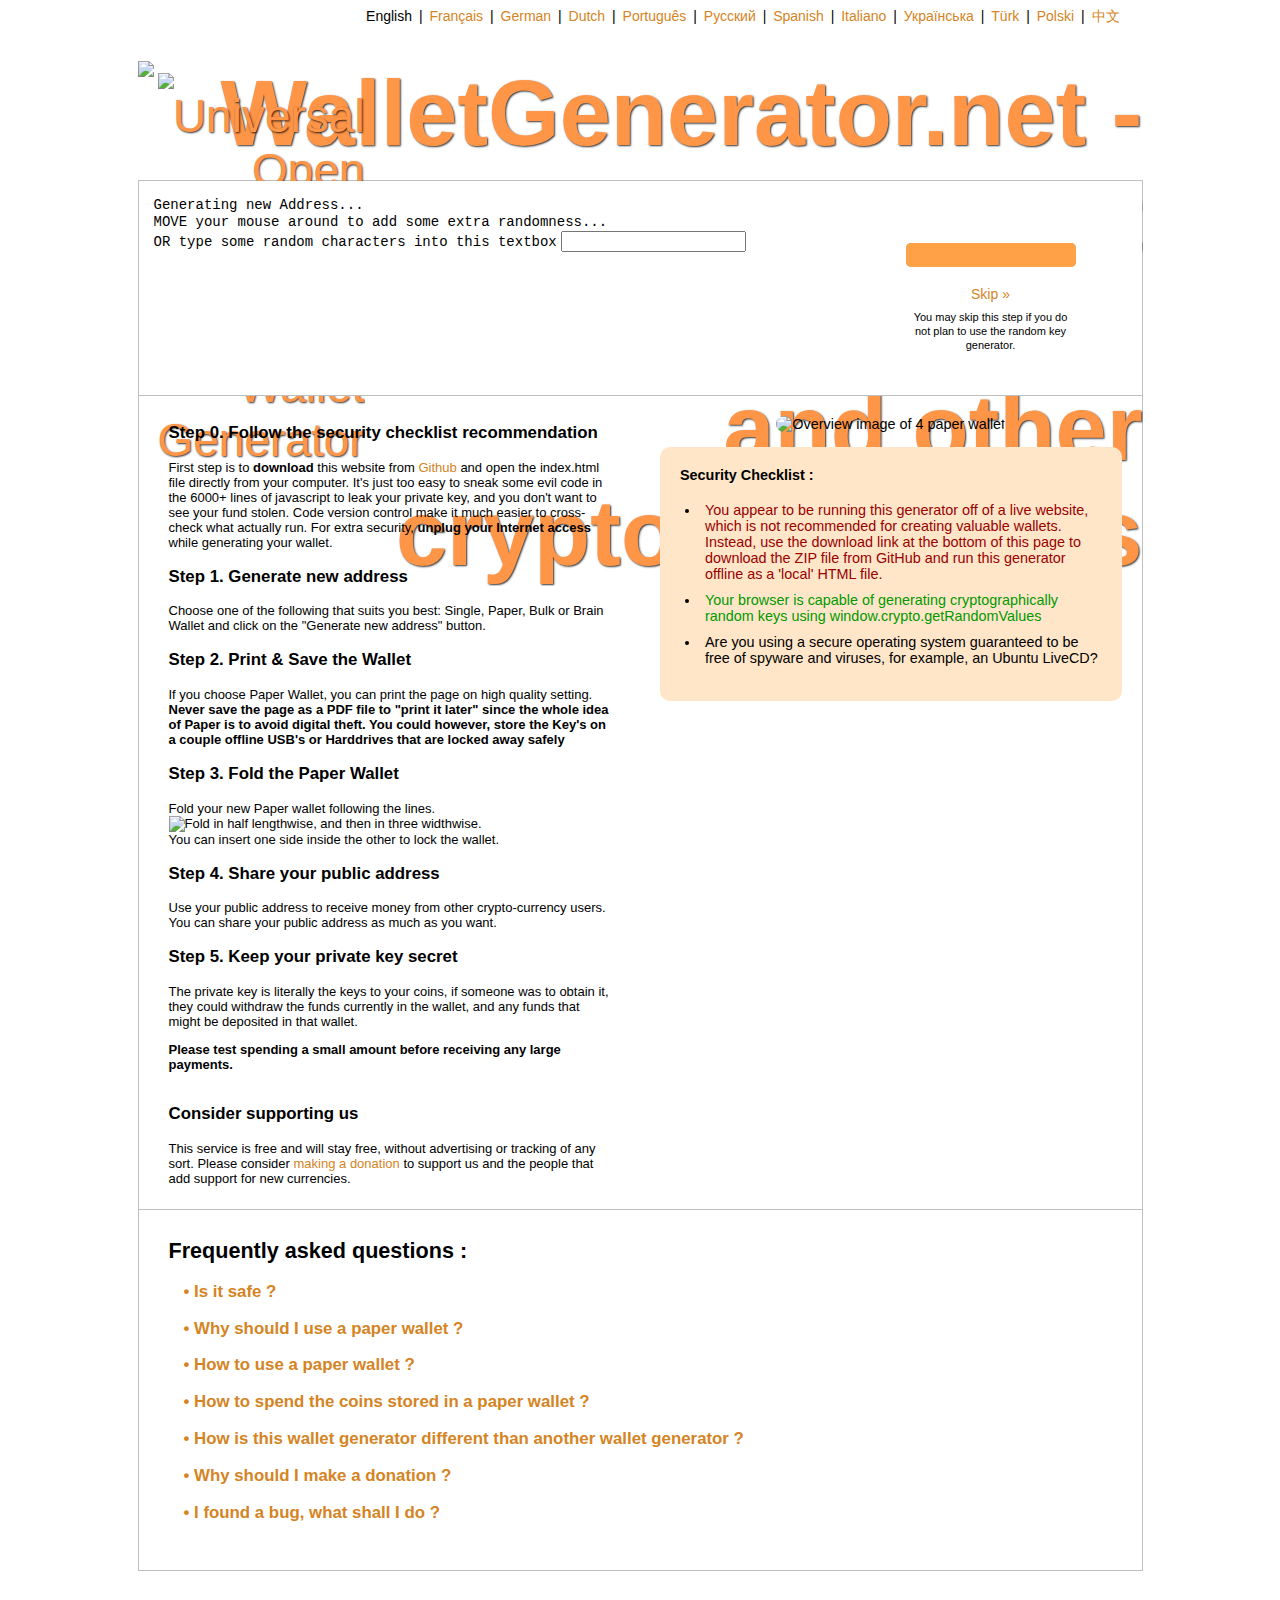
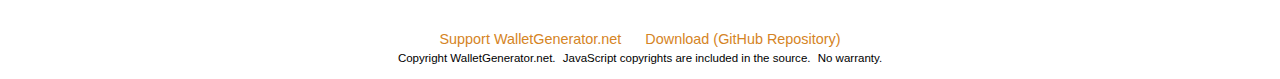
==== index.html @ 004300e8 "Tour Braning" ====
<!doctype html>
<html>
<head>
  <meta charset="utf-8">
  <meta name="description" content="Universal Open Source Client-Side Paper Wallet Generator for BitCoins and other cryptocurrencies. Create your own paper wallet in a few easy steps : Generate, Print and Fold !">
  <meta name="keywords" content="universal, paper, wallet, generator, cryptocurrencies, bitcoin, litecoin, dogecoin" />

  <!--

Notice of Copyrights and Licenses:
---------------------------------------
The WalletGenerator.net project, software and embedded resources are copyright WalletGenerator.net.
The WalletGenerator.net name and logo are not part of the open source license.

Portions of the all-in-one HTML document contain JavaScript codes that are the copyrights of others.
The individual copyrights are included throughout the document along with their licenses. Included
JavaScript libraries are separated with HTML script tags.

Summary of JavaScript functions with a redistributable license:
JavaScript function   License
-------------------   --------------
Array.prototype.map   Public Domain
window.Crypto         BSD License
window.SecureRandom   BSD License
window.EllipticCurve  BSD License
window.BigInteger     BSD License
window.QRCode         MIT License
window.Bitcoin        MIT License
jsqrcode              Apache License, 2.0


The WalletGenerator.net software is available under The MIT License (MIT)
Copyright (c) 2014 WalletGenerator.net

Permission is hereby granted, free of charge, to any person obtaining a copy of this software and
associated documentation files (the "Software"), to deal in the Software without restriction,
including without limitation the rights to use, copy, modify, merge, publish, distribute, sublicense,
and/or sell copies of the Software, and to permit persons to whom the Software is furnished to do so,
subject to the following conditions:

The above copyright notice and this permission notice shall be included in all copies or substantial
portions of the Software.

THE SOFTWARE IS PROVIDED "AS IS", WITHOUT WARRANTY OF ANY KIND, EXPRESS OR IMPLIED, INCLUDING BUT
NOT LIMITED TO THE WARRANTIES OF MERCHANTABILITY, FITNESS FOR A PARTICULAR PURPOSE AND NONINFRINGEMENT.
IN NO EVENT SHALL THE AUTHORS OR COPYRIGHT HOLDERS BE LIABLE FOR ANY CLAIM, DAMAGES OR OTHER LIABILITY,
WHETHER IN AN ACTION OF CONTRACT, TORT OR OTHERWISE, ARISING FROM, OUT OF OR IN CONNECTION WITH THE
SOFTWARE OR THE USE OR OTHER DEALINGS IN THE SOFTWARE.


  GitHub Repository: https://github.com/Touriva/Touriva-Paperwallet-Generator
  -->

  <title>Touriva Wallet - Universal Paper wallet generator for Touriva</title>

  <script type="text/javascript">
// Array.prototype.map function is in the public domain.
// Production steps of ECMA-262, Edition 5, 15.4.4.19  
// Reference: http://es5.github.com/#x15.4.4.19  
if (!Array.prototype.map) {
	Array.prototype.map = function (callback, thisArg) {
		var T, A, k;
		if (this == null) {
			throw new TypeError(" this is null or not defined");
		}
		// 1. Let O be the result of calling ToObject passing the |this| value as the argument.  
		var O = Object(this);
		// 2. Let lenValue be the result of calling the Get internal method of O with the argument "length".  
		// 3. Let len be ToUint32(lenValue).  
		var len = O.length >>> 0;
		// 4. If IsCallable(callback) is false, throw a TypeError exception.  
		// See: http://es5.github.com/#x9.11  
		if ({}.toString.call(callback) != "[object Function]") {
			throw new TypeError(callback + " is not a function");
		}
		// 5. If thisArg was supplied, let T be thisArg; else let T be undefined.  
		if (thisArg) {
			T = thisArg;
		}
		// 6. Let A be a new array created as if by the expression new Array(len) where Array is  
		// the standard built-in constructor with that name and len is the value of len.  
		A = new Array(len);
		// 7. Let k be 0  
		k = 0;
		// 8. Repeat, while k < len  
		while (k < len) {
			var kValue, mappedValue;
			// a. Let Pk be ToString(k).  
			//   This is implicit for LHS operands of the in operator  
			// b. Let kPresent be the result of calling the HasProperty internal method of O with argument Pk.  
			//   This step can be combined with c  
			// c. If kPresent is true, then  
			if (k in O) {
				// i. Let kValue be the result of calling the Get internal method of O with argument Pk.  
				kValue = O[k];
				// ii. Let mappedValue be the result of calling the Call internal method of callback  
				// with T as the this value and argument list containing kValue, k, and O.  
				mappedValue = callback.call(T, kValue, k, O);
				// iii. Call the DefineOwnProperty internal method of A with arguments  
				// Pk, Property Descriptor {Value: mappedValue, Writable: true, Enumerable: true, Configurable: true},  
				// and false.  
				// In browsers that support Object.defineProperty, use the following:  
				// Object.defineProperty(A, Pk, { value: mappedValue, writable: true, enumerable: true, configurable: true });  
				// For best browser support, use the following:  
				A[k] = mappedValue;
			}
			// d. Increase k by 1.  
			k++;
		}
		// 9. return A  
		return A;
	};
}
  </script>
  <script type="text/javascript">
/*!
* Crypto-JS v2.5.4	Crypto.js
* http://code.google.com/p/crypto-js/
* Copyright (c) 2009-2013, Jeff Mott. All rights reserved.
* http://code.google.com/p/crypto-js/wiki/License
*/
if (typeof Crypto == "undefined" || !Crypto.util) {
	(function () {

		var base64map = "ABCDEFGHIJKLMNOPQRSTUVWXYZabcdefghijklmnopqrstuvwxyz0123456789+/";

		// Global Crypto object
		var Crypto = window.Crypto = {};

		// Crypto utilities
		var util = Crypto.util = {

			// Bit-wise rotate left
			rotl: function (n, b) {
				return (n << b) | (n >>> (32 - b));
			},

			// Bit-wise rotate right
			rotr: function (n, b) {
				return (n << (32 - b)) | (n >>> b);
			},

			// Swap big-endian to little-endian and vice versa
			endian: function (n) {

				// If number given, swap endian
				if (n.constructor == Number) {
					return util.rotl(n, 8) & 0x00FF00FF |
			    util.rotl(n, 24) & 0xFF00FF00;
				}

				// Else, assume array and swap all items
				for (var i = 0; i < n.length; i++)
					n[i] = util.endian(n[i]);
				return n;

			},

			// Generate an array of any length of random bytes
			randomBytes: function (n) {
				for (var bytes = []; n > 0; n--)
					bytes.push(Math.floor(Math.random() * 256));
				return bytes;
			},

			// Convert a byte array to big-endian 32-bit words
			bytesToWords: function (bytes) {
				for (var words = [], i = 0, b = 0; i < bytes.length; i++, b += 8)
					words[b >>> 5] |= (bytes[i] & 0xFF) << (24 - b % 32);
				return words;
			},

			// Convert big-endian 32-bit words to a byte array
			wordsToBytes: function (words) {
				for (var bytes = [], b = 0; b < words.length * 32; b += 8)
					bytes.push((words[b >>> 5] >>> (24 - b % 32)) & 0xFF);
				return bytes;
			},

			// Convert a byte array to a hex string
			bytesToHex: function (bytes) {
				for (var hex = [], i = 0; i < bytes.length; i++) {
					hex.push((bytes[i] >>> 4).toString(16));
					hex.push((bytes[i] & 0xF).toString(16));
				}
				return hex.join("");
			},

			// Convert a hex string to a byte array
			hexToBytes: function (hex) {
				for (var bytes = [], c = 0; c < hex.length; c += 2)
					bytes.push(parseInt(hex.substr(c, 2), 16));
				return bytes;
			},

			// Convert a byte array to a base-64 string
			bytesToBase64: function (bytes) {
				for (var base64 = [], i = 0; i < bytes.length; i += 3) {
					var triplet = (bytes[i] << 16) | (bytes[i + 1] << 8) | bytes[i + 2];
					for (var j = 0; j < 4; j++) {
						if (i * 8 + j * 6 <= bytes.length * 8)
							base64.push(base64map.charAt((triplet >>> 6 * (3 - j)) & 0x3F));
						else base64.push("=");
					}
				}

				return base64.join("");
			},

			// Convert a base-64 string to a byte array
			base64ToBytes: function (base64) {
				// Remove non-base-64 characters
				base64 = base64.replace(/[^A-Z0-9+\/]/ig, "");

				for (var bytes = [], i = 0, imod4 = 0; i < base64.length; imod4 = ++i % 4) {
					if (imod4 == 0) continue;
					bytes.push(((base64map.indexOf(base64.charAt(i - 1)) & (Math.pow(2, -2 * imod4 + 8) - 1)) << (imod4 * 2)) |
			        (base64map.indexOf(base64.charAt(i)) >>> (6 - imod4 * 2)));
				}

				return bytes;
			}

		};

		// Crypto character encodings
		var charenc = Crypto.charenc = {};

		// UTF-8 encoding
		var UTF8 = charenc.UTF8 = {

			// Convert a string to a byte array
			stringToBytes: function (str) {
				return Binary.stringToBytes(unescape(encodeURIComponent(str)));
			},

			// Convert a byte array to a string
			bytesToString: function (bytes) {
				return decodeURIComponent(escape(Binary.bytesToString(bytes)));
			}

		};

		// Binary encoding
		var Binary = charenc.Binary = {

			// Convert a string to a byte array
			stringToBytes: function (str) {
				for (var bytes = [], i = 0; i < str.length; i++)
					bytes.push(str.charCodeAt(i) & 0xFF);
				return bytes;
			},

			// Convert a byte array to a string
			bytesToString: function (bytes) {
				for (var str = [], i = 0; i < bytes.length; i++)
					str.push(String.fromCharCode(bytes[i]));
				return str.join("");
			}

		};

	})();
}
  </script>
  <script type="text/javascript">
/*!
* Crypto-JS v2.5.4	SHA256.js
* http://code.google.com/p/crypto-js/
* Copyright (c) 2009-2013, Jeff Mott. All rights reserved.
* http://code.google.com/p/crypto-js/wiki/License
*/
(function () {

	// Shortcuts
	var C = Crypto,
		util = C.util,
		charenc = C.charenc,
		UTF8 = charenc.UTF8,
		Binary = charenc.Binary;

	// Constants
	var K = [0x428A2F98, 0x71374491, 0xB5C0FBCF, 0xE9B5DBA5,
        0x3956C25B, 0x59F111F1, 0x923F82A4, 0xAB1C5ED5,
        0xD807AA98, 0x12835B01, 0x243185BE, 0x550C7DC3,
        0x72BE5D74, 0x80DEB1FE, 0x9BDC06A7, 0xC19BF174,
        0xE49B69C1, 0xEFBE4786, 0x0FC19DC6, 0x240CA1CC,
        0x2DE92C6F, 0x4A7484AA, 0x5CB0A9DC, 0x76F988DA,
        0x983E5152, 0xA831C66D, 0xB00327C8, 0xBF597FC7,
        0xC6E00BF3, 0xD5A79147, 0x06CA6351, 0x14292967,
        0x27B70A85, 0x2E1B2138, 0x4D2C6DFC, 0x53380D13,
        0x650A7354, 0x766A0ABB, 0x81C2C92E, 0x92722C85,
        0xA2BFE8A1, 0xA81A664B, 0xC24B8B70, 0xC76C51A3,
        0xD192E819, 0xD6990624, 0xF40E3585, 0x106AA070,
        0x19A4C116, 0x1E376C08, 0x2748774C, 0x34B0BCB5,
        0x391C0CB3, 0x4ED8AA4A, 0x5B9CCA4F, 0x682E6FF3,
        0x748F82EE, 0x78A5636F, 0x84C87814, 0x8CC70208,
        0x90BEFFFA, 0xA4506CEB, 0xBEF9A3F7, 0xC67178F2];

	// Public API
	var SHA256 = C.SHA256 = function (message, options) {
		var digestbytes = util.wordsToBytes(SHA256._sha256(message));
		return options && options.asBytes ? digestbytes :
	    options && options.asString ? Binary.bytesToString(digestbytes) :
	    util.bytesToHex(digestbytes);
	};

	// The core
	SHA256._sha256 = function (message) {

		// Convert to byte array
		if (message.constructor == String) message = UTF8.stringToBytes(message);
		/* else, assume byte array already */

		var m = util.bytesToWords(message),
		l = message.length * 8,
		H = [0x6A09E667, 0xBB67AE85, 0x3C6EF372, 0xA54FF53A,
				0x510E527F, 0x9B05688C, 0x1F83D9AB, 0x5BE0CD19],
		w = [],
		a, b, c, d, e, f, g, h, i, j,
		t1, t2;

		// Padding
		m[l >> 5] |= 0x80 << (24 - l % 32);
		m[((l + 64 >> 9) << 4) + 15] = l;

		for (var i = 0; i < m.length; i += 16) {

			a = H[0];
			b = H[1];
			c = H[2];
			d = H[3];
			e = H[4];
			f = H[5];
			g = H[6];
			h = H[7];

			for (var j = 0; j < 64; j++) {

				if (j < 16) w[j] = m[j + i];
				else {

					var gamma0x = w[j - 15],
				gamma1x = w[j - 2],
				gamma0 = ((gamma0x << 25) | (gamma0x >>> 7)) ^
				            ((gamma0x << 14) | (gamma0x >>> 18)) ^
				            (gamma0x >>> 3),
				gamma1 = ((gamma1x << 15) | (gamma1x >>> 17)) ^
				            ((gamma1x << 13) | (gamma1x >>> 19)) ^
				            (gamma1x >>> 10);

					w[j] = gamma0 + (w[j - 7] >>> 0) +
				    gamma1 + (w[j - 16] >>> 0);

				}

				var ch = e & f ^ ~e & g,
			maj = a & b ^ a & c ^ b & c,
			sigma0 = ((a << 30) | (a >>> 2)) ^
			            ((a << 19) | (a >>> 13)) ^
			            ((a << 10) | (a >>> 22)),
			sigma1 = ((e << 26) | (e >>> 6)) ^
			            ((e << 21) | (e >>> 11)) ^
			            ((e << 7) | (e >>> 25));


				t1 = (h >>> 0) + sigma1 + ch + (K[j]) + (w[j] >>> 0);
				t2 = sigma0 + maj;

				h = g;
				g = f;
				f = e;
				e = (d + t1) >>> 0;
				d = c;
				c = b;
				b = a;
				a = (t1 + t2) >>> 0;

			}

			H[0] += a;
			H[1] += b;
			H[2] += c;
			H[3] += d;
			H[4] += e;
			H[5] += f;
			H[6] += g;
			H[7] += h;

		}

		return H;

	};

	// Package private blocksize
	SHA256._blocksize = 16;

	SHA256._digestsize = 32;

})();
  </script>
  <script type="text/javascript">
/*!
* Crypto-JS v2.5.4	PBKDF2.js
* http://code.google.com/p/crypto-js/
* Copyright (c) 2009-2013, Jeff Mott. All rights reserved.
* http://code.google.com/p/crypto-js/wiki/License
*/
(function () {

	// Shortcuts
	var C = Crypto,
		util = C.util,
		charenc = C.charenc,
		UTF8 = charenc.UTF8,
		Binary = charenc.Binary;

	C.PBKDF2 = function (password, salt, keylen, options) {

		// Convert to byte arrays
		if (password.constructor == String) password = UTF8.stringToBytes(password);
		if (salt.constructor == String) salt = UTF8.stringToBytes(salt);
		/* else, assume byte arrays already */

		// Defaults
		var hasher = options && options.hasher || C.SHA1,
			iterations = options && options.iterations || 1;

		// Pseudo-random function
		function PRF(password, salt) {
			return C.HMAC(hasher, salt, password, { asBytes: true });
		}

		// Generate key
		var derivedKeyBytes = [],
			blockindex = 1;
		while (derivedKeyBytes.length < keylen) {
			var block = PRF(password, salt.concat(util.wordsToBytes([blockindex])));
			for (var u = block, i = 1; i < iterations; i++) {
				u = PRF(password, u);
				for (var j = 0; j < block.length; j++) block[j] ^= u[j];
			}
			derivedKeyBytes = derivedKeyBytes.concat(block);
			blockindex++;
		}

		// Truncate excess bytes
		derivedKeyBytes.length = keylen;

		return options && options.asBytes ? derivedKeyBytes :
		options && options.asString ? Binary.bytesToString(derivedKeyBytes) :
		util.bytesToHex(derivedKeyBytes);

	};

})();
  </script>
  <script type="text/javascript">
/*!
* Crypto-JS v2.5.4	HMAC.js
* http://code.google.com/p/crypto-js/
* Copyright (c) 2009-2013, Jeff Mott. All rights reserved.
* http://code.google.com/p/crypto-js/wiki/License
*/
(function () {

	// Shortcuts
	var C = Crypto,
		util = C.util,
		charenc = C.charenc,
		UTF8 = charenc.UTF8,
		Binary = charenc.Binary;

	C.HMAC = function (hasher, message, key, options) {

		// Convert to byte arrays
		if (message.constructor == String) message = UTF8.stringToBytes(message);
		if (key.constructor == String) key = UTF8.stringToBytes(key);
		/* else, assume byte arrays already */

		// Allow arbitrary length keys
		if (key.length > hasher._blocksize * 4)
			key = hasher(key, { asBytes: true });

		// XOR keys with pad constants
		var okey = key.slice(0),
			ikey = key.slice(0);
		for (var i = 0; i < hasher._blocksize * 4; i++) {
			okey[i] ^= 0x5C;
			ikey[i] ^= 0x36;
		}

		var hmacbytes = hasher(okey.concat(hasher(ikey.concat(message), { asBytes: true })), { asBytes: true });

		return options && options.asBytes ? hmacbytes :
		options && options.asString ? Binary.bytesToString(hmacbytes) :
		util.bytesToHex(hmacbytes);

	};

})();
  </script>
  <script type="text/javascript">
/*!
* Crypto-JS v2.5.4	AES.js
* http://code.google.com/p/crypto-js/
* Copyright (c) 2009-2013, Jeff Mott. All rights reserved.
* http://code.google.com/p/crypto-js/wiki/License
*/
(function () {

	// Shortcuts
	var C = Crypto,
		util = C.util,
		charenc = C.charenc,
		UTF8 = charenc.UTF8;

	// Precomputed SBOX
	var SBOX = [0x63, 0x7c, 0x77, 0x7b, 0xf2, 0x6b, 0x6f, 0xc5,
            0x30, 0x01, 0x67, 0x2b, 0xfe, 0xd7, 0xab, 0x76,
            0xca, 0x82, 0xc9, 0x7d, 0xfa, 0x59, 0x47, 0xf0,
            0xad, 0xd4, 0xa2, 0xaf, 0x9c, 0xa4, 0x72, 0xc0,
            0xb7, 0xfd, 0x93, 0x26, 0x36, 0x3f, 0xf7, 0xcc,
            0x34, 0xa5, 0xe5, 0xf1, 0x71, 0xd8, 0x31, 0x15,
            0x04, 0xc7, 0x23, 0xc3, 0x18, 0x96, 0x05, 0x9a,
            0x07, 0x12, 0x80, 0xe2, 0xeb, 0x27, 0xb2, 0x75,
            0x09, 0x83, 0x2c, 0x1a, 0x1b, 0x6e, 0x5a, 0xa0,
            0x52, 0x3b, 0xd6, 0xb3, 0x29, 0xe3, 0x2f, 0x84,
            0x53, 0xd1, 0x00, 0xed, 0x20, 0xfc, 0xb1, 0x5b,
            0x6a, 0xcb, 0xbe, 0x39, 0x4a, 0x4c, 0x58, 0xcf,
            0xd0, 0xef, 0xaa, 0xfb, 0x43, 0x4d, 0x33, 0x85,
            0x45, 0xf9, 0x02, 0x7f, 0x50, 0x3c, 0x9f, 0xa8,
            0x51, 0xa3, 0x40, 0x8f, 0x92, 0x9d, 0x38, 0xf5,
            0xbc, 0xb6, 0xda, 0x21, 0x10, 0xff, 0xf3, 0xd2,
            0xcd, 0x0c, 0x13, 0xec, 0x5f, 0x97, 0x44, 0x17,
            0xc4, 0xa7, 0x7e, 0x3d, 0x64, 0x5d, 0x19, 0x73,
            0x60, 0x81, 0x4f, 0xdc, 0x22, 0x2a, 0x90, 0x88,
            0x46, 0xee, 0xb8, 0x14, 0xde, 0x5e, 0x0b, 0xdb,
            0xe0, 0x32, 0x3a, 0x0a, 0x49, 0x06, 0x24, 0x5c,
            0xc2, 0xd3, 0xac, 0x62, 0x91, 0x95, 0xe4, 0x79,
            0xe7, 0xc8, 0x37, 0x6d, 0x8d, 0xd5, 0x4e, 0xa9,
            0x6c, 0x56, 0xf4, 0xea, 0x65, 0x7a, 0xae, 0x08,
            0xba, 0x78, 0x25, 0x2e, 0x1c, 0xa6, 0xb4, 0xc6,
            0xe8, 0xdd, 0x74, 0x1f, 0x4b, 0xbd, 0x8b, 0x8a,
            0x70, 0x3e, 0xb5, 0x66, 0x48, 0x03, 0xf6, 0x0e,
            0x61, 0x35, 0x57, 0xb9, 0x86, 0xc1, 0x1d, 0x9e,
            0xe1, 0xf8, 0x98, 0x11, 0x69, 0xd9, 0x8e, 0x94,
            0x9b, 0x1e, 0x87, 0xe9, 0xce, 0x55, 0x28, 0xdf,
            0x8c, 0xa1, 0x89, 0x0d, 0xbf, 0xe6, 0x42, 0x68,
            0x41, 0x99, 0x2d, 0x0f, 0xb0, 0x54, 0xbb, 0x16];

	// Compute inverse SBOX lookup table
	for (var INVSBOX = [], i = 0; i < 256; i++) INVSBOX[SBOX[i]] = i;

	// Compute multiplication in GF(2^8) lookup tables
	var MULT2 = [],
		MULT3 = [],
		MULT9 = [],
		MULTB = [],
		MULTD = [],
		MULTE = [];

	function xtime(a, b) {
		for (var result = 0, i = 0; i < 8; i++) {
			if (b & 1) result ^= a;
			var hiBitSet = a & 0x80;
			a = (a << 1) & 0xFF;
			if (hiBitSet) a ^= 0x1b;
			b >>>= 1;
		}
		return result;
	}

	for (var i = 0; i < 256; i++) {
		MULT2[i] = xtime(i, 2);
		MULT3[i] = xtime(i, 3);
		MULT9[i] = xtime(i, 9);
		MULTB[i] = xtime(i, 0xB);
		MULTD[i] = xtime(i, 0xD);
		MULTE[i] = xtime(i, 0xE);
	}

	// Precomputed RCon lookup
	var RCON = [0x00, 0x01, 0x02, 0x04, 0x08, 0x10, 0x20, 0x40, 0x80, 0x1b, 0x36];

	// Inner state
	var state = [[], [], [], []],
		keylength,
		nrounds,
		keyschedule;

	var AES = C.AES = {

		/**
		* Public API
		*/

		encrypt: function (message, password, options) {

			options = options || {};

			// Determine mode
			var mode = options.mode || new C.mode.OFB;

			// Allow mode to override options
			if (mode.fixOptions) mode.fixOptions(options);

			var 

			// Convert to bytes if message is a string
		m = (
			message.constructor == String ?
			UTF8.stringToBytes(message) :
			message
		),

			// Generate random IV
		iv = options.iv || util.randomBytes(AES._blocksize * 4),

			// Generate key
		k = (
			password.constructor == String ?
			// Derive key from pass-phrase
			C.PBKDF2(password, iv, 32, { asBytes: true }) :
			// else, assume byte array representing cryptographic key
			password
		);

			// Encrypt
			AES._init(k);
			mode.encrypt(AES, m, iv);

			// Return ciphertext
			m = options.iv ? m : iv.concat(m);
			return (options && options.asBytes) ? m : util.bytesToBase64(m);

		},

		decrypt: function (ciphertext, password, options) {

			options = options || {};

			// Determine mode
			var mode = options.mode || new C.mode.OFB;

			// Allow mode to override options
			if (mode.fixOptions) mode.fixOptions(options);

			var 

			// Convert to bytes if ciphertext is a string
		c = (
			ciphertext.constructor == String ?
			util.base64ToBytes(ciphertext) :
			ciphertext
		),

			// Separate IV and message
		iv = options.iv || c.splice(0, AES._blocksize * 4),

			// Generate key
		k = (
			password.constructor == String ?
			// Derive key from pass-phrase
			C.PBKDF2(password, iv, 32, { asBytes: true }) :
			// else, assume byte array representing cryptographic key
			password
		);

			// Decrypt
			AES._init(k);
			mode.decrypt(AES, c, iv);

			// Return plaintext
			return (options && options.asBytes) ? c : UTF8.bytesToString(c);

		},


		/**
		* Package private methods and properties
		*/

		_blocksize: 4,

		_encryptblock: function (m, offset) {

			// Set input
			for (var row = 0; row < AES._blocksize; row++) {
				for (var col = 0; col < 4; col++)
					state[row][col] = m[offset + col * 4 + row];
			}

			// Add round key
			for (var row = 0; row < 4; row++) {
				for (var col = 0; col < 4; col++)
					state[row][col] ^= keyschedule[col][row];
			}

			for (var round = 1; round < nrounds; round++) {

				// Sub bytes
				for (var row = 0; row < 4; row++) {
					for (var col = 0; col < 4; col++)
						state[row][col] = SBOX[state[row][col]];
				}

				// Shift rows
				state[1].push(state[1].shift());
				state[2].push(state[2].shift());
				state[2].push(state[2].shift());
				state[3].unshift(state[3].pop());

				// Mix columns
				for (var col = 0; col < 4; col++) {

					var s0 = state[0][col],
				s1 = state[1][col],
				s2 = state[2][col],
				s3 = state[3][col];

					state[0][col] = MULT2[s0] ^ MULT3[s1] ^ s2 ^ s3;
					state[1][col] = s0 ^ MULT2[s1] ^ MULT3[s2] ^ s3;
					state[2][col] = s0 ^ s1 ^ MULT2[s2] ^ MULT3[s3];
					state[3][col] = MULT3[s0] ^ s1 ^ s2 ^ MULT2[s3];

				}

				// Add round key
				for (var row = 0; row < 4; row++) {
					for (var col = 0; col < 4; col++)
						state[row][col] ^= keyschedule[round * 4 + col][row];
				}

			}

			// Sub bytes
			for (var row = 0; row < 4; row++) {
				for (var col = 0; col < 4; col++)
					state[row][col] = SBOX[state[row][col]];
			}

			// Shift rows
			state[1].push(state[1].shift());
			state[2].push(state[2].shift());
			state[2].push(state[2].shift());
			state[3].unshift(state[3].pop());

			// Add round key
			for (var row = 0; row < 4; row++) {
				for (var col = 0; col < 4; col++)
					state[row][col] ^= keyschedule[nrounds * 4 + col][row];
			}

			// Set output
			for (var row = 0; row < AES._blocksize; row++) {
				for (var col = 0; col < 4; col++)
					m[offset + col * 4 + row] = state[row][col];
			}

		},

		_decryptblock: function (c, offset) {

			// Set input
			for (var row = 0; row < AES._blocksize; row++) {
				for (var col = 0; col < 4; col++)
					state[row][col] = c[offset + col * 4 + row];
			}

			// Add round key
			for (var row = 0; row < 4; row++) {
				for (var col = 0; col < 4; col++)
					state[row][col] ^= keyschedule[nrounds * 4 + col][row];
			}

			for (var round = 1; round < nrounds; round++) {

				// Inv shift rows
				state[1].unshift(state[1].pop());
				state[2].push(state[2].shift());
				state[2].push(state[2].shift());
				state[3].push(state[3].shift());

				// Inv sub bytes
				for (var row = 0; row < 4; row++) {
					for (var col = 0; col < 4; col++)
						state[row][col] = INVSBOX[state[row][col]];
				}

				// Add round key
				for (var row = 0; row < 4; row++) {
					for (var col = 0; col < 4; col++)
						state[row][col] ^= keyschedule[(nrounds - round) * 4 + col][row];
				}

				// Inv mix columns
				for (var col = 0; col < 4; col++) {

					var s0 = state[0][col],
				s1 = state[1][col],
				s2 = state[2][col],
				s3 = state[3][col];

					state[0][col] = MULTE[s0] ^ MULTB[s1] ^ MULTD[s2] ^ MULT9[s3];
					state[1][col] = MULT9[s0] ^ MULTE[s1] ^ MULTB[s2] ^ MULTD[s3];
					state[2][col] = MULTD[s0] ^ MULT9[s1] ^ MULTE[s2] ^ MULTB[s3];
					state[3][col] = MULTB[s0] ^ MULTD[s1] ^ MULT9[s2] ^ MULTE[s3];

				}

			}

			// Inv shift rows
			state[1].unshift(state[1].pop());
			state[2].push(state[2].shift());
			state[2].push(state[2].shift());
			state[3].push(state[3].shift());

			// Inv sub bytes
			for (var row = 0; row < 4; row++) {
				for (var col = 0; col < 4; col++)
					state[row][col] = INVSBOX[state[row][col]];
			}

			// Add round key
			for (var row = 0; row < 4; row++) {
				for (var col = 0; col < 4; col++)
					state[row][col] ^= keyschedule[col][row];
			}

			// Set output
			for (var row = 0; row < AES._blocksize; row++) {
				for (var col = 0; col < 4; col++)
					c[offset + col * 4 + row] = state[row][col];
			}

		},


		/**
		* Private methods
		*/

		_init: function (k) {
			keylength = k.length / 4;
			nrounds = keylength + 6;
			AES._keyexpansion(k);
		},

		// Generate a key schedule
		_keyexpansion: function (k) {

			keyschedule = [];

			for (var row = 0; row < keylength; row++) {
				keyschedule[row] = [
			k[row * 4],
			k[row * 4 + 1],
			k[row * 4 + 2],
			k[row * 4 + 3]
		];
			}

			for (var row = keylength; row < AES._blocksize * (nrounds + 1); row++) {

				var temp = [
			keyschedule[row - 1][0],
			keyschedule[row - 1][1],
			keyschedule[row - 1][2],
			keyschedule[row - 1][3]
		];

				if (row % keylength == 0) {

					// Rot word
					temp.push(temp.shift());

					// Sub word
					temp[0] = SBOX[temp[0]];
					temp[1] = SBOX[temp[1]];
					temp[2] = SBOX[temp[2]];
					temp[3] = SBOX[temp[3]];

					temp[0] ^= RCON[row / keylength];

				} else if (keylength > 6 && row % keylength == 4) {

					// Sub word
					temp[0] = SBOX[temp[0]];
					temp[1] = SBOX[temp[1]];
					temp[2] = SBOX[temp[2]];
					temp[3] = SBOX[temp[3]];

				}

				keyschedule[row] = [
			keyschedule[row - keylength][0] ^ temp[0],
			keyschedule[row - keylength][1] ^ temp[1],
			keyschedule[row - keylength][2] ^ temp[2],
			keyschedule[row - keylength][3] ^ temp[3]
		];

			}

		}

	};

})();
  </script>
  <script type="text/javascript">
/*!
* Crypto-JS 2.5.4 BlockModes.js
* contribution from Simon Greatrix
*/

(function (C) {

	// Create pad namespace
	var C_pad = C.pad = {};

	// Calculate the number of padding bytes required.
	function _requiredPadding(cipher, message) {
		var blockSizeInBytes = cipher._blocksize * 4;
		var reqd = blockSizeInBytes - message.length % blockSizeInBytes;
		return reqd;
	}

	// Remove padding when the final byte gives the number of padding bytes.
	var _unpadLength = function (cipher, message, alg, padding) {
		var pad = message.pop();
		if (pad == 0) {
			throw new Error("Invalid zero-length padding specified for " + alg
			+ ". Wrong cipher specification or key used?");
		}
		var maxPad = cipher._blocksize * 4;
		if (pad > maxPad) {
			throw new Error("Invalid padding length of " + pad
			+ " specified for " + alg
			+ ". Wrong cipher specification or key used?");
		}
		for (var i = 1; i < pad; i++) {
			var b = message.pop();
			if (padding != undefined && padding != b) {
				throw new Error("Invalid padding byte of 0x" + b.toString(16)
				+ " specified for " + alg
				+ ". Wrong cipher specification or key used?");
			}
		}
	};

	// No-operation padding, used for stream ciphers
	C_pad.NoPadding = {
		pad: function (cipher, message) { },
		unpad: function (cipher, message) { }
	};

	// Zero Padding.
	//
	// If the message is not an exact number of blocks, the final block is
	// completed with 0x00 bytes. There is no unpadding.
	C_pad.ZeroPadding = {
		pad: function (cipher, message) {
			var blockSizeInBytes = cipher._blocksize * 4;
			var reqd = message.length % blockSizeInBytes;
			if (reqd != 0) {
				for (reqd = blockSizeInBytes - reqd; reqd > 0; reqd--) {
					message.push(0x00);
				}
			}
		},

		unpad: function (cipher, message) {
			while (message[message.length - 1] == 0) {
				message.pop();
			}
		}
	};

	// ISO/IEC 7816-4 padding.
	//
	// Pads the plain text with an 0x80 byte followed by as many 0x00
	// bytes are required to complete the block.
	C_pad.iso7816 = {
		pad: function (cipher, message) {
			var reqd = _requiredPadding(cipher, message);
			message.push(0x80);
			for (; reqd > 1; reqd--) {
				message.push(0x00);
			}
		},

		unpad: function (cipher, message) {
			var padLength;
			for (padLength = cipher._blocksize * 4; padLength > 0; padLength--) {
				var b = message.pop();
				if (b == 0x80) return;
				if (b != 0x00) {
					throw new Error("ISO-7816 padding byte must be 0, not 0x" + b.toString(16) + ". Wrong cipher specification or key used?");
				}
			}
			throw new Error("ISO-7816 padded beyond cipher block size. Wrong cipher specification or key used?");
		}
	};

	// ANSI X.923 padding
	//
	// The final block is padded with zeros except for the last byte of the
	// last block which contains the number of padding bytes.
	C_pad.ansix923 = {
		pad: function (cipher, message) {
			var reqd = _requiredPadding(cipher, message);
			for (var i = 1; i < reqd; i++) {
				message.push(0x00);
			}
			message.push(reqd);
		},

		unpad: function (cipher, message) {
			_unpadLength(cipher, message, "ANSI X.923", 0);
		}
	};

	// ISO 10126
	//
	// The final block is padded with random bytes except for the last
	// byte of the last block which contains the number of padding bytes.
	C_pad.iso10126 = {
		pad: function (cipher, message) {
			var reqd = _requiredPadding(cipher, message);
			for (var i = 1; i < reqd; i++) {
				message.push(Math.floor(Math.random() * 256));
			}
			message.push(reqd);
		},

		unpad: function (cipher, message) {
			_unpadLength(cipher, message, "ISO 10126", undefined);
		}
	};

	// PKCS7 padding
	//
	// PKCS7 is described in RFC 5652. Padding is in whole bytes. The
	// value of each added byte is the number of bytes that are added,
	// i.e. N bytes, each of value N are added.
	C_pad.pkcs7 = {
		pad: function (cipher, message) {
			var reqd = _requiredPadding(cipher, message);
			for (var i = 0; i < reqd; i++) {
				message.push(reqd);
			}
		},

		unpad: function (cipher, message) {
			_unpadLength(cipher, message, "PKCS 7", message[message.length - 1]);
		}
	};

	// Create mode namespace
	var C_mode = C.mode = {};

	/**
	* Mode base "class".
	*/
	var Mode = C_mode.Mode = function (padding) {
		if (padding) {
			this._padding = padding;
		}
	};

	Mode.prototype = {
		encrypt: function (cipher, m, iv) {
			this._padding.pad(cipher, m);
			this._doEncrypt(cipher, m, iv);
		},

		decrypt: function (cipher, m, iv) {
			this._doDecrypt(cipher, m, iv);
			this._padding.unpad(cipher, m);
		},

		// Default padding
		_padding: C_pad.iso7816
	};


	/**
	* Electronic Code Book mode.
	* 
	* ECB applies the cipher directly against each block of the input.
	* 
	* ECB does not require an initialization vector.
	*/
	var ECB = C_mode.ECB = function () {
		// Call parent constructor
		Mode.apply(this, arguments);
	};

	// Inherit from Mode
	var ECB_prototype = ECB.prototype = new Mode;

	// Concrete steps for Mode template
	ECB_prototype._doEncrypt = function (cipher, m, iv) {
		var blockSizeInBytes = cipher._blocksize * 4;
		// Encrypt each block
		for (var offset = 0; offset < m.length; offset += blockSizeInBytes) {
			cipher._encryptblock(m, offset);
		}
	};
	ECB_prototype._doDecrypt = function (cipher, c, iv) {
		var blockSizeInBytes = cipher._blocksize * 4;
		// Decrypt each block
		for (var offset = 0; offset < c.length; offset += blockSizeInBytes) {
			cipher._decryptblock(c, offset);
		}
	};

	// ECB never uses an IV
	ECB_prototype.fixOptions = function (options) {
		options.iv = [];
	};


	/**
	* Cipher block chaining
	* 
	* The first block is XORed with the IV. Subsequent blocks are XOR with the
	* previous cipher output.
	*/
	var CBC = C_mode.CBC = function () {
		// Call parent constructor
		Mode.apply(this, arguments);
	};

	// Inherit from Mode
	var CBC_prototype = CBC.prototype = new Mode;

	// Concrete steps for Mode template
	CBC_prototype._doEncrypt = function (cipher, m, iv) {
		var blockSizeInBytes = cipher._blocksize * 4;

		// Encrypt each block
		for (var offset = 0; offset < m.length; offset += blockSizeInBytes) {
			if (offset == 0) {
				// XOR first block using IV
				for (var i = 0; i < blockSizeInBytes; i++)
					m[i] ^= iv[i];
			} else {
				// XOR this block using previous crypted block
				for (var i = 0; i < blockSizeInBytes; i++)
					m[offset + i] ^= m[offset + i - blockSizeInBytes];
			}
			// Encrypt block
			cipher._encryptblock(m, offset);
		}
	};
	CBC_prototype._doDecrypt = function (cipher, c, iv) {
		var blockSizeInBytes = cipher._blocksize * 4;

		// At the start, the previously crypted block is the IV
		var prevCryptedBlock = iv;

		// Decrypt each block
		for (var offset = 0; offset < c.length; offset += blockSizeInBytes) {
			// Save this crypted block
			var thisCryptedBlock = c.slice(offset, offset + blockSizeInBytes);
			// Decrypt block
			cipher._decryptblock(c, offset);
			// XOR decrypted block using previous crypted block
			for (var i = 0; i < blockSizeInBytes; i++) {
				c[offset + i] ^= prevCryptedBlock[i];
			}
			prevCryptedBlock = thisCryptedBlock;
		}
	};


	/**
	* Cipher feed back
	* 
	* The cipher output is XORed with the plain text to produce the cipher output,
	* which is then fed back into the cipher to produce a bit pattern to XOR the
	* next block with.
	* 
	* This is a stream cipher mode and does not require padding.
	*/
	var CFB = C_mode.CFB = function () {
		// Call parent constructor
		Mode.apply(this, arguments);
	};

	// Inherit from Mode
	var CFB_prototype = CFB.prototype = new Mode;

	// Override padding
	CFB_prototype._padding = C_pad.NoPadding;

	// Concrete steps for Mode template
	CFB_prototype._doEncrypt = function (cipher, m, iv) {
		var blockSizeInBytes = cipher._blocksize * 4,
    keystream = iv.slice(0);

		// Encrypt each byte
		for (var i = 0; i < m.length; i++) {

			var j = i % blockSizeInBytes;
			if (j == 0) cipher._encryptblock(keystream, 0);

			m[i] ^= keystream[j];
			keystream[j] = m[i];
		}
	};
	CFB_prototype._doDecrypt = function (cipher, c, iv) {
		var blockSizeInBytes = cipher._blocksize * 4,
			keystream = iv.slice(0);

		// Encrypt each byte
		for (var i = 0; i < c.length; i++) {

			var j = i % blockSizeInBytes;
			if (j == 0) cipher._encryptblock(keystream, 0);

			var b = c[i];
			c[i] ^= keystream[j];
			keystream[j] = b;
		}
	};


	/**
	* Output feed back
	* 
	* The cipher repeatedly encrypts its own output. The output is XORed with the
	* plain text to produce the cipher text.
	* 
	* This is a stream cipher mode and does not require padding.
	*/
	var OFB = C_mode.OFB = function () {
		// Call parent constructor
		Mode.apply(this, arguments);
	};

	// Inherit from Mode
	var OFB_prototype = OFB.prototype = new Mode;

	// Override padding
	OFB_prototype._padding = C_pad.NoPadding;

	// Concrete steps for Mode template
	OFB_prototype._doEncrypt = function (cipher, m, iv) {

		var blockSizeInBytes = cipher._blocksize * 4,
			keystream = iv.slice(0);

		// Encrypt each byte
		for (var i = 0; i < m.length; i++) {

			// Generate keystream
			if (i % blockSizeInBytes == 0)
				cipher._encryptblock(keystream, 0);

			// Encrypt byte
			m[i] ^= keystream[i % blockSizeInBytes];

		}
	};
	OFB_prototype._doDecrypt = OFB_prototype._doEncrypt;

	/**
	* Counter
	* @author Gergely Risko
	*
	* After every block the last 4 bytes of the IV is increased by one
	* with carry and that IV is used for the next block.
	*
	* This is a stream cipher mode and does not require padding.
	*/
	var CTR = C_mode.CTR = function () {
		// Call parent constructor
		Mode.apply(this, arguments);
	};

	// Inherit from Mode
	var CTR_prototype = CTR.prototype = new Mode;

	// Override padding
	CTR_prototype._padding = C_pad.NoPadding;

	CTR_prototype._doEncrypt = function (cipher, m, iv) {
		var blockSizeInBytes = cipher._blocksize * 4;
		var counter = iv.slice(0);

		for (var i = 0; i < m.length; ) {
			// do not lose iv
			var keystream = counter.slice(0);

			// Generate keystream for next block
			cipher._encryptblock(keystream, 0);

			// XOR keystream with block
			for (var j = 0; i < m.length && j < blockSizeInBytes; j++, i++) {
				m[i] ^= keystream[j];
			}

			// Increase counter
			if (++(counter[blockSizeInBytes - 1]) == 256) {
				counter[blockSizeInBytes - 1] = 0;
				if (++(counter[blockSizeInBytes - 2]) == 256) {
					counter[blockSizeInBytes - 2] = 0;
					if (++(counter[blockSizeInBytes - 3]) == 256) {
						counter[blockSizeInBytes - 3] = 0;
						++(counter[blockSizeInBytes - 4]);
					}
				}
			}
		}
	};
	CTR_prototype._doDecrypt = CTR_prototype._doEncrypt;

})(Crypto);
  </script>
  <script type="text/javascript">
/*!
* Crypto-JS v2.0.0  RIPEMD-160
* http://code.google.com/p/crypto-js/
* Copyright (c) 2009, Jeff Mott. All rights reserved.
* http://code.google.com/p/crypto-js/wiki/License
*
* A JavaScript implementation of the RIPEMD-160 Algorithm
* Version 2.2 Copyright Jeremy Lin, Paul Johnston 2000 - 2009.
* Other contributors: Greg Holt, Andrew Kepert, Ydnar, Lostinet
* Distributed under the BSD License
* See http://pajhome.org.uk/crypt/md5 for details.
* Also http://www.ocf.berkeley.edu/~jjlin/jsotp/
* Ported to Crypto-JS by Stefan Thomas.
*/

(function () {
	// Shortcuts
	var C = Crypto,
	util = C.util,
	charenc = C.charenc,
	UTF8 = charenc.UTF8,
	Binary = charenc.Binary;

	// Convert a byte array to little-endian 32-bit words
	util.bytesToLWords = function (bytes) {

		var output = Array(bytes.length >> 2);
		for (var i = 0; i < output.length; i++)
			output[i] = 0;
		for (var i = 0; i < bytes.length * 8; i += 8)
			output[i >> 5] |= (bytes[i / 8] & 0xFF) << (i % 32);
		return output;
	};

	// Convert little-endian 32-bit words to a byte array
	util.lWordsToBytes = function (words) {
		var output = [];
		for (var i = 0; i < words.length * 32; i += 8)
			output.push((words[i >> 5] >>> (i % 32)) & 0xff);
		return output;
	};

	// Public API
	var RIPEMD160 = C.RIPEMD160 = function (message, options) {
		var digestbytes = util.lWordsToBytes(RIPEMD160._rmd160(message));
		return options && options.asBytes ? digestbytes :
			options && options.asString ? Binary.bytesToString(digestbytes) :
			util.bytesToHex(digestbytes);
	};

	// The core
	RIPEMD160._rmd160 = function (message) {
		// Convert to byte array
		if (message.constructor == String) message = UTF8.stringToBytes(message);

		var x = util.bytesToLWords(message),
			len = message.length * 8;

		/* append padding */
		x[len >> 5] |= 0x80 << (len % 32);
		x[(((len + 64) >>> 9) << 4) + 14] = len;

		var h0 = 0x67452301;
		var h1 = 0xefcdab89;
		var h2 = 0x98badcfe;
		var h3 = 0x10325476;
		var h4 = 0xc3d2e1f0;

		for (var i = 0; i < x.length; i += 16) {
			var T;
			var A1 = h0, B1 = h1, C1 = h2, D1 = h3, E1 = h4;
			var A2 = h0, B2 = h1, C2 = h2, D2 = h3, E2 = h4;
			for (var j = 0; j <= 79; ++j) {
				T = safe_add(A1, rmd160_f(j, B1, C1, D1));
				T = safe_add(T, x[i + rmd160_r1[j]]);
				T = safe_add(T, rmd160_K1(j));
				T = safe_add(bit_rol(T, rmd160_s1[j]), E1);
				A1 = E1; E1 = D1; D1 = bit_rol(C1, 10); C1 = B1; B1 = T;
				T = safe_add(A2, rmd160_f(79 - j, B2, C2, D2));
				T = safe_add(T, x[i + rmd160_r2[j]]);
				T = safe_add(T, rmd160_K2(j));
				T = safe_add(bit_rol(T, rmd160_s2[j]), E2);
				A2 = E2; E2 = D2; D2 = bit_rol(C2, 10); C2 = B2; B2 = T;
			}
			T = safe_add(h1, safe_add(C1, D2));
			h1 = safe_add(h2, safe_add(D1, E2));
			h2 = safe_add(h3, safe_add(E1, A2));
			h3 = safe_add(h4, safe_add(A1, B2));
			h4 = safe_add(h0, safe_add(B1, C2));
			h0 = T;
		}
		return [h0, h1, h2, h3, h4];
	}

	function rmd160_f(j, x, y, z) {
		return (0 <= j && j <= 15) ? (x ^ y ^ z) :
			(16 <= j && j <= 31) ? (x & y) | (~x & z) :
			(32 <= j && j <= 47) ? (x | ~y) ^ z :
			(48 <= j && j <= 63) ? (x & z) | (y & ~z) :
			(64 <= j && j <= 79) ? x ^ (y | ~z) :
			"rmd160_f: j out of range";
	}
	function rmd160_K1(j) {
		return (0 <= j && j <= 15) ? 0x00000000 :
			(16 <= j && j <= 31) ? 0x5a827999 :
			(32 <= j && j <= 47) ? 0x6ed9eba1 :
			(48 <= j && j <= 63) ? 0x8f1bbcdc :
			(64 <= j && j <= 79) ? 0xa953fd4e :
			"rmd160_K1: j out of range";
	}
	function rmd160_K2(j) {
		return (0 <= j && j <= 15) ? 0x50a28be6 :
			(16 <= j && j <= 31) ? 0x5c4dd124 :
			(32 <= j && j <= 47) ? 0x6d703ef3 :
			(48 <= j && j <= 63) ? 0x7a6d76e9 :
			(64 <= j && j <= 79) ? 0x00000000 :
			"rmd160_K2: j out of range";
	}
	var rmd160_r1 = [
		0, 1, 2, 3, 4, 5, 6, 7, 8, 9, 10, 11, 12, 13, 14, 15,
		7, 4, 13, 1, 10, 6, 15, 3, 12, 0, 9, 5, 2, 14, 11, 8,
		3, 10, 14, 4, 9, 15, 8, 1, 2, 7, 0, 6, 13, 11, 5, 12,
		1, 9, 11, 10, 0, 8, 12, 4, 13, 3, 7, 15, 14, 5, 6, 2,
		4, 0, 5, 9, 7, 12, 2, 10, 14, 1, 3, 8, 11, 6, 15, 13
	];
	var rmd160_r2 = [
		5, 14, 7, 0, 9, 2, 11, 4, 13, 6, 15, 8, 1, 10, 3, 12,
		6, 11, 3, 7, 0, 13, 5, 10, 14, 15, 8, 12, 4, 9, 1, 2,
		15, 5, 1, 3, 7, 14, 6, 9, 11, 8, 12, 2, 10, 0, 4, 13,
		8, 6, 4, 1, 3, 11, 15, 0, 5, 12, 2, 13, 9, 7, 10, 14,
		12, 15, 10, 4, 1, 5, 8, 7, 6, 2, 13, 14, 0, 3, 9, 11
	];
	var rmd160_s1 = [
		11, 14, 15, 12, 5, 8, 7, 9, 11, 13, 14, 15, 6, 7, 9, 8,
		7, 6, 8, 13, 11, 9, 7, 15, 7, 12, 15, 9, 11, 7, 13, 12,
		11, 13, 6, 7, 14, 9, 13, 15, 14, 8, 13, 6, 5, 12, 7, 5,
		11, 12, 14, 15, 14, 15, 9, 8, 9, 14, 5, 6, 8, 6, 5, 12,
		9, 15, 5, 11, 6, 8, 13, 12, 5, 12, 13, 14, 11, 8, 5, 6
	];
	var rmd160_s2 = [
		8, 9, 9, 11, 13, 15, 15, 5, 7, 7, 8, 11, 14, 14, 12, 6,
		9, 13, 15, 7, 12, 8, 9, 11, 7, 7, 12, 7, 6, 15, 13, 11,
		9, 7, 15, 11, 8, 6, 6, 14, 12, 13, 5, 14, 13, 13, 7, 5,
		15, 5, 8, 11, 14, 14, 6, 14, 6, 9, 12, 9, 12, 5, 15, 8,
		8, 5, 12, 9, 12, 5, 14, 6, 8, 13, 6, 5, 15, 13, 11, 11
	];

	/*
	* Add integers, wrapping at 2^32. This uses 16-bit operations internally
	* to work around bugs in some JS interpreters.
	*/
	function safe_add(x, y) {
		var lsw = (x & 0xFFFF) + (y & 0xFFFF);
		var msw = (x >> 16) + (y >> 16) + (lsw >> 16);
		return (msw << 16) | (lsw & 0xFFFF);
	}

	/*
	* Bitwise rotate a 32-bit number to the left.
	*/
	function bit_rol(num, cnt) {
		return (num << cnt) | (num >>> (32 - cnt));
	}
})();
  </script>
  <script type="text/javascript">
/*!
* Random number generator with ArcFour PRNG
* 
* NOTE: For best results, put code like
* <body onclick='SecureRandom.seedTime();' onkeypress='SecureRandom.seedTime();'>
* in your main HTML document.
* 
* Copyright Tom Wu, bitaddress.org  BSD License.
* http://www-cs-students.stanford.edu/~tjw/jsbn/LICENSE
*/
(function () {

	// Constructor function of Global SecureRandom object
	var sr = window.SecureRandom = function () { };

	// Properties
	sr.state;
	sr.pool;
	sr.pptr;

	// Pool size must be a multiple of 4 and greater than 32.
	// An array of bytes the size of the pool will be passed to init()
	sr.poolSize = 256;

	// --- object methods ---

	// public method
	// ba: byte array
	sr.prototype.nextBytes = function (ba) {
		var i;
		if (window.crypto && window.crypto.getRandomValues && window.Uint8Array) {
			try {
				var rvBytes = new Uint8Array(ba.length);
				window.crypto.getRandomValues(rvBytes);
				for (i = 0; i < ba.length; ++i)
					ba[i] = sr.getByte() ^ rvBytes[i];
				return;
			} catch (e) {
				alert(e);
			}
		}
		for (i = 0; i < ba.length; ++i) ba[i] = sr.getByte();
	};


	// --- static methods ---

	// Mix in the current time (w/milliseconds) into the pool
	// NOTE: this method should be called from body click/keypress event handlers to increase entropy
	sr.seedTime = function () {
		sr.seedInt(new Date().getTime());
	}

	sr.getByte = function () {
		if(!ninja.seeder.isDone()) {
			alert("Premature initialisation of the random generator. Something is really wrong, do not generate wallets.");
			return NaN;
		}
		
		if (sr.state == null) {
			sr.seedTime();
			sr.state = sr.ArcFour(); // Plug in your RNG constructor here
			sr.state.init(sr.pool);
			sr.pptr = 0;
		}
		// TODO: allow reseeding after first request
		return sr.state.next();
	}

	// Mix in a 32-bit integer into the pool
	sr.seedInt = function (x) {
		sr.seedInt8(x);
		sr.seedInt8((x >> 8));
		sr.seedInt8((x >> 16));
		sr.seedInt8((x >> 24));
	}

	// Mix in a 16-bit integer into the pool
	sr.seedInt16 = function (x) {
		sr.seedInt8(x);
		sr.seedInt8((x >> 8));
	}

	// Mix in a 8-bit integer into the pool
	sr.seedInt8 = function (x) {
		sr.pool[sr.pptr++] ^= x & 255;
		if (sr.pptr >= sr.poolSize) sr.pptr -= sr.poolSize;
	}

	// Arcfour is a PRNG
	sr.ArcFour = function () {
		function Arcfour() {
			this.i = 0;
			this.j = 0;
			this.S = new Array();
		}

		// Initialize arcfour context from key, an array of ints, each from [0..255]
		function ARC4init(key) {
			var i, j, t;
			for (i = 0; i < 256; ++i)
				this.S[i] = i;
			j = 0;
			for (i = 0; i < 256; ++i) {
				j = (j + this.S[i] + key[i % key.length]) & 255;
				t = this.S[i];
				this.S[i] = this.S[j];
				this.S[j] = t;
			}
			this.i = 0;
			this.j = 0;
		}

		function ARC4next() {
			var t;
			this.i = (this.i + 1) & 255;
			this.j = (this.j + this.S[this.i]) & 255;
			t = this.S[this.i];
			this.S[this.i] = this.S[this.j];
			this.S[this.j] = t;
			return this.S[(t + this.S[this.i]) & 255];
		}

		Arcfour.prototype.init = ARC4init;
		Arcfour.prototype.next = ARC4next;

		return new Arcfour();
	};


	// Initialize the pool with junk if needed.
	if (sr.pool == null) {
		sr.pool = new Array();
		sr.pptr = 0;
		var t;
		if (window.crypto && window.crypto.getRandomValues && window.Uint8Array) {
			try {
				// Use webcrypto if available
				var ua = new Uint8Array(sr.poolSize);
				window.crypto.getRandomValues(ua);
				for (t = 0; t < sr.poolSize; ++t)
					sr.pool[sr.pptr++] = ua[t];
			} catch (e) { alert(e); }
		}
		while (sr.pptr < sr.poolSize) {  // extract some randomness from Math.random()
			t = Math.floor(65536 * Math.random());
			sr.pool[sr.pptr++] = t >>> 8;
			sr.pool[sr.pptr++] = t & 255;
		}
		sr.pptr = Math.floor(sr.poolSize * Math.random());
		sr.seedTime();
		// entropy
		var entropyStr = "";
		// screen size and color depth: ~4.8 to ~5.4 bits
		entropyStr += (window.screen.height * window.screen.width * window.screen.colorDepth);
		entropyStr += (window.screen.availHeight * window.screen.availWidth * window.screen.pixelDepth);
		// time zone offset: ~4 bits
		var dateObj = new Date();
		var timeZoneOffset = dateObj.getTimezoneOffset();
		entropyStr += timeZoneOffset;
		// user agent: ~8.3 to ~11.6 bits
		entropyStr += navigator.userAgent;
		// browser plugin details: ~16.2 to ~21.8 bits
		var pluginsStr = "";
		for (var i = 0; i < navigator.plugins.length; i++) {
			pluginsStr += navigator.plugins[i].name + " " + navigator.plugins[i].filename + " " + navigator.plugins[i].description + " " + navigator.plugins[i].version + ", ";
		}
		var mimeTypesStr = "";
		for (var i = 0; i < navigator.mimeTypes.length; i++) {
			mimeTypesStr += navigator.mimeTypes[i].description + " " + navigator.mimeTypes[i].type + " " + navigator.mimeTypes[i].suffixes + ", ";
		}
		entropyStr += pluginsStr + mimeTypesStr;
		// cookies and storage: 1 bit
		entropyStr += navigator.cookieEnabled + typeof (sessionStorage) + typeof (localStorage);
		// language: ~7 bit
		entropyStr += navigator.language;
		// history: ~2 bit
		entropyStr += window.history.length;
		// location
		entropyStr += window.location;

		var entropyBytes = Crypto.SHA256(entropyStr, { asBytes: true });
		for (var i = 0 ; i < entropyBytes.length ; i++) {
			sr.seedInt8(entropyBytes[i]);
		}
	}
})();
  </script>
  <script type="text/javascript">
//https://raw.github.com/bitcoinjs/bitcoinjs-lib/faa10f0f6a1fff0b9a99fffb9bc30cee33b17212/src/ecdsa.js
/*!
* Basic Javascript Elliptic Curve implementation
* Ported loosely from BouncyCastle's Java EC code
* Only Fp curves implemented for now
* 
* Copyright Tom Wu, bitaddress.org  BSD License.
* http://www-cs-students.stanford.edu/~tjw/jsbn/LICENSE
*/
(function () {

	// Constructor function of Global EllipticCurve object
	var ec = window.EllipticCurve = function () { };


	// ----------------
	// ECFieldElementFp constructor
	// q instanceof BigInteger
	// x instanceof BigInteger
	ec.FieldElementFp = function (q, x) {
		this.x = x;
		// TODO if(x.compareTo(q) >= 0) error
		this.q = q;
	};

	ec.FieldElementFp.prototype.equals = function (other) {
		if (other == this) return true;
		return (this.q.equals(other.q) && this.x.equals(other.x));
	};

	ec.FieldElementFp.prototype.toBigInteger = function () {
		return this.x;
	};

	ec.FieldElementFp.prototype.negate = function () {
		return new ec.FieldElementFp(this.q, this.x.negate().mod(this.q));
	};

	ec.FieldElementFp.prototype.add = function (b) {
		return new ec.FieldElementFp(this.q, this.x.add(b.toBigInteger()).mod(this.q));
	};

	ec.FieldElementFp.prototype.subtract = function (b) {
		return new ec.FieldElementFp(this.q, this.x.subtract(b.toBigInteger()).mod(this.q));
	};

	ec.FieldElementFp.prototype.multiply = function (b) {
		return new ec.FieldElementFp(this.q, this.x.multiply(b.toBigInteger()).mod(this.q));
	};

	ec.FieldElementFp.prototype.square = function () {
		return new ec.FieldElementFp(this.q, this.x.square().mod(this.q));
	};

	ec.FieldElementFp.prototype.divide = function (b) {
		return new ec.FieldElementFp(this.q, this.x.multiply(b.toBigInteger().modInverse(this.q)).mod(this.q));
	};

	ec.FieldElementFp.prototype.getByteLength = function () {
		return Math.floor((this.toBigInteger().bitLength() + 7) / 8);
	};

	// D.1.4 91
	/**
	* return a sqrt root - the routine verifies that the calculation
	* returns the right value - if none exists it returns null.
	* 
	* Copyright (c) 2000 - 2011 The Legion Of The Bouncy Castle (http://www.bouncycastle.org)
	* Ported to JavaScript by bitaddress.org
	*/
	ec.FieldElementFp.prototype.sqrt = function () {
		if (!this.q.testBit(0)) throw new Error("even value of q");

		// p mod 4 == 3
		if (this.q.testBit(1)) {
			// z = g^(u+1) + p, p = 4u + 3
			var z = new ec.FieldElementFp(this.q, this.x.modPow(this.q.shiftRight(2).add(BigInteger.ONE), this.q));
			return z.square().equals(this) ? z : null;
		}

		// p mod 4 == 1
		var qMinusOne = this.q.subtract(BigInteger.ONE);
		var legendreExponent = qMinusOne.shiftRight(1);
		if (!(this.x.modPow(legendreExponent, this.q).equals(BigInteger.ONE))) return null;
		var u = qMinusOne.shiftRight(2);
		var k = u.shiftLeft(1).add(BigInteger.ONE);
		var Q = this.x;
		var fourQ = Q.shiftLeft(2).mod(this.q);
		var U, V;

		do {
			var rand = new SecureRandom();
			var P;
			do {
				P = new BigInteger(this.q.bitLength(), rand);
			}
			while (P.compareTo(this.q) >= 0 || !(P.multiply(P).subtract(fourQ).modPow(legendreExponent, this.q).equals(qMinusOne)));

			var result = ec.FieldElementFp.fastLucasSequence(this.q, P, Q, k);

			U = result[0];
			V = result[1];
			if (V.multiply(V).mod(this.q).equals(fourQ)) {
				// Integer division by 2, mod q
				if (V.testBit(0)) {
					V = V.add(this.q);
				}
				V = V.shiftRight(1);
				return new ec.FieldElementFp(this.q, V);
			}
		}
		while (U.equals(BigInteger.ONE) || U.equals(qMinusOne));

		return null;
	};

	/*
	* Copyright (c) 2000 - 2011 The Legion Of The Bouncy Castle (http://www.bouncycastle.org)
	* Ported to JavaScript by bitaddress.org
	*/
	ec.FieldElementFp.fastLucasSequence = function (p, P, Q, k) {
		// TODO Research and apply "common-multiplicand multiplication here"

		var n = k.bitLength();
		var s = k.getLowestSetBit();
		var Uh = BigInteger.ONE;
		var Vl = BigInteger.TWO;
		var Vh = P;
		var Ql = BigInteger.ONE;
		var Qh = BigInteger.ONE;

		for (var j = n - 1; j >= s + 1; --j) {
			Ql = Ql.multiply(Qh).mod(p);
			if (k.testBit(j)) {
				Qh = Ql.multiply(Q).mod(p);
				Uh = Uh.multiply(Vh).mod(p);
				Vl = Vh.multiply(Vl).subtract(P.multiply(Ql)).mod(p);
				Vh = Vh.multiply(Vh).subtract(Qh.shiftLeft(1)).mod(p);
			}
			else {
				Qh = Ql;
				Uh = Uh.multiply(Vl).subtract(Ql).mod(p);
				Vh = Vh.multiply(Vl).subtract(P.multiply(Ql)).mod(p);
				Vl = Vl.multiply(Vl).subtract(Ql.shiftLeft(1)).mod(p);
			}
		}

		Ql = Ql.multiply(Qh).mod(p);
		Qh = Ql.multiply(Q).mod(p);
		Uh = Uh.multiply(Vl).subtract(Ql).mod(p);
		Vl = Vh.multiply(Vl).subtract(P.multiply(Ql)).mod(p);
		Ql = Ql.multiply(Qh).mod(p);

		for (var j = 1; j <= s; ++j) {
			Uh = Uh.multiply(Vl).mod(p);
			Vl = Vl.multiply(Vl).subtract(Ql.shiftLeft(1)).mod(p);
			Ql = Ql.multiply(Ql).mod(p);
		}

		return [Uh, Vl];
	};

	// ----------------
	// ECPointFp constructor
	ec.PointFp = function (curve, x, y, z, compressed) {
		this.curve = curve;
		this.x = x;
		this.y = y;
		// Projective coordinates: either zinv == null or z * zinv == 1
		// z and zinv are just BigIntegers, not fieldElements
		if (z == null) {
			this.z = BigInteger.ONE;
		}
		else {
			this.z = z;
		}
		this.zinv = null;
		// compression flag
		this.compressed = !!compressed;
	};

	ec.PointFp.prototype.getX = function () {
		if (this.zinv == null) {
			this.zinv = this.z.modInverse(this.curve.q);
		}
		var r = this.x.toBigInteger().multiply(this.zinv);
		this.curve.reduce(r);
		return this.curve.fromBigInteger(r);
	};

	ec.PointFp.prototype.getY = function () {
		if (this.zinv == null) {
			this.zinv = this.z.modInverse(this.curve.q);
		}
		var r = this.y.toBigInteger().multiply(this.zinv);
		this.curve.reduce(r);
		return this.curve.fromBigInteger(r);
	};

	ec.PointFp.prototype.equals = function (other) {
		if (other == this) return true;
		if (this.isInfinity()) return other.isInfinity();
		if (other.isInfinity()) return this.isInfinity();
		var u, v;
		// u = Y2 * Z1 - Y1 * Z2
		u = other.y.toBigInteger().multiply(this.z).subtract(this.y.toBigInteger().multiply(other.z)).mod(this.curve.q);
		if (!u.equals(BigInteger.ZERO)) return false;
		// v = X2 * Z1 - X1 * Z2
		v = other.x.toBigInteger().multiply(this.z).subtract(this.x.toBigInteger().multiply(other.z)).mod(this.curve.q);
		return v.equals(BigInteger.ZERO);
	};

	ec.PointFp.prototype.isInfinity = function () {
		if ((this.x == null) && (this.y == null)) return true;
		return this.z.equals(BigInteger.ZERO) && !this.y.toBigInteger().equals(BigInteger.ZERO);
	};

	ec.PointFp.prototype.negate = function () {
		return new ec.PointFp(this.curve, this.x, this.y.negate(), this.z);
	};

	ec.PointFp.prototype.add = function (b) {
		if (this.isInfinity()) return b;
		if (b.isInfinity()) return this;

		// u = Y2 * Z1 - Y1 * Z2
		var u = b.y.toBigInteger().multiply(this.z).subtract(this.y.toBigInteger().multiply(b.z)).mod(this.curve.q);
		// v = X2 * Z1 - X1 * Z2
		var v = b.x.toBigInteger().multiply(this.z).subtract(this.x.toBigInteger().multiply(b.z)).mod(this.curve.q);


		if (BigInteger.ZERO.equals(v)) {
			if (BigInteger.ZERO.equals(u)) {
				return this.twice(); // this == b, so double
			}
			return this.curve.getInfinity(); // this = -b, so infinity
		}

		var THREE = new BigInteger("3");
		var x1 = this.x.toBigInteger();
		var y1 = this.y.toBigInteger();
		var x2 = b.x.toBigInteger();
		var y2 = b.y.toBigInteger();

		var v2 = v.square();
		var v3 = v2.multiply(v);
		var x1v2 = x1.multiply(v2);
		var zu2 = u.square().multiply(this.z);

		// x3 = v * (z2 * (z1 * u^2 - 2 * x1 * v^2) - v^3)
		var x3 = zu2.subtract(x1v2.shiftLeft(1)).multiply(b.z).subtract(v3).multiply(v).mod(this.curve.q);
		// y3 = z2 * (3 * x1 * u * v^2 - y1 * v^3 - z1 * u^3) + u * v^3
		var y3 = x1v2.multiply(THREE).multiply(u).subtract(y1.multiply(v3)).subtract(zu2.multiply(u)).multiply(b.z).add(u.multiply(v3)).mod(this.curve.q);
		// z3 = v^3 * z1 * z2
		var z3 = v3.multiply(this.z).multiply(b.z).mod(this.curve.q);

		return new ec.PointFp(this.curve, this.curve.fromBigInteger(x3), this.curve.fromBigInteger(y3), z3);
	};

	ec.PointFp.prototype.twice = function () {
		if (this.isInfinity()) return this;
		if (this.y.toBigInteger().signum() == 0) return this.curve.getInfinity();

		// TODO: optimized handling of constants
		var THREE = new BigInteger("3");
		var x1 = this.x.toBigInteger();
		var y1 = this.y.toBigInteger();

		var y1z1 = y1.multiply(this.z);
		var y1sqz1 = y1z1.multiply(y1).mod(this.curve.q);
		var a = this.curve.a.toBigInteger();

		// w = 3 * x1^2 + a * z1^2
		var w = x1.square().multiply(THREE);
		if (!BigInteger.ZERO.equals(a)) {
			w = w.add(this.z.square().multiply(a));
		}
		w = w.mod(this.curve.q);
		//this.curve.reduce(w);
		// x3 = 2 * y1 * z1 * (w^2 - 8 * x1 * y1^2 * z1)
		var x3 = w.square().subtract(x1.shiftLeft(3).multiply(y1sqz1)).shiftLeft(1).multiply(y1z1).mod(this.curve.q);
		// y3 = 4 * y1^2 * z1 * (3 * w * x1 - 2 * y1^2 * z1) - w^3
		var y3 = w.multiply(THREE).multiply(x1).subtract(y1sqz1.shiftLeft(1)).shiftLeft(2).multiply(y1sqz1).subtract(w.square().multiply(w)).mod(this.curve.q);
		// z3 = 8 * (y1 * z1)^3
		var z3 = y1z1.square().multiply(y1z1).shiftLeft(3).mod(this.curve.q);

		return new ec.PointFp(this.curve, this.curve.fromBigInteger(x3), this.curve.fromBigInteger(y3), z3);
	};

	// Simple NAF (Non-Adjacent Form) multiplication algorithm
	// TODO: modularize the multiplication algorithm
	ec.PointFp.prototype.multiply = function (k) {
		if (this.isInfinity()) return this;
		if (k.signum() == 0) return this.curve.getInfinity();

		var e = k;
		var h = e.multiply(new BigInteger("3"));

		var neg = this.negate();
		var R = this;

		var i;
		for (i = h.bitLength() - 2; i > 0; --i) {
			R = R.twice();

			var hBit = h.testBit(i);
			var eBit = e.testBit(i);

			if (hBit != eBit) {
				R = R.add(hBit ? this : neg);
			}
		}

		return R;
	};

	// Compute this*j + x*k (simultaneous multiplication)
	ec.PointFp.prototype.multiplyTwo = function (j, x, k) {
		var i;
		if (j.bitLength() > k.bitLength())
			i = j.bitLength() - 1;
		else
			i = k.bitLength() - 1;

		var R = this.curve.getInfinity();
		var both = this.add(x);
		while (i >= 0) {
			R = R.twice();
			if (j.testBit(i)) {
				if (k.testBit(i)) {
					R = R.add(both);
				}
				else {
					R = R.add(this);
				}
			}
			else {
				if (k.testBit(i)) {
					R = R.add(x);
				}
			}
			--i;
		}

		return R;
	};

	// patched by bitaddress.org and Casascius for use with Bitcoin.ECKey
	// patched by coretechs to support compressed public keys
	ec.PointFp.prototype.getEncoded = function (compressed) {
		var x = this.getX().toBigInteger();
		var y = this.getY().toBigInteger();
		var len = 32; // integerToBytes will zero pad if integer is less than 32 bytes. 32 bytes length is required by the Bitcoin protocol.
		var enc = ec.integerToBytes(x, len);

		// when compressed prepend byte depending if y point is even or odd 
		if (compressed) {
			if (y.isEven()) {
				enc.unshift(0x02);
			}
			else {
				enc.unshift(0x03);
			}
		}
		else {
			enc.unshift(0x04);
			enc = enc.concat(ec.integerToBytes(y, len)); // uncompressed public key appends the bytes of the y point
		}
		return enc;
	};

	ec.PointFp.decodeFrom = function (curve, enc) {
		var type = enc[0];
		var dataLen = enc.length - 1;

		// Extract x and y as byte arrays
		var xBa = enc.slice(1, 1 + dataLen / 2);
		var yBa = enc.slice(1 + dataLen / 2, 1 + dataLen);

		// Prepend zero byte to prevent interpretation as negative integer
		xBa.unshift(0);
		yBa.unshift(0);

		// Convert to BigIntegers
		var x = new BigInteger(xBa);
		var y = new BigInteger(yBa);

		// Return point
		return new ec.PointFp(curve, curve.fromBigInteger(x), curve.fromBigInteger(y));
	};

	ec.PointFp.prototype.add2D = function (b) {
		if (this.isInfinity()) return b;
		if (b.isInfinity()) return this;

		if (this.x.equals(b.x)) {
			if (this.y.equals(b.y)) {
				// this = b, i.e. this must be doubled
				return this.twice();
			}
			// this = -b, i.e. the result is the point at infinity
			return this.curve.getInfinity();
		}

		var x_x = b.x.subtract(this.x);
		var y_y = b.y.subtract(this.y);
		var gamma = y_y.divide(x_x);

		var x3 = gamma.square().subtract(this.x).subtract(b.x);
		var y3 = gamma.multiply(this.x.subtract(x3)).subtract(this.y);

		return new ec.PointFp(this.curve, x3, y3);
	};

	ec.PointFp.prototype.twice2D = function () {
		if (this.isInfinity()) return this;
		if (this.y.toBigInteger().signum() == 0) {
			// if y1 == 0, then (x1, y1) == (x1, -y1)
			// and hence this = -this and thus 2(x1, y1) == infinity
			return this.curve.getInfinity();
		}

		var TWO = this.curve.fromBigInteger(BigInteger.valueOf(2));
		var THREE = this.curve.fromBigInteger(BigInteger.valueOf(3));
		var gamma = this.x.square().multiply(THREE).add(this.curve.a).divide(this.y.multiply(TWO));

		var x3 = gamma.square().subtract(this.x.multiply(TWO));
		var y3 = gamma.multiply(this.x.subtract(x3)).subtract(this.y);

		return new ec.PointFp(this.curve, x3, y3);
	};

	ec.PointFp.prototype.multiply2D = function (k) {
		if (this.isInfinity()) return this;
		if (k.signum() == 0) return this.curve.getInfinity();

		var e = k;
		var h = e.multiply(new BigInteger("3"));

		var neg = this.negate();
		var R = this;

		var i;
		for (i = h.bitLength() - 2; i > 0; --i) {
			R = R.twice();

			var hBit = h.testBit(i);
			var eBit = e.testBit(i);

			if (hBit != eBit) {
				R = R.add2D(hBit ? this : neg);
			}
		}

		return R;
	};

	ec.PointFp.prototype.isOnCurve = function () {
		var x = this.getX().toBigInteger();
		var y = this.getY().toBigInteger();
		var a = this.curve.getA().toBigInteger();
		var b = this.curve.getB().toBigInteger();
		var n = this.curve.getQ();
		var lhs = y.multiply(y).mod(n);
		var rhs = x.multiply(x).multiply(x).add(a.multiply(x)).add(b).mod(n);
		return lhs.equals(rhs);
	};

	ec.PointFp.prototype.toString = function () {
		return '(' + this.getX().toBigInteger().toString() + ',' + this.getY().toBigInteger().toString() + ')';
	};

	/**
	* Validate an elliptic curve point.
	*
	* See SEC 1, section 3.2.2.1: Elliptic Curve Public Key Validation Primitive
	*/
	ec.PointFp.prototype.validate = function () {
		var n = this.curve.getQ();

		// Check Q != O
		if (this.isInfinity()) {
			throw new Error("Point is at infinity.");
		}

		// Check coordinate bounds
		var x = this.getX().toBigInteger();
		var y = this.getY().toBigInteger();
		if (x.compareTo(BigInteger.ONE) < 0 || x.compareTo(n.subtract(BigInteger.ONE)) > 0) {
			throw new Error('x coordinate out of bounds');
		}
		if (y.compareTo(BigInteger.ONE) < 0 || y.compareTo(n.subtract(BigInteger.ONE)) > 0) {
			throw new Error('y coordinate out of bounds');
		}

		// Check y^2 = x^3 + ax + b (mod n)
		if (!this.isOnCurve()) {
			throw new Error("Point is not on the curve.");
		}

		// Check nQ = 0 (Q is a scalar multiple of G)
		if (this.multiply(n).isInfinity()) {
			// TODO: This check doesn't work - fix.
			throw new Error("Point is not a scalar multiple of G.");
		}

		return true;
	};




	// ----------------
	// ECCurveFp constructor
	ec.CurveFp = function (q, a, b) {
		this.q = q;
		this.a = this.fromBigInteger(a);
		this.b = this.fromBigInteger(b);
		this.infinity = new ec.PointFp(this, null, null);
		this.reducer = new Barrett(this.q);
	}

	ec.CurveFp.prototype.getQ = function () {
		return this.q;
	};

	ec.CurveFp.prototype.getA = function () {
		return this.a;
	};

	ec.CurveFp.prototype.getB = function () {
		return this.b;
	};

	ec.CurveFp.prototype.equals = function (other) {
		if (other == this) return true;
		return (this.q.equals(other.q) && this.a.equals(other.a) && this.b.equals(other.b));
	};

	ec.CurveFp.prototype.getInfinity = function () {
		return this.infinity;
	};

	ec.CurveFp.prototype.fromBigInteger = function (x) {
		return new ec.FieldElementFp(this.q, x);
	};

	ec.CurveFp.prototype.reduce = function (x) {
		this.reducer.reduce(x);
	};

	// for now, work with hex strings because they're easier in JS
	// compressed support added by bitaddress.org
	ec.CurveFp.prototype.decodePointHex = function (s) {
		var firstByte = parseInt(s.substr(0, 2), 16);
		switch (firstByte) { // first byte
			case 0:
				return this.infinity;
			case 2: // compressed
			case 3: // compressed
				var yTilde = firstByte & 1;
				var xHex = s.substr(2, s.length - 2);
				var X1 = new BigInteger(xHex, 16);
				return this.decompressPoint(yTilde, X1);
			case 4: // uncompressed
			case 6: // hybrid
			case 7: // hybrid
				var len = (s.length - 2) / 2;
				var xHex = s.substr(2, len);
				var yHex = s.substr(len + 2, len);

				return new ec.PointFp(this,
					this.fromBigInteger(new BigInteger(xHex, 16)),
					this.fromBigInteger(new BigInteger(yHex, 16)));

			default: // unsupported
				return null;
		}
	};

	ec.CurveFp.prototype.encodePointHex = function (p) {
		if (p.isInfinity()) return "00";
		var xHex = p.getX().toBigInteger().toString(16);
		var yHex = p.getY().toBigInteger().toString(16);
		var oLen = this.getQ().toString(16).length;
		if ((oLen % 2) != 0) oLen++;
		while (xHex.length < oLen) {
			xHex = "0" + xHex;
		}
		while (yHex.length < oLen) {
			yHex = "0" + yHex;
		}
		return "04" + xHex + yHex;
	};

	/*
	* Copyright (c) 2000 - 2011 The Legion Of The Bouncy Castle (http://www.bouncycastle.org)
	* Ported to JavaScript by bitaddress.org
	*
	* Number yTilde
	* BigInteger X1
	*/
	ec.CurveFp.prototype.decompressPoint = function (yTilde, X1) {
		var x = this.fromBigInteger(X1);
		var alpha = x.multiply(x.square().add(this.getA())).add(this.getB());
		var beta = alpha.sqrt();
		// if we can't find a sqrt we haven't got a point on the curve - run!
		if (beta == null) throw new Error("Invalid point compression");
		var betaValue = beta.toBigInteger();
		var bit0 = betaValue.testBit(0) ? 1 : 0;
		if (bit0 != yTilde) {
			// Use the other root
			beta = this.fromBigInteger(this.getQ().subtract(betaValue));
		}
		return new ec.PointFp(this, x, beta, null, true);
	};


	ec.fromHex = function (s) { return new BigInteger(s, 16); };

	ec.integerToBytes = function (i, len) {
		var bytes = i.toByteArrayUnsigned();
		if (len < bytes.length) {
			bytes = bytes.slice(bytes.length - len);
		} else while (len > bytes.length) {
			bytes.unshift(0);
		}
		return bytes;
	};


	// Named EC curves
	// ----------------
	// X9ECParameters constructor
	ec.X9Parameters = function (curve, g, n, h) {
		this.curve = curve;
		this.g = g;
		this.n = n;
		this.h = h;
	}
	ec.X9Parameters.prototype.getCurve = function () { return this.curve; };
	ec.X9Parameters.prototype.getG = function () { return this.g; };
	ec.X9Parameters.prototype.getN = function () { return this.n; };
	ec.X9Parameters.prototype.getH = function () { return this.h; };

	// secp256k1 is the Curve used by Bitcoin
	ec.secNamedCurves = {
		// used by Bitcoin
		"secp256k1": function () {
			// p = 2^256 - 2^32 - 2^9 - 2^8 - 2^7 - 2^6 - 2^4 - 1
			var p = ec.fromHex("FFFFFFFFFFFFFFFFFFFFFFFFFFFFFFFFFFFFFFFFFFFFFFFFFFFFFFFEFFFFFC2F");
			var a = BigInteger.ZERO;
			var b = ec.fromHex("7");
			var n = ec.fromHex("FFFFFFFFFFFFFFFFFFFFFFFFFFFFFFFEBAAEDCE6AF48A03BBFD25E8CD0364141");
			var h = BigInteger.ONE;
			var curve = new ec.CurveFp(p, a, b);
			var G = curve.decodePointHex("04"
					+ "79BE667EF9DCBBAC55A06295CE870B07029BFCDB2DCE28D959F2815B16F81798"
					+ "483ADA7726A3C4655DA4FBFC0E1108A8FD17B448A68554199C47D08FFB10D4B8");
			return new ec.X9Parameters(curve, G, n, h);
		}
	};

	// secp256k1 called by Bitcoin's ECKEY
	ec.getSECCurveByName = function (name) {
		if (ec.secNamedCurves[name] == undefined) return null;
		return ec.secNamedCurves[name]();
	}
})();
  </script>
  <script type="text/javascript">
/*!
* Basic JavaScript BN library - subset useful for RSA encryption. v1.3
* 
* Copyright (c) 2005  Tom Wu
* All Rights Reserved.
* BSD License
* http://www-cs-students.stanford.edu/~tjw/jsbn/LICENSE
*
* Copyright Stephan Thomas
* Copyright bitaddress.org
*/

(function () {

	// (public) Constructor function of Global BigInteger object
	var BigInteger = window.BigInteger = function BigInteger(a, b, c) {
		if (a != null)
			if ("number" == typeof a) this.fromNumber(a, b, c);
			else if (b == null && "string" != typeof a) this.fromString(a, 256);
			else this.fromString(a, b);
	};

	// Bits per digit
	var dbits;

	// JavaScript engine analysis
	var canary = 0xdeadbeefcafe;
	var j_lm = ((canary & 0xffffff) == 0xefcafe);

	// return new, unset BigInteger
	function nbi() { return new BigInteger(null); }

	// am: Compute w_j += (x*this_i), propagate carries,
	// c is initial carry, returns final carry.
	// c < 3*dvalue, x < 2*dvalue, this_i < dvalue
	// We need to select the fastest one that works in this environment.

	// am1: use a single mult and divide to get the high bits,
	// max digit bits should be 26 because
	// max internal value = 2*dvalue^2-2*dvalue (< 2^53)
	function am1(i, x, w, j, c, n) {
		while (--n >= 0) {
			var v = x * this[i++] + w[j] + c;
			c = Math.floor(v / 0x4000000);
			w[j++] = v & 0x3ffffff;
		}
		return c;
	}
	// am2 avoids a big mult-and-extract completely.
	// Max digit bits should be <= 30 because we do bitwise ops
	// on values up to 2*hdvalue^2-hdvalue-1 (< 2^31)
	function am2(i, x, w, j, c, n) {
		var xl = x & 0x7fff, xh = x >> 15;
		while (--n >= 0) {
			var l = this[i] & 0x7fff;
			var h = this[i++] >> 15;
			var m = xh * l + h * xl;
			l = xl * l + ((m & 0x7fff) << 15) + w[j] + (c & 0x3fffffff);
			c = (l >>> 30) + (m >>> 15) + xh * h + (c >>> 30);
			w[j++] = l & 0x3fffffff;
		}
		return c;
	}
	// Alternately, set max digit bits to 28 since some
	// browsers slow down when dealing with 32-bit numbers.
	function am3(i, x, w, j, c, n) {
		var xl = x & 0x3fff, xh = x >> 14;
		while (--n >= 0) {
			var l = this[i] & 0x3fff;
			var h = this[i++] >> 14;
			var m = xh * l + h * xl;
			l = xl * l + ((m & 0x3fff) << 14) + w[j] + c;
			c = (l >> 28) + (m >> 14) + xh * h;
			w[j++] = l & 0xfffffff;
		}
		return c;
	}
	if (j_lm && (navigator.appName == "Microsoft Internet Explorer")) {
		BigInteger.prototype.am = am2;
		dbits = 30;
	}
	else if (j_lm && (navigator.appName != "Netscape")) {
		BigInteger.prototype.am = am1;
		dbits = 26;
	}
	else { // Mozilla/Netscape seems to prefer am3
		BigInteger.prototype.am = am3;
		dbits = 28;
	}

	BigInteger.prototype.DB = dbits;
	BigInteger.prototype.DM = ((1 << dbits) - 1);
	BigInteger.prototype.DV = (1 << dbits);

	var BI_FP = 52;
	BigInteger.prototype.FV = Math.pow(2, BI_FP);
	BigInteger.prototype.F1 = BI_FP - dbits;
	BigInteger.prototype.F2 = 2 * dbits - BI_FP;

	// Digit conversions
	var BI_RM = "0123456789abcdefghijklmnopqrstuvwxyz";
	var BI_RC = new Array();
	var rr, vv;
	rr = "0".charCodeAt(0);
	for (vv = 0; vv <= 9; ++vv) BI_RC[rr++] = vv;
	rr = "a".charCodeAt(0);
	for (vv = 10; vv < 36; ++vv) BI_RC[rr++] = vv;
	rr = "A".charCodeAt(0);
	for (vv = 10; vv < 36; ++vv) BI_RC[rr++] = vv;

	function int2char(n) { return BI_RM.charAt(n); }
	function intAt(s, i) {
		var c = BI_RC[s.charCodeAt(i)];
		return (c == null) ? -1 : c;
	}



	// return bigint initialized to value
	function nbv(i) { var r = nbi(); r.fromInt(i); return r; }


	// returns bit length of the integer x
	function nbits(x) {
		var r = 1, t;
		if ((t = x >>> 16) != 0) { x = t; r += 16; }
		if ((t = x >> 8) != 0) { x = t; r += 8; }
		if ((t = x >> 4) != 0) { x = t; r += 4; }
		if ((t = x >> 2) != 0) { x = t; r += 2; }
		if ((t = x >> 1) != 0) { x = t; r += 1; }
		return r;
	}







	// (protected) copy this to r
	BigInteger.prototype.copyTo = function (r) {
		for (var i = this.t - 1; i >= 0; --i) r[i] = this[i];
		r.t = this.t;
		r.s = this.s;
	};


	// (protected) set from integer value x, -DV <= x < DV
	BigInteger.prototype.fromInt = function (x) {
		this.t = 1;
		this.s = (x < 0) ? -1 : 0;
		if (x > 0) this[0] = x;
		else if (x < -1) this[0] = x + this.DV;
		else this.t = 0;
	};

	// (protected) set from string and radix
	BigInteger.prototype.fromString = function (s, b) {
		var k;
		if (b == 16) k = 4;
		else if (b == 8) k = 3;
		else if (b == 256) k = 8; // byte array
		else if (b == 2) k = 1;
		else if (b == 32) k = 5;
		else if (b == 4) k = 2;
		else { this.fromRadix(s, b); return; }
		this.t = 0;
		this.s = 0;
		var i = s.length, mi = false, sh = 0;
		while (--i >= 0) {
			var x = (k == 8) ? s[i] & 0xff : intAt(s, i);
			if (x < 0) {
				if (s.charAt(i) == "-") mi = true;
				continue;
			}
			mi = false;
			if (sh == 0)
				this[this.t++] = x;
			else if (sh + k > this.DB) {
				this[this.t - 1] |= (x & ((1 << (this.DB - sh)) - 1)) << sh;
				this[this.t++] = (x >> (this.DB - sh));
			}
			else
				this[this.t - 1] |= x << sh;
			sh += k;
			if (sh >= this.DB) sh -= this.DB;
		}
		if (k == 8 && (s[0] & 0x80) != 0) {
			this.s = -1;
			if (sh > 0) this[this.t - 1] |= ((1 << (this.DB - sh)) - 1) << sh;
		}
		this.clamp();
		if (mi) BigInteger.ZERO.subTo(this, this);
	};


	// (protected) clamp off excess high words
	BigInteger.prototype.clamp = function () {
		var c = this.s & this.DM;
		while (this.t > 0 && this[this.t - 1] == c) --this.t;
	};

	// (protected) r = this << n*DB
	BigInteger.prototype.dlShiftTo = function (n, r) {
		var i;
		for (i = this.t - 1; i >= 0; --i) r[i + n] = this[i];
		for (i = n - 1; i >= 0; --i) r[i] = 0;
		r.t = this.t + n;
		r.s = this.s;
	};

	// (protected) r = this >> n*DB
	BigInteger.prototype.drShiftTo = function (n, r) {
		for (var i = n; i < this.t; ++i) r[i - n] = this[i];
		r.t = Math.max(this.t - n, 0);
		r.s = this.s;
	};


	// (protected) r = this << n
	BigInteger.prototype.lShiftTo = function (n, r) {
		var bs = n % this.DB;
		var cbs = this.DB - bs;
		var bm = (1 << cbs) - 1;
		var ds = Math.floor(n / this.DB), c = (this.s << bs) & this.DM, i;
		for (i = this.t - 1; i >= 0; --i) {
			r[i + ds + 1] = (this[i] >> cbs) | c;
			c = (this[i] & bm) << bs;
		}
		for (i = ds - 1; i >= 0; --i) r[i] = 0;
		r[ds] = c;
		r.t = this.t + ds + 1;
		r.s = this.s;
		r.clamp();
	};


	// (protected) r = this >> n
	BigInteger.prototype.rShiftTo = function (n, r) {
		r.s = this.s;
		var ds = Math.floor(n / this.DB);
		if (ds >= this.t) { r.t = 0; return; }
		var bs = n % this.DB;
		var cbs = this.DB - bs;
		var bm = (1 << bs) - 1;
		r[0] = this[ds] >> bs;
		for (var i = ds + 1; i < this.t; ++i) {
			r[i - ds - 1] |= (this[i] & bm) << cbs;
			r[i - ds] = this[i] >> bs;
		}
		if (bs > 0) r[this.t - ds - 1] |= (this.s & bm) << cbs;
		r.t = this.t - ds;
		r.clamp();
	};


	// (protected) r = this - a
	BigInteger.prototype.subTo = function (a, r) {
		var i = 0, c = 0, m = Math.min(a.t, this.t);
		while (i < m) {
			c += this[i] - a[i];
			r[i++] = c & this.DM;
			c >>= this.DB;
		}
		if (a.t < this.t) {
			c -= a.s;
			while (i < this.t) {
				c += this[i];
				r[i++] = c & this.DM;
				c >>= this.DB;
			}
			c += this.s;
		}
		else {
			c += this.s;
			while (i < a.t) {
				c -= a[i];
				r[i++] = c & this.DM;
				c >>= this.DB;
			}
			c -= a.s;
		}
		r.s = (c < 0) ? -1 : 0;
		if (c < -1) r[i++] = this.DV + c;
		else if (c > 0) r[i++] = c;
		r.t = i;
		r.clamp();
	};


	// (protected) r = this * a, r != this,a (HAC 14.12)
	// "this" should be the larger one if appropriate.
	BigInteger.prototype.multiplyTo = function (a, r) {
		var x = this.abs(), y = a.abs();
		var i = x.t;
		r.t = i + y.t;
		while (--i >= 0) r[i] = 0;
		for (i = 0; i < y.t; ++i) r[i + x.t] = x.am(0, y[i], r, i, 0, x.t);
		r.s = 0;
		r.clamp();
		if (this.s != a.s) BigInteger.ZERO.subTo(r, r);
	};


	// (protected) r = this^2, r != this (HAC 14.16)
	BigInteger.prototype.squareTo = function (r) {
		var x = this.abs();
		var i = r.t = 2 * x.t;
		while (--i >= 0) r[i] = 0;
		for (i = 0; i < x.t - 1; ++i) {
			var c = x.am(i, x[i], r, 2 * i, 0, 1);
			if ((r[i + x.t] += x.am(i + 1, 2 * x[i], r, 2 * i + 1, c, x.t - i - 1)) >= x.DV) {
				r[i + x.t] -= x.DV;
				r[i + x.t + 1] = 1;
			}
		}
		if (r.t > 0) r[r.t - 1] += x.am(i, x[i], r, 2 * i, 0, 1);
		r.s = 0;
		r.clamp();
	};



	// (protected) divide this by m, quotient and remainder to q, r (HAC 14.20)
	// r != q, this != m.  q or r may be null.
	BigInteger.prototype.divRemTo = function (m, q, r) {
		var pm = m.abs();
		if (pm.t <= 0) return;
		var pt = this.abs();
		if (pt.t < pm.t) {
			if (q != null) q.fromInt(0);
			if (r != null) this.copyTo(r);
			return;
		}
		if (r == null) r = nbi();
		var y = nbi(), ts = this.s, ms = m.s;
		var nsh = this.DB - nbits(pm[pm.t - 1]); // normalize modulus
		if (nsh > 0) { pm.lShiftTo(nsh, y); pt.lShiftTo(nsh, r); }
		else { pm.copyTo(y); pt.copyTo(r); }
		var ys = y.t;
		var y0 = y[ys - 1];
		if (y0 == 0) return;
		var yt = y0 * (1 << this.F1) + ((ys > 1) ? y[ys - 2] >> this.F2 : 0);
		var d1 = this.FV / yt, d2 = (1 << this.F1) / yt, e = 1 << this.F2;
		var i = r.t, j = i - ys, t = (q == null) ? nbi() : q;
		y.dlShiftTo(j, t);
		if (r.compareTo(t) >= 0) {
			r[r.t++] = 1;
			r.subTo(t, r);
		}
		BigInteger.ONE.dlShiftTo(ys, t);
		t.subTo(y, y); // "negative" y so we can replace sub with am later
		while (y.t < ys) y[y.t++] = 0;
		while (--j >= 0) {
			// Estimate quotient digit
			var qd = (r[--i] == y0) ? this.DM : Math.floor(r[i] * d1 + (r[i - 1] + e) * d2);
			if ((r[i] += y.am(0, qd, r, j, 0, ys)) < qd) {	// Try it out
				y.dlShiftTo(j, t);
				r.subTo(t, r);
				while (r[i] < --qd) r.subTo(t, r);
			}
		}
		if (q != null) {
			r.drShiftTo(ys, q);
			if (ts != ms) BigInteger.ZERO.subTo(q, q);
		}
		r.t = ys;
		r.clamp();
		if (nsh > 0) r.rShiftTo(nsh, r); // Denormalize remainder
		if (ts < 0) BigInteger.ZERO.subTo(r, r);
	};


	// (protected) return "-1/this % 2^DB"; useful for Mont. reduction
	// justification:
	//         xy == 1 (mod m)
	//         xy =  1+km
	//   xy(2-xy) = (1+km)(1-km)
	// x[y(2-xy)] = 1-k^2m^2
	// x[y(2-xy)] == 1 (mod m^2)
	// if y is 1/x mod m, then y(2-xy) is 1/x mod m^2
	// should reduce x and y(2-xy) by m^2 at each step to keep size bounded.
	// JS multiply "overflows" differently from C/C++, so care is needed here.
	BigInteger.prototype.invDigit = function () {
		if (this.t < 1) return 0;
		var x = this[0];
		if ((x & 1) == 0) return 0;
		var y = x & 3; 	// y == 1/x mod 2^2
		y = (y * (2 - (x & 0xf) * y)) & 0xf; // y == 1/x mod 2^4
		y = (y * (2 - (x & 0xff) * y)) & 0xff; // y == 1/x mod 2^8
		y = (y * (2 - (((x & 0xffff) * y) & 0xffff))) & 0xffff; // y == 1/x mod 2^16
		// last step - calculate inverse mod DV directly;
		// assumes 16 < DB <= 32 and assumes ability to handle 48-bit ints
		y = (y * (2 - x * y % this.DV)) % this.DV; 	// y == 1/x mod 2^dbits
		// we really want the negative inverse, and -DV < y < DV
		return (y > 0) ? this.DV - y : -y;
	};


	// (protected) true iff this is even
	BigInteger.prototype.isEven = function () { return ((this.t > 0) ? (this[0] & 1) : this.s) == 0; };


	// (protected) this^e, e < 2^32, doing sqr and mul with "r" (HAC 14.79)
	BigInteger.prototype.exp = function (e, z) {
		if (e > 0xffffffff || e < 1) return BigInteger.ONE;
		var r = nbi(), r2 = nbi(), g = z.convert(this), i = nbits(e) - 1;
		g.copyTo(r);
		while (--i >= 0) {
			z.sqrTo(r, r2);
			if ((e & (1 << i)) > 0) z.mulTo(r2, g, r);
			else { var t = r; r = r2; r2 = t; }
		}
		return z.revert(r);
	};


	// (public) return string representation in given radix
	BigInteger.prototype.toString = function (b) {
		if (this.s < 0) return "-" + this.negate().toString(b);
		var k;
		if (b == 16) k = 4;
		else if (b == 8) k = 3;
		else if (b == 2) k = 1;
		else if (b == 32) k = 5;
		else if (b == 4) k = 2;
		else return this.toRadix(b);
		var km = (1 << k) - 1, d, m = false, r = "", i = this.t;
		var p = this.DB - (i * this.DB) % k;
		if (i-- > 0) {
			if (p < this.DB && (d = this[i] >> p) > 0) { m = true; r = int2char(d); }
			while (i >= 0) {
				if (p < k) {
					d = (this[i] & ((1 << p) - 1)) << (k - p);
					d |= this[--i] >> (p += this.DB - k);
				}
				else {
					d = (this[i] >> (p -= k)) & km;
					if (p <= 0) { p += this.DB; --i; }
				}
				if (d > 0) m = true;
				if (m) r += int2char(d);
			}
		}
		return m ? r : "0";
	};


	// (public) -this
	BigInteger.prototype.negate = function () { var r = nbi(); BigInteger.ZERO.subTo(this, r); return r; };

	// (public) |this|
	BigInteger.prototype.abs = function () { return (this.s < 0) ? this.negate() : this; };

	// (public) return + if this > a, - if this < a, 0 if equal
	BigInteger.prototype.compareTo = function (a) {
		var r = this.s - a.s;
		if (r != 0) return r;
		var i = this.t;
		r = i - a.t;
		if (r != 0) return (this.s < 0) ? -r : r;
		while (--i >= 0) if ((r = this[i] - a[i]) != 0) return r;
		return 0;
	}

	// (public) return the number of bits in "this"
	BigInteger.prototype.bitLength = function () {
		if (this.t <= 0) return 0;
		return this.DB * (this.t - 1) + nbits(this[this.t - 1] ^ (this.s & this.DM));
	};

	// (public) this mod a
	BigInteger.prototype.mod = function (a) {
		var r = nbi();
		this.abs().divRemTo(a, null, r);
		if (this.s < 0 && r.compareTo(BigInteger.ZERO) > 0) a.subTo(r, r);
		return r;
	}

	// (public) this^e % m, 0 <= e < 2^32
	BigInteger.prototype.modPowInt = function (e, m) {
		var z;
		if (e < 256 || m.isEven()) z = new Classic(m); else z = new Montgomery(m);
		return this.exp(e, z);
	};

	// "constants"
	BigInteger.ZERO = nbv(0);
	BigInteger.ONE = nbv(1);







	// Copyright (c) 2005-2009  Tom Wu
	// All Rights Reserved.
	// See "LICENSE" for details.
	// Extended JavaScript BN functions, required for RSA private ops.
	// Version 1.1: new BigInteger("0", 10) returns "proper" zero
	// Version 1.2: square() API, isProbablePrime fix


	// return index of lowest 1-bit in x, x < 2^31
	function lbit(x) {
		if (x == 0) return -1;
		var r = 0;
		if ((x & 0xffff) == 0) { x >>= 16; r += 16; }
		if ((x & 0xff) == 0) { x >>= 8; r += 8; }
		if ((x & 0xf) == 0) { x >>= 4; r += 4; }
		if ((x & 3) == 0) { x >>= 2; r += 2; }
		if ((x & 1) == 0) ++r;
		return r;
	}

	// return number of 1 bits in x
	function cbit(x) {
		var r = 0;
		while (x != 0) { x &= x - 1; ++r; }
		return r;
	}

	var lowprimes = [2, 3, 5, 7, 11, 13, 17, 19, 23, 29, 31, 37, 41, 43, 47, 53, 59, 61, 67, 71, 73, 79, 83, 89, 97, 101, 103, 107, 109, 113, 127, 131, 137, 139, 149, 151, 157, 163, 167, 173, 179, 181, 191, 193, 197, 199, 211, 223, 227, 229, 233, 239, 241, 251, 257, 263, 269, 271, 277, 281, 283, 293, 307, 311, 313, 317, 331, 337, 347, 349, 353, 359, 367, 373, 379, 383, 389, 397, 401, 409, 419, 421, 431, 433, 439, 443, 449, 457, 461, 463, 467, 479, 487, 491, 499, 503, 509, 521, 523, 541, 547, 557, 563, 569, 571, 577, 587, 593, 599, 601, 607, 613, 617, 619, 631, 641, 643, 647, 653, 659, 661, 673, 677, 683, 691, 701, 709, 719, 727, 733, 739, 743, 751, 757, 761, 769, 773, 787, 797, 809, 811, 821, 823, 827, 829, 839, 853, 857, 859, 863, 877, 881, 883, 887, 907, 911, 919, 929, 937, 941, 947, 953, 967, 971, 977, 983, 991, 997];
	var lplim = (1 << 26) / lowprimes[lowprimes.length - 1];



	// (protected) return x s.t. r^x < DV
	BigInteger.prototype.chunkSize = function (r) { return Math.floor(Math.LN2 * this.DB / Math.log(r)); };

	// (protected) convert to radix string
	BigInteger.prototype.toRadix = function (b) {
		if (b == null) b = 10;
		if (this.signum() == 0 || b < 2 || b > 36) return "0";
		var cs = this.chunkSize(b);
		var a = Math.pow(b, cs);
		var d = nbv(a), y = nbi(), z = nbi(), r = "";
		this.divRemTo(d, y, z);
		while (y.signum() > 0) {
			r = (a + z.intValue()).toString(b).substr(1) + r;
			y.divRemTo(d, y, z);
		}
		return z.intValue().toString(b) + r;
	};

	// (protected) convert from radix string
	BigInteger.prototype.fromRadix = function (s, b) {
		this.fromInt(0);
		if (b == null) b = 10;
		var cs = this.chunkSize(b);
		var d = Math.pow(b, cs), mi = false, j = 0, w = 0;
		for (var i = 0; i < s.length; ++i) {
			var x = intAt(s, i);
			if (x < 0) {
				if (s.charAt(i) == "-" && this.signum() == 0) mi = true;
				continue;
			}
			w = b * w + x;
			if (++j >= cs) {
				this.dMultiply(d);
				this.dAddOffset(w, 0);
				j = 0;
				w = 0;
			}
		}
		if (j > 0) {
			this.dMultiply(Math.pow(b, j));
			this.dAddOffset(w, 0);
		}
		if (mi) BigInteger.ZERO.subTo(this, this);
	};

	// (protected) alternate constructor
	BigInteger.prototype.fromNumber = function (a, b, c) {
		if ("number" == typeof b) {
			// new BigInteger(int,int,RNG)
			if (a < 2) this.fromInt(1);
			else {
				this.fromNumber(a, c);
				if (!this.testBit(a - 1))	// force MSB set
					this.bitwiseTo(BigInteger.ONE.shiftLeft(a - 1), op_or, this);
				if (this.isEven()) this.dAddOffset(1, 0); // force odd
				while (!this.isProbablePrime(b)) {
					this.dAddOffset(2, 0);
					if (this.bitLength() > a) this.subTo(BigInteger.ONE.shiftLeft(a - 1), this);
				}
			}
		}
		else {
			// new BigInteger(int,RNG)
			var x = new Array(), t = a & 7;
			x.length = (a >> 3) + 1;
			b.nextBytes(x);
			if (t > 0) x[0] &= ((1 << t) - 1); else x[0] = 0;
			this.fromString(x, 256);
		}
	};

	// (protected) r = this op a (bitwise)
	BigInteger.prototype.bitwiseTo = function (a, op, r) {
		var i, f, m = Math.min(a.t, this.t);
		for (i = 0; i < m; ++i) r[i] = op(this[i], a[i]);
		if (a.t < this.t) {
			f = a.s & this.DM;
			for (i = m; i < this.t; ++i) r[i] = op(this[i], f);
			r.t = this.t;
		}
		else {
			f = this.s & this.DM;
			for (i = m; i < a.t; ++i) r[i] = op(f, a[i]);
			r.t = a.t;
		}
		r.s = op(this.s, a.s);
		r.clamp();
	};

	// (protected) this op (1<<n)
	BigInteger.prototype.changeBit = function (n, op) {
		var r = BigInteger.ONE.shiftLeft(n);
		this.bitwiseTo(r, op, r);
		return r;
	};

	// (protected) r = this + a
	BigInteger.prototype.addTo = function (a, r) {
		var i = 0, c = 0, m = Math.min(a.t, this.t);
		while (i < m) {
			c += this[i] + a[i];
			r[i++] = c & this.DM;
			c >>= this.DB;
		}
		if (a.t < this.t) {
			c += a.s;
			while (i < this.t) {
				c += this[i];
				r[i++] = c & this.DM;
				c >>= this.DB;
			}
			c += this.s;
		}
		else {
			c += this.s;
			while (i < a.t) {
				c += a[i];
				r[i++] = c & this.DM;
				c >>= this.DB;
			}
			c += a.s;
		}
		r.s = (c < 0) ? -1 : 0;
		if (c > 0) r[i++] = c;
		else if (c < -1) r[i++] = this.DV + c;
		r.t = i;
		r.clamp();
	};

	// (protected) this *= n, this >= 0, 1 < n < DV
	BigInteger.prototype.dMultiply = function (n) {
		this[this.t] = this.am(0, n - 1, this, 0, 0, this.t);
		++this.t;
		this.clamp();
	};

	// (protected) this += n << w words, this >= 0
	BigInteger.prototype.dAddOffset = function (n, w) {
		if (n == 0) return;
		while (this.t <= w) this[this.t++] = 0;
		this[w] += n;
		while (this[w] >= this.DV) {
			this[w] -= this.DV;
			if (++w >= this.t) this[this.t++] = 0;
			++this[w];
		}
	};

	// (protected) r = lower n words of "this * a", a.t <= n
	// "this" should be the larger one if appropriate.
	BigInteger.prototype.multiplyLowerTo = function (a, n, r) {
		var i = Math.min(this.t + a.t, n);
		r.s = 0; // assumes a,this >= 0
		r.t = i;
		while (i > 0) r[--i] = 0;
		var j;
		for (j = r.t - this.t; i < j; ++i) r[i + this.t] = this.am(0, a[i], r, i, 0, this.t);
		for (j = Math.min(a.t, n); i < j; ++i) this.am(0, a[i], r, i, 0, n - i);
		r.clamp();
	};


	// (protected) r = "this * a" without lower n words, n > 0
	// "this" should be the larger one if appropriate.
	BigInteger.prototype.multiplyUpperTo = function (a, n, r) {
		--n;
		var i = r.t = this.t + a.t - n;
		r.s = 0; // assumes a,this >= 0
		while (--i >= 0) r[i] = 0;
		for (i = Math.max(n - this.t, 0); i < a.t; ++i)
			r[this.t + i - n] = this.am(n - i, a[i], r, 0, 0, this.t + i - n);
		r.clamp();
		r.drShiftTo(1, r);
	};

	// (protected) this % n, n < 2^26
	BigInteger.prototype.modInt = function (n) {
		if (n <= 0) return 0;
		var d = this.DV % n, r = (this.s < 0) ? n - 1 : 0;
		if (this.t > 0)
			if (d == 0) r = this[0] % n;
			else for (var i = this.t - 1; i >= 0; --i) r = (d * r + this[i]) % n;
		return r;
	};


	// (protected) true if probably prime (HAC 4.24, Miller-Rabin)
	BigInteger.prototype.millerRabin = function (t) {
		var n1 = this.subtract(BigInteger.ONE);
		var k = n1.getLowestSetBit();
		if (k <= 0) return false;
		var r = n1.shiftRight(k);
		t = (t + 1) >> 1;
		if (t > lowprimes.length) t = lowprimes.length;
		var a = nbi();
		for (var i = 0; i < t; ++i) {
			//Pick bases at random, instead of starting at 2
			a.fromInt(lowprimes[Math.floor(Math.random() * lowprimes.length)]);
			var y = a.modPow(r, this);
			if (y.compareTo(BigInteger.ONE) != 0 && y.compareTo(n1) != 0) {
				var j = 1;
				while (j++ < k && y.compareTo(n1) != 0) {
					y = y.modPowInt(2, this);
					if (y.compareTo(BigInteger.ONE) == 0) return false;
				}
				if (y.compareTo(n1) != 0) return false;
			}
		}
		return true;
	};



	// (public)
	BigInteger.prototype.clone = function () { var r = nbi(); this.copyTo(r); return r; };

	// (public) return value as integer
	BigInteger.prototype.intValue = function () {
		if (this.s < 0) {
			if (this.t == 1) return this[0] - this.DV;
			else if (this.t == 0) return -1;
		}
		else if (this.t == 1) return this[0];
		else if (this.t == 0) return 0;
		// assumes 16 < DB < 32
		return ((this[1] & ((1 << (32 - this.DB)) - 1)) << this.DB) | this[0];
	};


	// (public) return value as byte
	BigInteger.prototype.byteValue = function () { return (this.t == 0) ? this.s : (this[0] << 24) >> 24; };

	// (public) return value as short (assumes DB>=16)
	BigInteger.prototype.shortValue = function () { return (this.t == 0) ? this.s : (this[0] << 16) >> 16; };

	// (public) 0 if this == 0, 1 if this > 0
	BigInteger.prototype.signum = function () {
		if (this.s < 0) return -1;
		else if (this.t <= 0 || (this.t == 1 && this[0] <= 0)) return 0;
		else return 1;
	};


	// (public) convert to bigendian byte array
	BigInteger.prototype.toByteArray = function () {
		var i = this.t, r = new Array();
		r[0] = this.s;
		var p = this.DB - (i * this.DB) % 8, d, k = 0;
		if (i-- > 0) {
			if (p < this.DB && (d = this[i] >> p) != (this.s & this.DM) >> p)
				r[k++] = d | (this.s << (this.DB - p));
			while (i >= 0) {
				if (p < 8) {
					d = (this[i] & ((1 << p) - 1)) << (8 - p);
					d |= this[--i] >> (p += this.DB - 8);
				}
				else {
					d = (this[i] >> (p -= 8)) & 0xff;
					if (p <= 0) { p += this.DB; --i; }
				}
				if ((d & 0x80) != 0) d |= -256;
				if (k == 0 && (this.s & 0x80) != (d & 0x80)) ++k;
				if (k > 0 || d != this.s) r[k++] = d;
			}
		}
		return r;
	};

	BigInteger.prototype.equals = function (a) { return (this.compareTo(a) == 0); };
	BigInteger.prototype.min = function (a) { return (this.compareTo(a) < 0) ? this : a; };
	BigInteger.prototype.max = function (a) { return (this.compareTo(a) > 0) ? this : a; };

	// (public) this & a
	function op_and(x, y) { return x & y; }
	BigInteger.prototype.and = function (a) { var r = nbi(); this.bitwiseTo(a, op_and, r); return r; };

	// (public) this | a
	function op_or(x, y) { return x | y; }
	BigInteger.prototype.or = function (a) { var r = nbi(); this.bitwiseTo(a, op_or, r); return r; };

	// (public) this ^ a
	function op_xor(x, y) { return x ^ y; }
	BigInteger.prototype.xor = function (a) { var r = nbi(); this.bitwiseTo(a, op_xor, r); return r; };

	// (public) this & ~a
	function op_andnot(x, y) { return x & ~y; }
	BigInteger.prototype.andNot = function (a) { var r = nbi(); this.bitwiseTo(a, op_andnot, r); return r; };

	// (public) ~this
	BigInteger.prototype.not = function () {
		var r = nbi();
		for (var i = 0; i < this.t; ++i) r[i] = this.DM & ~this[i];
		r.t = this.t;
		r.s = ~this.s;
		return r;
	};

	// (public) this << n
	BigInteger.prototype.shiftLeft = function (n) {
		var r = nbi();
		if (n < 0) this.rShiftTo(-n, r); else this.lShiftTo(n, r);
		return r;
	};

	// (public) this >> n
	BigInteger.prototype.shiftRight = function (n) {
		var r = nbi();
		if (n < 0) this.lShiftTo(-n, r); else this.rShiftTo(n, r);
		return r;
	};

	// (public) returns index of lowest 1-bit (or -1 if none)
	BigInteger.prototype.getLowestSetBit = function () {
		for (var i = 0; i < this.t; ++i)
			if (this[i] != 0) return i * this.DB + lbit(this[i]);
		if (this.s < 0) return this.t * this.DB;
		return -1;
	};

	// (public) return number of set bits
	BigInteger.prototype.bitCount = function () {
		var r = 0, x = this.s & this.DM;
		for (var i = 0; i < this.t; ++i) r += cbit(this[i] ^ x);
		return r;
	};

	// (public) true iff nth bit is set
	BigInteger.prototype.testBit = function (n) {
		var j = Math.floor(n / this.DB);
		if (j >= this.t) return (this.s != 0);
		return ((this[j] & (1 << (n % this.DB))) != 0);
	};

	// (public) this | (1<<n)
	BigInteger.prototype.setBit = function (n) { return this.changeBit(n, op_or); };
	// (public) this & ~(1<<n)
	BigInteger.prototype.clearBit = function (n) { return this.changeBit(n, op_andnot); };
	// (public) this ^ (1<<n)
	BigInteger.prototype.flipBit = function (n) { return this.changeBit(n, op_xor); };
	// (public) this + a
	BigInteger.prototype.add = function (a) { var r = nbi(); this.addTo(a, r); return r; };
	// (public) this - a
	BigInteger.prototype.subtract = function (a) { var r = nbi(); this.subTo(a, r); return r; };
	// (public) this * a
	BigInteger.prototype.multiply = function (a) { var r = nbi(); this.multiplyTo(a, r); return r; };
	// (public) this / a
	BigInteger.prototype.divide = function (a) { var r = nbi(); this.divRemTo(a, r, null); return r; };
	// (public) this % a
	BigInteger.prototype.remainder = function (a) { var r = nbi(); this.divRemTo(a, null, r); return r; };
	// (public) [this/a,this%a]
	BigInteger.prototype.divideAndRemainder = function (a) {
		var q = nbi(), r = nbi();
		this.divRemTo(a, q, r);
		return new Array(q, r);
	};

	// (public) this^e % m (HAC 14.85)
	BigInteger.prototype.modPow = function (e, m) {
		var i = e.bitLength(), k, r = nbv(1), z;
		if (i <= 0) return r;
		else if (i < 18) k = 1;
		else if (i < 48) k = 3;
		else if (i < 144) k = 4;
		else if (i < 768) k = 5;
		else k = 6;
		if (i < 8)
			z = new Classic(m);
		else if (m.isEven())
			z = new Barrett(m);
		else
			z = new Montgomery(m);

		// precomputation
		var g = new Array(), n = 3, k1 = k - 1, km = (1 << k) - 1;
		g[1] = z.convert(this);
		if (k > 1) {
			var g2 = nbi();
			z.sqrTo(g[1], g2);
			while (n <= km) {
				g[n] = nbi();
				z.mulTo(g2, g[n - 2], g[n]);
				n += 2;
			}
		}

		var j = e.t - 1, w, is1 = true, r2 = nbi(), t;
		i = nbits(e[j]) - 1;
		while (j >= 0) {
			if (i >= k1) w = (e[j] >> (i - k1)) & km;
			else {
				w = (e[j] & ((1 << (i + 1)) - 1)) << (k1 - i);
				if (j > 0) w |= e[j - 1] >> (this.DB + i - k1);
			}

			n = k;
			while ((w & 1) == 0) { w >>= 1; --n; }
			if ((i -= n) < 0) { i += this.DB; --j; }
			if (is1) {	// ret == 1, don't bother squaring or multiplying it
				g[w].copyTo(r);
				is1 = false;
			}
			else {
				while (n > 1) { z.sqrTo(r, r2); z.sqrTo(r2, r); n -= 2; }
				if (n > 0) z.sqrTo(r, r2); else { t = r; r = r2; r2 = t; }
				z.mulTo(r2, g[w], r);
			}

			while (j >= 0 && (e[j] & (1 << i)) == 0) {
				z.sqrTo(r, r2); t = r; r = r2; r2 = t;
				if (--i < 0) { i = this.DB - 1; --j; }
			}
		}
		return z.revert(r);
	};

	// (public) 1/this % m (HAC 14.61)
	BigInteger.prototype.modInverse = function (m) {
		var ac = m.isEven();
		if ((this.isEven() && ac) || m.signum() == 0) return BigInteger.ZERO;
		var u = m.clone(), v = this.clone();
		var a = nbv(1), b = nbv(0), c = nbv(0), d = nbv(1);
		while (u.signum() != 0) {
			while (u.isEven()) {
				u.rShiftTo(1, u);
				if (ac) {
					if (!a.isEven() || !b.isEven()) { a.addTo(this, a); b.subTo(m, b); }
					a.rShiftTo(1, a);
				}
				else if (!b.isEven()) b.subTo(m, b);
				b.rShiftTo(1, b);
			}
			while (v.isEven()) {
				v.rShiftTo(1, v);
				if (ac) {
					if (!c.isEven() || !d.isEven()) { c.addTo(this, c); d.subTo(m, d); }
					c.rShiftTo(1, c);
				}
				else if (!d.isEven()) d.subTo(m, d);
				d.rShiftTo(1, d);
			}
			if (u.compareTo(v) >= 0) {
				u.subTo(v, u);
				if (ac) a.subTo(c, a);
				b.subTo(d, b);
			}
			else {
				v.subTo(u, v);
				if (ac) c.subTo(a, c);
				d.subTo(b, d);
			}
		}
		if (v.compareTo(BigInteger.ONE) != 0) return BigInteger.ZERO;
		if (d.compareTo(m) >= 0) return d.subtract(m);
		if (d.signum() < 0) d.addTo(m, d); else return d;
		if (d.signum() < 0) return d.add(m); else return d;
	};


	// (public) this^e
	BigInteger.prototype.pow = function (e) { return this.exp(e, new NullExp()); };

	// (public) gcd(this,a) (HAC 14.54)
	BigInteger.prototype.gcd = function (a) {
		var x = (this.s < 0) ? this.negate() : this.clone();
		var y = (a.s < 0) ? a.negate() : a.clone();
		if (x.compareTo(y) < 0) { var t = x; x = y; y = t; }
		var i = x.getLowestSetBit(), g = y.getLowestSetBit();
		if (g < 0) return x;
		if (i < g) g = i;
		if (g > 0) {
			x.rShiftTo(g, x);
			y.rShiftTo(g, y);
		}
		while (x.signum() > 0) {
			if ((i = x.getLowestSetBit()) > 0) x.rShiftTo(i, x);
			if ((i = y.getLowestSetBit()) > 0) y.rShiftTo(i, y);
			if (x.compareTo(y) >= 0) {
				x.subTo(y, x);
				x.rShiftTo(1, x);
			}
			else {
				y.subTo(x, y);
				y.rShiftTo(1, y);
			}
		}
		if (g > 0) y.lShiftTo(g, y);
		return y;
	};

	// (public) test primality with certainty >= 1-.5^t
	BigInteger.prototype.isProbablePrime = function (t) {
		var i, x = this.abs();
		if (x.t == 1 && x[0] <= lowprimes[lowprimes.length - 1]) {
			for (i = 0; i < lowprimes.length; ++i)
				if (x[0] == lowprimes[i]) return true;
			return false;
		}
		if (x.isEven()) return false;
		i = 1;
		while (i < lowprimes.length) {
			var m = lowprimes[i], j = i + 1;
			while (j < lowprimes.length && m < lplim) m *= lowprimes[j++];
			m = x.modInt(m);
			while (i < j) if (m % lowprimes[i++] == 0) return false;
		}
		return x.millerRabin(t);
	};


	// JSBN-specific extension

	// (public) this^2
	BigInteger.prototype.square = function () { var r = nbi(); this.squareTo(r); return r; };


	// NOTE: BigInteger interfaces not implemented in jsbn:
	// BigInteger(int signum, byte[] magnitude)
	// double doubleValue()
	// float floatValue()
	// int hashCode()
	// long longValue()
	// static BigInteger valueOf(long val)



	// Copyright Stephan Thomas (start) --- //
	// https://raw.github.com/bitcoinjs/bitcoinjs-lib/07f9d55ccb6abd962efb6befdd37671f85ea4ff9/src/util.js
	// BigInteger monkey patching
	BigInteger.valueOf = nbv;

	/**
	* Returns a byte array representation of the big integer.
	*
	* This returns the absolute of the contained value in big endian
	* form. A value of zero results in an empty array.
	*/
	BigInteger.prototype.toByteArrayUnsigned = function () {
		var ba = this.abs().toByteArray();
		if (ba.length) {
			if (ba[0] == 0) {
				ba = ba.slice(1);
			}
			return ba.map(function (v) {
				return (v < 0) ? v + 256 : v;
			});
		} else {
			// Empty array, nothing to do
			return ba;
		}
	};

	/**
	* Turns a byte array into a big integer.
	*
	* This function will interpret a byte array as a big integer in big
	* endian notation and ignore leading zeros.
	*/
	BigInteger.fromByteArrayUnsigned = function (ba) {
		if (!ba.length) {
			return ba.valueOf(0);
		} else if (ba[0] & 0x80) {
			// Prepend a zero so the BigInteger class doesn't mistake this
			// for a negative integer.
			return new BigInteger([0].concat(ba));
		} else {
			return new BigInteger(ba);
		}
	};

	/**
	* Converts big integer to signed byte representation.
	*
	* The format for this value uses a the most significant bit as a sign
	* bit. If the most significant bit is already occupied by the
	* absolute value, an extra byte is prepended and the sign bit is set
	* there.
	*
	* Examples:
	*
	*      0 =>     0x00
	*      1 =>     0x01
	*     -1 =>     0x81
	*    127 =>     0x7f
	*   -127 =>     0xff
	*    128 =>   0x0080
	*   -128 =>   0x8080
	*    255 =>   0x00ff
	*   -255 =>   0x80ff
	*  16300 =>   0x3fac
	* -16300 =>   0xbfac
	*  62300 => 0x00f35c
	* -62300 => 0x80f35c
	*/
	BigInteger.prototype.toByteArraySigned = function () {
		var val = this.abs().toByteArrayUnsigned();
		var neg = this.compareTo(BigInteger.ZERO) < 0;

		if (neg) {
			if (val[0] & 0x80) {
				val.unshift(0x80);
			} else {
				val[0] |= 0x80;
			}
		} else {
			if (val[0] & 0x80) {
				val.unshift(0x00);
			}
		}

		return val;
	};

	/**
	* Parse a signed big integer byte representation.
	*
	* For details on the format please see BigInteger.toByteArraySigned.
	*/
	BigInteger.fromByteArraySigned = function (ba) {
		// Check for negative value
		if (ba[0] & 0x80) {
			// Remove sign bit
			ba[0] &= 0x7f;

			return BigInteger.fromByteArrayUnsigned(ba).negate();
		} else {
			return BigInteger.fromByteArrayUnsigned(ba);
		}
	};
	// Copyright Stephan Thomas (end) --- //




	// ****** REDUCTION ******* //

	// Modular reduction using "classic" algorithm
	var Classic = window.Classic = function Classic(m) { this.m = m; }
	Classic.prototype.convert = function (x) {
		if (x.s < 0 || x.compareTo(this.m) >= 0) return x.mod(this.m);
		else return x;
	};
	Classic.prototype.revert = function (x) { return x; };
	Classic.prototype.reduce = function (x) { x.divRemTo(this.m, null, x); };
	Classic.prototype.mulTo = function (x, y, r) { x.multiplyTo(y, r); this.reduce(r); };
	Classic.prototype.sqrTo = function (x, r) { x.squareTo(r); this.reduce(r); };





	// Montgomery reduction
	var Montgomery = window.Montgomery = function Montgomery(m) {
		this.m = m;
		this.mp = m.invDigit();
		this.mpl = this.mp & 0x7fff;
		this.mph = this.mp >> 15;
		this.um = (1 << (m.DB - 15)) - 1;
		this.mt2 = 2 * m.t;
	}
	// xR mod m
	Montgomery.prototype.convert = function (x) {
		var r = nbi();
		x.abs().dlShiftTo(this.m.t, r);
		r.divRemTo(this.m, null, r);
		if (x.s < 0 && r.compareTo(BigInteger.ZERO) > 0) this.m.subTo(r, r);
		return r;
	}
	// x/R mod m
	Montgomery.prototype.revert = function (x) {
		var r = nbi();
		x.copyTo(r);
		this.reduce(r);
		return r;
	};
	// x = x/R mod m (HAC 14.32)
	Montgomery.prototype.reduce = function (x) {
		while (x.t <= this.mt2)	// pad x so am has enough room later
			x[x.t++] = 0;
		for (var i = 0; i < this.m.t; ++i) {
			// faster way of calculating u0 = x[i]*mp mod DV
			var j = x[i] & 0x7fff;
			var u0 = (j * this.mpl + (((j * this.mph + (x[i] >> 15) * this.mpl) & this.um) << 15)) & x.DM;
			// use am to combine the multiply-shift-add into one call
			j = i + this.m.t;
			x[j] += this.m.am(0, u0, x, i, 0, this.m.t);
			// propagate carry
			while (x[j] >= x.DV) { x[j] -= x.DV; x[++j]++; }
		}
		x.clamp();
		x.drShiftTo(this.m.t, x);
		if (x.compareTo(this.m) >= 0) x.subTo(this.m, x);
	};
	// r = "xy/R mod m"; x,y != r
	Montgomery.prototype.mulTo = function (x, y, r) { x.multiplyTo(y, r); this.reduce(r); };
	// r = "x^2/R mod m"; x != r
	Montgomery.prototype.sqrTo = function (x, r) { x.squareTo(r); this.reduce(r); };





	// A "null" reducer
	var NullExp = window.NullExp = function NullExp() { }
	NullExp.prototype.convert = function (x) { return x; };
	NullExp.prototype.revert = function (x) { return x; };
	NullExp.prototype.mulTo = function (x, y, r) { x.multiplyTo(y, r); };
	NullExp.prototype.sqrTo = function (x, r) { x.squareTo(r); };





	// Barrett modular reduction
	var Barrett = window.Barrett = function Barrett(m) {
		// setup Barrett
		this.r2 = nbi();
		this.q3 = nbi();
		BigInteger.ONE.dlShiftTo(2 * m.t, this.r2);
		this.mu = this.r2.divide(m);
		this.m = m;
	}
	Barrett.prototype.convert = function (x) {
		if (x.s < 0 || x.t > 2 * this.m.t) return x.mod(this.m);
		else if (x.compareTo(this.m) < 0) return x;
		else { var r = nbi(); x.copyTo(r); this.reduce(r); return r; }
	};
	Barrett.prototype.revert = function (x) { return x; };
	// x = x mod m (HAC 14.42)
	Barrett.prototype.reduce = function (x) {
		x.drShiftTo(this.m.t - 1, this.r2);
		if (x.t > this.m.t + 1) { x.t = this.m.t + 1; x.clamp(); }
		this.mu.multiplyUpperTo(this.r2, this.m.t + 1, this.q3);
		this.m.multiplyLowerTo(this.q3, this.m.t + 1, this.r2);
		while (x.compareTo(this.r2) < 0) x.dAddOffset(1, this.m.t + 1);
		x.subTo(this.r2, x);
		while (x.compareTo(this.m) >= 0) x.subTo(this.m, x);
	};
	// r = x*y mod m; x,y != r
	Barrett.prototype.mulTo = function (x, y, r) { x.multiplyTo(y, r); this.reduce(r); };
	// r = x^2 mod m; x != r
	Barrett.prototype.sqrTo = function (x, r) { x.squareTo(r); this.reduce(r); };

})();
  </script>
  <script type="text/javascript">
//---------------------------------------------------------------------
// QRCode for JavaScript
//
// Copyright (c) 2009 Kazuhiko Arase
//
// URL: http://www.d-project.com/
//
// Licensed under the MIT license:
//   http://www.opensource.org/licenses/mit-license.php
//
// The word "QR Code" is registered trademark of 
// DENSO WAVE INCORPORATED
//   http://www.denso-wave.com/qrcode/faqpatent-e.html
//
//---------------------------------------------------------------------

(function () {
	//---------------------------------------------------------------------
	// QRCode
	//---------------------------------------------------------------------

	var QRCode = window.QRCode = function (typeNumber, errorCorrectLevel) {
		this.typeNumber = typeNumber;
		this.errorCorrectLevel = errorCorrectLevel;
		this.modules = null;
		this.moduleCount = 0;
		this.dataCache = null;
		this.dataList = new Array();
	}

	QRCode.prototype = {

		addData: function (data) {
			var newData = new QRCode.QR8bitByte(data);
			this.dataList.push(newData);
			this.dataCache = null;
		},

		isDark: function (row, col) {
			if (row < 0 || this.moduleCount <= row || col < 0 || this.moduleCount <= col) {
				throw new Error(row + "," + col);
			}
			return this.modules[row][col];
		},

		getModuleCount: function () {
			return this.moduleCount;
		},

		make: function () {
			this.makeImpl(false, this.getBestMaskPattern());
		},

		makeImpl: function (test, maskPattern) {

			this.moduleCount = this.typeNumber * 4 + 17;
			this.modules = new Array(this.moduleCount);

			for (var row = 0; row < this.moduleCount; row++) {

				this.modules[row] = new Array(this.moduleCount);

				for (var col = 0; col < this.moduleCount; col++) {
					this.modules[row][col] = null; //(col + row) % 3;
				}
			}

			this.setupPositionProbePattern(0, 0);
			this.setupPositionProbePattern(this.moduleCount - 7, 0);
			this.setupPositionProbePattern(0, this.moduleCount - 7);
			this.setupPositionAdjustPattern();
			this.setupTimingPattern();
			this.setupTypeInfo(test, maskPattern);

			if (this.typeNumber >= 7) {
				this.setupTypeNumber(test);
			}

			if (this.dataCache == null) {
				this.dataCache = QRCode.createData(this.typeNumber, this.errorCorrectLevel, this.dataList);
			}

			this.mapData(this.dataCache, maskPattern);
		},

		setupPositionProbePattern: function (row, col) {

			for (var r = -1; r <= 7; r++) {

				if (row + r <= -1 || this.moduleCount <= row + r) continue;

				for (var c = -1; c <= 7; c++) {

					if (col + c <= -1 || this.moduleCount <= col + c) continue;

					if ((0 <= r && r <= 6 && (c == 0 || c == 6))
						|| (0 <= c && c <= 6 && (r == 0 || r == 6))
						|| (2 <= r && r <= 4 && 2 <= c && c <= 4)) {
						this.modules[row + r][col + c] = true;
					} else {
						this.modules[row + r][col + c] = false;
					}
				}
			}
		},

		getBestMaskPattern: function () {

			var minLostPoint = 0;
			var pattern = 0;

			for (var i = 0; i < 8; i++) {

				this.makeImpl(true, i);

				var lostPoint = QRCode.Util.getLostPoint(this);

				if (i == 0 || minLostPoint > lostPoint) {
					minLostPoint = lostPoint;
					pattern = i;
				}
			}

			return pattern;
		},

		createMovieClip: function (target_mc, instance_name, depth) {

			var qr_mc = target_mc.createEmptyMovieClip(instance_name, depth);
			var cs = 1;

			this.make();

			for (var row = 0; row < this.modules.length; row++) {

				var y = row * cs;

				for (var col = 0; col < this.modules[row].length; col++) {

					var x = col * cs;
					var dark = this.modules[row][col];

					if (dark) {
						qr_mc.beginFill(0, 100);
						qr_mc.moveTo(x, y);
						qr_mc.lineTo(x + cs, y);
						qr_mc.lineTo(x + cs, y + cs);
						qr_mc.lineTo(x, y + cs);
						qr_mc.endFill();
					}
				}
			}

			return qr_mc;
		},

		setupTimingPattern: function () {

			for (var r = 8; r < this.moduleCount - 8; r++) {
				if (this.modules[r][6] != null) {
					continue;
				}
				this.modules[r][6] = (r % 2 == 0);
			}

			for (var c = 8; c < this.moduleCount - 8; c++) {
				if (this.modules[6][c] != null) {
					continue;
				}
				this.modules[6][c] = (c % 2 == 0);
			}
		},

		setupPositionAdjustPattern: function () {

			var pos = QRCode.Util.getPatternPosition(this.typeNumber);

			for (var i = 0; i < pos.length; i++) {

				for (var j = 0; j < pos.length; j++) {

					var row = pos[i];
					var col = pos[j];

					if (this.modules[row][col] != null) {
						continue;
					}

					for (var r = -2; r <= 2; r++) {

						for (var c = -2; c <= 2; c++) {

							if (r == -2 || r == 2 || c == -2 || c == 2
								|| (r == 0 && c == 0)) {
								this.modules[row + r][col + c] = true;
							} else {
								this.modules[row + r][col + c] = false;
							}
						}
					}
				}
			}
		},

		setupTypeNumber: function (test) {

			var bits = QRCode.Util.getBCHTypeNumber(this.typeNumber);

			for (var i = 0; i < 18; i++) {
				var mod = (!test && ((bits >> i) & 1) == 1);
				this.modules[Math.floor(i / 3)][i % 3 + this.moduleCount - 8 - 3] = mod;
			}

			for (var i = 0; i < 18; i++) {
				var mod = (!test && ((bits >> i) & 1) == 1);
				this.modules[i % 3 + this.moduleCount - 8 - 3][Math.floor(i / 3)] = mod;
			}
		},

		setupTypeInfo: function (test, maskPattern) {

			var data = (this.errorCorrectLevel << 3) | maskPattern;
			var bits = QRCode.Util.getBCHTypeInfo(data);

			// vertical		
			for (var i = 0; i < 15; i++) {

				var mod = (!test && ((bits >> i) & 1) == 1);

				if (i < 6) {
					this.modules[i][8] = mod;
				} else if (i < 8) {
					this.modules[i + 1][8] = mod;
				} else {
					this.modules[this.moduleCount - 15 + i][8] = mod;
				}
			}

			// horizontal
			for (var i = 0; i < 15; i++) {

				var mod = (!test && ((bits >> i) & 1) == 1);

				if (i < 8) {
					this.modules[8][this.moduleCount - i - 1] = mod;
				} else if (i < 9) {
					this.modules[8][15 - i - 1 + 1] = mod;
				} else {
					this.modules[8][15 - i - 1] = mod;
				}
			}

			// fixed module
			this.modules[this.moduleCount - 8][8] = (!test);

		},

		mapData: function (data, maskPattern) {

			var inc = -1;
			var row = this.moduleCount - 1;
			var bitIndex = 7;
			var byteIndex = 0;

			for (var col = this.moduleCount - 1; col > 0; col -= 2) {

				if (col == 6) col--;

				while (true) {

					for (var c = 0; c < 2; c++) {

						if (this.modules[row][col - c] == null) {

							var dark = false;

							if (byteIndex < data.length) {
								dark = (((data[byteIndex] >>> bitIndex) & 1) == 1);
							}

							var mask = QRCode.Util.getMask(maskPattern, row, col - c);

							if (mask) {
								dark = !dark;
							}

							this.modules[row][col - c] = dark;
							bitIndex--;

							if (bitIndex == -1) {
								byteIndex++;
								bitIndex = 7;
							}
						}
					}

					row += inc;

					if (row < 0 || this.moduleCount <= row) {
						row -= inc;
						inc = -inc;
						break;
					}
				}
			}

		}

	};

	QRCode.PAD0 = 0xEC;
	QRCode.PAD1 = 0x11;

	QRCode.createData = function (typeNumber, errorCorrectLevel, dataList) {

		var rsBlocks = QRCode.RSBlock.getRSBlocks(typeNumber, errorCorrectLevel);

		var buffer = new QRCode.BitBuffer();

		for (var i = 0; i < dataList.length; i++) {
			var data = dataList[i];
			buffer.put(data.mode, 4);
			buffer.put(data.getLength(), QRCode.Util.getLengthInBits(data.mode, typeNumber));
			data.write(buffer);
		}

		// calc num max data.
		var totalDataCount = 0;
		for (var i = 0; i < rsBlocks.length; i++) {
			totalDataCount += rsBlocks[i].dataCount;
		}

		if (buffer.getLengthInBits() > totalDataCount * 8) {
			throw new Error("code length overflow. ("
			+ buffer.getLengthInBits()
			+ ">"
			+ totalDataCount * 8
			+ ")");
		}

		// end code
		if (buffer.getLengthInBits() + 4 <= totalDataCount * 8) {
			buffer.put(0, 4);
		}

		// padding
		while (buffer.getLengthInBits() % 8 != 0) {
			buffer.putBit(false);
		}

		// padding
		while (true) {

			if (buffer.getLengthInBits() >= totalDataCount * 8) {
				break;
			}
			buffer.put(QRCode.PAD0, 8);

			if (buffer.getLengthInBits() >= totalDataCount * 8) {
				break;
			}
			buffer.put(QRCode.PAD1, 8);
		}

		return QRCode.createBytes(buffer, rsBlocks);
	};

	QRCode.createBytes = function (buffer, rsBlocks) {

		var offset = 0;

		var maxDcCount = 0;
		var maxEcCount = 0;

		var dcdata = new Array(rsBlocks.length);
		var ecdata = new Array(rsBlocks.length);

		for (var r = 0; r < rsBlocks.length; r++) {

			var dcCount = rsBlocks[r].dataCount;
			var ecCount = rsBlocks[r].totalCount - dcCount;

			maxDcCount = Math.max(maxDcCount, dcCount);
			maxEcCount = Math.max(maxEcCount, ecCount);

			dcdata[r] = new Array(dcCount);

			for (var i = 0; i < dcdata[r].length; i++) {
				dcdata[r][i] = 0xff & buffer.buffer[i + offset];
			}
			offset += dcCount;

			var rsPoly = QRCode.Util.getErrorCorrectPolynomial(ecCount);
			var rawPoly = new QRCode.Polynomial(dcdata[r], rsPoly.getLength() - 1);

			var modPoly = rawPoly.mod(rsPoly);
			ecdata[r] = new Array(rsPoly.getLength() - 1);
			for (var i = 0; i < ecdata[r].length; i++) {
				var modIndex = i + modPoly.getLength() - ecdata[r].length;
				ecdata[r][i] = (modIndex >= 0) ? modPoly.get(modIndex) : 0;
			}

		}

		var totalCodeCount = 0;
		for (var i = 0; i < rsBlocks.length; i++) {
			totalCodeCount += rsBlocks[i].totalCount;
		}

		var data = new Array(totalCodeCount);
		var index = 0;

		for (var i = 0; i < maxDcCount; i++) {
			for (var r = 0; r < rsBlocks.length; r++) {
				if (i < dcdata[r].length) {
					data[index++] = dcdata[r][i];
				}
			}
		}

		for (var i = 0; i < maxEcCount; i++) {
			for (var r = 0; r < rsBlocks.length; r++) {
				if (i < ecdata[r].length) {
					data[index++] = ecdata[r][i];
				}
			}
		}

		return data;

	};

	//---------------------------------------------------------------------
	// QR8bitByte
	//---------------------------------------------------------------------
	QRCode.QR8bitByte = function (data) {
		this.mode = QRCode.Mode.MODE_8BIT_BYTE;
		this.data = data;
	}

	QRCode.QR8bitByte.prototype = {
		getLength: function (buffer) {
			return this.data.length;
		},

		write: function (buffer) {
			for (var i = 0; i < this.data.length; i++) {
				// not JIS ...
				buffer.put(this.data.charCodeAt(i), 8);
			}
		}
	};


	//---------------------------------------------------------------------
	// QRMode
	//---------------------------------------------------------------------
	QRCode.Mode = {
		MODE_NUMBER: 1 << 0,
		MODE_ALPHA_NUM: 1 << 1,
		MODE_8BIT_BYTE: 1 << 2,
		MODE_KANJI: 1 << 3
	};

	//---------------------------------------------------------------------
	// QRErrorCorrectLevel
	//---------------------------------------------------------------------
	QRCode.ErrorCorrectLevel = {
		L: 1,
		M: 0,
		Q: 3,
		H: 2
	};


	//---------------------------------------------------------------------
	// QRMaskPattern
	//---------------------------------------------------------------------
	QRCode.MaskPattern = {
		PATTERN000: 0,
		PATTERN001: 1,
		PATTERN010: 2,
		PATTERN011: 3,
		PATTERN100: 4,
		PATTERN101: 5,
		PATTERN110: 6,
		PATTERN111: 7
	};

	//---------------------------------------------------------------------
	// QRUtil
	//---------------------------------------------------------------------

	QRCode.Util = {

		PATTERN_POSITION_TABLE: [
		[],
		[6, 18],
		[6, 22],
		[6, 26],
		[6, 30],
		[6, 34],
		[6, 22, 38],
		[6, 24, 42],
		[6, 26, 46],
		[6, 28, 50],
		[6, 30, 54],
		[6, 32, 58],
		[6, 34, 62],
		[6, 26, 46, 66],
		[6, 26, 48, 70],
		[6, 26, 50, 74],
		[6, 30, 54, 78],
		[6, 30, 56, 82],
		[6, 30, 58, 86],
		[6, 34, 62, 90],
		[6, 28, 50, 72, 94],
		[6, 26, 50, 74, 98],
		[6, 30, 54, 78, 102],
		[6, 28, 54, 80, 106],
		[6, 32, 58, 84, 110],
		[6, 30, 58, 86, 114],
		[6, 34, 62, 90, 118],
		[6, 26, 50, 74, 98, 122],
		[6, 30, 54, 78, 102, 126],
		[6, 26, 52, 78, 104, 130],
		[6, 30, 56, 82, 108, 134],
		[6, 34, 60, 86, 112, 138],
		[6, 30, 58, 86, 114, 142],
		[6, 34, 62, 90, 118, 146],
		[6, 30, 54, 78, 102, 126, 150],
		[6, 24, 50, 76, 102, 128, 154],
		[6, 28, 54, 80, 106, 132, 158],
		[6, 32, 58, 84, 110, 136, 162],
		[6, 26, 54, 82, 110, 138, 166],
		[6, 30, 58, 86, 114, 142, 170]
	],

		G15: (1 << 10) | (1 << 8) | (1 << 5) | (1 << 4) | (1 << 2) | (1 << 1) | (1 << 0),
		G18: (1 << 12) | (1 << 11) | (1 << 10) | (1 << 9) | (1 << 8) | (1 << 5) | (1 << 2) | (1 << 0),
		G15_MASK: (1 << 14) | (1 << 12) | (1 << 10) | (1 << 4) | (1 << 1),

		getBCHTypeInfo: function (data) {
			var d = data << 10;
			while (QRCode.Util.getBCHDigit(d) - QRCode.Util.getBCHDigit(QRCode.Util.G15) >= 0) {
				d ^= (QRCode.Util.G15 << (QRCode.Util.getBCHDigit(d) - QRCode.Util.getBCHDigit(QRCode.Util.G15)));
			}
			return ((data << 10) | d) ^ QRCode.Util.G15_MASK;
		},

		getBCHTypeNumber: function (data) {
			var d = data << 12;
			while (QRCode.Util.getBCHDigit(d) - QRCode.Util.getBCHDigit(QRCode.Util.G18) >= 0) {
				d ^= (QRCode.Util.G18 << (QRCode.Util.getBCHDigit(d) - QRCode.Util.getBCHDigit(QRCode.Util.G18)));
			}
			return (data << 12) | d;
		},

		getBCHDigit: function (data) {

			var digit = 0;

			while (data != 0) {
				digit++;
				data >>>= 1;
			}

			return digit;
		},

		getPatternPosition: function (typeNumber) {
			return QRCode.Util.PATTERN_POSITION_TABLE[typeNumber - 1];
		},

		getMask: function (maskPattern, i, j) {

			switch (maskPattern) {

				case QRCode.MaskPattern.PATTERN000: return (i + j) % 2 == 0;
				case QRCode.MaskPattern.PATTERN001: return i % 2 == 0;
				case QRCode.MaskPattern.PATTERN010: return j % 3 == 0;
				case QRCode.MaskPattern.PATTERN011: return (i + j) % 3 == 0;
				case QRCode.MaskPattern.PATTERN100: return (Math.floor(i / 2) + Math.floor(j / 3)) % 2 == 0;
				case QRCode.MaskPattern.PATTERN101: return (i * j) % 2 + (i * j) % 3 == 0;
				case QRCode.MaskPattern.PATTERN110: return ((i * j) % 2 + (i * j) % 3) % 2 == 0;
				case QRCode.MaskPattern.PATTERN111: return ((i * j) % 3 + (i + j) % 2) % 2 == 0;

				default:
					throw new Error("bad maskPattern:" + maskPattern);
			}
		},

		getErrorCorrectPolynomial: function (errorCorrectLength) {

			var a = new QRCode.Polynomial([1], 0);

			for (var i = 0; i < errorCorrectLength; i++) {
				a = a.multiply(new QRCode.Polynomial([1, QRCode.Math.gexp(i)], 0));
			}

			return a;
		},

		getLengthInBits: function (mode, type) {

			if (1 <= type && type < 10) {

				// 1 - 9

				switch (mode) {
					case QRCode.Mode.MODE_NUMBER: return 10;
					case QRCode.Mode.MODE_ALPHA_NUM: return 9;
					case QRCode.Mode.MODE_8BIT_BYTE: return 8;
					case QRCode.Mode.MODE_KANJI: return 8;
					default:
						throw new Error("mode:" + mode);
				}

			} else if (type < 27) {

				// 10 - 26

				switch (mode) {
					case QRCode.Mode.MODE_NUMBER: return 12;
					case QRCode.Mode.MODE_ALPHA_NUM: return 11;
					case QRCode.Mode.MODE_8BIT_BYTE: return 16;
					case QRCode.Mode.MODE_KANJI: return 10;
					default:
						throw new Error("mode:" + mode);
				}

			} else if (type < 41) {

				// 27 - 40

				switch (mode) {
					case QRCode.Mode.MODE_NUMBER: return 14;
					case QRCode.Mode.MODE_ALPHA_NUM: return 13;
					case QRCode.Mode.MODE_8BIT_BYTE: return 16;
					case QRCode.Mode.MODE_KANJI: return 12;
					default:
						throw new Error("mode:" + mode);
				}

			} else {
				throw new Error("type:" + type);
			}
		},

		getLostPoint: function (qrCode) {

			var moduleCount = qrCode.getModuleCount();

			var lostPoint = 0;

			// LEVEL1

			for (var row = 0; row < moduleCount; row++) {

				for (var col = 0; col < moduleCount; col++) {

					var sameCount = 0;
					var dark = qrCode.isDark(row, col);

					for (var r = -1; r <= 1; r++) {

						if (row + r < 0 || moduleCount <= row + r) {
							continue;
						}

						for (var c = -1; c <= 1; c++) {

							if (col + c < 0 || moduleCount <= col + c) {
								continue;
							}

							if (r == 0 && c == 0) {
								continue;
							}

							if (dark == qrCode.isDark(row + r, col + c)) {
								sameCount++;
							}
						}
					}

					if (sameCount > 5) {
						lostPoint += (3 + sameCount - 5);
					}
				}
			}

			// LEVEL2

			for (var row = 0; row < moduleCount - 1; row++) {
				for (var col = 0; col < moduleCount - 1; col++) {
					var count = 0;
					if (qrCode.isDark(row, col)) count++;
					if (qrCode.isDark(row + 1, col)) count++;
					if (qrCode.isDark(row, col + 1)) count++;
					if (qrCode.isDark(row + 1, col + 1)) count++;
					if (count == 0 || count == 4) {
						lostPoint += 3;
					}
				}
			}

			// LEVEL3

			for (var row = 0; row < moduleCount; row++) {
				for (var col = 0; col < moduleCount - 6; col++) {
					if (qrCode.isDark(row, col)
						&& !qrCode.isDark(row, col + 1)
						&& qrCode.isDark(row, col + 2)
						&& qrCode.isDark(row, col + 3)
						&& qrCode.isDark(row, col + 4)
						&& !qrCode.isDark(row, col + 5)
						&& qrCode.isDark(row, col + 6)) {
						lostPoint += 40;
					}
				}
			}

			for (var col = 0; col < moduleCount; col++) {
				for (var row = 0; row < moduleCount - 6; row++) {
					if (qrCode.isDark(row, col)
						&& !qrCode.isDark(row + 1, col)
						&& qrCode.isDark(row + 2, col)
						&& qrCode.isDark(row + 3, col)
						&& qrCode.isDark(row + 4, col)
						&& !qrCode.isDark(row + 5, col)
						&& qrCode.isDark(row + 6, col)) {
						lostPoint += 40;
					}
				}
			}

			// LEVEL4

			var darkCount = 0;

			for (var col = 0; col < moduleCount; col++) {
				for (var row = 0; row < moduleCount; row++) {
					if (qrCode.isDark(row, col)) {
						darkCount++;
					}
				}
			}

			var ratio = Math.abs(100 * darkCount / moduleCount / moduleCount - 50) / 5;
			lostPoint += ratio * 10;

			return lostPoint;
		}

	};


	//---------------------------------------------------------------------
	// QRMath
	//---------------------------------------------------------------------

	QRCode.Math = {

		glog: function (n) {

			if (n < 1) {
				throw new Error("glog(" + n + ")");
			}

			return QRCode.Math.LOG_TABLE[n];
		},

		gexp: function (n) {

			while (n < 0) {
				n += 255;
			}

			while (n >= 256) {
				n -= 255;
			}

			return QRCode.Math.EXP_TABLE[n];
		},

		EXP_TABLE: new Array(256),

		LOG_TABLE: new Array(256)

	};

	for (var i = 0; i < 8; i++) {
		QRCode.Math.EXP_TABLE[i] = 1 << i;
	}
	for (var i = 8; i < 256; i++) {
		QRCode.Math.EXP_TABLE[i] = QRCode.Math.EXP_TABLE[i - 4]
		^ QRCode.Math.EXP_TABLE[i - 5]
		^ QRCode.Math.EXP_TABLE[i - 6]
		^ QRCode.Math.EXP_TABLE[i - 8];
	}
	for (var i = 0; i < 255; i++) {
		QRCode.Math.LOG_TABLE[QRCode.Math.EXP_TABLE[i]] = i;
	}

	//---------------------------------------------------------------------
	// QRPolynomial
	//---------------------------------------------------------------------

	QRCode.Polynomial = function (num, shift) {

		if (num.length == undefined) {
			throw new Error(num.length + "/" + shift);
		}

		var offset = 0;

		while (offset < num.length && num[offset] == 0) {
			offset++;
		}

		this.num = new Array(num.length - offset + shift);
		for (var i = 0; i < num.length - offset; i++) {
			this.num[i] = num[i + offset];
		}
	}

	QRCode.Polynomial.prototype = {

		get: function (index) {
			return this.num[index];
		},

		getLength: function () {
			return this.num.length;
		},

		multiply: function (e) {

			var num = new Array(this.getLength() + e.getLength() - 1);

			for (var i = 0; i < this.getLength(); i++) {
				for (var j = 0; j < e.getLength(); j++) {
					num[i + j] ^= QRCode.Math.gexp(QRCode.Math.glog(this.get(i)) + QRCode.Math.glog(e.get(j)));
				}
			}

			return new QRCode.Polynomial(num, 0);
		},

		mod: function (e) {

			if (this.getLength() - e.getLength() < 0) {
				return this;
			}

			var ratio = QRCode.Math.glog(this.get(0)) - QRCode.Math.glog(e.get(0));

			var num = new Array(this.getLength());

			for (var i = 0; i < this.getLength(); i++) {
				num[i] = this.get(i);
			}

			for (var i = 0; i < e.getLength(); i++) {
				num[i] ^= QRCode.Math.gexp(QRCode.Math.glog(e.get(i)) + ratio);
			}

			// recursive call
			return new QRCode.Polynomial(num, 0).mod(e);
		}
	};

	//---------------------------------------------------------------------
	// QRRSBlock
	//---------------------------------------------------------------------

	QRCode.RSBlock = function (totalCount, dataCount) {
		this.totalCount = totalCount;
		this.dataCount = dataCount;
	}

	QRCode.RSBlock.RS_BLOCK_TABLE = [

	// L
	// M
	// Q
	// H

	// 1
	[1, 26, 19],
	[1, 26, 16],
	[1, 26, 13],
	[1, 26, 9],

	// 2
	[1, 44, 34],
	[1, 44, 28],
	[1, 44, 22],
	[1, 44, 16],

	// 3
	[1, 70, 55],
	[1, 70, 44],
	[2, 35, 17],
	[2, 35, 13],

	// 4		
	[1, 100, 80],
	[2, 50, 32],
	[2, 50, 24],
	[4, 25, 9],

	// 5
	[1, 134, 108],
	[2, 67, 43],
	[2, 33, 15, 2, 34, 16],
	[2, 33, 11, 2, 34, 12],

	// 6
	[2, 86, 68],
	[4, 43, 27],
	[4, 43, 19],
	[4, 43, 15],

	// 7		
	[2, 98, 78],
	[4, 49, 31],
	[2, 32, 14, 4, 33, 15],
	[4, 39, 13, 1, 40, 14],

	// 8
	[2, 121, 97],
	[2, 60, 38, 2, 61, 39],
	[4, 40, 18, 2, 41, 19],
	[4, 40, 14, 2, 41, 15],

	// 9
	[2, 146, 116],
	[3, 58, 36, 2, 59, 37],
	[4, 36, 16, 4, 37, 17],
	[4, 36, 12, 4, 37, 13],

	// 10		
	[2, 86, 68, 2, 87, 69],
	[4, 69, 43, 1, 70, 44],
	[6, 43, 19, 2, 44, 20],
	[6, 43, 15, 2, 44, 16]

];

	QRCode.RSBlock.getRSBlocks = function (typeNumber, errorCorrectLevel) {

		var rsBlock = QRCode.RSBlock.getRsBlockTable(typeNumber, errorCorrectLevel);

		if (rsBlock == undefined) {
			throw new Error("bad rs block @ typeNumber:" + typeNumber + "/errorCorrectLevel:" + errorCorrectLevel);
		}

		var length = rsBlock.length / 3;

		var list = new Array();

		for (var i = 0; i < length; i++) {

			var count = rsBlock[i * 3 + 0];
			var totalCount = rsBlock[i * 3 + 1];
			var dataCount = rsBlock[i * 3 + 2];

			for (var j = 0; j < count; j++) {
				list.push(new QRCode.RSBlock(totalCount, dataCount));
			}
		}

		return list;
	};

	QRCode.RSBlock.getRsBlockTable = function (typeNumber, errorCorrectLevel) {

		switch (errorCorrectLevel) {
			case QRCode.ErrorCorrectLevel.L:
				return QRCode.RSBlock.RS_BLOCK_TABLE[(typeNumber - 1) * 4 + 0];
			case QRCode.ErrorCorrectLevel.M:
				return QRCode.RSBlock.RS_BLOCK_TABLE[(typeNumber - 1) * 4 + 1];
			case QRCode.ErrorCorrectLevel.Q:
				return QRCode.RSBlock.RS_BLOCK_TABLE[(typeNumber - 1) * 4 + 2];
			case QRCode.ErrorCorrectLevel.H:
				return QRCode.RSBlock.RS_BLOCK_TABLE[(typeNumber - 1) * 4 + 3];
			default:
				return undefined;
		}
	};

	//---------------------------------------------------------------------
	// QRBitBuffer
	//---------------------------------------------------------------------

	QRCode.BitBuffer = function () {
		this.buffer = new Array();
		this.length = 0;
	}

	QRCode.BitBuffer.prototype = {

		get: function (index) {
			var bufIndex = Math.floor(index / 8);
			return ((this.buffer[bufIndex] >>> (7 - index % 8)) & 1) == 1;
		},

		put: function (num, length) {
			for (var i = 0; i < length; i++) {
				this.putBit(((num >>> (length - i - 1)) & 1) == 1);
			}
		},

		getLengthInBits: function () {
			return this.length;
		},

		putBit: function (bit) {

			var bufIndex = Math.floor(this.length / 8);
			if (this.buffer.length <= bufIndex) {
				this.buffer.push(0);
			}

			if (bit) {
				this.buffer[bufIndex] |= (0x80 >>> (this.length % 8));
			}

			this.length++;
		}
	};
})();
  </script>
  <script type="text/javascript">
/*
Copyright (c) 2011 Stefan Thomas

Permission is hereby granted, free of charge, to any person obtaining a copy of this software and associated documentation files (the "Software"), to deal in the Software without restriction, including without limitation the rights to use, copy, modify, merge, publish, distribute, sublicense, and/or sell copies of the Software, and to permit persons to whom the Software is furnished to do so, subject to the following conditions:

The above copyright notice and this permission notice shall be included in all copies or substantial portions of the Software.

THE SOFTWARE IS PROVIDED "AS IS", WITHOUT WARRANTY OF ANY KIND, EXPRESS OR IMPLIED, INCLUDING BUT NOT LIMITED TO THE WARRANTIES OF MERCHANTABILITY, FITNESS FOR A PARTICULAR PURPOSE AND NONINFRINGEMENT. IN NO EVENT SHALL THE AUTHORS OR COPYRIGHT HOLDERS BE LIABLE FOR ANY CLAIM, DAMAGES OR OTHER LIABILITY, WHETHER IN AN ACTION OF CONTRACT, TORT OR OTHERWISE, ARISING FROM, OUT OF OR IN CONNECTION WITH THE SOFTWARE OR THE USE OR OTHER DEALINGS IN THE SOFTWARE.
*/

//https://raw.github.com/bitcoinjs/bitcoinjs-lib/1a7fc9d063f864058809d06ef4542af40be3558f/src/bitcoin.js
(function (exports) {
	var Bitcoin = exports;
})(
	'object' === typeof module ? module.exports : (window.Bitcoin = {})
);
  </script>
  <script type="text/javascript">
//https://raw.github.com/bitcoinjs/bitcoinjs-lib/c952aaeb3ee472e3776655b8ea07299ebed702c7/src/base58.js
(function (Bitcoin) {
	Bitcoin.Base58 = {
		alphabet: "123456789ABCDEFGHJKLMNPQRSTUVWXYZabcdefghijkmnopqrstuvwxyz",
		validRegex: /^[1-9A-HJ-NP-Za-km-z]+$/,
		base: BigInteger.valueOf(58),

		/**
		* Convert a byte array to a base58-encoded string.
		*
		* Written by Mike Hearn for BitcoinJ.
		*   Copyright (c) 2011 Google Inc.
		*
		* Ported to JavaScript by Stefan Thomas.
		*/
		encode: function (input) {
			var bi = BigInteger.fromByteArrayUnsigned(input);
			var chars = [];

			while (bi.compareTo(B58.base) >= 0) {
				var mod = bi.mod(B58.base);
				chars.unshift(B58.alphabet[mod.intValue()]);
				bi = bi.subtract(mod).divide(B58.base);
			}
			chars.unshift(B58.alphabet[bi.intValue()]);

			// Convert leading zeros too.
			for (var i = 0; i < input.length; i++) {
				if (input[i] == 0x00) {
					chars.unshift(B58.alphabet[0]);
				} else break;
			}

			return chars.join('');
		},

		/**
		* Convert a base58-encoded string to a byte array.
		*
		* Written by Mike Hearn for BitcoinJ.
		*   Copyright (c) 2011 Google Inc.
		*
		* Ported to JavaScript by Stefan Thomas.
		*/
		decode: function (input) {
			var bi = BigInteger.valueOf(0);
			var leadingZerosNum = 0;
			for (var i = input.length - 1; i >= 0; i--) {
				var alphaIndex = B58.alphabet.indexOf(input[i]);
				if (alphaIndex < 0) {
					throw "Invalid character";
				}
				bi = bi.add(BigInteger.valueOf(alphaIndex)
								.multiply(B58.base.pow(input.length - 1 - i)));

				// This counts leading zero bytes
				if (input[i] == "1") leadingZerosNum++;
				else leadingZerosNum = 0;
			}
			var bytes = bi.toByteArrayUnsigned();

			// Add leading zeros
			while (leadingZerosNum-- > 0) bytes.unshift(0);

			return bytes;
		}
	};

	var B58 = Bitcoin.Base58;
})(
	'undefined' != typeof Bitcoin ? Bitcoin : module.exports
);
  </script>
  <script type="text/javascript">
//https://raw.github.com/bitcoinjs/bitcoinjs-lib/09e8c6e184d6501a0c2c59d73ca64db5c0d3eb95/src/address.js
Bitcoin.Address = function (bytes) {
	if ("string" == typeof bytes) {
		bytes = Bitcoin.Address.decodeString(bytes);
	}
	this.hash = bytes;
};

/**
* Serialize this object as a standard currency address.
*
* Returns the address as a base58-encoded string in the standardized format.
*/
Bitcoin.Address.prototype.toString = function () {
	// Get a copy of the hash
	var hash = this.hash.slice(0);

	// Version
	var networkVersion = janin.currency.networkVersion();
	if (networkVersion instanceof Array) {
		hash = networkVersion.concat(hash);
	} else {
		hash.unshift(networkVersion);
	}
	var checksum = Crypto.SHA256(Crypto.SHA256(hash, { asBytes: true }), { asBytes: true });
	var bytes = hash.concat(checksum.slice(0, 4));
	return Bitcoin.Base58.encode(bytes);
};

Bitcoin.Address.prototype.getHashBase64 = function () {
	return Crypto.util.bytesToBase64(this.hash);
};

/**
* Parse a Bitcoin address contained in a string.
*/
Bitcoin.Address.decodeString = function (string) {
	var bytes = Bitcoin.Base58.decode(string);
	var length = bytes.length;
	var hash = bytes.slice(0, length - 4);
	var checksum = Crypto.SHA256(Crypto.SHA256(hash, { asBytes: true }), { asBytes: true });

	if (checksum[0] != bytes[length - 4] ||
			checksum[1] != bytes[length - 3] ||
			checksum[2] != bytes[length - 2] ||
			checksum[3] != bytes[length - 1]) {
		throw "Checksum validation failed!";
	}

	return hash;
};
  </script>
  <script type="text/javascript">
//https://raw.github.com/bitcoinjs/bitcoinjs-lib/e90780d3d3b8fc0d027d2bcb38b80479902f223e/src/ecdsa.js
Bitcoin.ECDSA = (function () {
	var ecparams = EllipticCurve.getSECCurveByName("secp256k1");
	var rng = new SecureRandom();

	var P_OVER_FOUR = null;

	function implShamirsTrick(P, k, Q, l) {
		var m = Math.max(k.bitLength(), l.bitLength());
		var Z = P.add2D(Q);
		var R = P.curve.getInfinity();

		for (var i = m - 1; i >= 0; --i) {
			R = R.twice2D();

			R.z = BigInteger.ONE;

			if (k.testBit(i)) {
				if (l.testBit(i)) {
					R = R.add2D(Z);
				} else {
					R = R.add2D(P);
				}
			} else {
				if (l.testBit(i)) {
					R = R.add2D(Q);
				}
			}
		}

		return R;
	};

	var ECDSA = {
		getBigRandom: function (limit) {
			return new BigInteger(limit.bitLength(), rng)
				.mod(limit.subtract(BigInteger.ONE))
				.add(BigInteger.ONE);
		},
		sign: function (hash, priv) {
			var d = priv;
			var n = ecparams.getN();
			var e = BigInteger.fromByteArrayUnsigned(hash);

			do {
				var k = ECDSA.getBigRandom(n);
				var G = ecparams.getG();
				var Q = G.multiply(k);
				var r = Q.getX().toBigInteger().mod(n);
			} while (r.compareTo(BigInteger.ZERO) <= 0);

			var s = k.modInverse(n).multiply(e.add(d.multiply(r))).mod(n);

			return ECDSA.serializeSig(r, s);
		},

		verify: function (hash, sig, pubkey) {
			var r, s;
			if (Bitcoin.Util.isArray(sig)) {
				var obj = ECDSA.parseSig(sig);
				r = obj.r;
				s = obj.s;
			} else if ("object" === typeof sig && sig.r && sig.s) {
				r = sig.r;
				s = sig.s;
			} else {
				throw "Invalid value for signature";
			}

			var Q;
			if (pubkey instanceof ec.PointFp) {
				Q = pubkey;
			} else if (Bitcoin.Util.isArray(pubkey)) {
				Q = EllipticCurve.PointFp.decodeFrom(ecparams.getCurve(), pubkey);
			} else {
				throw "Invalid format for pubkey value, must be byte array or ec.PointFp";
			}
			var e = BigInteger.fromByteArrayUnsigned(hash);

			return ECDSA.verifyRaw(e, r, s, Q);
		},

		verifyRaw: function (e, r, s, Q) {
			var n = ecparams.getN();
			var G = ecparams.getG();

			if (r.compareTo(BigInteger.ONE) < 0 ||
          r.compareTo(n) >= 0)
				return false;

			if (s.compareTo(BigInteger.ONE) < 0 ||
          s.compareTo(n) >= 0)
				return false;

			var c = s.modInverse(n);

			var u1 = e.multiply(c).mod(n);
			var u2 = r.multiply(c).mod(n);

			// TODO(!!!): For some reason Shamir's trick isn't working with
			// signed message verification!? Probably an implementation
			// error!
			//var point = implShamirsTrick(G, u1, Q, u2);
			var point = G.multiply(u1).add(Q.multiply(u2));

			var v = point.getX().toBigInteger().mod(n);

			return v.equals(r);
		},

		/**
		* Serialize a signature into DER format.
		*
		* Takes two BigIntegers representing r and s and returns a byte array.
		*/
		serializeSig: function (r, s) {
			var rBa = r.toByteArraySigned();
			var sBa = s.toByteArraySigned();

			var sequence = [];
			sequence.push(0x02); // INTEGER
			sequence.push(rBa.length);
			sequence = sequence.concat(rBa);

			sequence.push(0x02); // INTEGER
			sequence.push(sBa.length);
			sequence = sequence.concat(sBa);

			sequence.unshift(sequence.length);
			sequence.unshift(0x30); // SEQUENCE

			return sequence;
		},

		/**
		* Parses a byte array containing a DER-encoded signature.
		*
		* This function will return an object of the form:
		* 
		* {
		*   r: BigInteger,
		*   s: BigInteger
		* }
		*/
		parseSig: function (sig) {
			var cursor;
			if (sig[0] != 0x30)
				throw new Error("Signature not a valid DERSequence");

			cursor = 2;
			if (sig[cursor] != 0x02)
				throw new Error("First element in signature must be a DERInteger"); ;
			var rBa = sig.slice(cursor + 2, cursor + 2 + sig[cursor + 1]);

			cursor += 2 + sig[cursor + 1];
			if (sig[cursor] != 0x02)
				throw new Error("Second element in signature must be a DERInteger");
			var sBa = sig.slice(cursor + 2, cursor + 2 + sig[cursor + 1]);

			cursor += 2 + sig[cursor + 1];

			//if (cursor != sig.length)
			//	throw new Error("Extra bytes in signature");

			var r = BigInteger.fromByteArrayUnsigned(rBa);
			var s = BigInteger.fromByteArrayUnsigned(sBa);

			return { r: r, s: s };
		},

		parseSigCompact: function (sig) {
			if (sig.length !== 65) {
				throw "Signature has the wrong length";
			}

			// Signature is prefixed with a type byte storing three bits of
			// information.
			var i = sig[0] - 27;
			if (i < 0 || i > 7) {
				throw "Invalid signature type";
			}

			var n = ecparams.getN();
			var r = BigInteger.fromByteArrayUnsigned(sig.slice(1, 33)).mod(n);
			var s = BigInteger.fromByteArrayUnsigned(sig.slice(33, 65)).mod(n);

			return { r: r, s: s, i: i };
		},

		/**
		* Recover a public key from a signature.
		*
		* See SEC 1: Elliptic Curve Cryptography, section 4.1.6, "Public
		* Key Recovery Operation".
		*
		* http://www.secg.org/download/aid-780/sec1-v2.pdf
		*/
		recoverPubKey: function (r, s, hash, i) {
			// The recovery parameter i has two bits.
			i = i & 3;

			// The less significant bit specifies whether the y coordinate
			// of the compressed point is even or not.
			var isYEven = i & 1;

			// The more significant bit specifies whether we should use the
			// first or second candidate key.
			var isSecondKey = i >> 1;

			var n = ecparams.getN();
			var G = ecparams.getG();
			var curve = ecparams.getCurve();
			var p = curve.getQ();
			var a = curve.getA().toBigInteger();
			var b = curve.getB().toBigInteger();

			// We precalculate (p + 1) / 4 where p is if the field order
			if (!P_OVER_FOUR) {
				P_OVER_FOUR = p.add(BigInteger.ONE).divide(BigInteger.valueOf(4));
			}

			// 1.1 Compute x
			var x = isSecondKey ? r.add(n) : r;

			// 1.3 Convert x to point
			var alpha = x.multiply(x).multiply(x).add(a.multiply(x)).add(b).mod(p);
			var beta = alpha.modPow(P_OVER_FOUR, p);

			var xorOdd = beta.isEven() ? (i % 2) : ((i + 1) % 2);
			// If beta is even, but y isn't or vice versa, then convert it,
			// otherwise we're done and y == beta.
			var y = (beta.isEven() ? !isYEven : isYEven) ? beta : p.subtract(beta);

			// 1.4 Check that nR is at infinity
			var R = new EllipticCurve.PointFp(curve,
                            curve.fromBigInteger(x),
                            curve.fromBigInteger(y));
			R.validate();

			// 1.5 Compute e from M
			var e = BigInteger.fromByteArrayUnsigned(hash);
			var eNeg = BigInteger.ZERO.subtract(e).mod(n);

			// 1.6 Compute Q = r^-1 (sR - eG)
			var rInv = r.modInverse(n);
			var Q = implShamirsTrick(R, s, G, eNeg).multiply(rInv);

			Q.validate();
			if (!ECDSA.verifyRaw(e, r, s, Q)) {
				throw "Pubkey recovery unsuccessful";
			}

			var pubKey = new Bitcoin.ECKey();
			pubKey.pub = Q;
			return pubKey;
		},

		/**
		* Calculate pubkey extraction parameter.
		*
		* When extracting a pubkey from a signature, we have to
		* distinguish four different cases. Rather than putting this
		* burden on the verifier, Bitcoin includes a 2-bit value with the
		* signature.
		*
		* This function simply tries all four cases and returns the value
		* that resulted in a successful pubkey recovery.
		*/
		calcPubkeyRecoveryParam: function (address, r, s, hash) {
			for (var i = 0; i < 4; i++) {
				try {
					var pubkey = Bitcoin.ECDSA.recoverPubKey(r, s, hash, i);
					if (pubkey.getBitcoinAddress().toString() == address) {
						return i;
					}
				} catch (e) { }
			}
			throw "Unable to find valid recovery factor";
		}
	};

	return ECDSA;
})();
  </script>
  <script type="text/javascript">
//https://raw.github.com/pointbiz/bitcoinjs-lib/9b2f94a028a7bc9bed94e0722563e9ff1d8e8db8/src/eckey.js
Bitcoin.ECKey = (function () {
	var ECDSA = Bitcoin.ECDSA;
	var ecparams = EllipticCurve.getSECCurveByName("secp256k1");
	var rng = new SecureRandom();

	var ECKey = function (input) {
		if (!input) {
			// Generate new key
			var n = ecparams.getN();
			this.priv = ECDSA.getBigRandom(n);
		} else if (input instanceof BigInteger) {
			// Input is a private key value
			this.priv = input;
		} else if (Bitcoin.Util.isArray(input)) {
			// Prepend zero byte to prevent interpretation as negative integer
			this.priv = BigInteger.fromByteArrayUnsigned(input);
		} else if ("string" == typeof input) {
			var bytes = null;
			if (ECKey.isWalletImportFormat(input)) {
				bytes = ECKey.decodeWalletImportFormat(input);
			} else if (ECKey.isCompressedWalletImportFormat(input)) {
				bytes = ECKey.decodeCompressedWalletImportFormat(input);
				this.compressed = true;
			} else if (ECKey.isMiniFormat(input)) {
				bytes = Crypto.SHA256(input, { asBytes: true });
			} else if (ECKey.isHexFormat(input)) {
				bytes = Crypto.util.hexToBytes(input);
			} else if (ECKey.isBase64Format(input)) {
				bytes = Crypto.util.base64ToBytes(input);
			}
			
			if (ECKey.isBase6Format(input)) {
				this.priv = new BigInteger(input, 6);
			} else if (bytes == null || bytes.length != 32) {
				this.priv = null;
			} else {
				// Prepend zero byte to prevent interpretation as negative integer
				this.priv = BigInteger.fromByteArrayUnsigned(bytes);
			}
		}

		this.compressed = (this.compressed == undefined) ? !!ECKey.compressByDefault : this.compressed;
	};

	/**
	* Whether public keys should be returned compressed by default.
	*/
	ECKey.compressByDefault = false;

	/**
	* Set whether the public key should be returned compressed or not.
	*/
	ECKey.prototype.setCompressed = function (v) {
		this.compressed = !!v;
		if (this.pubPoint) this.pubPoint.compressed = this.compressed;
		return this;
	};

	/*
	* Return public key as a byte array in DER encoding
	*/
	ECKey.prototype.getPub = function () {
		if (this.compressed) {
			if (this.pubComp) return this.pubComp;
			return this.pubComp = this.getPubPoint().getEncoded(1);
		} else {
			if (this.pubUncomp) return this.pubUncomp;
			return this.pubUncomp = this.getPubPoint().getEncoded(0);
		}
	};

	/**
	* Return public point as ECPoint object.
	*/
	ECKey.prototype.getPubPoint = function () {
		if (!this.pubPoint) {
			this.pubPoint = ecparams.getG().multiply(this.priv);
			this.pubPoint.compressed = this.compressed;
		}
		return this.pubPoint;
	};

	ECKey.prototype.getPubKeyHex = function () {
		if (this.compressed) {
			if (this.pubKeyHexComp) return this.pubKeyHexComp;
			return this.pubKeyHexComp = Crypto.util.bytesToHex(this.getPub()).toString().toUpperCase();
		} else {
			if (this.pubKeyHexUncomp) return this.pubKeyHexUncomp;
			return this.pubKeyHexUncomp = Crypto.util.bytesToHex(this.getPub()).toString().toUpperCase();
		}
	};

	/**
	* Get the pubKeyHash for this key.
	*
	* This is calculated as RIPE160(SHA256([encoded pubkey])) and returned as
	* a byte array.
	*/
	ECKey.prototype.getPubKeyHash = function () {
		if (this.compressed) {
			if (this.pubKeyHashComp) return this.pubKeyHashComp;
			return this.pubKeyHashComp = Bitcoin.Util.sha256ripe160(this.getPub());
		} else {
			if (this.pubKeyHashUncomp) return this.pubKeyHashUncomp;
			return this.pubKeyHashUncomp = Bitcoin.Util.sha256ripe160(this.getPub());
		}
	};

	ECKey.prototype.getBitcoinAddress = function () {
		var hash = this.getPubKeyHash();
		var addr = new Bitcoin.Address(hash);
		return addr.toString();
	};

	/*
	* Takes a public point as a hex string or byte array
	*/
	ECKey.prototype.setPub = function (pub) {
		// byte array
		if (Bitcoin.Util.isArray(pub)) {
			pub = Crypto.util.bytesToHex(pub).toString().toUpperCase();
		}
		var ecPoint = ecparams.getCurve().decodePointHex(pub);
		this.setCompressed(ecPoint.compressed);
		this.pubPoint = ecPoint;
		return this;
	};

	// Sipa Private Key Wallet Import Format 
	ECKey.prototype.getBitcoinWalletImportFormat = function () {
		var bytes = this.getBitcoinPrivateKeyByteArray();
		bytes.unshift(janin.currency.privateKeyPrefix()); // prepend private key prefix
		if (this.compressed) bytes.push(0x01); // append 0x01 byte for compressed format
		var checksum = Crypto.SHA256(Crypto.SHA256(bytes, { asBytes: true }), { asBytes: true });
		bytes = bytes.concat(checksum.slice(0, 4));
		var privWif = Bitcoin.Base58.encode(bytes);
		return privWif;
	};

	// Private Key Hex Format 
	ECKey.prototype.getBitcoinHexFormat = function () {
		return Crypto.util.bytesToHex(this.getBitcoinPrivateKeyByteArray()).toString().toUpperCase();
	};

	// Private Key Base64 Format 
	ECKey.prototype.getBitcoinBase64Format = function () {
		return Crypto.util.bytesToBase64(this.getBitcoinPrivateKeyByteArray());
	};

	ECKey.prototype.getBitcoinPrivateKeyByteArray = function () {
		// Get a copy of private key as a byte array
		var bytes = this.priv.toByteArrayUnsigned();
		// zero pad if private key is less than 32 bytes 
		while (bytes.length < 32) bytes.unshift(0x00);
		return bytes;
	};

	ECKey.prototype.toString = function (format) {
		format = format || "";
		if (format.toString().toLowerCase() == "base64" || format.toString().toLowerCase() == "b64") {
			return this.getBitcoinBase64Format();
		}
		// Wallet Import Format
		else if (format.toString().toLowerCase() == "wif") {
			return this.getBitcoinWalletImportFormat();
		}
		else {
			return this.getBitcoinHexFormat();
		}
	};

	ECKey.prototype.sign = function (hash) {
		return ECDSA.sign(hash, this.priv);
	};

	ECKey.prototype.verify = function (hash, sig) {
		return ECDSA.verify(hash, sig, this.getPub());
	};

	/**
	* Parse a wallet import format private key contained in a string.
	*/
	ECKey.decodeWalletImportFormat = function (privStr) {
		var bytes = Bitcoin.Base58.decode(privStr);
		var hash = bytes.slice(0, 33);
		var checksum = Crypto.SHA256(Crypto.SHA256(hash, { asBytes: true }), { asBytes: true });
		if (checksum[0] != bytes[33] ||
					checksum[1] != bytes[34] ||
					checksum[2] != bytes[35] ||
					checksum[3] != bytes[36]) {
			throw "Checksum validation failed!";
		}
		var version = hash.shift();
        // TODO: detect currency
		if (version != janin.currency.privateKeyPrefix()) {
			throw "Version " + version + " not supported!";
		}
		return hash;
	};

	/**
	* Parse a compressed wallet import format private key contained in a string.
	*/
	ECKey.decodeCompressedWalletImportFormat = function (privStr) {
		var bytes = Bitcoin.Base58.decode(privStr);
		var hash = bytes.slice(0, 34);
		var checksum = Crypto.SHA256(Crypto.SHA256(hash, { asBytes: true }), { asBytes: true });
		if (checksum[0] != bytes[34] ||
					checksum[1] != bytes[35] ||
					checksum[2] != bytes[36] ||
					checksum[3] != bytes[37]) {
			throw "Checksum validation failed!";
		}
		var version = hash.shift();
        // TODO: detect currency
		if (version != janin.currency.privateKeyPrefix()) {
			throw "Version " + version + " not supported!";
		}
		hash.pop();
		return hash;
	};

	// 64 characters [0-9A-F]
	ECKey.isHexFormat = function (key) {
		key = key.toString();
		return /^[A-Fa-f0-9]{64}$/.test(key);
	};

	// 51 characters base58, always starts with a '5'
	ECKey.isWalletImportFormat = function (key) {
		key = key.toString();
		return janin.currency.WIF_RegEx().test(key);
	};

	// 52 characters base58
	ECKey.isCompressedWalletImportFormat = function (key) {
		key = key.toString();
		return janin.currency.CWIF_RegEx().test(key);
	};

	// 44 characters
	ECKey.isBase64Format = function (key) {
		key = key.toString();
		return (/^[ABCDEFGHIJKLMNOPQRSTUVWXYZabcdefghijklmnopqrstuvwxyz0123456789=+\/]{44}$/.test(key));
	};

	// 99 characters, 1=1, if using dice convert 6 to 0
	ECKey.isBase6Format = function (key) {
		key = key.toString();
		return (/^[012345]{99}$/.test(key));
	};

	// 22, 26 or 30 characters, always starts with an 'S'
	ECKey.isMiniFormat = function (key) {
		key = key.toString();
		var validChars22 = /^S[123456789ABCDEFGHJKLMNPQRSTUVWXYZabcdefghijkmnopqrstuvwxyz]{21}$/.test(key);
		var validChars26 = /^S[123456789ABCDEFGHJKLMNPQRSTUVWXYZabcdefghijkmnopqrstuvwxyz]{25}$/.test(key);
		var validChars30 = /^S[123456789ABCDEFGHJKLMNPQRSTUVWXYZabcdefghijkmnopqrstuvwxyz]{29}$/.test(key);
		var testBytes = Crypto.SHA256(key + "?", { asBytes: true });

		return ((testBytes[0] === 0x00 || testBytes[0] === 0x01) && (validChars22 || validChars26 || validChars30));
	};

	return ECKey;
})();
  </script>
  <script type="text/javascript">
//https://raw.github.com/bitcoinjs/bitcoinjs-lib/09e8c6e184d6501a0c2c59d73ca64db5c0d3eb95/src/util.js
// Bitcoin utility functions
Bitcoin.Util = {
	/**
	* Cross-browser compatibility version of Array.isArray.
	*/
	isArray: Array.isArray || function (o) {
		return Object.prototype.toString.call(o) === '[object Array]';
	},
	/**
	* Create an array of a certain length filled with a specific value.
	*/
	makeFilledArray: function (len, val) {
		var array = [];
		var i = 0;
		while (i < len) {
			array[i++] = val;
		}
		return array;
	},
	/**
	* Turn an integer into a "var_int".
	*
	* "var_int" is a variable length integer used by Bitcoin's binary format.
	*
	* Returns a byte array.
	*/
	numToVarInt: function (i) {
		if (i < 0xfd) {
			// unsigned char
			return [i];
		} else if (i <= 1 << 16) {
			// unsigned short (LE)
			return [0xfd, i >>> 8, i & 255];
		} else if (i <= 1 << 32) {
			// unsigned int (LE)
			return [0xfe].concat(Crypto.util.wordsToBytes([i]));
		} else {
			// unsigned long long (LE)
			return [0xff].concat(Crypto.util.wordsToBytes([i >>> 32, i]));
		}
	},
	/**
	* Parse a Bitcoin value byte array, returning a BigInteger.
	*/
	valueToBigInt: function (valueBuffer) {
		if (valueBuffer instanceof BigInteger) return valueBuffer;

		// Prepend zero byte to prevent interpretation as negative integer
		return BigInteger.fromByteArrayUnsigned(valueBuffer);
	},
	/**
	* Format a Bitcoin value as a string.
	*
	* Takes a BigInteger or byte-array and returns that amount of Bitcoins in a
	* nice standard formatting.
	*
	* Examples:
	* 12.3555
	* 0.1234
	* 900.99998888
	* 34.00
	*/
	formatValue: function (valueBuffer) {
		var value = this.valueToBigInt(valueBuffer).toString();
		var integerPart = value.length > 8 ? value.substr(0, value.length - 8) : '0';
		var decimalPart = value.length > 8 ? value.substr(value.length - 8) : value;
		while (decimalPart.length < 8) decimalPart = "0" + decimalPart;
		decimalPart = decimalPart.replace(/0*$/, '');
		while (decimalPart.length < 2) decimalPart += "0";
		return integerPart + "." + decimalPart;
	},
	/**
	* Parse a floating point string as a Bitcoin value.
	*
	* Keep in mind that parsing user input is messy. You should always display
	* the parsed value back to the user to make sure we understood his input
	* correctly.
	*/
	parseValue: function (valueString) {
		// TODO: Detect other number formats (e.g. comma as decimal separator)
		var valueComp = valueString.split('.');
		var integralPart = valueComp[0];
		var fractionalPart = valueComp[1] || "0";
		while (fractionalPart.length < 8) fractionalPart += "0";
		fractionalPart = fractionalPart.replace(/^0+/g, '');
		var value = BigInteger.valueOf(parseInt(integralPart));
		value = value.multiply(BigInteger.valueOf(100000000));
		value = value.add(BigInteger.valueOf(parseInt(fractionalPart)));
		return value;
	},
	/**
	* Calculate RIPEMD160(SHA256(data)).
	*
	* Takes an arbitrary byte array as inputs and returns the hash as a byte
	* array.
	*/
	sha256ripe160: function (data) {
		return Crypto.RIPEMD160(Crypto.SHA256(data, { asBytes: true }), { asBytes: true });
	},
	// double sha256
	dsha256: function (data) {
		return Crypto.SHA256(Crypto.SHA256(data, { asBytes: true }), { asBytes: true });
	}
};
  </script>
  <script type="text/javascript">
/*
* Copyright (c) 2010-2011 Intalio Pte, All Rights Reserved
* 
* Permission is hereby granted, free of charge, to any person obtaining a copy
* of this software and associated documentation files (the "Software"), to deal
* in the Software without restriction, including without limitation the rights
* to use, copy, modify, merge, publish, distribute, sublicense, and/or sell
* copies of the Software, and to permit persons to whom the Software is
* furnished to do so, subject to the following conditions:
* 
* The above copyright notice and this permission notice shall be included in
* all copies or substantial portions of the Software.
* 
* THE SOFTWARE IS PROVIDED "AS IS", WITHOUT WARRANTY OF ANY KIND, EXPRESS OR
* IMPLIED, INCLUDING BUT NOT LIMITED TO THE WARRANTIES OF MERCHANTABILITY,
* FITNESS FOR A PARTICULAR PURPOSE AND NONINFRINGEMENT. IN NO EVENT SHALL THE
* AUTHORS OR COPYRIGHT HOLDERS BE LIABLE FOR ANY CLAIM, DAMAGES OR OTHER
* LIABILITY, WHETHER IN AN ACTION OF CONTRACT, TORT OR OTHERWISE, ARISING FROM,
* OUT OF OR IN CONNECTION WITH THE SOFTWARE OR THE USE OR OTHER DEALINGS IN
* THE SOFTWARE.
*/
// https://github.com/cheongwy/node-scrypt-js
(function () {

	var MAX_VALUE = 2147483647;
	var workerUrl = null;

	//function scrypt(byte[] passwd, byte[] salt, int N, int r, int p, int dkLen)
	/*
	* N = Cpu cost
	* r = Memory cost
	* p = parallelization cost
	* 
	*/
	window.Crypto_scrypt = function (passwd, salt, N, r, p, dkLen, callback) {
		if (N == 0 || (N & (N - 1)) != 0) throw Error("N must be > 0 and a power of 2");

		if (N > MAX_VALUE / 128 / r) throw Error("Parameter N is too large");
		if (r > MAX_VALUE / 128 / p) throw Error("Parameter r is too large");

		var PBKDF2_opts = { iterations: 1, hasher: Crypto.SHA256, asBytes: true };

		var B = Crypto.PBKDF2(passwd, salt, p * 128 * r, PBKDF2_opts);

		try {
			var i = 0;
			var worksDone = 0;
			var makeWorker = function () {
				if (!workerUrl) {
					var code = '(' + scryptCore.toString() + ')()';
					var blob;
					try {
						blob = new Blob([code], { type: "text/javascript" });
					} catch (e) {
						window.BlobBuilder = window.BlobBuilder || window.WebKitBlobBuilder || window.MozBlobBuilder || window.MSBlobBuilder;
						blob = new BlobBuilder();
						blob.append(code);
						blob = blob.getBlob("text/javascript");
					}
					workerUrl = URL.createObjectURL(blob);
				}
				var worker = new Worker(workerUrl);
				worker.onmessage = function (event) {
					var Bi = event.data[0], Bslice = event.data[1];
					worksDone++;

					if (i < p) {
						worker.postMessage([N, r, p, B, i++]);
					}

					var length = Bslice.length, destPos = Bi * 128 * r, srcPos = 0;
					while (length--) {
						B[destPos++] = Bslice[srcPos++];
					}

					if (worksDone == p) {
						callback(Crypto.PBKDF2(passwd, B, dkLen, PBKDF2_opts));
					}
				};
				return worker;
			};
			var workers = [makeWorker(), makeWorker()];
			workers[0].postMessage([N, r, p, B, i++]);
			if (p > 1) {
				workers[1].postMessage([N, r, p, B, i++]);
			}
		} catch (e) {
			window.setTimeout(function () {
				scryptCore();
				callback(Crypto.PBKDF2(passwd, B, dkLen, PBKDF2_opts));
			}, 0);
		}

		// using this function to enclose everything needed to create a worker (but also invokable directly for synchronous use)
		function scryptCore() {
			var XY = [], V = [];

			if (typeof B === 'undefined') {
				onmessage = function (event) {
					var data = event.data;
					var N = data[0], r = data[1], p = data[2], B = data[3], i = data[4];

					var Bslice = [];
					arraycopy32(B, i * 128 * r, Bslice, 0, 128 * r);
					smix(Bslice, 0, r, N, V, XY);

					postMessage([i, Bslice]);
				};
			} else {
				for (var i = 0; i < p; i++) {
					smix(B, i * 128 * r, r, N, V, XY);
				}
			}

			function smix(B, Bi, r, N, V, XY) {
				var Xi = 0;
				var Yi = 128 * r;
				var i;

				arraycopy32(B, Bi, XY, Xi, Yi);

				for (i = 0; i < N; i++) {
					arraycopy32(XY, Xi, V, i * Yi, Yi);
					blockmix_salsa8(XY, Xi, Yi, r);
				}

				for (i = 0; i < N; i++) {
					var j = integerify(XY, Xi, r) & (N - 1);
					blockxor(V, j * Yi, XY, Xi, Yi);
					blockmix_salsa8(XY, Xi, Yi, r);
				}

				arraycopy32(XY, Xi, B, Bi, Yi);
			}

			function blockmix_salsa8(BY, Bi, Yi, r) {
				var X = [];
				var i;

				arraycopy32(BY, Bi + (2 * r - 1) * 64, X, 0, 64);

				for (i = 0; i < 2 * r; i++) {
					blockxor(BY, i * 64, X, 0, 64);
					salsa20_8(X);
					arraycopy32(X, 0, BY, Yi + (i * 64), 64);
				}

				for (i = 0; i < r; i++) {
					arraycopy32(BY, Yi + (i * 2) * 64, BY, Bi + (i * 64), 64);
				}

				for (i = 0; i < r; i++) {
					arraycopy32(BY, Yi + (i * 2 + 1) * 64, BY, Bi + (i + r) * 64, 64);
				}
			}

			function R(a, b) {
				return (a << b) | (a >>> (32 - b));
			}

			function salsa20_8(B) {
				var B32 = new Array(32);
				var x = new Array(32);
				var i;

				for (i = 0; i < 16; i++) {
					B32[i] = (B[i * 4 + 0] & 0xff) << 0;
					B32[i] |= (B[i * 4 + 1] & 0xff) << 8;
					B32[i] |= (B[i * 4 + 2] & 0xff) << 16;
					B32[i] |= (B[i * 4 + 3] & 0xff) << 24;
				}

				arraycopy(B32, 0, x, 0, 16);

				for (i = 8; i > 0; i -= 2) {
					x[4] ^= R(x[0] + x[12], 7); x[8] ^= R(x[4] + x[0], 9);
					x[12] ^= R(x[8] + x[4], 13); x[0] ^= R(x[12] + x[8], 18);
					x[9] ^= R(x[5] + x[1], 7); x[13] ^= R(x[9] + x[5], 9);
					x[1] ^= R(x[13] + x[9], 13); x[5] ^= R(x[1] + x[13], 18);
					x[14] ^= R(x[10] + x[6], 7); x[2] ^= R(x[14] + x[10], 9);
					x[6] ^= R(x[2] + x[14], 13); x[10] ^= R(x[6] + x[2], 18);
					x[3] ^= R(x[15] + x[11], 7); x[7] ^= R(x[3] + x[15], 9);
					x[11] ^= R(x[7] + x[3], 13); x[15] ^= R(x[11] + x[7], 18);
					x[1] ^= R(x[0] + x[3], 7); x[2] ^= R(x[1] + x[0], 9);
					x[3] ^= R(x[2] + x[1], 13); x[0] ^= R(x[3] + x[2], 18);
					x[6] ^= R(x[5] + x[4], 7); x[7] ^= R(x[6] + x[5], 9);
					x[4] ^= R(x[7] + x[6], 13); x[5] ^= R(x[4] + x[7], 18);
					x[11] ^= R(x[10] + x[9], 7); x[8] ^= R(x[11] + x[10], 9);
					x[9] ^= R(x[8] + x[11], 13); x[10] ^= R(x[9] + x[8], 18);
					x[12] ^= R(x[15] + x[14], 7); x[13] ^= R(x[12] + x[15], 9);
					x[14] ^= R(x[13] + x[12], 13); x[15] ^= R(x[14] + x[13], 18);
				}

				for (i = 0; i < 16; ++i) B32[i] = x[i] + B32[i];

				for (i = 0; i < 16; i++) {
					var bi = i * 4;
					B[bi + 0] = (B32[i] >> 0 & 0xff);
					B[bi + 1] = (B32[i] >> 8 & 0xff);
					B[bi + 2] = (B32[i] >> 16 & 0xff);
					B[bi + 3] = (B32[i] >> 24 & 0xff);
				}
			}

			function blockxor(S, Si, D, Di, len) {
				var i = len >> 6;
				while (i--) {
					D[Di++] ^= S[Si++]; D[Di++] ^= S[Si++];
					D[Di++] ^= S[Si++]; D[Di++] ^= S[Si++];
					D[Di++] ^= S[Si++]; D[Di++] ^= S[Si++];
					D[Di++] ^= S[Si++]; D[Di++] ^= S[Si++];

					D[Di++] ^= S[Si++]; D[Di++] ^= S[Si++];
					D[Di++] ^= S[Si++]; D[Di++] ^= S[Si++];
					D[Di++] ^= S[Si++]; D[Di++] ^= S[Si++];
					D[Di++] ^= S[Si++]; D[Di++] ^= S[Si++];

					D[Di++] ^= S[Si++]; D[Di++] ^= S[Si++];
					D[Di++] ^= S[Si++]; D[Di++] ^= S[Si++];
					D[Di++] ^= S[Si++]; D[Di++] ^= S[Si++];
					D[Di++] ^= S[Si++]; D[Di++] ^= S[Si++];

					D[Di++] ^= S[Si++]; D[Di++] ^= S[Si++];
					D[Di++] ^= S[Si++]; D[Di++] ^= S[Si++];
					D[Di++] ^= S[Si++]; D[Di++] ^= S[Si++];
					D[Di++] ^= S[Si++]; D[Di++] ^= S[Si++];

					D[Di++] ^= S[Si++]; D[Di++] ^= S[Si++];
					D[Di++] ^= S[Si++]; D[Di++] ^= S[Si++];
					D[Di++] ^= S[Si++]; D[Di++] ^= S[Si++];
					D[Di++] ^= S[Si++]; D[Di++] ^= S[Si++];

					D[Di++] ^= S[Si++]; D[Di++] ^= S[Si++];
					D[Di++] ^= S[Si++]; D[Di++] ^= S[Si++];
					D[Di++] ^= S[Si++]; D[Di++] ^= S[Si++];
					D[Di++] ^= S[Si++]; D[Di++] ^= S[Si++];

					D[Di++] ^= S[Si++]; D[Di++] ^= S[Si++];
					D[Di++] ^= S[Si++]; D[Di++] ^= S[Si++];
					D[Di++] ^= S[Si++]; D[Di++] ^= S[Si++];
					D[Di++] ^= S[Si++]; D[Di++] ^= S[Si++];

					D[Di++] ^= S[Si++]; D[Di++] ^= S[Si++];
					D[Di++] ^= S[Si++]; D[Di++] ^= S[Si++];
					D[Di++] ^= S[Si++]; D[Di++] ^= S[Si++];
					D[Di++] ^= S[Si++]; D[Di++] ^= S[Si++];
				}
			}

			function integerify(B, bi, r) {
				var n;

				bi += (2 * r - 1) * 64;

				n = (B[bi + 0] & 0xff) << 0;
				n |= (B[bi + 1] & 0xff) << 8;
				n |= (B[bi + 2] & 0xff) << 16;
				n |= (B[bi + 3] & 0xff) << 24;

				return n;
			}

			function arraycopy(src, srcPos, dest, destPos, length) {
				while (length--) {
					dest[destPos++] = src[srcPos++];
				}
			}

			function arraycopy32(src, srcPos, dest, destPos, length) {
				var i = length >> 5;
				while (i--) {
					dest[destPos++] = src[srcPos++]; dest[destPos++] = src[srcPos++];
					dest[destPos++] = src[srcPos++]; dest[destPos++] = src[srcPos++];
					dest[destPos++] = src[srcPos++]; dest[destPos++] = src[srcPos++];
					dest[destPos++] = src[srcPos++]; dest[destPos++] = src[srcPos++];

					dest[destPos++] = src[srcPos++]; dest[destPos++] = src[srcPos++];
					dest[destPos++] = src[srcPos++]; dest[destPos++] = src[srcPos++];
					dest[destPos++] = src[srcPos++]; dest[destPos++] = src[srcPos++];
					dest[destPos++] = src[srcPos++]; dest[destPos++] = src[srcPos++];

					dest[destPos++] = src[srcPos++]; dest[destPos++] = src[srcPos++];
					dest[destPos++] = src[srcPos++]; dest[destPos++] = src[srcPos++];
					dest[destPos++] = src[srcPos++]; dest[destPos++] = src[srcPos++];
					dest[destPos++] = src[srcPos++]; dest[destPos++] = src[srcPos++];

					dest[destPos++] = src[srcPos++]; dest[destPos++] = src[srcPos++];
					dest[destPos++] = src[srcPos++]; dest[destPos++] = src[srcPos++];
					dest[destPos++] = src[srcPos++]; dest[destPos++] = src[srcPos++];
					dest[destPos++] = src[srcPos++]; dest[destPos++] = src[srcPos++];
				}
			}
		} // scryptCore
	}; // window.Crypto_scrypt
})();
  </script>
  <script type="text/javascript">
/*
  Ported to JavaScript by Lazar Laszlo 2011 
  
  lazarsoft@gmail.com, www.lazarsoft.info
  
*/

/*
*
* Copyright 2007 ZXing authors
*
* Licensed under the Apache License, Version 2.0 (the "License");
* you may not use this file except in compliance with the License.
* You may obtain a copy of the License at
*
*      http://www.apache.org/licenses/LICENSE-2.0
*
* Unless required by applicable law or agreed to in writing, software
* distributed under the License is distributed on an "AS IS" BASIS,
* WITHOUT WARRANTIES OR CONDITIONS OF ANY KIND, either express or implied.
* See the License for the specific language governing permissions and
* limitations under the License.
*/

GridSampler = {};

GridSampler.checkAndNudgePoints=function( image,  points)
		{
			var width = qrcode.width;
			var height = qrcode.height;
			// Check and nudge points from start until we see some that are OK:
			var nudged = true;
			for (var offset = 0; offset < points.length && nudged; offset += 2)
			{
				var x = Math.floor (points[offset]);
				var y = Math.floor( points[offset + 1]);
				if (x < - 1 || x > width || y < - 1 || y > height)
				{
					throw "Error.checkAndNudgePoints ";
				}
				nudged = false;
				if (x == - 1)
				{
					points[offset] = 0.0;
					nudged = true;
				}
				else if (x == width)
				{
					points[offset] = width - 1;
					nudged = true;
				}
				if (y == - 1)
				{
					points[offset + 1] = 0.0;
					nudged = true;
				}
				else if (y == height)
				{
					points[offset + 1] = height - 1;
					nudged = true;
				}
			}
			// Check and nudge points from end:
			nudged = true;
			for (var offset = points.length - 2; offset >= 0 && nudged; offset -= 2)
			{
				var x = Math.floor( points[offset]);
				var y = Math.floor( points[offset + 1]);
				if (x < - 1 || x > width || y < - 1 || y > height)
				{
					throw "Error.checkAndNudgePoints ";
				}
				nudged = false;
				if (x == - 1)
				{
					points[offset] = 0.0;
					nudged = true;
				}
				else if (x == width)
				{
					points[offset] = width - 1;
					nudged = true;
				}
				if (y == - 1)
				{
					points[offset + 1] = 0.0;
					nudged = true;
				}
				else if (y == height)
				{
					points[offset + 1] = height - 1;
					nudged = true;
				}
			}
		}
	


GridSampler.sampleGrid3=function( image,  dimension,  transform)
		{
			var bits = new BitMatrix(dimension);
			var points = new Array(dimension << 1);
			for (var y = 0; y < dimension; y++)
			{
				var max = points.length;
				var iValue =  y + 0.5;
				for (var x = 0; x < max; x += 2)
				{
					points[x] =  (x >> 1) + 0.5;
					points[x + 1] = iValue;
				}
				transform.transformPoints1(points);
				// Quick check to see if points transformed to something inside the image;
				// sufficient to check the endpoints
				GridSampler.checkAndNudgePoints(image, points);
				try
				{
					for (var x = 0; x < max; x += 2)
					{
						var xpoint = (Math.floor( points[x]) * 4) + (Math.floor( points[x + 1]) * qrcode.width * 4);
                        var bit = image[Math.floor( points[x])+ qrcode.width* Math.floor( points[x + 1])];
						qrcode.imagedata.data[xpoint] = bit?255:0;
						qrcode.imagedata.data[xpoint+1] = bit?255:0;
						qrcode.imagedata.data[xpoint+2] = 0;
						qrcode.imagedata.data[xpoint+3] = 255;
						//bits[x >> 1][ y]=bit;
						if(bit)
							bits.set_Renamed(x >> 1, y);
					}
				}
				catch ( aioobe)
				{
					// This feels wrong, but, sometimes if the finder patterns are misidentified, the resulting
					// transform gets "twisted" such that it maps a straight line of points to a set of points
					// whose endpoints are in bounds, but others are not. There is probably some mathematical
					// way to detect this about the transformation that I don't know yet.
					// This results in an ugly runtime exception despite our clever checks above -- can't have
					// that. We could check each point's coordinates but that feels duplicative. We settle for
					// catching and wrapping ArrayIndexOutOfBoundsException.
					throw "Error.checkAndNudgePoints";
				}
			}
			return bits;
		}

GridSampler.sampleGridx=function( image,  dimension,  p1ToX,  p1ToY,  p2ToX,  p2ToY,  p3ToX,  p3ToY,  p4ToX,  p4ToY,  p1FromX,  p1FromY,  p2FromX,  p2FromY,  p3FromX,  p3FromY,  p4FromX,  p4FromY)
{
	var transform = PerspectiveTransform.quadrilateralToQuadrilateral(p1ToX, p1ToY, p2ToX, p2ToY, p3ToX, p3ToY, p4ToX, p4ToY, p1FromX, p1FromY, p2FromX, p2FromY, p3FromX, p3FromY, p4FromX, p4FromY);
			
	return GridSampler.sampleGrid3(image, dimension, transform);
}

function ECB(count,  dataCodewords)
{
	this.count = count;
	this.dataCodewords = dataCodewords;
	
	this.__defineGetter__("Count", function()
	{
		return this.count;
	});
	this.__defineGetter__("DataCodewords", function()
	{
		return this.dataCodewords;
	});
}

function ECBlocks( ecCodewordsPerBlock,  ecBlocks1,  ecBlocks2)
{
	this.ecCodewordsPerBlock = ecCodewordsPerBlock;
	if(ecBlocks2)
		this.ecBlocks = new Array(ecBlocks1, ecBlocks2);
	else
		this.ecBlocks = new Array(ecBlocks1);
	
	this.__defineGetter__("ECCodewordsPerBlock", function()
	{
		return this.ecCodewordsPerBlock;
	});
	
	this.__defineGetter__("TotalECCodewords", function()
	{
		return  this.ecCodewordsPerBlock * this.NumBlocks;
	});
	
	this.__defineGetter__("NumBlocks", function()
	{
		var total = 0;
		for (var i = 0; i < this.ecBlocks.length; i++)
		{
			total += this.ecBlocks[i].length;
		}
		return total;
	});
	
	this.getECBlocks=function()
			{
				return this.ecBlocks;
			}
}

function Version( versionNumber,  alignmentPatternCenters,  ecBlocks1,  ecBlocks2,  ecBlocks3,  ecBlocks4)
{
	this.versionNumber = versionNumber;
	this.alignmentPatternCenters = alignmentPatternCenters;
	this.ecBlocks = new Array(ecBlocks1, ecBlocks2, ecBlocks3, ecBlocks4);
	
	var total = 0;
	var ecCodewords = ecBlocks1.ECCodewordsPerBlock;
	var ecbArray = ecBlocks1.getECBlocks();
	for (var i = 0; i < ecbArray.length; i++)
	{
		var ecBlock = ecbArray[i];
		total += ecBlock.Count * (ecBlock.DataCodewords + ecCodewords);
	}
	this.totalCodewords = total;
	
	this.__defineGetter__("VersionNumber", function()
	{
		return  this.versionNumber;
	});
	
	this.__defineGetter__("AlignmentPatternCenters", function()
	{
		return  this.alignmentPatternCenters;
	});
	this.__defineGetter__("TotalCodewords", function()
	{
		return  this.totalCodewords;
	});
	this.__defineGetter__("DimensionForVersion", function()
	{
		return  17 + 4 * this.versionNumber;
	});
	
	this.buildFunctionPattern=function()
		{
			var dimension = this.DimensionForVersion;
			var bitMatrix = new BitMatrix(dimension);
			
			// Top left finder pattern + separator + format
			bitMatrix.setRegion(0, 0, 9, 9);
			// Top right finder pattern + separator + format
			bitMatrix.setRegion(dimension - 8, 0, 8, 9);
			// Bottom left finder pattern + separator + format
			bitMatrix.setRegion(0, dimension - 8, 9, 8);
			
			// Alignment patterns
			var max = this.alignmentPatternCenters.length;
			for (var x = 0; x < max; x++)
			{
				var i = this.alignmentPatternCenters[x] - 2;
				for (var y = 0; y < max; y++)
				{
					if ((x == 0 && (y == 0 || y == max - 1)) || (x == max - 1 && y == 0))
					{
						// No alignment patterns near the three finder paterns
						continue;
					}
					bitMatrix.setRegion(this.alignmentPatternCenters[y] - 2, i, 5, 5);
				}
			}
			
			// Vertical timing pattern
			bitMatrix.setRegion(6, 9, 1, dimension - 17);
			// Horizontal timing pattern
			bitMatrix.setRegion(9, 6, dimension - 17, 1);
			
			if (this.versionNumber > 6)
			{
				// Version info, top right
				bitMatrix.setRegion(dimension - 11, 0, 3, 6);
				// Version info, bottom left
				bitMatrix.setRegion(0, dimension - 11, 6, 3);
			}
			
			return bitMatrix;
		}
	this.getECBlocksForLevel=function( ecLevel)
	{
		return this.ecBlocks[ecLevel.ordinal()];
	}
}

Version.VERSION_DECODE_INFO = new Array(0x07C94, 0x085BC, 0x09A99, 0x0A4D3, 0x0BBF6, 0x0C762, 0x0D847, 0x0E60D, 0x0F928, 0x10B78, 0x1145D, 0x12A17, 0x13532, 0x149A6, 0x15683, 0x168C9, 0x177EC, 0x18EC4, 0x191E1, 0x1AFAB, 0x1B08E, 0x1CC1A, 0x1D33F, 0x1ED75, 0x1F250, 0x209D5, 0x216F0, 0x228BA, 0x2379F, 0x24B0B, 0x2542E, 0x26A64, 0x27541, 0x28C69);

Version.VERSIONS = buildVersions();

Version.getVersionForNumber=function( versionNumber)
{
	if (versionNumber < 1 || versionNumber > 40)
	{
		throw "ArgumentException";
	}
	return Version.VERSIONS[versionNumber - 1];
}

Version.getProvisionalVersionForDimension=function(dimension)
{
	if (dimension % 4 != 1)
	{
		throw "Error getProvisionalVersionForDimension";
	}
	try
	{
		return Version.getVersionForNumber((dimension - 17) >> 2);
	}
	catch ( iae)
	{
		throw "Error getVersionForNumber";
	}
}

Version.decodeVersionInformation=function( versionBits)
{
	var bestDifference = 0xffffffff;
	var bestVersion = 0;
	for (var i = 0; i < Version.VERSION_DECODE_INFO.length; i++)
	{
		var targetVersion = Version.VERSION_DECODE_INFO[i];
		// Do the version info bits match exactly? done.
		if (targetVersion == versionBits)
		{
			return this.getVersionForNumber(i + 7);
		}
		// Otherwise see if this is the closest to a real version info bit string
		// we have seen so far
		var bitsDifference = FormatInformation.numBitsDiffering(versionBits, targetVersion);
		if (bitsDifference < bestDifference)
		{
			bestVersion = i + 7;
			bestDifference = bitsDifference;
		}
	}
	// We can tolerate up to 3 bits of error since no two version info codewords will
	// differ in less than 4 bits.
	if (bestDifference <= 3)
	{
		return this.getVersionForNumber(bestVersion);
	}
	// If we didn't find a close enough match, fail
	return null;
}

function buildVersions()
{
	return new Array(new Version(1, new Array(), new ECBlocks(7, new ECB(1, 19)), new ECBlocks(10, new ECB(1, 16)), new ECBlocks(13, new ECB(1, 13)), new ECBlocks(17, new ECB(1, 9))), 
	new Version(2, new Array(6, 18), new ECBlocks(10, new ECB(1, 34)), new ECBlocks(16, new ECB(1, 28)), new ECBlocks(22, new ECB(1, 22)), new ECBlocks(28, new ECB(1, 16))), 
	new Version(3, new Array(6, 22), new ECBlocks(15, new ECB(1, 55)), new ECBlocks(26, new ECB(1, 44)), new ECBlocks(18, new ECB(2, 17)), new ECBlocks(22, new ECB(2, 13))), 
	new Version(4, new Array(6, 26), new ECBlocks(20, new ECB(1, 80)), new ECBlocks(18, new ECB(2, 32)), new ECBlocks(26, new ECB(2, 24)), new ECBlocks(16, new ECB(4, 9))), 
	new Version(5, new Array(6, 30), new ECBlocks(26, new ECB(1, 108)), new ECBlocks(24, new ECB(2, 43)), new ECBlocks(18, new ECB(2, 15), new ECB(2, 16)), new ECBlocks(22, new ECB(2, 11), new ECB(2, 12))), 
	new Version(6, new Array(6, 34), new ECBlocks(18, new ECB(2, 68)), new ECBlocks(16, new ECB(4, 27)), new ECBlocks(24, new ECB(4, 19)), new ECBlocks(28, new ECB(4, 15))), 
	new Version(7, new Array(6, 22, 38), new ECBlocks(20, new ECB(2, 78)), new ECBlocks(18, new ECB(4, 31)), new ECBlocks(18, new ECB(2, 14), new ECB(4, 15)), new ECBlocks(26, new ECB(4, 13), new ECB(1, 14))), 
	new Version(8, new Array(6, 24, 42), new ECBlocks(24, new ECB(2, 97)), new ECBlocks(22, new ECB(2, 38), new ECB(2, 39)), new ECBlocks(22, new ECB(4, 18), new ECB(2, 19)), new ECBlocks(26, new ECB(4, 14), new ECB(2, 15))), 
	new Version(9, new Array(6, 26, 46), new ECBlocks(30, new ECB(2, 116)), new ECBlocks(22, new ECB(3, 36), new ECB(2, 37)), new ECBlocks(20, new ECB(4, 16), new ECB(4, 17)), new ECBlocks(24, new ECB(4, 12), new ECB(4, 13))), 
	new Version(10, new Array(6, 28, 50), new ECBlocks(18, new ECB(2, 68), new ECB(2, 69)), new ECBlocks(26, new ECB(4, 43), new ECB(1, 44)), new ECBlocks(24, new ECB(6, 19), new ECB(2, 20)), new ECBlocks(28, new ECB(6, 15), new ECB(2, 16))), 
	new Version(11, new Array(6, 30, 54), new ECBlocks(20, new ECB(4, 81)), new ECBlocks(30, new ECB(1, 50), new ECB(4, 51)), new ECBlocks(28, new ECB(4, 22), new ECB(4, 23)), new ECBlocks(24, new ECB(3, 12), new ECB(8, 13))), 
	new Version(12, new Array(6, 32, 58), new ECBlocks(24, new ECB(2, 92), new ECB(2, 93)), new ECBlocks(22, new ECB(6, 36), new ECB(2, 37)), new ECBlocks(26, new ECB(4, 20), new ECB(6, 21)), new ECBlocks(28, new ECB(7, 14), new ECB(4, 15))), 
	new Version(13, new Array(6, 34, 62), new ECBlocks(26, new ECB(4, 107)), new ECBlocks(22, new ECB(8, 37), new ECB(1, 38)), new ECBlocks(24, new ECB(8, 20), new ECB(4, 21)), new ECBlocks(22, new ECB(12, 11), new ECB(4, 12))), 
	new Version(14, new Array(6, 26, 46, 66), new ECBlocks(30, new ECB(3, 115), new ECB(1, 116)), new ECBlocks(24, new ECB(4, 40), new ECB(5, 41)), new ECBlocks(20, new ECB(11, 16), new ECB(5, 17)), new ECBlocks(24, new ECB(11, 12), new ECB(5, 13))), 
	new Version(15, new Array(6, 26, 48, 70), new ECBlocks(22, new ECB(5, 87), new ECB(1, 88)), new ECBlocks(24, new ECB(5, 41), new ECB(5, 42)), new ECBlocks(30, new ECB(5, 24), new ECB(7, 25)), new ECBlocks(24, new ECB(11, 12), new ECB(7, 13))), 
	new Version(16, new Array(6, 26, 50, 74), new ECBlocks(24, new ECB(5, 98), new ECB(1, 99)), new ECBlocks(28, new ECB(7, 45), new ECB(3, 46)), new ECBlocks(24, new ECB(15, 19), new ECB(2, 20)), new ECBlocks(30, new ECB(3, 15), new ECB(13, 16))), 
	new Version(17, new Array(6, 30, 54, 78), new ECBlocks(28, new ECB(1, 107), new ECB(5, 108)), new ECBlocks(28, new ECB(10, 46), new ECB(1, 47)), new ECBlocks(28, new ECB(1, 22), new ECB(15, 23)), new ECBlocks(28, new ECB(2, 14), new ECB(17, 15))), 
	new Version(18, new Array(6, 30, 56, 82), new ECBlocks(30, new ECB(5, 120), new ECB(1, 121)), new ECBlocks(26, new ECB(9, 43), new ECB(4, 44)), new ECBlocks(28, new ECB(17, 22), new ECB(1, 23)), new ECBlocks(28, new ECB(2, 14), new ECB(19, 15))), 
	new Version(19, new Array(6, 30, 58, 86), new ECBlocks(28, new ECB(3, 113), new ECB(4, 114)), new ECBlocks(26, new ECB(3, 44), new ECB(11, 45)), new ECBlocks(26, new ECB(17, 21), new ECB(4, 22)), new ECBlocks(26, new ECB(9, 13), new ECB(16, 14))), 
	new Version(20, new Array(6, 34, 62, 90), new ECBlocks(28, new ECB(3, 107), new ECB(5, 108)), new ECBlocks(26, new ECB(3, 41), new ECB(13, 42)), new ECBlocks(30, new ECB(15, 24), new ECB(5, 25)), new ECBlocks(28, new ECB(15, 15), new ECB(10, 16))), 
	new Version(21, new Array(6, 28, 50, 72, 94), new ECBlocks(28, new ECB(4, 116), new ECB(4, 117)), new ECBlocks(26, new ECB(17, 42)), new ECBlocks(28, new ECB(17, 22), new ECB(6, 23)), new ECBlocks(30, new ECB(19, 16), new ECB(6, 17))), 
	new Version(22, new Array(6, 26, 50, 74, 98), new ECBlocks(28, new ECB(2, 111), new ECB(7, 112)), new ECBlocks(28, new ECB(17, 46)), new ECBlocks(30, new ECB(7, 24), new ECB(16, 25)), new ECBlocks(24, new ECB(34, 13))), 
	new Version(23, new Array(6, 30, 54, 74, 102), new ECBlocks(30, new ECB(4, 121), new ECB(5, 122)), new ECBlocks(28, new ECB(4, 47), new ECB(14, 48)), new ECBlocks(30, new ECB(11, 24), new ECB(14, 25)), new ECBlocks(30, new ECB(16, 15), new ECB(14, 16))), 
	new Version(24, new Array(6, 28, 54, 80, 106), new ECBlocks(30, new ECB(6, 117), new ECB(4, 118)), new ECBlocks(28, new ECB(6, 45), new ECB(14, 46)), new ECBlocks(30, new ECB(11, 24), new ECB(16, 25)), new ECBlocks(30, new ECB(30, 16), new ECB(2, 17))), 
	new Version(25, new Array(6, 32, 58, 84, 110), new ECBlocks(26, new ECB(8, 106), new ECB(4, 107)), new ECBlocks(28, new ECB(8, 47), new ECB(13, 48)), new ECBlocks(30, new ECB(7, 24), new ECB(22, 25)), new ECBlocks(30, new ECB(22, 15), new ECB(13, 16))), 
	new Version(26, new Array(6, 30, 58, 86, 114), new ECBlocks(28, new ECB(10, 114), new ECB(2, 115)), new ECBlocks(28, new ECB(19, 46), new ECB(4, 47)), new ECBlocks(28, new ECB(28, 22), new ECB(6, 23)), new ECBlocks(30, new ECB(33, 16), new ECB(4, 17))), 
	new Version(27, new Array(6, 34, 62, 90, 118), new ECBlocks(30, new ECB(8, 122), new ECB(4, 123)), new ECBlocks(28, new ECB(22, 45), new ECB(3, 46)), new ECBlocks(30, new ECB(8, 23), new ECB(26, 24)), new ECBlocks(30, new ECB(12, 15), 		new ECB(28, 16))),
	new Version(28, new Array(6, 26, 50, 74, 98, 122), new ECBlocks(30, new ECB(3, 117), new ECB(10, 118)), new ECBlocks(28, new ECB(3, 45), new ECB(23, 46)), new ECBlocks(30, new ECB(4, 24), new ECB(31, 25)), new ECBlocks(30, new ECB(11, 15), new ECB(31, 16))), 
	new Version(29, new Array(6, 30, 54, 78, 102, 126), new ECBlocks(30, new ECB(7, 116), new ECB(7, 117)), new ECBlocks(28, new ECB(21, 45), new ECB(7, 46)), new ECBlocks(30, new ECB(1, 23), new ECB(37, 24)), new ECBlocks(30, new ECB(19, 15), new ECB(26, 16))), 
	new Version(30, new Array(6, 26, 52, 78, 104, 130), new ECBlocks(30, new ECB(5, 115), new ECB(10, 116)), new ECBlocks(28, new ECB(19, 47), new ECB(10, 48)), new ECBlocks(30, new ECB(15, 24), new ECB(25, 25)), new ECBlocks(30, new ECB(23, 15), new ECB(25, 16))), 
	new Version(31, new Array(6, 30, 56, 82, 108, 134), new ECBlocks(30, new ECB(13, 115), new ECB(3, 116)), new ECBlocks(28, new ECB(2, 46), new ECB(29, 47)), new ECBlocks(30, new ECB(42, 24), new ECB(1, 25)), new ECBlocks(30, new ECB(23, 15), new ECB(28, 16))), 
	new Version(32, new Array(6, 34, 60, 86, 112, 138), new ECBlocks(30, new ECB(17, 115)), new ECBlocks(28, new ECB(10, 46), new ECB(23, 47)), new ECBlocks(30, new ECB(10, 24), new ECB(35, 25)), new ECBlocks(30, new ECB(19, 15), new ECB(35, 16))), 
	new Version(33, new Array(6, 30, 58, 86, 114, 142), new ECBlocks(30, new ECB(17, 115), new ECB(1, 116)), new ECBlocks(28, new ECB(14, 46), new ECB(21, 47)), new ECBlocks(30, new ECB(29, 24), new ECB(19, 25)), new ECBlocks(30, new ECB(11, 15), new ECB(46, 16))), 
	new Version(34, new Array(6, 34, 62, 90, 118, 146), new ECBlocks(30, new ECB(13, 115), new ECB(6, 116)), new ECBlocks(28, new ECB(14, 46), new ECB(23, 47)), new ECBlocks(30, new ECB(44, 24), new ECB(7, 25)), new ECBlocks(30, new ECB(59, 16), new ECB(1, 17))), 
	new Version(35, new Array(6, 30, 54, 78, 102, 126, 150), new ECBlocks(30, new ECB(12, 121), new ECB(7, 122)), new ECBlocks(28, new ECB(12, 47), new ECB(26, 48)), new ECBlocks(30, new ECB(39, 24), new ECB(14, 25)),new ECBlocks(30, new ECB(22, 15), new ECB(41, 16))), 
	new Version(36, new Array(6, 24, 50, 76, 102, 128, 154), new ECBlocks(30, new ECB(6, 121), new ECB(14, 122)), new ECBlocks(28, new ECB(6, 47), new ECB(34, 48)), new ECBlocks(30, new ECB(46, 24), new ECB(10, 25)), new ECBlocks(30, new ECB(2, 15), new ECB(64, 16))), 
	new Version(37, new Array(6, 28, 54, 80, 106, 132, 158), new ECBlocks(30, new ECB(17, 122), new ECB(4, 123)), new ECBlocks(28, new ECB(29, 46), new ECB(14, 47)), new ECBlocks(30, new ECB(49, 24), new ECB(10, 25)), new ECBlocks(30, new ECB(24, 15), new ECB(46, 16))), 
	new Version(38, new Array(6, 32, 58, 84, 110, 136, 162), new ECBlocks(30, new ECB(4, 122), new ECB(18, 123)), new ECBlocks(28, new ECB(13, 46), new ECB(32, 47)), new ECBlocks(30, new ECB(48, 24), new ECB(14, 25)), new ECBlocks(30, new ECB(42, 15), new ECB(32, 16))), 
	new Version(39, new Array(6, 26, 54, 82, 110, 138, 166), new ECBlocks(30, new ECB(20, 117), new ECB(4, 118)), new ECBlocks(28, new ECB(40, 47), new ECB(7, 48)), new ECBlocks(30, new ECB(43, 24), new ECB(22, 25)), new ECBlocks(30, new ECB(10, 15), new ECB(67, 16))), 
	new Version(40, new Array(6, 30, 58, 86, 114, 142, 170), new ECBlocks(30, new ECB(19, 118), new ECB(6, 119)), new ECBlocks(28, new ECB(18, 47), new ECB(31, 48)), new ECBlocks(30, new ECB(34, 24), new ECB(34, 25)), new ECBlocks(30, new ECB(20, 15), new ECB(61, 16))));
}

function PerspectiveTransform( a11,  a21,  a31,  a12,  a22,  a32,  a13,  a23,  a33)
{
	this.a11 = a11;
	this.a12 = a12;
	this.a13 = a13;
	this.a21 = a21;
	this.a22 = a22;
	this.a23 = a23;
	this.a31 = a31;
	this.a32 = a32;
	this.a33 = a33;
	this.transformPoints1=function( points)
		{
			var max = points.length;
			var a11 = this.a11;
			var a12 = this.a12;
			var a13 = this.a13;
			var a21 = this.a21;
			var a22 = this.a22;
			var a23 = this.a23;
			var a31 = this.a31;
			var a32 = this.a32;
			var a33 = this.a33;
			for (var i = 0; i < max; i += 2)
			{
				var x = points[i];
				var y = points[i + 1];
				var denominator = a13 * x + a23 * y + a33;
				points[i] = (a11 * x + a21 * y + a31) / denominator;
				points[i + 1] = (a12 * x + a22 * y + a32) / denominator;
			}
		}
	this. transformPoints2=function(xValues, yValues)
		{
			var n = xValues.length;
			for (var i = 0; i < n; i++)
			{
				var x = xValues[i];
				var y = yValues[i];
				var denominator = this.a13 * x + this.a23 * y + this.a33;
				xValues[i] = (this.a11 * x + this.a21 * y + this.a31) / denominator;
				yValues[i] = (this.a12 * x + this.a22 * y + this.a32) / denominator;
			}
		}

	this.buildAdjoint=function()
		{
			// Adjoint is the transpose of the cofactor matrix:
			return new PerspectiveTransform(this.a22 * this.a33 - this.a23 * this.a32, this.a23 * this.a31 - this.a21 * this.a33, this.a21 * this.a32 - this.a22 * this.a31, this.a13 * this.a32 - this.a12 * this.a33, this.a11 * this.a33 - this.a13 * this.a31, this.a12 * this.a31 - this.a11 * this.a32, this.a12 * this.a23 - this.a13 * this.a22, this.a13 * this.a21 - this.a11 * this.a23, this.a11 * this.a22 - this.a12 * this.a21);
		}
	this.times=function( other)
		{
			return new PerspectiveTransform(this.a11 * other.a11 + this.a21 * other.a12 + this.a31 * other.a13, this.a11 * other.a21 + this.a21 * other.a22 + this.a31 * other.a23, this.a11 * other.a31 + this.a21 * other.a32 + this.a31 * other.a33, this.a12 * other.a11 + this.a22 * other.a12 + this.a32 * other.a13, this.a12 * other.a21 + this.a22 * other.a22 + this.a32 * other.a23, this.a12 * other.a31 + this.a22 * other.a32 + this.a32 * other.a33, this.a13 * other.a11 + this.a23 * other.a12 +this.a33 * other.a13, this.a13 * other.a21 + this.a23 * other.a22 + this.a33 * other.a23, this.a13 * other.a31 + this.a23 * other.a32 + this.a33 * other.a33);
		}

}

PerspectiveTransform.quadrilateralToQuadrilateral=function( x0,  y0,  x1,  y1,  x2,  y2,  x3,  y3,  x0p,  y0p,  x1p,  y1p,  x2p,  y2p,  x3p,  y3p)
{
	
	var qToS = this.quadrilateralToSquare(x0, y0, x1, y1, x2, y2, x3, y3);
	var sToQ = this.squareToQuadrilateral(x0p, y0p, x1p, y1p, x2p, y2p, x3p, y3p);
	return sToQ.times(qToS);
}

PerspectiveTransform.squareToQuadrilateral=function( x0,  y0,  x1,  y1,  x2,  y2,  x3,  y3)
{
	 dy2 = y3 - y2;
	 dy3 = y0 - y1 + y2 - y3;
	if (dy2 == 0.0 && dy3 == 0.0)
	{
		return new PerspectiveTransform(x1 - x0, x2 - x1, x0, y1 - y0, y2 - y1, y0, 0.0, 0.0, 1.0);
	}
	else
	{
		 dx1 = x1 - x2;
		 dx2 = x3 - x2;
		 dx3 = x0 - x1 + x2 - x3;
		 dy1 = y1 - y2;
		 denominator = dx1 * dy2 - dx2 * dy1;
		 a13 = (dx3 * dy2 - dx2 * dy3) / denominator;
		 a23 = (dx1 * dy3 - dx3 * dy1) / denominator;
		return new PerspectiveTransform(x1 - x0 + a13 * x1, x3 - x0 + a23 * x3, x0, y1 - y0 + a13 * y1, y3 - y0 + a23 * y3, y0, a13, a23, 1.0);
	}
}

PerspectiveTransform.quadrilateralToSquare=function( x0,  y0,  x1,  y1,  x2,  y2,  x3,  y3)
{
	// Here, the adjoint serves as the inverse:
	return this.squareToQuadrilateral(x0, y0, x1, y1, x2, y2, x3, y3).buildAdjoint();
}

function DetectorResult(bits,  points)
{
	this.bits = bits;
	this.points = points;
}


function Detector(image)
{
	this.image=image;
	this.resultPointCallback = null;
	
	this.sizeOfBlackWhiteBlackRun=function( fromX,  fromY,  toX,  toY)
		{
			// Mild variant of Bresenham's algorithm;
			// see http://en.wikipedia.org/wiki/Bresenham's_line_algorithm
			var steep = Math.abs(toY - fromY) > Math.abs(toX - fromX);
			if (steep)
			{
				var temp = fromX;
				fromX = fromY;
				fromY = temp;
				temp = toX;
				toX = toY;
				toY = temp;
			}
			
			var dx = Math.abs(toX - fromX);
			var dy = Math.abs(toY - fromY);
			var error = - dx >> 1;
			var ystep = fromY < toY?1:- 1;
			var xstep = fromX < toX?1:- 1;
			var state = 0; // In black pixels, looking for white, first or second time
			for (var x = fromX, y = fromY; x != toX; x += xstep)
			{
				
				var realX = steep?y:x;
				var realY = steep?x:y;
				if (state == 1)
				{
					// In white pixels, looking for black
					if (this.image[realX + realY*qrcode.width])
					{
						state++;
					}
				}
				else
				{
					if (!this.image[realX + realY*qrcode.width])
					{
						state++;
					}
				}
				
				if (state == 3)
				{
					// Found black, white, black, and stumbled back onto white; done
					var diffX = x - fromX;
					var diffY = y - fromY;
					return  Math.sqrt( (diffX * diffX + diffY * diffY));
				}
				error += dy;
				if (error > 0)
				{
					if (y == toY)
					{
						break;
					}
					y += ystep;
					error -= dx;
				}
			}
			var diffX2 = toX - fromX;
			var diffY2 = toY - fromY;
			return  Math.sqrt( (diffX2 * diffX2 + diffY2 * diffY2));
		}

	
	this.sizeOfBlackWhiteBlackRunBothWays=function( fromX,  fromY,  toX,  toY)
		{
			
			var result = this.sizeOfBlackWhiteBlackRun(fromX, fromY, toX, toY);
			
			// Now count other way -- don't run off image though of course
			var scale = 1.0;
			var otherToX = fromX - (toX - fromX);
			if (otherToX < 0)
			{
				scale =  fromX /  (fromX - otherToX);
				otherToX = 0;
			}
			else if (otherToX >= qrcode.width)
			{
				scale =  (qrcode.width - 1 - fromX) /  (otherToX - fromX);
				otherToX = qrcode.width - 1;
			}
			var otherToY = Math.floor (fromY - (toY - fromY) * scale);
			
			scale = 1.0;
			if (otherToY < 0)
			{
				scale =  fromY /  (fromY - otherToY);
				otherToY = 0;
			}
			else if (otherToY >= qrcode.height)
			{
				scale =  (qrcode.height - 1 - fromY) /  (otherToY - fromY);
				otherToY = qrcode.height - 1;
			}
			otherToX = Math.floor (fromX + (otherToX - fromX) * scale);
			
			result += this.sizeOfBlackWhiteBlackRun(fromX, fromY, otherToX, otherToY);
			return result - 1.0; // -1 because we counted the middle pixel twice
		}
		

	
	this.calculateModuleSizeOneWay=function( pattern,  otherPattern)
		{
			var moduleSizeEst1 = this.sizeOfBlackWhiteBlackRunBothWays(Math.floor( pattern.X), Math.floor( pattern.Y), Math.floor( otherPattern.X), Math.floor(otherPattern.Y));
			var moduleSizeEst2 = this.sizeOfBlackWhiteBlackRunBothWays(Math.floor(otherPattern.X), Math.floor(otherPattern.Y), Math.floor( pattern.X), Math.floor(pattern.Y));
			if (isNaN(moduleSizeEst1))
			{
				return moduleSizeEst2 / 7.0;
			}
			if (isNaN(moduleSizeEst2))
			{
				return moduleSizeEst1 / 7.0;
			}
			// Average them, and divide by 7 since we've counted the width of 3 black modules,
			// and 1 white and 1 black module on either side. Ergo, divide sum by 14.
			return (moduleSizeEst1 + moduleSizeEst2) / 14.0;
		}

	
	this.calculateModuleSize=function( topLeft,  topRight,  bottomLeft)
		{
			// Take the average
			return (this.calculateModuleSizeOneWay(topLeft, topRight) + this.calculateModuleSizeOneWay(topLeft, bottomLeft)) / 2.0;
		}

	this.distance=function( pattern1,  pattern2)
	{
		xDiff = pattern1.X - pattern2.X;
		yDiff = pattern1.Y - pattern2.Y;
		return  Math.sqrt( (xDiff * xDiff + yDiff * yDiff));
	}
	this.computeDimension=function( topLeft,  topRight,  bottomLeft,  moduleSize)
		{
			
			var tltrCentersDimension = Math.round(this.distance(topLeft, topRight) / moduleSize);
			var tlblCentersDimension = Math.round(this.distance(topLeft, bottomLeft) / moduleSize);
			var dimension = ((tltrCentersDimension + tlblCentersDimension) >> 1) + 7;
			switch (dimension & 0x03)
			{
				
				// mod 4
				case 0: 
					dimension++;
					break;
					// 1? do nothing
				
				case 2: 
					dimension--;
					break;
				
				case 3: 
					throw "Error";
				}
			return dimension;
		}

	this.findAlignmentInRegion=function( overallEstModuleSize,  estAlignmentX,  estAlignmentY,  allowanceFactor)
		{
			// Look for an alignment pattern (3 modules in size) around where it
			// should be
			var allowance = Math.floor (allowanceFactor * overallEstModuleSize);
			var alignmentAreaLeftX = Math.max(0, estAlignmentX - allowance);
			var alignmentAreaRightX = Math.min(qrcode.width - 1, estAlignmentX + allowance);
			if (alignmentAreaRightX - alignmentAreaLeftX < overallEstModuleSize * 3)
			{
				throw "Error";
			}
			
			var alignmentAreaTopY = Math.max(0, estAlignmentY - allowance);
			var alignmentAreaBottomY = Math.min(qrcode.height - 1, estAlignmentY + allowance);
			
			var alignmentFinder = new AlignmentPatternFinder(this.image, alignmentAreaLeftX, alignmentAreaTopY, alignmentAreaRightX - alignmentAreaLeftX, alignmentAreaBottomY - alignmentAreaTopY, overallEstModuleSize, this.resultPointCallback);
			return alignmentFinder.find();
		}
		
	this.createTransform=function( topLeft,  topRight,  bottomLeft, alignmentPattern, dimension)
		{
			var dimMinusThree =  dimension - 3.5;
			var bottomRightX;
			var bottomRightY;
			var sourceBottomRightX;
			var sourceBottomRightY;
			if (alignmentPattern != null)
			{
				bottomRightX = alignmentPattern.X;
				bottomRightY = alignmentPattern.Y;
				sourceBottomRightX = sourceBottomRightY = dimMinusThree - 3.0;
			}
			else
			{
				// Don't have an alignment pattern, just make up the bottom-right point
				bottomRightX = (topRight.X - topLeft.X) + bottomLeft.X;
				bottomRightY = (topRight.Y - topLeft.Y) + bottomLeft.Y;
				sourceBottomRightX = sourceBottomRightY = dimMinusThree;
			}
			
			var transform = PerspectiveTransform.quadrilateralToQuadrilateral(3.5, 3.5, dimMinusThree, 3.5, sourceBottomRightX, sourceBottomRightY, 3.5, dimMinusThree, topLeft.X, topLeft.Y, topRight.X, topRight.Y, bottomRightX, bottomRightY, bottomLeft.X, bottomLeft.Y);
			
			return transform;
		}		
	
	this.sampleGrid=function( image,  transform,  dimension)
		{
			
			var sampler = GridSampler;
			return sampler.sampleGrid3(image, dimension, transform);
		}
	
	this.processFinderPatternInfo = function( info)
		{
			
			var topLeft = info.TopLeft;
			var topRight = info.TopRight;
			var bottomLeft = info.BottomLeft;
			
			var moduleSize = this.calculateModuleSize(topLeft, topRight, bottomLeft);
			if (moduleSize < 1.0)
			{
				throw "Error";
			}
			var dimension = this.computeDimension(topLeft, topRight, bottomLeft, moduleSize);
			var provisionalVersion = Version.getProvisionalVersionForDimension(dimension);
			var modulesBetweenFPCenters = provisionalVersion.DimensionForVersion - 7;
			
			var alignmentPattern = null;
			// Anything above version 1 has an alignment pattern
			if (provisionalVersion.AlignmentPatternCenters.length > 0)
			{
				
				// Guess where a "bottom right" finder pattern would have been
				var bottomRightX = topRight.X - topLeft.X + bottomLeft.X;
				var bottomRightY = topRight.Y - topLeft.Y + bottomLeft.Y;
				
				// Estimate that alignment pattern is closer by 3 modules
				// from "bottom right" to known top left location
				var correctionToTopLeft = 1.0 - 3.0 /  modulesBetweenFPCenters;
				var estAlignmentX = Math.floor (topLeft.X + correctionToTopLeft * (bottomRightX - topLeft.X));
				var estAlignmentY = Math.floor (topLeft.Y + correctionToTopLeft * (bottomRightY - topLeft.Y));
				
				// Kind of arbitrary -- expand search radius before giving up
				for (var i = 4; i <= 16; i <<= 1)
				{
					//try
					//{
						alignmentPattern = this.findAlignmentInRegion(moduleSize, estAlignmentX, estAlignmentY,  i);
						break;
					//}
					//catch (re)
					//{
						// try next round
					//}
				}
				// If we didn't find alignment pattern... well try anyway without it
			}
			
			var transform = this.createTransform(topLeft, topRight, bottomLeft, alignmentPattern, dimension);
			
			var bits = this.sampleGrid(this.image, transform, dimension);
			
			var points;
			if (alignmentPattern == null)
			{
				points = new Array(bottomLeft, topLeft, topRight);
			}
			else
			{
				points = new Array(bottomLeft, topLeft, topRight, alignmentPattern);
			}
			return new DetectorResult(bits, points);
		}
		

	
	this.detect=function()
	{
		var info =  new FinderPatternFinder().findFinderPattern(this.image);
			
		return this.processFinderPatternInfo(info); 
	}
}

var FORMAT_INFO_MASK_QR = 0x5412;
var FORMAT_INFO_DECODE_LOOKUP = new Array(new Array(0x5412, 0x00), new Array(0x5125, 0x01), new Array(0x5E7C, 0x02), new Array(0x5B4B, 0x03), new Array(0x45F9, 0x04), new Array(0x40CE, 0x05), new Array(0x4F97, 0x06), new Array(0x4AA0, 0x07), new Array(0x77C4, 0x08), new Array(0x72F3, 0x09), new Array(0x7DAA, 0x0A), new Array(0x789D, 0x0B), new Array(0x662F, 0x0C), new Array(0x6318, 0x0D), new Array(0x6C41, 0x0E), new Array(0x6976, 0x0F), new Array(0x1689, 0x10), new Array(0x13BE, 0x11), new Array(0x1CE7, 0x12), new Array(0x19D0, 0x13), new Array(0x0762, 0x14), new Array(0x0255, 0x15), new Array(0x0D0C, 0x16), new Array(0x083B, 0x17), new Array(0x355F, 0x18), new Array(0x3068, 0x19), new Array(0x3F31, 0x1A), new Array(0x3A06, 0x1B), new Array(0x24B4, 0x1C), new Array(0x2183, 0x1D), new Array(0x2EDA, 0x1E), new Array(0x2BED, 0x1F));
var BITS_SET_IN_HALF_BYTE = new Array(0, 1, 1, 2, 1, 2, 2, 3, 1, 2, 2, 3, 2, 3, 3, 4);


function FormatInformation(formatInfo)
{
	this.errorCorrectionLevel = ErrorCorrectionLevel.forBits((formatInfo >> 3) & 0x03);
	this.dataMask =  (formatInfo & 0x07);

	this.__defineGetter__("ErrorCorrectionLevel", function()
	{
		return this.errorCorrectionLevel;
	});
	this.__defineGetter__("DataMask", function()
	{
		return this.dataMask;
	});
	this.GetHashCode=function()
	{
		return (this.errorCorrectionLevel.ordinal() << 3) |  dataMask;
	}
	this.Equals=function( o)
	{
		var other =  o;
		return this.errorCorrectionLevel == other.errorCorrectionLevel && this.dataMask == other.dataMask;
	}
}

FormatInformation.numBitsDiffering=function( a,  b)
{
	a ^= b; // a now has a 1 bit exactly where its bit differs with b's
	// Count bits set quickly with a series of lookups:
	return BITS_SET_IN_HALF_BYTE[a & 0x0F] + BITS_SET_IN_HALF_BYTE[(URShift(a, 4) & 0x0F)] + BITS_SET_IN_HALF_BYTE[(URShift(a, 8) & 0x0F)] + BITS_SET_IN_HALF_BYTE[(URShift(a, 12) & 0x0F)] + BITS_SET_IN_HALF_BYTE[(URShift(a, 16) & 0x0F)] + BITS_SET_IN_HALF_BYTE[(URShift(a, 20) & 0x0F)] + BITS_SET_IN_HALF_BYTE[(URShift(a, 24) & 0x0F)] + BITS_SET_IN_HALF_BYTE[(URShift(a, 28) & 0x0F)];
}

FormatInformation.decodeFormatInformation=function( maskedFormatInfo)
{
	var formatInfo = FormatInformation.doDecodeFormatInformation(maskedFormatInfo);
	if (formatInfo != null)
	{
		return formatInfo;
	}
	// Should return null, but, some QR codes apparently
	// do not mask this info. Try again by actually masking the pattern
	// first
	return FormatInformation.doDecodeFormatInformation(maskedFormatInfo ^ FORMAT_INFO_MASK_QR);
}
FormatInformation.doDecodeFormatInformation=function( maskedFormatInfo)
{
	// Find the int in FORMAT_INFO_DECODE_LOOKUP with fewest bits differing
	var bestDifference = 0xffffffff;
	var bestFormatInfo = 0;
	for (var i = 0; i < FORMAT_INFO_DECODE_LOOKUP.length; i++)
	{
		var decodeInfo = FORMAT_INFO_DECODE_LOOKUP[i];
		var targetInfo = decodeInfo[0];
		if (targetInfo == maskedFormatInfo)
		{
			// Found an exact match
			return new FormatInformation(decodeInfo[1]);
		}
		var bitsDifference = this.numBitsDiffering(maskedFormatInfo, targetInfo);
		if (bitsDifference < bestDifference)
		{
			bestFormatInfo = decodeInfo[1];
			bestDifference = bitsDifference;
		}
	}
	// Hamming distance of the 32 masked codes is 7, by construction, so <= 3 bits
	// differing means we found a match
	if (bestDifference <= 3)
	{
		return new FormatInformation(bestFormatInfo);
	}
	return null;
}

function ErrorCorrectionLevel(ordinal,  bits, name)
{
	this.ordinal_Renamed_Field = ordinal;
	this.bits = bits;
	this.name = name;
	this.__defineGetter__("Bits", function()
	{
		return this.bits;
	});
	this.__defineGetter__("Name", function()
	{
		return this.name;
	});
	this.ordinal=function()
	{
		return this.ordinal_Renamed_Field;
	}
}

ErrorCorrectionLevel.forBits=function( bits)
{
	if (bits < 0 || bits >= FOR_BITS.length)
	{
		throw "ArgumentException";
	}
	return FOR_BITS[bits];
}

var L = new ErrorCorrectionLevel(0, 0x01, "L");
var M = new ErrorCorrectionLevel(1, 0x00, "M");
var Q = new ErrorCorrectionLevel(2, 0x03, "Q");
var H = new ErrorCorrectionLevel(3, 0x02, "H");
var FOR_BITS = new Array( M, L, H, Q);

function BitMatrix( width,  height)
{
	if(!height)
		height=width;
	if (width < 1 || height < 1)
	{
		throw "Both dimensions must be greater than 0";
	}
	this.width = width;
	this.height = height;
	var rowSize = width >> 5;
	if ((width & 0x1f) != 0)
	{
		rowSize++;
	}
	this.rowSize = rowSize;
	this.bits = new Array(rowSize * height);
	for(var i=0;i<this.bits.length;i++)
		this.bits[i]=0;
	
	this.__defineGetter__("Width", function()
	{
		return this.width;
	});
	this.__defineGetter__("Height", function()
	{
		return this.height;
	});
	this.__defineGetter__("Dimension", function()
	{
		if (this.width != this.height)
		{
			throw "Can't call getDimension() on a non-square matrix";
		}
		return this.width;
	});
	
	this.get_Renamed=function( x,  y)
		{
			var offset = y * this.rowSize + (x >> 5);
			return ((URShift(this.bits[offset], (x & 0x1f))) & 1) != 0;
		}
	this.set_Renamed=function( x,  y)
		{
			var offset = y * this.rowSize + (x >> 5);
			this.bits[offset] |= 1 << (x & 0x1f);
		}
	this.flip=function( x,  y)
		{
			var offset = y * this.rowSize + (x >> 5);
			this.bits[offset] ^= 1 << (x & 0x1f);
		}
	this.clear=function()
		{
			var max = this.bits.length;
			for (var i = 0; i < max; i++)
			{
				this.bits[i] = 0;
			}
		}
	this.setRegion=function( left,  top,  width,  height)
		{
			if (top < 0 || left < 0)
			{
				throw "Left and top must be nonnegative";
			}
			if (height < 1 || width < 1)
			{
				throw "Height and width must be at least 1";
			}
			var right = left + width;
			var bottom = top + height;
			if (bottom > this.height || right > this.width)
			{
				throw "The region must fit inside the matrix";
			}
			for (var y = top; y < bottom; y++)
			{
				var offset = y * this.rowSize;
				for (var x = left; x < right; x++)
				{
					this.bits[offset + (x >> 5)] |= 1 << (x & 0x1f);
				}
			}
		}
}

function DataBlock(numDataCodewords,  codewords)
{
	this.numDataCodewords = numDataCodewords;
	this.codewords = codewords;
	
	this.__defineGetter__("NumDataCodewords", function()
	{
		return this.numDataCodewords;
	});
	this.__defineGetter__("Codewords", function()
	{
		return this.codewords;
	});
}	
	
DataBlock.getDataBlocks=function(rawCodewords,  version,  ecLevel)
{
	
	if (rawCodewords.length != version.TotalCodewords)
	{
		throw "ArgumentException";
	}
	
	// Figure out the number and size of data blocks used by this version and
	// error correction level
	var ecBlocks = version.getECBlocksForLevel(ecLevel);
	
	// First count the total number of data blocks
	var totalBlocks = 0;
	var ecBlockArray = ecBlocks.getECBlocks();
	for (var i = 0; i < ecBlockArray.length; i++)
	{
		totalBlocks += ecBlockArray[i].Count;
	}
	
	// Now establish DataBlocks of the appropriate size and number of data codewords
	var result = new Array(totalBlocks);
	var numResultBlocks = 0;
	for (var j = 0; j < ecBlockArray.length; j++)
	{
		var ecBlock = ecBlockArray[j];
		for (var i = 0; i < ecBlock.Count; i++)
		{
			var numDataCodewords = ecBlock.DataCodewords;
			var numBlockCodewords = ecBlocks.ECCodewordsPerBlock + numDataCodewords;
			result[numResultBlocks++] = new DataBlock(numDataCodewords, new Array(numBlockCodewords));
		}
	}
	
	// All blocks have the same amount of data, except that the last n
	// (where n may be 0) have 1 more byte. Figure out where these start.
	var shorterBlocksTotalCodewords = result[0].codewords.length;
	var longerBlocksStartAt = result.length - 1;
	while (longerBlocksStartAt >= 0)
	{
		var numCodewords = result[longerBlocksStartAt].codewords.length;
		if (numCodewords == shorterBlocksTotalCodewords)
		{
			break;
		}
		longerBlocksStartAt--;
	}
	longerBlocksStartAt++;
	
	var shorterBlocksNumDataCodewords = shorterBlocksTotalCodewords - ecBlocks.ECCodewordsPerBlock;
	// The last elements of result may be 1 element longer;
	// first fill out as many elements as all of them have
	var rawCodewordsOffset = 0;
	for (var i = 0; i < shorterBlocksNumDataCodewords; i++)
	{
		for (var j = 0; j < numResultBlocks; j++)
		{
			result[j].codewords[i] = rawCodewords[rawCodewordsOffset++];
		}
	}
	// Fill out the last data block in the longer ones
	for (var j = longerBlocksStartAt; j < numResultBlocks; j++)
	{
		result[j].codewords[shorterBlocksNumDataCodewords] = rawCodewords[rawCodewordsOffset++];
	}
	// Now add in error correction blocks
	var max = result[0].codewords.length;
	for (var i = shorterBlocksNumDataCodewords; i < max; i++)
	{
		for (var j = 0; j < numResultBlocks; j++)
		{
			var iOffset = j < longerBlocksStartAt?i:i + 1;
			result[j].codewords[iOffset] = rawCodewords[rawCodewordsOffset++];
		}
	}
	return result;
}

function BitMatrixParser(bitMatrix)
{
	var dimension = bitMatrix.Dimension;
	if (dimension < 21 || (dimension & 0x03) != 1)
	{
		throw "Error BitMatrixParser";
	}
	this.bitMatrix = bitMatrix;
	this.parsedVersion = null;
	this.parsedFormatInfo = null;
	
	this.copyBit=function( i,  j,  versionBits)
	{
		return this.bitMatrix.get_Renamed(i, j)?(versionBits << 1) | 0x1:versionBits << 1;
	}
	
	this.readFormatInformation=function()
	{
			if (this.parsedFormatInfo != null)
			{
				return this.parsedFormatInfo;
			}
			
			// Read top-left format info bits
			var formatInfoBits = 0;
			for (var i = 0; i < 6; i++)
			{
				formatInfoBits = this.copyBit(i, 8, formatInfoBits);
			}
			// .. and skip a bit in the timing pattern ...
			formatInfoBits = this.copyBit(7, 8, formatInfoBits);
			formatInfoBits = this.copyBit(8, 8, formatInfoBits);
			formatInfoBits = this.copyBit(8, 7, formatInfoBits);
			// .. and skip a bit in the timing pattern ...
			for (var j = 5; j >= 0; j--)
			{
				formatInfoBits = this.copyBit(8, j, formatInfoBits);
			}
			
			this.parsedFormatInfo = FormatInformation.decodeFormatInformation(formatInfoBits);
			if (this.parsedFormatInfo != null)
			{
				return this.parsedFormatInfo;
			}
			
			// Hmm, failed. Try the top-right/bottom-left pattern
			var dimension = this.bitMatrix.Dimension;
			formatInfoBits = 0;
			var iMin = dimension - 8;
			for (var i = dimension - 1; i >= iMin; i--)
			{
				formatInfoBits = this.copyBit(i, 8, formatInfoBits);
			}
			for (var j = dimension - 7; j < dimension; j++)
			{
				formatInfoBits = this.copyBit(8, j, formatInfoBits);
			}
			
			this.parsedFormatInfo = FormatInformation.decodeFormatInformation(formatInfoBits);
			if (this.parsedFormatInfo != null)
			{
				return this.parsedFormatInfo;
			}
			throw "Error readFormatInformation";	
	}
	this.readVersion=function()
		{
			
			if (this.parsedVersion != null)
			{
				return this.parsedVersion;
			}
			
			var dimension = this.bitMatrix.Dimension;
			
			var provisionalVersion = (dimension - 17) >> 2;
			if (provisionalVersion <= 6)
			{
				return Version.getVersionForNumber(provisionalVersion);
			}
			
			// Read top-right version info: 3 wide by 6 tall
			var versionBits = 0;
			var ijMin = dimension - 11;
			for (var j = 5; j >= 0; j--)
			{
				for (var i = dimension - 9; i >= ijMin; i--)
				{
					versionBits = this.copyBit(i, j, versionBits);
				}
			}
			
			this.parsedVersion = Version.decodeVersionInformation(versionBits);
			if (this.parsedVersion != null && this.parsedVersion.DimensionForVersion == dimension)
			{
				return this.parsedVersion;
			}
			
			// Hmm, failed. Try bottom left: 6 wide by 3 tall
			versionBits = 0;
			for (var i = 5; i >= 0; i--)
			{
				for (var j = dimension - 9; j >= ijMin; j--)
				{
					versionBits = this.copyBit(i, j, versionBits);
				}
			}
			
			this.parsedVersion = Version.decodeVersionInformation(versionBits);
			if (this.parsedVersion != null && this.parsedVersion.DimensionForVersion == dimension)
			{
				return this.parsedVersion;
			}
			throw "Error readVersion";
		}
	this.readCodewords=function()
		{
			
			var formatInfo = this.readFormatInformation();
			var version = this.readVersion();
			
			// Get the data mask for the format used in this QR Code. This will exclude
			// some bits from reading as we wind through the bit matrix.
			var dataMask = DataMask.forReference( formatInfo.DataMask);
			var dimension = this.bitMatrix.Dimension;
			dataMask.unmaskBitMatrix(this.bitMatrix, dimension);
			
			var functionPattern = version.buildFunctionPattern();
			
			var readingUp = true;
			var result = new Array(version.TotalCodewords);
			var resultOffset = 0;
			var currentByte = 0;
			var bitsRead = 0;
			// Read columns in pairs, from right to left
			for (var j = dimension - 1; j > 0; j -= 2)
			{
				if (j == 6)
				{
					// Skip whole column with vertical alignment pattern;
					// saves time and makes the other code proceed more cleanly
					j--;
				}
				// Read alternatingly from bottom to top then top to bottom
				for (var count = 0; count < dimension; count++)
				{
					var i = readingUp?dimension - 1 - count:count;
					for (var col = 0; col < 2; col++)
					{
						// Ignore bits covered by the function pattern
						if (!functionPattern.get_Renamed(j - col, i))
						{
							// Read a bit
							bitsRead++;
							currentByte <<= 1;
							if (this.bitMatrix.get_Renamed(j - col, i))
							{
								currentByte |= 1;
							}
							// If we've made a whole byte, save it off
							if (bitsRead == 8)
							{
								result[resultOffset++] =  currentByte;
								bitsRead = 0;
								currentByte = 0;
							}
						}
					}
				}
				readingUp ^= true; // readingUp = !readingUp; // switch directions
			}
			if (resultOffset != version.TotalCodewords)
			{
				throw "Error readCodewords";
			}
			return result;
		}
}

DataMask = {};

DataMask.forReference = function(reference)
{
	if (reference < 0 || reference > 7)
	{
		throw "System.ArgumentException";
	}
	return DataMask.DATA_MASKS[reference];
}

function DataMask000()
{
	this.unmaskBitMatrix=function(bits,  dimension)
	{
		for (var i = 0; i < dimension; i++)
		{
			for (var j = 0; j < dimension; j++)
			{
				if (this.isMasked(i, j))
				{
					bits.flip(j, i);
				}
			}
		}
	}
	this.isMasked=function( i,  j)
	{
		return ((i + j) & 0x01) == 0;
	}
}

function DataMask001()
{
	this.unmaskBitMatrix=function(bits,  dimension)
	{
		for (var i = 0; i < dimension; i++)
		{
			for (var j = 0; j < dimension; j++)
			{
				if (this.isMasked(i, j))
				{
					bits.flip(j, i);
				}
			}
		}
	}
	this.isMasked=function( i,  j)
	{
		return (i & 0x01) == 0;
	}
}

function DataMask010()
{
	this.unmaskBitMatrix=function(bits,  dimension)
	{
		for (var i = 0; i < dimension; i++)
		{
			for (var j = 0; j < dimension; j++)
			{
				if (this.isMasked(i, j))
				{
					bits.flip(j, i);
				}
			}
		}
	}
	this.isMasked=function( i,  j)
	{
		return j % 3 == 0;
	}
}

function DataMask011()
{
	this.unmaskBitMatrix=function(bits,  dimension)
	{
		for (var i = 0; i < dimension; i++)
		{
			for (var j = 0; j < dimension; j++)
			{
				if (this.isMasked(i, j))
				{
					bits.flip(j, i);
				}
			}
		}
	}
	this.isMasked=function( i,  j)
	{
		return (i + j) % 3 == 0;
	}
}

function DataMask100()
{
	this.unmaskBitMatrix=function(bits,  dimension)
	{
		for (var i = 0; i < dimension; i++)
		{
			for (var j = 0; j < dimension; j++)
			{
				if (this.isMasked(i, j))
				{
					bits.flip(j, i);
				}
			}
		}
	}
	this.isMasked=function( i,  j)
	{
		return (((URShift(i, 1)) + (j / 3)) & 0x01) == 0;
	}
}

function DataMask101()
{
	this.unmaskBitMatrix=function(bits,  dimension)
	{
		for (var i = 0; i < dimension; i++)
		{
			for (var j = 0; j < dimension; j++)
			{
				if (this.isMasked(i, j))
				{
					bits.flip(j, i);
				}
			}
		}
	}
	this.isMasked=function( i,  j)
	{
		var temp = i * j;
		return (temp & 0x01) + (temp % 3) == 0;
	}
}

function DataMask110()
{
	this.unmaskBitMatrix=function(bits,  dimension)
	{
		for (var i = 0; i < dimension; i++)
		{
			for (var j = 0; j < dimension; j++)
			{
				if (this.isMasked(i, j))
				{
					bits.flip(j, i);
				}
			}
		}
	}
	this.isMasked=function( i,  j)
	{
		var temp = i * j;
		return (((temp & 0x01) + (temp % 3)) & 0x01) == 0;
	}
}
function DataMask111()
{
	this.unmaskBitMatrix=function(bits,  dimension)
	{
		for (var i = 0; i < dimension; i++)
		{
			for (var j = 0; j < dimension; j++)
			{
				if (this.isMasked(i, j))
				{
					bits.flip(j, i);
				}
			}
		}
	}
	this.isMasked=function( i,  j)
	{
		return ((((i + j) & 0x01) + ((i * j) % 3)) & 0x01) == 0;
	}
}

DataMask.DATA_MASKS = new Array(new DataMask000(), new DataMask001(), new DataMask010(), new DataMask011(), new DataMask100(), new DataMask101(), new DataMask110(), new DataMask111());

function ReedSolomonDecoder(field)
{
	this.field = field;
	this.decode=function(received,  twoS)
	{
			var poly = new GF256Poly(this.field, received);
			var syndromeCoefficients = new Array(twoS);
			for(var i=0;i<syndromeCoefficients.length;i++)syndromeCoefficients[i]=0;
			var dataMatrix = false;//this.field.Equals(GF256.DATA_MATRIX_FIELD);
			var noError = true;
			for (var i = 0; i < twoS; i++)
			{
				// Thanks to sanfordsquires for this fix:
				var eval = poly.evaluateAt(this.field.exp(dataMatrix?i + 1:i));
				syndromeCoefficients[syndromeCoefficients.length - 1 - i] = eval;
				if (eval != 0)
				{
					noError = false;
				}
			}
			if (noError)
			{
				return ;
			}
			var syndrome = new GF256Poly(this.field, syndromeCoefficients);
			var sigmaOmega = this.runEuclideanAlgorithm(this.field.buildMonomial(twoS, 1), syndrome, twoS);
			var sigma = sigmaOmega[0];
			var omega = sigmaOmega[1];
			var errorLocations = this.findErrorLocations(sigma);
			var errorMagnitudes = this.findErrorMagnitudes(omega, errorLocations, dataMatrix);
			for (var i = 0; i < errorLocations.length; i++)
			{
				var position = received.length - 1 - this.field.log(errorLocations[i]);
				if (position < 0)
				{
					throw "ReedSolomonException Bad error location";
				}
				received[position] = GF256.addOrSubtract(received[position], errorMagnitudes[i]);
			}
	}
	
	this.runEuclideanAlgorithm=function( a,  b,  R)
		{
			// Assume a's degree is >= b's
			if (a.Degree < b.Degree)
			{
				var temp = a;
				a = b;
				b = temp;
			}
			
			var rLast = a;
			var r = b;
			var sLast = this.field.One;
			var s = this.field.Zero;
			var tLast = this.field.Zero;
			var t = this.field.One;
			
			// Run Euclidean algorithm until r's degree is less than R/2
			while (r.Degree >= Math.floor(R / 2))
			{
				var rLastLast = rLast;
				var sLastLast = sLast;
				var tLastLast = tLast;
				rLast = r;
				sLast = s;
				tLast = t;
				
				// Divide rLastLast by rLast, with quotient in q and remainder in r
				if (rLast.Zero)
				{
					// Oops, Euclidean algorithm already terminated?
					throw "r_{i-1} was zero";
				}
				r = rLastLast;
				var q = this.field.Zero;
				var denominatorLeadingTerm = rLast.getCoefficient(rLast.Degree);
				var dltInverse = this.field.inverse(denominatorLeadingTerm);
				while (r.Degree >= rLast.Degree && !r.Zero)
				{
					var degreeDiff = r.Degree - rLast.Degree;
					var scale = this.field.multiply(r.getCoefficient(r.Degree), dltInverse);
					q = q.addOrSubtract(this.field.buildMonomial(degreeDiff, scale));
					r = r.addOrSubtract(rLast.multiplyByMonomial(degreeDiff, scale));
					//r.EXE();
				}
				
				s = q.multiply1(sLast).addOrSubtract(sLastLast);
				t = q.multiply1(tLast).addOrSubtract(tLastLast);
			}
			
			var sigmaTildeAtZero = t.getCoefficient(0);
			if (sigmaTildeAtZero == 0)
			{
				throw "ReedSolomonException sigmaTilde(0) was zero";
			}
			
			var inverse = this.field.inverse(sigmaTildeAtZero);
			var sigma = t.multiply2(inverse);
			var omega = r.multiply2(inverse);
			return new Array(sigma, omega);
		}
	this.findErrorLocations=function( errorLocator)
		{
			// This is a direct application of Chien's search
			var numErrors = errorLocator.Degree;
			if (numErrors == 1)
			{
				// shortcut
				return new Array(errorLocator.getCoefficient(1));
			}
			var result = new Array(numErrors);
			var e = 0;
			for (var i = 1; i < 256 && e < numErrors; i++)
			{
				if (errorLocator.evaluateAt(i) == 0)
				{
					result[e] = this.field.inverse(i);
					e++;
				}
			}
			if (e != numErrors)
			{
				throw "Error locator degree does not match number of roots";
			}
			return result;
		}
	this.findErrorMagnitudes=function( errorEvaluator,  errorLocations,  dataMatrix)
		{
			// This is directly applying Forney's Formula
			var s = errorLocations.length;
			var result = new Array(s);
			for (var i = 0; i < s; i++)
			{
				var xiInverse = this.field.inverse(errorLocations[i]);
				var denominator = 1;
				for (var j = 0; j < s; j++)
				{
					if (i != j)
					{
						denominator = this.field.multiply(denominator, GF256.addOrSubtract(1, this.field.multiply(errorLocations[j], xiInverse)));
					}
				}
				result[i] = this.field.multiply(errorEvaluator.evaluateAt(xiInverse), this.field.inverse(denominator));
				// Thanks to sanfordsquires for this fix:
				if (dataMatrix)
				{
					result[i] = this.field.multiply(result[i], xiInverse);
				}
			}
			return result;
		}
}

function GF256Poly(field,  coefficients)
{
	if (coefficients == null || coefficients.length == 0)
	{
		throw "System.ArgumentException";
	}
	this.field = field;
	var coefficientsLength = coefficients.length;
	if (coefficientsLength > 1 && coefficients[0] == 0)
	{
		// Leading term must be non-zero for anything except the constant polynomial "0"
		var firstNonZero = 1;
		while (firstNonZero < coefficientsLength && coefficients[firstNonZero] == 0)
		{
			firstNonZero++;
		}
		if (firstNonZero == coefficientsLength)
		{
			this.coefficients = field.Zero.coefficients;
		}
		else
		{
			this.coefficients = new Array(coefficientsLength - firstNonZero);
			for(var i=0;i<this.coefficients.length;i++)this.coefficients[i]=0;
			//Array.Copy(coefficients, firstNonZero, this.coefficients, 0, this.coefficients.length);
			for(var ci=0;ci<this.coefficients.length;ci++)this.coefficients[ci]=coefficients[firstNonZero+ci];
		}
	}
	else
	{
		this.coefficients = coefficients;
	}
	
	this.__defineGetter__("Zero", function()
	{
		return this.coefficients[0] == 0;
	});
	this.__defineGetter__("Degree", function()
	{
		return this.coefficients.length - 1;
	});
	this.__defineGetter__("Coefficients", function()
	{
		return this.coefficients;
	});
	
	this.getCoefficient=function( degree)
	{
		return this.coefficients[this.coefficients.length - 1 - degree];
	}
	
	this.evaluateAt=function( a)
	{
		if (a == 0)
		{
			// Just return the x^0 coefficient
			return this.getCoefficient(0);
		}
		var size = this.coefficients.length;
		if (a == 1)
		{
			// Just the sum of the coefficients
			var result = 0;
			for (var i = 0; i < size; i++)
			{
				result = GF256.addOrSubtract(result, this.coefficients[i]);
			}
			return result;
		}
		var result2 = this.coefficients[0];
		for (var i = 1; i < size; i++)
		{
			result2 = GF256.addOrSubtract(this.field.multiply(a, result2), this.coefficients[i]);
		}
		return result2;
	}
	
	this.addOrSubtract=function( other)
		{
			if (this.field != other.field)
			{
				throw "GF256Polys do not have same GF256 field";
			}
			if (this.Zero)
			{
				return other;
			}
			if (other.Zero)
			{
				return this;
			}
			
			var smallerCoefficients = this.coefficients;
			var largerCoefficients = other.coefficients;
			if (smallerCoefficients.length > largerCoefficients.length)
			{
				var temp = smallerCoefficients;
				smallerCoefficients = largerCoefficients;
				largerCoefficients = temp;
			}
			var sumDiff = new Array(largerCoefficients.length);
			var lengthDiff = largerCoefficients.length - smallerCoefficients.length;
			// Copy high-order terms only found in higher-degree polynomial's coefficients
			//Array.Copy(largerCoefficients, 0, sumDiff, 0, lengthDiff);
			for(var ci=0;ci<lengthDiff;ci++)sumDiff[ci]=largerCoefficients[ci];
			
			for (var i = lengthDiff; i < largerCoefficients.length; i++)
			{
				sumDiff[i] = GF256.addOrSubtract(smallerCoefficients[i - lengthDiff], largerCoefficients[i]);
			}
			
			return new GF256Poly(field, sumDiff);
	}
	this.multiply1=function( other)
		{
			if (this.field!=other.field)
			{
				throw "GF256Polys do not have same GF256 field";
			}
			if (this.Zero || other.Zero)
			{
				return this.field.Zero;
			}
			var aCoefficients = this.coefficients;
			var aLength = aCoefficients.length;
			var bCoefficients = other.coefficients;
			var bLength = bCoefficients.length;
			var product = new Array(aLength + bLength - 1);
			for (var i = 0; i < aLength; i++)
			{
				var aCoeff = aCoefficients[i];
				for (var j = 0; j < bLength; j++)
				{
					product[i + j] = GF256.addOrSubtract(product[i + j], this.field.multiply(aCoeff, bCoefficients[j]));
				}
			}
			return new GF256Poly(this.field, product);
		}
	this.multiply2=function( scalar)
		{
			if (scalar == 0)
			{
				return this.field.Zero;
			}
			if (scalar == 1)
			{
				return this;
			}
			var size = this.coefficients.length;
			var product = new Array(size);
			for (var i = 0; i < size; i++)
			{
				product[i] = this.field.multiply(this.coefficients[i], scalar);
			}
			return new GF256Poly(this.field, product);
		}
	this.multiplyByMonomial=function( degree,  coefficient)
		{
			if (degree < 0)
			{
				throw "System.ArgumentException";
			}
			if (coefficient == 0)
			{
				return this.field.Zero;
			}
			var size = this.coefficients.length;
			var product = new Array(size + degree);
			for(var i=0;i<product.length;i++)product[i]=0;
			for (var i = 0; i < size; i++)
			{
				product[i] = this.field.multiply(this.coefficients[i], coefficient);
			}
			return new GF256Poly(this.field, product);
		}
	this.divide=function( other)
		{
			if (this.field!=other.field)
			{
				throw "GF256Polys do not have same GF256 field";
			}
			if (other.Zero)
			{
				throw "Divide by 0";
			}
			
			var quotient = this.field.Zero;
			var remainder = this;
			
			var denominatorLeadingTerm = other.getCoefficient(other.Degree);
			var inverseDenominatorLeadingTerm = this.field.inverse(denominatorLeadingTerm);
			
			while (remainder.Degree >= other.Degree && !remainder.Zero)
			{
				var degreeDifference = remainder.Degree - other.Degree;
				var scale = this.field.multiply(remainder.getCoefficient(remainder.Degree), inverseDenominatorLeadingTerm);
				var term = other.multiplyByMonomial(degreeDifference, scale);
				var iterationQuotient = this.field.buildMonomial(degreeDifference, scale);
				quotient = quotient.addOrSubtract(iterationQuotient);
				remainder = remainder.addOrSubtract(term);
			}
			
			return new Array(quotient, remainder);
		}
}

function GF256( primitive)
{
	this.expTable = new Array(256);
	this.logTable = new Array(256);
	var x = 1;
	for (var i = 0; i < 256; i++)
	{
		this.expTable[i] = x;
		x <<= 1; // x = x * 2; we're assuming the generator alpha is 2
		if (x >= 0x100)
		{
			x ^= primitive;
		}
	}
	for (var i = 0; i < 255; i++)
	{
		this.logTable[this.expTable[i]] = i;
	}
	// logTable[0] == 0 but this should never be used
	var at0=new Array(1);at0[0]=0;
	this.zero = new GF256Poly(this, new Array(at0));
	var at1=new Array(1);at1[0]=1;
	this.one = new GF256Poly(this, new Array(at1));
	
	this.__defineGetter__("Zero", function()
	{
		return this.zero;
	});
	this.__defineGetter__("One", function()
	{
		return this.one;
	});
	this.buildMonomial=function( degree,  coefficient)
		{
			if (degree < 0)
			{
				throw "System.ArgumentException";
			}
			if (coefficient == 0)
			{
				return zero;
			}
			var coefficients = new Array(degree + 1);
			for(var i=0;i<coefficients.length;i++)coefficients[i]=0;
			coefficients[0] = coefficient;
			return new GF256Poly(this, coefficients);
		}
	this.exp=function( a)
		{
			return this.expTable[a];
		}
	this.log=function( a)
		{
			if (a == 0)
			{
				throw "System.ArgumentException";
			}
			return this.logTable[a];
		}
	this.inverse=function( a)
		{
			if (a == 0)
			{
				throw "System.ArithmeticException";
			}
			return this.expTable[255 - this.logTable[a]];
		}
	this.multiply=function( a,  b)
		{
			if (a == 0 || b == 0)
			{
				return 0;
			}
			if (a == 1)
			{
				return b;
			}
			if (b == 1)
			{
				return a;
			}
			return this.expTable[(this.logTable[a] + this.logTable[b]) % 255];
		}		
}

GF256.QR_CODE_FIELD = new GF256(0x011D);
GF256.DATA_MATRIX_FIELD = new GF256(0x012D);

GF256.addOrSubtract=function( a,  b)
{
	return a ^ b;
}

Decoder={};
Decoder.rsDecoder = new ReedSolomonDecoder(GF256.QR_CODE_FIELD);

Decoder.correctErrors=function( codewordBytes,  numDataCodewords)
{
	var numCodewords = codewordBytes.length;
	// First read into an array of ints
	var codewordsInts = new Array(numCodewords);
	for (var i = 0; i < numCodewords; i++)
	{
		codewordsInts[i] = codewordBytes[i] & 0xFF;
	}
	var numECCodewords = codewordBytes.length - numDataCodewords;
	try
	{
		Decoder.rsDecoder.decode(codewordsInts, numECCodewords);
		//var corrector = new ReedSolomon(codewordsInts, numECCodewords);
		//corrector.correct();
	}
	catch ( rse)
	{
		throw rse;
	}
	// Copy back into array of bytes -- only need to worry about the bytes that were data
	// We don't care about errors in the error-correction codewords
	for (var i = 0; i < numDataCodewords; i++)
	{
		codewordBytes[i] =  codewordsInts[i];
	}
}

Decoder.decode=function(bits)
{
	var parser = new BitMatrixParser(bits);
	var version = parser.readVersion();
	var ecLevel = parser.readFormatInformation().ErrorCorrectionLevel;
	
	// Read codewords
	var codewords = parser.readCodewords();

	// Separate into data blocks
	var dataBlocks = DataBlock.getDataBlocks(codewords, version, ecLevel);
	
	// Count total number of data bytes
	var totalBytes = 0;
	for (var i = 0; i < dataBlocks.length; i++)
	{
		totalBytes += dataBlocks[i].NumDataCodewords;
	}
	var resultBytes = new Array(totalBytes);
	var resultOffset = 0;
	
	// Error-correct and copy data blocks together into a stream of bytes
	for (var j = 0; j < dataBlocks.length; j++)
	{
		var dataBlock = dataBlocks[j];
		var codewordBytes = dataBlock.Codewords;
		var numDataCodewords = dataBlock.NumDataCodewords;
		Decoder.correctErrors(codewordBytes, numDataCodewords);
		for (var i = 0; i < numDataCodewords; i++)
		{
			resultBytes[resultOffset++] = codewordBytes[i];
		}
	}
	
	// Decode the contents of that stream of bytes
	var reader = new QRCodeDataBlockReader(resultBytes, version.VersionNumber, ecLevel.Bits);
	return reader;
	//return DecodedBitStreamParser.decode(resultBytes, version, ecLevel);
}

qrcode = {};
qrcode.imagedata = null;
qrcode.width = 0;
qrcode.height = 0;
qrcode.qrCodeSymbol = null;
qrcode.debug = false;
qrcode.maxImgSize = 1024*1024;

qrcode.sizeOfDataLengthInfo =  [  [ 10, 9, 8, 8 ],  [ 12, 11, 16, 10 ],  [ 14, 13, 16, 12 ] ];

qrcode.callback = null;

qrcode.decode = function(src){
    
    if(arguments.length==0)
    {
        var canvas_qr = document.getElementById("qr-canvas");
        var context = canvas_qr.getContext('2d');
        qrcode.width = canvas_qr.width;
        qrcode.height = canvas_qr.height;
        qrcode.imagedata = context.getImageData(0, 0, qrcode.width, qrcode.height);
        qrcode.result = qrcode.process(context);
        if(qrcode.callback!=null)
            qrcode.callback(qrcode.result);
        return qrcode.result;
    }
    else
    {
        var image = new Image();
        image.onload=function(){
            //var canvas_qr = document.getElementById("qr-canvas");
            var canvas_qr = document.createElement('canvas');
            var context = canvas_qr.getContext('2d');
            var nheight = image.height;
            var nwidth = image.width;
            if(image.width*image.height>qrcode.maxImgSize)
            {
                var ir = image.width / image.height;
                nheight = Math.sqrt(qrcode.maxImgSize/ir);
                nwidth=ir*nheight;
            }

            canvas_qr.width = nwidth;
            canvas_qr.height = nheight;
            
            context.drawImage(image, 0, 0, canvas_qr.width, canvas_qr.height );
            qrcode.width = canvas_qr.width;
            qrcode.height = canvas_qr.height;
            try{
                qrcode.imagedata = context.getImageData(0, 0, canvas_qr.width, canvas_qr.height);
            }catch(e){
                qrcode.result = "Cross domain image reading not supported in your browser! Save it to your computer then drag and drop the file!";
                if(qrcode.callback!=null)
                    qrcode.callback(qrcode.result);
                return;
            }
            
            try
            {
                qrcode.result = qrcode.process(context);
            }
            catch(e)
            {
                console.log(e);
                qrcode.result = "error decoding QR Code";
            }
            if(qrcode.callback!=null)
                qrcode.callback(qrcode.result);
        }
        image.src = src;
    }
}

qrcode.isUrl = function(s)
{
    var regexp = /(ftp|http|https):\/\/(\w+:{0,1}\w*@)?(\S+)(:[0-9]+)?(\/|\/([\w#!:.?+=&%@!\-\/]))?/;
    return regexp.test(s);
}

qrcode.decode_url = function (s)
{
  var escaped = "";
  try{
    escaped = escape( s );
  }
  catch(e)
  {
    console.log(e);
    escaped = s;
  }
  var ret = "";
  try{
    ret = decodeURIComponent( escaped );
  }
  catch(e)
  {
    console.log(e);
    ret = escaped;
  }
  return ret;
}

qrcode.decode_utf8 = function ( s )
{
    if(qrcode.isUrl(s))
        return qrcode.decode_url(s);
    else
        return s;
}

qrcode.process = function(ctx){
    
    var start = new Date().getTime();

    var image = qrcode.grayScaleToBitmap(qrcode.grayscale());
    //var image = qrcode.binarize(128);
    
    if(qrcode.debug)
    {
        for (var y = 0; y < qrcode.height; y++)
        {
            for (var x = 0; x < qrcode.width; x++)
            {
                var point = (x * 4) + (y * qrcode.width * 4);
                qrcode.imagedata.data[point] = image[x+y*qrcode.width]?0:0;
                qrcode.imagedata.data[point+1] = image[x+y*qrcode.width]?0:0;
                qrcode.imagedata.data[point+2] = image[x+y*qrcode.width]?255:0;
            }
        }
        ctx.putImageData(qrcode.imagedata, 0, 0);
    }
    
    //var finderPatternInfo = new FinderPatternFinder().findFinderPattern(image);
    
    var detector = new Detector(image);

    var qRCodeMatrix = detector.detect();
    
    /*for (var y = 0; y < qRCodeMatrix.bits.Height; y++)
    {
        for (var x = 0; x < qRCodeMatrix.bits.Width; x++)
        {
            var point = (x * 4*2) + (y*2 * qrcode.width * 4);
            qrcode.imagedata.data[point] = qRCodeMatrix.bits.get_Renamed(x,y)?0:0;
            qrcode.imagedata.data[point+1] = qRCodeMatrix.bits.get_Renamed(x,y)?0:0;
            qrcode.imagedata.data[point+2] = qRCodeMatrix.bits.get_Renamed(x,y)?255:0;
        }
    }*/
    if(qrcode.debug)
        ctx.putImageData(qrcode.imagedata, 0, 0);
    
    var reader = Decoder.decode(qRCodeMatrix.bits);
    var data = reader.DataByte;
    var str="";
    for(var i=0;i<data.length;i++)
    {
        for(var j=0;j<data[i].length;j++)
            str+=String.fromCharCode(data[i][j]);
    }
    
    var end = new Date().getTime();
    var time = end - start;
    console.log(time);
    
    return qrcode.decode_utf8(str);
    //alert("Time:" + time + " Code: "+str);
}

qrcode.getPixel = function(x,y){
    if (qrcode.width < x) {
        throw "point error";
    }
    if (qrcode.height < y) {
        throw "point error";
    }
    point = (x * 4) + (y * qrcode.width * 4);
    p = (qrcode.imagedata.data[point]*33 + qrcode.imagedata.data[point + 1]*34 + qrcode.imagedata.data[point + 2]*33)/100;
    return p;
}

qrcode.binarize = function(th){
    var ret = new Array(qrcode.width*qrcode.height);
    for (var y = 0; y < qrcode.height; y++)
    {
        for (var x = 0; x < qrcode.width; x++)
        {
            var gray = qrcode.getPixel(x, y);
            
            ret[x+y*qrcode.width] = gray<=th?true:false;
        }
    }
    return ret;
}

qrcode.getMiddleBrightnessPerArea=function(image)
{
    var numSqrtArea = 4;
    //obtain middle brightness((min + max) / 2) per area
    var areaWidth = Math.floor(qrcode.width / numSqrtArea);
    var areaHeight = Math.floor(qrcode.height / numSqrtArea);
    var minmax = new Array(numSqrtArea);
    for (var i = 0; i < numSqrtArea; i++)
    {
        minmax[i] = new Array(numSqrtArea);
        for (var i2 = 0; i2 < numSqrtArea; i2++)
        {
            minmax[i][i2] = new Array(0,0);
        }
    }
    for (var ay = 0; ay < numSqrtArea; ay++)
    {
        for (var ax = 0; ax < numSqrtArea; ax++)
        {
            minmax[ax][ay][0] = 0xFF;
            for (var dy = 0; dy < areaHeight; dy++)
            {
                for (var dx = 0; dx < areaWidth; dx++)
                {
                    var target = image[areaWidth * ax + dx+(areaHeight * ay + dy)*qrcode.width];
                    if (target < minmax[ax][ay][0])
                        minmax[ax][ay][0] = target;
                    if (target > minmax[ax][ay][1])
                        minmax[ax][ay][1] = target;
                }
            }
            //minmax[ax][ay][0] = (minmax[ax][ay][0] + minmax[ax][ay][1]) / 2;
        }
    }
    var middle = new Array(numSqrtArea);
    for (var i3 = 0; i3 < numSqrtArea; i3++)
    {
        middle[i3] = new Array(numSqrtArea);
    }
    for (var ay = 0; ay < numSqrtArea; ay++)
    {
        for (var ax = 0; ax < numSqrtArea; ax++)
        {
            middle[ax][ay] = Math.floor((minmax[ax][ay][0] + minmax[ax][ay][1]) / 2);
            //Console.out.print(middle[ax][ay] + ",");
        }
        //Console.out.println("");
    }
    //Console.out.println("");
    
    return middle;
}

qrcode.grayScaleToBitmap=function(grayScale)
{
    var middle = qrcode.getMiddleBrightnessPerArea(grayScale);
    var sqrtNumArea = middle.length;
    var areaWidth = Math.floor(qrcode.width / sqrtNumArea);
    var areaHeight = Math.floor(qrcode.height / sqrtNumArea);
    var bitmap = new Array(qrcode.height*qrcode.width);
    
    for (var ay = 0; ay < sqrtNumArea; ay++)
    {
        for (var ax = 0; ax < sqrtNumArea; ax++)
        {
            for (var dy = 0; dy < areaHeight; dy++)
            {
                for (var dx = 0; dx < areaWidth; dx++)
                {
                    bitmap[areaWidth * ax + dx+ (areaHeight * ay + dy)*qrcode.width] = (grayScale[areaWidth * ax + dx+ (areaHeight * ay + dy)*qrcode.width] < middle[ax][ay])?true:false;
                }
            }
        }
    }
    return bitmap;
}

qrcode.grayscale = function(){
    var ret = new Array(qrcode.width*qrcode.height);
    for (var y = 0; y < qrcode.height; y++)
    {
        for (var x = 0; x < qrcode.width; x++)
        {
            var gray = qrcode.getPixel(x, y);
            
            ret[x+y*qrcode.width] = gray;
        }
    }
    return ret;
}




function URShift( number,  bits)
{
    if (number >= 0)
        return number >> bits;
    else
        return (number >> bits) + (2 << ~bits);
}


Array.prototype.remove = function(from, to) {
  var rest = this.slice((to || from) + 1 || this.length);
  this.length = from < 0 ? this.length + from : from;
  return this.push.apply(this, rest);
};

var MIN_SKIP = 3;
var MAX_MODULES = 57;
var INTEGER_MATH_SHIFT = 8;
var CENTER_QUORUM = 2;

qrcode.orderBestPatterns=function(patterns)
		{
			
			function distance( pattern1,  pattern2)
			{
				xDiff = pattern1.X - pattern2.X;
				yDiff = pattern1.Y - pattern2.Y;
				return  Math.sqrt( (xDiff * xDiff + yDiff * yDiff));
			}
			
			/// <summary> Returns the z component of the cross product between vectors BC and BA.</summary>
			function crossProductZ( pointA,  pointB,  pointC)
			{
				var bX = pointB.x;
				var bY = pointB.y;
				return ((pointC.x - bX) * (pointA.y - bY)) - ((pointC.y - bY) * (pointA.x - bX));
			}

			
			// Find distances between pattern centers
			var zeroOneDistance = distance(patterns[0], patterns[1]);
			var oneTwoDistance = distance(patterns[1], patterns[2]);
			var zeroTwoDistance = distance(patterns[0], patterns[2]);
			
			var pointA, pointB, pointC;
			// Assume one closest to other two is B; A and C will just be guesses at first
			if (oneTwoDistance >= zeroOneDistance && oneTwoDistance >= zeroTwoDistance)
			{
				pointB = patterns[0];
				pointA = patterns[1];
				pointC = patterns[2];
			}
			else if (zeroTwoDistance >= oneTwoDistance && zeroTwoDistance >= zeroOneDistance)
			{
				pointB = patterns[1];
				pointA = patterns[0];
				pointC = patterns[2];
			}
			else
			{
				pointB = patterns[2];
				pointA = patterns[0];
				pointC = patterns[1];
			}
			
			// Use cross product to figure out whether A and C are correct or flipped.
			// This asks whether BC x BA has a positive z component, which is the arrangement
			// we want for A, B, C. If it's negative, then we've got it flipped around and
			// should swap A and C.
			if (crossProductZ(pointA, pointB, pointC) < 0.0)
			{
				var temp = pointA;
				pointA = pointC;
				pointC = temp;
			}
			
			patterns[0] = pointA;
			patterns[1] = pointB;
			patterns[2] = pointC;
		}


function FinderPattern(posX, posY,  estimatedModuleSize)
{
	this.x=posX;
	this.y=posY;
	this.count = 1;
	this.estimatedModuleSize = estimatedModuleSize;
	
	this.__defineGetter__("EstimatedModuleSize", function()
	{
		return this.estimatedModuleSize;
	}); 
	this.__defineGetter__("Count", function()
	{
		return this.count;
	});
	this.__defineGetter__("X", function()
	{
		return this.x;
	});
	this.__defineGetter__("Y", function()
	{
		return this.y;
	});
	this.incrementCount = function()
	{
		this.count++;
	}
	this.aboutEquals=function( moduleSize,  i,  j)
		{
			if (Math.abs(i - this.y) <= moduleSize && Math.abs(j - this.x) <= moduleSize)
			{
				var moduleSizeDiff = Math.abs(moduleSize - this.estimatedModuleSize);
				return moduleSizeDiff <= 1.0 || moduleSizeDiff / this.estimatedModuleSize <= 1.0;
			}
			return false;
		}
	
}

function FinderPatternInfo(patternCenters)
{
	this.bottomLeft = patternCenters[0];
	this.topLeft = patternCenters[1];
	this.topRight = patternCenters[2];
	this.__defineGetter__("BottomLeft", function()
	{
		return this.bottomLeft;
	}); 
	this.__defineGetter__("TopLeft", function()
	{
		return this.topLeft;
	}); 
	this.__defineGetter__("TopRight", function()
	{
		return this.topRight;
	}); 
}

function FinderPatternFinder()
{
	this.image=null;
	this.possibleCenters = [];
	this.hasSkipped = false;
	this.crossCheckStateCount = new Array(0,0,0,0,0);
	this.resultPointCallback = null;
	
	this.__defineGetter__("CrossCheckStateCount", function()
	{
		this.crossCheckStateCount[0] = 0;
		this.crossCheckStateCount[1] = 0;
		this.crossCheckStateCount[2] = 0;
		this.crossCheckStateCount[3] = 0;
		this.crossCheckStateCount[4] = 0;
		return this.crossCheckStateCount;
	}); 
	
	this.foundPatternCross=function( stateCount)
		{
			var totalModuleSize = 0;
			for (var i = 0; i < 5; i++)
			{
				var count = stateCount[i];
				if (count == 0)
				{
					return false;
				}
				totalModuleSize += count;
			}
			if (totalModuleSize < 7)
			{
				return false;
			}
			var moduleSize = Math.floor((totalModuleSize << INTEGER_MATH_SHIFT) / 7);
			var maxVariance = Math.floor(moduleSize / 2);
			// Allow less than 50% variance from 1-1-3-1-1 proportions
			return Math.abs(moduleSize - (stateCount[0] << INTEGER_MATH_SHIFT)) < maxVariance && Math.abs(moduleSize - (stateCount[1] << INTEGER_MATH_SHIFT)) < maxVariance && Math.abs(3 * moduleSize - (stateCount[2] << INTEGER_MATH_SHIFT)) < 3 * maxVariance && Math.abs(moduleSize - (stateCount[3] << INTEGER_MATH_SHIFT)) < maxVariance && Math.abs(moduleSize - (stateCount[4] << INTEGER_MATH_SHIFT)) < maxVariance;
		}
	this.centerFromEnd=function( stateCount,  end)
		{
			return  (end - stateCount[4] - stateCount[3]) - stateCount[2] / 2.0;
		}
	this.crossCheckVertical=function( startI,  centerJ,  maxCount,  originalStateCountTotal)
		{
			var image = this.image;
			
			var maxI = qrcode.height;
			var stateCount = this.CrossCheckStateCount;
			
			// Start counting up from center
			var i = startI;
			while (i >= 0 && image[centerJ + i*qrcode.width])
			{
				stateCount[2]++;
				i--;
			}
			if (i < 0)
			{
				return NaN;
			}
			while (i >= 0 && !image[centerJ +i*qrcode.width] && stateCount[1] <= maxCount)
			{
				stateCount[1]++;
				i--;
			}
			// If already too many modules in this state or ran off the edge:
			if (i < 0 || stateCount[1] > maxCount)
			{
				return NaN;
			}
			while (i >= 0 && image[centerJ + i*qrcode.width] && stateCount[0] <= maxCount)
			{
				stateCount[0]++;
				i--;
			}
			if (stateCount[0] > maxCount)
			{
				return NaN;
			}
			
			// Now also count down from center
			i = startI + 1;
			while (i < maxI && image[centerJ +i*qrcode.width])
			{
				stateCount[2]++;
				i++;
			}
			if (i == maxI)
			{
				return NaN;
			}
			while (i < maxI && !image[centerJ + i*qrcode.width] && stateCount[3] < maxCount)
			{
				stateCount[3]++;
				i++;
			}
			if (i == maxI || stateCount[3] >= maxCount)
			{
				return NaN;
			}
			while (i < maxI && image[centerJ + i*qrcode.width] && stateCount[4] < maxCount)
			{
				stateCount[4]++;
				i++;
			}
			if (stateCount[4] >= maxCount)
			{
				return NaN;
			}
			
			// If we found a finder-pattern-like section, but its size is more than 40% different than
			// the original, assume it's a false positive
			var stateCountTotal = stateCount[0] + stateCount[1] + stateCount[2] + stateCount[3] + stateCount[4];
			if (5 * Math.abs(stateCountTotal - originalStateCountTotal) >= 2 * originalStateCountTotal)
			{
				return NaN;
			}
			
			return this.foundPatternCross(stateCount)?this.centerFromEnd(stateCount, i):NaN;
		}
	this.crossCheckHorizontal=function( startJ,  centerI,  maxCount, originalStateCountTotal)
		{
			var image = this.image;
			
			var maxJ = qrcode.width;
			var stateCount = this.CrossCheckStateCount;
			
			var j = startJ;
			while (j >= 0 && image[j+ centerI*qrcode.width])
			{
				stateCount[2]++;
				j--;
			}
			if (j < 0)
			{
				return NaN;
			}
			while (j >= 0 && !image[j+ centerI*qrcode.width] && stateCount[1] <= maxCount)
			{
				stateCount[1]++;
				j--;
			}
			if (j < 0 || stateCount[1] > maxCount)
			{
				return NaN;
			}
			while (j >= 0 && image[j+ centerI*qrcode.width] && stateCount[0] <= maxCount)
			{
				stateCount[0]++;
				j--;
			}
			if (stateCount[0] > maxCount)
			{
				return NaN;
			}
			
			j = startJ + 1;
			while (j < maxJ && image[j+ centerI*qrcode.width])
			{
				stateCount[2]++;
				j++;
			}
			if (j == maxJ)
			{
				return NaN;
			}
			while (j < maxJ && !image[j+ centerI*qrcode.width] && stateCount[3] < maxCount)
			{
				stateCount[3]++;
				j++;
			}
			if (j == maxJ || stateCount[3] >= maxCount)
			{
				return NaN;
			}
			while (j < maxJ && image[j+ centerI*qrcode.width] && stateCount[4] < maxCount)
			{
				stateCount[4]++;
				j++;
			}
			if (stateCount[4] >= maxCount)
			{
				return NaN;
			}
			
			// If we found a finder-pattern-like section, but its size is significantly different than
			// the original, assume it's a false positive
			var stateCountTotal = stateCount[0] + stateCount[1] + stateCount[2] + stateCount[3] + stateCount[4];
			if (5 * Math.abs(stateCountTotal - originalStateCountTotal) >= originalStateCountTotal)
			{
				return NaN;
			}
			
			return this.foundPatternCross(stateCount)?this.centerFromEnd(stateCount, j):NaN;
		}
	this.handlePossibleCenter=function( stateCount,  i,  j)
		{
			var stateCountTotal = stateCount[0] + stateCount[1] + stateCount[2] + stateCount[3] + stateCount[4];
			var centerJ = this.centerFromEnd(stateCount, j); //float
			var centerI = this.crossCheckVertical(i, Math.floor( centerJ), stateCount[2], stateCountTotal); //float
			if (!isNaN(centerI))
			{
				// Re-cross check
				centerJ = this.crossCheckHorizontal(Math.floor( centerJ), Math.floor( centerI), stateCount[2], stateCountTotal);
				if (!isNaN(centerJ))
				{
					var estimatedModuleSize =   stateCountTotal / 7.0;
					var found = false;
					var max = this.possibleCenters.length;
					for (var index = 0; index < max; index++)
					{
						var center = this.possibleCenters[index];
						// Look for about the same center and module size:
						if (center.aboutEquals(estimatedModuleSize, centerI, centerJ))
						{
							center.incrementCount();
							found = true;
							break;
						}
					}
					if (!found)
					{
						var point = new FinderPattern(centerJ, centerI, estimatedModuleSize);
						this.possibleCenters.push(point);
						if (this.resultPointCallback != null)
						{
							this.resultPointCallback.foundPossibleResultPoint(point);
						}
					}
					return true;
				}
			}
			return false;
		}
		
	this.selectBestPatterns=function()
		{
			
			var startSize = this.possibleCenters.length;
			if (startSize < 3)
			{
				// Couldn't find enough finder patterns
				throw "Couldn't find enough finder patterns";
			}
			
			// Filter outlier possibilities whose module size is too different
			if (startSize > 3)
			{
				// But we can only afford to do so if we have at least 4 possibilities to choose from
				var totalModuleSize = 0.0;
                var square = 0.0;
				for (var i = 0; i < startSize; i++)
				{
					//totalModuleSize +=  this.possibleCenters[i].EstimatedModuleSize;
                    var	centerValue=this.possibleCenters[i].EstimatedModuleSize;
					totalModuleSize += centerValue;
					square += (centerValue * centerValue);
				}
				var average = totalModuleSize /  startSize;
                this.possibleCenters.sort(function(center1,center2) {
				      var dA=Math.abs(center2.EstimatedModuleSize - average);
				      var dB=Math.abs(center1.EstimatedModuleSize - average);
				      if (dA < dB) {
				    	  return (-1);
				      } else if (dA == dB) {
				    	  return 0;
				      } else {
				    	  return 1;
				      }
					});

				var stdDev = Math.sqrt(square / startSize - average * average);
				var limit = Math.max(0.2 * average, stdDev);
				for (var i = 0; i < this.possibleCenters.length && this.possibleCenters.length > 3; i++)
				{
					var pattern =  this.possibleCenters[i];
					//if (Math.abs(pattern.EstimatedModuleSize - average) > 0.2 * average)
                    if (Math.abs(pattern.EstimatedModuleSize - average) > limit)
					{
						this.possibleCenters.remove(i);
						i--;
					}
				}
			}
			
			if (this.possibleCenters.length > 3)
			{
				// Throw away all but those first size candidate points we found.
				this.possibleCenters.sort(function(a, b){
					if (a.count > b.count){return -1;}
					if (a.count < b.count){return 1;}
					return 0;
				});
			}
			
			return new Array( this.possibleCenters[0],  this.possibleCenters[1],  this.possibleCenters[2]);
		}
		
	this.findRowSkip=function()
		{
			var max = this.possibleCenters.length;
			if (max <= 1)
			{
				return 0;
			}
			var firstConfirmedCenter = null;
			for (var i = 0; i < max; i++)
			{
				var center =  this.possibleCenters[i];
				if (center.Count >= CENTER_QUORUM)
				{
					if (firstConfirmedCenter == null)
					{
						firstConfirmedCenter = center;
					}
					else
					{
						// We have two confirmed centers
						// How far down can we skip before resuming looking for the next
						// pattern? In the worst case, only the difference between the
						// difference in the x / y coordinates of the two centers.
						// This is the case where you find top left last.
						this.hasSkipped = true;
						return Math.floor ((Math.abs(firstConfirmedCenter.X - center.X) - Math.abs(firstConfirmedCenter.Y - center.Y)) / 2);
					}
				}
			}
			return 0;
		}
	
	this.haveMultiplyConfirmedCenters=function()
		{
			var confirmedCount = 0;
			var totalModuleSize = 0.0;
			var max = this.possibleCenters.length;
			for (var i = 0; i < max; i++)
			{
				var pattern =  this.possibleCenters[i];
				if (pattern.Count >= CENTER_QUORUM)
				{
					confirmedCount++;
					totalModuleSize += pattern.EstimatedModuleSize;
				}
			}
			if (confirmedCount < 3)
			{
				return false;
			}
			// OK, we have at least 3 confirmed centers, but, it's possible that one is a "false positive"
			// and that we need to keep looking. We detect this by asking if the estimated module sizes
			// vary too much. We arbitrarily say that when the total deviation from average exceeds
			// 5% of the total module size estimates, it's too much.
			var average = totalModuleSize / max;
			var totalDeviation = 0.0;
			for (var i = 0; i < max; i++)
			{
				pattern = this.possibleCenters[i];
				totalDeviation += Math.abs(pattern.EstimatedModuleSize - average);
			}
			return totalDeviation <= 0.05 * totalModuleSize;
		}
		
	this.findFinderPattern = function(image){
		var tryHarder = false;
		this.image=image;
		var maxI = qrcode.height;
		var maxJ = qrcode.width;
		var iSkip = Math.floor((3 * maxI) / (4 * MAX_MODULES));
		if (iSkip < MIN_SKIP || tryHarder)
		{
				iSkip = MIN_SKIP;
		}
		
		var done = false;
		var stateCount = new Array(5);
		for (var i = iSkip - 1; i < maxI && !done; i += iSkip)
		{
			// Get a row of black/white values
			stateCount[0] = 0;
			stateCount[1] = 0;
			stateCount[2] = 0;
			stateCount[3] = 0;
			stateCount[4] = 0;
			var currentState = 0;
			for (var j = 0; j < maxJ; j++)
			{
				if (image[j+i*qrcode.width] )
				{
					// Black pixel
					if ((currentState & 1) == 1)
					{
						// Counting white pixels
						currentState++;
					}
					stateCount[currentState]++;
				}
				else
				{
					// White pixel
					if ((currentState & 1) == 0)
					{
						// Counting black pixels
						if (currentState == 4)
						{
							// A winner?
							if (this.foundPatternCross(stateCount))
							{
								// Yes
								var confirmed = this.handlePossibleCenter(stateCount, i, j);
								if (confirmed)
								{
									// Start examining every other line. Checking each line turned out to be too
									// expensive and didn't improve performance.
									iSkip = 2;
									if (this.hasSkipped)
									{
										done = this.haveMultiplyConfirmedCenters();
									}
									else
									{
										var rowSkip = this.findRowSkip();
										if (rowSkip > stateCount[2])
										{
											// Skip rows between row of lower confirmed center
											// and top of presumed third confirmed center
											// but back up a bit to get a full chance of detecting
											// it, entire width of center of finder pattern
											
											// Skip by rowSkip, but back off by stateCount[2] (size of last center
											// of pattern we saw) to be conservative, and also back off by iSkip which
											// is about to be re-added
											i += rowSkip - stateCount[2] - iSkip;
											j = maxJ - 1;
										}
									}
								}
								else
								{
									// Advance to next black pixel
									do 
									{
										j++;
									}
									while (j < maxJ && !image[j + i*qrcode.width]);
									j--; // back up to that last white pixel
								}
								// Clear state to start looking again
								currentState = 0;
								stateCount[0] = 0;
								stateCount[1] = 0;
								stateCount[2] = 0;
								stateCount[3] = 0;
								stateCount[4] = 0;
							}
							else
							{
								// No, shift counts back by two
								stateCount[0] = stateCount[2];
								stateCount[1] = stateCount[3];
								stateCount[2] = stateCount[4];
								stateCount[3] = 1;
								stateCount[4] = 0;
								currentState = 3;
							}
						}
						else
						{
							stateCount[++currentState]++;
						}
					}
					else
					{
						// Counting white pixels
						stateCount[currentState]++;
					}
				}
			}
			if (this.foundPatternCross(stateCount))
			{
				var confirmed = this.handlePossibleCenter(stateCount, i, maxJ);
				if (confirmed)
				{
					iSkip = stateCount[0];
					if (this.hasSkipped)
					{
						// Found a third one
						done = haveMultiplyConfirmedCenters();
					}
				}
			}
		}
		
		var patternInfo = this.selectBestPatterns();
		qrcode.orderBestPatterns(patternInfo);
		
		return new FinderPatternInfo(patternInfo);
	};
}

function AlignmentPattern(posX, posY,  estimatedModuleSize)
{
	this.x=posX;
	this.y=posY;
	this.count = 1;
	this.estimatedModuleSize = estimatedModuleSize;
	
	this.__defineGetter__("EstimatedModuleSize", function()
	{
		return this.estimatedModuleSize;
	}); 
	this.__defineGetter__("Count", function()
	{
		return this.count;
	});
	this.__defineGetter__("X", function()
	{
		return Math.floor(this.x);
	});
	this.__defineGetter__("Y", function()
	{
		return Math.floor(this.y);
	});
	this.incrementCount = function()
	{
		this.count++;
	}
	this.aboutEquals=function( moduleSize,  i,  j)
		{
			if (Math.abs(i - this.y) <= moduleSize && Math.abs(j - this.x) <= moduleSize)
			{
				var moduleSizeDiff = Math.abs(moduleSize - this.estimatedModuleSize);
				return moduleSizeDiff <= 1.0 || moduleSizeDiff / this.estimatedModuleSize <= 1.0;
			}
			return false;
		}
	
}

function AlignmentPatternFinder( image,  startX,  startY,  width,  height,  moduleSize,  resultPointCallback)
{
	this.image = image;
	this.possibleCenters = new Array();
	this.startX = startX;
	this.startY = startY;
	this.width = width;
	this.height = height;
	this.moduleSize = moduleSize;
	this.crossCheckStateCount = new Array(0,0,0);
	this.resultPointCallback = resultPointCallback;
	
	this.centerFromEnd=function(stateCount,  end)
		{
			return  (end - stateCount[2]) - stateCount[1] / 2.0;
		}
	this.foundPatternCross = function(stateCount)
		{
			var moduleSize = this.moduleSize;
			var maxVariance = moduleSize / 2.0;
			for (var i = 0; i < 3; i++)
			{
				if (Math.abs(moduleSize - stateCount[i]) >= maxVariance)
				{
					return false;
				}
			}
			return true;
		}

	this.crossCheckVertical=function( startI,  centerJ,  maxCount,  originalStateCountTotal)
		{
			var image = this.image;
			
			var maxI = qrcode.height;
			var stateCount = this.crossCheckStateCount;
			stateCount[0] = 0;
			stateCount[1] = 0;
			stateCount[2] = 0;
			
			// Start counting up from center
			var i = startI;
			while (i >= 0 && image[centerJ + i*qrcode.width] && stateCount[1] <= maxCount)
			{
				stateCount[1]++;
				i--;
			}
			// If already too many modules in this state or ran off the edge:
			if (i < 0 || stateCount[1] > maxCount)
			{
				return NaN;
			}
			while (i >= 0 && !image[centerJ + i*qrcode.width] && stateCount[0] <= maxCount)
			{
				stateCount[0]++;
				i--;
			}
			if (stateCount[0] > maxCount)
			{
				return NaN;
			}
			
			// Now also count down from center
			i = startI + 1;
			while (i < maxI && image[centerJ + i*qrcode.width] && stateCount[1] <= maxCount)
			{
				stateCount[1]++;
				i++;
			}
			if (i == maxI || stateCount[1] > maxCount)
			{
				return NaN;
			}
			while (i < maxI && !image[centerJ + i*qrcode.width] && stateCount[2] <= maxCount)
			{
				stateCount[2]++;
				i++;
			}
			if (stateCount[2] > maxCount)
			{
				return NaN;
			}
			
			var stateCountTotal = stateCount[0] + stateCount[1] + stateCount[2];
			if (5 * Math.abs(stateCountTotal - originalStateCountTotal) >= 2 * originalStateCountTotal)
			{
				return NaN;
			}
			
			return this.foundPatternCross(stateCount)?this.centerFromEnd(stateCount, i):NaN;
		}
		
	this.handlePossibleCenter=function( stateCount,  i,  j)
		{
			var stateCountTotal = stateCount[0] + stateCount[1] + stateCount[2];
			var centerJ = this.centerFromEnd(stateCount, j);
			var centerI = this.crossCheckVertical(i, Math.floor (centerJ), 2 * stateCount[1], stateCountTotal);
			if (!isNaN(centerI))
			{
				var estimatedModuleSize = (stateCount[0] + stateCount[1] + stateCount[2]) / 3.0;
				var max = this.possibleCenters.length;
				for (var index = 0; index < max; index++)
				{
					var center =  this.possibleCenters[index];
					// Look for about the same center and module size:
					if (center.aboutEquals(estimatedModuleSize, centerI, centerJ))
					{
						return new AlignmentPattern(centerJ, centerI, estimatedModuleSize);
					}
				}
				// Hadn't found this before; save it
				var point = new AlignmentPattern(centerJ, centerI, estimatedModuleSize);
				this.possibleCenters.push(point);
				if (this.resultPointCallback != null)
				{
					this.resultPointCallback.foundPossibleResultPoint(point);
				}
			}
			return null;
		}
		
	this.find = function()
	{
			var startX = this.startX;
			var height = this.height;
			var maxJ = startX + width;
			var middleI = startY + (height >> 1);
			// We are looking for black/white/black modules in 1:1:1 ratio;
			// this tracks the number of black/white/black modules seen so far
			var stateCount = new Array(0,0,0);
			for (var iGen = 0; iGen < height; iGen++)
			{
				// Search from middle outwards
				var i = middleI + ((iGen & 0x01) == 0?((iGen + 1) >> 1):- ((iGen + 1) >> 1));
				stateCount[0] = 0;
				stateCount[1] = 0;
				stateCount[2] = 0;
				var j = startX;
				// Burn off leading white pixels before anything else; if we start in the middle of
				// a white run, it doesn't make sense to count its length, since we don't know if the
				// white run continued to the left of the start point
				while (j < maxJ && !image[j + qrcode.width* i])
				{
					j++;
				}
				var currentState = 0;
				while (j < maxJ)
				{
					if (image[j + i*qrcode.width])
					{
						// Black pixel
						if (currentState == 1)
						{
							// Counting black pixels
							stateCount[currentState]++;
						}
						else
						{
							// Counting white pixels
							if (currentState == 2)
							{
								// A winner?
								if (this.foundPatternCross(stateCount))
								{
									// Yes
									var confirmed = this.handlePossibleCenter(stateCount, i, j);
									if (confirmed != null)
									{
										return confirmed;
									}
								}
								stateCount[0] = stateCount[2];
								stateCount[1] = 1;
								stateCount[2] = 0;
								currentState = 1;
							}
							else
							{
								stateCount[++currentState]++;
							}
						}
					}
					else
					{
						// White pixel
						if (currentState == 1)
						{
							// Counting black pixels
							currentState++;
						}
						stateCount[currentState]++;
					}
					j++;
				}
				if (this.foundPatternCross(stateCount))
				{
					var confirmed = this.handlePossibleCenter(stateCount, i, maxJ);
					if (confirmed != null)
					{
						return confirmed;
					}
				}
			}
			
			// Hmm, nothing we saw was observed and confirmed twice. If we had
			// any guess at all, return it.
			if (!(this.possibleCenters.length == 0))
			{
				return  this.possibleCenters[0];
			}
			
			throw "Couldn't find enough alignment patterns";
		}
	
}

function QRCodeDataBlockReader(blocks,  version,  numErrorCorrectionCode)
{
	this.blockPointer = 0;
	this.bitPointer = 7;
	this.dataLength = 0;
	this.blocks = blocks;
	this.numErrorCorrectionCode = numErrorCorrectionCode;
	if (version <= 9)
		this.dataLengthMode = 0;
	else if (version >= 10 && version <= 26)
		this.dataLengthMode = 1;
	else if (version >= 27 && version <= 40)
		this.dataLengthMode = 2;
		
	this.getNextBits = function( numBits)
		{			
			var bits = 0;
			if (numBits < this.bitPointer + 1)
			{
				// next word fits into current data block
				var mask = 0;
				for (var i = 0; i < numBits; i++)
				{
					mask += (1 << i);
				}
				mask <<= (this.bitPointer - numBits + 1);
				
				bits = (this.blocks[this.blockPointer] & mask) >> (this.bitPointer - numBits + 1);
				this.bitPointer -= numBits;
				return bits;
			}
			else if (numBits < this.bitPointer + 1 + 8)
			{
				// next word crosses 2 data blocks
				var mask1 = 0;
				for (var i = 0; i < this.bitPointer + 1; i++)
				{
					mask1 += (1 << i);
				}
				bits = (this.blocks[this.blockPointer] & mask1) << (numBits - (this.bitPointer + 1));
                this.blockPointer++;
				bits += ((this.blocks[this.blockPointer]) >> (8 - (numBits - (this.bitPointer + 1))));
				
				this.bitPointer = this.bitPointer - numBits % 8;
				if (this.bitPointer < 0)
				{
					this.bitPointer = 8 + this.bitPointer;
				}
				return bits;
			}
			else if (numBits < this.bitPointer + 1 + 16)
			{
				// next word crosses 3 data blocks
				var mask1 = 0; // mask of first block
				var mask3 = 0; // mask of 3rd block
				//bitPointer + 1 : number of bits of the 1st block
				//8 : number of the 2nd block (note that use already 8bits because next word uses 3 data blocks)
				//numBits - (bitPointer + 1 + 8) : number of bits of the 3rd block 
				for (var i = 0; i < this.bitPointer + 1; i++)
				{
					mask1 += (1 << i);
				}
				var bitsFirstBlock = (this.blocks[this.blockPointer] & mask1) << (numBits - (this.bitPointer + 1));
				this.blockPointer++;
				
				var bitsSecondBlock = this.blocks[this.blockPointer] << (numBits - (this.bitPointer + 1 + 8));
				this.blockPointer++;
				
				for (var i = 0; i < numBits - (this.bitPointer + 1 + 8); i++)
				{
					mask3 += (1 << i);
				}
				mask3 <<= 8 - (numBits - (this.bitPointer + 1 + 8));
				var bitsThirdBlock = (this.blocks[this.blockPointer] & mask3) >> (8 - (numBits - (this.bitPointer + 1 + 8)));
				
				bits = bitsFirstBlock + bitsSecondBlock + bitsThirdBlock;
				this.bitPointer = this.bitPointer - (numBits - 8) % 8;
				if (this.bitPointer < 0)
				{
					this.bitPointer = 8 + this.bitPointer;
				}
				return bits;
			}
			else
			{
				return 0;
			}
		}
	this.NextMode=function()
	{
		if ((this.blockPointer > this.blocks.length - this.numErrorCorrectionCode - 2))
			return 0;
		else
			return this.getNextBits(4);
	}
	this.getDataLength=function( modeIndicator)
		{
			var index = 0;
			while (true)
			{
				if ((modeIndicator >> index) == 1)
					break;
				index++;
			}
			
			return this.getNextBits(qrcode.sizeOfDataLengthInfo[this.dataLengthMode][index]);
		}
	this.getRomanAndFigureString=function( dataLength)
		{
			var length = dataLength;
			var intData = 0;
			var strData = "";
			var tableRomanAndFigure = new Array('0', '1', '2', '3', '4', '5', '6', '7', '8', '9', 'A', 'B', 'C', 'D', 'E', 'F', 'G', 'H', 'I', 'J', 'K', 'L', 'M', 'N', 'O', 'P', 'Q', 'R', 'S', 'T', 'U', 'V', 'W', 'X', 'Y', 'Z', ' ', unescape('%24'), '%', '*', '+', '-', '.', '/', ':');
			do 
			{
				if (length > 1)
				{
					intData = this.getNextBits(11);
					var firstLetter = Math.floor(intData / 45);
					var secondLetter = intData % 45;
					strData += tableRomanAndFigure[firstLetter];
					strData += tableRomanAndFigure[secondLetter];
					length -= 2;
				}
				else if (length == 1)
				{
					intData = this.getNextBits(6);
					strData += tableRomanAndFigure[intData];
					length -= 1;
				}
			}
			while (length > 0);
			
			return strData;
		}
	this.getFigureString=function( dataLength)
		{
			var length = dataLength;
			var intData = 0;
			var strData = "";
			do 
			{
				if (length >= 3)
				{
					intData = this.getNextBits(10);
					if (intData < 100)
						strData += "0";
					if (intData < 10)
						strData += "0";
					length -= 3;
				}
				else if (length == 2)
				{
					intData = this.getNextBits(7);
					if (intData < 10)
						strData += "0";
					length -= 2;
				}
				else if (length == 1)
				{
					intData = this.getNextBits(4);
					length -= 1;
				}
				strData += intData;
			}
			while (length > 0);
			
			return strData;
		}
	this.get8bitByteArray=function( dataLength)
		{
			var length = dataLength;
			var intData = 0;
			var output = new Array();
			
			do 
			{
				intData = this.getNextBits(8);
				output.push( intData);
				length--;
			}
			while (length > 0);
			return output;
		}
    this.getKanjiString=function( dataLength)
		{
			var length = dataLength;
			var intData = 0;
			var unicodeString = "";
			do 
			{
				intData = getNextBits(13);
				var lowerByte = intData % 0xC0;
				var higherByte = intData / 0xC0;
				
				var tempWord = (higherByte << 8) + lowerByte;
				var shiftjisWord = 0;
				if (tempWord + 0x8140 <= 0x9FFC)
				{
					// between 8140 - 9FFC on Shift_JIS character set
					shiftjisWord = tempWord + 0x8140;
				}
				else
				{
					// between E040 - EBBF on Shift_JIS character set
					shiftjisWord = tempWord + 0xC140;
				}
				
				//var tempByte = new Array(0,0);
				//tempByte[0] = (sbyte) (shiftjisWord >> 8);
				//tempByte[1] = (sbyte) (shiftjisWord & 0xFF);
				//unicodeString += new String(SystemUtils.ToCharArray(SystemUtils.ToByteArray(tempByte)));
                unicodeString += String.fromCharCode(shiftjisWord);
				length--;
			}
			while (length > 0);
			
			
			return unicodeString;
		}

	this.__defineGetter__("DataByte", function()
	{
		var output = new Array();
		var MODE_NUMBER = 1;
	    var MODE_ROMAN_AND_NUMBER = 2;
	    var MODE_8BIT_BYTE = 4;
	    var MODE_KANJI = 8;
		do 
					{
						var mode = this.NextMode();
						//canvas.println("mode: " + mode);
						if (mode == 0)
						{
							if (output.length > 0)
								break;
							else
								throw "Empty data block";
						}
						//if (mode != 1 && mode != 2 && mode != 4 && mode != 8)
						//	break;
						//}
						if (mode != MODE_NUMBER && mode != MODE_ROMAN_AND_NUMBER && mode != MODE_8BIT_BYTE && mode != MODE_KANJI)
						{
							/*					canvas.println("Invalid mode: " + mode);
							mode = guessMode(mode);
							canvas.println("Guessed mode: " + mode); */
							throw "Invalid mode: " + mode + " in (block:" + this.blockPointer + " bit:" + this.bitPointer + ")";
						}
						dataLength = this.getDataLength(mode);
						if (dataLength < 1)
							throw "Invalid data length: " + dataLength;
						//canvas.println("length: " + dataLength);
						switch (mode)
						{
							
							case MODE_NUMBER: 
								//canvas.println("Mode: Figure");
								var temp_str = this.getFigureString(dataLength);
								var ta = new Array(temp_str.length);
								for(var j=0;j<temp_str.length;j++)
									ta[j]=temp_str.charCodeAt(j);
								output.push(ta);
								break;
							
							case MODE_ROMAN_AND_NUMBER: 
								//canvas.println("Mode: Roman&Figure");
								var temp_str = this.getRomanAndFigureString(dataLength);
								var ta = new Array(temp_str.length);
								for(var j=0;j<temp_str.length;j++)
									ta[j]=temp_str.charCodeAt(j);
								output.push(ta );
								//output.Write(SystemUtils.ToByteArray(temp_sbyteArray2), 0, temp_sbyteArray2.Length);
								break;
							
							case MODE_8BIT_BYTE: 
								//canvas.println("Mode: 8bit Byte");
								//sbyte[] temp_sbyteArray3;
								var temp_sbyteArray3 = this.get8bitByteArray(dataLength);
								output.push(temp_sbyteArray3);
								//output.Write(SystemUtils.ToByteArray(temp_sbyteArray3), 0, temp_sbyteArray3.Length);
								break;
							
							case MODE_KANJI: 
								//canvas.println("Mode: Kanji");
								//sbyte[] temp_sbyteArray4;
								//temp_sbyteArray4 = SystemUtils.ToSByteArray(SystemUtils.ToByteArray(getKanjiString(dataLength)));
								//output.Write(SystemUtils.ToByteArray(temp_sbyteArray4), 0, temp_sbyteArray4.Length);
                                var temp_str = this.getKanjiString(dataLength);
								output.push(temp_str);
								break;
							}
						//			
						//canvas.println("DataLength: " + dataLength);
						//Console.out.println(dataString);
					}
					while (true);
		return output;
	});
}

function QRCodeScanner(width, height, container, success, error) {
	navigator.getUserMedia = navigator.getUserMedia ||
		navigator.webkitGetUserMedia ||
		navigator.mozGetUserMedia ||
		navigator.msGetUserMedia;
	window.URL = window.URL || window.webkitURL || window.mozURL || window.msURL;

	var _width = width;
	var _height = height;
	var _id_container = container;
	var _id_video = container + '_video';
	var _success = success;
	var _error = error;

	var _container = document.getElementById(container);
	var _video = null;
	var _stream = null;
	var _canvas = null;
	var _ctx = null;
	var _interval = null;

	function isCanvasSupported() {
		var elem = document.createElement('canvas');
		return !!(elem.getContext && elem.getContext('2d'));
	}

	function canvasInit() {
		_canvas = document.createElement('canvas');
		_canvas.width = _width;
		_canvas.height = _height;
		_ctx = _canvas.getContext('2d');
	}

	function captureToCanvas() {
		_ctx.drawImage(_video, 0, 0, _video.videoWidth, _video.videoHeight, 0, 0, _canvas.width, _canvas.height);
		qrcode.decode(_canvas.toDataURL());
	}

	this.isSupported = function() {
		if (!isCanvasSupported()) return false;
		if (!navigator.getUserMedia) return false;
		return true;
	}

	this.start = function() {
		if (_video) return;
		if (navigator.getUserMedia) {
			//Append the video element
			_container.innerHTML = '<video style="width:' + _width + 'px;height:' + _height + 'px" autoplay id="' + _id_video + '"></video>';
			_video = document.getElementById(_id_video);

			navigator.getUserMedia(
				{video: true}, 
				function(stream) {
					_stream = stream;
					_video.src = window.URL.createObjectURL(stream) || stream;

					setTimeout(function() {
						canvasInit();
						_interval = setInterval(captureToCanvas, 500);
					}, 250); // Needed to get videoWidth/videoHeight
				}, 
				function(error) {
					_container.innerHTML = '';
					_video = null;
					if (error && error.message)
						_error(error.message);
					else if (error && error.name)
						_error(error.name);
					else
						_error(error);
				});


			qrcode.callback = function(data) {
				if (data && data.indexOf('error') != 0) {
					stop();
					if (data.indexOf('bitcoin:') == 0)
						data = data.substring(8);
					_success(data);
				}
			};
		}else{
			_error('Sorry your browser is not supported. Please try Firefox, Chrome or safari.');
		}
	}

	function stop() {
		if (_interval) {
			clearInterval(_interval);
			_interval = null;
		}

		_container.innerHTML = '';
		_video = null;

		try {
			if (_stream) {
				_stream.stop();
				_stream = null;
			}
		} catch (e) {
			console.log(e);
			_error(e);
		}
	}
	this.stop = stop;
}

  </script>
  <style type="text/css">
.more { background: url("./images/plus.png") no-repeat left center; width: 17px; height: 17px; display: inline-block; float: right; }
.less { background: url("./images/minus.png") no-repeat left center; width: 17px; height: 17px; display: inline-block; float: right; }
a { position: relative; z-index: 20; text-decoration: none; color: #d58424; }
.right { text-align: right; }
.walletarea { display: none; border: 1px solid #BFBFBF; background-color: white; }
hr { margin: 20px 0; border-top: 1px dashed #008000; }
.keyarea { height: 110px; text-align: left; position: relative; padding: 25px 25px 10px; }
.keyarea .public { float: left; }
.keyarea .pubaddress { display: inline-block; height: 40px; padding: 0 0 0 10px; float: left; }
.keyarea .privwif { margin: 0;  float: right; text-align: right; padding: 0 20px 0 0; position: relative; }
.keyarea .label { font-weight: bold; }
.keyarea .output { display: block; font-family: monospace; font-size: 1.25em; }
.keyarea .qrcode_public { display: inline-block; float: left; }
.keyarea .qrcode_private { display: inline-block; position: relative; top: 28px; float: right; }
.pubkeyhex { word-wrap: break-word; }
html { height: 100%; }
body { font-family: Arial; background-image: url('images/diamonds.png'); height: 100%; }
.faqs ol { padding: 0 0 0 25px; }
.faqs li { padding: 3px 0; }
.question { padding: 10px 15px; text-align: left; cursor: pointer; }
.question:hover, .expandable:hover { color: #77777A; }
.answer { padding: 0 15px 10px 25px; text-align: left; display: none; font-size: 80%; }
.faq { border: 0; border-top: 1px solid #BFBFBF; }

#initBanner { position: relative; text-align: left; padding: 15px; background-color: white; border-bottom: 1px solid #bfbfbf; }
#walletCommands { display: none; }
#keyarea { display: none; }

#faqZone { text-align: left; padding: 10px 30px 30px 30px; }
.faqQuestion { margin-left: 15px; }
.faqAnswer { margin-left: 30px; display: none; }
.faqListBullet { padding: 0 5px 0px 15px; }
.faqLink { cursor: pointer; }

#btcaddress, #btcprivwif, #detailaddress, #detailaddresscomp, #detailprivwif, #detailprivwifcomp { font-family: monospace; font-size: 1.25em; }
#seedpoolarea { display: none; }
#seedpooldisplay {  font-family: monospace; font-size: 1em; width: 640px; padding: 15px 5px; word-wrap: break-word; min-height: 98px; }
.seedpoint { width: 6px; height: 6px; display: block; border-radius: 3px; background-color: #80CF80; position: absolute; z-index: 10; }

#seedSkipper { font-size: 11px; text-align: center; line-height: 14px;}
#skipMessage { margin-top: 8px; }

#generate #mousemovelimit { font-size: 16px; color: #FFF; }
#rightArea { position: absolute; right: 66px; top: 62px; width: 170px; }
#progress-bar { width: 170px; background:#80CF80; position: relative; margin-bottom: 20px;
  -webkit-border-radius: 5px; -moz-border-radius: 5px; border-radius: 5px;
 }
#progress-bar-percentage { background:#FFA247; padding: 3px 0px; text-align: center; height: 18px;
  -webkit-border-radius: 5px; -moz-border-radius: 5px; border-radius: 5px;
 }
#progress-bar-percentage span { display: inline-block; position: absolute; width: 100%; left: 0; }
.nicerButton { font-size: 14px; }

#generate { font-size: 13px; text-align: left; position: relative; padding: 20px; border: 1px solid #BFBFBF; background-color: white; -webkit-border-radius: 10px; -moz-border-radius: 10px; border-radius: 10px; }
#generate span { padding: 5px 5px 0 5px; }
#generatekeyinput { position: relative; z-index: 20; }

#generatelabelbitcoinaddress, #generatelabelmovemouse, #generatelabelkeypress { font-size: 14px; font-family: monospace; }
#mousemovelimit { font-size: 16px; font-family: monospace; }
.frontPageText { position: relative; }

h1 { margin: 0px; height: 91px; }

#keyarea { height: 250px; border-bottom: 1px solid #bfbfbf; }
#keyarea .pubaddress { float: none; display: block; padding: 0; height: auto; }
#keyarea .label { text-decoration: none; }
#keyarea .privwif { float: none; text-align: right; position: relative; padding: 0; }
#keyarea .qrcode_public { float: none; display: block; padding: 13px 11px 11px 11px; }
#keyarea .qrcode_private { float: none; display: block; top: 0; text-align: right; padding: 13px 11px 11px 11px; }
#keyarea .private { width: 30%; display: table-cell; }
#keyarea .public { width: 30%; display: table-cell; }
#singlearea { font-size: 90%; display: block; }
#singlesecret { position: relative; top: -130px; float: right; right: 200px; color: red; font-weight: bolder; font-size: 200%;  }
#singleshare { position: relative; top: -110px; float: left; left: 160px; color: green; font-weight: bolder; font-size: 200%;  }
#singlesafety { text-align: left; border-bottom: 1px solid #bfbfbf; position: relative; min-height: 500px; }

#singlesafety p { font-size: 13px; }

.firstHalfSingleSafety, .secondHalfSingleSafety {
  -webkit-box-sizing: border-box; /* Safari/Chrome, other WebKit */
  -moz-box-sizing: border-box;    /* Firefox, other Gecko */
  box-sizing: border-box;         /* Opera/IE 8+ */
  display: inline-block;
    vertical-align: top;
    position: relative;
}

.firstHalfSingleSafety { width: 50%; padding: 10px 30px 10px 30px; }

 .secondHalfSingleSafety {
    width: 50%;
    padding: 20px;
    text-align: center;
    float: right;
 }

.frontPageImage, .seedFrontPageImage {
  -webkit-border-radius: 10px;
  -moz-border-radius: 10px;
  border-radius: 10px;
}
.frontPageImage { width: 100%; }
.seedFrontPageImage { max-height: 340px; }

.currencyNameColumn { min-width: 120px; }

.securityChecklist {
  background-color: #FFE6C9;
  margin-top: 15px;
    padding: 20px;
    -webkit-border-radius: 10px;
  -moz-border-radius: 10px;
  border-radius: 10px;
  text-align: left;
}

.supportedCurrenciesChecklist {
  background-color: #C2F2C3;
  margin-top: 10px;
  margin-bottom: 10px;
    padding: 20px;
    -webkit-border-radius: 10px;
  -moz-border-radius: 10px;
  border-radius: 10px;
  text-align: left;
}

.supportedCurrenciesChecklist ul {
  list-style-type: none;
  padding-left: 14px;
}

#supportedcurrencies {
  line-height: 20px;
    padding: 12px 12px 0;
  text-align: justify;
}

.frontPageInstructions {
  padding: 5px;
}

.securityChecklist ul { padding: 5px 0 0 20px; }
.securityChecklist li { padding-left: 5px; margin-bottom: 10px; }

.redText { color: red; }
.greenText { color: green; }

#coinLogo { width: 184px; height: 55px; padding: 10px; position: absolute; top: 2px; left: 10px; }
#coinLogoImg { width: 100%; height: 100%; }

.coinIcoin { width: 64px; height: 64px; padding: 10px; position: absolute; top: 272px; left: 48px; }
#coinImg { width: 100%; height: 100%; }

#main { position: relative; text-align: center; margin: 0px auto; width: 1005px; }
#logo { width: 578px; height: 80px; }

.backLogo { float: right; width: 50px; height: 50px; }

#paperarea { min-height: 120px; display: none; }
#paperarea .keyarea { border: 1px solid #BFBFBF; border-top: 0; }
#paperarea .keyarea.art { display: block; height: auto; border: 0; font-family: Ubuntu, Arial; padding: 0; margin: 0; }
#paperarea .artwallet .papersvg { width: 1004px; height: 426px; border: 0; margin: 0; padding: 0; left: 0; }
#paperarea .artwallet .qrcode_public { top: 263px; left: 780px; z-index: 100; margin: 0; float: none; display: block; position: absolute; background-color: #FFFFFF;
                                    padding: 5px 5px 2px 5px; }
#paperarea .artwallet .qrcode_private { top: 37px; right: 446px; z-index: 100; margin: 0; float: none; display: block; position: absolute; background-color: #FFFFFF;
                                    padding: 5px 5px 2px 5px;
                                    -ms-transform: rotate(180deg); /* IE 9 */
                    -webkit-transform: rotate(180deg); /* Chrome, Safari, Opera */
                    transform: rotate(180deg);
                                     }
.supportWalletGenerator { margin: 30px; }
.errorMsg { color: red; text-align: center !important; width: 100% !important; padding-top: 15px !important; }
#paperarea .artwallet .btcaddress
{
  position: absolute; bottom: 88px; left: 874px; z-index: 100; font-size: 11px; background-color: transparent;
  font-weight: 100; color: #000000; margin: 0; width: 124px; height: 32px; text-align: center;
    word-wrap: break-word; font-family: Courier, monospace;
    -ms-transform: rotate(-90deg); /* IE 9 */
  -webkit-transform: rotate(-90deg); /* Chrome, Safari, Opera */
  transform: rotate(-90deg); font-family: Courier, monospace;
}
#paperarea .artwallet .btcprivwif
{
  position: absolute; top: 86px; right: 540px; z-index: 100; font-size: 11px; background-color: transparent;
  font-weight: 100; color: #000000; margin: 0; width: 124px; height: 32px; text-align: center;
    word-wrap: break-word;
  -ms-transform: rotate(90deg); /* IE 9 */
  -webkit-transform: rotate(90deg); /* Chrome, Safari, Opera */
  transform: rotate(90deg);
    font-family: Courier, monospace;
}
#paperarea .artwallet .btcencryptedkey
{
  position: absolute; top: 86px; right: 540px; z-index: 100; font-size: 11px; background-color: transparent;
  font-weight:100; color: #000000; margin: 0; width: 110px; height: 32px; text-align: center;
  word-wrap: break-word;
  -ms-transform: rotate(90deg); /* IE 9 */
  -webkit-transform: rotate(90deg); /* Chrome, Safari, Opera */
  transform: rotate(90deg);
  font-family: Courier, monospace;
}
#suppliedPrivateKey { width: 420px; }
#papergenerate { margin-left: 10px; margin-right: 0px;}

.displayNone { displa: none; }
.redColor { color: red; }
.1percentwidth { width: 1%; }
.100pxwidth { width: 100px; }

.paperWalletText { bottom: 8px; height: 156px; left: 339px; padding: 15px 15px 17px 37px; position: absolute; width: 265px; font-size: 10px; color: #383838; line-height: 15px; }
.paperWalletText ul { margin: 0px; padding: 0px; }
.paperWalletText li { line-height: 13px; margin-bottom: 5px; }

.qrzone { margin: 20px 0px 20px 20px; }
#detaillabelenterprivatekey { margin-right: 15px; }

.qrcodeinputwrapper { position: relative; margin-right: 15px; }
.qrcodeinputwrapper img { position: absolute; display: block; top: 3px; right: 20px; width: 16px; height: 16px;background: url("./images/qrcode.png"); cursor: pointer; padding: 0; }

#bulkarea .body { padding: 5px 0 0 0; }
#bulkarea .format { font-style: italic; font-size: 90%; }
#bulktextarea { font-size: 90%; width: 98%; margin: 4px 0 0 0; }
#brainarea .keyarea { visibility: hidden; min-height: 110px; }
#detailarea span.qrinput { position: relative; padding: 10px; }
#detailarea span.qrinput #detailprivkey { width: 420px; height: 20px; }
#detailkeyarea { padding: 10px; }
#detailarea { margin: 0; text-align: left; }
#detailarea .notes { text-align: left; font-size: 80%; padding: 0 0 20px 0; }
#detailarea .pubqr .item .label { text-decoration: none; }
#detailarea .pubqr .item { float: left; margin: 10px 0; position: relative; }
#detailarea .pubqr .item.right { float: right; position: relative; top: 0; }
#detailarea .privqr .item .label { text-decoration: none; }
#detailarea .privqr .item { float: left; margin: 0; position: relative; }
#detailarea .privqr .item.right { float: right; position: relative; }
#detailarea .item { margin: 10px 0; position: relative; font-size: 90%; padding: 1px 0; }
#detailarea .item.clear { clear: both; padding-top: 10px; }
#detailarea .label { display: block; font-weight: bold; }
#detailarea .output { display: block; font-family: monospace; font-size: 1.25em; }
#detailarea #detailqrcodepublic { position: relative; float: left; margin: 0 10px 0 0; padding: 13px 11px 11px 11px; }
#detailarea #detailqrcodepubliccomp { position: relative; float: right; margin: 0 0 0 10px; padding: 13px 11px 11px 11px; }
#detailarea #detailqrcodeprivate { position: relative; float: left; margin: 0 10px 0 0; padding: 13px 11px 11px 11px; }
#detailarea #detailqrcodeprivatecomp { position: relative; float: right; margin: 0 0 0 10px; padding: 13px 11px 11px 11px; }
#detailpubkey { width: 590px; }
#detailbip38commands { display: none; padding-top: 5px; }
#paperqrscanner { position: absolute; display: none; width: 100%; height: 100%; top: 0; left: 0; z-index: 5000; vertical-aligh: middle; }
#paperqrscanner.show { display: block; }

.englishjson { text-align: center; padding: 40px 0 20px 0; }
.unittests { text-align: center; }
.unittests div { width: 894px; font-family: monospace; text-align: left; margin: auto; padding: 5px; border: 1px solid black; }
#testnet { display: none; background-color: Orange; color: #000000; border-radius: 5px; font-weight: bold; padding: 10px 0; margin: 0 auto 20px auto; }
#busyblock { position: fixed; display: none; background: url("./images/busy.gif") #ccc no-repeat center; opacity: 0.4; width: 100%; height: 100%; top: 0; left: 0; z-index: 5000; }
#busyblock.busy { display: block; }
.hide { display: none; }
.show { display: block; }
.dialog { z-index: 6000; position: relative; background: white; border: 2px solid #f7931a; width: 600px; margin: 150px auto; padding: 1em; }
.dialog-narrow { width: 300px; }


.banner { font-size: 46px; text-shadow: 1px 1px 3px #000; color: #FF9547; text-shadow: 1px 1px 2px rgba(0, 0, 0, 0.8); text-align: right; position: relative; }

#donateqrcode { padding: 8px; position: absolute; left: 550px; margin: 25px; border: black solid 1px; background-color: white; }
#donatelist { padding: 20px; }

#donatearea { text-align: left; padding: 15px 15px 120px 15px; position: relative; }
#donatearea .address { font-family: 'Courier New', Courier, monospace; }

/* IE8 */
.qrcodetable { border-width: 0px; border-style: none; border-color: #0000ff; border-collapse: collapse; }
.qrcodetddark { border-width: 0px; border-style: none; border-color: #0000ff; border-collapse: collapse; padding: 0; margin: 0; width: 2px; height: 2px; background-color: #000000; }
.qrcodetdlight { border-width: 0px; border-style: none; border-color: #0000ff; border-collapse: collapse; padding: 0; margin: 0; width: 2px; height: 2px; background-color: #ffffff; }

@media screen
{
  #tagline { margin: 0 0 15px 0; font-style: italic; text-align: left; }
  .menu { text-align: left; }
  .menu .tab { border-top-left-radius: 5px; border-top-right-radius: 5px; display: inline-block; background-color: #F5F5F5;
          border: 1px solid #BFBFBF; padding: 5px; margin: 0 2px 0 0; position: relative; top: 1px; z-index: 110; cursor: pointer; }
  .menu .tab:hover { color: #d58424; }
  .menu .tab.selected { background-color: #FFF; border-bottom: 1px solid #FFF; cursor: default; }
  .menu .tab.selected:hover { color: #000; }
  .pagebreak { height: 50px; }
  .commands { border-bottom: 1px solid #BFBFBF;  padding: 10px 2px; margin-bottom: 0; background-color: white; }
  .commands .row { padding: 0 0; text-align: left; }
  .commands .row.extra { padding-top: 6px; }
  .commands span { padding: 0 10px; }
  .commands span.print { float: right; }
  .commands span.right { float: right; }
  .expandable { padding: 10px 15px; text-align: left; cursor: pointer; }

    #menu { visibility: hidden; font-size: 90%; }
    #culturemenu { text-align: right; padding: 0 20px; font-size: 14px; margin-bottom: 35px; }
    #culturemenu span { padding: 3px; }
    #culturemenu .selected { text-decoration: none; color: #000000; }

  #braincommands .row .label { width: 200px; display: inline-block; }
  #braincommands .notes { font-size: 80%; display: block; padding: 5px 10px; }
  #brainpassphrase { width: 280px; }
  #brainpassphraseconfirm { width: 280px; }
  #brainwarning {  }
  #detailcommands { padding: 10px 0; }
  #detailcommands span { padding: 0 10px; }
  #detailprivkey { width: 300px; }
  #detailprivkeypassphrase { width: 250px; }
  .paper .commands { border: 1px solid #BFBFBF; }
  #bulkstartindex { width: 35px; }
  #bulklimit { width: 45px; }

  .footer { font-size: 90%; clear: both; width: 750px; padding: 10px 0 10px 0; margin: 50px auto auto auto; }
  .footer div span.item { margin: 10px; }
  .footer .authorbtc { float: left; width: 470px; }
  .footer .authorbtc span.item { text-align: left; display: block; padding: 0 20px; }
  .footer .authorbtc div { position: relative; z-index: 100; }
  .footer .authorpgp { position: relative; }
  .footer .authorpgp span.item { text-align: right; display: block; padding: 0 20px; }
  .footer .copyright { font-size: 80%; clear: both; padding: 5px 0; }
  .footer .copyright span { padding: 10px 2px; }
}
@media print
{
  body { -webkit-print-color-adjust: exact; width: 1000px; height: 450px;}
  #main { width: auto; }
  #singlearea { border: 0; }
  #singlesafety { border: 0; }
  #paperarea .keyarea:first-child { border-top: 1px solid #BFBFBF; }
  #paperarea .keyarea.art:first-child { border: 0; }
  .pagebreak { height: 1px; }
  .paper #logo { display: none; }
  .menu, .footer, .commands, #tagline, #faqs, #culturemenu { display: none; }
  #detailprivwif { width: 285px; word-wrap: break-word; }
  #detailprivwifcomp { width: 310px; word-wrap: break-word; text-align: right; }
  #detailarea .privqr .item.right { width: 310px; }
  #detailarea .privqr .item { width: 285px; }
  #detailarea .notes { display: none; }
  #seedpoolarea { display: none; }
  .faq { display: none; }
  .banner { display: none; }
  #currency { display: none; }
  #paperarea .artwallet .btcaddress, #paperarea .artwallet .btcprivwif { z-index: 999; }
  .paperWalletText { z-index: 999;}
    .dogeTag { display: none; }
}

  </style>
</head>
<body onclick="SecureRandom.seedTime();" onmousemove="ninja.seeder.seed(event);">
  <div id="busyblock"></div>
  <div id="main">
    <div id="culturemenu">
      <span><a href="?culture=en" hreflang="en" id="cultureen" class="selected">English</a></span> |
      <span><a href="?culture=fr" hreflang="fr" id="culturefr">Français</a></span> |
      <span><a href="?culture=de" hreflang="de" id="culturede">German</a></span> |
      <span><a href="?culture=nl" hreflang="nl" id="culturenl">Dutch</a></span> |
      <span><a href="?culture=pt" hreflang="pt" id="culturept">Português</a></span> |
      <span><a href="?culture=ru" hreflang="ru" id="cultureru">Русский</a></span> |
      <span><a href="?culture=es" hreflang="es" id="culturees">Spanish</a></span> |
      <span><a href="?culture=it" hreflang="it" id="cultureit">Italiano</a></span> |
      <span><a href="?culture=ua" hreflang="ua" id="cultureua">Українська</a></span> |
      <span><a href="?culture=tr" hreflang="tr" id="culturetr">Türk</a></span> |
      <span><a href="?culture=pl" hreflang="pl" id="culturepl">Polski</a></span> |
      <span><a href="?culture=zh" hreflang="zh" id="culturezh">中文</a></span>
    </div>

    <div class="banner">
      <div id="coinLogo">
        <img id="coinLogoImg" src="images/touriva.png" alt="Universal Open Source Client-Side Wallet Generator" />
      </div>
      <h1>
        <img id="siteTitle" src="images/banner.png" alt="Touriva Paper Wallet Generator" />
      </h1>
    </div>

    <div id="seedpoolarea"><textarea rows="16" cols="62" id="seedpool"></textarea></div>

    <div class="menu" id="menu">
      <div class="tab i18n selected" id="singlewallet" onclick="ninja.tabSwitch(this);">Single Wallet</div>
      <div class="tab i18n" id="paperwallet" onclick="ninja.tabSwitch(this);">Paper Wallet</div>
      <div class="tab i18n" id="bulkwallet" onclick="ninja.tabSwitch(this);">Bulk Wallet</div>
      <div class="tab i18n" id="brainwallet" onclick="ninja.tabSwitch(this);">Brain Wallet</div>
      <div class="tab i18n" id="detailwallet" onclick="ninja.tabSwitch(this);">Wallet Details</div>
      <div class="tab i18n" id="donate" onclick="ninja.tabSwitch(this);">Support</div>
    </div>

    <div id="wallets">
      <div id="singlearea" class="walletarea">

        <div id="initBanner">
          <span id="generatelabelbitcoinaddress" class="i18n">Generating new Address...</span><br />
          <span id="generatelabelmovemouse" class="i18n">MOVE your mouse around to add some extra randomness... </span><span id="mousemovelimit"></span><br />
          <span id="generatelabelkeypress" class="i18n">OR type some random characters into this textbox</span> <input type="text" id="generatekeyinput" onkeypress="ninja.seeder.seedKeyPress(event);" /><br />
          <div id="seedpooldisplay"></div>

          <div id="rightArea">
            <div id="progress-bar" class="fullyRounded">
              <div id="progress-bar-percentage" class="fullyRounded 1percentwidth"></div>
            </div>

            <div id="seedSkipper">
              <a href="#" class="nicerButton 100pxwidth" onClick="ninja.seeder.seedCount = ninja.seeder.seedLimit; ninja.seeder.seed();">Skip &raquo;</a>
              <p id="skipMessage" class="i18n">You may skip this step if you do not plan to use the random key generator.</p>
            </div>
          </div>
        </div>

        <div id="walletCommands" class="commands">
          <div id="singlecommands" class="row">
            <span><input type="button" id="newaddress" value="Generate New Address" onclick="ninja.wallets.singlewallet.generateNewAddressAndKey();" /></span>
            <span class="print"><input type="button" name="print" value="Print" id="singleprint" onclick="window.print();" /></span>
          </div>
        </div>
        <div id="keyarea" class="keyarea">
          <div class="public">
            <div class="pubaddress">
              <span class="label i18n" id="singlelabelbitcoinaddress">Public Address</span>
            </div>
            <div id="qrcode_public" class="qrcode_public"></div>
            <div class="pubaddress">
              <span class="output" id="btcaddress"></span>
            </div>
            <div id="singleshare" class="i18n">SHARE</div>
          </div>
          <div class="private">
            <div class="privwif">
              <span class="label i18n" id="singlelabelprivatekey">Private Key (Wallet Import Format)</span>
            </div>
            <div id="qrcode_private" class="qrcode_private"></div>
            <div class="privwif">
              <span class="output" id="btcprivwif"></span>
            </div>
            <div id="singlesecret" class="i18n">SECRET</div>
          </div>
        </div>

        <div id="singlesafety">
          <div class="firstHalfSingleSafety">

            <h3 id="securitystep0title" class="i18n">Step 0. Follow the security checklist recommendation</h3>
            <p id="securitystep0" class="i18n">
              First step is to <strong>download</strong> this website from <a href="https://github.com/Touriva/Touriva-Paperwallet-Generator">Github</a> and open the index.html file directly from your computer. It's just too easy to sneak some evil code in the 6000+ lines of javascript to leak your private key, and you don't want to see your fund stolen. Code version control make it much easier to cross-check what actually run. For extra security, <strong>unplug your Internet access</strong> while generating your wallet.
            </p>
            <h3 id="securitystep1title" class="i18n">Step 1. Generate new address</h3>
            <p id="securitystep1" class="i18n">
              Choose one of the following that suits you best: Single, Paper, Bulk or Brain Wallet and click on the "Generate new address" button.
            </p>
            <h3 id="securitystep2title" class="i18n">Step 2. Print & Save the Wallet</h3>
            <p id="securitystep2" class="i18n">
              If you choose Paper Wallet, you can print the page on high quality setting. <strong>Never save the page as a PDF file to "print it later" since the whole idea of Paper is to avoid digital theft. You could however, store the Key's on a couple offline USB's or Harddrives that are locked away safely</strong>
            </p>
            <h3 id="securitystep3title" class="i18n">Step 3. Fold the Paper Wallet</h3>
            <p id="securitystep3" class="i18n">
              Fold your new Paper wallet following the lines.
              <img src="images/foldinginstructions.png" alt="Fold in half lengthwise, and then in three widthwise." /><br />
              You can insert one side inside the other to lock the wallet.
            </p>

            <h3 id="securitystep4title" class="i18n">Step 4. Share your public address</h3>
            <p id="securitystep4" class="i18n">
              Use your public address to receive money from other crypto-currency users. You can share your public address as much as you want.
            </p>
            <h3 id="securitystep5title" class="i18n">Step 5. Keep your private key secret</h3>
            <p id="securitystep5" class="i18n">
              The private key is literally the keys to your coins, if someone was to obtain it, they could withdraw the funds currently in the wallet, and any funds that might be deposited in that wallet.
            </p>
            <p>
              <strong id="securitystep6" class="i18n">Please test spending a small amount before receiving any large payments.</strong><br /><br />
            </p>
            <h3 id="securitystep7title" class="i18n">Consider supporting us</h3>
            <p id="securitystep7" class="i18n">
              This service is free and will stay free, without advertising or tracking of any sort. Please consider <a href="#" onclick="ninja.tabSwitch(document.getElementById('donate'));">making a donation</a> to support us and the people that add support for new currencies.
            </p>

          </div>
          <div class="secondHalfSingleSafety">
            <img class="frontPageImage" src="images/overview.png" alt="Overview image of 4 paper wallet" />

            <div class="securityChecklist">
              <b id="securitychecktitle" class="i18n">Security Checklist :</b>

              <ul>
              <li id="envSecurityCheck"></li>

              <li id="browserSecurityCheck"></li>

              <li id="securitychecklivecd" class="i18n">
                Are you using a secure operating system guaranteed to be free of spyware and viruses, for example, an Ubuntu LiveCD?
              </li>
              </ul>
            </div>
          </div>
        </div>

        <div id="faqZone">
          <h2>Frequently asked questions :</h2>

          <h3 class="faqQuestion"><a class="faqLink" onclick="ninja.toggleFaqQuestion('faqQuestion1');ninja.toggleFaqQuestion('faqQuestion1.1')">&#8226; Is it safe ?</a></h3>
          <p class="faqAnswer" id="faqQuestion1">
            We try to make it that way ! The core of the tool, that generate the keys is 99% the same as the well reviewed bitaddress.org. We only changed it to be able to generate addresses for different crypto-currencies.
          </p>
          <p class="faqAnswer" id="faqQuestion1.1">
We think that having a unique generator for multiple currencies lead to a much better reviewed tool for all than having a myriad of half-backed generators.
Changes made to this generator are available on Github in small and divided commits and those are easy to review and reuse.
Walletgenerator.net use the same security measures as the original project. All-in-one html document, no ajax, no analytics, no external calls, no CDN that can inject anything they want. And trust us, we have seen some nasty things when reviewing some wallet generator.
          </p>

          <h3 class="faqQuestion"><a class="faqLink" onclick="ninja.toggleFaqQuestion('faqQuestion2');">&#8226; Why should I use a paper wallet ?</a></h3>
          <p class="faqAnswer" id="faqQuestion2">
              Advantages of a paper wallet are multiple:<br/><br/>
              <span class="faqListBullet">&#8658;</span> They are not subject to malwares and keyloggers<br/>
              <span class="faqListBullet">&#8658;</span> You don’t rely on a third party’s honesty or capacity to protect your coins<br/>
              <span class="faqListBullet">&#8658;</span> You won't lose your coins when your device break
          </p>

          <h3 class="faqQuestion"><a class="faqLink" onclick="ninja.toggleFaqQuestion('faqQuestion3');">&#8226; How to use a paper wallet ?</a></h3>
          <p class="faqAnswer" id="faqQuestion3">
            Once you have generated and printed a wallet, you can send coins to the public address, like for any wallet. Store your paper wallet securely. It contains everything that is needed to spend your funds. Consider using BIP38 to secure your paper wallet with a password.
          </p>

          <h3 class="faqQuestion"><a class="faqLink" onclick="ninja.toggleFaqQuestion('faqQuestion4');">&#8226; How to spend the coins stored in a paper wallet ?</a></h3>
          <p class="faqAnswer" id="faqQuestion4">
            You will need to import your private key in a real client, that you can download from the currency website. The exact method to do that will depend on the client. If there is no integrated method, you can usually fall back to the debug console and use the command “importprivkey [yourprivatekey]“.
          </p>

          <h3 class="faqQuestion"><a class="faqLink" onclick="ninja.toggleFaqQuestion('faqQuestion5');">&#8226; How is this wallet generator different than another wallet generator ?</a></h3>
          <p class="faqAnswer" id="faqQuestion5">
            It’s not that different. You will find another design for the paper wallet and some improvements here and there. The big difference is that this is a fork of a unique project for a lot of currencies, so more people can review it and check its safety.
          </p>

          <h3 class="faqQuestion"><a class="faqLink" onclick="ninja.toggleFaqQuestion('faqQuestion8');">&#8226; Why should I make a donation ?</a></h3>
          <p class="faqAnswer" id="faqQuestion8">
            Donations in Touriva are used to support the Touriva contributors. You can also support walletgenerator.net, those donations will be used to make walletgenerator.net more secure as we plan to organize a CrowdCurity campain as soon as they get enough money to pay for it.
          </p>

          <h3 class="faqQuestion"><a class="faqLink" onclick="ninja.toggleFaqQuestion('faqQuestion9');">&#8226; I found a bug, what shall I do ?</a></h3>
          <p class="faqAnswer" id="faqQuestion9">
            You can report bugs using GitHub. You can also contact us using our Twitter account (<a href="http://twitter.com/TourviOfficial" target="_blank">@TourivaOfficial</a>). Just try to explain clearly what is wrong and we will try to fix the bug as soon as possible.
          </p>

        </div>
      </div>

      <div id="paperarea">
        <div class="commands">
          <div id="papercommands" class="row">
            <span><label id="paperlabelencrypt" for="paperencrypt" class="i18n">BIP38 Encrypt?</label> <input type="checkbox" id="paperencrypt" onchange="ninja.wallets.paperwallet.toggleEncrypt(this);" /></span>
            <span><label id="paperlabelBIPpassphrase" for="paperpassphrase" class="i18n">Passphrase:</label> <input type="text" id="paperpassphrase" /></span>

            <br/>
            <input type="button" id="papergenerate" value="Randomly generate" onclick="ninja.wallets.paperwallet.build(document.getElementById('paperpassphrase').value);" />
            <span>OR</span>
            <input placeholder="Enter your own WIF private key" id="suppliedPrivateKey" name="suppliedPrivateKey" spellcheck="false" />&nbsp;
            <input type="button" id="papergenerate" value="Apply &raquo;" onClick="ninja.wallets.paperwallet.testAndApplyVanityKey();" />

            <span class="print"><input type="button" name="print" value="Print" id="paperprint" onclick="window.print();" /></span>
          </div>

        </div>
        <div id="paperkeyarea"></div>
      </div>

      <div id="bulkarea" class="walletarea">
        <div class="commands">
          <div id="bulkcommands" class="row">
            <span><label id="bulklabelstartindex" for="bulkstartindex" class="i18n">Start index:</label> <input type="text" id="bulkstartindex" value="1" /></span>
            <span><label id="bulklabelrowstogenerate" for="bulklimit" class="i18n">Rows to generate:</label> <input type="text" id="bulklimit" value="3" /></span>
            <span><label id="bulklabelcompressed" for="bulkcompressed" class="i18n">Compressed addresses?</label> <input type="checkbox" id="bulkcompressed" /></span>
            <span><input type="button" id="bulkgenerate" value="Generate" onclick="ninja.wallets.bulkwallet.buildCSV(document.getElementById('bulklimit').value * 1, document.getElementById('bulkstartindex').value * 1, document.getElementById('bulkcompressed').checked);" /> </span>
            <span class="print"><input type="button" name="print" id="bulkprint" value="Print" onclick="window.print();" /></span>
          </div>
        </div>
        <div class="body">
          <span class="label i18n" id="bulklabelcsv">Comma Separated Values: Index,Address,Private Key (WIF)</span>
          <textarea rows="20" cols="88" id="bulktextarea"></textarea>
        </div>
      </div>

      <div id="brainarea" class="walletarea">
        <div id="braincommands" class="commands">
          <div class="row">
            <span id="brainlabelenterpassphrase" class="label"><label id="brainlabelenterpassphraselbl" class="i18n" for="brainpassphrase">Enter Passphrase: </label></span>
            <input tabindex="1" type="password" id="brainpassphrase" value="" onfocus="this.select();" onkeypress="if (event.keyCode == 13) ninja.wallets.brainwallet.view();" />
            <span><label id="brainlabelshow" for="brainpassphraseshow">Show?</label> <input type="checkbox" id="brainpassphraseshow" onchange="ninja.wallets.brainwallet.showToggle(this);" /></span>
            <span class="print"><input type="button" name="print" id="brainprint" value="Print" onclick="window.print();" /></span>
          </div>
          <div class="row extra">
            <span class="label" id="brainlabelconfirm"><label id="brainlabelconfirmlbl" class="i18n" for="brainpassphraseconfirm">Confirm Passphrase: </label></span>
            <input tabindex="2" type="password" id="brainpassphraseconfirm" value="" onfocus="this.select();" onkeypress="if (event.keyCode == 13) ninja.wallets.brainwallet.view();" />
            <span><input tabindex="3" type="button" id="brainview" value="View" onclick="ninja.wallets.brainwallet.view();" /></span>
            <span id="brainalgorithm" class="notes right i18n">Algorithm: SHA256(passphrase)</span>
          </div>
          <div class="row extra"><span id="brainwarning"></span></div>
          <div class="row extra errorMsg"><span id="brainerror"></span></div>
        </div>
        <div id="brainkeyarea" class="keyarea">
          <div class="public">
            <div id="brainqrcodepublic" class="qrcode_public"></div>
            <div class="pubaddress">
              <span class="label i18n" id="brainlabelbitcoinaddress">Public Address:</span>
              <span class="output" id="brainbtcaddress"></span>
            </div>
          </div>
          <div class="private">
            <div id="brainqrcodeprivate" class="qrcode_private"></div>
            <div class="privwif">
              <span class="label i18n" id="brainlabelprivatekey">Private Key (Wallet Import Format):</span>
              <span class="output" id="brainbtcprivwif"></span>
            </div>
          </div>
        </div>
      </div>

      <div id="detailarea" class="walletarea">
        <div id="detailcommands" class="commands">

          <div class="row extra qrzone">
            <span class="qrinput">
            <label id="detaillabelenterprivatekey" for="detailprivkey" class="i18n">Enter Private Key</label>

              <span class="qrcodeinputwrapper">
                <input type="text" id="detailprivkey" value="" placeholder="Enter a private key, or click the QR icon to scan" autocomplete="off" onFocus="this.select();" onKeyPress="if (event.keyCode == 13) ninja.wallets.detailwallet.viewDetails();" />
                <img onClick="ninja.wallets.detailwallet.qrscanner.start()" />
              </span>

            <input type="button" id="detailview" value="View Details" onclick="ninja.wallets.detailwallet.viewDetails();" />
          </span>
          <span class="print">
            <input type="button" name="print" id="detailprint" value="Print" onclick="window.print();" />
          </span>
          </div>

          <div id="paperqrscanner">
            <div class="background"></div>
            <div id="mainbody" class="dialog instructionsarea">
              <h2 id="qrcaminstructiontitle" class="i18n">Scan QR code using your camera</h2>
              <div id="paperqrnotsupported" class="hide redColor i18n">Sorry, but your web browser does not support the HTML5 camera controls. Try using a recent version of Firefox (recommended), Chrome or Opera.</div>
              <div id="paperqrpermissiondenied" class="hide redColor i18n">
                <p>Permission denied. Your browser should display a message requesting access to your camera. Please click the "Allow" button to enable the camera.</p>
              </div>
              <div id="paperqrerror" class="redColor"></div>
              <div id="paperqroutput"></div>
              <button onClick="ninja.wallets.detailwallet.qrscanner.stop()">Cancel</button>
            </div>
          </div>
          <div id="detailbip38commands">
            <span><label id="detaillabelpassphrase" class="i18n">Enter BIP38 Passphrase</label> <input type="text" id="detailprivkeypassphrase" value="" onfocus="this.select();" onkeypress="if (event.keyCode == 13) ninja.wallets.detailwallet.viewDetails();" /></span>
            <span><input type="button" id="detaildecrypt" value="Decrypt BIP38" onclick="ninja.wallets.detailwallet.viewDetails();" /></span>
          </div>
        </div>
        <div id="detailkeyarea">
          <div class="notes">
            <span id="detaillabelnote1" class="i18n">Your Private Key is a unique secret number that only you know. It can be encoded in a number of different formats. Below we show the Public Address and Public Key that corresponds to your Private Key as well as your Private Key in the most popular encoding formats (WIF, WIFC, HEX, B64).</span>
            <br /><br />
          </div>
          <div class="pubqr">
            <div class="item">
              <span class="label i18n" id="detaillabelbitcoinaddress">Public Address</span>
              <div id="detailqrcodepublic" class="qrcode_public"></div>
              <span class="output" id="detailaddress"></span>
            </div>
            <div class="item right">
              <span class="label i18n" id="detaillabelbitcoinaddresscomp">Public Address Compressed</span>
              <div id="detailqrcodepubliccomp" class="qrcode_public"></div>
              <span class="output" id="detailaddresscomp"></span>
            </div>
          </div>
          <br /><br />
          <div class="item clear">
            <span class="label i18n" id="detaillabelpublickey">Public Key (130 characters [0-9A-F]):</span>
            <span class="output pubkeyhex" id="detailpubkey"></span>
          </div>
          <div class="item">
            <span class="label i18n" id="detaillabelpublickeycomp">Public Key (compressed, 66 characters [0-9A-F]):</span>
            <span class="output" id="detailpubkeycomp"></span>
          </div>
          <hr />
          <div class="privqr">
            <div class="item">
              <span class="label"><span id="detaillabelprivwif" class="i18n">Private Key WIF<br />51 characters Base58</span></span>
              <div id="detailqrcodeprivate" class="qrcode_private"></div>
              <span class="output" id="detailprivwif"></span>
            </div>
            <div class="item right">
              <span class="label"><span id="detaillabelprivwifcomp" class="i18n">Private Key WIF Compressed<br />52 characters Base58</span></span>
              <div id="detailqrcodeprivatecomp" class="qrcode_private"></div>
              <span class="output" id="detailprivwifcomp"></span>
            </div>
          </div>
          <br /><br />
          <div class="item clear">
            <span class="label i18n" id="detaillabelprivhex">Private Key Hexadecimal Format (64 characters [0-9A-F]):</span>
            <span class="output" id="detailprivhex"></span>
          </div>
          <div class="item">
            <span class="label i18n" id="detaillabelprivb64">Private Key Base64 (44 characters):</span>
            <span class="output" id="detailprivb64"></span>
          </div>
          <div class="item displayNone" id="detailmini">
            <span class="label i18n" id="detaillabelprivmini">Private Key Mini Format (22, 26 or 30 characters):</span>
            <span class="output" id="detailprivmini"></span>
          </div>
          <div class="item displayNone" id="detailb6">
            <span class="label i18n" id="detaillabelprivb6">Private Key Base6 Format (99 characters [0-5]):</span>
            <span class="output" id="detailprivb6"></span>
          </div>
          <div class="item displayNone" id="detailbip38">
            <span class="label i18n" id="detaillabelprivbip38">Private Key BIP38 Format (58 characters Base58):</span>
            <span class="output" id="detailprivbip38"></span>
          </div>
        </div>
        <div class="faqs">
          <div id="detailfaq1" class="faq">
            <div id="detailq1" class="question" onclick="ninja.wallets.detailwallet.openCloseFaq(1);">
              <span id="detaillabelq1" class="i18n">How do I make a wallet using dice? What is B6?</span>
              <div id="detaile1" class="more"></div>
            </div>
            <div id="detaila1" class="answer i18n">An important part of creating a crypto-currency wallet is ensuring the random numbers used to create the wallet are truly random. Physical randomness is better than computer generated pseudo-randomness. The easiest way to generate physical randomness is with dice. To create a crypto-currency private key you only need one six sided die which you roll 99 times. Stopping each time to record the value of the die. When recording the values follow these rules: 1=1, 2=2, 3=3, 4=4, 5=5, 6=0. By doing this you are recording the big random number, your private key, in B6 or base 6 format. You can then enter the 99 character base 6 private key into the text field above and click View Details. You will then see the public address associated with your private key. You should also make note of your private key in WIF format since it is more widely used.</div>
          </div>
        </div>
      </div>

      <div id="donatearea" class="walletarea">
        <div id="donatetextfooter" class="i18n">To support the development of this wallet generator, you can donate Tourivas to the following address.</div>
        <div id="donatelist"></div>
        <div id="donateqrcode"></div>
        <div id="donateinfo"></div>
  
      <div id="changelog">
        <hr/>
        <h3>Thanks</h3>
        <p>
          This Wallet generator is a fork from <a href="https://github.com/MichaelMure/WalletGenerator.net" target="_blank" class="i18n">WalletGenerator.net</a>. Many thanks to the developers of this awesome project!
        </p>
      </div>
    </div>
    </div>

    <div id="footer" class="footer">
      <div>
        <span class="item"><a id="footersupport" href="#" onclick="ninja.tabSwitch(document.getElementById('donate'));" class="i18n">Support WalletGenerator.net</a></span>
        <span class="item"><a href="https://github.com/Touriva/Touriva-Paperwallet-Generator" target="_blank" id="footerlabelgithub" class="i18n">Download (GitHub Repository)</a></span>
      </div>
      <div class="copyright">
        <span id="footerlabelcopyright1">Copyright WalletGenerator.net.</span>
        <span id="footerlabelcopyright2" class="i18n">JavaScript copyrights are included in the source.</span>
        <span id="footerlabelnowarranty" class="i18n">No warranty.</span>
      </div>
    </div>
  </div>

  <script type="text/javascript">
(function (window) {
	var muchIndex    = 0;
	var wowLength    = 0;
	var manyWords    = null;
	var suchInterval = null;
	var muchPlay     = false;
	var wowElement   = document.createElement('div');
	var suchColors   = [
		'#FF0000',
		'#00FF00',
		'#0000FF',
	];

	function veryRandom(val) {
		return Math.floor((Math.random() * val));
	}

	function placeWord(word) {

		var muchWidth  = window.innerWidth - 200; //Very random offset
		var manyHeight = window.innerHeight - 26; //Such fontsize based offset

		wowElement.textContent  = word;
		wowElement.style.left   = veryRandom(muchWidth) + 'px';
		wowElement.style.top    = veryRandom(manyHeight) + 'px';
		wowElement.style.color  = suchColors[veryRandom(suchColors.length)];
	}

	function muchWords() {
		muchPlay     = true;
		suchInterval = setInterval(function () {

			if(muchIndex === wowLength - 1) {
				muchIndex = 0;
			} else {
				muchIndex++;
			}

			placeWord(manyWords[muchIndex]);

		}, 6000);

	}

	var Doge = function (words) {
		if (typeof(words) !== 'object' || words.length === undefined) {
			return console.error('Wow. Words is not array. Much Error.');
		}

		if (words.length < 1) {
			return console.error('Much dumb. Very fail. No words in array. Wow');
		}

		wowLength = words.length;
		manyWords = words;

        wowElement.className = 'dogeTag';
		wowElement.style.position   = 'fixed';
		wowElement.style.fontSize   = '26px';
		wowElement.style.fontFamily = '"Comic Sans MS"';
		wowElement.style.zIndex     = 10000001;
		document.body.appendChild(wowElement);
		muchWords();
	};

	Doge.prototype.stop = function () {
		if (muchPlay) {
			muchPlay = false;
			clearInterval(suchInterval);
		}
        if(wowElement != null)
            wowElement.parentNode.removeChild(wowElement);
	};

	window.Doge = Doge;

}(window));
  </script>
  <script type="text/javascript">
var janin = {};

janin.currency = {
    createCurrency: function (name, networkVersion, privateKeyPrefix, WIF_Start, CWIF_Start, donate) {
        var currency = {};
        currency.name = name;
        currency.networkVersion = networkVersion;
        currency.privateKeyPrefix = privateKeyPrefix;
        currency.WIF_Start = WIF_Start;
        currency.CWIF_Start = CWIF_Start;
        currency.donate = donate;
        return currency;
    },

    name: function() {
        return janin.selectedCurrency.name;
    },

    networkVersion: function() {
        return janin.selectedCurrency.networkVersion;
    },

    privateKeyPrefix: function() {
        return janin.selectedCurrency.privateKeyPrefix;
    },

    WIF_RegEx: function() {
        return new RegExp("^" + janin.selectedCurrency.WIF_Start + "[123456789ABCDEFGHJKLMNPQRSTUVWXYZabcdefghijkmnopqrstuvwxyz]{50}$");
    },

    CWIF_RegEx: function() {
        return new RegExp("^" + janin.selectedCurrency.CWIF_Start + "[123456789ABCDEFGHJKLMNPQRSTUVWXYZabcdefghijkmnopqrstuvwxyz]{51}$");
    },

    // Switch currency
    useCurrency: function(index) {
        janin.selectedCurrency = janin.currencies[index];
        var coinImgUrl = "logos/" + janin.currency.name().toLowerCase() + ".png";

        // Update title depending on currency
        document.title = janin.currency.name() + " " + ninja.translator.get("title");
        document.getElementById("siteTitle").alt = janin.currency.name() + " " + ninja.translator.get("title");

        // Update i18n link
        document.getElementById("cultureen").href = "?culture=en&currency=" + janin.currency.name().toLowerCase();
        document.getElementById("culturefr").href = "?culture=fr&currency=" + janin.currency.name().toLowerCase();
        document.getElementById("culturede").href = "?culture=de&currency=" + janin.currency.name().toLowerCase();
        document.getElementById("culturenl").href = "?culture=nl&currency=" + janin.currency.name().toLowerCase();
        document.getElementById("culturept").href = "?culture=pt&currency=" + janin.currency.name().toLowerCase();
        document.getElementById("cultureru").href = "?culture=ru&currency=" + janin.currency.name().toLowerCase();
        document.getElementById("culturees").href = "?culture=es&currency=" + janin.currency.name().toLowerCase();
        document.getElementById("cultureua").href = "?culture=ua&currency=" + janin.currency.name().toLowerCase();
        document.getElementById("culturetr").href = "?culture=tr&currency=" + janin.currency.name().toLowerCase();
        document.getElementById("cultureit").href = "?culture=it&currency=" + janin.currency.name().toLowerCase();
        document.getElementById("culturepl").href = "?culture=pl&currency=" + janin.currency.name().toLowerCase();
        document.getElementById("culturezh").href = "?culture=zh&currency=" + janin.currency.name().toLowerCase();

        if(ninja.seeder.isDone())
        {
            // Regenerate a new wallet when not expensive
            ninja.wallets.singlewallet.generateNewAddressAndKey();
            ninja.wallets.paperwallet.build(document.getElementById('paperpassphrase').value);
            ninja.wallets.brainwallet.view();
        }

        // Reset wallet tab when expensive or not applicable
        document.getElementById("bulktextarea").value = "";
        document.getElementById("suppliedPrivateKey").value = "";
    },
};

janin.currencies = [
    //                              name, networkVersion, privateKeyPrefix, WIF_Start, CWIF_Start, donate
    janin.currency.createCurrency ("Touriva",            0x3d, 0xbd, "7",    "[UV]" , "RsHXAVsA93xekK1ed18CGZ4axpAvAKoaar")
                   ];

  </script>
  <script type="text/javascript">
var ninja = { wallets: {} };

ninja.privateKey = {
	isPrivateKey: function (key) {
		return (
					Bitcoin.ECKey.isWalletImportFormat(key) ||
					Bitcoin.ECKey.isCompressedWalletImportFormat(key) ||
					Bitcoin.ECKey.isHexFormat(key) ||
					Bitcoin.ECKey.isBase64Format(key) ||
					Bitcoin.ECKey.isMiniFormat(key)
				);
	},
	getECKeyFromAdding: function (privKey1, privKey2) {
		var n = EllipticCurve.getSECCurveByName("secp256k1").getN();
		var ecKey1 = new Bitcoin.ECKey(privKey1);
		var ecKey2 = new Bitcoin.ECKey(privKey2);
		// if both keys are the same return null
		if (ecKey1.getBitcoinHexFormat() == ecKey2.getBitcoinHexFormat()) return null;
		if (ecKey1 == null || ecKey2 == null) return null;
		var combinedPrivateKey = new Bitcoin.ECKey(ecKey1.priv.add(ecKey2.priv).mod(n));
		// compressed when both keys are compressed
		if (ecKey1.compressed && ecKey2.compressed) combinedPrivateKey.setCompressed(true);
		return combinedPrivateKey;
	},
	getECKeyFromMultiplying: function (privKey1, privKey2) {
		var n = EllipticCurve.getSECCurveByName("secp256k1").getN();
		var ecKey1 = new Bitcoin.ECKey(privKey1);
		var ecKey2 = new Bitcoin.ECKey(privKey2);
		// if both keys are the same return null
		if (ecKey1.getBitcoinHexFormat() == ecKey2.getBitcoinHexFormat()) return null;
		if (ecKey1 == null || ecKey2 == null) return null;
		var combinedPrivateKey = new Bitcoin.ECKey(ecKey1.priv.multiply(ecKey2.priv).mod(n));
		// compressed when both keys are compressed
		if (ecKey1.compressed && ecKey2.compressed) combinedPrivateKey.setCompressed(true);
		return combinedPrivateKey;
	},
	// 58 base58 characters starting with 6P
	isBIP38Format: function (key) {
		key = key.toString();
		return (/^6P[123456789ABCDEFGHJKLMNPQRSTUVWXYZabcdefghijkmnopqrstuvwxyz]{56}$/.test(key));
	},
	BIP38EncryptedKeyToByteArrayAsync: function (base58Encrypted, passphrase, callback) {
		var hex;
		try {
			hex = Bitcoin.Base58.decode(base58Encrypted);
		} catch (e) {
			callback(new Error(ninja.translator.get("detailalertnotvalidprivatekey")));
			return;
		}

		// 43 bytes: 2 bytes prefix, 37 bytes payload, 4 bytes checksum
		if (hex.length != 43) {
			callback(new Error(ninja.translator.get("detailalertnotvalidprivatekey")));
			return;
		}
		// first byte is always 0x01 
		else if (hex[0] != 0x01) {
			callback(new Error(ninja.translator.get("detailalertnotvalidprivatekey")));
			return;
		}

		var expChecksum = hex.slice(-4);
		hex = hex.slice(0, -4);
		var checksum = Bitcoin.Util.dsha256(hex);
		if (checksum[0] != expChecksum[0] || checksum[1] != expChecksum[1] || checksum[2] != expChecksum[2] || checksum[3] != expChecksum[3]) {
			callback(new Error(ninja.translator.get("detailalertnotvalidprivatekey")));
			return;
		}

		var isCompPoint = false;
		var isECMult = false;
		var hasLotSeq = false;
		// second byte for non-EC-multiplied key
		if (hex[1] == 0x42) {
			// key should use compression
			if (hex[2] == 0xe0) {
				isCompPoint = true;
			}
			// key should NOT use compression
			else if (hex[2] != 0xc0) {
				callback(new Error(ninja.translator.get("detailalertnotvalidprivatekey")));
				return;
			}
		}
		// second byte for EC-multiplied key 
		else if (hex[1] == 0x43) {
			isECMult = true;
			isCompPoint = (hex[2] & 0x20) != 0;
			hasLotSeq = (hex[2] & 0x04) != 0;
			if ((hex[2] & 0x24) != hex[2]) {
				callback(new Error(ninja.translator.get("detailalertnotvalidprivatekey")));
				return;
			}
		}
		else {
			callback(new Error(ninja.translator.get("detailalertnotvalidprivatekey")));
			return;
		}

		var decrypted;
		var AES_opts = { mode: new Crypto.mode.ECB(Crypto.pad.NoPadding), asBytes: true };

		var verifyHashAndReturn = function () {
			var tmpkey = new Bitcoin.ECKey(decrypted); // decrypted using closure
			var base58AddrText = tmpkey.setCompressed(isCompPoint).getBitcoinAddress(); // isCompPoint using closure
			checksum = Bitcoin.Util.dsha256(base58AddrText); // checksum using closure

			if (checksum[0] != hex[3] || checksum[1] != hex[4] || checksum[2] != hex[5] || checksum[3] != hex[6]) {
				callback(new Error(ninja.translator.get("bip38alertincorrectpassphrase"))); // callback using closure
				return;
			}
			callback(tmpkey.getBitcoinPrivateKeyByteArray()); // callback using closure
		};

		if (!isECMult) {
			var addresshash = hex.slice(3, 7);
			Crypto_scrypt(passphrase, addresshash, 16384, 8, 8, 64, function (derivedBytes) {
				var k = derivedBytes.slice(32, 32 + 32);
				decrypted = Crypto.AES.decrypt(hex.slice(7, 7 + 32), k, AES_opts);
				for (var x = 0; x < 32; x++) decrypted[x] ^= derivedBytes[x];
				verifyHashAndReturn(); //TODO: pass in 'decrypted' as a param
			});
		}
		else {
			var ownerentropy = hex.slice(7, 7 + 8);
			var ownersalt = !hasLotSeq ? ownerentropy : ownerentropy.slice(0, 4);
			Crypto_scrypt(passphrase, ownersalt, 16384, 8, 8, 32, function (prefactorA) {
				var passfactor;
				if (!hasLotSeq) { // hasLotSeq using closure
					passfactor = prefactorA;
				} else {
					var prefactorB = prefactorA.concat(ownerentropy); // ownerentropy using closure
					passfactor = Bitcoin.Util.dsha256(prefactorB);
				}
				var kp = new Bitcoin.ECKey(passfactor);
				var passpoint = kp.setCompressed(true).getPub();

				var encryptedpart2 = hex.slice(23, 23 + 16);

				var addresshashplusownerentropy = hex.slice(3, 3 + 12);
				Crypto_scrypt(passpoint, addresshashplusownerentropy, 1024, 1, 1, 64, function (derived) {
					var k = derived.slice(32);

					var unencryptedpart2 = Crypto.AES.decrypt(encryptedpart2, k, AES_opts);
					for (var i = 0; i < 16; i++) { unencryptedpart2[i] ^= derived[i + 16]; }

					var encryptedpart1 = hex.slice(15, 15 + 8).concat(unencryptedpart2.slice(0, 0 + 8));
					var unencryptedpart1 = Crypto.AES.decrypt(encryptedpart1, k, AES_opts);
					for (var i = 0; i < 16; i++) { unencryptedpart1[i] ^= derived[i]; }

					var seedb = unencryptedpart1.slice(0, 0 + 16).concat(unencryptedpart2.slice(8, 8 + 8));

					var factorb = Bitcoin.Util.dsha256(seedb);

					var ps = EllipticCurve.getSECCurveByName("secp256k1");
					var privateKey = BigInteger.fromByteArrayUnsigned(passfactor).multiply(BigInteger.fromByteArrayUnsigned(factorb)).remainder(ps.getN());

					decrypted = privateKey.toByteArrayUnsigned();
					verifyHashAndReturn();
				});
			});
		}
	},
	BIP38PrivateKeyToEncryptedKeyAsync: function (base58Key, passphrase, compressed, callback) {
		var privKey = new Bitcoin.ECKey(base58Key);
		var privKeyBytes = privKey.getBitcoinPrivateKeyByteArray();
		var address = privKey.setCompressed(compressed).getBitcoinAddress();

		// compute sha256(sha256(address)) and take first 4 bytes
		var salt = Bitcoin.Util.dsha256(address).slice(0, 4);

		// derive key using scrypt
		var AES_opts = { mode: new Crypto.mode.ECB(Crypto.pad.NoPadding), asBytes: true };

		Crypto_scrypt(passphrase, salt, 16384, 8, 8, 64, function (derivedBytes) {
			for (var i = 0; i < 32; ++i) {
				privKeyBytes[i] ^= derivedBytes[i];
			}

			// 0x01 0x42 + flagbyte + salt + encryptedhalf1 + encryptedhalf2
			var flagByte = compressed ? 0xe0 : 0xc0;
			var encryptedKey = [0x01, 0x42, flagByte].concat(salt);
			encryptedKey = encryptedKey.concat(Crypto.AES.encrypt(privKeyBytes, derivedBytes.slice(32), AES_opts));
			encryptedKey = encryptedKey.concat(Bitcoin.Util.dsha256(encryptedKey).slice(0, 4));
			callback(Bitcoin.Base58.encode(encryptedKey));
		});
	},
	BIP38GenerateIntermediatePointAsync: function (passphrase, lotNum, sequenceNum, callback) {
		var noNumbers = lotNum === null || sequenceNum === null;
		var rng = new SecureRandom();
		var ownerEntropy, ownerSalt;

		if (noNumbers) {
			ownerSalt = ownerEntropy = new Array(8);
			rng.nextBytes(ownerEntropy);
		}
		else {
			// 1) generate 4 random bytes
			ownerSalt = new Array(4);

			rng.nextBytes(ownerSalt);

			// 2)  Encode the lot and sequence numbers as a 4 byte quantity (big-endian):
			// lotnumber * 4096 + sequencenumber. Call these four bytes lotsequence.
			var lotSequence = BigInteger(4096 * lotNum + sequenceNum).toByteArrayUnsigned();

			// 3) Concatenate ownersalt + lotsequence and call this ownerentropy.
			var ownerEntropy = ownerSalt.concat(lotSequence);
		}


		// 4) Derive a key from the passphrase using scrypt
		Crypto_scrypt(passphrase, ownerSalt, 16384, 8, 8, 32, function (prefactor) {
			// Take SHA256(SHA256(prefactor + ownerentropy)) and call this passfactor
			var passfactorBytes = noNumbers ? prefactor : Bitcoin.Util.dsha256(prefactor.concat(ownerEntropy));
			var passfactor = BigInteger.fromByteArrayUnsigned(passfactorBytes);

			// 5) Compute the elliptic curve point G * passfactor, and convert the result to compressed notation (33 bytes)
			var ellipticCurve = EllipticCurve.getSECCurveByName("secp256k1");
			var passpoint = ellipticCurve.getG().multiply(passfactor).getEncoded(1);

			// 6) Convey ownersalt and passpoint to the party generating the keys, along with a checksum to ensure integrity.
			// magic bytes "2C E9 B3 E1 FF 39 E2 51" followed by ownerentropy, and then passpoint
			var magicBytes = [0x2C, 0xE9, 0xB3, 0xE1, 0xFF, 0x39, 0xE2, 0x51];
			if (noNumbers) magicBytes[7] = 0x53;

			var intermediate = magicBytes.concat(ownerEntropy).concat(passpoint);

			// base58check encode
			intermediate = intermediate.concat(Bitcoin.Util.dsha256(intermediate).slice(0, 4));
			callback(Bitcoin.Base58.encode(intermediate));
		});
	},
	BIP38GenerateECAddressAsync: function (intermediate, compressed, callback) {
		// decode IPS
		var x = Bitcoin.Base58.decode(intermediate);
		//if(x.slice(49, 4) !== Bitcoin.Util.dsha256(x.slice(0,49)).slice(0,4)) {
		//	callback({error: 'Invalid intermediate passphrase string'});
		//}
		var noNumbers = (x[7] === 0x53);
		var ownerEntropy = x.slice(8, 8 + 8);
		var passpoint = x.slice(16, 16 + 33);

		// 1) Set flagbyte.
		// set bit 0x20 for compressed key
		// set bit 0x04 if ownerentropy contains a value for lotsequence
		var flagByte = (compressed ? 0x20 : 0x00) | (noNumbers ? 0x00 : 0x04);


		// 2) Generate 24 random bytes, call this seedb.
		var seedB = new Array(24);
		var rng = new SecureRandom();
		rng.nextBytes(seedB);

		// Take SHA256(SHA256(seedb)) to yield 32 bytes, call this factorb.
		var factorB = Bitcoin.Util.dsha256(seedB);

		// 3) ECMultiply passpoint by factorb. Use the resulting EC point as a public key and hash it into a Bitcoin
		// address using either compressed or uncompressed public key methodology (specify which methodology is used
		// inside flagbyte). This is the generated Bitcoin address, call it generatedaddress.
		var ec = EllipticCurve.getSECCurveByName("secp256k1").getCurve();
		var generatedPoint = ec.decodePointHex(ninja.publicKey.getHexFromByteArray(passpoint));
		var generatedBytes = generatedPoint.multiply(BigInteger.fromByteArrayUnsigned(factorB)).getEncoded(compressed);
		var generatedAddress = (new Bitcoin.Address(Bitcoin.Util.sha256ripe160(generatedBytes))).toString();

		// 4) Take the first four bytes of SHA256(SHA256(generatedaddress)) and call it addresshash.
		var addressHash = Bitcoin.Util.dsha256(generatedAddress).slice(0, 4);

		// 5) Now we will encrypt seedb. Derive a second key from passpoint using scrypt
		Crypto_scrypt(passpoint, addressHash.concat(ownerEntropy), 1024, 1, 1, 64, function (derivedBytes) {
			// 6) Do AES256Encrypt(seedb[0...15]] xor derivedhalf1[0...15], derivedhalf2), call the 16-byte result encryptedpart1
			for (var i = 0; i < 16; ++i) {
				seedB[i] ^= derivedBytes[i];
			}
			var AES_opts = { mode: new Crypto.mode.ECB(Crypto.pad.NoPadding), asBytes: true };
			var encryptedPart1 = Crypto.AES.encrypt(seedB.slice(0, 16), derivedBytes.slice(32), AES_opts);

			// 7) Do AES256Encrypt((encryptedpart1[8...15] + seedb[16...23]) xor derivedhalf1[16...31], derivedhalf2), call the 16-byte result encryptedseedb.
			var message2 = encryptedPart1.slice(8, 8 + 8).concat(seedB.slice(16, 16 + 8));
			for (var i = 0; i < 16; ++i) {
				message2[i] ^= derivedBytes[i + 16];
			}
			var encryptedSeedB = Crypto.AES.encrypt(message2, derivedBytes.slice(32), AES_opts);

			// 0x01 0x43 + flagbyte + addresshash + ownerentropy + encryptedpart1[0...7] + encryptedpart2
			var encryptedKey = [0x01, 0x43, flagByte].concat(addressHash).concat(ownerEntropy).concat(encryptedPart1.slice(0, 8)).concat(encryptedSeedB);

			// base58check encode
			encryptedKey = encryptedKey.concat(Bitcoin.Util.dsha256(encryptedKey).slice(0, 4));
			callback(generatedAddress, Bitcoin.Base58.encode(encryptedKey));
		});
	}
};

ninja.publicKey = {
	isPublicKeyHexFormat: function (key) {
		key = key.toString();
		return ninja.publicKey.isUncompressedPublicKeyHexFormat(key) || ninja.publicKey.isCompressedPublicKeyHexFormat(key);
	},
	// 130 characters [0-9A-F] starts with 04
	isUncompressedPublicKeyHexFormat: function (key) {
		key = key.toString();
		return /^04[A-Fa-f0-9]{128}$/.test(key);
	},
	// 66 characters [0-9A-F] starts with 02 or 03
	isCompressedPublicKeyHexFormat: function (key) {
		key = key.toString();
		return /^0[2-3][A-Fa-f0-9]{64}$/.test(key);
	},
	getBitcoinAddressFromByteArray: function (pubKeyByteArray) {
		var pubKeyHash = Bitcoin.Util.sha256ripe160(pubKeyByteArray);
		var addr = new Bitcoin.Address(pubKeyHash);
		return addr.toString();
	},
	getHexFromByteArray: function (pubKeyByteArray) {
		return Crypto.util.bytesToHex(pubKeyByteArray).toString().toUpperCase();
	},
	getByteArrayFromAdding: function (pubKeyHex1, pubKeyHex2) {
		var ecparams = EllipticCurve.getSECCurveByName("secp256k1");
		var curve = ecparams.getCurve();
		var ecPoint1 = curve.decodePointHex(pubKeyHex1);
		var ecPoint2 = curve.decodePointHex(pubKeyHex2);
		// if both points are the same return null
		if (ecPoint1.equals(ecPoint2)) return null;
		var compressed = (ecPoint1.compressed && ecPoint2.compressed);
		var pubKey = ecPoint1.add(ecPoint2).getEncoded(compressed);
		return pubKey;
	},
	getByteArrayFromMultiplying: function (pubKeyHex, ecKey) {
		var ecparams = EllipticCurve.getSECCurveByName("secp256k1");
		var ecPoint = ecparams.getCurve().decodePointHex(pubKeyHex);
		var compressed = (ecPoint.compressed && ecKey.compressed);
		// if both points are the same return null
		ecKey.setCompressed(false);
		if (ecPoint.equals(ecKey.getPubPoint())) {
			return null;
		}
		var bigInt = ecKey.priv;
		var pubKey = ecPoint.multiply(bigInt).getEncoded(compressed);
		return pubKey;
	},
	// used by unit test
	getDecompressedPubKeyHex: function (pubKeyHexComp) {
		var ecparams = EllipticCurve.getSECCurveByName("secp256k1");
		var ecPoint = ecparams.getCurve().decodePointHex(pubKeyHexComp);
		var pubByteArray = ecPoint.getEncoded(0);
		var pubHexUncompressed = ninja.publicKey.getHexFromByteArray(pubByteArray);
		return pubHexUncompressed;
	}
};
  </script>
  <script type="text/javascript">
	ninja.seeder = {
		init: (function () {
			document.getElementById("generatekeyinput").value = "";
		})(),

		// number of mouse movements to wait for
		seedLimit: (function () {
			var num = Crypto.util.randomBytes(12)[11];
			return 200 + Math.floor(num);
		})(),

		seedCount: 0, // counter
		lastInputTime: new Date().getTime(),
		seedPoints: [],

		isDone: function() {
			return ninja.seeder.seedCount >= ninja.seeder.seedLimit;
		},
		
		// seed function exists to wait for mouse movement to add more entropy before generating an address
		seed: function (evt) {
			if (!evt) var evt = window.event;
			var timeStamp = new Date().getTime();
			// seeding is over now we generate and display the address
			if (ninja.seeder.seedCount == ninja.seeder.seedLimit) {
				ninja.seeder.seedCount++;
				ninja.wallets.singlewallet.open();
				document.getElementById("menu").style.visibility = "visible";
				ninja.seeder.removePoints();
			}
			// seed mouse position X and Y when mouse movements are greater than 40ms apart.
			else if ((ninja.seeder.seedCount < ninja.seeder.seedLimit) && evt && (timeStamp - ninja.seeder.lastInputTime) > 40) {
				SecureRandom.seedTime();
				SecureRandom.seedInt16((evt.clientX * evt.clientY));
				ninja.seeder.showPoint(evt.clientX, evt.clientY);
				ninja.seeder.seedCount++;
				ninja.seeder.lastInputTime = new Date().getTime();
				ninja.seeder.showPool();
			}
		},

		// seed function exists to wait for mouse movement to add more entropy before generating an address
		seedKeyPress: function (evt) {
			if (!evt) var evt = window.event;
			// seeding is over now we generate and display the address
			if (ninja.seeder.seedCount == ninja.seeder.seedLimit) {
				ninja.seeder.seedCount++;
				ninja.wallets.singlewallet.open();
				document.getElementById("generate").style.display = "none";
				document.getElementById("menu").style.visibility = "visible";
				ninja.seeder.removePoints();
			}
			// seed key press character
			else if ((ninja.seeder.seedCount < ninja.seeder.seedLimit) && evt.which) {
				var timeStamp = new Date().getTime();
				// seed a bunch (minimum seedLimit) of times
				SecureRandom.seedTime();
				SecureRandom.seedInt8(evt.which);
				var keyPressTimeDiff = timeStamp - ninja.seeder.lastInputTime;
				SecureRandom.seedInt8(keyPressTimeDiff);
				ninja.seeder.seedCount++;
				ninja.seeder.lastInputTime = new Date().getTime();
				ninja.seeder.showPool();
			}
		},

		showPool: function () {
			var poolHex = Crypto.util.bytesToHex(SecureRandom.pool);
			document.getElementById("seedpool").innerHTML = poolHex;
			document.getElementById("seedpooldisplay").innerHTML = poolHex;
			document.getElementById("mousemovelimit").innerHTML = (ninja.seeder.seedLimit - ninja.seeder.seedCount);
		},

		showPoint: function (x, y) {
			var div = document.createElement("div");
			div.setAttribute("class", "seedpoint");
			div.style.top = y + "px";
			div.style.left = x + "px";
			
			// let's make the entropy 'points' grow and change color!
			percentageComplete = ninja.seeder.seedCount / ninja.seeder.seedLimit;
			document.getElementById("progress-bar-percentage").style.width=Math.ceil(percentageComplete*100)+"%";

			// for some reason, appending these divs to an IOS device breaks clicking altogether (?)
			if (navigator.platform != 'iPad' && navigator.platform != 'iPhone' && navigator.platform != 'iPod') {
				document.body.appendChild(div);
			}
			ninja.seeder.seedPoints.push(div);
		},

		removePoints: function () {
			for (var i = 0; i < ninja.seeder.seedPoints.length; i++) {
				document.body.removeChild(ninja.seeder.seedPoints[i]);
			}
			ninja.seeder.seedPoints = [];
		}
	};

ninja.qrCode = {
	// determine which type number is big enough for the input text length
	getTypeNumber: function (text) {
		var lengthCalculation = text.length * 8 + 12; // length as calculated by the QRCode
		if (lengthCalculation < 72) { return 1; }
		else if (lengthCalculation < 128) { return 2; }
		else if (lengthCalculation < 208) { return 3; }
		else if (lengthCalculation < 288) { return 4; }
		else if (lengthCalculation < 368) { return 5; }
		else if (lengthCalculation < 480) { return 6; }
		else if (lengthCalculation < 528) { return 7; }
		else if (lengthCalculation < 688) { return 8; }
		else if (lengthCalculation < 800) { return 9; }
		else if (lengthCalculation < 976) { return 10; }
		return null;
	},

	createCanvas: function (text, sizeMultiplier) {
		sizeMultiplier = (sizeMultiplier == undefined) ? 2 : sizeMultiplier; // default 2
		// create the qrcode itself
		var typeNumber = ninja.qrCode.getTypeNumber(text);
		var qrcode = new QRCode(typeNumber, QRCode.ErrorCorrectLevel.H);
		qrcode.addData(text);
		qrcode.make();
		var width = qrcode.getModuleCount() * sizeMultiplier;
		var height = qrcode.getModuleCount() * sizeMultiplier;
		// create canvas element
		var canvas = document.createElement('canvas');
		var scale = 10.0;
		canvas.width = width * scale;
		canvas.height = height * scale;
		canvas.style.width = width + 'px';
		canvas.style.height = height + 'px';
		var ctx = canvas.getContext('2d');
		ctx.scale(scale, scale);
		// compute tileW/tileH based on width/height
		var tileW = width / qrcode.getModuleCount();
		var tileH = height / qrcode.getModuleCount();
		// draw in the canvas
		for (var row = 0; row < qrcode.getModuleCount(); row++) {
			for (var col = 0; col < qrcode.getModuleCount(); col++) {
				ctx.fillStyle = qrcode.isDark(row, col) ? "#000000" : "#ffffff";
				ctx.fillRect(col * tileW, row * tileH, tileW, tileH);
			}
		}
		// return just built canvas
		return canvas;
	},

	// generate a QRCode and return it's representation as an Html table 
	createTableHtml: function (text) {
		var typeNumber = ninja.qrCode.getTypeNumber(text);
		var qr = new QRCode(typeNumber, QRCode.ErrorCorrectLevel.H);
		qr.addData(text);
		qr.make();
		var tableHtml = "<table class='qrcodetable'>";
		for (var r = 0; r < qr.getModuleCount(); r++) {
			tableHtml += "<tr>";
			for (var c = 0; c < qr.getModuleCount(); c++) {
				if (qr.isDark(r, c)) {
					tableHtml += "<td class='qrcodetddark'/>";
				} else {
					tableHtml += "<td class='qrcodetdlight'/>";
				}
			}
			tableHtml += "</tr>";
		}
		tableHtml += "</table>";
		return tableHtml;
	},

	// show QRCodes with canvas OR table (IE8)
	// parameter: keyValuePair 
	// example: { "id1": "string1", "id2": "string2"}
	//		"id1" is the id of a div element where you want a QRCode inserted.
	//		"string1" is the string you want encoded into the QRCode.
	showQrCode: function (keyValuePair, sizeMultiplier) {
		for (var key in keyValuePair) {
			var value = keyValuePair[key];
			try {
				if (document.getElementById(key)) {
					document.getElementById(key).innerHTML = "";
					document.getElementById(key).appendChild(ninja.qrCode.createCanvas(value, sizeMultiplier));
				}
			}
			catch (e) {
				// for browsers that do not support canvas (IE8)
				document.getElementById(key).innerHTML = ninja.qrCode.createTableHtml(value);
			}
		}
	}
};

ninja.tabSwitch = function (walletTab) {
	if (walletTab.className.indexOf("selected") == -1) {
		// unselect all tabs
		for (var wType in ninja.wallets) {
			document.getElementById(wType).className = "tab";
			ninja.wallets[wType].close();
		}
		walletTab.className += " selected";
		ninja.wallets[walletTab.getAttribute("id")].open();
	}
};

ninja.envSecurityCheck = function() {
	var innerHTML = "";
	switch(window.location.protocol) {
		case 'http:':
		case 'https:':
			innerHTML = '<span style="color: #990000;">' + ninja.translator.get("securitychecklistofflineNOK") + '</span>';
			break;
		case 'file:':
			innerHTML = '<span style="color: #009900;">' + ninja.translator.get("securitychecklistofflineOK") + '</span>';
			break;
		default:
	} 
	document.getElementById('envSecurityCheck').innerHTML = innerHTML;
};

ninja.browserSecurityCheck = function() {
	var innerHTML = "";
	if (window.crypto && window.crypto.getRandomValues) {
		innerHTML = '<span style="color: #009900;">' + ninja.translator.get("securitychecklistrandomOK") + '</span>';
	} else {
		innerHTML = '<span style="color: #990000;">' + ninja.translator.get("securitychecklistrandomNOK") + '</span>';
	} 
	document.getElementById('browserSecurityCheck').innerHTML = innerHTML;
}

ninja.getQueryString = function () {
	var result = {}, queryString = location.search.substring(1), re = /([^&=]+)=([^&]*)/g, m;
	while (m = re.exec(queryString)) {
		result[decodeURIComponent(m[1])] = decodeURIComponent(m[2]);
	}
	return result;
};

// use when passing an Array of Functions
ninja.runSerialized = function (functions, onComplete) {
	onComplete = onComplete || function () { };

	if (functions.length === 0) onComplete();
	else {
		// run the first function, and make it call this
		// function when finished with the rest of the list
		var f = functions.shift();
		f(function () { ninja.runSerialized(functions, onComplete); });
	}
};

ninja.forSerialized = function (initial, max, whatToDo, onComplete) {
	onComplete = onComplete || function () { };

	if (initial === max) { onComplete(); }
	else {
		// same idea as runSerialized
		whatToDo(initial, function () { ninja.forSerialized(++initial, max, whatToDo, onComplete); });
	}
};

// use when passing an Object (dictionary) of Functions
ninja.foreachSerialized = function (collection, whatToDo, onComplete) {
	var keys = [];
	for (var name in collection) {
		keys.push(name);
	}
	ninja.forSerialized(0, keys.length, function (i, callback) {
		whatToDo(keys[i], callback);
	}, onComplete);
};

ninja.toggleFaqQuestion = function (elementId) {
	var answerDiv = document.getElementById(elementId);
	answerDiv.style.display = answerDiv.style.display == "block" ? "none" : "block";
};
  </script>
  <script type="text/javascript">
ninja.translator = {
	currentCulture: "en",

	autodetectTranslation: function() {
		// window.navigator.language for Firefox / Chrome / Opera Safari
		// window.navigator.userLanguage for IE
		var language = window.navigator.language || window.navigator.userLanguage;
		if (!ninja.translator.translate(language)) {
			// Try to remove part after dash, for example cs-CZ -> cs
			language = language.substr(0, language.indexOf('-'));
			ninja.translator.translate(language);
		}
	},

	translate: function (culture) {
		var dict = ninja.translator.translations[culture];
		if (dict) {
			// set current culture
			ninja.translator.currentCulture = culture;
			// update menu UI
			for (var cult in ninja.translator.translations) {
				document.getElementById("culture" + cult).setAttribute("class", "");
			}
			document.getElementById("culture" + culture).setAttribute("class", "selected");
			// apply translations for each know id
			for (var id in dict) {
				if (document.getElementById(id) && document.getElementById(id).value) {
					document.getElementById(id).value = dict[id];
				}
				else if (document.getElementById(id)) {
					document.getElementById(id).innerHTML = dict[id];
				}
			}
			return true;
		}
		return false;
	},

	get: function (id) {
		var translation = ninja.translator.translations[ninja.translator.currentCulture][id];
		return translation;
	},

	staticID: [
		"defaultTitle",
		"title",
		"brainalertpassphrasewarning",
		"brainalertpassphrasetooshort",
		"brainalertpassphrasedoesnotmatch",
		"bulkgeneratingaddresses",
		"bip38alertincorrectpassphrase",
		"bip38alertpassphraserequired",
		"detailconfirmsha256",
		"detailalertnotvalidprivatekey",
		"securitychecklistrandomOK",
		"securitychecklistrandomNOK",
		"securitychecklistofflineNOK",
		"securitychecklistofflineOK",
		"paperwalletback",
	],

	translations: {
		﻿"en": {
    "defaultTitle" : "WalletGenerator.net - Universal Paper wallet generator for Bitcoin and other cryptocurrencies",
    "title" : "Paper Wallet Generator",
    "bulkgeneratingaddresses": "Generating addresses... ",
    "brainalertpassphrasetooshort": "The passphrase you entered is too short.\n\n",
    "brainalertpassphrasewarning": "Warning: Choosing a strong passphrase is important to avoid brute force attempts to guess your passphrase and steal your coins.",
    "brainalertpassphrasedoesnotmatch": "The passphrase does not match the confirm passphrase.",
    "detailalertnotvalidprivatekey": "The text you entered is not a valid Private Key",
    "detailconfirmsha256": "The text you entered is not a valid Private Key!\n\nWould you like to use the entered text as a passphrase and create a Private Key using a SHA256 hash of the passphrase?\n\nWarning: Choosing a strong passphrase is important to avoid brute force attempts to guess your passphrase and steal your coins.",
    "bip38alertincorrectpassphrase": "Incorrect passphrase for this encrypted private key.",
    "bip38alertpassphraserequired": "Passphrase required for BIP38 key",
	"securitychecklistrandomOK": "Your browser is capable of generating cryptographically random keys using window.crypto.getRandomValues",
	"securitychecklistrandomNOK": "Your browser does NOT support window.crypto.getRandomValues(), which is important for generating the most secure random numbers possible. Please use a more modern browser.",
	"securitychecklistofflineNOK": "You appear to be running this generator off of a live website, which is not recommended for creating valuable wallets. Instead, use the download link at the bottom of this page to download the ZIP file from GitHub and run this generator offline as a \'local\' HTML file.",
	"securitychecklistofflineOK": "You are running this generator from your own download.",
	"paperwalletback": "<ul><li>To deposit funds to this paper wallet, send cryptocurrency to its public address, anytime.</li><li>Verify your balance by searching for the public address using a blockchain explorer such as blockchain.info.</li><li><b>DO NOT REVEAL THE PRIVATE KEY</b> until you are ready to import the balance on this wallet to a cryptocurrency client, exchange or online wallet.</li></ul><b>Amount :</b> ___________ &nbsp; &nbsp; &nbsp; <b>Date :</b> ________________<br /><b>Notes :</b> ______________________________________",
},

		﻿"fr": {
  "choosecurrency": "Choisissez une monnaie",
    "singlewallet": "Porte-Monnaie Simple",
    "paperwallet": "Porte-Monnaie Papier",
    "bulkwallet": "Porte-Monnaie En Vrac",
    "brainwallet": "Porte-Monnaie Cerveau",
    "detailwallet": "Détails du Porte-Monnaie",
    "donate": "Soutien",
    "generatelabelbitcoinaddress": "Génération d'une nouvelle adresse...",
    "generatelabelmovemouse": "BOUGEZ votre souris pour ajouter de l'entropie...",
    "generatelabelkeypress": "OU tapez des lettres aléatoires dans le champ texte",
    "skipMessage": "Vous pouvez passer cette étape si vous ne voulez pas générer de porte-monnaie",
    "singlelabelbitcoinaddress": "Adresse publique",
    "singleshare": "PUBLIQUE",
    "singlelabelprivatekey": "Clé privée (format WIF)",
    "singlesecret": "SECRET",
    "securitystep0title": "Étape 0. Suivez les recommandations de la liste de sécurité",
    "securitystep0": "La première étape est de <strong>télécharger</strong> ce site à partir de <a href=\"https://github.com/MichaelMure/WalletGenerator.net/archive/master.zip\">Github</a> et d'ouvrir le fichier index.html directement sur votre ordinateur. Il est beaucoup trop facile d'ajouter du code malicieux dans les 6000+ lignes de javascript pour transmettre votre clé privée, et vous ne voulez pas voir vos fonds volés, n'est-ce pas ? Le versionnage de code source rend bien plus facile la vérification par des personnes extérieures du code qui est exécuté. Pour une sécurité supplémentaire, <strong>débranchez votre accès Internet</strong> pendant la génération de votre porte-monnaie.",
    "securitystep1title": "Étape 1. Générez une nouvelle adresse",
    "securitystep1": "Choisissez votre monnaie et cliquez sur le bouton \"Générer une nouvelle adresse\".",
    "securitystep2title": "Étape 2. Imprimez votre porte-monnaie",
    "securitystep2": "Cliquez sur l'onglet \"Porte-Monnaie Papier\" et imprimez la page en haute qualité. <strong>Ne sauvegardez jamais la page au format PDF, car un fichier est plus susceptible d'être piraté qu'une feuille de papier.</strong>",
    "securitystep3title": "Étape 3. Pliez le porte-monnaie papier",
    "securitystep3": "Pliez votre nouveau porte-monnaie papier en suivant les lignes.\n<img src=\"images/foldinginstructions.png\" alt=\"Pliez en deux dans le sens de la longueur, puis en trois dans le sens de la largeur.\"><br>\nVous pouvez insérer un coté dans l'autre pour fermer le porte-monnaie.",
    "securitystep4title": "Étape 4. Partagez votre adresse publique",
    "securitystep4": "Transmettez votre adresse publique pour recevoir de l'argent d'autres utilisateurs de cette monnaie. Vous pouvez partager l'adresse publique autant que vous voulez.",
    "securitystep5title": "Étape 5. Gardez votre clé privée secrète",
    "securitystep5": "Votre clé privée est littéralement la clé pour accéder à votre argent. Si quelqu'un y accédait, il pourrait utiliser tous les fonds actuellement sur le porte-monnaie, ainsi que tous les fonds qui seront déposés dans le futur.",
    "securitystep6": "Faites un essai avec un montant faible avant de recevoir des paiements importants.",
    "securitystep7title": "Pourquoi pas faire un don ?",
    "securitystep7": "Ce service est gratuit et le sera toujours, sans publicité ni pistage Peut-être voulez-vous <a href=\"#\" onclick=\"ninja.tabSwitch(document.getElementById('donate'));\">faire un don</a> pour nous aider ainsi que les personnes qui ajoutent des nouvelles monnaies ?",
    "securitychecktitle": "Liste de sécurité :",
    "securitychecklivecd": "Utilisez vous un système d'exploitation garanti sans malware ou virus, comme par exemple un live-CD Ubuntu ?",
    "supportedcurrencylbl": "monnaies supportées !",
    "paperlabelencrypt": "Chiffrer en BIP38 ?",
    "paperlabelBIPpassphrase": "Phrase de passe:",
    "bulklabelstartindex": "Index de départ:",
    "bulklabelrowstogenerate": "Quantité à générer:",
    "bulklabelcompressed": "Compresser les adresses ?",
    "bulklabelcsv": "Valeurs Séparées Par Des Virgules (CSV): Index, Adresse, Clé privée (WIF)",
    "brainlabelenterpassphraselbl": "Phrase de passe:",
    "brainlabelconfirmlbl": "Confirmer la phrase de passe:",
    "brainalgorithm": "Algorithme: SHA256(phrase de passe)",
    "brainlabelbitcoinaddress": "Adresse publique",
    "brainlabelprivatekey": "Clé privée (format WIF):",
    "detaillabelenterprivatekey": "Entrez votre clé privée",
    "qrcaminstructiontitle": "Scannez votre QR code avec votre webcam",
    "paperqrnotsupported": "Désolé, mais votre navigateur ne supporte pas les contrôles de webcam HTML5. Essayez avec une version récente de Firefox (recommandé), de Chrome ou d'Opera",
    "paperqrpermissiondenied": "<p>Permission refusée. Votre navigateur devrait afficher un message demandant l'autorisation d'accéder à votre webcam. Cliquez sur le bouton \"Autoriser\" pour activer la webcam.</p>",
    "detaillabelpassphrase": "Phrase de passe BIP38",
    "detaillabelnote1": "Votre clé privée est un nombre secret unique que seul vous connaissez. Elle peut être encodé selon différents formats. Ci-dessous s'affiche l'adresse publique et la clé publique qui correspond à votre clé privée, ainsi que votre clé privée dans les formats les plus populaires (WIF, WIFC, HEX, B64).",
    "detaillabelbitcoinaddress": "Adresse publique",
    "detaillabelbitcoinaddresscomp": "Adresse publique compressée",
    "detaillabelpublickey": "Clé publique (130 caractères [0-9A-F]):",
    "detaillabelpublickeycomp": "Clé publique compressée (66 caractères [0-9A-F]):",
    "detaillabelprivwif": "Clé privée WIF<br>51 caractère Base58",
    "detaillabelprivwifcomp": "Clé privée WIF compressée<br>52 caractères Base58",
    "detaillabelprivhex": "Clé privée en hexadécimal (64 caractères [0-9A-F]):",
    "detaillabelprivb64": "Clé privée en Base64 (44 caractères):",
    "detaillabelprivmini": "Clé privée au format MINI (22, 26 or 30 caractères):",
    "detaillabelprivb6": "Clé privée en Base6 (99 caractères [0-5]):",
    "detaillabelprivbip38": "Clé privée chiffrée au format BIP38 (58 caractères Base58):",
    "detaillabelq1": "Comment générer un porte-monnaie avec des dés ? Qu'est-ce que la Base6 (B6) ?",
    "detaila1": "Une partie importante de la création d'un porte-monnaie pour les monnaies cryptographiques est de s'assurer que les nombres aléatoires utilisés pour la génération sont réellement aléatoires. L'aléatoire d'origine physique est bien meilleur que le pseudo-aléatoire généré par un ordinateur. La façon la plus facile de générer de l'aléatoire physique est d'utiliser des dés. Pour générer une clé privée, vous avez uniquement besoin d'un dé à 6 faces que vous allez lancer 99 fois. Arrêtez-vous après chaque lancé pour noter la valeur. Pour noter la valeur, suivez les règles suivantes: 1=1, 2=2, 3=3, 4=4, 5=5, 6=0. En faisant ça, vous générez un grand nombre aléatoire, votre clé privée, en Base6 (B6). Vous pouvez ensuite entrer les 99 caractères B6 de votre clé privée dans le champs texte au dessus et cliquer sur \"View Details\". Vous verrez ensuite l'adresse publique associée à cette clé privée. Vous devrez également noter votre clé privée au format WIF, car il est plus courant d'usage que la clé privée brute.",
    "donatetextfooter": "Pour soutenir le développement de ce générateur de porte-monnaie, vous pouvez faire une donation grâce aux adresses suivante. Quand le support pour une monnaie a été ajouté par un contributeur externe au projet, les donations lui parviennent directement.",
    "footersupport": "Soutenir WalletGenerator.net",
    "footerlabelgithub": "Télécharger (dépôt GitHub)",
    "footerlabelcopyright2": "Les licences javascript sont incluses dans le code source.",
    "footerlabelnowarranty": "Aucune garantie.",
    "defaultTitle": "Générateur de porte-monnaie papier universel pour Bitcoin et autres monnaies cryptographiques",
    "title": "Générateur de porte-monnaie papier",
    "brainalertpassphrasewarning": "Attention: choisir une passe de phrase forte est important pour éviter les attaques par bruteforce, pour deviner votre phrase de passe et voler vos fonds.",
    "brainalertpassphrasetooshort": "La phrase de passe entrée est trop courte.",
    "brainalertpassphrasedoesnotmatch": "Les deux phrases de passe ne correspondent pas.",
    "bulkgeneratingaddresses": "Génération en cours des adresses...",
    "bip38alertincorrectpassphrase": "Phrase de passe incorrecte pour cette clé privée chiffrée.",
    "bip38alertpassphraserequired": "Phrase de passe requise pour une clé chiffrée BIP38.",
    "detailconfirmsha256": "Le texte que vous avez entré n'est pas une clé privée valide !\nVoulez vous utiliser le texte comme une phrase de passe et générer une clé privée en prenant un hash SHA256 de cette phrase ?\nAttention: Choisir un mot de passe solide est important pour vous protéger des attaques bruteforce visant à trouver votre mot de passe et voler vos fonds.",
    "detailalertnotvalidprivatekey": "Le texte que vous avez entré n'est pas une clé privée valide",
    "securitychecklistrandomOK": "Votre navigateur est capable de générer des clés cryptographiques sécurisés en utilisant window.crypto.getRandomValues",
    "securitychecklistrandomNOK": "Votre navigateur ne supporte PAS window.crypto.getRandomValues(), ce qui est important pour générer des portes-monnaies les plus sécurisé possible. Utilisez un navigateur plus moderne.",
    "securitychecklistofflineNOK": "Il semble que vous utilisez ce générateur directement depuis le site web, ce qui n'est pas recommandé pour générer des portes-monnaie. A la place, utilisez le lien de téléchargement en bas de cette page pour télécharger une archive ZIP depuis Github et lancez ce générateur hors-ligne comme un fichier HTML local.",
    "securitychecklistofflineOK": "Vous exécutez ce générateur depuis votre propre téléchargement.",
    "paperwalletback": "<ul><li>Pour transférer des fonds sur ce porte-monnaie, envoyez des fonds à l'adresse publique, à n'importe quel moment.</li><li>Vérifier votre solde en cherchant l'adresse publique dans un explorateur de Blockchain.</li><li><b>NE REVELEZ PAS VOTRE CLE PRIVEE</b> jusqu'au moment où vous voudrez importer votre solde dans un porte-monnaie logiciel.</li></ul><b>Montant :</b> ___________       <b>Date :</b> ________________<br /><b>Notes :</b> ______________________________________",
},
		﻿"de": {
  "choosecurrency": "Kryptowährung Auswahl",
    "singlewallet": "einfache Geldbörse",
    "paperwallet": "Papier Geldbörse",
    "bulkwallet": "Geldbörse(n) Tabelle",
    "brainwallet": "Gedächtnis Geldbörse",
    "detailwallet": "Geldbörse Details",
    "donate": "Spende!",
    "generatelabelbitcoinaddress": "Generiere neuen Schlüssel...",
    "generatelabelmovemouse": "BEWEGEN Sie bitte Ihre Maus für etwas Entropie...",
    "generatelabelkeypress": "ODER tippen Sie etwas zufälligen Text in diese Textbox",
    "skipMessage": "Sie können diesen Schritt überspringen, falls Sie nicht den Zufallsgenerator verwenden möchten.",
    "singlelabelbitcoinaddress": "öffentliche Adresse",
    "singleshare": "ÖFFENTLICH",
    "singlelabelprivatekey": "Privater Schlüssel (Format: WIF)",
    "singlesecret": "GEHEIM",
    "securitystep0title": "Folgen Sie der Sicherheits Checkliste",
    "securitystep0": "Zu Beginn <strong>downladen</strong> Sie dieses Programm von der <a href=\"https://github.com/MichaelMure/WalletGenerator.net/archive/master.zip\">Github</a> Webseite und öffnen die Datei index.html direkt auf Ihrem Computer, Notebook oder Tablet. Angreifer könnten anderenfalls auf einer Webseite möglicherweise den mehr als 6000 Zeilen umfassenden Code verändern und Ihren privaten Schlüssel abgreifen. Für zusätzliche Sicherheit unterbrechen Sie die Verbindung zum Internet, während Sie Ihre Geldbörse(n) generieren.",
    "securitystep1title": "Schritt 1: Generierung eines neuen Schlüssels",
    "securitystep1": "Wählen Sie eine Kryptowährung und wählen Sie \"Generiere neuen Schlüssel\".",
    "securitystep2title": "Schritt 2: Ausdruck Ihrer Papier Geldbörse",
    "securitystep2": "Klicken Sie auf die Tabelle \"Papier Geldbörse\" und drucken Sie die Seite in hoher Qualität aus. Empfehlung: Verwenden Sie nach Möglichkeit hochwertiges Papier. <strong>Hinweis:</strong> Speichern Sie die Druckausgabe nicht im PDF-Format, weil diese Datei ansonsten später von Angreifern abgegriffen und Ihr Guthaben gestolen werden könnte.",
    "securitystep3title": "Schritt 3: Ausdruck Papier Geldbörse falten",
    "securitystep3": "Falten Sie Ihre neue Papier Geldbörse an folgenden Linien.\n<img src=\"images/foldinginstructions.png\" alt=\"Falten Sie einmal quer und zweimal längs.\"><br>\nDie öffentliche Adresse liegt zum Schutz auf dem privaten Schlüssel, beide Schlüssel schützen Sie mit der Deckfaltung von rechts.",
    "securitystep4title": "Schritt 4: Teilen Sie Ihre öffentliche Adresse",
    "securitystep4": "Verwenden Sie Ihre öffentliche Adresse, um eingehende Zahlungen von anderen Nutzern der ausgewählten Kryptowährung zu erhalten. Ihre öffentliche Adresse können Sie nach belieben teilen. Mit Ihrer öffentlichen Adresse können Sie zudem jederzeit Ihr Guthaben über einen öffentlichen Block-Explorer überprüfen.",
    "securitystep5title": "Schritt 5: Privaten Schlüssel Geheim halten",
    "securitystep5": "Halten Sie Ihren privaten Schlüssel geheim. Nur mit Ihrem privaten Schlüssel können Sie Zahlungen aus Ihrer Papier Geldbörse leisten.<br>\n<strong>Achtung:</strong>Falls jemand Dritter Ihren privaten Schlüssel erlangt, kann er all Ihr Guthaben aus der Papier Geldbörse stehlen.",
    "securitystep6": "Bitte testen Sie die Papier Geldbörse mit kleinen Beträgen, bevor Sie große Geldsummen auf die Papier Geldbörse buchen.",
    "securitychecktitle": "Sicherheits Checkliste :",
    "securitychecklivecd": "Verwenden Sie nur ein Betriebssystem, dass garantiert frei von Spyware und Viren ist, beispielsweise eine sichere Ubuntu LiveCD.",
    "supportedcurrencylbl": "unterstützte Crypto-Währungen !",
    "paperlabelencrypt": "Verschlüsselung mit BIP38 ?",
    "paperlabelBIPpassphrase": "BIP38 Kennwort:",
    "bulklabelstartindex": "Start Index:",
    "bulklabelrowstogenerate": "zu generierende Zeilen:",
    "bulklabelcompressed": "Komprimierte Schlüssel ?",
    "bulklabelcsv": "Komma separierte Werte (CSV): Index, öffentliche Adresse, private Schlüssel (WIF)",
    "brainlabelenterpassphraselbl": "Passwort Phrase (z. B. Satz mit Minus-Zeichen verbunden):",
    "brainlabelconfirmlbl": "Passwort Phrase bestätigen:",
    "brainalgorithm": "Algorithmus: SHA256(Passwort Phrase)",
    "brainlabelbitcoinaddress": "Öffentliche Adresse",
    "brainlabelprivatekey": "Privater Schlüssel (WIF Format):",
    "detaillabelenterprivatekey": "Geben Sie Ihren privaten Schlüssel ein",
    "qrcaminstructiontitle": "Scannen Sie Ihren QR-Code mit Ihrer Webcam",
    "paperqrnotsupported": "Fehler. Ihr Web Browser unterstützt nicht den HTML5 Kamerazugriff. Verwenden Sie bitte nach Möglichkeit einen aktuellen Browser von Firefox, Chrome oder Opera.",
    "paperqrpermissiondenied": "<p>Zugriff verweigert. Ihr Browser sollte eine Warnmeldung anzeigen, die den Zugriff auf Ihre Webcam authorisiert. Klicken Sie bitte auf \"Autorisieren\", um Ihre Webcam zu aktivieren.</p>",
    "detaillabelpassphrase": "BIP38 Passwort Phrase eingeben",
    "detaillabelnote1": "Ihr privater Schlüssel ist ein weltweit einmaliger Schlüssel, den nur Sie kennen. Dieser kann in verschiedenen Format encodiert werden. Unterhalb wird die öffentliche Adresse, der dazugehörige öffentliche Schlüssel und Ihr privater Schlüssel in den häufig verwendeten Formaten (WIF, WIFC, HEX, B64) dargestellt.",
    "detaillabelbitcoinaddress": "Öffentliche Adresse",
    "detaillabelbitcoinaddresscomp": "Öffentliche Adresse komprimiert",
    "detaillabelpublickey": "Öffentliche Adresse (130 Zeichen [0-9A-F]):",
    "detaillabelpublickeycomp": "Öffentliche Adresse komprimiert (66 Zeichen [0-9A-F]):",
    "detaillabelprivwif": "Privater Schlüssel WIF<br>51 Zeichen Base58",
    "detaillabelprivwifcomp": "Privater Schlüssel WIF komprimiert<br>52 Zeichen Base58",
    "detaillabelprivhex": "Privater Schlüssel hexadezimal (64 Zeichen [0-9A-F]):",
    "detaillabelprivb64": "Privater Schlüssel Base64 (44 Zeichen):",
    "detaillabelprivmini": "Privater Schlüssel MINI Format (22, 26 oder 30 Zeichen):",
    "detaillabelprivb6": "Privater Schlüssel Base6 (99 Zeichen [0-5]):",
    "detaillabelprivbip38": "Privater Schlüssel BIP38 Format (58 Zeichen Base58):",
    "detaillabelq1": "Wie erstelle ich eine zufällige Geldbörse? Was ist Base6 (B6)?",
    "detaila1": "Voraussetzung für die sichere Erstellung eine Cryptowährungs-Geldbörse ist die Verwendung von zufälligen Zeichen, die verwendet werden, um eine sichere Geldbörse zu generieren. Physikalische Zufallsgeneratoren sind in der Regel hochwertiger, wie von Computern berechnete Pseudo-Zufallszahlen. Physikalischer Zufall lässt sich zum Beispiel mit einem Würfel erzeugen. Um einen privaten Schlüssel einer Kryptowährung zu generieren, müssen Sie einen Standardwürfel mit sechs Ziffern 99 Mal werfen. Notieren Sie hierbei jedes Würfelergebnis. Bei der Aufzeichnung verwenden Sie folgende Regel: 1=1, 2=2, 3=3, 4=4, 5=5, 6=0. Dadurch generieren Sie manuell eine lange, zufällige Zahl: Ihren privaten Schlüssel im B6 oder Base6 Format. Sie können anschließend die 99 Zeichen als Base6 privater Schlüssel in das obere Textfeld einfügen und anschließend auf \"Details darstellen\" klicken. Anschließend wird Ihnen die öffentliche Adresse zu Ihrem privaten Schlüssel dargestellt. Notieren Sie bitte Ihren privaten Schlüssel auch im WIF Format, da dieses häufig verwendet wird.",
    "donatetextfooter": "Um die Entwicklung von diesem Kryptogeldbörsen-Generator zu unterstützen, bitten wir Sie um eine Spende an eine der folgenden Adressen. Falls die Unterstützung für eine Kryptowährung von einem externen Programmierer beigetragen wurde, erhält dieser direkt Ihre Spende.",
    "footersupport": "Unterstützen Sie WalletGenerator.net",
    "footerlabelgithub": "Download (GitHub Depot)",
    "footerlabelcopyright2": "JavaScript Copyright Rechte sind im Quelltext inkludiert.",
    "footerlabelnowarranty": "Nutzung auf eigene Gefahr. Haftungsausschluss für etwaige Schäden.",
    "defaultTitle": "WalletGenerator.Net - Universeller Papier Geldbörsen Generator für Kryptowährungen wie Bitcoin und andere",
    "title": "Papier Geldbörse für Kryptowährung",
    "brainalertpassphrasewarning": "Achtung: Die Verwendung einer möglichst langen und sicheren Passwort Phrase ist wichtig, weil anderenfalls Ihr Passwort erraten und damit Ihr Guthaben gestolen werden kann.",
    "brainalertpassphrasetooshort": "Die von Ihnen eingegebene Passwort Phrase ist zu kurz.",
    "brainalertpassphrasedoesnotmatch": "Die zwei von Ihnen eingegebenen Passwort Phrasen stimmen nicht überein.",
    "bulkgeneratingaddresses": "Generiere Schlüssel...",
    "bip38alertincorrectpassphrase": "Falsche Passwort Phrase für diesen privaten Schlüssel.",
    "bip38alertpassphraserequired": "Passwort Phrase wird benötigt für BIP38 gesicherten Schlüssel.",
    "detailconfirmsha256": "Ihr eingegebener Text ist kein gültiger privater Schlüssel!\nMöchten Sie den eingegebenen Text als Passwort Phrase verwenden, um mittels SHA256 Hash-Funktion einen privaten Schlüssel zu erstellen?\nAchtung: Die Verwendung einer möglichst langen und sicheren Passwort Phrase ist wichtig, weil anderenfalls Ihr Passwort erraten und damit Ihr Guthaben gestolen werden kann.",
    "detailalertnotvalidprivatekey": "Ihr eingetragener Text ist kein gültiger privater Schlüssel",
    "securitychecklistrandomOK": "Ihr Browser kann kryptografische Zufallszahlen mit der Funktion wie folgt generieren: window.crypto.getRandomValues",
    "securitychecklistrandomNOK": "Ihr Browser unterstützt NICHT die Funktion window.crypto.getRandomValues(), die benötigt wird um möglichst sichere zufällige Zahlen zu generieren. Bitte verwenden Sie einen aktuelleren Browser...",
    "securitychecklistofflineNOK": "Warnung: Sie verwenden diesen Generator von einer Live Webseite. Dies ist nicht empfohlen. Bitte laden Sie möglichst eine Kopie des Quelltextes von GitHub auf einen geschützten Computer, falls Sie beabsichtigen wertvolle Geldbeträge auf Ihre generierte(n) Papiergeldbörse(n) zu übertragen.",
    "securitychecklistofflineOK": "OK: Sie verwenden eine lokale Kopie dieses Programmes zur Erstellung einer Papier Geldbörse für Kryptowährungen.",
    "paperwalletback": "<ul><li>Verwenden Sie Ihre öffentliche Adresse, um Zahlungen auf diese Geldbörse zu überweisen.</li><li>Kontrollieren Sie Ihr Guthaben durch Eingabe Ihrer öffentlichen Adresse mit Hilfe eines Online Blockchain-Explorers. z.B. https://chainz.cryptoid.info</li><li><b>NIEMALS DEN PRIVATEN SCHLÜSSEL PREISGEBEN!</b> Importieren Sie den privaten Schlüssel erst in eine Online-Geldbörse, wenn Sie Ihr Guthaben ausgeben möchten.</li></ul><b>Guthaben:</b> _____________ <b>Datum:</b> ________________<br /><b>Notizen:</b> ______________________________________",
},
		"nl": {
	"choosecurrency": "Kies Valuta",
	"singlewallet": "Enkelvoudige Portomonee",
	"paperwallet": "Papieren Portomonee",
	"bulkwallet": "Meerdere Portomonees",
	"brainwallet": "Brein Portomonee",
	"detailwallet": "Portomonee Details",
	"donate": "Steun ons",
	"generatelabelbitcoinaddress": "Genereren van een nieuw adres...",
	"generatelabelmovemouse": "BEWEEG je muis in de rondte om wat willekeurigheid toe te voegen...",
	"generatelabelkeypress": "OF type wat willekeurige karakters in deze textbox",
	"skipMessage": "Je kunt deze stap overslaan als je geen gebruik wilt maken van de willekeurige sleutel generator",
	"singlelabelbitcoinaddress": "Publiek Adres",
	"singleshare": "DELEN",
	"singlelabelprivatekey": "Prive Sleutel (Portomonee Import Formaat)",
	"singlesecret": "GEHEIM",
	"securitystep0title": "Stap 0. Volg de veiligheids controlelijst aanbevelingen",
	"securitystep0": "De eerste stap is om deze website te <strong>downloaden</strong> van <a href=\"https://github.com/MichaelMure/WalletGenerator.net/archive/master.zip\">Github</a> en vervolgens het bestand index.html direct vanaf je computer te openen. Het is voor hackers gewoon te makkelijk om kwaadaardige code tussen de 6000+ regels javascript toe te voegen en om je prive sleutel uit te lezen, en je wilt natuurlijk niet zien hoe je fondsen gestolen worden. Versiebeheer maakt het makkelijk om te controleren wat er daadwerkelijk gerunt wordt. Om er extra zeker van te zijn dat je veilig bezig bent kun je het beste connectie met het internet verbreken.",
	"securitystep1title": "Stap 1. Geneer een nieuw adres",
	"securitystep1": "Kies een valuta en klik op de \"Generate new address\" knop.",
	"securitystep2title": "Stap 2. Print de Papieren Portomonee",
	"securitystep2": "Klik de Papieren Portomonee tab en print de pagina in hoge kwaliteit uit.",
	"securitystep3title": "Stap 3. Vouw de Papieren Portomonee",
	"securitystep3": "Vouw je nieuwe Papieren Portomonee langs de aangegeven lijnen. \n<img src=\"images/foldinginstructions.png\" alt=\"Vouw het eerst om in één lange deel in de lengte, en daarna in drie delen in de breedte\"><br>",
	"securitystep4title": "Stap 4. Deel je publiek adres",
	"securitystep4": "Gebruik je publiek adres om geld van andere crypto-currency gebruikers te ontvangen. Je kunt je publieke sleutel zoveel delen als je maar wilt.",
	"securitystep5title": "Stap 5. Bewaar je prive sleutel op een veilige plek",
	"securitystep5": "De prive sleutel is letterlijk de sleutels tot je portomonee, als iemand deze zou weten te bemachtigen, dan zouden ze fondsen die er op dat moment in zitten kunnen opnemen, en alle fondsen die eventueel nog gestort zouden worden.",
	"securitystep6": "Probeer eerst een klein bedrag te storten voordat je grote bedragen overmaakt.",
	"securitychecktitle": "Beveiligings controlelijst :",
	"securitychecklivecd": "Gebruik je een beveiligd besturingssysteem die gegarandeerd vrij is van spyware en virussen, bijvoorbeeld een Ubuntu LiveCD?",
	"supportedcurrencylbl": "Ondersteunde munten !",
	"paperlabelencrypt": "BIP38 Encrypt?",
	"paperlabelBIPpassphrase": "Wachtwoordzin:",
	"bulklabelstartindex": "Start index:",
	"bulklabelrowstogenerate": "Rijen om te genereren:",
	"bulklabelcompressed": "Gecomprimeerde addressen?",
	"bulklabelcsv": "Komma gescheiden waardes: Index,Address,Private Key (WIF)",
	"brainlabelenterpassphraselbl": "Voer wachtwoordzin in:",
	"brainlabelconfirmlbl": "Bevestig wachtwoordzin:",
	"brainalgorithm": "Algorithm: SHA256(wachtwoordzin)",
	"brainlabelbitcoinaddress": "Publiek Adres:",
	"brainlabelprivatekey": "Prive sleutel (Portomonee Import Formaat):",
	"detaillabelenterprivatekey": "Voeg prive sleutel toe",
	"qrcaminstructiontitle": "Scan QR code in door gebruik te maken van je webcam",
	"paperqrnotsupported": "Sorry, maar je webbrowser heeft geen ondersteuning voor HTML5 camera controls. Probeer het nog een keer via een nieuwe versie van Firefox (aanbevolen), Chrome of Opera.",
	"paperqrpermissiondenied": "<p>Toegang afgewezen. Je browser zou een bericht moeten tonen waarbij toegang tot je webcam wordt gevraagd. Klik alsjeblief op de \"Allow\" knop om je webcam toegang te geven.</p>",
	"detaillabelpassphrase": "Voeg een BIP38 wachtwoordzin toe",
	"detaillabelnote1": "Je prive sleutel is een unieke geheime nummer waarvan alleen jij op de hoogte bent. Het kan encoded worden in een aantal verschillende formaten. Hieronder laten we de Publiek adres en Publieke sleutel zien dat correspondeerd met je prive sleutel zowel als je prive sleutel in de meest populaire encoding formaten (WIF, WIFC, HEX, B64).",
	"detaillabelbitcoinaddress": "Publiek Adres",
	"detaillabelbitcoinaddresscomp": "Publiek Adres gecomprimeerd",
	"detaillabelpublickey": "Publieke Sleutel (130 karakters [0-9A-F]):",
	"detaillabelpublickeycomp": "Publieke Sleutel (gecomprimeerd, 66 karakters [0-9A-F]):",
	"detaillabelprivwif": "Prive Sleutel WIF<br>51 karakters Base58",
	"detaillabelprivwifcomp": "Prive Sleutel WIF Gecomprimeerd<br>52 karakters Base58",
	"detaillabelprivhex": "Prive Sleutel Hexadecimal Formaat (64 characters [0-9A-F]):",
	"detaillabelprivb64": "Prive Sleutel Base64 (44 karakters):",
	"detaillabelprivmini": "Prive Sleutel Mini Formaat (22, 26 or 30 karakters):",
	"detaillabelprivb6": "Prive Sleutel Base6 Formaat (99 karakters [0-5]):",
	"detaillabelprivbip38": "Prive Sleutel BIP38 Formaat (58 karakters Base58):",
	"detaillabelq1": "Hoe maak ik een portomonee aan met een dobbelsteen? Wat is B6?",
    "detaila1": "Een belangrijk onderdeel bij het maken van een cryto-currency portomonee, is om er zeker van te zijn dat de willekeurig gegenereerde nummers die gebruikt zijn om de portomonee te genereren daadwerkelijk willekeurig zijn. Fysieke willekeurigheid is beter dan computer gegenereerde pseudo-willekeurigheid. De meest eenvoudige manier om fysieke willekeurigheid te creëren is met dobbelstenen. Om een crypto-currency private key te genereren heb je alleen een zes zijdige dobbelsteen nodig welke je 99 keer rolt. Waarbij je elke keer stopt om de gerolde waarde te noteren. Bij het noteren de de waardes volg je de volgende regels: 1=1, 2=2, 3=3, 4=4, 5=5, 6=0. Door dit te doen noteer je de grote willekeurige nummer, je prive sleutel, in B6 of base 6 formaat. Je kunt dan vervolgens de 99 karakters base 6 prive sleutel toevoegen in het veld boven en door View Details te klikken. Je zult dan je publiek adres gerelateerd aan je prive sleutel zien. Je zou het beste ook een notitie kunnen maken van je prive sleutels in WIF format, aangezien dit meer gebruikt wordt.",
	"donatetextfooter": "Om het development van deze wallet te steunen, kun je een donatie maken naar de volgende addressen. Als ondersteuning voor een valuta toe wordt gevoegd door een externe inbrenger, zal hij of zij de donaties zelf ontvangen.",
	"footersupport": "Steun WalletGenerator.net",
	"footerlabelgithub": "Download (GitHub Repository)",
	"footerlabelcopyright2": "JavaScript copyrights zijn toegevoegd in de code.",
	"footerlabelnowarranty": "Geen garantie.",
	"defaultTitle": "WalletGenerator.net - Universeel Papieren portomonee generator voor Bitcoin en andere cyrptocurrencies",
	"title": "Papieren Portomonee Generator",
	"brainalertpassphrasewarning": "Waarschuwing: Het kiezen van een sterk wachtwoordzin is belangrijk om geforceerde inbraak pogingen om je wachtwoordzin te raden en het stelen van je munten te voorkomen.",
	"brainalertpassphrasetooshort": "De wachtwoordzin die je ingevuld hebt is te kort.",
	"brainalertpassphrasedoesnotmatch": "De wachtwoordzin komt niet overeen met de bevestigde wachtwoordzin",
	"bulkgeneratingaddresses": "Genereerd adressen...",
	"bip38alertincorrectpassphrase": "Onjuiste wachtwoordzin voor deze versleutelde prive sleutel.",
	"bip38alertpassphraserequired": "Wachtwoordzin vereist voor BIP38 sleutel",
	"detailconfirmsha256": "De tekst die je ingevuld hebt is niet een valide Prive Sleutel!\nZou je gebruik willen maken van de ingevulde tekst als wachtwoordzin en daarbij het aanmaken van een Prive Sleutel die gebruik maakt van SHA256 hash van de wachtwoordzin?\nWaarschuwing: Het kiezen van een sterk wachtwoordzin is belangrijk om geforceerde inbraak pogingen te vermijden, zodat inbrekers er niet met je munten van door kunnen.",
	"detailalertnotvalidprivatekey": "De tekst die je hebt ingevuld is niet een geldigde Prive Sleutel",
	"securitychecklistrandomOK": "Je browser heeft de mogelijkheid om wllekeurige crypto sleutels te genereren door het gebruik van window.crypto.getRandomValues",
	"securitychecklistrandomNOK": " Jouw browser heeft geen ondersteuning voor window.crypto.getRandomValues(), welke belangrijk wordt voor het genereren van de meest veilige willekeurige numbers mogelijk. Gebruik een moderne browser om dit mogelijk te maken.",
	"securitychecklistofflineNOK": "Het lijkt er op dat je gebruik maakt van deze generator terwijl je connectie hebt met de website, wij raden je aan dit niet te doen bij het aanmaken van waardevolle protomonees. Inplaats daarvan kun je gebruik maken de download link onderaan deze pagina om het zip bestand van GitHub te downloaden en 'lokaal' de HTML bestanden te openen.",
	"securitychecklistofflineOK": "Je bent deze generator van je eigen lokale download aan het draaien.",
	"paperwalletback": "<ul><li>Om fondsen naar deze portomonee over te maken, kun je munten naar dit publiek adres sturen, wanneer je  maar wilt.</li><li>Bevestig je fondsen door een publieke blockchain explorers te kijken in zoals blockchain.info.</li><li><b>LAAT NOOIT JE PRIVE SLEUTEL ZIEN</b> totdat je bereid bent de balans van deze portomonee te importeren in deze client portomonee, een exchange of een online portomonee.</li></ul><b>Hoeveelheid :</b> ___________       <b>Datum :</b> ________________<br /><b>Notities :</b> ______________________________________",
},
		"pt": {
  "choosecurrency": "Escolha a moeda",
    "singlewallet": "Carteira Única",
    "paperwallet": "Carteira de Papel",
    "bulkwallet": "Carteira em Massa",
    "brainwallet": "Carteira Brain",
    "detailwallet": "Detalhes da Carteira",
    "donate": "Apoie",
    "generatelabelbitcoinaddress": "Gerando novo endereço...",
    "generatelabelmovemouse": "MOVA seu mouse por aí para aumentar um pouco a aleatoriedade...",
    "generatelabelkeypress": "OU digite alguns caracteres aleatórios nessa caixa de texto",
    "skipMessage": "Você pode pular esse passo caso você não planeje usar o gerador de chave aleatória.",
    "singlelabelbitcoinaddress": "Endereço público",
    "singleshare": "COMPARTILHE",
    "singlelabelprivatekey": "Chave Privada (Formato de Importação da Carteira)",
    "singlesecret": "SEGREDO",
    "securitystep0title": "Passo 0. Siga a lista de recomendações de segurança",
    "securitystep0": "O primeiro passo é <strong>baixar</strong> esse website do <a href=\"https://github.com/MichaelMure/WalletGenerator.net/archive/master.zip\">Github</a> e abrir o arquivo index.html diretamente de seu computador. É simplesmente muito fácil de esconder algum código malicioso em mais de 6000 linhas de JavaScript para vazar sua chave privada, e você não quer ver seus fundos serem roubados. O controle de versão de código torna muito mais fácil verificar de forma intercalada o que realmente executa. Para segurança extra, <strong>desconecte seu acesso a internet</strong> enquanto gerando sua carteira.",
    "securitystep1title": "Passo 1. Gere um endereço novo",
    "securitystep1": "Escolha sua moeda e clique no botão \"Generate new address\" (gerar novo endereço).",
    "securitystep2title": "Passo 2. Imprima a Carteira de Papel",
    "securitystep2": "Abra a aba da Carteira de Papel e imprima a página na opção de alta qualidade de impressão. <strong>Nunca salve a página como um arquivo PDF para imprimi-lo depois já que um arquivo é mais fácil ser hackeado do que um pedaço de papel.</strong>",
    "securitystep3title": "Passo 3. Dobre a Carteira de Papel",
    "securitystep3": "Dobre sua nova Carteira de Papel seguindo as linhas.\n<img src=\"images/foldinginstructions.png\" alt=\"Dobre no meio horizontalmente (em vermelho) e então em três partes, verticalmente.\"><br>\nVocê pode colocar um lado dentro do outro para \"travar\" a carteira.",
    "securitystep4title": "Passo 4. Compartilhe seu endereço público",
    "securitystep4": "Use seu endereço público para receber dinheiro de outros usuários da cripto-moeda. Você pode compartilhar seu endereço público o quanto você quiser.",
    "securitystep5title": "Passo 5. Mantenha sua chave privada em segredo",
    "securitystep5": "Sua chave privada é literalmente a chave para seu dinheiro, se alguém conseguisse ela, este conseguiria fazer um saque de seus fundos atualmente na sua carteira, e também quaisquer fundos que seriam depositados na carteira.",
    "securitystep6": "Por favor, teste gastar uma pequena quantidade de dinheiro antes de receber grandes pagamentos.",
    "securitystep7title": "Considere nos apoiar",
    "securitystep7": "Esse serviço é gratuito e permanecerá gratuito, sem propagandas ou qualquer tipo de rastreamento. Por favor, considere <a href=\"#\" onclick=\"ninja.tabSwitch(document.getElementById('donate'));\">fazer uma doação</a> para nos apoiar e apoiar as pessoas que adicionam suporte para novas moedas.",
    "securitychecktitle": "Checklist de Segurança:",
    "securitychecklivecd": "Você está usando um sistema operacional seguro, garantido de estar livre de spyware e vírus, como por exemplo, um Ubuntu LiveCD?",
    "supportedcurrencylbl": "Moedas suportadas!",
    "paperlabelencrypt": "Criptografar com BIP38?",
    "paperlabelBIPpassphrase": "Senha:",
    "bulklabelstartindex": "Índice inicial:",
    "bulklabelrowstogenerate": "Quantas linhas gerar:",
    "bulklabelcompressed": "Endereços comprimidos?",
    "bulklabelcsv": "Valores separados por vírgulha: Índice,Endereço,Chave Privada(WIF)",
    "brainlabelenterpassphraselbl": "Insira a Senha:",
    "brainlabelconfirmlbl": "Confirme a Senha:",
    "brainalgorithm": "Algoritmo: SHA256(senha)",
    "brainlabelbitcoinaddress": "Endereço público:",
    "brainlabelprivatekey": "Chave privada (Formato de Importação da Carteira):",
    "detaillabelenterprivatekey": "Insira a Chave Privada:",
    "qrcaminstructiontitle": "Escaneie o Código QR usando a sua câmera.",
    "paperqrnotsupported": "Desculpe, mas seu navegador não suporta os controles de câmera do HTML5. Tente usar uma versão recomendada do Firefox (recomendado), Google Chrome ou Opera.",
    "paperqrpermissiondenied": "<p>Permissão negada. Seu navegador deve mostrar uma mensagem requisitando o acesso a sua câmera. Por favor, clique no botão \"Permitir\" para habilitar a câmera.</p>",
    "detaillabelpassphrase": "Insira a Senha BIP38",
    "detaillabelnote1": "Sua Chave Privada é um segredo único que só você sabe. Ela pode ser codificada em diferentes formatos. A baixo está o Endereço Público e a Chave Pública que correspondem a sua Chave Privada, assim como sua Chave Privada na maioria dos formatos populares (WIF, WIFC, HEX, B64).",
    "detaillabelbitcoinaddress": "Endereço Público",
    "detaillabelbitcoinaddresscomp": "Endereço Público Comprimido",
    "detaillabelpublickey": "Chave Pública (130 caracteres [0-9A-F]):",
    "detaillabelpublickeycomp": "Chave Pública (comprimida, 66 caracteres [0-9A-F]):",
    "detaillabelprivwif": "Chave Privada WIF<br>51 caracteres em Base58",
    "detaillabelprivwifcomp": "Chave Privada WIF comprimida<br>52 caracteres em Base58",
    "detaillabelprivhex": "Chave Privada no Formato Hexadecimal (64 caracteres [0-9A-F]):",
    "detaillabelprivb64": "Chave Privada em Base64 (44 caracteres):",
    "detaillabelprivmini": "Chave Privada em Formato Mini (22, 26 ou 30 caracteres):",
    "detaillabelprivb6": "Chave Privada em Base6 (99 caracteres [0-5]):",
    "detaillabelprivbip38": "Chave Privada no Formato BIP38 (58 caracteres em Base58):",
    "detaillabelq1": "Como faço uma carteira usando dados? O que é o B6?",
    "detaila1": "Uma parte importante da criação de uma carteira de uma cripto-moeda é garantir que os números usados para criar a carteira são verdadeiramente aleatórios. Aleatoriedade física é melhor que os números pseudo-aleatórios gerados pelo computador. O jeito mais fácil de gerar aleatoriedade física é usando um dado. Para criar uma chave privada de uma cripto-moeda você só precisa de um dado de 6 lados que você joga 99 vezes, parando cada vez para anotar o valor do dado. Quando anotando os valores, siga esse padrão de regras: 1=1, 2=2, 3=3, 4=4, 5=5, 6=0 (apenas substitua o 6 por 0). Fazendo isso você está anotando o grande número aleatório, sua chave privada, no formato Base6 (ou B6). Então você pode inserir a chave privada de 99 caracteres em Base6 na caixa de texto acima e clicar em \"View Details\" (ver detalhes). Então você verá o endereço público associado com sua chave privada. Você também deve anotar sua chave privada no formato WIF pois esse formato é mais geralmente utilizado.",
    "donatetextfooter": "Para apoiar o desenvolvimento desse gerador de carteira, você pode doar para os seguintes endereços. Quando o suporte para uma moeda é adicionada por um colaborador ao projeto, ele recebe as doações diretamente.",
    "footersupport": "Apoie WalletGenerator.net",
    "footerlabelgithub": "Download (GitHub Repository)",
    "footerlabelcopyright2": "Avisos de Copyright do JavaScript estão incluídos no código-fonte.",
    "footerlabelnowarranty": "Sem garantias.",
    "defaultTitle": "WalletGenerator.net - Gerador Universal de Carteira de Papel para Bitcoin e outras Cripto-moedas.",
    "title": "Gerador de Carteira de Papel",
    "brainalertpassphrasewarning": "Aviso: Escolher uma senha forte é importante para evitar ataques de bruteforce para advinhar sua senha e roubar seus fundos.",
    "brainalertpassphrasetooshort": "A senha que você inseriu é pequena de mais.",
    "brainalertpassphrasedoesnotmatch": "A senha não coincide com a confirmação.",
    "bulkgeneratingaddresses": "Gerando endereços...",
    "bip38alertincorrectpassphrase": "Senha incorreta para essa chave privada criptografada.",
    "bip38alertpassphraserequired": "Senha necessária para chave BIP38",
    "detailconfirmsha256": "O texto que você inseriu não é uma chave privada válida!\nVocê gostaria de usar o texto inserido como uma senha e criar uma chave privada usando um hash SHA256 da senha?\nAviso: Escolher uma senha forte é importante para evitar ataques de bruteforce para advinhar sua senha e roubar seus fundos.",
    "detailalertnotvalidprivatekey": "O texto que você inseriu não é uma chave privada válida",
    "securitychecklistrandomOK": "Seu navegador suporta a geração de chaves criptograficamente aleatórias usando window.crypto.getRandomValues",
    "securitychecklistrandomNOK": "Seu navegador NÃO supota window.crypto.getRandomValues(), que é importante para gerar os números aleatórios mais seguros possíveis. Por favor, use um navegador mais moderno.",
    "securitychecklistofflineNOK": "Você aparenta estar usando esse gerador de um site online, o que não é recomendado para a criação de carteiras de valor. Ao invés disso, use o link de download no final da página para baixar o arquivo ZIP do GitHub e rodar esse gerador offline como um arquivo HTML local.",
    "securitychecklistofflineOK": "Você está usando esse gerador de seu próprio download (offline).",
    "paperwalletback": "<ul><li>Para depositar fundos nessa Carteira de Papel, envie dinheiro para seu endereço público, a qualquer momento.</li><li>Verifique seu saldo pesquisando por seu endereço público usando um explorador de blockchain como o blockchain.info.</li><li><b>NÃO MOSTRE A CHAVE PRIVADA</b> até que você esteja pronto para importar o saldo para um cliente de cripto-moeda, casa de câmbio (exchange) ou carteira online.</li></ul><b>Valor: </b>___________       <b>Data: </b>_______________<br /><b>Notas :</b> ______________________________________",
},
		"ru": {
	"choosecurrency": "Выберите валюту",
	"singlewallet": "Единичный кошелек",
	"paperwallet": "Бумажный кошелек",
	"bulkwallet": "Несколько кошельков",
	"brainwallet": "\"Умственный\" кошелек",
	"detailwallet": "Подробности о кошельке",
	"donate": "Поддержка",
	"generatelabelbitcoinaddress": "Создается новый адрес...",
	"generatelabelmovemouse": "ПОДВИГАЙТЕ мышкой, чтобы сделать генерацию немного более случайной...",
	"generatelabelkeypress": "ИЛИ введите случайные символы в это поле для текста",
	"skipMessage": "Этот шаг можно пропустить, если вы не планируете использовать генератор случайных ключей",
	"singlelabelbitcoinaddress": "Открытый адрес",
	"singleshare": "ОТКРЫТЫЙ",
	"singlelabelprivatekey": "Закрытый ключ (в формате импорта в кошелек - WIF)",
	"singlesecret": "СЕКРЕТНЫЙ",
	"securitystep0title": "Шаг 0. Следуйте рекомендациям в \"Перечне безопасности\"",
	"securitystep0": "Первым делом <strong>скачайте</strong> этот веб-сайт с <a href=\"https://github.com/MichaelMure/WalletGenerator.net/archive/master.zip\">Github</a>, распакуйте и откройте файл index.html непосредственно с Вашего компьютера. Cпрятать вредоносный код в 6000+ строках javascript, чтобы украсть Ваш закрытый ключ, довольно просто, а Вам вряд ли этого хочется. Система контроля версий позволяет значительно упростить взаимную проверку исполняемого кода. Для большей безопасности <strong>отключитесь от Интернета</strong> на время создания кошелька.",
	"securitystep1title": "Шаг 1. Создайте новый адрес",
	"securitystep1": "Выберите Вашу валюту и нажмите на кнопку \"Создать новый адрес\"",
	"securitystep2title": "Шаг 2. Распечатайте бумажный кошелек",
	"securitystep2": "Нажмите на закладку \"Бумажный кошелек\" и распечатайте страницу в высоком качестве. <strong>Никогда не сохраняйте страницу как PDF файл для последующей печати, поскольку файл имеет гораздо более высокие шансы быть скомпрометированным, чем бумага.</strong>",
	"securitystep3title": "Шаг 3. Сверните бумажный кошелек",
	"securitystep3": " Сверните Ваш новый бумажный кошелек согласно линиям\n<img src=\"images/foldinginstructions.png\" alt=\"Согните пополам продольно, а потом каждую треть поперечно.\"><br>\nВы можете вставить одну часть внутрь другой, чтобы скрепить кошелек.",
	"securitystep4title": "Шаг 4. Делитесь Вашим открытым адресом",
	"securitystep4": "Используйте Ваш открытый адрес для получения денег от других пользователей крипто-валюты. Вы можете делиться открытым адресом сколько угодно раз.",
	"securitystep5title": "Шаг 5. Держите Ваш закрытый ключ в тайне",
	"securitystep5": "Закрытый ключ, по сути, и есть Ваши деньги - если кто-то получит к нему доступ, он сможет не только вывести деньги, которые будут там находиться на тот момент, но и выводить все средства, получаемые на этот кошелек в будущем.",
	"securitystep6": "Перед тем как получать значительные платежи, пожалуйста, попробуйте вывести с кошелька небольшие суммы.",
	"securitychecktitle": "Перечень безопасности :",
	"securitychecklivecd": "Используете ли Вы безопасную операционную систему, гарантированно чистую от различного рода шпионских программ и вирусов, например, такую как Ubuntu LiveCD?",
	"supportedcurrencylbl": "валют доступно !",
	"paperlabelencrypt": "Зашифровать с помощью BIP38?",
	"paperlabelBIPpassphrase": "Кодовая фраза:",
	"bulklabelstartindex": "Начальный индекс:",
	"bulklabelrowstogenerate": "Количество генерируемых строк:",
	"bulklabelcompressed": "Создавать сжатые адреса?",
	"bulklabelcsv": "Значения, разделенные запятой: Индекс,Адрес,Закрытый ключ (WIF)",
	"brainlabelenterpassphraselbl": "Введите кодовую фразу:",
	"brainlabelconfirmlbl": "Подтвердите кодовую фразу:",
	"brainalgorithm": "Алгоритм: SHA256(кодовая фраза)",
	"brainlabelbitcoinaddress": "Открытый адрес:",
	"brainlabelprivatekey": "Закрытый ключ (в формате импорта в кошелек - WIF):",
	"detaillabelenterprivatekey": "Введите закрытый ключ",
	"qrcaminstructiontitle": "Сосканируйте QR-код с помощью Вашей камеры",
	"paperqrnotsupported": "К сожалению, Ваш браузер не поддерживает возможности HTML5 по управлению камерой. Попробуйте использовать свежую версию Firefox (рекомендуется), Chrome или Opera.",
	"paperqrpermissiondenied": "<p>Доступ запрещен. Ваш браюзер должен отобразить сообщение с запросом доступа к Вашей камере. Пожалуйста, нажмите кнопку \"Разрешить\", чтобы предоставить доступ к Вашей камере.</p>",
	"detaillabelpassphrase": "Введите кодовую фразу BIP38",
	"detaillabelnote1": "Ваш закрытый ключ - это уникальный секретный номер, который знаете только Вы. Он может быть представлен в различных форматах. Ниже показаны открытый адрес и открытый ключ, соответствующие Вашему закрытому ключу, а также Ваш закрытый ключ в наиболее популярных форматах (WIF, WIFC, HEX, B64).",
	"detaillabelbitcoinaddress": "Открытый адрес",
	"detaillabelbitcoinaddresscomp": "Сжатый открытый адрес",
	"detaillabelpublickey": "Открытый ключ (130 символов [0-9A-F]):",
	"detaillabelpublickeycomp": "Открытый ключ (сжатый, 66 символов [0-9A-F]):",
	"detaillabelprivwif": "Закрытый ключ WIF<br>51 символ Base58",
	"detaillabelprivwifcomp": "Сжатый закрытый ключ WIF <br>52 символа Base58",
	"detaillabelprivhex": "Закрытый ключ в шестнадцатеричном формате (64 символа [0-9A-F]):",
	"detaillabelprivb64": "Закрытый ключ Base64 (44 символа):",
	"detaillabelprivmini": "Закрытый ключ в мини-формате (22, 26 или 30 символов):",
	"detaillabelprivb6": "Закрытый ключ в формате Base6 (99 символов [0-5]):",
	"detaillabelprivbip38": "Закрытый ключ в формате BIP38 (58 символов Base58):",
	"detaillabelq1": "Как мне создать кошелек с помощью игрального кубика? Что такое B6?",
	"detaila1": "Важная чать в создании кошелька для крипто-валюты заключается в том, чтобы убедиться, что используются действительно случайные числа. Физическая случайность лучше, чем сгенерированные компьютером псевдо-случайные числа. Простейший способ сгенерировать физически случайные числа - игральный кубик. Для создания закрытого ключа нужен лишь 6-гранный кубик, который нужно будет кинуть 99 раз. Записывайте каждое значение, при этом следуйте следующему правилу: 1=1, 2=2, 3=3, 4=4, 5=5, 6=0. Таким образом, Вы получите большое случайное число - Ваш закрытый ключ в формате B6, т.е. в шестиричном формате. Теперь Вы можете ввести 99-тисимвольный закрытый ключ в шестиричном формате в текстовое поле сверху и нажать кнопку \"Посмотреть подробности\". Вы увидите открытый адрес, соответствующий Вашему закрытому ключу. Обратите также внимание на Ваш закрытый ключ в формате WIF, поскольку этот формат является наиболее широко используемым.",
	"donatetextfooter": "Для поддержки разработчиков этого генератора кошельков используйте следующие адреса. Если поддержка для валюты добавлена внешним разработчиком, он получает Ваши пожертвования напрямую.",
	"footersupport": "Поддержать WalletGenerator.net",
	"footerlabelgithub": "Скачать (репозиторий на GitHub)",
	"footerlabelcopyright2": "Копирайты на JavaScript включены в исходники.",
	"footerlabelnowarranty": "Гарантии не предоставляются.",
	"defaultTitle": "WalletGenerator.net - Универсальный генератор бумажных кошельков для Bitcoin и других криптовалют",
	"title": "Генератор бумажных кошельков",
	"brainalertpassphrasewarning": "Внимание: Выбор сильной кодовой фразы очень важен для предотвращения взлома путем прямого перебора, совершаемого злоумышленниками с целью похитить Ваши деньги.",
	"brainalertpassphrasetooshort": "Введенная Вами кодовая слишком короткая.",
	"brainalertpassphrasedoesnotmatch": "Введенные кодовые фразы не совпадают.",
	"bulkgeneratingaddresses": "Создаются адреса...",
	"bip38alertincorrectpassphrase": "Неправильная кодовая фраза для данного закрытого ключа.",
	"bip38alertpassphraserequired": "Для закрытого ключа в формате BIP38 требуется кодовая фраза",
	"detailconfirmsha256": "Введенный Вами текст не является закрытым ключом!\nХотите использовать введенный текст в качестве кодовой фразы и создать закрытый ключ, используя SHA256 хэш этой кодовой фразы?\nВнимание: Выбор сильной кодовой фразы очень важен для предотвращения взлома путем прямого перебора, совершаемого злоумышленниками с целью похитить Ваши деньги.",
	"detailalertnotvalidprivatekey": "Введенный Вами текст не является закрытым ключом",
	"securitychecklistrandomOK": "Ваш браузер способен генерировать криптографически случайные ключи с помощью функции window.crypto.getRandomValues",
	"securitychecklistrandomNOK": "Ваш браузер НЕ поддерживает функцию window.crypto.getRandomValues(), которая важна для генерирования максимально безопасных случайных чисел. Пожалуйста, используйте более современный браузер.",
	"securitychecklistofflineNOK": "Похоже, что Вы запустили этот генератор с сайта, что не рекомендуется для создания ценных кошельков. Вместо этого, используйте ссылку внизу данной страницы для скачивания ZIP-файла с GitHub и запустите этот генератор из локального HTML-файла, отключив доступ к интернету.",
	"securitychecklistofflineOK": "Вы запустили генератор из локального файла.",
	"paperwalletback": "<ul><li>Для пополнения средств этого бумажного кошелька отправьте криптовалюту на его открытый адрес.</li><li>Проверьте Ваш баланс, найдя открытый адрес в просмотрщиках блокчейна, таких как blockchain.info.</li><li><b>НЕ РАССКРЫВАЙТЕ ЗАКРЫТЫЙ КЛЮЧ</b> пока Вы не будете готовы импортировать баланс этого кошелька в крипто-клиент, биржу или онлайн-кошелек.</li></ul><b>Сумма :</b> ___________       <b>Дата :</b> ________________<br /><b>Пометки :</b> ______________________________________",
},

		"es": {
    "choosecurrency": "Elige criptodivisa",
    "singlewallet": "Cartera única",
    "paperwallet": "Cartera de papel",
    "bulkwallet": "Múltiples carteras",
    "brainwallet": "Cartera mnemotécnica",
    "detailwallet": "Detalles de la cartera",
    "donate": "Ayúdanos",
    "generatelabelbitcoinaddress": "Generando nueva dirección...",
    "generatelabelmovemouse": "MUEVE el ratón para añadir aleatoriedad extra...",
    "generatelabelkeypress": "O escribe caracteres aleatorios en el cuadro de texto",
    "skipMessage": "Puedes saltar este paso si no planeas usar el generador aleatorio de claves.",
    "singlelabelbitcoinaddress": "Dirección Pública",
    "singleshare": "COMPARTIR",
    "singlelabelprivatekey": "Clave Privada (formato de importación de cartera, WIF)",
    "singlesecret": "SECRETO",
    "securitystep0title": "Paso 0. Sigue las recomendaciones de la lista de verificación de seguridad",
    "securitystep0": "El primer paso es <strong>descargar</strong> este website de <a href=\"https://github.com/MichaelMure/WalletGenerator.net/archive/master.zip\">Github</a> y abrir el archivo index.html directamente desde tu ordenador. Simplemente, es muy sencillo colar algo de código maligno en el javascript de 6000+ líneas para filtrar tu clave privada, y no querrás ver tus fondos siendo robados. El código de control de versiones facilita mucho saber qué ha funcionado realmente hasta la fecha. Para mayor seguridad, <strong>desconecta tu acceso a internet</strong> mientras estás generando tu cartera.",
    "securitystep1title": "Paso 1. Genera una nueva dirección",
    "securitystep1": "Elige tu criptodivisa y haz click en el botón \"Generar nueva dirección\".",
    "securitystep2title": "Paso 2. Imprime la cartera de papel",
    "securitystep2": "Haz click en la pestaña Cartera de papel e imprime la página con la configuración de alta calidad. <strong>Nunca guardes la página como un archivo PDF para imprimirla más tarde porque un archivo es más facilmente hackeable que un trozo de papel.</strong>",
    "securitystep3title": "Paso 3. Pliega la cartera de papel",
    "securitystep3": "Pliega tu cartera de papel nueva siguiendo las líneas.\n<img src=\"images/foldinginstructions.png\" alt=\"Dobla por la mitad a lo largo, y después en tres a lo ancho.\"><br>\nPuedes introducir un extremo dentro del otro para cerrar la cartera.",
    "securitystep4title": "Paso 4. Comparte tu dirección pública",
    "securitystep4": "Utiliza tu dirección pública para recibir dinero de otros usuarios de criptodivisas. Puedes compartir tu dirección pública tanto como quieras.",
    "securitystep5title": "Paso 5. Mantén secreta tu clave privada",
    "securitystep5": "La clave privada es la llave a tus monedas, si alguien la obtuviera, podría retirar los fondos que se encontraran en la cartera en ese momento, y cualquier fondo que se depositara en esa cartera en un futuro.",
    "securitystep6": "Por favor, prueba a gastar una pequeña cantidad antes de recibir cualquier pago grande.",
    "securitychecktitle": "Lista de verificación de seguridad:",
    "securitychecklivecd": "Estás usando un sistema operativo seguro, garantizado de estar libre de spyware y virus, por ejemplo, un LiveCD de Ubuntu?",
    "supportedcurrencylbl": "criptodivisas soportadas!",
    "paperlabelencrypt": "Encriptación BIP38?",
    "paperlabelBIPpassphrase": "Contraseña:",
    "bulklabelstartindex": "Iniciar índice en:",
    "bulklabelrowstogenerate": "Líneas a generar:",
    "bulklabelcompressed": "Direcciones comprimidas?",
    "bulklabelcsv": "Valores separados por coma: Índice,Dirección,Clave privada (WIF)",
    "brainlabelenterpassphraselbl": "Introduce contraseña:",
    "brainlabelconfirmlbl": "Confirma la contraseña:",
    "brainalgorithm": "Algoritmo: SHA256(contraseña)",
    "brainlabelbitcoinaddress": "Dirección pública:",
    "brainlabelprivatekey": "Clave privada (formato de importación de cartera, WIF):",
    "detaillabelenterprivatekey": "Introduce la clave privada",
    "qrcaminstructiontitle": "Escanear código QR usando la cámara",
    "paperqrnotsupported": "Lo siento, pero tu navegador web no soporta los controles HTML5 para la cámara. Intenta usar una versión reciente de FireFox (recomendado), Chrome u Opera.",
    "paperqrpermissiondenied": "<p>Permiso denegado. Tu navegador debería mostrarte un mensaje solicitándote acceso a la cámara. Por favor, haz click en el botón \"Permitir\" para habilitar la cámara.</p>",
    "detaillabelpassphrase": "Introduzca la contraseña BIP38",
    "detaillabelnote1": "Tu clave privada es un número secreto único que sólo tú sabes. Puede codificarse en varios formatos. A continuación mostramos la dirección pública y la clave pública que corresponden a tu clave privada así como tu clave privada en los formatos de codificación más populares (WIF, WIFC, HEX, B64).",
    "detaillabelbitcoinaddress": "Dirección pública",
    "detaillabelbitcoinaddresscomp": "Dirección pública comprimida",
    "detaillabelpublickey": "Clave pública (130 caracteres [0-9A-F]):",
    "detaillabelpublickeycomp": "Clave pública (comprimida, 66 caracteres [0-9A-F]):",
    "detaillabelprivwif": "Clave privada WIF<br>51 caracteres Base58",
    "detaillabelprivwifcomp": "Clave privada WIF Comprimida<br>52 caracteres Base58",
    "detaillabelprivhex": "Clave privada en formato Hexadecimal (64 caracteres [0-9A-F]):",
    "detaillabelprivb64": "Clave privada Base64 (44 caracteres):",
    "detaillabelprivmini": "Clave privada en formato Mini (22, 26 or 30 caracteres):",
    "detaillabelprivb6": "Clave privada en formato Base6 (99 caracteres [0-5]):",
    "detaillabelprivbip38": "Clave privada en formato BIP38 (58 caracteres Base58):",
    "detaillabelq1": "Cómo puedo crear una cartera usando dados? Qué  es B6?",
    "detaila1": "Una parte importante de la creación de una cartera para una criptomoneda es cerciorarse de que los números aleatorios utilizados para crearla son verdaderamente aleatorios. La aleatoriedad real es mucho mejor que la pseudo-aleatoriedad generada por ordenador. La manera más sencilla de generar aleatoriedad real es usando dados. Para crear una clave privada para una criptomoneda sólo necesitas un dado de 6 caras, que tirarás 99 veces, anotando cada vez el valor del dado. Cuando anotes los valores, sigue estas reglas: 1=1, 2=2, 3=3, 4=4, 5=5, 6=0. Haciéndolo así estarás creando un gran número aleatorio, que será tu clave privada, en formato B6 o base 6. Si introduces tu clave privada de 99 caracteres en base 6 en el cuadro de texto de arriba y haces click en ver detalles, verás la dirección pública asociada a tu clave privada. Deberías anotarte también tu clave privada en formato WIF, porque su uso está más extendido.",
    "donatetextfooter": "Para apoyar el desarrollo de este generador de carteras, puedes hacer donaciones a las siguientes direcciones. Cuando el soporte para una criptodivisa ha sido añadido por un colaborador externo del proyecto, él recibe la donación directamente.",
    "footersupport": "Ayuda a WalletGenerator.net",
    "footerlabelgithub": "Descargar (Repositorio GitHub)",
    "footerlabelcopyright2": "Los copyrights del JavaScript se incluyen en el código fuente.",
    "footerlabelnowarranty": "Sin garantía.",
    "defaultTitle": "WalletGenerator.net - Generador universal de carteras de papel para Bitcoin y otras criptodivisas",
    "title": "Generador de carteras de papel",
    "brainalertpassphrasewarning": "Atención: Elegir una contraseña robusta es importante para evitar los intentos de adivinarla mediante la fuerza bruta y que te roben tus monedas.",
    "brainalertpassphrasetooshort": "La contraseña introducida es demasiado corta.",
    "brainalertpassphrasedoesnotmatch": "La contraseña no coincide con la contraseña de confirmación.",
    "bulkgeneratingaddresses": "Generando direcciones...",
    "bip38alertincorrectpassphrase": "Contraseña incorrecta para esta clave privada encriptada.",
    "bip38alertpassphraserequired": "Se necesita contraseña para esta clave BIP38",
    "detailconfirmsha256": "El texto introducido no es una clave privada válida!\n¿Quieres utilizar el texto introducido como contraseña y crear una clave privada usando un hash SHA256 de la contraseña?\nAtención: Elegir una contraseña robusta es importante para evitar los intentos de adivinarla mediante la fuerza bruta y que te roben tus monedas.",
    "detailalertnotvalidprivatekey": "El texto introducido no es una clave privada válida",
    "securitychecklistrandomOK": "Tu navegador es capaz de generar claves criptográficamente aleatorias utilizando window.crypto.getRandomValues",
    "securitychecklistrandomNOK": "Tu navegador NO soporta window.crypto.getRandomValues(), que es importante para generar los números aleatorios más seguros posibles. Utiliza un navegador más moderno.",
    "securitychecklistofflineNOK": "Pare que estás ejecutando este generador desde un sitio online, lo que no se recomienda si vas a crear carteras valiosas. En vez de esto, utiliza el enlace de descarga al final de esta página para descargar un archivo ZIP de GitHub y ejecuta este generador offline como un archivo HTML 'local'.",
    "securitychecklistofflineOK": "Estás ejecutando este generador de forma local.",
    "paperwalletback": "<ul><li>Para depositar fondos en esta cartera de papel, envía criptomonedas a su dirección pública, en cualquier momento.</li><li>Comprueba tu balance buscando la dirección pública en un explorador de bloques como blockchain.info.</li><li><b>NUNCA REVELES LA CLAVE PRIVADA</b> hasta que estés listo para importar el balance de esta cartera a un cliente de criptomoneda, portal de cambio o cartera online.</li></ul><b>Cantidad:</b> ___________       <b>Fecha:</b> ________________<br /><b>Notas:</b> ______________________________________",
},

		﻿"it": {
    "choosecurrency": "Scegli una valuta",
	  "singlewallet": "Singolo portafogli",
    "paperwallet": "Paper Wallet",
    "bulkwallet": "Portafogli multipli",
    "brainwallet": "Brain Wallet",
    "vanitywallet": "Vanity Wallet",
    "detailwallet": "Dettagli portafogli",
	  "singletip1": "<b>Un portafogli bitcoin</b> è composto semplicemente da una coppia di valori: l'indirizzo e la sua chiave privata. Un portafogli è stato appena generato sul tuo browser e mostrato sopra.",
    "singletip2": "<b>Per mettere in sicurezza questo portafogli</b> devi stampare o quantomeno salvare l'indirizzo bitcoin e la Chiave privata. È molto importante fare una copia di backup della chiave privata e conservarla in un posto sicuro. Questo sito non conosce la tua chiave privata. Se hai familiarità con PGP, puoi scaricare per intero questa pagina HTML e controllare la sua autentiticità. Puoi confrontare il codice SHA1 della pagina scaricata con il codice firmato dall'autore che trovi nella cronologia delle versioni (in fondo alla pagina). Se abbandoni/aggiorni la pagina web oppure premi il tasto Genera, un nuovo indirizzo sostituirà quello vecchio che non potrà più essere recuperato. La chiave privata dovrebbe essere tenuta segreta, chiunque conosca la chiave privata può avere accesso e spendere i tuoi bitcoin. Se stampi il tuo portafogli conservalo in una busta di plastica sigillata per tenerla al riparo dall'acqua. Tratta quanto stampato alla stregua di una banconota.",
    "singletip3": "<b>Ricevi fondi</b> su questo portafogli mostrando l'indirizzo bitcoin per il versamento.",
    "singletip4": "<b>Controlla il saldo</b> visitando blockchain.info o blockexplorer.com cercando il tuo indirizzo bitcoin.",
    "singletip5": "<b>Spendi i tuoi bitcoin</b> aprendo un account su blockchain.info o mtgox.com usando la chiave privata. Puoi anche spendere i tuoi bitcoin scaricando il popolare client p2p ed importando in esso il portafogli. Tieni presente che quando importi una chiave nel client p2p, nel momento in cui spendi le monete, la chiave viene raggruppata insieme alle altre presenti nel programma con i restanti bitcoin. Quando esegui una transazione gli spiccioli verranno invitati verso un altro indirizzo all'interno del tuo portafogli gestito dal client p2p. Quindi dovresti tenere un backup del portafogli contenuto nel client p2p e tenere questo in un posto sicuro fin tanto terrai dei bitcoin lì. Satoshi consiglia di non cancellare mai un portafogli. ",
	"tagline": "Open Source JavaScript Client-Side Multi Coin Wallet Generator",
	"donate": "Supporto",
	"generatelabelbitcoinaddress": "Generazione Indirizzo Bitcoin...",
	"generatelabelmovemouse": "MUOVI il tuo mouse per contribuire alla generazione dei numeri casuali...",
	"generatelabelkeypress": "OPPURE digitare lettere casuali nel campo di testo",
	"skipMessage": "È possibile saltare questo passaggio se non si desidera generare portafogli",
	"singlelabelbitcoinaddress": "Indirizzo Pubblico",
	"singleshare": "PUBBLICO",
	"singlelabelprivatekey": "Chiave Privata (formato WIF)",
	"singlesecret": "SEGRETO",
	"securitystep0title": "Passo 0. Seguire le raccomandazioni dell'elenco di sicurezza",
	"securitystep0": "Il primo passo è quello di <strong> scaricare </ strong> questo sito da <a href=\"https://github.com/MichaelMure/WalletGenerator.net/archive/master.zip\">Github</a> ed aprire il file index.html direttamente nel computer.È troppo facile aggiungere codice dannoso alle oltre 6000 linee di script Java per intercettare la vostra chiave privata, e non vuoi vedere i tuoi fondi rubati, non è vero? La versione del codice sorgente rende molto più semplice verificare da parte di persone esterne il codice che viene eseguito. Per una maggiore sicurezza, <strong> scollegare l'accesso a Internet </ strong> durante la generazione del portafogli.",
	"securitystep1title": "Passo 1. Generare un nuovo indirizzo",
	"securitystep1": "Scegli la tua valuta e fai clic sul pulsante \"Generazione nuovo indirizzo\".",
	"securitystep2title": "Passo 2. Stampare il Vostro portafogli",
	"securitystep2": "Fai clic sulla scheda \"portafogli\" e stampa la pagina in alta qualità. <strong> Non salvare mai la pagina in formato PDF in quanto è più probabile che sia violato un file piuttosto che un foglio di carta.</strong>",
	"securitystep3title": "Passo 3. Piegare il portafogli",
	"securitystep3": "Piegate il vostro nuovo portafogli seguendo le linee.\n<img src=\"images/foldinginstructions.png\" alt=\"Piegare a metà longitudinalmente e poi in tre nella direzione della larghezza.\"><br>\nÈ possibile inserire un lato nell'altro per chiudere il portafogli.",
	"securitystep4title": "Passo 4. Condividi il tuo indirizzo pubblico",
	"securitystep4": "Invia il tuo indirizzo pubblico per ricevere denaro da altri utenti nella stessa valuta. Puoi condividere l'indirizzo pubblico quanto vuoi.",
	"securitystep5title": "Passo 5. Mantenere segreta la tua chiave privata",
	"securitystep5": "La chiave privata è letteralmente la chiave per accedere ai tuoi soldi. Se qualcuno dovesse accedervi, potrebbe utilizzare tutti i fondi attualmente nel portafogli, nonché tutti i fondi che saranno depositati in futuro.",
	"securitystep6": "Prima di ricevere grandi pagamenti fai alcune prove di piccolo importo.",
	"securitychecktitle": "Controllo di sicurezza :",
	"securitychecklivecd": "Utilizzi un sistema operativo garantito senza malware o virus, ad esempio un CD live-Ubuntu?",
	"supportedcurrencylbl": "valute supportate !",
	"paperlabelencrypt": "Crittografare in BIP38?",
	"paperlabelBIPPassphrase": "Frase d'accesso:",
	"bulklabelstartindex": "Indice iniziale:",
    "bulklabelrowstogenerate": "Righe da generare:",
    "bulklabelcompressed": "Indirizzo compresso?",
    "bulkgenerate": "Genera",
    "bulkprint": "Stampa",
	"bulklabelcsv": "Valori Separati da virgola: (CSV): Indice, Indirizzo, Chiave privata (WIF)",
	"brainlabelenterPassphraselbl": "Frase d'accesso:",
	"brainlabelconfirmlbl": "Conferma Frase d'accesso:",
	"brainalgorithm": "Algoritmo: SHA256(Frase d'accesso)",
	"brainlabelbitcoinaddress": "Indirizzo pubblico",
	"brainlabelprivatekey": "Chiave privata (formato WIF):",
	"detaillabelenterprivatekey": "Inserisci la Chiave Privata",
	"qrcaminstructiontitle": "Scansiona il tuo codice QR con la tua webcam",
	"paperqrnotsupported": "Spiacenti, ma il tuo browser non supporta i controlli della webcam HTML5. Provare con una versione recente di Firefox (consigliata), Chrome o Opera",
	"paperqrpermissiondenied": "<p>Permesso negato. Il tuo browser dovrebbe visualizzare un messaggio che richiede l'autorizzazione per accedere alla tua webcam. Fare clic sul pulsante \"Permetti\" per attivare la webcam.</p>",
	"detaillabelPassphrase": "Inserisci Passphrase BIP38",
	"detaillabelnote1": "La tua Chiave privata Bitcoin è rappresentata da un numero segreto, unico al mondo, che dovresti conoscere soltanto tu. Può essere codificato in molti formati differenti. Di seguito verrà mostrato l'indirizzo e la chiave pubblica, con la corrispondente chiave privata, nei più diffusi formati di codifica (WIF, WIFC, HEX, B64, MINI).",
	"detaillabelbitcoinaddress": "Indirizzo pubblico",
	"detaillabelbitcoinaddresscomp": "Indirizzo pubblico compresso",
	"detaillabelpublickey": "Chiave pubblica (130 caratteri [0-9A-F]):",
	"detaillabelpublickeycomp": "Chiave pubblica compressa (66 caratteri [0-9A-F]):",
	"detaillabelprivwif": "Chiave privata WIF<br>51 caratteri base58, inizia per a",
	"detaillabelprivwifcomp": "Chiave privata WIF compressa<br>52 caratteri base58, inizia per 'a'",
	"detaillabelprivhex": "Chiave privata formato esadecimale (64 caratteri [0-9A-F]):",
    "detaillabelprivb64": "Chiave privata Base64 (44 caratteri):",
    "detaillabelprivmini": "Chiave privata formato mini (22, 26 or 30 caratteri, inizia per 'S'):",
    "detaillabelPassphrase": "Inserisci Passphrase BIP38",
    "detaildecrypt": "Decripta BIP38",
	"detaillabelprivb6": "Chiave privata Base6 (99 caratteri [0-5]):",
	"detaillabelprivbip38": "Chiave privata cifrata in formato BIP38 (58 caratteri Base58):",
	"detaillabelq1": "Come generare un portafoglio con dadi? Che cosa è Base6 (B6)?",
	"detaila1": "Una parte importante della creazione di un portafogli per le valute crittografiche è garantire che i numeri casuali utilizzati per la generazione siano effettivamente casuali. L'origine casuale fisica è migliore di quella pseudo-casuale generata da un computer. Il modo più semplice per generare un casuale fisico è quello di utilizzare i dadi. Per una chiave privata, è necessario solo un dado a 6 facciate che eseguirà 99 lanci. Arrestare dopo ogni lancio per registrare il valore. Per registrare il valore, seguire le seguenti regole: 1 = 1, 2 = 2, 3 = 3, 4 = 4, 5 = 5, 6 = 0. In questo modo, genera un numero casuale di grandi dimensioni, la chiave privata, in Base6 (B6). Potete inserire i 99 caratteri B6 della chiave privata nel campo di testo sopra e fare clic su \"View Details\". Vedrai poi l'indirizzo pubblico associato a questa chiave privata. Devi anche annotare la chiave privata in formato WIF, in quanto è più comune della chiave privata.",
	"donatetextfooter": "Per sostenere lo sviluppo di questo generatore di portafogli, è possibile effettuare una donazione tramite i seguenti indirizzi. Quando il contributo di una valuta è stato aggiunto da un collaboratore al di fuori del progetto, le donazioni lo raggiungono direttamente. ",
	"footerlabeldonations": "Donazioni:",
	"footerlabeltranslatedby": "F3de81",
	"footersupport": "Supportare WalletGenerator.net",
	"footerlabelgithub": "Repository GitHub",
	"footerlabelversion": "Cronologia Versioni",
	"footerlabelcopyright1": "Copyright bitaddress.org.",
	"footerlabelcopyright2": "Le note di copyright dei file JavaScript sono inclusi nei sorgenti stessi.",
	"footerlabelnowarranty": "Nessuna garanzia.",
	"defaultTitle": "Generatore universale di portafogli per Bitcoin e altre valute crittografiche",
	"title": "Generatore di PaperWallet",
	"brainalertPassphrasewarning":"Attenzione: La scelta di una Passphrase robusta è importante per evitare attacchi brute force in grado di indovinare la tua Passphrase e rubare i tuoi fondi",
	"brainalertPassphrasetooshort": "La Passphrase inserita è troppo corta.\n\n",
	"brainalertPassphrasedoesnotmatch": "La Passphrase non combacia con quella data per la conferma.",
	"bulkgeneratingaddresses": "Generazione indirizzi...",
	"bip38alertincorrectPassphrase": "Passphrase non corretta per questa chiave privata criptata.",
	"bip38alertPassphraserequired": "Passphrase richiesta per chiave BIP38",
    "detailconfirmsha256": "Il testo inserito non rappresenta una Chiave privata valida!\n\nVorresti usare il testo inserito come Passphrase e creare da questa un hash SHA256 e generare così una Chiave Privata?\n\nAvvertenza: La scelta di una Passphrase robusta è importante per evitare che attacchi di tipo \"brute force\" vadano a segno indovinando il testo segreto e di conseguenza far perdere i fondi.",
	"detailalertnotvalidprivatekey": "Il testo inserito non rappresenta una Chiave Privata valida",
	"securitychecklistrandomOK": "Il tuo browser è in grado di generare chiavi crittografiche sicure usando window.crypto.getRandomValues",
	"securitychecklistrandomNOK": "Il tuo browser NON supporta window.crypto.getRandomValues (), importante per generare i portafogli più sicuri. Utilizza un browser più moderno. ",
	"securitychecklistofflineNOK": "Sembra che utilizzi questo generatore direttamente dal sito web, che non è raccomandato per la generazione di portafogli. Utilizza invece il link di download in fondo a questa pagina per scaricare un archivio ZIP da Github e eseguire questo generatore offline come file HTML locale.",
	"securitychecklistofflineOK": "Esegui questo generatore dal tuo download.",
	"paperwalletback": "<ul><li>Per trasferire i fondi a questo portafogli, inviare i fondi all' indirizzo pubblico in qualsiasi momento.</li><li>Verificare il vostro saldo cercando l'Indirizzo pubblico in un Blockchain explorer.</li><li><b>NON RIVELARE LA CHIAVE PRIVATA</b> fino a quando non si desidera importare proprio saldo in un portafoglio software.</li></ul><b>Quantità :</b> ___________       <b>Data :</b> ________________<br /><b>Note :</b> ______________________________________",
	"paperlabelbitcoinaddress": "Indirizzo Bitcoin:",
    "paperlabelprivatekey": "Chiave privata (Wallet Import Format):",
    "paperlabelencryptedkey": "Chiave privata criptata (password richiesta)",
	"vanityinvalidinputcouldnotcombinekeys": "Dati inseriti non validi. Le chiavi non possono essere combinate.",
    "vanityalertinvalidinputpublickeysmatch": "Dati inseriti non validi. Entrambe le chiavi pubbliche combaciano. Devi inserire due chiavi differenti.",
    "vanityalertinvalidinputcannotmultiple": "Dati inseriti non validi. Impossibile moltiplicare due chiavi pubbliche. Seleziona 'Aggiungi' per inserire due chiavi pubbliche ed ottenere l'indirizzo Bitcoin.",
    "vanityprivatekeyonlyavailable": "Non disponibile quando vengono combinate due chiavi private",
    "vanityalertinvalidinputprivatekeysmatch": "Dati inseriti non validi. Entrambe le chiavi private combaciano. Devi inserire due chiavi differenti.",
},

		"ua": {
  "choosecurrency": "Оберіть валюту",
    "singlewallet": "Один гаманець",
    "paperwallet": "Паперовий гаманець",
    "bulkwallet": "Кілька гаманців",
    "brainwallet": "Розумний гаманець",
    "detailwallet": "Детальніше про гаманець",
    "donate": "Пожертвувати",
    "generatelabelbitcoinaddress": "Створюється нова адреса...",
    "generatelabelmovemouse": "РУХАЙТЕ мишкою, щоб збільшити випадковість...",
    "generatelabelkeypress": "АБО введіть будь-які випадкові символи у це текстове поле",
    "skipMessage": "Ви можете пропустити цей крок, якщо ви не плануєте використовувати генератор випадкових ключів",
    "singlelabelbitcoinaddress": "Публічна адреса",
    "singleshare": "ДЛЯ ПОШИРЕННЯ",
    "singlelabelprivatekey": "Приватний ключ (формат імпорту гаманця - WIF)",
    "singlesecret": "СЕКРЕТНИЙ (ЗАХОВАТИ)",
    "securitystep0title": "Крок 0. Дотримуйтесь рекомендацій \"Пам'ятки безпеки\"",
    "securitystep0": "Насамперед <strong>завантажте</strong> цей сайт з <a href=\"https://github.com/MichaelMure/WalletGenerator.net/archive/master.zip\">Github</a>, розархівуйте його і безпосередньо з вашого комп'ютера відкрийте файл index.html. Це достатньо просто сховати деякий шкідливий код у 6000+ рядків javascript, щоб поцупити ваш приватний ключ, але ви ж не хочете довідатися, що ваші кошти вкрадено. Контроль версії кода дозволяє набагато простіше перевіряти діючу програму. Для забезпечення додаткової безпеки, <strong>відключіть доступ до Інтернету</strong> під час створення вашого гаманця.",
    "securitystep1title": "Крок 1. Створіть нову адресу",
    "securitystep1": "Оберіть вашу валюту й клацніть на кнопку \"Створити нову адресу\".",
    "securitystep2title": "Крок 2. Роздрукуйте паперовий гаманець",
    "securitystep2": "Клацніть на закладку \"Паперовий гаманець\" та роздрукуйте сторінку якнайякісніше. <strong>Ніколи не зберігайте сторінку як PDF файл, щоб роздрукувати її згодом, бо файл швидше буде зламаний хакерами ніж клаптик паперу.</strong>",
    "securitystep3title": "Крок 3. Складіть паперовий гаманець",
    "securitystep3": "Складіть ваш новий паперовий гаманець відповідно до ліній.\n<img src=\"images/foldinginstructions.png\" alt=\"Зігніть навпіл уздовж, а потім кожну третину поперечно.\"><br>\nВи можете вставити одну частину всередину іншої, щоб закріпити гаманець.",
    "securitystep4title": "Крок 4. Поширюйте вашу публічну адресу",
    "securitystep4": "Використовуйте свою публічну адресу, щоб отримувати гроші від інших користувачів криптовалюти. Ви можете поширювати свою публічну адресу без обмежень.",
    "securitystep5title": "Крок 5. Зберігайте ваш приватний ключ у таємниці",
    "securitystep5": "Приватний ключ фактично є ключем до ваших монет. Якщо хтось сторонній отримає цей ключ, він зможе безперешкодно вивести усі кошти, які будуть у гаманці; він також зможе виводити кошти, які в майбутньому надходитимуть на цей гаманець.",
    "securitystep6": "Перш ніж одержувати великі суми на гаманець, будь ласка спробуйте вивести з гаманця невеличкі кошти.",
    "securitychecktitle": "Пам'ятка безпеки :",
    "securitychecklivecd": "Чи використовуєте ви безпечну операційну систему, яка гарантує захист від шпигунських програм і вірусів, наприклад, таку як Ubuntu LiveCD?",
    "supportedcurrencylbl": "доступних валют !",
    "paperlabelencrypt": "Зашифрувати за допомогою BIP38?",
    "paperlabelBIPpassphrase": "Парольна фраза:",
    "bulklabelstartindex": "Початковий індекс:",
    "bulklabelrowstogenerate": "Кількість рядків, що буде створено:",
    "bulklabelcompressed": "Чи створювати стиснуті адреси?",
    "bulklabelcsv": "Дані, що розділені комою: індекс, адреса, приватний ключ (WIF)",
    "brainlabelenterpassphraselbl": "Введіть парольну фразу:",
    "brainlabelconfirmlbl": "Повторіть парольну фразу:",
    "brainalgorithm": "Алгоритм: SHA256(парольна фраза)",
    "brainlabelbitcoinaddress": "Публічна адреса:",
    "brainlabelprivatekey": "Приватний ключ (формат імпорту гаманця - WIF):",
    "detaillabelenterprivatekey": "Введіть приватний ключ",
    "qrcaminstructiontitle": "Скануйте QR код, використовуючи вашу камеру",
    "paperqrnotsupported": "Вибачте, ваш переглядач не підтримує можливості HTML5 з управління камерою. Спробуйте використовувати останню версію Firefox (радимо), Chrome або Opera.",
    "paperqrpermissiondenied": "<p>Не дозволено. Ваш браузер повинен відобразити повідомлення із запитом на доступ до вашої камери. Будь ласка, клацніть на кнопку \"Дозволити\", щоб включити вашу камеру.</p>",
    "detaillabelpassphrase": "Введіть парольну фразу BIP38",
    "detaillabelnote1": "Ваш приватний ключ - це унікальний секретний номер, який знаєте лише ви. Він може бути закодований у кількох різних форматах. Нижче показано публічну адресу та публічний ключ, які відповідають вашому приватному ключу. Також показано ваш приватний ключ у найпопулярніших форматах кодування (WIF, WIFC, HEX, B64).",
    "detaillabelbitcoinaddress": "Публічна адреса",
    "detaillabelbitcoinaddresscomp": "Публічна адреса (стиснута)",
    "detaillabelpublickey": "Публічний ключ (130 знаків [0-9A-F]):",
    "detaillabelpublickeycomp": "Публічний ключ (стиснутий, 66 знаків [0-9A-F]):",
    "detaillabelprivwif": "Приватний ключ WIF<br>51 знак Base58",
    "detaillabelprivwifcomp": "Приватний ключ WIF, стиснутий<br>52 знаки Base58",
    "detaillabelprivhex": "Приватний ключ, шістнадцятковий формат (64 знаки [0-9A-F]):",
    "detaillabelprivb64": "Приватний ключ Base64 (44 знаки):",
    "detaillabelprivmini": "Приватний ключ, міні формат (22, 26 або 30 знаків):",
    "detaillabelprivb6": "Приватний ключ, формат Base6 (99 знаків [0-5]):",
    "detaillabelprivbip38": "Приватний ключ, формат BIP38 (58 знаків Base58):",
    "detaillabelq1": "Як я можу створити гаманець за допомогою кубіків? Що таке B6?",
    "detaila1": "При створенні гаманця для криптовалюти, важливо переконатися, що використовуються випадкові числа. Фізична випадковість краща ніж згенеровані комп'ютером псевдо-випадкові числа. Найпростіший шлях згенерувати фізично випадкові числа - це гральний кубік. Щоб створити криптовалютний приватний ключ вам слід кинути шестигранний кубік 99 разів. Занотуйте кожне значення, дотримуючись наступного правила: 1=1, 2=2, 3=3, 4=4, 5=5, 6=0. Таким чином ви одержите довге випадкове число - ваш приватний ключ у форматі B6. Тепер ви можете ввести ці 99 знаків вашого приватного ключа B6 у текстове поле зверху сторінки і клацніть на кнопку \"Показати подробиці\". Ви побачите публічну адресу, яка створена від відповідного приватного ключа. Зверніть увагу на ваш приватний ключ у форматі WIF, бо цей формат є найпоширенішим.",
    "donatetextfooter": "Для пожертв розробникам цього генератора гаманців, використовуйте наступні адреси. Якщо підтримка для валюти додана зовнішнім учасником проекту, він одержує пожертви напряму.",
    "footersupport": "Підтримати WalletGenerator.net",
    "footerlabelgithub": "Завантажити (репозиторій на GitHub)",
    "footerlabelcopyright2": "Авторські права на JavaScript включено у джерела.",
    "footerlabelnowarranty": "Гарантії не надаються.",
    "defaultTitle": "WalletGenerator.net - універсальний генератор паперових гаманців для біткойнів та інших криптовалют",
    "title": "Генератор паперових гаманців",
    "brainalertpassphrasewarning": "Увага: Вибір складної парольної фрази вельми важливий щоб запобігти шахраям поцупити ваші гроші.",
    "brainalertpassphrasetooshort": "Парольна фраза, що ви її ввели, є дуже короткою.",
    "brainalertpassphrasedoesnotmatch": "Ваша парольна фраза та її повтор не співпадають.",
    "bulkgeneratingaddresses": "Створюються адреса...",
    "bip38alertincorrectpassphrase": "Неправильна парольна фраза для цього зашифрованого приватного ключа.",
    "bip38alertpassphraserequired": "Для ключа у форматі BIP38 необхідна парольна фраза",
    "detailconfirmsha256": "Текст, що ви його ввели, не є приватним ключем!\nЧи ви бажаєте використовувати введений текст в якості парольної фрази і створити приватний ключ, використовуючи SHA256 геш цієї парольної фрази?\nУвага: Вибір складної парольної фрази вельми важливий щоб запобігти шахраям поцупити ваші гроші.",
    "detailalertnotvalidprivatekey": "Текст, що ви його ввели, не є дійсним приватним ключем",
    "securitychecklistrandomOK": "Ваш переглядач спроможен генерувати криптографічно випадкові ключі за допомогою window.crypto.getRandomValues",
    "securitychecklistrandomNOK": "Ваш переглядач НЕ підтримує window.crypto.getRandomValues(), що є необхідним для генерації найбезпечніших випадкових чисел. Будь ласка, використовуйте сучасніший переглядач.",
    "securitychecklistofflineNOK": "Здається, що ви запустили цей генератор із сайту, який не рекомендується для створення цінних гаманців. Замість цього, використовуйте посилання внизу цієї сторінки, щоб завантажити ZIP файл з GitHub та запустіть цей генератор із HTML файла на вашому комп'ютері, відключивши попередньо інтернет.",
    "securitychecklistofflineOK": "Ви запустили цей генератор із вашого власного завантаженого файла.",
    "paperwalletback": "<ul><li>Внести гроші на паперовий гаманець: відправте кошти на публічну адресу.</li><li>Перевірити стан рахунку: введіть публічну адресу гаманця в оглядач блокчейна (для біткойна це blockchain.info).</li><li><b>НІКОЛИ НІКОМУ НЕ ПОКАЗУЙТЕ ПРИВАТНИЙ КЛЮЧ</b>, аж поки ви не зберетесь імпортувати кошти з цього гаманця на інший будь-який гаманець.</li></ul><b>Кількість :</b> ___________      <b>Дата :</b> ____________<br /><b>Нотатки :</b> _______________________________",
},

		"tr": {
    "defaultTitle" : "WalletGenerator.net - Bitcoin ve diger kripto para birimleri için Evrensel Kagit cüzdan üreticisi",
    "title" : "Kagit Cüzdan Üreticisi",
    "bulkgeneratingaddresses": "Cüzdan Yaratiliyor... ",
    "brainalertpassphrasetooshort": "Girmis oldugunuz parola çok kisa.\n\n",
    "brainalertpassphrasewarning": "Uyari: Tahmini çok zor parola seçmeniz, brute force gibi yöntemler ile paranizin çalinmamasi için çok önemlidir.",
    "brainalertpassphrasedoesnotmatch": "Girdiginiz iki parola birbiri ile uyusmuyor.",
    "detailalertnotvalidprivatekey": "Girdiginiz key geçerli bir key degildir.",
    "detailconfirmsha256": "Girdiginiz metin geçerli bir Özel Anahtar degil!\n\nGirilen metni bir parola olarak kullanmak ve parolanın bir SHA256 karmasını kullanarak bir Özel Anahtar oluşturmak ister misiniz?\n\nUyari: Tahmini çok zor parola seçmeniz, brute force gibi yöntemler ile paranizin çalinmamasi için çok önemlidir.",
    "bip38alertincorrectpassphrase": "Bu sifreli özel anahtar için, yanlis sifre girdiniz.",
    "bip38alertpassphraserequired": "BIP38 anahtari için sifre gereklidir",
	"securitychecklistrandomOK": "Tarayıcınız window.crypto.getRandomValues kullanarak kriptografik olarak rastgele anahtarlar üretebilir.",
	"securitychecklistrandomNOK": "Tarayiciniz, mümkün olan en güvenli rasgele sayilari üretmek için önemli olan \'window.crypto.getRandomValues ()\' ögesini desteklemiyor!. Lütfen daha modern bir tarayici kullanin.",
	"securitychecklistofflineNOK": "Bu Cüzdan üretecini canli bir web sitesinden calistirdiginiz gorülüyor; Bu yontem degerli bir cuzdan yaratmak icin onerilmiyor. Bunun yerine, Bu sistemin bir kopyasini GitHub'dan indirmeniz ve Cevrim Disi bir \'YEREL\' HTML dosyasi olarak calistirmaniz oneriliyor. Asagidaki indirme linkini kullanin.",
	"securitychecklistofflineOK": "Bu Ureteci kendi yüklemenizden/bilgisayarinizdan çalistiriyorsunuz :).",
	"paperwalletback": "<ul><li>Bu kağıt cüzdanına para yatırmak için her zaman ortak adresine kripto para birimi gönderin.</li><li>Blockchain.info gibi bir blok gezgini site araciligi ile yerel adresinizdeki bakiyeyi dogrulayin</li><li><b>PRIVATE KEY KESINLIKLE YAYINLAMAYIN</b>Ta ki bu cüzdan üzerindeki bakiyeyi, bir sifreleme sunucusu, Borsa veya çevrimiçi cüzdan'a aktarmaya hazir olana kadar.</li></ul><b>Miktar :</b> ___________ &nbsp; &nbsp; &nbsp; <b>Tarih :</b> ________________<br /><b>Notlar :</b> ______________________________________",
},

		﻿"pl": {
  "choosecurrency": "Wybierz walutę",
    "singlewallet": "Pojedynczy portfel",
    "paperwallet": "Portfel papierowy",
    "bulkwallet": "Wiele portfeli",
    "brainwallet": "Brain Wallet",
    "detailwallet": "Szczegóły portfela",
    "donate": "Wsparcie",
    "generatelabelbitcoinaddress": "Generowanie nowego adresu...",
    "generatelabelmovemouse": "Losowo ruszaj myszką, aby zaszyfrować portfel...",
    "generatelabelkeypress": "lub wpisz losowe znaki w to pole",
    "skipMessage": "Możesz pominąć ten krok, jeżeli nie planujesz używać losowego generatora kluczy.",
    "singlelabelbitcoinaddress": "Adres publiczny",
    "singleshare": "UDOSTĘPNIJ",
    "singlelabelprivatekey": "Klucz prywatny (format WIF)",
    "singlesecret": "TAJNE",
    "securitystep0title": "Krok 0. Sprawdź listę zaleceń bezpieczeństwa.",
    "securitystep0": "Po pierwsze - <strong>pobierz</strong> tę stronę z <a href=\"https://github.com/MichaelMure/WalletGenerator.net/archive/master.zip\">Githuba</a> i otwórz plik index.html bezpośrednio ze swojego komputera. Wprowadzenie złośliwego kodu do strony, która zawiera ponad 6000 linijek kodu javascript jest dość proste i może skutkować wyciekiem Twojego klucza prywatnego, a co za tym idzie, utratą wszystkich środków z portfela. Aby zapewnić dodatkowe bezpieczeństwo, należy <strong>odłączyć się od Internetu</strong> podczas generowania portfela dla bezpieczeństwa.",
    "securitystep1title": "Krok 1. Wygeneruj nowy adres",
    "securitystep1": "Wybierz swoją walutę i naciśnij przycisk \"Generate new address\".",
    "securitystep2title": "Krok 2. Wydrukuj papierowy portfel.",
    "securitystep2": "Kliknij zakładkę \”Portfel papierowy\” i wydrukuj stronę z ustawieniami wysokiej jakości druku. <strong>Nigdy nie zapisuj strony jako PDF. Zdecydowanie łatwiej jest zhakować plik, niż kartkę papieru</strong>",
    "securitystep3title": "Krok 3. Złóż swój portfel papierowy",
    "securitystep3": "Złóż swój nowy portfel papierowy, zgodnie z liniami.\n<img src=\"images/foldinginstructions.png\" alt=\"Zegnij w pół w długości, a później na trzy w szerokości.\"><br>\nMożesz włożyć jeden bok do drugiego, aby dodatkowo zabezpieczyć portfel.",
    "securitystep4title": "Krok 4. Udostępnij swój adres publiczny",
    "securitystep4": "Użyj swojego adresu publicznego, aby otrzymać pieniądze od innych użytkowników kryptowalut. Możesz udostępniać swój adres publiczny bez ograniczeń.",
    "securitystep5title": "Krok 5. Trzymaj swój klucz prywatny w tajemnicy",
    "securitystep5": "Klucz prywatny to dosłownie klucz do Twoich środków. Jeżeli ktoś go zdobędzie, będzie w stanie wypłacić wszystkie środki znajdujące się obecnie w portfelu oraz przejąć wszystkie środki, które zostaną na niego przelane w przyszłości.",
    "securitystep6": "Przed otrzymaniem pokaźnej ilości środków, przetestuj swój portfel, transferując na niego niewielką kwotę.",
    "securitystep7title": "Proszę rozważyć wspieranie nas.",
    "securitystep7": "Ten serwis jest darmowy i pozostanie darmowy bez reklam, ani skryptów śledzących, w jakiejkolwiek postaci. Rozważ proszę <a href=\"#\" onclick=\"ninja.tabSwitch(document.getElementById('donate'));\">złożenie darowizny,</a> aby wspomóc nas i ludzi, którzy dodają wsparcie dla nowych walut.",
    "securitychecktitle": "Lista zaleceń bezpieczeństwa :",
    "securitychecklivecd": "Czy korzystasz z bezpiecznego systemu operacyjnego, który jest wolny od oprogramowania szpiegującego i wirusów, na przykład Ubuntu LiveCD?",
    "supportedcurrencylbl": "Wspierane waluty !",
    "paperlabelencrypt": "Szyfrowanie BIP38?",
    "paperlabelBIPpassphrase": "Hasło:",
    "bulklabelstartindex": "Zacznij od numeru indeksu:",
    "bulklabelrowstogenerate": "Ilość rzędów:",
    "bulklabelcompressed": "Skompresowane adresy?",
    "bulklabelcsv": "Wartości oddzielone przecinkami: numer indeksu,adres,klucz prywatny (WIF)",
    "brainlabelenterpassphraselbl": "Podaj hasło:",
    "brainlabelconfirmlbl": "Potwierdź hasło:",
    "brainalgorithm": "Algorytm: SHA256(hasło)",
    "brainlabelbitcoinaddress": "Adres publiczny:",
    "brainlabelprivatekey": "Klucz prywatny (format WIF):",
    "detaillabelenterprivatekey": "Wprowadź klucz prywatny",
    "qrcaminstructiontitle": "Zeskanuj kod QR, używając kamerki",
    "paperqrnotsupported": "Niestety, Twoja przeglądarka nie wspiera obsługi kamerki za pomocą HTML5. Użyj najnowszej wersji Firefoksa (zalecane), lub Chrome’a albo Opery.",
    "paperqrpermissiondenied": "<p>Odmowa dostępu. Twoja przeglądarka powinna wyświetlić komunikat z prośbą o dostęp do kamerki. Naciśnij przycisk \”Zezwól\”, aby aktywować kamerkę.</p>",
    "detaillabelpassphrase": "Wprowadź hasło BIP38",
    "detaillabelnote1": "Twój klucz prywatny jest unikalnym tajnym numerem, który znasz tylko Ty. Może on zostać zaszyfrowany w różnych formatach. Poniżej przedstawiamy adres publiczny i klucz publiczny, odpowiadający Twojemu kluczowi prywatnemu, oraz Twój klucz prywatny w najpopularniejszych metodach szyfrowania (WIF, WIFC, HEX, B64).",
    "detaillabelbitcoinaddress": "Adres publiczny",
    "detaillabelbitcoinaddresscomp": "Skompresowany adres publiczny",
    "detaillabelpublickey": "Klucz publiczny (130 znaków [0-9A-F]):",
    "detaillabelpublickeycomp": "Klucz publiczny (skompresowany, 66 znaków [0-9A-F]):",
    "detaillabelprivwif": "Klucz prywatny WIF<br>51 znaków Base58",
    "detaillabelprivwifcomp": "Skompresowany klucz prywatny WIF<br>52 znaki Base58",
    "detaillabelprivhex": "Klucz prywatny w systemie szesnastkowym (64 znaki [0-9A-F]):",
    "detaillabelprivb64": "Klucz prywatny Base64 (44 znaki):",
    "detaillabelprivmini": "Klucz prywatny w formacie Mini (22, 26 lub 30 znaków):",
    "detaillabelprivb6": "Klucz prywatny w formacie Base6 (99 znaków [0-5]):",
    "detaillabelprivbip38": "Klucz prywatny w formacie BIP38 (58 znaków Base58):",
    "detaillabelq1": "Jak stworzyć portfel używając kości do gry? Czym jest B6?",
    "detaila1": "Istotną kwestią przy tworzeniu portfela do kryptowaluty jest upewnienie się, że losowe liczby, użyte do stworzenia portfela są rzeczywiście losowe. Fizyczne generatory losowości są lepsze, niż generowana komputerowo pseudo-losowość. Najłatwiejszym w użyciu fizycznym generatorem losowości jest kość do gry. Aby stworzyć klucz prywatny kryptowaluty, potrzebujesz jedynie sześciennej kości do gry, którą musisz rzucić 99 razy. Po każdym rzucie, zapisz wyrzuconą wartość. Przy zapisywaniu wartości, kieruj się tymi zasadami: 1=1, 2=2, 3=3, 4=4, 5=5, 6=0. W ten sposób, zapisujesz dużą, losową liczbę – Twój klucz prywatny w formacie B6 lub base 6. Możesz wtedy wpisać 99-znakowy klucz prywatny base 6 w pole powyżej i nacisnąć przycisk View Details. Zobaczysz wtedy adres publiczny, skojarzony z Twoim kluczem prywatnym. Powinieneś również zapisać swój klucz prywatny w formacie WIF, ponieważ jest on szerzej stosowany.",
    "donatetextfooter": "Aby wspomóc rozwój tego generatora portfeli, możesz przekazać darowiznę na następujące adresy. W przypadku, gdy wsparcie dla danej waluty zostało dodane przez zewnętrznego współautora, otrzyma on darowiznę bezpośrednio.",
    "footersupport": "Wspomóż WalletGenerator.net",
    "footerlabelgithub": "Pobierz (GitHub Repository)",
    "footerlabelcopyright2": "Prawa autorskie JavaScript są umieszczone w źródle",
    "footerlabelnowarranty": "Bez gwarancji.",
    "defaultTitle": "WalletGenerator.net – uniwersalny generator portfeli papierowych dla Bitcoina i innych kryptowalut",
    "title": "Generator portfeli papierowych",
    "brainalertpassphrasewarning": "Uwaga: użycie mocnego hasła jest istotne, aby zapobiec próbom odgadnięcia hasła poprzez metodę brute force, a co za tym idzie kradzieży Twoich środków.",
    "brainalertpassphrasetooshort": "Hasło, które wpisałeś jest zbyt krótkie.",
    "brainalertpassphrasedoesnotmatch": "Hasła różnią się.",
    "bulkgeneratingaddresses": "Generowanie adresów...",
    "bip38alertincorrectpassphrase": "Nieprawidłowe hasło.",
    "bip38alertpassphraserequired": "Wymagane hasło dla klucza BIP38",
    "detailconfirmsha256": "Wprowadzony tekst nie jest prawidłowym kluczem prywatnym!\nCzy chciałbyś użyć wprowadzonego tekstu, jako hasła i stworzyć klucz prywatny, używając hasha SHA256 dla danego hasła?\nUwaga: użycie mocnego hasła jest istotne, aby zapobiec próbom odgadnięcia hasła poprzez metodę brute force, a co za tym idzie kradzieży Twoich środków.",
    "detailalertnotvalidprivatekey": "Wprowadzony tekst nie jest prawidłowym kluczem prywatnym",
    "securitychecklistrandomOK": "Twoja przeglądarka jest w stanie generować kryptograficznie losowe klucze, używając window.crypto.getRandomValues",
    "securitychecklistrandomNOK": "Twoja przeglądarka NIE wspiera window.crypto.getRandomValues(). Jest to istotne dla generowania możliwie najbezpieczniejszych losowych liczb. Prosimy o użycie nowoczesnej przeglądarki.",
    "securitychecklistofflineNOK": "Wygląda na to, że używasz tego generatora, łącząc się z nim przez internet, czego nie rekomendujemy przy tworzeniu wartościowych portfeli. Zamiast tego, użyj linka na dole strony, aby pobrać plik ZIP z GitHuba i uruchomić ten generator offline jako “lokalny” plik HTML.",
    "securitychecklistofflineOK": "Używasz tego generatora w wersji offline.",
    "paperwalletback": "<ul><li> Aby wpłacić dodatkowe fundusze do tego portfela, wyślij bitcoiny na publiczny adres.</li><li> Sprawdź dostępne środki szukając publicznego adresu w usługach takich jak blockchain.info.</li><li><b>NIE ODSŁANIAJ KLUCZA PRYWATNEGO</b> dopóki nie jesteś gotowy na wydanie wszystkich środków, znajdujących się w tym portfelu.</li></ul><b>Wpłacona kwota :</b> ___________       <b>Data :</b> ________________<br /><b>Uwagi :</b> ______________________________________",
},
		"zh": {
  "choosecurrency": "選擇幣別",
    "singlewallet": "一般錢包",
    "paperwallet": "紙錢包",
    "bulkwallet": "批量錢包",
    "brainwallet": "腦錢包",
    "detailwallet": "錢包細節",
    "donate": "捐款支持",
    "generatelabelbitcoinaddress": "新錢包地址產生中......",
    "generatelabelmovemouse": "請四處移動滑鼠產生亂數",
    "generatelabelkeypress": "或在後方空格填寫隨機字符",
    "skipMessage": "若您不想產生隨機亂碼，您可以跳過此步驟。",
    "singlelabelbitcoinaddress": "公鑰",
    "singleshare": "地址",
    "singlelabelprivatekey": "私鑰(可導入電子錢包客戶端)",
    "singlesecret": "私鑰",
    "securitystep0title": "首先：安全檢查清單建議的步驟",
    "securitystep0": "請先自<a href=\"https://github.com/MichaelMure/WalletGenerator.net/archive/master.zip\">Github</a>處<strong>下載</strong>這個網站，接著直接在您的電腦開啟index.html檔案。為了提高安全性，在生成錢包地址時，請<strong>斷開網路連結</strong>(例如拔除網路線或關閉wifi)。駭客很輕易能在6000多行javascript中找到你的私鑰，透過原始碼版本控制。可以交叉確認是否運行順利。",
    "securitystep1title": "第一步：產生新的地址",
    "securitystep1": "選擇欲產生的幣種，接著按下「產生新的地址」按鈕",
    "securitystep2title": "第二步：列印出紙錢包",
    "securitystep2": "選擇「紙錢包」頁籤，接著設定印表機以高品質列印出來。<strong>注意：絕對不要暫存為PDF檔以供列印，PDF檔比一張物理上的紙更容易被駭。</strong>",
    "securitystep3title": "第三步：摺疊紙錢包",
    "securitystep3": "根據圖片折疊紙錢包。\n<img src=\"images/foldinginstructions.png\" alt=\"先依長邊對折，再依摺線摺為三等分。\"><br>\nYou can insert one side inside the other to lock the wallet.",
    "securitystep4title": "第四步：使用公鑰地址",
    "securitystep4": "您可以將公鑰地址分享給其他加密貨幣使用者，不必擔心安全問題。",
    "securitystep5title": "第五步：將私鑰保存妥當",
    "securitystep5": "私鑰就是紙錢包的提款密碼，如果有人得到私鑰，就可以將錢包裡的金額提領一空，請勿比妥善保存於安全處。",
    "securitystep6": "在轉入大筆金額至紙錢包前，請先行測試，以小額資金轉入並測試是否可以透過該私鑰轉出。",
    "securitystep7title": "自由樂捐",
    "securitystep7": "本網站為免費提供，沒有廣告且不追蹤您的個資，或許您願意<a href=\"#\" onclick=\"ninja.tabSwitch(document.getElementById('donate'));\">贊助我們</a>以幫助我們及新加密貨幣的使用者。",
    "securitychecktitle": "安全檢查清單",
    "securitychecklivecd": "您是否使用安全、沒有電腦病毒及間諜軟體的的作業系統呢？(例如Ubuntu LiveCD)",
    "supportedcurrencylbl": "種加密貨幣都可以在本網站使用！",
    "paperlabelencrypt": "以BIP38加密？",
    "paperlabelBIPpassphrase": "密碼口令(Passphrase)：",
    "bulklabelstartindex": "起始編號：",
    "bulklabelrowstogenerate": "產生行數：",
    "bulklabelcompressed": "是否壓縮地址？",
    "bulklabelcsv": "以逗號分割為：編號、公鑰地址、私鑰 (WIF格式)",
    "brainlabelenterpassphraselbl": "輸入密碼口令(Passphrase)：",
    "brainlabelconfirmlbl": "再次確認密碼口令(Passphrase)：",
    "brainlabelbitcoinaddress": "公鑰：",
    "brainlabelprivatekey": "私鑰(可導入電子錢包客戶端)：",
    "detaillabelenterprivatekey": "輸入私鑰",
    "qrcaminstructiontitle": "使用鏡頭掃描QR code",
    "paperqrnotsupported": "很抱歉，您使用的瀏覽器不支援HTML5鏡頭控制，請改用最新版本的Firefox (建議使用)、Chrome或Opera。",
    "paperqrpermissiondenied": "<p>要求被拒，請在您瀏覽器跳出的視窗中選擇\"允許\"來開啟相機鏡頭。</p>",
    "detaillabelpassphrase": "輸入BIP38 Passphrase",
    "detaillabelnote1": "你的私鑰是唯一你知道的秘密號碼。它可以用許多不同的格式編碼。下面我們將展示與您的私鑰對應的公共地址和公鑰，以及常見的的編碼格式（WIF，WIFC，HEX，B64）。",
    "detaillabelbitcoinaddress": "公鑰地址",
    "detaillabelbitcoinaddresscomp": "經壓縮的公鑰地址",
    "detaillabelpublickey": "公鑰(130字節，使用 [0-9A-F]):",
    "detaillabelpublickeycomp": "公鑰地址(以壓縮為66字節 [0-9A-F]):",
    "detaillabelprivwif": "WIF格式私鑰<br>51字節，Base58",
    "detaillabelprivwifcomp": "壓縮後的WIF格式私鑰<br>52字節，Base58",
    "detaillabelprivhex": "16進位格式私鑰(64字節，使用 [0-9A-F])：",
    "detaillabelprivb64": "Base64格式私鑰 (44字節)：",
    "detaillabelprivb6": "Base6格式私鑰(99字節，使用 [0-5])：",
    "detaillabelprivbip38": "BIP38格式私鑰(58字節，Base58)：",
    "donatetextfooter": "謝謝您贊助本加密貨幣地址產生器網站，請捐款至以下地址。When the support for a currency has been added by an external contributor to the project, he receives the donation directly.",
    "footersupport": "贊助WalletGenerator.net",
    "footerlabelgithub": "下載(GitHub Repository)",
    "footerlabelcopyright2": "源代碼中包含JavaScript版權。",
    "defaultTitle": "WalletGenerator.net - 全球通用的比特幣及其他加密貨幣紙錢包產生器",
    "title": "紙錢包產生器",
    "brainalertpassphrasewarning": "警告：請選擇足夠強大的密碼短語，避免透過暴力破解竊取您的錢。",
    "brainalertpassphrasetooshort": "您輸入的密碼短語不夠長。",
    "brainalertpassphrasedoesnotmatch": "兩次輸入的密碼短語不相同。",
    "bulkgeneratingaddresses": "地址產生中......",
    "detailalertnotvalidprivatekey": "您輸入的私鑰無法辨識。",
    "securitychecklistrandomOK": "您的浏览器能够使用window.crypto.getRandomValues生成密码随机密钥",
    "securitychecklistrandomNOK": "您的浏览器不支持window.crypto.getRandomValues（），这对生成可能的最安全的随机数很重要。 请使用更现代的浏览器。",
    "securitychecklistofflineNOK": "您正透過網際網路使用本產生器網站，但這並不安全。請在網頁最底處前往GitHub並下載ZIP檔，接著在離網環境開啟您所下載的HTML檔案。",
    "securitychecklistofflineOK": "您正使用電腦中下載後的網頁。",
    "paperwalletback": "<ul><li>若您要使用這個紙錢包，您可以隨時的轉入加密貨幣到公鑰地址。</li><li>您可以透過blockchain.info等類似網站輸入公鑰查詢錢包餘額。在您準備將紙錢包餘額匯出或使用前，</li><li><b>絕對不要公開私鑰</b>。</li></ul><b>餘額：</b> ___________       <b>日期：</b> ________________<br /><b>備註：</b> ______________________________________",
},
	}
};

  </script>
  <script type="text/javascript">
ninja.wallets.singlewallet = {
	open: function () {
		if (document.getElementById("btcaddress").innerHTML == "") {
			ninja.wallets.singlewallet.generateNewAddressAndKey();
		}
		document.getElementById("walletCommands").style.display = "block";
		document.getElementById("keyarea").style.display = "block";
		document.getElementById("singlearea").style.display = "block";
		document.getElementById("initBanner").style.display = "none";
	},

	close: function () {
		document.getElementById("singlearea").style.display = "none";
	},

	// generate bitcoin address and private key and update information in the HTML
	generateNewAddressAndKey: function () {
		try {
			var key = new Bitcoin.ECKey(false);
			var bitcoinAddress = key.getBitcoinAddress();
			var privateKeyWif = key.getBitcoinWalletImportFormat();
			document.getElementById("btcaddress").innerHTML = bitcoinAddress;
			document.getElementById("btcprivwif").innerHTML = privateKeyWif;
			var keyValuePair = {
				"qrcode_public": bitcoinAddress,
				"qrcode_private": privateKeyWif
			};
			ninja.qrCode.showQrCode(keyValuePair, 4);
		}
		catch (e) {
			// browser does not have sufficient JavaScript support to generate a bitcoin address
			alert(e);
			document.getElementById("btcaddress").innerHTML = "error";
			document.getElementById("btcprivwif").innerHTML = "error";
			document.getElementById("qrcode_public").innerHTML = "";
			document.getElementById("qrcode_private").innerHTML = "";
		}
	}
};
  </script>
  <script type="text/javascript">
ninja.wallets.paperwallet = {
	open: function () {
		document.getElementById("main").setAttribute("class", "paper"); // add 'paper' class to main div
		var paperArea = document.getElementById("paperarea");
		paperArea.style.display = "block";

		var pageBreakAt = ninja.wallets.paperwallet.pageBreakAtArtisticDefault;

		if (document.getElementById("paperkeyarea").innerHTML == "") {
			document.getElementById("paperpassphrase").disabled = true;
			document.getElementById("paperencrypt").checked = false;
			ninja.wallets.paperwallet.encrypt = false;
			ninja.wallets.paperwallet.build(document.getElementById('paperpassphrase').value);
		}
	},

	close: function () {
		document.getElementById("paperarea").style.display = "none";
		document.getElementById("main").setAttribute("class", ""); // remove 'paper' class from main div
	},

	remaining: null, // use to keep track of how many addresses are left to process when building the paper wallet
	count: 0,
	pageBreakAtDefault: 1,
	pageBreakAtArtisticDefault: 1,
	pageBreakAt: null,

	build: function (passphrase) {
		var numWallets = 1;
		var pageBreakAt = 1;
		ninja.wallets.paperwallet.remaining = numWallets;
		ninja.wallets.paperwallet.count = 0;
		ninja.wallets.paperwallet.pageBreakAt = pageBreakAt;
		document.getElementById("paperkeyarea").innerHTML = "";
		if (ninja.wallets.paperwallet.encrypt) {
			if (passphrase == "") {
				alert(ninja.translator.get("bip38alertpassphraserequired"));
				return;
			}
			document.getElementById("busyblock").className = "busy";
			ninja.privateKey.BIP38GenerateIntermediatePointAsync(passphrase, null, null, function (intermediate) {
				ninja.wallets.paperwallet.intermediatePoint = intermediate;
				document.getElementById("busyblock").className = "";
				setTimeout(ninja.wallets.paperwallet.batch, 0);
			});
		}
		else {
			setTimeout(ninja.wallets.paperwallet.batch, 0);
		}
	},

	batch: function () {
		if (ninja.wallets.paperwallet.remaining > 0) {
			var paperArea = document.getElementById("paperkeyarea");
			ninja.wallets.paperwallet.count++;
			var i = ninja.wallets.paperwallet.count;
			var pageBreakAt = ninja.wallets.paperwallet.pageBreakAt;
			var div = document.createElement("div");
			div.setAttribute("id", "keyarea" + i);

			div.innerHTML = ninja.wallets.paperwallet.templateArtisticHtml(i);
			div.setAttribute("class", "keyarea art");

			if (paperArea.innerHTML != "") {
				// page break
				if ((i - 1) % pageBreakAt == 0 && i >= pageBreakAt) {
					var pBreak = document.createElement("div");
					pBreak.setAttribute("class", "pagebreak");
					document.getElementById("paperkeyarea").appendChild(pBreak);
					div.style.pageBreakBefore = "always";
				}
			}
			document.getElementById("paperkeyarea").appendChild(div);
			ninja.wallets.paperwallet.generateNewWallet(i);
			ninja.wallets.paperwallet.remaining--;
			setTimeout(ninja.wallets.paperwallet.batch, 0);
		}
	},

	// generate bitcoin address, private key, QR Code and update information in the HTML
	// idPostFix: 1, 2, 3, etc.
	generateNewWallet: function (idPostFix) {
		if (ninja.wallets.paperwallet.encrypt) {
			ninja.privateKey.BIP38GenerateECAddressAsync(ninja.wallets.paperwallet.intermediatePoint, false, function (address, encryptedKey) {
				ninja.wallets.paperwallet.showArtisticWallet(idPostFix, address, encryptedKey);
			});
		}
		else {
			var key = new Bitcoin.ECKey(false);
			var bitcoinAddress = key.getBitcoinAddress();
			var privateKeyWif = key.getBitcoinWalletImportFormat();

			ninja.wallets.paperwallet.showArtisticWallet(idPostFix, bitcoinAddress, privateKeyWif);
		}
	},
	
	// Verify that a self-entered key is valid, and compute the corresponding
	// public address, render the wallet.
	testAndApplyVanityKey: function () { 
		var suppliedKey = document.getElementById('suppliedPrivateKey').value;
		suppliedKey = suppliedKey.trim(); // in case any spaces or whitespace got pasted in
		document.getElementById('suppliedPrivateKey').value = suppliedKey;
		if (!ninja.privateKey.isPrivateKey(suppliedKey)) {
			alert(ninja.translator.get("detailalertnotvalidprivatekey"));
		} else {
			var computedPublicAddress = new Bitcoin.ECKey(suppliedKey).getBitcoinAddress();
			if (ninja.wallets.paperwallet.encrypt) {
				document.getElementById("busyblock").className = "busy";
				ninja.privateKey.BIP38PrivateKeyToEncryptedKeyAsync(suppliedKey,
					document.getElementById('paperpassphrase').value, false, function(encodedKey) {
					document.getElementById("busyblock").className = "";
					ninja.wallets.paperwallet.showArtisticWallet(1, computedPublicAddress, encodedKey);
				});
			}
			else {
				ninja.wallets.paperwallet.showArtisticWallet(1, computedPublicAddress, suppliedKey);
			}
		}
	},

	templateArtisticHtml: function (i) {
		var keyelement = 'btcprivwif';
		var coinImgUrl = "logos/" + janin.selectedCurrency.name.toLowerCase() + ".png";
		var walletBackgroundUrl = "wallets/" + janin.selectedCurrency.name.toLowerCase() + ".png";

		var walletHtml =
							"<div class='coinIcoin'> <img id='coinImg' src='" + coinImgUrl + "' alt='currency_logo' /></div><div class='artwallet' id='artwallet" + i + "'>" +
								"<img id='papersvg" + i + "' class='papersvg' src='" + walletBackgroundUrl + "' />" +
								"<div id='qrcode_public" + i + "' class='qrcode_public'></div>" +
								"<div id='qrcode_private" + i + "' class='qrcode_private'></div>" +
								"<div class='btcaddress' id='btcaddress" + i + "'></div>" +
								"<div class='" + keyelement + "' id='" + keyelement + i + "'></div>" +
								"<div class='paperWalletText'><img class='backLogo' src='" + coinImgUrl + "' alt='currency_logo' />" + ninja.translator.get("paperwalletback") + "</div>" +
							"</div>";
		return walletHtml;
	},

	showArtisticWallet: function (idPostFix, bitcoinAddress, privateKey) {
		var keyValuePair = {};
		keyValuePair["qrcode_public" + idPostFix] = bitcoinAddress;
		ninja.qrCode.showQrCode(keyValuePair, 3.5);
		
        var keyValuePair = {};
        keyValuePair["qrcode_private" + idPostFix] = privateKey;
        ninja.qrCode.showQrCode(keyValuePair, 2.8);
        
        document.getElementById("btcaddress" + idPostFix).innerHTML = bitcoinAddress;
		document.getElementById("btcprivwif" + idPostFix).innerHTML = privateKey;
	},

	toggleEncrypt: function (element) {
		// enable/disable passphrase textbox
		document.getElementById("paperpassphrase").disabled = !element.checked;
		ninja.wallets.paperwallet.encrypt = element.checked;
		ninja.wallets.paperwallet.resetLimits();
	},

	resetLimits: function () {
		var paperEncrypt = document.getElementById("paperencrypt");

		document.getElementById("paperkeyarea").style.fontSize = "100%";
		if (paperEncrypt.checked) {
			// reduce font size
			document.getElementById("paperkeyarea").style.fontSize = "95%";
		}
	}
};
  </script>
  <script type="text/javascript">
ninja.wallets.bulkwallet = {
	open: function () {
		document.getElementById("bulkarea").style.display = "block";
		// show a default CSV list if the text area is empty
		if (document.getElementById("bulktextarea").value == "") {
			// return control of the thread to the browser to render the tab switch UI then build a default CSV list
			setTimeout(function () { ninja.wallets.bulkwallet.buildCSV(3, 1, document.getElementById("bulkcompressed").checked); }, 200);
		}
	},

	close: function () {
		document.getElementById("bulkarea").style.display = "none";
	},

	// use this function to bulk generate addresses
	// rowLimit: number of Bitcoin Addresses to generate
	// startIndex: add this number to the row index for output purposes
	// returns:
	// index,bitcoinAddress,privateKeyWif
	buildCSV: function (rowLimit, startIndex, compressedAddrs) {
		var bulkWallet = ninja.wallets.bulkwallet;
		document.getElementById("bulktextarea").value = ninja.translator.get("bulkgeneratingaddresses") + rowLimit;
		bulkWallet.csv = [];
		bulkWallet.csvRowLimit = rowLimit;
		bulkWallet.csvRowsRemaining = rowLimit;
		bulkWallet.csvStartIndex = --startIndex;
		bulkWallet.compressedAddrs = !!compressedAddrs;
		setTimeout(bulkWallet.batchCSV, 0);
	},

	csv: [],
	csvRowsRemaining: null, // use to keep track of how many rows are left to process when building a large CSV array
	csvRowLimit: 0,
	csvStartIndex: 0,

	batchCSV: function () {
		var bulkWallet = ninja.wallets.bulkwallet;
		if (bulkWallet.csvRowsRemaining > 0) {
			bulkWallet.csvRowsRemaining--;
			var key = new Bitcoin.ECKey(false);
			key.setCompressed(bulkWallet.compressedAddrs);

			bulkWallet.csv.push((bulkWallet.csvRowLimit - bulkWallet.csvRowsRemaining + bulkWallet.csvStartIndex)
								+ ",\"" + key.getBitcoinAddress() + "\",\"" + key.toString("wif")
			//+	"\",\"" + key.toString("wifcomp")    // uncomment these lines to add different private key formats to the CSV
			//+ "\",\"" + key.getBitcoinHexFormat() 
			//+ "\",\"" + key.toString("base64") 
								+ "\"");

			document.getElementById("bulktextarea").value = ninja.translator.get("bulkgeneratingaddresses") + bulkWallet.csvRowsRemaining;

			// release thread to browser to render UI
			setTimeout(bulkWallet.batchCSV, 0);
		}
		// processing is finished so put CSV in text area
		else if (bulkWallet.csvRowsRemaining === 0) {
			document.getElementById("bulktextarea").value = bulkWallet.csv.join("\n");
		}
	},

	openCloseFaq: function (faqNum) {
		// do close
		if (document.getElementById("bulka" + faqNum).style.display == "block") {
			document.getElementById("bulka" + faqNum).style.display = "none";
			document.getElementById("bulke" + faqNum).setAttribute("class", "more");
		}
		// do open
		else {
			document.getElementById("bulka" + faqNum).style.display = "block";
			document.getElementById("bulke" + faqNum).setAttribute("class", "less");
		}
	}
};
  </script>
  <script type="text/javascript">
ninja.wallets.brainwallet = {
	open: function () {
		document.getElementById("brainarea").style.display = "block";
		document.getElementById("brainpassphrase").focus();
		document.getElementById("brainwarning").innerHTML = ninja.translator.get("brainalertpassphrasewarning");
	},

	close: function () {
		document.getElementById("brainarea").style.display = "none";
	},

	minPassphraseLength: 15,

	view: function () {
        document.getElementById("brainerror").innerHTML = "";

		var key = document.getElementById("brainpassphrase").value.toString().replace(/^\s+|\s+$/g, ""); // trim white space
		document.getElementById("brainpassphrase").value = key;
		var keyConfirm = document.getElementById("brainpassphraseconfirm").value.toString().replace(/^\s+|\s+$/g, ""); // trim white space
		document.getElementById("brainpassphraseconfirm").value = keyConfirm;

		if (key == keyConfirm || document.getElementById("brainpassphraseshow").checked) {
			// enforce a minimum passphrase length
			if (key.length >= ninja.wallets.brainwallet.minPassphraseLength) {
				var bytes = Crypto.SHA256(key, { asBytes: true });
				var btcKey = new Bitcoin.ECKey(bytes);
				var bitcoinAddress = btcKey.getBitcoinAddress();
				var privWif = btcKey.getBitcoinWalletImportFormat();
				document.getElementById("brainbtcaddress").innerHTML = bitcoinAddress;
				document.getElementById("brainbtcprivwif").innerHTML = privWif;
				ninja.qrCode.showQrCode({
					"brainqrcodepublic": bitcoinAddress,
					"brainqrcodeprivate": privWif
				});
				document.getElementById("brainkeyarea").style.visibility = "visible";
			}
			else {
                document.getElementById("brainerror").innerHTML = ninja.translator.get("brainalertpassphrasetooshort");
				ninja.wallets.brainwallet.clear();
			}
		}
		else {
			document.getElementById("brainerror").innerHTML = ninja.translator.get("brainalertpassphrasedoesnotmatch");
			ninja.wallets.brainwallet.clear();
		}
	},

	clear: function () {
		document.getElementById("brainkeyarea").style.visibility = "hidden";
	},

	showToggle: function (element) {
		if (element.checked) {
			document.getElementById("brainpassphrase").setAttribute("type", "text");
			document.getElementById("brainpassphraseconfirm").style.visibility = "hidden";
			document.getElementById("brainlabelconfirm").style.visibility = "hidden";
		}
		else {
			document.getElementById("brainpassphrase").setAttribute("type", "password");
			document.getElementById("brainpassphraseconfirm").style.visibility = "visible";
			document.getElementById("brainlabelconfirm").style.visibility = "visible";
		}
	}
};
  </script>
  <script type="text/javascript">
ninja.wallets.detailwallet = {
	qrscanner: {
		scanner: null,

		start: function() {
			document.getElementById('paperqrscanner').className = 'show';
			ninja.wallets.detailwallet.qrscanner.showError(null);
			var supported = ninja.wallets.detailwallet.qrscanner.scanner.isSupported();
			if (!supported) {
				document.getElementById('paperqrnotsupported').className = '';
			} else {
				ninja.wallets.detailwallet.qrscanner.scanner.start();
			}
		},

		stop: function() {
			ninja.wallets.detailwallet.qrscanner.scanner.stop();
			document.getElementById('paperqrscanner').className = '';
		},

		showError: function(error) {
			if (error) {
				if (error == 'PERMISSION_DENIED' || error == 'PermissionDeniedError') {
					document.getElementById('paperqrerror').innerHTML = '';
					document.getElementById('paperqrpermissiondenied').className = '';
				} else {
					document.getElementById('paperqrerror').innerHTML = error;
					document.getElementById('paperqrpermissiondenied').className = 'hide';
				}
			} else {
				document.getElementById('paperqrerror').innerHTML = '';
				document.getElementById('paperqrpermissiondenied').className = 'hide';
			}
		}
	},

	open: function () {
		document.getElementById("detailarea").style.display = "block";
		document.getElementById("detailprivkey").focus();
		if (!ninja.wallets.detailwallet.qrscanner.scanner) {
			ninja.wallets.detailwallet.qrscanner.scanner = new QRCodeScanner(320, 240, 'paperqroutput', 
				function(data) {
					document.getElementById('detailprivkey').value = data;
					document.getElementById('paperqrscanner').className = '';
					ninja.wallets.detailwallet.viewDetails();
				},
				function(error) {
					ninja.wallets.detailwallet.qrscanner.showError(error);
				});
		}
	},

	close: function () {
		document.getElementById("detailarea").style.display = "none";
	},

	openCloseFaq: function (faqNum) {
		// do close
		if (document.getElementById("detaila" + faqNum).style.display == "block") {
			document.getElementById("detaila" + faqNum).style.display = "none";
			document.getElementById("detaile" + faqNum).setAttribute("class", "more");
		}
		// do open
		else {
			document.getElementById("detaila" + faqNum).style.display = "block";
			document.getElementById("detaile" + faqNum).setAttribute("class", "less");
		}
	},

	viewDetails: function () {
		var bip38 = false;
		var key = document.getElementById("detailprivkey").value.toString().replace(/^\s+|\s+$/g, ""); // trim white space
		document.getElementById("detailprivkey").value = key;
		var bip38CommandDisplay = document.getElementById("detailbip38commands").style.display;
		ninja.wallets.detailwallet.clear();
		if (key == "") {
			return;
		}
		if (ninja.privateKey.isBIP38Format(key)) {
			document.getElementById("detailbip38commands").style.display = bip38CommandDisplay;
			if (bip38CommandDisplay != "block") {
				document.getElementById("detailbip38commands").style.display = "block";
				document.getElementById("detailprivkeypassphrase").focus();
				return;
			}
			var passphrase = document.getElementById("detailprivkeypassphrase").value.toString().replace(/^\s+|\s+$/g, ""); // trim white space
			if (passphrase == "") {
				alert(ninja.translator.get("bip38alertpassphraserequired"));
				return;
			}
			document.getElementById("busyblock").className = "busy";
			// show Private Key BIP38 Format
			document.getElementById("detailprivbip38").innerHTML = key;
			document.getElementById("detailbip38").style.display = "block";
			ninja.privateKey.BIP38EncryptedKeyToByteArrayAsync(key, passphrase, function (btcKeyOrError) {
				document.getElementById("busyblock").className = "";
				if (btcKeyOrError.message) {
					alert(btcKeyOrError.message);
					ninja.wallets.detailwallet.clear();
				} else {
					ninja.wallets.detailwallet.populateKeyDetails(new Bitcoin.ECKey(btcKeyOrError));
				}
			});
		}
		else {
			if (Bitcoin.ECKey.isMiniFormat(key)) {
				// show Private Key Mini Format
				document.getElementById("detailprivmini").innerHTML = key;
				document.getElementById("detailmini").style.display = "block";
			}
			else if (Bitcoin.ECKey.isBase6Format(key)) {
				// show Private Key Base6 Format
				document.getElementById("detailprivb6").innerHTML = key;
				document.getElementById("detailb6").style.display = "block";
			}
			var btcKey = new Bitcoin.ECKey(key);
			if (btcKey.priv == null) {
				// enforce a minimum passphrase length
				if (key.length >= ninja.wallets.brainwallet.minPassphraseLength) {
					// Deterministic Wallet confirm box to ask if user wants to SHA256 the input to get a private key
					var usePassphrase = confirm(ninja.translator.get("detailconfirmsha256"));
					if (usePassphrase) {
						var bytes = Crypto.SHA256(key, { asBytes: true });
						var btcKey = new Bitcoin.ECKey(bytes);
					}
					else {
						ninja.wallets.detailwallet.clear();
					}
				}
				else {
					alert(ninja.translator.get("detailalertnotvalidprivatekey"));
					ninja.wallets.detailwallet.clear();
				}
			}
			ninja.wallets.detailwallet.populateKeyDetails(btcKey);
		}
	},

	populateKeyDetails: function (btcKey) {
		if (btcKey.priv != null) {
			btcKey.setCompressed(false);
			document.getElementById("detailprivhex").innerHTML = btcKey.toString().toUpperCase();
			document.getElementById("detailprivb64").innerHTML = btcKey.toString("base64");
			var bitcoinAddress = btcKey.getBitcoinAddress();
			var wif = btcKey.getBitcoinWalletImportFormat();
			document.getElementById("detailpubkey").innerHTML = btcKey.getPubKeyHex();
			document.getElementById("detailaddress").innerHTML = bitcoinAddress;
			document.getElementById("detailprivwif").innerHTML = wif;
			btcKey.setCompressed(true);
			var bitcoinAddressComp = btcKey.getBitcoinAddress();
			var wifComp = btcKey.getBitcoinWalletImportFormat();
			document.getElementById("detailpubkeycomp").innerHTML = btcKey.getPubKeyHex();
			document.getElementById("detailaddresscomp").innerHTML = bitcoinAddressComp;
			document.getElementById("detailprivwifcomp").innerHTML = wifComp;

			ninja.qrCode.showQrCode({
				"detailqrcodepublic": bitcoinAddress,
				"detailqrcodepubliccomp": bitcoinAddressComp,
				"detailqrcodeprivate": wif,
				"detailqrcodeprivatecomp": wifComp
			}, 4);
		}
	},

	clear: function () {
		document.getElementById("detailpubkey").innerHTML = "";
		document.getElementById("detailpubkeycomp").innerHTML = "";
		document.getElementById("detailaddress").innerHTML = "";
		document.getElementById("detailaddresscomp").innerHTML = "";
		document.getElementById("detailprivwif").innerHTML = "";
		document.getElementById("detailprivwifcomp").innerHTML = "";
		document.getElementById("detailprivhex").innerHTML = "";
		document.getElementById("detailprivb64").innerHTML = "";
		document.getElementById("detailprivb6").innerHTML = "";
		document.getElementById("detailprivmini").innerHTML = "";
		document.getElementById("detailprivbip38").innerHTML = "";
		document.getElementById("detailqrcodepublic").innerHTML = "";
		document.getElementById("detailqrcodepubliccomp").innerHTML = "";
		document.getElementById("detailqrcodeprivate").innerHTML = "";
		document.getElementById("detailqrcodeprivatecomp").innerHTML = "";
		document.getElementById("detailb6").style.display = "none";
		document.getElementById("detailmini").style.display = "none";
		document.getElementById("detailbip38commands").style.display = "none";
		document.getElementById("detailbip38").style.display = "none";
	}
};
  </script>
  <script type="text/javascript">
ninja.wallets.donate = {
    open: function () {
        document.getElementById("donatearea").style.display = "block";
    },

    close: function () {
        document.getElementById("donatearea").style.display = "none";
    },
    
    displayQrCode: function (currencyid, e) {
        var keyValuePair = {};
    	keyValuePair["donateqrcode"] = janin.currencies[currencyid].donate;
		ninja.qrCode.showQrCode(keyValuePair, 4);
        
        document.getElementById("donateqrcode").style.display = "block";
        document.getElementById("donateqrcode").style.top = (e.offsetTop+15) + 'px';
    }
};
  </script>
  <script type="text/javascript">
(function (ninja) {
	var ut = ninja.unitTests = {
		runSynchronousTests: function () {
			document.getElementById("busyblock").className = "busy";
			var div = document.createElement("div");
			div.setAttribute("class", "unittests");
			div.setAttribute("id", "unittests");
			var testResults = "";
			var passCount = 0;
			var testCount = 0;
			for (var test in ut.synchronousTests) {
				var exceptionMsg = "";
				var resultBool = false;
				try {
					resultBool = ut.synchronousTests[test]();
				} catch (ex) {
					exceptionMsg = ex.toString();
					resultBool = false;
				}
				if (resultBool == true) {
					var passFailStr = "pass";
					passCount++;
				}
				else {
					var passFailStr = "<b>FAIL " + exceptionMsg + "</b>";
				}
				testCount++;
				testResults += test + ": " + passFailStr + "<br/>";
			}
			testResults += passCount + " of " + testCount + " synchronous tests passed";
			if (passCount < testCount) {
				testResults += "<b>" + (testCount - passCount) + " unit test(s) failed</b>";
			}
			div.innerHTML = "<h3>Unit Tests</h3><div id=\"unittestresults\">" + testResults + "<br/><br/></div>";
			document.body.appendChild(div);
			document.getElementById("busyblock").className = "";

		},

		runAsynchronousTests: function () {
			var div = document.createElement("div");
			div.setAttribute("class", "unittests");
			div.setAttribute("id", "asyncunittests");
			div.innerHTML = "<h3>Async Unit Tests</h3><div id=\"asyncunittestresults\"></div><br/><br/><br/><br/>";
			document.body.appendChild(div);

			// run the asynchronous tests one after another so we don't crash the browser
			ninja.foreachSerialized(ninja.unitTests.asynchronousTests, function (name, cb) {
				document.getElementById("busyblock").className = "busy";
				ninja.unitTests.asynchronousTests[name](cb);
			}, function () {
				document.getElementById("asyncunittestresults").innerHTML += "running of asynchronous unit tests complete!<br/>";
				document.getElementById("busyblock").className = "";
			});
		},

		synchronousTests: {
			//ninja.publicKey tests
			testIsPublicKeyHexFormat: function () {
				var key = "0478982F40FA0C0B7A55717583AFC99A4EDFD301A2729DC59B0B8EB9E18692BCB521F054FAD982AF4CC1933AFD1F1B563EA779A6AA6CCE36A30B947DD653E63E44";
				var bool = ninja.publicKey.isPublicKeyHexFormat(key);
				if (bool != true) {
					return false;
				}
				return true;
			},
			testGetHexFromByteArray: function () {
				var bytes = [4, 120, 152, 47, 64, 250, 12, 11, 122, 85, 113, 117, 131, 175, 201, 154, 78, 223, 211, 1, 162, 114, 157, 197, 155, 11, 142, 185, 225, 134, 146, 188, 181, 33, 240, 84, 250, 217, 130, 175, 76, 193, 147, 58, 253, 31, 27, 86, 62, 167, 121, 166, 170, 108, 206, 54, 163, 11, 148, 125, 214, 83, 230, 62, 68];
				var key = ninja.publicKey.getHexFromByteArray(bytes);
				if (key != "0478982F40FA0C0B7A55717583AFC99A4EDFD301A2729DC59B0B8EB9E18692BCB521F054FAD982AF4CC1933AFD1F1B563EA779A6AA6CCE36A30B947DD653E63E44") {
					return false;
				}
				return true;
			},
			testHexToBytes: function () {
				var key = "0478982F40FA0C0B7A55717583AFC99A4EDFD301A2729DC59B0B8EB9E18692BCB521F054FAD982AF4CC1933AFD1F1B563EA779A6AA6CCE36A30B947DD653E63E44";
				var bytes = Crypto.util.hexToBytes(key);
				if (bytes.toString() != "4,120,152,47,64,250,12,11,122,85,113,117,131,175,201,154,78,223,211,1,162,114,157,197,155,11,142,185,225,134,146,188,181,33,240,84,250,217,130,175,76,193,147,58,253,31,27,86,62,167,121,166,170,108,206,54,163,11,148,125,214,83,230,62,68") {
					return false;
				}
				return true;
			},
			testGetBitcoinAddressFromByteArray: function () {
				var bytes = [4, 120, 152, 47, 64, 250, 12, 11, 122, 85, 113, 117, 131, 175, 201, 154, 78, 223, 211, 1, 162, 114, 157, 197, 155, 11, 142, 185, 225, 134, 146, 188, 181, 33, 240, 84, 250, 217, 130, 175, 76, 193, 147, 58, 253, 31, 27, 86, 62, 167, 121, 166, 170, 108, 206, 54, 163, 11, 148, 125, 214, 83, 230, 62, 68];
				var address = ninja.publicKey.getBitcoinAddressFromByteArray(bytes);
				if (address != "1Cnz9ULjzBPYhDw1J8bpczDWCEXnC9HuU1") {
					return false;
				}
				return true;
			},
			testGetByteArrayFromAdding: function () {
				var key1 = "0478982F40FA0C0B7A55717583AFC99A4EDFD301A2729DC59B0B8EB9E18692BCB521F054FAD982AF4CC1933AFD1F1B563EA779A6AA6CCE36A30B947DD653E63E44";
				var key2 = "0419153E53FECAD7FF07FEC26F7DDEB1EDD66957711AA4554B8475F10AFBBCD81C0159DC0099AD54F733812892EB9A11A8C816A201B3BAF0D97117EBA2033C9AB2";
				var bytes = ninja.publicKey.getByteArrayFromAdding(key1, key2);
				if (bytes.toString() != "4,151,19,227,152,54,37,184,255,4,83,115,216,102,189,76,82,170,57,4,196,253,2,41,74,6,226,33,167,199,250,74,235,223,128,233,99,150,147,92,57,39,208,84,196,71,68,248,166,106,138,95,172,253,224,70,187,65,62,92,81,38,253,79,0") {
					return false;
				}
				return true;
			},
			testGetByteArrayFromAddingCompressed: function () {
				var key1 = "0278982F40FA0C0B7A55717583AFC99A4EDFD301A2729DC59B0B8EB9E18692BCB5";
				var key2 = "0219153E53FECAD7FF07FEC26F7DDEB1EDD66957711AA4554B8475F10AFBBCD81C";
				var bytes = ninja.publicKey.getByteArrayFromAdding(key1, key2);
				var hex = ninja.publicKey.getHexFromByteArray(bytes);
				if (hex != "029713E3983625B8FF045373D866BD4C52AA3904C4FD02294A06E221A7C7FA4AEB") {
					return false;
				}
				return true;
			},
			testGetByteArrayFromAddingUncompressedAndCompressed: function () {
				var key1 = "0478982F40FA0C0B7A55717583AFC99A4EDFD301A2729DC59B0B8EB9E18692BCB521F054FAD982AF4CC1933AFD1F1B563EA779A6AA6CCE36A30B947DD653E63E44";
				var key2 = "0219153E53FECAD7FF07FEC26F7DDEB1EDD66957711AA4554B8475F10AFBBCD81C";
				var bytes = ninja.publicKey.getByteArrayFromAdding(key1, key2);
				if (bytes.toString() != "4,151,19,227,152,54,37,184,255,4,83,115,216,102,189,76,82,170,57,4,196,253,2,41,74,6,226,33,167,199,250,74,235,223,128,233,99,150,147,92,57,39,208,84,196,71,68,248,166,106,138,95,172,253,224,70,187,65,62,92,81,38,253,79,0") {
					return false;
				}
				return true;
			},
			testGetByteArrayFromAddingShouldReturnNullWhenSameKey1: function () {
				var key1 = "0478982F40FA0C0B7A55717583AFC99A4EDFD301A2729DC59B0B8EB9E18692BCB521F054FAD982AF4CC1933AFD1F1B563EA779A6AA6CCE36A30B947DD653E63E44";
				var key2 = "0478982F40FA0C0B7A55717583AFC99A4EDFD301A2729DC59B0B8EB9E18692BCB521F054FAD982AF4CC1933AFD1F1B563EA779A6AA6CCE36A30B947DD653E63E44";
				var bytes = ninja.publicKey.getByteArrayFromAdding(key1, key2);
				if (bytes != null) {
					return false;
				}
				return true;
			},
			testGetByteArrayFromAddingShouldReturnNullWhenSameKey2: function () {
				var key1 = "0478982F40FA0C0B7A55717583AFC99A4EDFD301A2729DC59B0B8EB9E18692BCB521F054FAD982AF4CC1933AFD1F1B563EA779A6AA6CCE36A30B947DD653E63E44";
				var key2 = "0278982F40FA0C0B7A55717583AFC99A4EDFD301A2729DC59B0B8EB9E18692BCB5";
				var bytes = ninja.publicKey.getByteArrayFromAdding(key1, key2);
				if (bytes != null) {
					return false;
				}
				return true;
			},
			testGetByteArrayFromMultiplying: function () {
				var key1 = "0478982F40FA0C0B7A55717583AFC99A4EDFD301A2729DC59B0B8EB9E18692BCB521F054FAD982AF4CC1933AFD1F1B563EA779A6AA6CCE36A30B947DD653E63E44";
				var key2 = "SQE6yipP5oW8RBaStWoB47xsRQ8pat";
				var bytes = ninja.publicKey.getByteArrayFromMultiplying(key1, new Bitcoin.ECKey(key2));
				if (bytes.toString() != "4,102,230,163,180,107,9,21,17,48,35,245,227,110,199,119,144,57,41,112,64,245,182,40,224,41,230,41,5,26,206,138,57,115,35,54,105,7,180,5,106,217,57,229,127,174,145,215,79,121,163,191,211,143,215,50,48,156,211,178,72,226,68,150,52") {
					return false;
				}
				return true;
			},
			testGetByteArrayFromMultiplyingCompressedOutputsUncompressed: function () {
				var key1 = "0278982F40FA0C0B7A55717583AFC99A4EDFD301A2729DC59B0B8EB9E18692BCB5";
				var key2 = "SQE6yipP5oW8RBaStWoB47xsRQ8pat";
				var bytes = ninja.publicKey.getByteArrayFromMultiplying(key1, new Bitcoin.ECKey(key2));
				if (bytes.toString() != "4,102,230,163,180,107,9,21,17,48,35,245,227,110,199,119,144,57,41,112,64,245,182,40,224,41,230,41,5,26,206,138,57,115,35,54,105,7,180,5,106,217,57,229,127,174,145,215,79,121,163,191,211,143,215,50,48,156,211,178,72,226,68,150,52") {
					return false;
				}
				return true;
			},
			testGetByteArrayFromMultiplyingCompressedOutputsCompressed: function () {
				var key1 = "0278982F40FA0C0B7A55717583AFC99A4EDFD301A2729DC59B0B8EB9E18692BCB5";
				var key2 = "L1n4cgNZAo2KwdUc15zzstvo1dcxpBw26NkrLqfDZtU9AEbPkLWu";
				var ecKey = new Bitcoin.ECKey(key2);
				var bytes = ninja.publicKey.getByteArrayFromMultiplying(key1, ecKey);
				if (bytes.toString() != "2,102,230,163,180,107,9,21,17,48,35,245,227,110,199,119,144,57,41,112,64,245,182,40,224,41,230,41,5,26,206,138,57") {
					return false;
				}
				return true;
			},
			testGetByteArrayFromMultiplyingShouldReturnNullWhenSameKey1: function () {
				var key1 = "0478982F40FA0C0B7A55717583AFC99A4EDFD301A2729DC59B0B8EB9E18692BCB521F054FAD982AF4CC1933AFD1F1B563EA779A6AA6CCE36A30B947DD653E63E44";
				var key2 = "5J8QhiQtAiozKwyk3GCycAscg1tNaYhNdiiLey8vaDK8Bzm4znb";
				var bytes = ninja.publicKey.getByteArrayFromMultiplying(key1, new Bitcoin.ECKey(key2));
				if (bytes != null) {
					return false;
				}
				return true;
			},
			testGetByteArrayFromMultiplyingShouldReturnNullWhenSameKey2: function () {
				var key1 = "0278982F40FA0C0B7A55717583AFC99A4EDFD301A2729DC59B0B8EB9E18692BCB5";
				var key2 = "KxbhchnQquYQ2dfSxz7rrEaQTCukF4uCV57TkamyTbLzjFWcdi3S";
				var bytes = ninja.publicKey.getByteArrayFromMultiplying(key1, new Bitcoin.ECKey(key2));
				if (bytes != null) {
					return false;
				}
				return true;
			},
			// confirms multiplication is working and BigInteger was created correctly (Pub Key B vs Priv Key A)
			testGetPubHexFromMultiplyingPrivAPubB: function () {
				var keyPub = "04F04BF260DCCC46061B5868F60FE962C77B5379698658C98A93C3129F5F98938020F36EBBDE6F1BEAF98E5BD0E425747E68B0F2FB7A2A59EDE93F43C0D78156FF";
				var keyPriv = "B1202A137E917536B3B4C5010C3FF5DDD4784917B3EEF21D3A3BF21B2E03310C";
				var bytes = ninja.publicKey.getByteArrayFromMultiplying(keyPub, new Bitcoin.ECKey(keyPriv));
				var pubHex = ninja.publicKey.getHexFromByteArray(bytes);
				if (pubHex != "04C6732006AF4AE571C7758DF7A7FB9E3689DFCF8B53D8724D3A15517D8AB1B4DBBE0CB8BB1C4525F8A3001771FC7E801D3C5986A555E2E9441F1AD6D181356076") {
					return false;
				}
				return true;
			},
			// confirms multiplication is working and BigInteger was created correctly (Pub Key A vs Priv Key B)
			testGetPubHexFromMultiplyingPrivBPubA: function () {
				var keyPub = "0429BF26C0AF7D31D608474CEBD49DA6E7C541B8FAD95404B897643476CE621CFD05E24F7AE8DE8033AADE5857DB837E0B704A31FDDFE574F6ECA879643A0D3709";
				var keyPriv = "7DE52819F1553C2BFEDE6A2628B6FDDF03C2A07EB21CF77ACA6C2C3D252E1FD9";
				var bytes = ninja.publicKey.getByteArrayFromMultiplying(keyPub, new Bitcoin.ECKey(keyPriv));
				var pubHex = ninja.publicKey.getHexFromByteArray(bytes);
				if (pubHex != "04C6732006AF4AE571C7758DF7A7FB9E3689DFCF8B53D8724D3A15517D8AB1B4DBBE0CB8BB1C4525F8A3001771FC7E801D3C5986A555E2E9441F1AD6D181356076") {
					return false;
				}
				return true;
			},

			// Private Key tests
			testBadKeyIsNotWif: function () {
				return !(Bitcoin.ECKey.isWalletImportFormat("bad key"));
			},
			testBadKeyIsNotWifCompressed: function () {
				return !(Bitcoin.ECKey.isCompressedWalletImportFormat("bad key"));
			},
			testBadKeyIsNotHex: function () {
				return !(Bitcoin.ECKey.isHexFormat("bad key"));
			},
			testBadKeyIsNotBase64: function () {
				return !(Bitcoin.ECKey.isBase64Format("bad key"));
			},
			testBadKeyIsNotMini: function () {
				return !(Bitcoin.ECKey.isMiniFormat("bad key"));
			},
			testBadKeyReturnsNullPrivFromECKey: function () {
				var key = "bad key";
				var ecKey = new Bitcoin.ECKey(key);
				if (ecKey.priv != null) {
					return false;
				}
				return true;
			},
			testGetBitcoinPrivateKeyByteArray: function () {
				var key = "5J8QhiQtAiozKwyk3GCycAscg1tNaYhNdiiLey8vaDK8Bzm4znb";
				var bytes = [41, 38, 101, 195, 135, 36, 24, 173, 241, 218, 127, 250, 58, 100, 111, 47, 6, 2, 36, 109, 166, 9, 138, 145, 210, 41, 195, 33, 80, 242, 113, 139];
				var btcKey = new Bitcoin.ECKey(key);
				if (btcKey.getBitcoinPrivateKeyByteArray().toString() != bytes.toString()) {
					return false;
				}
				return true;
			},
			testECKeyDecodeWalletImportFormat: function () {
				var key = "5J8QhiQtAiozKwyk3GCycAscg1tNaYhNdiiLey8vaDK8Bzm4znb";
				var bytes1 = [41, 38, 101, 195, 135, 36, 24, 173, 241, 218, 127, 250, 58, 100, 111, 47, 6, 2, 36, 109, 166, 9, 138, 145, 210, 41, 195, 33, 80, 242, 113, 139];
				var bytes2 = Bitcoin.ECKey.decodeWalletImportFormat(key);
				if (bytes1.toString() != bytes2.toString()) {
					return false;
				}
				return true;
			},
			testECKeyDecodeCompressedWalletImportFormat: function () {
				var key = "KxbhchnQquYQ2dfSxz7rrEaQTCukF4uCV57TkamyTbLzjFWcdi3S";
				var bytes1 = [41, 38, 101, 195, 135, 36, 24, 173, 241, 218, 127, 250, 58, 100, 111, 47, 6, 2, 36, 109, 166, 9, 138, 145, 210, 41, 195, 33, 80, 242, 113, 139];
				var bytes2 = Bitcoin.ECKey.decodeCompressedWalletImportFormat(key);
				if (bytes1.toString() != bytes2.toString()) {
					return false;
				}
				return true;
			},
			testWifToPubKeyHex: function () {
				var key = "5J8QhiQtAiozKwyk3GCycAscg1tNaYhNdiiLey8vaDK8Bzm4znb";
				var btcKey = new Bitcoin.ECKey(key);
				if (btcKey.getPubKeyHex() != "0478982F40FA0C0B7A55717583AFC99A4EDFD301A2729DC59B0B8EB9E18692BCB521F054FAD982AF4CC1933AFD1F1B563EA779A6AA6CCE36A30B947DD653E63E44"
						|| btcKey.getPubPoint().compressed != false) {
					return false;
				}
				return true;
			},
			testWifToPubKeyHexCompressed: function () {
				var key = "5J8QhiQtAiozKwyk3GCycAscg1tNaYhNdiiLey8vaDK8Bzm4znb";
				var btcKey = new Bitcoin.ECKey(key);
				btcKey.setCompressed(true);
				if (btcKey.getPubKeyHex() != "0278982F40FA0C0B7A55717583AFC99A4EDFD301A2729DC59B0B8EB9E18692BCB5"
						|| btcKey.getPubPoint().compressed != true) {
					return false;
				}
				return true;
			},
			testBase64ToECKey: function () {
				var key = "KSZlw4ckGK3x2n/6OmRvLwYCJG2mCYqR0inDIVDycYs=";
				var btcKey = new Bitcoin.ECKey(key);
				if (btcKey.getBitcoinBase64Format() != "KSZlw4ckGK3x2n/6OmRvLwYCJG2mCYqR0inDIVDycYs=") {
					return false;
				}
				return true;
			},
			testHexToECKey: function () {
				var key = "292665C3872418ADF1DA7FFA3A646F2F0602246DA6098A91D229C32150F2718B";
				var btcKey = new Bitcoin.ECKey(key);
				if (btcKey.getBitcoinHexFormat() != "292665C3872418ADF1DA7FFA3A646F2F0602246DA6098A91D229C32150F2718B") {
					return false;
				}
				return true;
			},
			testCompressedWifToECKey: function () {
				var key = "KxbhchnQquYQ2dfSxz7rrEaQTCukF4uCV57TkamyTbLzjFWcdi3S";
				var btcKey = new Bitcoin.ECKey(key);
				if (btcKey.getBitcoinWalletImportFormat() != "KxbhchnQquYQ2dfSxz7rrEaQTCukF4uCV57TkamyTbLzjFWcdi3S"
						|| btcKey.getPubPoint().compressed != true) {
					return false;
				}
				return true;
			},
			testWifToECKey: function () {
				var key = "5J8QhiQtAiozKwyk3GCycAscg1tNaYhNdiiLey8vaDK8Bzm4znb";
				var btcKey = new Bitcoin.ECKey(key);
				if (btcKey.getBitcoinWalletImportFormat() != "5J8QhiQtAiozKwyk3GCycAscg1tNaYhNdiiLey8vaDK8Bzm4znb") {
					return false;
				}
				return true;
			},
			testBrainToECKey: function () {
				var key = "bitaddress.org unit test";
				var bytes = Crypto.SHA256(key, { asBytes: true });
				var btcKey = new Bitcoin.ECKey(bytes);
				if (btcKey.getBitcoinWalletImportFormat() != "5J8QhiQtAiozKwyk3GCycAscg1tNaYhNdiiLey8vaDK8Bzm4znb") {
					return false;
				}
				return true;
			},
			testMini30CharsToECKey: function () {
				var key = "SQE6yipP5oW8RBaStWoB47xsRQ8pat";
				var btcKey = new Bitcoin.ECKey(key);
				if (btcKey.getBitcoinWalletImportFormat() != "5JrBLQseeZdYw4jWEAHmNxGMr5fxh9NJU3fUwnv4khfKcg2rJVh") {
					return false;
				}
				return true;
			},
			testGetECKeyFromAdding: function () {
				var key1 = "5J8QhiQtAiozKwyk3GCycAscg1tNaYhNdiiLey8vaDK8Bzm4znb";
				var key2 = "SQE6yipP5oW8RBaStWoB47xsRQ8pat";
				var ecKey = ninja.privateKey.getECKeyFromAdding(key1, key2);
				if (ecKey.getBitcoinWalletImportFormat() != "5KAJTSqSjpsZ11KyEE3qu5PrJVjR4ZCbNxK3Nb1F637oe41m1c2") {
					return false;
				}
				return true;
			},
			testGetECKeyFromAddingCompressed: function () {
				var key1 = "KxbhchnQquYQ2dfSxz7rrEaQTCukF4uCV57TkamyTbLzjFWcdi3S";
				var key2 = "L1n4cgNZAo2KwdUc15zzstvo1dcxpBw26NkrLqfDZtU9AEbPkLWu";
				var ecKey = ninja.privateKey.getECKeyFromAdding(key1, key2);
				if (ecKey.getBitcoinWalletImportFormat() != "L3A43j2pc2J8F2SjBNbYprPrcDpDCh8Aju8dUH65BEM2r7RFSLv4") {
					return false;
				}
				return true;
			},
			testGetECKeyFromAddingUncompressedAndCompressed: function () {
				var key1 = "5J8QhiQtAiozKwyk3GCycAscg1tNaYhNdiiLey8vaDK8Bzm4znb";
				var key2 = "L1n4cgNZAo2KwdUc15zzstvo1dcxpBw26NkrLqfDZtU9AEbPkLWu";
				var ecKey = ninja.privateKey.getECKeyFromAdding(key1, key2);
				if (ecKey.getBitcoinWalletImportFormat() != "5KAJTSqSjpsZ11KyEE3qu5PrJVjR4ZCbNxK3Nb1F637oe41m1c2") {
					return false;
				}
				return true;
			},
			testGetECKeyFromAddingShouldReturnNullWhenSameKey1: function () {
				var key1 = "5J8QhiQtAiozKwyk3GCycAscg1tNaYhNdiiLey8vaDK8Bzm4znb";
				var key2 = "5J8QhiQtAiozKwyk3GCycAscg1tNaYhNdiiLey8vaDK8Bzm4znb";
				var ecKey = ninja.privateKey.getECKeyFromAdding(key1, key2);
				if (ecKey != null) {
					return false;
				}
				return true;
			},
			testGetECKeyFromAddingShouldReturnNullWhenSameKey2: function () {
				var key1 = "5J8QhiQtAiozKwyk3GCycAscg1tNaYhNdiiLey8vaDK8Bzm4znb";
				var key2 = "KxbhchnQquYQ2dfSxz7rrEaQTCukF4uCV57TkamyTbLzjFWcdi3S";
				var ecKey = ninja.privateKey.getECKeyFromAdding(key1, key2);
				if (ecKey != null) {
					return false;
				}
				return true;
			},
			testGetECKeyFromMultiplying: function () {
				var key1 = "5J8QhiQtAiozKwyk3GCycAscg1tNaYhNdiiLey8vaDK8Bzm4znb";
				var key2 = "SQE6yipP5oW8RBaStWoB47xsRQ8pat";
				var ecKey = ninja.privateKey.getECKeyFromMultiplying(key1, key2);
				if (ecKey.getBitcoinWalletImportFormat() != "5KetpZ5mCGagCeJnMmvo18n4iVrtPSqrpnW5RP92Gv2BQy7GPCk") {
					return false;
				}
				return true;
			},
			testGetECKeyFromMultiplyingCompressed: function () {
				var key1 = "KxbhchnQquYQ2dfSxz7rrEaQTCukF4uCV57TkamyTbLzjFWcdi3S";
				var key2 = "L1n4cgNZAo2KwdUc15zzstvo1dcxpBw26NkrLqfDZtU9AEbPkLWu";
				var ecKey = ninja.privateKey.getECKeyFromMultiplying(key1, key2);
				if (ecKey.getBitcoinWalletImportFormat() != "L5LFitc24jme2PfVChJS3bKuQAPBp54euuqLWciQdF2CxnaU3M8t") {
					return false;
				}
				return true;
			},
			testGetECKeyFromMultiplyingUncompressedAndCompressed: function () {
				var key1 = "5J8QhiQtAiozKwyk3GCycAscg1tNaYhNdiiLey8vaDK8Bzm4znb";
				var key2 = "L1n4cgNZAo2KwdUc15zzstvo1dcxpBw26NkrLqfDZtU9AEbPkLWu";
				var ecKey = ninja.privateKey.getECKeyFromMultiplying(key1, key2);
				if (ecKey.getBitcoinWalletImportFormat() != "5KetpZ5mCGagCeJnMmvo18n4iVrtPSqrpnW5RP92Gv2BQy7GPCk") {
					return false;
				}
				return true;
			},
			testGetECKeyFromMultiplyingShouldReturnNullWhenSameKey1: function () {
				var key1 = "5J8QhiQtAiozKwyk3GCycAscg1tNaYhNdiiLey8vaDK8Bzm4znb";
				var key2 = "5J8QhiQtAiozKwyk3GCycAscg1tNaYhNdiiLey8vaDK8Bzm4znb";
				var ecKey = ninja.privateKey.getECKeyFromMultiplying(key1, key2);
				if (ecKey != null) {
					return false;
				}
				return true;
			},
			testGetECKeyFromMultiplyingShouldReturnNullWhenSameKey2: function () {
				var key1 = "5J8QhiQtAiozKwyk3GCycAscg1tNaYhNdiiLey8vaDK8Bzm4znb";
				var key2 = "KxbhchnQquYQ2dfSxz7rrEaQTCukF4uCV57TkamyTbLzjFWcdi3S";
				var ecKey = ninja.privateKey.getECKeyFromMultiplying(key1, key2);
				if (ecKey != null) {
					return false;
				}
				return true;
			},
			testGetECKeyFromBase6Key: function () {
				var baseKey = "100531114202410255230521444145414341221420541210522412225005202300434134213212540304311321323051431";
				var hexKey = "292665C3872418ADF1DA7FFA3A646F2F0602246DA6098A91D229C32150F2718B";
				var ecKey = new Bitcoin.ECKey(baseKey);
				if (ecKey.getBitcoinHexFormat() != hexKey) {
					return false;
				}
				return true;
			},

			// EllipticCurve tests
			testDecodePointEqualsDecodeFrom: function () {
				var key = "04F04BF260DCCC46061B5868F60FE962C77B5379698658C98A93C3129F5F98938020F36EBBDE6F1BEAF98E5BD0E425747E68B0F2FB7A2A59EDE93F43C0D78156FF";
				var ecparams = EllipticCurve.getSECCurveByName("secp256k1");
				var ecPoint1 = EllipticCurve.PointFp.decodeFrom(ecparams.getCurve(), Crypto.util.hexToBytes(key));
				var ecPoint2 = ecparams.getCurve().decodePointHex(key);
				if (!ecPoint1.equals(ecPoint2)) {
					return false;
				}
				return true;
			},
			testDecodePointHexForCompressedPublicKey: function () {
				var key = "03F04BF260DCCC46061B5868F60FE962C77B5379698658C98A93C3129F5F989380";
				var pubHexUncompressed = ninja.publicKey.getDecompressedPubKeyHex(key);
				if (pubHexUncompressed != "04F04BF260DCCC46061B5868F60FE962C77B5379698658C98A93C3129F5F98938020F36EBBDE6F1BEAF98E5BD0E425747E68B0F2FB7A2A59EDE93F43C0D78156FF") {
					return false;
				}
				return true;
			},
			// old bugs
			testBugWithLeadingZeroBytePublicKey: function () {
				var key = "5Je7CkWTzgdo1RpwjYhwnVKxQXt8EPRq17WZFtWcq5umQdsDtTP";
				var btcKey = new Bitcoin.ECKey(key);
				if (btcKey.getBitcoinAddress() != "1M6dsMZUjFxjdwsyVk8nJytWcfr9tfUa9E") {
					return false;
				}
				return true;
			},
			testBugWithLeadingZeroBytePrivateKey: function () {
				var key = "0004d30da67214fa65a41a6493576944c7ea86713b14db437446c7a8df8e13da";
				var btcKey = new Bitcoin.ECKey(key);
				if (btcKey.getBitcoinAddress() != "1NAjZjF81YGfiJ3rTKc7jf1nmZ26KN7Gkn") {
					return false;
				}
				return true;
			}
		},

		asynchronousTests: {
			//https://en.bitcoin.it/wiki/BIP_0038
			testBip38: function (done) {
				var tests = [
				//No compression, no EC multiply
					["6PRVWUbkzzsbcVac2qwfssoUJAN1Xhrg6bNk8J7Nzm5H7kxEbn2Nh2ZoGg", "TestingOneTwoThree", "5KN7MzqK5wt2TP1fQCYyHBtDrXdJuXbUzm4A9rKAteGu3Qi5CVR"],
					["6PRNFFkZc2NZ6dJqFfhRoFNMR9Lnyj7dYGrzdgXXVMXcxoKTePPX1dWByq", "Satoshi", "5HtasZ6ofTHP6HCwTqTkLDuLQisYPah7aUnSKfC7h4hMUVw2gi5"],
				//Compression, no EC multiply
					["6PYNKZ1EAgYgmQfmNVamxyXVWHzK5s6DGhwP4J5o44cvXdoY7sRzhtpUeo", "TestingOneTwoThree", "L44B5gGEpqEDRS9vVPz7QT35jcBG2r3CZwSwQ4fCewXAhAhqGVpP"],
					["6PYLtMnXvfG3oJde97zRyLYFZCYizPU5T3LwgdYJz1fRhh16bU7u6PPmY7", "Satoshi", "KwYgW8gcxj1JWJXhPSu4Fqwzfhp5Yfi42mdYmMa4XqK7NJxXUSK7"],
				//EC multiply, no compression, no lot/sequence numbers
					["6PfQu77ygVyJLZjfvMLyhLMQbYnu5uguoJJ4kMCLqWwPEdfpwANVS76gTX", "TestingOneTwoThree", "5K4caxezwjGCGfnoPTZ8tMcJBLB7Jvyjv4xxeacadhq8nLisLR2"],
					["6PfLGnQs6VZnrNpmVKfjotbnQuaJK4KZoPFrAjx1JMJUa1Ft8gnf5WxfKd", "Satoshi", "5KJ51SgxWaAYR13zd9ReMhJpwrcX47xTJh2D3fGPG9CM8vkv5sH"],
				//EC multiply, no compression, lot/sequence numbers
					["6PgNBNNzDkKdhkT6uJntUXwwzQV8Rr2tZcbkDcuC9DZRsS6AtHts4Ypo1j", "MOLON LABE", "5JLdxTtcTHcfYcmJsNVy1v2PMDx432JPoYcBTVVRHpPaxUrdtf8"],
					["6PgGWtx25kUg8QWvwuJAgorN6k9FbE25rv5dMRwu5SKMnfpfVe5mar2ngH", Crypto.charenc.UTF8.bytesToString([206, 156, 206, 159, 206, 155, 206, 169, 206, 157, 32, 206, 155, 206, 145, 206, 146, 206, 149])/*UTF-8 characters, encoded in source so they don't get corrupted*/, "5KMKKuUmAkiNbA3DazMQiLfDq47qs8MAEThm4yL8R2PhV1ov33D"]];

				// running each test uses a lot of memory, which isn't freed
				// immediately, so give the VM a little time to reclaim memory
				function waitThenCall(callback) {
					return function () { setTimeout(callback, 10000); }
				}

				var decryptTest = function (test, i, onComplete) {
					ninja.privateKey.BIP38EncryptedKeyToByteArrayAsync(test[0], test[1], function (privBytes) {
						if (privBytes.constructor == Error) {
							document.getElementById("asyncunittestresults").innerHTML += "fail testDecryptBip38 #" + i + ", error: " + privBytes.message + "<br/>";
						} else {
							var btcKey = new Bitcoin.ECKey(privBytes);
							var wif = !test[2].substr(0, 1).match(/[LK]/) ? btcKey.setCompressed(false).getBitcoinWalletImportFormat() : btcKey.setCompressed(true).getBitcoinWalletImportFormat();
							if (wif != test[2]) {
								document.getElementById("asyncunittestresults").innerHTML += "fail testDecryptBip38 #" + i + "<br/>";
							} else {
								document.getElementById("asyncunittestresults").innerHTML += "pass testDecryptBip38 #" + i + "<br/>";
							}
						}
						onComplete();
					});
				};

				var encryptTest = function (test, compressed, i, onComplete) {
					ninja.privateKey.BIP38PrivateKeyToEncryptedKeyAsync(test[2], test[1], compressed, function (encryptedKey) {
						if (encryptedKey === test[0]) {
							document.getElementById("asyncunittestresults").innerHTML += "pass testBip38Encrypt #" + i + "<br/>";
						} else {
							document.getElementById("asyncunittestresults").innerHTML += "fail testBip38Encrypt #" + i + "<br/>";
							document.getElementById("asyncunittestresults").innerHTML += "expected " + test[0] + "<br/>received " + encryptedKey + "<br/>";
						}
						onComplete();
					});
				};

				// test randomly generated encryption-decryption cycle
				var cycleTest = function (i, compress, onComplete) {
					// create new private key
					var privKey = (new Bitcoin.ECKey(false)).getBitcoinWalletImportFormat();

					// encrypt private key
					ninja.privateKey.BIP38PrivateKeyToEncryptedKeyAsync(privKey, 'testing', compress, function (encryptedKey) {
						// decrypt encryptedKey
						ninja.privateKey.BIP38EncryptedKeyToByteArrayAsync(encryptedKey, 'testing', function (decryptedBytes) {
							var decryptedKey = (new Bitcoin.ECKey(decryptedBytes)).getBitcoinWalletImportFormat();

							if (decryptedKey === privKey) {
								document.getElementById("asyncunittestresults").innerHTML += "pass cycleBip38 test #" + i + "<br/>";
							}
							else {
								document.getElementById("asyncunittestresults").innerHTML += "fail cycleBip38 test #" + i + " " + privKey + "<br/>";
								document.getElementById("asyncunittestresults").innerHTML += "encrypted key: " + encryptedKey + "<br/>decrypted key: " + decryptedKey;
							}
							onComplete();
						});
					});
				};

				// intermediate test - create some encrypted keys from an intermediate
				// then decrypt them to check that the private keys are recoverable
				var intermediateTest = function (i, onComplete) {
					var pass = Math.random().toString(36).substr(2);
					ninja.privateKey.BIP38GenerateIntermediatePointAsync(pass, null, null, function (intermediatePoint) {
						ninja.privateKey.BIP38GenerateECAddressAsync(intermediatePoint, false, function (address, encryptedKey) {
							ninja.privateKey.BIP38EncryptedKeyToByteArrayAsync(encryptedKey, pass, function (privBytes) {
								if (privBytes.constructor == Error) {
									document.getElementById("asyncunittestresults").innerHTML += "fail testBip38Intermediate #" + i + ", error: " + privBytes.message + "<br/>";
								} else {
									var btcKey = new Bitcoin.ECKey(privBytes);
									var btcAddress = btcKey.getBitcoinAddress();
									if (address !== btcKey.getBitcoinAddress()) {
										document.getElementById("asyncunittestresults").innerHTML += "fail testBip38Intermediate #" + i + "<br/>";
									} else {
										document.getElementById("asyncunittestresults").innerHTML += "pass testBip38Intermediate #" + i + "<br/>";
									}
								}
								onComplete();
							});
						});
					});
				}

				document.getElementById("asyncunittestresults").innerHTML += "running " + tests.length + " tests named testDecryptBip38<br/>";
				document.getElementById("asyncunittestresults").innerHTML += "running 4 tests named testBip38Encrypt<br/>";
				document.getElementById("asyncunittestresults").innerHTML += "running 2 tests named cycleBip38<br/>";
				document.getElementById("asyncunittestresults").innerHTML += "running 5 tests named testBip38Intermediate<br/>";
				ninja.runSerialized([
					function (cb) {
						ninja.forSerialized(0, tests.length, function (i, callback) {
							decryptTest(tests[i], i, waitThenCall(callback));
						}, waitThenCall(cb));
					},
					function (cb) {
						ninja.forSerialized(0, 4, function (i, callback) {
							// only first 4 test vectors are not EC-multiply,
							// compression param false for i = 1,2 and true for i = 3,4
							encryptTest(tests[i], i >= 2, i, waitThenCall(callback));
						}, waitThenCall(cb));
					},
					function (cb) {
						ninja.forSerialized(0, 2, function (i, callback) {
							cycleTest(i, i % 2 ? true : false, waitThenCall(callback));
						}, waitThenCall(cb));
					},
					function (cb) {
						ninja.forSerialized(0, 5, function (i, callback) {
							intermediateTest(i, waitThenCall(callback));
						}, cb);
					}
				], done);
			}
		}
	};
})(ninja);
  </script>
  <script type="text/javascript">
// change language
if (ninja.getQueryString()["culture"] != undefined) {
	ninja.translator.translate(ninja.getQueryString()["culture"]);
} else {
	ninja.translator.autodetectTranslation();
}
if (ninja.getQueryString()["showseedpool"] == "true" || ninja.getQueryString()["showseedpool"] == "1") {
	document.getElementById("seedpoolarea").style.display = "block";
}
// change currency
var currency = ninja.getQueryString()["currency"] || "touriva";
currency = currency.toLowerCase();
for(i = 0; i < janin.currencies.length; i++) {
	if (janin.currencies[i].name.toLowerCase() == currency)
		janin.currency.useCurrency(i);
}
// Reset title if no currency is choosen
if(ninja.getQueryString()["currency"] == null) {
    document.title = ninja.translator.get("defaultTitle");
    document.getElementById("siteTitle").alt = ninja.translator.get("defaultTitle");
}
// populate donate list
document.getElementById("donateqrcode").style.display = "none";
var donatelist = document.getElementById("donatelist");
var list = "<table>";
for(i = 0; i < janin.currencies.length; i++) {
	if(janin.currencies[i].donate == null)
		continue;
    list += "<tr onmouseover='ninja.wallets.donate.displayQrCode("+i+", this)'>";
    list += "<td class='currencyNameColumn'>"+janin.currencies[i].name+"</td>";
    list += "<td class='address'><a href='"+janin.currencies[i].name.toLowerCase()+":"+janin.currencies[i].donate+"'>";
    list += janin.currencies[i].donate+"</a></td></tr>";
}
list += "</table>";
donatelist.innerHTML = list;

// run unit tests
if (ninja.getQueryString()["unittests"] == "true" || ninja.getQueryString()["unittests"] == "1") {
	ninja.unitTests.runSynchronousTests();
	ninja.translator.showEnglishJson();
}
// run async unit tests
if (ninja.getQueryString()["asyncunittests"] == "true" || ninja.getQueryString()["asyncunittests"] == "1") {
	ninja.unitTests.runAsynchronousTests();
}
// Extract i18n
if (ninja.getQueryString()["i18nextract"]) {
    var culture = ninja.getQueryString()["i18nextract"];
    var div = document.createElement("div");
    div.innerHTML = "<h3>i18n</h3>";
    div.setAttribute("style", "text-align: center");
    var elem = document.createElement("textarea");
    elem.setAttribute("rows", "30");
    elem.setAttribute("style", "width: 99%");
    elem.setAttribute("wrap", "off");
    
    a=document.getElementsByClassName("i18n");    
    
    var i18n = "\"" + culture + "\": {\n";
    for(x=0; x<a.length; x++) {
        i18n += "\t";
        i18n += "\"" + a[x].id + "\": \"";
        if(ninja.translator.translations[culture] && ninja.translator.translations[culture][a[x].id])
            i18n += cleani18n(ninja.translator.translations[culture][a[x].id]);
        else
            i18n += "(ENGLISH)" + cleani18n(a[x].innerHTML);
        i18n += "\",\n";
    }
    for(x=0; x<ninja.translator.staticID.length; x++) {
        i18n += "\t";
        i18n += "\"" + ninja.translator.staticID[x] + "\": \"";
        if(ninja.translator.translations[culture] && ninja.translator.translations[culture][ninja.translator.staticID[x]])
            i18n += cleani18n(ninja.translator.translations[culture][ninja.translator.staticID[x]]);
        else
            i18n += "(ENGLISH)" + cleani18n(ninja.translator.translations["en"][ninja.translator.staticID[x]]);
        i18n += "\",\n";
    }
    
    i18n += "},"
    
    elem.innerHTML = i18n;
    div.appendChild(elem);
    document.body.appendChild(div);
}
function cleani18n(string) {
    return string.replace(/^\s\s*/, '').replace(/\s\s*$/, '') // remove leading and trailing space
                .replace(/\s*\n+\s*/g, '\\n') // replace new line
                .replace(/"/g, '\\"');
}

ninja.envSecurityCheck();
ninja.browserSecurityCheck();

  </script>
</body>
</html>
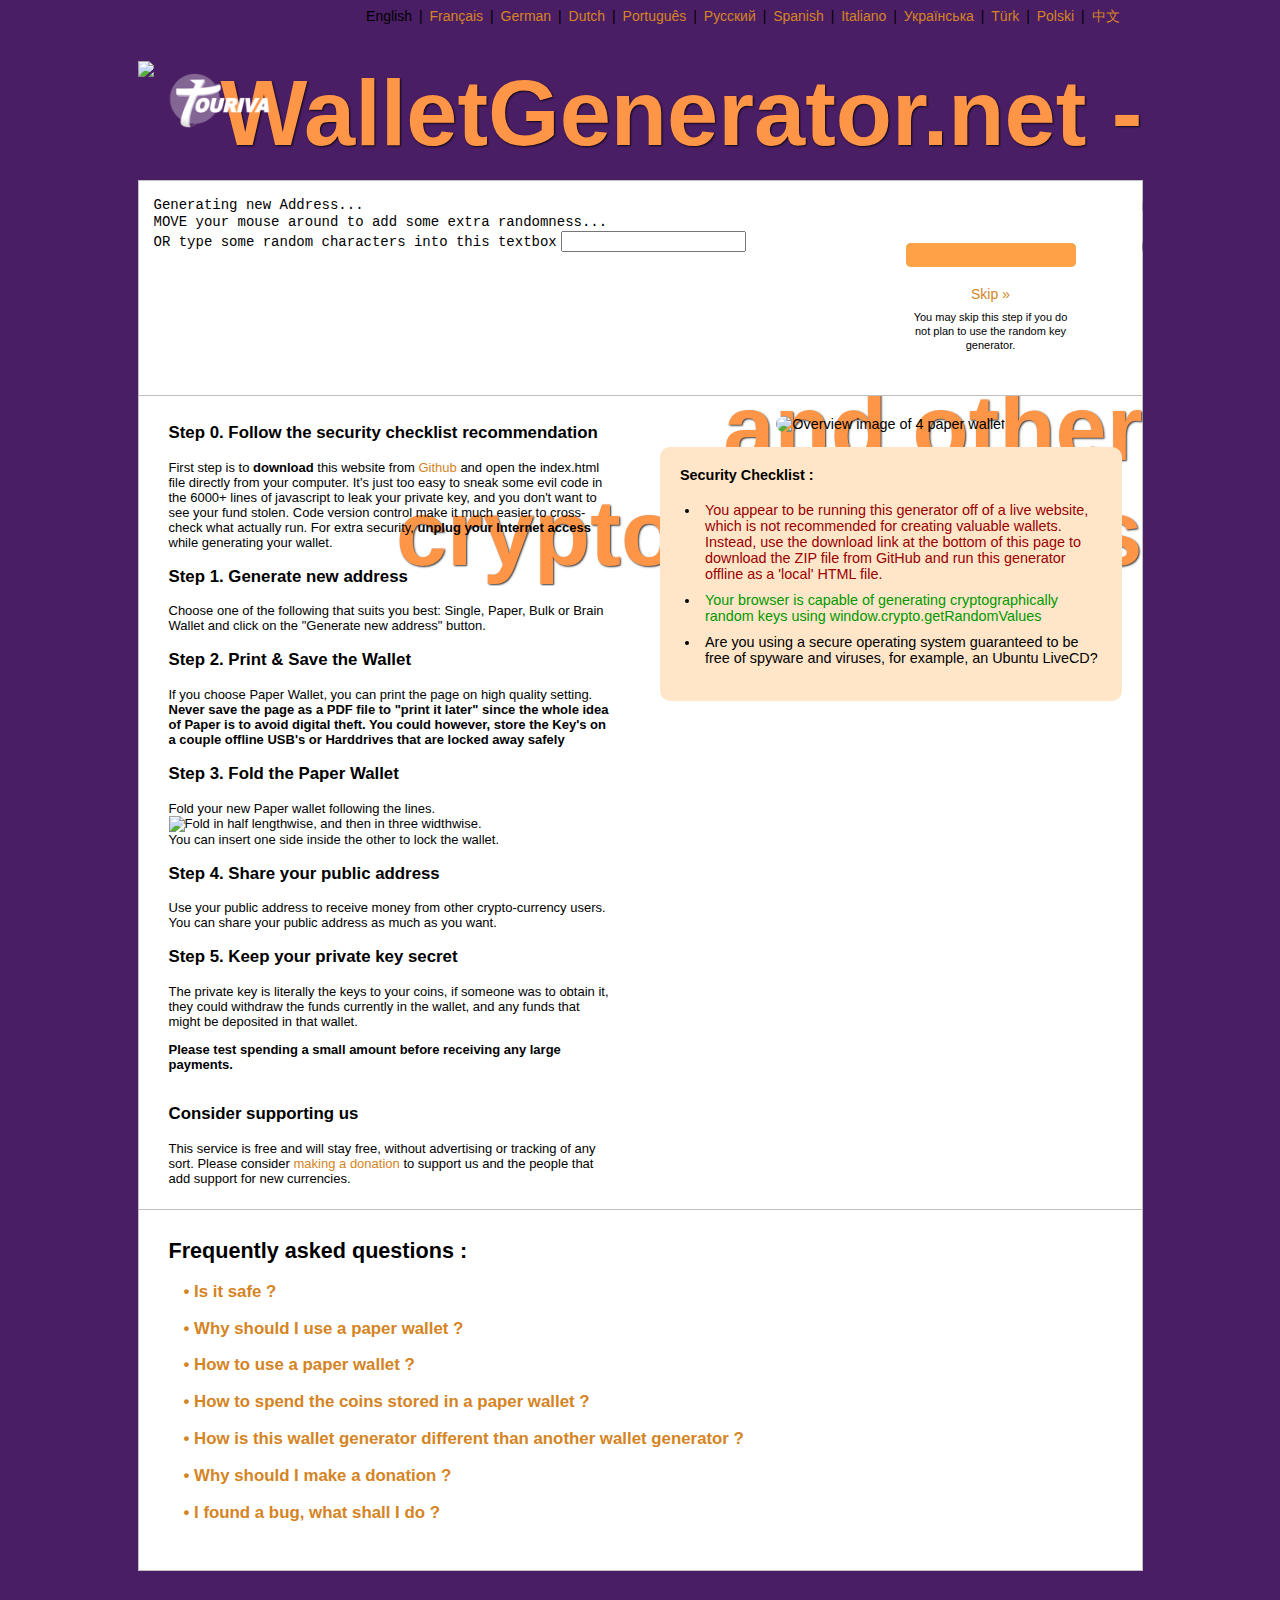
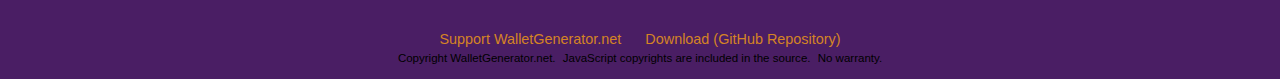
==== commit 34da9a2c: "Touriva Branding" ====
--- a/index.html
+++ b/index.html
@@ -2,8 +2,8 @@
 <html>
 <head>
   <meta charset="utf-8">
-  <meta name="description" content="Universal Open Source Client-Side Paper Wallet Generator for BitCoins and other cryptocurrencies. Create your own paper wallet in a few easy steps : Generate, Print and Fold !">
-  <meta name="keywords" content="universal, paper, wallet, generator, cryptocurrencies, bitcoin, litecoin, dogecoin" />
+  <meta name="description" content="Touriva paper wallet generator. Create your own paper wallet in a few easy steps : Generate, Print and Fold !">
+  <meta name="keywords" content="universal, paper, wallet, generator, cryptocurrencies, touriva, Touriva, TOUR" />
 
   <!--
 
@@ -9308,7 +9308,8 @@
 }
 
   </script>
-  <style type="text/css">
+  <link rel="stylesheet" type="text/css" href="./src/main.css"> 
+  <!-- <style type="text/css">
 .more { background: url("./images/plus.png") no-repeat left center; width: 17px; height: 17px; display: inline-block; float: right; }
 .less { background: url("./images/minus.png") no-repeat left center; width: 17px; height: 17px; display: inline-block; float: right; }
 a { position: relative; z-index: 20; text-decoration: none; color: #d58424; }
@@ -9325,7 +9326,7 @@
 .keyarea .qrcode_private { display: inline-block; position: relative; top: 28px; float: right; }
 .pubkeyhex { word-wrap: break-word; }
 html { height: 100%; }
-body { font-family: Arial; background-image: url('images/diamonds.png'); height: 100%; }
+body { font-family: Arial; background-color: #4a1e64 ; background-image: url('images/map.png'); height: 100%; }
 .faqs ol { padding: 0 0 0 25px; }
 .faqs li { padding: 3px 0; }
 .question { padding: 10px 15px; text-align: left; cursor: pointer; }
@@ -9653,7 +9654,7 @@
     .dogeTag { display: none; }
 }
 
-  </style>
+  </style> -->
 </head>
 <body onclick="SecureRandom.seedTime();" onmousemove="ninja.seeder.seed(event);">
   <div id="busyblock"></div>
--- a/src/main.css
+++ b/src/main.css
@@ -0,0 +1,343 @@
+.more { background: url("./images/plus.png") no-repeat left center; width: 17px; height: 17px; display: inline-block; float: right; }
+.less { background: url("./images/minus.png") no-repeat left center; width: 17px; height: 17px; display: inline-block; float: right; }
+a { position: relative; z-index: 20; text-decoration: none; color: #d58424; }
+.right { text-align: right; }
+.walletarea { display: none; border: 1px solid #BFBFBF; background-color: white; }
+hr { margin: 20px 0; border-top: 1px dashed #008000; }
+.keyarea { height: 110px; text-align: left; position: relative; padding: 25px 25px 10px; }
+.keyarea .public { float: left; }
+.keyarea .pubaddress { display: inline-block; height: 40px; padding: 0 0 0 10px; float: left; }
+.keyarea .privwif { margin: 0;  float: right; text-align: right; padding: 0 20px 0 0; position: relative; }
+.keyarea .label { font-weight: bold; }
+.keyarea .output { display: block; font-family: monospace; font-size: 1.25em; }
+.keyarea .qrcode_public { display: inline-block; float: left; }
+.keyarea .qrcode_private { display: inline-block; position: relative; top: 28px; float: right; }
+.pubkeyhex { word-wrap: break-word; }
+html { height: 100%; }
+body { font-family: Arial; background-color: #4a1e64 ; background-image: url('images/map.png'); height: 100%; }
+.faqs ol { padding: 0 0 0 25px; }
+.faqs li { padding: 3px 0; }
+.question { padding: 10px 15px; text-align: left; cursor: pointer; }
+.question:hover, .expandable:hover { color: #77777A; }
+.answer { padding: 0 15px 10px 25px; text-align: left; display: none; font-size: 80%; }
+.faq { border: 0; border-top: 1px solid #BFBFBF; }
+
+#initBanner { position: relative; text-align: left; padding: 15px; background-color: white; border-bottom: 1px solid #bfbfbf; }
+#walletCommands { display: none; }
+#keyarea { display: none; }
+
+#faqZone { text-align: left; padding: 10px 30px 30px 30px; }
+.faqQuestion { margin-left: 15px; }
+.faqAnswer { margin-left: 30px; display: none; }
+.faqListBullet { padding: 0 5px 0px 15px; }
+.faqLink { cursor: pointer; }
+
+#btcaddress, #btcprivwif, #detailaddress, #detailaddresscomp, #detailprivwif, #detailprivwifcomp { font-family: monospace; font-size: 1.25em; }
+#seedpoolarea { display: none; }
+#seedpooldisplay {  font-family: monospace; font-size: 1em; width: 640px; padding: 15px 5px; word-wrap: break-word; min-height: 98px; }
+.seedpoint { width: 6px; height: 6px; display: block; border-radius: 3px; background-color: #80CF80; position: absolute; z-index: 10; }
+
+#seedSkipper { font-size: 11px; text-align: center; line-height: 14px;}
+#skipMessage { margin-top: 8px; }
+
+#generate #mousemovelimit { font-size: 16px; color: #FFF; }
+#rightArea { position: absolute; right: 66px; top: 62px; width: 170px; }
+#progress-bar { width: 170px; background:#80CF80; position: relative; margin-bottom: 20px;
+  -webkit-border-radius: 5px; -moz-border-radius: 5px; border-radius: 5px;
+ }
+#progress-bar-percentage { background:#FFA247; padding: 3px 0px; text-align: center; height: 18px;
+  -webkit-border-radius: 5px; -moz-border-radius: 5px; border-radius: 5px;
+ }
+#progress-bar-percentage span { display: inline-block; position: absolute; width: 100%; left: 0; }
+.nicerButton { font-size: 14px; }
+
+#generate { font-size: 13px; text-align: left; position: relative; padding: 20px; border: 1px solid #BFBFBF; background-color: white; -webkit-border-radius: 10px; -moz-border-radius: 10px; border-radius: 10px; }
+#generate span { padding: 5px 5px 0 5px; }
+#generatekeyinput { position: relative; z-index: 20; }
+
+#generatelabelbitcoinaddress, #generatelabelmovemouse, #generatelabelkeypress { font-size: 14px; font-family: monospace; }
+#mousemovelimit { font-size: 16px; font-family: monospace; }
+.frontPageText { position: relative; }
+
+h1 { margin: 0px; height: 91px; }
+
+#keyarea { height: 250px; border-bottom: 1px solid #bfbfbf; }
+#keyarea .pubaddress { float: none; display: block; padding: 0; height: auto; }
+#keyarea .label { text-decoration: none; }
+#keyarea .privwif { float: none; text-align: right; position: relative; padding: 0; }
+#keyarea .qrcode_public { float: none; display: block; padding: 13px 11px 11px 11px; }
+#keyarea .qrcode_private { float: none; display: block; top: 0; text-align: right; padding: 13px 11px 11px 11px; }
+#keyarea .private { width: 30%; display: table-cell; }
+#keyarea .public { width: 30%; display: table-cell; }
+#singlearea { font-size: 90%; display: block; }
+#singlesecret { position: relative; top: -130px; float: right; right: 200px; color: red; font-weight: bolder; font-size: 200%;  }
+#singleshare { position: relative; top: -110px; float: left; left: 160px; color: green; font-weight: bolder; font-size: 200%;  }
+#singlesafety { text-align: left; border-bottom: 1px solid #bfbfbf; position: relative; min-height: 500px; }
+
+#singlesafety p { font-size: 13px; }
+
+.firstHalfSingleSafety, .secondHalfSingleSafety {
+  -webkit-box-sizing: border-box; /* Safari/Chrome, other WebKit */
+  -moz-box-sizing: border-box;    /* Firefox, other Gecko */
+  box-sizing: border-box;         /* Opera/IE 8+ */
+  display: inline-block;
+    vertical-align: top;
+    position: relative;
+}
+
+.firstHalfSingleSafety { width: 50%; padding: 10px 30px 10px 30px; }
+
+ .secondHalfSingleSafety {
+    width: 50%;
+    padding: 20px;
+    text-align: center;
+    float: right;
+ }
+
+.frontPageImage, .seedFrontPageImage {
+  -webkit-border-radius: 10px;
+  -moz-border-radius: 10px;
+  border-radius: 10px;
+}
+.frontPageImage { width: 100%; }
+.seedFrontPageImage { max-height: 340px; }
+
+.currencyNameColumn { min-width: 120px; }
+
+.securityChecklist {
+  background-color: #FFE6C9;
+  margin-top: 15px;
+    padding: 20px;
+    -webkit-border-radius: 10px;
+  -moz-border-radius: 10px;
+  border-radius: 10px;
+  text-align: left;
+}
+
+.supportedCurrenciesChecklist {
+  background-color: #C2F2C3;
+  margin-top: 10px;
+  margin-bottom: 10px;
+    padding: 20px;
+    -webkit-border-radius: 10px;
+  -moz-border-radius: 10px;
+  border-radius: 10px;
+  text-align: left;
+}
+
+.supportedCurrenciesChecklist ul {
+  list-style-type: none;
+  padding-left: 14px;
+}
+
+#supportedcurrencies {
+  line-height: 20px;
+    padding: 12px 12px 0;
+  text-align: justify;
+}
+
+.frontPageInstructions {
+  padding: 5px;
+}
+
+.securityChecklist ul { padding: 5px 0 0 20px; }
+.securityChecklist li { padding-left: 5px; margin-bottom: 10px; }
+
+.redText { color: red; }
+.greenText { color: green; }
+
+#coinLogo { width: 184px; height: 55px; padding: 10px; position: absolute; top: 2px; left: 10px; }
+#coinLogoImg { width: 100%; height: 100%; }
+
+.coinIcoin { width: 64px; height: 64px; padding: 10px; position: absolute; top: 272px; left: 48px; }
+#coinImg { width: 100%; height: 100%; }
+
+#main { position: relative; text-align: center; margin: 0px auto; width: 1005px; }
+#logo { width: 578px; height: 80px; }
+
+.backLogo { float: right; width: 50px; height: 50px; }
+
+#paperarea { min-height: 120px; display: none; }
+#paperarea .keyarea { border: 1px solid #BFBFBF; border-top: 0; }
+#paperarea .keyarea.art { display: block; height: auto; border: 0; font-family: Ubuntu, Arial; padding: 0; margin: 0; }
+#paperarea .artwallet .papersvg { width: 1004px; height: 426px; border: 0; margin: 0; padding: 0; left: 0; }
+#paperarea .artwallet .qrcode_public { top: 263px; left: 780px; z-index: 100; margin: 0; float: none; display: block; position: absolute; background-color: #FFFFFF;
+                                    padding: 5px 5px 2px 5px; }
+#paperarea .artwallet .qrcode_private { top: 37px; right: 446px; z-index: 100; margin: 0; float: none; display: block; position: absolute; background-color: #FFFFFF;
+                                    padding: 5px 5px 2px 5px;
+                                    -ms-transform: rotate(180deg); /* IE 9 */
+                    -webkit-transform: rotate(180deg); /* Chrome, Safari, Opera */
+                    transform: rotate(180deg);
+                                     }
+.supportWalletGenerator { margin: 30px; }
+.errorMsg { color: red; text-align: center !important; width: 100% !important; padding-top: 15px !important; }
+#paperarea .artwallet .btcaddress
+{
+  position: absolute; bottom: 88px; left: 874px; z-index: 100; font-size: 11px; background-color: transparent;
+  font-weight: 100; color: #000000; margin: 0; width: 124px; height: 32px; text-align: center;
+    word-wrap: break-word; font-family: Courier, monospace;
+    -ms-transform: rotate(-90deg); /* IE 9 */
+  -webkit-transform: rotate(-90deg); /* Chrome, Safari, Opera */
+  transform: rotate(-90deg); font-family: Courier, monospace;
+}
+#paperarea .artwallet .btcprivwif
+{
+  position: absolute; top: 86px; right: 540px; z-index: 100; font-size: 11px; background-color: transparent;
+  font-weight: 100; color: #000000; margin: 0; width: 124px; height: 32px; text-align: center;
+    word-wrap: break-word;
+  -ms-transform: rotate(90deg); /* IE 9 */
+  -webkit-transform: rotate(90deg); /* Chrome, Safari, Opera */
+  transform: rotate(90deg);
+    font-family: Courier, monospace;
+}
+#paperarea .artwallet .btcencryptedkey
+{
+  position: absolute; top: 86px; right: 540px; z-index: 100; font-size: 11px; background-color: transparent;
+  font-weight:100; color: #000000; margin: 0; width: 110px; height: 32px; text-align: center;
+  word-wrap: break-word;
+  -ms-transform: rotate(90deg); /* IE 9 */
+  -webkit-transform: rotate(90deg); /* Chrome, Safari, Opera */
+  transform: rotate(90deg);
+  font-family: Courier, monospace;
+}
+#suppliedPrivateKey { width: 420px; }
+#papergenerate { margin-left: 10px; margin-right: 0px;}
+
+.displayNone { displa: none; }
+.redColor { color: red; }
+.1percentwidth { width: 1%; }
+.100pxwidth { width: 100px; }
+
+.paperWalletText { bottom: 8px; height: 156px; left: 339px; padding: 15px 15px 17px 37px; position: absolute; width: 265px; font-size: 10px; color: #383838; line-height: 15px; }
+.paperWalletText ul { margin: 0px; padding: 0px; }
+.paperWalletText li { line-height: 13px; margin-bottom: 5px; }
+
+.qrzone { margin: 20px 0px 20px 20px; }
+#detaillabelenterprivatekey { margin-right: 15px; }
+
+.qrcodeinputwrapper { position: relative; margin-right: 15px; }
+.qrcodeinputwrapper img { position: absolute; display: block; top: 3px; right: 20px; width: 16px; height: 16px;background: url("./images/qrcode.png"); cursor: pointer; padding: 0; }
+
+#bulkarea .body { padding: 5px 0 0 0; }
+#bulkarea .format { font-style: italic; font-size: 90%; }
+#bulktextarea { font-size: 90%; width: 98%; margin: 4px 0 0 0; }
+#brainarea .keyarea { visibility: hidden; min-height: 110px; }
+#detailarea span.qrinput { position: relative; padding: 10px; }
+#detailarea span.qrinput #detailprivkey { width: 420px; height: 20px; }
+#detailkeyarea { padding: 10px; }
+#detailarea { margin: 0; text-align: left; }
+#detailarea .notes { text-align: left; font-size: 80%; padding: 0 0 20px 0; }
+#detailarea .pubqr .item .label { text-decoration: none; }
+#detailarea .pubqr .item { float: left; margin: 10px 0; position: relative; }
+#detailarea .pubqr .item.right { float: right; position: relative; top: 0; }
+#detailarea .privqr .item .label { text-decoration: none; }
+#detailarea .privqr .item { float: left; margin: 0; position: relative; }
+#detailarea .privqr .item.right { float: right; position: relative; }
+#detailarea .item { margin: 10px 0; position: relative; font-size: 90%; padding: 1px 0; }
+#detailarea .item.clear { clear: both; padding-top: 10px; }
+#detailarea .label { display: block; font-weight: bold; }
+#detailarea .output { display: block; font-family: monospace; font-size: 1.25em; }
+#detailarea #detailqrcodepublic { position: relative; float: left; margin: 0 10px 0 0; padding: 13px 11px 11px 11px; }
+#detailarea #detailqrcodepubliccomp { position: relative; float: right; margin: 0 0 0 10px; padding: 13px 11px 11px 11px; }
+#detailarea #detailqrcodeprivate { position: relative; float: left; margin: 0 10px 0 0; padding: 13px 11px 11px 11px; }
+#detailarea #detailqrcodeprivatecomp { position: relative; float: right; margin: 0 0 0 10px; padding: 13px 11px 11px 11px; }
+#detailpubkey { width: 590px; }
+#detailbip38commands { display: none; padding-top: 5px; }
+#paperqrscanner { position: absolute; display: none; width: 100%; height: 100%; top: 0; left: 0; z-index: 5000; vertical-aligh: middle; }
+#paperqrscanner.show { display: block; }
+
+.englishjson { text-align: center; padding: 40px 0 20px 0; }
+.unittests { text-align: center; }
+.unittests div { width: 894px; font-family: monospace; text-align: left; margin: auto; padding: 5px; border: 1px solid black; }
+#testnet { display: none; background-color: Orange; color: #000000; border-radius: 5px; font-weight: bold; padding: 10px 0; margin: 0 auto 20px auto; }
+#busyblock { position: fixed; display: none; background: url("./images/busy.gif") #ccc no-repeat center; opacity: 0.4; width: 100%; height: 100%; top: 0; left: 0; z-index: 5000; }
+#busyblock.busy { display: block; }
+.hide { display: none; }
+.show { display: block; }
+.dialog { z-index: 6000; position: relative; background: white; border: 2px solid #f7931a; width: 600px; margin: 150px auto; padding: 1em; }
+.dialog-narrow { width: 300px; }
+
+
+.banner { font-size: 46px; text-shadow: 1px 1px 3px #000; color: #FF9547; text-shadow: 1px 1px 2px rgba(0, 0, 0, 0.8); text-align: right; position: relative; }
+
+#donateqrcode { padding: 8px; position: absolute; left: 550px; margin: 25px; border: black solid 1px; background-color: white; }
+#donatelist { padding: 20px; }
+
+#donatearea { text-align: left; padding: 15px 15px 120px 15px; position: relative; }
+#donatearea .address { font-family: 'Courier New', Courier, monospace; }
+
+/* IE8 */
+.qrcodetable { border-width: 0px; border-style: none; border-color: #0000ff; border-collapse: collapse; }
+.qrcodetddark { border-width: 0px; border-style: none; border-color: #0000ff; border-collapse: collapse; padding: 0; margin: 0; width: 2px; height: 2px; background-color: #000000; }
+.qrcodetdlight { border-width: 0px; border-style: none; border-color: #0000ff; border-collapse: collapse; padding: 0; margin: 0; width: 2px; height: 2px; background-color: #ffffff; }
+
+@media screen
+{
+  #tagline { margin: 0 0 15px 0; font-style: italic; text-align: left; }
+  .menu { text-align: left; }
+  .menu .tab { border-top-left-radius: 5px; border-top-right-radius: 5px; display: inline-block; background-color: #F5F5F5;
+          border: 1px solid #BFBFBF; padding: 5px; margin: 0 2px 0 0; position: relative; top: 1px; z-index: 110; cursor: pointer; }
+  .menu .tab:hover { color: #d58424; }
+  .menu .tab.selected { background-color: #FFF; border-bottom: 1px solid #FFF; cursor: default; }
+  .menu .tab.selected:hover { color: #000; }
+  .pagebreak { height: 50px; }
+  .commands { border-bottom: 1px solid #BFBFBF;  padding: 10px 2px; margin-bottom: 0; background-color: white; }
+  .commands .row { padding: 0 0; text-align: left; }
+  .commands .row.extra { padding-top: 6px; }
+  .commands span { padding: 0 10px; }
+  .commands span.print { float: right; }
+  .commands span.right { float: right; }
+  .expandable { padding: 10px 15px; text-align: left; cursor: pointer; }
+
+    #menu { visibility: hidden; font-size: 90%; }
+    #culturemenu { text-align: right; padding: 0 20px; font-size: 14px; margin-bottom: 35px; }
+    #culturemenu span { padding: 3px; }
+    #culturemenu .selected { text-decoration: none; color: #000000; }
+
+  #braincommands .row .label { width: 200px; display: inline-block; }
+  #braincommands .notes { font-size: 80%; display: block; padding: 5px 10px; }
+  #brainpassphrase { width: 280px; }
+  #brainpassphraseconfirm { width: 280px; }
+  #brainwarning {  }
+  #detailcommands { padding: 10px 0; }
+  #detailcommands span { padding: 0 10px; }
+  #detailprivkey { width: 300px; }
+  #detailprivkeypassphrase { width: 250px; }
+  .paper .commands { border: 1px solid #BFBFBF; }
+  #bulkstartindex { width: 35px; }
+  #bulklimit { width: 45px; }
+
+  .footer { font-size: 90%; clear: both; width: 750px; padding: 10px 0 10px 0; margin: 50px auto auto auto; }
+  .footer div span.item { margin: 10px; }
+  .footer .authorbtc { float: left; width: 470px; }
+  .footer .authorbtc span.item { text-align: left; display: block; padding: 0 20px; }
+  .footer .authorbtc div { position: relative; z-index: 100; }
+  .footer .authorpgp { position: relative; }
+  .footer .authorpgp span.item { text-align: right; display: block; padding: 0 20px; }
+  .footer .copyright { font-size: 80%; clear: both; padding: 5px 0; }
+  .footer .copyright span { padding: 10px 2px; }
+}
+@media print
+{
+  body { -webkit-print-color-adjust: exact; width: 1000px; height: 450px;}
+  #main { width: auto; }
+  #singlearea { border: 0; }
+  #singlesafety { border: 0; }
+  #paperarea .keyarea:first-child { border-top: 1px solid #BFBFBF; }
+  #paperarea .keyarea.art:first-child { border: 0; }
+  .pagebreak { height: 1px; }
+  .paper #logo { display: none; }
+  .menu, .footer, .commands, #tagline, #faqs, #culturemenu { display: none; }
+  #detailprivwif { width: 285px; word-wrap: break-word; }
+  #detailprivwifcomp { width: 310px; word-wrap: break-word; text-align: right; }
+  #detailarea .privqr .item.right { width: 310px; }
+  #detailarea .privqr .item { width: 285px; }
+  #detailarea .notes { display: none; }
+  #seedpoolarea { display: none; }
+  .faq { display: none; }
+  .banner { display: none; }
+  #currency { display: none; }
+  #paperarea .artwallet .btcaddress, #paperarea .artwallet .btcprivwif { z-index: 999; }
+  .paperWalletText { z-index: 999;}
+    .dogeTag { display: none; }
+}
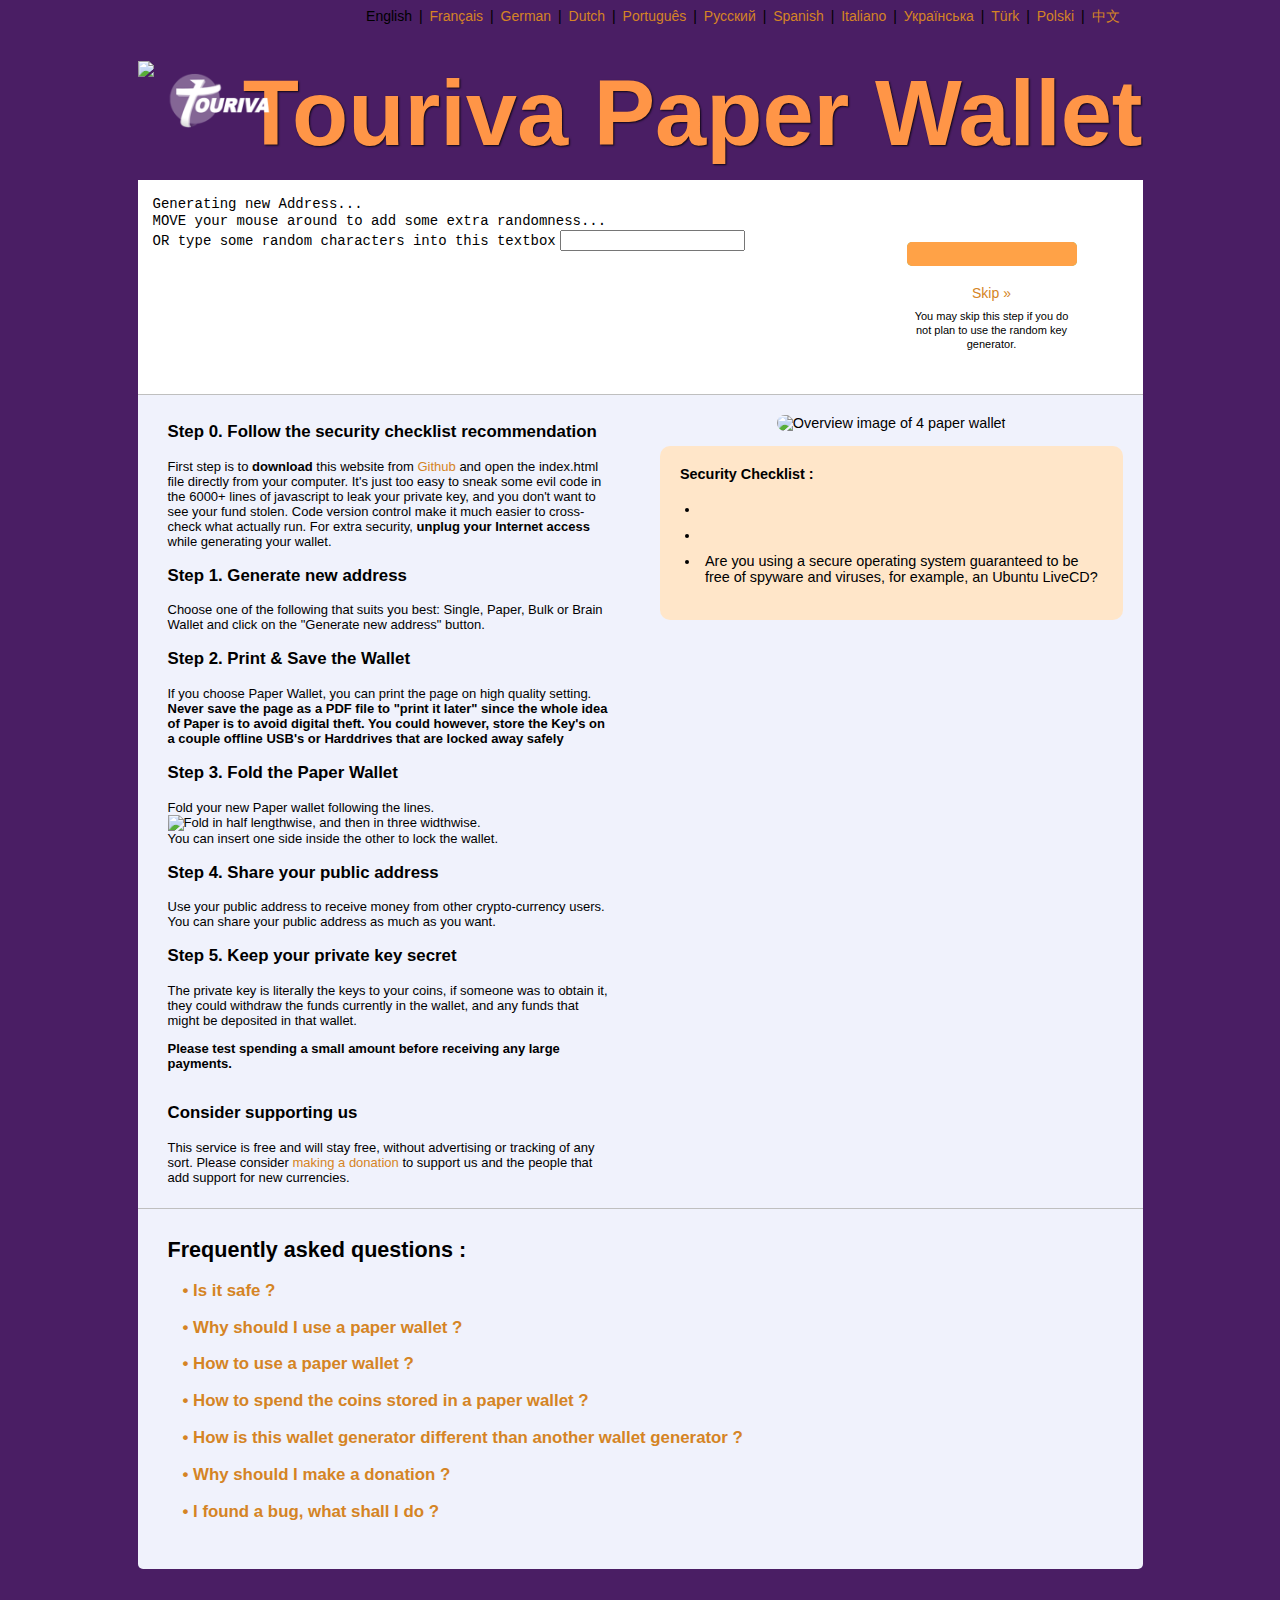
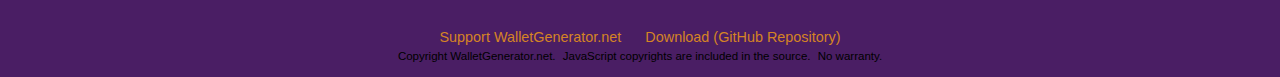
==== commit 6e685c76: "Cleaning up the Code" ====
--- a/index.html
+++ b/index.html
@@ -53,9608 +53,28 @@
 
   <title>Touriva Wallet - Universal Paper wallet generator for Touriva</title>
 
-  <script type="text/javascript">
-// Array.prototype.map function is in the public domain.
-// Production steps of ECMA-262, Edition 5, 15.4.4.19  
-// Reference: http://es5.github.com/#x15.4.4.19  
-if (!Array.prototype.map) {
-	Array.prototype.map = function (callback, thisArg) {
-		var T, A, k;
-		if (this == null) {
-			throw new TypeError(" this is null or not defined");
-		}
-		// 1. Let O be the result of calling ToObject passing the |this| value as the argument.  
-		var O = Object(this);
-		// 2. Let lenValue be the result of calling the Get internal method of O with the argument "length".  
-		// 3. Let len be ToUint32(lenValue).  
-		var len = O.length >>> 0;
-		// 4. If IsCallable(callback) is false, throw a TypeError exception.  
-		// See: http://es5.github.com/#x9.11  
-		if ({}.toString.call(callback) != "[object Function]") {
-			throw new TypeError(callback + " is not a function");
-		}
-		// 5. If thisArg was supplied, let T be thisArg; else let T be undefined.  
-		if (thisArg) {
-			T = thisArg;
-		}
-		// 6. Let A be a new array created as if by the expression new Array(len) where Array is  
-		// the standard built-in constructor with that name and len is the value of len.  
-		A = new Array(len);
-		// 7. Let k be 0  
-		k = 0;
-		// 8. Repeat, while k < len  
-		while (k < len) {
-			var kValue, mappedValue;
-			// a. Let Pk be ToString(k).  
-			//   This is implicit for LHS operands of the in operator  
-			// b. Let kPresent be the result of calling the HasProperty internal method of O with argument Pk.  
-			//   This step can be combined with c  
-			// c. If kPresent is true, then  
-			if (k in O) {
-				// i. Let kValue be the result of calling the Get internal method of O with argument Pk.  
-				kValue = O[k];
-				// ii. Let mappedValue be the result of calling the Call internal method of callback  
-				// with T as the this value and argument list containing kValue, k, and O.  
-				mappedValue = callback.call(T, kValue, k, O);
-				// iii. Call the DefineOwnProperty internal method of A with arguments  
-				// Pk, Property Descriptor {Value: mappedValue, Writable: true, Enumerable: true, Configurable: true},  
-				// and false.  
-				// In browsers that support Object.defineProperty, use the following:  
-				// Object.defineProperty(A, Pk, { value: mappedValue, writable: true, enumerable: true, configurable: true });  
-				// For best browser support, use the following:  
-				A[k] = mappedValue;
-			}
-			// d. Increase k by 1.  
-			k++;
-		}
-		// 9. return A  
-		return A;
-	};
-}
-  </script>
-  <script type="text/javascript">
-/*!
-* Crypto-JS v2.5.4	Crypto.js
-* http://code.google.com/p/crypto-js/
-* Copyright (c) 2009-2013, Jeff Mott. All rights reserved.
-* http://code.google.com/p/crypto-js/wiki/License
-*/
-if (typeof Crypto == "undefined" || !Crypto.util) {
-	(function () {
-
-		var base64map = "ABCDEFGHIJKLMNOPQRSTUVWXYZabcdefghijklmnopqrstuvwxyz0123456789+/";
-
-		// Global Crypto object
-		var Crypto = window.Crypto = {};
-
-		// Crypto utilities
-		var util = Crypto.util = {
-
-			// Bit-wise rotate left
-			rotl: function (n, b) {
-				return (n << b) | (n >>> (32 - b));
-			},
-
-			// Bit-wise rotate right
-			rotr: function (n, b) {
-				return (n << (32 - b)) | (n >>> b);
-			},
-
-			// Swap big-endian to little-endian and vice versa
-			endian: function (n) {
-
-				// If number given, swap endian
-				if (n.constructor == Number) {
-					return util.rotl(n, 8) & 0x00FF00FF |
-			    util.rotl(n, 24) & 0xFF00FF00;
-				}
-
-				// Else, assume array and swap all items
-				for (var i = 0; i < n.length; i++)
-					n[i] = util.endian(n[i]);
-				return n;
-
-			},
-
-			// Generate an array of any length of random bytes
-			randomBytes: function (n) {
-				for (var bytes = []; n > 0; n--)
-					bytes.push(Math.floor(Math.random() * 256));
-				return bytes;
-			},
-
-			// Convert a byte array to big-endian 32-bit words
-			bytesToWords: function (bytes) {
-				for (var words = [], i = 0, b = 0; i < bytes.length; i++, b += 8)
-					words[b >>> 5] |= (bytes[i] & 0xFF) << (24 - b % 32);
-				return words;
-			},
-
-			// Convert big-endian 32-bit words to a byte array
-			wordsToBytes: function (words) {
-				for (var bytes = [], b = 0; b < words.length * 32; b += 8)
-					bytes.push((words[b >>> 5] >>> (24 - b % 32)) & 0xFF);
-				return bytes;
-			},
-
-			// Convert a byte array to a hex string
-			bytesToHex: function (bytes) {
-				for (var hex = [], i = 0; i < bytes.length; i++) {
-					hex.push((bytes[i] >>> 4).toString(16));
-					hex.push((bytes[i] & 0xF).toString(16));
-				}
-				return hex.join("");
-			},
-
-			// Convert a hex string to a byte array
-			hexToBytes: function (hex) {
-				for (var bytes = [], c = 0; c < hex.length; c += 2)
-					bytes.push(parseInt(hex.substr(c, 2), 16));
-				return bytes;
-			},
-
-			// Convert a byte array to a base-64 string
-			bytesToBase64: function (bytes) {
-				for (var base64 = [], i = 0; i < bytes.length; i += 3) {
-					var triplet = (bytes[i] << 16) | (bytes[i + 1] << 8) | bytes[i + 2];
-					for (var j = 0; j < 4; j++) {
-						if (i * 8 + j * 6 <= bytes.length * 8)
-							base64.push(base64map.charAt((triplet >>> 6 * (3 - j)) & 0x3F));
-						else base64.push("=");
-					}
-				}
-
-				return base64.join("");
-			},
-
-			// Convert a base-64 string to a byte array
-			base64ToBytes: function (base64) {
-				// Remove non-base-64 characters
-				base64 = base64.replace(/[^A-Z0-9+\/]/ig, "");
-
-				for (var bytes = [], i = 0, imod4 = 0; i < base64.length; imod4 = ++i % 4) {
-					if (imod4 == 0) continue;
-					bytes.push(((base64map.indexOf(base64.charAt(i - 1)) & (Math.pow(2, -2 * imod4 + 8) - 1)) << (imod4 * 2)) |
-			        (base64map.indexOf(base64.charAt(i)) >>> (6 - imod4 * 2)));
-				}
-
-				return bytes;
-			}
-
-		};
-
-		// Crypto character encodings
-		var charenc = Crypto.charenc = {};
-
-		// UTF-8 encoding
-		var UTF8 = charenc.UTF8 = {
-
-			// Convert a string to a byte array
-			stringToBytes: function (str) {
-				return Binary.stringToBytes(unescape(encodeURIComponent(str)));
-			},
-
-			// Convert a byte array to a string
-			bytesToString: function (bytes) {
-				return decodeURIComponent(escape(Binary.bytesToString(bytes)));
-			}
-
-		};
-
-		// Binary encoding
-		var Binary = charenc.Binary = {
-
-			// Convert a string to a byte array
-			stringToBytes: function (str) {
-				for (var bytes = [], i = 0; i < str.length; i++)
-					bytes.push(str.charCodeAt(i) & 0xFF);
-				return bytes;
-			},
-
-			// Convert a byte array to a string
-			bytesToString: function (bytes) {
-				for (var str = [], i = 0; i < bytes.length; i++)
-					str.push(String.fromCharCode(bytes[i]));
-				return str.join("");
-			}
-
-		};
-
-	})();
-}
-  </script>
-  <script type="text/javascript">
-/*!
-* Crypto-JS v2.5.4	SHA256.js
-* http://code.google.com/p/crypto-js/
-* Copyright (c) 2009-2013, Jeff Mott. All rights reserved.
-* http://code.google.com/p/crypto-js/wiki/License
-*/
-(function () {
-
-	// Shortcuts
-	var C = Crypto,
-		util = C.util,
-		charenc = C.charenc,
-		UTF8 = charenc.UTF8,
-		Binary = charenc.Binary;
-
-	// Constants
-	var K = [0x428A2F98, 0x71374491, 0xB5C0FBCF, 0xE9B5DBA5,
-        0x3956C25B, 0x59F111F1, 0x923F82A4, 0xAB1C5ED5,
-        0xD807AA98, 0x12835B01, 0x243185BE, 0x550C7DC3,
-        0x72BE5D74, 0x80DEB1FE, 0x9BDC06A7, 0xC19BF174,
-        0xE49B69C1, 0xEFBE4786, 0x0FC19DC6, 0x240CA1CC,
-        0x2DE92C6F, 0x4A7484AA, 0x5CB0A9DC, 0x76F988DA,
-        0x983E5152, 0xA831C66D, 0xB00327C8, 0xBF597FC7,
-        0xC6E00BF3, 0xD5A79147, 0x06CA6351, 0x14292967,
-        0x27B70A85, 0x2E1B2138, 0x4D2C6DFC, 0x53380D13,
-        0x650A7354, 0x766A0ABB, 0x81C2C92E, 0x92722C85,
-        0xA2BFE8A1, 0xA81A664B, 0xC24B8B70, 0xC76C51A3,
-        0xD192E819, 0xD6990624, 0xF40E3585, 0x106AA070,
-        0x19A4C116, 0x1E376C08, 0x2748774C, 0x34B0BCB5,
-        0x391C0CB3, 0x4ED8AA4A, 0x5B9CCA4F, 0x682E6FF3,
-        0x748F82EE, 0x78A5636F, 0x84C87814, 0x8CC70208,
-        0x90BEFFFA, 0xA4506CEB, 0xBEF9A3F7, 0xC67178F2];
-
-	// Public API
-	var SHA256 = C.SHA256 = function (message, options) {
-		var digestbytes = util.wordsToBytes(SHA256._sha256(message));
-		return options && options.asBytes ? digestbytes :
-	    options && options.asString ? Binary.bytesToString(digestbytes) :
-	    util.bytesToHex(digestbytes);
-	};
-
-	// The core
-	SHA256._sha256 = function (message) {
-
-		// Convert to byte array
-		if (message.constructor == String) message = UTF8.stringToBytes(message);
-		/* else, assume byte array already */
-
-		var m = util.bytesToWords(message),
-		l = message.length * 8,
-		H = [0x6A09E667, 0xBB67AE85, 0x3C6EF372, 0xA54FF53A,
-				0x510E527F, 0x9B05688C, 0x1F83D9AB, 0x5BE0CD19],
-		w = [],
-		a, b, c, d, e, f, g, h, i, j,
-		t1, t2;
-
-		// Padding
-		m[l >> 5] |= 0x80 << (24 - l % 32);
-		m[((l + 64 >> 9) << 4) + 15] = l;
-
-		for (var i = 0; i < m.length; i += 16) {
-
-			a = H[0];
-			b = H[1];
-			c = H[2];
-			d = H[3];
-			e = H[4];
-			f = H[5];
-			g = H[6];
-			h = H[7];
-
-			for (var j = 0; j < 64; j++) {
-
-				if (j < 16) w[j] = m[j + i];
-				else {
-
-					var gamma0x = w[j - 15],
-				gamma1x = w[j - 2],
-				gamma0 = ((gamma0x << 25) | (gamma0x >>> 7)) ^
-				            ((gamma0x << 14) | (gamma0x >>> 18)) ^
-				            (gamma0x >>> 3),
-				gamma1 = ((gamma1x << 15) | (gamma1x >>> 17)) ^
-				            ((gamma1x << 13) | (gamma1x >>> 19)) ^
-				            (gamma1x >>> 10);
-
-					w[j] = gamma0 + (w[j - 7] >>> 0) +
-				    gamma1 + (w[j - 16] >>> 0);
-
-				}
-
-				var ch = e & f ^ ~e & g,
-			maj = a & b ^ a & c ^ b & c,
-			sigma0 = ((a << 30) | (a >>> 2)) ^
-			            ((a << 19) | (a >>> 13)) ^
-			            ((a << 10) | (a >>> 22)),
-			sigma1 = ((e << 26) | (e >>> 6)) ^
-			            ((e << 21) | (e >>> 11)) ^
-			            ((e << 7) | (e >>> 25));
-
-
-				t1 = (h >>> 0) + sigma1 + ch + (K[j]) + (w[j] >>> 0);
-				t2 = sigma0 + maj;
-
-				h = g;
-				g = f;
-				f = e;
-				e = (d + t1) >>> 0;
-				d = c;
-				c = b;
-				b = a;
-				a = (t1 + t2) >>> 0;
-
-			}
-
-			H[0] += a;
-			H[1] += b;
-			H[2] += c;
-			H[3] += d;
-			H[4] += e;
-			H[5] += f;
-			H[6] += g;
-			H[7] += h;
-
-		}
-
-		return H;
-
-	};
-
-	// Package private blocksize
-	SHA256._blocksize = 16;
-
-	SHA256._digestsize = 32;
-
-})();
-  </script>
-  <script type="text/javascript">
-/*!
-* Crypto-JS v2.5.4	PBKDF2.js
-* http://code.google.com/p/crypto-js/
-* Copyright (c) 2009-2013, Jeff Mott. All rights reserved.
-* http://code.google.com/p/crypto-js/wiki/License
-*/
-(function () {
-
-	// Shortcuts
-	var C = Crypto,
-		util = C.util,
-		charenc = C.charenc,
-		UTF8 = charenc.UTF8,
-		Binary = charenc.Binary;
-
-	C.PBKDF2 = function (password, salt, keylen, options) {
-
-		// Convert to byte arrays
-		if (password.constructor == String) password = UTF8.stringToBytes(password);
-		if (salt.constructor == String) salt = UTF8.stringToBytes(salt);
-		/* else, assume byte arrays already */
-
-		// Defaults
-		var hasher = options && options.hasher || C.SHA1,
-			iterations = options && options.iterations || 1;
-
-		// Pseudo-random function
-		function PRF(password, salt) {
-			return C.HMAC(hasher, salt, password, { asBytes: true });
-		}
-
-		// Generate key
-		var derivedKeyBytes = [],
-			blockindex = 1;
-		while (derivedKeyBytes.length < keylen) {
-			var block = PRF(password, salt.concat(util.wordsToBytes([blockindex])));
-			for (var u = block, i = 1; i < iterations; i++) {
-				u = PRF(password, u);
-				for (var j = 0; j < block.length; j++) block[j] ^= u[j];
-			}
-			derivedKeyBytes = derivedKeyBytes.concat(block);
-			blockindex++;
-		}
-
-		// Truncate excess bytes
-		derivedKeyBytes.length = keylen;
-
-		return options && options.asBytes ? derivedKeyBytes :
-		options && options.asString ? Binary.bytesToString(derivedKeyBytes) :
-		util.bytesToHex(derivedKeyBytes);
-
-	};
-
-})();
-  </script>
-  <script type="text/javascript">
-/*!
-* Crypto-JS v2.5.4	HMAC.js
-* http://code.google.com/p/crypto-js/
-* Copyright (c) 2009-2013, Jeff Mott. All rights reserved.
-* http://code.google.com/p/crypto-js/wiki/License
-*/
-(function () {
-
-	// Shortcuts
-	var C = Crypto,
-		util = C.util,
-		charenc = C.charenc,
-		UTF8 = charenc.UTF8,
-		Binary = charenc.Binary;
-
-	C.HMAC = function (hasher, message, key, options) {
-
-		// Convert to byte arrays
-		if (message.constructor == String) message = UTF8.stringToBytes(message);
-		if (key.constructor == String) key = UTF8.stringToBytes(key);
-		/* else, assume byte arrays already */
-
-		// Allow arbitrary length keys
-		if (key.length > hasher._blocksize * 4)
-			key = hasher(key, { asBytes: true });
-
-		// XOR keys with pad constants
-		var okey = key.slice(0),
-			ikey = key.slice(0);
-		for (var i = 0; i < hasher._blocksize * 4; i++) {
-			okey[i] ^= 0x5C;
-			ikey[i] ^= 0x36;
-		}
-
-		var hmacbytes = hasher(okey.concat(hasher(ikey.concat(message), { asBytes: true })), { asBytes: true });
-
-		return options && options.asBytes ? hmacbytes :
-		options && options.asString ? Binary.bytesToString(hmacbytes) :
-		util.bytesToHex(hmacbytes);
-
-	};
-
-})();
-  </script>
-  <script type="text/javascript">
-/*!
-* Crypto-JS v2.5.4	AES.js
-* http://code.google.com/p/crypto-js/
-* Copyright (c) 2009-2013, Jeff Mott. All rights reserved.
-* http://code.google.com/p/crypto-js/wiki/License
-*/
-(function () {
-
-	// Shortcuts
-	var C = Crypto,
-		util = C.util,
-		charenc = C.charenc,
-		UTF8 = charenc.UTF8;
-
-	// Precomputed SBOX
-	var SBOX = [0x63, 0x7c, 0x77, 0x7b, 0xf2, 0x6b, 0x6f, 0xc5,
-            0x30, 0x01, 0x67, 0x2b, 0xfe, 0xd7, 0xab, 0x76,
-            0xca, 0x82, 0xc9, 0x7d, 0xfa, 0x59, 0x47, 0xf0,
-            0xad, 0xd4, 0xa2, 0xaf, 0x9c, 0xa4, 0x72, 0xc0,
-            0xb7, 0xfd, 0x93, 0x26, 0x36, 0x3f, 0xf7, 0xcc,
-            0x34, 0xa5, 0xe5, 0xf1, 0x71, 0xd8, 0x31, 0x15,
-            0x04, 0xc7, 0x23, 0xc3, 0x18, 0x96, 0x05, 0x9a,
-            0x07, 0x12, 0x80, 0xe2, 0xeb, 0x27, 0xb2, 0x75,
-            0x09, 0x83, 0x2c, 0x1a, 0x1b, 0x6e, 0x5a, 0xa0,
-            0x52, 0x3b, 0xd6, 0xb3, 0x29, 0xe3, 0x2f, 0x84,
-            0x53, 0xd1, 0x00, 0xed, 0x20, 0xfc, 0xb1, 0x5b,
-            0x6a, 0xcb, 0xbe, 0x39, 0x4a, 0x4c, 0x58, 0xcf,
-            0xd0, 0xef, 0xaa, 0xfb, 0x43, 0x4d, 0x33, 0x85,
-            0x45, 0xf9, 0x02, 0x7f, 0x50, 0x3c, 0x9f, 0xa8,
-            0x51, 0xa3, 0x40, 0x8f, 0x92, 0x9d, 0x38, 0xf5,
-            0xbc, 0xb6, 0xda, 0x21, 0x10, 0xff, 0xf3, 0xd2,
-            0xcd, 0x0c, 0x13, 0xec, 0x5f, 0x97, 0x44, 0x17,
-            0xc4, 0xa7, 0x7e, 0x3d, 0x64, 0x5d, 0x19, 0x73,
-            0x60, 0x81, 0x4f, 0xdc, 0x22, 0x2a, 0x90, 0x88,
-            0x46, 0xee, 0xb8, 0x14, 0xde, 0x5e, 0x0b, 0xdb,
-            0xe0, 0x32, 0x3a, 0x0a, 0x49, 0x06, 0x24, 0x5c,
-            0xc2, 0xd3, 0xac, 0x62, 0x91, 0x95, 0xe4, 0x79,
-            0xe7, 0xc8, 0x37, 0x6d, 0x8d, 0xd5, 0x4e, 0xa9,
-            0x6c, 0x56, 0xf4, 0xea, 0x65, 0x7a, 0xae, 0x08,
-            0xba, 0x78, 0x25, 0x2e, 0x1c, 0xa6, 0xb4, 0xc6,
-            0xe8, 0xdd, 0x74, 0x1f, 0x4b, 0xbd, 0x8b, 0x8a,
-            0x70, 0x3e, 0xb5, 0x66, 0x48, 0x03, 0xf6, 0x0e,
-            0x61, 0x35, 0x57, 0xb9, 0x86, 0xc1, 0x1d, 0x9e,
-            0xe1, 0xf8, 0x98, 0x11, 0x69, 0xd9, 0x8e, 0x94,
-            0x9b, 0x1e, 0x87, 0xe9, 0xce, 0x55, 0x28, 0xdf,
-            0x8c, 0xa1, 0x89, 0x0d, 0xbf, 0xe6, 0x42, 0x68,
-            0x41, 0x99, 0x2d, 0x0f, 0xb0, 0x54, 0xbb, 0x16];
-
-	// Compute inverse SBOX lookup table
-	for (var INVSBOX = [], i = 0; i < 256; i++) INVSBOX[SBOX[i]] = i;
-
-	// Compute multiplication in GF(2^8) lookup tables
-	var MULT2 = [],
-		MULT3 = [],
-		MULT9 = [],
-		MULTB = [],
-		MULTD = [],
-		MULTE = [];
-
-	function xtime(a, b) {
-		for (var result = 0, i = 0; i < 8; i++) {
-			if (b & 1) result ^= a;
-			var hiBitSet = a & 0x80;
-			a = (a << 1) & 0xFF;
-			if (hiBitSet) a ^= 0x1b;
-			b >>>= 1;
-		}
-		return result;
-	}
-
-	for (var i = 0; i < 256; i++) {
-		MULT2[i] = xtime(i, 2);
-		MULT3[i] = xtime(i, 3);
-		MULT9[i] = xtime(i, 9);
-		MULTB[i] = xtime(i, 0xB);
-		MULTD[i] = xtime(i, 0xD);
-		MULTE[i] = xtime(i, 0xE);
-	}
-
-	// Precomputed RCon lookup
-	var RCON = [0x00, 0x01, 0x02, 0x04, 0x08, 0x10, 0x20, 0x40, 0x80, 0x1b, 0x36];
-
-	// Inner state
-	var state = [[], [], [], []],
-		keylength,
-		nrounds,
-		keyschedule;
-
-	var AES = C.AES = {
-
-		/**
-		* Public API
-		*/
-
-		encrypt: function (message, password, options) {
-
-			options = options || {};
-
-			// Determine mode
-			var mode = options.mode || new C.mode.OFB;
-
-			// Allow mode to override options
-			if (mode.fixOptions) mode.fixOptions(options);
-
-			var 
-
-			// Convert to bytes if message is a string
-		m = (
-			message.constructor == String ?
-			UTF8.stringToBytes(message) :
-			message
-		),
-
-			// Generate random IV
-		iv = options.iv || util.randomBytes(AES._blocksize * 4),
-
-			// Generate key
-		k = (
-			password.constructor == String ?
-			// Derive key from pass-phrase
-			C.PBKDF2(password, iv, 32, { asBytes: true }) :
-			// else, assume byte array representing cryptographic key
-			password
-		);
-
-			// Encrypt
-			AES._init(k);
-			mode.encrypt(AES, m, iv);
-
-			// Return ciphertext
-			m = options.iv ? m : iv.concat(m);
-			return (options && options.asBytes) ? m : util.bytesToBase64(m);
-
-		},
-
-		decrypt: function (ciphertext, password, options) {
-
-			options = options || {};
-
-			// Determine mode
-			var mode = options.mode || new C.mode.OFB;
-
-			// Allow mode to override options
-			if (mode.fixOptions) mode.fixOptions(options);
-
-			var 
-
-			// Convert to bytes if ciphertext is a string
-		c = (
-			ciphertext.constructor == String ?
-			util.base64ToBytes(ciphertext) :
-			ciphertext
-		),
-
-			// Separate IV and message
-		iv = options.iv || c.splice(0, AES._blocksize * 4),
-
-			// Generate key
-		k = (
-			password.constructor == String ?
-			// Derive key from pass-phrase
-			C.PBKDF2(password, iv, 32, { asBytes: true }) :
-			// else, assume byte array representing cryptographic key
-			password
-		);
-
-			// Decrypt
-			AES._init(k);
-			mode.decrypt(AES, c, iv);
-
-			// Return plaintext
-			return (options && options.asBytes) ? c : UTF8.bytesToString(c);
-
-		},
-
-
-		/**
-		* Package private methods and properties
-		*/
-
-		_blocksize: 4,
-
-		_encryptblock: function (m, offset) {
-
-			// Set input
-			for (var row = 0; row < AES._blocksize; row++) {
-				for (var col = 0; col < 4; col++)
-					state[row][col] = m[offset + col * 4 + row];
-			}
-
-			// Add round key
-			for (var row = 0; row < 4; row++) {
-				for (var col = 0; col < 4; col++)
-					state[row][col] ^= keyschedule[col][row];
-			}
-
-			for (var round = 1; round < nrounds; round++) {
-
-				// Sub bytes
-				for (var row = 0; row < 4; row++) {
-					for (var col = 0; col < 4; col++)
-						state[row][col] = SBOX[state[row][col]];
-				}
-
-				// Shift rows
-				state[1].push(state[1].shift());
-				state[2].push(state[2].shift());
-				state[2].push(state[2].shift());
-				state[3].unshift(state[3].pop());
-
-				// Mix columns
-				for (var col = 0; col < 4; col++) {
-
-					var s0 = state[0][col],
-				s1 = state[1][col],
-				s2 = state[2][col],
-				s3 = state[3][col];
-
-					state[0][col] = MULT2[s0] ^ MULT3[s1] ^ s2 ^ s3;
-					state[1][col] = s0 ^ MULT2[s1] ^ MULT3[s2] ^ s3;
-					state[2][col] = s0 ^ s1 ^ MULT2[s2] ^ MULT3[s3];
-					state[3][col] = MULT3[s0] ^ s1 ^ s2 ^ MULT2[s3];
-
-				}
-
-				// Add round key
-				for (var row = 0; row < 4; row++) {
-					for (var col = 0; col < 4; col++)
-						state[row][col] ^= keyschedule[round * 4 + col][row];
-				}
-
-			}
-
-			// Sub bytes
-			for (var row = 0; row < 4; row++) {
-				for (var col = 0; col < 4; col++)
-					state[row][col] = SBOX[state[row][col]];
-			}
-
-			// Shift rows
-			state[1].push(state[1].shift());
-			state[2].push(state[2].shift());
-			state[2].push(state[2].shift());
-			state[3].unshift(state[3].pop());
-
-			// Add round key
-			for (var row = 0; row < 4; row++) {
-				for (var col = 0; col < 4; col++)
-					state[row][col] ^= keyschedule[nrounds * 4 + col][row];
-			}
-
-			// Set output
-			for (var row = 0; row < AES._blocksize; row++) {
-				for (var col = 0; col < 4; col++)
-					m[offset + col * 4 + row] = state[row][col];
-			}
-
-		},
-
-		_decryptblock: function (c, offset) {
-
-			// Set input
-			for (var row = 0; row < AES._blocksize; row++) {
-				for (var col = 0; col < 4; col++)
-					state[row][col] = c[offset + col * 4 + row];
-			}
-
-			// Add round key
-			for (var row = 0; row < 4; row++) {
-				for (var col = 0; col < 4; col++)
-					state[row][col] ^= keyschedule[nrounds * 4 + col][row];
-			}
-
-			for (var round = 1; round < nrounds; round++) {
-
-				// Inv shift rows
-				state[1].unshift(state[1].pop());
-				state[2].push(state[2].shift());
-				state[2].push(state[2].shift());
-				state[3].push(state[3].shift());
-
-				// Inv sub bytes
-				for (var row = 0; row < 4; row++) {
-					for (var col = 0; col < 4; col++)
-						state[row][col] = INVSBOX[state[row][col]];
-				}
-
-				// Add round key
-				for (var row = 0; row < 4; row++) {
-					for (var col = 0; col < 4; col++)
-						state[row][col] ^= keyschedule[(nrounds - round) * 4 + col][row];
-				}
-
-				// Inv mix columns
-				for (var col = 0; col < 4; col++) {
-
-					var s0 = state[0][col],
-				s1 = state[1][col],
-				s2 = state[2][col],
-				s3 = state[3][col];
-
-					state[0][col] = MULTE[s0] ^ MULTB[s1] ^ MULTD[s2] ^ MULT9[s3];
-					state[1][col] = MULT9[s0] ^ MULTE[s1] ^ MULTB[s2] ^ MULTD[s3];
-					state[2][col] = MULTD[s0] ^ MULT9[s1] ^ MULTE[s2] ^ MULTB[s3];
-					state[3][col] = MULTB[s0] ^ MULTD[s1] ^ MULT9[s2] ^ MULTE[s3];
-
-				}
-
-			}
-
-			// Inv shift rows
-			state[1].unshift(state[1].pop());
-			state[2].push(state[2].shift());
-			state[2].push(state[2].shift());
-			state[3].push(state[3].shift());
-
-			// Inv sub bytes
-			for (var row = 0; row < 4; row++) {
-				for (var col = 0; col < 4; col++)
-					state[row][col] = INVSBOX[state[row][col]];
-			}
-
-			// Add round key
-			for (var row = 0; row < 4; row++) {
-				for (var col = 0; col < 4; col++)
-					state[row][col] ^= keyschedule[col][row];
-			}
-
-			// Set output
-			for (var row = 0; row < AES._blocksize; row++) {
-				for (var col = 0; col < 4; col++)
-					c[offset + col * 4 + row] = state[row][col];
-			}
-
-		},
-
-
-		/**
-		* Private methods
-		*/
-
-		_init: function (k) {
-			keylength = k.length / 4;
-			nrounds = keylength + 6;
-			AES._keyexpansion(k);
-		},
-
-		// Generate a key schedule
-		_keyexpansion: function (k) {
-
-			keyschedule = [];
-
-			for (var row = 0; row < keylength; row++) {
-				keyschedule[row] = [
-			k[row * 4],
-			k[row * 4 + 1],
-			k[row * 4 + 2],
-			k[row * 4 + 3]
-		];
-			}
-
-			for (var row = keylength; row < AES._blocksize * (nrounds + 1); row++) {
-
-				var temp = [
-			keyschedule[row - 1][0],
-			keyschedule[row - 1][1],
-			keyschedule[row - 1][2],
-			keyschedule[row - 1][3]
-		];
-
-				if (row % keylength == 0) {
-
-					// Rot word
-					temp.push(temp.shift());
-
-					// Sub word
-					temp[0] = SBOX[temp[0]];
-					temp[1] = SBOX[temp[1]];
-					temp[2] = SBOX[temp[2]];
-					temp[3] = SBOX[temp[3]];
-
-					temp[0] ^= RCON[row / keylength];
-
-				} else if (keylength > 6 && row % keylength == 4) {
-
-					// Sub word
-					temp[0] = SBOX[temp[0]];
-					temp[1] = SBOX[temp[1]];
-					temp[2] = SBOX[temp[2]];
-					temp[3] = SBOX[temp[3]];
-
-				}
-
-				keyschedule[row] = [
-			keyschedule[row - keylength][0] ^ temp[0],
-			keyschedule[row - keylength][1] ^ temp[1],
-			keyschedule[row - keylength][2] ^ temp[2],
-			keyschedule[row - keylength][3] ^ temp[3]
-		];
-
-			}
-
-		}
-
-	};
-
-})();
-  </script>
-  <script type="text/javascript">
-/*!
-* Crypto-JS 2.5.4 BlockModes.js
-* contribution from Simon Greatrix
-*/
-
-(function (C) {
-
-	// Create pad namespace
-	var C_pad = C.pad = {};
-
-	// Calculate the number of padding bytes required.
-	function _requiredPadding(cipher, message) {
-		var blockSizeInBytes = cipher._blocksize * 4;
-		var reqd = blockSizeInBytes - message.length % blockSizeInBytes;
-		return reqd;
-	}
-
-	// Remove padding when the final byte gives the number of padding bytes.
-	var _unpadLength = function (cipher, message, alg, padding) {
-		var pad = message.pop();
-		if (pad == 0) {
-			throw new Error("Invalid zero-length padding specified for " + alg
-			+ ". Wrong cipher specification or key used?");
-		}
-		var maxPad = cipher._blocksize * 4;
-		if (pad > maxPad) {
-			throw new Error("Invalid padding length of " + pad
-			+ " specified for " + alg
-			+ ". Wrong cipher specification or key used?");
-		}
-		for (var i = 1; i < pad; i++) {
-			var b = message.pop();
-			if (padding != undefined && padding != b) {
-				throw new Error("Invalid padding byte of 0x" + b.toString(16)
-				+ " specified for " + alg
-				+ ". Wrong cipher specification or key used?");
-			}
-		}
-	};
-
-	// No-operation padding, used for stream ciphers
-	C_pad.NoPadding = {
-		pad: function (cipher, message) { },
-		unpad: function (cipher, message) { }
-	};
-
-	// Zero Padding.
-	//
-	// If the message is not an exact number of blocks, the final block is
-	// completed with 0x00 bytes. There is no unpadding.
-	C_pad.ZeroPadding = {
-		pad: function (cipher, message) {
-			var blockSizeInBytes = cipher._blocksize * 4;
-			var reqd = message.length % blockSizeInBytes;
-			if (reqd != 0) {
-				for (reqd = blockSizeInBytes - reqd; reqd > 0; reqd--) {
-					message.push(0x00);
-				}
-			}
-		},
-
-		unpad: function (cipher, message) {
-			while (message[message.length - 1] == 0) {
-				message.pop();
-			}
-		}
-	};
-
-	// ISO/IEC 7816-4 padding.
-	//
-	// Pads the plain text with an 0x80 byte followed by as many 0x00
-	// bytes are required to complete the block.
-	C_pad.iso7816 = {
-		pad: function (cipher, message) {
-			var reqd = _requiredPadding(cipher, message);
-			message.push(0x80);
-			for (; reqd > 1; reqd--) {
-				message.push(0x00);
-			}
-		},
-
-		unpad: function (cipher, message) {
-			var padLength;
-			for (padLength = cipher._blocksize * 4; padLength > 0; padLength--) {
-				var b = message.pop();
-				if (b == 0x80) return;
-				if (b != 0x00) {
-					throw new Error("ISO-7816 padding byte must be 0, not 0x" + b.toString(16) + ". Wrong cipher specification or key used?");
-				}
-			}
-			throw new Error("ISO-7816 padded beyond cipher block size. Wrong cipher specification or key used?");
-		}
-	};
-
-	// ANSI X.923 padding
-	//
-	// The final block is padded with zeros except for the last byte of the
-	// last block which contains the number of padding bytes.
-	C_pad.ansix923 = {
-		pad: function (cipher, message) {
-			var reqd = _requiredPadding(cipher, message);
-			for (var i = 1; i < reqd; i++) {
-				message.push(0x00);
-			}
-			message.push(reqd);
-		},
-
-		unpad: function (cipher, message) {
-			_unpadLength(cipher, message, "ANSI X.923", 0);
-		}
-	};
-
-	// ISO 10126
-	//
-	// The final block is padded with random bytes except for the last
-	// byte of the last block which contains the number of padding bytes.
-	C_pad.iso10126 = {
-		pad: function (cipher, message) {
-			var reqd = _requiredPadding(cipher, message);
-			for (var i = 1; i < reqd; i++) {
-				message.push(Math.floor(Math.random() * 256));
-			}
-			message.push(reqd);
-		},
-
-		unpad: function (cipher, message) {
-			_unpadLength(cipher, message, "ISO 10126", undefined);
-		}
-	};
-
-	// PKCS7 padding
-	//
-	// PKCS7 is described in RFC 5652. Padding is in whole bytes. The
-	// value of each added byte is the number of bytes that are added,
-	// i.e. N bytes, each of value N are added.
-	C_pad.pkcs7 = {
-		pad: function (cipher, message) {
-			var reqd = _requiredPadding(cipher, message);
-			for (var i = 0; i < reqd; i++) {
-				message.push(reqd);
-			}
-		},
-
-		unpad: function (cipher, message) {
-			_unpadLength(cipher, message, "PKCS 7", message[message.length - 1]);
-		}
-	};
-
-	// Create mode namespace
-	var C_mode = C.mode = {};
-
-	/**
-	* Mode base "class".
-	*/
-	var Mode = C_mode.Mode = function (padding) {
-		if (padding) {
-			this._padding = padding;
-		}
-	};
-
-	Mode.prototype = {
-		encrypt: function (cipher, m, iv) {
-			this._padding.pad(cipher, m);
-			this._doEncrypt(cipher, m, iv);
-		},
-
-		decrypt: function (cipher, m, iv) {
-			this._doDecrypt(cipher, m, iv);
-			this._padding.unpad(cipher, m);
-		},
-
-		// Default padding
-		_padding: C_pad.iso7816
-	};
-
-
-	/**
-	* Electronic Code Book mode.
-	* 
-	* ECB applies the cipher directly against each block of the input.
-	* 
-	* ECB does not require an initialization vector.
-	*/
-	var ECB = C_mode.ECB = function () {
-		// Call parent constructor
-		Mode.apply(this, arguments);
-	};
-
-	// Inherit from Mode
-	var ECB_prototype = ECB.prototype = new Mode;
-
-	// Concrete steps for Mode template
-	ECB_prototype._doEncrypt = function (cipher, m, iv) {
-		var blockSizeInBytes = cipher._blocksize * 4;
-		// Encrypt each block
-		for (var offset = 0; offset < m.length; offset += blockSizeInBytes) {
-			cipher._encryptblock(m, offset);
-		}
-	};
-	ECB_prototype._doDecrypt = function (cipher, c, iv) {
-		var blockSizeInBytes = cipher._blocksize * 4;
-		// Decrypt each block
-		for (var offset = 0; offset < c.length; offset += blockSizeInBytes) {
-			cipher._decryptblock(c, offset);
-		}
-	};
-
-	// ECB never uses an IV
-	ECB_prototype.fixOptions = function (options) {
-		options.iv = [];
-	};
-
-
-	/**
-	* Cipher block chaining
-	* 
-	* The first block is XORed with the IV. Subsequent blocks are XOR with the
-	* previous cipher output.
-	*/
-	var CBC = C_mode.CBC = function () {
-		// Call parent constructor
-		Mode.apply(this, arguments);
-	};
-
-	// Inherit from Mode
-	var CBC_prototype = CBC.prototype = new Mode;
-
-	// Concrete steps for Mode template
-	CBC_prototype._doEncrypt = function (cipher, m, iv) {
-		var blockSizeInBytes = cipher._blocksize * 4;
-
-		// Encrypt each block
-		for (var offset = 0; offset < m.length; offset += blockSizeInBytes) {
-			if (offset == 0) {
-				// XOR first block using IV
-				for (var i = 0; i < blockSizeInBytes; i++)
-					m[i] ^= iv[i];
-			} else {
-				// XOR this block using previous crypted block
-				for (var i = 0; i < blockSizeInBytes; i++)
-					m[offset + i] ^= m[offset + i - blockSizeInBytes];
-			}
-			// Encrypt block
-			cipher._encryptblock(m, offset);
-		}
-	};
-	CBC_prototype._doDecrypt = function (cipher, c, iv) {
-		var blockSizeInBytes = cipher._blocksize * 4;
-
-		// At the start, the previously crypted block is the IV
-		var prevCryptedBlock = iv;
-
-		// Decrypt each block
-		for (var offset = 0; offset < c.length; offset += blockSizeInBytes) {
-			// Save this crypted block
-			var thisCryptedBlock = c.slice(offset, offset + blockSizeInBytes);
-			// Decrypt block
-			cipher._decryptblock(c, offset);
-			// XOR decrypted block using previous crypted block
-			for (var i = 0; i < blockSizeInBytes; i++) {
-				c[offset + i] ^= prevCryptedBlock[i];
-			}
-			prevCryptedBlock = thisCryptedBlock;
-		}
-	};
-
-
-	/**
-	* Cipher feed back
-	* 
-	* The cipher output is XORed with the plain text to produce the cipher output,
-	* which is then fed back into the cipher to produce a bit pattern to XOR the
-	* next block with.
-	* 
-	* This is a stream cipher mode and does not require padding.
-	*/
-	var CFB = C_mode.CFB = function () {
-		// Call parent constructor
-		Mode.apply(this, arguments);
-	};
-
-	// Inherit from Mode
-	var CFB_prototype = CFB.prototype = new Mode;
-
-	// Override padding
-	CFB_prototype._padding = C_pad.NoPadding;
-
-	// Concrete steps for Mode template
-	CFB_prototype._doEncrypt = function (cipher, m, iv) {
-		var blockSizeInBytes = cipher._blocksize * 4,
-    keystream = iv.slice(0);
-
-		// Encrypt each byte
-		for (var i = 0; i < m.length; i++) {
-
-			var j = i % blockSizeInBytes;
-			if (j == 0) cipher._encryptblock(keystream, 0);
-
-			m[i] ^= keystream[j];
-			keystream[j] = m[i];
-		}
-	};
-	CFB_prototype._doDecrypt = function (cipher, c, iv) {
-		var blockSizeInBytes = cipher._blocksize * 4,
-			keystream = iv.slice(0);
-
-		// Encrypt each byte
-		for (var i = 0; i < c.length; i++) {
-
-			var j = i % blockSizeInBytes;
-			if (j == 0) cipher._encryptblock(keystream, 0);
-
-			var b = c[i];
-			c[i] ^= keystream[j];
-			keystream[j] = b;
-		}
-	};
-
-
-	/**
-	* Output feed back
-	* 
-	* The cipher repeatedly encrypts its own output. The output is XORed with the
-	* plain text to produce the cipher text.
-	* 
-	* This is a stream cipher mode and does not require padding.
-	*/
-	var OFB = C_mode.OFB = function () {
-		// Call parent constructor
-		Mode.apply(this, arguments);
-	};
-
-	// Inherit from Mode
-	var OFB_prototype = OFB.prototype = new Mode;
-
-	// Override padding
-	OFB_prototype._padding = C_pad.NoPadding;
-
-	// Concrete steps for Mode template
-	OFB_prototype._doEncrypt = function (cipher, m, iv) {
-
-		var blockSizeInBytes = cipher._blocksize * 4,
-			keystream = iv.slice(0);
-
-		// Encrypt each byte
-		for (var i = 0; i < m.length; i++) {
-
-			// Generate keystream
-			if (i % blockSizeInBytes == 0)
-				cipher._encryptblock(keystream, 0);
-
-			// Encrypt byte
-			m[i] ^= keystream[i % blockSizeInBytes];
-
-		}
-	};
-	OFB_prototype._doDecrypt = OFB_prototype._doEncrypt;
-
-	/**
-	* Counter
-	* @author Gergely Risko
-	*
-	* After every block the last 4 bytes of the IV is increased by one
-	* with carry and that IV is used for the next block.
-	*
-	* This is a stream cipher mode and does not require padding.
-	*/
-	var CTR = C_mode.CTR = function () {
-		// Call parent constructor
-		Mode.apply(this, arguments);
-	};
-
-	// Inherit from Mode
-	var CTR_prototype = CTR.prototype = new Mode;
-
-	// Override padding
-	CTR_prototype._padding = C_pad.NoPadding;
-
-	CTR_prototype._doEncrypt = function (cipher, m, iv) {
-		var blockSizeInBytes = cipher._blocksize * 4;
-		var counter = iv.slice(0);
-
-		for (var i = 0; i < m.length; ) {
-			// do not lose iv
-			var keystream = counter.slice(0);
-
-			// Generate keystream for next block
-			cipher._encryptblock(keystream, 0);
-
-			// XOR keystream with block
-			for (var j = 0; i < m.length && j < blockSizeInBytes; j++, i++) {
-				m[i] ^= keystream[j];
-			}
-
-			// Increase counter
-			if (++(counter[blockSizeInBytes - 1]) == 256) {
-				counter[blockSizeInBytes - 1] = 0;
-				if (++(counter[blockSizeInBytes - 2]) == 256) {
-					counter[blockSizeInBytes - 2] = 0;
-					if (++(counter[blockSizeInBytes - 3]) == 256) {
-						counter[blockSizeInBytes - 3] = 0;
-						++(counter[blockSizeInBytes - 4]);
-					}
-				}
-			}
-		}
-	};
-	CTR_prototype._doDecrypt = CTR_prototype._doEncrypt;
-
-})(Crypto);
-  </script>
-  <script type="text/javascript">
-/*!
-* Crypto-JS v2.0.0  RIPEMD-160
-* http://code.google.com/p/crypto-js/
-* Copyright (c) 2009, Jeff Mott. All rights reserved.
-* http://code.google.com/p/crypto-js/wiki/License
-*
-* A JavaScript implementation of the RIPEMD-160 Algorithm
-* Version 2.2 Copyright Jeremy Lin, Paul Johnston 2000 - 2009.
-* Other contributors: Greg Holt, Andrew Kepert, Ydnar, Lostinet
-* Distributed under the BSD License
-* See http://pajhome.org.uk/crypt/md5 for details.
-* Also http://www.ocf.berkeley.edu/~jjlin/jsotp/
-* Ported to Crypto-JS by Stefan Thomas.
-*/
-
-(function () {
-	// Shortcuts
-	var C = Crypto,
-	util = C.util,
-	charenc = C.charenc,
-	UTF8 = charenc.UTF8,
-	Binary = charenc.Binary;
-
-	// Convert a byte array to little-endian 32-bit words
-	util.bytesToLWords = function (bytes) {
-
-		var output = Array(bytes.length >> 2);
-		for (var i = 0; i < output.length; i++)
-			output[i] = 0;
-		for (var i = 0; i < bytes.length * 8; i += 8)
-			output[i >> 5] |= (bytes[i / 8] & 0xFF) << (i % 32);
-		return output;
-	};
-
-	// Convert little-endian 32-bit words to a byte array
-	util.lWordsToBytes = function (words) {
-		var output = [];
-		for (var i = 0; i < words.length * 32; i += 8)
-			output.push((words[i >> 5] >>> (i % 32)) & 0xff);
-		return output;
-	};
-
-	// Public API
-	var RIPEMD160 = C.RIPEMD160 = function (message, options) {
-		var digestbytes = util.lWordsToBytes(RIPEMD160._rmd160(message));
-		return options && options.asBytes ? digestbytes :
-			options && options.asString ? Binary.bytesToString(digestbytes) :
-			util.bytesToHex(digestbytes);
-	};
-
-	// The core
-	RIPEMD160._rmd160 = function (message) {
-		// Convert to byte array
-		if (message.constructor == String) message = UTF8.stringToBytes(message);
-
-		var x = util.bytesToLWords(message),
-			len = message.length * 8;
-
-		/* append padding */
-		x[len >> 5] |= 0x80 << (len % 32);
-		x[(((len + 64) >>> 9) << 4) + 14] = len;
-
-		var h0 = 0x67452301;
-		var h1 = 0xefcdab89;
-		var h2 = 0x98badcfe;
-		var h3 = 0x10325476;
-		var h4 = 0xc3d2e1f0;
-
-		for (var i = 0; i < x.length; i += 16) {
-			var T;
-			var A1 = h0, B1 = h1, C1 = h2, D1 = h3, E1 = h4;
-			var A2 = h0, B2 = h1, C2 = h2, D2 = h3, E2 = h4;
-			for (var j = 0; j <= 79; ++j) {
-				T = safe_add(A1, rmd160_f(j, B1, C1, D1));
-				T = safe_add(T, x[i + rmd160_r1[j]]);
-				T = safe_add(T, rmd160_K1(j));
-				T = safe_add(bit_rol(T, rmd160_s1[j]), E1);
-				A1 = E1; E1 = D1; D1 = bit_rol(C1, 10); C1 = B1; B1 = T;
-				T = safe_add(A2, rmd160_f(79 - j, B2, C2, D2));
-				T = safe_add(T, x[i + rmd160_r2[j]]);
-				T = safe_add(T, rmd160_K2(j));
-				T = safe_add(bit_rol(T, rmd160_s2[j]), E2);
-				A2 = E2; E2 = D2; D2 = bit_rol(C2, 10); C2 = B2; B2 = T;
-			}
-			T = safe_add(h1, safe_add(C1, D2));
-			h1 = safe_add(h2, safe_add(D1, E2));
-			h2 = safe_add(h3, safe_add(E1, A2));
-			h3 = safe_add(h4, safe_add(A1, B2));
-			h4 = safe_add(h0, safe_add(B1, C2));
-			h0 = T;
-		}
-		return [h0, h1, h2, h3, h4];
-	}
-
-	function rmd160_f(j, x, y, z) {
-		return (0 <= j && j <= 15) ? (x ^ y ^ z) :
-			(16 <= j && j <= 31) ? (x & y) | (~x & z) :
-			(32 <= j && j <= 47) ? (x | ~y) ^ z :
-			(48 <= j && j <= 63) ? (x & z) | (y & ~z) :
-			(64 <= j && j <= 79) ? x ^ (y | ~z) :
-			"rmd160_f: j out of range";
-	}
-	function rmd160_K1(j) {
-		return (0 <= j && j <= 15) ? 0x00000000 :
-			(16 <= j && j <= 31) ? 0x5a827999 :
-			(32 <= j && j <= 47) ? 0x6ed9eba1 :
-			(48 <= j && j <= 63) ? 0x8f1bbcdc :
-			(64 <= j && j <= 79) ? 0xa953fd4e :
-			"rmd160_K1: j out of range";
-	}
-	function rmd160_K2(j) {
-		return (0 <= j && j <= 15) ? 0x50a28be6 :
-			(16 <= j && j <= 31) ? 0x5c4dd124 :
-			(32 <= j && j <= 47) ? 0x6d703ef3 :
-			(48 <= j && j <= 63) ? 0x7a6d76e9 :
-			(64 <= j && j <= 79) ? 0x00000000 :
-			"rmd160_K2: j out of range";
-	}
-	var rmd160_r1 = [
-		0, 1, 2, 3, 4, 5, 6, 7, 8, 9, 10, 11, 12, 13, 14, 15,
-		7, 4, 13, 1, 10, 6, 15, 3, 12, 0, 9, 5, 2, 14, 11, 8,
-		3, 10, 14, 4, 9, 15, 8, 1, 2, 7, 0, 6, 13, 11, 5, 12,
-		1, 9, 11, 10, 0, 8, 12, 4, 13, 3, 7, 15, 14, 5, 6, 2,
-		4, 0, 5, 9, 7, 12, 2, 10, 14, 1, 3, 8, 11, 6, 15, 13
-	];
-	var rmd160_r2 = [
-		5, 14, 7, 0, 9, 2, 11, 4, 13, 6, 15, 8, 1, 10, 3, 12,
-		6, 11, 3, 7, 0, 13, 5, 10, 14, 15, 8, 12, 4, 9, 1, 2,
-		15, 5, 1, 3, 7, 14, 6, 9, 11, 8, 12, 2, 10, 0, 4, 13,
-		8, 6, 4, 1, 3, 11, 15, 0, 5, 12, 2, 13, 9, 7, 10, 14,
-		12, 15, 10, 4, 1, 5, 8, 7, 6, 2, 13, 14, 0, 3, 9, 11
-	];
-	var rmd160_s1 = [
-		11, 14, 15, 12, 5, 8, 7, 9, 11, 13, 14, 15, 6, 7, 9, 8,
-		7, 6, 8, 13, 11, 9, 7, 15, 7, 12, 15, 9, 11, 7, 13, 12,
-		11, 13, 6, 7, 14, 9, 13, 15, 14, 8, 13, 6, 5, 12, 7, 5,
-		11, 12, 14, 15, 14, 15, 9, 8, 9, 14, 5, 6, 8, 6, 5, 12,
-		9, 15, 5, 11, 6, 8, 13, 12, 5, 12, 13, 14, 11, 8, 5, 6
-	];
-	var rmd160_s2 = [
-		8, 9, 9, 11, 13, 15, 15, 5, 7, 7, 8, 11, 14, 14, 12, 6,
-		9, 13, 15, 7, 12, 8, 9, 11, 7, 7, 12, 7, 6, 15, 13, 11,
-		9, 7, 15, 11, 8, 6, 6, 14, 12, 13, 5, 14, 13, 13, 7, 5,
-		15, 5, 8, 11, 14, 14, 6, 14, 6, 9, 12, 9, 12, 5, 15, 8,
-		8, 5, 12, 9, 12, 5, 14, 6, 8, 13, 6, 5, 15, 13, 11, 11
-	];
-
-	/*
-	* Add integers, wrapping at 2^32. This uses 16-bit operations internally
-	* to work around bugs in some JS interpreters.
-	*/
-	function safe_add(x, y) {
-		var lsw = (x & 0xFFFF) + (y & 0xFFFF);
-		var msw = (x >> 16) + (y >> 16) + (lsw >> 16);
-		return (msw << 16) | (lsw & 0xFFFF);
-	}
-
-	/*
-	* Bitwise rotate a 32-bit number to the left.
-	*/
-	function bit_rol(num, cnt) {
-		return (num << cnt) | (num >>> (32 - cnt));
-	}
-})();
-  </script>
-  <script type="text/javascript">
-/*!
-* Random number generator with ArcFour PRNG
-* 
-* NOTE: For best results, put code like
-* <body onclick='SecureRandom.seedTime();' onkeypress='SecureRandom.seedTime();'>
-* in your main HTML document.
-* 
-* Copyright Tom Wu, bitaddress.org  BSD License.
-* http://www-cs-students.stanford.edu/~tjw/jsbn/LICENSE
-*/
-(function () {
-
-	// Constructor function of Global SecureRandom object
-	var sr = window.SecureRandom = function () { };
-
-	// Properties
-	sr.state;
-	sr.pool;
-	sr.pptr;
-
-	// Pool size must be a multiple of 4 and greater than 32.
-	// An array of bytes the size of the pool will be passed to init()
-	sr.poolSize = 256;
-
-	// --- object methods ---
-
-	// public method
-	// ba: byte array
-	sr.prototype.nextBytes = function (ba) {
-		var i;
-		if (window.crypto && window.crypto.getRandomValues && window.Uint8Array) {
-			try {
-				var rvBytes = new Uint8Array(ba.length);
-				window.crypto.getRandomValues(rvBytes);
-				for (i = 0; i < ba.length; ++i)
-					ba[i] = sr.getByte() ^ rvBytes[i];
-				return;
-			} catch (e) {
-				alert(e);
-			}
-		}
-		for (i = 0; i < ba.length; ++i) ba[i] = sr.getByte();
-	};
-
-
-	// --- static methods ---
-
-	// Mix in the current time (w/milliseconds) into the pool
-	// NOTE: this method should be called from body click/keypress event handlers to increase entropy
-	sr.seedTime = function () {
-		sr.seedInt(new Date().getTime());
-	}
-
-	sr.getByte = function () {
-		if(!ninja.seeder.isDone()) {
-			alert("Premature initialisation of the random generator. Something is really wrong, do not generate wallets.");
-			return NaN;
-		}
-		
-		if (sr.state == null) {
-			sr.seedTime();
-			sr.state = sr.ArcFour(); // Plug in your RNG constructor here
-			sr.state.init(sr.pool);
-			sr.pptr = 0;
-		}
-		// TODO: allow reseeding after first request
-		return sr.state.next();
-	}
-
-	// Mix in a 32-bit integer into the pool
-	sr.seedInt = function (x) {
-		sr.seedInt8(x);
-		sr.seedInt8((x >> 8));
-		sr.seedInt8((x >> 16));
-		sr.seedInt8((x >> 24));
-	}
-
-	// Mix in a 16-bit integer into the pool
-	sr.seedInt16 = function (x) {
-		sr.seedInt8(x);
-		sr.seedInt8((x >> 8));
-	}
-
-	// Mix in a 8-bit integer into the pool
-	sr.seedInt8 = function (x) {
-		sr.pool[sr.pptr++] ^= x & 255;
-		if (sr.pptr >= sr.poolSize) sr.pptr -= sr.poolSize;
-	}
-
-	// Arcfour is a PRNG
-	sr.ArcFour = function () {
-		function Arcfour() {
-			this.i = 0;
-			this.j = 0;
-			this.S = new Array();
-		}
-
-		// Initialize arcfour context from key, an array of ints, each from [0..255]
-		function ARC4init(key) {
-			var i, j, t;
-			for (i = 0; i < 256; ++i)
-				this.S[i] = i;
-			j = 0;
-			for (i = 0; i < 256; ++i) {
-				j = (j + this.S[i] + key[i % key.length]) & 255;
-				t = this.S[i];
-				this.S[i] = this.S[j];
-				this.S[j] = t;
-			}
-			this.i = 0;
-			this.j = 0;
-		}
-
-		function ARC4next() {
-			var t;
-			this.i = (this.i + 1) & 255;
-			this.j = (this.j + this.S[this.i]) & 255;
-			t = this.S[this.i];
-			this.S[this.i] = this.S[this.j];
-			this.S[this.j] = t;
-			return this.S[(t + this.S[this.i]) & 255];
-		}
-
-		Arcfour.prototype.init = ARC4init;
-		Arcfour.prototype.next = ARC4next;
-
-		return new Arcfour();
-	};
-
-
-	// Initialize the pool with junk if needed.
-	if (sr.pool == null) {
-		sr.pool = new Array();
-		sr.pptr = 0;
-		var t;
-		if (window.crypto && window.crypto.getRandomValues && window.Uint8Array) {
-			try {
-				// Use webcrypto if available
-				var ua = new Uint8Array(sr.poolSize);
-				window.crypto.getRandomValues(ua);
-				for (t = 0; t < sr.poolSize; ++t)
-					sr.pool[sr.pptr++] = ua[t];
-			} catch (e) { alert(e); }
-		}
-		while (sr.pptr < sr.poolSize) {  // extract some randomness from Math.random()
-			t = Math.floor(65536 * Math.random());
-			sr.pool[sr.pptr++] = t >>> 8;
-			sr.pool[sr.pptr++] = t & 255;
-		}
-		sr.pptr = Math.floor(sr.poolSize * Math.random());
-		sr.seedTime();
-		// entropy
-		var entropyStr = "";
-		// screen size and color depth: ~4.8 to ~5.4 bits
-		entropyStr += (window.screen.height * window.screen.width * window.screen.colorDepth);
-		entropyStr += (window.screen.availHeight * window.screen.availWidth * window.screen.pixelDepth);
-		// time zone offset: ~4 bits
-		var dateObj = new Date();
-		var timeZoneOffset = dateObj.getTimezoneOffset();
-		entropyStr += timeZoneOffset;
-		// user agent: ~8.3 to ~11.6 bits
-		entropyStr += navigator.userAgent;
-		// browser plugin details: ~16.2 to ~21.8 bits
-		var pluginsStr = "";
-		for (var i = 0; i < navigator.plugins.length; i++) {
-			pluginsStr += navigator.plugins[i].name + " " + navigator.plugins[i].filename + " " + navigator.plugins[i].description + " " + navigator.plugins[i].version + ", ";
-		}
-		var mimeTypesStr = "";
-		for (var i = 0; i < navigator.mimeTypes.length; i++) {
-			mimeTypesStr += navigator.mimeTypes[i].description + " " + navigator.mimeTypes[i].type + " " + navigator.mimeTypes[i].suffixes + ", ";
-		}
-		entropyStr += pluginsStr + mimeTypesStr;
-		// cookies and storage: 1 bit
-		entropyStr += navigator.cookieEnabled + typeof (sessionStorage) + typeof (localStorage);
-		// language: ~7 bit
-		entropyStr += navigator.language;
-		// history: ~2 bit
-		entropyStr += window.history.length;
-		// location
-		entropyStr += window.location;
-
-		var entropyBytes = Crypto.SHA256(entropyStr, { asBytes: true });
-		for (var i = 0 ; i < entropyBytes.length ; i++) {
-			sr.seedInt8(entropyBytes[i]);
-		}
-	}
-})();
-  </script>
-  <script type="text/javascript">
-//https://raw.github.com/bitcoinjs/bitcoinjs-lib/faa10f0f6a1fff0b9a99fffb9bc30cee33b17212/src/ecdsa.js
-/*!
-* Basic Javascript Elliptic Curve implementation
-* Ported loosely from BouncyCastle's Java EC code
-* Only Fp curves implemented for now
-* 
-* Copyright Tom Wu, bitaddress.org  BSD License.
-* http://www-cs-students.stanford.edu/~tjw/jsbn/LICENSE
-*/
-(function () {
-
-	// Constructor function of Global EllipticCurve object
-	var ec = window.EllipticCurve = function () { };
-
-
-	// ----------------
-	// ECFieldElementFp constructor
-	// q instanceof BigInteger
-	// x instanceof BigInteger
-	ec.FieldElementFp = function (q, x) {
-		this.x = x;
-		// TODO if(x.compareTo(q) >= 0) error
-		this.q = q;
-	};
-
-	ec.FieldElementFp.prototype.equals = function (other) {
-		if (other == this) return true;
-		return (this.q.equals(other.q) && this.x.equals(other.x));
-	};
-
-	ec.FieldElementFp.prototype.toBigInteger = function () {
-		return this.x;
-	};
-
-	ec.FieldElementFp.prototype.negate = function () {
-		return new ec.FieldElementFp(this.q, this.x.negate().mod(this.q));
-	};
-
-	ec.FieldElementFp.prototype.add = function (b) {
-		return new ec.FieldElementFp(this.q, this.x.add(b.toBigInteger()).mod(this.q));
-	};
-
-	ec.FieldElementFp.prototype.subtract = function (b) {
-		return new ec.FieldElementFp(this.q, this.x.subtract(b.toBigInteger()).mod(this.q));
-	};
-
-	ec.FieldElementFp.prototype.multiply = function (b) {
-		return new ec.FieldElementFp(this.q, this.x.multiply(b.toBigInteger()).mod(this.q));
-	};
-
-	ec.FieldElementFp.prototype.square = function () {
-		return new ec.FieldElementFp(this.q, this.x.square().mod(this.q));
-	};
-
-	ec.FieldElementFp.prototype.divide = function (b) {
-		return new ec.FieldElementFp(this.q, this.x.multiply(b.toBigInteger().modInverse(this.q)).mod(this.q));
-	};
-
-	ec.FieldElementFp.prototype.getByteLength = function () {
-		return Math.floor((this.toBigInteger().bitLength() + 7) / 8);
-	};
-
-	// D.1.4 91
-	/**
-	* return a sqrt root - the routine verifies that the calculation
-	* returns the right value - if none exists it returns null.
-	* 
-	* Copyright (c) 2000 - 2011 The Legion Of The Bouncy Castle (http://www.bouncycastle.org)
-	* Ported to JavaScript by bitaddress.org
-	*/
-	ec.FieldElementFp.prototype.sqrt = function () {
-		if (!this.q.testBit(0)) throw new Error("even value of q");
-
-		// p mod 4 == 3
-		if (this.q.testBit(1)) {
-			// z = g^(u+1) + p, p = 4u + 3
-			var z = new ec.FieldElementFp(this.q, this.x.modPow(this.q.shiftRight(2).add(BigInteger.ONE), this.q));
-			return z.square().equals(this) ? z : null;
-		}
-
-		// p mod 4 == 1
-		var qMinusOne = this.q.subtract(BigInteger.ONE);
-		var legendreExponent = qMinusOne.shiftRight(1);
-		if (!(this.x.modPow(legendreExponent, this.q).equals(BigInteger.ONE))) return null;
-		var u = qMinusOne.shiftRight(2);
-		var k = u.shiftLeft(1).add(BigInteger.ONE);
-		var Q = this.x;
-		var fourQ = Q.shiftLeft(2).mod(this.q);
-		var U, V;
-
-		do {
-			var rand = new SecureRandom();
-			var P;
-			do {
-				P = new BigInteger(this.q.bitLength(), rand);
-			}
-			while (P.compareTo(this.q) >= 0 || !(P.multiply(P).subtract(fourQ).modPow(legendreExponent, this.q).equals(qMinusOne)));
-
-			var result = ec.FieldElementFp.fastLucasSequence(this.q, P, Q, k);
-
-			U = result[0];
-			V = result[1];
-			if (V.multiply(V).mod(this.q).equals(fourQ)) {
-				// Integer division by 2, mod q
-				if (V.testBit(0)) {
-					V = V.add(this.q);
-				}
-				V = V.shiftRight(1);
-				return new ec.FieldElementFp(this.q, V);
-			}
-		}
-		while (U.equals(BigInteger.ONE) || U.equals(qMinusOne));
-
-		return null;
-	};
-
-	/*
-	* Copyright (c) 2000 - 2011 The Legion Of The Bouncy Castle (http://www.bouncycastle.org)
-	* Ported to JavaScript by bitaddress.org
-	*/
-	ec.FieldElementFp.fastLucasSequence = function (p, P, Q, k) {
-		// TODO Research and apply "common-multiplicand multiplication here"
-
-		var n = k.bitLength();
-		var s = k.getLowestSetBit();
-		var Uh = BigInteger.ONE;
-		var Vl = BigInteger.TWO;
-		var Vh = P;
-		var Ql = BigInteger.ONE;
-		var Qh = BigInteger.ONE;
-
-		for (var j = n - 1; j >= s + 1; --j) {
-			Ql = Ql.multiply(Qh).mod(p);
-			if (k.testBit(j)) {
-				Qh = Ql.multiply(Q).mod(p);
-				Uh = Uh.multiply(Vh).mod(p);
-				Vl = Vh.multiply(Vl).subtract(P.multiply(Ql)).mod(p);
-				Vh = Vh.multiply(Vh).subtract(Qh.shiftLeft(1)).mod(p);
-			}
-			else {
-				Qh = Ql;
-				Uh = Uh.multiply(Vl).subtract(Ql).mod(p);
-				Vh = Vh.multiply(Vl).subtract(P.multiply(Ql)).mod(p);
-				Vl = Vl.multiply(Vl).subtract(Ql.shiftLeft(1)).mod(p);
-			}
-		}
-
-		Ql = Ql.multiply(Qh).mod(p);
-		Qh = Ql.multiply(Q).mod(p);
-		Uh = Uh.multiply(Vl).subtract(Ql).mod(p);
-		Vl = Vh.multiply(Vl).subtract(P.multiply(Ql)).mod(p);
-		Ql = Ql.multiply(Qh).mod(p);
-
-		for (var j = 1; j <= s; ++j) {
-			Uh = Uh.multiply(Vl).mod(p);
-			Vl = Vl.multiply(Vl).subtract(Ql.shiftLeft(1)).mod(p);
-			Ql = Ql.multiply(Ql).mod(p);
-		}
-
-		return [Uh, Vl];
-	};
-
-	// ----------------
-	// ECPointFp constructor
-	ec.PointFp = function (curve, x, y, z, compressed) {
-		this.curve = curve;
-		this.x = x;
-		this.y = y;
-		// Projective coordinates: either zinv == null or z * zinv == 1
-		// z and zinv are just BigIntegers, not fieldElements
-		if (z == null) {
-			this.z = BigInteger.ONE;
-		}
-		else {
-			this.z = z;
-		}
-		this.zinv = null;
-		// compression flag
-		this.compressed = !!compressed;
-	};
-
-	ec.PointFp.prototype.getX = function () {
-		if (this.zinv == null) {
-			this.zinv = this.z.modInverse(this.curve.q);
-		}
-		var r = this.x.toBigInteger().multiply(this.zinv);
-		this.curve.reduce(r);
-		return this.curve.fromBigInteger(r);
-	};
-
-	ec.PointFp.prototype.getY = function () {
-		if (this.zinv == null) {
-			this.zinv = this.z.modInverse(this.curve.q);
-		}
-		var r = this.y.toBigInteger().multiply(this.zinv);
-		this.curve.reduce(r);
-		return this.curve.fromBigInteger(r);
-	};
-
-	ec.PointFp.prototype.equals = function (other) {
-		if (other == this) return true;
-		if (this.isInfinity()) return other.isInfinity();
-		if (other.isInfinity()) return this.isInfinity();
-		var u, v;
-		// u = Y2 * Z1 - Y1 * Z2
-		u = other.y.toBigInteger().multiply(this.z).subtract(this.y.toBigInteger().multiply(other.z)).mod(this.curve.q);
-		if (!u.equals(BigInteger.ZERO)) return false;
-		// v = X2 * Z1 - X1 * Z2
-		v = other.x.toBigInteger().multiply(this.z).subtract(this.x.toBigInteger().multiply(other.z)).mod(this.curve.q);
-		return v.equals(BigInteger.ZERO);
-	};
-
-	ec.PointFp.prototype.isInfinity = function () {
-		if ((this.x == null) && (this.y == null)) return true;
-		return this.z.equals(BigInteger.ZERO) && !this.y.toBigInteger().equals(BigInteger.ZERO);
-	};
-
-	ec.PointFp.prototype.negate = function () {
-		return new ec.PointFp(this.curve, this.x, this.y.negate(), this.z);
-	};
-
-	ec.PointFp.prototype.add = function (b) {
-		if (this.isInfinity()) return b;
-		if (b.isInfinity()) return this;
-
-		// u = Y2 * Z1 - Y1 * Z2
-		var u = b.y.toBigInteger().multiply(this.z).subtract(this.y.toBigInteger().multiply(b.z)).mod(this.curve.q);
-		// v = X2 * Z1 - X1 * Z2
-		var v = b.x.toBigInteger().multiply(this.z).subtract(this.x.toBigInteger().multiply(b.z)).mod(this.curve.q);
-
-
-		if (BigInteger.ZERO.equals(v)) {
-			if (BigInteger.ZERO.equals(u)) {
-				return this.twice(); // this == b, so double
-			}
-			return this.curve.getInfinity(); // this = -b, so infinity
-		}
-
-		var THREE = new BigInteger("3");
-		var x1 = this.x.toBigInteger();
-		var y1 = this.y.toBigInteger();
-		var x2 = b.x.toBigInteger();
-		var y2 = b.y.toBigInteger();
-
-		var v2 = v.square();
-		var v3 = v2.multiply(v);
-		var x1v2 = x1.multiply(v2);
-		var zu2 = u.square().multiply(this.z);
-
-		// x3 = v * (z2 * (z1 * u^2 - 2 * x1 * v^2) - v^3)
-		var x3 = zu2.subtract(x1v2.shiftLeft(1)).multiply(b.z).subtract(v3).multiply(v).mod(this.curve.q);
-		// y3 = z2 * (3 * x1 * u * v^2 - y1 * v^3 - z1 * u^3) + u * v^3
-		var y3 = x1v2.multiply(THREE).multiply(u).subtract(y1.multiply(v3)).subtract(zu2.multiply(u)).multiply(b.z).add(u.multiply(v3)).mod(this.curve.q);
-		// z3 = v^3 * z1 * z2
-		var z3 = v3.multiply(this.z).multiply(b.z).mod(this.curve.q);
-
-		return new ec.PointFp(this.curve, this.curve.fromBigInteger(x3), this.curve.fromBigInteger(y3), z3);
-	};
-
-	ec.PointFp.prototype.twice = function () {
-		if (this.isInfinity()) return this;
-		if (this.y.toBigInteger().signum() == 0) return this.curve.getInfinity();
-
-		// TODO: optimized handling of constants
-		var THREE = new BigInteger("3");
-		var x1 = this.x.toBigInteger();
-		var y1 = this.y.toBigInteger();
-
-		var y1z1 = y1.multiply(this.z);
-		var y1sqz1 = y1z1.multiply(y1).mod(this.curve.q);
-		var a = this.curve.a.toBigInteger();
-
-		// w = 3 * x1^2 + a * z1^2
-		var w = x1.square().multiply(THREE);
-		if (!BigInteger.ZERO.equals(a)) {
-			w = w.add(this.z.square().multiply(a));
-		}
-		w = w.mod(this.curve.q);
-		//this.curve.reduce(w);
-		// x3 = 2 * y1 * z1 * (w^2 - 8 * x1 * y1^2 * z1)
-		var x3 = w.square().subtract(x1.shiftLeft(3).multiply(y1sqz1)).shiftLeft(1).multiply(y1z1).mod(this.curve.q);
-		// y3 = 4 * y1^2 * z1 * (3 * w * x1 - 2 * y1^2 * z1) - w^3
-		var y3 = w.multiply(THREE).multiply(x1).subtract(y1sqz1.shiftLeft(1)).shiftLeft(2).multiply(y1sqz1).subtract(w.square().multiply(w)).mod(this.curve.q);
-		// z3 = 8 * (y1 * z1)^3
-		var z3 = y1z1.square().multiply(y1z1).shiftLeft(3).mod(this.curve.q);
-
-		return new ec.PointFp(this.curve, this.curve.fromBigInteger(x3), this.curve.fromBigInteger(y3), z3);
-	};
-
-	// Simple NAF (Non-Adjacent Form) multiplication algorithm
-	// TODO: modularize the multiplication algorithm
-	ec.PointFp.prototype.multiply = function (k) {
-		if (this.isInfinity()) return this;
-		if (k.signum() == 0) return this.curve.getInfinity();
-
-		var e = k;
-		var h = e.multiply(new BigInteger("3"));
-
-		var neg = this.negate();
-		var R = this;
-
-		var i;
-		for (i = h.bitLength() - 2; i > 0; --i) {
-			R = R.twice();
-
-			var hBit = h.testBit(i);
-			var eBit = e.testBit(i);
-
-			if (hBit != eBit) {
-				R = R.add(hBit ? this : neg);
-			}
-		}
-
-		return R;
-	};
-
-	// Compute this*j + x*k (simultaneous multiplication)
-	ec.PointFp.prototype.multiplyTwo = function (j, x, k) {
-		var i;
-		if (j.bitLength() > k.bitLength())
-			i = j.bitLength() - 1;
-		else
-			i = k.bitLength() - 1;
-
-		var R = this.curve.getInfinity();
-		var both = this.add(x);
-		while (i >= 0) {
-			R = R.twice();
-			if (j.testBit(i)) {
-				if (k.testBit(i)) {
-					R = R.add(both);
-				}
-				else {
-					R = R.add(this);
-				}
-			}
-			else {
-				if (k.testBit(i)) {
-					R = R.add(x);
-				}
-			}
-			--i;
-		}
-
-		return R;
-	};
-
-	// patched by bitaddress.org and Casascius for use with Bitcoin.ECKey
-	// patched by coretechs to support compressed public keys
-	ec.PointFp.prototype.getEncoded = function (compressed) {
-		var x = this.getX().toBigInteger();
-		var y = this.getY().toBigInteger();
-		var len = 32; // integerToBytes will zero pad if integer is less than 32 bytes. 32 bytes length is required by the Bitcoin protocol.
-		var enc = ec.integerToBytes(x, len);
-
-		// when compressed prepend byte depending if y point is even or odd 
-		if (compressed) {
-			if (y.isEven()) {
-				enc.unshift(0x02);
-			}
-			else {
-				enc.unshift(0x03);
-			}
-		}
-		else {
-			enc.unshift(0x04);
-			enc = enc.concat(ec.integerToBytes(y, len)); // uncompressed public key appends the bytes of the y point
-		}
-		return enc;
-	};
-
-	ec.PointFp.decodeFrom = function (curve, enc) {
-		var type = enc[0];
-		var dataLen = enc.length - 1;
-
-		// Extract x and y as byte arrays
-		var xBa = enc.slice(1, 1 + dataLen / 2);
-		var yBa = enc.slice(1 + dataLen / 2, 1 + dataLen);
-
-		// Prepend zero byte to prevent interpretation as negative integer
-		xBa.unshift(0);
-		yBa.unshift(0);
-
-		// Convert to BigIntegers
-		var x = new BigInteger(xBa);
-		var y = new BigInteger(yBa);
-
-		// Return point
-		return new ec.PointFp(curve, curve.fromBigInteger(x), curve.fromBigInteger(y));
-	};
-
-	ec.PointFp.prototype.add2D = function (b) {
-		if (this.isInfinity()) return b;
-		if (b.isInfinity()) return this;
-
-		if (this.x.equals(b.x)) {
-			if (this.y.equals(b.y)) {
-				// this = b, i.e. this must be doubled
-				return this.twice();
-			}
-			// this = -b, i.e. the result is the point at infinity
-			return this.curve.getInfinity();
-		}
-
-		var x_x = b.x.subtract(this.x);
-		var y_y = b.y.subtract(this.y);
-		var gamma = y_y.divide(x_x);
-
-		var x3 = gamma.square().subtract(this.x).subtract(b.x);
-		var y3 = gamma.multiply(this.x.subtract(x3)).subtract(this.y);
-
-		return new ec.PointFp(this.curve, x3, y3);
-	};
-
-	ec.PointFp.prototype.twice2D = function () {
-		if (this.isInfinity()) return this;
-		if (this.y.toBigInteger().signum() == 0) {
-			// if y1 == 0, then (x1, y1) == (x1, -y1)
-			// and hence this = -this and thus 2(x1, y1) == infinity
-			return this.curve.getInfinity();
-		}
-
-		var TWO = this.curve.fromBigInteger(BigInteger.valueOf(2));
-		var THREE = this.curve.fromBigInteger(BigInteger.valueOf(3));
-		var gamma = this.x.square().multiply(THREE).add(this.curve.a).divide(this.y.multiply(TWO));
-
-		var x3 = gamma.square().subtract(this.x.multiply(TWO));
-		var y3 = gamma.multiply(this.x.subtract(x3)).subtract(this.y);
-
-		return new ec.PointFp(this.curve, x3, y3);
-	};
-
-	ec.PointFp.prototype.multiply2D = function (k) {
-		if (this.isInfinity()) return this;
-		if (k.signum() == 0) return this.curve.getInfinity();
-
-		var e = k;
-		var h = e.multiply(new BigInteger("3"));
-
-		var neg = this.negate();
-		var R = this;
-
-		var i;
-		for (i = h.bitLength() - 2; i > 0; --i) {
-			R = R.twice();
-
-			var hBit = h.testBit(i);
-			var eBit = e.testBit(i);
-
-			if (hBit != eBit) {
-				R = R.add2D(hBit ? this : neg);
-			}
-		}
-
-		return R;
-	};
-
-	ec.PointFp.prototype.isOnCurve = function () {
-		var x = this.getX().toBigInteger();
-		var y = this.getY().toBigInteger();
-		var a = this.curve.getA().toBigInteger();
-		var b = this.curve.getB().toBigInteger();
-		var n = this.curve.getQ();
-		var lhs = y.multiply(y).mod(n);
-		var rhs = x.multiply(x).multiply(x).add(a.multiply(x)).add(b).mod(n);
-		return lhs.equals(rhs);
-	};
-
-	ec.PointFp.prototype.toString = function () {
-		return '(' + this.getX().toBigInteger().toString() + ',' + this.getY().toBigInteger().toString() + ')';
-	};
-
-	/**
-	* Validate an elliptic curve point.
-	*
-	* See SEC 1, section 3.2.2.1: Elliptic Curve Public Key Validation Primitive
-	*/
-	ec.PointFp.prototype.validate = function () {
-		var n = this.curve.getQ();
-
-		// Check Q != O
-		if (this.isInfinity()) {
-			throw new Error("Point is at infinity.");
-		}
-
-		// Check coordinate bounds
-		var x = this.getX().toBigInteger();
-		var y = this.getY().toBigInteger();
-		if (x.compareTo(BigInteger.ONE) < 0 || x.compareTo(n.subtract(BigInteger.ONE)) > 0) {
-			throw new Error('x coordinate out of bounds');
-		}
-		if (y.compareTo(BigInteger.ONE) < 0 || y.compareTo(n.subtract(BigInteger.ONE)) > 0) {
-			throw new Error('y coordinate out of bounds');
-		}
-
-		// Check y^2 = x^3 + ax + b (mod n)
-		if (!this.isOnCurve()) {
-			throw new Error("Point is not on the curve.");
-		}
-
-		// Check nQ = 0 (Q is a scalar multiple of G)
-		if (this.multiply(n).isInfinity()) {
-			// TODO: This check doesn't work - fix.
-			throw new Error("Point is not a scalar multiple of G.");
-		}
-
-		return true;
-	};
-
-
-
-
-	// ----------------
-	// ECCurveFp constructor
-	ec.CurveFp = function (q, a, b) {
-		this.q = q;
-		this.a = this.fromBigInteger(a);
-		this.b = this.fromBigInteger(b);
-		this.infinity = new ec.PointFp(this, null, null);
-		this.reducer = new Barrett(this.q);
-	}
-
-	ec.CurveFp.prototype.getQ = function () {
-		return this.q;
-	};
-
-	ec.CurveFp.prototype.getA = function () {
-		return this.a;
-	};
-
-	ec.CurveFp.prototype.getB = function () {
-		return this.b;
-	};
-
-	ec.CurveFp.prototype.equals = function (other) {
-		if (other == this) return true;
-		return (this.q.equals(other.q) && this.a.equals(other.a) && this.b.equals(other.b));
-	};
-
-	ec.CurveFp.prototype.getInfinity = function () {
-		return this.infinity;
-	};
-
-	ec.CurveFp.prototype.fromBigInteger = function (x) {
-		return new ec.FieldElementFp(this.q, x);
-	};
-
-	ec.CurveFp.prototype.reduce = function (x) {
-		this.reducer.reduce(x);
-	};
-
-	// for now, work with hex strings because they're easier in JS
-	// compressed support added by bitaddress.org
-	ec.CurveFp.prototype.decodePointHex = function (s) {
-		var firstByte = parseInt(s.substr(0, 2), 16);
-		switch (firstByte) { // first byte
-			case 0:
-				return this.infinity;
-			case 2: // compressed
-			case 3: // compressed
-				var yTilde = firstByte & 1;
-				var xHex = s.substr(2, s.length - 2);
-				var X1 = new BigInteger(xHex, 16);
-				return this.decompressPoint(yTilde, X1);
-			case 4: // uncompressed
-			case 6: // hybrid
-			case 7: // hybrid
-				var len = (s.length - 2) / 2;
-				var xHex = s.substr(2, len);
-				var yHex = s.substr(len + 2, len);
-
-				return new ec.PointFp(this,
-					this.fromBigInteger(new BigInteger(xHex, 16)),
-					this.fromBigInteger(new BigInteger(yHex, 16)));
-
-			default: // unsupported
-				return null;
-		}
-	};
-
-	ec.CurveFp.prototype.encodePointHex = function (p) {
-		if (p.isInfinity()) return "00";
-		var xHex = p.getX().toBigInteger().toString(16);
-		var yHex = p.getY().toBigInteger().toString(16);
-		var oLen = this.getQ().toString(16).length;
-		if ((oLen % 2) != 0) oLen++;
-		while (xHex.length < oLen) {
-			xHex = "0" + xHex;
-		}
-		while (yHex.length < oLen) {
-			yHex = "0" + yHex;
-		}
-		return "04" + xHex + yHex;
-	};
-
-	/*
-	* Copyright (c) 2000 - 2011 The Legion Of The Bouncy Castle (http://www.bouncycastle.org)
-	* Ported to JavaScript by bitaddress.org
-	*
-	* Number yTilde
-	* BigInteger X1
-	*/
-	ec.CurveFp.prototype.decompressPoint = function (yTilde, X1) {
-		var x = this.fromBigInteger(X1);
-		var alpha = x.multiply(x.square().add(this.getA())).add(this.getB());
-		var beta = alpha.sqrt();
-		// if we can't find a sqrt we haven't got a point on the curve - run!
-		if (beta == null) throw new Error("Invalid point compression");
-		var betaValue = beta.toBigInteger();
-		var bit0 = betaValue.testBit(0) ? 1 : 0;
-		if (bit0 != yTilde) {
-			// Use the other root
-			beta = this.fromBigInteger(this.getQ().subtract(betaValue));
-		}
-		return new ec.PointFp(this, x, beta, null, true);
-	};
-
-
-	ec.fromHex = function (s) { return new BigInteger(s, 16); };
-
-	ec.integerToBytes = function (i, len) {
-		var bytes = i.toByteArrayUnsigned();
-		if (len < bytes.length) {
-			bytes = bytes.slice(bytes.length - len);
-		} else while (len > bytes.length) {
-			bytes.unshift(0);
-		}
-		return bytes;
-	};
-
-
-	// Named EC curves
-	// ----------------
-	// X9ECParameters constructor
-	ec.X9Parameters = function (curve, g, n, h) {
-		this.curve = curve;
-		this.g = g;
-		this.n = n;
-		this.h = h;
-	}
-	ec.X9Parameters.prototype.getCurve = function () { return this.curve; };
-	ec.X9Parameters.prototype.getG = function () { return this.g; };
-	ec.X9Parameters.prototype.getN = function () { return this.n; };
-	ec.X9Parameters.prototype.getH = function () { return this.h; };
-
-	// secp256k1 is the Curve used by Bitcoin
-	ec.secNamedCurves = {
-		// used by Bitcoin
-		"secp256k1": function () {
-			// p = 2^256 - 2^32 - 2^9 - 2^8 - 2^7 - 2^6 - 2^4 - 1
-			var p = ec.fromHex("FFFFFFFFFFFFFFFFFFFFFFFFFFFFFFFFFFFFFFFFFFFFFFFFFFFFFFFEFFFFFC2F");
-			var a = BigInteger.ZERO;
-			var b = ec.fromHex("7");
-			var n = ec.fromHex("FFFFFFFFFFFFFFFFFFFFFFFFFFFFFFFEBAAEDCE6AF48A03BBFD25E8CD0364141");
-			var h = BigInteger.ONE;
-			var curve = new ec.CurveFp(p, a, b);
-			var G = curve.decodePointHex("04"
-					+ "79BE667EF9DCBBAC55A06295CE870B07029BFCDB2DCE28D959F2815B16F81798"
-					+ "483ADA7726A3C4655DA4FBFC0E1108A8FD17B448A68554199C47D08FFB10D4B8");
-			return new ec.X9Parameters(curve, G, n, h);
-		}
-	};
-
-	// secp256k1 called by Bitcoin's ECKEY
-	ec.getSECCurveByName = function (name) {
-		if (ec.secNamedCurves[name] == undefined) return null;
-		return ec.secNamedCurves[name]();
-	}
-})();
-  </script>
-  <script type="text/javascript">
-/*!
-* Basic JavaScript BN library - subset useful for RSA encryption. v1.3
-* 
-* Copyright (c) 2005  Tom Wu
-* All Rights Reserved.
-* BSD License
-* http://www-cs-students.stanford.edu/~tjw/jsbn/LICENSE
-*
-* Copyright Stephan Thomas
-* Copyright bitaddress.org
-*/
-
-(function () {
-
-	// (public) Constructor function of Global BigInteger object
-	var BigInteger = window.BigInteger = function BigInteger(a, b, c) {
-		if (a != null)
-			if ("number" == typeof a) this.fromNumber(a, b, c);
-			else if (b == null && "string" != typeof a) this.fromString(a, 256);
-			else this.fromString(a, b);
-	};
-
-	// Bits per digit
-	var dbits;
-
-	// JavaScript engine analysis
-	var canary = 0xdeadbeefcafe;
-	var j_lm = ((canary & 0xffffff) == 0xefcafe);
-
-	// return new, unset BigInteger
-	function nbi() { return new BigInteger(null); }
-
-	// am: Compute w_j += (x*this_i), propagate carries,
-	// c is initial carry, returns final carry.
-	// c < 3*dvalue, x < 2*dvalue, this_i < dvalue
-	// We need to select the fastest one that works in this environment.
-
-	// am1: use a single mult and divide to get the high bits,
-	// max digit bits should be 26 because
-	// max internal value = 2*dvalue^2-2*dvalue (< 2^53)
-	function am1(i, x, w, j, c, n) {
-		while (--n >= 0) {
-			var v = x * this[i++] + w[j] + c;
-			c = Math.floor(v / 0x4000000);
-			w[j++] = v & 0x3ffffff;
-		}
-		return c;
-	}
-	// am2 avoids a big mult-and-extract completely.
-	// Max digit bits should be <= 30 because we do bitwise ops
-	// on values up to 2*hdvalue^2-hdvalue-1 (< 2^31)
-	function am2(i, x, w, j, c, n) {
-		var xl = x & 0x7fff, xh = x >> 15;
-		while (--n >= 0) {
-			var l = this[i] & 0x7fff;
-			var h = this[i++] >> 15;
-			var m = xh * l + h * xl;
-			l = xl * l + ((m & 0x7fff) << 15) + w[j] + (c & 0x3fffffff);
-			c = (l >>> 30) + (m >>> 15) + xh * h + (c >>> 30);
-			w[j++] = l & 0x3fffffff;
-		}
-		return c;
-	}
-	// Alternately, set max digit bits to 28 since some
-	// browsers slow down when dealing with 32-bit numbers.
-	function am3(i, x, w, j, c, n) {
-		var xl = x & 0x3fff, xh = x >> 14;
-		while (--n >= 0) {
-			var l = this[i] & 0x3fff;
-			var h = this[i++] >> 14;
-			var m = xh * l + h * xl;
-			l = xl * l + ((m & 0x3fff) << 14) + w[j] + c;
-			c = (l >> 28) + (m >> 14) + xh * h;
-			w[j++] = l & 0xfffffff;
-		}
-		return c;
-	}
-	if (j_lm && (navigator.appName == "Microsoft Internet Explorer")) {
-		BigInteger.prototype.am = am2;
-		dbits = 30;
-	}
-	else if (j_lm && (navigator.appName != "Netscape")) {
-		BigInteger.prototype.am = am1;
-		dbits = 26;
-	}
-	else { // Mozilla/Netscape seems to prefer am3
-		BigInteger.prototype.am = am3;
-		dbits = 28;
-	}
-
-	BigInteger.prototype.DB = dbits;
-	BigInteger.prototype.DM = ((1 << dbits) - 1);
-	BigInteger.prototype.DV = (1 << dbits);
-
-	var BI_FP = 52;
-	BigInteger.prototype.FV = Math.pow(2, BI_FP);
-	BigInteger.prototype.F1 = BI_FP - dbits;
-	BigInteger.prototype.F2 = 2 * dbits - BI_FP;
-
-	// Digit conversions
-	var BI_RM = "0123456789abcdefghijklmnopqrstuvwxyz";
-	var BI_RC = new Array();
-	var rr, vv;
-	rr = "0".charCodeAt(0);
-	for (vv = 0; vv <= 9; ++vv) BI_RC[rr++] = vv;
-	rr = "a".charCodeAt(0);
-	for (vv = 10; vv < 36; ++vv) BI_RC[rr++] = vv;
-	rr = "A".charCodeAt(0);
-	for (vv = 10; vv < 36; ++vv) BI_RC[rr++] = vv;
-
-	function int2char(n) { return BI_RM.charAt(n); }
-	function intAt(s, i) {
-		var c = BI_RC[s.charCodeAt(i)];
-		return (c == null) ? -1 : c;
-	}
-
-
-
-	// return bigint initialized to value
-	function nbv(i) { var r = nbi(); r.fromInt(i); return r; }
-
-
-	// returns bit length of the integer x
-	function nbits(x) {
-		var r = 1, t;
-		if ((t = x >>> 16) != 0) { x = t; r += 16; }
-		if ((t = x >> 8) != 0) { x = t; r += 8; }
-		if ((t = x >> 4) != 0) { x = t; r += 4; }
-		if ((t = x >> 2) != 0) { x = t; r += 2; }
-		if ((t = x >> 1) != 0) { x = t; r += 1; }
-		return r;
-	}
-
-
-
-
-
-
-
-	// (protected) copy this to r
-	BigInteger.prototype.copyTo = function (r) {
-		for (var i = this.t - 1; i >= 0; --i) r[i] = this[i];
-		r.t = this.t;
-		r.s = this.s;
-	};
-
-
-	// (protected) set from integer value x, -DV <= x < DV
-	BigInteger.prototype.fromInt = function (x) {
-		this.t = 1;
-		this.s = (x < 0) ? -1 : 0;
-		if (x > 0) this[0] = x;
-		else if (x < -1) this[0] = x + this.DV;
-		else this.t = 0;
-	};
-
-	// (protected) set from string and radix
-	BigInteger.prototype.fromString = function (s, b) {
-		var k;
-		if (b == 16) k = 4;
-		else if (b == 8) k = 3;
-		else if (b == 256) k = 8; // byte array
-		else if (b == 2) k = 1;
-		else if (b == 32) k = 5;
-		else if (b == 4) k = 2;
-		else { this.fromRadix(s, b); return; }
-		this.t = 0;
-		this.s = 0;
-		var i = s.length, mi = false, sh = 0;
-		while (--i >= 0) {
-			var x = (k == 8) ? s[i] & 0xff : intAt(s, i);
-			if (x < 0) {
-				if (s.charAt(i) == "-") mi = true;
-				continue;
-			}
-			mi = false;
-			if (sh == 0)
-				this[this.t++] = x;
-			else if (sh + k > this.DB) {
-				this[this.t - 1] |= (x & ((1 << (this.DB - sh)) - 1)) << sh;
-				this[this.t++] = (x >> (this.DB - sh));
-			}
-			else
-				this[this.t - 1] |= x << sh;
-			sh += k;
-			if (sh >= this.DB) sh -= this.DB;
-		}
-		if (k == 8 && (s[0] & 0x80) != 0) {
-			this.s = -1;
-			if (sh > 0) this[this.t - 1] |= ((1 << (this.DB - sh)) - 1) << sh;
-		}
-		this.clamp();
-		if (mi) BigInteger.ZERO.subTo(this, this);
-	};
-
-
-	// (protected) clamp off excess high words
-	BigInteger.prototype.clamp = function () {
-		var c = this.s & this.DM;
-		while (this.t > 0 && this[this.t - 1] == c) --this.t;
-	};
-
-	// (protected) r = this << n*DB
-	BigInteger.prototype.dlShiftTo = function (n, r) {
-		var i;
-		for (i = this.t - 1; i >= 0; --i) r[i + n] = this[i];
-		for (i = n - 1; i >= 0; --i) r[i] = 0;
-		r.t = this.t + n;
-		r.s = this.s;
-	};
-
-	// (protected) r = this >> n*DB
-	BigInteger.prototype.drShiftTo = function (n, r) {
-		for (var i = n; i < this.t; ++i) r[i - n] = this[i];
-		r.t = Math.max(this.t - n, 0);
-		r.s = this.s;
-	};
-
-
-	// (protected) r = this << n
-	BigInteger.prototype.lShiftTo = function (n, r) {
-		var bs = n % this.DB;
-		var cbs = this.DB - bs;
-		var bm = (1 << cbs) - 1;
-		var ds = Math.floor(n / this.DB), c = (this.s << bs) & this.DM, i;
-		for (i = this.t - 1; i >= 0; --i) {
-			r[i + ds + 1] = (this[i] >> cbs) | c;
-			c = (this[i] & bm) << bs;
-		}
-		for (i = ds - 1; i >= 0; --i) r[i] = 0;
-		r[ds] = c;
-		r.t = this.t + ds + 1;
-		r.s = this.s;
-		r.clamp();
-	};
-
-
-	// (protected) r = this >> n
-	BigInteger.prototype.rShiftTo = function (n, r) {
-		r.s = this.s;
-		var ds = Math.floor(n / this.DB);
-		if (ds >= this.t) { r.t = 0; return; }
-		var bs = n % this.DB;
-		var cbs = this.DB - bs;
-		var bm = (1 << bs) - 1;
-		r[0] = this[ds] >> bs;
-		for (var i = ds + 1; i < this.t; ++i) {
-			r[i - ds - 1] |= (this[i] & bm) << cbs;
-			r[i - ds] = this[i] >> bs;
-		}
-		if (bs > 0) r[this.t - ds - 1] |= (this.s & bm) << cbs;
-		r.t = this.t - ds;
-		r.clamp();
-	};
-
-
-	// (protected) r = this - a
-	BigInteger.prototype.subTo = function (a, r) {
-		var i = 0, c = 0, m = Math.min(a.t, this.t);
-		while (i < m) {
-			c += this[i] - a[i];
-			r[i++] = c & this.DM;
-			c >>= this.DB;
-		}
-		if (a.t < this.t) {
-			c -= a.s;
-			while (i < this.t) {
-				c += this[i];
-				r[i++] = c & this.DM;
-				c >>= this.DB;
-			}
-			c += this.s;
-		}
-		else {
-			c += this.s;
-			while (i < a.t) {
-				c -= a[i];
-				r[i++] = c & this.DM;
-				c >>= this.DB;
-			}
-			c -= a.s;
-		}
-		r.s = (c < 0) ? -1 : 0;
-		if (c < -1) r[i++] = this.DV + c;
-		else if (c > 0) r[i++] = c;
-		r.t = i;
-		r.clamp();
-	};
-
-
-	// (protected) r = this * a, r != this,a (HAC 14.12)
-	// "this" should be the larger one if appropriate.
-	BigInteger.prototype.multiplyTo = function (a, r) {
-		var x = this.abs(), y = a.abs();
-		var i = x.t;
-		r.t = i + y.t;
-		while (--i >= 0) r[i] = 0;
-		for (i = 0; i < y.t; ++i) r[i + x.t] = x.am(0, y[i], r, i, 0, x.t);
-		r.s = 0;
-		r.clamp();
-		if (this.s != a.s) BigInteger.ZERO.subTo(r, r);
-	};
-
-
-	// (protected) r = this^2, r != this (HAC 14.16)
-	BigInteger.prototype.squareTo = function (r) {
-		var x = this.abs();
-		var i = r.t = 2 * x.t;
-		while (--i >= 0) r[i] = 0;
-		for (i = 0; i < x.t - 1; ++i) {
-			var c = x.am(i, x[i], r, 2 * i, 0, 1);
-			if ((r[i + x.t] += x.am(i + 1, 2 * x[i], r, 2 * i + 1, c, x.t - i - 1)) >= x.DV) {
-				r[i + x.t] -= x.DV;
-				r[i + x.t + 1] = 1;
-			}
-		}
-		if (r.t > 0) r[r.t - 1] += x.am(i, x[i], r, 2 * i, 0, 1);
-		r.s = 0;
-		r.clamp();
-	};
-
-
-
-	// (protected) divide this by m, quotient and remainder to q, r (HAC 14.20)
-	// r != q, this != m.  q or r may be null.
-	BigInteger.prototype.divRemTo = function (m, q, r) {
-		var pm = m.abs();
-		if (pm.t <= 0) return;
-		var pt = this.abs();
-		if (pt.t < pm.t) {
-			if (q != null) q.fromInt(0);
-			if (r != null) this.copyTo(r);
-			return;
-		}
-		if (r == null) r = nbi();
-		var y = nbi(), ts = this.s, ms = m.s;
-		var nsh = this.DB - nbits(pm[pm.t - 1]); // normalize modulus
-		if (nsh > 0) { pm.lShiftTo(nsh, y); pt.lShiftTo(nsh, r); }
-		else { pm.copyTo(y); pt.copyTo(r); }
-		var ys = y.t;
-		var y0 = y[ys - 1];
-		if (y0 == 0) return;
-		var yt = y0 * (1 << this.F1) + ((ys > 1) ? y[ys - 2] >> this.F2 : 0);
-		var d1 = this.FV / yt, d2 = (1 << this.F1) / yt, e = 1 << this.F2;
-		var i = r.t, j = i - ys, t = (q == null) ? nbi() : q;
-		y.dlShiftTo(j, t);
-		if (r.compareTo(t) >= 0) {
-			r[r.t++] = 1;
-			r.subTo(t, r);
-		}
-		BigInteger.ONE.dlShiftTo(ys, t);
-		t.subTo(y, y); // "negative" y so we can replace sub with am later
-		while (y.t < ys) y[y.t++] = 0;
-		while (--j >= 0) {
-			// Estimate quotient digit
-			var qd = (r[--i] == y0) ? this.DM : Math.floor(r[i] * d1 + (r[i - 1] + e) * d2);
-			if ((r[i] += y.am(0, qd, r, j, 0, ys)) < qd) {	// Try it out
-				y.dlShiftTo(j, t);
-				r.subTo(t, r);
-				while (r[i] < --qd) r.subTo(t, r);
-			}
-		}
-		if (q != null) {
-			r.drShiftTo(ys, q);
-			if (ts != ms) BigInteger.ZERO.subTo(q, q);
-		}
-		r.t = ys;
-		r.clamp();
-		if (nsh > 0) r.rShiftTo(nsh, r); // Denormalize remainder
-		if (ts < 0) BigInteger.ZERO.subTo(r, r);
-	};
-
-
-	// (protected) return "-1/this % 2^DB"; useful for Mont. reduction
-	// justification:
-	//         xy == 1 (mod m)
-	//         xy =  1+km
-	//   xy(2-xy) = (1+km)(1-km)
-	// x[y(2-xy)] = 1-k^2m^2
-	// x[y(2-xy)] == 1 (mod m^2)
-	// if y is 1/x mod m, then y(2-xy) is 1/x mod m^2
-	// should reduce x and y(2-xy) by m^2 at each step to keep size bounded.
-	// JS multiply "overflows" differently from C/C++, so care is needed here.
-	BigInteger.prototype.invDigit = function () {
-		if (this.t < 1) return 0;
-		var x = this[0];
-		if ((x & 1) == 0) return 0;
-		var y = x & 3; 	// y == 1/x mod 2^2
-		y = (y * (2 - (x & 0xf) * y)) & 0xf; // y == 1/x mod 2^4
-		y = (y * (2 - (x & 0xff) * y)) & 0xff; // y == 1/x mod 2^8
-		y = (y * (2 - (((x & 0xffff) * y) & 0xffff))) & 0xffff; // y == 1/x mod 2^16
-		// last step - calculate inverse mod DV directly;
-		// assumes 16 < DB <= 32 and assumes ability to handle 48-bit ints
-		y = (y * (2 - x * y % this.DV)) % this.DV; 	// y == 1/x mod 2^dbits
-		// we really want the negative inverse, and -DV < y < DV
-		return (y > 0) ? this.DV - y : -y;
-	};
-
-
-	// (protected) true iff this is even
-	BigInteger.prototype.isEven = function () { return ((this.t > 0) ? (this[0] & 1) : this.s) == 0; };
-
-
-	// (protected) this^e, e < 2^32, doing sqr and mul with "r" (HAC 14.79)
-	BigInteger.prototype.exp = function (e, z) {
-		if (e > 0xffffffff || e < 1) return BigInteger.ONE;
-		var r = nbi(), r2 = nbi(), g = z.convert(this), i = nbits(e) - 1;
-		g.copyTo(r);
-		while (--i >= 0) {
-			z.sqrTo(r, r2);
-			if ((e & (1 << i)) > 0) z.mulTo(r2, g, r);
-			else { var t = r; r = r2; r2 = t; }
-		}
-		return z.revert(r);
-	};
-
-
-	// (public) return string representation in given radix
-	BigInteger.prototype.toString = function (b) {
-		if (this.s < 0) return "-" + this.negate().toString(b);
-		var k;
-		if (b == 16) k = 4;
-		else if (b == 8) k = 3;
-		else if (b == 2) k = 1;
-		else if (b == 32) k = 5;
-		else if (b == 4) k = 2;
-		else return this.toRadix(b);
-		var km = (1 << k) - 1, d, m = false, r = "", i = this.t;
-		var p = this.DB - (i * this.DB) % k;
-		if (i-- > 0) {
-			if (p < this.DB && (d = this[i] >> p) > 0) { m = true; r = int2char(d); }
-			while (i >= 0) {
-				if (p < k) {
-					d = (this[i] & ((1 << p) - 1)) << (k - p);
-					d |= this[--i] >> (p += this.DB - k);
-				}
-				else {
-					d = (this[i] >> (p -= k)) & km;
-					if (p <= 0) { p += this.DB; --i; }
-				}
-				if (d > 0) m = true;
-				if (m) r += int2char(d);
-			}
-		}
-		return m ? r : "0";
-	};
-
-
-	// (public) -this
-	BigInteger.prototype.negate = function () { var r = nbi(); BigInteger.ZERO.subTo(this, r); return r; };
-
-	// (public) |this|
-	BigInteger.prototype.abs = function () { return (this.s < 0) ? this.negate() : this; };
-
-	// (public) return + if this > a, - if this < a, 0 if equal
-	BigInteger.prototype.compareTo = function (a) {
-		var r = this.s - a.s;
-		if (r != 0) return r;
-		var i = this.t;
-		r = i - a.t;
-		if (r != 0) return (this.s < 0) ? -r : r;
-		while (--i >= 0) if ((r = this[i] - a[i]) != 0) return r;
-		return 0;
-	}
-
-	// (public) return the number of bits in "this"
-	BigInteger.prototype.bitLength = function () {
-		if (this.t <= 0) return 0;
-		return this.DB * (this.t - 1) + nbits(this[this.t - 1] ^ (this.s & this.DM));
-	};
-
-	// (public) this mod a
-	BigInteger.prototype.mod = function (a) {
-		var r = nbi();
-		this.abs().divRemTo(a, null, r);
-		if (this.s < 0 && r.compareTo(BigInteger.ZERO) > 0) a.subTo(r, r);
-		return r;
-	}
-
-	// (public) this^e % m, 0 <= e < 2^32
-	BigInteger.prototype.modPowInt = function (e, m) {
-		var z;
-		if (e < 256 || m.isEven()) z = new Classic(m); else z = new Montgomery(m);
-		return this.exp(e, z);
-	};
-
-	// "constants"
-	BigInteger.ZERO = nbv(0);
-	BigInteger.ONE = nbv(1);
-
-
-
-
-
-
-
-	// Copyright (c) 2005-2009  Tom Wu
-	// All Rights Reserved.
-	// See "LICENSE" for details.
-	// Extended JavaScript BN functions, required for RSA private ops.
-	// Version 1.1: new BigInteger("0", 10) returns "proper" zero
-	// Version 1.2: square() API, isProbablePrime fix
-
-
-	// return index of lowest 1-bit in x, x < 2^31
-	function lbit(x) {
-		if (x == 0) return -1;
-		var r = 0;
-		if ((x & 0xffff) == 0) { x >>= 16; r += 16; }
-		if ((x & 0xff) == 0) { x >>= 8; r += 8; }
-		if ((x & 0xf) == 0) { x >>= 4; r += 4; }
-		if ((x & 3) == 0) { x >>= 2; r += 2; }
-		if ((x & 1) == 0) ++r;
-		return r;
-	}
-
-	// return number of 1 bits in x
-	function cbit(x) {
-		var r = 0;
-		while (x != 0) { x &= x - 1; ++r; }
-		return r;
-	}
-
-	var lowprimes = [2, 3, 5, 7, 11, 13, 17, 19, 23, 29, 31, 37, 41, 43, 47, 53, 59, 61, 67, 71, 73, 79, 83, 89, 97, 101, 103, 107, 109, 113, 127, 131, 137, 139, 149, 151, 157, 163, 167, 173, 179, 181, 191, 193, 197, 199, 211, 223, 227, 229, 233, 239, 241, 251, 257, 263, 269, 271, 277, 281, 283, 293, 307, 311, 313, 317, 331, 337, 347, 349, 353, 359, 367, 373, 379, 383, 389, 397, 401, 409, 419, 421, 431, 433, 439, 443, 449, 457, 461, 463, 467, 479, 487, 491, 499, 503, 509, 521, 523, 541, 547, 557, 563, 569, 571, 577, 587, 593, 599, 601, 607, 613, 617, 619, 631, 641, 643, 647, 653, 659, 661, 673, 677, 683, 691, 701, 709, 719, 727, 733, 739, 743, 751, 757, 761, 769, 773, 787, 797, 809, 811, 821, 823, 827, 829, 839, 853, 857, 859, 863, 877, 881, 883, 887, 907, 911, 919, 929, 937, 941, 947, 953, 967, 971, 977, 983, 991, 997];
-	var lplim = (1 << 26) / lowprimes[lowprimes.length - 1];
-
-
-
-	// (protected) return x s.t. r^x < DV
-	BigInteger.prototype.chunkSize = function (r) { return Math.floor(Math.LN2 * this.DB / Math.log(r)); };
-
-	// (protected) convert to radix string
-	BigInteger.prototype.toRadix = function (b) {
-		if (b == null) b = 10;
-		if (this.signum() == 0 || b < 2 || b > 36) return "0";
-		var cs = this.chunkSize(b);
-		var a = Math.pow(b, cs);
-		var d = nbv(a), y = nbi(), z = nbi(), r = "";
-		this.divRemTo(d, y, z);
-		while (y.signum() > 0) {
-			r = (a + z.intValue()).toString(b).substr(1) + r;
-			y.divRemTo(d, y, z);
-		}
-		return z.intValue().toString(b) + r;
-	};
-
-	// (protected) convert from radix string
-	BigInteger.prototype.fromRadix = function (s, b) {
-		this.fromInt(0);
-		if (b == null) b = 10;
-		var cs = this.chunkSize(b);
-		var d = Math.pow(b, cs), mi = false, j = 0, w = 0;
-		for (var i = 0; i < s.length; ++i) {
-			var x = intAt(s, i);
-			if (x < 0) {
-				if (s.charAt(i) == "-" && this.signum() == 0) mi = true;
-				continue;
-			}
-			w = b * w + x;
-			if (++j >= cs) {
-				this.dMultiply(d);
-				this.dAddOffset(w, 0);
-				j = 0;
-				w = 0;
-			}
-		}
-		if (j > 0) {
-			this.dMultiply(Math.pow(b, j));
-			this.dAddOffset(w, 0);
-		}
-		if (mi) BigInteger.ZERO.subTo(this, this);
-	};
-
-	// (protected) alternate constructor
-	BigInteger.prototype.fromNumber = function (a, b, c) {
-		if ("number" == typeof b) {
-			// new BigInteger(int,int,RNG)
-			if (a < 2) this.fromInt(1);
-			else {
-				this.fromNumber(a, c);
-				if (!this.testBit(a - 1))	// force MSB set
-					this.bitwiseTo(BigInteger.ONE.shiftLeft(a - 1), op_or, this);
-				if (this.isEven()) this.dAddOffset(1, 0); // force odd
-				while (!this.isProbablePrime(b)) {
-					this.dAddOffset(2, 0);
-					if (this.bitLength() > a) this.subTo(BigInteger.ONE.shiftLeft(a - 1), this);
-				}
-			}
-		}
-		else {
-			// new BigInteger(int,RNG)
-			var x = new Array(), t = a & 7;
-			x.length = (a >> 3) + 1;
-			b.nextBytes(x);
-			if (t > 0) x[0] &= ((1 << t) - 1); else x[0] = 0;
-			this.fromString(x, 256);
-		}
-	};
-
-	// (protected) r = this op a (bitwise)
-	BigInteger.prototype.bitwiseTo = function (a, op, r) {
-		var i, f, m = Math.min(a.t, this.t);
-		for (i = 0; i < m; ++i) r[i] = op(this[i], a[i]);
-		if (a.t < this.t) {
-			f = a.s & this.DM;
-			for (i = m; i < this.t; ++i) r[i] = op(this[i], f);
-			r.t = this.t;
-		}
-		else {
-			f = this.s & this.DM;
-			for (i = m; i < a.t; ++i) r[i] = op(f, a[i]);
-			r.t = a.t;
-		}
-		r.s = op(this.s, a.s);
-		r.clamp();
-	};
-
-	// (protected) this op (1<<n)
-	BigInteger.prototype.changeBit = function (n, op) {
-		var r = BigInteger.ONE.shiftLeft(n);
-		this.bitwiseTo(r, op, r);
-		return r;
-	};
-
-	// (protected) r = this + a
-	BigInteger.prototype.addTo = function (a, r) {
-		var i = 0, c = 0, m = Math.min(a.t, this.t);
-		while (i < m) {
-			c += this[i] + a[i];
-			r[i++] = c & this.DM;
-			c >>= this.DB;
-		}
-		if (a.t < this.t) {
-			c += a.s;
-			while (i < this.t) {
-				c += this[i];
-				r[i++] = c & this.DM;
-				c >>= this.DB;
-			}
-			c += this.s;
-		}
-		else {
-			c += this.s;
-			while (i < a.t) {
-				c += a[i];
-				r[i++] = c & this.DM;
-				c >>= this.DB;
-			}
-			c += a.s;
-		}
-		r.s = (c < 0) ? -1 : 0;
-		if (c > 0) r[i++] = c;
-		else if (c < -1) r[i++] = this.DV + c;
-		r.t = i;
-		r.clamp();
-	};
-
-	// (protected) this *= n, this >= 0, 1 < n < DV
-	BigInteger.prototype.dMultiply = function (n) {
-		this[this.t] = this.am(0, n - 1, this, 0, 0, this.t);
-		++this.t;
-		this.clamp();
-	};
-
-	// (protected) this += n << w words, this >= 0
-	BigInteger.prototype.dAddOffset = function (n, w) {
-		if (n == 0) return;
-		while (this.t <= w) this[this.t++] = 0;
-		this[w] += n;
-		while (this[w] >= this.DV) {
-			this[w] -= this.DV;
-			if (++w >= this.t) this[this.t++] = 0;
-			++this[w];
-		}
-	};
-
-	// (protected) r = lower n words of "this * a", a.t <= n
-	// "this" should be the larger one if appropriate.
-	BigInteger.prototype.multiplyLowerTo = function (a, n, r) {
-		var i = Math.min(this.t + a.t, n);
-		r.s = 0; // assumes a,this >= 0
-		r.t = i;
-		while (i > 0) r[--i] = 0;
-		var j;
-		for (j = r.t - this.t; i < j; ++i) r[i + this.t] = this.am(0, a[i], r, i, 0, this.t);
-		for (j = Math.min(a.t, n); i < j; ++i) this.am(0, a[i], r, i, 0, n - i);
-		r.clamp();
-	};
-
-
-	// (protected) r = "this * a" without lower n words, n > 0
-	// "this" should be the larger one if appropriate.
-	BigInteger.prototype.multiplyUpperTo = function (a, n, r) {
-		--n;
-		var i = r.t = this.t + a.t - n;
-		r.s = 0; // assumes a,this >= 0
-		while (--i >= 0) r[i] = 0;
-		for (i = Math.max(n - this.t, 0); i < a.t; ++i)
-			r[this.t + i - n] = this.am(n - i, a[i], r, 0, 0, this.t + i - n);
-		r.clamp();
-		r.drShiftTo(1, r);
-	};
-
-	// (protected) this % n, n < 2^26
-	BigInteger.prototype.modInt = function (n) {
-		if (n <= 0) return 0;
-		var d = this.DV % n, r = (this.s < 0) ? n - 1 : 0;
-		if (this.t > 0)
-			if (d == 0) r = this[0] % n;
-			else for (var i = this.t - 1; i >= 0; --i) r = (d * r + this[i]) % n;
-		return r;
-	};
-
-
-	// (protected) true if probably prime (HAC 4.24, Miller-Rabin)
-	BigInteger.prototype.millerRabin = function (t) {
-		var n1 = this.subtract(BigInteger.ONE);
-		var k = n1.getLowestSetBit();
-		if (k <= 0) return false;
-		var r = n1.shiftRight(k);
-		t = (t + 1) >> 1;
-		if (t > lowprimes.length) t = lowprimes.length;
-		var a = nbi();
-		for (var i = 0; i < t; ++i) {
-			//Pick bases at random, instead of starting at 2
-			a.fromInt(lowprimes[Math.floor(Math.random() * lowprimes.length)]);
-			var y = a.modPow(r, this);
-			if (y.compareTo(BigInteger.ONE) != 0 && y.compareTo(n1) != 0) {
-				var j = 1;
-				while (j++ < k && y.compareTo(n1) != 0) {
-					y = y.modPowInt(2, this);
-					if (y.compareTo(BigInteger.ONE) == 0) return false;
-				}
-				if (y.compareTo(n1) != 0) return false;
-			}
-		}
-		return true;
-	};
-
-
-
-	// (public)
-	BigInteger.prototype.clone = function () { var r = nbi(); this.copyTo(r); return r; };
-
-	// (public) return value as integer
-	BigInteger.prototype.intValue = function () {
-		if (this.s < 0) {
-			if (this.t == 1) return this[0] - this.DV;
-			else if (this.t == 0) return -1;
-		}
-		else if (this.t == 1) return this[0];
-		else if (this.t == 0) return 0;
-		// assumes 16 < DB < 32
-		return ((this[1] & ((1 << (32 - this.DB)) - 1)) << this.DB) | this[0];
-	};
-
-
-	// (public) return value as byte
-	BigInteger.prototype.byteValue = function () { return (this.t == 0) ? this.s : (this[0] << 24) >> 24; };
-
-	// (public) return value as short (assumes DB>=16)
-	BigInteger.prototype.shortValue = function () { return (this.t == 0) ? this.s : (this[0] << 16) >> 16; };
-
-	// (public) 0 if this == 0, 1 if this > 0
-	BigInteger.prototype.signum = function () {
-		if (this.s < 0) return -1;
-		else if (this.t <= 0 || (this.t == 1 && this[0] <= 0)) return 0;
-		else return 1;
-	};
-
-
-	// (public) convert to bigendian byte array
-	BigInteger.prototype.toByteArray = function () {
-		var i = this.t, r = new Array();
-		r[0] = this.s;
-		var p = this.DB - (i * this.DB) % 8, d, k = 0;
-		if (i-- > 0) {
-			if (p < this.DB && (d = this[i] >> p) != (this.s & this.DM) >> p)
-				r[k++] = d | (this.s << (this.DB - p));
-			while (i >= 0) {
-				if (p < 8) {
-					d = (this[i] & ((1 << p) - 1)) << (8 - p);
-					d |= this[--i] >> (p += this.DB - 8);
-				}
-				else {
-					d = (this[i] >> (p -= 8)) & 0xff;
-					if (p <= 0) { p += this.DB; --i; }
-				}
-				if ((d & 0x80) != 0) d |= -256;
-				if (k == 0 && (this.s & 0x80) != (d & 0x80)) ++k;
-				if (k > 0 || d != this.s) r[k++] = d;
-			}
-		}
-		return r;
-	};
-
-	BigInteger.prototype.equals = function (a) { return (this.compareTo(a) == 0); };
-	BigInteger.prototype.min = function (a) { return (this.compareTo(a) < 0) ? this : a; };
-	BigInteger.prototype.max = function (a) { return (this.compareTo(a) > 0) ? this : a; };
-
-	// (public) this & a
-	function op_and(x, y) { return x & y; }
-	BigInteger.prototype.and = function (a) { var r = nbi(); this.bitwiseTo(a, op_and, r); return r; };
-
-	// (public) this | a
-	function op_or(x, y) { return x | y; }
-	BigInteger.prototype.or = function (a) { var r = nbi(); this.bitwiseTo(a, op_or, r); return r; };
-
-	// (public) this ^ a
-	function op_xor(x, y) { return x ^ y; }
-	BigInteger.prototype.xor = function (a) { var r = nbi(); this.bitwiseTo(a, op_xor, r); return r; };
-
-	// (public) this & ~a
-	function op_andnot(x, y) { return x & ~y; }
-	BigInteger.prototype.andNot = function (a) { var r = nbi(); this.bitwiseTo(a, op_andnot, r); return r; };
-
-	// (public) ~this
-	BigInteger.prototype.not = function () {
-		var r = nbi();
-		for (var i = 0; i < this.t; ++i) r[i] = this.DM & ~this[i];
-		r.t = this.t;
-		r.s = ~this.s;
-		return r;
-	};
-
-	// (public) this << n
-	BigInteger.prototype.shiftLeft = function (n) {
-		var r = nbi();
-		if (n < 0) this.rShiftTo(-n, r); else this.lShiftTo(n, r);
-		return r;
-	};
-
-	// (public) this >> n
-	BigInteger.prototype.shiftRight = function (n) {
-		var r = nbi();
-		if (n < 0) this.lShiftTo(-n, r); else this.rShiftTo(n, r);
-		return r;
-	};
-
-	// (public) returns index of lowest 1-bit (or -1 if none)
-	BigInteger.prototype.getLowestSetBit = function () {
-		for (var i = 0; i < this.t; ++i)
-			if (this[i] != 0) return i * this.DB + lbit(this[i]);
-		if (this.s < 0) return this.t * this.DB;
-		return -1;
-	};
-
-	// (public) return number of set bits
-	BigInteger.prototype.bitCount = function () {
-		var r = 0, x = this.s & this.DM;
-		for (var i = 0; i < this.t; ++i) r += cbit(this[i] ^ x);
-		return r;
-	};
-
-	// (public) true iff nth bit is set
-	BigInteger.prototype.testBit = function (n) {
-		var j = Math.floor(n / this.DB);
-		if (j >= this.t) return (this.s != 0);
-		return ((this[j] & (1 << (n % this.DB))) != 0);
-	};
-
-	// (public) this | (1<<n)
-	BigInteger.prototype.setBit = function (n) { return this.changeBit(n, op_or); };
-	// (public) this & ~(1<<n)
-	BigInteger.prototype.clearBit = function (n) { return this.changeBit(n, op_andnot); };
-	// (public) this ^ (1<<n)
-	BigInteger.prototype.flipBit = function (n) { return this.changeBit(n, op_xor); };
-	// (public) this + a
-	BigInteger.prototype.add = function (a) { var r = nbi(); this.addTo(a, r); return r; };
-	// (public) this - a
-	BigInteger.prototype.subtract = function (a) { var r = nbi(); this.subTo(a, r); return r; };
-	// (public) this * a
-	BigInteger.prototype.multiply = function (a) { var r = nbi(); this.multiplyTo(a, r); return r; };
-	// (public) this / a
-	BigInteger.prototype.divide = function (a) { var r = nbi(); this.divRemTo(a, r, null); return r; };
-	// (public) this % a
-	BigInteger.prototype.remainder = function (a) { var r = nbi(); this.divRemTo(a, null, r); return r; };
-	// (public) [this/a,this%a]
-	BigInteger.prototype.divideAndRemainder = function (a) {
-		var q = nbi(), r = nbi();
-		this.divRemTo(a, q, r);
-		return new Array(q, r);
-	};
-
-	// (public) this^e % m (HAC 14.85)
-	BigInteger.prototype.modPow = function (e, m) {
-		var i = e.bitLength(), k, r = nbv(1), z;
-		if (i <= 0) return r;
-		else if (i < 18) k = 1;
-		else if (i < 48) k = 3;
-		else if (i < 144) k = 4;
-		else if (i < 768) k = 5;
-		else k = 6;
-		if (i < 8)
-			z = new Classic(m);
-		else if (m.isEven())
-			z = new Barrett(m);
-		else
-			z = new Montgomery(m);
-
-		// precomputation
-		var g = new Array(), n = 3, k1 = k - 1, km = (1 << k) - 1;
-		g[1] = z.convert(this);
-		if (k > 1) {
-			var g2 = nbi();
-			z.sqrTo(g[1], g2);
-			while (n <= km) {
-				g[n] = nbi();
-				z.mulTo(g2, g[n - 2], g[n]);
-				n += 2;
-			}
-		}
-
-		var j = e.t - 1, w, is1 = true, r2 = nbi(), t;
-		i = nbits(e[j]) - 1;
-		while (j >= 0) {
-			if (i >= k1) w = (e[j] >> (i - k1)) & km;
-			else {
-				w = (e[j] & ((1 << (i + 1)) - 1)) << (k1 - i);
-				if (j > 0) w |= e[j - 1] >> (this.DB + i - k1);
-			}
-
-			n = k;
-			while ((w & 1) == 0) { w >>= 1; --n; }
-			if ((i -= n) < 0) { i += this.DB; --j; }
-			if (is1) {	// ret == 1, don't bother squaring or multiplying it
-				g[w].copyTo(r);
-				is1 = false;
-			}
-			else {
-				while (n > 1) { z.sqrTo(r, r2); z.sqrTo(r2, r); n -= 2; }
-				if (n > 0) z.sqrTo(r, r2); else { t = r; r = r2; r2 = t; }
-				z.mulTo(r2, g[w], r);
-			}
-
-			while (j >= 0 && (e[j] & (1 << i)) == 0) {
-				z.sqrTo(r, r2); t = r; r = r2; r2 = t;
-				if (--i < 0) { i = this.DB - 1; --j; }
-			}
-		}
-		return z.revert(r);
-	};
-
-	// (public) 1/this % m (HAC 14.61)
-	BigInteger.prototype.modInverse = function (m) {
-		var ac = m.isEven();
-		if ((this.isEven() && ac) || m.signum() == 0) return BigInteger.ZERO;
-		var u = m.clone(), v = this.clone();
-		var a = nbv(1), b = nbv(0), c = nbv(0), d = nbv(1);
-		while (u.signum() != 0) {
-			while (u.isEven()) {
-				u.rShiftTo(1, u);
-				if (ac) {
-					if (!a.isEven() || !b.isEven()) { a.addTo(this, a); b.subTo(m, b); }
-					a.rShiftTo(1, a);
-				}
-				else if (!b.isEven()) b.subTo(m, b);
-				b.rShiftTo(1, b);
-			}
-			while (v.isEven()) {
-				v.rShiftTo(1, v);
-				if (ac) {
-					if (!c.isEven() || !d.isEven()) { c.addTo(this, c); d.subTo(m, d); }
-					c.rShiftTo(1, c);
-				}
-				else if (!d.isEven()) d.subTo(m, d);
-				d.rShiftTo(1, d);
-			}
-			if (u.compareTo(v) >= 0) {
-				u.subTo(v, u);
-				if (ac) a.subTo(c, a);
-				b.subTo(d, b);
-			}
-			else {
-				v.subTo(u, v);
-				if (ac) c.subTo(a, c);
-				d.subTo(b, d);
-			}
-		}
-		if (v.compareTo(BigInteger.ONE) != 0) return BigInteger.ZERO;
-		if (d.compareTo(m) >= 0) return d.subtract(m);
-		if (d.signum() < 0) d.addTo(m, d); else return d;
-		if (d.signum() < 0) return d.add(m); else return d;
-	};
-
-
-	// (public) this^e
-	BigInteger.prototype.pow = function (e) { return this.exp(e, new NullExp()); };
-
-	// (public) gcd(this,a) (HAC 14.54)
-	BigInteger.prototype.gcd = function (a) {
-		var x = (this.s < 0) ? this.negate() : this.clone();
-		var y = (a.s < 0) ? a.negate() : a.clone();
-		if (x.compareTo(y) < 0) { var t = x; x = y; y = t; }
-		var i = x.getLowestSetBit(), g = y.getLowestSetBit();
-		if (g < 0) return x;
-		if (i < g) g = i;
-		if (g > 0) {
-			x.rShiftTo(g, x);
-			y.rShiftTo(g, y);
-		}
-		while (x.signum() > 0) {
-			if ((i = x.getLowestSetBit()) > 0) x.rShiftTo(i, x);
-			if ((i = y.getLowestSetBit()) > 0) y.rShiftTo(i, y);
-			if (x.compareTo(y) >= 0) {
-				x.subTo(y, x);
-				x.rShiftTo(1, x);
-			}
-			else {
-				y.subTo(x, y);
-				y.rShiftTo(1, y);
-			}
-		}
-		if (g > 0) y.lShiftTo(g, y);
-		return y;
-	};
-
-	// (public) test primality with certainty >= 1-.5^t
-	BigInteger.prototype.isProbablePrime = function (t) {
-		var i, x = this.abs();
-		if (x.t == 1 && x[0] <= lowprimes[lowprimes.length - 1]) {
-			for (i = 0; i < lowprimes.length; ++i)
-				if (x[0] == lowprimes[i]) return true;
-			return false;
-		}
-		if (x.isEven()) return false;
-		i = 1;
-		while (i < lowprimes.length) {
-			var m = lowprimes[i], j = i + 1;
-			while (j < lowprimes.length && m < lplim) m *= lowprimes[j++];
-			m = x.modInt(m);
-			while (i < j) if (m % lowprimes[i++] == 0) return false;
-		}
-		return x.millerRabin(t);
-	};
-
-
-	// JSBN-specific extension
-
-	// (public) this^2
-	BigInteger.prototype.square = function () { var r = nbi(); this.squareTo(r); return r; };
-
-
-	// NOTE: BigInteger interfaces not implemented in jsbn:
-	// BigInteger(int signum, byte[] magnitude)
-	// double doubleValue()
-	// float floatValue()
-	// int hashCode()
-	// long longValue()
-	// static BigInteger valueOf(long val)
-
-
-
-	// Copyright Stephan Thomas (start) --- //
-	// https://raw.github.com/bitcoinjs/bitcoinjs-lib/07f9d55ccb6abd962efb6befdd37671f85ea4ff9/src/util.js
-	// BigInteger monkey patching
-	BigInteger.valueOf = nbv;
-
-	/**
-	* Returns a byte array representation of the big integer.
-	*
-	* This returns the absolute of the contained value in big endian
-	* form. A value of zero results in an empty array.
-	*/
-	BigInteger.prototype.toByteArrayUnsigned = function () {
-		var ba = this.abs().toByteArray();
-		if (ba.length) {
-			if (ba[0] == 0) {
-				ba = ba.slice(1);
-			}
-			return ba.map(function (v) {
-				return (v < 0) ? v + 256 : v;
-			});
-		} else {
-			// Empty array, nothing to do
-			return ba;
-		}
-	};
-
-	/**
-	* Turns a byte array into a big integer.
-	*
-	* This function will interpret a byte array as a big integer in big
-	* endian notation and ignore leading zeros.
-	*/
-	BigInteger.fromByteArrayUnsigned = function (ba) {
-		if (!ba.length) {
-			return ba.valueOf(0);
-		} else if (ba[0] & 0x80) {
-			// Prepend a zero so the BigInteger class doesn't mistake this
-			// for a negative integer.
-			return new BigInteger([0].concat(ba));
-		} else {
-			return new BigInteger(ba);
-		}
-	};
-
-	/**
-	* Converts big integer to signed byte representation.
-	*
-	* The format for this value uses a the most significant bit as a sign
-	* bit. If the most significant bit is already occupied by the
-	* absolute value, an extra byte is prepended and the sign bit is set
-	* there.
-	*
-	* Examples:
-	*
-	*      0 =>     0x00
-	*      1 =>     0x01
-	*     -1 =>     0x81
-	*    127 =>     0x7f
-	*   -127 =>     0xff
-	*    128 =>   0x0080
-	*   -128 =>   0x8080
-	*    255 =>   0x00ff
-	*   -255 =>   0x80ff
-	*  16300 =>   0x3fac
-	* -16300 =>   0xbfac
-	*  62300 => 0x00f35c
-	* -62300 => 0x80f35c
-	*/
-	BigInteger.prototype.toByteArraySigned = function () {
-		var val = this.abs().toByteArrayUnsigned();
-		var neg = this.compareTo(BigInteger.ZERO) < 0;
-
-		if (neg) {
-			if (val[0] & 0x80) {
-				val.unshift(0x80);
-			} else {
-				val[0] |= 0x80;
-			}
-		} else {
-			if (val[0] & 0x80) {
-				val.unshift(0x00);
-			}
-		}
-
-		return val;
-	};
-
-	/**
-	* Parse a signed big integer byte representation.
-	*
-	* For details on the format please see BigInteger.toByteArraySigned.
-	*/
-	BigInteger.fromByteArraySigned = function (ba) {
-		// Check for negative value
-		if (ba[0] & 0x80) {
-			// Remove sign bit
-			ba[0] &= 0x7f;
-
-			return BigInteger.fromByteArrayUnsigned(ba).negate();
-		} else {
-			return BigInteger.fromByteArrayUnsigned(ba);
-		}
-	};
-	// Copyright Stephan Thomas (end) --- //
-
-
-
-
-	// ****** REDUCTION ******* //
-
-	// Modular reduction using "classic" algorithm
-	var Classic = window.Classic = function Classic(m) { this.m = m; }
-	Classic.prototype.convert = function (x) {
-		if (x.s < 0 || x.compareTo(this.m) >= 0) return x.mod(this.m);
-		else return x;
-	};
-	Classic.prototype.revert = function (x) { return x; };
-	Classic.prototype.reduce = function (x) { x.divRemTo(this.m, null, x); };
-	Classic.prototype.mulTo = function (x, y, r) { x.multiplyTo(y, r); this.reduce(r); };
-	Classic.prototype.sqrTo = function (x, r) { x.squareTo(r); this.reduce(r); };
-
-
-
-
-
-	// Montgomery reduction
-	var Montgomery = window.Montgomery = function Montgomery(m) {
-		this.m = m;
-		this.mp = m.invDigit();
-		this.mpl = this.mp & 0x7fff;
-		this.mph = this.mp >> 15;
-		this.um = (1 << (m.DB - 15)) - 1;
-		this.mt2 = 2 * m.t;
-	}
-	// xR mod m
-	Montgomery.prototype.convert = function (x) {
-		var r = nbi();
-		x.abs().dlShiftTo(this.m.t, r);
-		r.divRemTo(this.m, null, r);
-		if (x.s < 0 && r.compareTo(BigInteger.ZERO) > 0) this.m.subTo(r, r);
-		return r;
-	}
-	// x/R mod m
-	Montgomery.prototype.revert = function (x) {
-		var r = nbi();
-		x.copyTo(r);
-		this.reduce(r);
-		return r;
-	};
-	// x = x/R mod m (HAC 14.32)
-	Montgomery.prototype.reduce = function (x) {
-		while (x.t <= this.mt2)	// pad x so am has enough room later
-			x[x.t++] = 0;
-		for (var i = 0; i < this.m.t; ++i) {
-			// faster way of calculating u0 = x[i]*mp mod DV
-			var j = x[i] & 0x7fff;
-			var u0 = (j * this.mpl + (((j * this.mph + (x[i] >> 15) * this.mpl) & this.um) << 15)) & x.DM;
-			// use am to combine the multiply-shift-add into one call
-			j = i + this.m.t;
-			x[j] += this.m.am(0, u0, x, i, 0, this.m.t);
-			// propagate carry
-			while (x[j] >= x.DV) { x[j] -= x.DV; x[++j]++; }
-		}
-		x.clamp();
-		x.drShiftTo(this.m.t, x);
-		if (x.compareTo(this.m) >= 0) x.subTo(this.m, x);
-	};
-	// r = "xy/R mod m"; x,y != r
-	Montgomery.prototype.mulTo = function (x, y, r) { x.multiplyTo(y, r); this.reduce(r); };
-	// r = "x^2/R mod m"; x != r
-	Montgomery.prototype.sqrTo = function (x, r) { x.squareTo(r); this.reduce(r); };
-
-
-
-
-
-	// A "null" reducer
-	var NullExp = window.NullExp = function NullExp() { }
-	NullExp.prototype.convert = function (x) { return x; };
-	NullExp.prototype.revert = function (x) { return x; };
-	NullExp.prototype.mulTo = function (x, y, r) { x.multiplyTo(y, r); };
-	NullExp.prototype.sqrTo = function (x, r) { x.squareTo(r); };
-
-
-
-
-
-	// Barrett modular reduction
-	var Barrett = window.Barrett = function Barrett(m) {
-		// setup Barrett
-		this.r2 = nbi();
-		this.q3 = nbi();
-		BigInteger.ONE.dlShiftTo(2 * m.t, this.r2);
-		this.mu = this.r2.divide(m);
-		this.m = m;
-	}
-	Barrett.prototype.convert = function (x) {
-		if (x.s < 0 || x.t > 2 * this.m.t) return x.mod(this.m);
-		else if (x.compareTo(this.m) < 0) return x;
-		else { var r = nbi(); x.copyTo(r); this.reduce(r); return r; }
-	};
-	Barrett.prototype.revert = function (x) { return x; };
-	// x = x mod m (HAC 14.42)
-	Barrett.prototype.reduce = function (x) {
-		x.drShiftTo(this.m.t - 1, this.r2);
-		if (x.t > this.m.t + 1) { x.t = this.m.t + 1; x.clamp(); }
-		this.mu.multiplyUpperTo(this.r2, this.m.t + 1, this.q3);
-		this.m.multiplyLowerTo(this.q3, this.m.t + 1, this.r2);
-		while (x.compareTo(this.r2) < 0) x.dAddOffset(1, this.m.t + 1);
-		x.subTo(this.r2, x);
-		while (x.compareTo(this.m) >= 0) x.subTo(this.m, x);
-	};
-	// r = x*y mod m; x,y != r
-	Barrett.prototype.mulTo = function (x, y, r) { x.multiplyTo(y, r); this.reduce(r); };
-	// r = x^2 mod m; x != r
-	Barrett.prototype.sqrTo = function (x, r) { x.squareTo(r); this.reduce(r); };
-
-})();
-  </script>
-  <script type="text/javascript">
-//---------------------------------------------------------------------
-// QRCode for JavaScript
-//
-// Copyright (c) 2009 Kazuhiko Arase
-//
-// URL: http://www.d-project.com/
-//
-// Licensed under the MIT license:
-//   http://www.opensource.org/licenses/mit-license.php
-//
-// The word "QR Code" is registered trademark of 
-// DENSO WAVE INCORPORATED
-//   http://www.denso-wave.com/qrcode/faqpatent-e.html
-//
-//---------------------------------------------------------------------
-
-(function () {
-	//---------------------------------------------------------------------
-	// QRCode
-	//---------------------------------------------------------------------
-
-	var QRCode = window.QRCode = function (typeNumber, errorCorrectLevel) {
-		this.typeNumber = typeNumber;
-		this.errorCorrectLevel = errorCorrectLevel;
-		this.modules = null;
-		this.moduleCount = 0;
-		this.dataCache = null;
-		this.dataList = new Array();
-	}
-
-	QRCode.prototype = {
-
-		addData: function (data) {
-			var newData = new QRCode.QR8bitByte(data);
-			this.dataList.push(newData);
-			this.dataCache = null;
-		},
-
-		isDark: function (row, col) {
-			if (row < 0 || this.moduleCount <= row || col < 0 || this.moduleCount <= col) {
-				throw new Error(row + "," + col);
-			}
-			return this.modules[row][col];
-		},
-
-		getModuleCount: function () {
-			return this.moduleCount;
-		},
-
-		make: function () {
-			this.makeImpl(false, this.getBestMaskPattern());
-		},
-
-		makeImpl: function (test, maskPattern) {
-
-			this.moduleCount = this.typeNumber * 4 + 17;
-			this.modules = new Array(this.moduleCount);
-
-			for (var row = 0; row < this.moduleCount; row++) {
-
-				this.modules[row] = new Array(this.moduleCount);
-
-				for (var col = 0; col < this.moduleCount; col++) {
-					this.modules[row][col] = null; //(col + row) % 3;
-				}
-			}
-
-			this.setupPositionProbePattern(0, 0);
-			this.setupPositionProbePattern(this.moduleCount - 7, 0);
-			this.setupPositionProbePattern(0, this.moduleCount - 7);
-			this.setupPositionAdjustPattern();
-			this.setupTimingPattern();
-			this.setupTypeInfo(test, maskPattern);
-
-			if (this.typeNumber >= 7) {
-				this.setupTypeNumber(test);
-			}
-
-			if (this.dataCache == null) {
-				this.dataCache = QRCode.createData(this.typeNumber, this.errorCorrectLevel, this.dataList);
-			}
-
-			this.mapData(this.dataCache, maskPattern);
-		},
-
-		setupPositionProbePattern: function (row, col) {
-
-			for (var r = -1; r <= 7; r++) {
-
-				if (row + r <= -1 || this.moduleCount <= row + r) continue;
-
-				for (var c = -1; c <= 7; c++) {
-
-					if (col + c <= -1 || this.moduleCount <= col + c) continue;
-
-					if ((0 <= r && r <= 6 && (c == 0 || c == 6))
-						|| (0 <= c && c <= 6 && (r == 0 || r == 6))
-						|| (2 <= r && r <= 4 && 2 <= c && c <= 4)) {
-						this.modules[row + r][col + c] = true;
-					} else {
-						this.modules[row + r][col + c] = false;
-					}
-				}
-			}
-		},
-
-		getBestMaskPattern: function () {
-
-			var minLostPoint = 0;
-			var pattern = 0;
-
-			for (var i = 0; i < 8; i++) {
-
-				this.makeImpl(true, i);
-
-				var lostPoint = QRCode.Util.getLostPoint(this);
-
-				if (i == 0 || minLostPoint > lostPoint) {
-					minLostPoint = lostPoint;
-					pattern = i;
-				}
-			}
-
-			return pattern;
-		},
-
-		createMovieClip: function (target_mc, instance_name, depth) {
-
-			var qr_mc = target_mc.createEmptyMovieClip(instance_name, depth);
-			var cs = 1;
-
-			this.make();
-
-			for (var row = 0; row < this.modules.length; row++) {
-
-				var y = row * cs;
-
-				for (var col = 0; col < this.modules[row].length; col++) {
-
-					var x = col * cs;
-					var dark = this.modules[row][col];
-
-					if (dark) {
-						qr_mc.beginFill(0, 100);
-						qr_mc.moveTo(x, y);
-						qr_mc.lineTo(x + cs, y);
-						qr_mc.lineTo(x + cs, y + cs);
-						qr_mc.lineTo(x, y + cs);
-						qr_mc.endFill();
-					}
-				}
-			}
-
-			return qr_mc;
-		},
-
-		setupTimingPattern: function () {
-
-			for (var r = 8; r < this.moduleCount - 8; r++) {
-				if (this.modules[r][6] != null) {
-					continue;
-				}
-				this.modules[r][6] = (r % 2 == 0);
-			}
-
-			for (var c = 8; c < this.moduleCount - 8; c++) {
-				if (this.modules[6][c] != null) {
-					continue;
-				}
-				this.modules[6][c] = (c % 2 == 0);
-			}
-		},
-
-		setupPositionAdjustPattern: function () {
-
-			var pos = QRCode.Util.getPatternPosition(this.typeNumber);
-
-			for (var i = 0; i < pos.length; i++) {
-
-				for (var j = 0; j < pos.length; j++) {
-
-					var row = pos[i];
-					var col = pos[j];
-
-					if (this.modules[row][col] != null) {
-						continue;
-					}
-
-					for (var r = -2; r <= 2; r++) {
-
-						for (var c = -2; c <= 2; c++) {
-
-							if (r == -2 || r == 2 || c == -2 || c == 2
-								|| (r == 0 && c == 0)) {
-								this.modules[row + r][col + c] = true;
-							} else {
-								this.modules[row + r][col + c] = false;
-							}
-						}
-					}
-				}
-			}
-		},
-
-		setupTypeNumber: function (test) {
-
-			var bits = QRCode.Util.getBCHTypeNumber(this.typeNumber);
-
-			for (var i = 0; i < 18; i++) {
-				var mod = (!test && ((bits >> i) & 1) == 1);
-				this.modules[Math.floor(i / 3)][i % 3 + this.moduleCount - 8 - 3] = mod;
-			}
-
-			for (var i = 0; i < 18; i++) {
-				var mod = (!test && ((bits >> i) & 1) == 1);
-				this.modules[i % 3 + this.moduleCount - 8 - 3][Math.floor(i / 3)] = mod;
-			}
-		},
-
-		setupTypeInfo: function (test, maskPattern) {
-
-			var data = (this.errorCorrectLevel << 3) | maskPattern;
-			var bits = QRCode.Util.getBCHTypeInfo(data);
-
-			// vertical		
-			for (var i = 0; i < 15; i++) {
-
-				var mod = (!test && ((bits >> i) & 1) == 1);
-
-				if (i < 6) {
-					this.modules[i][8] = mod;
-				} else if (i < 8) {
-					this.modules[i + 1][8] = mod;
-				} else {
-					this.modules[this.moduleCount - 15 + i][8] = mod;
-				}
-			}
-
-			// horizontal
-			for (var i = 0; i < 15; i++) {
-
-				var mod = (!test && ((bits >> i) & 1) == 1);
-
-				if (i < 8) {
-					this.modules[8][this.moduleCount - i - 1] = mod;
-				} else if (i < 9) {
-					this.modules[8][15 - i - 1 + 1] = mod;
-				} else {
-					this.modules[8][15 - i - 1] = mod;
-				}
-			}
-
-			// fixed module
-			this.modules[this.moduleCount - 8][8] = (!test);
-
-		},
-
-		mapData: function (data, maskPattern) {
-
-			var inc = -1;
-			var row = this.moduleCount - 1;
-			var bitIndex = 7;
-			var byteIndex = 0;
-
-			for (var col = this.moduleCount - 1; col > 0; col -= 2) {
-
-				if (col == 6) col--;
-
-				while (true) {
-
-					for (var c = 0; c < 2; c++) {
-
-						if (this.modules[row][col - c] == null) {
-
-							var dark = false;
-
-							if (byteIndex < data.length) {
-								dark = (((data[byteIndex] >>> bitIndex) & 1) == 1);
-							}
-
-							var mask = QRCode.Util.getMask(maskPattern, row, col - c);
-
-							if (mask) {
-								dark = !dark;
-							}
-
-							this.modules[row][col - c] = dark;
-							bitIndex--;
-
-							if (bitIndex == -1) {
-								byteIndex++;
-								bitIndex = 7;
-							}
-						}
-					}
-
-					row += inc;
-
-					if (row < 0 || this.moduleCount <= row) {
-						row -= inc;
-						inc = -inc;
-						break;
-					}
-				}
-			}
-
-		}
-
-	};
-
-	QRCode.PAD0 = 0xEC;
-	QRCode.PAD1 = 0x11;
-
-	QRCode.createData = function (typeNumber, errorCorrectLevel, dataList) {
-
-		var rsBlocks = QRCode.RSBlock.getRSBlocks(typeNumber, errorCorrectLevel);
-
-		var buffer = new QRCode.BitBuffer();
-
-		for (var i = 0; i < dataList.length; i++) {
-			var data = dataList[i];
-			buffer.put(data.mode, 4);
-			buffer.put(data.getLength(), QRCode.Util.getLengthInBits(data.mode, typeNumber));
-			data.write(buffer);
-		}
-
-		// calc num max data.
-		var totalDataCount = 0;
-		for (var i = 0; i < rsBlocks.length; i++) {
-			totalDataCount += rsBlocks[i].dataCount;
-		}
-
-		if (buffer.getLengthInBits() > totalDataCount * 8) {
-			throw new Error("code length overflow. ("
-			+ buffer.getLengthInBits()
-			+ ">"
-			+ totalDataCount * 8
-			+ ")");
-		}
-
-		// end code
-		if (buffer.getLengthInBits() + 4 <= totalDataCount * 8) {
-			buffer.put(0, 4);
-		}
-
-		// padding
-		while (buffer.getLengthInBits() % 8 != 0) {
-			buffer.putBit(false);
-		}
-
-		// padding
-		while (true) {
-
-			if (buffer.getLengthInBits() >= totalDataCount * 8) {
-				break;
-			}
-			buffer.put(QRCode.PAD0, 8);
-
-			if (buffer.getLengthInBits() >= totalDataCount * 8) {
-				break;
-			}
-			buffer.put(QRCode.PAD1, 8);
-		}
-
-		return QRCode.createBytes(buffer, rsBlocks);
-	};
-
-	QRCode.createBytes = function (buffer, rsBlocks) {
-
-		var offset = 0;
-
-		var maxDcCount = 0;
-		var maxEcCount = 0;
-
-		var dcdata = new Array(rsBlocks.length);
-		var ecdata = new Array(rsBlocks.length);
-
-		for (var r = 0; r < rsBlocks.length; r++) {
-
-			var dcCount = rsBlocks[r].dataCount;
-			var ecCount = rsBlocks[r].totalCount - dcCount;
-
-			maxDcCount = Math.max(maxDcCount, dcCount);
-			maxEcCount = Math.max(maxEcCount, ecCount);
-
-			dcdata[r] = new Array(dcCount);
-
-			for (var i = 0; i < dcdata[r].length; i++) {
-				dcdata[r][i] = 0xff & buffer.buffer[i + offset];
-			}
-			offset += dcCount;
-
-			var rsPoly = QRCode.Util.getErrorCorrectPolynomial(ecCount);
-			var rawPoly = new QRCode.Polynomial(dcdata[r], rsPoly.getLength() - 1);
-
-			var modPoly = rawPoly.mod(rsPoly);
-			ecdata[r] = new Array(rsPoly.getLength() - 1);
-			for (var i = 0; i < ecdata[r].length; i++) {
-				var modIndex = i + modPoly.getLength() - ecdata[r].length;
-				ecdata[r][i] = (modIndex >= 0) ? modPoly.get(modIndex) : 0;
-			}
-
-		}
-
-		var totalCodeCount = 0;
-		for (var i = 0; i < rsBlocks.length; i++) {
-			totalCodeCount += rsBlocks[i].totalCount;
-		}
-
-		var data = new Array(totalCodeCount);
-		var index = 0;
-
-		for (var i = 0; i < maxDcCount; i++) {
-			for (var r = 0; r < rsBlocks.length; r++) {
-				if (i < dcdata[r].length) {
-					data[index++] = dcdata[r][i];
-				}
-			}
-		}
-
-		for (var i = 0; i < maxEcCount; i++) {
-			for (var r = 0; r < rsBlocks.length; r++) {
-				if (i < ecdata[r].length) {
-					data[index++] = ecdata[r][i];
-				}
-			}
-		}
-
-		return data;
-
-	};
-
-	//---------------------------------------------------------------------
-	// QR8bitByte
-	//---------------------------------------------------------------------
-	QRCode.QR8bitByte = function (data) {
-		this.mode = QRCode.Mode.MODE_8BIT_BYTE;
-		this.data = data;
-	}
-
-	QRCode.QR8bitByte.prototype = {
-		getLength: function (buffer) {
-			return this.data.length;
-		},
-
-		write: function (buffer) {
-			for (var i = 0; i < this.data.length; i++) {
-				// not JIS ...
-				buffer.put(this.data.charCodeAt(i), 8);
-			}
-		}
-	};
-
-
-	//---------------------------------------------------------------------
-	// QRMode
-	//---------------------------------------------------------------------
-	QRCode.Mode = {
-		MODE_NUMBER: 1 << 0,
-		MODE_ALPHA_NUM: 1 << 1,
-		MODE_8BIT_BYTE: 1 << 2,
-		MODE_KANJI: 1 << 3
-	};
-
-	//---------------------------------------------------------------------
-	// QRErrorCorrectLevel
-	//---------------------------------------------------------------------
-	QRCode.ErrorCorrectLevel = {
-		L: 1,
-		M: 0,
-		Q: 3,
-		H: 2
-	};
-
-
-	//---------------------------------------------------------------------
-	// QRMaskPattern
-	//---------------------------------------------------------------------
-	QRCode.MaskPattern = {
-		PATTERN000: 0,
-		PATTERN001: 1,
-		PATTERN010: 2,
-		PATTERN011: 3,
-		PATTERN100: 4,
-		PATTERN101: 5,
-		PATTERN110: 6,
-		PATTERN111: 7
-	};
-
-	//---------------------------------------------------------------------
-	// QRUtil
-	//---------------------------------------------------------------------
-
-	QRCode.Util = {
-
-		PATTERN_POSITION_TABLE: [
-		[],
-		[6, 18],
-		[6, 22],
-		[6, 26],
-		[6, 30],
-		[6, 34],
-		[6, 22, 38],
-		[6, 24, 42],
-		[6, 26, 46],
-		[6, 28, 50],
-		[6, 30, 54],
-		[6, 32, 58],
-		[6, 34, 62],
-		[6, 26, 46, 66],
-		[6, 26, 48, 70],
-		[6, 26, 50, 74],
-		[6, 30, 54, 78],
-		[6, 30, 56, 82],
-		[6, 30, 58, 86],
-		[6, 34, 62, 90],
-		[6, 28, 50, 72, 94],
-		[6, 26, 50, 74, 98],
-		[6, 30, 54, 78, 102],
-		[6, 28, 54, 80, 106],
-		[6, 32, 58, 84, 110],
-		[6, 30, 58, 86, 114],
-		[6, 34, 62, 90, 118],
-		[6, 26, 50, 74, 98, 122],
-		[6, 30, 54, 78, 102, 126],
-		[6, 26, 52, 78, 104, 130],
-		[6, 30, 56, 82, 108, 134],
-		[6, 34, 60, 86, 112, 138],
-		[6, 30, 58, 86, 114, 142],
-		[6, 34, 62, 90, 118, 146],
-		[6, 30, 54, 78, 102, 126, 150],
-		[6, 24, 50, 76, 102, 128, 154],
-		[6, 28, 54, 80, 106, 132, 158],
-		[6, 32, 58, 84, 110, 136, 162],
-		[6, 26, 54, 82, 110, 138, 166],
-		[6, 30, 58, 86, 114, 142, 170]
-	],
-
-		G15: (1 << 10) | (1 << 8) | (1 << 5) | (1 << 4) | (1 << 2) | (1 << 1) | (1 << 0),
-		G18: (1 << 12) | (1 << 11) | (1 << 10) | (1 << 9) | (1 << 8) | (1 << 5) | (1 << 2) | (1 << 0),
-		G15_MASK: (1 << 14) | (1 << 12) | (1 << 10) | (1 << 4) | (1 << 1),
-
-		getBCHTypeInfo: function (data) {
-			var d = data << 10;
-			while (QRCode.Util.getBCHDigit(d) - QRCode.Util.getBCHDigit(QRCode.Util.G15) >= 0) {
-				d ^= (QRCode.Util.G15 << (QRCode.Util.getBCHDigit(d) - QRCode.Util.getBCHDigit(QRCode.Util.G15)));
-			}
-			return ((data << 10) | d) ^ QRCode.Util.G15_MASK;
-		},
-
-		getBCHTypeNumber: function (data) {
-			var d = data << 12;
-			while (QRCode.Util.getBCHDigit(d) - QRCode.Util.getBCHDigit(QRCode.Util.G18) >= 0) {
-				d ^= (QRCode.Util.G18 << (QRCode.Util.getBCHDigit(d) - QRCode.Util.getBCHDigit(QRCode.Util.G18)));
-			}
-			return (data << 12) | d;
-		},
-
-		getBCHDigit: function (data) {
-
-			var digit = 0;
-
-			while (data != 0) {
-				digit++;
-				data >>>= 1;
-			}
-
-			return digit;
-		},
-
-		getPatternPosition: function (typeNumber) {
-			return QRCode.Util.PATTERN_POSITION_TABLE[typeNumber - 1];
-		},
-
-		getMask: function (maskPattern, i, j) {
-
-			switch (maskPattern) {
-
-				case QRCode.MaskPattern.PATTERN000: return (i + j) % 2 == 0;
-				case QRCode.MaskPattern.PATTERN001: return i % 2 == 0;
-				case QRCode.MaskPattern.PATTERN010: return j % 3 == 0;
-				case QRCode.MaskPattern.PATTERN011: return (i + j) % 3 == 0;
-				case QRCode.MaskPattern.PATTERN100: return (Math.floor(i / 2) + Math.floor(j / 3)) % 2 == 0;
-				case QRCode.MaskPattern.PATTERN101: return (i * j) % 2 + (i * j) % 3 == 0;
-				case QRCode.MaskPattern.PATTERN110: return ((i * j) % 2 + (i * j) % 3) % 2 == 0;
-				case QRCode.MaskPattern.PATTERN111: return ((i * j) % 3 + (i + j) % 2) % 2 == 0;
-
-				default:
-					throw new Error("bad maskPattern:" + maskPattern);
-			}
-		},
-
-		getErrorCorrectPolynomial: function (errorCorrectLength) {
-
-			var a = new QRCode.Polynomial([1], 0);
-
-			for (var i = 0; i < errorCorrectLength; i++) {
-				a = a.multiply(new QRCode.Polynomial([1, QRCode.Math.gexp(i)], 0));
-			}
-
-			return a;
-		},
-
-		getLengthInBits: function (mode, type) {
-
-			if (1 <= type && type < 10) {
-
-				// 1 - 9
-
-				switch (mode) {
-					case QRCode.Mode.MODE_NUMBER: return 10;
-					case QRCode.Mode.MODE_ALPHA_NUM: return 9;
-					case QRCode.Mode.MODE_8BIT_BYTE: return 8;
-					case QRCode.Mode.MODE_KANJI: return 8;
-					default:
-						throw new Error("mode:" + mode);
-				}
-
-			} else if (type < 27) {
-
-				// 10 - 26
-
-				switch (mode) {
-					case QRCode.Mode.MODE_NUMBER: return 12;
-					case QRCode.Mode.MODE_ALPHA_NUM: return 11;
-					case QRCode.Mode.MODE_8BIT_BYTE: return 16;
-					case QRCode.Mode.MODE_KANJI: return 10;
-					default:
-						throw new Error("mode:" + mode);
-				}
-
-			} else if (type < 41) {
-
-				// 27 - 40
-
-				switch (mode) {
-					case QRCode.Mode.MODE_NUMBER: return 14;
-					case QRCode.Mode.MODE_ALPHA_NUM: return 13;
-					case QRCode.Mode.MODE_8BIT_BYTE: return 16;
-					case QRCode.Mode.MODE_KANJI: return 12;
-					default:
-						throw new Error("mode:" + mode);
-				}
-
-			} else {
-				throw new Error("type:" + type);
-			}
-		},
-
-		getLostPoint: function (qrCode) {
-
-			var moduleCount = qrCode.getModuleCount();
-
-			var lostPoint = 0;
-
-			// LEVEL1
-
-			for (var row = 0; row < moduleCount; row++) {
-
-				for (var col = 0; col < moduleCount; col++) {
-
-					var sameCount = 0;
-					var dark = qrCode.isDark(row, col);
-
-					for (var r = -1; r <= 1; r++) {
-
-						if (row + r < 0 || moduleCount <= row + r) {
-							continue;
-						}
-
-						for (var c = -1; c <= 1; c++) {
-
-							if (col + c < 0 || moduleCount <= col + c) {
-								continue;
-							}
-
-							if (r == 0 && c == 0) {
-								continue;
-							}
-
-							if (dark == qrCode.isDark(row + r, col + c)) {
-								sameCount++;
-							}
-						}
-					}
-
-					if (sameCount > 5) {
-						lostPoint += (3 + sameCount - 5);
-					}
-				}
-			}
-
-			// LEVEL2
-
-			for (var row = 0; row < moduleCount - 1; row++) {
-				for (var col = 0; col < moduleCount - 1; col++) {
-					var count = 0;
-					if (qrCode.isDark(row, col)) count++;
-					if (qrCode.isDark(row + 1, col)) count++;
-					if (qrCode.isDark(row, col + 1)) count++;
-					if (qrCode.isDark(row + 1, col + 1)) count++;
-					if (count == 0 || count == 4) {
-						lostPoint += 3;
-					}
-				}
-			}
-
-			// LEVEL3
-
-			for (var row = 0; row < moduleCount; row++) {
-				for (var col = 0; col < moduleCount - 6; col++) {
-					if (qrCode.isDark(row, col)
-						&& !qrCode.isDark(row, col + 1)
-						&& qrCode.isDark(row, col + 2)
-						&& qrCode.isDark(row, col + 3)
-						&& qrCode.isDark(row, col + 4)
-						&& !qrCode.isDark(row, col + 5)
-						&& qrCode.isDark(row, col + 6)) {
-						lostPoint += 40;
-					}
-				}
-			}
-
-			for (var col = 0; col < moduleCount; col++) {
-				for (var row = 0; row < moduleCount - 6; row++) {
-					if (qrCode.isDark(row, col)
-						&& !qrCode.isDark(row + 1, col)
-						&& qrCode.isDark(row + 2, col)
-						&& qrCode.isDark(row + 3, col)
-						&& qrCode.isDark(row + 4, col)
-						&& !qrCode.isDark(row + 5, col)
-						&& qrCode.isDark(row + 6, col)) {
-						lostPoint += 40;
-					}
-				}
-			}
-
-			// LEVEL4
-
-			var darkCount = 0;
-
-			for (var col = 0; col < moduleCount; col++) {
-				for (var row = 0; row < moduleCount; row++) {
-					if (qrCode.isDark(row, col)) {
-						darkCount++;
-					}
-				}
-			}
-
-			var ratio = Math.abs(100 * darkCount / moduleCount / moduleCount - 50) / 5;
-			lostPoint += ratio * 10;
-
-			return lostPoint;
-		}
-
-	};
-
-
-	//---------------------------------------------------------------------
-	// QRMath
-	//---------------------------------------------------------------------
-
-	QRCode.Math = {
-
-		glog: function (n) {
-
-			if (n < 1) {
-				throw new Error("glog(" + n + ")");
-			}
-
-			return QRCode.Math.LOG_TABLE[n];
-		},
-
-		gexp: function (n) {
-
-			while (n < 0) {
-				n += 255;
-			}
-
-			while (n >= 256) {
-				n -= 255;
-			}
-
-			return QRCode.Math.EXP_TABLE[n];
-		},
-
-		EXP_TABLE: new Array(256),
-
-		LOG_TABLE: new Array(256)
-
-	};
-
-	for (var i = 0; i < 8; i++) {
-		QRCode.Math.EXP_TABLE[i] = 1 << i;
-	}
-	for (var i = 8; i < 256; i++) {
-		QRCode.Math.EXP_TABLE[i] = QRCode.Math.EXP_TABLE[i - 4]
-		^ QRCode.Math.EXP_TABLE[i - 5]
-		^ QRCode.Math.EXP_TABLE[i - 6]
-		^ QRCode.Math.EXP_TABLE[i - 8];
-	}
-	for (var i = 0; i < 255; i++) {
-		QRCode.Math.LOG_TABLE[QRCode.Math.EXP_TABLE[i]] = i;
-	}
-
-	//---------------------------------------------------------------------
-	// QRPolynomial
-	//---------------------------------------------------------------------
-
-	QRCode.Polynomial = function (num, shift) {
-
-		if (num.length == undefined) {
-			throw new Error(num.length + "/" + shift);
-		}
-
-		var offset = 0;
-
-		while (offset < num.length && num[offset] == 0) {
-			offset++;
-		}
-
-		this.num = new Array(num.length - offset + shift);
-		for (var i = 0; i < num.length - offset; i++) {
-			this.num[i] = num[i + offset];
-		}
-	}
-
-	QRCode.Polynomial.prototype = {
-
-		get: function (index) {
-			return this.num[index];
-		},
-
-		getLength: function () {
-			return this.num.length;
-		},
-
-		multiply: function (e) {
-
-			var num = new Array(this.getLength() + e.getLength() - 1);
-
-			for (var i = 0; i < this.getLength(); i++) {
-				for (var j = 0; j < e.getLength(); j++) {
-					num[i + j] ^= QRCode.Math.gexp(QRCode.Math.glog(this.get(i)) + QRCode.Math.glog(e.get(j)));
-				}
-			}
-
-			return new QRCode.Polynomial(num, 0);
-		},
-
-		mod: function (e) {
-
-			if (this.getLength() - e.getLength() < 0) {
-				return this;
-			}
-
-			var ratio = QRCode.Math.glog(this.get(0)) - QRCode.Math.glog(e.get(0));
-
-			var num = new Array(this.getLength());
-
-			for (var i = 0; i < this.getLength(); i++) {
-				num[i] = this.get(i);
-			}
-
-			for (var i = 0; i < e.getLength(); i++) {
-				num[i] ^= QRCode.Math.gexp(QRCode.Math.glog(e.get(i)) + ratio);
-			}
-
-			// recursive call
-			return new QRCode.Polynomial(num, 0).mod(e);
-		}
-	};
-
-	//---------------------------------------------------------------------
-	// QRRSBlock
-	//---------------------------------------------------------------------
-
-	QRCode.RSBlock = function (totalCount, dataCount) {
-		this.totalCount = totalCount;
-		this.dataCount = dataCount;
-	}
-
-	QRCode.RSBlock.RS_BLOCK_TABLE = [
-
-	// L
-	// M
-	// Q
-	// H
-
-	// 1
-	[1, 26, 19],
-	[1, 26, 16],
-	[1, 26, 13],
-	[1, 26, 9],
-
-	// 2
-	[1, 44, 34],
-	[1, 44, 28],
-	[1, 44, 22],
-	[1, 44, 16],
-
-	// 3
-	[1, 70, 55],
-	[1, 70, 44],
-	[2, 35, 17],
-	[2, 35, 13],
-
-	// 4		
-	[1, 100, 80],
-	[2, 50, 32],
-	[2, 50, 24],
-	[4, 25, 9],
-
-	// 5
-	[1, 134, 108],
-	[2, 67, 43],
-	[2, 33, 15, 2, 34, 16],
-	[2, 33, 11, 2, 34, 12],
-
-	// 6
-	[2, 86, 68],
-	[4, 43, 27],
-	[4, 43, 19],
-	[4, 43, 15],
-
-	// 7		
-	[2, 98, 78],
-	[4, 49, 31],
-	[2, 32, 14, 4, 33, 15],
-	[4, 39, 13, 1, 40, 14],
-
-	// 8
-	[2, 121, 97],
-	[2, 60, 38, 2, 61, 39],
-	[4, 40, 18, 2, 41, 19],
-	[4, 40, 14, 2, 41, 15],
-
-	// 9
-	[2, 146, 116],
-	[3, 58, 36, 2, 59, 37],
-	[4, 36, 16, 4, 37, 17],
-	[4, 36, 12, 4, 37, 13],
-
-	// 10		
-	[2, 86, 68, 2, 87, 69],
-	[4, 69, 43, 1, 70, 44],
-	[6, 43, 19, 2, 44, 20],
-	[6, 43, 15, 2, 44, 16]
-
-];
-
-	QRCode.RSBlock.getRSBlocks = function (typeNumber, errorCorrectLevel) {
-
-		var rsBlock = QRCode.RSBlock.getRsBlockTable(typeNumber, errorCorrectLevel);
-
-		if (rsBlock == undefined) {
-			throw new Error("bad rs block @ typeNumber:" + typeNumber + "/errorCorrectLevel:" + errorCorrectLevel);
-		}
-
-		var length = rsBlock.length / 3;
-
-		var list = new Array();
-
-		for (var i = 0; i < length; i++) {
-
-			var count = rsBlock[i * 3 + 0];
-			var totalCount = rsBlock[i * 3 + 1];
-			var dataCount = rsBlock[i * 3 + 2];
-
-			for (var j = 0; j < count; j++) {
-				list.push(new QRCode.RSBlock(totalCount, dataCount));
-			}
-		}
-
-		return list;
-	};
-
-	QRCode.RSBlock.getRsBlockTable = function (typeNumber, errorCorrectLevel) {
-
-		switch (errorCorrectLevel) {
-			case QRCode.ErrorCorrectLevel.L:
-				return QRCode.RSBlock.RS_BLOCK_TABLE[(typeNumber - 1) * 4 + 0];
-			case QRCode.ErrorCorrectLevel.M:
-				return QRCode.RSBlock.RS_BLOCK_TABLE[(typeNumber - 1) * 4 + 1];
-			case QRCode.ErrorCorrectLevel.Q:
-				return QRCode.RSBlock.RS_BLOCK_TABLE[(typeNumber - 1) * 4 + 2];
-			case QRCode.ErrorCorrectLevel.H:
-				return QRCode.RSBlock.RS_BLOCK_TABLE[(typeNumber - 1) * 4 + 3];
-			default:
-				return undefined;
-		}
-	};
-
-	//---------------------------------------------------------------------
-	// QRBitBuffer
-	//---------------------------------------------------------------------
-
-	QRCode.BitBuffer = function () {
-		this.buffer = new Array();
-		this.length = 0;
-	}
-
-	QRCode.BitBuffer.prototype = {
-
-		get: function (index) {
-			var bufIndex = Math.floor(index / 8);
-			return ((this.buffer[bufIndex] >>> (7 - index % 8)) & 1) == 1;
-		},
-
-		put: function (num, length) {
-			for (var i = 0; i < length; i++) {
-				this.putBit(((num >>> (length - i - 1)) & 1) == 1);
-			}
-		},
-
-		getLengthInBits: function () {
-			return this.length;
-		},
-
-		putBit: function (bit) {
-
-			var bufIndex = Math.floor(this.length / 8);
-			if (this.buffer.length <= bufIndex) {
-				this.buffer.push(0);
-			}
-
-			if (bit) {
-				this.buffer[bufIndex] |= (0x80 >>> (this.length % 8));
-			}
-
-			this.length++;
-		}
-	};
-})();
-  </script>
-  <script type="text/javascript">
-/*
-Copyright (c) 2011 Stefan Thomas
-
-Permission is hereby granted, free of charge, to any person obtaining a copy of this software and associated documentation files (the "Software"), to deal in the Software without restriction, including without limitation the rights to use, copy, modify, merge, publish, distribute, sublicense, and/or sell copies of the Software, and to permit persons to whom the Software is furnished to do so, subject to the following conditions:
-
-The above copyright notice and this permission notice shall be included in all copies or substantial portions of the Software.
-
-THE SOFTWARE IS PROVIDED "AS IS", WITHOUT WARRANTY OF ANY KIND, EXPRESS OR IMPLIED, INCLUDING BUT NOT LIMITED TO THE WARRANTIES OF MERCHANTABILITY, FITNESS FOR A PARTICULAR PURPOSE AND NONINFRINGEMENT. IN NO EVENT SHALL THE AUTHORS OR COPYRIGHT HOLDERS BE LIABLE FOR ANY CLAIM, DAMAGES OR OTHER LIABILITY, WHETHER IN AN ACTION OF CONTRACT, TORT OR OTHERWISE, ARISING FROM, OUT OF OR IN CONNECTION WITH THE SOFTWARE OR THE USE OR OTHER DEALINGS IN THE SOFTWARE.
-*/
-
-//https://raw.github.com/bitcoinjs/bitcoinjs-lib/1a7fc9d063f864058809d06ef4542af40be3558f/src/bitcoin.js
-(function (exports) {
-	var Bitcoin = exports;
-})(
-	'object' === typeof module ? module.exports : (window.Bitcoin = {})
-);
-  </script>
-  <script type="text/javascript">
-//https://raw.github.com/bitcoinjs/bitcoinjs-lib/c952aaeb3ee472e3776655b8ea07299ebed702c7/src/base58.js
-(function (Bitcoin) {
-	Bitcoin.Base58 = {
-		alphabet: "123456789ABCDEFGHJKLMNPQRSTUVWXYZabcdefghijkmnopqrstuvwxyz",
-		validRegex: /^[1-9A-HJ-NP-Za-km-z]+$/,
-		base: BigInteger.valueOf(58),
-
-		/**
-		* Convert a byte array to a base58-encoded string.
-		*
-		* Written by Mike Hearn for BitcoinJ.
-		*   Copyright (c) 2011 Google Inc.
-		*
-		* Ported to JavaScript by Stefan Thomas.
-		*/
-		encode: function (input) {
-			var bi = BigInteger.fromByteArrayUnsigned(input);
-			var chars = [];
-
-			while (bi.compareTo(B58.base) >= 0) {
-				var mod = bi.mod(B58.base);
-				chars.unshift(B58.alphabet[mod.intValue()]);
-				bi = bi.subtract(mod).divide(B58.base);
-			}
-			chars.unshift(B58.alphabet[bi.intValue()]);
-
-			// Convert leading zeros too.
-			for (var i = 0; i < input.length; i++) {
-				if (input[i] == 0x00) {
-					chars.unshift(B58.alphabet[0]);
-				} else break;
-			}
-
-			return chars.join('');
-		},
-
-		/**
-		* Convert a base58-encoded string to a byte array.
-		*
-		* Written by Mike Hearn for BitcoinJ.
-		*   Copyright (c) 2011 Google Inc.
-		*
-		* Ported to JavaScript by Stefan Thomas.
-		*/
-		decode: function (input) {
-			var bi = BigInteger.valueOf(0);
-			var leadingZerosNum = 0;
-			for (var i = input.length - 1; i >= 0; i--) {
-				var alphaIndex = B58.alphabet.indexOf(input[i]);
-				if (alphaIndex < 0) {
-					throw "Invalid character";
-				}
-				bi = bi.add(BigInteger.valueOf(alphaIndex)
-								.multiply(B58.base.pow(input.length - 1 - i)));
-
-				// This counts leading zero bytes
-				if (input[i] == "1") leadingZerosNum++;
-				else leadingZerosNum = 0;
-			}
-			var bytes = bi.toByteArrayUnsigned();
-
-			// Add leading zeros
-			while (leadingZerosNum-- > 0) bytes.unshift(0);
-
-			return bytes;
-		}
-	};
-
-	var B58 = Bitcoin.Base58;
-})(
-	'undefined' != typeof Bitcoin ? Bitcoin : module.exports
-);
-  </script>
-  <script type="text/javascript">
-//https://raw.github.com/bitcoinjs/bitcoinjs-lib/09e8c6e184d6501a0c2c59d73ca64db5c0d3eb95/src/address.js
-Bitcoin.Address = function (bytes) {
-	if ("string" == typeof bytes) {
-		bytes = Bitcoin.Address.decodeString(bytes);
-	}
-	this.hash = bytes;
-};
-
-/**
-* Serialize this object as a standard currency address.
-*
-* Returns the address as a base58-encoded string in the standardized format.
-*/
-Bitcoin.Address.prototype.toString = function () {
-	// Get a copy of the hash
-	var hash = this.hash.slice(0);
-
-	// Version
-	var networkVersion = janin.currency.networkVersion();
-	if (networkVersion instanceof Array) {
-		hash = networkVersion.concat(hash);
-	} else {
-		hash.unshift(networkVersion);
-	}
-	var checksum = Crypto.SHA256(Crypto.SHA256(hash, { asBytes: true }), { asBytes: true });
-	var bytes = hash.concat(checksum.slice(0, 4));
-	return Bitcoin.Base58.encode(bytes);
-};
-
-Bitcoin.Address.prototype.getHashBase64 = function () {
-	return Crypto.util.bytesToBase64(this.hash);
-};
-
-/**
-* Parse a Bitcoin address contained in a string.
-*/
-Bitcoin.Address.decodeString = function (string) {
-	var bytes = Bitcoin.Base58.decode(string);
-	var length = bytes.length;
-	var hash = bytes.slice(0, length - 4);
-	var checksum = Crypto.SHA256(Crypto.SHA256(hash, { asBytes: true }), { asBytes: true });
-
-	if (checksum[0] != bytes[length - 4] ||
-			checksum[1] != bytes[length - 3] ||
-			checksum[2] != bytes[length - 2] ||
-			checksum[3] != bytes[length - 1]) {
-		throw "Checksum validation failed!";
-	}
-
-	return hash;
-};
-  </script>
-  <script type="text/javascript">
-//https://raw.github.com/bitcoinjs/bitcoinjs-lib/e90780d3d3b8fc0d027d2bcb38b80479902f223e/src/ecdsa.js
-Bitcoin.ECDSA = (function () {
-	var ecparams = EllipticCurve.getSECCurveByName("secp256k1");
-	var rng = new SecureRandom();
-
-	var P_OVER_FOUR = null;
-
-	function implShamirsTrick(P, k, Q, l) {
-		var m = Math.max(k.bitLength(), l.bitLength());
-		var Z = P.add2D(Q);
-		var R = P.curve.getInfinity();
-
-		for (var i = m - 1; i >= 0; --i) {
-			R = R.twice2D();
-
-			R.z = BigInteger.ONE;
-
-			if (k.testBit(i)) {
-				if (l.testBit(i)) {
-					R = R.add2D(Z);
-				} else {
-					R = R.add2D(P);
-				}
-			} else {
-				if (l.testBit(i)) {
-					R = R.add2D(Q);
-				}
-			}
-		}
-
-		return R;
-	};
-
-	var ECDSA = {
-		getBigRandom: function (limit) {
-			return new BigInteger(limit.bitLength(), rng)
-				.mod(limit.subtract(BigInteger.ONE))
-				.add(BigInteger.ONE);
-		},
-		sign: function (hash, priv) {
-			var d = priv;
-			var n = ecparams.getN();
-			var e = BigInteger.fromByteArrayUnsigned(hash);
-
-			do {
-				var k = ECDSA.getBigRandom(n);
-				var G = ecparams.getG();
-				var Q = G.multiply(k);
-				var r = Q.getX().toBigInteger().mod(n);
-			} while (r.compareTo(BigInteger.ZERO) <= 0);
-
-			var s = k.modInverse(n).multiply(e.add(d.multiply(r))).mod(n);
-
-			return ECDSA.serializeSig(r, s);
-		},
-
-		verify: function (hash, sig, pubkey) {
-			var r, s;
-			if (Bitcoin.Util.isArray(sig)) {
-				var obj = ECDSA.parseSig(sig);
-				r = obj.r;
-				s = obj.s;
-			} else if ("object" === typeof sig && sig.r && sig.s) {
-				r = sig.r;
-				s = sig.s;
-			} else {
-				throw "Invalid value for signature";
-			}
-
-			var Q;
-			if (pubkey instanceof ec.PointFp) {
-				Q = pubkey;
-			} else if (Bitcoin.Util.isArray(pubkey)) {
-				Q = EllipticCurve.PointFp.decodeFrom(ecparams.getCurve(), pubkey);
-			} else {
-				throw "Invalid format for pubkey value, must be byte array or ec.PointFp";
-			}
-			var e = BigInteger.fromByteArrayUnsigned(hash);
-
-			return ECDSA.verifyRaw(e, r, s, Q);
-		},
-
-		verifyRaw: function (e, r, s, Q) {
-			var n = ecparams.getN();
-			var G = ecparams.getG();
-
-			if (r.compareTo(BigInteger.ONE) < 0 ||
-          r.compareTo(n) >= 0)
-				return false;
-
-			if (s.compareTo(BigInteger.ONE) < 0 ||
-          s.compareTo(n) >= 0)
-				return false;
-
-			var c = s.modInverse(n);
-
-			var u1 = e.multiply(c).mod(n);
-			var u2 = r.multiply(c).mod(n);
-
-			// TODO(!!!): For some reason Shamir's trick isn't working with
-			// signed message verification!? Probably an implementation
-			// error!
-			//var point = implShamirsTrick(G, u1, Q, u2);
-			var point = G.multiply(u1).add(Q.multiply(u2));
-
-			var v = point.getX().toBigInteger().mod(n);
-
-			return v.equals(r);
-		},
-
-		/**
-		* Serialize a signature into DER format.
-		*
-		* Takes two BigIntegers representing r and s and returns a byte array.
-		*/
-		serializeSig: function (r, s) {
-			var rBa = r.toByteArraySigned();
-			var sBa = s.toByteArraySigned();
-
-			var sequence = [];
-			sequence.push(0x02); // INTEGER
-			sequence.push(rBa.length);
-			sequence = sequence.concat(rBa);
-
-			sequence.push(0x02); // INTEGER
-			sequence.push(sBa.length);
-			sequence = sequence.concat(sBa);
-
-			sequence.unshift(sequence.length);
-			sequence.unshift(0x30); // SEQUENCE
-
-			return sequence;
-		},
-
-		/**
-		* Parses a byte array containing a DER-encoded signature.
-		*
-		* This function will return an object of the form:
-		* 
-		* {
-		*   r: BigInteger,
-		*   s: BigInteger
-		* }
-		*/
-		parseSig: function (sig) {
-			var cursor;
-			if (sig[0] != 0x30)
-				throw new Error("Signature not a valid DERSequence");
-
-			cursor = 2;
-			if (sig[cursor] != 0x02)
-				throw new Error("First element in signature must be a DERInteger"); ;
-			var rBa = sig.slice(cursor + 2, cursor + 2 + sig[cursor + 1]);
-
-			cursor += 2 + sig[cursor + 1];
-			if (sig[cursor] != 0x02)
-				throw new Error("Second element in signature must be a DERInteger");
-			var sBa = sig.slice(cursor + 2, cursor + 2 + sig[cursor + 1]);
-
-			cursor += 2 + sig[cursor + 1];
-
-			//if (cursor != sig.length)
-			//	throw new Error("Extra bytes in signature");
-
-			var r = BigInteger.fromByteArrayUnsigned(rBa);
-			var s = BigInteger.fromByteArrayUnsigned(sBa);
-
-			return { r: r, s: s };
-		},
-
-		parseSigCompact: function (sig) {
-			if (sig.length !== 65) {
-				throw "Signature has the wrong length";
-			}
-
-			// Signature is prefixed with a type byte storing three bits of
-			// information.
-			var i = sig[0] - 27;
-			if (i < 0 || i > 7) {
-				throw "Invalid signature type";
-			}
-
-			var n = ecparams.getN();
-			var r = BigInteger.fromByteArrayUnsigned(sig.slice(1, 33)).mod(n);
-			var s = BigInteger.fromByteArrayUnsigned(sig.slice(33, 65)).mod(n);
-
-			return { r: r, s: s, i: i };
-		},
-
-		/**
-		* Recover a public key from a signature.
-		*
-		* See SEC 1: Elliptic Curve Cryptography, section 4.1.6, "Public
-		* Key Recovery Operation".
-		*
-		* http://www.secg.org/download/aid-780/sec1-v2.pdf
-		*/
-		recoverPubKey: function (r, s, hash, i) {
-			// The recovery parameter i has two bits.
-			i = i & 3;
-
-			// The less significant bit specifies whether the y coordinate
-			// of the compressed point is even or not.
-			var isYEven = i & 1;
-
-			// The more significant bit specifies whether we should use the
-			// first or second candidate key.
-			var isSecondKey = i >> 1;
-
-			var n = ecparams.getN();
-			var G = ecparams.getG();
-			var curve = ecparams.getCurve();
-			var p = curve.getQ();
-			var a = curve.getA().toBigInteger();
-			var b = curve.getB().toBigInteger();
-
-			// We precalculate (p + 1) / 4 where p is if the field order
-			if (!P_OVER_FOUR) {
-				P_OVER_FOUR = p.add(BigInteger.ONE).divide(BigInteger.valueOf(4));
-			}
-
-			// 1.1 Compute x
-			var x = isSecondKey ? r.add(n) : r;
-
-			// 1.3 Convert x to point
-			var alpha = x.multiply(x).multiply(x).add(a.multiply(x)).add(b).mod(p);
-			var beta = alpha.modPow(P_OVER_FOUR, p);
-
-			var xorOdd = beta.isEven() ? (i % 2) : ((i + 1) % 2);
-			// If beta is even, but y isn't or vice versa, then convert it,
-			// otherwise we're done and y == beta.
-			var y = (beta.isEven() ? !isYEven : isYEven) ? beta : p.subtract(beta);
-
-			// 1.4 Check that nR is at infinity
-			var R = new EllipticCurve.PointFp(curve,
-                            curve.fromBigInteger(x),
-                            curve.fromBigInteger(y));
-			R.validate();
-
-			// 1.5 Compute e from M
-			var e = BigInteger.fromByteArrayUnsigned(hash);
-			var eNeg = BigInteger.ZERO.subtract(e).mod(n);
-
-			// 1.6 Compute Q = r^-1 (sR - eG)
-			var rInv = r.modInverse(n);
-			var Q = implShamirsTrick(R, s, G, eNeg).multiply(rInv);
-
-			Q.validate();
-			if (!ECDSA.verifyRaw(e, r, s, Q)) {
-				throw "Pubkey recovery unsuccessful";
-			}
-
-			var pubKey = new Bitcoin.ECKey();
-			pubKey.pub = Q;
-			return pubKey;
-		},
-
-		/**
-		* Calculate pubkey extraction parameter.
-		*
-		* When extracting a pubkey from a signature, we have to
-		* distinguish four different cases. Rather than putting this
-		* burden on the verifier, Bitcoin includes a 2-bit value with the
-		* signature.
-		*
-		* This function simply tries all four cases and returns the value
-		* that resulted in a successful pubkey recovery.
-		*/
-		calcPubkeyRecoveryParam: function (address, r, s, hash) {
-			for (var i = 0; i < 4; i++) {
-				try {
-					var pubkey = Bitcoin.ECDSA.recoverPubKey(r, s, hash, i);
-					if (pubkey.getBitcoinAddress().toString() == address) {
-						return i;
-					}
-				} catch (e) { }
-			}
-			throw "Unable to find valid recovery factor";
-		}
-	};
-
-	return ECDSA;
-})();
-  </script>
-  <script type="text/javascript">
-//https://raw.github.com/pointbiz/bitcoinjs-lib/9b2f94a028a7bc9bed94e0722563e9ff1d8e8db8/src/eckey.js
-Bitcoin.ECKey = (function () {
-	var ECDSA = Bitcoin.ECDSA;
-	var ecparams = EllipticCurve.getSECCurveByName("secp256k1");
-	var rng = new SecureRandom();
-
-	var ECKey = function (input) {
-		if (!input) {
-			// Generate new key
-			var n = ecparams.getN();
-			this.priv = ECDSA.getBigRandom(n);
-		} else if (input instanceof BigInteger) {
-			// Input is a private key value
-			this.priv = input;
-		} else if (Bitcoin.Util.isArray(input)) {
-			// Prepend zero byte to prevent interpretation as negative integer
-			this.priv = BigInteger.fromByteArrayUnsigned(input);
-		} else if ("string" == typeof input) {
-			var bytes = null;
-			if (ECKey.isWalletImportFormat(input)) {
-				bytes = ECKey.decodeWalletImportFormat(input);
-			} else if (ECKey.isCompressedWalletImportFormat(input)) {
-				bytes = ECKey.decodeCompressedWalletImportFormat(input);
-				this.compressed = true;
-			} else if (ECKey.isMiniFormat(input)) {
-				bytes = Crypto.SHA256(input, { asBytes: true });
-			} else if (ECKey.isHexFormat(input)) {
-				bytes = Crypto.util.hexToBytes(input);
-			} else if (ECKey.isBase64Format(input)) {
-				bytes = Crypto.util.base64ToBytes(input);
-			}
-			
-			if (ECKey.isBase6Format(input)) {
-				this.priv = new BigInteger(input, 6);
-			} else if (bytes == null || bytes.length != 32) {
-				this.priv = null;
-			} else {
-				// Prepend zero byte to prevent interpretation as negative integer
-				this.priv = BigInteger.fromByteArrayUnsigned(bytes);
-			}
-		}
-
-		this.compressed = (this.compressed == undefined) ? !!ECKey.compressByDefault : this.compressed;
-	};
-
-	/**
-	* Whether public keys should be returned compressed by default.
-	*/
-	ECKey.compressByDefault = false;
-
-	/**
-	* Set whether the public key should be returned compressed or not.
-	*/
-	ECKey.prototype.setCompressed = function (v) {
-		this.compressed = !!v;
-		if (this.pubPoint) this.pubPoint.compressed = this.compressed;
-		return this;
-	};
-
-	/*
-	* Return public key as a byte array in DER encoding
-	*/
-	ECKey.prototype.getPub = function () {
-		if (this.compressed) {
-			if (this.pubComp) return this.pubComp;
-			return this.pubComp = this.getPubPoint().getEncoded(1);
-		} else {
-			if (this.pubUncomp) return this.pubUncomp;
-			return this.pubUncomp = this.getPubPoint().getEncoded(0);
-		}
-	};
-
-	/**
-	* Return public point as ECPoint object.
-	*/
-	ECKey.prototype.getPubPoint = function () {
-		if (!this.pubPoint) {
-			this.pubPoint = ecparams.getG().multiply(this.priv);
-			this.pubPoint.compressed = this.compressed;
-		}
-		return this.pubPoint;
-	};
-
-	ECKey.prototype.getPubKeyHex = function () {
-		if (this.compressed) {
-			if (this.pubKeyHexComp) return this.pubKeyHexComp;
-			return this.pubKeyHexComp = Crypto.util.bytesToHex(this.getPub()).toString().toUpperCase();
-		} else {
-			if (this.pubKeyHexUncomp) return this.pubKeyHexUncomp;
-			return this.pubKeyHexUncomp = Crypto.util.bytesToHex(this.getPub()).toString().toUpperCase();
-		}
-	};
-
-	/**
-	* Get the pubKeyHash for this key.
-	*
-	* This is calculated as RIPE160(SHA256([encoded pubkey])) and returned as
-	* a byte array.
-	*/
-	ECKey.prototype.getPubKeyHash = function () {
-		if (this.compressed) {
-			if (this.pubKeyHashComp) return this.pubKeyHashComp;
-			return this.pubKeyHashComp = Bitcoin.Util.sha256ripe160(this.getPub());
-		} else {
-			if (this.pubKeyHashUncomp) return this.pubKeyHashUncomp;
-			return this.pubKeyHashUncomp = Bitcoin.Util.sha256ripe160(this.getPub());
-		}
-	};
-
-	ECKey.prototype.getBitcoinAddress = function () {
-		var hash = this.getPubKeyHash();
-		var addr = new Bitcoin.Address(hash);
-		return addr.toString();
-	};
-
-	/*
-	* Takes a public point as a hex string or byte array
-	*/
-	ECKey.prototype.setPub = function (pub) {
-		// byte array
-		if (Bitcoin.Util.isArray(pub)) {
-			pub = Crypto.util.bytesToHex(pub).toString().toUpperCase();
-		}
-		var ecPoint = ecparams.getCurve().decodePointHex(pub);
-		this.setCompressed(ecPoint.compressed);
-		this.pubPoint = ecPoint;
-		return this;
-	};
-
-	// Sipa Private Key Wallet Import Format 
-	ECKey.prototype.getBitcoinWalletImportFormat = function () {
-		var bytes = this.getBitcoinPrivateKeyByteArray();
-		bytes.unshift(janin.currency.privateKeyPrefix()); // prepend private key prefix
-		if (this.compressed) bytes.push(0x01); // append 0x01 byte for compressed format
-		var checksum = Crypto.SHA256(Crypto.SHA256(bytes, { asBytes: true }), { asBytes: true });
-		bytes = bytes.concat(checksum.slice(0, 4));
-		var privWif = Bitcoin.Base58.encode(bytes);
-		return privWif;
-	};
-
-	// Private Key Hex Format 
-	ECKey.prototype.getBitcoinHexFormat = function () {
-		return Crypto.util.bytesToHex(this.getBitcoinPrivateKeyByteArray()).toString().toUpperCase();
-	};
-
-	// Private Key Base64 Format 
-	ECKey.prototype.getBitcoinBase64Format = function () {
-		return Crypto.util.bytesToBase64(this.getBitcoinPrivateKeyByteArray());
-	};
-
-	ECKey.prototype.getBitcoinPrivateKeyByteArray = function () {
-		// Get a copy of private key as a byte array
-		var bytes = this.priv.toByteArrayUnsigned();
-		// zero pad if private key is less than 32 bytes 
-		while (bytes.length < 32) bytes.unshift(0x00);
-		return bytes;
-	};
-
-	ECKey.prototype.toString = function (format) {
-		format = format || "";
-		if (format.toString().toLowerCase() == "base64" || format.toString().toLowerCase() == "b64") {
-			return this.getBitcoinBase64Format();
-		}
-		// Wallet Import Format
-		else if (format.toString().toLowerCase() == "wif") {
-			return this.getBitcoinWalletImportFormat();
-		}
-		else {
-			return this.getBitcoinHexFormat();
-		}
-	};
-
-	ECKey.prototype.sign = function (hash) {
-		return ECDSA.sign(hash, this.priv);
-	};
-
-	ECKey.prototype.verify = function (hash, sig) {
-		return ECDSA.verify(hash, sig, this.getPub());
-	};
-
-	/**
-	* Parse a wallet import format private key contained in a string.
-	*/
-	ECKey.decodeWalletImportFormat = function (privStr) {
-		var bytes = Bitcoin.Base58.decode(privStr);
-		var hash = bytes.slice(0, 33);
-		var checksum = Crypto.SHA256(Crypto.SHA256(hash, { asBytes: true }), { asBytes: true });
-		if (checksum[0] != bytes[33] ||
-					checksum[1] != bytes[34] ||
-					checksum[2] != bytes[35] ||
-					checksum[3] != bytes[36]) {
-			throw "Checksum validation failed!";
-		}
-		var version = hash.shift();
-        // TODO: detect currency
-		if (version != janin.currency.privateKeyPrefix()) {
-			throw "Version " + version + " not supported!";
-		}
-		return hash;
-	};
-
-	/**
-	* Parse a compressed wallet import format private key contained in a string.
-	*/
-	ECKey.decodeCompressedWalletImportFormat = function (privStr) {
-		var bytes = Bitcoin.Base58.decode(privStr);
-		var hash = bytes.slice(0, 34);
-		var checksum = Crypto.SHA256(Crypto.SHA256(hash, { asBytes: true }), { asBytes: true });
-		if (checksum[0] != bytes[34] ||
-					checksum[1] != bytes[35] ||
-					checksum[2] != bytes[36] ||
-					checksum[3] != bytes[37]) {
-			throw "Checksum validation failed!";
-		}
-		var version = hash.shift();
-        // TODO: detect currency
-		if (version != janin.currency.privateKeyPrefix()) {
-			throw "Version " + version + " not supported!";
-		}
-		hash.pop();
-		return hash;
-	};
-
-	// 64 characters [0-9A-F]
-	ECKey.isHexFormat = function (key) {
-		key = key.toString();
-		return /^[A-Fa-f0-9]{64}$/.test(key);
-	};
-
-	// 51 characters base58, always starts with a '5'
-	ECKey.isWalletImportFormat = function (key) {
-		key = key.toString();
-		return janin.currency.WIF_RegEx().test(key);
-	};
-
-	// 52 characters base58
-	ECKey.isCompressedWalletImportFormat = function (key) {
-		key = key.toString();
-		return janin.currency.CWIF_RegEx().test(key);
-	};
-
-	// 44 characters
-	ECKey.isBase64Format = function (key) {
-		key = key.toString();
-		return (/^[ABCDEFGHIJKLMNOPQRSTUVWXYZabcdefghijklmnopqrstuvwxyz0123456789=+\/]{44}$/.test(key));
-	};
-
-	// 99 characters, 1=1, if using dice convert 6 to 0
-	ECKey.isBase6Format = function (key) {
-		key = key.toString();
-		return (/^[012345]{99}$/.test(key));
-	};
-
-	// 22, 26 or 30 characters, always starts with an 'S'
-	ECKey.isMiniFormat = function (key) {
-		key = key.toString();
-		var validChars22 = /^S[123456789ABCDEFGHJKLMNPQRSTUVWXYZabcdefghijkmnopqrstuvwxyz]{21}$/.test(key);
-		var validChars26 = /^S[123456789ABCDEFGHJKLMNPQRSTUVWXYZabcdefghijkmnopqrstuvwxyz]{25}$/.test(key);
-		var validChars30 = /^S[123456789ABCDEFGHJKLMNPQRSTUVWXYZabcdefghijkmnopqrstuvwxyz]{29}$/.test(key);
-		var testBytes = Crypto.SHA256(key + "?", { asBytes: true });
-
-		return ((testBytes[0] === 0x00 || testBytes[0] === 0x01) && (validChars22 || validChars26 || validChars30));
-	};
-
-	return ECKey;
-})();
-  </script>
-  <script type="text/javascript">
-//https://raw.github.com/bitcoinjs/bitcoinjs-lib/09e8c6e184d6501a0c2c59d73ca64db5c0d3eb95/src/util.js
-// Bitcoin utility functions
-Bitcoin.Util = {
-	/**
-	* Cross-browser compatibility version of Array.isArray.
-	*/
-	isArray: Array.isArray || function (o) {
-		return Object.prototype.toString.call(o) === '[object Array]';
-	},
-	/**
-	* Create an array of a certain length filled with a specific value.
-	*/
-	makeFilledArray: function (len, val) {
-		var array = [];
-		var i = 0;
-		while (i < len) {
-			array[i++] = val;
-		}
-		return array;
-	},
-	/**
-	* Turn an integer into a "var_int".
-	*
-	* "var_int" is a variable length integer used by Bitcoin's binary format.
-	*
-	* Returns a byte array.
-	*/
-	numToVarInt: function (i) {
-		if (i < 0xfd) {
-			// unsigned char
-			return [i];
-		} else if (i <= 1 << 16) {
-			// unsigned short (LE)
-			return [0xfd, i >>> 8, i & 255];
-		} else if (i <= 1 << 32) {
-			// unsigned int (LE)
-			return [0xfe].concat(Crypto.util.wordsToBytes([i]));
-		} else {
-			// unsigned long long (LE)
-			return [0xff].concat(Crypto.util.wordsToBytes([i >>> 32, i]));
-		}
-	},
-	/**
-	* Parse a Bitcoin value byte array, returning a BigInteger.
-	*/
-	valueToBigInt: function (valueBuffer) {
-		if (valueBuffer instanceof BigInteger) return valueBuffer;
-
-		// Prepend zero byte to prevent interpretation as negative integer
-		return BigInteger.fromByteArrayUnsigned(valueBuffer);
-	},
-	/**
-	* Format a Bitcoin value as a string.
-	*
-	* Takes a BigInteger or byte-array and returns that amount of Bitcoins in a
-	* nice standard formatting.
-	*
-	* Examples:
-	* 12.3555
-	* 0.1234
-	* 900.99998888
-	* 34.00
-	*/
-	formatValue: function (valueBuffer) {
-		var value = this.valueToBigInt(valueBuffer).toString();
-		var integerPart = value.length > 8 ? value.substr(0, value.length - 8) : '0';
-		var decimalPart = value.length > 8 ? value.substr(value.length - 8) : value;
-		while (decimalPart.length < 8) decimalPart = "0" + decimalPart;
-		decimalPart = decimalPart.replace(/0*$/, '');
-		while (decimalPart.length < 2) decimalPart += "0";
-		return integerPart + "." + decimalPart;
-	},
-	/**
-	* Parse a floating point string as a Bitcoin value.
-	*
-	* Keep in mind that parsing user input is messy. You should always display
-	* the parsed value back to the user to make sure we understood his input
-	* correctly.
-	*/
-	parseValue: function (valueString) {
-		// TODO: Detect other number formats (e.g. comma as decimal separator)
-		var valueComp = valueString.split('.');
-		var integralPart = valueComp[0];
-		var fractionalPart = valueComp[1] || "0";
-		while (fractionalPart.length < 8) fractionalPart += "0";
-		fractionalPart = fractionalPart.replace(/^0+/g, '');
-		var value = BigInteger.valueOf(parseInt(integralPart));
-		value = value.multiply(BigInteger.valueOf(100000000));
-		value = value.add(BigInteger.valueOf(parseInt(fractionalPart)));
-		return value;
-	},
-	/**
-	* Calculate RIPEMD160(SHA256(data)).
-	*
-	* Takes an arbitrary byte array as inputs and returns the hash as a byte
-	* array.
-	*/
-	sha256ripe160: function (data) {
-		return Crypto.RIPEMD160(Crypto.SHA256(data, { asBytes: true }), { asBytes: true });
-	},
-	// double sha256
-	dsha256: function (data) {
-		return Crypto.SHA256(Crypto.SHA256(data, { asBytes: true }), { asBytes: true });
-	}
-};
-  </script>
-  <script type="text/javascript">
-/*
-* Copyright (c) 2010-2011 Intalio Pte, All Rights Reserved
-* 
-* Permission is hereby granted, free of charge, to any person obtaining a copy
-* of this software and associated documentation files (the "Software"), to deal
-* in the Software without restriction, including without limitation the rights
-* to use, copy, modify, merge, publish, distribute, sublicense, and/or sell
-* copies of the Software, and to permit persons to whom the Software is
-* furnished to do so, subject to the following conditions:
-* 
-* The above copyright notice and this permission notice shall be included in
-* all copies or substantial portions of the Software.
-* 
-* THE SOFTWARE IS PROVIDED "AS IS", WITHOUT WARRANTY OF ANY KIND, EXPRESS OR
-* IMPLIED, INCLUDING BUT NOT LIMITED TO THE WARRANTIES OF MERCHANTABILITY,
-* FITNESS FOR A PARTICULAR PURPOSE AND NONINFRINGEMENT. IN NO EVENT SHALL THE
-* AUTHORS OR COPYRIGHT HOLDERS BE LIABLE FOR ANY CLAIM, DAMAGES OR OTHER
-* LIABILITY, WHETHER IN AN ACTION OF CONTRACT, TORT OR OTHERWISE, ARISING FROM,
-* OUT OF OR IN CONNECTION WITH THE SOFTWARE OR THE USE OR OTHER DEALINGS IN
-* THE SOFTWARE.
-*/
-// https://github.com/cheongwy/node-scrypt-js
-(function () {
-
-	var MAX_VALUE = 2147483647;
-	var workerUrl = null;
-
-	//function scrypt(byte[] passwd, byte[] salt, int N, int r, int p, int dkLen)
-	/*
-	* N = Cpu cost
-	* r = Memory cost
-	* p = parallelization cost
-	* 
-	*/
-	window.Crypto_scrypt = function (passwd, salt, N, r, p, dkLen, callback) {
-		if (N == 0 || (N & (N - 1)) != 0) throw Error("N must be > 0 and a power of 2");
-
-		if (N > MAX_VALUE / 128 / r) throw Error("Parameter N is too large");
-		if (r > MAX_VALUE / 128 / p) throw Error("Parameter r is too large");
-
-		var PBKDF2_opts = { iterations: 1, hasher: Crypto.SHA256, asBytes: true };
-
-		var B = Crypto.PBKDF2(passwd, salt, p * 128 * r, PBKDF2_opts);
-
-		try {
-			var i = 0;
-			var worksDone = 0;
-			var makeWorker = function () {
-				if (!workerUrl) {
-					var code = '(' + scryptCore.toString() + ')()';
-					var blob;
-					try {
-						blob = new Blob([code], { type: "text/javascript" });
-					} catch (e) {
-						window.BlobBuilder = window.BlobBuilder || window.WebKitBlobBuilder || window.MozBlobBuilder || window.MSBlobBuilder;
-						blob = new BlobBuilder();
-						blob.append(code);
-						blob = blob.getBlob("text/javascript");
-					}
-					workerUrl = URL.createObjectURL(blob);
-				}
-				var worker = new Worker(workerUrl);
-				worker.onmessage = function (event) {
-					var Bi = event.data[0], Bslice = event.data[1];
-					worksDone++;
-
-					if (i < p) {
-						worker.postMessage([N, r, p, B, i++]);
-					}
-
-					var length = Bslice.length, destPos = Bi * 128 * r, srcPos = 0;
-					while (length--) {
-						B[destPos++] = Bslice[srcPos++];
-					}
-
-					if (worksDone == p) {
-						callback(Crypto.PBKDF2(passwd, B, dkLen, PBKDF2_opts));
-					}
-				};
-				return worker;
-			};
-			var workers = [makeWorker(), makeWorker()];
-			workers[0].postMessage([N, r, p, B, i++]);
-			if (p > 1) {
-				workers[1].postMessage([N, r, p, B, i++]);
-			}
-		} catch (e) {
-			window.setTimeout(function () {
-				scryptCore();
-				callback(Crypto.PBKDF2(passwd, B, dkLen, PBKDF2_opts));
-			}, 0);
-		}
-
-		// using this function to enclose everything needed to create a worker (but also invokable directly for synchronous use)
-		function scryptCore() {
-			var XY = [], V = [];
-
-			if (typeof B === 'undefined') {
-				onmessage = function (event) {
-					var data = event.data;
-					var N = data[0], r = data[1], p = data[2], B = data[3], i = data[4];
-
-					var Bslice = [];
-					arraycopy32(B, i * 128 * r, Bslice, 0, 128 * r);
-					smix(Bslice, 0, r, N, V, XY);
-
-					postMessage([i, Bslice]);
-				};
-			} else {
-				for (var i = 0; i < p; i++) {
-					smix(B, i * 128 * r, r, N, V, XY);
-				}
-			}
-
-			function smix(B, Bi, r, N, V, XY) {
-				var Xi = 0;
-				var Yi = 128 * r;
-				var i;
-
-				arraycopy32(B, Bi, XY, Xi, Yi);
-
-				for (i = 0; i < N; i++) {
-					arraycopy32(XY, Xi, V, i * Yi, Yi);
-					blockmix_salsa8(XY, Xi, Yi, r);
-				}
-
-				for (i = 0; i < N; i++) {
-					var j = integerify(XY, Xi, r) & (N - 1);
-					blockxor(V, j * Yi, XY, Xi, Yi);
-					blockmix_salsa8(XY, Xi, Yi, r);
-				}
-
-				arraycopy32(XY, Xi, B, Bi, Yi);
-			}
-
-			function blockmix_salsa8(BY, Bi, Yi, r) {
-				var X = [];
-				var i;
-
-				arraycopy32(BY, Bi + (2 * r - 1) * 64, X, 0, 64);
-
-				for (i = 0; i < 2 * r; i++) {
-					blockxor(BY, i * 64, X, 0, 64);
-					salsa20_8(X);
-					arraycopy32(X, 0, BY, Yi + (i * 64), 64);
-				}
-
-				for (i = 0; i < r; i++) {
-					arraycopy32(BY, Yi + (i * 2) * 64, BY, Bi + (i * 64), 64);
-				}
-
-				for (i = 0; i < r; i++) {
-					arraycopy32(BY, Yi + (i * 2 + 1) * 64, BY, Bi + (i + r) * 64, 64);
-				}
-			}
-
-			function R(a, b) {
-				return (a << b) | (a >>> (32 - b));
-			}
-
-			function salsa20_8(B) {
-				var B32 = new Array(32);
-				var x = new Array(32);
-				var i;
-
-				for (i = 0; i < 16; i++) {
-					B32[i] = (B[i * 4 + 0] & 0xff) << 0;
-					B32[i] |= (B[i * 4 + 1] & 0xff) << 8;
-					B32[i] |= (B[i * 4 + 2] & 0xff) << 16;
-					B32[i] |= (B[i * 4 + 3] & 0xff) << 24;
-				}
-
-				arraycopy(B32, 0, x, 0, 16);
-
-				for (i = 8; i > 0; i -= 2) {
-					x[4] ^= R(x[0] + x[12], 7); x[8] ^= R(x[4] + x[0], 9);
-					x[12] ^= R(x[8] + x[4], 13); x[0] ^= R(x[12] + x[8], 18);
-					x[9] ^= R(x[5] + x[1], 7); x[13] ^= R(x[9] + x[5], 9);
-					x[1] ^= R(x[13] + x[9], 13); x[5] ^= R(x[1] + x[13], 18);
-					x[14] ^= R(x[10] + x[6], 7); x[2] ^= R(x[14] + x[10], 9);
-					x[6] ^= R(x[2] + x[14], 13); x[10] ^= R(x[6] + x[2], 18);
-					x[3] ^= R(x[15] + x[11], 7); x[7] ^= R(x[3] + x[15], 9);
-					x[11] ^= R(x[7] + x[3], 13); x[15] ^= R(x[11] + x[7], 18);
-					x[1] ^= R(x[0] + x[3], 7); x[2] ^= R(x[1] + x[0], 9);
-					x[3] ^= R(x[2] + x[1], 13); x[0] ^= R(x[3] + x[2], 18);
-					x[6] ^= R(x[5] + x[4], 7); x[7] ^= R(x[6] + x[5], 9);
-					x[4] ^= R(x[7] + x[6], 13); x[5] ^= R(x[4] + x[7], 18);
-					x[11] ^= R(x[10] + x[9], 7); x[8] ^= R(x[11] + x[10], 9);
-					x[9] ^= R(x[8] + x[11], 13); x[10] ^= R(x[9] + x[8], 18);
-					x[12] ^= R(x[15] + x[14], 7); x[13] ^= R(x[12] + x[15], 9);
-					x[14] ^= R(x[13] + x[12], 13); x[15] ^= R(x[14] + x[13], 18);
-				}
-
-				for (i = 0; i < 16; ++i) B32[i] = x[i] + B32[i];
-
-				for (i = 0; i < 16; i++) {
-					var bi = i * 4;
-					B[bi + 0] = (B32[i] >> 0 & 0xff);
-					B[bi + 1] = (B32[i] >> 8 & 0xff);
-					B[bi + 2] = (B32[i] >> 16 & 0xff);
-					B[bi + 3] = (B32[i] >> 24 & 0xff);
-				}
-			}
-
-			function blockxor(S, Si, D, Di, len) {
-				var i = len >> 6;
-				while (i--) {
-					D[Di++] ^= S[Si++]; D[Di++] ^= S[Si++];
-					D[Di++] ^= S[Si++]; D[Di++] ^= S[Si++];
-					D[Di++] ^= S[Si++]; D[Di++] ^= S[Si++];
-					D[Di++] ^= S[Si++]; D[Di++] ^= S[Si++];
-
-					D[Di++] ^= S[Si++]; D[Di++] ^= S[Si++];
-					D[Di++] ^= S[Si++]; D[Di++] ^= S[Si++];
-					D[Di++] ^= S[Si++]; D[Di++] ^= S[Si++];
-					D[Di++] ^= S[Si++]; D[Di++] ^= S[Si++];
-
-					D[Di++] ^= S[Si++]; D[Di++] ^= S[Si++];
-					D[Di++] ^= S[Si++]; D[Di++] ^= S[Si++];
-					D[Di++] ^= S[Si++]; D[Di++] ^= S[Si++];
-					D[Di++] ^= S[Si++]; D[Di++] ^= S[Si++];
-
-					D[Di++] ^= S[Si++]; D[Di++] ^= S[Si++];
-					D[Di++] ^= S[Si++]; D[Di++] ^= S[Si++];
-					D[Di++] ^= S[Si++]; D[Di++] ^= S[Si++];
-					D[Di++] ^= S[Si++]; D[Di++] ^= S[Si++];
-
-					D[Di++] ^= S[Si++]; D[Di++] ^= S[Si++];
-					D[Di++] ^= S[Si++]; D[Di++] ^= S[Si++];
-					D[Di++] ^= S[Si++]; D[Di++] ^= S[Si++];
-					D[Di++] ^= S[Si++]; D[Di++] ^= S[Si++];
-
-					D[Di++] ^= S[Si++]; D[Di++] ^= S[Si++];
-					D[Di++] ^= S[Si++]; D[Di++] ^= S[Si++];
-					D[Di++] ^= S[Si++]; D[Di++] ^= S[Si++];
-					D[Di++] ^= S[Si++]; D[Di++] ^= S[Si++];
-
-					D[Di++] ^= S[Si++]; D[Di++] ^= S[Si++];
-					D[Di++] ^= S[Si++]; D[Di++] ^= S[Si++];
-					D[Di++] ^= S[Si++]; D[Di++] ^= S[Si++];
-					D[Di++] ^= S[Si++]; D[Di++] ^= S[Si++];
-
-					D[Di++] ^= S[Si++]; D[Di++] ^= S[Si++];
-					D[Di++] ^= S[Si++]; D[Di++] ^= S[Si++];
-					D[Di++] ^= S[Si++]; D[Di++] ^= S[Si++];
-					D[Di++] ^= S[Si++]; D[Di++] ^= S[Si++];
-				}
-			}
-
-			function integerify(B, bi, r) {
-				var n;
-
-				bi += (2 * r - 1) * 64;
-
-				n = (B[bi + 0] & 0xff) << 0;
-				n |= (B[bi + 1] & 0xff) << 8;
-				n |= (B[bi + 2] & 0xff) << 16;
-				n |= (B[bi + 3] & 0xff) << 24;
-
-				return n;
-			}
-
-			function arraycopy(src, srcPos, dest, destPos, length) {
-				while (length--) {
-					dest[destPos++] = src[srcPos++];
-				}
-			}
-
-			function arraycopy32(src, srcPos, dest, destPos, length) {
-				var i = length >> 5;
-				while (i--) {
-					dest[destPos++] = src[srcPos++]; dest[destPos++] = src[srcPos++];
-					dest[destPos++] = src[srcPos++]; dest[destPos++] = src[srcPos++];
-					dest[destPos++] = src[srcPos++]; dest[destPos++] = src[srcPos++];
-					dest[destPos++] = src[srcPos++]; dest[destPos++] = src[srcPos++];
-
-					dest[destPos++] = src[srcPos++]; dest[destPos++] = src[srcPos++];
-					dest[destPos++] = src[srcPos++]; dest[destPos++] = src[srcPos++];
-					dest[destPos++] = src[srcPos++]; dest[destPos++] = src[srcPos++];
-					dest[destPos++] = src[srcPos++]; dest[destPos++] = src[srcPos++];
-
-					dest[destPos++] = src[srcPos++]; dest[destPos++] = src[srcPos++];
-					dest[destPos++] = src[srcPos++]; dest[destPos++] = src[srcPos++];
-					dest[destPos++] = src[srcPos++]; dest[destPos++] = src[srcPos++];
-					dest[destPos++] = src[srcPos++]; dest[destPos++] = src[srcPos++];
-
-					dest[destPos++] = src[srcPos++]; dest[destPos++] = src[srcPos++];
-					dest[destPos++] = src[srcPos++]; dest[destPos++] = src[srcPos++];
-					dest[destPos++] = src[srcPos++]; dest[destPos++] = src[srcPos++];
-					dest[destPos++] = src[srcPos++]; dest[destPos++] = src[srcPos++];
-				}
-			}
-		} // scryptCore
-	}; // window.Crypto_scrypt
-})();
-  </script>
-  <script type="text/javascript">
-/*
-  Ported to JavaScript by Lazar Laszlo 2011 
+  <script src="src/array.map.js" type="text/javascript"> </script>
+  <script src="src/cryptojs.js" type="text/javascript"></script>
+  <script src="src/cryptojs.sha256.js" type="text/javascript"></script>
+  <script src="src/cryptojs.pbkdf2.js" type="text/javascript"></script>
+  <script src="src/cryptojs.hmac.js" type="text/javascript"></script>
+  <script src="src/cryptojs.aes.js" type="text/javascript"></script>
+  <script src="src/cryptojs.blockmodes.js" type="text/javascript"></script>
+  <script src="src/cryptojs.ripemd160.js" type="text/javascript"></script>
+  <script src="src/securerandom.js" type="text/javascript"></script>
+  <script src="src/ellipticcurve.js" type="text/javascript"></script>
+  <script src="src/biginteger.js" type="text/javascript"></script>
+  <script src="src/qrcode.js" type="text/javascript"></script>
+  <script src="src/bitcoinjs-lib.js" type="text/javascript"></script>
+  <script src="src/bitcoinjs-lib.base58.js" type="text/javascript"></script>
+  <script src="src/bitcoinjs-lib.address.js" type="text/javascript"></script>
+  <script src="src/bitcoinjs-lib.ecdsa.js" type="text/javascript"></script>
+  <script src="src/bitcoinjs-lib.eckey.js" type="text/javascript"></script>
+  <script src="src/bitcoinjs-lib.util.js" type="text/javascript"></script>
+  <script src="src/crypto-scrypt.js" type="text/javascript"></script>
+  <script src="src/jsqrcode.js" type="text/javascript"></script>
+  <link rel="stylesheet" type="text/css" href="./src/main.css"> 
   
-  lazarsoft@gmail.com, www.lazarsoft.info
-  
-*/
-
-/*
-*
-* Copyright 2007 ZXing authors
-*
-* Licensed under the Apache License, Version 2.0 (the "License");
-* you may not use this file except in compliance with the License.
-* You may obtain a copy of the License at
-*
-*      http://www.apache.org/licenses/LICENSE-2.0
-*
-* Unless required by applicable law or agreed to in writing, software
-* distributed under the License is distributed on an "AS IS" BASIS,
-* WITHOUT WARRANTIES OR CONDITIONS OF ANY KIND, either express or implied.
-* See the License for the specific language governing permissions and
-* limitations under the License.
-*/
-
-GridSampler = {};
-
-GridSampler.checkAndNudgePoints=function( image,  points)
-		{
-			var width = qrcode.width;
-			var height = qrcode.height;
-			// Check and nudge points from start until we see some that are OK:
-			var nudged = true;
-			for (var offset = 0; offset < points.length && nudged; offset += 2)
-			{
-				var x = Math.floor (points[offset]);
-				var y = Math.floor( points[offset + 1]);
-				if (x < - 1 || x > width || y < - 1 || y > height)
-				{
-					throw "Error.checkAndNudgePoints ";
-				}
-				nudged = false;
-				if (x == - 1)
-				{
-					points[offset] = 0.0;
-					nudged = true;
-				}
-				else if (x == width)
-				{
-					points[offset] = width - 1;
-					nudged = true;
-				}
-				if (y == - 1)
-				{
-					points[offset + 1] = 0.0;
-					nudged = true;
-				}
-				else if (y == height)
-				{
-					points[offset + 1] = height - 1;
-					nudged = true;
-				}
-			}
-			// Check and nudge points from end:
-			nudged = true;
-			for (var offset = points.length - 2; offset >= 0 && nudged; offset -= 2)
-			{
-				var x = Math.floor( points[offset]);
-				var y = Math.floor( points[offset + 1]);
-				if (x < - 1 || x > width || y < - 1 || y > height)
-				{
-					throw "Error.checkAndNudgePoints ";
-				}
-				nudged = false;
-				if (x == - 1)
-				{
-					points[offset] = 0.0;
-					nudged = true;
-				}
-				else if (x == width)
-				{
-					points[offset] = width - 1;
-					nudged = true;
-				}
-				if (y == - 1)
-				{
-					points[offset + 1] = 0.0;
-					nudged = true;
-				}
-				else if (y == height)
-				{
-					points[offset + 1] = height - 1;
-					nudged = true;
-				}
-			}
-		}
-	
-
-
-GridSampler.sampleGrid3=function( image,  dimension,  transform)
-		{
-			var bits = new BitMatrix(dimension);
-			var points = new Array(dimension << 1);
-			for (var y = 0; y < dimension; y++)
-			{
-				var max = points.length;
-				var iValue =  y + 0.5;
-				for (var x = 0; x < max; x += 2)
-				{
-					points[x] =  (x >> 1) + 0.5;
-					points[x + 1] = iValue;
-				}
-				transform.transformPoints1(points);
-				// Quick check to see if points transformed to something inside the image;
-				// sufficient to check the endpoints
-				GridSampler.checkAndNudgePoints(image, points);
-				try
-				{
-					for (var x = 0; x < max; x += 2)
-					{
-						var xpoint = (Math.floor( points[x]) * 4) + (Math.floor( points[x + 1]) * qrcode.width * 4);
-                        var bit = image[Math.floor( points[x])+ qrcode.width* Math.floor( points[x + 1])];
-						qrcode.imagedata.data[xpoint] = bit?255:0;
-						qrcode.imagedata.data[xpoint+1] = bit?255:0;
-						qrcode.imagedata.data[xpoint+2] = 0;
-						qrcode.imagedata.data[xpoint+3] = 255;
-						//bits[x >> 1][ y]=bit;
-						if(bit)
-							bits.set_Renamed(x >> 1, y);
-					}
-				}
-				catch ( aioobe)
-				{
-					// This feels wrong, but, sometimes if the finder patterns are misidentified, the resulting
-					// transform gets "twisted" such that it maps a straight line of points to a set of points
-					// whose endpoints are in bounds, but others are not. There is probably some mathematical
-					// way to detect this about the transformation that I don't know yet.
-					// This results in an ugly runtime exception despite our clever checks above -- can't have
-					// that. We could check each point's coordinates but that feels duplicative. We settle for
-					// catching and wrapping ArrayIndexOutOfBoundsException.
-					throw "Error.checkAndNudgePoints";
-				}
-			}
-			return bits;
-		}
-
-GridSampler.sampleGridx=function( image,  dimension,  p1ToX,  p1ToY,  p2ToX,  p2ToY,  p3ToX,  p3ToY,  p4ToX,  p4ToY,  p1FromX,  p1FromY,  p2FromX,  p2FromY,  p3FromX,  p3FromY,  p4FromX,  p4FromY)
-{
-	var transform = PerspectiveTransform.quadrilateralToQuadrilateral(p1ToX, p1ToY, p2ToX, p2ToY, p3ToX, p3ToY, p4ToX, p4ToY, p1FromX, p1FromY, p2FromX, p2FromY, p3FromX, p3FromY, p4FromX, p4FromY);
-			
-	return GridSampler.sampleGrid3(image, dimension, transform);
-}
-
-function ECB(count,  dataCodewords)
-{
-	this.count = count;
-	this.dataCodewords = dataCodewords;
-	
-	this.__defineGetter__("Count", function()
-	{
-		return this.count;
-	});
-	this.__defineGetter__("DataCodewords", function()
-	{
-		return this.dataCodewords;
-	});
-}
-
-function ECBlocks( ecCodewordsPerBlock,  ecBlocks1,  ecBlocks2)
-{
-	this.ecCodewordsPerBlock = ecCodewordsPerBlock;
-	if(ecBlocks2)
-		this.ecBlocks = new Array(ecBlocks1, ecBlocks2);
-	else
-		this.ecBlocks = new Array(ecBlocks1);
-	
-	this.__defineGetter__("ECCodewordsPerBlock", function()
-	{
-		return this.ecCodewordsPerBlock;
-	});
-	
-	this.__defineGetter__("TotalECCodewords", function()
-	{
-		return  this.ecCodewordsPerBlock * this.NumBlocks;
-	});
-	
-	this.__defineGetter__("NumBlocks", function()
-	{
-		var total = 0;
-		for (var i = 0; i < this.ecBlocks.length; i++)
-		{
-			total += this.ecBlocks[i].length;
-		}
-		return total;
-	});
-	
-	this.getECBlocks=function()
-			{
-				return this.ecBlocks;
-			}
-}
-
-function Version( versionNumber,  alignmentPatternCenters,  ecBlocks1,  ecBlocks2,  ecBlocks3,  ecBlocks4)
-{
-	this.versionNumber = versionNumber;
-	this.alignmentPatternCenters = alignmentPatternCenters;
-	this.ecBlocks = new Array(ecBlocks1, ecBlocks2, ecBlocks3, ecBlocks4);
-	
-	var total = 0;
-	var ecCodewords = ecBlocks1.ECCodewordsPerBlock;
-	var ecbArray = ecBlocks1.getECBlocks();
-	for (var i = 0; i < ecbArray.length; i++)
-	{
-		var ecBlock = ecbArray[i];
-		total += ecBlock.Count * (ecBlock.DataCodewords + ecCodewords);
-	}
-	this.totalCodewords = total;
-	
-	this.__defineGetter__("VersionNumber", function()
-	{
-		return  this.versionNumber;
-	});
-	
-	this.__defineGetter__("AlignmentPatternCenters", function()
-	{
-		return  this.alignmentPatternCenters;
-	});
-	this.__defineGetter__("TotalCodewords", function()
-	{
-		return  this.totalCodewords;
-	});
-	this.__defineGetter__("DimensionForVersion", function()
-	{
-		return  17 + 4 * this.versionNumber;
-	});
-	
-	this.buildFunctionPattern=function()
-		{
-			var dimension = this.DimensionForVersion;
-			var bitMatrix = new BitMatrix(dimension);
-			
-			// Top left finder pattern + separator + format
-			bitMatrix.setRegion(0, 0, 9, 9);
-			// Top right finder pattern + separator + format
-			bitMatrix.setRegion(dimension - 8, 0, 8, 9);
-			// Bottom left finder pattern + separator + format
-			bitMatrix.setRegion(0, dimension - 8, 9, 8);
-			
-			// Alignment patterns
-			var max = this.alignmentPatternCenters.length;
-			for (var x = 0; x < max; x++)
-			{
-				var i = this.alignmentPatternCenters[x] - 2;
-				for (var y = 0; y < max; y++)
-				{
-					if ((x == 0 && (y == 0 || y == max - 1)) || (x == max - 1 && y == 0))
-					{
-						// No alignment patterns near the three finder paterns
-						continue;
-					}
-					bitMatrix.setRegion(this.alignmentPatternCenters[y] - 2, i, 5, 5);
-				}
-			}
-			
-			// Vertical timing pattern
-			bitMatrix.setRegion(6, 9, 1, dimension - 17);
-			// Horizontal timing pattern
-			bitMatrix.setRegion(9, 6, dimension - 17, 1);
-			
-			if (this.versionNumber > 6)
-			{
-				// Version info, top right
-				bitMatrix.setRegion(dimension - 11, 0, 3, 6);
-				// Version info, bottom left
-				bitMatrix.setRegion(0, dimension - 11, 6, 3);
-			}
-			
-			return bitMatrix;
-		}
-	this.getECBlocksForLevel=function( ecLevel)
-	{
-		return this.ecBlocks[ecLevel.ordinal()];
-	}
-}
-
-Version.VERSION_DECODE_INFO = new Array(0x07C94, 0x085BC, 0x09A99, 0x0A4D3, 0x0BBF6, 0x0C762, 0x0D847, 0x0E60D, 0x0F928, 0x10B78, 0x1145D, 0x12A17, 0x13532, 0x149A6, 0x15683, 0x168C9, 0x177EC, 0x18EC4, 0x191E1, 0x1AFAB, 0x1B08E, 0x1CC1A, 0x1D33F, 0x1ED75, 0x1F250, 0x209D5, 0x216F0, 0x228BA, 0x2379F, 0x24B0B, 0x2542E, 0x26A64, 0x27541, 0x28C69);
-
-Version.VERSIONS = buildVersions();
-
-Version.getVersionForNumber=function( versionNumber)
-{
-	if (versionNumber < 1 || versionNumber > 40)
-	{
-		throw "ArgumentException";
-	}
-	return Version.VERSIONS[versionNumber - 1];
-}
-
-Version.getProvisionalVersionForDimension=function(dimension)
-{
-	if (dimension % 4 != 1)
-	{
-		throw "Error getProvisionalVersionForDimension";
-	}
-	try
-	{
-		return Version.getVersionForNumber((dimension - 17) >> 2);
-	}
-	catch ( iae)
-	{
-		throw "Error getVersionForNumber";
-	}
-}
-
-Version.decodeVersionInformation=function( versionBits)
-{
-	var bestDifference = 0xffffffff;
-	var bestVersion = 0;
-	for (var i = 0; i < Version.VERSION_DECODE_INFO.length; i++)
-	{
-		var targetVersion = Version.VERSION_DECODE_INFO[i];
-		// Do the version info bits match exactly? done.
-		if (targetVersion == versionBits)
-		{
-			return this.getVersionForNumber(i + 7);
-		}
-		// Otherwise see if this is the closest to a real version info bit string
-		// we have seen so far
-		var bitsDifference = FormatInformation.numBitsDiffering(versionBits, targetVersion);
-		if (bitsDifference < bestDifference)
-		{
-			bestVersion = i + 7;
-			bestDifference = bitsDifference;
-		}
-	}
-	// We can tolerate up to 3 bits of error since no two version info codewords will
-	// differ in less than 4 bits.
-	if (bestDifference <= 3)
-	{
-		return this.getVersionForNumber(bestVersion);
-	}
-	// If we didn't find a close enough match, fail
-	return null;
-}
-
-function buildVersions()
-{
-	return new Array(new Version(1, new Array(), new ECBlocks(7, new ECB(1, 19)), new ECBlocks(10, new ECB(1, 16)), new ECBlocks(13, new ECB(1, 13)), new ECBlocks(17, new ECB(1, 9))), 
-	new Version(2, new Array(6, 18), new ECBlocks(10, new ECB(1, 34)), new ECBlocks(16, new ECB(1, 28)), new ECBlocks(22, new ECB(1, 22)), new ECBlocks(28, new ECB(1, 16))), 
-	new Version(3, new Array(6, 22), new ECBlocks(15, new ECB(1, 55)), new ECBlocks(26, new ECB(1, 44)), new ECBlocks(18, new ECB(2, 17)), new ECBlocks(22, new ECB(2, 13))), 
-	new Version(4, new Array(6, 26), new ECBlocks(20, new ECB(1, 80)), new ECBlocks(18, new ECB(2, 32)), new ECBlocks(26, new ECB(2, 24)), new ECBlocks(16, new ECB(4, 9))), 
-	new Version(5, new Array(6, 30), new ECBlocks(26, new ECB(1, 108)), new ECBlocks(24, new ECB(2, 43)), new ECBlocks(18, new ECB(2, 15), new ECB(2, 16)), new ECBlocks(22, new ECB(2, 11), new ECB(2, 12))), 
-	new Version(6, new Array(6, 34), new ECBlocks(18, new ECB(2, 68)), new ECBlocks(16, new ECB(4, 27)), new ECBlocks(24, new ECB(4, 19)), new ECBlocks(28, new ECB(4, 15))), 
-	new Version(7, new Array(6, 22, 38), new ECBlocks(20, new ECB(2, 78)), new ECBlocks(18, new ECB(4, 31)), new ECBlocks(18, new ECB(2, 14), new ECB(4, 15)), new ECBlocks(26, new ECB(4, 13), new ECB(1, 14))), 
-	new Version(8, new Array(6, 24, 42), new ECBlocks(24, new ECB(2, 97)), new ECBlocks(22, new ECB(2, 38), new ECB(2, 39)), new ECBlocks(22, new ECB(4, 18), new ECB(2, 19)), new ECBlocks(26, new ECB(4, 14), new ECB(2, 15))), 
-	new Version(9, new Array(6, 26, 46), new ECBlocks(30, new ECB(2, 116)), new ECBlocks(22, new ECB(3, 36), new ECB(2, 37)), new ECBlocks(20, new ECB(4, 16), new ECB(4, 17)), new ECBlocks(24, new ECB(4, 12), new ECB(4, 13))), 
-	new Version(10, new Array(6, 28, 50), new ECBlocks(18, new ECB(2, 68), new ECB(2, 69)), new ECBlocks(26, new ECB(4, 43), new ECB(1, 44)), new ECBlocks(24, new ECB(6, 19), new ECB(2, 20)), new ECBlocks(28, new ECB(6, 15), new ECB(2, 16))), 
-	new Version(11, new Array(6, 30, 54), new ECBlocks(20, new ECB(4, 81)), new ECBlocks(30, new ECB(1, 50), new ECB(4, 51)), new ECBlocks(28, new ECB(4, 22), new ECB(4, 23)), new ECBlocks(24, new ECB(3, 12), new ECB(8, 13))), 
-	new Version(12, new Array(6, 32, 58), new ECBlocks(24, new ECB(2, 92), new ECB(2, 93)), new ECBlocks(22, new ECB(6, 36), new ECB(2, 37)), new ECBlocks(26, new ECB(4, 20), new ECB(6, 21)), new ECBlocks(28, new ECB(7, 14), new ECB(4, 15))), 
-	new Version(13, new Array(6, 34, 62), new ECBlocks(26, new ECB(4, 107)), new ECBlocks(22, new ECB(8, 37), new ECB(1, 38)), new ECBlocks(24, new ECB(8, 20), new ECB(4, 21)), new ECBlocks(22, new ECB(12, 11), new ECB(4, 12))), 
-	new Version(14, new Array(6, 26, 46, 66), new ECBlocks(30, new ECB(3, 115), new ECB(1, 116)), new ECBlocks(24, new ECB(4, 40), new ECB(5, 41)), new ECBlocks(20, new ECB(11, 16), new ECB(5, 17)), new ECBlocks(24, new ECB(11, 12), new ECB(5, 13))), 
-	new Version(15, new Array(6, 26, 48, 70), new ECBlocks(22, new ECB(5, 87), new ECB(1, 88)), new ECBlocks(24, new ECB(5, 41), new ECB(5, 42)), new ECBlocks(30, new ECB(5, 24), new ECB(7, 25)), new ECBlocks(24, new ECB(11, 12), new ECB(7, 13))), 
-	new Version(16, new Array(6, 26, 50, 74), new ECBlocks(24, new ECB(5, 98), new ECB(1, 99)), new ECBlocks(28, new ECB(7, 45), new ECB(3, 46)), new ECBlocks(24, new ECB(15, 19), new ECB(2, 20)), new ECBlocks(30, new ECB(3, 15), new ECB(13, 16))), 
-	new Version(17, new Array(6, 30, 54, 78), new ECBlocks(28, new ECB(1, 107), new ECB(5, 108)), new ECBlocks(28, new ECB(10, 46), new ECB(1, 47)), new ECBlocks(28, new ECB(1, 22), new ECB(15, 23)), new ECBlocks(28, new ECB(2, 14), new ECB(17, 15))), 
-	new Version(18, new Array(6, 30, 56, 82), new ECBlocks(30, new ECB(5, 120), new ECB(1, 121)), new ECBlocks(26, new ECB(9, 43), new ECB(4, 44)), new ECBlocks(28, new ECB(17, 22), new ECB(1, 23)), new ECBlocks(28, new ECB(2, 14), new ECB(19, 15))), 
-	new Version(19, new Array(6, 30, 58, 86), new ECBlocks(28, new ECB(3, 113), new ECB(4, 114)), new ECBlocks(26, new ECB(3, 44), new ECB(11, 45)), new ECBlocks(26, new ECB(17, 21), new ECB(4, 22)), new ECBlocks(26, new ECB(9, 13), new ECB(16, 14))), 
-	new Version(20, new Array(6, 34, 62, 90), new ECBlocks(28, new ECB(3, 107), new ECB(5, 108)), new ECBlocks(26, new ECB(3, 41), new ECB(13, 42)), new ECBlocks(30, new ECB(15, 24), new ECB(5, 25)), new ECBlocks(28, new ECB(15, 15), new ECB(10, 16))), 
-	new Version(21, new Array(6, 28, 50, 72, 94), new ECBlocks(28, new ECB(4, 116), new ECB(4, 117)), new ECBlocks(26, new ECB(17, 42)), new ECBlocks(28, new ECB(17, 22), new ECB(6, 23)), new ECBlocks(30, new ECB(19, 16), new ECB(6, 17))), 
-	new Version(22, new Array(6, 26, 50, 74, 98), new ECBlocks(28, new ECB(2, 111), new ECB(7, 112)), new ECBlocks(28, new ECB(17, 46)), new ECBlocks(30, new ECB(7, 24), new ECB(16, 25)), new ECBlocks(24, new ECB(34, 13))), 
-	new Version(23, new Array(6, 30, 54, 74, 102), new ECBlocks(30, new ECB(4, 121), new ECB(5, 122)), new ECBlocks(28, new ECB(4, 47), new ECB(14, 48)), new ECBlocks(30, new ECB(11, 24), new ECB(14, 25)), new ECBlocks(30, new ECB(16, 15), new ECB(14, 16))), 
-	new Version(24, new Array(6, 28, 54, 80, 106), new ECBlocks(30, new ECB(6, 117), new ECB(4, 118)), new ECBlocks(28, new ECB(6, 45), new ECB(14, 46)), new ECBlocks(30, new ECB(11, 24), new ECB(16, 25)), new ECBlocks(30, new ECB(30, 16), new ECB(2, 17))), 
-	new Version(25, new Array(6, 32, 58, 84, 110), new ECBlocks(26, new ECB(8, 106), new ECB(4, 107)), new ECBlocks(28, new ECB(8, 47), new ECB(13, 48)), new ECBlocks(30, new ECB(7, 24), new ECB(22, 25)), new ECBlocks(30, new ECB(22, 15), new ECB(13, 16))), 
-	new Version(26, new Array(6, 30, 58, 86, 114), new ECBlocks(28, new ECB(10, 114), new ECB(2, 115)), new ECBlocks(28, new ECB(19, 46), new ECB(4, 47)), new ECBlocks(28, new ECB(28, 22), new ECB(6, 23)), new ECBlocks(30, new ECB(33, 16), new ECB(4, 17))), 
-	new Version(27, new Array(6, 34, 62, 90, 118), new ECBlocks(30, new ECB(8, 122), new ECB(4, 123)), new ECBlocks(28, new ECB(22, 45), new ECB(3, 46)), new ECBlocks(30, new ECB(8, 23), new ECB(26, 24)), new ECBlocks(30, new ECB(12, 15), 		new ECB(28, 16))),
-	new Version(28, new Array(6, 26, 50, 74, 98, 122), new ECBlocks(30, new ECB(3, 117), new ECB(10, 118)), new ECBlocks(28, new ECB(3, 45), new ECB(23, 46)), new ECBlocks(30, new ECB(4, 24), new ECB(31, 25)), new ECBlocks(30, new ECB(11, 15), new ECB(31, 16))), 
-	new Version(29, new Array(6, 30, 54, 78, 102, 126), new ECBlocks(30, new ECB(7, 116), new ECB(7, 117)), new ECBlocks(28, new ECB(21, 45), new ECB(7, 46)), new ECBlocks(30, new ECB(1, 23), new ECB(37, 24)), new ECBlocks(30, new ECB(19, 15), new ECB(26, 16))), 
-	new Version(30, new Array(6, 26, 52, 78, 104, 130), new ECBlocks(30, new ECB(5, 115), new ECB(10, 116)), new ECBlocks(28, new ECB(19, 47), new ECB(10, 48)), new ECBlocks(30, new ECB(15, 24), new ECB(25, 25)), new ECBlocks(30, new ECB(23, 15), new ECB(25, 16))), 
-	new Version(31, new Array(6, 30, 56, 82, 108, 134), new ECBlocks(30, new ECB(13, 115), new ECB(3, 116)), new ECBlocks(28, new ECB(2, 46), new ECB(29, 47)), new ECBlocks(30, new ECB(42, 24), new ECB(1, 25)), new ECBlocks(30, new ECB(23, 15), new ECB(28, 16))), 
-	new Version(32, new Array(6, 34, 60, 86, 112, 138), new ECBlocks(30, new ECB(17, 115)), new ECBlocks(28, new ECB(10, 46), new ECB(23, 47)), new ECBlocks(30, new ECB(10, 24), new ECB(35, 25)), new ECBlocks(30, new ECB(19, 15), new ECB(35, 16))), 
-	new Version(33, new Array(6, 30, 58, 86, 114, 142), new ECBlocks(30, new ECB(17, 115), new ECB(1, 116)), new ECBlocks(28, new ECB(14, 46), new ECB(21, 47)), new ECBlocks(30, new ECB(29, 24), new ECB(19, 25)), new ECBlocks(30, new ECB(11, 15), new ECB(46, 16))), 
-	new Version(34, new Array(6, 34, 62, 90, 118, 146), new ECBlocks(30, new ECB(13, 115), new ECB(6, 116)), new ECBlocks(28, new ECB(14, 46), new ECB(23, 47)), new ECBlocks(30, new ECB(44, 24), new ECB(7, 25)), new ECBlocks(30, new ECB(59, 16), new ECB(1, 17))), 
-	new Version(35, new Array(6, 30, 54, 78, 102, 126, 150), new ECBlocks(30, new ECB(12, 121), new ECB(7, 122)), new ECBlocks(28, new ECB(12, 47), new ECB(26, 48)), new ECBlocks(30, new ECB(39, 24), new ECB(14, 25)),new ECBlocks(30, new ECB(22, 15), new ECB(41, 16))), 
-	new Version(36, new Array(6, 24, 50, 76, 102, 128, 154), new ECBlocks(30, new ECB(6, 121), new ECB(14, 122)), new ECBlocks(28, new ECB(6, 47), new ECB(34, 48)), new ECBlocks(30, new ECB(46, 24), new ECB(10, 25)), new ECBlocks(30, new ECB(2, 15), new ECB(64, 16))), 
-	new Version(37, new Array(6, 28, 54, 80, 106, 132, 158), new ECBlocks(30, new ECB(17, 122), new ECB(4, 123)), new ECBlocks(28, new ECB(29, 46), new ECB(14, 47)), new ECBlocks(30, new ECB(49, 24), new ECB(10, 25)), new ECBlocks(30, new ECB(24, 15), new ECB(46, 16))), 
-	new Version(38, new Array(6, 32, 58, 84, 110, 136, 162), new ECBlocks(30, new ECB(4, 122), new ECB(18, 123)), new ECBlocks(28, new ECB(13, 46), new ECB(32, 47)), new ECBlocks(30, new ECB(48, 24), new ECB(14, 25)), new ECBlocks(30, new ECB(42, 15), new ECB(32, 16))), 
-	new Version(39, new Array(6, 26, 54, 82, 110, 138, 166), new ECBlocks(30, new ECB(20, 117), new ECB(4, 118)), new ECBlocks(28, new ECB(40, 47), new ECB(7, 48)), new ECBlocks(30, new ECB(43, 24), new ECB(22, 25)), new ECBlocks(30, new ECB(10, 15), new ECB(67, 16))), 
-	new Version(40, new Array(6, 30, 58, 86, 114, 142, 170), new ECBlocks(30, new ECB(19, 118), new ECB(6, 119)), new ECBlocks(28, new ECB(18, 47), new ECB(31, 48)), new ECBlocks(30, new ECB(34, 24), new ECB(34, 25)), new ECBlocks(30, new ECB(20, 15), new ECB(61, 16))));
-}
-
-function PerspectiveTransform( a11,  a21,  a31,  a12,  a22,  a32,  a13,  a23,  a33)
-{
-	this.a11 = a11;
-	this.a12 = a12;
-	this.a13 = a13;
-	this.a21 = a21;
-	this.a22 = a22;
-	this.a23 = a23;
-	this.a31 = a31;
-	this.a32 = a32;
-	this.a33 = a33;
-	this.transformPoints1=function( points)
-		{
-			var max = points.length;
-			var a11 = this.a11;
-			var a12 = this.a12;
-			var a13 = this.a13;
-			var a21 = this.a21;
-			var a22 = this.a22;
-			var a23 = this.a23;
-			var a31 = this.a31;
-			var a32 = this.a32;
-			var a33 = this.a33;
-			for (var i = 0; i < max; i += 2)
-			{
-				var x = points[i];
-				var y = points[i + 1];
-				var denominator = a13 * x + a23 * y + a33;
-				points[i] = (a11 * x + a21 * y + a31) / denominator;
-				points[i + 1] = (a12 * x + a22 * y + a32) / denominator;
-			}
-		}
-	this. transformPoints2=function(xValues, yValues)
-		{
-			var n = xValues.length;
-			for (var i = 0; i < n; i++)
-			{
-				var x = xValues[i];
-				var y = yValues[i];
-				var denominator = this.a13 * x + this.a23 * y + this.a33;
-				xValues[i] = (this.a11 * x + this.a21 * y + this.a31) / denominator;
-				yValues[i] = (this.a12 * x + this.a22 * y + this.a32) / denominator;
-			}
-		}
-
-	this.buildAdjoint=function()
-		{
-			// Adjoint is the transpose of the cofactor matrix:
-			return new PerspectiveTransform(this.a22 * this.a33 - this.a23 * this.a32, this.a23 * this.a31 - this.a21 * this.a33, this.a21 * this.a32 - this.a22 * this.a31, this.a13 * this.a32 - this.a12 * this.a33, this.a11 * this.a33 - this.a13 * this.a31, this.a12 * this.a31 - this.a11 * this.a32, this.a12 * this.a23 - this.a13 * this.a22, this.a13 * this.a21 - this.a11 * this.a23, this.a11 * this.a22 - this.a12 * this.a21);
-		}
-	this.times=function( other)
-		{
-			return new PerspectiveTransform(this.a11 * other.a11 + this.a21 * other.a12 + this.a31 * other.a13, this.a11 * other.a21 + this.a21 * other.a22 + this.a31 * other.a23, this.a11 * other.a31 + this.a21 * other.a32 + this.a31 * other.a33, this.a12 * other.a11 + this.a22 * other.a12 + this.a32 * other.a13, this.a12 * other.a21 + this.a22 * other.a22 + this.a32 * other.a23, this.a12 * other.a31 + this.a22 * other.a32 + this.a32 * other.a33, this.a13 * other.a11 + this.a23 * other.a12 +this.a33 * other.a13, this.a13 * other.a21 + this.a23 * other.a22 + this.a33 * other.a23, this.a13 * other.a31 + this.a23 * other.a32 + this.a33 * other.a33);
-		}
-
-}
-
-PerspectiveTransform.quadrilateralToQuadrilateral=function( x0,  y0,  x1,  y1,  x2,  y2,  x3,  y3,  x0p,  y0p,  x1p,  y1p,  x2p,  y2p,  x3p,  y3p)
-{
-	
-	var qToS = this.quadrilateralToSquare(x0, y0, x1, y1, x2, y2, x3, y3);
-	var sToQ = this.squareToQuadrilateral(x0p, y0p, x1p, y1p, x2p, y2p, x3p, y3p);
-	return sToQ.times(qToS);
-}
-
-PerspectiveTransform.squareToQuadrilateral=function( x0,  y0,  x1,  y1,  x2,  y2,  x3,  y3)
-{
-	 dy2 = y3 - y2;
-	 dy3 = y0 - y1 + y2 - y3;
-	if (dy2 == 0.0 && dy3 == 0.0)
-	{
-		return new PerspectiveTransform(x1 - x0, x2 - x1, x0, y1 - y0, y2 - y1, y0, 0.0, 0.0, 1.0);
-	}
-	else
-	{
-		 dx1 = x1 - x2;
-		 dx2 = x3 - x2;
-		 dx3 = x0 - x1 + x2 - x3;
-		 dy1 = y1 - y2;
-		 denominator = dx1 * dy2 - dx2 * dy1;
-		 a13 = (dx3 * dy2 - dx2 * dy3) / denominator;
-		 a23 = (dx1 * dy3 - dx3 * dy1) / denominator;
-		return new PerspectiveTransform(x1 - x0 + a13 * x1, x3 - x0 + a23 * x3, x0, y1 - y0 + a13 * y1, y3 - y0 + a23 * y3, y0, a13, a23, 1.0);
-	}
-}
-
-PerspectiveTransform.quadrilateralToSquare=function( x0,  y0,  x1,  y1,  x2,  y2,  x3,  y3)
-{
-	// Here, the adjoint serves as the inverse:
-	return this.squareToQuadrilateral(x0, y0, x1, y1, x2, y2, x3, y3).buildAdjoint();
-}
-
-function DetectorResult(bits,  points)
-{
-	this.bits = bits;
-	this.points = points;
-}
-
-
-function Detector(image)
-{
-	this.image=image;
-	this.resultPointCallback = null;
-	
-	this.sizeOfBlackWhiteBlackRun=function( fromX,  fromY,  toX,  toY)
-		{
-			// Mild variant of Bresenham's algorithm;
-			// see http://en.wikipedia.org/wiki/Bresenham's_line_algorithm
-			var steep = Math.abs(toY - fromY) > Math.abs(toX - fromX);
-			if (steep)
-			{
-				var temp = fromX;
-				fromX = fromY;
-				fromY = temp;
-				temp = toX;
-				toX = toY;
-				toY = temp;
-			}
-			
-			var dx = Math.abs(toX - fromX);
-			var dy = Math.abs(toY - fromY);
-			var error = - dx >> 1;
-			var ystep = fromY < toY?1:- 1;
-			var xstep = fromX < toX?1:- 1;
-			var state = 0; // In black pixels, looking for white, first or second time
-			for (var x = fromX, y = fromY; x != toX; x += xstep)
-			{
-				
-				var realX = steep?y:x;
-				var realY = steep?x:y;
-				if (state == 1)
-				{
-					// In white pixels, looking for black
-					if (this.image[realX + realY*qrcode.width])
-					{
-						state++;
-					}
-				}
-				else
-				{
-					if (!this.image[realX + realY*qrcode.width])
-					{
-						state++;
-					}
-				}
-				
-				if (state == 3)
-				{
-					// Found black, white, black, and stumbled back onto white; done
-					var diffX = x - fromX;
-					var diffY = y - fromY;
-					return  Math.sqrt( (diffX * diffX + diffY * diffY));
-				}
-				error += dy;
-				if (error > 0)
-				{
-					if (y == toY)
-					{
-						break;
-					}
-					y += ystep;
-					error -= dx;
-				}
-			}
-			var diffX2 = toX - fromX;
-			var diffY2 = toY - fromY;
-			return  Math.sqrt( (diffX2 * diffX2 + diffY2 * diffY2));
-		}
-
-	
-	this.sizeOfBlackWhiteBlackRunBothWays=function( fromX,  fromY,  toX,  toY)
-		{
-			
-			var result = this.sizeOfBlackWhiteBlackRun(fromX, fromY, toX, toY);
-			
-			// Now count other way -- don't run off image though of course
-			var scale = 1.0;
-			var otherToX = fromX - (toX - fromX);
-			if (otherToX < 0)
-			{
-				scale =  fromX /  (fromX - otherToX);
-				otherToX = 0;
-			}
-			else if (otherToX >= qrcode.width)
-			{
-				scale =  (qrcode.width - 1 - fromX) /  (otherToX - fromX);
-				otherToX = qrcode.width - 1;
-			}
-			var otherToY = Math.floor (fromY - (toY - fromY) * scale);
-			
-			scale = 1.0;
-			if (otherToY < 0)
-			{
-				scale =  fromY /  (fromY - otherToY);
-				otherToY = 0;
-			}
-			else if (otherToY >= qrcode.height)
-			{
-				scale =  (qrcode.height - 1 - fromY) /  (otherToY - fromY);
-				otherToY = qrcode.height - 1;
-			}
-			otherToX = Math.floor (fromX + (otherToX - fromX) * scale);
-			
-			result += this.sizeOfBlackWhiteBlackRun(fromX, fromY, otherToX, otherToY);
-			return result - 1.0; // -1 because we counted the middle pixel twice
-		}
-		
-
-	
-	this.calculateModuleSizeOneWay=function( pattern,  otherPattern)
-		{
-			var moduleSizeEst1 = this.sizeOfBlackWhiteBlackRunBothWays(Math.floor( pattern.X), Math.floor( pattern.Y), Math.floor( otherPattern.X), Math.floor(otherPattern.Y));
-			var moduleSizeEst2 = this.sizeOfBlackWhiteBlackRunBothWays(Math.floor(otherPattern.X), Math.floor(otherPattern.Y), Math.floor( pattern.X), Math.floor(pattern.Y));
-			if (isNaN(moduleSizeEst1))
-			{
-				return moduleSizeEst2 / 7.0;
-			}
-			if (isNaN(moduleSizeEst2))
-			{
-				return moduleSizeEst1 / 7.0;
-			}
-			// Average them, and divide by 7 since we've counted the width of 3 black modules,
-			// and 1 white and 1 black module on either side. Ergo, divide sum by 14.
-			return (moduleSizeEst1 + moduleSizeEst2) / 14.0;
-		}
-
-	
-	this.calculateModuleSize=function( topLeft,  topRight,  bottomLeft)
-		{
-			// Take the average
-			return (this.calculateModuleSizeOneWay(topLeft, topRight) + this.calculateModuleSizeOneWay(topLeft, bottomLeft)) / 2.0;
-		}
-
-	this.distance=function( pattern1,  pattern2)
-	{
-		xDiff = pattern1.X - pattern2.X;
-		yDiff = pattern1.Y - pattern2.Y;
-		return  Math.sqrt( (xDiff * xDiff + yDiff * yDiff));
-	}
-	this.computeDimension=function( topLeft,  topRight,  bottomLeft,  moduleSize)
-		{
-			
-			var tltrCentersDimension = Math.round(this.distance(topLeft, topRight) / moduleSize);
-			var tlblCentersDimension = Math.round(this.distance(topLeft, bottomLeft) / moduleSize);
-			var dimension = ((tltrCentersDimension + tlblCentersDimension) >> 1) + 7;
-			switch (dimension & 0x03)
-			{
-				
-				// mod 4
-				case 0: 
-					dimension++;
-					break;
-					// 1? do nothing
-				
-				case 2: 
-					dimension--;
-					break;
-				
-				case 3: 
-					throw "Error";
-				}
-			return dimension;
-		}
-
-	this.findAlignmentInRegion=function( overallEstModuleSize,  estAlignmentX,  estAlignmentY,  allowanceFactor)
-		{
-			// Look for an alignment pattern (3 modules in size) around where it
-			// should be
-			var allowance = Math.floor (allowanceFactor * overallEstModuleSize);
-			var alignmentAreaLeftX = Math.max(0, estAlignmentX - allowance);
-			var alignmentAreaRightX = Math.min(qrcode.width - 1, estAlignmentX + allowance);
-			if (alignmentAreaRightX - alignmentAreaLeftX < overallEstModuleSize * 3)
-			{
-				throw "Error";
-			}
-			
-			var alignmentAreaTopY = Math.max(0, estAlignmentY - allowance);
-			var alignmentAreaBottomY = Math.min(qrcode.height - 1, estAlignmentY + allowance);
-			
-			var alignmentFinder = new AlignmentPatternFinder(this.image, alignmentAreaLeftX, alignmentAreaTopY, alignmentAreaRightX - alignmentAreaLeftX, alignmentAreaBottomY - alignmentAreaTopY, overallEstModuleSize, this.resultPointCallback);
-			return alignmentFinder.find();
-		}
-		
-	this.createTransform=function( topLeft,  topRight,  bottomLeft, alignmentPattern, dimension)
-		{
-			var dimMinusThree =  dimension - 3.5;
-			var bottomRightX;
-			var bottomRightY;
-			var sourceBottomRightX;
-			var sourceBottomRightY;
-			if (alignmentPattern != null)
-			{
-				bottomRightX = alignmentPattern.X;
-				bottomRightY = alignmentPattern.Y;
-				sourceBottomRightX = sourceBottomRightY = dimMinusThree - 3.0;
-			}
-			else
-			{
-				// Don't have an alignment pattern, just make up the bottom-right point
-				bottomRightX = (topRight.X - topLeft.X) + bottomLeft.X;
-				bottomRightY = (topRight.Y - topLeft.Y) + bottomLeft.Y;
-				sourceBottomRightX = sourceBottomRightY = dimMinusThree;
-			}
-			
-			var transform = PerspectiveTransform.quadrilateralToQuadrilateral(3.5, 3.5, dimMinusThree, 3.5, sourceBottomRightX, sourceBottomRightY, 3.5, dimMinusThree, topLeft.X, topLeft.Y, topRight.X, topRight.Y, bottomRightX, bottomRightY, bottomLeft.X, bottomLeft.Y);
-			
-			return transform;
-		}		
-	
-	this.sampleGrid=function( image,  transform,  dimension)
-		{
-			
-			var sampler = GridSampler;
-			return sampler.sampleGrid3(image, dimension, transform);
-		}
-	
-	this.processFinderPatternInfo = function( info)
-		{
-			
-			var topLeft = info.TopLeft;
-			var topRight = info.TopRight;
-			var bottomLeft = info.BottomLeft;
-			
-			var moduleSize = this.calculateModuleSize(topLeft, topRight, bottomLeft);
-			if (moduleSize < 1.0)
-			{
-				throw "Error";
-			}
-			var dimension = this.computeDimension(topLeft, topRight, bottomLeft, moduleSize);
-			var provisionalVersion = Version.getProvisionalVersionForDimension(dimension);
-			var modulesBetweenFPCenters = provisionalVersion.DimensionForVersion - 7;
-			
-			var alignmentPattern = null;
-			// Anything above version 1 has an alignment pattern
-			if (provisionalVersion.AlignmentPatternCenters.length > 0)
-			{
-				
-				// Guess where a "bottom right" finder pattern would have been
-				var bottomRightX = topRight.X - topLeft.X + bottomLeft.X;
-				var bottomRightY = topRight.Y - topLeft.Y + bottomLeft.Y;
-				
-				// Estimate that alignment pattern is closer by 3 modules
-				// from "bottom right" to known top left location
-				var correctionToTopLeft = 1.0 - 3.0 /  modulesBetweenFPCenters;
-				var estAlignmentX = Math.floor (topLeft.X + correctionToTopLeft * (bottomRightX - topLeft.X));
-				var estAlignmentY = Math.floor (topLeft.Y + correctionToTopLeft * (bottomRightY - topLeft.Y));
-				
-				// Kind of arbitrary -- expand search radius before giving up
-				for (var i = 4; i <= 16; i <<= 1)
-				{
-					//try
-					//{
-						alignmentPattern = this.findAlignmentInRegion(moduleSize, estAlignmentX, estAlignmentY,  i);
-						break;
-					//}
-					//catch (re)
-					//{
-						// try next round
-					//}
-				}
-				// If we didn't find alignment pattern... well try anyway without it
-			}
-			
-			var transform = this.createTransform(topLeft, topRight, bottomLeft, alignmentPattern, dimension);
-			
-			var bits = this.sampleGrid(this.image, transform, dimension);
-			
-			var points;
-			if (alignmentPattern == null)
-			{
-				points = new Array(bottomLeft, topLeft, topRight);
-			}
-			else
-			{
-				points = new Array(bottomLeft, topLeft, topRight, alignmentPattern);
-			}
-			return new DetectorResult(bits, points);
-		}
-		
-
-	
-	this.detect=function()
-	{
-		var info =  new FinderPatternFinder().findFinderPattern(this.image);
-			
-		return this.processFinderPatternInfo(info); 
-	}
-}
-
-var FORMAT_INFO_MASK_QR = 0x5412;
-var FORMAT_INFO_DECODE_LOOKUP = new Array(new Array(0x5412, 0x00), new Array(0x5125, 0x01), new Array(0x5E7C, 0x02), new Array(0x5B4B, 0x03), new Array(0x45F9, 0x04), new Array(0x40CE, 0x05), new Array(0x4F97, 0x06), new Array(0x4AA0, 0x07), new Array(0x77C4, 0x08), new Array(0x72F3, 0x09), new Array(0x7DAA, 0x0A), new Array(0x789D, 0x0B), new Array(0x662F, 0x0C), new Array(0x6318, 0x0D), new Array(0x6C41, 0x0E), new Array(0x6976, 0x0F), new Array(0x1689, 0x10), new Array(0x13BE, 0x11), new Array(0x1CE7, 0x12), new Array(0x19D0, 0x13), new Array(0x0762, 0x14), new Array(0x0255, 0x15), new Array(0x0D0C, 0x16), new Array(0x083B, 0x17), new Array(0x355F, 0x18), new Array(0x3068, 0x19), new Array(0x3F31, 0x1A), new Array(0x3A06, 0x1B), new Array(0x24B4, 0x1C), new Array(0x2183, 0x1D), new Array(0x2EDA, 0x1E), new Array(0x2BED, 0x1F));
-var BITS_SET_IN_HALF_BYTE = new Array(0, 1, 1, 2, 1, 2, 2, 3, 1, 2, 2, 3, 2, 3, 3, 4);
-
-
-function FormatInformation(formatInfo)
-{
-	this.errorCorrectionLevel = ErrorCorrectionLevel.forBits((formatInfo >> 3) & 0x03);
-	this.dataMask =  (formatInfo & 0x07);
-
-	this.__defineGetter__("ErrorCorrectionLevel", function()
-	{
-		return this.errorCorrectionLevel;
-	});
-	this.__defineGetter__("DataMask", function()
-	{
-		return this.dataMask;
-	});
-	this.GetHashCode=function()
-	{
-		return (this.errorCorrectionLevel.ordinal() << 3) |  dataMask;
-	}
-	this.Equals=function( o)
-	{
-		var other =  o;
-		return this.errorCorrectionLevel == other.errorCorrectionLevel && this.dataMask == other.dataMask;
-	}
-}
-
-FormatInformation.numBitsDiffering=function( a,  b)
-{
-	a ^= b; // a now has a 1 bit exactly where its bit differs with b's
-	// Count bits set quickly with a series of lookups:
-	return BITS_SET_IN_HALF_BYTE[a & 0x0F] + BITS_SET_IN_HALF_BYTE[(URShift(a, 4) & 0x0F)] + BITS_SET_IN_HALF_BYTE[(URShift(a, 8) & 0x0F)] + BITS_SET_IN_HALF_BYTE[(URShift(a, 12) & 0x0F)] + BITS_SET_IN_HALF_BYTE[(URShift(a, 16) & 0x0F)] + BITS_SET_IN_HALF_BYTE[(URShift(a, 20) & 0x0F)] + BITS_SET_IN_HALF_BYTE[(URShift(a, 24) & 0x0F)] + BITS_SET_IN_HALF_BYTE[(URShift(a, 28) & 0x0F)];
-}
-
-FormatInformation.decodeFormatInformation=function( maskedFormatInfo)
-{
-	var formatInfo = FormatInformation.doDecodeFormatInformation(maskedFormatInfo);
-	if (formatInfo != null)
-	{
-		return formatInfo;
-	}
-	// Should return null, but, some QR codes apparently
-	// do not mask this info. Try again by actually masking the pattern
-	// first
-	return FormatInformation.doDecodeFormatInformation(maskedFormatInfo ^ FORMAT_INFO_MASK_QR);
-}
-FormatInformation.doDecodeFormatInformation=function( maskedFormatInfo)
-{
-	// Find the int in FORMAT_INFO_DECODE_LOOKUP with fewest bits differing
-	var bestDifference = 0xffffffff;
-	var bestFormatInfo = 0;
-	for (var i = 0; i < FORMAT_INFO_DECODE_LOOKUP.length; i++)
-	{
-		var decodeInfo = FORMAT_INFO_DECODE_LOOKUP[i];
-		var targetInfo = decodeInfo[0];
-		if (targetInfo == maskedFormatInfo)
-		{
-			// Found an exact match
-			return new FormatInformation(decodeInfo[1]);
-		}
-		var bitsDifference = this.numBitsDiffering(maskedFormatInfo, targetInfo);
-		if (bitsDifference < bestDifference)
-		{
-			bestFormatInfo = decodeInfo[1];
-			bestDifference = bitsDifference;
-		}
-	}
-	// Hamming distance of the 32 masked codes is 7, by construction, so <= 3 bits
-	// differing means we found a match
-	if (bestDifference <= 3)
-	{
-		return new FormatInformation(bestFormatInfo);
-	}
-	return null;
-}
-
-function ErrorCorrectionLevel(ordinal,  bits, name)
-{
-	this.ordinal_Renamed_Field = ordinal;
-	this.bits = bits;
-	this.name = name;
-	this.__defineGetter__("Bits", function()
-	{
-		return this.bits;
-	});
-	this.__defineGetter__("Name", function()
-	{
-		return this.name;
-	});
-	this.ordinal=function()
-	{
-		return this.ordinal_Renamed_Field;
-	}
-}
-
-ErrorCorrectionLevel.forBits=function( bits)
-{
-	if (bits < 0 || bits >= FOR_BITS.length)
-	{
-		throw "ArgumentException";
-	}
-	return FOR_BITS[bits];
-}
-
-var L = new ErrorCorrectionLevel(0, 0x01, "L");
-var M = new ErrorCorrectionLevel(1, 0x00, "M");
-var Q = new ErrorCorrectionLevel(2, 0x03, "Q");
-var H = new ErrorCorrectionLevel(3, 0x02, "H");
-var FOR_BITS = new Array( M, L, H, Q);
-
-function BitMatrix( width,  height)
-{
-	if(!height)
-		height=width;
-	if (width < 1 || height < 1)
-	{
-		throw "Both dimensions must be greater than 0";
-	}
-	this.width = width;
-	this.height = height;
-	var rowSize = width >> 5;
-	if ((width & 0x1f) != 0)
-	{
-		rowSize++;
-	}
-	this.rowSize = rowSize;
-	this.bits = new Array(rowSize * height);
-	for(var i=0;i<this.bits.length;i++)
-		this.bits[i]=0;
-	
-	this.__defineGetter__("Width", function()
-	{
-		return this.width;
-	});
-	this.__defineGetter__("Height", function()
-	{
-		return this.height;
-	});
-	this.__defineGetter__("Dimension", function()
-	{
-		if (this.width != this.height)
-		{
-			throw "Can't call getDimension() on a non-square matrix";
-		}
-		return this.width;
-	});
-	
-	this.get_Renamed=function( x,  y)
-		{
-			var offset = y * this.rowSize + (x >> 5);
-			return ((URShift(this.bits[offset], (x & 0x1f))) & 1) != 0;
-		}
-	this.set_Renamed=function( x,  y)
-		{
-			var offset = y * this.rowSize + (x >> 5);
-			this.bits[offset] |= 1 << (x & 0x1f);
-		}
-	this.flip=function( x,  y)
-		{
-			var offset = y * this.rowSize + (x >> 5);
-			this.bits[offset] ^= 1 << (x & 0x1f);
-		}
-	this.clear=function()
-		{
-			var max = this.bits.length;
-			for (var i = 0; i < max; i++)
-			{
-				this.bits[i] = 0;
-			}
-		}
-	this.setRegion=function( left,  top,  width,  height)
-		{
-			if (top < 0 || left < 0)
-			{
-				throw "Left and top must be nonnegative";
-			}
-			if (height < 1 || width < 1)
-			{
-				throw "Height and width must be at least 1";
-			}
-			var right = left + width;
-			var bottom = top + height;
-			if (bottom > this.height || right > this.width)
-			{
-				throw "The region must fit inside the matrix";
-			}
-			for (var y = top; y < bottom; y++)
-			{
-				var offset = y * this.rowSize;
-				for (var x = left; x < right; x++)
-				{
-					this.bits[offset + (x >> 5)] |= 1 << (x & 0x1f);
-				}
-			}
-		}
-}
-
-function DataBlock(numDataCodewords,  codewords)
-{
-	this.numDataCodewords = numDataCodewords;
-	this.codewords = codewords;
-	
-	this.__defineGetter__("NumDataCodewords", function()
-	{
-		return this.numDataCodewords;
-	});
-	this.__defineGetter__("Codewords", function()
-	{
-		return this.codewords;
-	});
-}	
-	
-DataBlock.getDataBlocks=function(rawCodewords,  version,  ecLevel)
-{
-	
-	if (rawCodewords.length != version.TotalCodewords)
-	{
-		throw "ArgumentException";
-	}
-	
-	// Figure out the number and size of data blocks used by this version and
-	// error correction level
-	var ecBlocks = version.getECBlocksForLevel(ecLevel);
-	
-	// First count the total number of data blocks
-	var totalBlocks = 0;
-	var ecBlockArray = ecBlocks.getECBlocks();
-	for (var i = 0; i < ecBlockArray.length; i++)
-	{
-		totalBlocks += ecBlockArray[i].Count;
-	}
-	
-	// Now establish DataBlocks of the appropriate size and number of data codewords
-	var result = new Array(totalBlocks);
-	var numResultBlocks = 0;
-	for (var j = 0; j < ecBlockArray.length; j++)
-	{
-		var ecBlock = ecBlockArray[j];
-		for (var i = 0; i < ecBlock.Count; i++)
-		{
-			var numDataCodewords = ecBlock.DataCodewords;
-			var numBlockCodewords = ecBlocks.ECCodewordsPerBlock + numDataCodewords;
-			result[numResultBlocks++] = new DataBlock(numDataCodewords, new Array(numBlockCodewords));
-		}
-	}
-	
-	// All blocks have the same amount of data, except that the last n
-	// (where n may be 0) have 1 more byte. Figure out where these start.
-	var shorterBlocksTotalCodewords = result[0].codewords.length;
-	var longerBlocksStartAt = result.length - 1;
-	while (longerBlocksStartAt >= 0)
-	{
-		var numCodewords = result[longerBlocksStartAt].codewords.length;
-		if (numCodewords == shorterBlocksTotalCodewords)
-		{
-			break;
-		}
-		longerBlocksStartAt--;
-	}
-	longerBlocksStartAt++;
-	
-	var shorterBlocksNumDataCodewords = shorterBlocksTotalCodewords - ecBlocks.ECCodewordsPerBlock;
-	// The last elements of result may be 1 element longer;
-	// first fill out as many elements as all of them have
-	var rawCodewordsOffset = 0;
-	for (var i = 0; i < shorterBlocksNumDataCodewords; i++)
-	{
-		for (var j = 0; j < numResultBlocks; j++)
-		{
-			result[j].codewords[i] = rawCodewords[rawCodewordsOffset++];
-		}
-	}
-	// Fill out the last data block in the longer ones
-	for (var j = longerBlocksStartAt; j < numResultBlocks; j++)
-	{
-		result[j].codewords[shorterBlocksNumDataCodewords] = rawCodewords[rawCodewordsOffset++];
-	}
-	// Now add in error correction blocks
-	var max = result[0].codewords.length;
-	for (var i = shorterBlocksNumDataCodewords; i < max; i++)
-	{
-		for (var j = 0; j < numResultBlocks; j++)
-		{
-			var iOffset = j < longerBlocksStartAt?i:i + 1;
-			result[j].codewords[iOffset] = rawCodewords[rawCodewordsOffset++];
-		}
-	}
-	return result;
-}
-
-function BitMatrixParser(bitMatrix)
-{
-	var dimension = bitMatrix.Dimension;
-	if (dimension < 21 || (dimension & 0x03) != 1)
-	{
-		throw "Error BitMatrixParser";
-	}
-	this.bitMatrix = bitMatrix;
-	this.parsedVersion = null;
-	this.parsedFormatInfo = null;
-	
-	this.copyBit=function( i,  j,  versionBits)
-	{
-		return this.bitMatrix.get_Renamed(i, j)?(versionBits << 1) | 0x1:versionBits << 1;
-	}
-	
-	this.readFormatInformation=function()
-	{
-			if (this.parsedFormatInfo != null)
-			{
-				return this.parsedFormatInfo;
-			}
-			
-			// Read top-left format info bits
-			var formatInfoBits = 0;
-			for (var i = 0; i < 6; i++)
-			{
-				formatInfoBits = this.copyBit(i, 8, formatInfoBits);
-			}
-			// .. and skip a bit in the timing pattern ...
-			formatInfoBits = this.copyBit(7, 8, formatInfoBits);
-			formatInfoBits = this.copyBit(8, 8, formatInfoBits);
-			formatInfoBits = this.copyBit(8, 7, formatInfoBits);
-			// .. and skip a bit in the timing pattern ...
-			for (var j = 5; j >= 0; j--)
-			{
-				formatInfoBits = this.copyBit(8, j, formatInfoBits);
-			}
-			
-			this.parsedFormatInfo = FormatInformation.decodeFormatInformation(formatInfoBits);
-			if (this.parsedFormatInfo != null)
-			{
-				return this.parsedFormatInfo;
-			}
-			
-			// Hmm, failed. Try the top-right/bottom-left pattern
-			var dimension = this.bitMatrix.Dimension;
-			formatInfoBits = 0;
-			var iMin = dimension - 8;
-			for (var i = dimension - 1; i >= iMin; i--)
-			{
-				formatInfoBits = this.copyBit(i, 8, formatInfoBits);
-			}
-			for (var j = dimension - 7; j < dimension; j++)
-			{
-				formatInfoBits = this.copyBit(8, j, formatInfoBits);
-			}
-			
-			this.parsedFormatInfo = FormatInformation.decodeFormatInformation(formatInfoBits);
-			if (this.parsedFormatInfo != null)
-			{
-				return this.parsedFormatInfo;
-			}
-			throw "Error readFormatInformation";	
-	}
-	this.readVersion=function()
-		{
-			
-			if (this.parsedVersion != null)
-			{
-				return this.parsedVersion;
-			}
-			
-			var dimension = this.bitMatrix.Dimension;
-			
-			var provisionalVersion = (dimension - 17) >> 2;
-			if (provisionalVersion <= 6)
-			{
-				return Version.getVersionForNumber(provisionalVersion);
-			}
-			
-			// Read top-right version info: 3 wide by 6 tall
-			var versionBits = 0;
-			var ijMin = dimension - 11;
-			for (var j = 5; j >= 0; j--)
-			{
-				for (var i = dimension - 9; i >= ijMin; i--)
-				{
-					versionBits = this.copyBit(i, j, versionBits);
-				}
-			}
-			
-			this.parsedVersion = Version.decodeVersionInformation(versionBits);
-			if (this.parsedVersion != null && this.parsedVersion.DimensionForVersion == dimension)
-			{
-				return this.parsedVersion;
-			}
-			
-			// Hmm, failed. Try bottom left: 6 wide by 3 tall
-			versionBits = 0;
-			for (var i = 5; i >= 0; i--)
-			{
-				for (var j = dimension - 9; j >= ijMin; j--)
-				{
-					versionBits = this.copyBit(i, j, versionBits);
-				}
-			}
-			
-			this.parsedVersion = Version.decodeVersionInformation(versionBits);
-			if (this.parsedVersion != null && this.parsedVersion.DimensionForVersion == dimension)
-			{
-				return this.parsedVersion;
-			}
-			throw "Error readVersion";
-		}
-	this.readCodewords=function()
-		{
-			
-			var formatInfo = this.readFormatInformation();
-			var version = this.readVersion();
-			
-			// Get the data mask for the format used in this QR Code. This will exclude
-			// some bits from reading as we wind through the bit matrix.
-			var dataMask = DataMask.forReference( formatInfo.DataMask);
-			var dimension = this.bitMatrix.Dimension;
-			dataMask.unmaskBitMatrix(this.bitMatrix, dimension);
-			
-			var functionPattern = version.buildFunctionPattern();
-			
-			var readingUp = true;
-			var result = new Array(version.TotalCodewords);
-			var resultOffset = 0;
-			var currentByte = 0;
-			var bitsRead = 0;
-			// Read columns in pairs, from right to left
-			for (var j = dimension - 1; j > 0; j -= 2)
-			{
-				if (j == 6)
-				{
-					// Skip whole column with vertical alignment pattern;
-					// saves time and makes the other code proceed more cleanly
-					j--;
-				}
-				// Read alternatingly from bottom to top then top to bottom
-				for (var count = 0; count < dimension; count++)
-				{
-					var i = readingUp?dimension - 1 - count:count;
-					for (var col = 0; col < 2; col++)
-					{
-						// Ignore bits covered by the function pattern
-						if (!functionPattern.get_Renamed(j - col, i))
-						{
-							// Read a bit
-							bitsRead++;
-							currentByte <<= 1;
-							if (this.bitMatrix.get_Renamed(j - col, i))
-							{
-								currentByte |= 1;
-							}
-							// If we've made a whole byte, save it off
-							if (bitsRead == 8)
-							{
-								result[resultOffset++] =  currentByte;
-								bitsRead = 0;
-								currentByte = 0;
-							}
-						}
-					}
-				}
-				readingUp ^= true; // readingUp = !readingUp; // switch directions
-			}
-			if (resultOffset != version.TotalCodewords)
-			{
-				throw "Error readCodewords";
-			}
-			return result;
-		}
-}
-
-DataMask = {};
-
-DataMask.forReference = function(reference)
-{
-	if (reference < 0 || reference > 7)
-	{
-		throw "System.ArgumentException";
-	}
-	return DataMask.DATA_MASKS[reference];
-}
-
-function DataMask000()
-{
-	this.unmaskBitMatrix=function(bits,  dimension)
-	{
-		for (var i = 0; i < dimension; i++)
-		{
-			for (var j = 0; j < dimension; j++)
-			{
-				if (this.isMasked(i, j))
-				{
-					bits.flip(j, i);
-				}
-			}
-		}
-	}
-	this.isMasked=function( i,  j)
-	{
-		return ((i + j) & 0x01) == 0;
-	}
-}
-
-function DataMask001()
-{
-	this.unmaskBitMatrix=function(bits,  dimension)
-	{
-		for (var i = 0; i < dimension; i++)
-		{
-			for (var j = 0; j < dimension; j++)
-			{
-				if (this.isMasked(i, j))
-				{
-					bits.flip(j, i);
-				}
-			}
-		}
-	}
-	this.isMasked=function( i,  j)
-	{
-		return (i & 0x01) == 0;
-	}
-}
-
-function DataMask010()
-{
-	this.unmaskBitMatrix=function(bits,  dimension)
-	{
-		for (var i = 0; i < dimension; i++)
-		{
-			for (var j = 0; j < dimension; j++)
-			{
-				if (this.isMasked(i, j))
-				{
-					bits.flip(j, i);
-				}
-			}
-		}
-	}
-	this.isMasked=function( i,  j)
-	{
-		return j % 3 == 0;
-	}
-}
-
-function DataMask011()
-{
-	this.unmaskBitMatrix=function(bits,  dimension)
-	{
-		for (var i = 0; i < dimension; i++)
-		{
-			for (var j = 0; j < dimension; j++)
-			{
-				if (this.isMasked(i, j))
-				{
-					bits.flip(j, i);
-				}
-			}
-		}
-	}
-	this.isMasked=function( i,  j)
-	{
-		return (i + j) % 3 == 0;
-	}
-}
-
-function DataMask100()
-{
-	this.unmaskBitMatrix=function(bits,  dimension)
-	{
-		for (var i = 0; i < dimension; i++)
-		{
-			for (var j = 0; j < dimension; j++)
-			{
-				if (this.isMasked(i, j))
-				{
-					bits.flip(j, i);
-				}
-			}
-		}
-	}
-	this.isMasked=function( i,  j)
-	{
-		return (((URShift(i, 1)) + (j / 3)) & 0x01) == 0;
-	}
-}
-
-function DataMask101()
-{
-	this.unmaskBitMatrix=function(bits,  dimension)
-	{
-		for (var i = 0; i < dimension; i++)
-		{
-			for (var j = 0; j < dimension; j++)
-			{
-				if (this.isMasked(i, j))
-				{
-					bits.flip(j, i);
-				}
-			}
-		}
-	}
-	this.isMasked=function( i,  j)
-	{
-		var temp = i * j;
-		return (temp & 0x01) + (temp % 3) == 0;
-	}
-}
-
-function DataMask110()
-{
-	this.unmaskBitMatrix=function(bits,  dimension)
-	{
-		for (var i = 0; i < dimension; i++)
-		{
-			for (var j = 0; j < dimension; j++)
-			{
-				if (this.isMasked(i, j))
-				{
-					bits.flip(j, i);
-				}
-			}
-		}
-	}
-	this.isMasked=function( i,  j)
-	{
-		var temp = i * j;
-		return (((temp & 0x01) + (temp % 3)) & 0x01) == 0;
-	}
-}
-function DataMask111()
-{
-	this.unmaskBitMatrix=function(bits,  dimension)
-	{
-		for (var i = 0; i < dimension; i++)
-		{
-			for (var j = 0; j < dimension; j++)
-			{
-				if (this.isMasked(i, j))
-				{
-					bits.flip(j, i);
-				}
-			}
-		}
-	}
-	this.isMasked=function( i,  j)
-	{
-		return ((((i + j) & 0x01) + ((i * j) % 3)) & 0x01) == 0;
-	}
-}
-
-DataMask.DATA_MASKS = new Array(new DataMask000(), new DataMask001(), new DataMask010(), new DataMask011(), new DataMask100(), new DataMask101(), new DataMask110(), new DataMask111());
-
-function ReedSolomonDecoder(field)
-{
-	this.field = field;
-	this.decode=function(received,  twoS)
-	{
-			var poly = new GF256Poly(this.field, received);
-			var syndromeCoefficients = new Array(twoS);
-			for(var i=0;i<syndromeCoefficients.length;i++)syndromeCoefficients[i]=0;
-			var dataMatrix = false;//this.field.Equals(GF256.DATA_MATRIX_FIELD);
-			var noError = true;
-			for (var i = 0; i < twoS; i++)
-			{
-				// Thanks to sanfordsquires for this fix:
-				var eval = poly.evaluateAt(this.field.exp(dataMatrix?i + 1:i));
-				syndromeCoefficients[syndromeCoefficients.length - 1 - i] = eval;
-				if (eval != 0)
-				{
-					noError = false;
-				}
-			}
-			if (noError)
-			{
-				return ;
-			}
-			var syndrome = new GF256Poly(this.field, syndromeCoefficients);
-			var sigmaOmega = this.runEuclideanAlgorithm(this.field.buildMonomial(twoS, 1), syndrome, twoS);
-			var sigma = sigmaOmega[0];
-			var omega = sigmaOmega[1];
-			var errorLocations = this.findErrorLocations(sigma);
-			var errorMagnitudes = this.findErrorMagnitudes(omega, errorLocations, dataMatrix);
-			for (var i = 0; i < errorLocations.length; i++)
-			{
-				var position = received.length - 1 - this.field.log(errorLocations[i]);
-				if (position < 0)
-				{
-					throw "ReedSolomonException Bad error location";
-				}
-				received[position] = GF256.addOrSubtract(received[position], errorMagnitudes[i]);
-			}
-	}
-	
-	this.runEuclideanAlgorithm=function( a,  b,  R)
-		{
-			// Assume a's degree is >= b's
-			if (a.Degree < b.Degree)
-			{
-				var temp = a;
-				a = b;
-				b = temp;
-			}
-			
-			var rLast = a;
-			var r = b;
-			var sLast = this.field.One;
-			var s = this.field.Zero;
-			var tLast = this.field.Zero;
-			var t = this.field.One;
-			
-			// Run Euclidean algorithm until r's degree is less than R/2
-			while (r.Degree >= Math.floor(R / 2))
-			{
-				var rLastLast = rLast;
-				var sLastLast = sLast;
-				var tLastLast = tLast;
-				rLast = r;
-				sLast = s;
-				tLast = t;
-				
-				// Divide rLastLast by rLast, with quotient in q and remainder in r
-				if (rLast.Zero)
-				{
-					// Oops, Euclidean algorithm already terminated?
-					throw "r_{i-1} was zero";
-				}
-				r = rLastLast;
-				var q = this.field.Zero;
-				var denominatorLeadingTerm = rLast.getCoefficient(rLast.Degree);
-				var dltInverse = this.field.inverse(denominatorLeadingTerm);
-				while (r.Degree >= rLast.Degree && !r.Zero)
-				{
-					var degreeDiff = r.Degree - rLast.Degree;
-					var scale = this.field.multiply(r.getCoefficient(r.Degree), dltInverse);
-					q = q.addOrSubtract(this.field.buildMonomial(degreeDiff, scale));
-					r = r.addOrSubtract(rLast.multiplyByMonomial(degreeDiff, scale));
-					//r.EXE();
-				}
-				
-				s = q.multiply1(sLast).addOrSubtract(sLastLast);
-				t = q.multiply1(tLast).addOrSubtract(tLastLast);
-			}
-			
-			var sigmaTildeAtZero = t.getCoefficient(0);
-			if (sigmaTildeAtZero == 0)
-			{
-				throw "ReedSolomonException sigmaTilde(0) was zero";
-			}
-			
-			var inverse = this.field.inverse(sigmaTildeAtZero);
-			var sigma = t.multiply2(inverse);
-			var omega = r.multiply2(inverse);
-			return new Array(sigma, omega);
-		}
-	this.findErrorLocations=function( errorLocator)
-		{
-			// This is a direct application of Chien's search
-			var numErrors = errorLocator.Degree;
-			if (numErrors == 1)
-			{
-				// shortcut
-				return new Array(errorLocator.getCoefficient(1));
-			}
-			var result = new Array(numErrors);
-			var e = 0;
-			for (var i = 1; i < 256 && e < numErrors; i++)
-			{
-				if (errorLocator.evaluateAt(i) == 0)
-				{
-					result[e] = this.field.inverse(i);
-					e++;
-				}
-			}
-			if (e != numErrors)
-			{
-				throw "Error locator degree does not match number of roots";
-			}
-			return result;
-		}
-	this.findErrorMagnitudes=function( errorEvaluator,  errorLocations,  dataMatrix)
-		{
-			// This is directly applying Forney's Formula
-			var s = errorLocations.length;
-			var result = new Array(s);
-			for (var i = 0; i < s; i++)
-			{
-				var xiInverse = this.field.inverse(errorLocations[i]);
-				var denominator = 1;
-				for (var j = 0; j < s; j++)
-				{
-					if (i != j)
-					{
-						denominator = this.field.multiply(denominator, GF256.addOrSubtract(1, this.field.multiply(errorLocations[j], xiInverse)));
-					}
-				}
-				result[i] = this.field.multiply(errorEvaluator.evaluateAt(xiInverse), this.field.inverse(denominator));
-				// Thanks to sanfordsquires for this fix:
-				if (dataMatrix)
-				{
-					result[i] = this.field.multiply(result[i], xiInverse);
-				}
-			}
-			return result;
-		}
-}
-
-function GF256Poly(field,  coefficients)
-{
-	if (coefficients == null || coefficients.length == 0)
-	{
-		throw "System.ArgumentException";
-	}
-	this.field = field;
-	var coefficientsLength = coefficients.length;
-	if (coefficientsLength > 1 && coefficients[0] == 0)
-	{
-		// Leading term must be non-zero for anything except the constant polynomial "0"
-		var firstNonZero = 1;
-		while (firstNonZero < coefficientsLength && coefficients[firstNonZero] == 0)
-		{
-			firstNonZero++;
-		}
-		if (firstNonZero == coefficientsLength)
-		{
-			this.coefficients = field.Zero.coefficients;
-		}
-		else
-		{
-			this.coefficients = new Array(coefficientsLength - firstNonZero);
-			for(var i=0;i<this.coefficients.length;i++)this.coefficients[i]=0;
-			//Array.Copy(coefficients, firstNonZero, this.coefficients, 0, this.coefficients.length);
-			for(var ci=0;ci<this.coefficients.length;ci++)this.coefficients[ci]=coefficients[firstNonZero+ci];
-		}
-	}
-	else
-	{
-		this.coefficients = coefficients;
-	}
-	
-	this.__defineGetter__("Zero", function()
-	{
-		return this.coefficients[0] == 0;
-	});
-	this.__defineGetter__("Degree", function()
-	{
-		return this.coefficients.length - 1;
-	});
-	this.__defineGetter__("Coefficients", function()
-	{
-		return this.coefficients;
-	});
-	
-	this.getCoefficient=function( degree)
-	{
-		return this.coefficients[this.coefficients.length - 1 - degree];
-	}
-	
-	this.evaluateAt=function( a)
-	{
-		if (a == 0)
-		{
-			// Just return the x^0 coefficient
-			return this.getCoefficient(0);
-		}
-		var size = this.coefficients.length;
-		if (a == 1)
-		{
-			// Just the sum of the coefficients
-			var result = 0;
-			for (var i = 0; i < size; i++)
-			{
-				result = GF256.addOrSubtract(result, this.coefficients[i]);
-			}
-			return result;
-		}
-		var result2 = this.coefficients[0];
-		for (var i = 1; i < size; i++)
-		{
-			result2 = GF256.addOrSubtract(this.field.multiply(a, result2), this.coefficients[i]);
-		}
-		return result2;
-	}
-	
-	this.addOrSubtract=function( other)
-		{
-			if (this.field != other.field)
-			{
-				throw "GF256Polys do not have same GF256 field";
-			}
-			if (this.Zero)
-			{
-				return other;
-			}
-			if (other.Zero)
-			{
-				return this;
-			}
-			
-			var smallerCoefficients = this.coefficients;
-			var largerCoefficients = other.coefficients;
-			if (smallerCoefficients.length > largerCoefficients.length)
-			{
-				var temp = smallerCoefficients;
-				smallerCoefficients = largerCoefficients;
-				largerCoefficients = temp;
-			}
-			var sumDiff = new Array(largerCoefficients.length);
-			var lengthDiff = largerCoefficients.length - smallerCoefficients.length;
-			// Copy high-order terms only found in higher-degree polynomial's coefficients
-			//Array.Copy(largerCoefficients, 0, sumDiff, 0, lengthDiff);
-			for(var ci=0;ci<lengthDiff;ci++)sumDiff[ci]=largerCoefficients[ci];
-			
-			for (var i = lengthDiff; i < largerCoefficients.length; i++)
-			{
-				sumDiff[i] = GF256.addOrSubtract(smallerCoefficients[i - lengthDiff], largerCoefficients[i]);
-			}
-			
-			return new GF256Poly(field, sumDiff);
-	}
-	this.multiply1=function( other)
-		{
-			if (this.field!=other.field)
-			{
-				throw "GF256Polys do not have same GF256 field";
-			}
-			if (this.Zero || other.Zero)
-			{
-				return this.field.Zero;
-			}
-			var aCoefficients = this.coefficients;
-			var aLength = aCoefficients.length;
-			var bCoefficients = other.coefficients;
-			var bLength = bCoefficients.length;
-			var product = new Array(aLength + bLength - 1);
-			for (var i = 0; i < aLength; i++)
-			{
-				var aCoeff = aCoefficients[i];
-				for (var j = 0; j < bLength; j++)
-				{
-					product[i + j] = GF256.addOrSubtract(product[i + j], this.field.multiply(aCoeff, bCoefficients[j]));
-				}
-			}
-			return new GF256Poly(this.field, product);
-		}
-	this.multiply2=function( scalar)
-		{
-			if (scalar == 0)
-			{
-				return this.field.Zero;
-			}
-			if (scalar == 1)
-			{
-				return this;
-			}
-			var size = this.coefficients.length;
-			var product = new Array(size);
-			for (var i = 0; i < size; i++)
-			{
-				product[i] = this.field.multiply(this.coefficients[i], scalar);
-			}
-			return new GF256Poly(this.field, product);
-		}
-	this.multiplyByMonomial=function( degree,  coefficient)
-		{
-			if (degree < 0)
-			{
-				throw "System.ArgumentException";
-			}
-			if (coefficient == 0)
-			{
-				return this.field.Zero;
-			}
-			var size = this.coefficients.length;
-			var product = new Array(size + degree);
-			for(var i=0;i<product.length;i++)product[i]=0;
-			for (var i = 0; i < size; i++)
-			{
-				product[i] = this.field.multiply(this.coefficients[i], coefficient);
-			}
-			return new GF256Poly(this.field, product);
-		}
-	this.divide=function( other)
-		{
-			if (this.field!=other.field)
-			{
-				throw "GF256Polys do not have same GF256 field";
-			}
-			if (other.Zero)
-			{
-				throw "Divide by 0";
-			}
-			
-			var quotient = this.field.Zero;
-			var remainder = this;
-			
-			var denominatorLeadingTerm = other.getCoefficient(other.Degree);
-			var inverseDenominatorLeadingTerm = this.field.inverse(denominatorLeadingTerm);
-			
-			while (remainder.Degree >= other.Degree && !remainder.Zero)
-			{
-				var degreeDifference = remainder.Degree - other.Degree;
-				var scale = this.field.multiply(remainder.getCoefficient(remainder.Degree), inverseDenominatorLeadingTerm);
-				var term = other.multiplyByMonomial(degreeDifference, scale);
-				var iterationQuotient = this.field.buildMonomial(degreeDifference, scale);
-				quotient = quotient.addOrSubtract(iterationQuotient);
-				remainder = remainder.addOrSubtract(term);
-			}
-			
-			return new Array(quotient, remainder);
-		}
-}
-
-function GF256( primitive)
-{
-	this.expTable = new Array(256);
-	this.logTable = new Array(256);
-	var x = 1;
-	for (var i = 0; i < 256; i++)
-	{
-		this.expTable[i] = x;
-		x <<= 1; // x = x * 2; we're assuming the generator alpha is 2
-		if (x >= 0x100)
-		{
-			x ^= primitive;
-		}
-	}
-	for (var i = 0; i < 255; i++)
-	{
-		this.logTable[this.expTable[i]] = i;
-	}
-	// logTable[0] == 0 but this should never be used
-	var at0=new Array(1);at0[0]=0;
-	this.zero = new GF256Poly(this, new Array(at0));
-	var at1=new Array(1);at1[0]=1;
-	this.one = new GF256Poly(this, new Array(at1));
-	
-	this.__defineGetter__("Zero", function()
-	{
-		return this.zero;
-	});
-	this.__defineGetter__("One", function()
-	{
-		return this.one;
-	});
-	this.buildMonomial=function( degree,  coefficient)
-		{
-			if (degree < 0)
-			{
-				throw "System.ArgumentException";
-			}
-			if (coefficient == 0)
-			{
-				return zero;
-			}
-			var coefficients = new Array(degree + 1);
-			for(var i=0;i<coefficients.length;i++)coefficients[i]=0;
-			coefficients[0] = coefficient;
-			return new GF256Poly(this, coefficients);
-		}
-	this.exp=function( a)
-		{
-			return this.expTable[a];
-		}
-	this.log=function( a)
-		{
-			if (a == 0)
-			{
-				throw "System.ArgumentException";
-			}
-			return this.logTable[a];
-		}
-	this.inverse=function( a)
-		{
-			if (a == 0)
-			{
-				throw "System.ArithmeticException";
-			}
-			return this.expTable[255 - this.logTable[a]];
-		}
-	this.multiply=function( a,  b)
-		{
-			if (a == 0 || b == 0)
-			{
-				return 0;
-			}
-			if (a == 1)
-			{
-				return b;
-			}
-			if (b == 1)
-			{
-				return a;
-			}
-			return this.expTable[(this.logTable[a] + this.logTable[b]) % 255];
-		}		
-}
-
-GF256.QR_CODE_FIELD = new GF256(0x011D);
-GF256.DATA_MATRIX_FIELD = new GF256(0x012D);
-
-GF256.addOrSubtract=function( a,  b)
-{
-	return a ^ b;
-}
-
-Decoder={};
-Decoder.rsDecoder = new ReedSolomonDecoder(GF256.QR_CODE_FIELD);
-
-Decoder.correctErrors=function( codewordBytes,  numDataCodewords)
-{
-	var numCodewords = codewordBytes.length;
-	// First read into an array of ints
-	var codewordsInts = new Array(numCodewords);
-	for (var i = 0; i < numCodewords; i++)
-	{
-		codewordsInts[i] = codewordBytes[i] & 0xFF;
-	}
-	var numECCodewords = codewordBytes.length - numDataCodewords;
-	try
-	{
-		Decoder.rsDecoder.decode(codewordsInts, numECCodewords);
-		//var corrector = new ReedSolomon(codewordsInts, numECCodewords);
-		//corrector.correct();
-	}
-	catch ( rse)
-	{
-		throw rse;
-	}
-	// Copy back into array of bytes -- only need to worry about the bytes that were data
-	// We don't care about errors in the error-correction codewords
-	for (var i = 0; i < numDataCodewords; i++)
-	{
-		codewordBytes[i] =  codewordsInts[i];
-	}
-}
-
-Decoder.decode=function(bits)
-{
-	var parser = new BitMatrixParser(bits);
-	var version = parser.readVersion();
-	var ecLevel = parser.readFormatInformation().ErrorCorrectionLevel;
-	
-	// Read codewords
-	var codewords = parser.readCodewords();
-
-	// Separate into data blocks
-	var dataBlocks = DataBlock.getDataBlocks(codewords, version, ecLevel);
-	
-	// Count total number of data bytes
-	var totalBytes = 0;
-	for (var i = 0; i < dataBlocks.length; i++)
-	{
-		totalBytes += dataBlocks[i].NumDataCodewords;
-	}
-	var resultBytes = new Array(totalBytes);
-	var resultOffset = 0;
-	
-	// Error-correct and copy data blocks together into a stream of bytes
-	for (var j = 0; j < dataBlocks.length; j++)
-	{
-		var dataBlock = dataBlocks[j];
-		var codewordBytes = dataBlock.Codewords;
-		var numDataCodewords = dataBlock.NumDataCodewords;
-		Decoder.correctErrors(codewordBytes, numDataCodewords);
-		for (var i = 0; i < numDataCodewords; i++)
-		{
-			resultBytes[resultOffset++] = codewordBytes[i];
-		}
-	}
-	
-	// Decode the contents of that stream of bytes
-	var reader = new QRCodeDataBlockReader(resultBytes, version.VersionNumber, ecLevel.Bits);
-	return reader;
-	//return DecodedBitStreamParser.decode(resultBytes, version, ecLevel);
-}
-
-qrcode = {};
-qrcode.imagedata = null;
-qrcode.width = 0;
-qrcode.height = 0;
-qrcode.qrCodeSymbol = null;
-qrcode.debug = false;
-qrcode.maxImgSize = 1024*1024;
-
-qrcode.sizeOfDataLengthInfo =  [  [ 10, 9, 8, 8 ],  [ 12, 11, 16, 10 ],  [ 14, 13, 16, 12 ] ];
-
-qrcode.callback = null;
-
-qrcode.decode = function(src){
-    
-    if(arguments.length==0)
-    {
-        var canvas_qr = document.getElementById("qr-canvas");
-        var context = canvas_qr.getContext('2d');
-        qrcode.width = canvas_qr.width;
-        qrcode.height = canvas_qr.height;
-        qrcode.imagedata = context.getImageData(0, 0, qrcode.width, qrcode.height);
-        qrcode.result = qrcode.process(context);
-        if(qrcode.callback!=null)
-            qrcode.callback(qrcode.result);
-        return qrcode.result;
-    }
-    else
-    {
-        var image = new Image();
-        image.onload=function(){
-            //var canvas_qr = document.getElementById("qr-canvas");
-            var canvas_qr = document.createElement('canvas');
-            var context = canvas_qr.getContext('2d');
-            var nheight = image.height;
-            var nwidth = image.width;
-            if(image.width*image.height>qrcode.maxImgSize)
-            {
-                var ir = image.width / image.height;
-                nheight = Math.sqrt(qrcode.maxImgSize/ir);
-                nwidth=ir*nheight;
-            }
-
-            canvas_qr.width = nwidth;
-            canvas_qr.height = nheight;
-            
-            context.drawImage(image, 0, 0, canvas_qr.width, canvas_qr.height );
-            qrcode.width = canvas_qr.width;
-            qrcode.height = canvas_qr.height;
-            try{
-                qrcode.imagedata = context.getImageData(0, 0, canvas_qr.width, canvas_qr.height);
-            }catch(e){
-                qrcode.result = "Cross domain image reading not supported in your browser! Save it to your computer then drag and drop the file!";
-                if(qrcode.callback!=null)
-                    qrcode.callback(qrcode.result);
-                return;
-            }
-            
-            try
-            {
-                qrcode.result = qrcode.process(context);
-            }
-            catch(e)
-            {
-                console.log(e);
-                qrcode.result = "error decoding QR Code";
-            }
-            if(qrcode.callback!=null)
-                qrcode.callback(qrcode.result);
-        }
-        image.src = src;
-    }
-}
-
-qrcode.isUrl = function(s)
-{
-    var regexp = /(ftp|http|https):\/\/(\w+:{0,1}\w*@)?(\S+)(:[0-9]+)?(\/|\/([\w#!:.?+=&%@!\-\/]))?/;
-    return regexp.test(s);
-}
-
-qrcode.decode_url = function (s)
-{
-  var escaped = "";
-  try{
-    escaped = escape( s );
-  }
-  catch(e)
-  {
-    console.log(e);
-    escaped = s;
-  }
-  var ret = "";
-  try{
-    ret = decodeURIComponent( escaped );
-  }
-  catch(e)
-  {
-    console.log(e);
-    ret = escaped;
-  }
-  return ret;
-}
-
-qrcode.decode_utf8 = function ( s )
-{
-    if(qrcode.isUrl(s))
-        return qrcode.decode_url(s);
-    else
-        return s;
-}
-
-qrcode.process = function(ctx){
-    
-    var start = new Date().getTime();
-
-    var image = qrcode.grayScaleToBitmap(qrcode.grayscale());
-    //var image = qrcode.binarize(128);
-    
-    if(qrcode.debug)
-    {
-        for (var y = 0; y < qrcode.height; y++)
-        {
-            for (var x = 0; x < qrcode.width; x++)
-            {
-                var point = (x * 4) + (y * qrcode.width * 4);
-                qrcode.imagedata.data[point] = image[x+y*qrcode.width]?0:0;
-                qrcode.imagedata.data[point+1] = image[x+y*qrcode.width]?0:0;
-                qrcode.imagedata.data[point+2] = image[x+y*qrcode.width]?255:0;
-            }
-        }
-        ctx.putImageData(qrcode.imagedata, 0, 0);
-    }
-    
-    //var finderPatternInfo = new FinderPatternFinder().findFinderPattern(image);
-    
-    var detector = new Detector(image);
-
-    var qRCodeMatrix = detector.detect();
-    
-    /*for (var y = 0; y < qRCodeMatrix.bits.Height; y++)
-    {
-        for (var x = 0; x < qRCodeMatrix.bits.Width; x++)
-        {
-            var point = (x * 4*2) + (y*2 * qrcode.width * 4);
-            qrcode.imagedata.data[point] = qRCodeMatrix.bits.get_Renamed(x,y)?0:0;
-            qrcode.imagedata.data[point+1] = qRCodeMatrix.bits.get_Renamed(x,y)?0:0;
-            qrcode.imagedata.data[point+2] = qRCodeMatrix.bits.get_Renamed(x,y)?255:0;
-        }
-    }*/
-    if(qrcode.debug)
-        ctx.putImageData(qrcode.imagedata, 0, 0);
-    
-    var reader = Decoder.decode(qRCodeMatrix.bits);
-    var data = reader.DataByte;
-    var str="";
-    for(var i=0;i<data.length;i++)
-    {
-        for(var j=0;j<data[i].length;j++)
-            str+=String.fromCharCode(data[i][j]);
-    }
-    
-    var end = new Date().getTime();
-    var time = end - start;
-    console.log(time);
-    
-    return qrcode.decode_utf8(str);
-    //alert("Time:" + time + " Code: "+str);
-}
-
-qrcode.getPixel = function(x,y){
-    if (qrcode.width < x) {
-        throw "point error";
-    }
-    if (qrcode.height < y) {
-        throw "point error";
-    }
-    point = (x * 4) + (y * qrcode.width * 4);
-    p = (qrcode.imagedata.data[point]*33 + qrcode.imagedata.data[point + 1]*34 + qrcode.imagedata.data[point + 2]*33)/100;
-    return p;
-}
-
-qrcode.binarize = function(th){
-    var ret = new Array(qrcode.width*qrcode.height);
-    for (var y = 0; y < qrcode.height; y++)
-    {
-        for (var x = 0; x < qrcode.width; x++)
-        {
-            var gray = qrcode.getPixel(x, y);
-            
-            ret[x+y*qrcode.width] = gray<=th?true:false;
-        }
-    }
-    return ret;
-}
-
-qrcode.getMiddleBrightnessPerArea=function(image)
-{
-    var numSqrtArea = 4;
-    //obtain middle brightness((min + max) / 2) per area
-    var areaWidth = Math.floor(qrcode.width / numSqrtArea);
-    var areaHeight = Math.floor(qrcode.height / numSqrtArea);
-    var minmax = new Array(numSqrtArea);
-    for (var i = 0; i < numSqrtArea; i++)
-    {
-        minmax[i] = new Array(numSqrtArea);
-        for (var i2 = 0; i2 < numSqrtArea; i2++)
-        {
-            minmax[i][i2] = new Array(0,0);
-        }
-    }
-    for (var ay = 0; ay < numSqrtArea; ay++)
-    {
-        for (var ax = 0; ax < numSqrtArea; ax++)
-        {
-            minmax[ax][ay][0] = 0xFF;
-            for (var dy = 0; dy < areaHeight; dy++)
-            {
-                for (var dx = 0; dx < areaWidth; dx++)
-                {
-                    var target = image[areaWidth * ax + dx+(areaHeight * ay + dy)*qrcode.width];
-                    if (target < minmax[ax][ay][0])
-                        minmax[ax][ay][0] = target;
-                    if (target > minmax[ax][ay][1])
-                        minmax[ax][ay][1] = target;
-                }
-            }
-            //minmax[ax][ay][0] = (minmax[ax][ay][0] + minmax[ax][ay][1]) / 2;
-        }
-    }
-    var middle = new Array(numSqrtArea);
-    for (var i3 = 0; i3 < numSqrtArea; i3++)
-    {
-        middle[i3] = new Array(numSqrtArea);
-    }
-    for (var ay = 0; ay < numSqrtArea; ay++)
-    {
-        for (var ax = 0; ax < numSqrtArea; ax++)
-        {
-            middle[ax][ay] = Math.floor((minmax[ax][ay][0] + minmax[ax][ay][1]) / 2);
-            //Console.out.print(middle[ax][ay] + ",");
-        }
-        //Console.out.println("");
-    }
-    //Console.out.println("");
-    
-    return middle;
-}
-
-qrcode.grayScaleToBitmap=function(grayScale)
-{
-    var middle = qrcode.getMiddleBrightnessPerArea(grayScale);
-    var sqrtNumArea = middle.length;
-    var areaWidth = Math.floor(qrcode.width / sqrtNumArea);
-    var areaHeight = Math.floor(qrcode.height / sqrtNumArea);
-    var bitmap = new Array(qrcode.height*qrcode.width);
-    
-    for (var ay = 0; ay < sqrtNumArea; ay++)
-    {
-        for (var ax = 0; ax < sqrtNumArea; ax++)
-        {
-            for (var dy = 0; dy < areaHeight; dy++)
-            {
-                for (var dx = 0; dx < areaWidth; dx++)
-                {
-                    bitmap[areaWidth * ax + dx+ (areaHeight * ay + dy)*qrcode.width] = (grayScale[areaWidth * ax + dx+ (areaHeight * ay + dy)*qrcode.width] < middle[ax][ay])?true:false;
-                }
-            }
-        }
-    }
-    return bitmap;
-}
-
-qrcode.grayscale = function(){
-    var ret = new Array(qrcode.width*qrcode.height);
-    for (var y = 0; y < qrcode.height; y++)
-    {
-        for (var x = 0; x < qrcode.width; x++)
-        {
-            var gray = qrcode.getPixel(x, y);
-            
-            ret[x+y*qrcode.width] = gray;
-        }
-    }
-    return ret;
-}
-
-
-
-
-function URShift( number,  bits)
-{
-    if (number >= 0)
-        return number >> bits;
-    else
-        return (number >> bits) + (2 << ~bits);
-}
-
-
-Array.prototype.remove = function(from, to) {
-  var rest = this.slice((to || from) + 1 || this.length);
-  this.length = from < 0 ? this.length + from : from;
-  return this.push.apply(this, rest);
-};
-
-var MIN_SKIP = 3;
-var MAX_MODULES = 57;
-var INTEGER_MATH_SHIFT = 8;
-var CENTER_QUORUM = 2;
-
-qrcode.orderBestPatterns=function(patterns)
-		{
-			
-			function distance( pattern1,  pattern2)
-			{
-				xDiff = pattern1.X - pattern2.X;
-				yDiff = pattern1.Y - pattern2.Y;
-				return  Math.sqrt( (xDiff * xDiff + yDiff * yDiff));
-			}
-			
-			/// <summary> Returns the z component of the cross product between vectors BC and BA.</summary>
-			function crossProductZ( pointA,  pointB,  pointC)
-			{
-				var bX = pointB.x;
-				var bY = pointB.y;
-				return ((pointC.x - bX) * (pointA.y - bY)) - ((pointC.y - bY) * (pointA.x - bX));
-			}
-
-			
-			// Find distances between pattern centers
-			var zeroOneDistance = distance(patterns[0], patterns[1]);
-			var oneTwoDistance = distance(patterns[1], patterns[2]);
-			var zeroTwoDistance = distance(patterns[0], patterns[2]);
-			
-			var pointA, pointB, pointC;
-			// Assume one closest to other two is B; A and C will just be guesses at first
-			if (oneTwoDistance >= zeroOneDistance && oneTwoDistance >= zeroTwoDistance)
-			{
-				pointB = patterns[0];
-				pointA = patterns[1];
-				pointC = patterns[2];
-			}
-			else if (zeroTwoDistance >= oneTwoDistance && zeroTwoDistance >= zeroOneDistance)
-			{
-				pointB = patterns[1];
-				pointA = patterns[0];
-				pointC = patterns[2];
-			}
-			else
-			{
-				pointB = patterns[2];
-				pointA = patterns[0];
-				pointC = patterns[1];
-			}
-			
-			// Use cross product to figure out whether A and C are correct or flipped.
-			// This asks whether BC x BA has a positive z component, which is the arrangement
-			// we want for A, B, C. If it's negative, then we've got it flipped around and
-			// should swap A and C.
-			if (crossProductZ(pointA, pointB, pointC) < 0.0)
-			{
-				var temp = pointA;
-				pointA = pointC;
-				pointC = temp;
-			}
-			
-			patterns[0] = pointA;
-			patterns[1] = pointB;
-			patterns[2] = pointC;
-		}
-
-
-function FinderPattern(posX, posY,  estimatedModuleSize)
-{
-	this.x=posX;
-	this.y=posY;
-	this.count = 1;
-	this.estimatedModuleSize = estimatedModuleSize;
-	
-	this.__defineGetter__("EstimatedModuleSize", function()
-	{
-		return this.estimatedModuleSize;
-	}); 
-	this.__defineGetter__("Count", function()
-	{
-		return this.count;
-	});
-	this.__defineGetter__("X", function()
-	{
-		return this.x;
-	});
-	this.__defineGetter__("Y", function()
-	{
-		return this.y;
-	});
-	this.incrementCount = function()
-	{
-		this.count++;
-	}
-	this.aboutEquals=function( moduleSize,  i,  j)
-		{
-			if (Math.abs(i - this.y) <= moduleSize && Math.abs(j - this.x) <= moduleSize)
-			{
-				var moduleSizeDiff = Math.abs(moduleSize - this.estimatedModuleSize);
-				return moduleSizeDiff <= 1.0 || moduleSizeDiff / this.estimatedModuleSize <= 1.0;
-			}
-			return false;
-		}
-	
-}
-
-function FinderPatternInfo(patternCenters)
-{
-	this.bottomLeft = patternCenters[0];
-	this.topLeft = patternCenters[1];
-	this.topRight = patternCenters[2];
-	this.__defineGetter__("BottomLeft", function()
-	{
-		return this.bottomLeft;
-	}); 
-	this.__defineGetter__("TopLeft", function()
-	{
-		return this.topLeft;
-	}); 
-	this.__defineGetter__("TopRight", function()
-	{
-		return this.topRight;
-	}); 
-}
-
-function FinderPatternFinder()
-{
-	this.image=null;
-	this.possibleCenters = [];
-	this.hasSkipped = false;
-	this.crossCheckStateCount = new Array(0,0,0,0,0);
-	this.resultPointCallback = null;
-	
-	this.__defineGetter__("CrossCheckStateCount", function()
-	{
-		this.crossCheckStateCount[0] = 0;
-		this.crossCheckStateCount[1] = 0;
-		this.crossCheckStateCount[2] = 0;
-		this.crossCheckStateCount[3] = 0;
-		this.crossCheckStateCount[4] = 0;
-		return this.crossCheckStateCount;
-	}); 
-	
-	this.foundPatternCross=function( stateCount)
-		{
-			var totalModuleSize = 0;
-			for (var i = 0; i < 5; i++)
-			{
-				var count = stateCount[i];
-				if (count == 0)
-				{
-					return false;
-				}
-				totalModuleSize += count;
-			}
-			if (totalModuleSize < 7)
-			{
-				return false;
-			}
-			var moduleSize = Math.floor((totalModuleSize << INTEGER_MATH_SHIFT) / 7);
-			var maxVariance = Math.floor(moduleSize / 2);
-			// Allow less than 50% variance from 1-1-3-1-1 proportions
-			return Math.abs(moduleSize - (stateCount[0] << INTEGER_MATH_SHIFT)) < maxVariance && Math.abs(moduleSize - (stateCount[1] << INTEGER_MATH_SHIFT)) < maxVariance && Math.abs(3 * moduleSize - (stateCount[2] << INTEGER_MATH_SHIFT)) < 3 * maxVariance && Math.abs(moduleSize - (stateCount[3] << INTEGER_MATH_SHIFT)) < maxVariance && Math.abs(moduleSize - (stateCount[4] << INTEGER_MATH_SHIFT)) < maxVariance;
-		}
-	this.centerFromEnd=function( stateCount,  end)
-		{
-			return  (end - stateCount[4] - stateCount[3]) - stateCount[2] / 2.0;
-		}
-	this.crossCheckVertical=function( startI,  centerJ,  maxCount,  originalStateCountTotal)
-		{
-			var image = this.image;
-			
-			var maxI = qrcode.height;
-			var stateCount = this.CrossCheckStateCount;
-			
-			// Start counting up from center
-			var i = startI;
-			while (i >= 0 && image[centerJ + i*qrcode.width])
-			{
-				stateCount[2]++;
-				i--;
-			}
-			if (i < 0)
-			{
-				return NaN;
-			}
-			while (i >= 0 && !image[centerJ +i*qrcode.width] && stateCount[1] <= maxCount)
-			{
-				stateCount[1]++;
-				i--;
-			}
-			// If already too many modules in this state or ran off the edge:
-			if (i < 0 || stateCount[1] > maxCount)
-			{
-				return NaN;
-			}
-			while (i >= 0 && image[centerJ + i*qrcode.width] && stateCount[0] <= maxCount)
-			{
-				stateCount[0]++;
-				i--;
-			}
-			if (stateCount[0] > maxCount)
-			{
-				return NaN;
-			}
-			
-			// Now also count down from center
-			i = startI + 1;
-			while (i < maxI && image[centerJ +i*qrcode.width])
-			{
-				stateCount[2]++;
-				i++;
-			}
-			if (i == maxI)
-			{
-				return NaN;
-			}
-			while (i < maxI && !image[centerJ + i*qrcode.width] && stateCount[3] < maxCount)
-			{
-				stateCount[3]++;
-				i++;
-			}
-			if (i == maxI || stateCount[3] >= maxCount)
-			{
-				return NaN;
-			}
-			while (i < maxI && image[centerJ + i*qrcode.width] && stateCount[4] < maxCount)
-			{
-				stateCount[4]++;
-				i++;
-			}
-			if (stateCount[4] >= maxCount)
-			{
-				return NaN;
-			}
-			
-			// If we found a finder-pattern-like section, but its size is more than 40% different than
-			// the original, assume it's a false positive
-			var stateCountTotal = stateCount[0] + stateCount[1] + stateCount[2] + stateCount[3] + stateCount[4];
-			if (5 * Math.abs(stateCountTotal - originalStateCountTotal) >= 2 * originalStateCountTotal)
-			{
-				return NaN;
-			}
-			
-			return this.foundPatternCross(stateCount)?this.centerFromEnd(stateCount, i):NaN;
-		}
-	this.crossCheckHorizontal=function( startJ,  centerI,  maxCount, originalStateCountTotal)
-		{
-			var image = this.image;
-			
-			var maxJ = qrcode.width;
-			var stateCount = this.CrossCheckStateCount;
-			
-			var j = startJ;
-			while (j >= 0 && image[j+ centerI*qrcode.width])
-			{
-				stateCount[2]++;
-				j--;
-			}
-			if (j < 0)
-			{
-				return NaN;
-			}
-			while (j >= 0 && !image[j+ centerI*qrcode.width] && stateCount[1] <= maxCount)
-			{
-				stateCount[1]++;
-				j--;
-			}
-			if (j < 0 || stateCount[1] > maxCount)
-			{
-				return NaN;
-			}
-			while (j >= 0 && image[j+ centerI*qrcode.width] && stateCount[0] <= maxCount)
-			{
-				stateCount[0]++;
-				j--;
-			}
-			if (stateCount[0] > maxCount)
-			{
-				return NaN;
-			}
-			
-			j = startJ + 1;
-			while (j < maxJ && image[j+ centerI*qrcode.width])
-			{
-				stateCount[2]++;
-				j++;
-			}
-			if (j == maxJ)
-			{
-				return NaN;
-			}
-			while (j < maxJ && !image[j+ centerI*qrcode.width] && stateCount[3] < maxCount)
-			{
-				stateCount[3]++;
-				j++;
-			}
-			if (j == maxJ || stateCount[3] >= maxCount)
-			{
-				return NaN;
-			}
-			while (j < maxJ && image[j+ centerI*qrcode.width] && stateCount[4] < maxCount)
-			{
-				stateCount[4]++;
-				j++;
-			}
-			if (stateCount[4] >= maxCount)
-			{
-				return NaN;
-			}
-			
-			// If we found a finder-pattern-like section, but its size is significantly different than
-			// the original, assume it's a false positive
-			var stateCountTotal = stateCount[0] + stateCount[1] + stateCount[2] + stateCount[3] + stateCount[4];
-			if (5 * Math.abs(stateCountTotal - originalStateCountTotal) >= originalStateCountTotal)
-			{
-				return NaN;
-			}
-			
-			return this.foundPatternCross(stateCount)?this.centerFromEnd(stateCount, j):NaN;
-		}
-	this.handlePossibleCenter=function( stateCount,  i,  j)
-		{
-			var stateCountTotal = stateCount[0] + stateCount[1] + stateCount[2] + stateCount[3] + stateCount[4];
-			var centerJ = this.centerFromEnd(stateCount, j); //float
-			var centerI = this.crossCheckVertical(i, Math.floor( centerJ), stateCount[2], stateCountTotal); //float
-			if (!isNaN(centerI))
-			{
-				// Re-cross check
-				centerJ = this.crossCheckHorizontal(Math.floor( centerJ), Math.floor( centerI), stateCount[2], stateCountTotal);
-				if (!isNaN(centerJ))
-				{
-					var estimatedModuleSize =   stateCountTotal / 7.0;
-					var found = false;
-					var max = this.possibleCenters.length;
-					for (var index = 0; index < max; index++)
-					{
-						var center = this.possibleCenters[index];
-						// Look for about the same center and module size:
-						if (center.aboutEquals(estimatedModuleSize, centerI, centerJ))
-						{
-							center.incrementCount();
-							found = true;
-							break;
-						}
-					}
-					if (!found)
-					{
-						var point = new FinderPattern(centerJ, centerI, estimatedModuleSize);
-						this.possibleCenters.push(point);
-						if (this.resultPointCallback != null)
-						{
-							this.resultPointCallback.foundPossibleResultPoint(point);
-						}
-					}
-					return true;
-				}
-			}
-			return false;
-		}
-		
-	this.selectBestPatterns=function()
-		{
-			
-			var startSize = this.possibleCenters.length;
-			if (startSize < 3)
-			{
-				// Couldn't find enough finder patterns
-				throw "Couldn't find enough finder patterns";
-			}
-			
-			// Filter outlier possibilities whose module size is too different
-			if (startSize > 3)
-			{
-				// But we can only afford to do so if we have at least 4 possibilities to choose from
-				var totalModuleSize = 0.0;
-                var square = 0.0;
-				for (var i = 0; i < startSize; i++)
-				{
-					//totalModuleSize +=  this.possibleCenters[i].EstimatedModuleSize;
-                    var	centerValue=this.possibleCenters[i].EstimatedModuleSize;
-					totalModuleSize += centerValue;
-					square += (centerValue * centerValue);
-				}
-				var average = totalModuleSize /  startSize;
-                this.possibleCenters.sort(function(center1,center2) {
-				      var dA=Math.abs(center2.EstimatedModuleSize - average);
-				      var dB=Math.abs(center1.EstimatedModuleSize - average);
-				      if (dA < dB) {
-				    	  return (-1);
-				      } else if (dA == dB) {
-				    	  return 0;
-				      } else {
-				    	  return 1;
-				      }
-					});
-
-				var stdDev = Math.sqrt(square / startSize - average * average);
-				var limit = Math.max(0.2 * average, stdDev);
-				for (var i = 0; i < this.possibleCenters.length && this.possibleCenters.length > 3; i++)
-				{
-					var pattern =  this.possibleCenters[i];
-					//if (Math.abs(pattern.EstimatedModuleSize - average) > 0.2 * average)
-                    if (Math.abs(pattern.EstimatedModuleSize - average) > limit)
-					{
-						this.possibleCenters.remove(i);
-						i--;
-					}
-				}
-			}
-			
-			if (this.possibleCenters.length > 3)
-			{
-				// Throw away all but those first size candidate points we found.
-				this.possibleCenters.sort(function(a, b){
-					if (a.count > b.count){return -1;}
-					if (a.count < b.count){return 1;}
-					return 0;
-				});
-			}
-			
-			return new Array( this.possibleCenters[0],  this.possibleCenters[1],  this.possibleCenters[2]);
-		}
-		
-	this.findRowSkip=function()
-		{
-			var max = this.possibleCenters.length;
-			if (max <= 1)
-			{
-				return 0;
-			}
-			var firstConfirmedCenter = null;
-			for (var i = 0; i < max; i++)
-			{
-				var center =  this.possibleCenters[i];
-				if (center.Count >= CENTER_QUORUM)
-				{
-					if (firstConfirmedCenter == null)
-					{
-						firstConfirmedCenter = center;
-					}
-					else
-					{
-						// We have two confirmed centers
-						// How far down can we skip before resuming looking for the next
-						// pattern? In the worst case, only the difference between the
-						// difference in the x / y coordinates of the two centers.
-						// This is the case where you find top left last.
-						this.hasSkipped = true;
-						return Math.floor ((Math.abs(firstConfirmedCenter.X - center.X) - Math.abs(firstConfirmedCenter.Y - center.Y)) / 2);
-					}
-				}
-			}
-			return 0;
-		}
-	
-	this.haveMultiplyConfirmedCenters=function()
-		{
-			var confirmedCount = 0;
-			var totalModuleSize = 0.0;
-			var max = this.possibleCenters.length;
-			for (var i = 0; i < max; i++)
-			{
-				var pattern =  this.possibleCenters[i];
-				if (pattern.Count >= CENTER_QUORUM)
-				{
-					confirmedCount++;
-					totalModuleSize += pattern.EstimatedModuleSize;
-				}
-			}
-			if (confirmedCount < 3)
-			{
-				return false;
-			}
-			// OK, we have at least 3 confirmed centers, but, it's possible that one is a "false positive"
-			// and that we need to keep looking. We detect this by asking if the estimated module sizes
-			// vary too much. We arbitrarily say that when the total deviation from average exceeds
-			// 5% of the total module size estimates, it's too much.
-			var average = totalModuleSize / max;
-			var totalDeviation = 0.0;
-			for (var i = 0; i < max; i++)
-			{
-				pattern = this.possibleCenters[i];
-				totalDeviation += Math.abs(pattern.EstimatedModuleSize - average);
-			}
-			return totalDeviation <= 0.05 * totalModuleSize;
-		}
-		
-	this.findFinderPattern = function(image){
-		var tryHarder = false;
-		this.image=image;
-		var maxI = qrcode.height;
-		var maxJ = qrcode.width;
-		var iSkip = Math.floor((3 * maxI) / (4 * MAX_MODULES));
-		if (iSkip < MIN_SKIP || tryHarder)
-		{
-				iSkip = MIN_SKIP;
-		}
-		
-		var done = false;
-		var stateCount = new Array(5);
-		for (var i = iSkip - 1; i < maxI && !done; i += iSkip)
-		{
-			// Get a row of black/white values
-			stateCount[0] = 0;
-			stateCount[1] = 0;
-			stateCount[2] = 0;
-			stateCount[3] = 0;
-			stateCount[4] = 0;
-			var currentState = 0;
-			for (var j = 0; j < maxJ; j++)
-			{
-				if (image[j+i*qrcode.width] )
-				{
-					// Black pixel
-					if ((currentState & 1) == 1)
-					{
-						// Counting white pixels
-						currentState++;
-					}
-					stateCount[currentState]++;
-				}
-				else
-				{
-					// White pixel
-					if ((currentState & 1) == 0)
-					{
-						// Counting black pixels
-						if (currentState == 4)
-						{
-							// A winner?
-							if (this.foundPatternCross(stateCount))
-							{
-								// Yes
-								var confirmed = this.handlePossibleCenter(stateCount, i, j);
-								if (confirmed)
-								{
-									// Start examining every other line. Checking each line turned out to be too
-									// expensive and didn't improve performance.
-									iSkip = 2;
-									if (this.hasSkipped)
-									{
-										done = this.haveMultiplyConfirmedCenters();
-									}
-									else
-									{
-										var rowSkip = this.findRowSkip();
-										if (rowSkip > stateCount[2])
-										{
-											// Skip rows between row of lower confirmed center
-											// and top of presumed third confirmed center
-											// but back up a bit to get a full chance of detecting
-											// it, entire width of center of finder pattern
-											
-											// Skip by rowSkip, but back off by stateCount[2] (size of last center
-											// of pattern we saw) to be conservative, and also back off by iSkip which
-											// is about to be re-added
-											i += rowSkip - stateCount[2] - iSkip;
-											j = maxJ - 1;
-										}
-									}
-								}
-								else
-								{
-									// Advance to next black pixel
-									do 
-									{
-										j++;
-									}
-									while (j < maxJ && !image[j + i*qrcode.width]);
-									j--; // back up to that last white pixel
-								}
-								// Clear state to start looking again
-								currentState = 0;
-								stateCount[0] = 0;
-								stateCount[1] = 0;
-								stateCount[2] = 0;
-								stateCount[3] = 0;
-								stateCount[4] = 0;
-							}
-							else
-							{
-								// No, shift counts back by two
-								stateCount[0] = stateCount[2];
-								stateCount[1] = stateCount[3];
-								stateCount[2] = stateCount[4];
-								stateCount[3] = 1;
-								stateCount[4] = 0;
-								currentState = 3;
-							}
-						}
-						else
-						{
-							stateCount[++currentState]++;
-						}
-					}
-					else
-					{
-						// Counting white pixels
-						stateCount[currentState]++;
-					}
-				}
-			}
-			if (this.foundPatternCross(stateCount))
-			{
-				var confirmed = this.handlePossibleCenter(stateCount, i, maxJ);
-				if (confirmed)
-				{
-					iSkip = stateCount[0];
-					if (this.hasSkipped)
-					{
-						// Found a third one
-						done = haveMultiplyConfirmedCenters();
-					}
-				}
-			}
-		}
-		
-		var patternInfo = this.selectBestPatterns();
-		qrcode.orderBestPatterns(patternInfo);
-		
-		return new FinderPatternInfo(patternInfo);
-	};
-}
-
-function AlignmentPattern(posX, posY,  estimatedModuleSize)
-{
-	this.x=posX;
-	this.y=posY;
-	this.count = 1;
-	this.estimatedModuleSize = estimatedModuleSize;
-	
-	this.__defineGetter__("EstimatedModuleSize", function()
-	{
-		return this.estimatedModuleSize;
-	}); 
-	this.__defineGetter__("Count", function()
-	{
-		return this.count;
-	});
-	this.__defineGetter__("X", function()
-	{
-		return Math.floor(this.x);
-	});
-	this.__defineGetter__("Y", function()
-	{
-		return Math.floor(this.y);
-	});
-	this.incrementCount = function()
-	{
-		this.count++;
-	}
-	this.aboutEquals=function( moduleSize,  i,  j)
-		{
-			if (Math.abs(i - this.y) <= moduleSize && Math.abs(j - this.x) <= moduleSize)
-			{
-				var moduleSizeDiff = Math.abs(moduleSize - this.estimatedModuleSize);
-				return moduleSizeDiff <= 1.0 || moduleSizeDiff / this.estimatedModuleSize <= 1.0;
-			}
-			return false;
-		}
-	
-}
-
-function AlignmentPatternFinder( image,  startX,  startY,  width,  height,  moduleSize,  resultPointCallback)
-{
-	this.image = image;
-	this.possibleCenters = new Array();
-	this.startX = startX;
-	this.startY = startY;
-	this.width = width;
-	this.height = height;
-	this.moduleSize = moduleSize;
-	this.crossCheckStateCount = new Array(0,0,0);
-	this.resultPointCallback = resultPointCallback;
-	
-	this.centerFromEnd=function(stateCount,  end)
-		{
-			return  (end - stateCount[2]) - stateCount[1] / 2.0;
-		}
-	this.foundPatternCross = function(stateCount)
-		{
-			var moduleSize = this.moduleSize;
-			var maxVariance = moduleSize / 2.0;
-			for (var i = 0; i < 3; i++)
-			{
-				if (Math.abs(moduleSize - stateCount[i]) >= maxVariance)
-				{
-					return false;
-				}
-			}
-			return true;
-		}
-
-	this.crossCheckVertical=function( startI,  centerJ,  maxCount,  originalStateCountTotal)
-		{
-			var image = this.image;
-			
-			var maxI = qrcode.height;
-			var stateCount = this.crossCheckStateCount;
-			stateCount[0] = 0;
-			stateCount[1] = 0;
-			stateCount[2] = 0;
-			
-			// Start counting up from center
-			var i = startI;
-			while (i >= 0 && image[centerJ + i*qrcode.width] && stateCount[1] <= maxCount)
-			{
-				stateCount[1]++;
-				i--;
-			}
-			// If already too many modules in this state or ran off the edge:
-			if (i < 0 || stateCount[1] > maxCount)
-			{
-				return NaN;
-			}
-			while (i >= 0 && !image[centerJ + i*qrcode.width] && stateCount[0] <= maxCount)
-			{
-				stateCount[0]++;
-				i--;
-			}
-			if (stateCount[0] > maxCount)
-			{
-				return NaN;
-			}
-			
-			// Now also count down from center
-			i = startI + 1;
-			while (i < maxI && image[centerJ + i*qrcode.width] && stateCount[1] <= maxCount)
-			{
-				stateCount[1]++;
-				i++;
-			}
-			if (i == maxI || stateCount[1] > maxCount)
-			{
-				return NaN;
-			}
-			while (i < maxI && !image[centerJ + i*qrcode.width] && stateCount[2] <= maxCount)
-			{
-				stateCount[2]++;
-				i++;
-			}
-			if (stateCount[2] > maxCount)
-			{
-				return NaN;
-			}
-			
-			var stateCountTotal = stateCount[0] + stateCount[1] + stateCount[2];
-			if (5 * Math.abs(stateCountTotal - originalStateCountTotal) >= 2 * originalStateCountTotal)
-			{
-				return NaN;
-			}
-			
-			return this.foundPatternCross(stateCount)?this.centerFromEnd(stateCount, i):NaN;
-		}
-		
-	this.handlePossibleCenter=function( stateCount,  i,  j)
-		{
-			var stateCountTotal = stateCount[0] + stateCount[1] + stateCount[2];
-			var centerJ = this.centerFromEnd(stateCount, j);
-			var centerI = this.crossCheckVertical(i, Math.floor (centerJ), 2 * stateCount[1], stateCountTotal);
-			if (!isNaN(centerI))
-			{
-				var estimatedModuleSize = (stateCount[0] + stateCount[1] + stateCount[2]) / 3.0;
-				var max = this.possibleCenters.length;
-				for (var index = 0; index < max; index++)
-				{
-					var center =  this.possibleCenters[index];
-					// Look for about the same center and module size:
-					if (center.aboutEquals(estimatedModuleSize, centerI, centerJ))
-					{
-						return new AlignmentPattern(centerJ, centerI, estimatedModuleSize);
-					}
-				}
-				// Hadn't found this before; save it
-				var point = new AlignmentPattern(centerJ, centerI, estimatedModuleSize);
-				this.possibleCenters.push(point);
-				if (this.resultPointCallback != null)
-				{
-					this.resultPointCallback.foundPossibleResultPoint(point);
-				}
-			}
-			return null;
-		}
-		
-	this.find = function()
-	{
-			var startX = this.startX;
-			var height = this.height;
-			var maxJ = startX + width;
-			var middleI = startY + (height >> 1);
-			// We are looking for black/white/black modules in 1:1:1 ratio;
-			// this tracks the number of black/white/black modules seen so far
-			var stateCount = new Array(0,0,0);
-			for (var iGen = 0; iGen < height; iGen++)
-			{
-				// Search from middle outwards
-				var i = middleI + ((iGen & 0x01) == 0?((iGen + 1) >> 1):- ((iGen + 1) >> 1));
-				stateCount[0] = 0;
-				stateCount[1] = 0;
-				stateCount[2] = 0;
-				var j = startX;
-				// Burn off leading white pixels before anything else; if we start in the middle of
-				// a white run, it doesn't make sense to count its length, since we don't know if the
-				// white run continued to the left of the start point
-				while (j < maxJ && !image[j + qrcode.width* i])
-				{
-					j++;
-				}
-				var currentState = 0;
-				while (j < maxJ)
-				{
-					if (image[j + i*qrcode.width])
-					{
-						// Black pixel
-						if (currentState == 1)
-						{
-							// Counting black pixels
-							stateCount[currentState]++;
-						}
-						else
-						{
-							// Counting white pixels
-							if (currentState == 2)
-							{
-								// A winner?
-								if (this.foundPatternCross(stateCount))
-								{
-									// Yes
-									var confirmed = this.handlePossibleCenter(stateCount, i, j);
-									if (confirmed != null)
-									{
-										return confirmed;
-									}
-								}
-								stateCount[0] = stateCount[2];
-								stateCount[1] = 1;
-								stateCount[2] = 0;
-								currentState = 1;
-							}
-							else
-							{
-								stateCount[++currentState]++;
-							}
-						}
-					}
-					else
-					{
-						// White pixel
-						if (currentState == 1)
-						{
-							// Counting black pixels
-							currentState++;
-						}
-						stateCount[currentState]++;
-					}
-					j++;
-				}
-				if (this.foundPatternCross(stateCount))
-				{
-					var confirmed = this.handlePossibleCenter(stateCount, i, maxJ);
-					if (confirmed != null)
-					{
-						return confirmed;
-					}
-				}
-			}
-			
-			// Hmm, nothing we saw was observed and confirmed twice. If we had
-			// any guess at all, return it.
-			if (!(this.possibleCenters.length == 0))
-			{
-				return  this.possibleCenters[0];
-			}
-			
-			throw "Couldn't find enough alignment patterns";
-		}
-	
-}
-
-function QRCodeDataBlockReader(blocks,  version,  numErrorCorrectionCode)
-{
-	this.blockPointer = 0;
-	this.bitPointer = 7;
-	this.dataLength = 0;
-	this.blocks = blocks;
-	this.numErrorCorrectionCode = numErrorCorrectionCode;
-	if (version <= 9)
-		this.dataLengthMode = 0;
-	else if (version >= 10 && version <= 26)
-		this.dataLengthMode = 1;
-	else if (version >= 27 && version <= 40)
-		this.dataLengthMode = 2;
-		
-	this.getNextBits = function( numBits)
-		{			
-			var bits = 0;
-			if (numBits < this.bitPointer + 1)
-			{
-				// next word fits into current data block
-				var mask = 0;
-				for (var i = 0; i < numBits; i++)
-				{
-					mask += (1 << i);
-				}
-				mask <<= (this.bitPointer - numBits + 1);
-				
-				bits = (this.blocks[this.blockPointer] & mask) >> (this.bitPointer - numBits + 1);
-				this.bitPointer -= numBits;
-				return bits;
-			}
-			else if (numBits < this.bitPointer + 1 + 8)
-			{
-				// next word crosses 2 data blocks
-				var mask1 = 0;
-				for (var i = 0; i < this.bitPointer + 1; i++)
-				{
-					mask1 += (1 << i);
-				}
-				bits = (this.blocks[this.blockPointer] & mask1) << (numBits - (this.bitPointer + 1));
-                this.blockPointer++;
-				bits += ((this.blocks[this.blockPointer]) >> (8 - (numBits - (this.bitPointer + 1))));
-				
-				this.bitPointer = this.bitPointer - numBits % 8;
-				if (this.bitPointer < 0)
-				{
-					this.bitPointer = 8 + this.bitPointer;
-				}
-				return bits;
-			}
-			else if (numBits < this.bitPointer + 1 + 16)
-			{
-				// next word crosses 3 data blocks
-				var mask1 = 0; // mask of first block
-				var mask3 = 0; // mask of 3rd block
-				//bitPointer + 1 : number of bits of the 1st block
-				//8 : number of the 2nd block (note that use already 8bits because next word uses 3 data blocks)
-				//numBits - (bitPointer + 1 + 8) : number of bits of the 3rd block 
-				for (var i = 0; i < this.bitPointer + 1; i++)
-				{
-					mask1 += (1 << i);
-				}
-				var bitsFirstBlock = (this.blocks[this.blockPointer] & mask1) << (numBits - (this.bitPointer + 1));
-				this.blockPointer++;
-				
-				var bitsSecondBlock = this.blocks[this.blockPointer] << (numBits - (this.bitPointer + 1 + 8));
-				this.blockPointer++;
-				
-				for (var i = 0; i < numBits - (this.bitPointer + 1 + 8); i++)
-				{
-					mask3 += (1 << i);
-				}
-				mask3 <<= 8 - (numBits - (this.bitPointer + 1 + 8));
-				var bitsThirdBlock = (this.blocks[this.blockPointer] & mask3) >> (8 - (numBits - (this.bitPointer + 1 + 8)));
-				
-				bits = bitsFirstBlock + bitsSecondBlock + bitsThirdBlock;
-				this.bitPointer = this.bitPointer - (numBits - 8) % 8;
-				if (this.bitPointer < 0)
-				{
-					this.bitPointer = 8 + this.bitPointer;
-				}
-				return bits;
-			}
-			else
-			{
-				return 0;
-			}
-		}
-	this.NextMode=function()
-	{
-		if ((this.blockPointer > this.blocks.length - this.numErrorCorrectionCode - 2))
-			return 0;
-		else
-			return this.getNextBits(4);
-	}
-	this.getDataLength=function( modeIndicator)
-		{
-			var index = 0;
-			while (true)
-			{
-				if ((modeIndicator >> index) == 1)
-					break;
-				index++;
-			}
-			
-			return this.getNextBits(qrcode.sizeOfDataLengthInfo[this.dataLengthMode][index]);
-		}
-	this.getRomanAndFigureString=function( dataLength)
-		{
-			var length = dataLength;
-			var intData = 0;
-			var strData = "";
-			var tableRomanAndFigure = new Array('0', '1', '2', '3', '4', '5', '6', '7', '8', '9', 'A', 'B', 'C', 'D', 'E', 'F', 'G', 'H', 'I', 'J', 'K', 'L', 'M', 'N', 'O', 'P', 'Q', 'R', 'S', 'T', 'U', 'V', 'W', 'X', 'Y', 'Z', ' ', unescape('%24'), '%', '*', '+', '-', '.', '/', ':');
-			do 
-			{
-				if (length > 1)
-				{
-					intData = this.getNextBits(11);
-					var firstLetter = Math.floor(intData / 45);
-					var secondLetter = intData % 45;
-					strData += tableRomanAndFigure[firstLetter];
-					strData += tableRomanAndFigure[secondLetter];
-					length -= 2;
-				}
-				else if (length == 1)
-				{
-					intData = this.getNextBits(6);
-					strData += tableRomanAndFigure[intData];
-					length -= 1;
-				}
-			}
-			while (length > 0);
-			
-			return strData;
-		}
-	this.getFigureString=function( dataLength)
-		{
-			var length = dataLength;
-			var intData = 0;
-			var strData = "";
-			do 
-			{
-				if (length >= 3)
-				{
-					intData = this.getNextBits(10);
-					if (intData < 100)
-						strData += "0";
-					if (intData < 10)
-						strData += "0";
-					length -= 3;
-				}
-				else if (length == 2)
-				{
-					intData = this.getNextBits(7);
-					if (intData < 10)
-						strData += "0";
-					length -= 2;
-				}
-				else if (length == 1)
-				{
-					intData = this.getNextBits(4);
-					length -= 1;
-				}
-				strData += intData;
-			}
-			while (length > 0);
-			
-			return strData;
-		}
-	this.get8bitByteArray=function( dataLength)
-		{
-			var length = dataLength;
-			var intData = 0;
-			var output = new Array();
-			
-			do 
-			{
-				intData = this.getNextBits(8);
-				output.push( intData);
-				length--;
-			}
-			while (length > 0);
-			return output;
-		}
-    this.getKanjiString=function( dataLength)
-		{
-			var length = dataLength;
-			var intData = 0;
-			var unicodeString = "";
-			do 
-			{
-				intData = getNextBits(13);
-				var lowerByte = intData % 0xC0;
-				var higherByte = intData / 0xC0;
-				
-				var tempWord = (higherByte << 8) + lowerByte;
-				var shiftjisWord = 0;
-				if (tempWord + 0x8140 <= 0x9FFC)
-				{
-					// between 8140 - 9FFC on Shift_JIS character set
-					shiftjisWord = tempWord + 0x8140;
-				}
-				else
-				{
-					// between E040 - EBBF on Shift_JIS character set
-					shiftjisWord = tempWord + 0xC140;
-				}
-				
-				//var tempByte = new Array(0,0);
-				//tempByte[0] = (sbyte) (shiftjisWord >> 8);
-				//tempByte[1] = (sbyte) (shiftjisWord & 0xFF);
-				//unicodeString += new String(SystemUtils.ToCharArray(SystemUtils.ToByteArray(tempByte)));
-                unicodeString += String.fromCharCode(shiftjisWord);
-				length--;
-			}
-			while (length > 0);
-			
-			
-			return unicodeString;
-		}
-
-	this.__defineGetter__("DataByte", function()
-	{
-		var output = new Array();
-		var MODE_NUMBER = 1;
-	    var MODE_ROMAN_AND_NUMBER = 2;
-	    var MODE_8BIT_BYTE = 4;
-	    var MODE_KANJI = 8;
-		do 
-					{
-						var mode = this.NextMode();
-						//canvas.println("mode: " + mode);
-						if (mode == 0)
-						{
-							if (output.length > 0)
-								break;
-							else
-								throw "Empty data block";
-						}
-						//if (mode != 1 && mode != 2 && mode != 4 && mode != 8)
-						//	break;
-						//}
-						if (mode != MODE_NUMBER && mode != MODE_ROMAN_AND_NUMBER && mode != MODE_8BIT_BYTE && mode != MODE_KANJI)
-						{
-							/*					canvas.println("Invalid mode: " + mode);
-							mode = guessMode(mode);
-							canvas.println("Guessed mode: " + mode); */
-							throw "Invalid mode: " + mode + " in (block:" + this.blockPointer + " bit:" + this.bitPointer + ")";
-						}
-						dataLength = this.getDataLength(mode);
-						if (dataLength < 1)
-							throw "Invalid data length: " + dataLength;
-						//canvas.println("length: " + dataLength);
-						switch (mode)
-						{
-							
-							case MODE_NUMBER: 
-								//canvas.println("Mode: Figure");
-								var temp_str = this.getFigureString(dataLength);
-								var ta = new Array(temp_str.length);
-								for(var j=0;j<temp_str.length;j++)
-									ta[j]=temp_str.charCodeAt(j);
-								output.push(ta);
-								break;
-							
-							case MODE_ROMAN_AND_NUMBER: 
-								//canvas.println("Mode: Roman&Figure");
-								var temp_str = this.getRomanAndFigureString(dataLength);
-								var ta = new Array(temp_str.length);
-								for(var j=0;j<temp_str.length;j++)
-									ta[j]=temp_str.charCodeAt(j);
-								output.push(ta );
-								//output.Write(SystemUtils.ToByteArray(temp_sbyteArray2), 0, temp_sbyteArray2.Length);
-								break;
-							
-							case MODE_8BIT_BYTE: 
-								//canvas.println("Mode: 8bit Byte");
-								//sbyte[] temp_sbyteArray3;
-								var temp_sbyteArray3 = this.get8bitByteArray(dataLength);
-								output.push(temp_sbyteArray3);
-								//output.Write(SystemUtils.ToByteArray(temp_sbyteArray3), 0, temp_sbyteArray3.Length);
-								break;
-							
-							case MODE_KANJI: 
-								//canvas.println("Mode: Kanji");
-								//sbyte[] temp_sbyteArray4;
-								//temp_sbyteArray4 = SystemUtils.ToSByteArray(SystemUtils.ToByteArray(getKanjiString(dataLength)));
-								//output.Write(SystemUtils.ToByteArray(temp_sbyteArray4), 0, temp_sbyteArray4.Length);
-                                var temp_str = this.getKanjiString(dataLength);
-								output.push(temp_str);
-								break;
-							}
-						//			
-						//canvas.println("DataLength: " + dataLength);
-						//Console.out.println(dataString);
-					}
-					while (true);
-		return output;
-	});
-}
-
-function QRCodeScanner(width, height, container, success, error) {
-	navigator.getUserMedia = navigator.getUserMedia ||
-		navigator.webkitGetUserMedia ||
-		navigator.mozGetUserMedia ||
-		navigator.msGetUserMedia;
-	window.URL = window.URL || window.webkitURL || window.mozURL || window.msURL;
-
-	var _width = width;
-	var _height = height;
-	var _id_container = container;
-	var _id_video = container + '_video';
-	var _success = success;
-	var _error = error;
-
-	var _container = document.getElementById(container);
-	var _video = null;
-	var _stream = null;
-	var _canvas = null;
-	var _ctx = null;
-	var _interval = null;
-
-	function isCanvasSupported() {
-		var elem = document.createElement('canvas');
-		return !!(elem.getContext && elem.getContext('2d'));
-	}
-
-	function canvasInit() {
-		_canvas = document.createElement('canvas');
-		_canvas.width = _width;
-		_canvas.height = _height;
-		_ctx = _canvas.getContext('2d');
-	}
-
-	function captureToCanvas() {
-		_ctx.drawImage(_video, 0, 0, _video.videoWidth, _video.videoHeight, 0, 0, _canvas.width, _canvas.height);
-		qrcode.decode(_canvas.toDataURL());
-	}
-
-	this.isSupported = function() {
-		if (!isCanvasSupported()) return false;
-		if (!navigator.getUserMedia) return false;
-		return true;
-	}
-
-	this.start = function() {
-		if (_video) return;
-		if (navigator.getUserMedia) {
-			//Append the video element
-			_container.innerHTML = '<video style="width:' + _width + 'px;height:' + _height + 'px" autoplay id="' + _id_video + '"></video>';
-			_video = document.getElementById(_id_video);
-
-			navigator.getUserMedia(
-				{video: true}, 
-				function(stream) {
-					_stream = stream;
-					_video.src = window.URL.createObjectURL(stream) || stream;
-
-					setTimeout(function() {
-						canvasInit();
-						_interval = setInterval(captureToCanvas, 500);
-					}, 250); // Needed to get videoWidth/videoHeight
-				}, 
-				function(error) {
-					_container.innerHTML = '';
-					_video = null;
-					if (error && error.message)
-						_error(error.message);
-					else if (error && error.name)
-						_error(error.name);
-					else
-						_error(error);
-				});
-
-
-			qrcode.callback = function(data) {
-				if (data && data.indexOf('error') != 0) {
-					stop();
-					if (data.indexOf('bitcoin:') == 0)
-						data = data.substring(8);
-					_success(data);
-				}
-			};
-		}else{
-			_error('Sorry your browser is not supported. Please try Firefox, Chrome or safari.');
-		}
-	}
-
-	function stop() {
-		if (_interval) {
-			clearInterval(_interval);
-			_interval = null;
-		}
-
-		_container.innerHTML = '';
-		_video = null;
-
-		try {
-			if (_stream) {
-				_stream.stop();
-				_stream = null;
-			}
-		} catch (e) {
-			console.log(e);
-			_error(e);
-		}
-	}
-	this.stop = stop;
-}
-
-  </script>
-  <link rel="stylesheet" type="text/css" href="./src/main.css"> 
-  <!-- <style type="text/css">
-.more { background: url("./images/plus.png") no-repeat left center; width: 17px; height: 17px; display: inline-block; float: right; }
-.less { background: url("./images/minus.png") no-repeat left center; width: 17px; height: 17px; display: inline-block; float: right; }
-a { position: relative; z-index: 20; text-decoration: none; color: #d58424; }
-.right { text-align: right; }
-.walletarea { display: none; border: 1px solid #BFBFBF; background-color: white; }
-hr { margin: 20px 0; border-top: 1px dashed #008000; }
-.keyarea { height: 110px; text-align: left; position: relative; padding: 25px 25px 10px; }
-.keyarea .public { float: left; }
-.keyarea .pubaddress { display: inline-block; height: 40px; padding: 0 0 0 10px; float: left; }
-.keyarea .privwif { margin: 0;  float: right; text-align: right; padding: 0 20px 0 0; position: relative; }
-.keyarea .label { font-weight: bold; }
-.keyarea .output { display: block; font-family: monospace; font-size: 1.25em; }
-.keyarea .qrcode_public { display: inline-block; float: left; }
-.keyarea .qrcode_private { display: inline-block; position: relative; top: 28px; float: right; }
-.pubkeyhex { word-wrap: break-word; }
-html { height: 100%; }
-body { font-family: Arial; background-color: #4a1e64 ; background-image: url('images/map.png'); height: 100%; }
-.faqs ol { padding: 0 0 0 25px; }
-.faqs li { padding: 3px 0; }
-.question { padding: 10px 15px; text-align: left; cursor: pointer; }
-.question:hover, .expandable:hover { color: #77777A; }
-.answer { padding: 0 15px 10px 25px; text-align: left; display: none; font-size: 80%; }
-.faq { border: 0; border-top: 1px solid #BFBFBF; }
-
-#initBanner { position: relative; text-align: left; padding: 15px; background-color: white; border-bottom: 1px solid #bfbfbf; }
-#walletCommands { display: none; }
-#keyarea { display: none; }
-
-#faqZone { text-align: left; padding: 10px 30px 30px 30px; }
-.faqQuestion { margin-left: 15px; }
-.faqAnswer { margin-left: 30px; display: none; }
-.faqListBullet { padding: 0 5px 0px 15px; }
-.faqLink { cursor: pointer; }
-
-#btcaddress, #btcprivwif, #detailaddress, #detailaddresscomp, #detailprivwif, #detailprivwifcomp { font-family: monospace; font-size: 1.25em; }
-#seedpoolarea { display: none; }
-#seedpooldisplay {  font-family: monospace; font-size: 1em; width: 640px; padding: 15px 5px; word-wrap: break-word; min-height: 98px; }
-.seedpoint { width: 6px; height: 6px; display: block; border-radius: 3px; background-color: #80CF80; position: absolute; z-index: 10; }
-
-#seedSkipper { font-size: 11px; text-align: center; line-height: 14px;}
-#skipMessage { margin-top: 8px; }
-
-#generate #mousemovelimit { font-size: 16px; color: #FFF; }
-#rightArea { position: absolute; right: 66px; top: 62px; width: 170px; }
-#progress-bar { width: 170px; background:#80CF80; position: relative; margin-bottom: 20px;
-  -webkit-border-radius: 5px; -moz-border-radius: 5px; border-radius: 5px;
- }
-#progress-bar-percentage { background:#FFA247; padding: 3px 0px; text-align: center; height: 18px;
-  -webkit-border-radius: 5px; -moz-border-radius: 5px; border-radius: 5px;
- }
-#progress-bar-percentage span { display: inline-block; position: absolute; width: 100%; left: 0; }
-.nicerButton { font-size: 14px; }
-
-#generate { font-size: 13px; text-align: left; position: relative; padding: 20px; border: 1px solid #BFBFBF; background-color: white; -webkit-border-radius: 10px; -moz-border-radius: 10px; border-radius: 10px; }
-#generate span { padding: 5px 5px 0 5px; }
-#generatekeyinput { position: relative; z-index: 20; }
-
-#generatelabelbitcoinaddress, #generatelabelmovemouse, #generatelabelkeypress { font-size: 14px; font-family: monospace; }
-#mousemovelimit { font-size: 16px; font-family: monospace; }
-.frontPageText { position: relative; }
-
-h1 { margin: 0px; height: 91px; }
-
-#keyarea { height: 250px; border-bottom: 1px solid #bfbfbf; }
-#keyarea .pubaddress { float: none; display: block; padding: 0; height: auto; }
-#keyarea .label { text-decoration: none; }
-#keyarea .privwif { float: none; text-align: right; position: relative; padding: 0; }
-#keyarea .qrcode_public { float: none; display: block; padding: 13px 11px 11px 11px; }
-#keyarea .qrcode_private { float: none; display: block; top: 0; text-align: right; padding: 13px 11px 11px 11px; }
-#keyarea .private { width: 30%; display: table-cell; }
-#keyarea .public { width: 30%; display: table-cell; }
-#singlearea { font-size: 90%; display: block; }
-#singlesecret { position: relative; top: -130px; float: right; right: 200px; color: red; font-weight: bolder; font-size: 200%;  }
-#singleshare { position: relative; top: -110px; float: left; left: 160px; color: green; font-weight: bolder; font-size: 200%;  }
-#singlesafety { text-align: left; border-bottom: 1px solid #bfbfbf; position: relative; min-height: 500px; }
-
-#singlesafety p { font-size: 13px; }
-
-.firstHalfSingleSafety, .secondHalfSingleSafety {
-  -webkit-box-sizing: border-box; /* Safari/Chrome, other WebKit */
-  -moz-box-sizing: border-box;    /* Firefox, other Gecko */
-  box-sizing: border-box;         /* Opera/IE 8+ */
-  display: inline-block;
-    vertical-align: top;
-    position: relative;
-}
-
-.firstHalfSingleSafety { width: 50%; padding: 10px 30px 10px 30px; }
-
- .secondHalfSingleSafety {
-    width: 50%;
-    padding: 20px;
-    text-align: center;
-    float: right;
- }
-
-.frontPageImage, .seedFrontPageImage {
-  -webkit-border-radius: 10px;
-  -moz-border-radius: 10px;
-  border-radius: 10px;
-}
-.frontPageImage { width: 100%; }
-.seedFrontPageImage { max-height: 340px; }
-
-.currencyNameColumn { min-width: 120px; }
-
-.securityChecklist {
-  background-color: #FFE6C9;
-  margin-top: 15px;
-    padding: 20px;
-    -webkit-border-radius: 10px;
-  -moz-border-radius: 10px;
-  border-radius: 10px;
-  text-align: left;
-}
-
-.supportedCurrenciesChecklist {
-  background-color: #C2F2C3;
-  margin-top: 10px;
-  margin-bottom: 10px;
-    padding: 20px;
-    -webkit-border-radius: 10px;
-  -moz-border-radius: 10px;
-  border-radius: 10px;
-  text-align: left;
-}
-
-.supportedCurrenciesChecklist ul {
-  list-style-type: none;
-  padding-left: 14px;
-}
-
-#supportedcurrencies {
-  line-height: 20px;
-    padding: 12px 12px 0;
-  text-align: justify;
-}
-
-.frontPageInstructions {
-  padding: 5px;
-}
-
-.securityChecklist ul { padding: 5px 0 0 20px; }
-.securityChecklist li { padding-left: 5px; margin-bottom: 10px; }
-
-.redText { color: red; }
-.greenText { color: green; }
-
-#coinLogo { width: 184px; height: 55px; padding: 10px; position: absolute; top: 2px; left: 10px; }
-#coinLogoImg { width: 100%; height: 100%; }
-
-.coinIcoin { width: 64px; height: 64px; padding: 10px; position: absolute; top: 272px; left: 48px; }
-#coinImg { width: 100%; height: 100%; }
-
-#main { position: relative; text-align: center; margin: 0px auto; width: 1005px; }
-#logo { width: 578px; height: 80px; }
-
-.backLogo { float: right; width: 50px; height: 50px; }
-
-#paperarea { min-height: 120px; display: none; }
-#paperarea .keyarea { border: 1px solid #BFBFBF; border-top: 0; }
-#paperarea .keyarea.art { display: block; height: auto; border: 0; font-family: Ubuntu, Arial; padding: 0; margin: 0; }
-#paperarea .artwallet .papersvg { width: 1004px; height: 426px; border: 0; margin: 0; padding: 0; left: 0; }
-#paperarea .artwallet .qrcode_public { top: 263px; left: 780px; z-index: 100; margin: 0; float: none; display: block; position: absolute; background-color: #FFFFFF;
-                                    padding: 5px 5px 2px 5px; }
-#paperarea .artwallet .qrcode_private { top: 37px; right: 446px; z-index: 100; margin: 0; float: none; display: block; position: absolute; background-color: #FFFFFF;
-                                    padding: 5px 5px 2px 5px;
-                                    -ms-transform: rotate(180deg); /* IE 9 */
-                    -webkit-transform: rotate(180deg); /* Chrome, Safari, Opera */
-                    transform: rotate(180deg);
-                                     }
-.supportWalletGenerator { margin: 30px; }
-.errorMsg { color: red; text-align: center !important; width: 100% !important; padding-top: 15px !important; }
-#paperarea .artwallet .btcaddress
-{
-  position: absolute; bottom: 88px; left: 874px; z-index: 100; font-size: 11px; background-color: transparent;
-  font-weight: 100; color: #000000; margin: 0; width: 124px; height: 32px; text-align: center;
-    word-wrap: break-word; font-family: Courier, monospace;
-    -ms-transform: rotate(-90deg); /* IE 9 */
-  -webkit-transform: rotate(-90deg); /* Chrome, Safari, Opera */
-  transform: rotate(-90deg); font-family: Courier, monospace;
-}
-#paperarea .artwallet .btcprivwif
-{
-  position: absolute; top: 86px; right: 540px; z-index: 100; font-size: 11px; background-color: transparent;
-  font-weight: 100; color: #000000; margin: 0; width: 124px; height: 32px; text-align: center;
-    word-wrap: break-word;
-  -ms-transform: rotate(90deg); /* IE 9 */
-  -webkit-transform: rotate(90deg); /* Chrome, Safari, Opera */
-  transform: rotate(90deg);
-    font-family: Courier, monospace;
-}
-#paperarea .artwallet .btcencryptedkey
-{
-  position: absolute; top: 86px; right: 540px; z-index: 100; font-size: 11px; background-color: transparent;
-  font-weight:100; color: #000000; margin: 0; width: 110px; height: 32px; text-align: center;
-  word-wrap: break-word;
-  -ms-transform: rotate(90deg); /* IE 9 */
-  -webkit-transform: rotate(90deg); /* Chrome, Safari, Opera */
-  transform: rotate(90deg);
-  font-family: Courier, monospace;
-}
-#suppliedPrivateKey { width: 420px; }
-#papergenerate { margin-left: 10px; margin-right: 0px;}
-
-.displayNone { displa: none; }
-.redColor { color: red; }
-.1percentwidth { width: 1%; }
-.100pxwidth { width: 100px; }
-
-.paperWalletText { bottom: 8px; height: 156px; left: 339px; padding: 15px 15px 17px 37px; position: absolute; width: 265px; font-size: 10px; color: #383838; line-height: 15px; }
-.paperWalletText ul { margin: 0px; padding: 0px; }
-.paperWalletText li { line-height: 13px; margin-bottom: 5px; }
-
-.qrzone { margin: 20px 0px 20px 20px; }
-#detaillabelenterprivatekey { margin-right: 15px; }
-
-.qrcodeinputwrapper { position: relative; margin-right: 15px; }
-.qrcodeinputwrapper img { position: absolute; display: block; top: 3px; right: 20px; width: 16px; height: 16px;background: url("./images/qrcode.png"); cursor: pointer; padding: 0; }
-
-#bulkarea .body { padding: 5px 0 0 0; }
-#bulkarea .format { font-style: italic; font-size: 90%; }
-#bulktextarea { font-size: 90%; width: 98%; margin: 4px 0 0 0; }
-#brainarea .keyarea { visibility: hidden; min-height: 110px; }
-#detailarea span.qrinput { position: relative; padding: 10px; }
-#detailarea span.qrinput #detailprivkey { width: 420px; height: 20px; }
-#detailkeyarea { padding: 10px; }
-#detailarea { margin: 0; text-align: left; }
-#detailarea .notes { text-align: left; font-size: 80%; padding: 0 0 20px 0; }
-#detailarea .pubqr .item .label { text-decoration: none; }
-#detailarea .pubqr .item { float: left; margin: 10px 0; position: relative; }
-#detailarea .pubqr .item.right { float: right; position: relative; top: 0; }
-#detailarea .privqr .item .label { text-decoration: none; }
-#detailarea .privqr .item { float: left; margin: 0; position: relative; }
-#detailarea .privqr .item.right { float: right; position: relative; }
-#detailarea .item { margin: 10px 0; position: relative; font-size: 90%; padding: 1px 0; }
-#detailarea .item.clear { clear: both; padding-top: 10px; }
-#detailarea .label { display: block; font-weight: bold; }
-#detailarea .output { display: block; font-family: monospace; font-size: 1.25em; }
-#detailarea #detailqrcodepublic { position: relative; float: left; margin: 0 10px 0 0; padding: 13px 11px 11px 11px; }
-#detailarea #detailqrcodepubliccomp { position: relative; float: right; margin: 0 0 0 10px; padding: 13px 11px 11px 11px; }
-#detailarea #detailqrcodeprivate { position: relative; float: left; margin: 0 10px 0 0; padding: 13px 11px 11px 11px; }
-#detailarea #detailqrcodeprivatecomp { position: relative; float: right; margin: 0 0 0 10px; padding: 13px 11px 11px 11px; }
-#detailpubkey { width: 590px; }
-#detailbip38commands { display: none; padding-top: 5px; }
-#paperqrscanner { position: absolute; display: none; width: 100%; height: 100%; top: 0; left: 0; z-index: 5000; vertical-aligh: middle; }
-#paperqrscanner.show { display: block; }
-
-.englishjson { text-align: center; padding: 40px 0 20px 0; }
-.unittests { text-align: center; }
-.unittests div { width: 894px; font-family: monospace; text-align: left; margin: auto; padding: 5px; border: 1px solid black; }
-#testnet { display: none; background-color: Orange; color: #000000; border-radius: 5px; font-weight: bold; padding: 10px 0; margin: 0 auto 20px auto; }
-#busyblock { position: fixed; display: none; background: url("./images/busy.gif") #ccc no-repeat center; opacity: 0.4; width: 100%; height: 100%; top: 0; left: 0; z-index: 5000; }
-#busyblock.busy { display: block; }
-.hide { display: none; }
-.show { display: block; }
-.dialog { z-index: 6000; position: relative; background: white; border: 2px solid #f7931a; width: 600px; margin: 150px auto; padding: 1em; }
-.dialog-narrow { width: 300px; }
-
-
-.banner { font-size: 46px; text-shadow: 1px 1px 3px #000; color: #FF9547; text-shadow: 1px 1px 2px rgba(0, 0, 0, 0.8); text-align: right; position: relative; }
-
-#donateqrcode { padding: 8px; position: absolute; left: 550px; margin: 25px; border: black solid 1px; background-color: white; }
-#donatelist { padding: 20px; }
-
-#donatearea { text-align: left; padding: 15px 15px 120px 15px; position: relative; }
-#donatearea .address { font-family: 'Courier New', Courier, monospace; }
-
-/* IE8 */
-.qrcodetable { border-width: 0px; border-style: none; border-color: #0000ff; border-collapse: collapse; }
-.qrcodetddark { border-width: 0px; border-style: none; border-color: #0000ff; border-collapse: collapse; padding: 0; margin: 0; width: 2px; height: 2px; background-color: #000000; }
-.qrcodetdlight { border-width: 0px; border-style: none; border-color: #0000ff; border-collapse: collapse; padding: 0; margin: 0; width: 2px; height: 2px; background-color: #ffffff; }
-
-@media screen
-{
-  #tagline { margin: 0 0 15px 0; font-style: italic; text-align: left; }
-  .menu { text-align: left; }
-  .menu .tab { border-top-left-radius: 5px; border-top-right-radius: 5px; display: inline-block; background-color: #F5F5F5;
-          border: 1px solid #BFBFBF; padding: 5px; margin: 0 2px 0 0; position: relative; top: 1px; z-index: 110; cursor: pointer; }
-  .menu .tab:hover { color: #d58424; }
-  .menu .tab.selected { background-color: #FFF; border-bottom: 1px solid #FFF; cursor: default; }
-  .menu .tab.selected:hover { color: #000; }
-  .pagebreak { height: 50px; }
-  .commands { border-bottom: 1px solid #BFBFBF;  padding: 10px 2px; margin-bottom: 0; background-color: white; }
-  .commands .row { padding: 0 0; text-align: left; }
-  .commands .row.extra { padding-top: 6px; }
-  .commands span { padding: 0 10px; }
-  .commands span.print { float: right; }
-  .commands span.right { float: right; }
-  .expandable { padding: 10px 15px; text-align: left; cursor: pointer; }
-
-    #menu { visibility: hidden; font-size: 90%; }
-    #culturemenu { text-align: right; padding: 0 20px; font-size: 14px; margin-bottom: 35px; }
-    #culturemenu span { padding: 3px; }
-    #culturemenu .selected { text-decoration: none; color: #000000; }
-
-  #braincommands .row .label { width: 200px; display: inline-block; }
-  #braincommands .notes { font-size: 80%; display: block; padding: 5px 10px; }
-  #brainpassphrase { width: 280px; }
-  #brainpassphraseconfirm { width: 280px; }
-  #brainwarning {  }
-  #detailcommands { padding: 10px 0; }
-  #detailcommands span { padding: 0 10px; }
-  #detailprivkey { width: 300px; }
-  #detailprivkeypassphrase { width: 250px; }
-  .paper .commands { border: 1px solid #BFBFBF; }
-  #bulkstartindex { width: 35px; }
-  #bulklimit { width: 45px; }
-
-  .footer { font-size: 90%; clear: both; width: 750px; padding: 10px 0 10px 0; margin: 50px auto auto auto; }
-  .footer div span.item { margin: 10px; }
-  .footer .authorbtc { float: left; width: 470px; }
-  .footer .authorbtc span.item { text-align: left; display: block; padding: 0 20px; }
-  .footer .authorbtc div { position: relative; z-index: 100; }
-  .footer .authorpgp { position: relative; }
-  .footer .authorpgp span.item { text-align: right; display: block; padding: 0 20px; }
-  .footer .copyright { font-size: 80%; clear: both; padding: 5px 0; }
-  .footer .copyright span { padding: 10px 2px; }
-}
-@media print
-{
-  body { -webkit-print-color-adjust: exact; width: 1000px; height: 450px;}
-  #main { width: auto; }
-  #singlearea { border: 0; }
-  #singlesafety { border: 0; }
-  #paperarea .keyarea:first-child { border-top: 1px solid #BFBFBF; }
-  #paperarea .keyarea.art:first-child { border: 0; }
-  .pagebreak { height: 1px; }
-  .paper #logo { display: none; }
-  .menu, .footer, .commands, #tagline, #faqs, #culturemenu { display: none; }
-  #detailprivwif { width: 285px; word-wrap: break-word; }
-  #detailprivwifcomp { width: 310px; word-wrap: break-word; text-align: right; }
-  #detailarea .privqr .item.right { width: 310px; }
-  #detailarea .privqr .item { width: 285px; }
-  #detailarea .notes { display: none; }
-  #seedpoolarea { display: none; }
-  .faq { display: none; }
-  .banner { display: none; }
-  #currency { display: none; }
-  #paperarea .artwallet .btcaddress, #paperarea .artwallet .btcprivwif { z-index: 999; }
-  .paperWalletText { z-index: 999;}
-    .dogeTag { display: none; }
-}
-
-  </style> -->
 </head>
 <body onclick="SecureRandom.seedTime();" onmousemove="ninja.seeder.seed(event);">
   <div id="busyblock"></div>
@@ -10059,3000 +479,18 @@
     </div>
   </div>
 
-  <script type="text/javascript">
-(function (window) {
-	var muchIndex    = 0;
-	var wowLength    = 0;
-	var manyWords    = null;
-	var suchInterval = null;
-	var muchPlay     = false;
-	var wowElement   = document.createElement('div');
-	var suchColors   = [
-		'#FF0000',
-		'#00FF00',
-		'#0000FF',
-	];
-
-	function veryRandom(val) {
-		return Math.floor((Math.random() * val));
-	}
-
-	function placeWord(word) {
-
-		var muchWidth  = window.innerWidth - 200; //Very random offset
-		var manyHeight = window.innerHeight - 26; //Such fontsize based offset
-
-		wowElement.textContent  = word;
-		wowElement.style.left   = veryRandom(muchWidth) + 'px';
-		wowElement.style.top    = veryRandom(manyHeight) + 'px';
-		wowElement.style.color  = suchColors[veryRandom(suchColors.length)];
-	}
-
-	function muchWords() {
-		muchPlay     = true;
-		suchInterval = setInterval(function () {
-
-			if(muchIndex === wowLength - 1) {
-				muchIndex = 0;
-			} else {
-				muchIndex++;
-			}
-
-			placeWord(manyWords[muchIndex]);
-
-		}, 6000);
-
-	}
-
-	var Doge = function (words) {
-		if (typeof(words) !== 'object' || words.length === undefined) {
-			return console.error('Wow. Words is not array. Much Error.');
-		}
-
-		if (words.length < 1) {
-			return console.error('Much dumb. Very fail. No words in array. Wow');
-		}
-
-		wowLength = words.length;
-		manyWords = words;
-
-        wowElement.className = 'dogeTag';
-		wowElement.style.position   = 'fixed';
-		wowElement.style.fontSize   = '26px';
-		wowElement.style.fontFamily = '"Comic Sans MS"';
-		wowElement.style.zIndex     = 10000001;
-		document.body.appendChild(wowElement);
-		muchWords();
-	};
-
-	Doge.prototype.stop = function () {
-		if (muchPlay) {
-			muchPlay = false;
-			clearInterval(suchInterval);
-		}
-        if(wowElement != null)
-            wowElement.parentNode.removeChild(wowElement);
-	};
-
-	window.Doge = Doge;
-
-}(window));
-  </script>
-  <script type="text/javascript">
-var janin = {};
-
-janin.currency = {
-    createCurrency: function (name, networkVersion, privateKeyPrefix, WIF_Start, CWIF_Start, donate) {
-        var currency = {};
-        currency.name = name;
-        currency.networkVersion = networkVersion;
-        currency.privateKeyPrefix = privateKeyPrefix;
-        currency.WIF_Start = WIF_Start;
-        currency.CWIF_Start = CWIF_Start;
-        currency.donate = donate;
-        return currency;
-    },
-
-    name: function() {
-        return janin.selectedCurrency.name;
-    },
-
-    networkVersion: function() {
-        return janin.selectedCurrency.networkVersion;
-    },
-
-    privateKeyPrefix: function() {
-        return janin.selectedCurrency.privateKeyPrefix;
-    },
-
-    WIF_RegEx: function() {
-        return new RegExp("^" + janin.selectedCurrency.WIF_Start + "[123456789ABCDEFGHJKLMNPQRSTUVWXYZabcdefghijkmnopqrstuvwxyz]{50}$");
-    },
-
-    CWIF_RegEx: function() {
-        return new RegExp("^" + janin.selectedCurrency.CWIF_Start + "[123456789ABCDEFGHJKLMNPQRSTUVWXYZabcdefghijkmnopqrstuvwxyz]{51}$");
-    },
-
-    // Switch currency
-    useCurrency: function(index) {
-        janin.selectedCurrency = janin.currencies[index];
-        var coinImgUrl = "logos/" + janin.currency.name().toLowerCase() + ".png";
-
-        // Update title depending on currency
-        document.title = janin.currency.name() + " " + ninja.translator.get("title");
-        document.getElementById("siteTitle").alt = janin.currency.name() + " " + ninja.translator.get("title");
-
-        // Update i18n link
-        document.getElementById("cultureen").href = "?culture=en&currency=" + janin.currency.name().toLowerCase();
-        document.getElementById("culturefr").href = "?culture=fr&currency=" + janin.currency.name().toLowerCase();
-        document.getElementById("culturede").href = "?culture=de&currency=" + janin.currency.name().toLowerCase();
-        document.getElementById("culturenl").href = "?culture=nl&currency=" + janin.currency.name().toLowerCase();
-        document.getElementById("culturept").href = "?culture=pt&currency=" + janin.currency.name().toLowerCase();
-        document.getElementById("cultureru").href = "?culture=ru&currency=" + janin.currency.name().toLowerCase();
-        document.getElementById("culturees").href = "?culture=es&currency=" + janin.currency.name().toLowerCase();
-        document.getElementById("cultureua").href = "?culture=ua&currency=" + janin.currency.name().toLowerCase();
-        document.getElementById("culturetr").href = "?culture=tr&currency=" + janin.currency.name().toLowerCase();
-        document.getElementById("cultureit").href = "?culture=it&currency=" + janin.currency.name().toLowerCase();
-        document.getElementById("culturepl").href = "?culture=pl&currency=" + janin.currency.name().toLowerCase();
-        document.getElementById("culturezh").href = "?culture=zh&currency=" + janin.currency.name().toLowerCase();
-
-        if(ninja.seeder.isDone())
-        {
-            // Regenerate a new wallet when not expensive
-            ninja.wallets.singlewallet.generateNewAddressAndKey();
-            ninja.wallets.paperwallet.build(document.getElementById('paperpassphrase').value);
-            ninja.wallets.brainwallet.view();
-        }
-
-        // Reset wallet tab when expensive or not applicable
-        document.getElementById("bulktextarea").value = "";
-        document.getElementById("suppliedPrivateKey").value = "";
-    },
-};
-
-janin.currencies = [
-    //                              name, networkVersion, privateKeyPrefix, WIF_Start, CWIF_Start, donate
-    janin.currency.createCurrency ("Touriva",            0x3d, 0xbd, "7",    "[UV]" , "RsHXAVsA93xekK1ed18CGZ4axpAvAKoaar")
-                   ];
-
-  </script>
-  <script type="text/javascript">
-var ninja = { wallets: {} };
-
-ninja.privateKey = {
-	isPrivateKey: function (key) {
-		return (
-					Bitcoin.ECKey.isWalletImportFormat(key) ||
-					Bitcoin.ECKey.isCompressedWalletImportFormat(key) ||
-					Bitcoin.ECKey.isHexFormat(key) ||
-					Bitcoin.ECKey.isBase64Format(key) ||
-					Bitcoin.ECKey.isMiniFormat(key)
-				);
-	},
-	getECKeyFromAdding: function (privKey1, privKey2) {
-		var n = EllipticCurve.getSECCurveByName("secp256k1").getN();
-		var ecKey1 = new Bitcoin.ECKey(privKey1);
-		var ecKey2 = new Bitcoin.ECKey(privKey2);
-		// if both keys are the same return null
-		if (ecKey1.getBitcoinHexFormat() == ecKey2.getBitcoinHexFormat()) return null;
-		if (ecKey1 == null || ecKey2 == null) return null;
-		var combinedPrivateKey = new Bitcoin.ECKey(ecKey1.priv.add(ecKey2.priv).mod(n));
-		// compressed when both keys are compressed
-		if (ecKey1.compressed && ecKey2.compressed) combinedPrivateKey.setCompressed(true);
-		return combinedPrivateKey;
-	},
-	getECKeyFromMultiplying: function (privKey1, privKey2) {
-		var n = EllipticCurve.getSECCurveByName("secp256k1").getN();
-		var ecKey1 = new Bitcoin.ECKey(privKey1);
-		var ecKey2 = new Bitcoin.ECKey(privKey2);
-		// if both keys are the same return null
-		if (ecKey1.getBitcoinHexFormat() == ecKey2.getBitcoinHexFormat()) return null;
-		if (ecKey1 == null || ecKey2 == null) return null;
-		var combinedPrivateKey = new Bitcoin.ECKey(ecKey1.priv.multiply(ecKey2.priv).mod(n));
-		// compressed when both keys are compressed
-		if (ecKey1.compressed && ecKey2.compressed) combinedPrivateKey.setCompressed(true);
-		return combinedPrivateK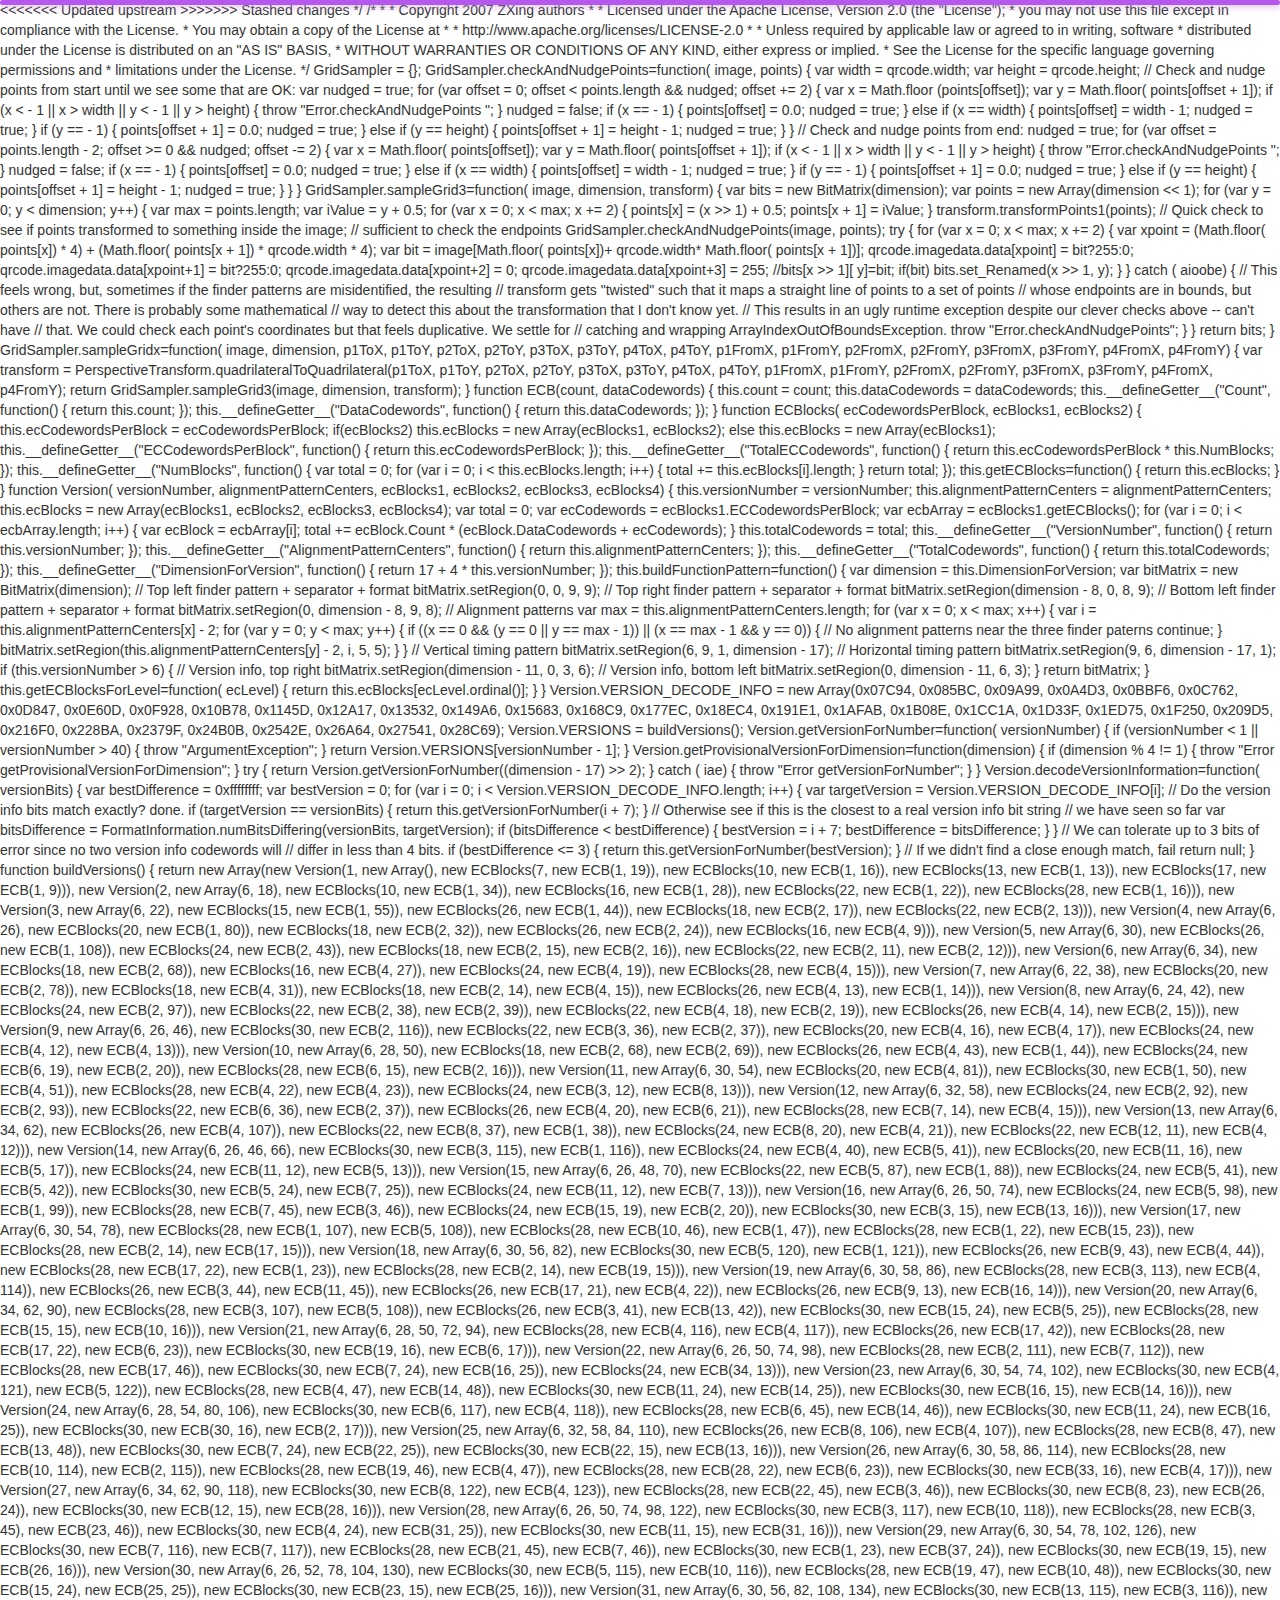
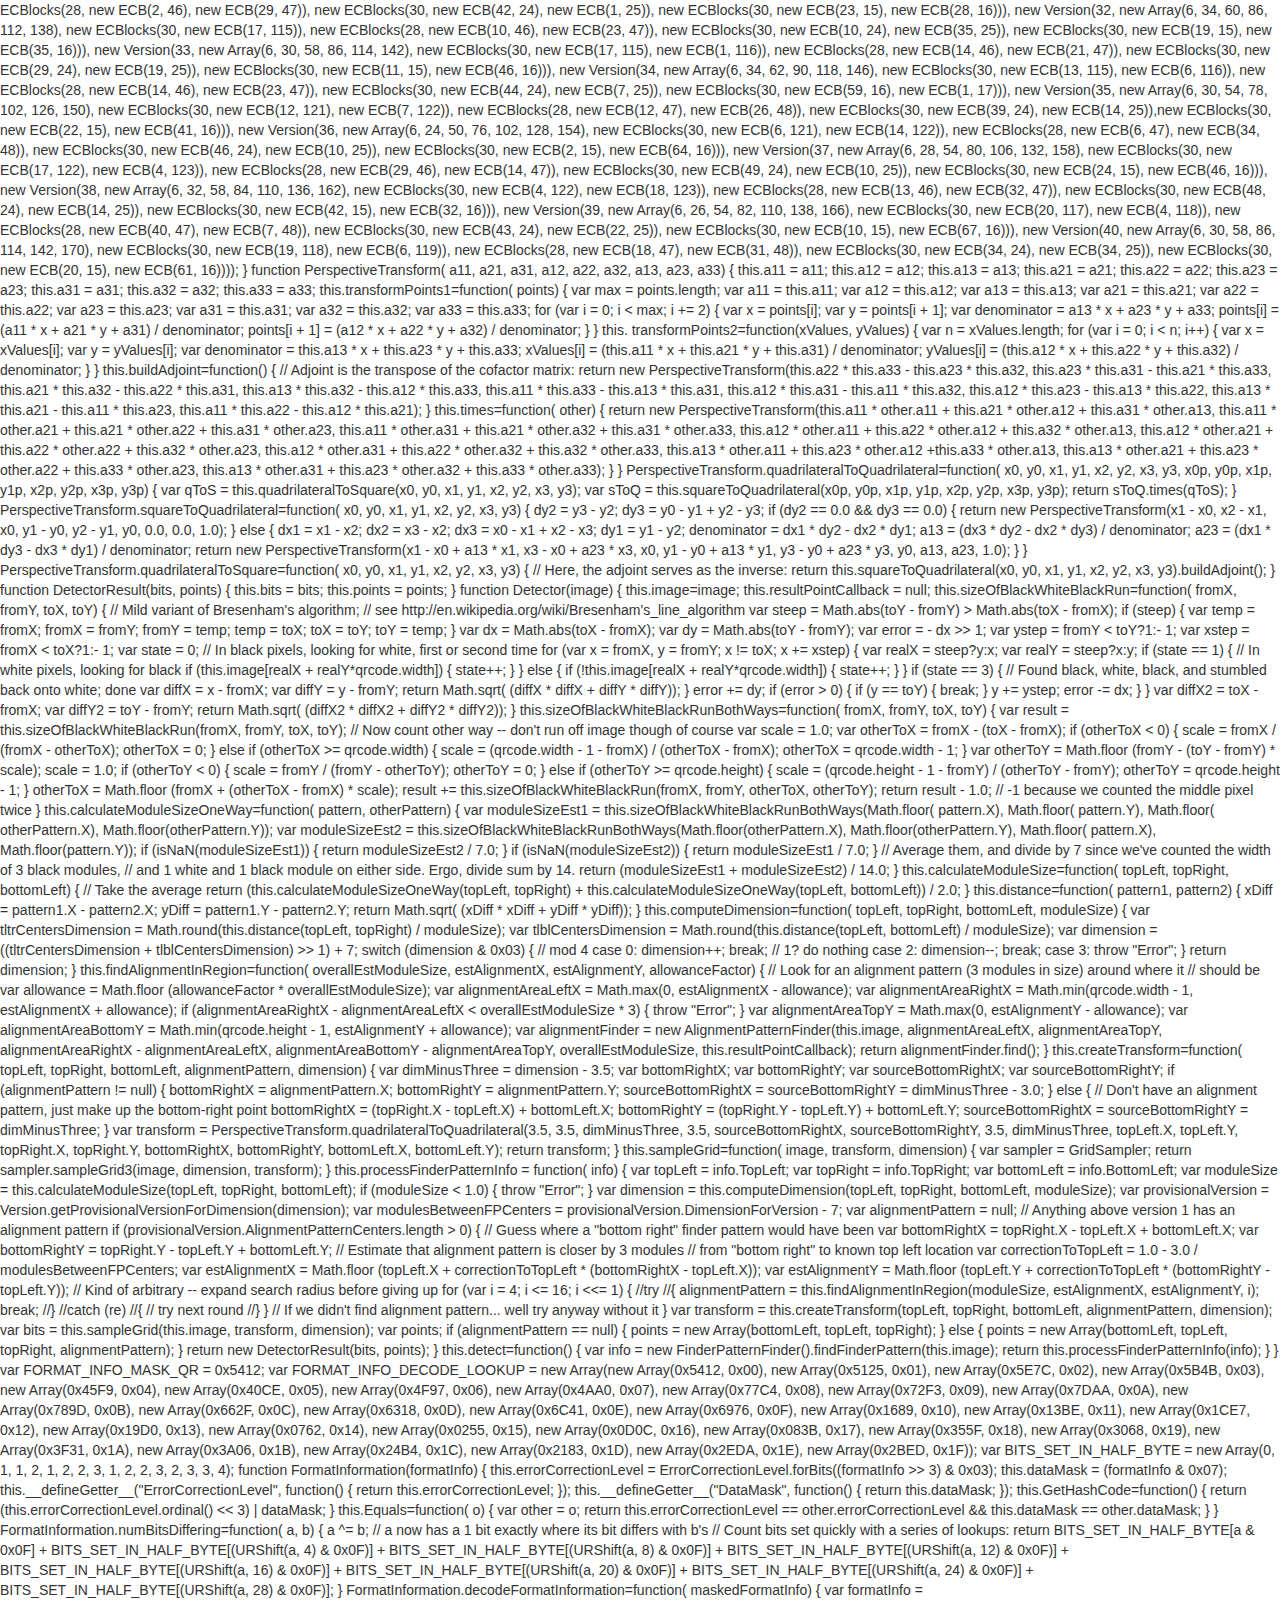
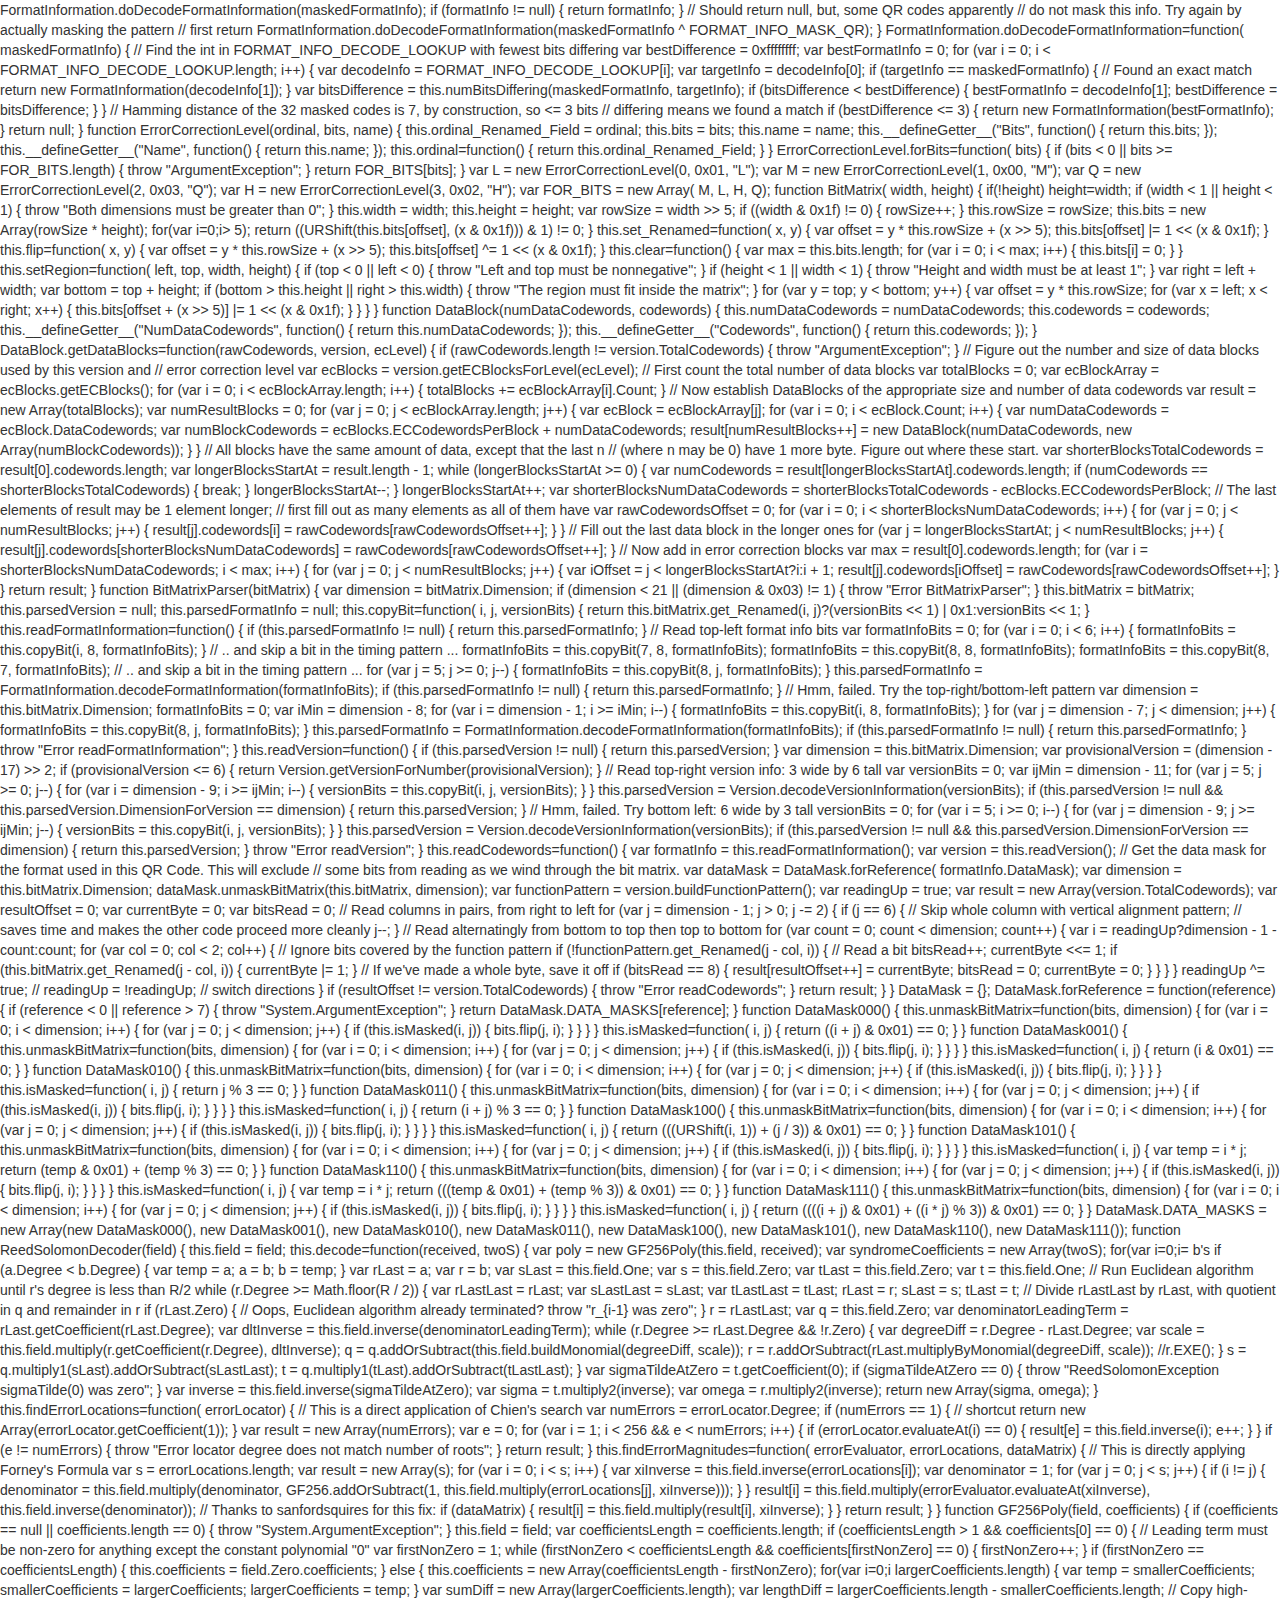
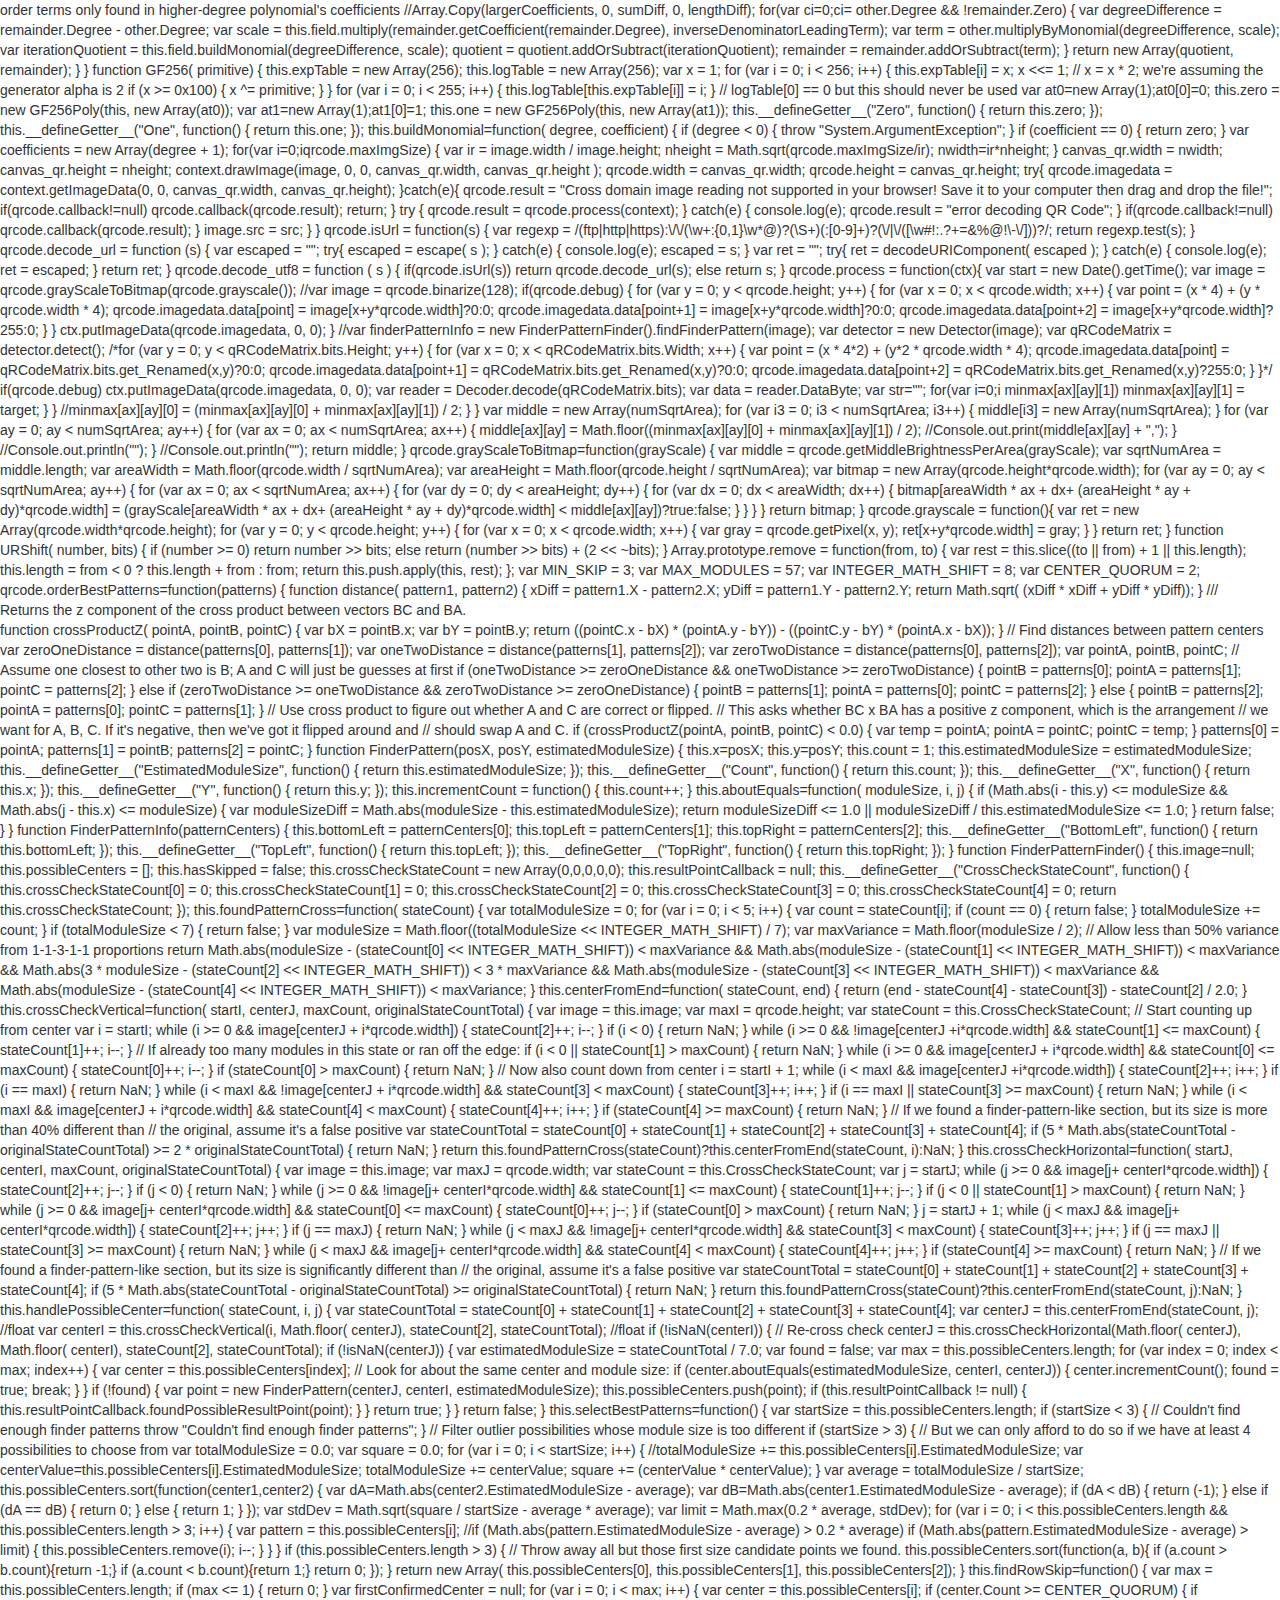
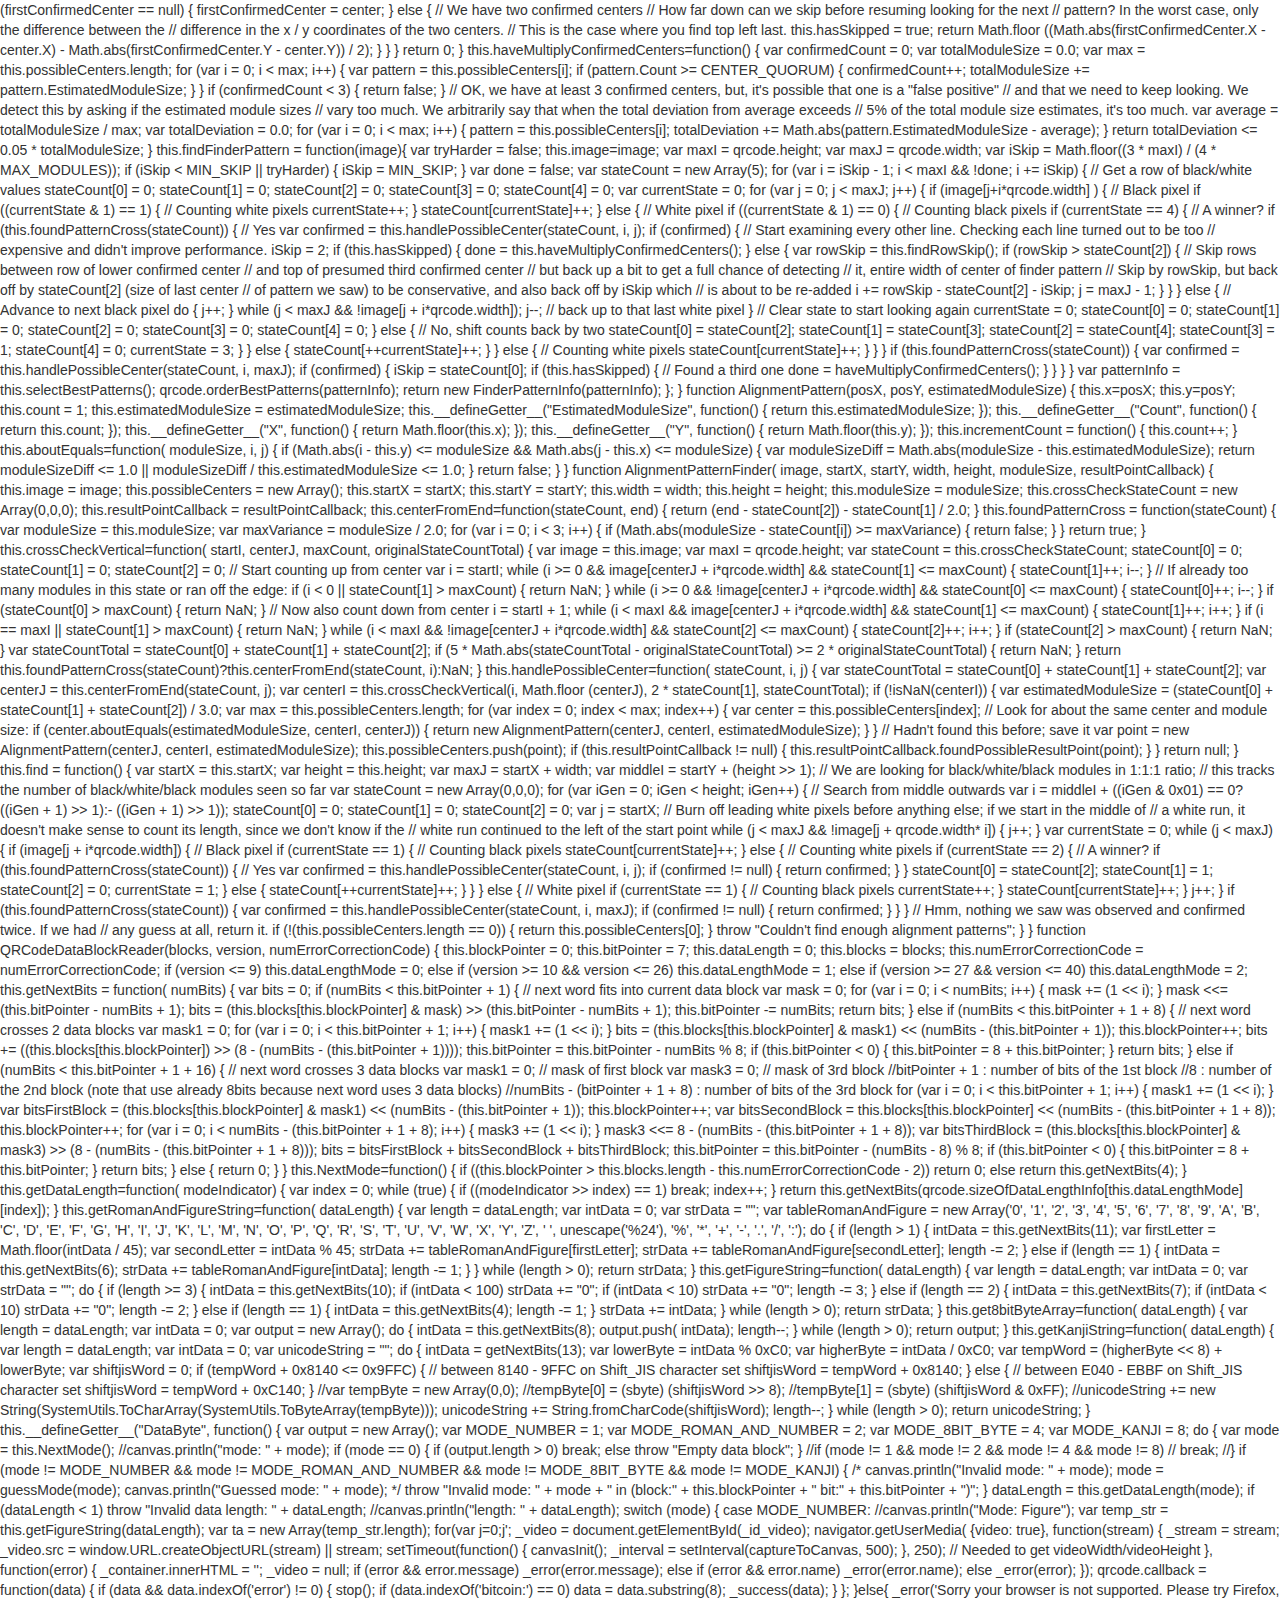
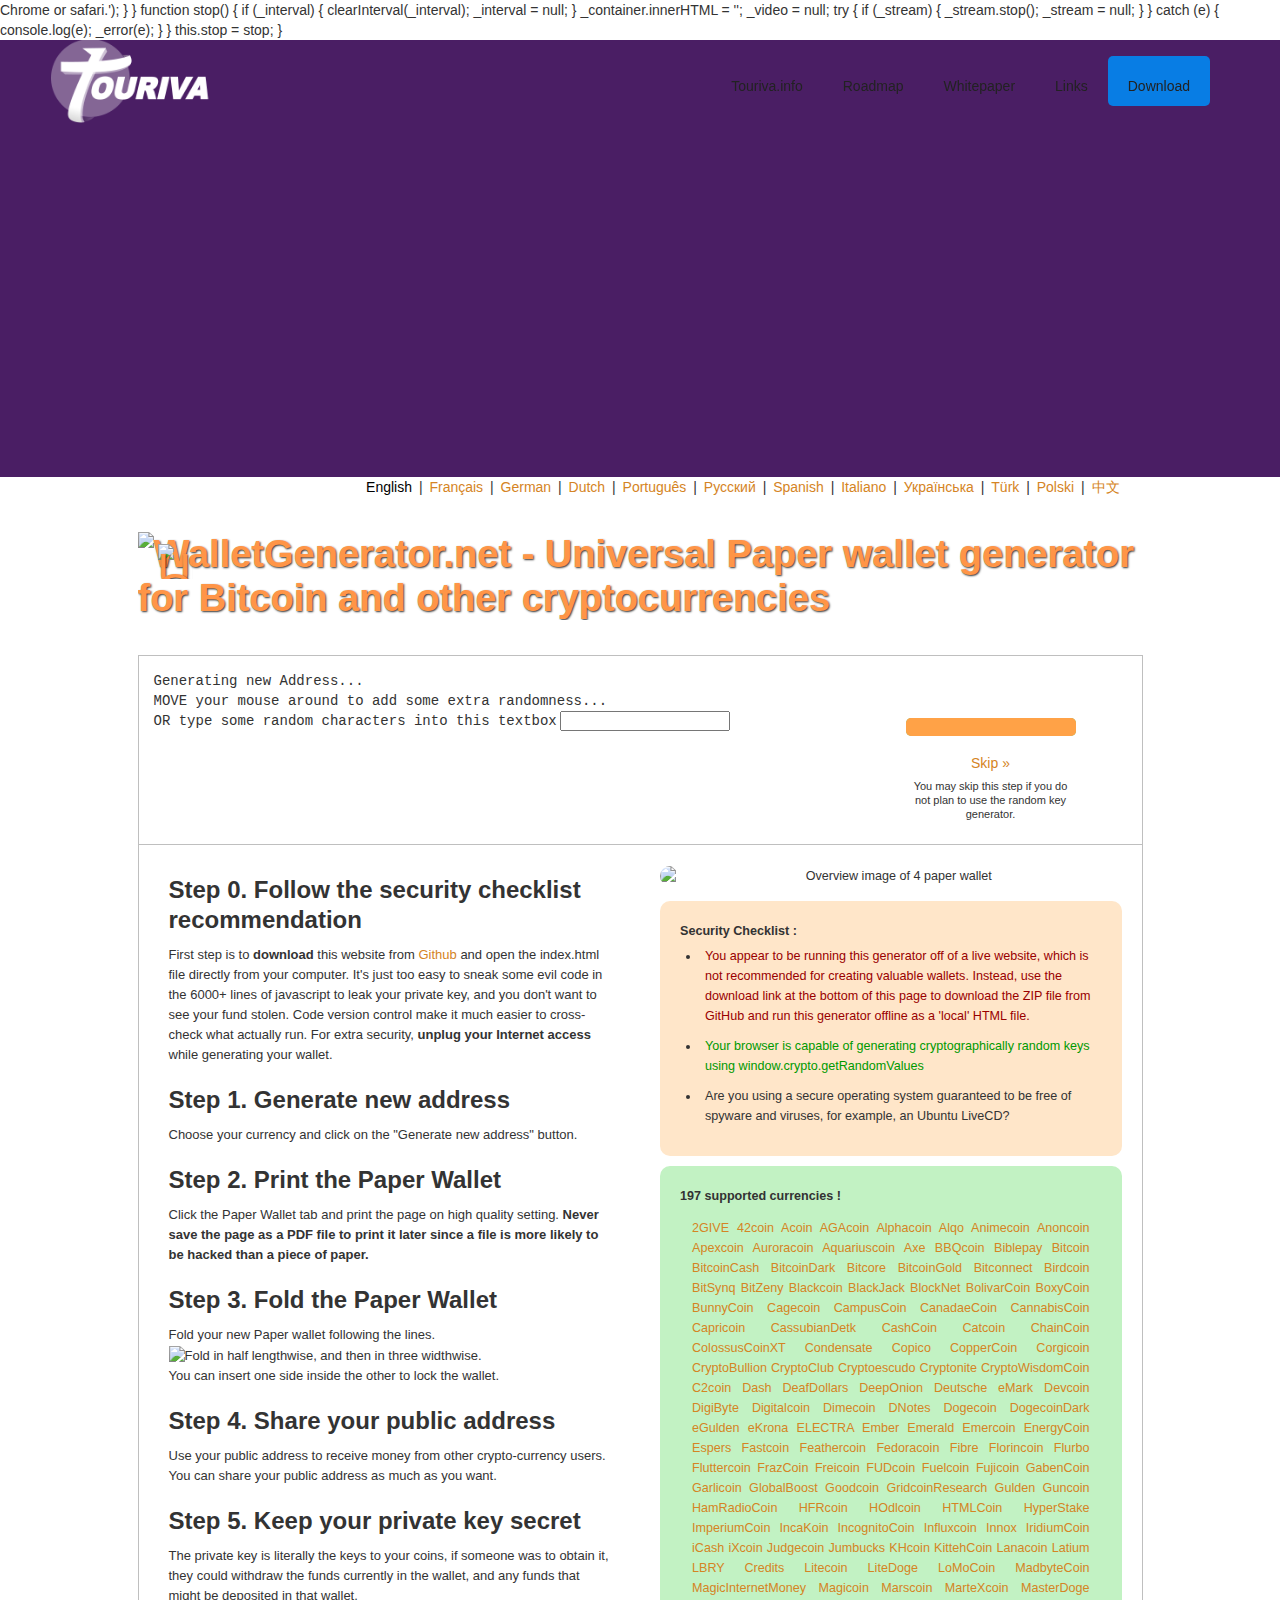
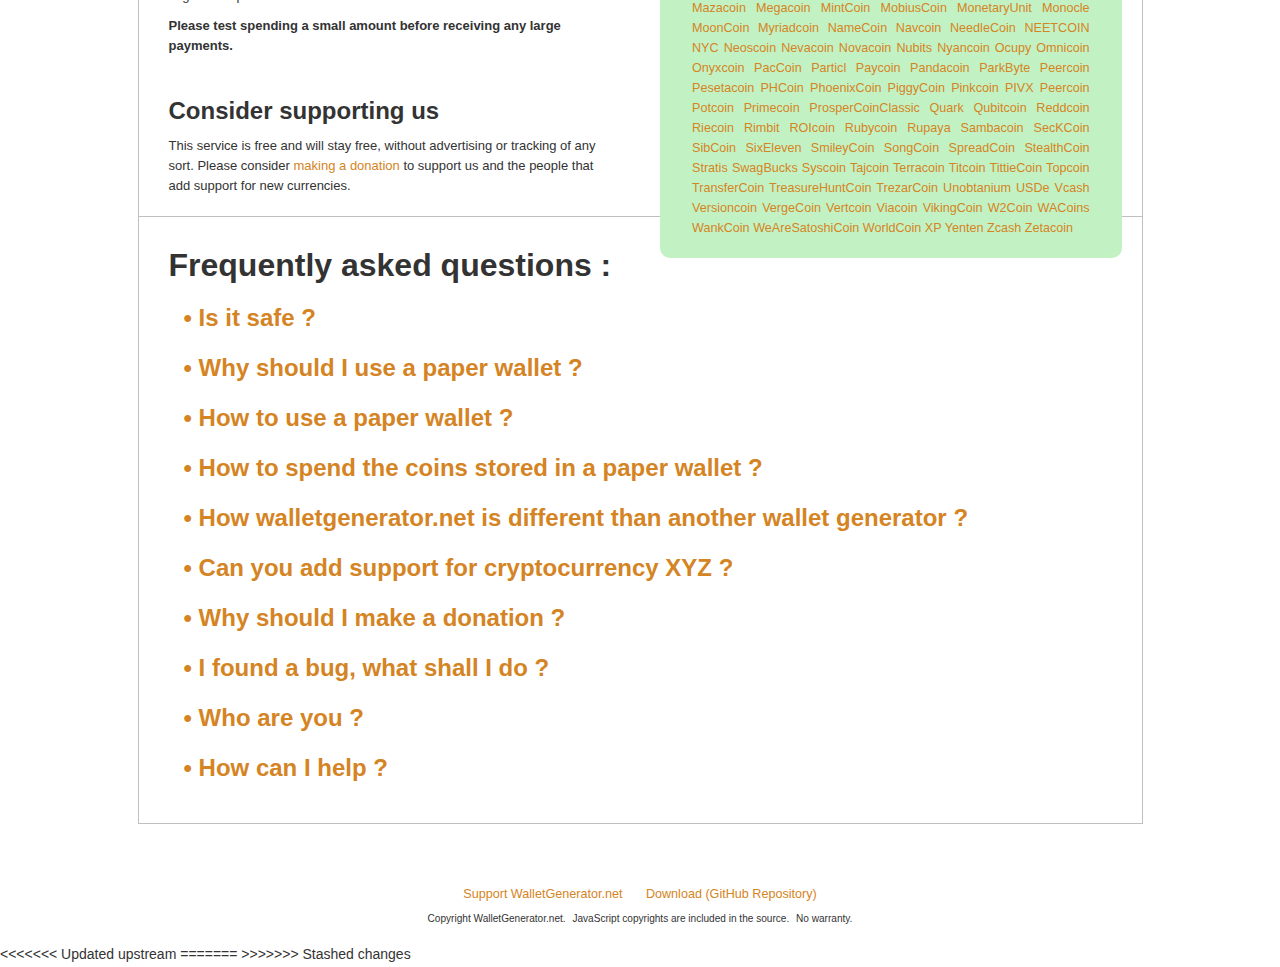
==== commit d8d567e1: "open Dev branch" ====
--- a/index.html
+++ b/index.html
@@ -2,8 +2,8 @@
 <html>
 <head>
   <meta charset="utf-8">
-  <meta name="description" content="Touriva paper wallet generator. Create your own paper wallet in a few easy steps : Generate, Print and Fold !">
-  <meta name="keywords" content="universal, paper, wallet, generator, cryptocurrencies, touriva, Touriva, TOUR" />
+  <meta name="description" content="Universal Open Source Client-Side Paper Wallet Generator for BitCoins and other cryptocurrencies. Create your own paper wallet in a few easy steps : Generate, Print and Fold !">
+  <meta name="keywords" content="universal, paper, wallet, generator, cryptocurrencies, bitcoin, litecoin, dogecoin" />
 
   <!--
 
@@ -48,9 +48,5724 @@
 SOFTWARE OR THE USE OR OTHER DEALINGS IN THE SOFTWARE.
 
 
-  GitHub Repository: https://github.com/Touriva/Touriva-Paperwallet-Generator
+  GitHub Repository: https://github.com/MichaelMure/WalletGenerator.net
   -->
 
+<<<<<<< Updated upstream
+  <title>WalletGenerator.net - Universal Paper wallet generator for Bitcoin and other cryptocurrencies</title>
+
+  <script type="text/javascript">
+// Array.prototype.map function is in the public domain.
+// Production steps of ECMA-262, Edition 5, 15.4.4.19  
+// Reference: http://es5.github.com/#x15.4.4.19  
+if (!Array.prototype.map) {
+	Array.prototype.map = function (callback, thisArg) {
+		var T, A, k;
+		if (this == null) {
+			throw new TypeError(" this is null or not defined");
+		}
+		// 1. Let O be the result of calling ToObject passing the |this| value as the argument.  
+		var O = Object(this);
+		// 2. Let lenValue be the result of calling the Get internal method of O with the argument "length".  
+		// 3. Let len be ToUint32(lenValue).  
+		var len = O.length >>> 0;
+		// 4. If IsCallable(callback) is false, throw a TypeError exception.  
+		// See: http://es5.github.com/#x9.11  
+		if ({}.toString.call(callback) != "[object Function]") {
+			throw new TypeError(callback + " is not a function");
+		}
+		// 5. If thisArg was supplied, let T be thisArg; else let T be undefined.  
+		if (thisArg) {
+			T = thisArg;
+		}
+		// 6. Let A be a new array created as if by the expression new Array(len) where Array is  
+		// the standard built-in constructor with that name and len is the value of len.  
+		A = new Array(len);
+		// 7. Let k be 0  
+		k = 0;
+		// 8. Repeat, while k < len  
+		while (k < len) {
+			var kValue, mappedValue;
+			// a. Let Pk be ToString(k).  
+			//   This is implicit for LHS operands of the in operator  
+			// b. Let kPresent be the result of calling the HasProperty internal method of O with argument Pk.  
+			//   This step can be combined with c  
+			// c. If kPresent is true, then  
+			if (k in O) {
+				// i. Let kValue be the result of calling the Get internal method of O with argument Pk.  
+				kValue = O[k];
+				// ii. Let mappedValue be the result of calling the Call internal method of callback  
+				// with T as the this value and argument list containing kValue, k, and O.  
+				mappedValue = callback.call(T, kValue, k, O);
+				// iii. Call the DefineOwnProperty internal method of A with arguments  
+				// Pk, Property Descriptor {Value: mappedValue, Writable: true, Enumerable: true, Configurable: true},  
+				// and false.  
+				// In browsers that support Object.defineProperty, use the following:  
+				// Object.defineProperty(A, Pk, { value: mappedValue, writable: true, enumerable: true, configurable: true });  
+				// For best browser support, use the following:  
+				A[k] = mappedValue;
+			}
+			// d. Increase k by 1.  
+			k++;
+		}
+		// 9. return A  
+		return A;
+	};
+}
+  </script>
+  <script type="text/javascript">
+/*!
+* Crypto-JS v2.5.4	Crypto.js
+* http://code.google.com/p/crypto-js/
+* Copyright (c) 2009-2013, Jeff Mott. All rights reserved.
+* http://code.google.com/p/crypto-js/wiki/License
+*/
+if (typeof Crypto == "undefined" || !Crypto.util) {
+	(function () {
+
+		var base64map = "ABCDEFGHIJKLMNOPQRSTUVWXYZabcdefghijklmnopqrstuvwxyz0123456789+/";
+
+		// Global Crypto object
+		var Crypto = window.Crypto = {};
+
+		// Crypto utilities
+		var util = Crypto.util = {
+
+			// Bit-wise rotate left
+			rotl: function (n, b) {
+				return (n << b) | (n >>> (32 - b));
+			},
+
+			// Bit-wise rotate right
+			rotr: function (n, b) {
+				return (n << (32 - b)) | (n >>> b);
+			},
+
+			// Swap big-endian to little-endian and vice versa
+			endian: function (n) {
+
+				// If number given, swap endian
+				if (n.constructor == Number) {
+					return util.rotl(n, 8) & 0x00FF00FF |
+			    util.rotl(n, 24) & 0xFF00FF00;
+				}
+
+				// Else, assume array and swap all items
+				for (var i = 0; i < n.length; i++)
+					n[i] = util.endian(n[i]);
+				return n;
+
+			},
+
+			// Generate an array of any length of random bytes
+			randomBytes: function (n) {
+				for (var bytes = []; n > 0; n--)
+					bytes.push(Math.floor(Math.random() * 256));
+				return bytes;
+			},
+
+			// Convert a byte array to big-endian 32-bit words
+			bytesToWords: function (bytes) {
+				for (var words = [], i = 0, b = 0; i < bytes.length; i++, b += 8)
+					words[b >>> 5] |= (bytes[i] & 0xFF) << (24 - b % 32);
+				return words;
+			},
+
+			// Convert big-endian 32-bit words to a byte array
+			wordsToBytes: function (words) {
+				for (var bytes = [], b = 0; b < words.length * 32; b += 8)
+					bytes.push((words[b >>> 5] >>> (24 - b % 32)) & 0xFF);
+				return bytes;
+			},
+
+			// Convert a byte array to a hex string
+			bytesToHex: function (bytes) {
+				for (var hex = [], i = 0; i < bytes.length; i++) {
+					hex.push((bytes[i] >>> 4).toString(16));
+					hex.push((bytes[i] & 0xF).toString(16));
+				}
+				return hex.join("");
+			},
+
+			// Convert a hex string to a byte array
+			hexToBytes: function (hex) {
+				for (var bytes = [], c = 0; c < hex.length; c += 2)
+					bytes.push(parseInt(hex.substr(c, 2), 16));
+				return bytes;
+			},
+
+			// Convert a byte array to a base-64 string
+			bytesToBase64: function (bytes) {
+				for (var base64 = [], i = 0; i < bytes.length; i += 3) {
+					var triplet = (bytes[i] << 16) | (bytes[i + 1] << 8) | bytes[i + 2];
+					for (var j = 0; j < 4; j++) {
+						if (i * 8 + j * 6 <= bytes.length * 8)
+							base64.push(base64map.charAt((triplet >>> 6 * (3 - j)) & 0x3F));
+						else base64.push("=");
+					}
+				}
+
+				return base64.join("");
+			},
+
+			// Convert a base-64 string to a byte array
+			base64ToBytes: function (base64) {
+				// Remove non-base-64 characters
+				base64 = base64.replace(/[^A-Z0-9+\/]/ig, "");
+
+				for (var bytes = [], i = 0, imod4 = 0; i < base64.length; imod4 = ++i % 4) {
+					if (imod4 == 0) continue;
+					bytes.push(((base64map.indexOf(base64.charAt(i - 1)) & (Math.pow(2, -2 * imod4 + 8) - 1)) << (imod4 * 2)) |
+			        (base64map.indexOf(base64.charAt(i)) >>> (6 - imod4 * 2)));
+				}
+
+				return bytes;
+			}
+
+		};
+
+		// Crypto character encodings
+		var charenc = Crypto.charenc = {};
+
+		// UTF-8 encoding
+		var UTF8 = charenc.UTF8 = {
+
+			// Convert a string to a byte array
+			stringToBytes: function (str) {
+				return Binary.stringToBytes(unescape(encodeURIComponent(str)));
+			},
+
+			// Convert a byte array to a string
+			bytesToString: function (bytes) {
+				return decodeURIComponent(escape(Binary.bytesToString(bytes)));
+			}
+
+		};
+
+		// Binary encoding
+		var Binary = charenc.Binary = {
+
+			// Convert a string to a byte array
+			stringToBytes: function (str) {
+				for (var bytes = [], i = 0; i < str.length; i++)
+					bytes.push(str.charCodeAt(i) & 0xFF);
+				return bytes;
+			},
+
+			// Convert a byte array to a string
+			bytesToString: function (bytes) {
+				for (var str = [], i = 0; i < bytes.length; i++)
+					str.push(String.fromCharCode(bytes[i]));
+				return str.join("");
+			}
+
+		};
+
+	})();
+}
+  </script>
+  <script type="text/javascript">
+/*!
+* Crypto-JS v2.5.4	SHA256.js
+* http://code.google.com/p/crypto-js/
+* Copyright (c) 2009-2013, Jeff Mott. All rights reserved.
+* http://code.google.com/p/crypto-js/wiki/License
+*/
+(function () {
+
+	// Shortcuts
+	var C = Crypto,
+		util = C.util,
+		charenc = C.charenc,
+		UTF8 = charenc.UTF8,
+		Binary = charenc.Binary;
+
+	// Constants
+	var K = [0x428A2F98, 0x71374491, 0xB5C0FBCF, 0xE9B5DBA5,
+        0x3956C25B, 0x59F111F1, 0x923F82A4, 0xAB1C5ED5,
+        0xD807AA98, 0x12835B01, 0x243185BE, 0x550C7DC3,
+        0x72BE5D74, 0x80DEB1FE, 0x9BDC06A7, 0xC19BF174,
+        0xE49B69C1, 0xEFBE4786, 0x0FC19DC6, 0x240CA1CC,
+        0x2DE92C6F, 0x4A7484AA, 0x5CB0A9DC, 0x76F988DA,
+        0x983E5152, 0xA831C66D, 0xB00327C8, 0xBF597FC7,
+        0xC6E00BF3, 0xD5A79147, 0x06CA6351, 0x14292967,
+        0x27B70A85, 0x2E1B2138, 0x4D2C6DFC, 0x53380D13,
+        0x650A7354, 0x766A0ABB, 0x81C2C92E, 0x92722C85,
+        0xA2BFE8A1, 0xA81A664B, 0xC24B8B70, 0xC76C51A3,
+        0xD192E819, 0xD6990624, 0xF40E3585, 0x106AA070,
+        0x19A4C116, 0x1E376C08, 0x2748774C, 0x34B0BCB5,
+        0x391C0CB3, 0x4ED8AA4A, 0x5B9CCA4F, 0x682E6FF3,
+        0x748F82EE, 0x78A5636F, 0x84C87814, 0x8CC70208,
+        0x90BEFFFA, 0xA4506CEB, 0xBEF9A3F7, 0xC67178F2];
+
+	// Public API
+	var SHA256 = C.SHA256 = function (message, options) {
+		var digestbytes = util.wordsToBytes(SHA256._sha256(message));
+		return options && options.asBytes ? digestbytes :
+	    options && options.asString ? Binary.bytesToString(digestbytes) :
+	    util.bytesToHex(digestbytes);
+	};
+
+	// The core
+	SHA256._sha256 = function (message) {
+
+		// Convert to byte array
+		if (message.constructor == String) message = UTF8.stringToBytes(message);
+		/* else, assume byte array already */
+
+		var m = util.bytesToWords(message),
+		l = message.length * 8,
+		H = [0x6A09E667, 0xBB67AE85, 0x3C6EF372, 0xA54FF53A,
+				0x510E527F, 0x9B05688C, 0x1F83D9AB, 0x5BE0CD19],
+		w = [],
+		a, b, c, d, e, f, g, h, i, j,
+		t1, t2;
+
+		// Padding
+		m[l >> 5] |= 0x80 << (24 - l % 32);
+		m[((l + 64 >> 9) << 4) + 15] = l;
+
+		for (var i = 0; i < m.length; i += 16) {
+
+			a = H[0];
+			b = H[1];
+			c = H[2];
+			d = H[3];
+			e = H[4];
+			f = H[5];
+			g = H[6];
+			h = H[7];
+
+			for (var j = 0; j < 64; j++) {
+
+				if (j < 16) w[j] = m[j + i];
+				else {
+
+					var gamma0x = w[j - 15],
+				gamma1x = w[j - 2],
+				gamma0 = ((gamma0x << 25) | (gamma0x >>> 7)) ^
+				            ((gamma0x << 14) | (gamma0x >>> 18)) ^
+				            (gamma0x >>> 3),
+				gamma1 = ((gamma1x << 15) | (gamma1x >>> 17)) ^
+				            ((gamma1x << 13) | (gamma1x >>> 19)) ^
+				            (gamma1x >>> 10);
+
+					w[j] = gamma0 + (w[j - 7] >>> 0) +
+				    gamma1 + (w[j - 16] >>> 0);
+
+				}
+
+				var ch = e & f ^ ~e & g,
+			maj = a & b ^ a & c ^ b & c,
+			sigma0 = ((a << 30) | (a >>> 2)) ^
+			            ((a << 19) | (a >>> 13)) ^
+			            ((a << 10) | (a >>> 22)),
+			sigma1 = ((e << 26) | (e >>> 6)) ^
+			            ((e << 21) | (e >>> 11)) ^
+			            ((e << 7) | (e >>> 25));
+
+
+				t1 = (h >>> 0) + sigma1 + ch + (K[j]) + (w[j] >>> 0);
+				t2 = sigma0 + maj;
+
+				h = g;
+				g = f;
+				f = e;
+				e = (d + t1) >>> 0;
+				d = c;
+				c = b;
+				b = a;
+				a = (t1 + t2) >>> 0;
+
+			}
+
+			H[0] += a;
+			H[1] += b;
+			H[2] += c;
+			H[3] += d;
+			H[4] += e;
+			H[5] += f;
+			H[6] += g;
+			H[7] += h;
+
+		}
+
+		return H;
+
+	};
+
+	// Package private blocksize
+	SHA256._blocksize = 16;
+
+	SHA256._digestsize = 32;
+
+})();
+  </script>
+  <script type="text/javascript">
+/*!
+* Crypto-JS v2.5.4	PBKDF2.js
+* http://code.google.com/p/crypto-js/
+* Copyright (c) 2009-2013, Jeff Mott. All rights reserved.
+* http://code.google.com/p/crypto-js/wiki/License
+*/
+(function () {
+
+	// Shortcuts
+	var C = Crypto,
+		util = C.util,
+		charenc = C.charenc,
+		UTF8 = charenc.UTF8,
+		Binary = charenc.Binary;
+
+	C.PBKDF2 = function (password, salt, keylen, options) {
+
+		// Convert to byte arrays
+		if (password.constructor == String) password = UTF8.stringToBytes(password);
+		if (salt.constructor == String) salt = UTF8.stringToBytes(salt);
+		/* else, assume byte arrays already */
+
+		// Defaults
+		var hasher = options && options.hasher || C.SHA1,
+			iterations = options && options.iterations || 1;
+
+		// Pseudo-random function
+		function PRF(password, salt) {
+			return C.HMAC(hasher, salt, password, { asBytes: true });
+		}
+
+		// Generate key
+		var derivedKeyBytes = [],
+			blockindex = 1;
+		while (derivedKeyBytes.length < keylen) {
+			var block = PRF(password, salt.concat(util.wordsToBytes([blockindex])));
+			for (var u = block, i = 1; i < iterations; i++) {
+				u = PRF(password, u);
+				for (var j = 0; j < block.length; j++) block[j] ^= u[j];
+			}
+			derivedKeyBytes = derivedKeyBytes.concat(block);
+			blockindex++;
+		}
+
+		// Truncate excess bytes
+		derivedKeyBytes.length = keylen;
+
+		return options && options.asBytes ? derivedKeyBytes :
+		options && options.asString ? Binary.bytesToString(derivedKeyBytes) :
+		util.bytesToHex(derivedKeyBytes);
+
+	};
+
+})();
+  </script>
+  <script type="text/javascript">
+/*!
+* Crypto-JS v2.5.4	HMAC.js
+* http://code.google.com/p/crypto-js/
+* Copyright (c) 2009-2013, Jeff Mott. All rights reserved.
+* http://code.google.com/p/crypto-js/wiki/License
+*/
+(function () {
+
+	// Shortcuts
+	var C = Crypto,
+		util = C.util,
+		charenc = C.charenc,
+		UTF8 = charenc.UTF8,
+		Binary = charenc.Binary;
+
+	C.HMAC = function (hasher, message, key, options) {
+
+		// Convert to byte arrays
+		if (message.constructor == String) message = UTF8.stringToBytes(message);
+		if (key.constructor == String) key = UTF8.stringToBytes(key);
+		/* else, assume byte arrays already */
+
+		// Allow arbitrary length keys
+		if (key.length > hasher._blocksize * 4)
+			key = hasher(key, { asBytes: true });
+
+		// XOR keys with pad constants
+		var okey = key.slice(0),
+			ikey = key.slice(0);
+		for (var i = 0; i < hasher._blocksize * 4; i++) {
+			okey[i] ^= 0x5C;
+			ikey[i] ^= 0x36;
+		}
+
+		var hmacbytes = hasher(okey.concat(hasher(ikey.concat(message), { asBytes: true })), { asBytes: true });
+
+		return options && options.asBytes ? hmacbytes :
+		options && options.asString ? Binary.bytesToString(hmacbytes) :
+		util.bytesToHex(hmacbytes);
+
+	};
+
+})();
+  </script>
+  <script type="text/javascript">
+/*!
+* Crypto-JS v2.5.4	AES.js
+* http://code.google.com/p/crypto-js/
+* Copyright (c) 2009-2013, Jeff Mott. All rights reserved.
+* http://code.google.com/p/crypto-js/wiki/License
+*/
+(function () {
+
+	// Shortcuts
+	var C = Crypto,
+		util = C.util,
+		charenc = C.charenc,
+		UTF8 = charenc.UTF8;
+
+	// Precomputed SBOX
+	var SBOX = [0x63, 0x7c, 0x77, 0x7b, 0xf2, 0x6b, 0x6f, 0xc5,
+            0x30, 0x01, 0x67, 0x2b, 0xfe, 0xd7, 0xab, 0x76,
+            0xca, 0x82, 0xc9, 0x7d, 0xfa, 0x59, 0x47, 0xf0,
+            0xad, 0xd4, 0xa2, 0xaf, 0x9c, 0xa4, 0x72, 0xc0,
+            0xb7, 0xfd, 0x93, 0x26, 0x36, 0x3f, 0xf7, 0xcc,
+            0x34, 0xa5, 0xe5, 0xf1, 0x71, 0xd8, 0x31, 0x15,
+            0x04, 0xc7, 0x23, 0xc3, 0x18, 0x96, 0x05, 0x9a,
+            0x07, 0x12, 0x80, 0xe2, 0xeb, 0x27, 0xb2, 0x75,
+            0x09, 0x83, 0x2c, 0x1a, 0x1b, 0x6e, 0x5a, 0xa0,
+            0x52, 0x3b, 0xd6, 0xb3, 0x29, 0xe3, 0x2f, 0x84,
+            0x53, 0xd1, 0x00, 0xed, 0x20, 0xfc, 0xb1, 0x5b,
+            0x6a, 0xcb, 0xbe, 0x39, 0x4a, 0x4c, 0x58, 0xcf,
+            0xd0, 0xef, 0xaa, 0xfb, 0x43, 0x4d, 0x33, 0x85,
+            0x45, 0xf9, 0x02, 0x7f, 0x50, 0x3c, 0x9f, 0xa8,
+            0x51, 0xa3, 0x40, 0x8f, 0x92, 0x9d, 0x38, 0xf5,
+            0xbc, 0xb6, 0xda, 0x21, 0x10, 0xff, 0xf3, 0xd2,
+            0xcd, 0x0c, 0x13, 0xec, 0x5f, 0x97, 0x44, 0x17,
+            0xc4, 0xa7, 0x7e, 0x3d, 0x64, 0x5d, 0x19, 0x73,
+            0x60, 0x81, 0x4f, 0xdc, 0x22, 0x2a, 0x90, 0x88,
+            0x46, 0xee, 0xb8, 0x14, 0xde, 0x5e, 0x0b, 0xdb,
+            0xe0, 0x32, 0x3a, 0x0a, 0x49, 0x06, 0x24, 0x5c,
+            0xc2, 0xd3, 0xac, 0x62, 0x91, 0x95, 0xe4, 0x79,
+            0xe7, 0xc8, 0x37, 0x6d, 0x8d, 0xd5, 0x4e, 0xa9,
+            0x6c, 0x56, 0xf4, 0xea, 0x65, 0x7a, 0xae, 0x08,
+            0xba, 0x78, 0x25, 0x2e, 0x1c, 0xa6, 0xb4, 0xc6,
+            0xe8, 0xdd, 0x74, 0x1f, 0x4b, 0xbd, 0x8b, 0x8a,
+            0x70, 0x3e, 0xb5, 0x66, 0x48, 0x03, 0xf6, 0x0e,
+            0x61, 0x35, 0x57, 0xb9, 0x86, 0xc1, 0x1d, 0x9e,
+            0xe1, 0xf8, 0x98, 0x11, 0x69, 0xd9, 0x8e, 0x94,
+            0x9b, 0x1e, 0x87, 0xe9, 0xce, 0x55, 0x28, 0xdf,
+            0x8c, 0xa1, 0x89, 0x0d, 0xbf, 0xe6, 0x42, 0x68,
+            0x41, 0x99, 0x2d, 0x0f, 0xb0, 0x54, 0xbb, 0x16];
+
+	// Compute inverse SBOX lookup table
+	for (var INVSBOX = [], i = 0; i < 256; i++) INVSBOX[SBOX[i]] = i;
+
+	// Compute multiplication in GF(2^8) lookup tables
+	var MULT2 = [],
+		MULT3 = [],
+		MULT9 = [],
+		MULTB = [],
+		MULTD = [],
+		MULTE = [];
+
+	function xtime(a, b) {
+		for (var result = 0, i = 0; i < 8; i++) {
+			if (b & 1) result ^= a;
+			var hiBitSet = a & 0x80;
+			a = (a << 1) & 0xFF;
+			if (hiBitSet) a ^= 0x1b;
+			b >>>= 1;
+		}
+		return result;
+	}
+
+	for (var i = 0; i < 256; i++) {
+		MULT2[i] = xtime(i, 2);
+		MULT3[i] = xtime(i, 3);
+		MULT9[i] = xtime(i, 9);
+		MULTB[i] = xtime(i, 0xB);
+		MULTD[i] = xtime(i, 0xD);
+		MULTE[i] = xtime(i, 0xE);
+	}
+
+	// Precomputed RCon lookup
+	var RCON = [0x00, 0x01, 0x02, 0x04, 0x08, 0x10, 0x20, 0x40, 0x80, 0x1b, 0x36];
+
+	// Inner state
+	var state = [[], [], [], []],
+		keylength,
+		nrounds,
+		keyschedule;
+
+	var AES = C.AES = {
+
+		/**
+		* Public API
+		*/
+
+		encrypt: function (message, password, options) {
+
+			options = options || {};
+
+			// Determine mode
+			var mode = options.mode || new C.mode.OFB;
+
+			// Allow mode to override options
+			if (mode.fixOptions) mode.fixOptions(options);
+
+			var 
+
+			// Convert to bytes if message is a string
+		m = (
+			message.constructor == String ?
+			UTF8.stringToBytes(message) :
+			message
+		),
+
+			// Generate random IV
+		iv = options.iv || util.randomBytes(AES._blocksize * 4),
+
+			// Generate key
+		k = (
+			password.constructor == String ?
+			// Derive key from pass-phrase
+			C.PBKDF2(password, iv, 32, { asBytes: true }) :
+			// else, assume byte array representing cryptographic key
+			password
+		);
+
+			// Encrypt
+			AES._init(k);
+			mode.encrypt(AES, m, iv);
+
+			// Return ciphertext
+			m = options.iv ? m : iv.concat(m);
+			return (options && options.asBytes) ? m : util.bytesToBase64(m);
+
+		},
+
+		decrypt: function (ciphertext, password, options) {
+
+			options = options || {};
+
+			// Determine mode
+			var mode = options.mode || new C.mode.OFB;
+
+			// Allow mode to override options
+			if (mode.fixOptions) mode.fixOptions(options);
+
+			var 
+
+			// Convert to bytes if ciphertext is a string
+		c = (
+			ciphertext.constructor == String ?
+			util.base64ToBytes(ciphertext) :
+			ciphertext
+		),
+
+			// Separate IV and message
+		iv = options.iv || c.splice(0, AES._blocksize * 4),
+
+			// Generate key
+		k = (
+			password.constructor == String ?
+			// Derive key from pass-phrase
+			C.PBKDF2(password, iv, 32, { asBytes: true }) :
+			// else, assume byte array representing cryptographic key
+			password
+		);
+
+			// Decrypt
+			AES._init(k);
+			mode.decrypt(AES, c, iv);
+
+			// Return plaintext
+			return (options && options.asBytes) ? c : UTF8.bytesToString(c);
+
+		},
+
+
+		/**
+		* Package private methods and properties
+		*/
+
+		_blocksize: 4,
+
+		_encryptblock: function (m, offset) {
+
+			// Set input
+			for (var row = 0; row < AES._blocksize; row++) {
+				for (var col = 0; col < 4; col++)
+					state[row][col] = m[offset + col * 4 + row];
+			}
+
+			// Add round key
+			for (var row = 0; row < 4; row++) {
+				for (var col = 0; col < 4; col++)
+					state[row][col] ^= keyschedule[col][row];
+			}
+
+			for (var round = 1; round < nrounds; round++) {
+
+				// Sub bytes
+				for (var row = 0; row < 4; row++) {
+					for (var col = 0; col < 4; col++)
+						state[row][col] = SBOX[state[row][col]];
+				}
+
+				// Shift rows
+				state[1].push(state[1].shift());
+				state[2].push(state[2].shift());
+				state[2].push(state[2].shift());
+				state[3].unshift(state[3].pop());
+
+				// Mix columns
+				for (var col = 0; col < 4; col++) {
+
+					var s0 = state[0][col],
+				s1 = state[1][col],
+				s2 = state[2][col],
+				s3 = state[3][col];
+
+					state[0][col] = MULT2[s0] ^ MULT3[s1] ^ s2 ^ s3;
+					state[1][col] = s0 ^ MULT2[s1] ^ MULT3[s2] ^ s3;
+					state[2][col] = s0 ^ s1 ^ MULT2[s2] ^ MULT3[s3];
+					state[3][col] = MULT3[s0] ^ s1 ^ s2 ^ MULT2[s3];
+
+				}
+
+				// Add round key
+				for (var row = 0; row < 4; row++) {
+					for (var col = 0; col < 4; col++)
+						state[row][col] ^= keyschedule[round * 4 + col][row];
+				}
+
+			}
+
+			// Sub bytes
+			for (var row = 0; row < 4; row++) {
+				for (var col = 0; col < 4; col++)
+					state[row][col] = SBOX[state[row][col]];
+			}
+
+			// Shift rows
+			state[1].push(state[1].shift());
+			state[2].push(state[2].shift());
+			state[2].push(state[2].shift());
+			state[3].unshift(state[3].pop());
+
+			// Add round key
+			for (var row = 0; row < 4; row++) {
+				for (var col = 0; col < 4; col++)
+					state[row][col] ^= keyschedule[nrounds * 4 + col][row];
+			}
+
+			// Set output
+			for (var row = 0; row < AES._blocksize; row++) {
+				for (var col = 0; col < 4; col++)
+					m[offset + col * 4 + row] = state[row][col];
+			}
+
+		},
+
+		_decryptblock: function (c, offset) {
+
+			// Set input
+			for (var row = 0; row < AES._blocksize; row++) {
+				for (var col = 0; col < 4; col++)
+					state[row][col] = c[offset + col * 4 + row];
+			}
+
+			// Add round key
+			for (var row = 0; row < 4; row++) {
+				for (var col = 0; col < 4; col++)
+					state[row][col] ^= keyschedule[nrounds * 4 + col][row];
+			}
+
+			for (var round = 1; round < nrounds; round++) {
+
+				// Inv shift rows
+				state[1].unshift(state[1].pop());
+				state[2].push(state[2].shift());
+				state[2].push(state[2].shift());
+				state[3].push(state[3].shift());
+
+				// Inv sub bytes
+				for (var row = 0; row < 4; row++) {
+					for (var col = 0; col < 4; col++)
+						state[row][col] = INVSBOX[state[row][col]];
+				}
+
+				// Add round key
+				for (var row = 0; row < 4; row++) {
+					for (var col = 0; col < 4; col++)
+						state[row][col] ^= keyschedule[(nrounds - round) * 4 + col][row];
+				}
+
+				// Inv mix columns
+				for (var col = 0; col < 4; col++) {
+
+					var s0 = state[0][col],
+				s1 = state[1][col],
+				s2 = state[2][col],
+				s3 = state[3][col];
+
+					state[0][col] = MULTE[s0] ^ MULTB[s1] ^ MULTD[s2] ^ MULT9[s3];
+					state[1][col] = MULT9[s0] ^ MULTE[s1] ^ MULTB[s2] ^ MULTD[s3];
+					state[2][col] = MULTD[s0] ^ MULT9[s1] ^ MULTE[s2] ^ MULTB[s3];
+					state[3][col] = MULTB[s0] ^ MULTD[s1] ^ MULT9[s2] ^ MULTE[s3];
+
+				}
+
+			}
+
+			// Inv shift rows
+			state[1].unshift(state[1].pop());
+			state[2].push(state[2].shift());
+			state[2].push(state[2].shift());
+			state[3].push(state[3].shift());
+
+			// Inv sub bytes
+			for (var row = 0; row < 4; row++) {
+				for (var col = 0; col < 4; col++)
+					state[row][col] = INVSBOX[state[row][col]];
+			}
+
+			// Add round key
+			for (var row = 0; row < 4; row++) {
+				for (var col = 0; col < 4; col++)
+					state[row][col] ^= keyschedule[col][row];
+			}
+
+			// Set output
+			for (var row = 0; row < AES._blocksize; row++) {
+				for (var col = 0; col < 4; col++)
+					c[offset + col * 4 + row] = state[row][col];
+			}
+
+		},
+
+
+		/**
+		* Private methods
+		*/
+
+		_init: function (k) {
+			keylength = k.length / 4;
+			nrounds = keylength + 6;
+			AES._keyexpansion(k);
+		},
+
+		// Generate a key schedule
+		_keyexpansion: function (k) {
+
+			keyschedule = [];
+
+			for (var row = 0; row < keylength; row++) {
+				keyschedule[row] = [
+			k[row * 4],
+			k[row * 4 + 1],
+			k[row * 4 + 2],
+			k[row * 4 + 3]
+		];
+			}
+
+			for (var row = keylength; row < AES._blocksize * (nrounds + 1); row++) {
+
+				var temp = [
+			keyschedule[row - 1][0],
+			keyschedule[row - 1][1],
+			keyschedule[row - 1][2],
+			keyschedule[row - 1][3]
+		];
+
+				if (row % keylength == 0) {
+
+					// Rot word
+					temp.push(temp.shift());
+
+					// Sub word
+					temp[0] = SBOX[temp[0]];
+					temp[1] = SBOX[temp[1]];
+					temp[2] = SBOX[temp[2]];
+					temp[3] = SBOX[temp[3]];
+
+					temp[0] ^= RCON[row / keylength];
+
+				} else if (keylength > 6 && row % keylength == 4) {
+
+					// Sub word
+					temp[0] = SBOX[temp[0]];
+					temp[1] = SBOX[temp[1]];
+					temp[2] = SBOX[temp[2]];
+					temp[3] = SBOX[temp[3]];
+
+				}
+
+				keyschedule[row] = [
+			keyschedule[row - keylength][0] ^ temp[0],
+			keyschedule[row - keylength][1] ^ temp[1],
+			keyschedule[row - keylength][2] ^ temp[2],
+			keyschedule[row - keylength][3] ^ temp[3]
+		];
+
+			}
+
+		}
+
+	};
+
+})();
+  </script>
+  <script type="text/javascript">
+/*!
+* Crypto-JS 2.5.4 BlockModes.js
+* contribution from Simon Greatrix
+*/
+
+(function (C) {
+
+	// Create pad namespace
+	var C_pad = C.pad = {};
+
+	// Calculate the number of padding bytes required.
+	function _requiredPadding(cipher, message) {
+		var blockSizeInBytes = cipher._blocksize * 4;
+		var reqd = blockSizeInBytes - message.length % blockSizeInBytes;
+		return reqd;
+	}
+
+	// Remove padding when the final byte gives the number of padding bytes.
+	var _unpadLength = function (cipher, message, alg, padding) {
+		var pad = message.pop();
+		if (pad == 0) {
+			throw new Error("Invalid zero-length padding specified for " + alg
+			+ ". Wrong cipher specification or key used?");
+		}
+		var maxPad = cipher._blocksize * 4;
+		if (pad > maxPad) {
+			throw new Error("Invalid padding length of " + pad
+			+ " specified for " + alg
+			+ ". Wrong cipher specification or key used?");
+		}
+		for (var i = 1; i < pad; i++) {
+			var b = message.pop();
+			if (padding != undefined && padding != b) {
+				throw new Error("Invalid padding byte of 0x" + b.toString(16)
+				+ " specified for " + alg
+				+ ". Wrong cipher specification or key used?");
+			}
+		}
+	};
+
+	// No-operation padding, used for stream ciphers
+	C_pad.NoPadding = {
+		pad: function (cipher, message) { },
+		unpad: function (cipher, message) { }
+	};
+
+	// Zero Padding.
+	//
+	// If the message is not an exact number of blocks, the final block is
+	// completed with 0x00 bytes. There is no unpadding.
+	C_pad.ZeroPadding = {
+		pad: function (cipher, message) {
+			var blockSizeInBytes = cipher._blocksize * 4;
+			var reqd = message.length % blockSizeInBytes;
+			if (reqd != 0) {
+				for (reqd = blockSizeInBytes - reqd; reqd > 0; reqd--) {
+					message.push(0x00);
+				}
+			}
+		},
+
+		unpad: function (cipher, message) {
+			while (message[message.length - 1] == 0) {
+				message.pop();
+			}
+		}
+	};
+
+	// ISO/IEC 7816-4 padding.
+	//
+	// Pads the plain text with an 0x80 byte followed by as many 0x00
+	// bytes are required to complete the block.
+	C_pad.iso7816 = {
+		pad: function (cipher, message) {
+			var reqd = _requiredPadding(cipher, message);
+			message.push(0x80);
+			for (; reqd > 1; reqd--) {
+				message.push(0x00);
+			}
+		},
+
+		unpad: function (cipher, message) {
+			var padLength;
+			for (padLength = cipher._blocksize * 4; padLength > 0; padLength--) {
+				var b = message.pop();
+				if (b == 0x80) return;
+				if (b != 0x00) {
+					throw new Error("ISO-7816 padding byte must be 0, not 0x" + b.toString(16) + ". Wrong cipher specification or key used?");
+				}
+			}
+			throw new Error("ISO-7816 padded beyond cipher block size. Wrong cipher specification or key used?");
+		}
+	};
+
+	// ANSI X.923 padding
+	//
+	// The final block is padded with zeros except for the last byte of the
+	// last block which contains the number of padding bytes.
+	C_pad.ansix923 = {
+		pad: function (cipher, message) {
+			var reqd = _requiredPadding(cipher, message);
+			for (var i = 1; i < reqd; i++) {
+				message.push(0x00);
+			}
+			message.push(reqd);
+		},
+
+		unpad: function (cipher, message) {
+			_unpadLength(cipher, message, "ANSI X.923", 0);
+		}
+	};
+
+	// ISO 10126
+	//
+	// The final block is padded with random bytes except for the last
+	// byte of the last block which contains the number of padding bytes.
+	C_pad.iso10126 = {
+		pad: function (cipher, message) {
+			var reqd = _requiredPadding(cipher, message);
+			for (var i = 1; i < reqd; i++) {
+				message.push(Math.floor(Math.random() * 256));
+			}
+			message.push(reqd);
+		},
+
+		unpad: function (cipher, message) {
+			_unpadLength(cipher, message, "ISO 10126", undefined);
+		}
+	};
+
+	// PKCS7 padding
+	//
+	// PKCS7 is described in RFC 5652. Padding is in whole bytes. The
+	// value of each added byte is the number of bytes that are added,
+	// i.e. N bytes, each of value N are added.
+	C_pad.pkcs7 = {
+		pad: function (cipher, message) {
+			var reqd = _requiredPadding(cipher, message);
+			for (var i = 0; i < reqd; i++) {
+				message.push(reqd);
+			}
+		},
+
+		unpad: function (cipher, message) {
+			_unpadLength(cipher, message, "PKCS 7", message[message.length - 1]);
+		}
+	};
+
+	// Create mode namespace
+	var C_mode = C.mode = {};
+
+	/**
+	* Mode base "class".
+	*/
+	var Mode = C_mode.Mode = function (padding) {
+		if (padding) {
+			this._padding = padding;
+		}
+	};
+
+	Mode.prototype = {
+		encrypt: function (cipher, m, iv) {
+			this._padding.pad(cipher, m);
+			this._doEncrypt(cipher, m, iv);
+		},
+
+		decrypt: function (cipher, m, iv) {
+			this._doDecrypt(cipher, m, iv);
+			this._padding.unpad(cipher, m);
+		},
+
+		// Default padding
+		_padding: C_pad.iso7816
+	};
+
+
+	/**
+	* Electronic Code Book mode.
+	* 
+	* ECB applies the cipher directly against each block of the input.
+	* 
+	* ECB does not require an initialization vector.
+	*/
+	var ECB = C_mode.ECB = function () {
+		// Call parent constructor
+		Mode.apply(this, arguments);
+	};
+
+	// Inherit from Mode
+	var ECB_prototype = ECB.prototype = new Mode;
+
+	// Concrete steps for Mode template
+	ECB_prototype._doEncrypt = function (cipher, m, iv) {
+		var blockSizeInBytes = cipher._blocksize * 4;
+		// Encrypt each block
+		for (var offset = 0; offset < m.length; offset += blockSizeInBytes) {
+			cipher._encryptblock(m, offset);
+		}
+	};
+	ECB_prototype._doDecrypt = function (cipher, c, iv) {
+		var blockSizeInBytes = cipher._blocksize * 4;
+		// Decrypt each block
+		for (var offset = 0; offset < c.length; offset += blockSizeInBytes) {
+			cipher._decryptblock(c, offset);
+		}
+	};
+
+	// ECB never uses an IV
+	ECB_prototype.fixOptions = function (options) {
+		options.iv = [];
+	};
+
+
+	/**
+	* Cipher block chaining
+	* 
+	* The first block is XORed with the IV. Subsequent blocks are XOR with the
+	* previous cipher output.
+	*/
+	var CBC = C_mode.CBC = function () {
+		// Call parent constructor
+		Mode.apply(this, arguments);
+	};
+
+	// Inherit from Mode
+	var CBC_prototype = CBC.prototype = new Mode;
+
+	// Concrete steps for Mode template
+	CBC_prototype._doEncrypt = function (cipher, m, iv) {
+		var blockSizeInBytes = cipher._blocksize * 4;
+
+		// Encrypt each block
+		for (var offset = 0; offset < m.length; offset += blockSizeInBytes) {
+			if (offset == 0) {
+				// XOR first block using IV
+				for (var i = 0; i < blockSizeInBytes; i++)
+					m[i] ^= iv[i];
+			} else {
+				// XOR this block using previous crypted block
+				for (var i = 0; i < blockSizeInBytes; i++)
+					m[offset + i] ^= m[offset + i - blockSizeInBytes];
+			}
+			// Encrypt block
+			cipher._encryptblock(m, offset);
+		}
+	};
+	CBC_prototype._doDecrypt = function (cipher, c, iv) {
+		var blockSizeInBytes = cipher._blocksize * 4;
+
+		// At the start, the previously crypted block is the IV
+		var prevCryptedBlock = iv;
+
+		// Decrypt each block
+		for (var offset = 0; offset < c.length; offset += blockSizeInBytes) {
+			// Save this crypted block
+			var thisCryptedBlock = c.slice(offset, offset + blockSizeInBytes);
+			// Decrypt block
+			cipher._decryptblock(c, offset);
+			// XOR decrypted block using previous crypted block
+			for (var i = 0; i < blockSizeInBytes; i++) {
+				c[offset + i] ^= prevCryptedBlock[i];
+			}
+			prevCryptedBlock = thisCryptedBlock;
+		}
+	};
+
+
+	/**
+	* Cipher feed back
+	* 
+	* The cipher output is XORed with the plain text to produce the cipher output,
+	* which is then fed back into the cipher to produce a bit pattern to XOR the
+	* next block with.
+	* 
+	* This is a stream cipher mode and does not require padding.
+	*/
+	var CFB = C_mode.CFB = function () {
+		// Call parent constructor
+		Mode.apply(this, arguments);
+	};
+
+	// Inherit from Mode
+	var CFB_prototype = CFB.prototype = new Mode;
+
+	// Override padding
+	CFB_prototype._padding = C_pad.NoPadding;
+
+	// Concrete steps for Mode template
+	CFB_prototype._doEncrypt = function (cipher, m, iv) {
+		var blockSizeInBytes = cipher._blocksize * 4,
+    keystream = iv.slice(0);
+
+		// Encrypt each byte
+		for (var i = 0; i < m.length; i++) {
+
+			var j = i % blockSizeInBytes;
+			if (j == 0) cipher._encryptblock(keystream, 0);
+
+			m[i] ^= keystream[j];
+			keystream[j] = m[i];
+		}
+	};
+	CFB_prototype._doDecrypt = function (cipher, c, iv) {
+		var blockSizeInBytes = cipher._blocksize * 4,
+			keystream = iv.slice(0);
+
+		// Encrypt each byte
+		for (var i = 0; i < c.length; i++) {
+
+			var j = i % blockSizeInBytes;
+			if (j == 0) cipher._encryptblock(keystream, 0);
+
+			var b = c[i];
+			c[i] ^= keystream[j];
+			keystream[j] = b;
+		}
+	};
+
+
+	/**
+	* Output feed back
+	* 
+	* The cipher repeatedly encrypts its own output. The output is XORed with the
+	* plain text to produce the cipher text.
+	* 
+	* This is a stream cipher mode and does not require padding.
+	*/
+	var OFB = C_mode.OFB = function () {
+		// Call parent constructor
+		Mode.apply(this, arguments);
+	};
+
+	// Inherit from Mode
+	var OFB_prototype = OFB.prototype = new Mode;
+
+	// Override padding
+	OFB_prototype._padding = C_pad.NoPadding;
+
+	// Concrete steps for Mode template
+	OFB_prototype._doEncrypt = function (cipher, m, iv) {
+
+		var blockSizeInBytes = cipher._blocksize * 4,
+			keystream = iv.slice(0);
+
+		// Encrypt each byte
+		for (var i = 0; i < m.length; i++) {
+
+			// Generate keystream
+			if (i % blockSizeInBytes == 0)
+				cipher._encryptblock(keystream, 0);
+
+			// Encrypt byte
+			m[i] ^= keystream[i % blockSizeInBytes];
+
+		}
+	};
+	OFB_prototype._doDecrypt = OFB_prototype._doEncrypt;
+
+	/**
+	* Counter
+	* @author Gergely Risko
+	*
+	* After every block the last 4 bytes of the IV is increased by one
+	* with carry and that IV is used for the next block.
+	*
+	* This is a stream cipher mode and does not require padding.
+	*/
+	var CTR = C_mode.CTR = function () {
+		// Call parent constructor
+		Mode.apply(this, arguments);
+	};
+
+	// Inherit from Mode
+	var CTR_prototype = CTR.prototype = new Mode;
+
+	// Override padding
+	CTR_prototype._padding = C_pad.NoPadding;
+
+	CTR_prototype._doEncrypt = function (cipher, m, iv) {
+		var blockSizeInBytes = cipher._blocksize * 4;
+		var counter = iv.slice(0);
+
+		for (var i = 0; i < m.length; ) {
+			// do not lose iv
+			var keystream = counter.slice(0);
+
+			// Generate keystream for next block
+			cipher._encryptblock(keystream, 0);
+
+			// XOR keystream with block
+			for (var j = 0; i < m.length && j < blockSizeInBytes; j++, i++) {
+				m[i] ^= keystream[j];
+			}
+
+			// Increase counter
+			if (++(counter[blockSizeInBytes - 1]) == 256) {
+				counter[blockSizeInBytes - 1] = 0;
+				if (++(counter[blockSizeInBytes - 2]) == 256) {
+					counter[blockSizeInBytes - 2] = 0;
+					if (++(counter[blockSizeInBytes - 3]) == 256) {
+						counter[blockSizeInBytes - 3] = 0;
+						++(counter[blockSizeInBytes - 4]);
+					}
+				}
+			}
+		}
+	};
+	CTR_prototype._doDecrypt = CTR_prototype._doEncrypt;
+
+})(Crypto);
+  </script>
+  <script type="text/javascript">
+/*!
+* Crypto-JS v2.0.0  RIPEMD-160
+* http://code.google.com/p/crypto-js/
+* Copyright (c) 2009, Jeff Mott. All rights reserved.
+* http://code.google.com/p/crypto-js/wiki/License
+*
+* A JavaScript implementation of the RIPEMD-160 Algorithm
+* Version 2.2 Copyright Jeremy Lin, Paul Johnston 2000 - 2009.
+* Other contributors: Greg Holt, Andrew Kepert, Ydnar, Lostinet
+* Distributed under the BSD License
+* See http://pajhome.org.uk/crypt/md5 for details.
+* Also http://www.ocf.berkeley.edu/~jjlin/jsotp/
+* Ported to Crypto-JS by Stefan Thomas.
+*/
+
+(function () {
+	// Shortcuts
+	var C = Crypto,
+	util = C.util,
+	charenc = C.charenc,
+	UTF8 = charenc.UTF8,
+	Binary = charenc.Binary;
+
+	// Convert a byte array to little-endian 32-bit words
+	util.bytesToLWords = function (bytes) {
+
+		var output = Array(bytes.length >> 2);
+		for (var i = 0; i < output.length; i++)
+			output[i] = 0;
+		for (var i = 0; i < bytes.length * 8; i += 8)
+			output[i >> 5] |= (bytes[i / 8] & 0xFF) << (i % 32);
+		return output;
+	};
+
+	// Convert little-endian 32-bit words to a byte array
+	util.lWordsToBytes = function (words) {
+		var output = [];
+		for (var i = 0; i < words.length * 32; i += 8)
+			output.push((words[i >> 5] >>> (i % 32)) & 0xff);
+		return output;
+	};
+
+	// Public API
+	var RIPEMD160 = C.RIPEMD160 = function (message, options) {
+		var digestbytes = util.lWordsToBytes(RIPEMD160._rmd160(message));
+		return options && options.asBytes ? digestbytes :
+			options && options.asString ? Binary.bytesToString(digestbytes) :
+			util.bytesToHex(digestbytes);
+	};
+
+	// The core
+	RIPEMD160._rmd160 = function (message) {
+		// Convert to byte array
+		if (message.constructor == String) message = UTF8.stringToBytes(message);
+
+		var x = util.bytesToLWords(message),
+			len = message.length * 8;
+
+		/* append padding */
+		x[len >> 5] |= 0x80 << (len % 32);
+		x[(((len + 64) >>> 9) << 4) + 14] = len;
+
+		var h0 = 0x67452301;
+		var h1 = 0xefcdab89;
+		var h2 = 0x98badcfe;
+		var h3 = 0x10325476;
+		var h4 = 0xc3d2e1f0;
+
+		for (var i = 0; i < x.length; i += 16) {
+			var T;
+			var A1 = h0, B1 = h1, C1 = h2, D1 = h3, E1 = h4;
+			var A2 = h0, B2 = h1, C2 = h2, D2 = h3, E2 = h4;
+			for (var j = 0; j <= 79; ++j) {
+				T = safe_add(A1, rmd160_f(j, B1, C1, D1));
+				T = safe_add(T, x[i + rmd160_r1[j]]);
+				T = safe_add(T, rmd160_K1(j));
+				T = safe_add(bit_rol(T, rmd160_s1[j]), E1);
+				A1 = E1; E1 = D1; D1 = bit_rol(C1, 10); C1 = B1; B1 = T;
+				T = safe_add(A2, rmd160_f(79 - j, B2, C2, D2));
+				T = safe_add(T, x[i + rmd160_r2[j]]);
+				T = safe_add(T, rmd160_K2(j));
+				T = safe_add(bit_rol(T, rmd160_s2[j]), E2);
+				A2 = E2; E2 = D2; D2 = bit_rol(C2, 10); C2 = B2; B2 = T;
+			}
+			T = safe_add(h1, safe_add(C1, D2));
+			h1 = safe_add(h2, safe_add(D1, E2));
+			h2 = safe_add(h3, safe_add(E1, A2));
+			h3 = safe_add(h4, safe_add(A1, B2));
+			h4 = safe_add(h0, safe_add(B1, C2));
+			h0 = T;
+		}
+		return [h0, h1, h2, h3, h4];
+	}
+
+	function rmd160_f(j, x, y, z) {
+		return (0 <= j && j <= 15) ? (x ^ y ^ z) :
+			(16 <= j && j <= 31) ? (x & y) | (~x & z) :
+			(32 <= j && j <= 47) ? (x | ~y) ^ z :
+			(48 <= j && j <= 63) ? (x & z) | (y & ~z) :
+			(64 <= j && j <= 79) ? x ^ (y | ~z) :
+			"rmd160_f: j out of range";
+	}
+	function rmd160_K1(j) {
+		return (0 <= j && j <= 15) ? 0x00000000 :
+			(16 <= j && j <= 31) ? 0x5a827999 :
+			(32 <= j && j <= 47) ? 0x6ed9eba1 :
+			(48 <= j && j <= 63) ? 0x8f1bbcdc :
+			(64 <= j && j <= 79) ? 0xa953fd4e :
+			"rmd160_K1: j out of range";
+	}
+	function rmd160_K2(j) {
+		return (0 <= j && j <= 15) ? 0x50a28be6 :
+			(16 <= j && j <= 31) ? 0x5c4dd124 :
+			(32 <= j && j <= 47) ? 0x6d703ef3 :
+			(48 <= j && j <= 63) ? 0x7a6d76e9 :
+			(64 <= j && j <= 79) ? 0x00000000 :
+			"rmd160_K2: j out of range";
+	}
+	var rmd160_r1 = [
+		0, 1, 2, 3, 4, 5, 6, 7, 8, 9, 10, 11, 12, 13, 14, 15,
+		7, 4, 13, 1, 10, 6, 15, 3, 12, 0, 9, 5, 2, 14, 11, 8,
+		3, 10, 14, 4, 9, 15, 8, 1, 2, 7, 0, 6, 13, 11, 5, 12,
+		1, 9, 11, 10, 0, 8, 12, 4, 13, 3, 7, 15, 14, 5, 6, 2,
+		4, 0, 5, 9, 7, 12, 2, 10, 14, 1, 3, 8, 11, 6, 15, 13
+	];
+	var rmd160_r2 = [
+		5, 14, 7, 0, 9, 2, 11, 4, 13, 6, 15, 8, 1, 10, 3, 12,
+		6, 11, 3, 7, 0, 13, 5, 10, 14, 15, 8, 12, 4, 9, 1, 2,
+		15, 5, 1, 3, 7, 14, 6, 9, 11, 8, 12, 2, 10, 0, 4, 13,
+		8, 6, 4, 1, 3, 11, 15, 0, 5, 12, 2, 13, 9, 7, 10, 14,
+		12, 15, 10, 4, 1, 5, 8, 7, 6, 2, 13, 14, 0, 3, 9, 11
+	];
+	var rmd160_s1 = [
+		11, 14, 15, 12, 5, 8, 7, 9, 11, 13, 14, 15, 6, 7, 9, 8,
+		7, 6, 8, 13, 11, 9, 7, 15, 7, 12, 15, 9, 11, 7, 13, 12,
+		11, 13, 6, 7, 14, 9, 13, 15, 14, 8, 13, 6, 5, 12, 7, 5,
+		11, 12, 14, 15, 14, 15, 9, 8, 9, 14, 5, 6, 8, 6, 5, 12,
+		9, 15, 5, 11, 6, 8, 13, 12, 5, 12, 13, 14, 11, 8, 5, 6
+	];
+	var rmd160_s2 = [
+		8, 9, 9, 11, 13, 15, 15, 5, 7, 7, 8, 11, 14, 14, 12, 6,
+		9, 13, 15, 7, 12, 8, 9, 11, 7, 7, 12, 7, 6, 15, 13, 11,
+		9, 7, 15, 11, 8, 6, 6, 14, 12, 13, 5, 14, 13, 13, 7, 5,
+		15, 5, 8, 11, 14, 14, 6, 14, 6, 9, 12, 9, 12, 5, 15, 8,
+		8, 5, 12, 9, 12, 5, 14, 6, 8, 13, 6, 5, 15, 13, 11, 11
+	];
+
+	/*
+	* Add integers, wrapping at 2^32. This uses 16-bit operations internally
+	* to work around bugs in some JS interpreters.
+	*/
+	function safe_add(x, y) {
+		var lsw = (x & 0xFFFF) + (y & 0xFFFF);
+		var msw = (x >> 16) + (y >> 16) + (lsw >> 16);
+		return (msw << 16) | (lsw & 0xFFFF);
+	}
+
+	/*
+	* Bitwise rotate a 32-bit number to the left.
+	*/
+	function bit_rol(num, cnt) {
+		return (num << cnt) | (num >>> (32 - cnt));
+	}
+})();
+  </script>
+  <script type="text/javascript">
+/*!
+* Random number generator with ArcFour PRNG
+* 
+* NOTE: For best results, put code like
+* <body onclick='SecureRandom.seedTime();' onkeypress='SecureRandom.seedTime();'>
+* in your main HTML document.
+* 
+* Copyright Tom Wu, bitaddress.org  BSD License.
+* http://www-cs-students.stanford.edu/~tjw/jsbn/LICENSE
+*/
+(function () {
+
+	// Constructor function of Global SecureRandom object
+	var sr = window.SecureRandom = function () { };
+
+	// Properties
+	sr.state;
+	sr.pool;
+	sr.pptr;
+
+	// Pool size must be a multiple of 4 and greater than 32.
+	// An array of bytes the size of the pool will be passed to init()
+	sr.poolSize = 256;
+
+	// --- object methods ---
+
+	// public method
+	// ba: byte array
+	sr.prototype.nextBytes = function (ba) {
+		var i;
+		if (window.crypto && window.crypto.getRandomValues && window.Uint8Array) {
+			try {
+				var rvBytes = new Uint8Array(ba.length);
+				window.crypto.getRandomValues(rvBytes);
+				for (i = 0; i < ba.length; ++i)
+					ba[i] = sr.getByte() ^ rvBytes[i];
+				return;
+			} catch (e) {
+				alert(e);
+			}
+		}
+		for (i = 0; i < ba.length; ++i) ba[i] = sr.getByte();
+	};
+
+
+	// --- static methods ---
+
+	// Mix in the current time (w/milliseconds) into the pool
+	// NOTE: this method should be called from body click/keypress event handlers to increase entropy
+	sr.seedTime = function () {
+		sr.seedInt(new Date().getTime());
+	}
+
+	sr.getByte = function () {
+		if(!ninja.seeder.isDone()) {
+			alert("Premature initialisation of the random generator. Something is really wrong, do not generate wallets.");
+			return NaN;
+		}
+		
+		if (sr.state == null) {
+			sr.seedTime();
+			sr.state = sr.ArcFour(); // Plug in your RNG constructor here
+			sr.state.init(sr.pool);
+			sr.pptr = 0;
+		}
+		// TODO: allow reseeding after first request
+		return sr.state.next();
+	}
+
+	// Mix in a 32-bit integer into the pool
+	sr.seedInt = function (x) {
+		sr.seedInt8(x);
+		sr.seedInt8((x >> 8));
+		sr.seedInt8((x >> 16));
+		sr.seedInt8((x >> 24));
+	}
+
+	// Mix in a 16-bit integer into the pool
+	sr.seedInt16 = function (x) {
+		sr.seedInt8(x);
+		sr.seedInt8((x >> 8));
+	}
+
+	// Mix in a 8-bit integer into the pool
+	sr.seedInt8 = function (x) {
+		sr.pool[sr.pptr++] ^= x & 255;
+		if (sr.pptr >= sr.poolSize) sr.pptr -= sr.poolSize;
+	}
+
+	// Arcfour is a PRNG
+	sr.ArcFour = function () {
+		function Arcfour() {
+			this.i = 0;
+			this.j = 0;
+			this.S = new Array();
+		}
+
+		// Initialize arcfour context from key, an array of ints, each from [0..255]
+		function ARC4init(key) {
+			var i, j, t;
+			for (i = 0; i < 256; ++i)
+				this.S[i] = i;
+			j = 0;
+			for (i = 0; i < 256; ++i) {
+				j = (j + this.S[i] + key[i % key.length]) & 255;
+				t = this.S[i];
+				this.S[i] = this.S[j];
+				this.S[j] = t;
+			}
+			this.i = 0;
+			this.j = 0;
+		}
+
+		function ARC4next() {
+			var t;
+			this.i = (this.i + 1) & 255;
+			this.j = (this.j + this.S[this.i]) & 255;
+			t = this.S[this.i];
+			this.S[this.i] = this.S[this.j];
+			this.S[this.j] = t;
+			return this.S[(t + this.S[this.i]) & 255];
+		}
+
+		Arcfour.prototype.init = ARC4init;
+		Arcfour.prototype.next = ARC4next;
+
+		return new Arcfour();
+	};
+
+
+	// Initialize the pool with junk if needed.
+	if (sr.pool == null) {
+		sr.pool = new Array();
+		sr.pptr = 0;
+		var t;
+		if (window.crypto && window.crypto.getRandomValues && window.Uint8Array) {
+			try {
+				// Use webcrypto if available
+				var ua = new Uint8Array(sr.poolSize);
+				window.crypto.getRandomValues(ua);
+				for (t = 0; t < sr.poolSize; ++t)
+					sr.pool[sr.pptr++] = ua[t];
+			} catch (e) { alert(e); }
+		}
+		while (sr.pptr < sr.poolSize) {  // extract some randomness from Math.random()
+			t = Math.floor(65536 * Math.random());
+			sr.pool[sr.pptr++] = t >>> 8;
+			sr.pool[sr.pptr++] = t & 255;
+		}
+		sr.pptr = Math.floor(sr.poolSize * Math.random());
+		sr.seedTime();
+		// entropy
+		var entropyStr = "";
+		// screen size and color depth: ~4.8 to ~5.4 bits
+		entropyStr += (window.screen.height * window.screen.width * window.screen.colorDepth);
+		entropyStr += (window.screen.availHeight * window.screen.availWidth * window.screen.pixelDepth);
+		// time zone offset: ~4 bits
+		var dateObj = new Date();
+		var timeZoneOffset = dateObj.getTimezoneOffset();
+		entropyStr += timeZoneOffset;
+		// user agent: ~8.3 to ~11.6 bits
+		entropyStr += navigator.userAgent;
+		// browser plugin details: ~16.2 to ~21.8 bits
+		var pluginsStr = "";
+		for (var i = 0; i < navigator.plugins.length; i++) {
+			pluginsStr += navigator.plugins[i].name + " " + navigator.plugins[i].filename + " " + navigator.plugins[i].description + " " + navigator.plugins[i].version + ", ";
+		}
+		var mimeTypesStr = "";
+		for (var i = 0; i < navigator.mimeTypes.length; i++) {
+			mimeTypesStr += navigator.mimeTypes[i].description + " " + navigator.mimeTypes[i].type + " " + navigator.mimeTypes[i].suffixes + ", ";
+		}
+		entropyStr += pluginsStr + mimeTypesStr;
+		// cookies and storage: 1 bit
+		entropyStr += navigator.cookieEnabled + typeof (sessionStorage) + typeof (localStorage);
+		// language: ~7 bit
+		entropyStr += navigator.language;
+		// history: ~2 bit
+		entropyStr += window.history.length;
+		// location
+		entropyStr += window.location;
+
+		var entropyBytes = Crypto.SHA256(entropyStr, { asBytes: true });
+		for (var i = 0 ; i < entropyBytes.length ; i++) {
+			sr.seedInt8(entropyBytes[i]);
+		}
+	}
+})();
+  </script>
+  <script type="text/javascript">
+//https://raw.github.com/bitcoinjs/bitcoinjs-lib/faa10f0f6a1fff0b9a99fffb9bc30cee33b17212/src/ecdsa.js
+/*!
+* Basic Javascript Elliptic Curve implementation
+* Ported loosely from BouncyCastle's Java EC code
+* Only Fp curves implemented for now
+* 
+* Copyright Tom Wu, bitaddress.org  BSD License.
+* http://www-cs-students.stanford.edu/~tjw/jsbn/LICENSE
+*/
+(function () {
+
+	// Constructor function of Global EllipticCurve object
+	var ec = window.EllipticCurve = function () { };
+
+
+	// ----------------
+	// ECFieldElementFp constructor
+	// q instanceof BigInteger
+	// x instanceof BigInteger
+	ec.FieldElementFp = function (q, x) {
+		this.x = x;
+		// TODO if(x.compareTo(q) >= 0) error
+		this.q = q;
+	};
+
+	ec.FieldElementFp.prototype.equals = function (other) {
+		if (other == this) return true;
+		return (this.q.equals(other.q) && this.x.equals(other.x));
+	};
+
+	ec.FieldElementFp.prototype.toBigInteger = function () {
+		return this.x;
+	};
+
+	ec.FieldElementFp.prototype.negate = function () {
+		return new ec.FieldElementFp(this.q, this.x.negate().mod(this.q));
+	};
+
+	ec.FieldElementFp.prototype.add = function (b) {
+		return new ec.FieldElementFp(this.q, this.x.add(b.toBigInteger()).mod(this.q));
+	};
+
+	ec.FieldElementFp.prototype.subtract = function (b) {
+		return new ec.FieldElementFp(this.q, this.x.subtract(b.toBigInteger()).mod(this.q));
+	};
+
+	ec.FieldElementFp.prototype.multiply = function (b) {
+		return new ec.FieldElementFp(this.q, this.x.multiply(b.toBigInteger()).mod(this.q));
+	};
+
+	ec.FieldElementFp.prototype.square = function () {
+		return new ec.FieldElementFp(this.q, this.x.square().mod(this.q));
+	};
+
+	ec.FieldElementFp.prototype.divide = function (b) {
+		return new ec.FieldElementFp(this.q, this.x.multiply(b.toBigInteger().modInverse(this.q)).mod(this.q));
+	};
+
+	ec.FieldElementFp.prototype.getByteLength = function () {
+		return Math.floor((this.toBigInteger().bitLength() + 7) / 8);
+	};
+
+	// D.1.4 91
+	/**
+	* return a sqrt root - the routine verifies that the calculation
+	* returns the right value - if none exists it returns null.
+	* 
+	* Copyright (c) 2000 - 2011 The Legion Of The Bouncy Castle (http://www.bouncycastle.org)
+	* Ported to JavaScript by bitaddress.org
+	*/
+	ec.FieldElementFp.prototype.sqrt = function () {
+		if (!this.q.testBit(0)) throw new Error("even value of q");
+
+		// p mod 4 == 3
+		if (this.q.testBit(1)) {
+			// z = g^(u+1) + p, p = 4u + 3
+			var z = new ec.FieldElementFp(this.q, this.x.modPow(this.q.shiftRight(2).add(BigInteger.ONE), this.q));
+			return z.square().equals(this) ? z : null;
+		}
+
+		// p mod 4 == 1
+		var qMinusOne = this.q.subtract(BigInteger.ONE);
+		var legendreExponent = qMinusOne.shiftRight(1);
+		if (!(this.x.modPow(legendreExponent, this.q).equals(BigInteger.ONE))) return null;
+		var u = qMinusOne.shiftRight(2);
+		var k = u.shiftLeft(1).add(BigInteger.ONE);
+		var Q = this.x;
+		var fourQ = Q.shiftLeft(2).mod(this.q);
+		var U, V;
+
+		do {
+			var rand = new SecureRandom();
+			var P;
+			do {
+				P = new BigInteger(this.q.bitLength(), rand);
+			}
+			while (P.compareTo(this.q) >= 0 || !(P.multiply(P).subtract(fourQ).modPow(legendreExponent, this.q).equals(qMinusOne)));
+
+			var result = ec.FieldElementFp.fastLucasSequence(this.q, P, Q, k);
+
+			U = result[0];
+			V = result[1];
+			if (V.multiply(V).mod(this.q).equals(fourQ)) {
+				// Integer division by 2, mod q
+				if (V.testBit(0)) {
+					V = V.add(this.q);
+				}
+				V = V.shiftRight(1);
+				return new ec.FieldElementFp(this.q, V);
+			}
+		}
+		while (U.equals(BigInteger.ONE) || U.equals(qMinusOne));
+
+		return null;
+	};
+
+	/*
+	* Copyright (c) 2000 - 2011 The Legion Of The Bouncy Castle (http://www.bouncycastle.org)
+	* Ported to JavaScript by bitaddress.org
+	*/
+	ec.FieldElementFp.fastLucasSequence = function (p, P, Q, k) {
+		// TODO Research and apply "common-multiplicand multiplication here"
+
+		var n = k.bitLength();
+		var s = k.getLowestSetBit();
+		var Uh = BigInteger.ONE;
+		var Vl = BigInteger.TWO;
+		var Vh = P;
+		var Ql = BigInteger.ONE;
+		var Qh = BigInteger.ONE;
+
+		for (var j = n - 1; j >= s + 1; --j) {
+			Ql = Ql.multiply(Qh).mod(p);
+			if (k.testBit(j)) {
+				Qh = Ql.multiply(Q).mod(p);
+				Uh = Uh.multiply(Vh).mod(p);
+				Vl = Vh.multiply(Vl).subtract(P.multiply(Ql)).mod(p);
+				Vh = Vh.multiply(Vh).subtract(Qh.shiftLeft(1)).mod(p);
+			}
+			else {
+				Qh = Ql;
+				Uh = Uh.multiply(Vl).subtract(Ql).mod(p);
+				Vh = Vh.multiply(Vl).subtract(P.multiply(Ql)).mod(p);
+				Vl = Vl.multiply(Vl).subtract(Ql.shiftLeft(1)).mod(p);
+			}
+		}
+
+		Ql = Ql.multiply(Qh).mod(p);
+		Qh = Ql.multiply(Q).mod(p);
+		Uh = Uh.multiply(Vl).subtract(Ql).mod(p);
+		Vl = Vh.multiply(Vl).subtract(P.multiply(Ql)).mod(p);
+		Ql = Ql.multiply(Qh).mod(p);
+
+		for (var j = 1; j <= s; ++j) {
+			Uh = Uh.multiply(Vl).mod(p);
+			Vl = Vl.multiply(Vl).subtract(Ql.shiftLeft(1)).mod(p);
+			Ql = Ql.multiply(Ql).mod(p);
+		}
+
+		return [Uh, Vl];
+	};
+
+	// ----------------
+	// ECPointFp constructor
+	ec.PointFp = function (curve, x, y, z, compressed) {
+		this.curve = curve;
+		this.x = x;
+		this.y = y;
+		// Projective coordinates: either zinv == null or z * zinv == 1
+		// z and zinv are just BigIntegers, not fieldElements
+		if (z == null) {
+			this.z = BigInteger.ONE;
+		}
+		else {
+			this.z = z;
+		}
+		this.zinv = null;
+		// compression flag
+		this.compressed = !!compressed;
+	};
+
+	ec.PointFp.prototype.getX = function () {
+		if (this.zinv == null) {
+			this.zinv = this.z.modInverse(this.curve.q);
+		}
+		var r = this.x.toBigInteger().multiply(this.zinv);
+		this.curve.reduce(r);
+		return this.curve.fromBigInteger(r);
+	};
+
+	ec.PointFp.prototype.getY = function () {
+		if (this.zinv == null) {
+			this.zinv = this.z.modInverse(this.curve.q);
+		}
+		var r = this.y.toBigInteger().multiply(this.zinv);
+		this.curve.reduce(r);
+		return this.curve.fromBigInteger(r);
+	};
+
+	ec.PointFp.prototype.equals = function (other) {
+		if (other == this) return true;
+		if (this.isInfinity()) return other.isInfinity();
+		if (other.isInfinity()) return this.isInfinity();
+		var u, v;
+		// u = Y2 * Z1 - Y1 * Z2
+		u = other.y.toBigInteger().multiply(this.z).subtract(this.y.toBigInteger().multiply(other.z)).mod(this.curve.q);
+		if (!u.equals(BigInteger.ZERO)) return false;
+		// v = X2 * Z1 - X1 * Z2
+		v = other.x.toBigInteger().multiply(this.z).subtract(this.x.toBigInteger().multiply(other.z)).mod(this.curve.q);
+		return v.equals(BigInteger.ZERO);
+	};
+
+	ec.PointFp.prototype.isInfinity = function () {
+		if ((this.x == null) && (this.y == null)) return true;
+		return this.z.equals(BigInteger.ZERO) && !this.y.toBigInteger().equals(BigInteger.ZERO);
+	};
+
+	ec.PointFp.prototype.negate = function () {
+		return new ec.PointFp(this.curve, this.x, this.y.negate(), this.z);
+	};
+
+	ec.PointFp.prototype.add = function (b) {
+		if (this.isInfinity()) return b;
+		if (b.isInfinity()) return this;
+
+		// u = Y2 * Z1 - Y1 * Z2
+		var u = b.y.toBigInteger().multiply(this.z).subtract(this.y.toBigInteger().multiply(b.z)).mod(this.curve.q);
+		// v = X2 * Z1 - X1 * Z2
+		var v = b.x.toBigInteger().multiply(this.z).subtract(this.x.toBigInteger().multiply(b.z)).mod(this.curve.q);
+
+
+		if (BigInteger.ZERO.equals(v)) {
+			if (BigInteger.ZERO.equals(u)) {
+				return this.twice(); // this == b, so double
+			}
+			return this.curve.getInfinity(); // this = -b, so infinity
+		}
+
+		var THREE = new BigInteger("3");
+		var x1 = this.x.toBigInteger();
+		var y1 = this.y.toBigInteger();
+		var x2 = b.x.toBigInteger();
+		var y2 = b.y.toBigInteger();
+
+		var v2 = v.square();
+		var v3 = v2.multiply(v);
+		var x1v2 = x1.multiply(v2);
+		var zu2 = u.square().multiply(this.z);
+
+		// x3 = v * (z2 * (z1 * u^2 - 2 * x1 * v^2) - v^3)
+		var x3 = zu2.subtract(x1v2.shiftLeft(1)).multiply(b.z).subtract(v3).multiply(v).mod(this.curve.q);
+		// y3 = z2 * (3 * x1 * u * v^2 - y1 * v^3 - z1 * u^3) + u * v^3
+		var y3 = x1v2.multiply(THREE).multiply(u).subtract(y1.multiply(v3)).subtract(zu2.multiply(u)).multiply(b.z).add(u.multiply(v3)).mod(this.curve.q);
+		// z3 = v^3 * z1 * z2
+		var z3 = v3.multiply(this.z).multiply(b.z).mod(this.curve.q);
+
+		return new ec.PointFp(this.curve, this.curve.fromBigInteger(x3), this.curve.fromBigInteger(y3), z3);
+	};
+
+	ec.PointFp.prototype.twice = function () {
+		if (this.isInfinity()) return this;
+		if (this.y.toBigInteger().signum() == 0) return this.curve.getInfinity();
+
+		// TODO: optimized handling of constants
+		var THREE = new BigInteger("3");
+		var x1 = this.x.toBigInteger();
+		var y1 = this.y.toBigInteger();
+
+		var y1z1 = y1.multiply(this.z);
+		var y1sqz1 = y1z1.multiply(y1).mod(this.curve.q);
+		var a = this.curve.a.toBigInteger();
+
+		// w = 3 * x1^2 + a * z1^2
+		var w = x1.square().multiply(THREE);
+		if (!BigInteger.ZERO.equals(a)) {
+			w = w.add(this.z.square().multiply(a));
+		}
+		w = w.mod(this.curve.q);
+		//this.curve.reduce(w);
+		// x3 = 2 * y1 * z1 * (w^2 - 8 * x1 * y1^2 * z1)
+		var x3 = w.square().subtract(x1.shiftLeft(3).multiply(y1sqz1)).shiftLeft(1).multiply(y1z1).mod(this.curve.q);
+		// y3 = 4 * y1^2 * z1 * (3 * w * x1 - 2 * y1^2 * z1) - w^3
+		var y3 = w.multiply(THREE).multiply(x1).subtract(y1sqz1.shiftLeft(1)).shiftLeft(2).multiply(y1sqz1).subtract(w.square().multiply(w)).mod(this.curve.q);
+		// z3 = 8 * (y1 * z1)^3
+		var z3 = y1z1.square().multiply(y1z1).shiftLeft(3).mod(this.curve.q);
+
+		return new ec.PointFp(this.curve, this.curve.fromBigInteger(x3), this.curve.fromBigInteger(y3), z3);
+	};
+
+	// Simple NAF (Non-Adjacent Form) multiplication algorithm
+	// TODO: modularize the multiplication algorithm
+	ec.PointFp.prototype.multiply = function (k) {
+		if (this.isInfinity()) return this;
+		if (k.signum() == 0) return this.curve.getInfinity();
+
+		var e = k;
+		var h = e.multiply(new BigInteger("3"));
+
+		var neg = this.negate();
+		var R = this;
+
+		var i;
+		for (i = h.bitLength() - 2; i > 0; --i) {
+			R = R.twice();
+
+			var hBit = h.testBit(i);
+			var eBit = e.testBit(i);
+
+			if (hBit != eBit) {
+				R = R.add(hBit ? this : neg);
+			}
+		}
+
+		return R;
+	};
+
+	// Compute this*j + x*k (simultaneous multiplication)
+	ec.PointFp.prototype.multiplyTwo = function (j, x, k) {
+		var i;
+		if (j.bitLength() > k.bitLength())
+			i = j.bitLength() - 1;
+		else
+			i = k.bitLength() - 1;
+
+		var R = this.curve.getInfinity();
+		var both = this.add(x);
+		while (i >= 0) {
+			R = R.twice();
+			if (j.testBit(i)) {
+				if (k.testBit(i)) {
+					R = R.add(both);
+				}
+				else {
+					R = R.add(this);
+				}
+			}
+			else {
+				if (k.testBit(i)) {
+					R = R.add(x);
+				}
+			}
+			--i;
+		}
+
+		return R;
+	};
+
+	// patched by bitaddress.org and Casascius for use with Bitcoin.ECKey
+	// patched by coretechs to support compressed public keys
+	ec.PointFp.prototype.getEncoded = function (compressed) {
+		var x = this.getX().toBigInteger();
+		var y = this.getY().toBigInteger();
+		var len = 32; // integerToBytes will zero pad if integer is less than 32 bytes. 32 bytes length is required by the Bitcoin protocol.
+		var enc = ec.integerToBytes(x, len);
+
+		// when compressed prepend byte depending if y point is even or odd 
+		if (compressed) {
+			if (y.isEven()) {
+				enc.unshift(0x02);
+			}
+			else {
+				enc.unshift(0x03);
+			}
+		}
+		else {
+			enc.unshift(0x04);
+			enc = enc.concat(ec.integerToBytes(y, len)); // uncompressed public key appends the bytes of the y point
+		}
+		return enc;
+	};
+
+	ec.PointFp.decodeFrom = function (curve, enc) {
+		var type = enc[0];
+		var dataLen = enc.length - 1;
+
+		// Extract x and y as byte arrays
+		var xBa = enc.slice(1, 1 + dataLen / 2);
+		var yBa = enc.slice(1 + dataLen / 2, 1 + dataLen);
+
+		// Prepend zero byte to prevent interpretation as negative integer
+		xBa.unshift(0);
+		yBa.unshift(0);
+
+		// Convert to BigIntegers
+		var x = new BigInteger(xBa);
+		var y = new BigInteger(yBa);
+
+		// Return point
+		return new ec.PointFp(curve, curve.fromBigInteger(x), curve.fromBigInteger(y));
+	};
+
+	ec.PointFp.prototype.add2D = function (b) {
+		if (this.isInfinity()) return b;
+		if (b.isInfinity()) return this;
+
+		if (this.x.equals(b.x)) {
+			if (this.y.equals(b.y)) {
+				// this = b, i.e. this must be doubled
+				return this.twice();
+			}
+			// this = -b, i.e. the result is the point at infinity
+			return this.curve.getInfinity();
+		}
+
+		var x_x = b.x.subtract(this.x);
+		var y_y = b.y.subtract(this.y);
+		var gamma = y_y.divide(x_x);
+
+		var x3 = gamma.square().subtract(this.x).subtract(b.x);
+		var y3 = gamma.multiply(this.x.subtract(x3)).subtract(this.y);
+
+		return new ec.PointFp(this.curve, x3, y3);
+	};
+
+	ec.PointFp.prototype.twice2D = function () {
+		if (this.isInfinity()) return this;
+		if (this.y.toBigInteger().signum() == 0) {
+			// if y1 == 0, then (x1, y1) == (x1, -y1)
+			// and hence this = -this and thus 2(x1, y1) == infinity
+			return this.curve.getInfinity();
+		}
+
+		var TWO = this.curve.fromBigInteger(BigInteger.valueOf(2));
+		var THREE = this.curve.fromBigInteger(BigInteger.valueOf(3));
+		var gamma = this.x.square().multiply(THREE).add(this.curve.a).divide(this.y.multiply(TWO));
+
+		var x3 = gamma.square().subtract(this.x.multiply(TWO));
+		var y3 = gamma.multiply(this.x.subtract(x3)).subtract(this.y);
+
+		return new ec.PointFp(this.curve, x3, y3);
+	};
+
+	ec.PointFp.prototype.multiply2D = function (k) {
+		if (this.isInfinity()) return this;
+		if (k.signum() == 0) return this.curve.getInfinity();
+
+		var e = k;
+		var h = e.multiply(new BigInteger("3"));
+
+		var neg = this.negate();
+		var R = this;
+
+		var i;
+		for (i = h.bitLength() - 2; i > 0; --i) {
+			R = R.twice();
+
+			var hBit = h.testBit(i);
+			var eBit = e.testBit(i);
+
+			if (hBit != eBit) {
+				R = R.add2D(hBit ? this : neg);
+			}
+		}
+
+		return R;
+	};
+
+	ec.PointFp.prototype.isOnCurve = function () {
+		var x = this.getX().toBigInteger();
+		var y = this.getY().toBigInteger();
+		var a = this.curve.getA().toBigInteger();
+		var b = this.curve.getB().toBigInteger();
+		var n = this.curve.getQ();
+		var lhs = y.multiply(y).mod(n);
+		var rhs = x.multiply(x).multiply(x).add(a.multiply(x)).add(b).mod(n);
+		return lhs.equals(rhs);
+	};
+
+	ec.PointFp.prototype.toString = function () {
+		return '(' + this.getX().toBigInteger().toString() + ',' + this.getY().toBigInteger().toString() + ')';
+	};
+
+	/**
+	* Validate an elliptic curve point.
+	*
+	* See SEC 1, section 3.2.2.1: Elliptic Curve Public Key Validation Primitive
+	*/
+	ec.PointFp.prototype.validate = function () {
+		var n = this.curve.getQ();
+
+		// Check Q != O
+		if (this.isInfinity()) {
+			throw new Error("Point is at infinity.");
+		}
+
+		// Check coordinate bounds
+		var x = this.getX().toBigInteger();
+		var y = this.getY().toBigInteger();
+		if (x.compareTo(BigInteger.ONE) < 0 || x.compareTo(n.subtract(BigInteger.ONE)) > 0) {
+			throw new Error('x coordinate out of bounds');
+		}
+		if (y.compareTo(BigInteger.ONE) < 0 || y.compareTo(n.subtract(BigInteger.ONE)) > 0) {
+			throw new Error('y coordinate out of bounds');
+		}
+
+		// Check y^2 = x^3 + ax + b (mod n)
+		if (!this.isOnCurve()) {
+			throw new Error("Point is not on the curve.");
+		}
+
+		// Check nQ = 0 (Q is a scalar multiple of G)
+		if (this.multiply(n).isInfinity()) {
+			// TODO: This check doesn't work - fix.
+			throw new Error("Point is not a scalar multiple of G.");
+		}
+
+		return true;
+	};
+
+
+
+
+	// ----------------
+	// ECCurveFp constructor
+	ec.CurveFp = function (q, a, b) {
+		this.q = q;
+		this.a = this.fromBigInteger(a);
+		this.b = this.fromBigInteger(b);
+		this.infinity = new ec.PointFp(this, null, null);
+		this.reducer = new Barrett(this.q);
+	}
+
+	ec.CurveFp.prototype.getQ = function () {
+		return this.q;
+	};
+
+	ec.CurveFp.prototype.getA = function () {
+		return this.a;
+	};
+
+	ec.CurveFp.prototype.getB = function () {
+		return this.b;
+	};
+
+	ec.CurveFp.prototype.equals = function (other) {
+		if (other == this) return true;
+		return (this.q.equals(other.q) && this.a.equals(other.a) && this.b.equals(other.b));
+	};
+
+	ec.CurveFp.prototype.getInfinity = function () {
+		return this.infinity;
+	};
+
+	ec.CurveFp.prototype.fromBigInteger = function (x) {
+		return new ec.FieldElementFp(this.q, x);
+	};
+
+	ec.CurveFp.prototype.reduce = function (x) {
+		this.reducer.reduce(x);
+	};
+
+	// for now, work with hex strings because they're easier in JS
+	// compressed support added by bitaddress.org
+	ec.CurveFp.prototype.decodePointHex = function (s) {
+		var firstByte = parseInt(s.substr(0, 2), 16);
+		switch (firstByte) { // first byte
+			case 0:
+				return this.infinity;
+			case 2: // compressed
+			case 3: // compressed
+				var yTilde = firstByte & 1;
+				var xHex = s.substr(2, s.length - 2);
+				var X1 = new BigInteger(xHex, 16);
+				return this.decompressPoint(yTilde, X1);
+			case 4: // uncompressed
+			case 6: // hybrid
+			case 7: // hybrid
+				var len = (s.length - 2) / 2;
+				var xHex = s.substr(2, len);
+				var yHex = s.substr(len + 2, len);
+
+				return new ec.PointFp(this,
+					this.fromBigInteger(new BigInteger(xHex, 16)),
+					this.fromBigInteger(new BigInteger(yHex, 16)));
+
+			default: // unsupported
+				return null;
+		}
+	};
+
+	ec.CurveFp.prototype.encodePointHex = function (p) {
+		if (p.isInfinity()) return "00";
+		var xHex = p.getX().toBigInteger().toString(16);
+		var yHex = p.getY().toBigInteger().toString(16);
+		var oLen = this.getQ().toString(16).length;
+		if ((oLen % 2) != 0) oLen++;
+		while (xHex.length < oLen) {
+			xHex = "0" + xHex;
+		}
+		while (yHex.length < oLen) {
+			yHex = "0" + yHex;
+		}
+		return "04" + xHex + yHex;
+	};
+
+	/*
+	* Copyright (c) 2000 - 2011 The Legion Of The Bouncy Castle (http://www.bouncycastle.org)
+	* Ported to JavaScript by bitaddress.org
+	*
+	* Number yTilde
+	* BigInteger X1
+	*/
+	ec.CurveFp.prototype.decompressPoint = function (yTilde, X1) {
+		var x = this.fromBigInteger(X1);
+		var alpha = x.multiply(x.square().add(this.getA())).add(this.getB());
+		var beta = alpha.sqrt();
+		// if we can't find a sqrt we haven't got a point on the curve - run!
+		if (beta == null) throw new Error("Invalid point compression");
+		var betaValue = beta.toBigInteger();
+		var bit0 = betaValue.testBit(0) ? 1 : 0;
+		if (bit0 != yTilde) {
+			// Use the other root
+			beta = this.fromBigInteger(this.getQ().subtract(betaValue));
+		}
+		return new ec.PointFp(this, x, beta, null, true);
+	};
+
+
+	ec.fromHex = function (s) { return new BigInteger(s, 16); };
+
+	ec.integerToBytes = function (i, len) {
+		var bytes = i.toByteArrayUnsigned();
+		if (len < bytes.length) {
+			bytes = bytes.slice(bytes.length - len);
+		} else while (len > bytes.length) {
+			bytes.unshift(0);
+		}
+		return bytes;
+	};
+
+
+	// Named EC curves
+	// ----------------
+	// X9ECParameters constructor
+	ec.X9Parameters = function (curve, g, n, h) {
+		this.curve = curve;
+		this.g = g;
+		this.n = n;
+		this.h = h;
+	}
+	ec.X9Parameters.prototype.getCurve = function () { return this.curve; };
+	ec.X9Parameters.prototype.getG = function () { return this.g; };
+	ec.X9Parameters.prototype.getN = function () { return this.n; };
+	ec.X9Parameters.prototype.getH = function () { return this.h; };
+
+	// secp256k1 is the Curve used by Bitcoin
+	ec.secNamedCurves = {
+		// used by Bitcoin
+		"secp256k1": function () {
+			// p = 2^256 - 2^32 - 2^9 - 2^8 - 2^7 - 2^6 - 2^4 - 1
+			var p = ec.fromHex("FFFFFFFFFFFFFFFFFFFFFFFFFFFFFFFFFFFFFFFFFFFFFFFFFFFFFFFEFFFFFC2F");
+			var a = BigInteger.ZERO;
+			var b = ec.fromHex("7");
+			var n = ec.fromHex("FFFFFFFFFFFFFFFFFFFFFFFFFFFFFFFEBAAEDCE6AF48A03BBFD25E8CD0364141");
+			var h = BigInteger.ONE;
+			var curve = new ec.CurveFp(p, a, b);
+			var G = curve.decodePointHex("04"
+					+ "79BE667EF9DCBBAC55A06295CE870B07029BFCDB2DCE28D959F2815B16F81798"
+					+ "483ADA7726A3C4655DA4FBFC0E1108A8FD17B448A68554199C47D08FFB10D4B8");
+			return new ec.X9Parameters(curve, G, n, h);
+		}
+	};
+
+	// secp256k1 called by Bitcoin's ECKEY
+	ec.getSECCurveByName = function (name) {
+		if (ec.secNamedCurves[name] == undefined) return null;
+		return ec.secNamedCurves[name]();
+	}
+})();
+  </script>
+  <script type="text/javascript">
+/*!
+* Basic JavaScript BN library - subset useful for RSA encryption. v1.3
+* 
+* Copyright (c) 2005  Tom Wu
+* All Rights Reserved.
+* BSD License
+* http://www-cs-students.stanford.edu/~tjw/jsbn/LICENSE
+*
+* Copyright Stephan Thomas
+* Copyright bitaddress.org
+*/
+
+(function () {
+
+	// (public) Constructor function of Global BigInteger object
+	var BigInteger = window.BigInteger = function BigInteger(a, b, c) {
+		if (a != null)
+			if ("number" == typeof a) this.fromNumber(a, b, c);
+			else if (b == null && "string" != typeof a) this.fromString(a, 256);
+			else this.fromString(a, b);
+	};
+
+	// Bits per digit
+	var dbits;
+
+	// JavaScript engine analysis
+	var canary = 0xdeadbeefcafe;
+	var j_lm = ((canary & 0xffffff) == 0xefcafe);
+
+	// return new, unset BigInteger
+	function nbi() { return new BigInteger(null); }
+
+	// am: Compute w_j += (x*this_i), propagate carries,
+	// c is initial carry, returns final carry.
+	// c < 3*dvalue, x < 2*dvalue, this_i < dvalue
+	// We need to select the fastest one that works in this environment.
+
+	// am1: use a single mult and divide to get the high bits,
+	// max digit bits should be 26 because
+	// max internal value = 2*dvalue^2-2*dvalue (< 2^53)
+	function am1(i, x, w, j, c, n) {
+		while (--n >= 0) {
+			var v = x * this[i++] + w[j] + c;
+			c = Math.floor(v / 0x4000000);
+			w[j++] = v & 0x3ffffff;
+		}
+		return c;
+	}
+	// am2 avoids a big mult-and-extract completely.
+	// Max digit bits should be <= 30 because we do bitwise ops
+	// on values up to 2*hdvalue^2-hdvalue-1 (< 2^31)
+	function am2(i, x, w, j, c, n) {
+		var xl = x & 0x7fff, xh = x >> 15;
+		while (--n >= 0) {
+			var l = this[i] & 0x7fff;
+			var h = this[i++] >> 15;
+			var m = xh * l + h * xl;
+			l = xl * l + ((m & 0x7fff) << 15) + w[j] + (c & 0x3fffffff);
+			c = (l >>> 30) + (m >>> 15) + xh * h + (c >>> 30);
+			w[j++] = l & 0x3fffffff;
+		}
+		return c;
+	}
+	// Alternately, set max digit bits to 28 since some
+	// browsers slow down when dealing with 32-bit numbers.
+	function am3(i, x, w, j, c, n) {
+		var xl = x & 0x3fff, xh = x >> 14;
+		while (--n >= 0) {
+			var l = this[i] & 0x3fff;
+			var h = this[i++] >> 14;
+			var m = xh * l + h * xl;
+			l = xl * l + ((m & 0x3fff) << 14) + w[j] + c;
+			c = (l >> 28) + (m >> 14) + xh * h;
+			w[j++] = l & 0xfffffff;
+		}
+		return c;
+	}
+	if (j_lm && (navigator.appName == "Microsoft Internet Explorer")) {
+		BigInteger.prototype.am = am2;
+		dbits = 30;
+	}
+	else if (j_lm && (navigator.appName != "Netscape")) {
+		BigInteger.prototype.am = am1;
+		dbits = 26;
+	}
+	else { // Mozilla/Netscape seems to prefer am3
+		BigInteger.prototype.am = am3;
+		dbits = 28;
+	}
+
+	BigInteger.prototype.DB = dbits;
+	BigInteger.prototype.DM = ((1 << dbits) - 1);
+	BigInteger.prototype.DV = (1 << dbits);
+
+	var BI_FP = 52;
+	BigInteger.prototype.FV = Math.pow(2, BI_FP);
+	BigInteger.prototype.F1 = BI_FP - dbits;
+	BigInteger.prototype.F2 = 2 * dbits - BI_FP;
+
+	// Digit conversions
+	var BI_RM = "0123456789abcdefghijklmnopqrstuvwxyz";
+	var BI_RC = new Array();
+	var rr, vv;
+	rr = "0".charCodeAt(0);
+	for (vv = 0; vv <= 9; ++vv) BI_RC[rr++] = vv;
+	rr = "a".charCodeAt(0);
+	for (vv = 10; vv < 36; ++vv) BI_RC[rr++] = vv;
+	rr = "A".charCodeAt(0);
+	for (vv = 10; vv < 36; ++vv) BI_RC[rr++] = vv;
+
+	function int2char(n) { return BI_RM.charAt(n); }
+	function intAt(s, i) {
+		var c = BI_RC[s.charCodeAt(i)];
+		return (c == null) ? -1 : c;
+	}
+
+
+
+	// return bigint initialized to value
+	function nbv(i) { var r = nbi(); r.fromInt(i); return r; }
+
+
+	// returns bit length of the integer x
+	function nbits(x) {
+		var r = 1, t;
+		if ((t = x >>> 16) != 0) { x = t; r += 16; }
+		if ((t = x >> 8) != 0) { x = t; r += 8; }
+		if ((t = x >> 4) != 0) { x = t; r += 4; }
+		if ((t = x >> 2) != 0) { x = t; r += 2; }
+		if ((t = x >> 1) != 0) { x = t; r += 1; }
+		return r;
+	}
+
+
+
+
+
+
+
+	// (protected) copy this to r
+	BigInteger.prototype.copyTo = function (r) {
+		for (var i = this.t - 1; i >= 0; --i) r[i] = this[i];
+		r.t = this.t;
+		r.s = this.s;
+	};
+
+
+	// (protected) set from integer value x, -DV <= x < DV
+	BigInteger.prototype.fromInt = function (x) {
+		this.t = 1;
+		this.s = (x < 0) ? -1 : 0;
+		if (x > 0) this[0] = x;
+		else if (x < -1) this[0] = x + this.DV;
+		else this.t = 0;
+	};
+
+	// (protected) set from string and radix
+	BigInteger.prototype.fromString = function (s, b) {
+		var k;
+		if (b == 16) k = 4;
+		else if (b == 8) k = 3;
+		else if (b == 256) k = 8; // byte array
+		else if (b == 2) k = 1;
+		else if (b == 32) k = 5;
+		else if (b == 4) k = 2;
+		else { this.fromRadix(s, b); return; }
+		this.t = 0;
+		this.s = 0;
+		var i = s.length, mi = false, sh = 0;
+		while (--i >= 0) {
+			var x = (k == 8) ? s[i] & 0xff : intAt(s, i);
+			if (x < 0) {
+				if (s.charAt(i) == "-") mi = true;
+				continue;
+			}
+			mi = false;
+			if (sh == 0)
+				this[this.t++] = x;
+			else if (sh + k > this.DB) {
+				this[this.t - 1] |= (x & ((1 << (this.DB - sh)) - 1)) << sh;
+				this[this.t++] = (x >> (this.DB - sh));
+			}
+			else
+				this[this.t - 1] |= x << sh;
+			sh += k;
+			if (sh >= this.DB) sh -= this.DB;
+		}
+		if (k == 8 && (s[0] & 0x80) != 0) {
+			this.s = -1;
+			if (sh > 0) this[this.t - 1] |= ((1 << (this.DB - sh)) - 1) << sh;
+		}
+		this.clamp();
+		if (mi) BigInteger.ZERO.subTo(this, this);
+	};
+
+
+	// (protected) clamp off excess high words
+	BigInteger.prototype.clamp = function () {
+		var c = this.s & this.DM;
+		while (this.t > 0 && this[this.t - 1] == c) --this.t;
+	};
+
+	// (protected) r = this << n*DB
+	BigInteger.prototype.dlShiftTo = function (n, r) {
+		var i;
+		for (i = this.t - 1; i >= 0; --i) r[i + n] = this[i];
+		for (i = n - 1; i >= 0; --i) r[i] = 0;
+		r.t = this.t + n;
+		r.s = this.s;
+	};
+
+	// (protected) r = this >> n*DB
+	BigInteger.prototype.drShiftTo = function (n, r) {
+		for (var i = n; i < this.t; ++i) r[i - n] = this[i];
+		r.t = Math.max(this.t - n, 0);
+		r.s = this.s;
+	};
+
+
+	// (protected) r = this << n
+	BigInteger.prototype.lShiftTo = function (n, r) {
+		var bs = n % this.DB;
+		var cbs = this.DB - bs;
+		var bm = (1 << cbs) - 1;
+		var ds = Math.floor(n / this.DB), c = (this.s << bs) & this.DM, i;
+		for (i = this.t - 1; i >= 0; --i) {
+			r[i + ds + 1] = (this[i] >> cbs) | c;
+			c = (this[i] & bm) << bs;
+		}
+		for (i = ds - 1; i >= 0; --i) r[i] = 0;
+		r[ds] = c;
+		r.t = this.t + ds + 1;
+		r.s = this.s;
+		r.clamp();
+	};
+
+
+	// (protected) r = this >> n
+	BigInteger.prototype.rShiftTo = function (n, r) {
+		r.s = this.s;
+		var ds = Math.floor(n / this.DB);
+		if (ds >= this.t) { r.t = 0; return; }
+		var bs = n % this.DB;
+		var cbs = this.DB - bs;
+		var bm = (1 << bs) - 1;
+		r[0] = this[ds] >> bs;
+		for (var i = ds + 1; i < this.t; ++i) {
+			r[i - ds - 1] |= (this[i] & bm) << cbs;
+			r[i - ds] = this[i] >> bs;
+		}
+		if (bs > 0) r[this.t - ds - 1] |= (this.s & bm) << cbs;
+		r.t = this.t - ds;
+		r.clamp();
+	};
+
+
+	// (protected) r = this - a
+	BigInteger.prototype.subTo = function (a, r) {
+		var i = 0, c = 0, m = Math.min(a.t, this.t);
+		while (i < m) {
+			c += this[i] - a[i];
+			r[i++] = c & this.DM;
+			c >>= this.DB;
+		}
+		if (a.t < this.t) {
+			c -= a.s;
+			while (i < this.t) {
+				c += this[i];
+				r[i++] = c & this.DM;
+				c >>= this.DB;
+			}
+			c += this.s;
+		}
+		else {
+			c += this.s;
+			while (i < a.t) {
+				c -= a[i];
+				r[i++] = c & this.DM;
+				c >>= this.DB;
+			}
+			c -= a.s;
+		}
+		r.s = (c < 0) ? -1 : 0;
+		if (c < -1) r[i++] = this.DV + c;
+		else if (c > 0) r[i++] = c;
+		r.t = i;
+		r.clamp();
+	};
+
+
+	// (protected) r = this * a, r != this,a (HAC 14.12)
+	// "this" should be the larger one if appropriate.
+	BigInteger.prototype.multiplyTo = function (a, r) {
+		var x = this.abs(), y = a.abs();
+		var i = x.t;
+		r.t = i + y.t;
+		while (--i >= 0) r[i] = 0;
+		for (i = 0; i < y.t; ++i) r[i + x.t] = x.am(0, y[i], r, i, 0, x.t);
+		r.s = 0;
+		r.clamp();
+		if (this.s != a.s) BigInteger.ZERO.subTo(r, r);
+	};
+
+
+	// (protected) r = this^2, r != this (HAC 14.16)
+	BigInteger.prototype.squareTo = function (r) {
+		var x = this.abs();
+		var i = r.t = 2 * x.t;
+		while (--i >= 0) r[i] = 0;
+		for (i = 0; i < x.t - 1; ++i) {
+			var c = x.am(i, x[i], r, 2 * i, 0, 1);
+			if ((r[i + x.t] += x.am(i + 1, 2 * x[i], r, 2 * i + 1, c, x.t - i - 1)) >= x.DV) {
+				r[i + x.t] -= x.DV;
+				r[i + x.t + 1] = 1;
+			}
+		}
+		if (r.t > 0) r[r.t - 1] += x.am(i, x[i], r, 2 * i, 0, 1);
+		r.s = 0;
+		r.clamp();
+	};
+
+
+
+	// (protected) divide this by m, quotient and remainder to q, r (HAC 14.20)
+	// r != q, this != m.  q or r may be null.
+	BigInteger.prototype.divRemTo = function (m, q, r) {
+		var pm = m.abs();
+		if (pm.t <= 0) return;
+		var pt = this.abs();
+		if (pt.t < pm.t) {
+			if (q != null) q.fromInt(0);
+			if (r != null) this.copyTo(r);
+			return;
+		}
+		if (r == null) r = nbi();
+		var y = nbi(), ts = this.s, ms = m.s;
+		var nsh = this.DB - nbits(pm[pm.t - 1]); // normalize modulus
+		if (nsh > 0) { pm.lShiftTo(nsh, y); pt.lShiftTo(nsh, r); }
+		else { pm.copyTo(y); pt.copyTo(r); }
+		var ys = y.t;
+		var y0 = y[ys - 1];
+		if (y0 == 0) return;
+		var yt = y0 * (1 << this.F1) + ((ys > 1) ? y[ys - 2] >> this.F2 : 0);
+		var d1 = this.FV / yt, d2 = (1 << this.F1) / yt, e = 1 << this.F2;
+		var i = r.t, j = i - ys, t = (q == null) ? nbi() : q;
+		y.dlShiftTo(j, t);
+		if (r.compareTo(t) >= 0) {
+			r[r.t++] = 1;
+			r.subTo(t, r);
+		}
+		BigInteger.ONE.dlShiftTo(ys, t);
+		t.subTo(y, y); // "negative" y so we can replace sub with am later
+		while (y.t < ys) y[y.t++] = 0;
+		while (--j >= 0) {
+			// Estimate quotient digit
+			var qd = (r[--i] == y0) ? this.DM : Math.floor(r[i] * d1 + (r[i - 1] + e) * d2);
+			if ((r[i] += y.am(0, qd, r, j, 0, ys)) < qd) {	// Try it out
+				y.dlShiftTo(j, t);
+				r.subTo(t, r);
+				while (r[i] < --qd) r.subTo(t, r);
+			}
+		}
+		if (q != null) {
+			r.drShiftTo(ys, q);
+			if (ts != ms) BigInteger.ZERO.subTo(q, q);
+		}
+		r.t = ys;
+		r.clamp();
+		if (nsh > 0) r.rShiftTo(nsh, r); // Denormalize remainder
+		if (ts < 0) BigInteger.ZERO.subTo(r, r);
+	};
+
+
+	// (protected) return "-1/this % 2^DB"; useful for Mont. reduction
+	// justification:
+	//         xy == 1 (mod m)
+	//         xy =  1+km
+	//   xy(2-xy) = (1+km)(1-km)
+	// x[y(2-xy)] = 1-k^2m^2
+	// x[y(2-xy)] == 1 (mod m^2)
+	// if y is 1/x mod m, then y(2-xy) is 1/x mod m^2
+	// should reduce x and y(2-xy) by m^2 at each step to keep size bounded.
+	// JS multiply "overflows" differently from C/C++, so care is needed here.
+	BigInteger.prototype.invDigit = function () {
+		if (this.t < 1) return 0;
+		var x = this[0];
+		if ((x & 1) == 0) return 0;
+		var y = x & 3; 	// y == 1/x mod 2^2
+		y = (y * (2 - (x & 0xf) * y)) & 0xf; // y == 1/x mod 2^4
+		y = (y * (2 - (x & 0xff) * y)) & 0xff; // y == 1/x mod 2^8
+		y = (y * (2 - (((x & 0xffff) * y) & 0xffff))) & 0xffff; // y == 1/x mod 2^16
+		// last step - calculate inverse mod DV directly;
+		// assumes 16 < DB <= 32 and assumes ability to handle 48-bit ints
+		y = (y * (2 - x * y % this.DV)) % this.DV; 	// y == 1/x mod 2^dbits
+		// we really want the negative inverse, and -DV < y < DV
+		return (y > 0) ? this.DV - y : -y;
+	};
+
+
+	// (protected) true iff this is even
+	BigInteger.prototype.isEven = function () { return ((this.t > 0) ? (this[0] & 1) : this.s) == 0; };
+
+
+	// (protected) this^e, e < 2^32, doing sqr and mul with "r" (HAC 14.79)
+	BigInteger.prototype.exp = function (e, z) {
+		if (e > 0xffffffff || e < 1) return BigInteger.ONE;
+		var r = nbi(), r2 = nbi(), g = z.convert(this), i = nbits(e) - 1;
+		g.copyTo(r);
+		while (--i >= 0) {
+			z.sqrTo(r, r2);
+			if ((e & (1 << i)) > 0) z.mulTo(r2, g, r);
+			else { var t = r; r = r2; r2 = t; }
+		}
+		return z.revert(r);
+	};
+
+
+	// (public) return string representation in given radix
+	BigInteger.prototype.toString = function (b) {
+		if (this.s < 0) return "-" + this.negate().toString(b);
+		var k;
+		if (b == 16) k = 4;
+		else if (b == 8) k = 3;
+		else if (b == 2) k = 1;
+		else if (b == 32) k = 5;
+		else if (b == 4) k = 2;
+		else return this.toRadix(b);
+		var km = (1 << k) - 1, d, m = false, r = "", i = this.t;
+		var p = this.DB - (i * this.DB) % k;
+		if (i-- > 0) {
+			if (p < this.DB && (d = this[i] >> p) > 0) { m = true; r = int2char(d); }
+			while (i >= 0) {
+				if (p < k) {
+					d = (this[i] & ((1 << p) - 1)) << (k - p);
+					d |= this[--i] >> (p += this.DB - k);
+				}
+				else {
+					d = (this[i] >> (p -= k)) & km;
+					if (p <= 0) { p += this.DB; --i; }
+				}
+				if (d > 0) m = true;
+				if (m) r += int2char(d);
+			}
+		}
+		return m ? r : "0";
+	};
+
+
+	// (public) -this
+	BigInteger.prototype.negate = function () { var r = nbi(); BigInteger.ZERO.subTo(this, r); return r; };
+
+	// (public) |this|
+	BigInteger.prototype.abs = function () { return (this.s < 0) ? this.negate() : this; };
+
+	// (public) return + if this > a, - if this < a, 0 if equal
+	BigInteger.prototype.compareTo = function (a) {
+		var r = this.s - a.s;
+		if (r != 0) return r;
+		var i = this.t;
+		r = i - a.t;
+		if (r != 0) return (this.s < 0) ? -r : r;
+		while (--i >= 0) if ((r = this[i] - a[i]) != 0) return r;
+		return 0;
+	}
+
+	// (public) return the number of bits in "this"
+	BigInteger.prototype.bitLength = function () {
+		if (this.t <= 0) return 0;
+		return this.DB * (this.t - 1) + nbits(this[this.t - 1] ^ (this.s & this.DM));
+	};
+
+	// (public) this mod a
+	BigInteger.prototype.mod = function (a) {
+		var r = nbi();
+		this.abs().divRemTo(a, null, r);
+		if (this.s < 0 && r.compareTo(BigInteger.ZERO) > 0) a.subTo(r, r);
+		return r;
+	}
+
+	// (public) this^e % m, 0 <= e < 2^32
+	BigInteger.prototype.modPowInt = function (e, m) {
+		var z;
+		if (e < 256 || m.isEven()) z = new Classic(m); else z = new Montgomery(m);
+		return this.exp(e, z);
+	};
+
+	// "constants"
+	BigInteger.ZERO = nbv(0);
+	BigInteger.ONE = nbv(1);
+
+
+
+
+
+
+
+	// Copyright (c) 2005-2009  Tom Wu
+	// All Rights Reserved.
+	// See "LICENSE" for details.
+	// Extended JavaScript BN functions, required for RSA private ops.
+	// Version 1.1: new BigInteger("0", 10) returns "proper" zero
+	// Version 1.2: square() API, isProbablePrime fix
+
+
+	// return index of lowest 1-bit in x, x < 2^31
+	function lbit(x) {
+		if (x == 0) return -1;
+		var r = 0;
+		if ((x & 0xffff) == 0) { x >>= 16; r += 16; }
+		if ((x & 0xff) == 0) { x >>= 8; r += 8; }
+		if ((x & 0xf) == 0) { x >>= 4; r += 4; }
+		if ((x & 3) == 0) { x >>= 2; r += 2; }
+		if ((x & 1) == 0) ++r;
+		return r;
+	}
+
+	// return number of 1 bits in x
+	function cbit(x) {
+		var r = 0;
+		while (x != 0) { x &= x - 1; ++r; }
+		return r;
+	}
+
+	var lowprimes = [2, 3, 5, 7, 11, 13, 17, 19, 23, 29, 31, 37, 41, 43, 47, 53, 59, 61, 67, 71, 73, 79, 83, 89, 97, 101, 103, 107, 109, 113, 127, 131, 137, 139, 149, 151, 157, 163, 167, 173, 179, 181, 191, 193, 197, 199, 211, 223, 227, 229, 233, 239, 241, 251, 257, 263, 269, 271, 277, 281, 283, 293, 307, 311, 313, 317, 331, 337, 347, 349, 353, 359, 367, 373, 379, 383, 389, 397, 401, 409, 419, 421, 431, 433, 439, 443, 449, 457, 461, 463, 467, 479, 487, 491, 499, 503, 509, 521, 523, 541, 547, 557, 563, 569, 571, 577, 587, 593, 599, 601, 607, 613, 617, 619, 631, 641, 643, 647, 653, 659, 661, 673, 677, 683, 691, 701, 709, 719, 727, 733, 739, 743, 751, 757, 761, 769, 773, 787, 797, 809, 811, 821, 823, 827, 829, 839, 853, 857, 859, 863, 877, 881, 883, 887, 907, 911, 919, 929, 937, 941, 947, 953, 967, 971, 977, 983, 991, 997];
+	var lplim = (1 << 26) / lowprimes[lowprimes.length - 1];
+
+
+
+	// (protected) return x s.t. r^x < DV
+	BigInteger.prototype.chunkSize = function (r) { return Math.floor(Math.LN2 * this.DB / Math.log(r)); };
+
+	// (protected) convert to radix string
+	BigInteger.prototype.toRadix = function (b) {
+		if (b == null) b = 10;
+		if (this.signum() == 0 || b < 2 || b > 36) return "0";
+		var cs = this.chunkSize(b);
+		var a = Math.pow(b, cs);
+		var d = nbv(a), y = nbi(), z = nbi(), r = "";
+		this.divRemTo(d, y, z);
+		while (y.signum() > 0) {
+			r = (a + z.intValue()).toString(b).substr(1) + r;
+			y.divRemTo(d, y, z);
+		}
+		return z.intValue().toString(b) + r;
+	};
+
+	// (protected) convert from radix string
+	BigInteger.prototype.fromRadix = function (s, b) {
+		this.fromInt(0);
+		if (b == null) b = 10;
+		var cs = this.chunkSize(b);
+		var d = Math.pow(b, cs), mi = false, j = 0, w = 0;
+		for (var i = 0; i < s.length; ++i) {
+			var x = intAt(s, i);
+			if (x < 0) {
+				if (s.charAt(i) == "-" && this.signum() == 0) mi = true;
+				continue;
+			}
+			w = b * w + x;
+			if (++j >= cs) {
+				this.dMultiply(d);
+				this.dAddOffset(w, 0);
+				j = 0;
+				w = 0;
+			}
+		}
+		if (j > 0) {
+			this.dMultiply(Math.pow(b, j));
+			this.dAddOffset(w, 0);
+		}
+		if (mi) BigInteger.ZERO.subTo(this, this);
+	};
+
+	// (protected) alternate constructor
+	BigInteger.prototype.fromNumber = function (a, b, c) {
+		if ("number" == typeof b) {
+			// new BigInteger(int,int,RNG)
+			if (a < 2) this.fromInt(1);
+			else {
+				this.fromNumber(a, c);
+				if (!this.testBit(a - 1))	// force MSB set
+					this.bitwiseTo(BigInteger.ONE.shiftLeft(a - 1), op_or, this);
+				if (this.isEven()) this.dAddOffset(1, 0); // force odd
+				while (!this.isProbablePrime(b)) {
+					this.dAddOffset(2, 0);
+					if (this.bitLength() > a) this.subTo(BigInteger.ONE.shiftLeft(a - 1), this);
+				}
+			}
+		}
+		else {
+			// new BigInteger(int,RNG)
+			var x = new Array(), t = a & 7;
+			x.length = (a >> 3) + 1;
+			b.nextBytes(x);
+			if (t > 0) x[0] &= ((1 << t) - 1); else x[0] = 0;
+			this.fromString(x, 256);
+		}
+	};
+
+	// (protected) r = this op a (bitwise)
+	BigInteger.prototype.bitwiseTo = function (a, op, r) {
+		var i, f, m = Math.min(a.t, this.t);
+		for (i = 0; i < m; ++i) r[i] = op(this[i], a[i]);
+		if (a.t < this.t) {
+			f = a.s & this.DM;
+			for (i = m; i < this.t; ++i) r[i] = op(this[i], f);
+			r.t = this.t;
+		}
+		else {
+			f = this.s & this.DM;
+			for (i = m; i < a.t; ++i) r[i] = op(f, a[i]);
+			r.t = a.t;
+		}
+		r.s = op(this.s, a.s);
+		r.clamp();
+	};
+
+	// (protected) this op (1<<n)
+	BigInteger.prototype.changeBit = function (n, op) {
+		var r = BigInteger.ONE.shiftLeft(n);
+		this.bitwiseTo(r, op, r);
+		return r;
+	};
+
+	// (protected) r = this + a
+	BigInteger.prototype.addTo = function (a, r) {
+		var i = 0, c = 0, m = Math.min(a.t, this.t);
+		while (i < m) {
+			c += this[i] + a[i];
+			r[i++] = c & this.DM;
+			c >>= this.DB;
+		}
+		if (a.t < this.t) {
+			c += a.s;
+			while (i < this.t) {
+				c += this[i];
+				r[i++] = c & this.DM;
+				c >>= this.DB;
+			}
+			c += this.s;
+		}
+		else {
+			c += this.s;
+			while (i < a.t) {
+				c += a[i];
+				r[i++] = c & this.DM;
+				c >>= this.DB;
+			}
+			c += a.s;
+		}
+		r.s = (c < 0) ? -1 : 0;
+		if (c > 0) r[i++] = c;
+		else if (c < -1) r[i++] = this.DV + c;
+		r.t = i;
+		r.clamp();
+	};
+
+	// (protected) this *= n, this >= 0, 1 < n < DV
+	BigInteger.prototype.dMultiply = function (n) {
+		this[this.t] = this.am(0, n - 1, this, 0, 0, this.t);
+		++this.t;
+		this.clamp();
+	};
+
+	// (protected) this += n << w words, this >= 0
+	BigInteger.prototype.dAddOffset = function (n, w) {
+		if (n == 0) return;
+		while (this.t <= w) this[this.t++] = 0;
+		this[w] += n;
+		while (this[w] >= this.DV) {
+			this[w] -= this.DV;
+			if (++w >= this.t) this[this.t++] = 0;
+			++this[w];
+		}
+	};
+
+	// (protected) r = lower n words of "this * a", a.t <= n
+	// "this" should be the larger one if appropriate.
+	BigInteger.prototype.multiplyLowerTo = function (a, n, r) {
+		var i = Math.min(this.t + a.t, n);
+		r.s = 0; // assumes a,this >= 0
+		r.t = i;
+		while (i > 0) r[--i] = 0;
+		var j;
+		for (j = r.t - this.t; i < j; ++i) r[i + this.t] = this.am(0, a[i], r, i, 0, this.t);
+		for (j = Math.min(a.t, n); i < j; ++i) this.am(0, a[i], r, i, 0, n - i);
+		r.clamp();
+	};
+
+
+	// (protected) r = "this * a" without lower n words, n > 0
+	// "this" should be the larger one if appropriate.
+	BigInteger.prototype.multiplyUpperTo = function (a, n, r) {
+		--n;
+		var i = r.t = this.t + a.t - n;
+		r.s = 0; // assumes a,this >= 0
+		while (--i >= 0) r[i] = 0;
+		for (i = Math.max(n - this.t, 0); i < a.t; ++i)
+			r[this.t + i - n] = this.am(n - i, a[i], r, 0, 0, this.t + i - n);
+		r.clamp();
+		r.drShiftTo(1, r);
+	};
+
+	// (protected) this % n, n < 2^26
+	BigInteger.prototype.modInt = function (n) {
+		if (n <= 0) return 0;
+		var d = this.DV % n, r = (this.s < 0) ? n - 1 : 0;
+		if (this.t > 0)
+			if (d == 0) r = this[0] % n;
+			else for (var i = this.t - 1; i >= 0; --i) r = (d * r + this[i]) % n;
+		return r;
+	};
+
+
+	// (protected) true if probably prime (HAC 4.24, Miller-Rabin)
+	BigInteger.prototype.millerRabin = function (t) {
+		var n1 = this.subtract(BigInteger.ONE);
+		var k = n1.getLowestSetBit();
+		if (k <= 0) return false;
+		var r = n1.shiftRight(k);
+		t = (t + 1) >> 1;
+		if (t > lowprimes.length) t = lowprimes.length;
+		var a = nbi();
+		for (var i = 0; i < t; ++i) {
+			//Pick bases at random, instead of starting at 2
+			a.fromInt(lowprimes[Math.floor(Math.random() * lowprimes.length)]);
+			var y = a.modPow(r, this);
+			if (y.compareTo(BigInteger.ONE) != 0 && y.compareTo(n1) != 0) {
+				var j = 1;
+				while (j++ < k && y.compareTo(n1) != 0) {
+					y = y.modPowInt(2, this);
+					if (y.compareTo(BigInteger.ONE) == 0) return false;
+				}
+				if (y.compareTo(n1) != 0) return false;
+			}
+		}
+		return true;
+	};
+
+
+
+	// (public)
+	BigInteger.prototype.clone = function () { var r = nbi(); this.copyTo(r); return r; };
+
+	// (public) return value as integer
+	BigInteger.prototype.intValue = function () {
+		if (this.s < 0) {
+			if (this.t == 1) return this[0] - this.DV;
+			else if (this.t == 0) return -1;
+		}
+		else if (this.t == 1) return this[0];
+		else if (this.t == 0) return 0;
+		// assumes 16 < DB < 32
+		return ((this[1] & ((1 << (32 - this.DB)) - 1)) << this.DB) | this[0];
+	};
+
+
+	// (public) return value as byte
+	BigInteger.prototype.byteValue = function () { return (this.t == 0) ? this.s : (this[0] << 24) >> 24; };
+
+	// (public) return value as short (assumes DB>=16)
+	BigInteger.prototype.shortValue = function () { return (this.t == 0) ? this.s : (this[0] << 16) >> 16; };
+
+	// (public) 0 if this == 0, 1 if this > 0
+	BigInteger.prototype.signum = function () {
+		if (this.s < 0) return -1;
+		else if (this.t <= 0 || (this.t == 1 && this[0] <= 0)) return 0;
+		else return 1;
+	};
+
+
+	// (public) convert to bigendian byte array
+	BigInteger.prototype.toByteArray = function () {
+		var i = this.t, r = new Array();
+		r[0] = this.s;
+		var p = this.DB - (i * this.DB) % 8, d, k = 0;
+		if (i-- > 0) {
+			if (p < this.DB && (d = this[i] >> p) != (this.s & this.DM) >> p)
+				r[k++] = d | (this.s << (this.DB - p));
+			while (i >= 0) {
+				if (p < 8) {
+					d = (this[i] & ((1 << p) - 1)) << (8 - p);
+					d |= this[--i] >> (p += this.DB - 8);
+				}
+				else {
+					d = (this[i] >> (p -= 8)) & 0xff;
+					if (p <= 0) { p += this.DB; --i; }
+				}
+				if ((d & 0x80) != 0) d |= -256;
+				if (k == 0 && (this.s & 0x80) != (d & 0x80)) ++k;
+				if (k > 0 || d != this.s) r[k++] = d;
+			}
+		}
+		return r;
+	};
+
+	BigInteger.prototype.equals = function (a) { return (this.compareTo(a) == 0); };
+	BigInteger.prototype.min = function (a) { return (this.compareTo(a) < 0) ? this : a; };
+	BigInteger.prototype.max = function (a) { return (this.compareTo(a) > 0) ? this : a; };
+
+	// (public) this & a
+	function op_and(x, y) { return x & y; }
+	BigInteger.prototype.and = function (a) { var r = nbi(); this.bitwiseTo(a, op_and, r); return r; };
+
+	// (public) this | a
+	function op_or(x, y) { return x | y; }
+	BigInteger.prototype.or = function (a) { var r = nbi(); this.bitwiseTo(a, op_or, r); return r; };
+
+	// (public) this ^ a
+	function op_xor(x, y) { return x ^ y; }
+	BigInteger.prototype.xor = function (a) { var r = nbi(); this.bitwiseTo(a, op_xor, r); return r; };
+
+	// (public) this & ~a
+	function op_andnot(x, y) { return x & ~y; }
+	BigInteger.prototype.andNot = function (a) { var r = nbi(); this.bitwiseTo(a, op_andnot, r); return r; };
+
+	// (public) ~this
+	BigInteger.prototype.not = function () {
+		var r = nbi();
+		for (var i = 0; i < this.t; ++i) r[i] = this.DM & ~this[i];
+		r.t = this.t;
+		r.s = ~this.s;
+		return r;
+	};
+
+	// (public) this << n
+	BigInteger.prototype.shiftLeft = function (n) {
+		var r = nbi();
+		if (n < 0) this.rShiftTo(-n, r); else this.lShiftTo(n, r);
+		return r;
+	};
+
+	// (public) this >> n
+	BigInteger.prototype.shiftRight = function (n) {
+		var r = nbi();
+		if (n < 0) this.lShiftTo(-n, r); else this.rShiftTo(n, r);
+		return r;
+	};
+
+	// (public) returns index of lowest 1-bit (or -1 if none)
+	BigInteger.prototype.getLowestSetBit = function () {
+		for (var i = 0; i < this.t; ++i)
+			if (this[i] != 0) return i * this.DB + lbit(this[i]);
+		if (this.s < 0) return this.t * this.DB;
+		return -1;
+	};
+
+	// (public) return number of set bits
+	BigInteger.prototype.bitCount = function () {
+		var r = 0, x = this.s & this.DM;
+		for (var i = 0; i < this.t; ++i) r += cbit(this[i] ^ x);
+		return r;
+	};
+
+	// (public) true iff nth bit is set
+	BigInteger.prototype.testBit = function (n) {
+		var j = Math.floor(n / this.DB);
+		if (j >= this.t) return (this.s != 0);
+		return ((this[j] & (1 << (n % this.DB))) != 0);
+	};
+
+	// (public) this | (1<<n)
+	BigInteger.prototype.setBit = function (n) { return this.changeBit(n, op_or); };
+	// (public) this & ~(1<<n)
+	BigInteger.prototype.clearBit = function (n) { return this.changeBit(n, op_andnot); };
+	// (public) this ^ (1<<n)
+	BigInteger.prototype.flipBit = function (n) { return this.changeBit(n, op_xor); };
+	// (public) this + a
+	BigInteger.prototype.add = function (a) { var r = nbi(); this.addTo(a, r); return r; };
+	// (public) this - a
+	BigInteger.prototype.subtract = function (a) { var r = nbi(); this.subTo(a, r); return r; };
+	// (public) this * a
+	BigInteger.prototype.multiply = function (a) { var r = nbi(); this.multiplyTo(a, r); return r; };
+	// (public) this / a
+	BigInteger.prototype.divide = function (a) { var r = nbi(); this.divRemTo(a, r, null); return r; };
+	// (public) this % a
+	BigInteger.prototype.remainder = function (a) { var r = nbi(); this.divRemTo(a, null, r); return r; };
+	// (public) [this/a,this%a]
+	BigInteger.prototype.divideAndRemainder = function (a) {
+		var q = nbi(), r = nbi();
+		this.divRemTo(a, q, r);
+		return new Array(q, r);
+	};
+
+	// (public) this^e % m (HAC 14.85)
+	BigInteger.prototype.modPow = function (e, m) {
+		var i = e.bitLength(), k, r = nbv(1), z;
+		if (i <= 0) return r;
+		else if (i < 18) k = 1;
+		else if (i < 48) k = 3;
+		else if (i < 144) k = 4;
+		else if (i < 768) k = 5;
+		else k = 6;
+		if (i < 8)
+			z = new Classic(m);
+		else if (m.isEven())
+			z = new Barrett(m);
+		else
+			z = new Montgomery(m);
+
+		// precomputation
+		var g = new Array(), n = 3, k1 = k - 1, km = (1 << k) - 1;
+		g[1] = z.convert(this);
+		if (k > 1) {
+			var g2 = nbi();
+			z.sqrTo(g[1], g2);
+			while (n <= km) {
+				g[n] = nbi();
+				z.mulTo(g2, g[n - 2], g[n]);
+				n += 2;
+			}
+		}
+
+		var j = e.t - 1, w, is1 = true, r2 = nbi(), t;
+		i = nbits(e[j]) - 1;
+		while (j >= 0) {
+			if (i >= k1) w = (e[j] >> (i - k1)) & km;
+			else {
+				w = (e[j] & ((1 << (i + 1)) - 1)) << (k1 - i);
+				if (j > 0) w |= e[j - 1] >> (this.DB + i - k1);
+			}
+
+			n = k;
+			while ((w & 1) == 0) { w >>= 1; --n; }
+			if ((i -= n) < 0) { i += this.DB; --j; }
+			if (is1) {	// ret == 1, don't bother squaring or multiplying it
+				g[w].copyTo(r);
+				is1 = false;
+			}
+			else {
+				while (n > 1) { z.sqrTo(r, r2); z.sqrTo(r2, r); n -= 2; }
+				if (n > 0) z.sqrTo(r, r2); else { t = r; r = r2; r2 = t; }
+				z.mulTo(r2, g[w], r);
+			}
+
+			while (j >= 0 && (e[j] & (1 << i)) == 0) {
+				z.sqrTo(r, r2); t = r; r = r2; r2 = t;
+				if (--i < 0) { i = this.DB - 1; --j; }
+			}
+		}
+		return z.revert(r);
+	};
+
+	// (public) 1/this % m (HAC 14.61)
+	BigInteger.prototype.modInverse = function (m) {
+		var ac = m.isEven();
+		if ((this.isEven() && ac) || m.signum() == 0) return BigInteger.ZERO;
+		var u = m.clone(), v = this.clone();
+		var a = nbv(1), b = nbv(0), c = nbv(0), d = nbv(1);
+		while (u.signum() != 0) {
+			while (u.isEven()) {
+				u.rShiftTo(1, u);
+				if (ac) {
+					if (!a.isEven() || !b.isEven()) { a.addTo(this, a); b.subTo(m, b); }
+					a.rShiftTo(1, a);
+				}
+				else if (!b.isEven()) b.subTo(m, b);
+				b.rShiftTo(1, b);
+			}
+			while (v.isEven()) {
+				v.rShiftTo(1, v);
+				if (ac) {
+					if (!c.isEven() || !d.isEven()) { c.addTo(this, c); d.subTo(m, d); }
+					c.rShiftTo(1, c);
+				}
+				else if (!d.isEven()) d.subTo(m, d);
+				d.rShiftTo(1, d);
+			}
+			if (u.compareTo(v) >= 0) {
+				u.subTo(v, u);
+				if (ac) a.subTo(c, a);
+				b.subTo(d, b);
+			}
+			else {
+				v.subTo(u, v);
+				if (ac) c.subTo(a, c);
+				d.subTo(b, d);
+			}
+		}
+		if (v.compareTo(BigInteger.ONE) != 0) return BigInteger.ZERO;
+		if (d.compareTo(m) >= 0) return d.subtract(m);
+		if (d.signum() < 0) d.addTo(m, d); else return d;
+		if (d.signum() < 0) return d.add(m); else return d;
+	};
+
+
+	// (public) this^e
+	BigInteger.prototype.pow = function (e) { return this.exp(e, new NullExp()); };
+
+	// (public) gcd(this,a) (HAC 14.54)
+	BigInteger.prototype.gcd = function (a) {
+		var x = (this.s < 0) ? this.negate() : this.clone();
+		var y = (a.s < 0) ? a.negate() : a.clone();
+		if (x.compareTo(y) < 0) { var t = x; x = y; y = t; }
+		var i = x.getLowestSetBit(), g = y.getLowestSetBit();
+		if (g < 0) return x;
+		if (i < g) g = i;
+		if (g > 0) {
+			x.rShiftTo(g, x);
+			y.rShiftTo(g, y);
+		}
+		while (x.signum() > 0) {
+			if ((i = x.getLowestSetBit()) > 0) x.rShiftTo(i, x);
+			if ((i = y.getLowestSetBit()) > 0) y.rShiftTo(i, y);
+			if (x.compareTo(y) >= 0) {
+				x.subTo(y, x);
+				x.rShiftTo(1, x);
+			}
+			else {
+				y.subTo(x, y);
+				y.rShiftTo(1, y);
+			}
+		}
+		if (g > 0) y.lShiftTo(g, y);
+		return y;
+	};
+
+	// (public) test primality with certainty >= 1-.5^t
+	BigInteger.prototype.isProbablePrime = function (t) {
+		var i, x = this.abs();
+		if (x.t == 1 && x[0] <= lowprimes[lowprimes.length - 1]) {
+			for (i = 0; i < lowprimes.length; ++i)
+				if (x[0] == lowprimes[i]) return true;
+			return false;
+		}
+		if (x.isEven()) return false;
+		i = 1;
+		while (i < lowprimes.length) {
+			var m = lowprimes[i], j = i + 1;
+			while (j < lowprimes.length && m < lplim) m *= lowprimes[j++];
+			m = x.modInt(m);
+			while (i < j) if (m % lowprimes[i++] == 0) return false;
+		}
+		return x.millerRabin(t);
+	};
+
+
+	// JSBN-specific extension
+
+	// (public) this^2
+	BigInteger.prototype.square = function () { var r = nbi(); this.squareTo(r); return r; };
+
+
+	// NOTE: BigInteger interfaces not implemented in jsbn:
+	// BigInteger(int signum, byte[] magnitude)
+	// double doubleValue()
+	// float floatValue()
+	// int hashCode()
+	// long longValue()
+	// static BigInteger valueOf(long val)
+
+
+
+	// Copyright Stephan Thomas (start) --- //
+	// https://raw.github.com/bitcoinjs/bitcoinjs-lib/07f9d55ccb6abd962efb6befdd37671f85ea4ff9/src/util.js
+	// BigInteger monkey patching
+	BigInteger.valueOf = nbv;
+
+	/**
+	* Returns a byte array representation of the big integer.
+	*
+	* This returns the absolute of the contained value in big endian
+	* form. A value of zero results in an empty array.
+	*/
+	BigInteger.prototype.toByteArrayUnsigned = function () {
+		var ba = this.abs().toByteArray();
+		if (ba.length) {
+			if (ba[0] == 0) {
+				ba = ba.slice(1);
+			}
+			return ba.map(function (v) {
+				return (v < 0) ? v + 256 : v;
+			});
+		} else {
+			// Empty array, nothing to do
+			return ba;
+		}
+	};
+
+	/**
+	* Turns a byte array into a big integer.
+	*
+	* This function will interpret a byte array as a big integer in big
+	* endian notation and ignore leading zeros.
+	*/
+	BigInteger.fromByteArrayUnsigned = function (ba) {
+		if (!ba.length) {
+			return ba.valueOf(0);
+		} else if (ba[0] & 0x80) {
+			// Prepend a zero so the BigInteger class doesn't mistake this
+			// for a negative integer.
+			return new BigInteger([0].concat(ba));
+		} else {
+			return new BigInteger(ba);
+		}
+	};
+
+	/**
+	* Converts big integer to signed byte representation.
+	*
+	* The format for this value uses a the most significant bit as a sign
+	* bit. If the most significant bit is already occupied by the
+	* absolute value, an extra byte is prepended and the sign bit is set
+	* there.
+	*
+	* Examples:
+	*
+	*      0 =>     0x00
+	*      1 =>     0x01
+	*     -1 =>     0x81
+	*    127 =>     0x7f
+	*   -127 =>     0xff
+	*    128 =>   0x0080
+	*   -128 =>   0x8080
+	*    255 =>   0x00ff
+	*   -255 =>   0x80ff
+	*  16300 =>   0x3fac
+	* -16300 =>   0xbfac
+	*  62300 => 0x00f35c
+	* -62300 => 0x80f35c
+	*/
+	BigInteger.prototype.toByteArraySigned = function () {
+		var val = this.abs().toByteArrayUnsigned();
+		var neg = this.compareTo(BigInteger.ZERO) < 0;
+
+		if (neg) {
+			if (val[0] & 0x80) {
+				val.unshift(0x80);
+			} else {
+				val[0] |= 0x80;
+			}
+		} else {
+			if (val[0] & 0x80) {
+				val.unshift(0x00);
+			}
+		}
+
+		return val;
+	};
+
+	/**
+	* Parse a signed big integer byte representation.
+	*
+	* For details on the format please see BigInteger.toByteArraySigned.
+	*/
+	BigInteger.fromByteArraySigned = function (ba) {
+		// Check for negative value
+		if (ba[0] & 0x80) {
+			// Remove sign bit
+			ba[0] &= 0x7f;
+
+			return BigInteger.fromByteArrayUnsigned(ba).negate();
+		} else {
+			return BigInteger.fromByteArrayUnsigned(ba);
+		}
+	};
+	// Copyright Stephan Thomas (end) --- //
+
+
+
+
+	// ****** REDUCTION ******* //
+
+	// Modular reduction using "classic" algorithm
+	var Classic = window.Classic = function Classic(m) { this.m = m; }
+	Classic.prototype.convert = function (x) {
+		if (x.s < 0 || x.compareTo(this.m) >= 0) return x.mod(this.m);
+		else return x;
+	};
+	Classic.prototype.revert = function (x) { return x; };
+	Classic.prototype.reduce = function (x) { x.divRemTo(this.m, null, x); };
+	Classic.prototype.mulTo = function (x, y, r) { x.multiplyTo(y, r); this.reduce(r); };
+	Classic.prototype.sqrTo = function (x, r) { x.squareTo(r); this.reduce(r); };
+
+
+
+
+
+	// Montgomery reduction
+	var Montgomery = window.Montgomery = function Montgomery(m) {
+		this.m = m;
+		this.mp = m.invDigit();
+		this.mpl = this.mp & 0x7fff;
+		this.mph = this.mp >> 15;
+		this.um = (1 << (m.DB - 15)) - 1;
+		this.mt2 = 2 * m.t;
+	}
+	// xR mod m
+	Montgomery.prototype.convert = function (x) {
+		var r = nbi();
+		x.abs().dlShiftTo(this.m.t, r);
+		r.divRemTo(this.m, null, r);
+		if (x.s < 0 && r.compareTo(BigInteger.ZERO) > 0) this.m.subTo(r, r);
+		return r;
+	}
+	// x/R mod m
+	Montgomery.prototype.revert = function (x) {
+		var r = nbi();
+		x.copyTo(r);
+		this.reduce(r);
+		return r;
+	};
+	// x = x/R mod m (HAC 14.32)
+	Montgomery.prototype.reduce = function (x) {
+		while (x.t <= this.mt2)	// pad x so am has enough room later
+			x[x.t++] = 0;
+		for (var i = 0; i < this.m.t; ++i) {
+			// faster way of calculating u0 = x[i]*mp mod DV
+			var j = x[i] & 0x7fff;
+			var u0 = (j * this.mpl + (((j * this.mph + (x[i] >> 15) * this.mpl) & this.um) << 15)) & x.DM;
+			// use am to combine the multiply-shift-add into one call
+			j = i + this.m.t;
+			x[j] += this.m.am(0, u0, x, i, 0, this.m.t);
+			// propagate carry
+			while (x[j] >= x.DV) { x[j] -= x.DV; x[++j]++; }
+		}
+		x.clamp();
+		x.drShiftTo(this.m.t, x);
+		if (x.compareTo(this.m) >= 0) x.subTo(this.m, x);
+	};
+	// r = "xy/R mod m"; x,y != r
+	Montgomery.prototype.mulTo = function (x, y, r) { x.multiplyTo(y, r); this.reduce(r); };
+	// r = "x^2/R mod m"; x != r
+	Montgomery.prototype.sqrTo = function (x, r) { x.squareTo(r); this.reduce(r); };
+
+
+
+
+
+	// A "null" reducer
+	var NullExp = window.NullExp = function NullExp() { }
+	NullExp.prototype.convert = function (x) { return x; };
+	NullExp.prototype.revert = function (x) { return x; };
+	NullExp.prototype.mulTo = function (x, y, r) { x.multiplyTo(y, r); };
+	NullExp.prototype.sqrTo = function (x, r) { x.squareTo(r); };
+
+
+
+
+
+	// Barrett modular reduction
+	var Barrett = window.Barrett = function Barrett(m) {
+		// setup Barrett
+		this.r2 = nbi();
+		this.q3 = nbi();
+		BigInteger.ONE.dlShiftTo(2 * m.t, this.r2);
+		this.mu = this.r2.divide(m);
+		this.m = m;
+	}
+	Barrett.prototype.convert = function (x) {
+		if (x.s < 0 || x.t > 2 * this.m.t) return x.mod(this.m);
+		else if (x.compareTo(this.m) < 0) return x;
+		else { var r = nbi(); x.copyTo(r); this.reduce(r); return r; }
+	};
+	Barrett.prototype.revert = function (x) { return x; };
+	// x = x mod m (HAC 14.42)
+	Barrett.prototype.reduce = function (x) {
+		x.drShiftTo(this.m.t - 1, this.r2);
+		if (x.t > this.m.t + 1) { x.t = this.m.t + 1; x.clamp(); }
+		this.mu.multiplyUpperTo(this.r2, this.m.t + 1, this.q3);
+		this.m.multiplyLowerTo(this.q3, this.m.t + 1, this.r2);
+		while (x.compareTo(this.r2) < 0) x.dAddOffset(1, this.m.t + 1);
+		x.subTo(this.r2, x);
+		while (x.compareTo(this.m) >= 0) x.subTo(this.m, x);
+	};
+	// r = x*y mod m; x,y != r
+	Barrett.prototype.mulTo = function (x, y, r) { x.multiplyTo(y, r); this.reduce(r); };
+	// r = x^2 mod m; x != r
+	Barrett.prototype.sqrTo = function (x, r) { x.squareTo(r); this.reduce(r); };
+
+})();
+  </script>
+  <script type="text/javascript">
+//---------------------------------------------------------------------
+// QRCode for JavaScript
+//
+// Copyright (c) 2009 Kazuhiko Arase
+//
+// URL: http://www.d-project.com/
+//
+// Licensed under the MIT license:
+//   http://www.opensource.org/licenses/mit-license.php
+//
+// The word "QR Code" is registered trademark of 
+// DENSO WAVE INCORPORATED
+//   http://www.denso-wave.com/qrcode/faqpatent-e.html
+//
+//---------------------------------------------------------------------
+
+(function () {
+	//---------------------------------------------------------------------
+	// QRCode
+	//---------------------------------------------------------------------
+
+	var QRCode = window.QRCode = function (typeNumber, errorCorrectLevel) {
+		this.typeNumber = typeNumber;
+		this.errorCorrectLevel = errorCorrectLevel;
+		this.modules = null;
+		this.moduleCount = 0;
+		this.dataCache = null;
+		this.dataList = new Array();
+	}
+
+	QRCode.prototype = {
+
+		addData: function (data) {
+			var newData = new QRCode.QR8bitByte(data);
+			this.dataList.push(newData);
+			this.dataCache = null;
+		},
+
+		isDark: function (row, col) {
+			if (row < 0 || this.moduleCount <= row || col < 0 || this.moduleCount <= col) {
+				throw new Error(row + "," + col);
+			}
+			return this.modules[row][col];
+		},
+
+		getModuleCount: function () {
+			return this.moduleCount;
+		},
+
+		make: function () {
+			this.makeImpl(false, this.getBestMaskPattern());
+		},
+
+		makeImpl: function (test, maskPattern) {
+
+			this.moduleCount = this.typeNumber * 4 + 17;
+			this.modules = new Array(this.moduleCount);
+
+			for (var row = 0; row < this.moduleCount; row++) {
+
+				this.modules[row] = new Array(this.moduleCount);
+
+				for (var col = 0; col < this.moduleCount; col++) {
+					this.modules[row][col] = null; //(col + row) % 3;
+				}
+			}
+
+			this.setupPositionProbePattern(0, 0);
+			this.setupPositionProbePattern(this.moduleCount - 7, 0);
+			this.setupPositionProbePattern(0, this.moduleCount - 7);
+			this.setupPositionAdjustPattern();
+			this.setupTimingPattern();
+			this.setupTypeInfo(test, maskPattern);
+
+			if (this.typeNumber >= 7) {
+				this.setupTypeNumber(test);
+			}
+
+			if (this.dataCache == null) {
+				this.dataCache = QRCode.createData(this.typeNumber, this.errorCorrectLevel, this.dataList);
+			}
+
+			this.mapData(this.dataCache, maskPattern);
+		},
+
+		setupPositionProbePattern: function (row, col) {
+
+			for (var r = -1; r <= 7; r++) {
+
+				if (row + r <= -1 || this.moduleCount <= row + r) continue;
+
+				for (var c = -1; c <= 7; c++) {
+
+					if (col + c <= -1 || this.moduleCount <= col + c) continue;
+
+					if ((0 <= r && r <= 6 && (c == 0 || c == 6))
+						|| (0 <= c && c <= 6 && (r == 0 || r == 6))
+						|| (2 <= r && r <= 4 && 2 <= c && c <= 4)) {
+						this.modules[row + r][col + c] = true;
+					} else {
+						this.modules[row + r][col + c] = false;
+					}
+				}
+			}
+		},
+
+		getBestMaskPattern: function () {
+
+			var minLostPoint = 0;
+			var pattern = 0;
+
+			for (var i = 0; i < 8; i++) {
+
+				this.makeImpl(true, i);
+
+				var lostPoint = QRCode.Util.getLostPoint(this);
+
+				if (i == 0 || minLostPoint > lostPoint) {
+					minLostPoint = lostPoint;
+					pattern = i;
+				}
+			}
+
+			return pattern;
+		},
+
+		createMovieClip: function (target_mc, instance_name, depth) {
+
+			var qr_mc = target_mc.createEmptyMovieClip(instance_name, depth);
+			var cs = 1;
+
+			this.make();
+
+			for (var row = 0; row < this.modules.length; row++) {
+
+				var y = row * cs;
+
+				for (var col = 0; col < this.modules[row].length; col++) {
+
+					var x = col * cs;
+					var dark = this.modules[row][col];
+
+					if (dark) {
+						qr_mc.beginFill(0, 100);
+						qr_mc.moveTo(x, y);
+						qr_mc.lineTo(x + cs, y);
+						qr_mc.lineTo(x + cs, y + cs);
+						qr_mc.lineTo(x, y + cs);
+						qr_mc.endFill();
+					}
+				}
+			}
+
+			return qr_mc;
+		},
+
+		setupTimingPattern: function () {
+
+			for (var r = 8; r < this.moduleCount - 8; r++) {
+				if (this.modules[r][6] != null) {
+					continue;
+				}
+				this.modules[r][6] = (r % 2 == 0);
+			}
+
+			for (var c = 8; c < this.moduleCount - 8; c++) {
+				if (this.modules[6][c] != null) {
+					continue;
+				}
+				this.modules[6][c] = (c % 2 == 0);
+			}
+		},
+
+		setupPositionAdjustPattern: function () {
+
+			var pos = QRCode.Util.getPatternPosition(this.typeNumber);
+
+			for (var i = 0; i < pos.length; i++) {
+
+				for (var j = 0; j < pos.length; j++) {
+
+					var row = pos[i];
+					var col = pos[j];
+
+					if (this.modules[row][col] != null) {
+						continue;
+					}
+
+					for (var r = -2; r <= 2; r++) {
+
+						for (var c = -2; c <= 2; c++) {
+
+							if (r == -2 || r == 2 || c == -2 || c == 2
+								|| (r == 0 && c == 0)) {
+								this.modules[row + r][col + c] = true;
+							} else {
+								this.modules[row + r][col + c] = false;
+							}
+						}
+					}
+				}
+			}
+		},
+
+		setupTypeNumber: function (test) {
+
+			var bits = QRCode.Util.getBCHTypeNumber(this.typeNumber);
+
+			for (var i = 0; i < 18; i++) {
+				var mod = (!test && ((bits >> i) & 1) == 1);
+				this.modules[Math.floor(i / 3)][i % 3 + this.moduleCount - 8 - 3] = mod;
+			}
+
+			for (var i = 0; i < 18; i++) {
+				var mod = (!test && ((bits >> i) & 1) == 1);
+				this.modules[i % 3 + this.moduleCount - 8 - 3][Math.floor(i / 3)] = mod;
+			}
+		},
+
+		setupTypeInfo: function (test, maskPattern) {
+
+			var data = (this.errorCorrectLevel << 3) | maskPattern;
+			var bits = QRCode.Util.getBCHTypeInfo(data);
+
+			// vertical		
+			for (var i = 0; i < 15; i++) {
+
+				var mod = (!test && ((bits >> i) & 1) == 1);
+
+				if (i < 6) {
+					this.modules[i][8] = mod;
+				} else if (i < 8) {
+					this.modules[i + 1][8] = mod;
+				} else {
+					this.modules[this.moduleCount - 15 + i][8] = mod;
+				}
+			}
+
+			// horizontal
+			for (var i = 0; i < 15; i++) {
+
+				var mod = (!test && ((bits >> i) & 1) == 1);
+
+				if (i < 8) {
+					this.modules[8][this.moduleCount - i - 1] = mod;
+				} else if (i < 9) {
+					this.modules[8][15 - i - 1 + 1] = mod;
+				} else {
+					this.modules[8][15 - i - 1] = mod;
+				}
+			}
+
+			// fixed module
+			this.modules[this.moduleCount - 8][8] = (!test);
+
+		},
+
+		mapData: function (data, maskPattern) {
+
+			var inc = -1;
+			var row = this.moduleCount - 1;
+			var bitIndex = 7;
+			var byteIndex = 0;
+
+			for (var col = this.moduleCount - 1; col > 0; col -= 2) {
+
+				if (col == 6) col--;
+
+				while (true) {
+
+					for (var c = 0; c < 2; c++) {
+
+						if (this.modules[row][col - c] == null) {
+
+							var dark = false;
+
+							if (byteIndex < data.length) {
+								dark = (((data[byteIndex] >>> bitIndex) & 1) == 1);
+							}
+
+							var mask = QRCode.Util.getMask(maskPattern, row, col - c);
+
+							if (mask) {
+								dark = !dark;
+							}
+
+							this.modules[row][col - c] = dark;
+							bitIndex--;
+
+							if (bitIndex == -1) {
+								byteIndex++;
+								bitIndex = 7;
+							}
+						}
+					}
+
+					row += inc;
+
+					if (row < 0 || this.moduleCount <= row) {
+						row -= inc;
+						inc = -inc;
+						break;
+					}
+				}
+			}
+
+		}
+
+	};
+
+	QRCode.PAD0 = 0xEC;
+	QRCode.PAD1 = 0x11;
+
+	QRCode.createData = function (typeNumber, errorCorrectLevel, dataList) {
+
+		var rsBlocks = QRCode.RSBlock.getRSBlocks(typeNumber, errorCorrectLevel);
+
+		var buffer = new QRCode.BitBuffer();
+
+		for (var i = 0; i < dataList.length; i++) {
+			var data = dataList[i];
+			buffer.put(data.mode, 4);
+			buffer.put(data.getLength(), QRCode.Util.getLengthInBits(data.mode, typeNumber));
+			data.write(buffer);
+		}
+
+		// calc num max data.
+		var totalDataCount = 0;
+		for (var i = 0; i < rsBlocks.length; i++) {
+			totalDataCount += rsBlocks[i].dataCount;
+		}
+
+		if (buffer.getLengthInBits() > totalDataCount * 8) {
+			throw new Error("code length overflow. ("
+			+ buffer.getLengthInBits()
+			+ ">"
+			+ totalDataCount * 8
+			+ ")");
+		}
+
+		// end code
+		if (buffer.getLengthInBits() + 4 <= totalDataCount * 8) {
+			buffer.put(0, 4);
+		}
+
+		// padding
+		while (buffer.getLengthInBits() % 8 != 0) {
+			buffer.putBit(false);
+		}
+
+		// padding
+		while (true) {
+
+			if (buffer.getLengthInBits() >= totalDataCount * 8) {
+				break;
+			}
+			buffer.put(QRCode.PAD0, 8);
+
+			if (buffer.getLengthInBits() >= totalDataCount * 8) {
+				break;
+			}
+			buffer.put(QRCode.PAD1, 8);
+		}
+
+		return QRCode.createBytes(buffer, rsBlocks);
+	};
+
+	QRCode.createBytes = function (buffer, rsBlocks) {
+
+		var offset = 0;
+
+		var maxDcCount = 0;
+		var maxEcCount = 0;
+
+		var dcdata = new Array(rsBlocks.length);
+		var ecdata = new Array(rsBlocks.length);
+
+		for (var r = 0; r < rsBlocks.length; r++) {
+
+			var dcCount = rsBlocks[r].dataCount;
+			var ecCount = rsBlocks[r].totalCount - dcCount;
+
+			maxDcCount = Math.max(maxDcCount, dcCount);
+			maxEcCount = Math.max(maxEcCount, ecCount);
+
+			dcdata[r] = new Array(dcCount);
+
+			for (var i = 0; i < dcdata[r].length; i++) {
+				dcdata[r][i] = 0xff & buffer.buffer[i + offset];
+			}
+			offset += dcCount;
+
+			var rsPoly = QRCode.Util.getErrorCorrectPolynomial(ecCount);
+			var rawPoly = new QRCode.Polynomial(dcdata[r], rsPoly.getLength() - 1);
+
+			var modPoly = rawPoly.mod(rsPoly);
+			ecdata[r] = new Array(rsPoly.getLength() - 1);
+			for (var i = 0; i < ecdata[r].length; i++) {
+				var modIndex = i + modPoly.getLength() - ecdata[r].length;
+				ecdata[r][i] = (modIndex >= 0) ? modPoly.get(modIndex) : 0;
+			}
+
+		}
+
+		var totalCodeCount = 0;
+		for (var i = 0; i < rsBlocks.length; i++) {
+			totalCodeCount += rsBlocks[i].totalCount;
+		}
+
+		var data = new Array(totalCodeCount);
+		var index = 0;
+
+		for (var i = 0; i < maxDcCount; i++) {
+			for (var r = 0; r < rsBlocks.length; r++) {
+				if (i < dcdata[r].length) {
+					data[index++] = dcdata[r][i];
+				}
+			}
+		}
+
+		for (var i = 0; i < maxEcCount; i++) {
+			for (var r = 0; r < rsBlocks.length; r++) {
+				if (i < ecdata[r].length) {
+					data[index++] = ecdata[r][i];
+				}
+			}
+		}
+
+		return data;
+
+	};
+
+	//---------------------------------------------------------------------
+	// QR8bitByte
+	//---------------------------------------------------------------------
+	QRCode.QR8bitByte = function (data) {
+		this.mode = QRCode.Mode.MODE_8BIT_BYTE;
+		this.data = data;
+	}
+
+	QRCode.QR8bitByte.prototype = {
+		getLength: function (buffer) {
+			return this.data.length;
+		},
+
+		write: function (buffer) {
+			for (var i = 0; i < this.data.length; i++) {
+				// not JIS ...
+				buffer.put(this.data.charCodeAt(i), 8);
+			}
+		}
+	};
+
+
+	//---------------------------------------------------------------------
+	// QRMode
+	//---------------------------------------------------------------------
+	QRCode.Mode = {
+		MODE_NUMBER: 1 << 0,
+		MODE_ALPHA_NUM: 1 << 1,
+		MODE_8BIT_BYTE: 1 << 2,
+		MODE_KANJI: 1 << 3
+	};
+
+	//---------------------------------------------------------------------
+	// QRErrorCorrectLevel
+	//---------------------------------------------------------------------
+	QRCode.ErrorCorrectLevel = {
+		L: 1,
+		M: 0,
+		Q: 3,
+		H: 2
+	};
+
+
+	//---------------------------------------------------------------------
+	// QRMaskPattern
+	//---------------------------------------------------------------------
+	QRCode.MaskPattern = {
+		PATTERN000: 0,
+		PATTERN001: 1,
+		PATTERN010: 2,
+		PATTERN011: 3,
+		PATTERN100: 4,
+		PATTERN101: 5,
+		PATTERN110: 6,
+		PATTERN111: 7
+	};
+
+	//---------------------------------------------------------------------
+	// QRUtil
+	//---------------------------------------------------------------------
+
+	QRCode.Util = {
+
+		PATTERN_POSITION_TABLE: [
+		[],
+		[6, 18],
+		[6, 22],
+		[6, 26],
+		[6, 30],
+		[6, 34],
+		[6, 22, 38],
+		[6, 24, 42],
+		[6, 26, 46],
+		[6, 28, 50],
+		[6, 30, 54],
+		[6, 32, 58],
+		[6, 34, 62],
+		[6, 26, 46, 66],
+		[6, 26, 48, 70],
+		[6, 26, 50, 74],
+		[6, 30, 54, 78],
+		[6, 30, 56, 82],
+		[6, 30, 58, 86],
+		[6, 34, 62, 90],
+		[6, 28, 50, 72, 94],
+		[6, 26, 50, 74, 98],
+		[6, 30, 54, 78, 102],
+		[6, 28, 54, 80, 106],
+		[6, 32, 58, 84, 110],
+		[6, 30, 58, 86, 114],
+		[6, 34, 62, 90, 118],
+		[6, 26, 50, 74, 98, 122],
+		[6, 30, 54, 78, 102, 126],
+		[6, 26, 52, 78, 104, 130],
+		[6, 30, 56, 82, 108, 134],
+		[6, 34, 60, 86, 112, 138],
+		[6, 30, 58, 86, 114, 142],
+		[6, 34, 62, 90, 118, 146],
+		[6, 30, 54, 78, 102, 126, 150],
+		[6, 24, 50, 76, 102, 128, 154],
+		[6, 28, 54, 80, 106, 132, 158],
+		[6, 32, 58, 84, 110, 136, 162],
+		[6, 26, 54, 82, 110, 138, 166],
+		[6, 30, 58, 86, 114, 142, 170]
+	],
+
+		G15: (1 << 10) | (1 << 8) | (1 << 5) | (1 << 4) | (1 << 2) | (1 << 1) | (1 << 0),
+		G18: (1 << 12) | (1 << 11) | (1 << 10) | (1 << 9) | (1 << 8) | (1 << 5) | (1 << 2) | (1 << 0),
+		G15_MASK: (1 << 14) | (1 << 12) | (1 << 10) | (1 << 4) | (1 << 1),
+
+		getBCHTypeInfo: function (data) {
+			var d = data << 10;
+			while (QRCode.Util.getBCHDigit(d) - QRCode.Util.getBCHDigit(QRCode.Util.G15) >= 0) {
+				d ^= (QRCode.Util.G15 << (QRCode.Util.getBCHDigit(d) - QRCode.Util.getBCHDigit(QRCode.Util.G15)));
+			}
+			return ((data << 10) | d) ^ QRCode.Util.G15_MASK;
+		},
+
+		getBCHTypeNumber: function (data) {
+			var d = data << 12;
+			while (QRCode.Util.getBCHDigit(d) - QRCode.Util.getBCHDigit(QRCode.Util.G18) >= 0) {
+				d ^= (QRCode.Util.G18 << (QRCode.Util.getBCHDigit(d) - QRCode.Util.getBCHDigit(QRCode.Util.G18)));
+			}
+			return (data << 12) | d;
+		},
+
+		getBCHDigit: function (data) {
+
+			var digit = 0;
+
+			while (data != 0) {
+				digit++;
+				data >>>= 1;
+			}
+
+			return digit;
+		},
+
+		getPatternPosition: function (typeNumber) {
+			return QRCode.Util.PATTERN_POSITION_TABLE[typeNumber - 1];
+		},
+
+		getMask: function (maskPattern, i, j) {
+
+			switch (maskPattern) {
+
+				case QRCode.MaskPattern.PATTERN000: return (i + j) % 2 == 0;
+				case QRCode.MaskPattern.PATTERN001: return i % 2 == 0;
+				case QRCode.MaskPattern.PATTERN010: return j % 3 == 0;
+				case QRCode.MaskPattern.PATTERN011: return (i + j) % 3 == 0;
+				case QRCode.MaskPattern.PATTERN100: return (Math.floor(i / 2) + Math.floor(j / 3)) % 2 == 0;
+				case QRCode.MaskPattern.PATTERN101: return (i * j) % 2 + (i * j) % 3 == 0;
+				case QRCode.MaskPattern.PATTERN110: return ((i * j) % 2 + (i * j) % 3) % 2 == 0;
+				case QRCode.MaskPattern.PATTERN111: return ((i * j) % 3 + (i + j) % 2) % 2 == 0;
+
+				default:
+					throw new Error("bad maskPattern:" + maskPattern);
+			}
+		},
+
+		getErrorCorrectPolynomial: function (errorCorrectLength) {
+
+			var a = new QRCode.Polynomial([1], 0);
+
+			for (var i = 0; i < errorCorrectLength; i++) {
+				a = a.multiply(new QRCode.Polynomial([1, QRCode.Math.gexp(i)], 0));
+			}
+
+			return a;
+		},
+
+		getLengthInBits: function (mode, type) {
+
+			if (1 <= type && type < 10) {
+
+				// 1 - 9
+
+				switch (mode) {
+					case QRCode.Mode.MODE_NUMBER: return 10;
+					case QRCode.Mode.MODE_ALPHA_NUM: return 9;
+					case QRCode.Mode.MODE_8BIT_BYTE: return 8;
+					case QRCode.Mode.MODE_KANJI: return 8;
+					default:
+						throw new Error("mode:" + mode);
+				}
+
+			} else if (type < 27) {
+
+				// 10 - 26
+
+				switch (mode) {
+					case QRCode.Mode.MODE_NUMBER: return 12;
+					case QRCode.Mode.MODE_ALPHA_NUM: return 11;
+					case QRCode.Mode.MODE_8BIT_BYTE: return 16;
+					case QRCode.Mode.MODE_KANJI: return 10;
+					default:
+						throw new Error("mode:" + mode);
+				}
+
+			} else if (type < 41) {
+
+				// 27 - 40
+
+				switch (mode) {
+					case QRCode.Mode.MODE_NUMBER: return 14;
+					case QRCode.Mode.MODE_ALPHA_NUM: return 13;
+					case QRCode.Mode.MODE_8BIT_BYTE: return 16;
+					case QRCode.Mode.MODE_KANJI: return 12;
+					default:
+						throw new Error("mode:" + mode);
+				}
+
+			} else {
+				throw new Error("type:" + type);
+			}
+		},
+
+		getLostPoint: function (qrCode) {
+
+			var moduleCount = qrCode.getModuleCount();
+
+			var lostPoint = 0;
+
+			// LEVEL1
+
+			for (var row = 0; row < moduleCount; row++) {
+
+				for (var col = 0; col < moduleCount; col++) {
+
+					var sameCount = 0;
+					var dark = qrCode.isDark(row, col);
+
+					for (var r = -1; r <= 1; r++) {
+
+						if (row + r < 0 || moduleCount <= row + r) {
+							continue;
+						}
+
+						for (var c = -1; c <= 1; c++) {
+
+							if (col + c < 0 || moduleCount <= col + c) {
+								continue;
+							}
+
+							if (r == 0 && c == 0) {
+								continue;
+							}
+
+							if (dark == qrCode.isDark(row + r, col + c)) {
+								sameCount++;
+							}
+						}
+					}
+
+					if (sameCount > 5) {
+						lostPoint += (3 + sameCount - 5);
+					}
+				}
+			}
+
+			// LEVEL2
+
+			for (var row = 0; row < moduleCount - 1; row++) {
+				for (var col = 0; col < moduleCount - 1; col++) {
+					var count = 0;
+					if (qrCode.isDark(row, col)) count++;
+					if (qrCode.isDark(row + 1, col)) count++;
+					if (qrCode.isDark(row, col + 1)) count++;
+					if (qrCode.isDark(row + 1, col + 1)) count++;
+					if (count == 0 || count == 4) {
+						lostPoint += 3;
+					}
+				}
+			}
+
+			// LEVEL3
+
+			for (var row = 0; row < moduleCount; row++) {
+				for (var col = 0; col < moduleCount - 6; col++) {
+					if (qrCode.isDark(row, col)
+						&& !qrCode.isDark(row, col + 1)
+						&& qrCode.isDark(row, col + 2)
+						&& qrCode.isDark(row, col + 3)
+						&& qrCode.isDark(row, col + 4)
+						&& !qrCode.isDark(row, col + 5)
+						&& qrCode.isDark(row, col + 6)) {
+						lostPoint += 40;
+					}
+				}
+			}
+
+			for (var col = 0; col < moduleCount; col++) {
+				for (var row = 0; row < moduleCount - 6; row++) {
+					if (qrCode.isDark(row, col)
+						&& !qrCode.isDark(row + 1, col)
+						&& qrCode.isDark(row + 2, col)
+						&& qrCode.isDark(row + 3, col)
+						&& qrCode.isDark(row + 4, col)
+						&& !qrCode.isDark(row + 5, col)
+						&& qrCode.isDark(row + 6, col)) {
+						lostPoint += 40;
+					}
+				}
+			}
+
+			// LEVEL4
+
+			var darkCount = 0;
+
+			for (var col = 0; col < moduleCount; col++) {
+				for (var row = 0; row < moduleCount; row++) {
+					if (qrCode.isDark(row, col)) {
+						darkCount++;
+					}
+				}
+			}
+
+			var ratio = Math.abs(100 * darkCount / moduleCount / moduleCount - 50) / 5;
+			lostPoint += ratio * 10;
+
+			return lostPoint;
+		}
+
+	};
+
+
+	//---------------------------------------------------------------------
+	// QRMath
+	//---------------------------------------------------------------------
+
+	QRCode.Math = {
+
+		glog: function (n) {
+
+			if (n < 1) {
+				throw new Error("glog(" + n + ")");
+			}
+
+			return QRCode.Math.LOG_TABLE[n];
+		},
+
+		gexp: function (n) {
+
+			while (n < 0) {
+				n += 255;
+			}
+
+			while (n >= 256) {
+				n -= 255;
+			}
+
+			return QRCode.Math.EXP_TABLE[n];
+		},
+
+		EXP_TABLE: new Array(256),
+
+		LOG_TABLE: new Array(256)
+
+	};
+
+	for (var i = 0; i < 8; i++) {
+		QRCode.Math.EXP_TABLE[i] = 1 << i;
+	}
+	for (var i = 8; i < 256; i++) {
+		QRCode.Math.EXP_TABLE[i] = QRCode.Math.EXP_TABLE[i - 4]
+		^ QRCode.Math.EXP_TABLE[i - 5]
+		^ QRCode.Math.EXP_TABLE[i - 6]
+		^ QRCode.Math.EXP_TABLE[i - 8];
+	}
+	for (var i = 0; i < 255; i++) {
+		QRCode.Math.LOG_TABLE[QRCode.Math.EXP_TABLE[i]] = i;
+	}
+
+	//---------------------------------------------------------------------
+	// QRPolynomial
+	//---------------------------------------------------------------------
+
+	QRCode.Polynomial = function (num, shift) {
+
+		if (num.length == undefined) {
+			throw new Error(num.length + "/" + shift);
+		}
+
+		var offset = 0;
+
+		while (offset < num.length && num[offset] == 0) {
+			offset++;
+		}
+
+		this.num = new Array(num.length - offset + shift);
+		for (var i = 0; i < num.length - offset; i++) {
+			this.num[i] = num[i + offset];
+		}
+	}
+
+	QRCode.Polynomial.prototype = {
+
+		get: function (index) {
+			return this.num[index];
+		},
+
+		getLength: function () {
+			return this.num.length;
+		},
+
+		multiply: function (e) {
+
+			var num = new Array(this.getLength() + e.getLength() - 1);
+
+			for (var i = 0; i < this.getLength(); i++) {
+				for (var j = 0; j < e.getLength(); j++) {
+					num[i + j] ^= QRCode.Math.gexp(QRCode.Math.glog(this.get(i)) + QRCode.Math.glog(e.get(j)));
+				}
+			}
+
+			return new QRCode.Polynomial(num, 0);
+		},
+
+		mod: function (e) {
+
+			if (this.getLength() - e.getLength() < 0) {
+				return this;
+			}
+
+			var ratio = QRCode.Math.glog(this.get(0)) - QRCode.Math.glog(e.get(0));
+
+			var num = new Array(this.getLength());
+
+			for (var i = 0; i < this.getLength(); i++) {
+				num[i] = this.get(i);
+			}
+
+			for (var i = 0; i < e.getLength(); i++) {
+				num[i] ^= QRCode.Math.gexp(QRCode.Math.glog(e.get(i)) + ratio);
+			}
+
+			// recursive call
+			return new QRCode.Polynomial(num, 0).mod(e);
+		}
+	};
+
+	//---------------------------------------------------------------------
+	// QRRSBlock
+	//---------------------------------------------------------------------
+
+	QRCode.RSBlock = function (totalCount, dataCount) {
+		this.totalCount = totalCount;
+		this.dataCount = dataCount;
+	}
+
+	QRCode.RSBlock.RS_BLOCK_TABLE = [
+
+	// L
+	// M
+	// Q
+	// H
+
+	// 1
+	[1, 26, 19],
+	[1, 26, 16],
+	[1, 26, 13],
+	[1, 26, 9],
+
+	// 2
+	[1, 44, 34],
+	[1, 44, 28],
+	[1, 44, 22],
+	[1, 44, 16],
+
+	// 3
+	[1, 70, 55],
+	[1, 70, 44],
+	[2, 35, 17],
+	[2, 35, 13],
+
+	// 4		
+	[1, 100, 80],
+	[2, 50, 32],
+	[2, 50, 24],
+	[4, 25, 9],
+
+	// 5
+	[1, 134, 108],
+	[2, 67, 43],
+	[2, 33, 15, 2, 34, 16],
+	[2, 33, 11, 2, 34, 12],
+
+	// 6
+	[2, 86, 68],
+	[4, 43, 27],
+	[4, 43, 19],
+	[4, 43, 15],
+
+	// 7		
+	[2, 98, 78],
+	[4, 49, 31],
+	[2, 32, 14, 4, 33, 15],
+	[4, 39, 13, 1, 40, 14],
+
+	// 8
+	[2, 121, 97],
+	[2, 60, 38, 2, 61, 39],
+	[4, 40, 18, 2, 41, 19],
+	[4, 40, 14, 2, 41, 15],
+
+	// 9
+	[2, 146, 116],
+	[3, 58, 36, 2, 59, 37],
+	[4, 36, 16, 4, 37, 17],
+	[4, 36, 12, 4, 37, 13],
+
+	// 10		
+	[2, 86, 68, 2, 87, 69],
+	[4, 69, 43, 1, 70, 44],
+	[6, 43, 19, 2, 44, 20],
+	[6, 43, 15, 2, 44, 16]
+
+];
+
+	QRCode.RSBlock.getRSBlocks = function (typeNumber, errorCorrectLevel) {
+
+		var rsBlock = QRCode.RSBlock.getRsBlockTable(typeNumber, errorCorrectLevel);
+
+		if (rsBlock == undefined) {
+			throw new Error("bad rs block @ typeNumber:" + typeNumber + "/errorCorrectLevel:" + errorCorrectLevel);
+		}
+
+		var length = rsBlock.length / 3;
+
+		var list = new Array();
+
+		for (var i = 0; i < length; i++) {
+
+			var count = rsBlock[i * 3 + 0];
+			var totalCount = rsBlock[i * 3 + 1];
+			var dataCount = rsBlock[i * 3 + 2];
+
+			for (var j = 0; j < count; j++) {
+				list.push(new QRCode.RSBlock(totalCount, dataCount));
+			}
+		}
+
+		return list;
+	};
+
+	QRCode.RSBlock.getRsBlockTable = function (typeNumber, errorCorrectLevel) {
+
+		switch (errorCorrectLevel) {
+			case QRCode.ErrorCorrectLevel.L:
+				return QRCode.RSBlock.RS_BLOCK_TABLE[(typeNumber - 1) * 4 + 0];
+			case QRCode.ErrorCorrectLevel.M:
+				return QRCode.RSBlock.RS_BLOCK_TABLE[(typeNumber - 1) * 4 + 1];
+			case QRCode.ErrorCorrectLevel.Q:
+				return QRCode.RSBlock.RS_BLOCK_TABLE[(typeNumber - 1) * 4 + 2];
+			case QRCode.ErrorCorrectLevel.H:
+				return QRCode.RSBlock.RS_BLOCK_TABLE[(typeNumber - 1) * 4 + 3];
+			default:
+				return undefined;
+		}
+	};
+
+	//---------------------------------------------------------------------
+	// QRBitBuffer
+	//---------------------------------------------------------------------
+
+	QRCode.BitBuffer = function () {
+		this.buffer = new Array();
+		this.length = 0;
+	}
+
+	QRCode.BitBuffer.prototype = {
+
+		get: function (index) {
+			var bufIndex = Math.floor(index / 8);
+			return ((this.buffer[bufIndex] >>> (7 - index % 8)) & 1) == 1;
+		},
+
+		put: function (num, length) {
+			for (var i = 0; i < length; i++) {
+				this.putBit(((num >>> (length - i - 1)) & 1) == 1);
+			}
+		},
+
+		getLengthInBits: function () {
+			return this.length;
+		},
+
+		putBit: function (bit) {
+
+			var bufIndex = Math.floor(this.length / 8);
+			if (this.buffer.length <= bufIndex) {
+				this.buffer.push(0);
+			}
+
+			if (bit) {
+				this.buffer[bufIndex] |= (0x80 >>> (this.length % 8));
+			}
+
+			this.length++;
+		}
+	};
+})();
+  </script>
+  <script type="text/javascript">
+/*
+Copyright (c) 2011 Stefan Thomas
+
+Permission is hereby granted, free of charge, to any person obtaining a copy of this software and associated documentation files (the "Software"), to deal in the Software without restriction, including without limitation the rights to use, copy, modify, merge, publish, distribute, sublicense, and/or sell copies of the Software, and to permit persons to whom the Software is furnished to do so, subject to the following conditions:
+
+The above copyright notice and this permission notice shall be included in all copies or substantial portions of the Software.
+
+THE SOFTWARE IS PROVIDED "AS IS", WITHOUT WARRANTY OF ANY KIND, EXPRESS OR IMPLIED, INCLUDING BUT NOT LIMITED TO THE WARRANTIES OF MERCHANTABILITY, FITNESS FOR A PARTICULAR PURPOSE AND NONINFRINGEMENT. IN NO EVENT SHALL THE AUTHORS OR COPYRIGHT HOLDERS BE LIABLE FOR ANY CLAIM, DAMAGES OR OTHER LIABILITY, WHETHER IN AN ACTION OF CONTRACT, TORT OR OTHERWISE, ARISING FROM, OUT OF OR IN CONNECTION WITH THE SOFTWARE OR THE USE OR OTHER DEALINGS IN THE SOFTWARE.
+*/
+
+//https://raw.github.com/bitcoinjs/bitcoinjs-lib/1a7fc9d063f864058809d06ef4542af40be3558f/src/bitcoin.js
+(function (exports) {
+	var Bitcoin = exports;
+})(
+	'object' === typeof module ? module.exports : (window.Bitcoin = {})
+);
+  </script>
+  <script type="text/javascript">
+//https://raw.github.com/bitcoinjs/bitcoinjs-lib/c952aaeb3ee472e3776655b8ea07299ebed702c7/src/base58.js
+(function (Bitcoin) {
+	Bitcoin.Base58 = {
+		alphabet: "123456789ABCDEFGHJKLMNPQRSTUVWXYZabcdefghijkmnopqrstuvwxyz",
+		validRegex: /^[1-9A-HJ-NP-Za-km-z]+$/,
+		base: BigInteger.valueOf(58),
+
+		/**
+		* Convert a byte array to a base58-encoded string.
+		*
+		* Written by Mike Hearn for BitcoinJ.
+		*   Copyright (c) 2011 Google Inc.
+		*
+		* Ported to JavaScript by Stefan Thomas.
+		*/
+		encode: function (input) {
+			var bi = BigInteger.fromByteArrayUnsigned(input);
+			var chars = [];
+
+			while (bi.compareTo(B58.base) >= 0) {
+				var mod = bi.mod(B58.base);
+				chars.unshift(B58.alphabet[mod.intValue()]);
+				bi = bi.subtract(mod).divide(B58.base);
+			}
+			chars.unshift(B58.alphabet[bi.intValue()]);
+
+			// Convert leading zeros too.
+			for (var i = 0; i < input.length; i++) {
+				if (input[i] == 0x00) {
+					chars.unshift(B58.alphabet[0]);
+				} else break;
+			}
+
+			return chars.join('');
+		},
+
+		/**
+		* Convert a base58-encoded string to a byte array.
+		*
+		* Written by Mike Hearn for BitcoinJ.
+		*   Copyright (c) 2011 Google Inc.
+		*
+		* Ported to JavaScript by Stefan Thomas.
+		*/
+		decode: function (input) {
+			var bi = BigInteger.valueOf(0);
+			var leadingZerosNum = 0;
+			for (var i = input.length - 1; i >= 0; i--) {
+				var alphaIndex = B58.alphabet.indexOf(input[i]);
+				if (alphaIndex < 0) {
+					throw "Invalid character";
+				}
+				bi = bi.add(BigInteger.valueOf(alphaIndex)
+								.multiply(B58.base.pow(input.length - 1 - i)));
+
+				// This counts leading zero bytes
+				if (input[i] == "1") leadingZerosNum++;
+				else leadingZerosNum = 0;
+			}
+			var bytes = bi.toByteArrayUnsigned();
+
+			// Add leading zeros
+			while (leadingZerosNum-- > 0) bytes.unshift(0);
+
+			return bytes;
+		}
+	};
+
+	var B58 = Bitcoin.Base58;
+})(
+	'undefined' != typeof Bitcoin ? Bitcoin : module.exports
+);
+  </script>
+  <script type="text/javascript">
+//https://raw.github.com/bitcoinjs/bitcoinjs-lib/09e8c6e184d6501a0c2c59d73ca64db5c0d3eb95/src/address.js
+Bitcoin.Address = function (bytes) {
+	if ("string" == typeof bytes) {
+		bytes = Bitcoin.Address.decodeString(bytes);
+	}
+	this.hash = bytes;
+};
+
+/**
+* Serialize this object as a standard currency address.
+*
+* Returns the address as a base58-encoded string in the standardized format.
+*/
+Bitcoin.Address.prototype.toString = function () {
+	// Get a copy of the hash
+	var hash = this.hash.slice(0);
+
+	// Version
+	var networkVersion = janin.currency.networkVersion();
+	if (networkVersion instanceof Array) {
+		hash = networkVersion.concat(hash);
+	} else {
+		hash.unshift(networkVersion);
+	}
+	var checksum = Crypto.SHA256(Crypto.SHA256(hash, { asBytes: true }), { asBytes: true });
+	var bytes = hash.concat(checksum.slice(0, 4));
+	return Bitcoin.Base58.encode(bytes);
+};
+
+Bitcoin.Address.prototype.getHashBase64 = function () {
+	return Crypto.util.bytesToBase64(this.hash);
+};
+
+/**
+* Parse a Bitcoin address contained in a string.
+*/
+Bitcoin.Address.decodeString = function (string) {
+	var bytes = Bitcoin.Base58.decode(string);
+	var length = bytes.length;
+	var hash = bytes.slice(0, length - 4);
+	var checksum = Crypto.SHA256(Crypto.SHA256(hash, { asBytes: true }), { asBytes: true });
+
+	if (checksum[0] != bytes[length - 4] ||
+			checksum[1] != bytes[length - 3] ||
+			checksum[2] != bytes[length - 2] ||
+			checksum[3] != bytes[length - 1]) {
+		throw "Checksum validation failed!";
+	}
+
+	return hash;
+};
+  </script>
+  <script type="text/javascript">
+//https://raw.github.com/bitcoinjs/bitcoinjs-lib/e90780d3d3b8fc0d027d2bcb38b80479902f223e/src/ecdsa.js
+Bitcoin.ECDSA = (function () {
+	var ecparams = EllipticCurve.getSECCurveByName("secp256k1");
+	var rng = new SecureRandom();
+
+	var P_OVER_FOUR = null;
+
+	function implShamirsTrick(P, k, Q, l) {
+		var m = Math.max(k.bitLength(), l.bitLength());
+		var Z = P.add2D(Q);
+		var R = P.curve.getInfinity();
+
+		for (var i = m - 1; i >= 0; --i) {
+			R = R.twice2D();
+
+			R.z = BigInteger.ONE;
+
+			if (k.testBit(i)) {
+				if (l.testBit(i)) {
+					R = R.add2D(Z);
+				} else {
+					R = R.add2D(P);
+				}
+			} else {
+				if (l.testBit(i)) {
+					R = R.add2D(Q);
+				}
+			}
+		}
+
+		return R;
+	};
+
+	var ECDSA = {
+		getBigRandom: function (limit) {
+			return new BigInteger(limit.bitLength(), rng)
+				.mod(limit.subtract(BigInteger.ONE))
+				.add(BigInteger.ONE);
+		},
+		sign: function (hash, priv) {
+			var d = priv;
+			var n = ecparams.getN();
+			var e = BigInteger.fromByteArrayUnsigned(hash);
+
+			do {
+				var k = ECDSA.getBigRandom(n);
+				var G = ecparams.getG();
+				var Q = G.multiply(k);
+				var r = Q.getX().toBigInteger().mod(n);
+			} while (r.compareTo(BigInteger.ZERO) <= 0);
+
+			var s = k.modInverse(n).multiply(e.add(d.multiply(r))).mod(n);
+
+			return ECDSA.serializeSig(r, s);
+		},
+
+		verify: function (hash, sig, pubkey) {
+			var r, s;
+			if (Bitcoin.Util.isArray(sig)) {
+				var obj = ECDSA.parseSig(sig);
+				r = obj.r;
+				s = obj.s;
+			} else if ("object" === typeof sig && sig.r && sig.s) {
+				r = sig.r;
+				s = sig.s;
+			} else {
+				throw "Invalid value for signature";
+			}
+
+			var Q;
+			if (pubkey instanceof ec.PointFp) {
+				Q = pubkey;
+			} else if (Bitcoin.Util.isArray(pubkey)) {
+				Q = EllipticCurve.PointFp.decodeFrom(ecparams.getCurve(), pubkey);
+			} else {
+				throw "Invalid format for pubkey value, must be byte array or ec.PointFp";
+			}
+			var e = BigInteger.fromByteArrayUnsigned(hash);
+
+			return ECDSA.verifyRaw(e, r, s, Q);
+		},
+
+		verifyRaw: function (e, r, s, Q) {
+			var n = ecparams.getN();
+			var G = ecparams.getG();
+
+			if (r.compareTo(BigInteger.ONE) < 0 ||
+          r.compareTo(n) >= 0)
+				return false;
+
+			if (s.compareTo(BigInteger.ONE) < 0 ||
+          s.compareTo(n) >= 0)
+				return false;
+
+			var c = s.modInverse(n);
+
+			var u1 = e.multiply(c).mod(n);
+			var u2 = r.multiply(c).mod(n);
+
+			// TODO(!!!): For some reason Shamir's trick isn't working with
+			// signed message verification!? Probably an implementation
+			// error!
+			//var point = implShamirsTrick(G, u1, Q, u2);
+			var point = G.multiply(u1).add(Q.multiply(u2));
+
+			var v = point.getX().toBigInteger().mod(n);
+
+			return v.equals(r);
+		},
+
+		/**
+		* Serialize a signature into DER format.
+		*
+		* Takes two BigIntegers representing r and s and returns a byte array.
+		*/
+		serializeSig: function (r, s) {
+			var rBa = r.toByteArraySigned();
+			var sBa = s.toByteArraySigned();
+
+			var sequence = [];
+			sequence.push(0x02); // INTEGER
+			sequence.push(rBa.length);
+			sequence = sequence.concat(rBa);
+
+			sequence.push(0x02); // INTEGER
+			sequence.push(sBa.length);
+			sequence = sequence.concat(sBa);
+
+			sequence.unshift(sequence.length);
+			sequence.unshift(0x30); // SEQUENCE
+
+			return sequence;
+		},
+
+		/**
+		* Parses a byte array containing a DER-encoded signature.
+		*
+		* This function will return an object of the form:
+		* 
+		* {
+		*   r: BigInteger,
+		*   s: BigInteger
+		* }
+		*/
+		parseSig: function (sig) {
+			var cursor;
+			if (sig[0] != 0x30)
+				throw new Error("Signature not a valid DERSequence");
+
+			cursor = 2;
+			if (sig[cursor] != 0x02)
+				throw new Error("First element in signature must be a DERInteger"); ;
+			var rBa = sig.slice(cursor + 2, cursor + 2 + sig[cursor + 1]);
+
+			cursor += 2 + sig[cursor + 1];
+			if (sig[cursor] != 0x02)
+				throw new Error("Second element in signature must be a DERInteger");
+			var sBa = sig.slice(cursor + 2, cursor + 2 + sig[cursor + 1]);
+
+			cursor += 2 + sig[cursor + 1];
+
+			//if (cursor != sig.length)
+			//	throw new Error("Extra bytes in signature");
+
+			var r = BigInteger.fromByteArrayUnsigned(rBa);
+			var s = BigInteger.fromByteArrayUnsigned(sBa);
+
+			return { r: r, s: s };
+		},
+
+		parseSigCompact: function (sig) {
+			if (sig.length !== 65) {
+				throw "Signature has the wrong length";
+			}
+
+			// Signature is prefixed with a type byte storing three bits of
+			// information.
+			var i = sig[0] - 27;
+			if (i < 0 || i > 7) {
+				throw "Invalid signature type";
+			}
+
+			var n = ecparams.getN();
+			var r = BigInteger.fromByteArrayUnsigned(sig.slice(1, 33)).mod(n);
+			var s = BigInteger.fromByteArrayUnsigned(sig.slice(33, 65)).mod(n);
+
+			return { r: r, s: s, i: i };
+		},
+
+		/**
+		* Recover a public key from a signature.
+		*
+		* See SEC 1: Elliptic Curve Cryptography, section 4.1.6, "Public
+		* Key Recovery Operation".
+		*
+		* http://www.secg.org/download/aid-780/sec1-v2.pdf
+		*/
+		recoverPubKey: function (r, s, hash, i) {
+			// The recovery parameter i has two bits.
+			i = i & 3;
+
+			// The less significant bit specifies whether the y coordinate
+			// of the compressed point is even or not.
+			var isYEven = i & 1;
+
+			// The more significant bit specifies whether we should use the
+			// first or second candidate key.
+			var isSecondKey = i >> 1;
+
+			var n = ecparams.getN();
+			var G = ecparams.getG();
+			var curve = ecparams.getCurve();
+			var p = curve.getQ();
+			var a = curve.getA().toBigInteger();
+			var b = curve.getB().toBigInteger();
+
+			// We precalculate (p + 1) / 4 where p is if the field order
+			if (!P_OVER_FOUR) {
+				P_OVER_FOUR = p.add(BigInteger.ONE).divide(BigInteger.valueOf(4));
+			}
+
+			// 1.1 Compute x
+			var x = isSecondKey ? r.add(n) : r;
+
+			// 1.3 Convert x to point
+			var alpha = x.multiply(x).multiply(x).add(a.multiply(x)).add(b).mod(p);
+			var beta = alpha.modPow(P_OVER_FOUR, p);
+
+			var xorOdd = beta.isEven() ? (i % 2) : ((i + 1) % 2);
+			// If beta is even, but y isn't or vice versa, then convert it,
+			// otherwise we're done and y == beta.
+			var y = (beta.isEven() ? !isYEven : isYEven) ? beta : p.subtract(beta);
+
+			// 1.4 Check that nR is at infinity
+			var R = new EllipticCurve.PointFp(curve,
+                            curve.fromBigInteger(x),
+                            curve.fromBigInteger(y));
+			R.validate();
+
+			// 1.5 Compute e from M
+			var e = BigInteger.fromByteArrayUnsigned(hash);
+			var eNeg = BigInteger.ZERO.subtract(e).mod(n);
+
+			// 1.6 Compute Q = r^-1 (sR - eG)
+			var rInv = r.modInverse(n);
+			var Q = implShamirsTrick(R, s, G, eNeg).multiply(rInv);
+
+			Q.validate();
+			if (!ECDSA.verifyRaw(e, r, s, Q)) {
+				throw "Pubkey recovery unsuccessful";
+			}
+
+			var pubKey = new Bitcoin.ECKey();
+			pubKey.pub = Q;
+			return pubKey;
+		},
+
+		/**
+		* Calculate pubkey extraction parameter.
+		*
+		* When extracting a pubkey from a signature, we have to
+		* distinguish four different cases. Rather than putting this
+		* burden on the verifier, Bitcoin includes a 2-bit value with the
+		* signature.
+		*
+		* This function simply tries all four cases and returns the value
+		* that resulted in a successful pubkey recovery.
+		*/
+		calcPubkeyRecoveryParam: function (address, r, s, hash) {
+			for (var i = 0; i < 4; i++) {
+				try {
+					var pubkey = Bitcoin.ECDSA.recoverPubKey(r, s, hash, i);
+					if (pubkey.getBitcoinAddress().toString() == address) {
+						return i;
+					}
+				} catch (e) { }
+			}
+			throw "Unable to find valid recovery factor";
+		}
+	};
+
+	return ECDSA;
+})();
+  </script>
+  <script type="text/javascript">
+//https://raw.github.com/pointbiz/bitcoinjs-lib/9b2f94a028a7bc9bed94e0722563e9ff1d8e8db8/src/eckey.js
+Bitcoin.ECKey = (function () {
+	var ECDSA = Bitcoin.ECDSA;
+	var ecparams = EllipticCurve.getSECCurveByName("secp256k1");
+	var rng = new SecureRandom();
+
+	var ECKey = function (input) {
+		if (!input) {
+			// Generate new key
+			var n = ecparams.getN();
+			this.priv = ECDSA.getBigRandom(n);
+		} else if (input instanceof BigInteger) {
+			// Input is a private key value
+			this.priv = input;
+		} else if (Bitcoin.Util.isArray(input)) {
+			// Prepend zero byte to prevent interpretation as negative integer
+			this.priv = BigInteger.fromByteArrayUnsigned(input);
+		} else if ("string" == typeof input) {
+			var bytes = null;
+			if (ECKey.isWalletImportFormat(input)) {
+				bytes = ECKey.decodeWalletImportFormat(input);
+			} else if (ECKey.isCompressedWalletImportFormat(input)) {
+				bytes = ECKey.decodeCompressedWalletImportFormat(input);
+				this.compressed = true;
+			} else if (ECKey.isMiniFormat(input)) {
+				bytes = Crypto.SHA256(input, { asBytes: true });
+			} else if (ECKey.isHexFormat(input)) {
+				bytes = Crypto.util.hexToBytes(input);
+			} else if (ECKey.isBase64Format(input)) {
+				bytes = Crypto.util.base64ToBytes(input);
+			}
+			
+			if (ECKey.isBase6Format(input)) {
+				this.priv = new BigInteger(input, 6);
+			} else if (bytes == null || bytes.length != 32) {
+				this.priv = null;
+			} else {
+				// Prepend zero byte to prevent interpretation as negative integer
+				this.priv = BigInteger.fromByteArrayUnsigned(bytes);
+			}
+		}
+
+		this.compressed = (this.compressed == undefined) ? !!ECKey.compressByDefault : this.compressed;
+	};
+
+	/**
+	* Whether public keys should be returned compressed by default.
+	*/
+	ECKey.compressByDefault = false;
+
+	/**
+	* Set whether the public key should be returned compressed or not.
+	*/
+	ECKey.prototype.setCompressed = function (v) {
+		this.compressed = !!v;
+		if (this.pubPoint) this.pubPoint.compressed = this.compressed;
+		return this;
+	};
+
+	/*
+	* Return public key as a byte array in DER encoding
+	*/
+	ECKey.prototype.getPub = function () {
+		if (this.compressed) {
+			if (this.pubComp) return this.pubComp;
+			return this.pubComp = this.getPubPoint().getEncoded(1);
+		} else {
+			if (this.pubUncomp) return this.pubUncomp;
+			return this.pubUncomp = this.getPubPoint().getEncoded(0);
+		}
+	};
+
+	/**
+	* Return public point as ECPoint object.
+	*/
+	ECKey.prototype.getPubPoint = function () {
+		if (!this.pubPoint) {
+			this.pubPoint = ecparams.getG().multiply(this.priv);
+			this.pubPoint.compressed = this.compressed;
+		}
+		return this.pubPoint;
+	};
+
+	ECKey.prototype.getPubKeyHex = function () {
+		if (this.compressed) {
+			if (this.pubKeyHexComp) return this.pubKeyHexComp;
+			return this.pubKeyHexComp = Crypto.util.bytesToHex(this.getPub()).toString().toUpperCase();
+		} else {
+			if (this.pubKeyHexUncomp) return this.pubKeyHexUncomp;
+			return this.pubKeyHexUncomp = Crypto.util.bytesToHex(this.getPub()).toString().toUpperCase();
+		}
+	};
+
+	/**
+	* Get the pubKeyHash for this key.
+	*
+	* This is calculated as RIPE160(SHA256([encoded pubkey])) and returned as
+	* a byte array.
+	*/
+	ECKey.prototype.getPubKeyHash = function () {
+		if (this.compressed) {
+			if (this.pubKeyHashComp) return this.pubKeyHashComp;
+			return this.pubKeyHashComp = Bitcoin.Util.sha256ripe160(this.getPub());
+		} else {
+			if (this.pubKeyHashUncomp) return this.pubKeyHashUncomp;
+			return this.pubKeyHashUncomp = Bitcoin.Util.sha256ripe160(this.getPub());
+		}
+	};
+
+	ECKey.prototype.getBitcoinAddress = function () {
+		var hash = this.getPubKeyHash();
+		var addr = new Bitcoin.Address(hash);
+		return addr.toString();
+	};
+
+	/*
+	* Takes a public point as a hex string or byte array
+	*/
+	ECKey.prototype.setPub = function (pub) {
+		// byte array
+		if (Bitcoin.Util.isArray(pub)) {
+			pub = Crypto.util.bytesToHex(pub).toString().toUpperCase();
+		}
+		var ecPoint = ecparams.getCurve().decodePointHex(pub);
+		this.setCompressed(ecPoint.compressed);
+		this.pubPoint = ecPoint;
+		return this;
+	};
+
+	// Sipa Private Key Wallet Import Format 
+	ECKey.prototype.getBitcoinWalletImportFormat = function () {
+		var bytes = this.getBitcoinPrivateKeyByteArray();
+		bytes.unshift(janin.currency.privateKeyPrefix()); // prepend private key prefix
+		if (this.compressed) bytes.push(0x01); // append 0x01 byte for compressed format
+		var checksum = Crypto.SHA256(Crypto.SHA256(bytes, { asBytes: true }), { asBytes: true });
+		bytes = bytes.concat(checksum.slice(0, 4));
+		var privWif = Bitcoin.Base58.encode(bytes);
+		return privWif;
+	};
+
+	// Private Key Hex Format 
+	ECKey.prototype.getBitcoinHexFormat = function () {
+		return Crypto.util.bytesToHex(this.getBitcoinPrivateKeyByteArray()).toString().toUpperCase();
+	};
+
+	// Private Key Base64 Format 
+	ECKey.prototype.getBitcoinBase64Format = function () {
+		return Crypto.util.bytesToBase64(this.getBitcoinPrivateKeyByteArray());
+	};
+
+	ECKey.prototype.getBitcoinPrivateKeyByteArray = function () {
+		// Get a copy of private key as a byte array
+		var bytes = this.priv.toByteArrayUnsigned();
+		// zero pad if private key is less than 32 bytes 
+		while (bytes.length < 32) bytes.unshift(0x00);
+		return bytes;
+	};
+
+	ECKey.prototype.toString = function (format) {
+		format = format || "";
+		if (format.toString().toLowerCase() == "base64" || format.toString().toLowerCase() == "b64") {
+			return this.getBitcoinBase64Format();
+		}
+		// Wallet Import Format
+		else if (format.toString().toLowerCase() == "wif") {
+			return this.getBitcoinWalletImportFormat();
+		}
+		else {
+			return this.getBitcoinHexFormat();
+		}
+	};
+
+	ECKey.prototype.sign = function (hash) {
+		return ECDSA.sign(hash, this.priv);
+	};
+
+	ECKey.prototype.verify = function (hash, sig) {
+		return ECDSA.verify(hash, sig, this.getPub());
+	};
+
+	/**
+	* Parse a wallet import format private key contained in a string.
+	*/
+	ECKey.decodeWalletImportFormat = function (privStr) {
+		var bytes = Bitcoin.Base58.decode(privStr);
+		var hash = bytes.slice(0, 33);
+		var checksum = Crypto.SHA256(Crypto.SHA256(hash, { asBytes: true }), { asBytes: true });
+		if (checksum[0] != bytes[33] ||
+					checksum[1] != bytes[34] ||
+					checksum[2] != bytes[35] ||
+					checksum[3] != bytes[36]) {
+			throw "Checksum validation failed!";
+		}
+		var version = hash.shift();
+        // TODO: detect currency
+		if (version != janin.currency.privateKeyPrefix()) {
+			throw "Version " + version + " not supported!";
+		}
+		return hash;
+	};
+
+	/**
+	* Parse a compressed wallet import format private key contained in a string.
+	*/
+	ECKey.decodeCompressedWalletImportFormat = function (privStr) {
+		var bytes = Bitcoin.Base58.decode(privStr);
+		var hash = bytes.slice(0, 34);
+		var checksum = Crypto.SHA256(Crypto.SHA256(hash, { asBytes: true }), { asBytes: true });
+		if (checksum[0] != bytes[34] ||
+					checksum[1] != bytes[35] ||
+					checksum[2] != bytes[36] ||
+					checksum[3] != bytes[37]) {
+			throw "Checksum validation failed!";
+		}
+		var version = hash.shift();
+        // TODO: detect currency
+		if (version != janin.currency.privateKeyPrefix()) {
+			throw "Version " + version + " not supported!";
+		}
+		hash.pop();
+		return hash;
+	};
+
+	// 64 characters [0-9A-F]
+	ECKey.isHexFormat = function (key) {
+		key = key.toString();
+		return /^[A-Fa-f0-9]{64}$/.test(key);
+	};
+
+	// 51 characters base58, always starts with a '5'
+	ECKey.isWalletImportFormat = function (key) {
+		key = key.toString();
+		return janin.currency.WIF_RegEx().test(key);
+	};
+
+	// 52 characters base58
+	ECKey.isCompressedWalletImportFormat = function (key) {
+		key = key.toString();
+		return janin.currency.CWIF_RegEx().test(key);
+	};
+
+	// 44 characters
+	ECKey.isBase64Format = function (key) {
+		key = key.toString();
+		return (/^[ABCDEFGHIJKLMNOPQRSTUVWXYZabcdefghijklmnopqrstuvwxyz0123456789=+\/]{44}$/.test(key));
+	};
+
+	// 99 characters, 1=1, if using dice convert 6 to 0
+	ECKey.isBase6Format = function (key) {
+		key = key.toString();
+		return (/^[012345]{99}$/.test(key));
+	};
+
+	// 22, 26 or 30 characters, always starts with an 'S'
+	ECKey.isMiniFormat = function (key) {
+		key = key.toString();
+		var validChars22 = /^S[123456789ABCDEFGHJKLMNPQRSTUVWXYZabcdefghijkmnopqrstuvwxyz]{21}$/.test(key);
+		var validChars26 = /^S[123456789ABCDEFGHJKLMNPQRSTUVWXYZabcdefghijkmnopqrstuvwxyz]{25}$/.test(key);
+		var validChars30 = /^S[123456789ABCDEFGHJKLMNPQRSTUVWXYZabcdefghijkmnopqrstuvwxyz]{29}$/.test(key);
+		var testBytes = Crypto.SHA256(key + "?", { asBytes: true });
+
+		return ((testBytes[0] === 0x00 || testBytes[0] === 0x01) && (validChars22 || validChars26 || validChars30));
+	};
+
+	return ECKey;
+})();
+  </script>
+  <script type="text/javascript">
+//https://raw.github.com/bitcoinjs/bitcoinjs-lib/09e8c6e184d6501a0c2c59d73ca64db5c0d3eb95/src/util.js
+// Bitcoin utility functions
+Bitcoin.Util = {
+	/**
+	* Cross-browser compatibility version of Array.isArray.
+	*/
+	isArray: Array.isArray || function (o) {
+		return Object.prototype.toString.call(o) === '[object Array]';
+	},
+	/**
+	* Create an array of a certain length filled with a specific value.
+	*/
+	makeFilledArray: function (len, val) {
+		var array = [];
+		var i = 0;
+		while (i < len) {
+			array[i++] = val;
+		}
+		return array;
+	},
+	/**
+	* Turn an integer into a "var_int".
+	*
+	* "var_int" is a variable length integer used by Bitcoin's binary format.
+	*
+	* Returns a byte array.
+	*/
+	numToVarInt: function (i) {
+		if (i < 0xfd) {
+			// unsigned char
+			return [i];
+		} else if (i <= 1 << 16) {
+			// unsigned short (LE)
+			return [0xfd, i >>> 8, i & 255];
+		} else if (i <= 1 << 32) {
+			// unsigned int (LE)
+			return [0xfe].concat(Crypto.util.wordsToBytes([i]));
+		} else {
+			// unsigned long long (LE)
+			return [0xff].concat(Crypto.util.wordsToBytes([i >>> 32, i]));
+		}
+	},
+	/**
+	* Parse a Bitcoin value byte array, returning a BigInteger.
+	*/
+	valueToBigInt: function (valueBuffer) {
+		if (valueBuffer instanceof BigInteger) return valueBuffer;
+
+		// Prepend zero byte to prevent interpretation as negative integer
+		return BigInteger.fromByteArrayUnsigned(valueBuffer);
+	},
+	/**
+	* Format a Bitcoin value as a string.
+	*
+	* Takes a BigInteger or byte-array and returns that amount of Bitcoins in a
+	* nice standard formatting.
+	*
+	* Examples:
+	* 12.3555
+	* 0.1234
+	* 900.99998888
+	* 34.00
+	*/
+	formatValue: function (valueBuffer) {
+		var value = this.valueToBigInt(valueBuffer).toString();
+		var integerPart = value.length > 8 ? value.substr(0, value.length - 8) : '0';
+		var decimalPart = value.length > 8 ? value.substr(value.length - 8) : value;
+		while (decimalPart.length < 8) decimalPart = "0" + decimalPart;
+		decimalPart = decimalPart.replace(/0*$/, '');
+		while (decimalPart.length < 2) decimalPart += "0";
+		return integerPart + "." + decimalPart;
+	},
+	/**
+	* Parse a floating point string as a Bitcoin value.
+	*
+	* Keep in mind that parsing user input is messy. You should always display
+	* the parsed value back to the user to make sure we understood his input
+	* correctly.
+	*/
+	parseValue: function (valueString) {
+		// TODO: Detect other number formats (e.g. comma as decimal separator)
+		var valueComp = valueString.split('.');
+		var integralPart = valueComp[0];
+		var fractionalPart = valueComp[1] || "0";
+		while (fractionalPart.length < 8) fractionalPart += "0";
+		fractionalPart = fractionalPart.replace(/^0+/g, '');
+		var value = BigInteger.valueOf(parseInt(integralPart));
+		value = value.multiply(BigInteger.valueOf(100000000));
+		value = value.add(BigInteger.valueOf(parseInt(fractionalPart)));
+		return value;
+	},
+	/**
+	* Calculate RIPEMD160(SHA256(data)).
+	*
+	* Takes an arbitrary byte array as inputs and returns the hash as a byte
+	* array.
+	*/
+	sha256ripe160: function (data) {
+		return Crypto.RIPEMD160(Crypto.SHA256(data, { asBytes: true }), { asBytes: true });
+	},
+	// double sha256
+	dsha256: function (data) {
+		return Crypto.SHA256(Crypto.SHA256(data, { asBytes: true }), { asBytes: true });
+	}
+};
+  </script>
+  <script type="text/javascript">
+/*
+* Copyright (c) 2010-2011 Intalio Pte, All Rights Reserved
+* 
+* Permission is hereby granted, free of charge, to any person obtaining a copy
+* of this software and associated documentation files (the "Software"), to deal
+* in the Software without restriction, including without limitation the rights
+* to use, copy, modify, merge, publish, distribute, sublicense, and/or sell
+* copies of the Software, and to permit persons to whom the Software is
+* furnished to do so, subject to the following conditions:
+* 
+* The above copyright notice and this permission notice shall be included in
+* all copies or substantial portions of the Software.
+* 
+* THE SOFTWARE IS PROVIDED "AS IS", WITHOUT WARRANTY OF ANY KIND, EXPRESS OR
+* IMPLIED, INCLUDING BUT NOT LIMITED TO THE WARRANTIES OF MERCHANTABILITY,
+* FITNESS FOR A PARTICULAR PURPOSE AND NONINFRINGEMENT. IN NO EVENT SHALL THE
+* AUTHORS OR COPYRIGHT HOLDERS BE LIABLE FOR ANY CLAIM, DAMAGES OR OTHER
+* LIABILITY, WHETHER IN AN ACTION OF CONTRACT, TORT OR OTHERWISE, ARISING FROM,
+* OUT OF OR IN CONNECTION WITH THE SOFTWARE OR THE USE OR OTHER DEALINGS IN
+* THE SOFTWARE.
+*/
+// https://github.com/cheongwy/node-scrypt-js
+(function () {
+
+	var MAX_VALUE = 2147483647;
+	var workerUrl = null;
+
+	//function scrypt(byte[] passwd, byte[] salt, int N, int r, int p, int dkLen)
+	/*
+	* N = Cpu cost
+	* r = Memory cost
+	* p = parallelization cost
+	* 
+	*/
+	window.Crypto_scrypt = function (passwd, salt, N, r, p, dkLen, callback) {
+		if (N == 0 || (N & (N - 1)) != 0) throw Error("N must be > 0 and a power of 2");
+
+		if (N > MAX_VALUE / 128 / r) throw Error("Parameter N is too large");
+		if (r > MAX_VALUE / 128 / p) throw Error("Parameter r is too large");
+
+		var PBKDF2_opts = { iterations: 1, hasher: Crypto.SHA256, asBytes: true };
+
+		var B = Crypto.PBKDF2(passwd, salt, p * 128 * r, PBKDF2_opts);
+
+		try {
+			var i = 0;
+			var worksDone = 0;
+			var makeWorker = function () {
+				if (!workerUrl) {
+					var code = '(' + scryptCore.toString() + ')()';
+					var blob;
+					try {
+						blob = new Blob([code], { type: "text/javascript" });
+					} catch (e) {
+						window.BlobBuilder = window.BlobBuilder || window.WebKitBlobBuilder || window.MozBlobBuilder || window.MSBlobBuilder;
+						blob = new BlobBuilder();
+						blob.append(code);
+						blob = blob.getBlob("text/javascript");
+					}
+					workerUrl = URL.createObjectURL(blob);
+				}
+				var worker = new Worker(workerUrl);
+				worker.onmessage = function (event) {
+					var Bi = event.data[0], Bslice = event.data[1];
+					worksDone++;
+
+					if (i < p) {
+						worker.postMessage([N, r, p, B, i++]);
+					}
+
+					var length = Bslice.length, destPos = Bi * 128 * r, srcPos = 0;
+					while (length--) {
+						B[destPos++] = Bslice[srcPos++];
+					}
+
+					if (worksDone == p) {
+						callback(Crypto.PBKDF2(passwd, B, dkLen, PBKDF2_opts));
+					}
+				};
+				return worker;
+			};
+			var workers = [makeWorker(), makeWorker()];
+			workers[0].postMessage([N, r, p, B, i++]);
+			if (p > 1) {
+				workers[1].postMessage([N, r, p, B, i++]);
+			}
+		} catch (e) {
+			window.setTimeout(function () {
+				scryptCore();
+				callback(Crypto.PBKDF2(passwd, B, dkLen, PBKDF2_opts));
+			}, 0);
+		}
+
+		// using this function to enclose everything needed to create a worker (but also invokable directly for synchronous use)
+		function scryptCore() {
+			var XY = [], V = [];
+
+			if (typeof B === 'undefined') {
+				onmessage = function (event) {
+					var data = event.data;
+					var N = data[0], r = data[1], p = data[2], B = data[3], i = data[4];
+
+					var Bslice = [];
+					arraycopy32(B, i * 128 * r, Bslice, 0, 128 * r);
+					smix(Bslice, 0, r, N, V, XY);
+
+					postMessage([i, Bslice]);
+				};
+			} else {
+				for (var i = 0; i < p; i++) {
+					smix(B, i * 128 * r, r, N, V, XY);
+				}
+			}
+
+			function smix(B, Bi, r, N, V, XY) {
+				var Xi = 0;
+				var Yi = 128 * r;
+				var i;
+
+				arraycopy32(B, Bi, XY, Xi, Yi);
+
+				for (i = 0; i < N; i++) {
+					arraycopy32(XY, Xi, V, i * Yi, Yi);
+					blockmix_salsa8(XY, Xi, Yi, r);
+				}
+
+				for (i = 0; i < N; i++) {
+					var j = integerify(XY, Xi, r) & (N - 1);
+					blockxor(V, j * Yi, XY, Xi, Yi);
+					blockmix_salsa8(XY, Xi, Yi, r);
+				}
+
+				arraycopy32(XY, Xi, B, Bi, Yi);
+			}
+
+			function blockmix_salsa8(BY, Bi, Yi, r) {
+				var X = [];
+				var i;
+
+				arraycopy32(BY, Bi + (2 * r - 1) * 64, X, 0, 64);
+
+				for (i = 0; i < 2 * r; i++) {
+					blockxor(BY, i * 64, X, 0, 64);
+					salsa20_8(X);
+					arraycopy32(X, 0, BY, Yi + (i * 64), 64);
+				}
+
+				for (i = 0; i < r; i++) {
+					arraycopy32(BY, Yi + (i * 2) * 64, BY, Bi + (i * 64), 64);
+				}
+
+				for (i = 0; i < r; i++) {
+					arraycopy32(BY, Yi + (i * 2 + 1) * 64, BY, Bi + (i + r) * 64, 64);
+				}
+			}
+
+			function R(a, b) {
+				return (a << b) | (a >>> (32 - b));
+			}
+
+			function salsa20_8(B) {
+				var B32 = new Array(32);
+				var x = new Array(32);
+				var i;
+
+				for (i = 0; i < 16; i++) {
+					B32[i] = (B[i * 4 + 0] & 0xff) << 0;
+					B32[i] |= (B[i * 4 + 1] & 0xff) << 8;
+					B32[i] |= (B[i * 4 + 2] & 0xff) << 16;
+					B32[i] |= (B[i * 4 + 3] & 0xff) << 24;
+				}
+
+				arraycopy(B32, 0, x, 0, 16);
+
+				for (i = 8; i > 0; i -= 2) {
+					x[4] ^= R(x[0] + x[12], 7); x[8] ^= R(x[4] + x[0], 9);
+					x[12] ^= R(x[8] + x[4], 13); x[0] ^= R(x[12] + x[8], 18);
+					x[9] ^= R(x[5] + x[1], 7); x[13] ^= R(x[9] + x[5], 9);
+					x[1] ^= R(x[13] + x[9], 13); x[5] ^= R(x[1] + x[13], 18);
+					x[14] ^= R(x[10] + x[6], 7); x[2] ^= R(x[14] + x[10], 9);
+					x[6] ^= R(x[2] + x[14], 13); x[10] ^= R(x[6] + x[2], 18);
+					x[3] ^= R(x[15] + x[11], 7); x[7] ^= R(x[3] + x[15], 9);
+					x[11] ^= R(x[7] + x[3], 13); x[15] ^= R(x[11] + x[7], 18);
+					x[1] ^= R(x[0] + x[3], 7); x[2] ^= R(x[1] + x[0], 9);
+					x[3] ^= R(x[2] + x[1], 13); x[0] ^= R(x[3] + x[2], 18);
+					x[6] ^= R(x[5] + x[4], 7); x[7] ^= R(x[6] + x[5], 9);
+					x[4] ^= R(x[7] + x[6], 13); x[5] ^= R(x[4] + x[7], 18);
+					x[11] ^= R(x[10] + x[9], 7); x[8] ^= R(x[11] + x[10], 9);
+					x[9] ^= R(x[8] + x[11], 13); x[10] ^= R(x[9] + x[8], 18);
+					x[12] ^= R(x[15] + x[14], 7); x[13] ^= R(x[12] + x[15], 9);
+					x[14] ^= R(x[13] + x[12], 13); x[15] ^= R(x[14] + x[13], 18);
+				}
+
+				for (i = 0; i < 16; ++i) B32[i] = x[i] + B32[i];
+
+				for (i = 0; i < 16; i++) {
+					var bi = i * 4;
+					B[bi + 0] = (B32[i] >> 0 & 0xff);
+					B[bi + 1] = (B32[i] >> 8 & 0xff);
+					B[bi + 2] = (B32[i] >> 16 & 0xff);
+					B[bi + 3] = (B32[i] >> 24 & 0xff);
+				}
+			}
+
+			function blockxor(S, Si, D, Di, len) {
+				var i = len >> 6;
+				while (i--) {
+					D[Di++] ^= S[Si++]; D[Di++] ^= S[Si++];
+					D[Di++] ^= S[Si++]; D[Di++] ^= S[Si++];
+					D[Di++] ^= S[Si++]; D[Di++] ^= S[Si++];
+					D[Di++] ^= S[Si++]; D[Di++] ^= S[Si++];
+
+					D[Di++] ^= S[Si++]; D[Di++] ^= S[Si++];
+					D[Di++] ^= S[Si++]; D[Di++] ^= S[Si++];
+					D[Di++] ^= S[Si++]; D[Di++] ^= S[Si++];
+					D[Di++] ^= S[Si++]; D[Di++] ^= S[Si++];
+
+					D[Di++] ^= S[Si++]; D[Di++] ^= S[Si++];
+					D[Di++] ^= S[Si++]; D[Di++] ^= S[Si++];
+					D[Di++] ^= S[Si++]; D[Di++] ^= S[Si++];
+					D[Di++] ^= S[Si++]; D[Di++] ^= S[Si++];
+
+					D[Di++] ^= S[Si++]; D[Di++] ^= S[Si++];
+					D[Di++] ^= S[Si++]; D[Di++] ^= S[Si++];
+					D[Di++] ^= S[Si++]; D[Di++] ^= S[Si++];
+					D[Di++] ^= S[Si++]; D[Di++] ^= S[Si++];
+
+					D[Di++] ^= S[Si++]; D[Di++] ^= S[Si++];
+					D[Di++] ^= S[Si++]; D[Di++] ^= S[Si++];
+					D[Di++] ^= S[Si++]; D[Di++] ^= S[Si++];
+					D[Di++] ^= S[Si++]; D[Di++] ^= S[Si++];
+
+					D[Di++] ^= S[Si++]; D[Di++] ^= S[Si++];
+					D[Di++] ^= S[Si++]; D[Di++] ^= S[Si++];
+					D[Di++] ^= S[Si++]; D[Di++] ^= S[Si++];
+					D[Di++] ^= S[Si++]; D[Di++] ^= S[Si++];
+
+					D[Di++] ^= S[Si++]; D[Di++] ^= S[Si++];
+					D[Di++] ^= S[Si++]; D[Di++] ^= S[Si++];
+					D[Di++] ^= S[Si++]; D[Di++] ^= S[Si++];
+					D[Di++] ^= S[Si++]; D[Di++] ^= S[Si++];
+
+					D[Di++] ^= S[Si++]; D[Di++] ^= S[Si++];
+					D[Di++] ^= S[Si++]; D[Di++] ^= S[Si++];
+					D[Di++] ^= S[Si++]; D[Di++] ^= S[Si++];
+					D[Di++] ^= S[Si++]; D[Di++] ^= S[Si++];
+				}
+			}
+
+			function integerify(B, bi, r) {
+				var n;
+
+				bi += (2 * r - 1) * 64;
+
+				n = (B[bi + 0] & 0xff) << 0;
+				n |= (B[bi + 1] & 0xff) << 8;
+				n |= (B[bi + 2] & 0xff) << 16;
+				n |= (B[bi + 3] & 0xff) << 24;
+
+				return n;
+			}
+
+			function arraycopy(src, srcPos, dest, destPos, length) {
+				while (length--) {
+					dest[destPos++] = src[srcPos++];
+				}
+			}
+
+			function arraycopy32(src, srcPos, dest, destPos, length) {
+				var i = length >> 5;
+				while (i--) {
+					dest[destPos++] = src[srcPos++]; dest[destPos++] = src[srcPos++];
+					dest[destPos++] = src[srcPos++]; dest[destPos++] = src[srcPos++];
+					dest[destPos++] = src[srcPos++]; dest[destPos++] = src[srcPos++];
+					dest[destPos++] = src[srcPos++]; dest[destPos++] = src[srcPos++];
+
+					dest[destPos++] = src[srcPos++]; dest[destPos++] = src[srcPos++];
+					dest[destPos++] = src[srcPos++]; dest[destPos++] = src[srcPos++];
+					dest[destPos++] = src[srcPos++]; dest[destPos++] = src[srcPos++];
+					dest[destPos++] = src[srcPos++]; dest[destPos++] = src[srcPos++];
+
+					dest[destPos++] = src[srcPos++]; dest[destPos++] = src[srcPos++];
+					dest[destPos++] = src[srcPos++]; dest[destPos++] = src[srcPos++];
+					dest[destPos++] = src[srcPos++]; dest[destPos++] = src[srcPos++];
+					dest[destPos++] = src[srcPos++]; dest[destPos++] = src[srcPos++];
+
+					dest[destPos++] = src[srcPos++]; dest[destPos++] = src[srcPos++];
+					dest[destPos++] = src[srcPos++]; dest[destPos++] = src[srcPos++];
+					dest[destPos++] = src[srcPos++]; dest[destPos++] = src[srcPos++];
+					dest[destPos++] = src[srcPos++]; dest[destPos++] = src[srcPos++];
+				}
+			}
+		} // scryptCore
+	}; // window.Crypto_scrypt
+})();
+  </script>
+  <script type="text/javascript">
+/*
+  Ported to JavaScript by Lazar Laszlo 2011 
+  
+  lazarsoft@gmail.com, www.lazarsoft.info
+=======
   <title>Touriva Wallet - Universal Paper wallet generator for Touriva</title>
 
   <script src="src/array.map.js" type="text/javascript"> </script>
@@ -73,11 +5788,3934 @@
   <script src="src/bitcoinjs-lib.util.js" type="text/javascript"></script>
   <script src="src/crypto-scrypt.js" type="text/javascript"></script>
   <script src="src/jsqrcode.js" type="text/javascript"></script>
-  <link rel="stylesheet" type="text/css" href="./src/main.css"> 
+  <link rel="stylesheet" type="text/css" href="./src/css/normalize.css">
+  <link rel="stylesheet" type="text/css" href="./src/css/tourivawallet.webflow.css">
+  <link rel="stylesheet" type="text/css" href="./src/css/webflow.css">
+  <link rel="stylesheet" type="text/css" href="./src/css/main.css"> 
+
+  <script src="https://ajax.googleapis.com/ajax/libs/webfont/1.6.26/webfont.js" type="text/javascript"></script>
+  <script type="text/javascript">WebFont.load({  google: {    families: ["Open Sans:300,300italic,400,400italic,600,600italic,700,700italic,800,800italic"]  }});</script>
+  <!-- [if lt IE 9]><script src="https://cdnjs.cloudflare.com/ajax/libs/html5shiv/3.7.3/html5shiv.min.js" type="text/javascript"></script><![endif] -->
+  <script type="text/javascript">!function(o,c){var n=c.documentElement,t=" w-mod-";n.className+=t+"js",("ontouchstart"in o||o.DocumentTouch&&c instanceof DocumentTouch)&&(n.className+=t+"touch")}(window,document);</script>
+  <link href="images/favicon.png" rel="shortcut icon" type="image/x-icon">
+  <link href="images/webclip.png" rel="apple-touch-icon">
+  <script async="" src="https://www.googletagmanager.com/gtag/js?id=UA-159290958-1"></script>
+  <script type="text/javascript">window.dataLayer = window.dataLayer || [];function gtag(){dataLayer.push(arguments);}gtag('js', new Date());gtag('config', 'UA-159290958-1', {'anonymize_ip': false});</script>
+  <script type="text/javascript">!function(f,b,e,v,n,t,s){if(f.fbq)return;n=f.fbq=function(){n.callMethod?n.callMethod.apply(n,arguments):n.queue.push(arguments)};if(!f._fbq)f._fbq=n;n.push=n;n.loaded=!0;n.version='2.0';n.agent='plwebflow';n.queue=[];t=b.createElement(e);t.async=!0;t.src=v;s=b.getElementsByTagName(e)[0];s.parentNode.insertBefore(t,s)}(window,document,'script','https://connect.facebook.net/en_US/fbevents.js');fbq('init', '121047578360281');fbq('track', 'PageView');</script>
+>>>>>>> Stashed changes
   
+*/
+
+/*
+*
+* Copyright 2007 ZXing authors
+*
+* Licensed under the Apache License, Version 2.0 (the "License");
+* you may not use this file except in compliance with the License.
+* You may obtain a copy of the License at
+*
+*      http://www.apache.org/licenses/LICENSE-2.0
+*
+* Unless required by applicable law or agreed to in writing, software
+* distributed under the License is distributed on an "AS IS" BASIS,
+* WITHOUT WARRANTIES OR CONDITIONS OF ANY KIND, either express or implied.
+* See the License for the specific language governing permissions and
+* limitations under the License.
+*/
+
+GridSampler = {};
+
+GridSampler.checkAndNudgePoints=function( image,  points)
+		{
+			var width = qrcode.width;
+			var height = qrcode.height;
+			// Check and nudge points from start until we see some that are OK:
+			var nudged = true;
+			for (var offset = 0; offset < points.length && nudged; offset += 2)
+			{
+				var x = Math.floor (points[offset]);
+				var y = Math.floor( points[offset + 1]);
+				if (x < - 1 || x > width || y < - 1 || y > height)
+				{
+					throw "Error.checkAndNudgePoints ";
+				}
+				nudged = false;
+				if (x == - 1)
+				{
+					points[offset] = 0.0;
+					nudged = true;
+				}
+				else if (x == width)
+				{
+					points[offset] = width - 1;
+					nudged = true;
+				}
+				if (y == - 1)
+				{
+					points[offset + 1] = 0.0;
+					nudged = true;
+				}
+				else if (y == height)
+				{
+					points[offset + 1] = height - 1;
+					nudged = true;
+				}
+			}
+			// Check and nudge points from end:
+			nudged = true;
+			for (var offset = points.length - 2; offset >= 0 && nudged; offset -= 2)
+			{
+				var x = Math.floor( points[offset]);
+				var y = Math.floor( points[offset + 1]);
+				if (x < - 1 || x > width || y < - 1 || y > height)
+				{
+					throw "Error.checkAndNudgePoints ";
+				}
+				nudged = false;
+				if (x == - 1)
+				{
+					points[offset] = 0.0;
+					nudged = true;
+				}
+				else if (x == width)
+				{
+					points[offset] = width - 1;
+					nudged = true;
+				}
+				if (y == - 1)
+				{
+					points[offset + 1] = 0.0;
+					nudged = true;
+				}
+				else if (y == height)
+				{
+					points[offset + 1] = height - 1;
+					nudged = true;
+				}
+			}
+		}
+	
+
+
+GridSampler.sampleGrid3=function( image,  dimension,  transform)
+		{
+			var bits = new BitMatrix(dimension);
+			var points = new Array(dimension << 1);
+			for (var y = 0; y < dimension; y++)
+			{
+				var max = points.length;
+				var iValue =  y + 0.5;
+				for (var x = 0; x < max; x += 2)
+				{
+					points[x] =  (x >> 1) + 0.5;
+					points[x + 1] = iValue;
+				}
+				transform.transformPoints1(points);
+				// Quick check to see if points transformed to something inside the image;
+				// sufficient to check the endpoints
+				GridSampler.checkAndNudgePoints(image, points);
+				try
+				{
+					for (var x = 0; x < max; x += 2)
+					{
+						var xpoint = (Math.floor( points[x]) * 4) + (Math.floor( points[x + 1]) * qrcode.width * 4);
+                        var bit = image[Math.floor( points[x])+ qrcode.width* Math.floor( points[x + 1])];
+						qrcode.imagedata.data[xpoint] = bit?255:0;
+						qrcode.imagedata.data[xpoint+1] = bit?255:0;
+						qrcode.imagedata.data[xpoint+2] = 0;
+						qrcode.imagedata.data[xpoint+3] = 255;
+						//bits[x >> 1][ y]=bit;
+						if(bit)
+							bits.set_Renamed(x >> 1, y);
+					}
+				}
+				catch ( aioobe)
+				{
+					// This feels wrong, but, sometimes if the finder patterns are misidentified, the resulting
+					// transform gets "twisted" such that it maps a straight line of points to a set of points
+					// whose endpoints are in bounds, but others are not. There is probably some mathematical
+					// way to detect this about the transformation that I don't know yet.
+					// This results in an ugly runtime exception despite our clever checks above -- can't have
+					// that. We could check each point's coordinates but that feels duplicative. We settle for
+					// catching and wrapping ArrayIndexOutOfBoundsException.
+					throw "Error.checkAndNudgePoints";
+				}
+			}
+			return bits;
+		}
+
+GridSampler.sampleGridx=function( image,  dimension,  p1ToX,  p1ToY,  p2ToX,  p2ToY,  p3ToX,  p3ToY,  p4ToX,  p4ToY,  p1FromX,  p1FromY,  p2FromX,  p2FromY,  p3FromX,  p3FromY,  p4FromX,  p4FromY)
+{
+	var transform = PerspectiveTransform.quadrilateralToQuadrilateral(p1ToX, p1ToY, p2ToX, p2ToY, p3ToX, p3ToY, p4ToX, p4ToY, p1FromX, p1FromY, p2FromX, p2FromY, p3FromX, p3FromY, p4FromX, p4FromY);
+			
+	return GridSampler.sampleGrid3(image, dimension, transform);
+}
+
+function ECB(count,  dataCodewords)
+{
+	this.count = count;
+	this.dataCodewords = dataCodewords;
+	
+	this.__defineGetter__("Count", function()
+	{
+		return this.count;
+	});
+	this.__defineGetter__("DataCodewords", function()
+	{
+		return this.dataCodewords;
+	});
+}
+
+function ECBlocks( ecCodewordsPerBlock,  ecBlocks1,  ecBlocks2)
+{
+	this.ecCodewordsPerBlock = ecCodewordsPerBlock;
+	if(ecBlocks2)
+		this.ecBlocks = new Array(ecBlocks1, ecBlocks2);
+	else
+		this.ecBlocks = new Array(ecBlocks1);
+	
+	this.__defineGetter__("ECCodewordsPerBlock", function()
+	{
+		return this.ecCodewordsPerBlock;
+	});
+	
+	this.__defineGetter__("TotalECCodewords", function()
+	{
+		return  this.ecCodewordsPerBlock * this.NumBlocks;
+	});
+	
+	this.__defineGetter__("NumBlocks", function()
+	{
+		var total = 0;
+		for (var i = 0; i < this.ecBlocks.length; i++)
+		{
+			total += this.ecBlocks[i].length;
+		}
+		return total;
+	});
+	
+	this.getECBlocks=function()
+			{
+				return this.ecBlocks;
+			}
+}
+
+function Version( versionNumber,  alignmentPatternCenters,  ecBlocks1,  ecBlocks2,  ecBlocks3,  ecBlocks4)
+{
+	this.versionNumber = versionNumber;
+	this.alignmentPatternCenters = alignmentPatternCenters;
+	this.ecBlocks = new Array(ecBlocks1, ecBlocks2, ecBlocks3, ecBlocks4);
+	
+	var total = 0;
+	var ecCodewords = ecBlocks1.ECCodewordsPerBlock;
+	var ecbArray = ecBlocks1.getECBlocks();
+	for (var i = 0; i < ecbArray.length; i++)
+	{
+		var ecBlock = ecbArray[i];
+		total += ecBlock.Count * (ecBlock.DataCodewords + ecCodewords);
+	}
+	this.totalCodewords = total;
+	
+	this.__defineGetter__("VersionNumber", function()
+	{
+		return  this.versionNumber;
+	});
+	
+	this.__defineGetter__("AlignmentPatternCenters", function()
+	{
+		return  this.alignmentPatternCenters;
+	});
+	this.__defineGetter__("TotalCodewords", function()
+	{
+		return  this.totalCodewords;
+	});
+	this.__defineGetter__("DimensionForVersion", function()
+	{
+		return  17 + 4 * this.versionNumber;
+	});
+	
+	this.buildFunctionPattern=function()
+		{
+			var dimension = this.DimensionForVersion;
+			var bitMatrix = new BitMatrix(dimension);
+			
+			// Top left finder pattern + separator + format
+			bitMatrix.setRegion(0, 0, 9, 9);
+			// Top right finder pattern + separator + format
+			bitMatrix.setRegion(dimension - 8, 0, 8, 9);
+			// Bottom left finder pattern + separator + format
+			bitMatrix.setRegion(0, dimension - 8, 9, 8);
+			
+			// Alignment patterns
+			var max = this.alignmentPatternCenters.length;
+			for (var x = 0; x < max; x++)
+			{
+				var i = this.alignmentPatternCenters[x] - 2;
+				for (var y = 0; y < max; y++)
+				{
+					if ((x == 0 && (y == 0 || y == max - 1)) || (x == max - 1 && y == 0))
+					{
+						// No alignment patterns near the three finder paterns
+						continue;
+					}
+					bitMatrix.setRegion(this.alignmentPatternCenters[y] - 2, i, 5, 5);
+				}
+			}
+			
+			// Vertical timing pattern
+			bitMatrix.setRegion(6, 9, 1, dimension - 17);
+			// Horizontal timing pattern
+			bitMatrix.setRegion(9, 6, dimension - 17, 1);
+			
+			if (this.versionNumber > 6)
+			{
+				// Version info, top right
+				bitMatrix.setRegion(dimension - 11, 0, 3, 6);
+				// Version info, bottom left
+				bitMatrix.setRegion(0, dimension - 11, 6, 3);
+			}
+			
+			return bitMatrix;
+		}
+	this.getECBlocksForLevel=function( ecLevel)
+	{
+		return this.ecBlocks[ecLevel.ordinal()];
+	}
+}
+
+Version.VERSION_DECODE_INFO = new Array(0x07C94, 0x085BC, 0x09A99, 0x0A4D3, 0x0BBF6, 0x0C762, 0x0D847, 0x0E60D, 0x0F928, 0x10B78, 0x1145D, 0x12A17, 0x13532, 0x149A6, 0x15683, 0x168C9, 0x177EC, 0x18EC4, 0x191E1, 0x1AFAB, 0x1B08E, 0x1CC1A, 0x1D33F, 0x1ED75, 0x1F250, 0x209D5, 0x216F0, 0x228BA, 0x2379F, 0x24B0B, 0x2542E, 0x26A64, 0x27541, 0x28C69);
+
+Version.VERSIONS = buildVersions();
+
+Version.getVersionForNumber=function( versionNumber)
+{
+	if (versionNumber < 1 || versionNumber > 40)
+	{
+		throw "ArgumentException";
+	}
+	return Version.VERSIONS[versionNumber - 1];
+}
+
+Version.getProvisionalVersionForDimension=function(dimension)
+{
+	if (dimension % 4 != 1)
+	{
+		throw "Error getProvisionalVersionForDimension";
+	}
+	try
+	{
+		return Version.getVersionForNumber((dimension - 17) >> 2);
+	}
+	catch ( iae)
+	{
+		throw "Error getVersionForNumber";
+	}
+}
+
+Version.decodeVersionInformation=function( versionBits)
+{
+	var bestDifference = 0xffffffff;
+	var bestVersion = 0;
+	for (var i = 0; i < Version.VERSION_DECODE_INFO.length; i++)
+	{
+		var targetVersion = Version.VERSION_DECODE_INFO[i];
+		// Do the version info bits match exactly? done.
+		if (targetVersion == versionBits)
+		{
+			return this.getVersionForNumber(i + 7);
+		}
+		// Otherwise see if this is the closest to a real version info bit string
+		// we have seen so far
+		var bitsDifference = FormatInformation.numBitsDiffering(versionBits, targetVersion);
+		if (bitsDifference < bestDifference)
+		{
+			bestVersion = i + 7;
+			bestDifference = bitsDifference;
+		}
+	}
+	// We can tolerate up to 3 bits of error since no two version info codewords will
+	// differ in less than 4 bits.
+	if (bestDifference <= 3)
+	{
+		return this.getVersionForNumber(bestVersion);
+	}
+	// If we didn't find a close enough match, fail
+	return null;
+}
+
+function buildVersions()
+{
+	return new Array(new Version(1, new Array(), new ECBlocks(7, new ECB(1, 19)), new ECBlocks(10, new ECB(1, 16)), new ECBlocks(13, new ECB(1, 13)), new ECBlocks(17, new ECB(1, 9))), 
+	new Version(2, new Array(6, 18), new ECBlocks(10, new ECB(1, 34)), new ECBlocks(16, new ECB(1, 28)), new ECBlocks(22, new ECB(1, 22)), new ECBlocks(28, new ECB(1, 16))), 
+	new Version(3, new Array(6, 22), new ECBlocks(15, new ECB(1, 55)), new ECBlocks(26, new ECB(1, 44)), new ECBlocks(18, new ECB(2, 17)), new ECBlocks(22, new ECB(2, 13))), 
+	new Version(4, new Array(6, 26), new ECBlocks(20, new ECB(1, 80)), new ECBlocks(18, new ECB(2, 32)), new ECBlocks(26, new ECB(2, 24)), new ECBlocks(16, new ECB(4, 9))), 
+	new Version(5, new Array(6, 30), new ECBlocks(26, new ECB(1, 108)), new ECBlocks(24, new ECB(2, 43)), new ECBlocks(18, new ECB(2, 15), new ECB(2, 16)), new ECBlocks(22, new ECB(2, 11), new ECB(2, 12))), 
+	new Version(6, new Array(6, 34), new ECBlocks(18, new ECB(2, 68)), new ECBlocks(16, new ECB(4, 27)), new ECBlocks(24, new ECB(4, 19)), new ECBlocks(28, new ECB(4, 15))), 
+	new Version(7, new Array(6, 22, 38), new ECBlocks(20, new ECB(2, 78)), new ECBlocks(18, new ECB(4, 31)), new ECBlocks(18, new ECB(2, 14), new ECB(4, 15)), new ECBlocks(26, new ECB(4, 13), new ECB(1, 14))), 
+	new Version(8, new Array(6, 24, 42), new ECBlocks(24, new ECB(2, 97)), new ECBlocks(22, new ECB(2, 38), new ECB(2, 39)), new ECBlocks(22, new ECB(4, 18), new ECB(2, 19)), new ECBlocks(26, new ECB(4, 14), new ECB(2, 15))), 
+	new Version(9, new Array(6, 26, 46), new ECBlocks(30, new ECB(2, 116)), new ECBlocks(22, new ECB(3, 36), new ECB(2, 37)), new ECBlocks(20, new ECB(4, 16), new ECB(4, 17)), new ECBlocks(24, new ECB(4, 12), new ECB(4, 13))), 
+	new Version(10, new Array(6, 28, 50), new ECBlocks(18, new ECB(2, 68), new ECB(2, 69)), new ECBlocks(26, new ECB(4, 43), new ECB(1, 44)), new ECBlocks(24, new ECB(6, 19), new ECB(2, 20)), new ECBlocks(28, new ECB(6, 15), new ECB(2, 16))), 
+	new Version(11, new Array(6, 30, 54), new ECBlocks(20, new ECB(4, 81)), new ECBlocks(30, new ECB(1, 50), new ECB(4, 51)), new ECBlocks(28, new ECB(4, 22), new ECB(4, 23)), new ECBlocks(24, new ECB(3, 12), new ECB(8, 13))), 
+	new Version(12, new Array(6, 32, 58), new ECBlocks(24, new ECB(2, 92), new ECB(2, 93)), new ECBlocks(22, new ECB(6, 36), new ECB(2, 37)), new ECBlocks(26, new ECB(4, 20), new ECB(6, 21)), new ECBlocks(28, new ECB(7, 14), new ECB(4, 15))), 
+	new Version(13, new Array(6, 34, 62), new ECBlocks(26, new ECB(4, 107)), new ECBlocks(22, new ECB(8, 37), new ECB(1, 38)), new ECBlocks(24, new ECB(8, 20), new ECB(4, 21)), new ECBlocks(22, new ECB(12, 11), new ECB(4, 12))), 
+	new Version(14, new Array(6, 26, 46, 66), new ECBlocks(30, new ECB(3, 115), new ECB(1, 116)), new ECBlocks(24, new ECB(4, 40), new ECB(5, 41)), new ECBlocks(20, new ECB(11, 16), new ECB(5, 17)), new ECBlocks(24, new ECB(11, 12), new ECB(5, 13))), 
+	new Version(15, new Array(6, 26, 48, 70), new ECBlocks(22, new ECB(5, 87), new ECB(1, 88)), new ECBlocks(24, new ECB(5, 41), new ECB(5, 42)), new ECBlocks(30, new ECB(5, 24), new ECB(7, 25)), new ECBlocks(24, new ECB(11, 12), new ECB(7, 13))), 
+	new Version(16, new Array(6, 26, 50, 74), new ECBlocks(24, new ECB(5, 98), new ECB(1, 99)), new ECBlocks(28, new ECB(7, 45), new ECB(3, 46)), new ECBlocks(24, new ECB(15, 19), new ECB(2, 20)), new ECBlocks(30, new ECB(3, 15), new ECB(13, 16))), 
+	new Version(17, new Array(6, 30, 54, 78), new ECBlocks(28, new ECB(1, 107), new ECB(5, 108)), new ECBlocks(28, new ECB(10, 46), new ECB(1, 47)), new ECBlocks(28, new ECB(1, 22), new ECB(15, 23)), new ECBlocks(28, new ECB(2, 14), new ECB(17, 15))), 
+	new Version(18, new Array(6, 30, 56, 82), new ECBlocks(30, new ECB(5, 120), new ECB(1, 121)), new ECBlocks(26, new ECB(9, 43), new ECB(4, 44)), new ECBlocks(28, new ECB(17, 22), new ECB(1, 23)), new ECBlocks(28, new ECB(2, 14), new ECB(19, 15))), 
+	new Version(19, new Array(6, 30, 58, 86), new ECBlocks(28, new ECB(3, 113), new ECB(4, 114)), new ECBlocks(26, new ECB(3, 44), new ECB(11, 45)), new ECBlocks(26, new ECB(17, 21), new ECB(4, 22)), new ECBlocks(26, new ECB(9, 13), new ECB(16, 14))), 
+	new Version(20, new Array(6, 34, 62, 90), new ECBlocks(28, new ECB(3, 107), new ECB(5, 108)), new ECBlocks(26, new ECB(3, 41), new ECB(13, 42)), new ECBlocks(30, new ECB(15, 24), new ECB(5, 25)), new ECBlocks(28, new ECB(15, 15), new ECB(10, 16))), 
+	new Version(21, new Array(6, 28, 50, 72, 94), new ECBlocks(28, new ECB(4, 116), new ECB(4, 117)), new ECBlocks(26, new ECB(17, 42)), new ECBlocks(28, new ECB(17, 22), new ECB(6, 23)), new ECBlocks(30, new ECB(19, 16), new ECB(6, 17))), 
+	new Version(22, new Array(6, 26, 50, 74, 98), new ECBlocks(28, new ECB(2, 111), new ECB(7, 112)), new ECBlocks(28, new ECB(17, 46)), new ECBlocks(30, new ECB(7, 24), new ECB(16, 25)), new ECBlocks(24, new ECB(34, 13))), 
+	new Version(23, new Array(6, 30, 54, 74, 102), new ECBlocks(30, new ECB(4, 121), new ECB(5, 122)), new ECBlocks(28, new ECB(4, 47), new ECB(14, 48)), new ECBlocks(30, new ECB(11, 24), new ECB(14, 25)), new ECBlocks(30, new ECB(16, 15), new ECB(14, 16))), 
+	new Version(24, new Array(6, 28, 54, 80, 106), new ECBlocks(30, new ECB(6, 117), new ECB(4, 118)), new ECBlocks(28, new ECB(6, 45), new ECB(14, 46)), new ECBlocks(30, new ECB(11, 24), new ECB(16, 25)), new ECBlocks(30, new ECB(30, 16), new ECB(2, 17))), 
+	new Version(25, new Array(6, 32, 58, 84, 110), new ECBlocks(26, new ECB(8, 106), new ECB(4, 107)), new ECBlocks(28, new ECB(8, 47), new ECB(13, 48)), new ECBlocks(30, new ECB(7, 24), new ECB(22, 25)), new ECBlocks(30, new ECB(22, 15), new ECB(13, 16))), 
+	new Version(26, new Array(6, 30, 58, 86, 114), new ECBlocks(28, new ECB(10, 114), new ECB(2, 115)), new ECBlocks(28, new ECB(19, 46), new ECB(4, 47)), new ECBlocks(28, new ECB(28, 22), new ECB(6, 23)), new ECBlocks(30, new ECB(33, 16), new ECB(4, 17))), 
+	new Version(27, new Array(6, 34, 62, 90, 118), new ECBlocks(30, new ECB(8, 122), new ECB(4, 123)), new ECBlocks(28, new ECB(22, 45), new ECB(3, 46)), new ECBlocks(30, new ECB(8, 23), new ECB(26, 24)), new ECBlocks(30, new ECB(12, 15), 		new ECB(28, 16))),
+	new Version(28, new Array(6, 26, 50, 74, 98, 122), new ECBlocks(30, new ECB(3, 117), new ECB(10, 118)), new ECBlocks(28, new ECB(3, 45), new ECB(23, 46)), new ECBlocks(30, new ECB(4, 24), new ECB(31, 25)), new ECBlocks(30, new ECB(11, 15), new ECB(31, 16))), 
+	new Version(29, new Array(6, 30, 54, 78, 102, 126), new ECBlocks(30, new ECB(7, 116), new ECB(7, 117)), new ECBlocks(28, new ECB(21, 45), new ECB(7, 46)), new ECBlocks(30, new ECB(1, 23), new ECB(37, 24)), new ECBlocks(30, new ECB(19, 15), new ECB(26, 16))), 
+	new Version(30, new Array(6, 26, 52, 78, 104, 130), new ECBlocks(30, new ECB(5, 115), new ECB(10, 116)), new ECBlocks(28, new ECB(19, 47), new ECB(10, 48)), new ECBlocks(30, new ECB(15, 24), new ECB(25, 25)), new ECBlocks(30, new ECB(23, 15), new ECB(25, 16))), 
+	new Version(31, new Array(6, 30, 56, 82, 108, 134), new ECBlocks(30, new ECB(13, 115), new ECB(3, 116)), new ECBlocks(28, new ECB(2, 46), new ECB(29, 47)), new ECBlocks(30, new ECB(42, 24), new ECB(1, 25)), new ECBlocks(30, new ECB(23, 15), new ECB(28, 16))), 
+	new Version(32, new Array(6, 34, 60, 86, 112, 138), new ECBlocks(30, new ECB(17, 115)), new ECBlocks(28, new ECB(10, 46), new ECB(23, 47)), new ECBlocks(30, new ECB(10, 24), new ECB(35, 25)), new ECBlocks(30, new ECB(19, 15), new ECB(35, 16))), 
+	new Version(33, new Array(6, 30, 58, 86, 114, 142), new ECBlocks(30, new ECB(17, 115), new ECB(1, 116)), new ECBlocks(28, new ECB(14, 46), new ECB(21, 47)), new ECBlocks(30, new ECB(29, 24), new ECB(19, 25)), new ECBlocks(30, new ECB(11, 15), new ECB(46, 16))), 
+	new Version(34, new Array(6, 34, 62, 90, 118, 146), new ECBlocks(30, new ECB(13, 115), new ECB(6, 116)), new ECBlocks(28, new ECB(14, 46), new ECB(23, 47)), new ECBlocks(30, new ECB(44, 24), new ECB(7, 25)), new ECBlocks(30, new ECB(59, 16), new ECB(1, 17))), 
+	new Version(35, new Array(6, 30, 54, 78, 102, 126, 150), new ECBlocks(30, new ECB(12, 121), new ECB(7, 122)), new ECBlocks(28, new ECB(12, 47), new ECB(26, 48)), new ECBlocks(30, new ECB(39, 24), new ECB(14, 25)),new ECBlocks(30, new ECB(22, 15), new ECB(41, 16))), 
+	new Version(36, new Array(6, 24, 50, 76, 102, 128, 154), new ECBlocks(30, new ECB(6, 121), new ECB(14, 122)), new ECBlocks(28, new ECB(6, 47), new ECB(34, 48)), new ECBlocks(30, new ECB(46, 24), new ECB(10, 25)), new ECBlocks(30, new ECB(2, 15), new ECB(64, 16))), 
+	new Version(37, new Array(6, 28, 54, 80, 106, 132, 158), new ECBlocks(30, new ECB(17, 122), new ECB(4, 123)), new ECBlocks(28, new ECB(29, 46), new ECB(14, 47)), new ECBlocks(30, new ECB(49, 24), new ECB(10, 25)), new ECBlocks(30, new ECB(24, 15), new ECB(46, 16))), 
+	new Version(38, new Array(6, 32, 58, 84, 110, 136, 162), new ECBlocks(30, new ECB(4, 122), new ECB(18, 123)), new ECBlocks(28, new ECB(13, 46), new ECB(32, 47)), new ECBlocks(30, new ECB(48, 24), new ECB(14, 25)), new ECBlocks(30, new ECB(42, 15), new ECB(32, 16))), 
+	new Version(39, new Array(6, 26, 54, 82, 110, 138, 166), new ECBlocks(30, new ECB(20, 117), new ECB(4, 118)), new ECBlocks(28, new ECB(40, 47), new ECB(7, 48)), new ECBlocks(30, new ECB(43, 24), new ECB(22, 25)), new ECBlocks(30, new ECB(10, 15), new ECB(67, 16))), 
+	new Version(40, new Array(6, 30, 58, 86, 114, 142, 170), new ECBlocks(30, new ECB(19, 118), new ECB(6, 119)), new ECBlocks(28, new ECB(18, 47), new ECB(31, 48)), new ECBlocks(30, new ECB(34, 24), new ECB(34, 25)), new ECBlocks(30, new ECB(20, 15), new ECB(61, 16))));
+}
+
+function PerspectiveTransform( a11,  a21,  a31,  a12,  a22,  a32,  a13,  a23,  a33)
+{
+	this.a11 = a11;
+	this.a12 = a12;
+	this.a13 = a13;
+	this.a21 = a21;
+	this.a22 = a22;
+	this.a23 = a23;
+	this.a31 = a31;
+	this.a32 = a32;
+	this.a33 = a33;
+	this.transformPoints1=function( points)
+		{
+			var max = points.length;
+			var a11 = this.a11;
+			var a12 = this.a12;
+			var a13 = this.a13;
+			var a21 = this.a21;
+			var a22 = this.a22;
+			var a23 = this.a23;
+			var a31 = this.a31;
+			var a32 = this.a32;
+			var a33 = this.a33;
+			for (var i = 0; i < max; i += 2)
+			{
+				var x = points[i];
+				var y = points[i + 1];
+				var denominator = a13 * x + a23 * y + a33;
+				points[i] = (a11 * x + a21 * y + a31) / denominator;
+				points[i + 1] = (a12 * x + a22 * y + a32) / denominator;
+			}
+		}
+	this. transformPoints2=function(xValues, yValues)
+		{
+			var n = xValues.length;
+			for (var i = 0; i < n; i++)
+			{
+				var x = xValues[i];
+				var y = yValues[i];
+				var denominator = this.a13 * x + this.a23 * y + this.a33;
+				xValues[i] = (this.a11 * x + this.a21 * y + this.a31) / denominator;
+				yValues[i] = (this.a12 * x + this.a22 * y + this.a32) / denominator;
+			}
+		}
+
+	this.buildAdjoint=function()
+		{
+			// Adjoint is the transpose of the cofactor matrix:
+			return new PerspectiveTransform(this.a22 * this.a33 - this.a23 * this.a32, this.a23 * this.a31 - this.a21 * this.a33, this.a21 * this.a32 - this.a22 * this.a31, this.a13 * this.a32 - this.a12 * this.a33, this.a11 * this.a33 - this.a13 * this.a31, this.a12 * this.a31 - this.a11 * this.a32, this.a12 * this.a23 - this.a13 * this.a22, this.a13 * this.a21 - this.a11 * this.a23, this.a11 * this.a22 - this.a12 * this.a21);
+		}
+	this.times=function( other)
+		{
+			return new PerspectiveTransform(this.a11 * other.a11 + this.a21 * other.a12 + this.a31 * other.a13, this.a11 * other.a21 + this.a21 * other.a22 + this.a31 * other.a23, this.a11 * other.a31 + this.a21 * other.a32 + this.a31 * other.a33, this.a12 * other.a11 + this.a22 * other.a12 + this.a32 * other.a13, this.a12 * other.a21 + this.a22 * other.a22 + this.a32 * other.a23, this.a12 * other.a31 + this.a22 * other.a32 + this.a32 * other.a33, this.a13 * other.a11 + this.a23 * other.a12 +this.a33 * other.a13, this.a13 * other.a21 + this.a23 * other.a22 + this.a33 * other.a23, this.a13 * other.a31 + this.a23 * other.a32 + this.a33 * other.a33);
+		}
+
+}
+
+PerspectiveTransform.quadrilateralToQuadrilateral=function( x0,  y0,  x1,  y1,  x2,  y2,  x3,  y3,  x0p,  y0p,  x1p,  y1p,  x2p,  y2p,  x3p,  y3p)
+{
+	
+	var qToS = this.quadrilateralToSquare(x0, y0, x1, y1, x2, y2, x3, y3);
+	var sToQ = this.squareToQuadrilateral(x0p, y0p, x1p, y1p, x2p, y2p, x3p, y3p);
+	return sToQ.times(qToS);
+}
+
+PerspectiveTransform.squareToQuadrilateral=function( x0,  y0,  x1,  y1,  x2,  y2,  x3,  y3)
+{
+	 dy2 = y3 - y2;
+	 dy3 = y0 - y1 + y2 - y3;
+	if (dy2 == 0.0 && dy3 == 0.0)
+	{
+		return new PerspectiveTransform(x1 - x0, x2 - x1, x0, y1 - y0, y2 - y1, y0, 0.0, 0.0, 1.0);
+	}
+	else
+	{
+		 dx1 = x1 - x2;
+		 dx2 = x3 - x2;
+		 dx3 = x0 - x1 + x2 - x3;
+		 dy1 = y1 - y2;
+		 denominator = dx1 * dy2 - dx2 * dy1;
+		 a13 = (dx3 * dy2 - dx2 * dy3) / denominator;
+		 a23 = (dx1 * dy3 - dx3 * dy1) / denominator;
+		return new PerspectiveTransform(x1 - x0 + a13 * x1, x3 - x0 + a23 * x3, x0, y1 - y0 + a13 * y1, y3 - y0 + a23 * y3, y0, a13, a23, 1.0);
+	}
+}
+
+PerspectiveTransform.quadrilateralToSquare=function( x0,  y0,  x1,  y1,  x2,  y2,  x3,  y3)
+{
+	// Here, the adjoint serves as the inverse:
+	return this.squareToQuadrilateral(x0, y0, x1, y1, x2, y2, x3, y3).buildAdjoint();
+}
+
+function DetectorResult(bits,  points)
+{
+	this.bits = bits;
+	this.points = points;
+}
+
+
+function Detector(image)
+{
+	this.image=image;
+	this.resultPointCallback = null;
+	
+	this.sizeOfBlackWhiteBlackRun=function( fromX,  fromY,  toX,  toY)
+		{
+			// Mild variant of Bresenham's algorithm;
+			// see http://en.wikipedia.org/wiki/Bresenham's_line_algorithm
+			var steep = Math.abs(toY - fromY) > Math.abs(toX - fromX);
+			if (steep)
+			{
+				var temp = fromX;
+				fromX = fromY;
+				fromY = temp;
+				temp = toX;
+				toX = toY;
+				toY = temp;
+			}
+			
+			var dx = Math.abs(toX - fromX);
+			var dy = Math.abs(toY - fromY);
+			var error = - dx >> 1;
+			var ystep = fromY < toY?1:- 1;
+			var xstep = fromX < toX?1:- 1;
+			var state = 0; // In black pixels, looking for white, first or second time
+			for (var x = fromX, y = fromY; x != toX; x += xstep)
+			{
+				
+				var realX = steep?y:x;
+				var realY = steep?x:y;
+				if (state == 1)
+				{
+					// In white pixels, looking for black
+					if (this.image[realX + realY*qrcode.width])
+					{
+						state++;
+					}
+				}
+				else
+				{
+					if (!this.image[realX + realY*qrcode.width])
+					{
+						state++;
+					}
+				}
+				
+				if (state == 3)
+				{
+					// Found black, white, black, and stumbled back onto white; done
+					var diffX = x - fromX;
+					var diffY = y - fromY;
+					return  Math.sqrt( (diffX * diffX + diffY * diffY));
+				}
+				error += dy;
+				if (error > 0)
+				{
+					if (y == toY)
+					{
+						break;
+					}
+					y += ystep;
+					error -= dx;
+				}
+			}
+			var diffX2 = toX - fromX;
+			var diffY2 = toY - fromY;
+			return  Math.sqrt( (diffX2 * diffX2 + diffY2 * diffY2));
+		}
+
+	
+	this.sizeOfBlackWhiteBlackRunBothWays=function( fromX,  fromY,  toX,  toY)
+		{
+			
+			var result = this.sizeOfBlackWhiteBlackRun(fromX, fromY, toX, toY);
+			
+			// Now count other way -- don't run off image though of course
+			var scale = 1.0;
+			var otherToX = fromX - (toX - fromX);
+			if (otherToX < 0)
+			{
+				scale =  fromX /  (fromX - otherToX);
+				otherToX = 0;
+			}
+			else if (otherToX >= qrcode.width)
+			{
+				scale =  (qrcode.width - 1 - fromX) /  (otherToX - fromX);
+				otherToX = qrcode.width - 1;
+			}
+			var otherToY = Math.floor (fromY - (toY - fromY) * scale);
+			
+			scale = 1.0;
+			if (otherToY < 0)
+			{
+				scale =  fromY /  (fromY - otherToY);
+				otherToY = 0;
+			}
+			else if (otherToY >= qrcode.height)
+			{
+				scale =  (qrcode.height - 1 - fromY) /  (otherToY - fromY);
+				otherToY = qrcode.height - 1;
+			}
+			otherToX = Math.floor (fromX + (otherToX - fromX) * scale);
+			
+			result += this.sizeOfBlackWhiteBlackRun(fromX, fromY, otherToX, otherToY);
+			return result - 1.0; // -1 because we counted the middle pixel twice
+		}
+		
+
+	
+	this.calculateModuleSizeOneWay=function( pattern,  otherPattern)
+		{
+			var moduleSizeEst1 = this.sizeOfBlackWhiteBlackRunBothWays(Math.floor( pattern.X), Math.floor( pattern.Y), Math.floor( otherPattern.X), Math.floor(otherPattern.Y));
+			var moduleSizeEst2 = this.sizeOfBlackWhiteBlackRunBothWays(Math.floor(otherPattern.X), Math.floor(otherPattern.Y), Math.floor( pattern.X), Math.floor(pattern.Y));
+			if (isNaN(moduleSizeEst1))
+			{
+				return moduleSizeEst2 / 7.0;
+			}
+			if (isNaN(moduleSizeEst2))
+			{
+				return moduleSizeEst1 / 7.0;
+			}
+			// Average them, and divide by 7 since we've counted the width of 3 black modules,
+			// and 1 white and 1 black module on either side. Ergo, divide sum by 14.
+			return (moduleSizeEst1 + moduleSizeEst2) / 14.0;
+		}
+
+	
+	this.calculateModuleSize=function( topLeft,  topRight,  bottomLeft)
+		{
+			// Take the average
+			return (this.calculateModuleSizeOneWay(topLeft, topRight) + this.calculateModuleSizeOneWay(topLeft, bottomLeft)) / 2.0;
+		}
+
+	this.distance=function( pattern1,  pattern2)
+	{
+		xDiff = pattern1.X - pattern2.X;
+		yDiff = pattern1.Y - pattern2.Y;
+		return  Math.sqrt( (xDiff * xDiff + yDiff * yDiff));
+	}
+	this.computeDimension=function( topLeft,  topRight,  bottomLeft,  moduleSize)
+		{
+			
+			var tltrCentersDimension = Math.round(this.distance(topLeft, topRight) / moduleSize);
+			var tlblCentersDimension = Math.round(this.distance(topLeft, bottomLeft) / moduleSize);
+			var dimension = ((tltrCentersDimension + tlblCentersDimension) >> 1) + 7;
+			switch (dimension & 0x03)
+			{
+				
+				// mod 4
+				case 0: 
+					dimension++;
+					break;
+					// 1? do nothing
+				
+				case 2: 
+					dimension--;
+					break;
+				
+				case 3: 
+					throw "Error";
+				}
+			return dimension;
+		}
+
+	this.findAlignmentInRegion=function( overallEstModuleSize,  estAlignmentX,  estAlignmentY,  allowanceFactor)
+		{
+			// Look for an alignment pattern (3 modules in size) around where it
+			// should be
+			var allowance = Math.floor (allowanceFactor * overallEstModuleSize);
+			var alignmentAreaLeftX = Math.max(0, estAlignmentX - allowance);
+			var alignmentAreaRightX = Math.min(qrcode.width - 1, estAlignmentX + allowance);
+			if (alignmentAreaRightX - alignmentAreaLeftX < overallEstModuleSize * 3)
+			{
+				throw "Error";
+			}
+			
+			var alignmentAreaTopY = Math.max(0, estAlignmentY - allowance);
+			var alignmentAreaBottomY = Math.min(qrcode.height - 1, estAlignmentY + allowance);
+			
+			var alignmentFinder = new AlignmentPatternFinder(this.image, alignmentAreaLeftX, alignmentAreaTopY, alignmentAreaRightX - alignmentAreaLeftX, alignmentAreaBottomY - alignmentAreaTopY, overallEstModuleSize, this.resultPointCallback);
+			return alignmentFinder.find();
+		}
+		
+	this.createTransform=function( topLeft,  topRight,  bottomLeft, alignmentPattern, dimension)
+		{
+			var dimMinusThree =  dimension - 3.5;
+			var bottomRightX;
+			var bottomRightY;
+			var sourceBottomRightX;
+			var sourceBottomRightY;
+			if (alignmentPattern != null)
+			{
+				bottomRightX = alignmentPattern.X;
+				bottomRightY = alignmentPattern.Y;
+				sourceBottomRightX = sourceBottomRightY = dimMinusThree - 3.0;
+			}
+			else
+			{
+				// Don't have an alignment pattern, just make up the bottom-right point
+				bottomRightX = (topRight.X - topLeft.X) + bottomLeft.X;
+				bottomRightY = (topRight.Y - topLeft.Y) + bottomLeft.Y;
+				sourceBottomRightX = sourceBottomRightY = dimMinusThree;
+			}
+			
+			var transform = PerspectiveTransform.quadrilateralToQuadrilateral(3.5, 3.5, dimMinusThree, 3.5, sourceBottomRightX, sourceBottomRightY, 3.5, dimMinusThree, topLeft.X, topLeft.Y, topRight.X, topRight.Y, bottomRightX, bottomRightY, bottomLeft.X, bottomLeft.Y);
+			
+			return transform;
+		}		
+	
+	this.sampleGrid=function( image,  transform,  dimension)
+		{
+			
+			var sampler = GridSampler;
+			return sampler.sampleGrid3(image, dimension, transform);
+		}
+	
+	this.processFinderPatternInfo = function( info)
+		{
+			
+			var topLeft = info.TopLeft;
+			var topRight = info.TopRight;
+			var bottomLeft = info.BottomLeft;
+			
+			var moduleSize = this.calculateModuleSize(topLeft, topRight, bottomLeft);
+			if (moduleSize < 1.0)
+			{
+				throw "Error";
+			}
+			var dimension = this.computeDimension(topLeft, topRight, bottomLeft, moduleSize);
+			var provisionalVersion = Version.getProvisionalVersionForDimension(dimension);
+			var modulesBetweenFPCenters = provisionalVersion.DimensionForVersion - 7;
+			
+			var alignmentPattern = null;
+			// Anything above version 1 has an alignment pattern
+			if (provisionalVersion.AlignmentPatternCenters.length > 0)
+			{
+				
+				// Guess where a "bottom right" finder pattern would have been
+				var bottomRightX = topRight.X - topLeft.X + bottomLeft.X;
+				var bottomRightY = topRight.Y - topLeft.Y + bottomLeft.Y;
+				
+				// Estimate that alignment pattern is closer by 3 modules
+				// from "bottom right" to known top left location
+				var correctionToTopLeft = 1.0 - 3.0 /  modulesBetweenFPCenters;
+				var estAlignmentX = Math.floor (topLeft.X + correctionToTopLeft * (bottomRightX - topLeft.X));
+				var estAlignmentY = Math.floor (topLeft.Y + correctionToTopLeft * (bottomRightY - topLeft.Y));
+				
+				// Kind of arbitrary -- expand search radius before giving up
+				for (var i = 4; i <= 16; i <<= 1)
+				{
+					//try
+					//{
+						alignmentPattern = this.findAlignmentInRegion(moduleSize, estAlignmentX, estAlignmentY,  i);
+						break;
+					//}
+					//catch (re)
+					//{
+						// try next round
+					//}
+				}
+				// If we didn't find alignment pattern... well try anyway without it
+			}
+			
+			var transform = this.createTransform(topLeft, topRight, bottomLeft, alignmentPattern, dimension);
+			
+			var bits = this.sampleGrid(this.image, transform, dimension);
+			
+			var points;
+			if (alignmentPattern == null)
+			{
+				points = new Array(bottomLeft, topLeft, topRight);
+			}
+			else
+			{
+				points = new Array(bottomLeft, topLeft, topRight, alignmentPattern);
+			}
+			return new DetectorResult(bits, points);
+		}
+		
+
+	
+	this.detect=function()
+	{
+		var info =  new FinderPatternFinder().findFinderPattern(this.image);
+			
+		return this.processFinderPatternInfo(info); 
+	}
+}
+
+var FORMAT_INFO_MASK_QR = 0x5412;
+var FORMAT_INFO_DECODE_LOOKUP = new Array(new Array(0x5412, 0x00), new Array(0x5125, 0x01), new Array(0x5E7C, 0x02), new Array(0x5B4B, 0x03), new Array(0x45F9, 0x04), new Array(0x40CE, 0x05), new Array(0x4F97, 0x06), new Array(0x4AA0, 0x07), new Array(0x77C4, 0x08), new Array(0x72F3, 0x09), new Array(0x7DAA, 0x0A), new Array(0x789D, 0x0B), new Array(0x662F, 0x0C), new Array(0x6318, 0x0D), new Array(0x6C41, 0x0E), new Array(0x6976, 0x0F), new Array(0x1689, 0x10), new Array(0x13BE, 0x11), new Array(0x1CE7, 0x12), new Array(0x19D0, 0x13), new Array(0x0762, 0x14), new Array(0x0255, 0x15), new Array(0x0D0C, 0x16), new Array(0x083B, 0x17), new Array(0x355F, 0x18), new Array(0x3068, 0x19), new Array(0x3F31, 0x1A), new Array(0x3A06, 0x1B), new Array(0x24B4, 0x1C), new Array(0x2183, 0x1D), new Array(0x2EDA, 0x1E), new Array(0x2BED, 0x1F));
+var BITS_SET_IN_HALF_BYTE = new Array(0, 1, 1, 2, 1, 2, 2, 3, 1, 2, 2, 3, 2, 3, 3, 4);
+
+
+function FormatInformation(formatInfo)
+{
+	this.errorCorrectionLevel = ErrorCorrectionLevel.forBits((formatInfo >> 3) & 0x03);
+	this.dataMask =  (formatInfo & 0x07);
+
+	this.__defineGetter__("ErrorCorrectionLevel", function()
+	{
+		return this.errorCorrectionLevel;
+	});
+	this.__defineGetter__("DataMask", function()
+	{
+		return this.dataMask;
+	});
+	this.GetHashCode=function()
+	{
+		return (this.errorCorrectionLevel.ordinal() << 3) |  dataMask;
+	}
+	this.Equals=function( o)
+	{
+		var other =  o;
+		return this.errorCorrectionLevel == other.errorCorrectionLevel && this.dataMask == other.dataMask;
+	}
+}
+
+FormatInformation.numBitsDiffering=function( a,  b)
+{
+	a ^= b; // a now has a 1 bit exactly where its bit differs with b's
+	// Count bits set quickly with a series of lookups:
+	return BITS_SET_IN_HALF_BYTE[a & 0x0F] + BITS_SET_IN_HALF_BYTE[(URShift(a, 4) & 0x0F)] + BITS_SET_IN_HALF_BYTE[(URShift(a, 8) & 0x0F)] + BITS_SET_IN_HALF_BYTE[(URShift(a, 12) & 0x0F)] + BITS_SET_IN_HALF_BYTE[(URShift(a, 16) & 0x0F)] + BITS_SET_IN_HALF_BYTE[(URShift(a, 20) & 0x0F)] + BITS_SET_IN_HALF_BYTE[(URShift(a, 24) & 0x0F)] + BITS_SET_IN_HALF_BYTE[(URShift(a, 28) & 0x0F)];
+}
+
+FormatInformation.decodeFormatInformation=function( maskedFormatInfo)
+{
+	var formatInfo = FormatInformation.doDecodeFormatInformation(maskedFormatInfo);
+	if (formatInfo != null)
+	{
+		return formatInfo;
+	}
+	// Should return null, but, some QR codes apparently
+	// do not mask this info. Try again by actually masking the pattern
+	// first
+	return FormatInformation.doDecodeFormatInformation(maskedFormatInfo ^ FORMAT_INFO_MASK_QR);
+}
+FormatInformation.doDecodeFormatInformation=function( maskedFormatInfo)
+{
+	// Find the int in FORMAT_INFO_DECODE_LOOKUP with fewest bits differing
+	var bestDifference = 0xffffffff;
+	var bestFormatInfo = 0;
+	for (var i = 0; i < FORMAT_INFO_DECODE_LOOKUP.length; i++)
+	{
+		var decodeInfo = FORMAT_INFO_DECODE_LOOKUP[i];
+		var targetInfo = decodeInfo[0];
+		if (targetInfo == maskedFormatInfo)
+		{
+			// Found an exact match
+			return new FormatInformation(decodeInfo[1]);
+		}
+		var bitsDifference = this.numBitsDiffering(maskedFormatInfo, targetInfo);
+		if (bitsDifference < bestDifference)
+		{
+			bestFormatInfo = decodeInfo[1];
+			bestDifference = bitsDifference;
+		}
+	}
+	// Hamming distance of the 32 masked codes is 7, by construction, so <= 3 bits
+	// differing means we found a match
+	if (bestDifference <= 3)
+	{
+		return new FormatInformation(bestFormatInfo);
+	}
+	return null;
+}
+
+function ErrorCorrectionLevel(ordinal,  bits, name)
+{
+	this.ordinal_Renamed_Field = ordinal;
+	this.bits = bits;
+	this.name = name;
+	this.__defineGetter__("Bits", function()
+	{
+		return this.bits;
+	});
+	this.__defineGetter__("Name", function()
+	{
+		return this.name;
+	});
+	this.ordinal=function()
+	{
+		return this.ordinal_Renamed_Field;
+	}
+}
+
+ErrorCorrectionLevel.forBits=function( bits)
+{
+	if (bits < 0 || bits >= FOR_BITS.length)
+	{
+		throw "ArgumentException";
+	}
+	return FOR_BITS[bits];
+}
+
+var L = new ErrorCorrectionLevel(0, 0x01, "L");
+var M = new ErrorCorrectionLevel(1, 0x00, "M");
+var Q = new ErrorCorrectionLevel(2, 0x03, "Q");
+var H = new ErrorCorrectionLevel(3, 0x02, "H");
+var FOR_BITS = new Array( M, L, H, Q);
+
+function BitMatrix( width,  height)
+{
+	if(!height)
+		height=width;
+	if (width < 1 || height < 1)
+	{
+		throw "Both dimensions must be greater than 0";
+	}
+	this.width = width;
+	this.height = height;
+	var rowSize = width >> 5;
+	if ((width & 0x1f) != 0)
+	{
+		rowSize++;
+	}
+	this.rowSize = rowSize;
+	this.bits = new Array(rowSize * height);
+	for(var i=0;i<this.bits.length;i++)
+		this.bits[i]=0;
+	
+	this.__defineGetter__("Width", function()
+	{
+		return this.width;
+	});
+	this.__defineGetter__("Height", function()
+	{
+		return this.height;
+	});
+	this.__defineGetter__("Dimension", function()
+	{
+		if (this.width != this.height)
+		{
+			throw "Can't call getDimension() on a non-square matrix";
+		}
+		return this.width;
+	});
+	
+	this.get_Renamed=function( x,  y)
+		{
+			var offset = y * this.rowSize + (x >> 5);
+			return ((URShift(this.bits[offset], (x & 0x1f))) & 1) != 0;
+		}
+	this.set_Renamed=function( x,  y)
+		{
+			var offset = y * this.rowSize + (x >> 5);
+			this.bits[offset] |= 1 << (x & 0x1f);
+		}
+	this.flip=function( x,  y)
+		{
+			var offset = y * this.rowSize + (x >> 5);
+			this.bits[offset] ^= 1 << (x & 0x1f);
+		}
+	this.clear=function()
+		{
+			var max = this.bits.length;
+			for (var i = 0; i < max; i++)
+			{
+				this.bits[i] = 0;
+			}
+		}
+	this.setRegion=function( left,  top,  width,  height)
+		{
+			if (top < 0 || left < 0)
+			{
+				throw "Left and top must be nonnegative";
+			}
+			if (height < 1 || width < 1)
+			{
+				throw "Height and width must be at least 1";
+			}
+			var right = left + width;
+			var bottom = top + height;
+			if (bottom > this.height || right > this.width)
+			{
+				throw "The region must fit inside the matrix";
+			}
+			for (var y = top; y < bottom; y++)
+			{
+				var offset = y * this.rowSize;
+				for (var x = left; x < right; x++)
+				{
+					this.bits[offset + (x >> 5)] |= 1 << (x & 0x1f);
+				}
+			}
+		}
+}
+
+function DataBlock(numDataCodewords,  codewords)
+{
+	this.numDataCodewords = numDataCodewords;
+	this.codewords = codewords;
+	
+	this.__defineGetter__("NumDataCodewords", function()
+	{
+		return this.numDataCodewords;
+	});
+	this.__defineGetter__("Codewords", function()
+	{
+		return this.codewords;
+	});
+}	
+	
+DataBlock.getDataBlocks=function(rawCodewords,  version,  ecLevel)
+{
+	
+	if (rawCodewords.length != version.TotalCodewords)
+	{
+		throw "ArgumentException";
+	}
+	
+	// Figure out the number and size of data blocks used by this version and
+	// error correction level
+	var ecBlocks = version.getECBlocksForLevel(ecLevel);
+	
+	// First count the total number of data blocks
+	var totalBlocks = 0;
+	var ecBlockArray = ecBlocks.getECBlocks();
+	for (var i = 0; i < ecBlockArray.length; i++)
+	{
+		totalBlocks += ecBlockArray[i].Count;
+	}
+	
+	// Now establish DataBlocks of the appropriate size and number of data codewords
+	var result = new Array(totalBlocks);
+	var numResultBlocks = 0;
+	for (var j = 0; j < ecBlockArray.length; j++)
+	{
+		var ecBlock = ecBlockArray[j];
+		for (var i = 0; i < ecBlock.Count; i++)
+		{
+			var numDataCodewords = ecBlock.DataCodewords;
+			var numBlockCodewords = ecBlocks.ECCodewordsPerBlock + numDataCodewords;
+			result[numResultBlocks++] = new DataBlock(numDataCodewords, new Array(numBlockCodewords));
+		}
+	}
+	
+	// All blocks have the same amount of data, except that the last n
+	// (where n may be 0) have 1 more byte. Figure out where these start.
+	var shorterBlocksTotalCodewords = result[0].codewords.length;
+	var longerBlocksStartAt = result.length - 1;
+	while (longerBlocksStartAt >= 0)
+	{
+		var numCodewords = result[longerBlocksStartAt].codewords.length;
+		if (numCodewords == shorterBlocksTotalCodewords)
+		{
+			break;
+		}
+		longerBlocksStartAt--;
+	}
+	longerBlocksStartAt++;
+	
+	var shorterBlocksNumDataCodewords = shorterBlocksTotalCodewords - ecBlocks.ECCodewordsPerBlock;
+	// The last elements of result may be 1 element longer;
+	// first fill out as many elements as all of them have
+	var rawCodewordsOffset = 0;
+	for (var i = 0; i < shorterBlocksNumDataCodewords; i++)
+	{
+		for (var j = 0; j < numResultBlocks; j++)
+		{
+			result[j].codewords[i] = rawCodewords[rawCodewordsOffset++];
+		}
+	}
+	// Fill out the last data block in the longer ones
+	for (var j = longerBlocksStartAt; j < numResultBlocks; j++)
+	{
+		result[j].codewords[shorterBlocksNumDataCodewords] = rawCodewords[rawCodewordsOffset++];
+	}
+	// Now add in error correction blocks
+	var max = result[0].codewords.length;
+	for (var i = shorterBlocksNumDataCodewords; i < max; i++)
+	{
+		for (var j = 0; j < numResultBlocks; j++)
+		{
+			var iOffset = j < longerBlocksStartAt?i:i + 1;
+			result[j].codewords[iOffset] = rawCodewords[rawCodewordsOffset++];
+		}
+	}
+	return result;
+}
+
+function BitMatrixParser(bitMatrix)
+{
+	var dimension = bitMatrix.Dimension;
+	if (dimension < 21 || (dimension & 0x03) != 1)
+	{
+		throw "Error BitMatrixParser";
+	}
+	this.bitMatrix = bitMatrix;
+	this.parsedVersion = null;
+	this.parsedFormatInfo = null;
+	
+	this.copyBit=function( i,  j,  versionBits)
+	{
+		return this.bitMatrix.get_Renamed(i, j)?(versionBits << 1) | 0x1:versionBits << 1;
+	}
+	
+	this.readFormatInformation=function()
+	{
+			if (this.parsedFormatInfo != null)
+			{
+				return this.parsedFormatInfo;
+			}
+			
+			// Read top-left format info bits
+			var formatInfoBits = 0;
+			for (var i = 0; i < 6; i++)
+			{
+				formatInfoBits = this.copyBit(i, 8, formatInfoBits);
+			}
+			// .. and skip a bit in the timing pattern ...
+			formatInfoBits = this.copyBit(7, 8, formatInfoBits);
+			formatInfoBits = this.copyBit(8, 8, formatInfoBits);
+			formatInfoBits = this.copyBit(8, 7, formatInfoBits);
+			// .. and skip a bit in the timing pattern ...
+			for (var j = 5; j >= 0; j--)
+			{
+				formatInfoBits = this.copyBit(8, j, formatInfoBits);
+			}
+			
+			this.parsedFormatInfo = FormatInformation.decodeFormatInformation(formatInfoBits);
+			if (this.parsedFormatInfo != null)
+			{
+				return this.parsedFormatInfo;
+			}
+			
+			// Hmm, failed. Try the top-right/bottom-left pattern
+			var dimension = this.bitMatrix.Dimension;
+			formatInfoBits = 0;
+			var iMin = dimension - 8;
+			for (var i = dimension - 1; i >= iMin; i--)
+			{
+				formatInfoBits = this.copyBit(i, 8, formatInfoBits);
+			}
+			for (var j = dimension - 7; j < dimension; j++)
+			{
+				formatInfoBits = this.copyBit(8, j, formatInfoBits);
+			}
+			
+			this.parsedFormatInfo = FormatInformation.decodeFormatInformation(formatInfoBits);
+			if (this.parsedFormatInfo != null)
+			{
+				return this.parsedFormatInfo;
+			}
+			throw "Error readFormatInformation";	
+	}
+	this.readVersion=function()
+		{
+			
+			if (this.parsedVersion != null)
+			{
+				return this.parsedVersion;
+			}
+			
+			var dimension = this.bitMatrix.Dimension;
+			
+			var provisionalVersion = (dimension - 17) >> 2;
+			if (provisionalVersion <= 6)
+			{
+				return Version.getVersionForNumber(provisionalVersion);
+			}
+			
+			// Read top-right version info: 3 wide by 6 tall
+			var versionBits = 0;
+			var ijMin = dimension - 11;
+			for (var j = 5; j >= 0; j--)
+			{
+				for (var i = dimension - 9; i >= ijMin; i--)
+				{
+					versionBits = this.copyBit(i, j, versionBits);
+				}
+			}
+			
+			this.parsedVersion = Version.decodeVersionInformation(versionBits);
+			if (this.parsedVersion != null && this.parsedVersion.DimensionForVersion == dimension)
+			{
+				return this.parsedVersion;
+			}
+			
+			// Hmm, failed. Try bottom left: 6 wide by 3 tall
+			versionBits = 0;
+			for (var i = 5; i >= 0; i--)
+			{
+				for (var j = dimension - 9; j >= ijMin; j--)
+				{
+					versionBits = this.copyBit(i, j, versionBits);
+				}
+			}
+			
+			this.parsedVersion = Version.decodeVersionInformation(versionBits);
+			if (this.parsedVersion != null && this.parsedVersion.DimensionForVersion == dimension)
+			{
+				return this.parsedVersion;
+			}
+			throw "Error readVersion";
+		}
+	this.readCodewords=function()
+		{
+			
+			var formatInfo = this.readFormatInformation();
+			var version = this.readVersion();
+			
+			// Get the data mask for the format used in this QR Code. This will exclude
+			// some bits from reading as we wind through the bit matrix.
+			var dataMask = DataMask.forReference( formatInfo.DataMask);
+			var dimension = this.bitMatrix.Dimension;
+			dataMask.unmaskBitMatrix(this.bitMatrix, dimension);
+			
+			var functionPattern = version.buildFunctionPattern();
+			
+			var readingUp = true;
+			var result = new Array(version.TotalCodewords);
+			var resultOffset = 0;
+			var currentByte = 0;
+			var bitsRead = 0;
+			// Read columns in pairs, from right to left
+			for (var j = dimension - 1; j > 0; j -= 2)
+			{
+				if (j == 6)
+				{
+					// Skip whole column with vertical alignment pattern;
+					// saves time and makes the other code proceed more cleanly
+					j--;
+				}
+				// Read alternatingly from bottom to top then top to bottom
+				for (var count = 0; count < dimension; count++)
+				{
+					var i = readingUp?dimension - 1 - count:count;
+					for (var col = 0; col < 2; col++)
+					{
+						// Ignore bits covered by the function pattern
+						if (!functionPattern.get_Renamed(j - col, i))
+						{
+							// Read a bit
+							bitsRead++;
+							currentByte <<= 1;
+							if (this.bitMatrix.get_Renamed(j - col, i))
+							{
+								currentByte |= 1;
+							}
+							// If we've made a whole byte, save it off
+							if (bitsRead == 8)
+							{
+								result[resultOffset++] =  currentByte;
+								bitsRead = 0;
+								currentByte = 0;
+							}
+						}
+					}
+				}
+				readingUp ^= true; // readingUp = !readingUp; // switch directions
+			}
+			if (resultOffset != version.TotalCodewords)
+			{
+				throw "Error readCodewords";
+			}
+			return result;
+		}
+}
+
+DataMask = {};
+
+DataMask.forReference = function(reference)
+{
+	if (reference < 0 || reference > 7)
+	{
+		throw "System.ArgumentException";
+	}
+	return DataMask.DATA_MASKS[reference];
+}
+
+function DataMask000()
+{
+	this.unmaskBitMatrix=function(bits,  dimension)
+	{
+		for (var i = 0; i < dimension; i++)
+		{
+			for (var j = 0; j < dimension; j++)
+			{
+				if (this.isMasked(i, j))
+				{
+					bits.flip(j, i);
+				}
+			}
+		}
+	}
+	this.isMasked=function( i,  j)
+	{
+		return ((i + j) & 0x01) == 0;
+	}
+}
+
+function DataMask001()
+{
+	this.unmaskBitMatrix=function(bits,  dimension)
+	{
+		for (var i = 0; i < dimension; i++)
+		{
+			for (var j = 0; j < dimension; j++)
+			{
+				if (this.isMasked(i, j))
+				{
+					bits.flip(j, i);
+				}
+			}
+		}
+	}
+	this.isMasked=function( i,  j)
+	{
+		return (i & 0x01) == 0;
+	}
+}
+
+function DataMask010()
+{
+	this.unmaskBitMatrix=function(bits,  dimension)
+	{
+		for (var i = 0; i < dimension; i++)
+		{
+			for (var j = 0; j < dimension; j++)
+			{
+				if (this.isMasked(i, j))
+				{
+					bits.flip(j, i);
+				}
+			}
+		}
+	}
+	this.isMasked=function( i,  j)
+	{
+		return j % 3 == 0;
+	}
+}
+
+function DataMask011()
+{
+	this.unmaskBitMatrix=function(bits,  dimension)
+	{
+		for (var i = 0; i < dimension; i++)
+		{
+			for (var j = 0; j < dimension; j++)
+			{
+				if (this.isMasked(i, j))
+				{
+					bits.flip(j, i);
+				}
+			}
+		}
+	}
+	this.isMasked=function( i,  j)
+	{
+		return (i + j) % 3 == 0;
+	}
+}
+
+function DataMask100()
+{
+	this.unmaskBitMatrix=function(bits,  dimension)
+	{
+		for (var i = 0; i < dimension; i++)
+		{
+			for (var j = 0; j < dimension; j++)
+			{
+				if (this.isMasked(i, j))
+				{
+					bits.flip(j, i);
+				}
+			}
+		}
+	}
+	this.isMasked=function( i,  j)
+	{
+		return (((URShift(i, 1)) + (j / 3)) & 0x01) == 0;
+	}
+}
+
+function DataMask101()
+{
+	this.unmaskBitMatrix=function(bits,  dimension)
+	{
+		for (var i = 0; i < dimension; i++)
+		{
+			for (var j = 0; j < dimension; j++)
+			{
+				if (this.isMasked(i, j))
+				{
+					bits.flip(j, i);
+				}
+			}
+		}
+	}
+	this.isMasked=function( i,  j)
+	{
+		var temp = i * j;
+		return (temp & 0x01) + (temp % 3) == 0;
+	}
+}
+
+function DataMask110()
+{
+	this.unmaskBitMatrix=function(bits,  dimension)
+	{
+		for (var i = 0; i < dimension; i++)
+		{
+			for (var j = 0; j < dimension; j++)
+			{
+				if (this.isMasked(i, j))
+				{
+					bits.flip(j, i);
+				}
+			}
+		}
+	}
+	this.isMasked=function( i,  j)
+	{
+		var temp = i * j;
+		return (((temp & 0x01) + (temp % 3)) & 0x01) == 0;
+	}
+}
+function DataMask111()
+{
+	this.unmaskBitMatrix=function(bits,  dimension)
+	{
+		for (var i = 0; i < dimension; i++)
+		{
+			for (var j = 0; j < dimension; j++)
+			{
+				if (this.isMasked(i, j))
+				{
+					bits.flip(j, i);
+				}
+			}
+		}
+	}
+	this.isMasked=function( i,  j)
+	{
+		return ((((i + j) & 0x01) + ((i * j) % 3)) & 0x01) == 0;
+	}
+}
+
+DataMask.DATA_MASKS = new Array(new DataMask000(), new DataMask001(), new DataMask010(), new DataMask011(), new DataMask100(), new DataMask101(), new DataMask110(), new DataMask111());
+
+function ReedSolomonDecoder(field)
+{
+	this.field = field;
+	this.decode=function(received,  twoS)
+	{
+			var poly = new GF256Poly(this.field, received);
+			var syndromeCoefficients = new Array(twoS);
+			for(var i=0;i<syndromeCoefficients.length;i++)syndromeCoefficients[i]=0;
+			var dataMatrix = false;//this.field.Equals(GF256.DATA_MATRIX_FIELD);
+			var noError = true;
+			for (var i = 0; i < twoS; i++)
+			{
+				// Thanks to sanfordsquires for this fix:
+				var eval = poly.evaluateAt(this.field.exp(dataMatrix?i + 1:i));
+				syndromeCoefficients[syndromeCoefficients.length - 1 - i] = eval;
+				if (eval != 0)
+				{
+					noError = false;
+				}
+			}
+			if (noError)
+			{
+				return ;
+			}
+			var syndrome = new GF256Poly(this.field, syndromeCoefficients);
+			var sigmaOmega = this.runEuclideanAlgorithm(this.field.buildMonomial(twoS, 1), syndrome, twoS);
+			var sigma = sigmaOmega[0];
+			var omega = sigmaOmega[1];
+			var errorLocations = this.findErrorLocations(sigma);
+			var errorMagnitudes = this.findErrorMagnitudes(omega, errorLocations, dataMatrix);
+			for (var i = 0; i < errorLocations.length; i++)
+			{
+				var position = received.length - 1 - this.field.log(errorLocations[i]);
+				if (position < 0)
+				{
+					throw "ReedSolomonException Bad error location";
+				}
+				received[position] = GF256.addOrSubtract(received[position], errorMagnitudes[i]);
+			}
+	}
+	
+	this.runEuclideanAlgorithm=function( a,  b,  R)
+		{
+			// Assume a's degree is >= b's
+			if (a.Degree < b.Degree)
+			{
+				var temp = a;
+				a = b;
+				b = temp;
+			}
+			
+			var rLast = a;
+			var r = b;
+			var sLast = this.field.One;
+			var s = this.field.Zero;
+			var tLast = this.field.Zero;
+			var t = this.field.One;
+			
+			// Run Euclidean algorithm until r's degree is less than R/2
+			while (r.Degree >= Math.floor(R / 2))
+			{
+				var rLastLast = rLast;
+				var sLastLast = sLast;
+				var tLastLast = tLast;
+				rLast = r;
+				sLast = s;
+				tLast = t;
+				
+				// Divide rLastLast by rLast, with quotient in q and remainder in r
+				if (rLast.Zero)
+				{
+					// Oops, Euclidean algorithm already terminated?
+					throw "r_{i-1} was zero";
+				}
+				r = rLastLast;
+				var q = this.field.Zero;
+				var denominatorLeadingTerm = rLast.getCoefficient(rLast.Degree);
+				var dltInverse = this.field.inverse(denominatorLeadingTerm);
+				while (r.Degree >= rLast.Degree && !r.Zero)
+				{
+					var degreeDiff = r.Degree - rLast.Degree;
+					var scale = this.field.multiply(r.getCoefficient(r.Degree), dltInverse);
+					q = q.addOrSubtract(this.field.buildMonomial(degreeDiff, scale));
+					r = r.addOrSubtract(rLast.multiplyByMonomial(degreeDiff, scale));
+					//r.EXE();
+				}
+				
+				s = q.multiply1(sLast).addOrSubtract(sLastLast);
+				t = q.multiply1(tLast).addOrSubtract(tLastLast);
+			}
+			
+			var sigmaTildeAtZero = t.getCoefficient(0);
+			if (sigmaTildeAtZero == 0)
+			{
+				throw "ReedSolomonException sigmaTilde(0) was zero";
+			}
+			
+			var inverse = this.field.inverse(sigmaTildeAtZero);
+			var sigma = t.multiply2(inverse);
+			var omega = r.multiply2(inverse);
+			return new Array(sigma, omega);
+		}
+	this.findErrorLocations=function( errorLocator)
+		{
+			// This is a direct application of Chien's search
+			var numErrors = errorLocator.Degree;
+			if (numErrors == 1)
+			{
+				// shortcut
+				return new Array(errorLocator.getCoefficient(1));
+			}
+			var result = new Array(numErrors);
+			var e = 0;
+			for (var i = 1; i < 256 && e < numErrors; i++)
+			{
+				if (errorLocator.evaluateAt(i) == 0)
+				{
+					result[e] = this.field.inverse(i);
+					e++;
+				}
+			}
+			if (e != numErrors)
+			{
+				throw "Error locator degree does not match number of roots";
+			}
+			return result;
+		}
+	this.findErrorMagnitudes=function( errorEvaluator,  errorLocations,  dataMatrix)
+		{
+			// This is directly applying Forney's Formula
+			var s = errorLocations.length;
+			var result = new Array(s);
+			for (var i = 0; i < s; i++)
+			{
+				var xiInverse = this.field.inverse(errorLocations[i]);
+				var denominator = 1;
+				for (var j = 0; j < s; j++)
+				{
+					if (i != j)
+					{
+						denominator = this.field.multiply(denominator, GF256.addOrSubtract(1, this.field.multiply(errorLocations[j], xiInverse)));
+					}
+				}
+				result[i] = this.field.multiply(errorEvaluator.evaluateAt(xiInverse), this.field.inverse(denominator));
+				// Thanks to sanfordsquires for this fix:
+				if (dataMatrix)
+				{
+					result[i] = this.field.multiply(result[i], xiInverse);
+				}
+			}
+			return result;
+		}
+}
+
+function GF256Poly(field,  coefficients)
+{
+	if (coefficients == null || coefficients.length == 0)
+	{
+		throw "System.ArgumentException";
+	}
+	this.field = field;
+	var coefficientsLength = coefficients.length;
+	if (coefficientsLength > 1 && coefficients[0] == 0)
+	{
+		// Leading term must be non-zero for anything except the constant polynomial "0"
+		var firstNonZero = 1;
+		while (firstNonZero < coefficientsLength && coefficients[firstNonZero] == 0)
+		{
+			firstNonZero++;
+		}
+		if (firstNonZero == coefficientsLength)
+		{
+			this.coefficients = field.Zero.coefficients;
+		}
+		else
+		{
+			this.coefficients = new Array(coefficientsLength - firstNonZero);
+			for(var i=0;i<this.coefficients.length;i++)this.coefficients[i]=0;
+			//Array.Copy(coefficients, firstNonZero, this.coefficients, 0, this.coefficients.length);
+			for(var ci=0;ci<this.coefficients.length;ci++)this.coefficients[ci]=coefficients[firstNonZero+ci];
+		}
+	}
+	else
+	{
+		this.coefficients = coefficients;
+	}
+	
+	this.__defineGetter__("Zero", function()
+	{
+		return this.coefficients[0] == 0;
+	});
+	this.__defineGetter__("Degree", function()
+	{
+		return this.coefficients.length - 1;
+	});
+	this.__defineGetter__("Coefficients", function()
+	{
+		return this.coefficients;
+	});
+	
+	this.getCoefficient=function( degree)
+	{
+		return this.coefficients[this.coefficients.length - 1 - degree];
+	}
+	
+	this.evaluateAt=function( a)
+	{
+		if (a == 0)
+		{
+			// Just return the x^0 coefficient
+			return this.getCoefficient(0);
+		}
+		var size = this.coefficients.length;
+		if (a == 1)
+		{
+			// Just the sum of the coefficients
+			var result = 0;
+			for (var i = 0; i < size; i++)
+			{
+				result = GF256.addOrSubtract(result, this.coefficients[i]);
+			}
+			return result;
+		}
+		var result2 = this.coefficients[0];
+		for (var i = 1; i < size; i++)
+		{
+			result2 = GF256.addOrSubtract(this.field.multiply(a, result2), this.coefficients[i]);
+		}
+		return result2;
+	}
+	
+	this.addOrSubtract=function( other)
+		{
+			if (this.field != other.field)
+			{
+				throw "GF256Polys do not have same GF256 field";
+			}
+			if (this.Zero)
+			{
+				return other;
+			}
+			if (other.Zero)
+			{
+				return this;
+			}
+			
+			var smallerCoefficients = this.coefficients;
+			var largerCoefficients = other.coefficients;
+			if (smallerCoefficients.length > largerCoefficients.length)
+			{
+				var temp = smallerCoefficients;
+				smallerCoefficients = largerCoefficients;
+				largerCoefficients = temp;
+			}
+			var sumDiff = new Array(largerCoefficients.length);
+			var lengthDiff = largerCoefficients.length - smallerCoefficients.length;
+			// Copy high-order terms only found in higher-degree polynomial's coefficients
+			//Array.Copy(largerCoefficients, 0, sumDiff, 0, lengthDiff);
+			for(var ci=0;ci<lengthDiff;ci++)sumDiff[ci]=largerCoefficients[ci];
+			
+			for (var i = lengthDiff; i < largerCoefficients.length; i++)
+			{
+				sumDiff[i] = GF256.addOrSubtract(smallerCoefficients[i - lengthDiff], largerCoefficients[i]);
+			}
+			
+			return new GF256Poly(field, sumDiff);
+	}
+	this.multiply1=function( other)
+		{
+			if (this.field!=other.field)
+			{
+				throw "GF256Polys do not have same GF256 field";
+			}
+			if (this.Zero || other.Zero)
+			{
+				return this.field.Zero;
+			}
+			var aCoefficients = this.coefficients;
+			var aLength = aCoefficients.length;
+			var bCoefficients = other.coefficients;
+			var bLength = bCoefficients.length;
+			var product = new Array(aLength + bLength - 1);
+			for (var i = 0; i < aLength; i++)
+			{
+				var aCoeff = aCoefficients[i];
+				for (var j = 0; j < bLength; j++)
+				{
+					product[i + j] = GF256.addOrSubtract(product[i + j], this.field.multiply(aCoeff, bCoefficients[j]));
+				}
+			}
+			return new GF256Poly(this.field, product);
+		}
+	this.multiply2=function( scalar)
+		{
+			if (scalar == 0)
+			{
+				return this.field.Zero;
+			}
+			if (scalar == 1)
+			{
+				return this;
+			}
+			var size = this.coefficients.length;
+			var product = new Array(size);
+			for (var i = 0; i < size; i++)
+			{
+				product[i] = this.field.multiply(this.coefficients[i], scalar);
+			}
+			return new GF256Poly(this.field, product);
+		}
+	this.multiplyByMonomial=function( degree,  coefficient)
+		{
+			if (degree < 0)
+			{
+				throw "System.ArgumentException";
+			}
+			if (coefficient == 0)
+			{
+				return this.field.Zero;
+			}
+			var size = this.coefficients.length;
+			var product = new Array(size + degree);
+			for(var i=0;i<product.length;i++)product[i]=0;
+			for (var i = 0; i < size; i++)
+			{
+				product[i] = this.field.multiply(this.coefficients[i], coefficient);
+			}
+			return new GF256Poly(this.field, product);
+		}
+	this.divide=function( other)
+		{
+			if (this.field!=other.field)
+			{
+				throw "GF256Polys do not have same GF256 field";
+			}
+			if (other.Zero)
+			{
+				throw "Divide by 0";
+			}
+			
+			var quotient = this.field.Zero;
+			var remainder = this;
+			
+			var denominatorLeadingTerm = other.getCoefficient(other.Degree);
+			var inverseDenominatorLeadingTerm = this.field.inverse(denominatorLeadingTerm);
+			
+			while (remainder.Degree >= other.Degree && !remainder.Zero)
+			{
+				var degreeDifference = remainder.Degree - other.Degree;
+				var scale = this.field.multiply(remainder.getCoefficient(remainder.Degree), inverseDenominatorLeadingTerm);
+				var term = other.multiplyByMonomial(degreeDifference, scale);
+				var iterationQuotient = this.field.buildMonomial(degreeDifference, scale);
+				quotient = quotient.addOrSubtract(iterationQuotient);
+				remainder = remainder.addOrSubtract(term);
+			}
+			
+			return new Array(quotient, remainder);
+		}
+}
+
+function GF256( primitive)
+{
+	this.expTable = new Array(256);
+	this.logTable = new Array(256);
+	var x = 1;
+	for (var i = 0; i < 256; i++)
+	{
+		this.expTable[i] = x;
+		x <<= 1; // x = x * 2; we're assuming the generator alpha is 2
+		if (x >= 0x100)
+		{
+			x ^= primitive;
+		}
+	}
+	for (var i = 0; i < 255; i++)
+	{
+		this.logTable[this.expTable[i]] = i;
+	}
+	// logTable[0] == 0 but this should never be used
+	var at0=new Array(1);at0[0]=0;
+	this.zero = new GF256Poly(this, new Array(at0));
+	var at1=new Array(1);at1[0]=1;
+	this.one = new GF256Poly(this, new Array(at1));
+	
+	this.__defineGetter__("Zero", function()
+	{
+		return this.zero;
+	});
+	this.__defineGetter__("One", function()
+	{
+		return this.one;
+	});
+	this.buildMonomial=function( degree,  coefficient)
+		{
+			if (degree < 0)
+			{
+				throw "System.ArgumentException";
+			}
+			if (coefficient == 0)
+			{
+				return zero;
+			}
+			var coefficients = new Array(degree + 1);
+			for(var i=0;i<coefficients.length;i++)coefficients[i]=0;
+			coefficients[0] = coefficient;
+			return new GF256Poly(this, coefficients);
+		}
+	this.exp=function( a)
+		{
+			return this.expTable[a];
+		}
+	this.log=function( a)
+		{
+			if (a == 0)
+			{
+				throw "System.ArgumentException";
+			}
+			return this.logTable[a];
+		}
+	this.inverse=function( a)
+		{
+			if (a == 0)
+			{
+				throw "System.ArithmeticException";
+			}
+			return this.expTable[255 - this.logTable[a]];
+		}
+	this.multiply=function( a,  b)
+		{
+			if (a == 0 || b == 0)
+			{
+				return 0;
+			}
+			if (a == 1)
+			{
+				return b;
+			}
+			if (b == 1)
+			{
+				return a;
+			}
+			return this.expTable[(this.logTable[a] + this.logTable[b]) % 255];
+		}		
+}
+
+GF256.QR_CODE_FIELD = new GF256(0x011D);
+GF256.DATA_MATRIX_FIELD = new GF256(0x012D);
+
+GF256.addOrSubtract=function( a,  b)
+{
+	return a ^ b;
+}
+
+Decoder={};
+Decoder.rsDecoder = new ReedSolomonDecoder(GF256.QR_CODE_FIELD);
+
+Decoder.correctErrors=function( codewordBytes,  numDataCodewords)
+{
+	var numCodewords = codewordBytes.length;
+	// First read into an array of ints
+	var codewordsInts = new Array(numCodewords);
+	for (var i = 0; i < numCodewords; i++)
+	{
+		codewordsInts[i] = codewordBytes[i] & 0xFF;
+	}
+	var numECCodewords = codewordBytes.length - numDataCodewords;
+	try
+	{
+		Decoder.rsDecoder.decode(codewordsInts, numECCodewords);
+		//var corrector = new ReedSolomon(codewordsInts, numECCodewords);
+		//corrector.correct();
+	}
+	catch ( rse)
+	{
+		throw rse;
+	}
+	// Copy back into array of bytes -- only need to worry about the bytes that were data
+	// We don't care about errors in the error-correction codewords
+	for (var i = 0; i < numDataCodewords; i++)
+	{
+		codewordBytes[i] =  codewordsInts[i];
+	}
+}
+
+Decoder.decode=function(bits)
+{
+	var parser = new BitMatrixParser(bits);
+	var version = parser.readVersion();
+	var ecLevel = parser.readFormatInformation().ErrorCorrectionLevel;
+	
+	// Read codewords
+	var codewords = parser.readCodewords();
+
+	// Separate into data blocks
+	var dataBlocks = DataBlock.getDataBlocks(codewords, version, ecLevel);
+	
+	// Count total number of data bytes
+	var totalBytes = 0;
+	for (var i = 0; i < dataBlocks.length; i++)
+	{
+		totalBytes += dataBlocks[i].NumDataCodewords;
+	}
+	var resultBytes = new Array(totalBytes);
+	var resultOffset = 0;
+	
+	// Error-correct and copy data blocks together into a stream of bytes
+	for (var j = 0; j < dataBlocks.length; j++)
+	{
+		var dataBlock = dataBlocks[j];
+		var codewordBytes = dataBlock.Codewords;
+		var numDataCodewords = dataBlock.NumDataCodewords;
+		Decoder.correctErrors(codewordBytes, numDataCodewords);
+		for (var i = 0; i < numDataCodewords; i++)
+		{
+			resultBytes[resultOffset++] = codewordBytes[i];
+		}
+	}
+	
+	// Decode the contents of that stream of bytes
+	var reader = new QRCodeDataBlockReader(resultBytes, version.VersionNumber, ecLevel.Bits);
+	return reader;
+	//return DecodedBitStreamParser.decode(resultBytes, version, ecLevel);
+}
+
+qrcode = {};
+qrcode.imagedata = null;
+qrcode.width = 0;
+qrcode.height = 0;
+qrcode.qrCodeSymbol = null;
+qrcode.debug = false;
+qrcode.maxImgSize = 1024*1024;
+
+qrcode.sizeOfDataLengthInfo =  [  [ 10, 9, 8, 8 ],  [ 12, 11, 16, 10 ],  [ 14, 13, 16, 12 ] ];
+
+qrcode.callback = null;
+
+qrcode.decode = function(src){
+    
+    if(arguments.length==0)
+    {
+        var canvas_qr = document.getElementById("qr-canvas");
+        var context = canvas_qr.getContext('2d');
+        qrcode.width = canvas_qr.width;
+        qrcode.height = canvas_qr.height;
+        qrcode.imagedata = context.getImageData(0, 0, qrcode.width, qrcode.height);
+        qrcode.result = qrcode.process(context);
+        if(qrcode.callback!=null)
+            qrcode.callback(qrcode.result);
+        return qrcode.result;
+    }
+    else
+    {
+        var image = new Image();
+        image.onload=function(){
+            //var canvas_qr = document.getElementById("qr-canvas");
+            var canvas_qr = document.createElement('canvas');
+            var context = canvas_qr.getContext('2d');
+            var nheight = image.height;
+            var nwidth = image.width;
+            if(image.width*image.height>qrcode.maxImgSize)
+            {
+                var ir = image.width / image.height;
+                nheight = Math.sqrt(qrcode.maxImgSize/ir);
+                nwidth=ir*nheight;
+            }
+
+            canvas_qr.width = nwidth;
+            canvas_qr.height = nheight;
+            
+            context.drawImage(image, 0, 0, canvas_qr.width, canvas_qr.height );
+            qrcode.width = canvas_qr.width;
+            qrcode.height = canvas_qr.height;
+            try{
+                qrcode.imagedata = context.getImageData(0, 0, canvas_qr.width, canvas_qr.height);
+            }catch(e){
+                qrcode.result = "Cross domain image reading not supported in your browser! Save it to your computer then drag and drop the file!";
+                if(qrcode.callback!=null)
+                    qrcode.callback(qrcode.result);
+                return;
+            }
+            
+            try
+            {
+                qrcode.result = qrcode.process(context);
+            }
+            catch(e)
+            {
+                console.log(e);
+                qrcode.result = "error decoding QR Code";
+            }
+            if(qrcode.callback!=null)
+                qrcode.callback(qrcode.result);
+        }
+        image.src = src;
+    }
+}
+
+qrcode.isUrl = function(s)
+{
+    var regexp = /(ftp|http|https):\/\/(\w+:{0,1}\w*@)?(\S+)(:[0-9]+)?(\/|\/([\w#!:.?+=&%@!\-\/]))?/;
+    return regexp.test(s);
+}
+
+qrcode.decode_url = function (s)
+{
+  var escaped = "";
+  try{
+    escaped = escape( s );
+  }
+  catch(e)
+  {
+    console.log(e);
+    escaped = s;
+  }
+  var ret = "";
+  try{
+    ret = decodeURIComponent( escaped );
+  }
+  catch(e)
+  {
+    console.log(e);
+    ret = escaped;
+  }
+  return ret;
+}
+
+qrcode.decode_utf8 = function ( s )
+{
+    if(qrcode.isUrl(s))
+        return qrcode.decode_url(s);
+    else
+        return s;
+}
+
+qrcode.process = function(ctx){
+    
+    var start = new Date().getTime();
+
+    var image = qrcode.grayScaleToBitmap(qrcode.grayscale());
+    //var image = qrcode.binarize(128);
+    
+    if(qrcode.debug)
+    {
+        for (var y = 0; y < qrcode.height; y++)
+        {
+            for (var x = 0; x < qrcode.width; x++)
+            {
+                var point = (x * 4) + (y * qrcode.width * 4);
+                qrcode.imagedata.data[point] = image[x+y*qrcode.width]?0:0;
+                qrcode.imagedata.data[point+1] = image[x+y*qrcode.width]?0:0;
+                qrcode.imagedata.data[point+2] = image[x+y*qrcode.width]?255:0;
+            }
+        }
+        ctx.putImageData(qrcode.imagedata, 0, 0);
+    }
+    
+    //var finderPatternInfo = new FinderPatternFinder().findFinderPattern(image);
+    
+    var detector = new Detector(image);
+
+    var qRCodeMatrix = detector.detect();
+    
+    /*for (var y = 0; y < qRCodeMatrix.bits.Height; y++)
+    {
+        for (var x = 0; x < qRCodeMatrix.bits.Width; x++)
+        {
+            var point = (x * 4*2) + (y*2 * qrcode.width * 4);
+            qrcode.imagedata.data[point] = qRCodeMatrix.bits.get_Renamed(x,y)?0:0;
+            qrcode.imagedata.data[point+1] = qRCodeMatrix.bits.get_Renamed(x,y)?0:0;
+            qrcode.imagedata.data[point+2] = qRCodeMatrix.bits.get_Renamed(x,y)?255:0;
+        }
+    }*/
+    if(qrcode.debug)
+        ctx.putImageData(qrcode.imagedata, 0, 0);
+    
+    var reader = Decoder.decode(qRCodeMatrix.bits);
+    var data = reader.DataByte;
+    var str="";
+    for(var i=0;i<data.length;i++)
+    {
+        for(var j=0;j<data[i].length;j++)
+            str+=String.fromCharCode(data[i][j]);
+    }
+    
+    var end = new Date().getTime();
+    var time = end - start;
+    console.log(time);
+    
+    return qrcode.decode_utf8(str);
+    //alert("Time:" + time + " Code: "+str);
+}
+
+qrcode.getPixel = function(x,y){
+    if (qrcode.width < x) {
+        throw "point error";
+    }
+    if (qrcode.height < y) {
+        throw "point error";
+    }
+    point = (x * 4) + (y * qrcode.width * 4);
+    p = (qrcode.imagedata.data[point]*33 + qrcode.imagedata.data[point + 1]*34 + qrcode.imagedata.data[point + 2]*33)/100;
+    return p;
+}
+
+qrcode.binarize = function(th){
+    var ret = new Array(qrcode.width*qrcode.height);
+    for (var y = 0; y < qrcode.height; y++)
+    {
+        for (var x = 0; x < qrcode.width; x++)
+        {
+            var gray = qrcode.getPixel(x, y);
+            
+            ret[x+y*qrcode.width] = gray<=th?true:false;
+        }
+    }
+    return ret;
+}
+
+qrcode.getMiddleBrightnessPerArea=function(image)
+{
+    var numSqrtArea = 4;
+    //obtain middle brightness((min + max) / 2) per area
+    var areaWidth = Math.floor(qrcode.width / numSqrtArea);
+    var areaHeight = Math.floor(qrcode.height / numSqrtArea);
+    var minmax = new Array(numSqrtArea);
+    for (var i = 0; i < numSqrtArea; i++)
+    {
+        minmax[i] = new Array(numSqrtArea);
+        for (var i2 = 0; i2 < numSqrtArea; i2++)
+        {
+            minmax[i][i2] = new Array(0,0);
+        }
+    }
+    for (var ay = 0; ay < numSqrtArea; ay++)
+    {
+        for (var ax = 0; ax < numSqrtArea; ax++)
+        {
+            minmax[ax][ay][0] = 0xFF;
+            for (var dy = 0; dy < areaHeight; dy++)
+            {
+                for (var dx = 0; dx < areaWidth; dx++)
+                {
+                    var target = image[areaWidth * ax + dx+(areaHeight * ay + dy)*qrcode.width];
+                    if (target < minmax[ax][ay][0])
+                        minmax[ax][ay][0] = target;
+                    if (target > minmax[ax][ay][1])
+                        minmax[ax][ay][1] = target;
+                }
+            }
+            //minmax[ax][ay][0] = (minmax[ax][ay][0] + minmax[ax][ay][1]) / 2;
+        }
+    }
+    var middle = new Array(numSqrtArea);
+    for (var i3 = 0; i3 < numSqrtArea; i3++)
+    {
+        middle[i3] = new Array(numSqrtArea);
+    }
+    for (var ay = 0; ay < numSqrtArea; ay++)
+    {
+        for (var ax = 0; ax < numSqrtArea; ax++)
+        {
+            middle[ax][ay] = Math.floor((minmax[ax][ay][0] + minmax[ax][ay][1]) / 2);
+            //Console.out.print(middle[ax][ay] + ",");
+        }
+        //Console.out.println("");
+    }
+    //Console.out.println("");
+    
+    return middle;
+}
+
+qrcode.grayScaleToBitmap=function(grayScale)
+{
+    var middle = qrcode.getMiddleBrightnessPerArea(grayScale);
+    var sqrtNumArea = middle.length;
+    var areaWidth = Math.floor(qrcode.width / sqrtNumArea);
+    var areaHeight = Math.floor(qrcode.height / sqrtNumArea);
+    var bitmap = new Array(qrcode.height*qrcode.width);
+    
+    for (var ay = 0; ay < sqrtNumArea; ay++)
+    {
+        for (var ax = 0; ax < sqrtNumArea; ax++)
+        {
+            for (var dy = 0; dy < areaHeight; dy++)
+            {
+                for (var dx = 0; dx < areaWidth; dx++)
+                {
+                    bitmap[areaWidth * ax + dx+ (areaHeight * ay + dy)*qrcode.width] = (grayScale[areaWidth * ax + dx+ (areaHeight * ay + dy)*qrcode.width] < middle[ax][ay])?true:false;
+                }
+            }
+        }
+    }
+    return bitmap;
+}
+
+qrcode.grayscale = function(){
+    var ret = new Array(qrcode.width*qrcode.height);
+    for (var y = 0; y < qrcode.height; y++)
+    {
+        for (var x = 0; x < qrcode.width; x++)
+        {
+            var gray = qrcode.getPixel(x, y);
+            
+            ret[x+y*qrcode.width] = gray;
+        }
+    }
+    return ret;
+}
+
+
+
+
+function URShift( number,  bits)
+{
+    if (number >= 0)
+        return number >> bits;
+    else
+        return (number >> bits) + (2 << ~bits);
+}
+
+
+Array.prototype.remove = function(from, to) {
+  var rest = this.slice((to || from) + 1 || this.length);
+  this.length = from < 0 ? this.length + from : from;
+  return this.push.apply(this, rest);
+};
+
+var MIN_SKIP = 3;
+var MAX_MODULES = 57;
+var INTEGER_MATH_SHIFT = 8;
+var CENTER_QUORUM = 2;
+
+qrcode.orderBestPatterns=function(patterns)
+		{
+			
+			function distance( pattern1,  pattern2)
+			{
+				xDiff = pattern1.X - pattern2.X;
+				yDiff = pattern1.Y - pattern2.Y;
+				return  Math.sqrt( (xDiff * xDiff + yDiff * yDiff));
+			}
+			
+			/// <summary> Returns the z component of the cross product between vectors BC and BA.</summary>
+			function crossProductZ( pointA,  pointB,  pointC)
+			{
+				var bX = pointB.x;
+				var bY = pointB.y;
+				return ((pointC.x - bX) * (pointA.y - bY)) - ((pointC.y - bY) * (pointA.x - bX));
+			}
+
+			
+			// Find distances between pattern centers
+			var zeroOneDistance = distance(patterns[0], patterns[1]);
+			var oneTwoDistance = distance(patterns[1], patterns[2]);
+			var zeroTwoDistance = distance(patterns[0], patterns[2]);
+			
+			var pointA, pointB, pointC;
+			// Assume one closest to other two is B; A and C will just be guesses at first
+			if (oneTwoDistance >= zeroOneDistance && oneTwoDistance >= zeroTwoDistance)
+			{
+				pointB = patterns[0];
+				pointA = patterns[1];
+				pointC = patterns[2];
+			}
+			else if (zeroTwoDistance >= oneTwoDistance && zeroTwoDistance >= zeroOneDistance)
+			{
+				pointB = patterns[1];
+				pointA = patterns[0];
+				pointC = patterns[2];
+			}
+			else
+			{
+				pointB = patterns[2];
+				pointA = patterns[0];
+				pointC = patterns[1];
+			}
+			
+			// Use cross product to figure out whether A and C are correct or flipped.
+			// This asks whether BC x BA has a positive z component, which is the arrangement
+			// we want for A, B, C. If it's negative, then we've got it flipped around and
+			// should swap A and C.
+			if (crossProductZ(pointA, pointB, pointC) < 0.0)
+			{
+				var temp = pointA;
+				pointA = pointC;
+				pointC = temp;
+			}
+			
+			patterns[0] = pointA;
+			patterns[1] = pointB;
+			patterns[2] = pointC;
+		}
+
+
+function FinderPattern(posX, posY,  estimatedModuleSize)
+{
+	this.x=posX;
+	this.y=posY;
+	this.count = 1;
+	this.estimatedModuleSize = estimatedModuleSize;
+	
+	this.__defineGetter__("EstimatedModuleSize", function()
+	{
+		return this.estimatedModuleSize;
+	}); 
+	this.__defineGetter__("Count", function()
+	{
+		return this.count;
+	});
+	this.__defineGetter__("X", function()
+	{
+		return this.x;
+	});
+	this.__defineGetter__("Y", function()
+	{
+		return this.y;
+	});
+	this.incrementCount = function()
+	{
+		this.count++;
+	}
+	this.aboutEquals=function( moduleSize,  i,  j)
+		{
+			if (Math.abs(i - this.y) <= moduleSize && Math.abs(j - this.x) <= moduleSize)
+			{
+				var moduleSizeDiff = Math.abs(moduleSize - this.estimatedModuleSize);
+				return moduleSizeDiff <= 1.0 || moduleSizeDiff / this.estimatedModuleSize <= 1.0;
+			}
+			return false;
+		}
+	
+}
+
+function FinderPatternInfo(patternCenters)
+{
+	this.bottomLeft = patternCenters[0];
+	this.topLeft = patternCenters[1];
+	this.topRight = patternCenters[2];
+	this.__defineGetter__("BottomLeft", function()
+	{
+		return this.bottomLeft;
+	}); 
+	this.__defineGetter__("TopLeft", function()
+	{
+		return this.topLeft;
+	}); 
+	this.__defineGetter__("TopRight", function()
+	{
+		return this.topRight;
+	}); 
+}
+
+function FinderPatternFinder()
+{
+	this.image=null;
+	this.possibleCenters = [];
+	this.hasSkipped = false;
+	this.crossCheckStateCount = new Array(0,0,0,0,0);
+	this.resultPointCallback = null;
+	
+	this.__defineGetter__("CrossCheckStateCount", function()
+	{
+		this.crossCheckStateCount[0] = 0;
+		this.crossCheckStateCount[1] = 0;
+		this.crossCheckStateCount[2] = 0;
+		this.crossCheckStateCount[3] = 0;
+		this.crossCheckStateCount[4] = 0;
+		return this.crossCheckStateCount;
+	}); 
+	
+	this.foundPatternCross=function( stateCount)
+		{
+			var totalModuleSize = 0;
+			for (var i = 0; i < 5; i++)
+			{
+				var count = stateCount[i];
+				if (count == 0)
+				{
+					return false;
+				}
+				totalModuleSize += count;
+			}
+			if (totalModuleSize < 7)
+			{
+				return false;
+			}
+			var moduleSize = Math.floor((totalModuleSize << INTEGER_MATH_SHIFT) / 7);
+			var maxVariance = Math.floor(moduleSize / 2);
+			// Allow less than 50% variance from 1-1-3-1-1 proportions
+			return Math.abs(moduleSize - (stateCount[0] << INTEGER_MATH_SHIFT)) < maxVariance && Math.abs(moduleSize - (stateCount[1] << INTEGER_MATH_SHIFT)) < maxVariance && Math.abs(3 * moduleSize - (stateCount[2] << INTEGER_MATH_SHIFT)) < 3 * maxVariance && Math.abs(moduleSize - (stateCount[3] << INTEGER_MATH_SHIFT)) < maxVariance && Math.abs(moduleSize - (stateCount[4] << INTEGER_MATH_SHIFT)) < maxVariance;
+		}
+	this.centerFromEnd=function( stateCount,  end)
+		{
+			return  (end - stateCount[4] - stateCount[3]) - stateCount[2] / 2.0;
+		}
+	this.crossCheckVertical=function( startI,  centerJ,  maxCount,  originalStateCountTotal)
+		{
+			var image = this.image;
+			
+			var maxI = qrcode.height;
+			var stateCount = this.CrossCheckStateCount;
+			
+			// Start counting up from center
+			var i = startI;
+			while (i >= 0 && image[centerJ + i*qrcode.width])
+			{
+				stateCount[2]++;
+				i--;
+			}
+			if (i < 0)
+			{
+				return NaN;
+			}
+			while (i >= 0 && !image[centerJ +i*qrcode.width] && stateCount[1] <= maxCount)
+			{
+				stateCount[1]++;
+				i--;
+			}
+			// If already too many modules in this state or ran off the edge:
+			if (i < 0 || stateCount[1] > maxCount)
+			{
+				return NaN;
+			}
+			while (i >= 0 && image[centerJ + i*qrcode.width] && stateCount[0] <= maxCount)
+			{
+				stateCount[0]++;
+				i--;
+			}
+			if (stateCount[0] > maxCount)
+			{
+				return NaN;
+			}
+			
+			// Now also count down from center
+			i = startI + 1;
+			while (i < maxI && image[centerJ +i*qrcode.width])
+			{
+				stateCount[2]++;
+				i++;
+			}
+			if (i == maxI)
+			{
+				return NaN;
+			}
+			while (i < maxI && !image[centerJ + i*qrcode.width] && stateCount[3] < maxCount)
+			{
+				stateCount[3]++;
+				i++;
+			}
+			if (i == maxI || stateCount[3] >= maxCount)
+			{
+				return NaN;
+			}
+			while (i < maxI && image[centerJ + i*qrcode.width] && stateCount[4] < maxCount)
+			{
+				stateCount[4]++;
+				i++;
+			}
+			if (stateCount[4] >= maxCount)
+			{
+				return NaN;
+			}
+			
+			// If we found a finder-pattern-like section, but its size is more than 40% different than
+			// the original, assume it's a false positive
+			var stateCountTotal = stateCount[0] + stateCount[1] + stateCount[2] + stateCount[3] + stateCount[4];
+			if (5 * Math.abs(stateCountTotal - originalStateCountTotal) >= 2 * originalStateCountTotal)
+			{
+				return NaN;
+			}
+			
+			return this.foundPatternCross(stateCount)?this.centerFromEnd(stateCount, i):NaN;
+		}
+	this.crossCheckHorizontal=function( startJ,  centerI,  maxCount, originalStateCountTotal)
+		{
+			var image = this.image;
+			
+			var maxJ = qrcode.width;
+			var stateCount = this.CrossCheckStateCount;
+			
+			var j = startJ;
+			while (j >= 0 && image[j+ centerI*qrcode.width])
+			{
+				stateCount[2]++;
+				j--;
+			}
+			if (j < 0)
+			{
+				return NaN;
+			}
+			while (j >= 0 && !image[j+ centerI*qrcode.width] && stateCount[1] <= maxCount)
+			{
+				stateCount[1]++;
+				j--;
+			}
+			if (j < 0 || stateCount[1] > maxCount)
+			{
+				return NaN;
+			}
+			while (j >= 0 && image[j+ centerI*qrcode.width] && stateCount[0] <= maxCount)
+			{
+				stateCount[0]++;
+				j--;
+			}
+			if (stateCount[0] > maxCount)
+			{
+				return NaN;
+			}
+			
+			j = startJ + 1;
+			while (j < maxJ && image[j+ centerI*qrcode.width])
+			{
+				stateCount[2]++;
+				j++;
+			}
+			if (j == maxJ)
+			{
+				return NaN;
+			}
+			while (j < maxJ && !image[j+ centerI*qrcode.width] && stateCount[3] < maxCount)
+			{
+				stateCount[3]++;
+				j++;
+			}
+			if (j == maxJ || stateCount[3] >= maxCount)
+			{
+				return NaN;
+			}
+			while (j < maxJ && image[j+ centerI*qrcode.width] && stateCount[4] < maxCount)
+			{
+				stateCount[4]++;
+				j++;
+			}
+			if (stateCount[4] >= maxCount)
+			{
+				return NaN;
+			}
+			
+			// If we found a finder-pattern-like section, but its size is significantly different than
+			// the original, assume it's a false positive
+			var stateCountTotal = stateCount[0] + stateCount[1] + stateCount[2] + stateCount[3] + stateCount[4];
+			if (5 * Math.abs(stateCountTotal - originalStateCountTotal) >= originalStateCountTotal)
+			{
+				return NaN;
+			}
+			
+			return this.foundPatternCross(stateCount)?this.centerFromEnd(stateCount, j):NaN;
+		}
+	this.handlePossibleCenter=function( stateCount,  i,  j)
+		{
+			var stateCountTotal = stateCount[0] + stateCount[1] + stateCount[2] + stateCount[3] + stateCount[4];
+			var centerJ = this.centerFromEnd(stateCount, j); //float
+			var centerI = this.crossCheckVertical(i, Math.floor( centerJ), stateCount[2], stateCountTotal); //float
+			if (!isNaN(centerI))
+			{
+				// Re-cross check
+				centerJ = this.crossCheckHorizontal(Math.floor( centerJ), Math.floor( centerI), stateCount[2], stateCountTotal);
+				if (!isNaN(centerJ))
+				{
+					var estimatedModuleSize =   stateCountTotal / 7.0;
+					var found = false;
+					var max = this.possibleCenters.length;
+					for (var index = 0; index < max; index++)
+					{
+						var center = this.possibleCenters[index];
+						// Look for about the same center and module size:
+						if (center.aboutEquals(estimatedModuleSize, centerI, centerJ))
+						{
+							center.incrementCount();
+							found = true;
+							break;
+						}
+					}
+					if (!found)
+					{
+						var point = new FinderPattern(centerJ, centerI, estimatedModuleSize);
+						this.possibleCenters.push(point);
+						if (this.resultPointCallback != null)
+						{
+							this.resultPointCallback.foundPossibleResultPoint(point);
+						}
+					}
+					return true;
+				}
+			}
+			return false;
+		}
+		
+	this.selectBestPatterns=function()
+		{
+			
+			var startSize = this.possibleCenters.length;
+			if (startSize < 3)
+			{
+				// Couldn't find enough finder patterns
+				throw "Couldn't find enough finder patterns";
+			}
+			
+			// Filter outlier possibilities whose module size is too different
+			if (startSize > 3)
+			{
+				// But we can only afford to do so if we have at least 4 possibilities to choose from
+				var totalModuleSize = 0.0;
+                var square = 0.0;
+				for (var i = 0; i < startSize; i++)
+				{
+					//totalModuleSize +=  this.possibleCenters[i].EstimatedModuleSize;
+                    var	centerValue=this.possibleCenters[i].EstimatedModuleSize;
+					totalModuleSize += centerValue;
+					square += (centerValue * centerValue);
+				}
+				var average = totalModuleSize /  startSize;
+                this.possibleCenters.sort(function(center1,center2) {
+				      var dA=Math.abs(center2.EstimatedModuleSize - average);
+				      var dB=Math.abs(center1.EstimatedModuleSize - average);
+				      if (dA < dB) {
+				    	  return (-1);
+				      } else if (dA == dB) {
+				    	  return 0;
+				      } else {
+				    	  return 1;
+				      }
+					});
+
+				var stdDev = Math.sqrt(square / startSize - average * average);
+				var limit = Math.max(0.2 * average, stdDev);
+				for (var i = 0; i < this.possibleCenters.length && this.possibleCenters.length > 3; i++)
+				{
+					var pattern =  this.possibleCenters[i];
+					//if (Math.abs(pattern.EstimatedModuleSize - average) > 0.2 * average)
+                    if (Math.abs(pattern.EstimatedModuleSize - average) > limit)
+					{
+						this.possibleCenters.remove(i);
+						i--;
+					}
+				}
+			}
+			
+			if (this.possibleCenters.length > 3)
+			{
+				// Throw away all but those first size candidate points we found.
+				this.possibleCenters.sort(function(a, b){
+					if (a.count > b.count){return -1;}
+					if (a.count < b.count){return 1;}
+					return 0;
+				});
+			}
+			
+			return new Array( this.possibleCenters[0],  this.possibleCenters[1],  this.possibleCenters[2]);
+		}
+		
+	this.findRowSkip=function()
+		{
+			var max = this.possibleCenters.length;
+			if (max <= 1)
+			{
+				return 0;
+			}
+			var firstConfirmedCenter = null;
+			for (var i = 0; i < max; i++)
+			{
+				var center =  this.possibleCenters[i];
+				if (center.Count >= CENTER_QUORUM)
+				{
+					if (firstConfirmedCenter == null)
+					{
+						firstConfirmedCenter = center;
+					}
+					else
+					{
+						// We have two confirmed centers
+						// How far down can we skip before resuming looking for the next
+						// pattern? In the worst case, only the difference between the
+						// difference in the x / y coordinates of the two centers.
+						// This is the case where you find top left last.
+						this.hasSkipped = true;
+						return Math.floor ((Math.abs(firstConfirmedCenter.X - center.X) - Math.abs(firstConfirmedCenter.Y - center.Y)) / 2);
+					}
+				}
+			}
+			return 0;
+		}
+	
+	this.haveMultiplyConfirmedCenters=function()
+		{
+			var confirmedCount = 0;
+			var totalModuleSize = 0.0;
+			var max = this.possibleCenters.length;
+			for (var i = 0; i < max; i++)
+			{
+				var pattern =  this.possibleCenters[i];
+				if (pattern.Count >= CENTER_QUORUM)
+				{
+					confirmedCount++;
+					totalModuleSize += pattern.EstimatedModuleSize;
+				}
+			}
+			if (confirmedCount < 3)
+			{
+				return false;
+			}
+			// OK, we have at least 3 confirmed centers, but, it's possible that one is a "false positive"
+			// and that we need to keep looking. We detect this by asking if the estimated module sizes
+			// vary too much. We arbitrarily say that when the total deviation from average exceeds
+			// 5% of the total module size estimates, it's too much.
+			var average = totalModuleSize / max;
+			var totalDeviation = 0.0;
+			for (var i = 0; i < max; i++)
+			{
+				pattern = this.possibleCenters[i];
+				totalDeviation += Math.abs(pattern.EstimatedModuleSize - average);
+			}
+			return totalDeviation <= 0.05 * totalModuleSize;
+		}
+		
+	this.findFinderPattern = function(image){
+		var tryHarder = false;
+		this.image=image;
+		var maxI = qrcode.height;
+		var maxJ = qrcode.width;
+		var iSkip = Math.floor((3 * maxI) / (4 * MAX_MODULES));
+		if (iSkip < MIN_SKIP || tryHarder)
+		{
+				iSkip = MIN_SKIP;
+		}
+		
+		var done = false;
+		var stateCount = new Array(5);
+		for (var i = iSkip - 1; i < maxI && !done; i += iSkip)
+		{
+			// Get a row of black/white values
+			stateCount[0] = 0;
+			stateCount[1] = 0;
+			stateCount[2] = 0;
+			stateCount[3] = 0;
+			stateCount[4] = 0;
+			var currentState = 0;
+			for (var j = 0; j < maxJ; j++)
+			{
+				if (image[j+i*qrcode.width] )
+				{
+					// Black pixel
+					if ((currentState & 1) == 1)
+					{
+						// Counting white pixels
+						currentState++;
+					}
+					stateCount[currentState]++;
+				}
+				else
+				{
+					// White pixel
+					if ((currentState & 1) == 0)
+					{
+						// Counting black pixels
+						if (currentState == 4)
+						{
+							// A winner?
+							if (this.foundPatternCross(stateCount))
+							{
+								// Yes
+								var confirmed = this.handlePossibleCenter(stateCount, i, j);
+								if (confirmed)
+								{
+									// Start examining every other line. Checking each line turned out to be too
+									// expensive and didn't improve performance.
+									iSkip = 2;
+									if (this.hasSkipped)
+									{
+										done = this.haveMultiplyConfirmedCenters();
+									}
+									else
+									{
+										var rowSkip = this.findRowSkip();
+										if (rowSkip > stateCount[2])
+										{
+											// Skip rows between row of lower confirmed center
+											// and top of presumed third confirmed center
+											// but back up a bit to get a full chance of detecting
+											// it, entire width of center of finder pattern
+											
+											// Skip by rowSkip, but back off by stateCount[2] (size of last center
+											// of pattern we saw) to be conservative, and also back off by iSkip which
+											// is about to be re-added
+											i += rowSkip - stateCount[2] - iSkip;
+											j = maxJ - 1;
+										}
+									}
+								}
+								else
+								{
+									// Advance to next black pixel
+									do 
+									{
+										j++;
+									}
+									while (j < maxJ && !image[j + i*qrcode.width]);
+									j--; // back up to that last white pixel
+								}
+								// Clear state to start looking again
+								currentState = 0;
+								stateCount[0] = 0;
+								stateCount[1] = 0;
+								stateCount[2] = 0;
+								stateCount[3] = 0;
+								stateCount[4] = 0;
+							}
+							else
+							{
+								// No, shift counts back by two
+								stateCount[0] = stateCount[2];
+								stateCount[1] = stateCount[3];
+								stateCount[2] = stateCount[4];
+								stateCount[3] = 1;
+								stateCount[4] = 0;
+								currentState = 3;
+							}
+						}
+						else
+						{
+							stateCount[++currentState]++;
+						}
+					}
+					else
+					{
+						// Counting white pixels
+						stateCount[currentState]++;
+					}
+				}
+			}
+			if (this.foundPatternCross(stateCount))
+			{
+				var confirmed = this.handlePossibleCenter(stateCount, i, maxJ);
+				if (confirmed)
+				{
+					iSkip = stateCount[0];
+					if (this.hasSkipped)
+					{
+						// Found a third one
+						done = haveMultiplyConfirmedCenters();
+					}
+				}
+			}
+		}
+		
+		var patternInfo = this.selectBestPatterns();
+		qrcode.orderBestPatterns(patternInfo);
+		
+		return new FinderPatternInfo(patternInfo);
+	};
+}
+
+function AlignmentPattern(posX, posY,  estimatedModuleSize)
+{
+	this.x=posX;
+	this.y=posY;
+	this.count = 1;
+	this.estimatedModuleSize = estimatedModuleSize;
+	
+	this.__defineGetter__("EstimatedModuleSize", function()
+	{
+		return this.estimatedModuleSize;
+	}); 
+	this.__defineGetter__("Count", function()
+	{
+		return this.count;
+	});
+	this.__defineGetter__("X", function()
+	{
+		return Math.floor(this.x);
+	});
+	this.__defineGetter__("Y", function()
+	{
+		return Math.floor(this.y);
+	});
+	this.incrementCount = function()
+	{
+		this.count++;
+	}
+	this.aboutEquals=function( moduleSize,  i,  j)
+		{
+			if (Math.abs(i - this.y) <= moduleSize && Math.abs(j - this.x) <= moduleSize)
+			{
+				var moduleSizeDiff = Math.abs(moduleSize - this.estimatedModuleSize);
+				return moduleSizeDiff <= 1.0 || moduleSizeDiff / this.estimatedModuleSize <= 1.0;
+			}
+			return false;
+		}
+	
+}
+
+function AlignmentPatternFinder( image,  startX,  startY,  width,  height,  moduleSize,  resultPointCallback)
+{
+	this.image = image;
+	this.possibleCenters = new Array();
+	this.startX = startX;
+	this.startY = startY;
+	this.width = width;
+	this.height = height;
+	this.moduleSize = moduleSize;
+	this.crossCheckStateCount = new Array(0,0,0);
+	this.resultPointCallback = resultPointCallback;
+	
+	this.centerFromEnd=function(stateCount,  end)
+		{
+			return  (end - stateCount[2]) - stateCount[1] / 2.0;
+		}
+	this.foundPatternCross = function(stateCount)
+		{
+			var moduleSize = this.moduleSize;
+			var maxVariance = moduleSize / 2.0;
+			for (var i = 0; i < 3; i++)
+			{
+				if (Math.abs(moduleSize - stateCount[i]) >= maxVariance)
+				{
+					return false;
+				}
+			}
+			return true;
+		}
+
+	this.crossCheckVertical=function( startI,  centerJ,  maxCount,  originalStateCountTotal)
+		{
+			var image = this.image;
+			
+			var maxI = qrcode.height;
+			var stateCount = this.crossCheckStateCount;
+			stateCount[0] = 0;
+			stateCount[1] = 0;
+			stateCount[2] = 0;
+			
+			// Start counting up from center
+			var i = startI;
+			while (i >= 0 && image[centerJ + i*qrcode.width] && stateCount[1] <= maxCount)
+			{
+				stateCount[1]++;
+				i--;
+			}
+			// If already too many modules in this state or ran off the edge:
+			if (i < 0 || stateCount[1] > maxCount)
+			{
+				return NaN;
+			}
+			while (i >= 0 && !image[centerJ + i*qrcode.width] && stateCount[0] <= maxCount)
+			{
+				stateCount[0]++;
+				i--;
+			}
+			if (stateCount[0] > maxCount)
+			{
+				return NaN;
+			}
+			
+			// Now also count down from center
+			i = startI + 1;
+			while (i < maxI && image[centerJ + i*qrcode.width] && stateCount[1] <= maxCount)
+			{
+				stateCount[1]++;
+				i++;
+			}
+			if (i == maxI || stateCount[1] > maxCount)
+			{
+				return NaN;
+			}
+			while (i < maxI && !image[centerJ + i*qrcode.width] && stateCount[2] <= maxCount)
+			{
+				stateCount[2]++;
+				i++;
+			}
+			if (stateCount[2] > maxCount)
+			{
+				return NaN;
+			}
+			
+			var stateCountTotal = stateCount[0] + stateCount[1] + stateCount[2];
+			if (5 * Math.abs(stateCountTotal - originalStateCountTotal) >= 2 * originalStateCountTotal)
+			{
+				return NaN;
+			}
+			
+			return this.foundPatternCross(stateCount)?this.centerFromEnd(stateCount, i):NaN;
+		}
+		
+	this.handlePossibleCenter=function( stateCount,  i,  j)
+		{
+			var stateCountTotal = stateCount[0] + stateCount[1] + stateCount[2];
+			var centerJ = this.centerFromEnd(stateCount, j);
+			var centerI = this.crossCheckVertical(i, Math.floor (centerJ), 2 * stateCount[1], stateCountTotal);
+			if (!isNaN(centerI))
+			{
+				var estimatedModuleSize = (stateCount[0] + stateCount[1] + stateCount[2]) / 3.0;
+				var max = this.possibleCenters.length;
+				for (var index = 0; index < max; index++)
+				{
+					var center =  this.possibleCenters[index];
+					// Look for about the same center and module size:
+					if (center.aboutEquals(estimatedModuleSize, centerI, centerJ))
+					{
+						return new AlignmentPattern(centerJ, centerI, estimatedModuleSize);
+					}
+				}
+				// Hadn't found this before; save it
+				var point = new AlignmentPattern(centerJ, centerI, estimatedModuleSize);
+				this.possibleCenters.push(point);
+				if (this.resultPointCallback != null)
+				{
+					this.resultPointCallback.foundPossibleResultPoint(point);
+				}
+			}
+			return null;
+		}
+		
+	this.find = function()
+	{
+			var startX = this.startX;
+			var height = this.height;
+			var maxJ = startX + width;
+			var middleI = startY + (height >> 1);
+			// We are looking for black/white/black modules in 1:1:1 ratio;
+			// this tracks the number of black/white/black modules seen so far
+			var stateCount = new Array(0,0,0);
+			for (var iGen = 0; iGen < height; iGen++)
+			{
+				// Search from middle outwards
+				var i = middleI + ((iGen & 0x01) == 0?((iGen + 1) >> 1):- ((iGen + 1) >> 1));
+				stateCount[0] = 0;
+				stateCount[1] = 0;
+				stateCount[2] = 0;
+				var j = startX;
+				// Burn off leading white pixels before anything else; if we start in the middle of
+				// a white run, it doesn't make sense to count its length, since we don't know if the
+				// white run continued to the left of the start point
+				while (j < maxJ && !image[j + qrcode.width* i])
+				{
+					j++;
+				}
+				var currentState = 0;
+				while (j < maxJ)
+				{
+					if (image[j + i*qrcode.width])
+					{
+						// Black pixel
+						if (currentState == 1)
+						{
+							// Counting black pixels
+							stateCount[currentState]++;
+						}
+						else
+						{
+							// Counting white pixels
+							if (currentState == 2)
+							{
+								// A winner?
+								if (this.foundPatternCross(stateCount))
+								{
+									// Yes
+									var confirmed = this.handlePossibleCenter(stateCount, i, j);
+									if (confirmed != null)
+									{
+										return confirmed;
+									}
+								}
+								stateCount[0] = stateCount[2];
+								stateCount[1] = 1;
+								stateCount[2] = 0;
+								currentState = 1;
+							}
+							else
+							{
+								stateCount[++currentState]++;
+							}
+						}
+					}
+					else
+					{
+						// White pixel
+						if (currentState == 1)
+						{
+							// Counting black pixels
+							currentState++;
+						}
+						stateCount[currentState]++;
+					}
+					j++;
+				}
+				if (this.foundPatternCross(stateCount))
+				{
+					var confirmed = this.handlePossibleCenter(stateCount, i, maxJ);
+					if (confirmed != null)
+					{
+						return confirmed;
+					}
+				}
+			}
+			
+			// Hmm, nothing we saw was observed and confirmed twice. If we had
+			// any guess at all, return it.
+			if (!(this.possibleCenters.length == 0))
+			{
+				return  this.possibleCenters[0];
+			}
+			
+			throw "Couldn't find enough alignment patterns";
+		}
+	
+}
+
+function QRCodeDataBlockReader(blocks,  version,  numErrorCorrectionCode)
+{
+	this.blockPointer = 0;
+	this.bitPointer = 7;
+	this.dataLength = 0;
+	this.blocks = blocks;
+	this.numErrorCorrectionCode = numErrorCorrectionCode;
+	if (version <= 9)
+		this.dataLengthMode = 0;
+	else if (version >= 10 && version <= 26)
+		this.dataLengthMode = 1;
+	else if (version >= 27 && version <= 40)
+		this.dataLengthMode = 2;
+		
+	this.getNextBits = function( numBits)
+		{			
+			var bits = 0;
+			if (numBits < this.bitPointer + 1)
+			{
+				// next word fits into current data block
+				var mask = 0;
+				for (var i = 0; i < numBits; i++)
+				{
+					mask += (1 << i);
+				}
+				mask <<= (this.bitPointer - numBits + 1);
+				
+				bits = (this.blocks[this.blockPointer] & mask) >> (this.bitPointer - numBits + 1);
+				this.bitPointer -= numBits;
+				return bits;
+			}
+			else if (numBits < this.bitPointer + 1 + 8)
+			{
+				// next word crosses 2 data blocks
+				var mask1 = 0;
+				for (var i = 0; i < this.bitPointer + 1; i++)
+				{
+					mask1 += (1 << i);
+				}
+				bits = (this.blocks[this.blockPointer] & mask1) << (numBits - (this.bitPointer + 1));
+                this.blockPointer++;
+				bits += ((this.blocks[this.blockPointer]) >> (8 - (numBits - (this.bitPointer + 1))));
+				
+				this.bitPointer = this.bitPointer - numBits % 8;
+				if (this.bitPointer < 0)
+				{
+					this.bitPointer = 8 + this.bitPointer;
+				}
+				return bits;
+			}
+			else if (numBits < this.bitPointer + 1 + 16)
+			{
+				// next word crosses 3 data blocks
+				var mask1 = 0; // mask of first block
+				var mask3 = 0; // mask of 3rd block
+				//bitPointer + 1 : number of bits of the 1st block
+				//8 : number of the 2nd block (note that use already 8bits because next word uses 3 data blocks)
+				//numBits - (bitPointer + 1 + 8) : number of bits of the 3rd block 
+				for (var i = 0; i < this.bitPointer + 1; i++)
+				{
+					mask1 += (1 << i);
+				}
+				var bitsFirstBlock = (this.blocks[this.blockPointer] & mask1) << (numBits - (this.bitPointer + 1));
+				this.blockPointer++;
+				
+				var bitsSecondBlock = this.blocks[this.blockPointer] << (numBits - (this.bitPointer + 1 + 8));
+				this.blockPointer++;
+				
+				for (var i = 0; i < numBits - (this.bitPointer + 1 + 8); i++)
+				{
+					mask3 += (1 << i);
+				}
+				mask3 <<= 8 - (numBits - (this.bitPointer + 1 + 8));
+				var bitsThirdBlock = (this.blocks[this.blockPointer] & mask3) >> (8 - (numBits - (this.bitPointer + 1 + 8)));
+				
+				bits = bitsFirstBlock + bitsSecondBlock + bitsThirdBlock;
+				this.bitPointer = this.bitPointer - (numBits - 8) % 8;
+				if (this.bitPointer < 0)
+				{
+					this.bitPointer = 8 + this.bitPointer;
+				}
+				return bits;
+			}
+			else
+			{
+				return 0;
+			}
+		}
+	this.NextMode=function()
+	{
+		if ((this.blockPointer > this.blocks.length - this.numErrorCorrectionCode - 2))
+			return 0;
+		else
+			return this.getNextBits(4);
+	}
+	this.getDataLength=function( modeIndicator)
+		{
+			var index = 0;
+			while (true)
+			{
+				if ((modeIndicator >> index) == 1)
+					break;
+				index++;
+			}
+			
+			return this.getNextBits(qrcode.sizeOfDataLengthInfo[this.dataLengthMode][index]);
+		}
+	this.getRomanAndFigureString=function( dataLength)
+		{
+			var length = dataLength;
+			var intData = 0;
+			var strData = "";
+			var tableRomanAndFigure = new Array('0', '1', '2', '3', '4', '5', '6', '7', '8', '9', 'A', 'B', 'C', 'D', 'E', 'F', 'G', 'H', 'I', 'J', 'K', 'L', 'M', 'N', 'O', 'P', 'Q', 'R', 'S', 'T', 'U', 'V', 'W', 'X', 'Y', 'Z', ' ', unescape('%24'), '%', '*', '+', '-', '.', '/', ':');
+			do 
+			{
+				if (length > 1)
+				{
+					intData = this.getNextBits(11);
+					var firstLetter = Math.floor(intData / 45);
+					var secondLetter = intData % 45;
+					strData += tableRomanAndFigure[firstLetter];
+					strData += tableRomanAndFigure[secondLetter];
+					length -= 2;
+				}
+				else if (length == 1)
+				{
+					intData = this.getNextBits(6);
+					strData += tableRomanAndFigure[intData];
+					length -= 1;
+				}
+			}
+			while (length > 0);
+			
+			return strData;
+		}
+	this.getFigureString=function( dataLength)
+		{
+			var length = dataLength;
+			var intData = 0;
+			var strData = "";
+			do 
+			{
+				if (length >= 3)
+				{
+					intData = this.getNextBits(10);
+					if (intData < 100)
+						strData += "0";
+					if (intData < 10)
+						strData += "0";
+					length -= 3;
+				}
+				else if (length == 2)
+				{
+					intData = this.getNextBits(7);
+					if (intData < 10)
+						strData += "0";
+					length -= 2;
+				}
+				else if (length == 1)
+				{
+					intData = this.getNextBits(4);
+					length -= 1;
+				}
+				strData += intData;
+			}
+			while (length > 0);
+			
+			return strData;
+		}
+	this.get8bitByteArray=function( dataLength)
+		{
+			var length = dataLength;
+			var intData = 0;
+			var output = new Array();
+			
+			do 
+			{
+				intData = this.getNextBits(8);
+				output.push( intData);
+				length--;
+			}
+			while (length > 0);
+			return output;
+		}
+    this.getKanjiString=function( dataLength)
+		{
+			var length = dataLength;
+			var intData = 0;
+			var unicodeString = "";
+			do 
+			{
+				intData = getNextBits(13);
+				var lowerByte = intData % 0xC0;
+				var higherByte = intData / 0xC0;
+				
+				var tempWord = (higherByte << 8) + lowerByte;
+				var shiftjisWord = 0;
+				if (tempWord + 0x8140 <= 0x9FFC)
+				{
+					// between 8140 - 9FFC on Shift_JIS character set
+					shiftjisWord = tempWord + 0x8140;
+				}
+				else
+				{
+					// between E040 - EBBF on Shift_JIS character set
+					shiftjisWord = tempWord + 0xC140;
+				}
+				
+				//var tempByte = new Array(0,0);
+				//tempByte[0] = (sbyte) (shiftjisWord >> 8);
+				//tempByte[1] = (sbyte) (shiftjisWord & 0xFF);
+				//unicodeString += new String(SystemUtils.ToCharArray(SystemUtils.ToByteArray(tempByte)));
+                unicodeString += String.fromCharCode(shiftjisWord);
+				length--;
+			}
+			while (length > 0);
+			
+			
+			return unicodeString;
+		}
+
+	this.__defineGetter__("DataByte", function()
+	{
+		var output = new Array();
+		var MODE_NUMBER = 1;
+	    var MODE_ROMAN_AND_NUMBER = 2;
+	    var MODE_8BIT_BYTE = 4;
+	    var MODE_KANJI = 8;
+		do 
+					{
+						var mode = this.NextMode();
+						//canvas.println("mode: " + mode);
+						if (mode == 0)
+						{
+							if (output.length > 0)
+								break;
+							else
+								throw "Empty data block";
+						}
+						//if (mode != 1 && mode != 2 && mode != 4 && mode != 8)
+						//	break;
+						//}
+						if (mode != MODE_NUMBER && mode != MODE_ROMAN_AND_NUMBER && mode != MODE_8BIT_BYTE && mode != MODE_KANJI)
+						{
+							/*					canvas.println("Invalid mode: " + mode);
+							mode = guessMode(mode);
+							canvas.println("Guessed mode: " + mode); */
+							throw "Invalid mode: " + mode + " in (block:" + this.blockPointer + " bit:" + this.bitPointer + ")";
+						}
+						dataLength = this.getDataLength(mode);
+						if (dataLength < 1)
+							throw "Invalid data length: " + dataLength;
+						//canvas.println("length: " + dataLength);
+						switch (mode)
+						{
+							
+							case MODE_NUMBER: 
+								//canvas.println("Mode: Figure");
+								var temp_str = this.getFigureString(dataLength);
+								var ta = new Array(temp_str.length);
+								for(var j=0;j<temp_str.length;j++)
+									ta[j]=temp_str.charCodeAt(j);
+								output.push(ta);
+								break;
+							
+							case MODE_ROMAN_AND_NUMBER: 
+								//canvas.println("Mode: Roman&Figure");
+								var temp_str = this.getRomanAndFigureString(dataLength);
+								var ta = new Array(temp_str.length);
+								for(var j=0;j<temp_str.length;j++)
+									ta[j]=temp_str.charCodeAt(j);
+								output.push(ta );
+								//output.Write(SystemUtils.ToByteArray(temp_sbyteArray2), 0, temp_sbyteArray2.Length);
+								break;
+							
+							case MODE_8BIT_BYTE: 
+								//canvas.println("Mode: 8bit Byte");
+								//sbyte[] temp_sbyteArray3;
+								var temp_sbyteArray3 = this.get8bitByteArray(dataLength);
+								output.push(temp_sbyteArray3);
+								//output.Write(SystemUtils.ToByteArray(temp_sbyteArray3), 0, temp_sbyteArray3.Length);
+								break;
+							
+							case MODE_KANJI: 
+								//canvas.println("Mode: Kanji");
+								//sbyte[] temp_sbyteArray4;
+								//temp_sbyteArray4 = SystemUtils.ToSByteArray(SystemUtils.ToByteArray(getKanjiString(dataLength)));
+								//output.Write(SystemUtils.ToByteArray(temp_sbyteArray4), 0, temp_sbyteArray4.Length);
+                                var temp_str = this.getKanjiString(dataLength);
+								output.push(temp_str);
+								break;
+							}
+						//			
+						//canvas.println("DataLength: " + dataLength);
+						//Console.out.println(dataString);
+					}
+					while (true);
+		return output;
+	});
+}
+
+function QRCodeScanner(width, height, container, success, error) {
+	navigator.getUserMedia = navigator.getUserMedia ||
+		navigator.webkitGetUserMedia ||
+		navigator.mozGetUserMedia ||
+		navigator.msGetUserMedia;
+	window.URL = window.URL || window.webkitURL || window.mozURL || window.msURL;
+
+	var _width = width;
+	var _height = height;
+	var _id_container = container;
+	var _id_video = container + '_video';
+	var _success = success;
+	var _error = error;
+
+	var _container = document.getElementById(container);
+	var _video = null;
+	var _stream = null;
+	var _canvas = null;
+	var _ctx = null;
+	var _interval = null;
+
+	function isCanvasSupported() {
+		var elem = document.createElement('canvas');
+		return !!(elem.getContext && elem.getContext('2d'));
+	}
+
+	function canvasInit() {
+		_canvas = document.createElement('canvas');
+		_canvas.width = _width;
+		_canvas.height = _height;
+		_ctx = _canvas.getContext('2d');
+	}
+
+	function captureToCanvas() {
+		_ctx.drawImage(_video, 0, 0, _video.videoWidth, _video.videoHeight, 0, 0, _canvas.width, _canvas.height);
+		qrcode.decode(_canvas.toDataURL());
+	}
+
+	this.isSupported = function() {
+		if (!isCanvasSupported()) return false;
+		if (!navigator.getUserMedia) return false;
+		return true;
+	}
+
+	this.start = function() {
+		if (_video) return;
+		if (navigator.getUserMedia) {
+			//Append the video element
+			_container.innerHTML = '<video style="width:' + _width + 'px;height:' + _height + 'px" autoplay id="' + _id_video + '"></video>';
+			_video = document.getElementById(_id_video);
+
+			navigator.getUserMedia(
+				{video: true}, 
+				function(stream) {
+					_stream = stream;
+					_video.src = window.URL.createObjectURL(stream) || stream;
+
+					setTimeout(function() {
+						canvasInit();
+						_interval = setInterval(captureToCanvas, 500);
+					}, 250); // Needed to get videoWidth/videoHeight
+				}, 
+				function(error) {
+					_container.innerHTML = '';
+					_video = null;
+					if (error && error.message)
+						_error(error.message);
+					else if (error && error.name)
+						_error(error.name);
+					else
+						_error(error);
+				});
+
+
+			qrcode.callback = function(data) {
+				if (data && data.indexOf('error') != 0) {
+					stop();
+					if (data.indexOf('bitcoin:') == 0)
+						data = data.substring(8);
+					_success(data);
+				}
+			};
+		}else{
+			_error('Sorry your browser is not supported. Please try Firefox, Chrome or safari.');
+		}
+	}
+
+	function stop() {
+		if (_interval) {
+			clearInterval(_interval);
+			_interval = null;
+		}
+
+		_container.innerHTML = '';
+		_video = null;
+
+		try {
+			if (_stream) {
+				_stream.stop();
+				_stream = null;
+			}
+		} catch (e) {
+			console.log(e);
+			_error(e);
+		}
+	}
+	this.stop = stop;
+}
+
+  </script>
+  <style type="text/css">
+.more { background: url("./images/plus.png") no-repeat left center; width: 17px; height: 17px; display: inline-block; float: right; }
+.less { background: url("./images/minus.png") no-repeat left center; width: 17px; height: 17px; display: inline-block; float: right; }
+a { position: relative; z-index: 20; text-decoration: none; color: #d58424; }
+.right { text-align: right; }
+.walletarea { display: none; border: 1px solid #BFBFBF; background-color: white; }
+hr { margin: 20px 0; border-top: 1px dashed #008000; }
+.keyarea { height: 110px; text-align: left; position: relative; padding: 25px 25px 10px; }
+.keyarea .public { float: left; }
+.keyarea .pubaddress { display: inline-block; height: 40px; padding: 0 0 0 10px; float: left; }
+.keyarea .privwif { margin: 0;  float: right; text-align: right; padding: 0 20px 0 0; position: relative; }
+.keyarea .label { font-weight: bold; }
+.keyarea .output { display: block; font-family: monospace; font-size: 1.25em; }
+.keyarea .qrcode_public { display: inline-block; float: left; }
+.keyarea .qrcode_private { display: inline-block; position: relative; top: 28px; float: right; }
+.pubkeyhex { word-wrap: break-word; }
+html { height: 100%; }
+body { font-family: Arial; background-image: url('images/diamonds.png'); height: 100%; }
+.faqs ol { padding: 0 0 0 25px; }
+.faqs li { padding: 3px 0; }
+.question { padding: 10px 15px; text-align: left; cursor: pointer; }
+.question:hover, .expandable:hover { color: #77777A; }
+.answer { padding: 0 15px 10px 25px; text-align: left; display: none; font-size: 80%; }
+.faq { border: 0; border-top: 1px solid #BFBFBF; }
+
+#initBanner { position: relative; text-align: left; padding: 15px; background-color: white; border-bottom: 1px solid #bfbfbf; }
+#walletCommands { display: none; }
+#keyarea { display: none; }
+
+#faqZone { text-align: left; padding: 10px 30px 30px 30px; }
+.faqQuestion { margin-left: 15px; }
+.faqAnswer { margin-left: 30px; display: none; }
+.faqListBullet { padding: 0 5px 0px 15px; }
+.faqLink { cursor: pointer; }
+
+#btcaddress, #btcprivwif, #detailaddress, #detailaddresscomp, #detailprivwif, #detailprivwifcomp { font-family: monospace; font-size: 1.25em; }
+#seedpoolarea { display: none; }
+#seedpooldisplay {  font-family: monospace; font-size: 1em; width: 640px; padding: 15px 5px; word-wrap: break-word; min-height: 98px; }
+.seedpoint { width: 6px; height: 6px; display: block; border-radius: 3px; background-color: #80CF80; position: absolute; z-index: 10; }
+
+#seedSkipper { font-size: 11px; text-align: center; line-height: 14px;}
+#skipMessage { margin-top: 8px; }
+
+#generate #mousemovelimit { font-size: 16px; color: #FFF; }
+#rightArea { position: absolute; right: 66px; top: 62px; width: 170px; }
+#progress-bar { width: 170px; background:#80CF80; position: relative; margin-bottom: 20px;
+  -webkit-border-radius: 5px; -moz-border-radius: 5px; border-radius: 5px;
+ }
+#progress-bar-percentage { background:#FFA247; padding: 3px 0px; text-align: center; height: 18px;
+  -webkit-border-radius: 5px; -moz-border-radius: 5px; border-radius: 5px;
+ }
+#progress-bar-percentage span { display: inline-block; position: absolute; width: 100%; left: 0; }
+.nicerButton { font-size: 14px; }
+
+#generate { font-size: 13px; text-align: left; position: relative; padding: 20px; border: 1px solid #BFBFBF; background-color: white; -webkit-border-radius: 10px; -moz-border-radius: 10px; border-radius: 10px; }
+#generate span { padding: 5px 5px 0 5px; }
+#generatekeyinput { position: relative; z-index: 20; }
+
+#generatelabelbitcoinaddress, #generatelabelmovemouse, #generatelabelkeypress { font-size: 14px; font-family: monospace; }
+#mousemovelimit { font-size: 16px; font-family: monospace; }
+.frontPageText { position: relative; }
+
+h1 { margin: 0px; height: 91px; }
+
+#keyarea { height: 250px; border-bottom: 1px solid #bfbfbf; }
+#keyarea .pubaddress { float: none; display: block; padding: 0; height: auto; }
+#keyarea .label { text-decoration: none; }
+#keyarea .privwif { float: none; text-align: right; position: relative; padding: 0; }
+#keyarea .qrcode_public { float: none; display: block; padding: 13px 11px 11px 11px; }
+#keyarea .qrcode_private { float: none; display: block; top: 0; text-align: right; padding: 13px 11px 11px 11px; }
+#keyarea .private { width: 30%; display: table-cell; }
+#keyarea .public { width: 30%; display: table-cell; }
+#singlearea { font-size: 90%; display: block; }
+#singlesecret { position: relative; top: -130px; float: right; right: 200px; color: red; font-weight: bolder; font-size: 200%;  }
+#singleshare { position: relative; top: -110px; float: left; left: 160px; color: green; font-weight: bolder; font-size: 200%;  }
+#singlesafety { text-align: left; border-bottom: 1px solid #bfbfbf; position: relative; min-height: 500px; }
+
+#singlesafety p { font-size: 13px; }
+
+.firstHalfSingleSafety, .secondHalfSingleSafety {
+  -webkit-box-sizing: border-box; /* Safari/Chrome, other WebKit */
+  -moz-box-sizing: border-box;    /* Firefox, other Gecko */
+  box-sizing: border-box;         /* Opera/IE 8+ */
+  display: inline-block;
+    vertical-align: top;
+    position: relative;
+}
+
+.firstHalfSingleSafety { width: 50%; padding: 10px 30px 10px 30px; }
+
+ .secondHalfSingleSafety {
+    width: 50%;
+    padding: 20px;
+    text-align: center;
+    float: right;
+ }
+
+.frontPageImage, .seedFrontPageImage {
+  -webkit-border-radius: 10px;
+  -moz-border-radius: 10px;
+  border-radius: 10px;
+}
+.frontPageImage { width: 100%; }
+.seedFrontPageImage { max-height: 340px; }
+
+.currencyNameColumn { min-width: 120px; }
+
+.securityChecklist {
+  background-color: #FFE6C9;
+  margin-top: 15px;
+    padding: 20px;
+    -webkit-border-radius: 10px;
+  -moz-border-radius: 10px;
+  border-radius: 10px;
+  text-align: left;
+}
+
+.supportedCurrenciesChecklist {
+  background-color: #C2F2C3;
+  margin-top: 10px;
+  margin-bottom: 10px;
+    padding: 20px;
+    -webkit-border-radius: 10px;
+  -moz-border-radius: 10px;
+  border-radius: 10px;
+  text-align: left;
+}
+
+.supportedCurrenciesChecklist ul {
+  list-style-type: none;
+  padding-left: 14px;
+}
+
+#supportedcurrencies {
+  line-height: 20px;
+    padding: 12px 12px 0;
+  text-align: justify;
+}
+
+.frontPageInstructions {
+  padding: 5px;
+}
+
+.securityChecklist ul { padding: 5px 0 0 20px; }
+.securityChecklist li { padding-left: 5px; margin-bottom: 10px; }
+
+.redText { color: red; }
+.greenText { color: green; }
+
+#coinLogo { width: 55px; height: 55px; padding: 10px; position: absolute; top: 2px; left: 10px; }
+#coinLogoImg { width: 100%; height: 100%; }
+
+.coinIcoin { width: 64px; height: 64px; padding: 10px; position: absolute; top: 272px; left: 48px; }
+#coinImg { width: 100%; height: 100%; }
+
+#main { position: relative; text-align: center; margin: 0px auto; width: 1005px; }
+#logo { width: 578px; height: 80px; }
+
+.backLogo { float: right; width: 50px; height: 50px; }
+
+#paperarea { min-height: 120px; display: none; }
+#paperarea .keyarea { border: 1px solid #BFBFBF; border-top: 0; }
+#paperarea .keyarea.art { display: block; height: auto; border: 0; font-family: Ubuntu, Arial; padding: 0; margin: 0; }
+#paperarea .artwallet .papersvg { width: 1004px; height: 426px; border: 0; margin: 0; padding: 0; left: 0; }
+#paperarea .artwallet .qrcode_public { top: 263px; left: 780px; z-index: 100; margin: 0; float: none; display: block; position: absolute; background-color: #FFFFFF;
+                                    padding: 5px 5px 2px 5px; }
+#paperarea .artwallet .qrcode_private { top: 37px; right: 446px; z-index: 100; margin: 0; float: none; display: block; position: absolute; background-color: #FFFFFF;
+                                    padding: 5px 5px 2px 5px;
+                                    -ms-transform: rotate(180deg); /* IE 9 */
+                    -webkit-transform: rotate(180deg); /* Chrome, Safari, Opera */
+                    transform: rotate(180deg);
+                                     }
+.supportWalletGenerator { margin: 30px; }
+.errorMsg { color: red; text-align: center !important; width: 100% !important; padding-top: 15px !important; }
+#paperarea .artwallet .btcaddress
+{
+  position: absolute; bottom: 88px; left: 874px; z-index: 100; font-size: 11px; background-color: transparent;
+  font-weight: 100; color: #000000; margin: 0; width: 124px; height: 32px; text-align: center;
+    word-wrap: break-word; font-family: Courier, monospace;
+    -ms-transform: rotate(-90deg); /* IE 9 */
+  -webkit-transform: rotate(-90deg); /* Chrome, Safari, Opera */
+  transform: rotate(-90deg); font-family: Courier, monospace;
+}
+#paperarea .artwallet .btcprivwif
+{
+  position: absolute; top: 86px; right: 540px; z-index: 100; font-size: 11px; background-color: transparent;
+  font-weight: 100; color: #000000; margin: 0; width: 124px; height: 32px; text-align: center;
+    word-wrap: break-word;
+  -ms-transform: rotate(90deg); /* IE 9 */
+  -webkit-transform: rotate(90deg); /* Chrome, Safari, Opera */
+  transform: rotate(90deg);
+    font-family: Courier, monospace;
+}
+#paperarea .artwallet .btcencryptedkey
+{
+  position: absolute; top: 86px; right: 540px; z-index: 100; font-size: 11px; background-color: transparent;
+  font-weight:100; color: #000000; margin: 0; width: 110px; height: 32px; text-align: center;
+  word-wrap: break-word;
+  -ms-transform: rotate(90deg); /* IE 9 */
+  -webkit-transform: rotate(90deg); /* Chrome, Safari, Opera */
+  transform: rotate(90deg);
+  font-family: Courier, monospace;
+}
+#suppliedPrivateKey { width: 420px; }
+#papergenerate { margin-left: 10px; margin-right: 0px;}
+
+.displayNone { displa: none; }
+.redColor { color: red; }
+.1percentwidth { width: 1%; }
+.100pxwidth { width: 100px; }
+
+.paperWalletText { bottom: 8px; height: 156px; left: 339px; padding: 15px 15px 17px 37px; position: absolute; width: 265px; font-size: 10px; color: #383838; line-height: 15px; }
+.paperWalletText ul { margin: 0px; padding: 0px; }
+.paperWalletText li { line-height: 13px; margin-bottom: 5px; }
+
+.qrzone { margin: 20px 0px 20px 20px; }
+#detaillabelenterprivatekey { margin-right: 15px; }
+
+.qrcodeinputwrapper { position: relative; margin-right: 15px; }
+.qrcodeinputwrapper img { position: absolute; display: block; top: 3px; right: 20px; width: 16px; height: 16px;background: url("./images/qrcode.png"); cursor: pointer; padding: 0; }
+
+#bulkarea .body { padding: 5px 0 0 0; }
+#bulkarea .format { font-style: italic; font-size: 90%; }
+#bulktextarea { font-size: 90%; width: 98%; margin: 4px 0 0 0; }
+#brainarea .keyarea { visibility: hidden; min-height: 110px; }
+#detailarea span.qrinput { position: relative; padding: 10px; }
+#detailarea span.qrinput #detailprivkey { width: 420px; height: 20px; }
+#detailkeyarea { padding: 10px; }
+#detailarea { margin: 0; text-align: left; }
+#detailarea .notes { text-align: left; font-size: 80%; padding: 0 0 20px 0; }
+#detailarea .pubqr .item .label { text-decoration: none; }
+#detailarea .pubqr .item { float: left; margin: 10px 0; position: relative; }
+#detailarea .pubqr .item.right { float: right; position: relative; top: 0; }
+#detailarea .privqr .item .label { text-decoration: none; }
+#detailarea .privqr .item { float: left; margin: 0; position: relative; }
+#detailarea .privqr .item.right { float: right; position: relative; }
+#detailarea .item { margin: 10px 0; position: relative; font-size: 90%; padding: 1px 0; }
+#detailarea .item.clear { clear: both; padding-top: 10px; }
+#detailarea .label { display: block; font-weight: bold; }
+#detailarea .output { display: block; font-family: monospace; font-size: 1.25em; }
+#detailarea #detailqrcodepublic { position: relative; float: left; margin: 0 10px 0 0; padding: 13px 11px 11px 11px; }
+#detailarea #detailqrcodepubliccomp { position: relative; float: right; margin: 0 0 0 10px; padding: 13px 11px 11px 11px; }
+#detailarea #detailqrcodeprivate { position: relative; float: left; margin: 0 10px 0 0; padding: 13px 11px 11px 11px; }
+#detailarea #detailqrcodeprivatecomp { position: relative; float: right; margin: 0 0 0 10px; padding: 13px 11px 11px 11px; }
+#detailpubkey { width: 590px; }
+#detailbip38commands { display: none; padding-top: 5px; }
+#paperqrscanner { position: absolute; display: none; width: 100%; height: 100%; top: 0; left: 0; z-index: 5000; vertical-aligh: middle; }
+#paperqrscanner.show { display: block; }
+
+.englishjson { text-align: center; padding: 40px 0 20px 0; }
+.unittests { text-align: center; }
+.unittests div { width: 894px; font-family: monospace; text-align: left; margin: auto; padding: 5px; border: 1px solid black; }
+#testnet { display: none; background-color: Orange; color: #000000; border-radius: 5px; font-weight: bold; padding: 10px 0; margin: 0 auto 20px auto; }
+#busyblock { position: fixed; display: none; background: url("./images/busy.gif") #ccc no-repeat center; opacity: 0.4; width: 100%; height: 100%; top: 0; left: 0; z-index: 5000; }
+#busyblock.busy { display: block; }
+.hide { display: none; }
+.show { display: block; }
+.dialog { z-index: 6000; position: relative; background: white; border: 2px solid #f7931a; width: 600px; margin: 150px auto; padding: 1em; }
+.dialog-narrow { width: 300px; }
+
+#currencyddl { margin: 20px; position: absolute; right: 0; top: 60px; width: 320px; font-size: 14px; }
+#currencyddl select { font-size: 14px; }
+
+.banner { font-size: 46px; text-shadow: 1px 1px 3px #000; color: #FF9547; text-shadow: 1px 1px 2px rgba(0, 0, 0, 0.8); text-align: left; position: relative; }
+
+#donateqrcode { padding: 8px; position: absolute; left: 550px; margin: 25px; border: black solid 1px; background-color: white; }
+#donatelist { padding: 20px; }
+
+#donatearea { text-align: left; padding: 15px 15px 120px 15px; position: relative; }
+#donatearea .address { font-family: 'Courier New', Courier, monospace; }
+
+/* IE8 */
+.qrcodetable { border-width: 0px; border-style: none; border-color: #0000ff; border-collapse: collapse; }
+.qrcodetddark { border-width: 0px; border-style: none; border-color: #0000ff; border-collapse: collapse; padding: 0; margin: 0; width: 2px; height: 2px; background-color: #000000; }
+.qrcodetdlight { border-width: 0px; border-style: none; border-color: #0000ff; border-collapse: collapse; padding: 0; margin: 0; width: 2px; height: 2px; background-color: #ffffff; }
+
+@media screen
+{
+  #tagline { margin: 0 0 15px 0; font-style: italic; text-align: left; }
+  .menu { text-align: left; }
+  .menu .tab { border-top-left-radius: 5px; border-top-right-radius: 5px; display: inline-block; background-color: #F5F5F5;
+          border: 1px solid #BFBFBF; padding: 5px; margin: 0 2px 0 0; position: relative; top: 1px; z-index: 110; cursor: pointer; }
+  .menu .tab:hover { color: #d58424; }
+  .menu .tab.selected { background-color: #FFF; border-bottom: 1px solid #FFF; cursor: default; }
+  .menu .tab.selected:hover { color: #000; }
+  .pagebreak { height: 50px; }
+  .commands { border-bottom: 1px solid #BFBFBF;  padding: 10px 2px; margin-bottom: 0; background-color: white; }
+  .commands .row { padding: 0 0; text-align: left; }
+  .commands .row.extra { padding-top: 6px; }
+  .commands span { padding: 0 10px; }
+  .commands span.print { float: right; }
+  .commands span.right { float: right; }
+  .expandable { padding: 10px 15px; text-align: left; cursor: pointer; }
+
+    #menu { visibility: hidden; font-size: 90%; }
+    #culturemenu { text-align: right; padding: 0 20px; font-size: 14px; margin-bottom: 35px; }
+    #culturemenu span { padding: 3px; }
+    #culturemenu .selected { text-decoration: none; color: #000000; }
+
+  #braincommands .row .label { width: 200px; display: inline-block; }
+  #braincommands .notes { font-size: 80%; display: block; padding: 5px 10px; }
+  #brainpassphrase { width: 280px; }
+  #brainpassphraseconfirm { width: 280px; }
+  #brainwarning {  }
+  #detailcommands { padding: 10px 0; }
+  #detailcommands span { padding: 0 10px; }
+  #detailprivkey { width: 300px; }
+  #detailprivkeypassphrase { width: 250px; }
+  .paper .commands { border: 1px solid #BFBFBF; }
+  #bulkstartindex { width: 35px; }
+  #bulklimit { width: 45px; }
+
+  .footer { font-size: 90%; clear: both; width: 750px; padding: 10px 0 10px 0; margin: 50px auto auto auto; }
+  .footer div span.item { margin: 10px; }
+  .footer .authorbtc { float: left; width: 470px; }
+  .footer .authorbtc span.item { text-align: left; display: block; padding: 0 20px; }
+  .footer .authorbtc div { position: relative; z-index: 100; }
+  .footer .authorpgp { position: relative; }
+  .footer .authorpgp span.item { text-align: right; display: block; padding: 0 20px; }
+  .footer .copyright { font-size: 80%; clear: both; padding: 5px 0; }
+  .footer .copyright span { padding: 10px 2px; }
+}
+@media print
+{
+  body { -webkit-print-color-adjust: exact; width: 1000px; height: 450px;}
+  #main { width: auto; }
+  #singlearea { border: 0; }
+  #singlesafety { border: 0; }
+  #paperarea .keyarea:first-child { border-top: 1px solid #BFBFBF; }
+  #paperarea .keyarea.art:first-child { border: 0; }
+  .pagebreak { height: 1px; }
+  .paper #logo { display: none; }
+  .menu, .footer, .commands, #tagline, #faqs, #culturemenu { display: none; }
+  #detailprivwif { width: 285px; word-wrap: break-word; }
+  #detailprivwifcomp { width: 310px; word-wrap: break-word; text-align: right; }
+  #detailarea .privqr .item.right { width: 310px; }
+  #detailarea .privqr .item { width: 285px; }
+  #detailarea .notes { display: none; }
+  #seedpoolarea { display: none; }
+  .faq { display: none; }
+  .banner { display: none; }
+  #currency { display: none; }
+  #paperarea .artwallet .btcaddress, #paperarea .artwallet .btcprivwif { z-index: 999; }
+  .paperWalletText { z-index: 999;}
+    .dogeTag { display: none; }
+}
+
+  </style>
 </head>
 <body onclick="SecureRandom.seedTime();" onmousemove="ninja.seeder.seed(event);">
   <div id="busyblock"></div>
+  <div data-collapse="medium" data-animation="over-right" data-duration="400" data-doc-height="1" data-no-scroll="1" role="banner" class="navbar-2 w-nav">
+    <div data-w-id="59b12e51-30de-369a-2ff5-1e4b18e3d2bf" class="div-block-5"></div>
+    <div class="wrapper-4 nav-bar-wrapper"><a href="https://touriva.info" class="brand w-nav-brand"><img src="images/touriva-horizontal.png" alt="" class="logo-icon logo__icon--whitepaper"></a>
+      <div class="navigation">
+        <div class="menu-button-3 w-nav-button">
+          <div class="icon w-icon-nav-menu"></div>
+        </div>
+        <nav role="navigation" class="nav-menu-3 w-nav-menu"><a href="https://touriva.info" class="nav-link-6 w-nav-link">Touriva.info</a><a href="https://trello.com/b/ICrb0AXr/interactive-roadmap" target="_blank" class="nav-link-6 w-nav-link">Roadmap</a><a href="https://touriva.info/whitepaper" class="nav-link-6 w-nav-link">Whitepaper</a><a href="https://touriva.info/links" class="nav-link-6 w-nav-link">Links</a><a href="#Downloads" class="nav-link-6 betabutton w-nav-link">Download</a></nav>
+      </div>
+    </div>
+  </div>
+  <div class="section__hero">
+    <div data-w-id="62391298-07ec-a888-6b96-dd852318c7c7" style="opacity:0" class="container w-container">
+      <h1 class="heading__hero">Touriva Paper Wallet</h1>
+      <p class="paragraph__hero">Generate your personal paper wallet</p>
+    </div>
+  </div>
+  
   <div id="main">
     <div id="culturemenu">
       <span><a href="?culture=en" hreflang="en" id="cultureen" class="selected">English</a></span> |
@@ -96,11 +9734,16 @@
 
     <div class="banner">
       <div id="coinLogo">
-        <img id="coinLogoImg" src="images/touriva.png" alt="Universal Open Source Client-Side Wallet Generator" />
+        <img id="coinLogoImg" src="logos/bitcoin.png" alt="Universal Open Source Client-Side Wallet Generator" />
       </div>
       <h1>
-        <img id="siteTitle" src="images/banner.png" alt="Touriva Paper Wallet Generator" />
+        <img id="siteTitle" src="images/banner.png" alt="Bitcoin Paper Wallet Generator" />
       </h1>
+    </div>
+
+    <div id="currencyddl" class="hide">
+      <span id="choosecurrency" class="i18n">Choose currency</span> :
+      <select id="currency" onchange="janin.currency.useCurrency(this.selectedIndex);"></select>
     </div>
 
     <div id="seedpoolarea"><textarea rows="16" cols="62" id="seedpool"></textarea></div>
@@ -169,15 +9812,15 @@
 
             <h3 id="securitystep0title" class="i18n">Step 0. Follow the security checklist recommendation</h3>
             <p id="securitystep0" class="i18n">
-              First step is to <strong>download</strong> this website from <a href="https://github.com/Touriva/Touriva-Paperwallet-Generator">Github</a> and open the index.html file directly from your computer. It's just too easy to sneak some evil code in the 6000+ lines of javascript to leak your private key, and you don't want to see your fund stolen. Code version control make it much easier to cross-check what actually run. For extra security, <strong>unplug your Internet access</strong> while generating your wallet.
+              First step is to <strong>download</strong> this website from <a href="https://github.com/MichaelMure/WalletGenerator.net/archive/master.zip">Github</a> and open the index.html file directly from your computer. It's just too easy to sneak some evil code in the 6000+ lines of javascript to leak your private key, and you don't want to see your fund stolen. Code version control make it much easier to cross-check what actually run. For extra security, <strong>unplug your Internet access</strong> while generating your wallet.
             </p>
             <h3 id="securitystep1title" class="i18n">Step 1. Generate new address</h3>
             <p id="securitystep1" class="i18n">
-              Choose one of the following that suits you best: Single, Paper, Bulk or Brain Wallet and click on the "Generate new address" button.
+              Choose your currency and click on the "Generate new address" button.
             </p>
-            <h3 id="securitystep2title" class="i18n">Step 2. Print & Save the Wallet</h3>
+            <h3 id="securitystep2title" class="i18n">Step 2. Print the Paper Wallet</h3>
             <p id="securitystep2" class="i18n">
-              If you choose Paper Wallet, you can print the page on high quality setting. <strong>Never save the page as a PDF file to "print it later" since the whole idea of Paper is to avoid digital theft. You could however, store the Key's on a couple offline USB's or Harddrives that are locked away safely</strong>
+              Click the Paper Wallet tab and print the page on high quality setting. <strong>Never save the page as a PDF file to print it later since a file is more likely to be hacked than a piece of paper.</strong>
             </p>
             <h3 id="securitystep3title" class="i18n">Step 3. Fold the Paper Wallet</h3>
             <p id="securitystep3" class="i18n">
@@ -219,6 +9862,11 @@
               </li>
               </ul>
             </div>
+
+            <div class="supportedCurrenciesChecklist">
+              <b><span id="supportedcurrenciescounter"></span><span id="supportedcurrencylbl" class="i18n">supported currencies !</span></b>
+              <div id="supportedcurrencies"></div>
+            </div>
           </div>
         </div>
 
@@ -253,19 +9901,35 @@
             You will need to import your private key in a real client, that you can download from the currency website. The exact method to do that will depend on the cl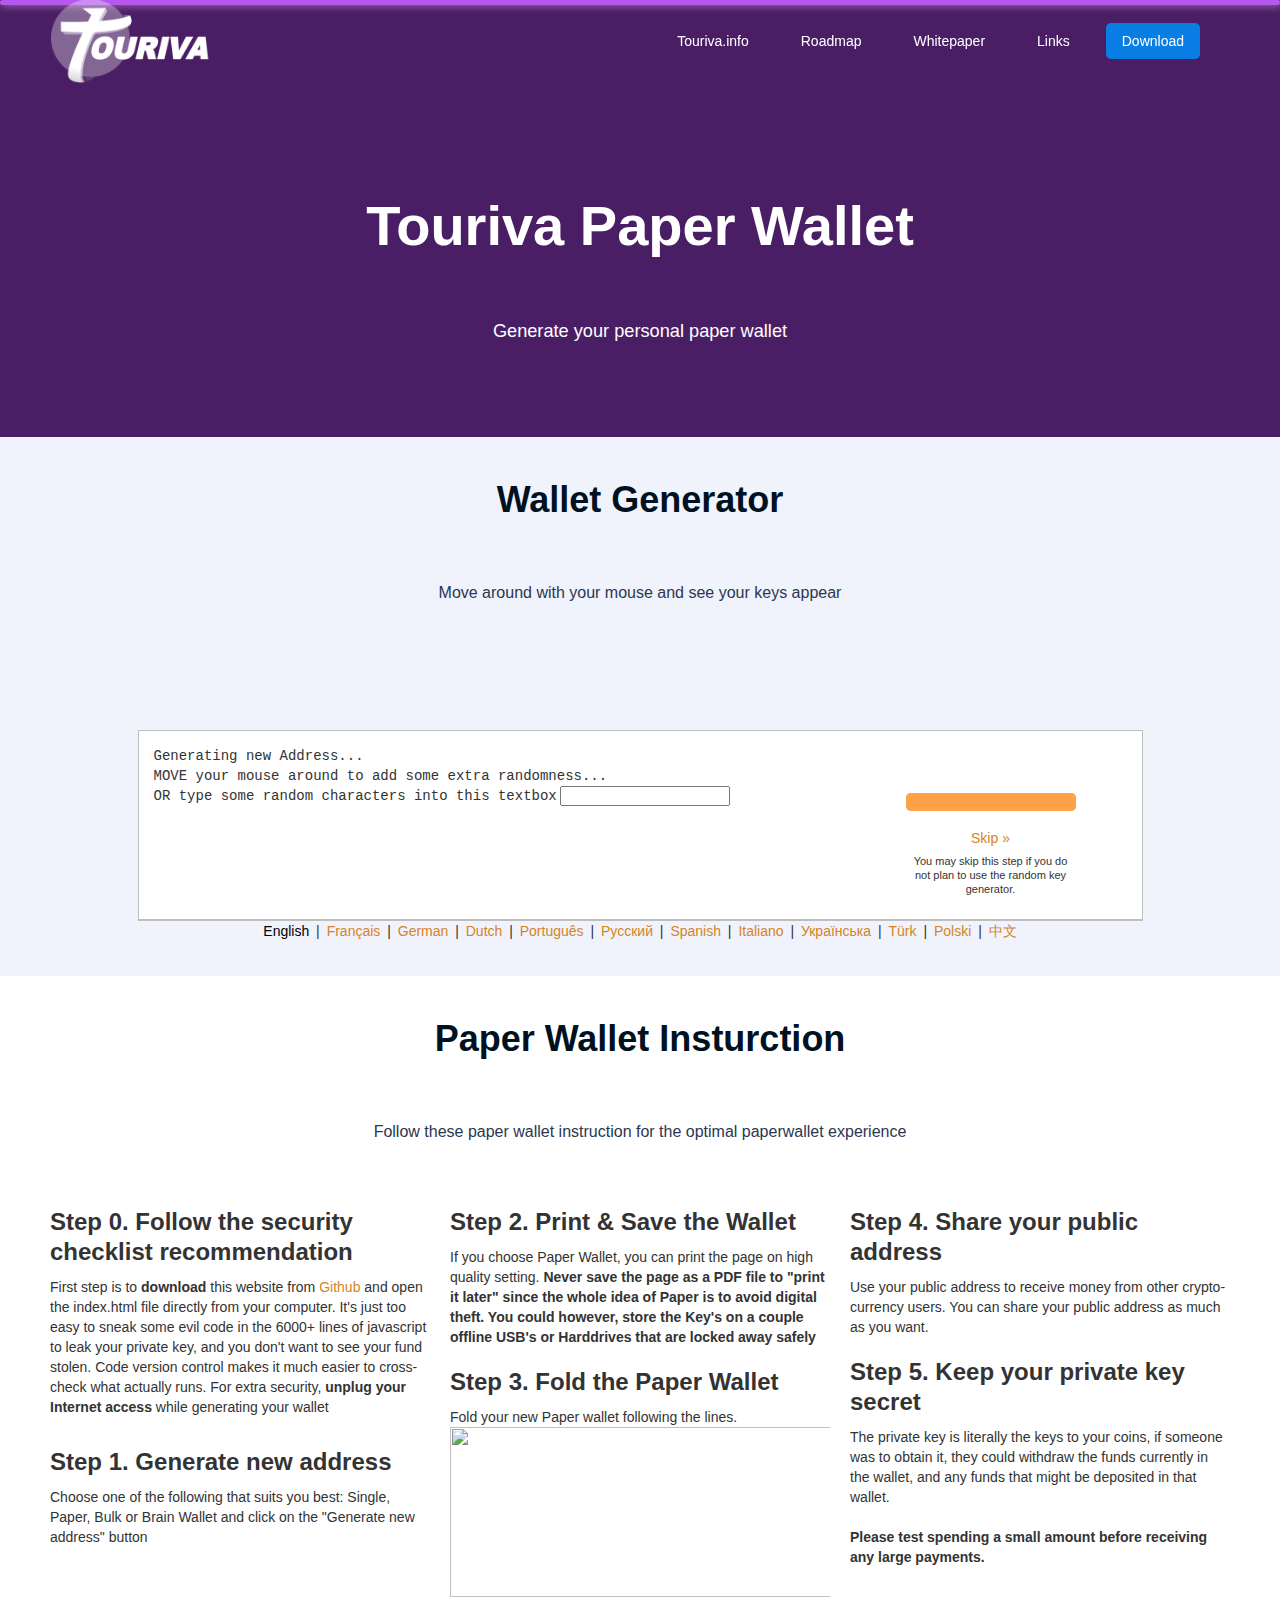
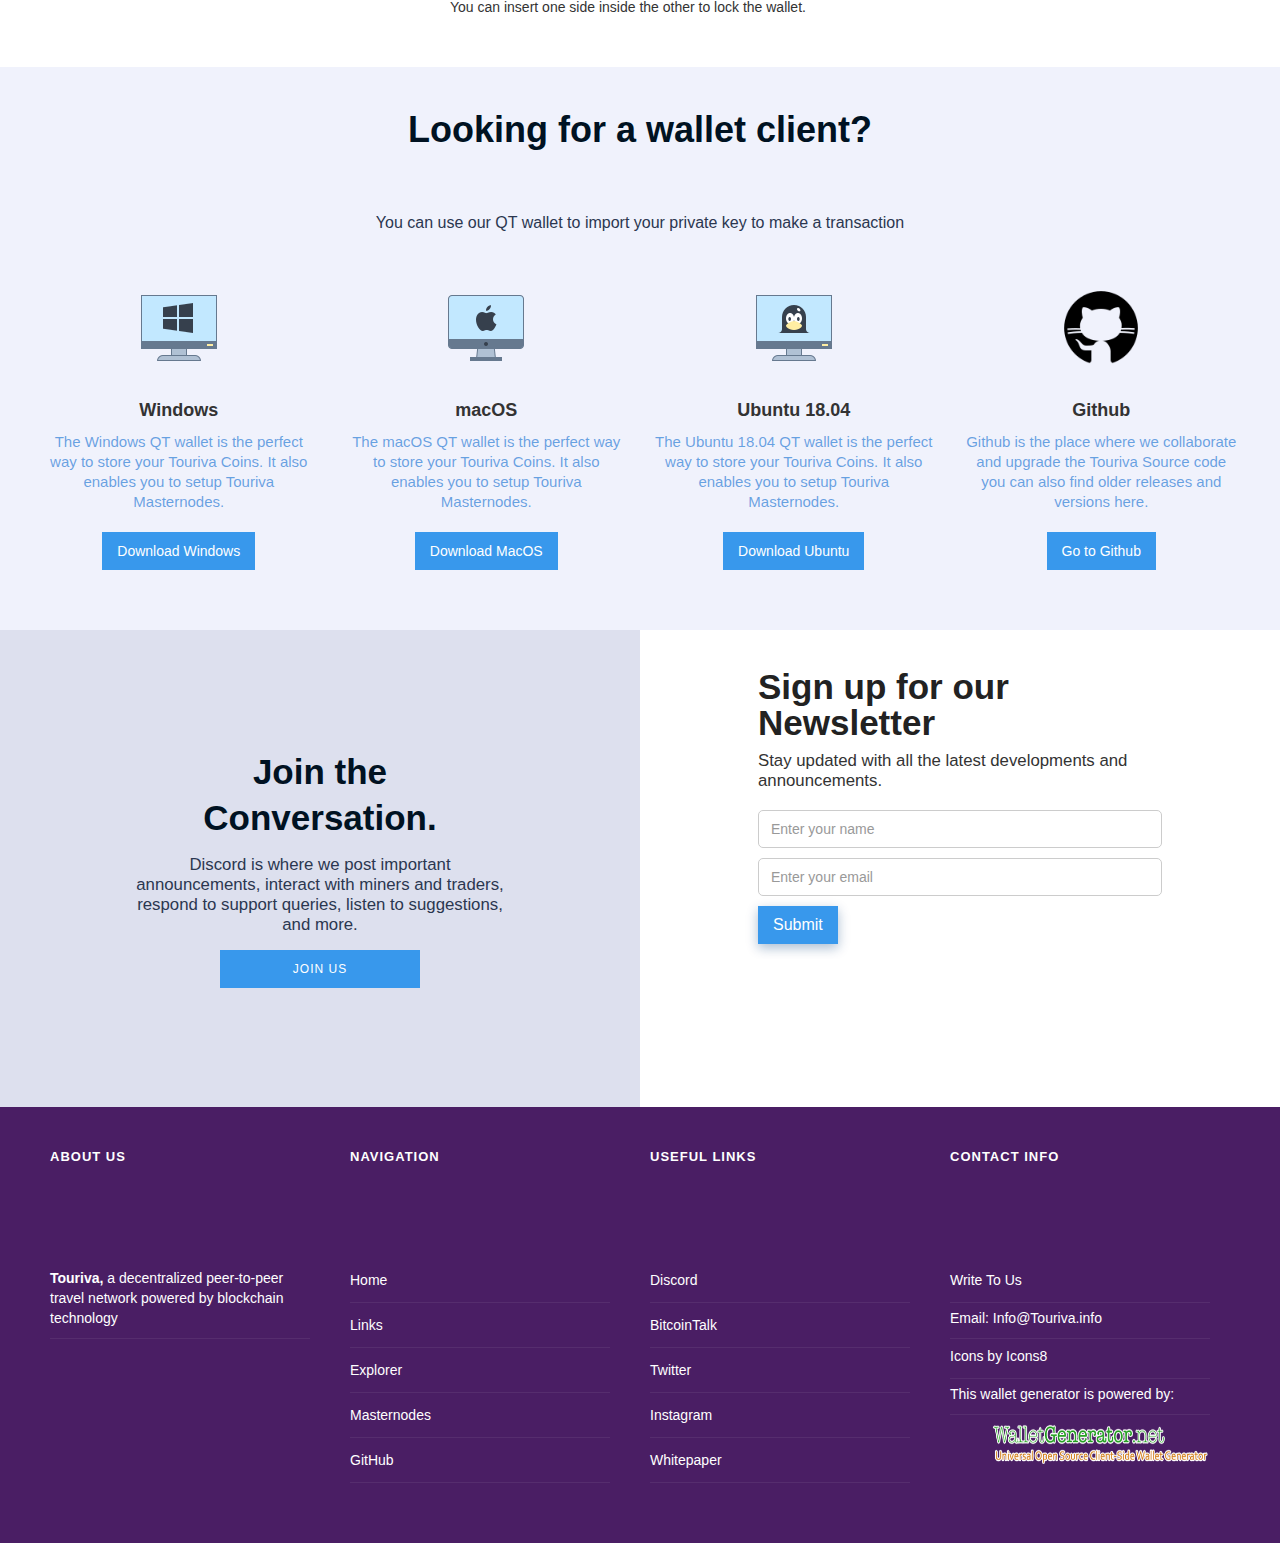
==== commit 4a9073b6: "Update index.html" ====
--- a/index.html
+++ b/index.html
@@ -2,8 +2,8 @@
 <html>
 <head>
   <meta charset="utf-8">
-  <meta name="description" content="Universal Open Source Client-Side Paper Wallet Generator for BitCoins and other cryptocurrencies. Create your own paper wallet in a few easy steps : Generate, Print and Fold !">
-  <meta name="keywords" content="universal, paper, wallet, generator, cryptocurrencies, bitcoin, litecoin, dogecoin" />
+  <meta name="description" content="Touriva paper wallet generator. Create your own paper wallet in a few easy steps : Generate, Print and Fold !">
+  <meta name="keywords" content="universal, paper, wallet, generator, cryptocurrencies, touriva, Touriva, TOUR" />
 
   <!--
 
@@ -48,5724 +48,9 @@
 SOFTWARE OR THE USE OR OTHER DEALINGS IN THE SOFTWARE.
 
 
-  GitHub Repository: https://github.com/MichaelMure/WalletGenerator.net
+  GitHub Repository: https://github.com/Touriva/Touriva-Paperwallet-Generator
   -->
 
-<<<<<<< Updated upstream
-  <title>WalletGenerator.net - Universal Paper wallet generator for Bitcoin and other cryptocurrencies</title>
-
-  <script type="text/javascript">
-// Array.prototype.map function is in the public domain.
-// Production steps of ECMA-262, Edition 5, 15.4.4.19  
-// Reference: http://es5.github.com/#x15.4.4.19  
-if (!Array.prototype.map) {
-	Array.prototype.map = function (callback, thisArg) {
-		var T, A, k;
-		if (this == null) {
-			throw new TypeError(" this is null or not defined");
-		}
-		// 1. Let O be the result of calling ToObject passing the |this| value as the argument.  
-		var O = Object(this);
-		// 2. Let lenValue be the result of calling the Get internal method of O with the argument "length".  
-		// 3. Let len be ToUint32(lenValue).  
-		var len = O.length >>> 0;
-		// 4. If IsCallable(callback) is false, throw a TypeError exception.  
-		// See: http://es5.github.com/#x9.11  
-		if ({}.toString.call(callback) != "[object Function]") {
-			throw new TypeError(callback + " is not a function");
-		}
-		// 5. If thisArg was supplied, let T be thisArg; else let T be undefined.  
-		if (thisArg) {
-			T = thisArg;
-		}
-		// 6. Let A be a new array created as if by the expression new Array(len) where Array is  
-		// the standard built-in constructor with that name and len is the value of len.  
-		A = new Array(len);
-		// 7. Let k be 0  
-		k = 0;
-		// 8. Repeat, while k < len  
-		while (k < len) {
-			var kValue, mappedValue;
-			// a. Let Pk be ToString(k).  
-			//   This is implicit for LHS operands of the in operator  
-			// b. Let kPresent be the result of calling the HasProperty internal method of O with argument Pk.  
-			//   This step can be combined with c  
-			// c. If kPresent is true, then  
-			if (k in O) {
-				// i. Let kValue be the result of calling the Get internal method of O with argument Pk.  
-				kValue = O[k];
-				// ii. Let mappedValue be the result of calling the Call internal method of callback  
-				// with T as the this value and argument list containing kValue, k, and O.  
-				mappedValue = callback.call(T, kValue, k, O);
-				// iii. Call the DefineOwnProperty internal method of A with arguments  
-				// Pk, Property Descriptor {Value: mappedValue, Writable: true, Enumerable: true, Configurable: true},  
-				// and false.  
-				// In browsers that support Object.defineProperty, use the following:  
-				// Object.defineProperty(A, Pk, { value: mappedValue, writable: true, enumerable: true, configurable: true });  
-				// For best browser support, use the following:  
-				A[k] = mappedValue;
-			}
-			// d. Increase k by 1.  
-			k++;
-		}
-		// 9. return A  
-		return A;
-	};
-}
-  </script>
-  <script type="text/javascript">
-/*!
-* Crypto-JS v2.5.4	Crypto.js
-* http://code.google.com/p/crypto-js/
-* Copyright (c) 2009-2013, Jeff Mott. All rights reserved.
-* http://code.google.com/p/crypto-js/wiki/License
-*/
-if (typeof Crypto == "undefined" || !Crypto.util) {
-	(function () {
-
-		var base64map = "ABCDEFGHIJKLMNOPQRSTUVWXYZabcdefghijklmnopqrstuvwxyz0123456789+/";
-
-		// Global Crypto object
-		var Crypto = window.Crypto = {};
-
-		// Crypto utilities
-		var util = Crypto.util = {
-
-			// Bit-wise rotate left
-			rotl: function (n, b) {
-				return (n << b) | (n >>> (32 - b));
-			},
-
-			// Bit-wise rotate right
-			rotr: function (n, b) {
-				return (n << (32 - b)) | (n >>> b);
-			},
-
-			// Swap big-endian to little-endian and vice versa
-			endian: function (n) {
-
-				// If number given, swap endian
-				if (n.constructor == Number) {
-					return util.rotl(n, 8) & 0x00FF00FF |
-			    util.rotl(n, 24) & 0xFF00FF00;
-				}
-
-				// Else, assume array and swap all items
-				for (var i = 0; i < n.length; i++)
-					n[i] = util.endian(n[i]);
-				return n;
-
-			},
-
-			// Generate an array of any length of random bytes
-			randomBytes: function (n) {
-				for (var bytes = []; n > 0; n--)
-					bytes.push(Math.floor(Math.random() * 256));
-				return bytes;
-			},
-
-			// Convert a byte array to big-endian 32-bit words
-			bytesToWords: function (bytes) {
-				for (var words = [], i = 0, b = 0; i < bytes.length; i++, b += 8)
-					words[b >>> 5] |= (bytes[i] & 0xFF) << (24 - b % 32);
-				return words;
-			},
-
-			// Convert big-endian 32-bit words to a byte array
-			wordsToBytes: function (words) {
-				for (var bytes = [], b = 0; b < words.length * 32; b += 8)
-					bytes.push((words[b >>> 5] >>> (24 - b % 32)) & 0xFF);
-				return bytes;
-			},
-
-			// Convert a byte array to a hex string
-			bytesToHex: function (bytes) {
-				for (var hex = [], i = 0; i < bytes.length; i++) {
-					hex.push((bytes[i] >>> 4).toString(16));
-					hex.push((bytes[i] & 0xF).toString(16));
-				}
-				return hex.join("");
-			},
-
-			// Convert a hex string to a byte array
-			hexToBytes: function (hex) {
-				for (var bytes = [], c = 0; c < hex.length; c += 2)
-					bytes.push(parseInt(hex.substr(c, 2), 16));
-				return bytes;
-			},
-
-			// Convert a byte array to a base-64 string
-			bytesToBase64: function (bytes) {
-				for (var base64 = [], i = 0; i < bytes.length; i += 3) {
-					var triplet = (bytes[i] << 16) | (bytes[i + 1] << 8) | bytes[i + 2];
-					for (var j = 0; j < 4; j++) {
-						if (i * 8 + j * 6 <= bytes.length * 8)
-							base64.push(base64map.charAt((triplet >>> 6 * (3 - j)) & 0x3F));
-						else base64.push("=");
-					}
-				}
-
-				return base64.join("");
-			},
-
-			// Convert a base-64 string to a byte array
-			base64ToBytes: function (base64) {
-				// Remove non-base-64 characters
-				base64 = base64.replace(/[^A-Z0-9+\/]/ig, "");
-
-				for (var bytes = [], i = 0, imod4 = 0; i < base64.length; imod4 = ++i % 4) {
-					if (imod4 == 0) continue;
-					bytes.push(((base64map.indexOf(base64.charAt(i - 1)) & (Math.pow(2, -2 * imod4 + 8) - 1)) << (imod4 * 2)) |
-			        (base64map.indexOf(base64.charAt(i)) >>> (6 - imod4 * 2)));
-				}
-
-				return bytes;
-			}
-
-		};
-
-		// Crypto character encodings
-		var charenc = Crypto.charenc = {};
-
-		// UTF-8 encoding
-		var UTF8 = charenc.UTF8 = {
-
-			// Convert a string to a byte array
-			stringToBytes: function (str) {
-				return Binary.stringToBytes(unescape(encodeURIComponent(str)));
-			},
-
-			// Convert a byte array to a string
-			bytesToString: function (bytes) {
-				return decodeURIComponent(escape(Binary.bytesToString(bytes)));
-			}
-
-		};
-
-		// Binary encoding
-		var Binary = charenc.Binary = {
-
-			// Convert a string to a byte array
-			stringToBytes: function (str) {
-				for (var bytes = [], i = 0; i < str.length; i++)
-					bytes.push(str.charCodeAt(i) & 0xFF);
-				return bytes;
-			},
-
-			// Convert a byte array to a string
-			bytesToString: function (bytes) {
-				for (var str = [], i = 0; i < bytes.length; i++)
-					str.push(String.fromCharCode(bytes[i]));
-				return str.join("");
-			}
-
-		};
-
-	})();
-}
-  </script>
-  <script type="text/javascript">
-/*!
-* Crypto-JS v2.5.4	SHA256.js
-* http://code.google.com/p/crypto-js/
-* Copyright (c) 2009-2013, Jeff Mott. All rights reserved.
-* http://code.google.com/p/crypto-js/wiki/License
-*/
-(function () {
-
-	// Shortcuts
-	var C = Crypto,
-		util = C.util,
-		charenc = C.charenc,
-		UTF8 = charenc.UTF8,
-		Binary = charenc.Binary;
-
-	// Constants
-	var K = [0x428A2F98, 0x71374491, 0xB5C0FBCF, 0xE9B5DBA5,
-        0x3956C25B, 0x59F111F1, 0x923F82A4, 0xAB1C5ED5,
-        0xD807AA98, 0x12835B01, 0x243185BE, 0x550C7DC3,
-        0x72BE5D74, 0x80DEB1FE, 0x9BDC06A7, 0xC19BF174,
-        0xE49B69C1, 0xEFBE4786, 0x0FC19DC6, 0x240CA1CC,
-        0x2DE92C6F, 0x4A7484AA, 0x5CB0A9DC, 0x76F988DA,
-        0x983E5152, 0xA831C66D, 0xB00327C8, 0xBF597FC7,
-        0xC6E00BF3, 0xD5A79147, 0x06CA6351, 0x14292967,
-        0x27B70A85, 0x2E1B2138, 0x4D2C6DFC, 0x53380D13,
-        0x650A7354, 0x766A0ABB, 0x81C2C92E, 0x92722C85,
-        0xA2BFE8A1, 0xA81A664B, 0xC24B8B70, 0xC76C51A3,
-        0xD192E819, 0xD6990624, 0xF40E3585, 0x106AA070,
-        0x19A4C116, 0x1E376C08, 0x2748774C, 0x34B0BCB5,
-        0x391C0CB3, 0x4ED8AA4A, 0x5B9CCA4F, 0x682E6FF3,
-        0x748F82EE, 0x78A5636F, 0x84C87814, 0x8CC70208,
-        0x90BEFFFA, 0xA4506CEB, 0xBEF9A3F7, 0xC67178F2];
-
-	// Public API
-	var SHA256 = C.SHA256 = function (message, options) {
-		var digestbytes = util.wordsToBytes(SHA256._sha256(message));
-		return options && options.asBytes ? digestbytes :
-	    options && options.asString ? Binary.bytesToString(digestbytes) :
-	    util.bytesToHex(digestbytes);
-	};
-
-	// The core
-	SHA256._sha256 = function (message) {
-
-		// Convert to byte array
-		if (message.constructor == String) message = UTF8.stringToBytes(message);
-		/* else, assume byte array already */
-
-		var m = util.bytesToWords(message),
-		l = message.length * 8,
-		H = [0x6A09E667, 0xBB67AE85, 0x3C6EF372, 0xA54FF53A,
-				0x510E527F, 0x9B05688C, 0x1F83D9AB, 0x5BE0CD19],
-		w = [],
-		a, b, c, d, e, f, g, h, i, j,
-		t1, t2;
-
-		// Padding
-		m[l >> 5] |= 0x80 << (24 - l % 32);
-		m[((l + 64 >> 9) << 4) + 15] = l;
-
-		for (var i = 0; i < m.length; i += 16) {
-
-			a = H[0];
-			b = H[1];
-			c = H[2];
-			d = H[3];
-			e = H[4];
-			f = H[5];
-			g = H[6];
-			h = H[7];
-
-			for (var j = 0; j < 64; j++) {
-
-				if (j < 16) w[j] = m[j + i];
-				else {
-
-					var gamma0x = w[j - 15],
-				gamma1x = w[j - 2],
-				gamma0 = ((gamma0x << 25) | (gamma0x >>> 7)) ^
-				            ((gamma0x << 14) | (gamma0x >>> 18)) ^
-				            (gamma0x >>> 3),
-				gamma1 = ((gamma1x << 15) | (gamma1x >>> 17)) ^
-				            ((gamma1x << 13) | (gamma1x >>> 19)) ^
-				            (gamma1x >>> 10);
-
-					w[j] = gamma0 + (w[j - 7] >>> 0) +
-				    gamma1 + (w[j - 16] >>> 0);
-
-				}
-
-				var ch = e & f ^ ~e & g,
-			maj = a & b ^ a & c ^ b & c,
-			sigma0 = ((a << 30) | (a >>> 2)) ^
-			            ((a << 19) | (a >>> 13)) ^
-			            ((a << 10) | (a >>> 22)),
-			sigma1 = ((e << 26) | (e >>> 6)) ^
-			            ((e << 21) | (e >>> 11)) ^
-			            ((e << 7) | (e >>> 25));
-
-
-				t1 = (h >>> 0) + sigma1 + ch + (K[j]) + (w[j] >>> 0);
-				t2 = sigma0 + maj;
-
-				h = g;
-				g = f;
-				f = e;
-				e = (d + t1) >>> 0;
-				d = c;
-				c = b;
-				b = a;
-				a = (t1 + t2) >>> 0;
-
-			}
-
-			H[0] += a;
-			H[1] += b;
-			H[2] += c;
-			H[3] += d;
-			H[4] += e;
-			H[5] += f;
-			H[6] += g;
-			H[7] += h;
-
-		}
-
-		return H;
-
-	};
-
-	// Package private blocksize
-	SHA256._blocksize = 16;
-
-	SHA256._digestsize = 32;
-
-})();
-  </script>
-  <script type="text/javascript">
-/*!
-* Crypto-JS v2.5.4	PBKDF2.js
-* http://code.google.com/p/crypto-js/
-* Copyright (c) 2009-2013, Jeff Mott. All rights reserved.
-* http://code.google.com/p/crypto-js/wiki/License
-*/
-(function () {
-
-	// Shortcuts
-	var C = Crypto,
-		util = C.util,
-		charenc = C.charenc,
-		UTF8 = charenc.UTF8,
-		Binary = charenc.Binary;
-
-	C.PBKDF2 = function (password, salt, keylen, options) {
-
-		// Convert to byte arrays
-		if (password.constructor == String) password = UTF8.stringToBytes(password);
-		if (salt.constructor == String) salt = UTF8.stringToBytes(salt);
-		/* else, assume byte arrays already */
-
-		// Defaults
-		var hasher = options && options.hasher || C.SHA1,
-			iterations = options && options.iterations || 1;
-
-		// Pseudo-random function
-		function PRF(password, salt) {
-			return C.HMAC(hasher, salt, password, { asBytes: true });
-		}
-
-		// Generate key
-		var derivedKeyBytes = [],
-			blockindex = 1;
-		while (derivedKeyBytes.length < keylen) {
-			var block = PRF(password, salt.concat(util.wordsToBytes([blockindex])));
-			for (var u = block, i = 1; i < iterations; i++) {
-				u = PRF(password, u);
-				for (var j = 0; j < block.length; j++) block[j] ^= u[j];
-			}
-			derivedKeyBytes = derivedKeyBytes.concat(block);
-			blockindex++;
-		}
-
-		// Truncate excess bytes
-		derivedKeyBytes.length = keylen;
-
-		return options && options.asBytes ? derivedKeyBytes :
-		options && options.asString ? Binary.bytesToString(derivedKeyBytes) :
-		util.bytesToHex(derivedKeyBytes);
-
-	};
-
-})();
-  </script>
-  <script type="text/javascript">
-/*!
-* Crypto-JS v2.5.4	HMAC.js
-* http://code.google.com/p/crypto-js/
-* Copyright (c) 2009-2013, Jeff Mott. All rights reserved.
-* http://code.google.com/p/crypto-js/wiki/License
-*/
-(function () {
-
-	// Shortcuts
-	var C = Crypto,
-		util = C.util,
-		charenc = C.charenc,
-		UTF8 = charenc.UTF8,
-		Binary = charenc.Binary;
-
-	C.HMAC = function (hasher, message, key, options) {
-
-		// Convert to byte arrays
-		if (message.constructor == String) message = UTF8.stringToBytes(message);
-		if (key.constructor == String) key = UTF8.stringToBytes(key);
-		/* else, assume byte arrays already */
-
-		// Allow arbitrary length keys
-		if (key.length > hasher._blocksize * 4)
-			key = hasher(key, { asBytes: true });
-
-		// XOR keys with pad constants
-		var okey = key.slice(0),
-			ikey = key.slice(0);
-		for (var i = 0; i < hasher._blocksize * 4; i++) {
-			okey[i] ^= 0x5C;
-			ikey[i] ^= 0x36;
-		}
-
-		var hmacbytes = hasher(okey.concat(hasher(ikey.concat(message), { asBytes: true })), { asBytes: true });
-
-		return options && options.asBytes ? hmacbytes :
-		options && options.asString ? Binary.bytesToString(hmacbytes) :
-		util.bytesToHex(hmacbytes);
-
-	};
-
-})();
-  </script>
-  <script type="text/javascript">
-/*!
-* Crypto-JS v2.5.4	AES.js
-* http://code.google.com/p/crypto-js/
-* Copyright (c) 2009-2013, Jeff Mott. All rights reserved.
-* http://code.google.com/p/crypto-js/wiki/License
-*/
-(function () {
-
-	// Shortcuts
-	var C = Crypto,
-		util = C.util,
-		charenc = C.charenc,
-		UTF8 = charenc.UTF8;
-
-	// Precomputed SBOX
-	var SBOX = [0x63, 0x7c, 0x77, 0x7b, 0xf2, 0x6b, 0x6f, 0xc5,
-            0x30, 0x01, 0x67, 0x2b, 0xfe, 0xd7, 0xab, 0x76,
-            0xca, 0x82, 0xc9, 0x7d, 0xfa, 0x59, 0x47, 0xf0,
-            0xad, 0xd4, 0xa2, 0xaf, 0x9c, 0xa4, 0x72, 0xc0,
-            0xb7, 0xfd, 0x93, 0x26, 0x36, 0x3f, 0xf7, 0xcc,
-            0x34, 0xa5, 0xe5, 0xf1, 0x71, 0xd8, 0x31, 0x15,
-            0x04, 0xc7, 0x23, 0xc3, 0x18, 0x96, 0x05, 0x9a,
-            0x07, 0x12, 0x80, 0xe2, 0xeb, 0x27, 0xb2, 0x75,
-            0x09, 0x83, 0x2c, 0x1a, 0x1b, 0x6e, 0x5a, 0xa0,
-            0x52, 0x3b, 0xd6, 0xb3, 0x29, 0xe3, 0x2f, 0x84,
-            0x53, 0xd1, 0x00, 0xed, 0x20, 0xfc, 0xb1, 0x5b,
-            0x6a, 0xcb, 0xbe, 0x39, 0x4a, 0x4c, 0x58, 0xcf,
-            0xd0, 0xef, 0xaa, 0xfb, 0x43, 0x4d, 0x33, 0x85,
-            0x45, 0xf9, 0x02, 0x7f, 0x50, 0x3c, 0x9f, 0xa8,
-            0x51, 0xa3, 0x40, 0x8f, 0x92, 0x9d, 0x38, 0xf5,
-            0xbc, 0xb6, 0xda, 0x21, 0x10, 0xff, 0xf3, 0xd2,
-            0xcd, 0x0c, 0x13, 0xec, 0x5f, 0x97, 0x44, 0x17,
-            0xc4, 0xa7, 0x7e, 0x3d, 0x64, 0x5d, 0x19, 0x73,
-            0x60, 0x81, 0x4f, 0xdc, 0x22, 0x2a, 0x90, 0x88,
-            0x46, 0xee, 0xb8, 0x14, 0xde, 0x5e, 0x0b, 0xdb,
-            0xe0, 0x32, 0x3a, 0x0a, 0x49, 0x06, 0x24, 0x5c,
-            0xc2, 0xd3, 0xac, 0x62, 0x91, 0x95, 0xe4, 0x79,
-            0xe7, 0xc8, 0x37, 0x6d, 0x8d, 0xd5, 0x4e, 0xa9,
-            0x6c, 0x56, 0xf4, 0xea, 0x65, 0x7a, 0xae, 0x08,
-            0xba, 0x78, 0x25, 0x2e, 0x1c, 0xa6, 0xb4, 0xc6,
-            0xe8, 0xdd, 0x74, 0x1f, 0x4b, 0xbd, 0x8b, 0x8a,
-            0x70, 0x3e, 0xb5, 0x66, 0x48, 0x03, 0xf6, 0x0e,
-            0x61, 0x35, 0x57, 0xb9, 0x86, 0xc1, 0x1d, 0x9e,
-            0xe1, 0xf8, 0x98, 0x11, 0x69, 0xd9, 0x8e, 0x94,
-            0x9b, 0x1e, 0x87, 0xe9, 0xce, 0x55, 0x28, 0xdf,
-            0x8c, 0xa1, 0x89, 0x0d, 0xbf, 0xe6, 0x42, 0x68,
-            0x41, 0x99, 0x2d, 0x0f, 0xb0, 0x54, 0xbb, 0x16];
-
-	// Compute inverse SBOX lookup table
-	for (var INVSBOX = [], i = 0; i < 256; i++) INVSBOX[SBOX[i]] = i;
-
-	// Compute multiplication in GF(2^8) lookup tables
-	var MULT2 = [],
-		MULT3 = [],
-		MULT9 = [],
-		MULTB = [],
-		MULTD = [],
-		MULTE = [];
-
-	function xtime(a, b) {
-		for (var result = 0, i = 0; i < 8; i++) {
-			if (b & 1) result ^= a;
-			var hiBitSet = a & 0x80;
-			a = (a << 1) & 0xFF;
-			if (hiBitSet) a ^= 0x1b;
-			b >>>= 1;
-		}
-		return result;
-	}
-
-	for (var i = 0; i < 256; i++) {
-		MULT2[i] = xtime(i, 2);
-		MULT3[i] = xtime(i, 3);
-		MULT9[i] = xtime(i, 9);
-		MULTB[i] = xtime(i, 0xB);
-		MULTD[i] = xtime(i, 0xD);
-		MULTE[i] = xtime(i, 0xE);
-	}
-
-	// Precomputed RCon lookup
-	var RCON = [0x00, 0x01, 0x02, 0x04, 0x08, 0x10, 0x20, 0x40, 0x80, 0x1b, 0x36];
-
-	// Inner state
-	var state = [[], [], [], []],
-		keylength,
-		nrounds,
-		keyschedule;
-
-	var AES = C.AES = {
-
-		/**
-		* Public API
-		*/
-
-		encrypt: function (message, password, options) {
-
-			options = options || {};
-
-			// Determine mode
-			var mode = options.mode || new C.mode.OFB;
-
-			// Allow mode to override options
-			if (mode.fixOptions) mode.fixOptions(options);
-
-			var 
-
-			// Convert to bytes if message is a string
-		m = (
-			message.constructor == String ?
-			UTF8.stringToBytes(message) :
-			message
-		),
-
-			// Generate random IV
-		iv = options.iv || util.randomBytes(AES._blocksize * 4),
-
-			// Generate key
-		k = (
-			password.constructor == String ?
-			// Derive key from pass-phrase
-			C.PBKDF2(password, iv, 32, { asBytes: true }) :
-			// else, assume byte array representing cryptographic key
-			password
-		);
-
-			// Encrypt
-			AES._init(k);
-			mode.encrypt(AES, m, iv);
-
-			// Return ciphertext
-			m = options.iv ? m : iv.concat(m);
-			return (options && options.asBytes) ? m : util.bytesToBase64(m);
-
-		},
-
-		decrypt: function (ciphertext, password, options) {
-
-			options = options || {};
-
-			// Determine mode
-			var mode = options.mode || new C.mode.OFB;
-
-			// Allow mode to override options
-			if (mode.fixOptions) mode.fixOptions(options);
-
-			var 
-
-			// Convert to bytes if ciphertext is a string
-		c = (
-			ciphertext.constructor == String ?
-			util.base64ToBytes(ciphertext) :
-			ciphertext
-		),
-
-			// Separate IV and message
-		iv = options.iv || c.splice(0, AES._blocksize * 4),
-
-			// Generate key
-		k = (
-			password.constructor == String ?
-			// Derive key from pass-phrase
-			C.PBKDF2(password, iv, 32, { asBytes: true }) :
-			// else, assume byte array representing cryptographic key
-			password
-		);
-
-			// Decrypt
-			AES._init(k);
-			mode.decrypt(AES, c, iv);
-
-			// Return plaintext
-			return (options && options.asBytes) ? c : UTF8.bytesToString(c);
-
-		},
-
-
-		/**
-		* Package private methods and properties
-		*/
-
-		_blocksize: 4,
-
-		_encryptblock: function (m, offset) {
-
-			// Set input
-			for (var row = 0; row < AES._blocksize; row++) {
-				for (var col = 0; col < 4; col++)
-					state[row][col] = m[offset + col * 4 + row];
-			}
-
-			// Add round key
-			for (var row = 0; row < 4; row++) {
-				for (var col = 0; col < 4; col++)
-					state[row][col] ^= keyschedule[col][row];
-			}
-
-			for (var round = 1; round < nrounds; round++) {
-
-				// Sub bytes
-				for (var row = 0; row < 4; row++) {
-					for (var col = 0; col < 4; col++)
-						state[row][col] = SBOX[state[row][col]];
-				}
-
-				// Shift rows
-				state[1].push(state[1].shift());
-				state[2].push(state[2].shift());
-				state[2].push(state[2].shift());
-				state[3].unshift(state[3].pop());
-
-				// Mix columns
-				for (var col = 0; col < 4; col++) {
-
-					var s0 = state[0][col],
-				s1 = state[1][col],
-				s2 = state[2][col],
-				s3 = state[3][col];
-
-					state[0][col] = MULT2[s0] ^ MULT3[s1] ^ s2 ^ s3;
-					state[1][col] = s0 ^ MULT2[s1] ^ MULT3[s2] ^ s3;
-					state[2][col] = s0 ^ s1 ^ MULT2[s2] ^ MULT3[s3];
-					state[3][col] = MULT3[s0] ^ s1 ^ s2 ^ MULT2[s3];
-
-				}
-
-				// Add round key
-				for (var row = 0; row < 4; row++) {
-					for (var col = 0; col < 4; col++)
-						state[row][col] ^= keyschedule[round * 4 + col][row];
-				}
-
-			}
-
-			// Sub bytes
-			for (var row = 0; row < 4; row++) {
-				for (var col = 0; col < 4; col++)
-					state[row][col] = SBOX[state[row][col]];
-			}
-
-			// Shift rows
-			state[1].push(state[1].shift());
-			state[2].push(state[2].shift());
-			state[2].push(state[2].shift());
-			state[3].unshift(state[3].pop());
-
-			// Add round key
-			for (var row = 0; row < 4; row++) {
-				for (var col = 0; col < 4; col++)
-					state[row][col] ^= keyschedule[nrounds * 4 + col][row];
-			}
-
-			// Set output
-			for (var row = 0; row < AES._blocksize; row++) {
-				for (var col = 0; col < 4; col++)
-					m[offset + col * 4 + row] = state[row][col];
-			}
-
-		},
-
-		_decryptblock: function (c, offset) {
-
-			// Set input
-			for (var row = 0; row < AES._blocksize; row++) {
-				for (var col = 0; col < 4; col++)
-					state[row][col] = c[offset + col * 4 + row];
-			}
-
-			// Add round key
-			for (var row = 0; row < 4; row++) {
-				for (var col = 0; col < 4; col++)
-					state[row][col] ^= keyschedule[nrounds * 4 + col][row];
-			}
-
-			for (var round = 1; round < nrounds; round++) {
-
-				// Inv shift rows
-				state[1].unshift(state[1].pop());
-				state[2].push(state[2].shift());
-				state[2].push(state[2].shift());
-				state[3].push(state[3].shift());
-
-				// Inv sub bytes
-				for (var row = 0; row < 4; row++) {
-					for (var col = 0; col < 4; col++)
-						state[row][col] = INVSBOX[state[row][col]];
-				}
-
-				// Add round key
-				for (var row = 0; row < 4; row++) {
-					for (var col = 0; col < 4; col++)
-						state[row][col] ^= keyschedule[(nrounds - round) * 4 + col][row];
-				}
-
-				// Inv mix columns
-				for (var col = 0; col < 4; col++) {
-
-					var s0 = state[0][col],
-				s1 = state[1][col],
-				s2 = state[2][col],
-				s3 = state[3][col];
-
-					state[0][col] = MULTE[s0] ^ MULTB[s1] ^ MULTD[s2] ^ MULT9[s3];
-					state[1][col] = MULT9[s0] ^ MULTE[s1] ^ MULTB[s2] ^ MULTD[s3];
-					state[2][col] = MULTD[s0] ^ MULT9[s1] ^ MULTE[s2] ^ MULTB[s3];
-					state[3][col] = MULTB[s0] ^ MULTD[s1] ^ MULT9[s2] ^ MULTE[s3];
-
-				}
-
-			}
-
-			// Inv shift rows
-			state[1].unshift(state[1].pop());
-			state[2].push(state[2].shift());
-			state[2].push(state[2].shift());
-			state[3].push(state[3].shift());
-
-			// Inv sub bytes
-			for (var row = 0; row < 4; row++) {
-				for (var col = 0; col < 4; col++)
-					state[row][col] = INVSBOX[state[row][col]];
-			}
-
-			// Add round key
-			for (var row = 0; row < 4; row++) {
-				for (var col = 0; col < 4; col++)
-					state[row][col] ^= keyschedule[col][row];
-			}
-
-			// Set output
-			for (var row = 0; row < AES._blocksize; row++) {
-				for (var col = 0; col < 4; col++)
-					c[offset + col * 4 + row] = state[row][col];
-			}
-
-		},
-
-
-		/**
-		* Private methods
-		*/
-
-		_init: function (k) {
-			keylength = k.length / 4;
-			nrounds = keylength + 6;
-			AES._keyexpansion(k);
-		},
-
-		// Generate a key schedule
-		_keyexpansion: function (k) {
-
-			keyschedule = [];
-
-			for (var row = 0; row < keylength; row++) {
-				keyschedule[row] = [
-			k[row * 4],
-			k[row * 4 + 1],
-			k[row * 4 + 2],
-			k[row * 4 + 3]
-		];
-			}
-
-			for (var row = keylength; row < AES._blocksize * (nrounds + 1); row++) {
-
-				var temp = [
-			keyschedule[row - 1][0],
-			keyschedule[row - 1][1],
-			keyschedule[row - 1][2],
-			keyschedule[row - 1][3]
-		];
-
-				if (row % keylength == 0) {
-
-					// Rot word
-					temp.push(temp.shift());
-
-					// Sub word
-					temp[0] = SBOX[temp[0]];
-					temp[1] = SBOX[temp[1]];
-					temp[2] = SBOX[temp[2]];
-					temp[3] = SBOX[temp[3]];
-
-					temp[0] ^= RCON[row / keylength];
-
-				} else if (keylength > 6 && row % keylength == 4) {
-
-					// Sub word
-					temp[0] = SBOX[temp[0]];
-					temp[1] = SBOX[temp[1]];
-					temp[2] = SBOX[temp[2]];
-					temp[3] = SBOX[temp[3]];
-
-				}
-
-				keyschedule[row] = [
-			keyschedule[row - keylength][0] ^ temp[0],
-			keyschedule[row - keylength][1] ^ temp[1],
-			keyschedule[row - keylength][2] ^ temp[2],
-			keyschedule[row - keylength][3] ^ temp[3]
-		];
-
-			}
-
-		}
-
-	};
-
-})();
-  </script>
-  <script type="text/javascript">
-/*!
-* Crypto-JS 2.5.4 BlockModes.js
-* contribution from Simon Greatrix
-*/
-
-(function (C) {
-
-	// Create pad namespace
-	var C_pad = C.pad = {};
-
-	// Calculate the number of padding bytes required.
-	function _requiredPadding(cipher, message) {
-		var blockSizeInBytes = cipher._blocksize * 4;
-		var reqd = blockSizeInBytes - message.length % blockSizeInBytes;
-		return reqd;
-	}
-
-	// Remove padding when the final byte gives the number of padding bytes.
-	var _unpadLength = function (cipher, message, alg, padding) {
-		var pad = message.pop();
-		if (pad == 0) {
-			throw new Error("Invalid zero-length padding specified for " + alg
-			+ ". Wrong cipher specification or key used?");
-		}
-		var maxPad = cipher._blocksize * 4;
-		if (pad > maxPad) {
-			throw new Error("Invalid padding length of " + pad
-			+ " specified for " + alg
-			+ ". Wrong cipher specification or key used?");
-		}
-		for (var i = 1; i < pad; i++) {
-			var b = message.pop();
-			if (padding != undefined && padding != b) {
-				throw new Error("Invalid padding byte of 0x" + b.toString(16)
-				+ " specified for " + alg
-				+ ". Wrong cipher specification or key used?");
-			}
-		}
-	};
-
-	// No-operation padding, used for stream ciphers
-	C_pad.NoPadding = {
-		pad: function (cipher, message) { },
-		unpad: function (cipher, message) { }
-	};
-
-	// Zero Padding.
-	//
-	// If the message is not an exact number of blocks, the final block is
-	// completed with 0x00 bytes. There is no unpadding.
-	C_pad.ZeroPadding = {
-		pad: function (cipher, message) {
-			var blockSizeInBytes = cipher._blocksize * 4;
-			var reqd = message.length % blockSizeInBytes;
-			if (reqd != 0) {
-				for (reqd = blockSizeInBytes - reqd; reqd > 0; reqd--) {
-					message.push(0x00);
-				}
-			}
-		},
-
-		unpad: function (cipher, message) {
-			while (message[message.length - 1] == 0) {
-				message.pop();
-			}
-		}
-	};
-
-	// ISO/IEC 7816-4 padding.
-	//
-	// Pads the plain text with an 0x80 byte followed by as many 0x00
-	// bytes are required to complete the block.
-	C_pad.iso7816 = {
-		pad: function (cipher, message) {
-			var reqd = _requiredPadding(cipher, message);
-			message.push(0x80);
-			for (; reqd > 1; reqd--) {
-				message.push(0x00);
-			}
-		},
-
-		unpad: function (cipher, message) {
-			var padLength;
-			for (padLength = cipher._blocksize * 4; padLength > 0; padLength--) {
-				var b = message.pop();
-				if (b == 0x80) return;
-				if (b != 0x00) {
-					throw new Error("ISO-7816 padding byte must be 0, not 0x" + b.toString(16) + ". Wrong cipher specification or key used?");
-				}
-			}
-			throw new Error("ISO-7816 padded beyond cipher block size. Wrong cipher specification or key used?");
-		}
-	};
-
-	// ANSI X.923 padding
-	//
-	// The final block is padded with zeros except for the last byte of the
-	// last block which contains the number of padding bytes.
-	C_pad.ansix923 = {
-		pad: function (cipher, message) {
-			var reqd = _requiredPadding(cipher, message);
-			for (var i = 1; i < reqd; i++) {
-				message.push(0x00);
-			}
-			message.push(reqd);
-		},
-
-		unpad: function (cipher, message) {
-			_unpadLength(cipher, message, "ANSI X.923", 0);
-		}
-	};
-
-	// ISO 10126
-	//
-	// The final block is padded with random bytes except for the last
-	// byte of the last block which contains the number of padding bytes.
-	C_pad.iso10126 = {
-		pad: function (cipher, message) {
-			var reqd = _requiredPadding(cipher, message);
-			for (var i = 1; i < reqd; i++) {
-				message.push(Math.floor(Math.random() * 256));
-			}
-			message.push(reqd);
-		},
-
-		unpad: function (cipher, message) {
-			_unpadLength(cipher, message, "ISO 10126", undefined);
-		}
-	};
-
-	// PKCS7 padding
-	//
-	// PKCS7 is described in RFC 5652. Padding is in whole bytes. The
-	// value of each added byte is the number of bytes that are added,
-	// i.e. N bytes, each of value N are added.
-	C_pad.pkcs7 = {
-		pad: function (cipher, message) {
-			var reqd = _requiredPadding(cipher, message);
-			for (var i = 0; i < reqd; i++) {
-				message.push(reqd);
-			}
-		},
-
-		unpad: function (cipher, message) {
-			_unpadLength(cipher, message, "PKCS 7", message[message.length - 1]);
-		}
-	};
-
-	// Create mode namespace
-	var C_mode = C.mode = {};
-
-	/**
-	* Mode base "class".
-	*/
-	var Mode = C_mode.Mode = function (padding) {
-		if (padding) {
-			this._padding = padding;
-		}
-	};
-
-	Mode.prototype = {
-		encrypt: function (cipher, m, iv) {
-			this._padding.pad(cipher, m);
-			this._doEncrypt(cipher, m, iv);
-		},
-
-		decrypt: function (cipher, m, iv) {
-			this._doDecrypt(cipher, m, iv);
-			this._padding.unpad(cipher, m);
-		},
-
-		// Default padding
-		_padding: C_pad.iso7816
-	};
-
-
-	/**
-	* Electronic Code Book mode.
-	* 
-	* ECB applies the cipher directly against each block of the input.
-	* 
-	* ECB does not require an initialization vector.
-	*/
-	var ECB = C_mode.ECB = function () {
-		// Call parent constructor
-		Mode.apply(this, arguments);
-	};
-
-	// Inherit from Mode
-	var ECB_prototype = ECB.prototype = new Mode;
-
-	// Concrete steps for Mode template
-	ECB_prototype._doEncrypt = function (cipher, m, iv) {
-		var blockSizeInBytes = cipher._blocksize * 4;
-		// Encrypt each block
-		for (var offset = 0; offset < m.length; offset += blockSizeInBytes) {
-			cipher._encryptblock(m, offset);
-		}
-	};
-	ECB_prototype._doDecrypt = function (cipher, c, iv) {
-		var blockSizeInBytes = cipher._blocksize * 4;
-		// Decrypt each block
-		for (var offset = 0; offset < c.length; offset += blockSizeInBytes) {
-			cipher._decryptblock(c, offset);
-		}
-	};
-
-	// ECB never uses an IV
-	ECB_prototype.fixOptions = function (options) {
-		options.iv = [];
-	};
-
-
-	/**
-	* Cipher block chaining
-	* 
-	* The first block is XORed with the IV. Subsequent blocks are XOR with the
-	* previous cipher output.
-	*/
-	var CBC = C_mode.CBC = function () {
-		// Call parent constructor
-		Mode.apply(this, arguments);
-	};
-
-	// Inherit from Mode
-	var CBC_prototype = CBC.prototype = new Mode;
-
-	// Concrete steps for Mode template
-	CBC_prototype._doEncrypt = function (cipher, m, iv) {
-		var blockSizeInBytes = cipher._blocksize * 4;
-
-		// Encrypt each block
-		for (var offset = 0; offset < m.length; offset += blockSizeInBytes) {
-			if (offset == 0) {
-				// XOR first block using IV
-				for (var i = 0; i < blockSizeInBytes; i++)
-					m[i] ^= iv[i];
-			} else {
-				// XOR this block using previous crypted block
-				for (var i = 0; i < blockSizeInBytes; i++)
-					m[offset + i] ^= m[offset + i - blockSizeInBytes];
-			}
-			// Encrypt block
-			cipher._encryptblock(m, offset);
-		}
-	};
-	CBC_prototype._doDecrypt = function (cipher, c, iv) {
-		var blockSizeInBytes = cipher._blocksize * 4;
-
-		// At the start, the previously crypted block is the IV
-		var prevCryptedBlock = iv;
-
-		// Decrypt each block
-		for (var offset = 0; offset < c.length; offset += blockSizeInBytes) {
-			// Save this crypted block
-			var thisCryptedBlock = c.slice(offset, offset + blockSizeInBytes);
-			// Decrypt block
-			cipher._decryptblock(c, offset);
-			// XOR decrypted block using previous crypted block
-			for (var i = 0; i < blockSizeInBytes; i++) {
-				c[offset + i] ^= prevCryptedBlock[i];
-			}
-			prevCryptedBlock = thisCryptedBlock;
-		}
-	};
-
-
-	/**
-	* Cipher feed back
-	* 
-	* The cipher output is XORed with the plain text to produce the cipher output,
-	* which is then fed back into the cipher to produce a bit pattern to XOR the
-	* next block with.
-	* 
-	* This is a stream cipher mode and does not require padding.
-	*/
-	var CFB = C_mode.CFB = function () {
-		// Call parent constructor
-		Mode.apply(this, arguments);
-	};
-
-	// Inherit from Mode
-	var CFB_prototype = CFB.prototype = new Mode;
-
-	// Override padding
-	CFB_prototype._padding = C_pad.NoPadding;
-
-	// Concrete steps for Mode template
-	CFB_prototype._doEncrypt = function (cipher, m, iv) {
-		var blockSizeInBytes = cipher._blocksize * 4,
-    keystream = iv.slice(0);
-
-		// Encrypt each byte
-		for (var i = 0; i < m.length; i++) {
-
-			var j = i % blockSizeInBytes;
-			if (j == 0) cipher._encryptblock(keystream, 0);
-
-			m[i] ^= keystream[j];
-			keystream[j] = m[i];
-		}
-	};
-	CFB_prototype._doDecrypt = function (cipher, c, iv) {
-		var blockSizeInBytes = cipher._blocksize * 4,
-			keystream = iv.slice(0);
-
-		// Encrypt each byte
-		for (var i = 0; i < c.length; i++) {
-
-			var j = i % blockSizeInBytes;
-			if (j == 0) cipher._encryptblock(keystream, 0);
-
-			var b = c[i];
-			c[i] ^= keystream[j];
-			keystream[j] = b;
-		}
-	};
-
-
-	/**
-	* Output feed back
-	* 
-	* The cipher repeatedly encrypts its own output. The output is XORed with the
-	* plain text to produce the cipher text.
-	* 
-	* This is a stream cipher mode and does not require padding.
-	*/
-	var OFB = C_mode.OFB = function () {
-		// Call parent constructor
-		Mode.apply(this, arguments);
-	};
-
-	// Inherit from Mode
-	var OFB_prototype = OFB.prototype = new Mode;
-
-	// Override padding
-	OFB_prototype._padding = C_pad.NoPadding;
-
-	// Concrete steps for Mode template
-	OFB_prototype._doEncrypt = function (cipher, m, iv) {
-
-		var blockSizeInBytes = cipher._blocksize * 4,
-			keystream = iv.slice(0);
-
-		// Encrypt each byte
-		for (var i = 0; i < m.length; i++) {
-
-			// Generate keystream
-			if (i % blockSizeInBytes == 0)
-				cipher._encryptblock(keystream, 0);
-
-			// Encrypt byte
-			m[i] ^= keystream[i % blockSizeInBytes];
-
-		}
-	};
-	OFB_prototype._doDecrypt = OFB_prototype._doEncrypt;
-
-	/**
-	* Counter
-	* @author Gergely Risko
-	*
-	* After every block the last 4 bytes of the IV is increased by one
-	* with carry and that IV is used for the next block.
-	*
-	* This is a stream cipher mode and does not require padding.
-	*/
-	var CTR = C_mode.CTR = function () {
-		// Call parent constructor
-		Mode.apply(this, arguments);
-	};
-
-	// Inherit from Mode
-	var CTR_prototype = CTR.prototype = new Mode;
-
-	// Override padding
-	CTR_prototype._padding = C_pad.NoPadding;
-
-	CTR_prototype._doEncrypt = function (cipher, m, iv) {
-		var blockSizeInBytes = cipher._blocksize * 4;
-		var counter = iv.slice(0);
-
-		for (var i = 0; i < m.length; ) {
-			// do not lose iv
-			var keystream = counter.slice(0);
-
-			// Generate keystream for next block
-			cipher._encryptblock(keystream, 0);
-
-			// XOR keystream with block
-			for (var j = 0; i < m.length && j < blockSizeInBytes; j++, i++) {
-				m[i] ^= keystream[j];
-			}
-
-			// Increase counter
-			if (++(counter[blockSizeInBytes - 1]) == 256) {
-				counter[blockSizeInBytes - 1] = 0;
-				if (++(counter[blockSizeInBytes - 2]) == 256) {
-					counter[blockSizeInBytes - 2] = 0;
-					if (++(counter[blockSizeInBytes - 3]) == 256) {
-						counter[blockSizeInBytes - 3] = 0;
-						++(counter[blockSizeInBytes - 4]);
-					}
-				}
-			}
-		}
-	};
-	CTR_prototype._doDecrypt = CTR_prototype._doEncrypt;
-
-})(Crypto);
-  </script>
-  <script type="text/javascript">
-/*!
-* Crypto-JS v2.0.0  RIPEMD-160
-* http://code.google.com/p/crypto-js/
-* Copyright (c) 2009, Jeff Mott. All rights reserved.
-* http://code.google.com/p/crypto-js/wiki/License
-*
-* A JavaScript implementation of the RIPEMD-160 Algorithm
-* Version 2.2 Copyright Jeremy Lin, Paul Johnston 2000 - 2009.
-* Other contributors: Greg Holt, Andrew Kepert, Ydnar, Lostinet
-* Distributed under the BSD License
-* See http://pajhome.org.uk/crypt/md5 for details.
-* Also http://www.ocf.berkeley.edu/~jjlin/jsotp/
-* Ported to Crypto-JS by Stefan Thomas.
-*/
-
-(function () {
-	// Shortcuts
-	var C = Crypto,
-	util = C.util,
-	charenc = C.charenc,
-	UTF8 = charenc.UTF8,
-	Binary = charenc.Binary;
-
-	// Convert a byte array to little-endian 32-bit words
-	util.bytesToLWords = function (bytes) {
-
-		var output = Array(bytes.length >> 2);
-		for (var i = 0; i < output.length; i++)
-			output[i] = 0;
-		for (var i = 0; i < bytes.length * 8; i += 8)
-			output[i >> 5] |= (bytes[i / 8] & 0xFF) << (i % 32);
-		return output;
-	};
-
-	// Convert little-endian 32-bit words to a byte array
-	util.lWordsToBytes = function (words) {
-		var output = [];
-		for (var i = 0; i < words.length * 32; i += 8)
-			output.push((words[i >> 5] >>> (i % 32)) & 0xff);
-		return output;
-	};
-
-	// Public API
-	var RIPEMD160 = C.RIPEMD160 = function (message, options) {
-		var digestbytes = util.lWordsToBytes(RIPEMD160._rmd160(message));
-		return options && options.asBytes ? digestbytes :
-			options && options.asString ? Binary.bytesToString(digestbytes) :
-			util.bytesToHex(digestbytes);
-	};
-
-	// The core
-	RIPEMD160._rmd160 = function (message) {
-		// Convert to byte array
-		if (message.constructor == String) message = UTF8.stringToBytes(message);
-
-		var x = util.bytesToLWords(message),
-			len = message.length * 8;
-
-		/* append padding */
-		x[len >> 5] |= 0x80 << (len % 32);
-		x[(((len + 64) >>> 9) << 4) + 14] = len;
-
-		var h0 = 0x67452301;
-		var h1 = 0xefcdab89;
-		var h2 = 0x98badcfe;
-		var h3 = 0x10325476;
-		var h4 = 0xc3d2e1f0;
-
-		for (var i = 0; i < x.length; i += 16) {
-			var T;
-			var A1 = h0, B1 = h1, C1 = h2, D1 = h3, E1 = h4;
-			var A2 = h0, B2 = h1, C2 = h2, D2 = h3, E2 = h4;
-			for (var j = 0; j <= 79; ++j) {
-				T = safe_add(A1, rmd160_f(j, B1, C1, D1));
-				T = safe_add(T, x[i + rmd160_r1[j]]);
-				T = safe_add(T, rmd160_K1(j));
-				T = safe_add(bit_rol(T, rmd160_s1[j]), E1);
-				A1 = E1; E1 = D1; D1 = bit_rol(C1, 10); C1 = B1; B1 = T;
-				T = safe_add(A2, rmd160_f(79 - j, B2, C2, D2));
-				T = safe_add(T, x[i + rmd160_r2[j]]);
-				T = safe_add(T, rmd160_K2(j));
-				T = safe_add(bit_rol(T, rmd160_s2[j]), E2);
-				A2 = E2; E2 = D2; D2 = bit_rol(C2, 10); C2 = B2; B2 = T;
-			}
-			T = safe_add(h1, safe_add(C1, D2));
-			h1 = safe_add(h2, safe_add(D1, E2));
-			h2 = safe_add(h3, safe_add(E1, A2));
-			h3 = safe_add(h4, safe_add(A1, B2));
-			h4 = safe_add(h0, safe_add(B1, C2));
-			h0 = T;
-		}
-		return [h0, h1, h2, h3, h4];
-	}
-
-	function rmd160_f(j, x, y, z) {
-		return (0 <= j && j <= 15) ? (x ^ y ^ z) :
-			(16 <= j && j <= 31) ? (x & y) | (~x & z) :
-			(32 <= j && j <= 47) ? (x | ~y) ^ z :
-			(48 <= j && j <= 63) ? (x & z) | (y & ~z) :
-			(64 <= j && j <= 79) ? x ^ (y | ~z) :
-			"rmd160_f: j out of range";
-	}
-	function rmd160_K1(j) {
-		return (0 <= j && j <= 15) ? 0x00000000 :
-			(16 <= j && j <= 31) ? 0x5a827999 :
-			(32 <= j && j <= 47) ? 0x6ed9eba1 :
-			(48 <= j && j <= 63) ? 0x8f1bbcdc :
-			(64 <= j && j <= 79) ? 0xa953fd4e :
-			"rmd160_K1: j out of range";
-	}
-	function rmd160_K2(j) {
-		return (0 <= j && j <= 15) ? 0x50a28be6 :
-			(16 <= j && j <= 31) ? 0x5c4dd124 :
-			(32 <= j && j <= 47) ? 0x6d703ef3 :
-			(48 <= j && j <= 63) ? 0x7a6d76e9 :
-			(64 <= j && j <= 79) ? 0x00000000 :
-			"rmd160_K2: j out of range";
-	}
-	var rmd160_r1 = [
-		0, 1, 2, 3, 4, 5, 6, 7, 8, 9, 10, 11, 12, 13, 14, 15,
-		7, 4, 13, 1, 10, 6, 15, 3, 12, 0, 9, 5, 2, 14, 11, 8,
-		3, 10, 14, 4, 9, 15, 8, 1, 2, 7, 0, 6, 13, 11, 5, 12,
-		1, 9, 11, 10, 0, 8, 12, 4, 13, 3, 7, 15, 14, 5, 6, 2,
-		4, 0, 5, 9, 7, 12, 2, 10, 14, 1, 3, 8, 11, 6, 15, 13
-	];
-	var rmd160_r2 = [
-		5, 14, 7, 0, 9, 2, 11, 4, 13, 6, 15, 8, 1, 10, 3, 12,
-		6, 11, 3, 7, 0, 13, 5, 10, 14, 15, 8, 12, 4, 9, 1, 2,
-		15, 5, 1, 3, 7, 14, 6, 9, 11, 8, 12, 2, 10, 0, 4, 13,
-		8, 6, 4, 1, 3, 11, 15, 0, 5, 12, 2, 13, 9, 7, 10, 14,
-		12, 15, 10, 4, 1, 5, 8, 7, 6, 2, 13, 14, 0, 3, 9, 11
-	];
-	var rmd160_s1 = [
-		11, 14, 15, 12, 5, 8, 7, 9, 11, 13, 14, 15, 6, 7, 9, 8,
-		7, 6, 8, 13, 11, 9, 7, 15, 7, 12, 15, 9, 11, 7, 13, 12,
-		11, 13, 6, 7, 14, 9, 13, 15, 14, 8, 13, 6, 5, 12, 7, 5,
-		11, 12, 14, 15, 14, 15, 9, 8, 9, 14, 5, 6, 8, 6, 5, 12,
-		9, 15, 5, 11, 6, 8, 13, 12, 5, 12, 13, 14, 11, 8, 5, 6
-	];
-	var rmd160_s2 = [
-		8, 9, 9, 11, 13, 15, 15, 5, 7, 7, 8, 11, 14, 14, 12, 6,
-		9, 13, 15, 7, 12, 8, 9, 11, 7, 7, 12, 7, 6, 15, 13, 11,
-		9, 7, 15, 11, 8, 6, 6, 14, 12, 13, 5, 14, 13, 13, 7, 5,
-		15, 5, 8, 11, 14, 14, 6, 14, 6, 9, 12, 9, 12, 5, 15, 8,
-		8, 5, 12, 9, 12, 5, 14, 6, 8, 13, 6, 5, 15, 13, 11, 11
-	];
-
-	/*
-	* Add integers, wrapping at 2^32. This uses 16-bit operations internally
-	* to work around bugs in some JS interpreters.
-	*/
-	function safe_add(x, y) {
-		var lsw = (x & 0xFFFF) + (y & 0xFFFF);
-		var msw = (x >> 16) + (y >> 16) + (lsw >> 16);
-		return (msw << 16) | (lsw & 0xFFFF);
-	}
-
-	/*
-	* Bitwise rotate a 32-bit number to the left.
-	*/
-	function bit_rol(num, cnt) {
-		return (num << cnt) | (num >>> (32 - cnt));
-	}
-})();
-  </script>
-  <script type="text/javascript">
-/*!
-* Random number generator with ArcFour PRNG
-* 
-* NOTE: For best results, put code like
-* <body onclick='SecureRandom.seedTime();' onkeypress='SecureRandom.seedTime();'>
-* in your main HTML document.
-* 
-* Copyright Tom Wu, bitaddress.org  BSD License.
-* http://www-cs-students.stanford.edu/~tjw/jsbn/LICENSE
-*/
-(function () {
-
-	// Constructor function of Global SecureRandom object
-	var sr = window.SecureRandom = function () { };
-
-	// Properties
-	sr.state;
-	sr.pool;
-	sr.pptr;
-
-	// Pool size must be a multiple of 4 and greater than 32.
-	// An array of bytes the size of the pool will be passed to init()
-	sr.poolSize = 256;
-
-	// --- object methods ---
-
-	// public method
-	// ba: byte array
-	sr.prototype.nextBytes = function (ba) {
-		var i;
-		if (window.crypto && window.crypto.getRandomValues && window.Uint8Array) {
-			try {
-				var rvBytes = new Uint8Array(ba.length);
-				window.crypto.getRandomValues(rvBytes);
-				for (i = 0; i < ba.length; ++i)
-					ba[i] = sr.getByte() ^ rvBytes[i];
-				return;
-			} catch (e) {
-				alert(e);
-			}
-		}
-		for (i = 0; i < ba.length; ++i) ba[i] = sr.getByte();
-	};
-
-
-	// --- static methods ---
-
-	// Mix in the current time (w/milliseconds) into the pool
-	// NOTE: this method should be called from body click/keypress event handlers to increase entropy
-	sr.seedTime = function () {
-		sr.seedInt(new Date().getTime());
-	}
-
-	sr.getByte = function () {
-		if(!ninja.seeder.isDone()) {
-			alert("Premature initialisation of the random generator. Something is really wrong, do not generate wallets.");
-			return NaN;
-		}
-		
-		if (sr.state == null) {
-			sr.seedTime();
-			sr.state = sr.ArcFour(); // Plug in your RNG constructor here
-			sr.state.init(sr.pool);
-			sr.pptr = 0;
-		}
-		// TODO: allow reseeding after first request
-		return sr.state.next();
-	}
-
-	// Mix in a 32-bit integer into the pool
-	sr.seedInt = function (x) {
-		sr.seedInt8(x);
-		sr.seedInt8((x >> 8));
-		sr.seedInt8((x >> 16));
-		sr.seedInt8((x >> 24));
-	}
-
-	// Mix in a 16-bit integer into the pool
-	sr.seedInt16 = function (x) {
-		sr.seedInt8(x);
-		sr.seedInt8((x >> 8));
-	}
-
-	// Mix in a 8-bit integer into the pool
-	sr.seedInt8 = function (x) {
-		sr.pool[sr.pptr++] ^= x & 255;
-		if (sr.pptr >= sr.poolSize) sr.pptr -= sr.poolSize;
-	}
-
-	// Arcfour is a PRNG
-	sr.ArcFour = function () {
-		function Arcfour() {
-			this.i = 0;
-			this.j = 0;
-			this.S = new Array();
-		}
-
-		// Initialize arcfour context from key, an array of ints, each from [0..255]
-		function ARC4init(key) {
-			var i, j, t;
-			for (i = 0; i < 256; ++i)
-				this.S[i] = i;
-			j = 0;
-			for (i = 0; i < 256; ++i) {
-				j = (j + this.S[i] + key[i % key.length]) & 255;
-				t = this.S[i];
-				this.S[i] = this.S[j];
-				this.S[j] = t;
-			}
-			this.i = 0;
-			this.j = 0;
-		}
-
-		function ARC4next() {
-			var t;
-			this.i = (this.i + 1) & 255;
-			this.j = (this.j + this.S[this.i]) & 255;
-			t = this.S[this.i];
-			this.S[this.i] = this.S[this.j];
-			this.S[this.j] = t;
-			return this.S[(t + this.S[this.i]) & 255];
-		}
-
-		Arcfour.prototype.init = ARC4init;
-		Arcfour.prototype.next = ARC4next;
-
-		return new Arcfour();
-	};
-
-
-	// Initialize the pool with junk if needed.
-	if (sr.pool == null) {
-		sr.pool = new Array();
-		sr.pptr = 0;
-		var t;
-		if (window.crypto && window.crypto.getRandomValues && window.Uint8Array) {
-			try {
-				// Use webcrypto if available
-				var ua = new Uint8Array(sr.poolSize);
-				window.crypto.getRandomValues(ua);
-				for (t = 0; t < sr.poolSize; ++t)
-					sr.pool[sr.pptr++] = ua[t];
-			} catch (e) { alert(e); }
-		}
-		while (sr.pptr < sr.poolSize) {  // extract some randomness from Math.random()
-			t = Math.floor(65536 * Math.random());
-			sr.pool[sr.pptr++] = t >>> 8;
-			sr.pool[sr.pptr++] = t & 255;
-		}
-		sr.pptr = Math.floor(sr.poolSize * Math.random());
-		sr.seedTime();
-		// entropy
-		var entropyStr = "";
-		// screen size and color depth: ~4.8 to ~5.4 bits
-		entropyStr += (window.screen.height * window.screen.width * window.screen.colorDepth);
-		entropyStr += (window.screen.availHeight * window.screen.availWidth * window.screen.pixelDepth);
-		// time zone offset: ~4 bits
-		var dateObj = new Date();
-		var timeZoneOffset = dateObj.getTimezoneOffset();
-		entropyStr += timeZoneOffset;
-		// user agent: ~8.3 to ~11.6 bits
-		entropyStr += navigator.userAgent;
-		// browser plugin details: ~16.2 to ~21.8 bits
-		var pluginsStr = "";
-		for (var i = 0; i < navigator.plugins.length; i++) {
-			pluginsStr += navigator.plugins[i].name + " " + navigator.plugins[i].filename + " " + navigator.plugins[i].description + " " + navigator.plugins[i].version + ", ";
-		}
-		var mimeTypesStr = "";
-		for (var i = 0; i < navigator.mimeTypes.length; i++) {
-			mimeTypesStr += navigator.mimeTypes[i].description + " " + navigator.mimeTypes[i].type + " " + navigator.mimeTypes[i].suffixes + ", ";
-		}
-		entropyStr += pluginsStr + mimeTypesStr;
-		// cookies and storage: 1 bit
-		entropyStr += navigator.cookieEnabled + typeof (sessionStorage) + typeof (localStorage);
-		// language: ~7 bit
-		entropyStr += navigator.language;
-		// history: ~2 bit
-		entropyStr += window.history.length;
-		// location
-		entropyStr += window.location;
-
-		var entropyBytes = Crypto.SHA256(entropyStr, { asBytes: true });
-		for (var i = 0 ; i < entropyBytes.length ; i++) {
-			sr.seedInt8(entropyBytes[i]);
-		}
-	}
-})();
-  </script>
-  <script type="text/javascript">
-//https://raw.github.com/bitcoinjs/bitcoinjs-lib/faa10f0f6a1fff0b9a99fffb9bc30cee33b17212/src/ecdsa.js
-/*!
-* Basic Javascript Elliptic Curve implementation
-* Ported loosely from BouncyCastle's Java EC code
-* Only Fp curves implemented for now
-* 
-* Copyright Tom Wu, bitaddress.org  BSD License.
-* http://www-cs-students.stanford.edu/~tjw/jsbn/LICENSE
-*/
-(function () {
-
-	// Constructor function of Global EllipticCurve object
-	var ec = window.EllipticCurve = function () { };
-
-
-	// ----------------
-	// ECFieldElementFp constructor
-	// q instanceof BigInteger
-	// x instanceof BigInteger
-	ec.FieldElementFp = function (q, x) {
-		this.x = x;
-		// TODO if(x.compareTo(q) >= 0) error
-		this.q = q;
-	};
-
-	ec.FieldElementFp.prototype.equals = function (other) {
-		if (other == this) return true;
-		return (this.q.equals(other.q) && this.x.equals(other.x));
-	};
-
-	ec.FieldElementFp.prototype.toBigInteger = function () {
-		return this.x;
-	};
-
-	ec.FieldElementFp.prototype.negate = function () {
-		return new ec.FieldElementFp(this.q, this.x.negate().mod(this.q));
-	};
-
-	ec.FieldElementFp.prototype.add = function (b) {
-		return new ec.FieldElementFp(this.q, this.x.add(b.toBigInteger()).mod(this.q));
-	};
-
-	ec.FieldElementFp.prototype.subtract = function (b) {
-		return new ec.FieldElementFp(this.q, this.x.subtract(b.toBigInteger()).mod(this.q));
-	};
-
-	ec.FieldElementFp.prototype.multiply = function (b) {
-		return new ec.FieldElementFp(this.q, this.x.multiply(b.toBigInteger()).mod(this.q));
-	};
-
-	ec.FieldElementFp.prototype.square = function () {
-		return new ec.FieldElementFp(this.q, this.x.square().mod(this.q));
-	};
-
-	ec.FieldElementFp.prototype.divide = function (b) {
-		return new ec.FieldElementFp(this.q, this.x.multiply(b.toBigInteger().modInverse(this.q)).mod(this.q));
-	};
-
-	ec.FieldElementFp.prototype.getByteLength = function () {
-		return Math.floor((this.toBigInteger().bitLength() + 7) / 8);
-	};
-
-	// D.1.4 91
-	/**
-	* return a sqrt root - the routine verifies that the calculation
-	* returns the right value - if none exists it returns null.
-	* 
-	* Copyright (c) 2000 - 2011 The Legion Of The Bouncy Castle (http://www.bouncycastle.org)
-	* Ported to JavaScript by bitaddress.org
-	*/
-	ec.FieldElementFp.prototype.sqrt = function () {
-		if (!this.q.testBit(0)) throw new Error("even value of q");
-
-		// p mod 4 == 3
-		if (this.q.testBit(1)) {
-			// z = g^(u+1) + p, p = 4u + 3
-			var z = new ec.FieldElementFp(this.q, this.x.modPow(this.q.shiftRight(2).add(BigInteger.ONE), this.q));
-			return z.square().equals(this) ? z : null;
-		}
-
-		// p mod 4 == 1
-		var qMinusOne = this.q.subtract(BigInteger.ONE);
-		var legendreExponent = qMinusOne.shiftRight(1);
-		if (!(this.x.modPow(legendreExponent, this.q).equals(BigInteger.ONE))) return null;
-		var u = qMinusOne.shiftRight(2);
-		var k = u.shiftLeft(1).add(BigInteger.ONE);
-		var Q = this.x;
-		var fourQ = Q.shiftLeft(2).mod(this.q);
-		var U, V;
-
-		do {
-			var rand = new SecureRandom();
-			var P;
-			do {
-				P = new BigInteger(this.q.bitLength(), rand);
-			}
-			while (P.compareTo(this.q) >= 0 || !(P.multiply(P).subtract(fourQ).modPow(legendreExponent, this.q).equals(qMinusOne)));
-
-			var result = ec.FieldElementFp.fastLucasSequence(this.q, P, Q, k);
-
-			U = result[0];
-			V = result[1];
-			if (V.multiply(V).mod(this.q).equals(fourQ)) {
-				// Integer division by 2, mod q
-				if (V.testBit(0)) {
-					V = V.add(this.q);
-				}
-				V = V.shiftRight(1);
-				return new ec.FieldElementFp(this.q, V);
-			}
-		}
-		while (U.equals(BigInteger.ONE) || U.equals(qMinusOne));
-
-		return null;
-	};
-
-	/*
-	* Copyright (c) 2000 - 2011 The Legion Of The Bouncy Castle (http://www.bouncycastle.org)
-	* Ported to JavaScript by bitaddress.org
-	*/
-	ec.FieldElementFp.fastLucasSequence = function (p, P, Q, k) {
-		// TODO Research and apply "common-multiplicand multiplication here"
-
-		var n = k.bitLength();
-		var s = k.getLowestSetBit();
-		var Uh = BigInteger.ONE;
-		var Vl = BigInteger.TWO;
-		var Vh = P;
-		var Ql = BigInteger.ONE;
-		var Qh = BigInteger.ONE;
-
-		for (var j = n - 1; j >= s + 1; --j) {
-			Ql = Ql.multiply(Qh).mod(p);
-			if (k.testBit(j)) {
-				Qh = Ql.multiply(Q).mod(p);
-				Uh = Uh.multiply(Vh).mod(p);
-				Vl = Vh.multiply(Vl).subtract(P.multiply(Ql)).mod(p);
-				Vh = Vh.multiply(Vh).subtract(Qh.shiftLeft(1)).mod(p);
-			}
-			else {
-				Qh = Ql;
-				Uh = Uh.multiply(Vl).subtract(Ql).mod(p);
-				Vh = Vh.multiply(Vl).subtract(P.multiply(Ql)).mod(p);
-				Vl = Vl.multiply(Vl).subtract(Ql.shiftLeft(1)).mod(p);
-			}
-		}
-
-		Ql = Ql.multiply(Qh).mod(p);
-		Qh = Ql.multiply(Q).mod(p);
-		Uh = Uh.multiply(Vl).subtract(Ql).mod(p);
-		Vl = Vh.multiply(Vl).subtract(P.multiply(Ql)).mod(p);
-		Ql = Ql.multiply(Qh).mod(p);
-
-		for (var j = 1; j <= s; ++j) {
-			Uh = Uh.multiply(Vl).mod(p);
-			Vl = Vl.multiply(Vl).subtract(Ql.shiftLeft(1)).mod(p);
-			Ql = Ql.multiply(Ql).mod(p);
-		}
-
-		return [Uh, Vl];
-	};
-
-	// ----------------
-	// ECPointFp constructor
-	ec.PointFp = function (curve, x, y, z, compressed) {
-		this.curve = curve;
-		this.x = x;
-		this.y = y;
-		// Projective coordinates: either zinv == null or z * zinv == 1
-		// z and zinv are just BigIntegers, not fieldElements
-		if (z == null) {
-			this.z = BigInteger.ONE;
-		}
-		else {
-			this.z = z;
-		}
-		this.zinv = null;
-		// compression flag
-		this.compressed = !!compressed;
-	};
-
-	ec.PointFp.prototype.getX = function () {
-		if (this.zinv == null) {
-			this.zinv = this.z.modInverse(this.curve.q);
-		}
-		var r = this.x.toBigInteger().multiply(this.zinv);
-		this.curve.reduce(r);
-		return this.curve.fromBigInteger(r);
-	};
-
-	ec.PointFp.prototype.getY = function () {
-		if (this.zinv == null) {
-			this.zinv = this.z.modInverse(this.curve.q);
-		}
-		var r = this.y.toBigInteger().multiply(this.zinv);
-		this.curve.reduce(r);
-		return this.curve.fromBigInteger(r);
-	};
-
-	ec.PointFp.prototype.equals = function (other) {
-		if (other == this) return true;
-		if (this.isInfinity()) return other.isInfinity();
-		if (other.isInfinity()) return this.isInfinity();
-		var u, v;
-		// u = Y2 * Z1 - Y1 * Z2
-		u = other.y.toBigInteger().multiply(this.z).subtract(this.y.toBigInteger().multiply(other.z)).mod(this.curve.q);
-		if (!u.equals(BigInteger.ZERO)) return false;
-		// v = X2 * Z1 - X1 * Z2
-		v = other.x.toBigInteger().multiply(this.z).subtract(this.x.toBigInteger().multiply(other.z)).mod(this.curve.q);
-		return v.equals(BigInteger.ZERO);
-	};
-
-	ec.PointFp.prototype.isInfinity = function () {
-		if ((this.x == null) && (this.y == null)) return true;
-		return this.z.equals(BigInteger.ZERO) && !this.y.toBigInteger().equals(BigInteger.ZERO);
-	};
-
-	ec.PointFp.prototype.negate = function () {
-		return new ec.PointFp(this.curve, this.x, this.y.negate(), this.z);
-	};
-
-	ec.PointFp.prototype.add = function (b) {
-		if (this.isInfinity()) return b;
-		if (b.isInfinity()) return this;
-
-		// u = Y2 * Z1 - Y1 * Z2
-		var u = b.y.toBigInteger().multiply(this.z).subtract(this.y.toBigInteger().multiply(b.z)).mod(this.curve.q);
-		// v = X2 * Z1 - X1 * Z2
-		var v = b.x.toBigInteger().multiply(this.z).subtract(this.x.toBigInteger().multiply(b.z)).mod(this.curve.q);
-
-
-		if (BigInteger.ZERO.equals(v)) {
-			if (BigInteger.ZERO.equals(u)) {
-				return this.twice(); // this == b, so double
-			}
-			return this.curve.getInfinity(); // this = -b, so infinity
-		}
-
-		var THREE = new BigInteger("3");
-		var x1 = this.x.toBigInteger();
-		var y1 = this.y.toBigInteger();
-		var x2 = b.x.toBigInteger();
-		var y2 = b.y.toBigInteger();
-
-		var v2 = v.square();
-		var v3 = v2.multiply(v);
-		var x1v2 = x1.multiply(v2);
-		var zu2 = u.square().multiply(this.z);
-
-		// x3 = v * (z2 * (z1 * u^2 - 2 * x1 * v^2) - v^3)
-		var x3 = zu2.subtract(x1v2.shiftLeft(1)).multiply(b.z).subtract(v3).multiply(v).mod(this.curve.q);
-		// y3 = z2 * (3 * x1 * u * v^2 - y1 * v^3 - z1 * u^3) + u * v^3
-		var y3 = x1v2.multiply(THREE).multiply(u).subtract(y1.multiply(v3)).subtract(zu2.multiply(u)).multiply(b.z).add(u.multiply(v3)).mod(this.curve.q);
-		// z3 = v^3 * z1 * z2
-		var z3 = v3.multiply(this.z).multiply(b.z).mod(this.curve.q);
-
-		return new ec.PointFp(this.curve, this.curve.fromBigInteger(x3), this.curve.fromBigInteger(y3), z3);
-	};
-
-	ec.PointFp.prototype.twice = function () {
-		if (this.isInfinity()) return this;
-		if (this.y.toBigInteger().signum() == 0) return this.curve.getInfinity();
-
-		// TODO: optimized handling of constants
-		var THREE = new BigInteger("3");
-		var x1 = this.x.toBigInteger();
-		var y1 = this.y.toBigInteger();
-
-		var y1z1 = y1.multiply(this.z);
-		var y1sqz1 = y1z1.multiply(y1).mod(this.curve.q);
-		var a = this.curve.a.toBigInteger();
-
-		// w = 3 * x1^2 + a * z1^2
-		var w = x1.square().multiply(THREE);
-		if (!BigInteger.ZERO.equals(a)) {
-			w = w.add(this.z.square().multiply(a));
-		}
-		w = w.mod(this.curve.q);
-		//this.curve.reduce(w);
-		// x3 = 2 * y1 * z1 * (w^2 - 8 * x1 * y1^2 * z1)
-		var x3 = w.square().subtract(x1.shiftLeft(3).multiply(y1sqz1)).shiftLeft(1).multiply(y1z1).mod(this.curve.q);
-		// y3 = 4 * y1^2 * z1 * (3 * w * x1 - 2 * y1^2 * z1) - w^3
-		var y3 = w.multiply(THREE).multiply(x1).subtract(y1sqz1.shiftLeft(1)).shiftLeft(2).multiply(y1sqz1).subtract(w.square().multiply(w)).mod(this.curve.q);
-		// z3 = 8 * (y1 * z1)^3
-		var z3 = y1z1.square().multiply(y1z1).shiftLeft(3).mod(this.curve.q);
-
-		return new ec.PointFp(this.curve, this.curve.fromBigInteger(x3), this.curve.fromBigInteger(y3), z3);
-	};
-
-	// Simple NAF (Non-Adjacent Form) multiplication algorithm
-	// TODO: modularize the multiplication algorithm
-	ec.PointFp.prototype.multiply = function (k) {
-		if (this.isInfinity()) return this;
-		if (k.signum() == 0) return this.curve.getInfinity();
-
-		var e = k;
-		var h = e.multiply(new BigInteger("3"));
-
-		var neg = this.negate();
-		var R = this;
-
-		var i;
-		for (i = h.bitLength() - 2; i > 0; --i) {
-			R = R.twice();
-
-			var hBit = h.testBit(i);
-			var eBit = e.testBit(i);
-
-			if (hBit != eBit) {
-				R = R.add(hBit ? this : neg);
-			}
-		}
-
-		return R;
-	};
-
-	// Compute this*j + x*k (simultaneous multiplication)
-	ec.PointFp.prototype.multiplyTwo = function (j, x, k) {
-		var i;
-		if (j.bitLength() > k.bitLength())
-			i = j.bitLength() - 1;
-		else
-			i = k.bitLength() - 1;
-
-		var R = this.curve.getInfinity();
-		var both = this.add(x);
-		while (i >= 0) {
-			R = R.twice();
-			if (j.testBit(i)) {
-				if (k.testBit(i)) {
-					R = R.add(both);
-				}
-				else {
-					R = R.add(this);
-				}
-			}
-			else {
-				if (k.testBit(i)) {
-					R = R.add(x);
-				}
-			}
-			--i;
-		}
-
-		return R;
-	};
-
-	// patched by bitaddress.org and Casascius for use with Bitcoin.ECKey
-	// patched by coretechs to support compressed public keys
-	ec.PointFp.prototype.getEncoded = function (compressed) {
-		var x = this.getX().toBigInteger();
-		var y = this.getY().toBigInteger();
-		var len = 32; // integerToBytes will zero pad if integer is less than 32 bytes. 32 bytes length is required by the Bitcoin protocol.
-		var enc = ec.integerToBytes(x, len);
-
-		// when compressed prepend byte depending if y point is even or odd 
-		if (compressed) {
-			if (y.isEven()) {
-				enc.unshift(0x02);
-			}
-			else {
-				enc.unshift(0x03);
-			}
-		}
-		else {
-			enc.unshift(0x04);
-			enc = enc.concat(ec.integerToBytes(y, len)); // uncompressed public key appends the bytes of the y point
-		}
-		return enc;
-	};
-
-	ec.PointFp.decodeFrom = function (curve, enc) {
-		var type = enc[0];
-		var dataLen = enc.length - 1;
-
-		// Extract x and y as byte arrays
-		var xBa = enc.slice(1, 1 + dataLen / 2);
-		var yBa = enc.slice(1 + dataLen / 2, 1 + dataLen);
-
-		// Prepend zero byte to prevent interpretation as negative integer
-		xBa.unshift(0);
-		yBa.unshift(0);
-
-		// Convert to BigIntegers
-		var x = new BigInteger(xBa);
-		var y = new BigInteger(yBa);
-
-		// Return point
-		return new ec.PointFp(curve, curve.fromBigInteger(x), curve.fromBigInteger(y));
-	};
-
-	ec.PointFp.prototype.add2D = function (b) {
-		if (this.isInfinity()) return b;
-		if (b.isInfinity()) return this;
-
-		if (this.x.equals(b.x)) {
-			if (this.y.equals(b.y)) {
-				// this = b, i.e. this must be doubled
-				return this.twice();
-			}
-			// this = -b, i.e. the result is the point at infinity
-			return this.curve.getInfinity();
-		}
-
-		var x_x = b.x.subtract(this.x);
-		var y_y = b.y.subtract(this.y);
-		var gamma = y_y.divide(x_x);
-
-		var x3 = gamma.square().subtract(this.x).subtract(b.x);
-		var y3 = gamma.multiply(this.x.subtract(x3)).subtract(this.y);
-
-		return new ec.PointFp(this.curve, x3, y3);
-	};
-
-	ec.PointFp.prototype.twice2D = function () {
-		if (this.isInfinity()) return this;
-		if (this.y.toBigInteger().signum() == 0) {
-			// if y1 == 0, then (x1, y1) == (x1, -y1)
-			// and hence this = -this and thus 2(x1, y1) == infinity
-			return this.curve.getInfinity();
-		}
-
-		var TWO = this.curve.fromBigInteger(BigInteger.valueOf(2));
-		var THREE = this.curve.fromBigInteger(BigInteger.valueOf(3));
-		var gamma = this.x.square().multiply(THREE).add(this.curve.a).divide(this.y.multiply(TWO));
-
-		var x3 = gamma.square().subtract(this.x.multiply(TWO));
-		var y3 = gamma.multiply(this.x.subtract(x3)).subtract(this.y);
-
-		return new ec.PointFp(this.curve, x3, y3);
-	};
-
-	ec.PointFp.prototype.multiply2D = function (k) {
-		if (this.isInfinity()) return this;
-		if (k.signum() == 0) return this.curve.getInfinity();
-
-		var e = k;
-		var h = e.multiply(new BigInteger("3"));
-
-		var neg = this.negate();
-		var R = this;
-
-		var i;
-		for (i = h.bitLength() - 2; i > 0; --i) {
-			R = R.twice();
-
-			var hBit = h.testBit(i);
-			var eBit = e.testBit(i);
-
-			if (hBit != eBit) {
-				R = R.add2D(hBit ? this : neg);
-			}
-		}
-
-		return R;
-	};
-
-	ec.PointFp.prototype.isOnCurve = function () {
-		var x = this.getX().toBigInteger();
-		var y = this.getY().toBigInteger();
-		var a = this.curve.getA().toBigInteger();
-		var b = this.curve.getB().toBigInteger();
-		var n = this.curve.getQ();
-		var lhs = y.multiply(y).mod(n);
-		var rhs = x.multiply(x).multiply(x).add(a.multiply(x)).add(b).mod(n);
-		return lhs.equals(rhs);
-	};
-
-	ec.PointFp.prototype.toString = function () {
-		return '(' + this.getX().toBigInteger().toString() + ',' + this.getY().toBigInteger().toString() + ')';
-	};
-
-	/**
-	* Validate an elliptic curve point.
-	*
-	* See SEC 1, section 3.2.2.1: Elliptic Curve Public Key Validation Primitive
-	*/
-	ec.PointFp.prototype.validate = function () {
-		var n = this.curve.getQ();
-
-		// Check Q != O
-		if (this.isInfinity()) {
-			throw new Error("Point is at infinity.");
-		}
-
-		// Check coordinate bounds
-		var x = this.getX().toBigInteger();
-		var y = this.getY().toBigInteger();
-		if (x.compareTo(BigInteger.ONE) < 0 || x.compareTo(n.subtract(BigInteger.ONE)) > 0) {
-			throw new Error('x coordinate out of bounds');
-		}
-		if (y.compareTo(BigInteger.ONE) < 0 || y.compareTo(n.subtract(BigInteger.ONE)) > 0) {
-			throw new Error('y coordinate out of bounds');
-		}
-
-		// Check y^2 = x^3 + ax + b (mod n)
-		if (!this.isOnCurve()) {
-			throw new Error("Point is not on the curve.");
-		}
-
-		// Check nQ = 0 (Q is a scalar multiple of G)
-		if (this.multiply(n).isInfinity()) {
-			// TODO: This check doesn't work - fix.
-			throw new Error("Point is not a scalar multiple of G.");
-		}
-
-		return true;
-	};
-
-
-
-
-	// ----------------
-	// ECCurveFp constructor
-	ec.CurveFp = function (q, a, b) {
-		this.q = q;
-		this.a = this.fromBigInteger(a);
-		this.b = this.fromBigInteger(b);
-		this.infinity = new ec.PointFp(this, null, null);
-		this.reducer = new Barrett(this.q);
-	}
-
-	ec.CurveFp.prototype.getQ = function () {
-		return this.q;
-	};
-
-	ec.CurveFp.prototype.getA = function () {
-		return this.a;
-	};
-
-	ec.CurveFp.prototype.getB = function () {
-		return this.b;
-	};
-
-	ec.CurveFp.prototype.equals = function (other) {
-		if (other == this) return true;
-		return (this.q.equals(other.q) && this.a.equals(other.a) && this.b.equals(other.b));
-	};
-
-	ec.CurveFp.prototype.getInfinity = function () {
-		return this.infinity;
-	};
-
-	ec.CurveFp.prototype.fromBigInteger = function (x) {
-		return new ec.FieldElementFp(this.q, x);
-	};
-
-	ec.CurveFp.prototype.reduce = function (x) {
-		this.reducer.reduce(x);
-	};
-
-	// for now, work with hex strings because they're easier in JS
-	// compressed support added by bitaddress.org
-	ec.CurveFp.prototype.decodePointHex = function (s) {
-		var firstByte = parseInt(s.substr(0, 2), 16);
-		switch (firstByte) { // first byte
-			case 0:
-				return this.infinity;
-			case 2: // compressed
-			case 3: // compressed
-				var yTilde = firstByte & 1;
-				var xHex = s.substr(2, s.length - 2);
-				var X1 = new BigInteger(xHex, 16);
-				return this.decompressPoint(yTilde, X1);
-			case 4: // uncompressed
-			case 6: // hybrid
-			case 7: // hybrid
-				var len = (s.length - 2) / 2;
-				var xHex = s.substr(2, len);
-				var yHex = s.substr(len + 2, len);
-
-				return new ec.PointFp(this,
-					this.fromBigInteger(new BigInteger(xHex, 16)),
-					this.fromBigInteger(new BigInteger(yHex, 16)));
-
-			default: // unsupported
-				return null;
-		}
-	};
-
-	ec.CurveFp.prototype.encodePointHex = function (p) {
-		if (p.isInfinity()) return "00";
-		var xHex = p.getX().toBigInteger().toString(16);
-		var yHex = p.getY().toBigInteger().toString(16);
-		var oLen = this.getQ().toString(16).length;
-		if ((oLen % 2) != 0) oLen++;
-		while (xHex.length < oLen) {
-			xHex = "0" + xHex;
-		}
-		while (yHex.length < oLen) {
-			yHex = "0" + yHex;
-		}
-		return "04" + xHex + yHex;
-	};
-
-	/*
-	* Copyright (c) 2000 - 2011 The Legion Of The Bouncy Castle (http://www.bouncycastle.org)
-	* Ported to JavaScript by bitaddress.org
-	*
-	* Number yTilde
-	* BigInteger X1
-	*/
-	ec.CurveFp.prototype.decompressPoint = function (yTilde, X1) {
-		var x = this.fromBigInteger(X1);
-		var alpha = x.multiply(x.square().add(this.getA())).add(this.getB());
-		var beta = alpha.sqrt();
-		// if we can't find a sqrt we haven't got a point on the curve - run!
-		if (beta == null) throw new Error("Invalid point compression");
-		var betaValue = beta.toBigInteger();
-		var bit0 = betaValue.testBit(0) ? 1 : 0;
-		if (bit0 != yTilde) {
-			// Use the other root
-			beta = this.fromBigInteger(this.getQ().subtract(betaValue));
-		}
-		return new ec.PointFp(this, x, beta, null, true);
-	};
-
-
-	ec.fromHex = function (s) { return new BigInteger(s, 16); };
-
-	ec.integerToBytes = function (i, len) {
-		var bytes = i.toByteArrayUnsigned();
-		if (len < bytes.length) {
-			bytes = bytes.slice(bytes.length - len);
-		} else while (len > bytes.length) {
-			bytes.unshift(0);
-		}
-		return bytes;
-	};
-
-
-	// Named EC curves
-	// ----------------
-	// X9ECParameters constructor
-	ec.X9Parameters = function (curve, g, n, h) {
-		this.curve = curve;
-		this.g = g;
-		this.n = n;
-		this.h = h;
-	}
-	ec.X9Parameters.prototype.getCurve = function () { return this.curve; };
-	ec.X9Parameters.prototype.getG = function () { return this.g; };
-	ec.X9Parameters.prototype.getN = function () { return this.n; };
-	ec.X9Parameters.prototype.getH = function () { return this.h; };
-
-	// secp256k1 is the Curve used by Bitcoin
-	ec.secNamedCurves = {
-		// used by Bitcoin
-		"secp256k1": function () {
-			// p = 2^256 - 2^32 - 2^9 - 2^8 - 2^7 - 2^6 - 2^4 - 1
-			var p = ec.fromHex("FFFFFFFFFFFFFFFFFFFFFFFFFFFFFFFFFFFFFFFFFFFFFFFFFFFFFFFEFFFFFC2F");
-			var a = BigInteger.ZERO;
-			var b = ec.fromHex("7");
-			var n = ec.fromHex("FFFFFFFFFFFFFFFFFFFFFFFFFFFFFFFEBAAEDCE6AF48A03BBFD25E8CD0364141");
-			var h = BigInteger.ONE;
-			var curve = new ec.CurveFp(p, a, b);
-			var G = curve.decodePointHex("04"
-					+ "79BE667EF9DCBBAC55A06295CE870B07029BFCDB2DCE28D959F2815B16F81798"
-					+ "483ADA7726A3C4655DA4FBFC0E1108A8FD17B448A68554199C47D08FFB10D4B8");
-			return new ec.X9Parameters(curve, G, n, h);
-		}
-	};
-
-	// secp256k1 called by Bitcoin's ECKEY
-	ec.getSECCurveByName = function (name) {
-		if (ec.secNamedCurves[name] == undefined) return null;
-		return ec.secNamedCurves[name]();
-	}
-})();
-  </script>
-  <script type="text/javascript">
-/*!
-* Basic JavaScript BN library - subset useful for RSA encryption. v1.3
-* 
-* Copyright (c) 2005  Tom Wu
-* All Rights Reserved.
-* BSD License
-* http://www-cs-students.stanford.edu/~tjw/jsbn/LICENSE
-*
-* Copyright Stephan Thomas
-* Copyright bitaddress.org
-*/
-
-(function () {
-
-	// (public) Constructor function of Global BigInteger object
-	var BigInteger = window.BigInteger = function BigInteger(a, b, c) {
-		if (a != null)
-			if ("number" == typeof a) this.fromNumber(a, b, c);
-			else if (b == null && "string" != typeof a) this.fromString(a, 256);
-			else this.fromString(a, b);
-	};
-
-	// Bits per digit
-	var dbits;
-
-	// JavaScript engine analysis
-	var canary = 0xdeadbeefcafe;
-	var j_lm = ((canary & 0xffffff) == 0xefcafe);
-
-	// return new, unset BigInteger
-	function nbi() { return new BigInteger(null); }
-
-	// am: Compute w_j += (x*this_i), propagate carries,
-	// c is initial carry, returns final carry.
-	// c < 3*dvalue, x < 2*dvalue, this_i < dvalue
-	// We need to select the fastest one that works in this environment.
-
-	// am1: use a single mult and divide to get the high bits,
-	// max digit bits should be 26 because
-	// max internal value = 2*dvalue^2-2*dvalue (< 2^53)
-	function am1(i, x, w, j, c, n) {
-		while (--n >= 0) {
-			var v = x * this[i++] + w[j] + c;
-			c = Math.floor(v / 0x4000000);
-			w[j++] = v & 0x3ffffff;
-		}
-		return c;
-	}
-	// am2 avoids a big mult-and-extract completely.
-	// Max digit bits should be <= 30 because we do bitwise ops
-	// on values up to 2*hdvalue^2-hdvalue-1 (< 2^31)
-	function am2(i, x, w, j, c, n) {
-		var xl = x & 0x7fff, xh = x >> 15;
-		while (--n >= 0) {
-			var l = this[i] & 0x7fff;
-			var h = this[i++] >> 15;
-			var m = xh * l + h * xl;
-			l = xl * l + ((m & 0x7fff) << 15) + w[j] + (c & 0x3fffffff);
-			c = (l >>> 30) + (m >>> 15) + xh * h + (c >>> 30);
-			w[j++] = l & 0x3fffffff;
-		}
-		return c;
-	}
-	// Alternately, set max digit bits to 28 since some
-	// browsers slow down when dealing with 32-bit numbers.
-	function am3(i, x, w, j, c, n) {
-		var xl = x & 0x3fff, xh = x >> 14;
-		while (--n >= 0) {
-			var l = this[i] & 0x3fff;
-			var h = this[i++] >> 14;
-			var m = xh * l + h * xl;
-			l = xl * l + ((m & 0x3fff) << 14) + w[j] + c;
-			c = (l >> 28) + (m >> 14) + xh * h;
-			w[j++] = l & 0xfffffff;
-		}
-		return c;
-	}
-	if (j_lm && (navigator.appName == "Microsoft Internet Explorer")) {
-		BigInteger.prototype.am = am2;
-		dbits = 30;
-	}
-	else if (j_lm && (navigator.appName != "Netscape")) {
-		BigInteger.prototype.am = am1;
-		dbits = 26;
-	}
-	else { // Mozilla/Netscape seems to prefer am3
-		BigInteger.prototype.am = am3;
-		dbits = 28;
-	}
-
-	BigInteger.prototype.DB = dbits;
-	BigInteger.prototype.DM = ((1 << dbits) - 1);
-	BigInteger.prototype.DV = (1 << dbits);
-
-	var BI_FP = 52;
-	BigInteger.prototype.FV = Math.pow(2, BI_FP);
-	BigInteger.prototype.F1 = BI_FP - dbits;
-	BigInteger.prototype.F2 = 2 * dbits - BI_FP;
-
-	// Digit conversions
-	var BI_RM = "0123456789abcdefghijklmnopqrstuvwxyz";
-	var BI_RC = new Array();
-	var rr, vv;
-	rr = "0".charCodeAt(0);
-	for (vv = 0; vv <= 9; ++vv) BI_RC[rr++] = vv;
-	rr = "a".charCodeAt(0);
-	for (vv = 10; vv < 36; ++vv) BI_RC[rr++] = vv;
-	rr = "A".charCodeAt(0);
-	for (vv = 10; vv < 36; ++vv) BI_RC[rr++] = vv;
-
-	function int2char(n) { return BI_RM.charAt(n); }
-	function intAt(s, i) {
-		var c = BI_RC[s.charCodeAt(i)];
-		return (c == null) ? -1 : c;
-	}
-
-
-
-	// return bigint initialized to value
-	function nbv(i) { var r = nbi(); r.fromInt(i); return r; }
-
-
-	// returns bit length of the integer x
-	function nbits(x) {
-		var r = 1, t;
-		if ((t = x >>> 16) != 0) { x = t; r += 16; }
-		if ((t = x >> 8) != 0) { x = t; r += 8; }
-		if ((t = x >> 4) != 0) { x = t; r += 4; }
-		if ((t = x >> 2) != 0) { x = t; r += 2; }
-		if ((t = x >> 1) != 0) { x = t; r += 1; }
-		return r;
-	}
-
-
-
-
-
-
-
-	// (protected) copy this to r
-	BigInteger.prototype.copyTo = function (r) {
-		for (var i = this.t - 1; i >= 0; --i) r[i] = this[i];
-		r.t = this.t;
-		r.s = this.s;
-	};
-
-
-	// (protected) set from integer value x, -DV <= x < DV
-	BigInteger.prototype.fromInt = function (x) {
-		this.t = 1;
-		this.s = (x < 0) ? -1 : 0;
-		if (x > 0) this[0] = x;
-		else if (x < -1) this[0] = x + this.DV;
-		else this.t = 0;
-	};
-
-	// (protected) set from string and radix
-	BigInteger.prototype.fromString = function (s, b) {
-		var k;
-		if (b == 16) k = 4;
-		else if (b == 8) k = 3;
-		else if (b == 256) k = 8; // byte array
-		else if (b == 2) k = 1;
-		else if (b == 32) k = 5;
-		else if (b == 4) k = 2;
-		else { this.fromRadix(s, b); return; }
-		this.t = 0;
-		this.s = 0;
-		var i = s.length, mi = false, sh = 0;
-		while (--i >= 0) {
-			var x = (k == 8) ? s[i] & 0xff : intAt(s, i);
-			if (x < 0) {
-				if (s.charAt(i) == "-") mi = true;
-				continue;
-			}
-			mi = false;
-			if (sh == 0)
-				this[this.t++] = x;
-			else if (sh + k > this.DB) {
-				this[this.t - 1] |= (x & ((1 << (this.DB - sh)) - 1)) << sh;
-				this[this.t++] = (x >> (this.DB - sh));
-			}
-			else
-				this[this.t - 1] |= x << sh;
-			sh += k;
-			if (sh >= this.DB) sh -= this.DB;
-		}
-		if (k == 8 && (s[0] & 0x80) != 0) {
-			this.s = -1;
-			if (sh > 0) this[this.t - 1] |= ((1 << (this.DB - sh)) - 1) << sh;
-		}
-		this.clamp();
-		if (mi) BigInteger.ZERO.subTo(this, this);
-	};
-
-
-	// (protected) clamp off excess high words
-	BigInteger.prototype.clamp = function () {
-		var c = this.s & this.DM;
-		while (this.t > 0 && this[this.t - 1] == c) --this.t;
-	};
-
-	// (protected) r = this << n*DB
-	BigInteger.prototype.dlShiftTo = function (n, r) {
-		var i;
-		for (i = this.t - 1; i >= 0; --i) r[i + n] = this[i];
-		for (i = n - 1; i >= 0; --i) r[i] = 0;
-		r.t = this.t + n;
-		r.s = this.s;
-	};
-
-	// (protected) r = this >> n*DB
-	BigInteger.prototype.drShiftTo = function (n, r) {
-		for (var i = n; i < this.t; ++i) r[i - n] = this[i];
-		r.t = Math.max(this.t - n, 0);
-		r.s = this.s;
-	};
-
-
-	// (protected) r = this << n
-	BigInteger.prototype.lShiftTo = function (n, r) {
-		var bs = n % this.DB;
-		var cbs = this.DB - bs;
-		var bm = (1 << cbs) - 1;
-		var ds = Math.floor(n / this.DB), c = (this.s << bs) & this.DM, i;
-		for (i = this.t - 1; i >= 0; --i) {
-			r[i + ds + 1] = (this[i] >> cbs) | c;
-			c = (this[i] & bm) << bs;
-		}
-		for (i = ds - 1; i >= 0; --i) r[i] = 0;
-		r[ds] = c;
-		r.t = this.t + ds + 1;
-		r.s = this.s;
-		r.clamp();
-	};
-
-
-	// (protected) r = this >> n
-	BigInteger.prototype.rShiftTo = function (n, r) {
-		r.s = this.s;
-		var ds = Math.floor(n / this.DB);
-		if (ds >= this.t) { r.t = 0; return; }
-		var bs = n % this.DB;
-		var cbs = this.DB - bs;
-		var bm = (1 << bs) - 1;
-		r[0] = this[ds] >> bs;
-		for (var i = ds + 1; i < this.t; ++i) {
-			r[i - ds - 1] |= (this[i] & bm) << cbs;
-			r[i - ds] = this[i] >> bs;
-		}
-		if (bs > 0) r[this.t - ds - 1] |= (this.s & bm) << cbs;
-		r.t = this.t - ds;
-		r.clamp();
-	};
-
-
-	// (protected) r = this - a
-	BigInteger.prototype.subTo = function (a, r) {
-		var i = 0, c = 0, m = Math.min(a.t, this.t);
-		while (i < m) {
-			c += this[i] - a[i];
-			r[i++] = c & this.DM;
-			c >>= this.DB;
-		}
-		if (a.t < this.t) {
-			c -= a.s;
-			while (i < this.t) {
-				c += this[i];
-				r[i++] = c & this.DM;
-				c >>= this.DB;
-			}
-			c += this.s;
-		}
-		else {
-			c += this.s;
-			while (i < a.t) {
-				c -= a[i];
-				r[i++] = c & this.DM;
-				c >>= this.DB;
-			}
-			c -= a.s;
-		}
-		r.s = (c < 0) ? -1 : 0;
-		if (c < -1) r[i++] = this.DV + c;
-		else if (c > 0) r[i++] = c;
-		r.t = i;
-		r.clamp();
-	};
-
-
-	// (protected) r = this * a, r != this,a (HAC 14.12)
-	// "this" should be the larger one if appropriate.
-	BigInteger.prototype.multiplyTo = function (a, r) {
-		var x = this.abs(), y = a.abs();
-		var i = x.t;
-		r.t = i + y.t;
-		while (--i >= 0) r[i] = 0;
-		for (i = 0; i < y.t; ++i) r[i + x.t] = x.am(0, y[i], r, i, 0, x.t);
-		r.s = 0;
-		r.clamp();
-		if (this.s != a.s) BigInteger.ZERO.subTo(r, r);
-	};
-
-
-	// (protected) r = this^2, r != this (HAC 14.16)
-	BigInteger.prototype.squareTo = function (r) {
-		var x = this.abs();
-		var i = r.t = 2 * x.t;
-		while (--i >= 0) r[i] = 0;
-		for (i = 0; i < x.t - 1; ++i) {
-			var c = x.am(i, x[i], r, 2 * i, 0, 1);
-			if ((r[i + x.t] += x.am(i + 1, 2 * x[i], r, 2 * i + 1, c, x.t - i - 1)) >= x.DV) {
-				r[i + x.t] -= x.DV;
-				r[i + x.t + 1] = 1;
-			}
-		}
-		if (r.t > 0) r[r.t - 1] += x.am(i, x[i], r, 2 * i, 0, 1);
-		r.s = 0;
-		r.clamp();
-	};
-
-
-
-	// (protected) divide this by m, quotient and remainder to q, r (HAC 14.20)
-	// r != q, this != m.  q or r may be null.
-	BigInteger.prototype.divRemTo = function (m, q, r) {
-		var pm = m.abs();
-		if (pm.t <= 0) return;
-		var pt = this.abs();
-		if (pt.t < pm.t) {
-			if (q != null) q.fromInt(0);
-			if (r != null) this.copyTo(r);
-			return;
-		}
-		if (r == null) r = nbi();
-		var y = nbi(), ts = this.s, ms = m.s;
-		var nsh = this.DB - nbits(pm[pm.t - 1]); // normalize modulus
-		if (nsh > 0) { pm.lShiftTo(nsh, y); pt.lShiftTo(nsh, r); }
-		else { pm.copyTo(y); pt.copyTo(r); }
-		var ys = y.t;
-		var y0 = y[ys - 1];
-		if (y0 == 0) return;
-		var yt = y0 * (1 << this.F1) + ((ys > 1) ? y[ys - 2] >> this.F2 : 0);
-		var d1 = this.FV / yt, d2 = (1 << this.F1) / yt, e = 1 << this.F2;
-		var i = r.t, j = i - ys, t = (q == null) ? nbi() : q;
-		y.dlShiftTo(j, t);
-		if (r.compareTo(t) >= 0) {
-			r[r.t++] = 1;
-			r.subTo(t, r);
-		}
-		BigInteger.ONE.dlShiftTo(ys, t);
-		t.subTo(y, y); // "negative" y so we can replace sub with am later
-		while (y.t < ys) y[y.t++] = 0;
-		while (--j >= 0) {
-			// Estimate quotient digit
-			var qd = (r[--i] == y0) ? this.DM : Math.floor(r[i] * d1 + (r[i - 1] + e) * d2);
-			if ((r[i] += y.am(0, qd, r, j, 0, ys)) < qd) {	// Try it out
-				y.dlShiftTo(j, t);
-				r.subTo(t, r);
-				while (r[i] < --qd) r.subTo(t, r);
-			}
-		}
-		if (q != null) {
-			r.drShiftTo(ys, q);
-			if (ts != ms) BigInteger.ZERO.subTo(q, q);
-		}
-		r.t = ys;
-		r.clamp();
-		if (nsh > 0) r.rShiftTo(nsh, r); // Denormalize remainder
-		if (ts < 0) BigInteger.ZERO.subTo(r, r);
-	};
-
-
-	// (protected) return "-1/this % 2^DB"; useful for Mont. reduction
-	// justification:
-	//         xy == 1 (mod m)
-	//         xy =  1+km
-	//   xy(2-xy) = (1+km)(1-km)
-	// x[y(2-xy)] = 1-k^2m^2
-	// x[y(2-xy)] == 1 (mod m^2)
-	// if y is 1/x mod m, then y(2-xy) is 1/x mod m^2
-	// should reduce x and y(2-xy) by m^2 at each step to keep size bounded.
-	// JS multiply "overflows" differently from C/C++, so care is needed here.
-	BigInteger.prototype.invDigit = function () {
-		if (this.t < 1) return 0;
-		var x = this[0];
-		if ((x & 1) == 0) return 0;
-		var y = x & 3; 	// y == 1/x mod 2^2
-		y = (y * (2 - (x & 0xf) * y)) & 0xf; // y == 1/x mod 2^4
-		y = (y * (2 - (x & 0xff) * y)) & 0xff; // y == 1/x mod 2^8
-		y = (y * (2 - (((x & 0xffff) * y) & 0xffff))) & 0xffff; // y == 1/x mod 2^16
-		// last step - calculate inverse mod DV directly;
-		// assumes 16 < DB <= 32 and assumes ability to handle 48-bit ints
-		y = (y * (2 - x * y % this.DV)) % this.DV; 	// y == 1/x mod 2^dbits
-		// we really want the negative inverse, and -DV < y < DV
-		return (y > 0) ? this.DV - y : -y;
-	};
-
-
-	// (protected) true iff this is even
-	BigInteger.prototype.isEven = function () { return ((this.t > 0) ? (this[0] & 1) : this.s) == 0; };
-
-
-	// (protected) this^e, e < 2^32, doing sqr and mul with "r" (HAC 14.79)
-	BigInteger.prototype.exp = function (e, z) {
-		if (e > 0xffffffff || e < 1) return BigInteger.ONE;
-		var r = nbi(), r2 = nbi(), g = z.convert(this), i = nbits(e) - 1;
-		g.copyTo(r);
-		while (--i >= 0) {
-			z.sqrTo(r, r2);
-			if ((e & (1 << i)) > 0) z.mulTo(r2, g, r);
-			else { var t = r; r = r2; r2 = t; }
-		}
-		return z.revert(r);
-	};
-
-
-	// (public) return string representation in given radix
-	BigInteger.prototype.toString = function (b) {
-		if (this.s < 0) return "-" + this.negate().toString(b);
-		var k;
-		if (b == 16) k = 4;
-		else if (b == 8) k = 3;
-		else if (b == 2) k = 1;
-		else if (b == 32) k = 5;
-		else if (b == 4) k = 2;
-		else return this.toRadix(b);
-		var km = (1 << k) - 1, d, m = false, r = "", i = this.t;
-		var p = this.DB - (i * this.DB) % k;
-		if (i-- > 0) {
-			if (p < this.DB && (d = this[i] >> p) > 0) { m = true; r = int2char(d); }
-			while (i >= 0) {
-				if (p < k) {
-					d = (this[i] & ((1 << p) - 1)) << (k - p);
-					d |= this[--i] >> (p += this.DB - k);
-				}
-				else {
-					d = (this[i] >> (p -= k)) & km;
-					if (p <= 0) { p += this.DB; --i; }
-				}
-				if (d > 0) m = true;
-				if (m) r += int2char(d);
-			}
-		}
-		return m ? r : "0";
-	};
-
-
-	// (public) -this
-	BigInteger.prototype.negate = function () { var r = nbi(); BigInteger.ZERO.subTo(this, r); return r; };
-
-	// (public) |this|
-	BigInteger.prototype.abs = function () { return (this.s < 0) ? this.negate() : this; };
-
-	// (public) return + if this > a, - if this < a, 0 if equal
-	BigInteger.prototype.compareTo = function (a) {
-		var r = this.s - a.s;
-		if (r != 0) return r;
-		var i = this.t;
-		r = i - a.t;
-		if (r != 0) return (this.s < 0) ? -r : r;
-		while (--i >= 0) if ((r = this[i] - a[i]) != 0) return r;
-		return 0;
-	}
-
-	// (public) return the number of bits in "this"
-	BigInteger.prototype.bitLength = function () {
-		if (this.t <= 0) return 0;
-		return this.DB * (this.t - 1) + nbits(this[this.t - 1] ^ (this.s & this.DM));
-	};
-
-	// (public) this mod a
-	BigInteger.prototype.mod = function (a) {
-		var r = nbi();
-		this.abs().divRemTo(a, null, r);
-		if (this.s < 0 && r.compareTo(BigInteger.ZERO) > 0) a.subTo(r, r);
-		return r;
-	}
-
-	// (public) this^e % m, 0 <= e < 2^32
-	BigInteger.prototype.modPowInt = function (e, m) {
-		var z;
-		if (e < 256 || m.isEven()) z = new Classic(m); else z = new Montgomery(m);
-		return this.exp(e, z);
-	};
-
-	// "constants"
-	BigInteger.ZERO = nbv(0);
-	BigInteger.ONE = nbv(1);
-
-
-
-
-
-
-
-	// Copyright (c) 2005-2009  Tom Wu
-	// All Rights Reserved.
-	// See "LICENSE" for details.
-	// Extended JavaScript BN functions, required for RSA private ops.
-	// Version 1.1: new BigInteger("0", 10) returns "proper" zero
-	// Version 1.2: square() API, isProbablePrime fix
-
-
-	// return index of lowest 1-bit in x, x < 2^31
-	function lbit(x) {
-		if (x == 0) return -1;
-		var r = 0;
-		if ((x & 0xffff) == 0) { x >>= 16; r += 16; }
-		if ((x & 0xff) == 0) { x >>= 8; r += 8; }
-		if ((x & 0xf) == 0) { x >>= 4; r += 4; }
-		if ((x & 3) == 0) { x >>= 2; r += 2; }
-		if ((x & 1) == 0) ++r;
-		return r;
-	}
-
-	// return number of 1 bits in x
-	function cbit(x) {
-		var r = 0;
-		while (x != 0) { x &= x - 1; ++r; }
-		return r;
-	}
-
-	var lowprimes = [2, 3, 5, 7, 11, 13, 17, 19, 23, 29, 31, 37, 41, 43, 47, 53, 59, 61, 67, 71, 73, 79, 83, 89, 97, 101, 103, 107, 109, 113, 127, 131, 137, 139, 149, 151, 157, 163, 167, 173, 179, 181, 191, 193, 197, 199, 211, 223, 227, 229, 233, 239, 241, 251, 257, 263, 269, 271, 277, 281, 283, 293, 307, 311, 313, 317, 331, 337, 347, 349, 353, 359, 367, 373, 379, 383, 389, 397, 401, 409, 419, 421, 431, 433, 439, 443, 449, 457, 461, 463, 467, 479, 487, 491, 499, 503, 509, 521, 523, 541, 547, 557, 563, 569, 571, 577, 587, 593, 599, 601, 607, 613, 617, 619, 631, 641, 643, 647, 653, 659, 661, 673, 677, 683, 691, 701, 709, 719, 727, 733, 739, 743, 751, 757, 761, 769, 773, 787, 797, 809, 811, 821, 823, 827, 829, 839, 853, 857, 859, 863, 877, 881, 883, 887, 907, 911, 919, 929, 937, 941, 947, 953, 967, 971, 977, 983, 991, 997];
-	var lplim = (1 << 26) / lowprimes[lowprimes.length - 1];
-
-
-
-	// (protected) return x s.t. r^x < DV
-	BigInteger.prototype.chunkSize = function (r) { return Math.floor(Math.LN2 * this.DB / Math.log(r)); };
-
-	// (protected) convert to radix string
-	BigInteger.prototype.toRadix = function (b) {
-		if (b == null) b = 10;
-		if (this.signum() == 0 || b < 2 || b > 36) return "0";
-		var cs = this.chunkSize(b);
-		var a = Math.pow(b, cs);
-		var d = nbv(a), y = nbi(), z = nbi(), r = "";
-		this.divRemTo(d, y, z);
-		while (y.signum() > 0) {
-			r = (a + z.intValue()).toString(b).substr(1) + r;
-			y.divRemTo(d, y, z);
-		}
-		return z.intValue().toString(b) + r;
-	};
-
-	// (protected) convert from radix string
-	BigInteger.prototype.fromRadix = function (s, b) {
-		this.fromInt(0);
-		if (b == null) b = 10;
-		var cs = this.chunkSize(b);
-		var d = Math.pow(b, cs), mi = false, j = 0, w = 0;
-		for (var i = 0; i < s.length; ++i) {
-			var x = intAt(s, i);
-			if (x < 0) {
-				if (s.charAt(i) == "-" && this.signum() == 0) mi = true;
-				continue;
-			}
-			w = b * w + x;
-			if (++j >= cs) {
-				this.dMultiply(d);
-				this.dAddOffset(w, 0);
-				j = 0;
-				w = 0;
-			}
-		}
-		if (j > 0) {
-			this.dMultiply(Math.pow(b, j));
-			this.dAddOffset(w, 0);
-		}
-		if (mi) BigInteger.ZERO.subTo(this, this);
-	};
-
-	// (protected) alternate constructor
-	BigInteger.prototype.fromNumber = function (a, b, c) {
-		if ("number" == typeof b) {
-			// new BigInteger(int,int,RNG)
-			if (a < 2) this.fromInt(1);
-			else {
-				this.fromNumber(a, c);
-				if (!this.testBit(a - 1))	// force MSB set
-					this.bitwiseTo(BigInteger.ONE.shiftLeft(a - 1), op_or, this);
-				if (this.isEven()) this.dAddOffset(1, 0); // force odd
-				while (!this.isProbablePrime(b)) {
-					this.dAddOffset(2, 0);
-					if (this.bitLength() > a) this.subTo(BigInteger.ONE.shiftLeft(a - 1), this);
-				}
-			}
-		}
-		else {
-			// new BigInteger(int,RNG)
-			var x = new Array(), t = a & 7;
-			x.length = (a >> 3) + 1;
-			b.nextBytes(x);
-			if (t > 0) x[0] &= ((1 << t) - 1); else x[0] = 0;
-			this.fromString(x, 256);
-		}
-	};
-
-	// (protected) r = this op a (bitwise)
-	BigInteger.prototype.bitwiseTo = function (a, op, r) {
-		var i, f, m = Math.min(a.t, this.t);
-		for (i = 0; i < m; ++i) r[i] = op(this[i], a[i]);
-		if (a.t < this.t) {
-			f = a.s & this.DM;
-			for (i = m; i < this.t; ++i) r[i] = op(this[i], f);
-			r.t = this.t;
-		}
-		else {
-			f = this.s & this.DM;
-			for (i = m; i < a.t; ++i) r[i] = op(f, a[i]);
-			r.t = a.t;
-		}
-		r.s = op(this.s, a.s);
-		r.clamp();
-	};
-
-	// (protected) this op (1<<n)
-	BigInteger.prototype.changeBit = function (n, op) {
-		var r = BigInteger.ONE.shiftLeft(n);
-		this.bitwiseTo(r, op, r);
-		return r;
-	};
-
-	// (protected) r = this + a
-	BigInteger.prototype.addTo = function (a, r) {
-		var i = 0, c = 0, m = Math.min(a.t, this.t);
-		while (i < m) {
-			c += this[i] + a[i];
-			r[i++] = c & this.DM;
-			c >>= this.DB;
-		}
-		if (a.t < this.t) {
-			c += a.s;
-			while (i < this.t) {
-				c += this[i];
-				r[i++] = c & this.DM;
-				c >>= this.DB;
-			}
-			c += this.s;
-		}
-		else {
-			c += this.s;
-			while (i < a.t) {
-				c += a[i];
-				r[i++] = c & this.DM;
-				c >>= this.DB;
-			}
-			c += a.s;
-		}
-		r.s = (c < 0) ? -1 : 0;
-		if (c > 0) r[i++] = c;
-		else if (c < -1) r[i++] = this.DV + c;
-		r.t = i;
-		r.clamp();
-	};
-
-	// (protected) this *= n, this >= 0, 1 < n < DV
-	BigInteger.prototype.dMultiply = function (n) {
-		this[this.t] = this.am(0, n - 1, this, 0, 0, this.t);
-		++this.t;
-		this.clamp();
-	};
-
-	// (protected) this += n << w words, this >= 0
-	BigInteger.prototype.dAddOffset = function (n, w) {
-		if (n == 0) return;
-		while (this.t <= w) this[this.t++] = 0;
-		this[w] += n;
-		while (this[w] >= this.DV) {
-			this[w] -= this.DV;
-			if (++w >= this.t) this[this.t++] = 0;
-			++this[w];
-		}
-	};
-
-	// (protected) r = lower n words of "this * a", a.t <= n
-	// "this" should be the larger one if appropriate.
-	BigInteger.prototype.multiplyLowerTo = function (a, n, r) {
-		var i = Math.min(this.t + a.t, n);
-		r.s = 0; // assumes a,this >= 0
-		r.t = i;
-		while (i > 0) r[--i] = 0;
-		var j;
-		for (j = r.t - this.t; i < j; ++i) r[i + this.t] = this.am(0, a[i], r, i, 0, this.t);
-		for (j = Math.min(a.t, n); i < j; ++i) this.am(0, a[i], r, i, 0, n - i);
-		r.clamp();
-	};
-
-
-	// (protected) r = "this * a" without lower n words, n > 0
-	// "this" should be the larger one if appropriate.
-	BigInteger.prototype.multiplyUpperTo = function (a, n, r) {
-		--n;
-		var i = r.t = this.t + a.t - n;
-		r.s = 0; // assumes a,this >= 0
-		while (--i >= 0) r[i] = 0;
-		for (i = Math.max(n - this.t, 0); i < a.t; ++i)
-			r[this.t + i - n] = this.am(n - i, a[i], r, 0, 0, this.t + i - n);
-		r.clamp();
-		r.drShiftTo(1, r);
-	};
-
-	// (protected) this % n, n < 2^26
-	BigInteger.prototype.modInt = function (n) {
-		if (n <= 0) return 0;
-		var d = this.DV % n, r = (this.s < 0) ? n - 1 : 0;
-		if (this.t > 0)
-			if (d == 0) r = this[0] % n;
-			else for (var i = this.t - 1; i >= 0; --i) r = (d * r + this[i]) % n;
-		return r;
-	};
-
-
-	// (protected) true if probably prime (HAC 4.24, Miller-Rabin)
-	BigInteger.prototype.millerRabin = function (t) {
-		var n1 = this.subtract(BigInteger.ONE);
-		var k = n1.getLowestSetBit();
-		if (k <= 0) return false;
-		var r = n1.shiftRight(k);
-		t = (t + 1) >> 1;
-		if (t > lowprimes.length) t = lowprimes.length;
-		var a = nbi();
-		for (var i = 0; i < t; ++i) {
-			//Pick bases at random, instead of starting at 2
-			a.fromInt(lowprimes[Math.floor(Math.random() * lowprimes.length)]);
-			var y = a.modPow(r, this);
-			if (y.compareTo(BigInteger.ONE) != 0 && y.compareTo(n1) != 0) {
-				var j = 1;
-				while (j++ < k && y.compareTo(n1) != 0) {
-					y = y.modPowInt(2, this);
-					if (y.compareTo(BigInteger.ONE) == 0) return false;
-				}
-				if (y.compareTo(n1) != 0) return false;
-			}
-		}
-		return true;
-	};
-
-
-
-	// (public)
-	BigInteger.prototype.clone = function () { var r = nbi(); this.copyTo(r); return r; };
-
-	// (public) return value as integer
-	BigInteger.prototype.intValue = function () {
-		if (this.s < 0) {
-			if (this.t == 1) return this[0] - this.DV;
-			else if (this.t == 0) return -1;
-		}
-		else if (this.t == 1) return this[0];
-		else if (this.t == 0) return 0;
-		// assumes 16 < DB < 32
-		return ((this[1] & ((1 << (32 - this.DB)) - 1)) << this.DB) | this[0];
-	};
-
-
-	// (public) return value as byte
-	BigInteger.prototype.byteValue = function () { return (this.t == 0) ? this.s : (this[0] << 24) >> 24; };
-
-	// (public) return value as short (assumes DB>=16)
-	BigInteger.prototype.shortValue = function () { return (this.t == 0) ? this.s : (this[0] << 16) >> 16; };
-
-	// (public) 0 if this == 0, 1 if this > 0
-	BigInteger.prototype.signum = function () {
-		if (this.s < 0) return -1;
-		else if (this.t <= 0 || (this.t == 1 && this[0] <= 0)) return 0;
-		else return 1;
-	};
-
-
-	// (public) convert to bigendian byte array
-	BigInteger.prototype.toByteArray = function () {
-		var i = this.t, r = new Array();
-		r[0] = this.s;
-		var p = this.DB - (i * this.DB) % 8, d, k = 0;
-		if (i-- > 0) {
-			if (p < this.DB && (d = this[i] >> p) != (this.s & this.DM) >> p)
-				r[k++] = d | (this.s << (this.DB - p));
-			while (i >= 0) {
-				if (p < 8) {
-					d = (this[i] & ((1 << p) - 1)) << (8 - p);
-					d |= this[--i] >> (p += this.DB - 8);
-				}
-				else {
-					d = (this[i] >> (p -= 8)) & 0xff;
-					if (p <= 0) { p += this.DB; --i; }
-				}
-				if ((d & 0x80) != 0) d |= -256;
-				if (k == 0 && (this.s & 0x80) != (d & 0x80)) ++k;
-				if (k > 0 || d != this.s) r[k++] = d;
-			}
-		}
-		return r;
-	};
-
-	BigInteger.prototype.equals = function (a) { return (this.compareTo(a) == 0); };
-	BigInteger.prototype.min = function (a) { return (this.compareTo(a) < 0) ? this : a; };
-	BigInteger.prototype.max = function (a) { return (this.compareTo(a) > 0) ? this : a; };
-
-	// (public) this & a
-	function op_and(x, y) { return x & y; }
-	BigInteger.prototype.and = function (a) { var r = nbi(); this.bitwiseTo(a, op_and, r); return r; };
-
-	// (public) this | a
-	function op_or(x, y) { return x | y; }
-	BigInteger.prototype.or = function (a) { var r = nbi(); this.bitwiseTo(a, op_or, r); return r; };
-
-	// (public) this ^ a
-	function op_xor(x, y) { return x ^ y; }
-	BigInteger.prototype.xor = function (a) { var r = nbi(); this.bitwiseTo(a, op_xor, r); return r; };
-
-	// (public) this & ~a
-	function op_andnot(x, y) { return x & ~y; }
-	BigInteger.prototype.andNot = function (a) { var r = nbi(); this.bitwiseTo(a, op_andnot, r); return r; };
-
-	// (public) ~this
-	BigInteger.prototype.not = function () {
-		var r = nbi();
-		for (var i = 0; i < this.t; ++i) r[i] = this.DM & ~this[i];
-		r.t = this.t;
-		r.s = ~this.s;
-		return r;
-	};
-
-	// (public) this << n
-	BigInteger.prototype.shiftLeft = function (n) {
-		var r = nbi();
-		if (n < 0) this.rShiftTo(-n, r); else this.lShiftTo(n, r);
-		return r;
-	};
-
-	// (public) this >> n
-	BigInteger.prototype.shiftRight = function (n) {
-		var r = nbi();
-		if (n < 0) this.lShiftTo(-n, r); else this.rShiftTo(n, r);
-		return r;
-	};
-
-	// (public) returns index of lowest 1-bit (or -1 if none)
-	BigInteger.prototype.getLowestSetBit = function () {
-		for (var i = 0; i < this.t; ++i)
-			if (this[i] != 0) return i * this.DB + lbit(this[i]);
-		if (this.s < 0) return this.t * this.DB;
-		return -1;
-	};
-
-	// (public) return number of set bits
-	BigInteger.prototype.bitCount = function () {
-		var r = 0, x = this.s & this.DM;
-		for (var i = 0; i < this.t; ++i) r += cbit(this[i] ^ x);
-		return r;
-	};
-
-	// (public) true iff nth bit is set
-	BigInteger.prototype.testBit = function (n) {
-		var j = Math.floor(n / this.DB);
-		if (j >= this.t) return (this.s != 0);
-		return ((this[j] & (1 << (n % this.DB))) != 0);
-	};
-
-	// (public) this | (1<<n)
-	BigInteger.prototype.setBit = function (n) { return this.changeBit(n, op_or); };
-	// (public) this & ~(1<<n)
-	BigInteger.prototype.clearBit = function (n) { return this.changeBit(n, op_andnot); };
-	// (public) this ^ (1<<n)
-	BigInteger.prototype.flipBit = function (n) { return this.changeBit(n, op_xor); };
-	// (public) this + a
-	BigInteger.prototype.add = function (a) { var r = nbi(); this.addTo(a, r); return r; };
-	// (public) this - a
-	BigInteger.prototype.subtract = function (a) { var r = nbi(); this.subTo(a, r); return r; };
-	// (public) this * a
-	BigInteger.prototype.multiply = function (a) { var r = nbi(); this.multiplyTo(a, r); return r; };
-	// (public) this / a
-	BigInteger.prototype.divide = function (a) { var r = nbi(); this.divRemTo(a, r, null); return r; };
-	// (public) this % a
-	BigInteger.prototype.remainder = function (a) { var r = nbi(); this.divRemTo(a, null, r); return r; };
-	// (public) [this/a,this%a]
-	BigInteger.prototype.divideAndRemainder = function (a) {
-		var q = nbi(), r = nbi();
-		this.divRemTo(a, q, r);
-		return new Array(q, r);
-	};
-
-	// (public) this^e % m (HAC 14.85)
-	BigInteger.prototype.modPow = function (e, m) {
-		var i = e.bitLength(), k, r = nbv(1), z;
-		if (i <= 0) return r;
-		else if (i < 18) k = 1;
-		else if (i < 48) k = 3;
-		else if (i < 144) k = 4;
-		else if (i < 768) k = 5;
-		else k = 6;
-		if (i < 8)
-			z = new Classic(m);
-		else if (m.isEven())
-			z = new Barrett(m);
-		else
-			z = new Montgomery(m);
-
-		// precomputation
-		var g = new Array(), n = 3, k1 = k - 1, km = (1 << k) - 1;
-		g[1] = z.convert(this);
-		if (k > 1) {
-			var g2 = nbi();
-			z.sqrTo(g[1], g2);
-			while (n <= km) {
-				g[n] = nbi();
-				z.mulTo(g2, g[n - 2], g[n]);
-				n += 2;
-			}
-		}
-
-		var j = e.t - 1, w, is1 = true, r2 = nbi(), t;
-		i = nbits(e[j]) - 1;
-		while (j >= 0) {
-			if (i >= k1) w = (e[j] >> (i - k1)) & km;
-			else {
-				w = (e[j] & ((1 << (i + 1)) - 1)) << (k1 - i);
-				if (j > 0) w |= e[j - 1] >> (this.DB + i - k1);
-			}
-
-			n = k;
-			while ((w & 1) == 0) { w >>= 1; --n; }
-			if ((i -= n) < 0) { i += this.DB; --j; }
-			if (is1) {	// ret == 1, don't bother squaring or multiplying it
-				g[w].copyTo(r);
-				is1 = false;
-			}
-			else {
-				while (n > 1) { z.sqrTo(r, r2); z.sqrTo(r2, r); n -= 2; }
-				if (n > 0) z.sqrTo(r, r2); else { t = r; r = r2; r2 = t; }
-				z.mulTo(r2, g[w], r);
-			}
-
-			while (j >= 0 && (e[j] & (1 << i)) == 0) {
-				z.sqrTo(r, r2); t = r; r = r2; r2 = t;
-				if (--i < 0) { i = this.DB - 1; --j; }
-			}
-		}
-		return z.revert(r);
-	};
-
-	// (public) 1/this % m (HAC 14.61)
-	BigInteger.prototype.modInverse = function (m) {
-		var ac = m.isEven();
-		if ((this.isEven() && ac) || m.signum() == 0) return BigInteger.ZERO;
-		var u = m.clone(), v = this.clone();
-		var a = nbv(1), b = nbv(0), c = nbv(0), d = nbv(1);
-		while (u.signum() != 0) {
-			while (u.isEven()) {
-				u.rShiftTo(1, u);
-				if (ac) {
-					if (!a.isEven() || !b.isEven()) { a.addTo(this, a); b.subTo(m, b); }
-					a.rShiftTo(1, a);
-				}
-				else if (!b.isEven()) b.subTo(m, b);
-				b.rShiftTo(1, b);
-			}
-			while (v.isEven()) {
-				v.rShiftTo(1, v);
-				if (ac) {
-					if (!c.isEven() || !d.isEven()) { c.addTo(this, c); d.subTo(m, d); }
-					c.rShiftTo(1, c);
-				}
-				else if (!d.isEven()) d.subTo(m, d);
-				d.rShiftTo(1, d);
-			}
-			if (u.compareTo(v) >= 0) {
-				u.subTo(v, u);
-				if (ac) a.subTo(c, a);
-				b.subTo(d, b);
-			}
-			else {
-				v.subTo(u, v);
-				if (ac) c.subTo(a, c);
-				d.subTo(b, d);
-			}
-		}
-		if (v.compareTo(BigInteger.ONE) != 0) return BigInteger.ZERO;
-		if (d.compareTo(m) >= 0) return d.subtract(m);
-		if (d.signum() < 0) d.addTo(m, d); else return d;
-		if (d.signum() < 0) return d.add(m); else return d;
-	};
-
-
-	// (public) this^e
-	BigInteger.prototype.pow = function (e) { return this.exp(e, new NullExp()); };
-
-	// (public) gcd(this,a) (HAC 14.54)
-	BigInteger.prototype.gcd = function (a) {
-		var x = (this.s < 0) ? this.negate() : this.clone();
-		var y = (a.s < 0) ? a.negate() : a.clone();
-		if (x.compareTo(y) < 0) { var t = x; x = y; y = t; }
-		var i = x.getLowestSetBit(), g = y.getLowestSetBit();
-		if (g < 0) return x;
-		if (i < g) g = i;
-		if (g > 0) {
-			x.rShiftTo(g, x);
-			y.rShiftTo(g, y);
-		}
-		while (x.signum() > 0) {
-			if ((i = x.getLowestSetBit()) > 0) x.rShiftTo(i, x);
-			if ((i = y.getLowestSetBit()) > 0) y.rShiftTo(i, y);
-			if (x.compareTo(y) >= 0) {
-				x.subTo(y, x);
-				x.rShiftTo(1, x);
-			}
-			else {
-				y.subTo(x, y);
-				y.rShiftTo(1, y);
-			}
-		}
-		if (g > 0) y.lShiftTo(g, y);
-		return y;
-	};
-
-	// (public) test primality with certainty >= 1-.5^t
-	BigInteger.prototype.isProbablePrime = function (t) {
-		var i, x = this.abs();
-		if (x.t == 1 && x[0] <= lowprimes[lowprimes.length - 1]) {
-			for (i = 0; i < lowprimes.length; ++i)
-				if (x[0] == lowprimes[i]) return true;
-			return false;
-		}
-		if (x.isEven()) return false;
-		i = 1;
-		while (i < lowprimes.length) {
-			var m = lowprimes[i], j = i + 1;
-			while (j < lowprimes.length && m < lplim) m *= lowprimes[j++];
-			m = x.modInt(m);
-			while (i < j) if (m % lowprimes[i++] == 0) return false;
-		}
-		return x.millerRabin(t);
-	};
-
-
-	// JSBN-specific extension
-
-	// (public) this^2
-	BigInteger.prototype.square = function () { var r = nbi(); this.squareTo(r); return r; };
-
-
-	// NOTE: BigInteger interfaces not implemented in jsbn:
-	// BigInteger(int signum, byte[] magnitude)
-	// double doubleValue()
-	// float floatValue()
-	// int hashCode()
-	// long longValue()
-	// static BigInteger valueOf(long val)
-
-
-
-	// Copyright Stephan Thomas (start) --- //
-	// https://raw.github.com/bitcoinjs/bitcoinjs-lib/07f9d55ccb6abd962efb6befdd37671f85ea4ff9/src/util.js
-	// BigInteger monkey patching
-	BigInteger.valueOf = nbv;
-
-	/**
-	* Returns a byte array representation of the big integer.
-	*
-	* This returns the absolute of the contained value in big endian
-	* form. A value of zero results in an empty array.
-	*/
-	BigInteger.prototype.toByteArrayUnsigned = function () {
-		var ba = this.abs().toByteArray();
-		if (ba.length) {
-			if (ba[0] == 0) {
-				ba = ba.slice(1);
-			}
-			return ba.map(function (v) {
-				return (v < 0) ? v + 256 : v;
-			});
-		} else {
-			// Empty array, nothing to do
-			return ba;
-		}
-	};
-
-	/**
-	* Turns a byte array into a big integer.
-	*
-	* This function will interpret a byte array as a big integer in big
-	* endian notation and ignore leading zeros.
-	*/
-	BigInteger.fromByteArrayUnsigned = function (ba) {
-		if (!ba.length) {
-			return ba.valueOf(0);
-		} else if (ba[0] & 0x80) {
-			// Prepend a zero so the BigInteger class doesn't mistake this
-			// for a negative integer.
-			return new BigInteger([0].concat(ba));
-		} else {
-			return new BigInteger(ba);
-		}
-	};
-
-	/**
-	* Converts big integer to signed byte representation.
-	*
-	* The format for this value uses a the most significant bit as a sign
-	* bit. If the most significant bit is already occupied by the
-	* absolute value, an extra byte is prepended and the sign bit is set
-	* there.
-	*
-	* Examples:
-	*
-	*      0 =>     0x00
-	*      1 =>     0x01
-	*     -1 =>     0x81
-	*    127 =>     0x7f
-	*   -127 =>     0xff
-	*    128 =>   0x0080
-	*   -128 =>   0x8080
-	*    255 =>   0x00ff
-	*   -255 =>   0x80ff
-	*  16300 =>   0x3fac
-	* -16300 =>   0xbfac
-	*  62300 => 0x00f35c
-	* -62300 => 0x80f35c
-	*/
-	BigInteger.prototype.toByteArraySigned = function () {
-		var val = this.abs().toByteArrayUnsigned();
-		var neg = this.compareTo(BigInteger.ZERO) < 0;
-
-		if (neg) {
-			if (val[0] & 0x80) {
-				val.unshift(0x80);
-			} else {
-				val[0] |= 0x80;
-			}
-		} else {
-			if (val[0] & 0x80) {
-				val.unshift(0x00);
-			}
-		}
-
-		return val;
-	};
-
-	/**
-	* Parse a signed big integer byte representation.
-	*
-	* For details on the format please see BigInteger.toByteArraySigned.
-	*/
-	BigInteger.fromByteArraySigned = function (ba) {
-		// Check for negative value
-		if (ba[0] & 0x80) {
-			// Remove sign bit
-			ba[0] &= 0x7f;
-
-			return BigInteger.fromByteArrayUnsigned(ba).negate();
-		} else {
-			return BigInteger.fromByteArrayUnsigned(ba);
-		}
-	};
-	// Copyright Stephan Thomas (end) --- //
-
-
-
-
-	// ****** REDUCTION ******* //
-
-	// Modular reduction using "classic" algorithm
-	var Classic = window.Classic = function Classic(m) { this.m = m; }
-	Classic.prototype.convert = function (x) {
-		if (x.s < 0 || x.compareTo(this.m) >= 0) return x.mod(this.m);
-		else return x;
-	};
-	Classic.prototype.revert = function (x) { return x; };
-	Classic.prototype.reduce = function (x) { x.divRemTo(this.m, null, x); };
-	Classic.prototype.mulTo = function (x, y, r) { x.multiplyTo(y, r); this.reduce(r); };
-	Classic.prototype.sqrTo = function (x, r) { x.squareTo(r); this.reduce(r); };
-
-
-
-
-
-	// Montgomery reduction
-	var Montgomery = window.Montgomery = function Montgomery(m) {
-		this.m = m;
-		this.mp = m.invDigit();
-		this.mpl = this.mp & 0x7fff;
-		this.mph = this.mp >> 15;
-		this.um = (1 << (m.DB - 15)) - 1;
-		this.mt2 = 2 * m.t;
-	}
-	// xR mod m
-	Montgomery.prototype.convert = function (x) {
-		var r = nbi();
-		x.abs().dlShiftTo(this.m.t, r);
-		r.divRemTo(this.m, null, r);
-		if (x.s < 0 && r.compareTo(BigInteger.ZERO) > 0) this.m.subTo(r, r);
-		return r;
-	}
-	// x/R mod m
-	Montgomery.prototype.revert = function (x) {
-		var r = nbi();
-		x.copyTo(r);
-		this.reduce(r);
-		return r;
-	};
-	// x = x/R mod m (HAC 14.32)
-	Montgomery.prototype.reduce = function (x) {
-		while (x.t <= this.mt2)	// pad x so am has enough room later
-			x[x.t++] = 0;
-		for (var i = 0; i < this.m.t; ++i) {
-			// faster way of calculating u0 = x[i]*mp mod DV
-			var j = x[i] & 0x7fff;
-			var u0 = (j * this.mpl + (((j * this.mph + (x[i] >> 15) * this.mpl) & this.um) << 15)) & x.DM;
-			// use am to combine the multiply-shift-add into one call
-			j = i + this.m.t;
-			x[j] += this.m.am(0, u0, x, i, 0, this.m.t);
-			// propagate carry
-			while (x[j] >= x.DV) { x[j] -= x.DV; x[++j]++; }
-		}
-		x.clamp();
-		x.drShiftTo(this.m.t, x);
-		if (x.compareTo(this.m) >= 0) x.subTo(this.m, x);
-	};
-	// r = "xy/R mod m"; x,y != r
-	Montgomery.prototype.mulTo = function (x, y, r) { x.multiplyTo(y, r); this.reduce(r); };
-	// r = "x^2/R mod m"; x != r
-	Montgomery.prototype.sqrTo = function (x, r) { x.squareTo(r); this.reduce(r); };
-
-
-
-
-
-	// A "null" reducer
-	var NullExp = window.NullExp = function NullExp() { }
-	NullExp.prototype.convert = function (x) { return x; };
-	NullExp.prototype.revert = function (x) { return x; };
-	NullExp.prototype.mulTo = function (x, y, r) { x.multiplyTo(y, r); };
-	NullExp.prototype.sqrTo = function (x, r) { x.squareTo(r); };
-
-
-
-
-
-	// Barrett modular reduction
-	var Barrett = window.Barrett = function Barrett(m) {
-		// setup Barrett
-		this.r2 = nbi();
-		this.q3 = nbi();
-		BigInteger.ONE.dlShiftTo(2 * m.t, this.r2);
-		this.mu = this.r2.divide(m);
-		this.m = m;
-	}
-	Barrett.prototype.convert = function (x) {
-		if (x.s < 0 || x.t > 2 * this.m.t) return x.mod(this.m);
-		else if (x.compareTo(this.m) < 0) return x;
-		else { var r = nbi(); x.copyTo(r); this.reduce(r); return r; }
-	};
-	Barrett.prototype.revert = function (x) { return x; };
-	// x = x mod m (HAC 14.42)
-	Barrett.prototype.reduce = function (x) {
-		x.drShiftTo(this.m.t - 1, this.r2);
-		if (x.t > this.m.t + 1) { x.t = this.m.t + 1; x.clamp(); }
-		this.mu.multiplyUpperTo(this.r2, this.m.t + 1, this.q3);
-		this.m.multiplyLowerTo(this.q3, this.m.t + 1, this.r2);
-		while (x.compareTo(this.r2) < 0) x.dAddOffset(1, this.m.t + 1);
-		x.subTo(this.r2, x);
-		while (x.compareTo(this.m) >= 0) x.subTo(this.m, x);
-	};
-	// r = x*y mod m; x,y != r
-	Barrett.prototype.mulTo = function (x, y, r) { x.multiplyTo(y, r); this.reduce(r); };
-	// r = x^2 mod m; x != r
-	Barrett.prototype.sqrTo = function (x, r) { x.squareTo(r); this.reduce(r); };
-
-})();
-  </script>
-  <script type="text/javascript">
-//---------------------------------------------------------------------
-// QRCode for JavaScript
-//
-// Copyright (c) 2009 Kazuhiko Arase
-//
-// URL: http://www.d-project.com/
-//
-// Licensed under the MIT license:
-//   http://www.opensource.org/licenses/mit-license.php
-//
-// The word "QR Code" is registered trademark of 
-// DENSO WAVE INCORPORATED
-//   http://www.denso-wave.com/qrcode/faqpatent-e.html
-//
-//---------------------------------------------------------------------
-
-(function () {
-	//---------------------------------------------------------------------
-	// QRCode
-	//---------------------------------------------------------------------
-
-	var QRCode = window.QRCode = function (typeNumber, errorCorrectLevel) {
-		this.typeNumber = typeNumber;
-		this.errorCorrectLevel = errorCorrectLevel;
-		this.modules = null;
-		this.moduleCount = 0;
-		this.dataCache = null;
-		this.dataList = new Array();
-	}
-
-	QRCode.prototype = {
-
-		addData: function (data) {
-			var newData = new QRCode.QR8bitByte(data);
-			this.dataList.push(newData);
-			this.dataCache = null;
-		},
-
-		isDark: function (row, col) {
-			if (row < 0 || this.moduleCount <= row || col < 0 || this.moduleCount <= col) {
-				throw new Error(row + "," + col);
-			}
-			return this.modules[row][col];
-		},
-
-		getModuleCount: function () {
-			return this.moduleCount;
-		},
-
-		make: function () {
-			this.makeImpl(false, this.getBestMaskPattern());
-		},
-
-		makeImpl: function (test, maskPattern) {
-
-			this.moduleCount = this.typeNumber * 4 + 17;
-			this.modules = new Array(this.moduleCount);
-
-			for (var row = 0; row < this.moduleCount; row++) {
-
-				this.modules[row] = new Array(this.moduleCount);
-
-				for (var col = 0; col < this.moduleCount; col++) {
-					this.modules[row][col] = null; //(col + row) % 3;
-				}
-			}
-
-			this.setupPositionProbePattern(0, 0);
-			this.setupPositionProbePattern(this.moduleCount - 7, 0);
-			this.setupPositionProbePattern(0, this.moduleCount - 7);
-			this.setupPositionAdjustPattern();
-			this.setupTimingPattern();
-			this.setupTypeInfo(test, maskPattern);
-
-			if (this.typeNumber >= 7) {
-				this.setupTypeNumber(test);
-			}
-
-			if (this.dataCache == null) {
-				this.dataCache = QRCode.createData(this.typeNumber, this.errorCorrectLevel, this.dataList);
-			}
-
-			this.mapData(this.dataCache, maskPattern);
-		},
-
-		setupPositionProbePattern: function (row, col) {
-
-			for (var r = -1; r <= 7; r++) {
-
-				if (row + r <= -1 || this.moduleCount <= row + r) continue;
-
-				for (var c = -1; c <= 7; c++) {
-
-					if (col + c <= -1 || this.moduleCount <= col + c) continue;
-
-					if ((0 <= r && r <= 6 && (c == 0 || c == 6))
-						|| (0 <= c && c <= 6 && (r == 0 || r == 6))
-						|| (2 <= r && r <= 4 && 2 <= c && c <= 4)) {
-						this.modules[row + r][col + c] = true;
-					} else {
-						this.modules[row + r][col + c] = false;
-					}
-				}
-			}
-		},
-
-		getBestMaskPattern: function () {
-
-			var minLostPoint = 0;
-			var pattern = 0;
-
-			for (var i = 0; i < 8; i++) {
-
-				this.makeImpl(true, i);
-
-				var lostPoint = QRCode.Util.getLostPoint(this);
-
-				if (i == 0 || minLostPoint > lostPoint) {
-					minLostPoint = lostPoint;
-					pattern = i;
-				}
-			}
-
-			return pattern;
-		},
-
-		createMovieClip: function (target_mc, instance_name, depth) {
-
-			var qr_mc = target_mc.createEmptyMovieClip(instance_name, depth);
-			var cs = 1;
-
-			this.make();
-
-			for (var row = 0; row < this.modules.length; row++) {
-
-				var y = row * cs;
-
-				for (var col = 0; col < this.modules[row].length; col++) {
-
-					var x = col * cs;
-					var dark = this.modules[row][col];
-
-					if (dark) {
-						qr_mc.beginFill(0, 100);
-						qr_mc.moveTo(x, y);
-						qr_mc.lineTo(x + cs, y);
-						qr_mc.lineTo(x + cs, y + cs);
-						qr_mc.lineTo(x, y + cs);
-						qr_mc.endFill();
-					}
-				}
-			}
-
-			return qr_mc;
-		},
-
-		setupTimingPattern: function () {
-
-			for (var r = 8; r < this.moduleCount - 8; r++) {
-				if (this.modules[r][6] != null) {
-					continue;
-				}
-				this.modules[r][6] = (r % 2 == 0);
-			}
-
-			for (var c = 8; c < this.moduleCount - 8; c++) {
-				if (this.modules[6][c] != null) {
-					continue;
-				}
-				this.modules[6][c] = (c % 2 == 0);
-			}
-		},
-
-		setupPositionAdjustPattern: function () {
-
-			var pos = QRCode.Util.getPatternPosition(this.typeNumber);
-
-			for (var i = 0; i < pos.length; i++) {
-
-				for (var j = 0; j < pos.length; j++) {
-
-					var row = pos[i];
-					var col = pos[j];
-
-					if (this.modules[row][col] != null) {
-						continue;
-					}
-
-					for (var r = -2; r <= 2; r++) {
-
-						for (var c = -2; c <= 2; c++) {
-
-							if (r == -2 || r == 2 || c == -2 || c == 2
-								|| (r == 0 && c == 0)) {
-								this.modules[row + r][col + c] = true;
-							} else {
-								this.modules[row + r][col + c] = false;
-							}
-						}
-					}
-				}
-			}
-		},
-
-		setupTypeNumber: function (test) {
-
-			var bits = QRCode.Util.getBCHTypeNumber(this.typeNumber);
-
-			for (var i = 0; i < 18; i++) {
-				var mod = (!test && ((bits >> i) & 1) == 1);
-				this.modules[Math.floor(i / 3)][i % 3 + this.moduleCount - 8 - 3] = mod;
-			}
-
-			for (var i = 0; i < 18; i++) {
-				var mod = (!test && ((bits >> i) & 1) == 1);
-				this.modules[i % 3 + this.moduleCount - 8 - 3][Math.floor(i / 3)] = mod;
-			}
-		},
-
-		setupTypeInfo: function (test, maskPattern) {
-
-			var data = (this.errorCorrectLevel << 3) | maskPattern;
-			var bits = QRCode.Util.getBCHTypeInfo(data);
-
-			// vertical		
-			for (var i = 0; i < 15; i++) {
-
-				var mod = (!test && ((bits >> i) & 1) == 1);
-
-				if (i < 6) {
-					this.modules[i][8] = mod;
-				} else if (i < 8) {
-					this.modules[i + 1][8] = mod;
-				} else {
-					this.modules[this.moduleCount - 15 + i][8] = mod;
-				}
-			}
-
-			// horizontal
-			for (var i = 0; i < 15; i++) {
-
-				var mod = (!test && ((bits >> i) & 1) == 1);
-
-				if (i < 8) {
-					this.modules[8][this.moduleCount - i - 1] = mod;
-				} else if (i < 9) {
-					this.modules[8][15 - i - 1 + 1] = mod;
-				} else {
-					this.modules[8][15 - i - 1] = mod;
-				}
-			}
-
-			// fixed module
-			this.modules[this.moduleCount - 8][8] = (!test);
-
-		},
-
-		mapData: function (data, maskPattern) {
-
-			var inc = -1;
-			var row = this.moduleCount - 1;
-			var bitIndex = 7;
-			var byteIndex = 0;
-
-			for (var col = this.moduleCount - 1; col > 0; col -= 2) {
-
-				if (col == 6) col--;
-
-				while (true) {
-
-					for (var c = 0; c < 2; c++) {
-
-						if (this.modules[row][col - c] == null) {
-
-							var dark = false;
-
-							if (byteIndex < data.length) {
-								dark = (((data[byteIndex] >>> bitIndex) & 1) == 1);
-							}
-
-							var mask = QRCode.Util.getMask(maskPattern, row, col - c);
-
-							if (mask) {
-								dark = !dark;
-							}
-
-							this.modules[row][col - c] = dark;
-							bitIndex--;
-
-							if (bitIndex == -1) {
-								byteIndex++;
-								bitIndex = 7;
-							}
-						}
-					}
-
-					row += inc;
-
-					if (row < 0 || this.moduleCount <= row) {
-						row -= inc;
-						inc = -inc;
-						break;
-					}
-				}
-			}
-
-		}
-
-	};
-
-	QRCode.PAD0 = 0xEC;
-	QRCode.PAD1 = 0x11;
-
-	QRCode.createData = function (typeNumber, errorCorrectLevel, dataList) {
-
-		var rsBlocks = QRCode.RSBlock.getRSBlocks(typeNumber, errorCorrectLevel);
-
-		var buffer = new QRCode.BitBuffer();
-
-		for (var i = 0; i < dataList.length; i++) {
-			var data = dataList[i];
-			buffer.put(data.mode, 4);
-			buffer.put(data.getLength(), QRCode.Util.getLengthInBits(data.mode, typeNumber));
-			data.write(buffer);
-		}
-
-		// calc num max data.
-		var totalDataCount = 0;
-		for (var i = 0; i < rsBlocks.length; i++) {
-			totalDataCount += rsBlocks[i].dataCount;
-		}
-
-		if (buffer.getLengthInBits() > totalDataCount * 8) {
-			throw new Error("code length overflow. ("
-			+ buffer.getLengthInBits()
-			+ ">"
-			+ totalDataCount * 8
-			+ ")");
-		}
-
-		// end code
-		if (buffer.getLengthInBits() + 4 <= totalDataCount * 8) {
-			buffer.put(0, 4);
-		}
-
-		// padding
-		while (buffer.getLengthInBits() % 8 != 0) {
-			buffer.putBit(false);
-		}
-
-		// padding
-		while (true) {
-
-			if (buffer.getLengthInBits() >= totalDataCount * 8) {
-				break;
-			}
-			buffer.put(QRCode.PAD0, 8);
-
-			if (buffer.getLengthInBits() >= totalDataCount * 8) {
-				break;
-			}
-			buffer.put(QRCode.PAD1, 8);
-		}
-
-		return QRCode.createBytes(buffer, rsBlocks);
-	};
-
-	QRCode.createBytes = function (buffer, rsBlocks) {
-
-		var offset = 0;
-
-		var maxDcCount = 0;
-		var maxEcCount = 0;
-
-		var dcdata = new Array(rsBlocks.length);
-		var ecdata = new Array(rsBlocks.length);
-
-		for (var r = 0; r < rsBlocks.length; r++) {
-
-			var dcCount = rsBlocks[r].dataCount;
-			var ecCount = rsBlocks[r].totalCount - dcCount;
-
-			maxDcCount = Math.max(maxDcCount, dcCount);
-			maxEcCount = Math.max(maxEcCount, ecCount);
-
-			dcdata[r] = new Array(dcCount);
-
-			for (var i = 0; i < dcdata[r].length; i++) {
-				dcdata[r][i] = 0xff & buffer.buffer[i + offset];
-			}
-			offset += dcCount;
-
-			var rsPoly = QRCode.Util.getErrorCorrectPolynomial(ecCount);
-			var rawPoly = new QRCode.Polynomial(dcdata[r], rsPoly.getLength() - 1);
-
-			var modPoly = rawPoly.mod(rsPoly);
-			ecdata[r] = new Array(rsPoly.getLength() - 1);
-			for (var i = 0; i < ecdata[r].length; i++) {
-				var modIndex = i + modPoly.getLength() - ecdata[r].length;
-				ecdata[r][i] = (modIndex >= 0) ? modPoly.get(modIndex) : 0;
-			}
-
-		}
-
-		var totalCodeCount = 0;
-		for (var i = 0; i < rsBlocks.length; i++) {
-			totalCodeCount += rsBlocks[i].totalCount;
-		}
-
-		var data = new Array(totalCodeCount);
-		var index = 0;
-
-		for (var i = 0; i < maxDcCount; i++) {
-			for (var r = 0; r < rsBlocks.length; r++) {
-				if (i < dcdata[r].length) {
-					data[index++] = dcdata[r][i];
-				}
-			}
-		}
-
-		for (var i = 0; i < maxEcCount; i++) {
-			for (var r = 0; r < rsBlocks.length; r++) {
-				if (i < ecdata[r].length) {
-					data[index++] = ecdata[r][i];
-				}
-			}
-		}
-
-		return data;
-
-	};
-
-	//---------------------------------------------------------------------
-	// QR8bitByte
-	//---------------------------------------------------------------------
-	QRCode.QR8bitByte = function (data) {
-		this.mode = QRCode.Mode.MODE_8BIT_BYTE;
-		this.data = data;
-	}
-
-	QRCode.QR8bitByte.prototype = {
-		getLength: function (buffer) {
-			return this.data.length;
-		},
-
-		write: function (buffer) {
-			for (var i = 0; i < this.data.length; i++) {
-				// not JIS ...
-				buffer.put(this.data.charCodeAt(i), 8);
-			}
-		}
-	};
-
-
-	//---------------------------------------------------------------------
-	// QRMode
-	//---------------------------------------------------------------------
-	QRCode.Mode = {
-		MODE_NUMBER: 1 << 0,
-		MODE_ALPHA_NUM: 1 << 1,
-		MODE_8BIT_BYTE: 1 << 2,
-		MODE_KANJI: 1 << 3
-	};
-
-	//---------------------------------------------------------------------
-	// QRErrorCorrectLevel
-	//---------------------------------------------------------------------
-	QRCode.ErrorCorrectLevel = {
-		L: 1,
-		M: 0,
-		Q: 3,
-		H: 2
-	};
-
-
-	//---------------------------------------------------------------------
-	// QRMaskPattern
-	//---------------------------------------------------------------------
-	QRCode.MaskPattern = {
-		PATTERN000: 0,
-		PATTERN001: 1,
-		PATTERN010: 2,
-		PATTERN011: 3,
-		PATTERN100: 4,
-		PATTERN101: 5,
-		PATTERN110: 6,
-		PATTERN111: 7
-	};
-
-	//---------------------------------------------------------------------
-	// QRUtil
-	//---------------------------------------------------------------------
-
-	QRCode.Util = {
-
-		PATTERN_POSITION_TABLE: [
-		[],
-		[6, 18],
-		[6, 22],
-		[6, 26],
-		[6, 30],
-		[6, 34],
-		[6, 22, 38],
-		[6, 24, 42],
-		[6, 26, 46],
-		[6, 28, 50],
-		[6, 30, 54],
-		[6, 32, 58],
-		[6, 34, 62],
-		[6, 26, 46, 66],
-		[6, 26, 48, 70],
-		[6, 26, 50, 74],
-		[6, 30, 54, 78],
-		[6, 30, 56, 82],
-		[6, 30, 58, 86],
-		[6, 34, 62, 90],
-		[6, 28, 50, 72, 94],
-		[6, 26, 50, 74, 98],
-		[6, 30, 54, 78, 102],
-		[6, 28, 54, 80, 106],
-		[6, 32, 58, 84, 110],
-		[6, 30, 58, 86, 114],
-		[6, 34, 62, 90, 118],
-		[6, 26, 50, 74, 98, 122],
-		[6, 30, 54, 78, 102, 126],
-		[6, 26, 52, 78, 104, 130],
-		[6, 30, 56, 82, 108, 134],
-		[6, 34, 60, 86, 112, 138],
-		[6, 30, 58, 86, 114, 142],
-		[6, 34, 62, 90, 118, 146],
-		[6, 30, 54, 78, 102, 126, 150],
-		[6, 24, 50, 76, 102, 128, 154],
-		[6, 28, 54, 80, 106, 132, 158],
-		[6, 32, 58, 84, 110, 136, 162],
-		[6, 26, 54, 82, 110, 138, 166],
-		[6, 30, 58, 86, 114, 142, 170]
-	],
-
-		G15: (1 << 10) | (1 << 8) | (1 << 5) | (1 << 4) | (1 << 2) | (1 << 1) | (1 << 0),
-		G18: (1 << 12) | (1 << 11) | (1 << 10) | (1 << 9) | (1 << 8) | (1 << 5) | (1 << 2) | (1 << 0),
-		G15_MASK: (1 << 14) | (1 << 12) | (1 << 10) | (1 << 4) | (1 << 1),
-
-		getBCHTypeInfo: function (data) {
-			var d = data << 10;
-			while (QRCode.Util.getBCHDigit(d) - QRCode.Util.getBCHDigit(QRCode.Util.G15) >= 0) {
-				d ^= (QRCode.Util.G15 << (QRCode.Util.getBCHDigit(d) - QRCode.Util.getBCHDigit(QRCode.Util.G15)));
-			}
-			return ((data << 10) | d) ^ QRCode.Util.G15_MASK;
-		},
-
-		getBCHTypeNumber: function (data) {
-			var d = data << 12;
-			while (QRCode.Util.getBCHDigit(d) - QRCode.Util.getBCHDigit(QRCode.Util.G18) >= 0) {
-				d ^= (QRCode.Util.G18 << (QRCode.Util.getBCHDigit(d) - QRCode.Util.getBCHDigit(QRCode.Util.G18)));
-			}
-			return (data << 12) | d;
-		},
-
-		getBCHDigit: function (data) {
-
-			var digit = 0;
-
-			while (data != 0) {
-				digit++;
-				data >>>= 1;
-			}
-
-			return digit;
-		},
-
-		getPatternPosition: function (typeNumber) {
-			return QRCode.Util.PATTERN_POSITION_TABLE[typeNumber - 1];
-		},
-
-		getMask: function (maskPattern, i, j) {
-
-			switch (maskPattern) {
-
-				case QRCode.MaskPattern.PATTERN000: return (i + j) % 2 == 0;
-				case QRCode.MaskPattern.PATTERN001: return i % 2 == 0;
-				case QRCode.MaskPattern.PATTERN010: return j % 3 == 0;
-				case QRCode.MaskPattern.PATTERN011: return (i + j) % 3 == 0;
-				case QRCode.MaskPattern.PATTERN100: return (Math.floor(i / 2) + Math.floor(j / 3)) % 2 == 0;
-				case QRCode.MaskPattern.PATTERN101: return (i * j) % 2 + (i * j) % 3 == 0;
-				case QRCode.MaskPattern.PATTERN110: return ((i * j) % 2 + (i * j) % 3) % 2 == 0;
-				case QRCode.MaskPattern.PATTERN111: return ((i * j) % 3 + (i + j) % 2) % 2 == 0;
-
-				default:
-					throw new Error("bad maskPattern:" + maskPattern);
-			}
-		},
-
-		getErrorCorrectPolynomial: function (errorCorrectLength) {
-
-			var a = new QRCode.Polynomial([1], 0);
-
-			for (var i = 0; i < errorCorrectLength; i++) {
-				a = a.multiply(new QRCode.Polynomial([1, QRCode.Math.gexp(i)], 0));
-			}
-
-			return a;
-		},
-
-		getLengthInBits: function (mode, type) {
-
-			if (1 <= type && type < 10) {
-
-				// 1 - 9
-
-				switch (mode) {
-					case QRCode.Mode.MODE_NUMBER: return 10;
-					case QRCode.Mode.MODE_ALPHA_NUM: return 9;
-					case QRCode.Mode.MODE_8BIT_BYTE: return 8;
-					case QRCode.Mode.MODE_KANJI: return 8;
-					default:
-						throw new Error("mode:" + mode);
-				}
-
-			} else if (type < 27) {
-
-				// 10 - 26
-
-				switch (mode) {
-					case QRCode.Mode.MODE_NUMBER: return 12;
-					case QRCode.Mode.MODE_ALPHA_NUM: return 11;
-					case QRCode.Mode.MODE_8BIT_BYTE: return 16;
-					case QRCode.Mode.MODE_KANJI: return 10;
-					default:
-						throw new Error("mode:" + mode);
-				}
-
-			} else if (type < 41) {
-
-				// 27 - 40
-
-				switch (mode) {
-					case QRCode.Mode.MODE_NUMBER: return 14;
-					case QRCode.Mode.MODE_ALPHA_NUM: return 13;
-					case QRCode.Mode.MODE_8BIT_BYTE: return 16;
-					case QRCode.Mode.MODE_KANJI: return 12;
-					default:
-						throw new Error("mode:" + mode);
-				}
-
-			} else {
-				throw new Error("type:" + type);
-			}
-		},
-
-		getLostPoint: function (qrCode) {
-
-			var moduleCount = qrCode.getModuleCount();
-
-			var lostPoint = 0;
-
-			// LEVEL1
-
-			for (var row = 0; row < moduleCount; row++) {
-
-				for (var col = 0; col < moduleCount; col++) {
-
-					var sameCount = 0;
-					var dark = qrCode.isDark(row, col);
-
-					for (var r = -1; r <= 1; r++) {
-
-						if (row + r < 0 || moduleCount <= row + r) {
-							continue;
-						}
-
-						for (var c = -1; c <= 1; c++) {
-
-							if (col + c < 0 || moduleCount <= col + c) {
-								continue;
-							}
-
-							if (r == 0 && c == 0) {
-								continue;
-							}
-
-							if (dark == qrCode.isDark(row + r, col + c)) {
-								sameCount++;
-							}
-						}
-					}
-
-					if (sameCount > 5) {
-						lostPoint += (3 + sameCount - 5);
-					}
-				}
-			}
-
-			// LEVEL2
-
-			for (var row = 0; row < moduleCount - 1; row++) {
-				for (var col = 0; col < moduleCount - 1; col++) {
-					var count = 0;
-					if (qrCode.isDark(row, col)) count++;
-					if (qrCode.isDark(row + 1, col)) count++;
-					if (qrCode.isDark(row, col + 1)) count++;
-					if (qrCode.isDark(row + 1, col + 1)) count++;
-					if (count == 0 || count == 4) {
-						lostPoint += 3;
-					}
-				}
-			}
-
-			// LEVEL3
-
-			for (var row = 0; row < moduleCount; row++) {
-				for (var col = 0; col < moduleCount - 6; col++) {
-					if (qrCode.isDark(row, col)
-						&& !qrCode.isDark(row, col + 1)
-						&& qrCode.isDark(row, col + 2)
-						&& qrCode.isDark(row, col + 3)
-						&& qrCode.isDark(row, col + 4)
-						&& !qrCode.isDark(row, col + 5)
-						&& qrCode.isDark(row, col + 6)) {
-						lostPoint += 40;
-					}
-				}
-			}
-
-			for (var col = 0; col < moduleCount; col++) {
-				for (var row = 0; row < moduleCount - 6; row++) {
-					if (qrCode.isDark(row, col)
-						&& !qrCode.isDark(row + 1, col)
-						&& qrCode.isDark(row + 2, col)
-						&& qrCode.isDark(row + 3, col)
-						&& qrCode.isDark(row + 4, col)
-						&& !qrCode.isDark(row + 5, col)
-						&& qrCode.isDark(row + 6, col)) {
-						lostPoint += 40;
-					}
-				}
-			}
-
-			// LEVEL4
-
-			var darkCount = 0;
-
-			for (var col = 0; col < moduleCount; col++) {
-				for (var row = 0; row < moduleCount; row++) {
-					if (qrCode.isDark(row, col)) {
-						darkCount++;
-					}
-				}
-			}
-
-			var ratio = Math.abs(100 * darkCount / moduleCount / moduleCount - 50) / 5;
-			lostPoint += ratio * 10;
-
-			return lostPoint;
-		}
-
-	};
-
-
-	//---------------------------------------------------------------------
-	// QRMath
-	//---------------------------------------------------------------------
-
-	QRCode.Math = {
-
-		glog: function (n) {
-
-			if (n < 1) {
-				throw new Error("glog(" + n + ")");
-			}
-
-			return QRCode.Math.LOG_TABLE[n];
-		},
-
-		gexp: function (n) {
-
-			while (n < 0) {
-				n += 255;
-			}
-
-			while (n >= 256) {
-				n -= 255;
-			}
-
-			return QRCode.Math.EXP_TABLE[n];
-		},
-
-		EXP_TABLE: new Array(256),
-
-		LOG_TABLE: new Array(256)
-
-	};
-
-	for (var i = 0; i < 8; i++) {
-		QRCode.Math.EXP_TABLE[i] = 1 << i;
-	}
-	for (var i = 8; i < 256; i++) {
-		QRCode.Math.EXP_TABLE[i] = QRCode.Math.EXP_TABLE[i - 4]
-		^ QRCode.Math.EXP_TABLE[i - 5]
-		^ QRCode.Math.EXP_TABLE[i - 6]
-		^ QRCode.Math.EXP_TABLE[i - 8];
-	}
-	for (var i = 0; i < 255; i++) {
-		QRCode.Math.LOG_TABLE[QRCode.Math.EXP_TABLE[i]] = i;
-	}
-
-	//---------------------------------------------------------------------
-	// QRPolynomial
-	//---------------------------------------------------------------------
-
-	QRCode.Polynomial = function (num, shift) {
-
-		if (num.length == undefined) {
-			throw new Error(num.length + "/" + shift);
-		}
-
-		var offset = 0;
-
-		while (offset < num.length && num[offset] == 0) {
-			offset++;
-		}
-
-		this.num = new Array(num.length - offset + shift);
-		for (var i = 0; i < num.length - offset; i++) {
-			this.num[i] = num[i + offset];
-		}
-	}
-
-	QRCode.Polynomial.prototype = {
-
-		get: function (index) {
-			return this.num[index];
-		},
-
-		getLength: function () {
-			return this.num.length;
-		},
-
-		multiply: function (e) {
-
-			var num = new Array(this.getLength() + e.getLength() - 1);
-
-			for (var i = 0; i < this.getLength(); i++) {
-				for (var j = 0; j < e.getLength(); j++) {
-					num[i + j] ^= QRCode.Math.gexp(QRCode.Math.glog(this.get(i)) + QRCode.Math.glog(e.get(j)));
-				}
-			}
-
-			return new QRCode.Polynomial(num, 0);
-		},
-
-		mod: function (e) {
-
-			if (this.getLength() - e.getLength() < 0) {
-				return this;
-			}
-
-			var ratio = QRCode.Math.glog(this.get(0)) - QRCode.Math.glog(e.get(0));
-
-			var num = new Array(this.getLength());
-
-			for (var i = 0; i < this.getLength(); i++) {
-				num[i] = this.get(i);
-			}
-
-			for (var i = 0; i < e.getLength(); i++) {
-				num[i] ^= QRCode.Math.gexp(QRCode.Math.glog(e.get(i)) + ratio);
-			}
-
-			// recursive call
-			return new QRCode.Polynomial(num, 0).mod(e);
-		}
-	};
-
-	//---------------------------------------------------------------------
-	// QRRSBlock
-	//---------------------------------------------------------------------
-
-	QRCode.RSBlock = function (totalCount, dataCount) {
-		this.totalCount = totalCount;
-		this.dataCount = dataCount;
-	}
-
-	QRCode.RSBlock.RS_BLOCK_TABLE = [
-
-	// L
-	// M
-	// Q
-	// H
-
-	// 1
-	[1, 26, 19],
-	[1, 26, 16],
-	[1, 26, 13],
-	[1, 26, 9],
-
-	// 2
-	[1, 44, 34],
-	[1, 44, 28],
-	[1, 44, 22],
-	[1, 44, 16],
-
-	// 3
-	[1, 70, 55],
-	[1, 70, 44],
-	[2, 35, 17],
-	[2, 35, 13],
-
-	// 4		
-	[1, 100, 80],
-	[2, 50, 32],
-	[2, 50, 24],
-	[4, 25, 9],
-
-	// 5
-	[1, 134, 108],
-	[2, 67, 43],
-	[2, 33, 15, 2, 34, 16],
-	[2, 33, 11, 2, 34, 12],
-
-	// 6
-	[2, 86, 68],
-	[4, 43, 27],
-	[4, 43, 19],
-	[4, 43, 15],
-
-	// 7		
-	[2, 98, 78],
-	[4, 49, 31],
-	[2, 32, 14, 4, 33, 15],
-	[4, 39, 13, 1, 40, 14],
-
-	// 8
-	[2, 121, 97],
-	[2, 60, 38, 2, 61, 39],
-	[4, 40, 18, 2, 41, 19],
-	[4, 40, 14, 2, 41, 15],
-
-	// 9
-	[2, 146, 116],
-	[3, 58, 36, 2, 59, 37],
-	[4, 36, 16, 4, 37, 17],
-	[4, 36, 12, 4, 37, 13],
-
-	// 10		
-	[2, 86, 68, 2, 87, 69],
-	[4, 69, 43, 1, 70, 44],
-	[6, 43, 19, 2, 44, 20],
-	[6, 43, 15, 2, 44, 16]
-
-];
-
-	QRCode.RSBlock.getRSBlocks = function (typeNumber, errorCorrectLevel) {
-
-		var rsBlock = QRCode.RSBlock.getRsBlockTable(typeNumber, errorCorrectLevel);
-
-		if (rsBlock == undefined) {
-			throw new Error("bad rs block @ typeNumber:" + typeNumber + "/errorCorrectLevel:" + errorCorrectLevel);
-		}
-
-		var length = rsBlock.length / 3;
-
-		var list = new Array();
-
-		for (var i = 0; i < length; i++) {
-
-			var count = rsBlock[i * 3 + 0];
-			var totalCount = rsBlock[i * 3 + 1];
-			var dataCount = rsBlock[i * 3 + 2];
-
-			for (var j = 0; j < count; j++) {
-				list.push(new QRCode.RSBlock(totalCount, dataCount));
-			}
-		}
-
-		return list;
-	};
-
-	QRCode.RSBlock.getRsBlockTable = function (typeNumber, errorCorrectLevel) {
-
-		switch (errorCorrectLevel) {
-			case QRCode.ErrorCorrectLevel.L:
-				return QRCode.RSBlock.RS_BLOCK_TABLE[(typeNumber - 1) * 4 + 0];
-			case QRCode.ErrorCorrectLevel.M:
-				return QRCode.RSBlock.RS_BLOCK_TABLE[(typeNumber - 1) * 4 + 1];
-			case QRCode.ErrorCorrectLevel.Q:
-				return QRCode.RSBlock.RS_BLOCK_TABLE[(typeNumber - 1) * 4 + 2];
-			case QRCode.ErrorCorrectLevel.H:
-				return QRCode.RSBlock.RS_BLOCK_TABLE[(typeNumber - 1) * 4 + 3];
-			default:
-				return undefined;
-		}
-	};
-
-	//---------------------------------------------------------------------
-	// QRBitBuffer
-	//---------------------------------------------------------------------
-
-	QRCode.BitBuffer = function () {
-		this.buffer = new Array();
-		this.length = 0;
-	}
-
-	QRCode.BitBuffer.prototype = {
-
-		get: function (index) {
-			var bufIndex = Math.floor(index / 8);
-			return ((this.buffer[bufIndex] >>> (7 - index % 8)) & 1) == 1;
-		},
-
-		put: function (num, length) {
-			for (var i = 0; i < length; i++) {
-				this.putBit(((num >>> (length - i - 1)) & 1) == 1);
-			}
-		},
-
-		getLengthInBits: function () {
-			return this.length;
-		},
-
-		putBit: function (bit) {
-
-			var bufIndex = Math.floor(this.length / 8);
-			if (this.buffer.length <= bufIndex) {
-				this.buffer.push(0);
-			}
-
-			if (bit) {
-				this.buffer[bufIndex] |= (0x80 >>> (this.length % 8));
-			}
-
-			this.length++;
-		}
-	};
-})();
-  </script>
-  <script type="text/javascript">
-/*
-Copyright (c) 2011 Stefan Thomas
-
-Permission is hereby granted, free of charge, to any person obtaining a copy of this software and associated documentation files (the "Software"), to deal in the Software without restriction, including without limitation the rights to use, copy, modify, merge, publish, distribute, sublicense, and/or sell copies of the Software, and to permit persons to whom the Software is furnished to do so, subject to the following conditions:
-
-The above copyright notice and this permission notice shall be included in all copies or substantial portions of the Software.
-
-THE SOFTWARE IS PROVIDED "AS IS", WITHOUT WARRANTY OF ANY KIND, EXPRESS OR IMPLIED, INCLUDING BUT NOT LIMITED TO THE WARRANTIES OF MERCHANTABILITY, FITNESS FOR A PARTICULAR PURPOSE AND NONINFRINGEMENT. IN NO EVENT SHALL THE AUTHORS OR COPYRIGHT HOLDERS BE LIABLE FOR ANY CLAIM, DAMAGES OR OTHER LIABILITY, WHETHER IN AN ACTION OF CONTRACT, TORT OR OTHERWISE, ARISING FROM, OUT OF OR IN CONNECTION WITH THE SOFTWARE OR THE USE OR OTHER DEALINGS IN THE SOFTWARE.
-*/
-
-//https://raw.github.com/bitcoinjs/bitcoinjs-lib/1a7fc9d063f864058809d06ef4542af40be3558f/src/bitcoin.js
-(function (exports) {
-	var Bitcoin = exports;
-})(
-	'object' === typeof module ? module.exports : (window.Bitcoin = {})
-);
-  </script>
-  <script type="text/javascript">
-//https://raw.github.com/bitcoinjs/bitcoinjs-lib/c952aaeb3ee472e3776655b8ea07299ebed702c7/src/base58.js
-(function (Bitcoin) {
-	Bitcoin.Base58 = {
-		alphabet: "123456789ABCDEFGHJKLMNPQRSTUVWXYZabcdefghijkmnopqrstuvwxyz",
-		validRegex: /^[1-9A-HJ-NP-Za-km-z]+$/,
-		base: BigInteger.valueOf(58),
-
-		/**
-		* Convert a byte array to a base58-encoded string.
-		*
-		* Written by Mike Hearn for BitcoinJ.
-		*   Copyright (c) 2011 Google Inc.
-		*
-		* Ported to JavaScript by Stefan Thomas.
-		*/
-		encode: function (input) {
-			var bi = BigInteger.fromByteArrayUnsigned(input);
-			var chars = [];
-
-			while (bi.compareTo(B58.base) >= 0) {
-				var mod = bi.mod(B58.base);
-				chars.unshift(B58.alphabet[mod.intValue()]);
-				bi = bi.subtract(mod).divide(B58.base);
-			}
-			chars.unshift(B58.alphabet[bi.intValue()]);
-
-			// Convert leading zeros too.
-			for (var i = 0; i < input.length; i++) {
-				if (input[i] == 0x00) {
-					chars.unshift(B58.alphabet[0]);
-				} else break;
-			}
-
-			return chars.join('');
-		},
-
-		/**
-		* Convert a base58-encoded string to a byte array.
-		*
-		* Written by Mike Hearn for BitcoinJ.
-		*   Copyright (c) 2011 Google Inc.
-		*
-		* Ported to JavaScript by Stefan Thomas.
-		*/
-		decode: function (input) {
-			var bi = BigInteger.valueOf(0);
-			var leadingZerosNum = 0;
-			for (var i = input.length - 1; i >= 0; i--) {
-				var alphaIndex = B58.alphabet.indexOf(input[i]);
-				if (alphaIndex < 0) {
-					throw "Invalid character";
-				}
-				bi = bi.add(BigInteger.valueOf(alphaIndex)
-								.multiply(B58.base.pow(input.length - 1 - i)));
-
-				// This counts leading zero bytes
-				if (input[i] == "1") leadingZerosNum++;
-				else leadingZerosNum = 0;
-			}
-			var bytes = bi.toByteArrayUnsigned();
-
-			// Add leading zeros
-			while (leadingZerosNum-- > 0) bytes.unshift(0);
-
-			return bytes;
-		}
-	};
-
-	var B58 = Bitcoin.Base58;
-})(
-	'undefined' != typeof Bitcoin ? Bitcoin : module.exports
-);
-  </script>
-  <script type="text/javascript">
-//https://raw.github.com/bitcoinjs/bitcoinjs-lib/09e8c6e184d6501a0c2c59d73ca64db5c0d3eb95/src/address.js
-Bitcoin.Address = function (bytes) {
-	if ("string" == typeof bytes) {
-		bytes = Bitcoin.Address.decodeString(bytes);
-	}
-	this.hash = bytes;
-};
-
-/**
-* Serialize this object as a standard currency address.
-*
-* Returns the address as a base58-encoded string in the standardized format.
-*/
-Bitcoin.Address.prototype.toString = function () {
-	// Get a copy of the hash
-	var hash = this.hash.slice(0);
-
-	// Version
-	var networkVersion = janin.currency.networkVersion();
-	if (networkVersion instanceof Array) {
-		hash = networkVersion.concat(hash);
-	} else {
-		hash.unshift(networkVersion);
-	}
-	var checksum = Crypto.SHA256(Crypto.SHA256(hash, { asBytes: true }), { asBytes: true });
-	var bytes = hash.concat(checksum.slice(0, 4));
-	return Bitcoin.Base58.encode(bytes);
-};
-
-Bitcoin.Address.prototype.getHashBase64 = function () {
-	return Crypto.util.bytesToBase64(this.hash);
-};
-
-/**
-* Parse a Bitcoin address contained in a string.
-*/
-Bitcoin.Address.decodeString = function (string) {
-	var bytes = Bitcoin.Base58.decode(string);
-	var length = bytes.length;
-	var hash = bytes.slice(0, length - 4);
-	var checksum = Crypto.SHA256(Crypto.SHA256(hash, { asBytes: true }), { asBytes: true });
-
-	if (checksum[0] != bytes[length - 4] ||
-			checksum[1] != bytes[length - 3] ||
-			checksum[2] != bytes[length - 2] ||
-			checksum[3] != bytes[length - 1]) {
-		throw "Checksum validation failed!";
-	}
-
-	return hash;
-};
-  </script>
-  <script type="text/javascript">
-//https://raw.github.com/bitcoinjs/bitcoinjs-lib/e90780d3d3b8fc0d027d2bcb38b80479902f223e/src/ecdsa.js
-Bitcoin.ECDSA = (function () {
-	var ecparams = EllipticCurve.getSECCurveByName("secp256k1");
-	var rng = new SecureRandom();
-
-	var P_OVER_FOUR = null;
-
-	function implShamirsTrick(P, k, Q, l) {
-		var m = Math.max(k.bitLength(), l.bitLength());
-		var Z = P.add2D(Q);
-		var R = P.curve.getInfinity();
-
-		for (var i = m - 1; i >= 0; --i) {
-			R = R.twice2D();
-
-			R.z = BigInteger.ONE;
-
-			if (k.testBit(i)) {
-				if (l.testBit(i)) {
-					R = R.add2D(Z);
-				} else {
-					R = R.add2D(P);
-				}
-			} else {
-				if (l.testBit(i)) {
-					R = R.add2D(Q);
-				}
-			}
-		}
-
-		return R;
-	};
-
-	var ECDSA = {
-		getBigRandom: function (limit) {
-			return new BigInteger(limit.bitLength(), rng)
-				.mod(limit.subtract(BigInteger.ONE))
-				.add(BigInteger.ONE);
-		},
-		sign: function (hash, priv) {
-			var d = priv;
-			var n = ecparams.getN();
-			var e = BigInteger.fromByteArrayUnsigned(hash);
-
-			do {
-				var k = ECDSA.getBigRandom(n);
-				var G = ecparams.getG();
-				var Q = G.multiply(k);
-				var r = Q.getX().toBigInteger().mod(n);
-			} while (r.compareTo(BigInteger.ZERO) <= 0);
-
-			var s = k.modInverse(n).multiply(e.add(d.multiply(r))).mod(n);
-
-			return ECDSA.serializeSig(r, s);
-		},
-
-		verify: function (hash, sig, pubkey) {
-			var r, s;
-			if (Bitcoin.Util.isArray(sig)) {
-				var obj = ECDSA.parseSig(sig);
-				r = obj.r;
-				s = obj.s;
-			} else if ("object" === typeof sig && sig.r && sig.s) {
-				r = sig.r;
-				s = sig.s;
-			} else {
-				throw "Invalid value for signature";
-			}
-
-			var Q;
-			if (pubkey instanceof ec.PointFp) {
-				Q = pubkey;
-			} else if (Bitcoin.Util.isArray(pubkey)) {
-				Q = EllipticCurve.PointFp.decodeFrom(ecparams.getCurve(), pubkey);
-			} else {
-				throw "Invalid format for pubkey value, must be byte array or ec.PointFp";
-			}
-			var e = BigInteger.fromByteArrayUnsigned(hash);
-
-			return ECDSA.verifyRaw(e, r, s, Q);
-		},
-
-		verifyRaw: function (e, r, s, Q) {
-			var n = ecparams.getN();
-			var G = ecparams.getG();
-
-			if (r.compareTo(BigInteger.ONE) < 0 ||
-          r.compareTo(n) >= 0)
-				return false;
-
-			if (s.compareTo(BigInteger.ONE) < 0 ||
-          s.compareTo(n) >= 0)
-				return false;
-
-			var c = s.modInverse(n);
-
-			var u1 = e.multiply(c).mod(n);
-			var u2 = r.multiply(c).mod(n);
-
-			// TODO(!!!): For some reason Shamir's trick isn't working with
-			// signed message verification!? Probably an implementation
-			// error!
-			//var point = implShamirsTrick(G, u1, Q, u2);
-			var point = G.multiply(u1).add(Q.multiply(u2));
-
-			var v = point.getX().toBigInteger().mod(n);
-
-			return v.equals(r);
-		},
-
-		/**
-		* Serialize a signature into DER format.
-		*
-		* Takes two BigIntegers representing r and s and returns a byte array.
-		*/
-		serializeSig: function (r, s) {
-			var rBa = r.toByteArraySigned();
-			var sBa = s.toByteArraySigned();
-
-			var sequence = [];
-			sequence.push(0x02); // INTEGER
-			sequence.push(rBa.length);
-			sequence = sequence.concat(rBa);
-
-			sequence.push(0x02); // INTEGER
-			sequence.push(sBa.length);
-			sequence = sequence.concat(sBa);
-
-			sequence.unshift(sequence.length);
-			sequence.unshift(0x30); // SEQUENCE
-
-			return sequence;
-		},
-
-		/**
-		* Parses a byte array containing a DER-encoded signature.
-		*
-		* This function will return an object of the form:
-		* 
-		* {
-		*   r: BigInteger,
-		*   s: BigInteger
-		* }
-		*/
-		parseSig: function (sig) {
-			var cursor;
-			if (sig[0] != 0x30)
-				throw new Error("Signature not a valid DERSequence");
-
-			cursor = 2;
-			if (sig[cursor] != 0x02)
-				throw new Error("First element in signature must be a DERInteger"); ;
-			var rBa = sig.slice(cursor + 2, cursor + 2 + sig[cursor + 1]);
-
-			cursor += 2 + sig[cursor + 1];
-			if (sig[cursor] != 0x02)
-				throw new Error("Second element in signature must be a DERInteger");
-			var sBa = sig.slice(cursor + 2, cursor + 2 + sig[cursor + 1]);
-
-			cursor += 2 + sig[cursor + 1];
-
-			//if (cursor != sig.length)
-			//	throw new Error("Extra bytes in signature");
-
-			var r = BigInteger.fromByteArrayUnsigned(rBa);
-			var s = BigInteger.fromByteArrayUnsigned(sBa);
-
-			return { r: r, s: s };
-		},
-
-		parseSigCompact: function (sig) {
-			if (sig.length !== 65) {
-				throw "Signature has the wrong length";
-			}
-
-			// Signature is prefixed with a type byte storing three bits of
-			// information.
-			var i = sig[0] - 27;
-			if (i < 0 || i > 7) {
-				throw "Invalid signature type";
-			}
-
-			var n = ecparams.getN();
-			var r = BigInteger.fromByteArrayUnsigned(sig.slice(1, 33)).mod(n);
-			var s = BigInteger.fromByteArrayUnsigned(sig.slice(33, 65)).mod(n);
-
-			return { r: r, s: s, i: i };
-		},
-
-		/**
-		* Recover a public key from a signature.
-		*
-		* See SEC 1: Elliptic Curve Cryptography, section 4.1.6, "Public
-		* Key Recovery Operation".
-		*
-		* http://www.secg.org/download/aid-780/sec1-v2.pdf
-		*/
-		recoverPubKey: function (r, s, hash, i) {
-			// The recovery parameter i has two bits.
-			i = i & 3;
-
-			// The less significant bit specifies whether the y coordinate
-			// of the compressed point is even or not.
-			var isYEven = i & 1;
-
-			// The more significant bit specifies whether we should use the
-			// first or second candidate key.
-			var isSecondKey = i >> 1;
-
-			var n = ecparams.getN();
-			var G = ecparams.getG();
-			var curve = ecparams.getCurve();
-			var p = curve.getQ();
-			var a = curve.getA().toBigInteger();
-			var b = curve.getB().toBigInteger();
-
-			// We precalculate (p + 1) / 4 where p is if the field order
-			if (!P_OVER_FOUR) {
-				P_OVER_FOUR = p.add(BigInteger.ONE).divide(BigInteger.valueOf(4));
-			}
-
-			// 1.1 Compute x
-			var x = isSecondKey ? r.add(n) : r;
-
-			// 1.3 Convert x to point
-			var alpha = x.multiply(x).multiply(x).add(a.multiply(x)).add(b).mod(p);
-			var beta = alpha.modPow(P_OVER_FOUR, p);
-
-			var xorOdd = beta.isEven() ? (i % 2) : ((i + 1) % 2);
-			// If beta is even, but y isn't or vice versa, then convert it,
-			// otherwise we're done and y == beta.
-			var y = (beta.isEven() ? !isYEven : isYEven) ? beta : p.subtract(beta);
-
-			// 1.4 Check that nR is at infinity
-			var R = new EllipticCurve.PointFp(curve,
-                            curve.fromBigInteger(x),
-                            curve.fromBigInteger(y));
-			R.validate();
-
-			// 1.5 Compute e from M
-			var e = BigInteger.fromByteArrayUnsigned(hash);
-			var eNeg = BigInteger.ZERO.subtract(e).mod(n);
-
-			// 1.6 Compute Q = r^-1 (sR - eG)
-			var rInv = r.modInverse(n);
-			var Q = implShamirsTrick(R, s, G, eNeg).multiply(rInv);
-
-			Q.validate();
-			if (!ECDSA.verifyRaw(e, r, s, Q)) {
-				throw "Pubkey recovery unsuccessful";
-			}
-
-			var pubKey = new Bitcoin.ECKey();
-			pubKey.pub = Q;
-			return pubKey;
-		},
-
-		/**
-		* Calculate pubkey extraction parameter.
-		*
-		* When extracting a pubkey from a signature, we have to
-		* distinguish four different cases. Rather than putting this
-		* burden on the verifier, Bitcoin includes a 2-bit value with the
-		* signature.
-		*
-		* This function simply tries all four cases and returns the value
-		* that resulted in a successful pubkey recovery.
-		*/
-		calcPubkeyRecoveryParam: function (address, r, s, hash) {
-			for (var i = 0; i < 4; i++) {
-				try {
-					var pubkey = Bitcoin.ECDSA.recoverPubKey(r, s, hash, i);
-					if (pubkey.getBitcoinAddress().toString() == address) {
-						return i;
-					}
-				} catch (e) { }
-			}
-			throw "Unable to find valid recovery factor";
-		}
-	};
-
-	return ECDSA;
-})();
-  </script>
-  <script type="text/javascript">
-//https://raw.github.com/pointbiz/bitcoinjs-lib/9b2f94a028a7bc9bed94e0722563e9ff1d8e8db8/src/eckey.js
-Bitcoin.ECKey = (function () {
-	var ECDSA = Bitcoin.ECDSA;
-	var ecparams = EllipticCurve.getSECCurveByName("secp256k1");
-	var rng = new SecureRandom();
-
-	var ECKey = function (input) {
-		if (!input) {
-			// Generate new key
-			var n = ecparams.getN();
-			this.priv = ECDSA.getBigRandom(n);
-		} else if (input instanceof BigInteger) {
-			// Input is a private key value
-			this.priv = input;
-		} else if (Bitcoin.Util.isArray(input)) {
-			// Prepend zero byte to prevent interpretation as negative integer
-			this.priv = BigInteger.fromByteArrayUnsigned(input);
-		} else if ("string" == typeof input) {
-			var bytes = null;
-			if (ECKey.isWalletImportFormat(input)) {
-				bytes = ECKey.decodeWalletImportFormat(input);
-			} else if (ECKey.isCompressedWalletImportFormat(input)) {
-				bytes = ECKey.decodeCompressedWalletImportFormat(input);
-				this.compressed = true;
-			} else if (ECKey.isMiniFormat(input)) {
-				bytes = Crypto.SHA256(input, { asBytes: true });
-			} else if (ECKey.isHexFormat(input)) {
-				bytes = Crypto.util.hexToBytes(input);
-			} else if (ECKey.isBase64Format(input)) {
-				bytes = Crypto.util.base64ToBytes(input);
-			}
-			
-			if (ECKey.isBase6Format(input)) {
-				this.priv = new BigInteger(input, 6);
-			} else if (bytes == null || bytes.length != 32) {
-				this.priv = null;
-			} else {
-				// Prepend zero byte to prevent interpretation as negative integer
-				this.priv = BigInteger.fromByteArrayUnsigned(bytes);
-			}
-		}
-
-		this.compressed = (this.compressed == undefined) ? !!ECKey.compressByDefault : this.compressed;
-	};
-
-	/**
-	* Whether public keys should be returned compressed by default.
-	*/
-	ECKey.compressByDefault = false;
-
-	/**
-	* Set whether the public key should be returned compressed or not.
-	*/
-	ECKey.prototype.setCompressed = function (v) {
-		this.compressed = !!v;
-		if (this.pubPoint) this.pubPoint.compressed = this.compressed;
-		return this;
-	};
-
-	/*
-	* Return public key as a byte array in DER encoding
-	*/
-	ECKey.prototype.getPub = function () {
-		if (this.compressed) {
-			if (this.pubComp) return this.pubComp;
-			return this.pubComp = this.getPubPoint().getEncoded(1);
-		} else {
-			if (this.pubUncomp) return this.pubUncomp;
-			return this.pubUncomp = this.getPubPoint().getEncoded(0);
-		}
-	};
-
-	/**
-	* Return public point as ECPoint object.
-	*/
-	ECKey.prototype.getPubPoint = function () {
-		if (!this.pubPoint) {
-			this.pubPoint = ecparams.getG().multiply(this.priv);
-			this.pubPoint.compressed = this.compressed;
-		}
-		return this.pubPoint;
-	};
-
-	ECKey.prototype.getPubKeyHex = function () {
-		if (this.compressed) {
-			if (this.pubKeyHexComp) return this.pubKeyHexComp;
-			return this.pubKeyHexComp = Crypto.util.bytesToHex(this.getPub()).toString().toUpperCase();
-		} else {
-			if (this.pubKeyHexUncomp) return this.pubKeyHexUncomp;
-			return this.pubKeyHexUncomp = Crypto.util.bytesToHex(this.getPub()).toString().toUpperCase();
-		}
-	};
-
-	/**
-	* Get the pubKeyHash for this key.
-	*
-	* This is calculated as RIPE160(SHA256([encoded pubkey])) and returned as
-	* a byte array.
-	*/
-	ECKey.prototype.getPubKeyHash = function () {
-		if (this.compressed) {
-			if (this.pubKeyHashComp) return this.pubKeyHashComp;
-			return this.pubKeyHashComp = Bitcoin.Util.sha256ripe160(this.getPub());
-		} else {
-			if (this.pubKeyHashUncomp) return this.pubKeyHashUncomp;
-			return this.pubKeyHashUncomp = Bitcoin.Util.sha256ripe160(this.getPub());
-		}
-	};
-
-	ECKey.prototype.getBitcoinAddress = function () {
-		var hash = this.getPubKeyHash();
-		var addr = new Bitcoin.Address(hash);
-		return addr.toString();
-	};
-
-	/*
-	* Takes a public point as a hex string or byte array
-	*/
-	ECKey.prototype.setPub = function (pub) {
-		// byte array
-		if (Bitcoin.Util.isArray(pub)) {
-			pub = Crypto.util.bytesToHex(pub).toString().toUpperCase();
-		}
-		var ecPoint = ecparams.getCurve().decodePointHex(pub);
-		this.setCompressed(ecPoint.compressed);
-		this.pubPoint = ecPoint;
-		return this;
-	};
-
-	// Sipa Private Key Wallet Import Format 
-	ECKey.prototype.getBitcoinWalletImportFormat = function () {
-		var bytes = this.getBitcoinPrivateKeyByteArray();
-		bytes.unshift(janin.currency.privateKeyPrefix()); // prepend private key prefix
-		if (this.compressed) bytes.push(0x01); // append 0x01 byte for compressed format
-		var checksum = Crypto.SHA256(Crypto.SHA256(bytes, { asBytes: true }), { asBytes: true });
-		bytes = bytes.concat(checksum.slice(0, 4));
-		var privWif = Bitcoin.Base58.encode(bytes);
-		return privWif;
-	};
-
-	// Private Key Hex Format 
-	ECKey.prototype.getBitcoinHexFormat = function () {
-		return Crypto.util.bytesToHex(this.getBitcoinPrivateKeyByteArray()).toString().toUpperCase();
-	};
-
-	// Private Key Base64 Format 
-	ECKey.prototype.getBitcoinBase64Format = function () {
-		return Crypto.util.bytesToBase64(this.getBitcoinPrivateKeyByteArray());
-	};
-
-	ECKey.prototype.getBitcoinPrivateKeyByteArray = function () {
-		// Get a copy of private key as a byte array
-		var bytes = this.priv.toByteArrayUnsigned();
-		// zero pad if private key is less than 32 bytes 
-		while (bytes.length < 32) bytes.unshift(0x00);
-		return bytes;
-	};
-
-	ECKey.prototype.toString = function (format) {
-		format = format || "";
-		if (format.toString().toLowerCase() == "base64" || format.toString().toLowerCase() == "b64") {
-			return this.getBitcoinBase64Format();
-		}
-		// Wallet Import Format
-		else if (format.toString().toLowerCase() == "wif") {
-			return this.getBitcoinWalletImportFormat();
-		}
-		else {
-			return this.getBitcoinHexFormat();
-		}
-	};
-
-	ECKey.prototype.sign = function (hash) {
-		return ECDSA.sign(hash, this.priv);
-	};
-
-	ECKey.prototype.verify = function (hash, sig) {
-		return ECDSA.verify(hash, sig, this.getPub());
-	};
-
-	/**
-	* Parse a wallet import format private key contained in a string.
-	*/
-	ECKey.decodeWalletImportFormat = function (privStr) {
-		var bytes = Bitcoin.Base58.decode(privStr);
-		var hash = bytes.slice(0, 33);
-		var checksum = Crypto.SHA256(Crypto.SHA256(hash, { asBytes: true }), { asBytes: true });
-		if (checksum[0] != bytes[33] ||
-					checksum[1] != bytes[34] ||
-					checksum[2] != bytes[35] ||
-					checksum[3] != bytes[36]) {
-			throw "Checksum validation failed!";
-		}
-		var version = hash.shift();
-        // TODO: detect currency
-		if (version != janin.currency.privateKeyPrefix()) {
-			throw "Version " + version + " not supported!";
-		}
-		return hash;
-	};
-
-	/**
-	* Parse a compressed wallet import format private key contained in a string.
-	*/
-	ECKey.decodeCompressedWalletImportFormat = function (privStr) {
-		var bytes = Bitcoin.Base58.decode(privStr);
-		var hash = bytes.slice(0, 34);
-		var checksum = Crypto.SHA256(Crypto.SHA256(hash, { asBytes: true }), { asBytes: true });
-		if (checksum[0] != bytes[34] ||
-					checksum[1] != bytes[35] ||
-					checksum[2] != bytes[36] ||
-					checksum[3] != bytes[37]) {
-			throw "Checksum validation failed!";
-		}
-		var version = hash.shift();
-        // TODO: detect currency
-		if (version != janin.currency.privateKeyPrefix()) {
-			throw "Version " + version + " not supported!";
-		}
-		hash.pop();
-		return hash;
-	};
-
-	// 64 characters [0-9A-F]
-	ECKey.isHexFormat = function (key) {
-		key = key.toString();
-		return /^[A-Fa-f0-9]{64}$/.test(key);
-	};
-
-	// 51 characters base58, always starts with a '5'
-	ECKey.isWalletImportFormat = function (key) {
-		key = key.toString();
-		return janin.currency.WIF_RegEx().test(key);
-	};
-
-	// 52 characters base58
-	ECKey.isCompressedWalletImportFormat = function (key) {
-		key = key.toString();
-		return janin.currency.CWIF_RegEx().test(key);
-	};
-
-	// 44 characters
-	ECKey.isBase64Format = function (key) {
-		key = key.toString();
-		return (/^[ABCDEFGHIJKLMNOPQRSTUVWXYZabcdefghijklmnopqrstuvwxyz0123456789=+\/]{44}$/.test(key));
-	};
-
-	// 99 characters, 1=1, if using dice convert 6 to 0
-	ECKey.isBase6Format = function (key) {
-		key = key.toString();
-		return (/^[012345]{99}$/.test(key));
-	};
-
-	// 22, 26 or 30 characters, always starts with an 'S'
-	ECKey.isMiniFormat = function (key) {
-		key = key.toString();
-		var validChars22 = /^S[123456789ABCDEFGHJKLMNPQRSTUVWXYZabcdefghijkmnopqrstuvwxyz]{21}$/.test(key);
-		var validChars26 = /^S[123456789ABCDEFGHJKLMNPQRSTUVWXYZabcdefghijkmnopqrstuvwxyz]{25}$/.test(key);
-		var validChars30 = /^S[123456789ABCDEFGHJKLMNPQRSTUVWXYZabcdefghijkmnopqrstuvwxyz]{29}$/.test(key);
-		var testBytes = Crypto.SHA256(key + "?", { asBytes: true });
-
-		return ((testBytes[0] === 0x00 || testBytes[0] === 0x01) && (validChars22 || validChars26 || validChars30));
-	};
-
-	return ECKey;
-})();
-  </script>
-  <script type="text/javascript">
-//https://raw.github.com/bitcoinjs/bitcoinjs-lib/09e8c6e184d6501a0c2c59d73ca64db5c0d3eb95/src/util.js
-// Bitcoin utility functions
-Bitcoin.Util = {
-	/**
-	* Cross-browser compatibility version of Array.isArray.
-	*/
-	isArray: Array.isArray || function (o) {
-		return Object.prototype.toString.call(o) === '[object Array]';
-	},
-	/**
-	* Create an array of a certain length filled with a specific value.
-	*/
-	makeFilledArray: function (len, val) {
-		var array = [];
-		var i = 0;
-		while (i < len) {
-			array[i++] = val;
-		}
-		return array;
-	},
-	/**
-	* Turn an integer into a "var_int".
-	*
-	* "var_int" is a variable length integer used by Bitcoin's binary format.
-	*
-	* Returns a byte array.
-	*/
-	numToVarInt: function (i) {
-		if (i < 0xfd) {
-			// unsigned char
-			return [i];
-		} else if (i <= 1 << 16) {
-			// unsigned short (LE)
-			return [0xfd, i >>> 8, i & 255];
-		} else if (i <= 1 << 32) {
-			// unsigned int (LE)
-			return [0xfe].concat(Crypto.util.wordsToBytes([i]));
-		} else {
-			// unsigned long long (LE)
-			return [0xff].concat(Crypto.util.wordsToBytes([i >>> 32, i]));
-		}
-	},
-	/**
-	* Parse a Bitcoin value byte array, returning a BigInteger.
-	*/
-	valueToBigInt: function (valueBuffer) {
-		if (valueBuffer instanceof BigInteger) return valueBuffer;
-
-		// Prepend zero byte to prevent interpretation as negative integer
-		return BigInteger.fromByteArrayUnsigned(valueBuffer);
-	},
-	/**
-	* Format a Bitcoin value as a string.
-	*
-	* Takes a BigInteger or byte-array and returns that amount of Bitcoins in a
-	* nice standard formatting.
-	*
-	* Examples:
-	* 12.3555
-	* 0.1234
-	* 900.99998888
-	* 34.00
-	*/
-	formatValue: function (valueBuffer) {
-		var value = this.valueToBigInt(valueBuffer).toString();
-		var integerPart = value.length > 8 ? value.substr(0, value.length - 8) : '0';
-		var decimalPart = value.length > 8 ? value.substr(value.length - 8) : value;
-		while (decimalPart.length < 8) decimalPart = "0" + decimalPart;
-		decimalPart = decimalPart.replace(/0*$/, '');
-		while (decimalPart.length < 2) decimalPart += "0";
-		return integerPart + "." + decimalPart;
-	},
-	/**
-	* Parse a floating point string as a Bitcoin value.
-	*
-	* Keep in mind that parsing user input is messy. You should always display
-	* the parsed value back to the user to make sure we understood his input
-	* correctly.
-	*/
-	parseValue: function (valueString) {
-		// TODO: Detect other number formats (e.g. comma as decimal separator)
-		var valueComp = valueString.split('.');
-		var integralPart = valueComp[0];
-		var fractionalPart = valueComp[1] || "0";
-		while (fractionalPart.length < 8) fractionalPart += "0";
-		fractionalPart = fractionalPart.replace(/^0+/g, '');
-		var value = BigInteger.valueOf(parseInt(integralPart));
-		value = value.multiply(BigInteger.valueOf(100000000));
-		value = value.add(BigInteger.valueOf(parseInt(fractionalPart)));
-		return value;
-	},
-	/**
-	* Calculate RIPEMD160(SHA256(data)).
-	*
-	* Takes an arbitrary byte array as inputs and returns the hash as a byte
-	* array.
-	*/
-	sha256ripe160: function (data) {
-		return Crypto.RIPEMD160(Crypto.SHA256(data, { asBytes: true }), { asBytes: true });
-	},
-	// double sha256
-	dsha256: function (data) {
-		return Crypto.SHA256(Crypto.SHA256(data, { asBytes: true }), { asBytes: true });
-	}
-};
-  </script>
-  <script type="text/javascript">
-/*
-* Copyright (c) 2010-2011 Intalio Pte, All Rights Reserved
-* 
-* Permission is hereby granted, free of charge, to any person obtaining a copy
-* of this software and associated documentation files (the "Software"), to deal
-* in the Software without restriction, including without limitation the rights
-* to use, copy, modify, merge, publish, distribute, sublicense, and/or sell
-* copies of the Software, and to permit persons to whom the Software is
-* furnished to do so, subject to the following conditions:
-* 
-* The above copyright notice and this permission notice shall be included in
-* all copies or substantial portions of the Software.
-* 
-* THE SOFTWARE IS PROVIDED "AS IS", WITHOUT WARRANTY OF ANY KIND, EXPRESS OR
-* IMPLIED, INCLUDING BUT NOT LIMITED TO THE WARRANTIES OF MERCHANTABILITY,
-* FITNESS FOR A PARTICULAR PURPOSE AND NONINFRINGEMENT. IN NO EVENT SHALL THE
-* AUTHORS OR COPYRIGHT HOLDERS BE LIABLE FOR ANY CLAIM, DAMAGES OR OTHER
-* LIABILITY, WHETHER IN AN ACTION OF CONTRACT, TORT OR OTHERWISE, ARISING FROM,
-* OUT OF OR IN CONNECTION WITH THE SOFTWARE OR THE USE OR OTHER DEALINGS IN
-* THE SOFTWARE.
-*/
-// https://github.com/cheongwy/node-scrypt-js
-(function () {
-
-	var MAX_VALUE = 2147483647;
-	var workerUrl = null;
-
-	//function scrypt(byte[] passwd, byte[] salt, int N, int r, int p, int dkLen)
-	/*
-	* N = Cpu cost
-	* r = Memory cost
-	* p = parallelization cost
-	* 
-	*/
-	window.Crypto_scrypt = function (passwd, salt, N, r, p, dkLen, callback) {
-		if (N == 0 || (N & (N - 1)) != 0) throw Error("N must be > 0 and a power of 2");
-
-		if (N > MAX_VALUE / 128 / r) throw Error("Parameter N is too large");
-		if (r > MAX_VALUE / 128 / p) throw Error("Parameter r is too large");
-
-		var PBKDF2_opts = { iterations: 1, hasher: Crypto.SHA256, asBytes: true };
-
-		var B = Crypto.PBKDF2(passwd, salt, p * 128 * r, PBKDF2_opts);
-
-		try {
-			var i = 0;
-			var worksDone = 0;
-			var makeWorker = function () {
-				if (!workerUrl) {
-					var code = '(' + scryptCore.toString() + ')()';
-					var blob;
-					try {
-						blob = new Blob([code], { type: "text/javascript" });
-					} catch (e) {
-						window.BlobBuilder = window.BlobBuilder || window.WebKitBlobBuilder || window.MozBlobBuilder || window.MSBlobBuilder;
-						blob = new BlobBuilder();
-						blob.append(code);
-						blob = blob.getBlob("text/javascript");
-					}
-					workerUrl = URL.createObjectURL(blob);
-				}
-				var worker = new Worker(workerUrl);
-				worker.onmessage = function (event) {
-					var Bi = event.data[0], Bslice = event.data[1];
-					worksDone++;
-
-					if (i < p) {
-						worker.postMessage([N, r, p, B, i++]);
-					}
-
-					var length = Bslice.length, destPos = Bi * 128 * r, srcPos = 0;
-					while (length--) {
-						B[destPos++] = Bslice[srcPos++];
-					}
-
-					if (worksDone == p) {
-						callback(Crypto.PBKDF2(passwd, B, dkLen, PBKDF2_opts));
-					}
-				};
-				return worker;
-			};
-			var workers = [makeWorker(), makeWorker()];
-			workers[0].postMessage([N, r, p, B, i++]);
-			if (p > 1) {
-				workers[1].postMessage([N, r, p, B, i++]);
-			}
-		} catch (e) {
-			window.setTimeout(function () {
-				scryptCore();
-				callback(Crypto.PBKDF2(passwd, B, dkLen, PBKDF2_opts));
-			}, 0);
-		}
-
-		// using this function to enclose everything needed to create a worker (but also invokable directly for synchronous use)
-		function scryptCore() {
-			var XY = [], V = [];
-
-			if (typeof B === 'undefined') {
-				onmessage = function (event) {
-					var data = event.data;
-					var N = data[0], r = data[1], p = data[2], B = data[3], i = data[4];
-
-					var Bslice = [];
-					arraycopy32(B, i * 128 * r, Bslice, 0, 128 * r);
-					smix(Bslice, 0, r, N, V, XY);
-
-					postMessage([i, Bslice]);
-				};
-			} else {
-				for (var i = 0; i < p; i++) {
-					smix(B, i * 128 * r, r, N, V, XY);
-				}
-			}
-
-			function smix(B, Bi, r, N, V, XY) {
-				var Xi = 0;
-				var Yi = 128 * r;
-				var i;
-
-				arraycopy32(B, Bi, XY, Xi, Yi);
-
-				for (i = 0; i < N; i++) {
-					arraycopy32(XY, Xi, V, i * Yi, Yi);
-					blockmix_salsa8(XY, Xi, Yi, r);
-				}
-
-				for (i = 0; i < N; i++) {
-					var j = integerify(XY, Xi, r) & (N - 1);
-					blockxor(V, j * Yi, XY, Xi, Yi);
-					blockmix_salsa8(XY, Xi, Yi, r);
-				}
-
-				arraycopy32(XY, Xi, B, Bi, Yi);
-			}
-
-			function blockmix_salsa8(BY, Bi, Yi, r) {
-				var X = [];
-				var i;
-
-				arraycopy32(BY, Bi + (2 * r - 1) * 64, X, 0, 64);
-
-				for (i = 0; i < 2 * r; i++) {
-					blockxor(BY, i * 64, X, 0, 64);
-					salsa20_8(X);
-					arraycopy32(X, 0, BY, Yi + (i * 64), 64);
-				}
-
-				for (i = 0; i < r; i++) {
-					arraycopy32(BY, Yi + (i * 2) * 64, BY, Bi + (i * 64), 64);
-				}
-
-				for (i = 0; i < r; i++) {
-					arraycopy32(BY, Yi + (i * 2 + 1) * 64, BY, Bi + (i + r) * 64, 64);
-				}
-			}
-
-			function R(a, b) {
-				return (a << b) | (a >>> (32 - b));
-			}
-
-			function salsa20_8(B) {
-				var B32 = new Array(32);
-				var x = new Array(32);
-				var i;
-
-				for (i = 0; i < 16; i++) {
-					B32[i] = (B[i * 4 + 0] & 0xff) << 0;
-					B32[i] |= (B[i * 4 + 1] & 0xff) << 8;
-					B32[i] |= (B[i * 4 + 2] & 0xff) << 16;
-					B32[i] |= (B[i * 4 + 3] & 0xff) << 24;
-				}
-
-				arraycopy(B32, 0, x, 0, 16);
-
-				for (i = 8; i > 0; i -= 2) {
-					x[4] ^= R(x[0] + x[12], 7); x[8] ^= R(x[4] + x[0], 9);
-					x[12] ^= R(x[8] + x[4], 13); x[0] ^= R(x[12] + x[8], 18);
-					x[9] ^= R(x[5] + x[1], 7); x[13] ^= R(x[9] + x[5], 9);
-					x[1] ^= R(x[13] + x[9], 13); x[5] ^= R(x[1] + x[13], 18);
-					x[14] ^= R(x[10] + x[6], 7); x[2] ^= R(x[14] + x[10], 9);
-					x[6] ^= R(x[2] + x[14], 13); x[10] ^= R(x[6] + x[2], 18);
-					x[3] ^= R(x[15] + x[11], 7); x[7] ^= R(x[3] + x[15], 9);
-					x[11] ^= R(x[7] + x[3], 13); x[15] ^= R(x[11] + x[7], 18);
-					x[1] ^= R(x[0] + x[3], 7); x[2] ^= R(x[1] + x[0], 9);
-					x[3] ^= R(x[2] + x[1], 13); x[0] ^= R(x[3] + x[2], 18);
-					x[6] ^= R(x[5] + x[4], 7); x[7] ^= R(x[6] + x[5], 9);
-					x[4] ^= R(x[7] + x[6], 13); x[5] ^= R(x[4] + x[7], 18);
-					x[11] ^= R(x[10] + x[9], 7); x[8] ^= R(x[11] + x[10], 9);
-					x[9] ^= R(x[8] + x[11], 13); x[10] ^= R(x[9] + x[8], 18);
-					x[12] ^= R(x[15] + x[14], 7); x[13] ^= R(x[12] + x[15], 9);
-					x[14] ^= R(x[13] + x[12], 13); x[15] ^= R(x[14] + x[13], 18);
-				}
-
-				for (i = 0; i < 16; ++i) B32[i] = x[i] + B32[i];
-
-				for (i = 0; i < 16; i++) {
-					var bi = i * 4;
-					B[bi + 0] = (B32[i] >> 0 & 0xff);
-					B[bi + 1] = (B32[i] >> 8 & 0xff);
-					B[bi + 2] = (B32[i] >> 16 & 0xff);
-					B[bi + 3] = (B32[i] >> 24 & 0xff);
-				}
-			}
-
-			function blockxor(S, Si, D, Di, len) {
-				var i = len >> 6;
-				while (i--) {
-					D[Di++] ^= S[Si++]; D[Di++] ^= S[Si++];
-					D[Di++] ^= S[Si++]; D[Di++] ^= S[Si++];
-					D[Di++] ^= S[Si++]; D[Di++] ^= S[Si++];
-					D[Di++] ^= S[Si++]; D[Di++] ^= S[Si++];
-
-					D[Di++] ^= S[Si++]; D[Di++] ^= S[Si++];
-					D[Di++] ^= S[Si++]; D[Di++] ^= S[Si++];
-					D[Di++] ^= S[Si++]; D[Di++] ^= S[Si++];
-					D[Di++] ^= S[Si++]; D[Di++] ^= S[Si++];
-
-					D[Di++] ^= S[Si++]; D[Di++] ^= S[Si++];
-					D[Di++] ^= S[Si++]; D[Di++] ^= S[Si++];
-					D[Di++] ^= S[Si++]; D[Di++] ^= S[Si++];
-					D[Di++] ^= S[Si++]; D[Di++] ^= S[Si++];
-
-					D[Di++] ^= S[Si++]; D[Di++] ^= S[Si++];
-					D[Di++] ^= S[Si++]; D[Di++] ^= S[Si++];
-					D[Di++] ^= S[Si++]; D[Di++] ^= S[Si++];
-					D[Di++] ^= S[Si++]; D[Di++] ^= S[Si++];
-
-					D[Di++] ^= S[Si++]; D[Di++] ^= S[Si++];
-					D[Di++] ^= S[Si++]; D[Di++] ^= S[Si++];
-					D[Di++] ^= S[Si++]; D[Di++] ^= S[Si++];
-					D[Di++] ^= S[Si++]; D[Di++] ^= S[Si++];
-
-					D[Di++] ^= S[Si++]; D[Di++] ^= S[Si++];
-					D[Di++] ^= S[Si++]; D[Di++] ^= S[Si++];
-					D[Di++] ^= S[Si++]; D[Di++] ^= S[Si++];
-					D[Di++] ^= S[Si++]; D[Di++] ^= S[Si++];
-
-					D[Di++] ^= S[Si++]; D[Di++] ^= S[Si++];
-					D[Di++] ^= S[Si++]; D[Di++] ^= S[Si++];
-					D[Di++] ^= S[Si++]; D[Di++] ^= S[Si++];
-					D[Di++] ^= S[Si++]; D[Di++] ^= S[Si++];
-
-					D[Di++] ^= S[Si++]; D[Di++] ^= S[Si++];
-					D[Di++] ^= S[Si++]; D[Di++] ^= S[Si++];
-					D[Di++] ^= S[Si++]; D[Di++] ^= S[Si++];
-					D[Di++] ^= S[Si++]; D[Di++] ^= S[Si++];
-				}
-			}
-
-			function integerify(B, bi, r) {
-				var n;
-
-				bi += (2 * r - 1) * 64;
-
-				n = (B[bi + 0] & 0xff) << 0;
-				n |= (B[bi + 1] & 0xff) << 8;
-				n |= (B[bi + 2] & 0xff) << 16;
-				n |= (B[bi + 3] & 0xff) << 24;
-
-				return n;
-			}
-
-			function arraycopy(src, srcPos, dest, destPos, length) {
-				while (length--) {
-					dest[destPos++] = src[srcPos++];
-				}
-			}
-
-			function arraycopy32(src, srcPos, dest, destPos, length) {
-				var i = length >> 5;
-				while (i--) {
-					dest[destPos++] = src[srcPos++]; dest[destPos++] = src[srcPos++];
-					dest[destPos++] = src[srcPos++]; dest[destPos++] = src[srcPos++];
-					dest[destPos++] = src[srcPos++]; dest[destPos++] = src[srcPos++];
-					dest[destPos++] = src[srcPos++]; dest[destPos++] = src[srcPos++];
-
-					dest[destPos++] = src[srcPos++]; dest[destPos++] = src[srcPos++];
-					dest[destPos++] = src[srcPos++]; dest[destPos++] = src[srcPos++];
-					dest[destPos++] = src[srcPos++]; dest[destPos++] = src[srcPos++];
-					dest[destPos++] = src[srcPos++]; dest[destPos++] = src[srcPos++];
-
-					dest[destPos++] = src[srcPos++]; dest[destPos++] = src[srcPos++];
-					dest[destPos++] = src[srcPos++]; dest[destPos++] = src[srcPos++];
-					dest[destPos++] = src[srcPos++]; dest[destPos++] = src[srcPos++];
-					dest[destPos++] = src[srcPos++]; dest[destPos++] = src[srcPos++];
-
-					dest[destPos++] = src[srcPos++]; dest[destPos++] = src[srcPos++];
-					dest[destPos++] = src[srcPos++]; dest[destPos++] = src[srcPos++];
-					dest[destPos++] = src[srcPos++]; dest[destPos++] = src[srcPos++];
-					dest[destPos++] = src[srcPos++]; dest[destPos++] = src[srcPos++];
-				}
-			}
-		} // scryptCore
-	}; // window.Crypto_scrypt
-})();
-  </script>
-  <script type="text/javascript">
-/*
-  Ported to JavaScript by Lazar Laszlo 2011 
-  
-  lazarsoft@gmail.com, www.lazarsoft.info
-=======
   <title>Touriva Wallet - Universal Paper wallet generator for Touriva</title>
 
   <script src="src/array.map.js" type="text/javascript"> </script>
@@ -5788,3913 +73,21 @@
   <script src="src/bitcoinjs-lib.util.js" type="text/javascript"></script>
   <script src="src/crypto-scrypt.js" type="text/javascript"></script>
   <script src="src/jsqrcode.js" type="text/javascript"></script>
-  <link rel="stylesheet" type="text/css" href="./src/css/normalize.css">
-  <link rel="stylesheet" type="text/css" href="./src/css/tourivawallet.webflow.css">
-  <link rel="stylesheet" type="text/css" href="./src/css/webflow.css">
   <link rel="stylesheet" type="text/css" href="./src/css/main.css"> 
+  <link rel="stylesheet" type="text/css" href="./src/css/normalize.css"> 
+  <link rel="stylesheet" type="text/css" href="./src/css/tourivawallet.webflow.css"> 
+  <link rel="stylesheet" type="text/css" href="./src/css/webflow.css"> 
 
   <script src="https://ajax.googleapis.com/ajax/libs/webfont/1.6.26/webfont.js" type="text/javascript"></script>
   <script type="text/javascript">WebFont.load({  google: {    families: ["Open Sans:300,300italic,400,400italic,600,600italic,700,700italic,800,800italic"]  }});</script>
   <!-- [if lt IE 9]><script src="https://cdnjs.cloudflare.com/ajax/libs/html5shiv/3.7.3/html5shiv.min.js" type="text/javascript"></script><![endif] -->
   <script type="text/javascript">!function(o,c){var n=c.documentElement,t=" w-mod-";n.className+=t+"js",("ontouchstart"in o||o.DocumentTouch&&c instanceof DocumentTouch)&&(n.className+=t+"touch")}(window,document);</script>
-  <link href="images/favicon.png" rel="shortcut icon" type="image/x-icon">
-  <link href="images/webclip.png" rel="apple-touch-icon">
+  <!-- <link href="images/favicon.png" rel="shortcut icon" type="image/x-icon">
+  <link href="images/webclip.png" rel="apple-touch-icon"> -->
   <script async="" src="https://www.googletagmanager.com/gtag/js?id=UA-159290958-1"></script>
   <script type="text/javascript">window.dataLayer = window.dataLayer || [];function gtag(){dataLayer.push(arguments);}gtag('js', new Date());gtag('config', 'UA-159290958-1', {'anonymize_ip': false});</script>
   <script type="text/javascript">!function(f,b,e,v,n,t,s){if(f.fbq)return;n=f.fbq=function(){n.callMethod?n.callMethod.apply(n,arguments):n.queue.push(arguments)};if(!f._fbq)f._fbq=n;n.push=n;n.loaded=!0;n.version='2.0';n.agent='plwebflow';n.queue=[];t=b.createElement(e);t.async=!0;t.src=v;s=b.getElementsByTagName(e)[0];s.parentNode.insertBefore(t,s)}(window,document,'script','https://connect.facebook.net/en_US/fbevents.js');fbq('init', '121047578360281');fbq('track', 'PageView');</script>
->>>>>>> Stashed changes
   
-*/
-
-/*
-*
-* Copyright 2007 ZXing authors
-*
-* Licensed under the Apache License, Version 2.0 (the "License");
-* you may not use this file except in compliance with the License.
-* You may obtain a copy of the License at
-*
-*      http://www.apache.org/licenses/LICENSE-2.0
-*
-* Unless required by applicable law or agreed to in writing, software
-* distributed under the License is distributed on an "AS IS" BASIS,
-* WITHOUT WARRANTIES OR CONDITIONS OF ANY KIND, either express or implied.
-* See the License for the specific language governing permissions and
-* limitations under the License.
-*/
-
-GridSampler = {};
-
-GridSampler.checkAndNudgePoints=function( image,  points)
-		{
-			var width = qrcode.width;
-			var height = qrcode.height;
-			// Check and nudge points from start until we see some that are OK:
-			var nudged = true;
-			for (var offset = 0; offset < points.length && nudged; offset += 2)
-			{
-				var x = Math.floor (points[offset]);
-				var y = Math.floor( points[offset + 1]);
-				if (x < - 1 || x > width || y < - 1 || y > height)
-				{
-					throw "Error.checkAndNudgePoints ";
-				}
-				nudged = false;
-				if (x == - 1)
-				{
-					points[offset] = 0.0;
-					nudged = true;
-				}
-				else if (x == width)
-				{
-					points[offset] = width - 1;
-					nudged = true;
-				}
-				if (y == - 1)
-				{
-					points[offset + 1] = 0.0;
-					nudged = true;
-				}
-				else if (y == height)
-				{
-					points[offset + 1] = height - 1;
-					nudged = true;
-				}
-			}
-			// Check and nudge points from end:
-			nudged = true;
-			for (var offset = points.length - 2; offset >= 0 && nudged; offset -= 2)
-			{
-				var x = Math.floor( points[offset]);
-				var y = Math.floor( points[offset + 1]);
-				if (x < - 1 || x > width || y < - 1 || y > height)
-				{
-					throw "Error.checkAndNudgePoints ";
-				}
-				nudged = false;
-				if (x == - 1)
-				{
-					points[offset] = 0.0;
-					nudged = true;
-				}
-				else if (x == width)
-				{
-					points[offset] = width - 1;
-					nudged = true;
-				}
-				if (y == - 1)
-				{
-					points[offset + 1] = 0.0;
-					nudged = true;
-				}
-				else if (y == height)
-				{
-					points[offset + 1] = height - 1;
-					nudged = true;
-				}
-			}
-		}
-	
-
-
-GridSampler.sampleGrid3=function( image,  dimension,  transform)
-		{
-			var bits = new BitMatrix(dimension);
-			var points = new Array(dimension << 1);
-			for (var y = 0; y < dimension; y++)
-			{
-				var max = points.length;
-				var iValue =  y + 0.5;
-				for (var x = 0; x < max; x += 2)
-				{
-					points[x] =  (x >> 1) + 0.5;
-					points[x + 1] = iValue;
-				}
-				transform.transformPoints1(points);
-				// Quick check to see if points transformed to something inside the image;
-				// sufficient to check the endpoints
-				GridSampler.checkAndNudgePoints(image, points);
-				try
-				{
-					for (var x = 0; x < max; x += 2)
-					{
-						var xpoint = (Math.floor( points[x]) * 4) + (Math.floor( points[x + 1]) * qrcode.width * 4);
-                        var bit = image[Math.floor( points[x])+ qrcode.width* Math.floor( points[x + 1])];
-						qrcode.imagedata.data[xpoint] = bit?255:0;
-						qrcode.imagedata.data[xpoint+1] = bit?255:0;
-						qrcode.imagedata.data[xpoint+2] = 0;
-						qrcode.imagedata.data[xpoint+3] = 255;
-						//bits[x >> 1][ y]=bit;
-						if(bit)
-							bits.set_Renamed(x >> 1, y);
-					}
-				}
-				catch ( aioobe)
-				{
-					// This feels wrong, but, sometimes if the finder patterns are misidentified, the resulting
-					// transform gets "twisted" such that it maps a straight line of points to a set of points
-					// whose endpoints are in bounds, but others are not. There is probably some mathematical
-					// way to detect this about the transformation that I don't know yet.
-					// This results in an ugly runtime exception despite our clever checks above -- can't have
-					// that. We could check each point's coordinates but that feels duplicative. We settle for
-					// catching and wrapping ArrayIndexOutOfBoundsException.
-					throw "Error.checkAndNudgePoints";
-				}
-			}
-			return bits;
-		}
-
-GridSampler.sampleGridx=function( image,  dimension,  p1ToX,  p1ToY,  p2ToX,  p2ToY,  p3ToX,  p3ToY,  p4ToX,  p4ToY,  p1FromX,  p1FromY,  p2FromX,  p2FromY,  p3FromX,  p3FromY,  p4FromX,  p4FromY)
-{
-	var transform = PerspectiveTransform.quadrilateralToQuadrilateral(p1ToX, p1ToY, p2ToX, p2ToY, p3ToX, p3ToY, p4ToX, p4ToY, p1FromX, p1FromY, p2FromX, p2FromY, p3FromX, p3FromY, p4FromX, p4FromY);
-			
-	return GridSampler.sampleGrid3(image, dimension, transform);
-}
-
-function ECB(count,  dataCodewords)
-{
-	this.count = count;
-	this.dataCodewords = dataCodewords;
-	
-	this.__defineGetter__("Count", function()
-	{
-		return this.count;
-	});
-	this.__defineGetter__("DataCodewords", function()
-	{
-		return this.dataCodewords;
-	});
-}
-
-function ECBlocks( ecCodewordsPerBlock,  ecBlocks1,  ecBlocks2)
-{
-	this.ecCodewordsPerBlock = ecCodewordsPerBlock;
-	if(ecBlocks2)
-		this.ecBlocks = new Array(ecBlocks1, ecBlocks2);
-	else
-		this.ecBlocks = new Array(ecBlocks1);
-	
-	this.__defineGetter__("ECCodewordsPerBlock", function()
-	{
-		return this.ecCodewordsPerBlock;
-	});
-	
-	this.__defineGetter__("TotalECCodewords", function()
-	{
-		return  this.ecCodewordsPerBlock * this.NumBlocks;
-	});
-	
-	this.__defineGetter__("NumBlocks", function()
-	{
-		var total = 0;
-		for (var i = 0; i < this.ecBlocks.length; i++)
-		{
-			total += this.ecBlocks[i].length;
-		}
-		return total;
-	});
-	
-	this.getECBlocks=function()
-			{
-				return this.ecBlocks;
-			}
-}
-
-function Version( versionNumber,  alignmentPatternCenters,  ecBlocks1,  ecBlocks2,  ecBlocks3,  ecBlocks4)
-{
-	this.versionNumber = versionNumber;
-	this.alignmentPatternCenters = alignmentPatternCenters;
-	this.ecBlocks = new Array(ecBlocks1, ecBlocks2, ecBlocks3, ecBlocks4);
-	
-	var total = 0;
-	var ecCodewords = ecBlocks1.ECCodewordsPerBlock;
-	var ecbArray = ecBlocks1.getECBlocks();
-	for (var i = 0; i < ecbArray.length; i++)
-	{
-		var ecBlock = ecbArray[i];
-		total += ecBlock.Count * (ecBlock.DataCodewords + ecCodewords);
-	}
-	this.totalCodewords = total;
-	
-	this.__defineGetter__("VersionNumber", function()
-	{
-		return  this.versionNumber;
-	});
-	
-	this.__defineGetter__("AlignmentPatternCenters", function()
-	{
-		return  this.alignmentPatternCenters;
-	});
-	this.__defineGetter__("TotalCodewords", function()
-	{
-		return  this.totalCodewords;
-	});
-	this.__defineGetter__("DimensionForVersion", function()
-	{
-		return  17 + 4 * this.versionNumber;
-	});
-	
-	this.buildFunctionPattern=function()
-		{
-			var dimension = this.DimensionForVersion;
-			var bitMatrix = new BitMatrix(dimension);
-			
-			// Top left finder pattern + separator + format
-			bitMatrix.setRegion(0, 0, 9, 9);
-			// Top right finder pattern + separator + format
-			bitMatrix.setRegion(dimension - 8, 0, 8, 9);
-			// Bottom left finder pattern + separator + format
-			bitMatrix.setRegion(0, dimension - 8, 9, 8);
-			
-			// Alignment patterns
-			var max = this.alignmentPatternCenters.length;
-			for (var x = 0; x < max; x++)
-			{
-				var i = this.alignmentPatternCenters[x] - 2;
-				for (var y = 0; y < max; y++)
-				{
-					if ((x == 0 && (y == 0 || y == max - 1)) || (x == max - 1 && y == 0))
-					{
-						// No alignment patterns near the three finder paterns
-						continue;
-					}
-					bitMatrix.setRegion(this.alignmentPatternCenters[y] - 2, i, 5, 5);
-				}
-			}
-			
-			// Vertical timing pattern
-			bitMatrix.setRegion(6, 9, 1, dimension - 17);
-			// Horizontal timing pattern
-			bitMatrix.setRegion(9, 6, dimension - 17, 1);
-			
-			if (this.versionNumber > 6)
-			{
-				// Version info, top right
-				bitMatrix.setRegion(dimension - 11, 0, 3, 6);
-				// Version info, bottom left
-				bitMatrix.setRegion(0, dimension - 11, 6, 3);
-			}
-			
-			return bitMatrix;
-		}
-	this.getECBlocksForLevel=function( ecLevel)
-	{
-		return this.ecBlocks[ecLevel.ordinal()];
-	}
-}
-
-Version.VERSION_DECODE_INFO = new Array(0x07C94, 0x085BC, 0x09A99, 0x0A4D3, 0x0BBF6, 0x0C762, 0x0D847, 0x0E60D, 0x0F928, 0x10B78, 0x1145D, 0x12A17, 0x13532, 0x149A6, 0x15683, 0x168C9, 0x177EC, 0x18EC4, 0x191E1, 0x1AFAB, 0x1B08E, 0x1CC1A, 0x1D33F, 0x1ED75, 0x1F250, 0x209D5, 0x216F0, 0x228BA, 0x2379F, 0x24B0B, 0x2542E, 0x26A64, 0x27541, 0x28C69);
-
-Version.VERSIONS = buildVersions();
-
-Version.getVersionForNumber=function( versionNumber)
-{
-	if (versionNumber < 1 || versionNumber > 40)
-	{
-		throw "ArgumentException";
-	}
-	return Version.VERSIONS[versionNumber - 1];
-}
-
-Version.getProvisionalVersionForDimension=function(dimension)
-{
-	if (dimension % 4 != 1)
-	{
-		throw "Error getProvisionalVersionForDimension";
-	}
-	try
-	{
-		return Version.getVersionForNumber((dimension - 17) >> 2);
-	}
-	catch ( iae)
-	{
-		throw "Error getVersionForNumber";
-	}
-}
-
-Version.decodeVersionInformation=function( versionBits)
-{
-	var bestDifference = 0xffffffff;
-	var bestVersion = 0;
-	for (var i = 0; i < Version.VERSION_DECODE_INFO.length; i++)
-	{
-		var targetVersion = Version.VERSION_DECODE_INFO[i];
-		// Do the version info bits match exactly? done.
-		if (targetVersion == versionBits)
-		{
-			return this.getVersionForNumber(i + 7);
-		}
-		// Otherwise see if this is the closest to a real version info bit string
-		// we have seen so far
-		var bitsDifference = FormatInformation.numBitsDiffering(versionBits, targetVersion);
-		if (bitsDifference < bestDifference)
-		{
-			bestVersion = i + 7;
-			bestDifference = bitsDifference;
-		}
-	}
-	// We can tolerate up to 3 bits of error since no two version info codewords will
-	// differ in less than 4 bits.
-	if (bestDifference <= 3)
-	{
-		return this.getVersionForNumber(bestVersion);
-	}
-	// If we didn't find a close enough match, fail
-	return null;
-}
-
-function buildVersions()
-{
-	return new Array(new Version(1, new Array(), new ECBlocks(7, new ECB(1, 19)), new ECBlocks(10, new ECB(1, 16)), new ECBlocks(13, new ECB(1, 13)), new ECBlocks(17, new ECB(1, 9))), 
-	new Version(2, new Array(6, 18), new ECBlocks(10, new ECB(1, 34)), new ECBlocks(16, new ECB(1, 28)), new ECBlocks(22, new ECB(1, 22)), new ECBlocks(28, new ECB(1, 16))), 
-	new Version(3, new Array(6, 22), new ECBlocks(15, new ECB(1, 55)), new ECBlocks(26, new ECB(1, 44)), new ECBlocks(18, new ECB(2, 17)), new ECBlocks(22, new ECB(2, 13))), 
-	new Version(4, new Array(6, 26), new ECBlocks(20, new ECB(1, 80)), new ECBlocks(18, new ECB(2, 32)), new ECBlocks(26, new ECB(2, 24)), new ECBlocks(16, new ECB(4, 9))), 
-	new Version(5, new Array(6, 30), new ECBlocks(26, new ECB(1, 108)), new ECBlocks(24, new ECB(2, 43)), new ECBlocks(18, new ECB(2, 15), new ECB(2, 16)), new ECBlocks(22, new ECB(2, 11), new ECB(2, 12))), 
-	new Version(6, new Array(6, 34), new ECBlocks(18, new ECB(2, 68)), new ECBlocks(16, new ECB(4, 27)), new ECBlocks(24, new ECB(4, 19)), new ECBlocks(28, new ECB(4, 15))), 
-	new Version(7, new Array(6, 22, 38), new ECBlocks(20, new ECB(2, 78)), new ECBlocks(18, new ECB(4, 31)), new ECBlocks(18, new ECB(2, 14), new ECB(4, 15)), new ECBlocks(26, new ECB(4, 13), new ECB(1, 14))), 
-	new Version(8, new Array(6, 24, 42), new ECBlocks(24, new ECB(2, 97)), new ECBlocks(22, new ECB(2, 38), new ECB(2, 39)), new ECBlocks(22, new ECB(4, 18), new ECB(2, 19)), new ECBlocks(26, new ECB(4, 14), new ECB(2, 15))), 
-	new Version(9, new Array(6, 26, 46), new ECBlocks(30, new ECB(2, 116)), new ECBlocks(22, new ECB(3, 36), new ECB(2, 37)), new ECBlocks(20, new ECB(4, 16), new ECB(4, 17)), new ECBlocks(24, new ECB(4, 12), new ECB(4, 13))), 
-	new Version(10, new Array(6, 28, 50), new ECBlocks(18, new ECB(2, 68), new ECB(2, 69)), new ECBlocks(26, new ECB(4, 43), new ECB(1, 44)), new ECBlocks(24, new ECB(6, 19), new ECB(2, 20)), new ECBlocks(28, new ECB(6, 15), new ECB(2, 16))), 
-	new Version(11, new Array(6, 30, 54), new ECBlocks(20, new ECB(4, 81)), new ECBlocks(30, new ECB(1, 50), new ECB(4, 51)), new ECBlocks(28, new ECB(4, 22), new ECB(4, 23)), new ECBlocks(24, new ECB(3, 12), new ECB(8, 13))), 
-	new Version(12, new Array(6, 32, 58), new ECBlocks(24, new ECB(2, 92), new ECB(2, 93)), new ECBlocks(22, new ECB(6, 36), new ECB(2, 37)), new ECBlocks(26, new ECB(4, 20), new ECB(6, 21)), new ECBlocks(28, new ECB(7, 14), new ECB(4, 15))), 
-	new Version(13, new Array(6, 34, 62), new ECBlocks(26, new ECB(4, 107)), new ECBlocks(22, new ECB(8, 37), new ECB(1, 38)), new ECBlocks(24, new ECB(8, 20), new ECB(4, 21)), new ECBlocks(22, new ECB(12, 11), new ECB(4, 12))), 
-	new Version(14, new Array(6, 26, 46, 66), new ECBlocks(30, new ECB(3, 115), new ECB(1, 116)), new ECBlocks(24, new ECB(4, 40), new ECB(5, 41)), new ECBlocks(20, new ECB(11, 16), new ECB(5, 17)), new ECBlocks(24, new ECB(11, 12), new ECB(5, 13))), 
-	new Version(15, new Array(6, 26, 48, 70), new ECBlocks(22, new ECB(5, 87), new ECB(1, 88)), new ECBlocks(24, new ECB(5, 41), new ECB(5, 42)), new ECBlocks(30, new ECB(5, 24), new ECB(7, 25)), new ECBlocks(24, new ECB(11, 12), new ECB(7, 13))), 
-	new Version(16, new Array(6, 26, 50, 74), new ECBlocks(24, new ECB(5, 98), new ECB(1, 99)), new ECBlocks(28, new ECB(7, 45), new ECB(3, 46)), new ECBlocks(24, new ECB(15, 19), new ECB(2, 20)), new ECBlocks(30, new ECB(3, 15), new ECB(13, 16))), 
-	new Version(17, new Array(6, 30, 54, 78), new ECBlocks(28, new ECB(1, 107), new ECB(5, 108)), new ECBlocks(28, new ECB(10, 46), new ECB(1, 47)), new ECBlocks(28, new ECB(1, 22), new ECB(15, 23)), new ECBlocks(28, new ECB(2, 14), new ECB(17, 15))), 
-	new Version(18, new Array(6, 30, 56, 82), new ECBlocks(30, new ECB(5, 120), new ECB(1, 121)), new ECBlocks(26, new ECB(9, 43), new ECB(4, 44)), new ECBlocks(28, new ECB(17, 22), new ECB(1, 23)), new ECBlocks(28, new ECB(2, 14), new ECB(19, 15))), 
-	new Version(19, new Array(6, 30, 58, 86), new ECBlocks(28, new ECB(3, 113), new ECB(4, 114)), new ECBlocks(26, new ECB(3, 44), new ECB(11, 45)), new ECBlocks(26, new ECB(17, 21), new ECB(4, 22)), new ECBlocks(26, new ECB(9, 13), new ECB(16, 14))), 
-	new Version(20, new Array(6, 34, 62, 90), new ECBlocks(28, new ECB(3, 107), new ECB(5, 108)), new ECBlocks(26, new ECB(3, 41), new ECB(13, 42)), new ECBlocks(30, new ECB(15, 24), new ECB(5, 25)), new ECBlocks(28, new ECB(15, 15), new ECB(10, 16))), 
-	new Version(21, new Array(6, 28, 50, 72, 94), new ECBlocks(28, new ECB(4, 116), new ECB(4, 117)), new ECBlocks(26, new ECB(17, 42)), new ECBlocks(28, new ECB(17, 22), new ECB(6, 23)), new ECBlocks(30, new ECB(19, 16), new ECB(6, 17))), 
-	new Version(22, new Array(6, 26, 50, 74, 98), new ECBlocks(28, new ECB(2, 111), new ECB(7, 112)), new ECBlocks(28, new ECB(17, 46)), new ECBlocks(30, new ECB(7, 24), new ECB(16, 25)), new ECBlocks(24, new ECB(34, 13))), 
-	new Version(23, new Array(6, 30, 54, 74, 102), new ECBlocks(30, new ECB(4, 121), new ECB(5, 122)), new ECBlocks(28, new ECB(4, 47), new ECB(14, 48)), new ECBlocks(30, new ECB(11, 24), new ECB(14, 25)), new ECBlocks(30, new ECB(16, 15), new ECB(14, 16))), 
-	new Version(24, new Array(6, 28, 54, 80, 106), new ECBlocks(30, new ECB(6, 117), new ECB(4, 118)), new ECBlocks(28, new ECB(6, 45), new ECB(14, 46)), new ECBlocks(30, new ECB(11, 24), new ECB(16, 25)), new ECBlocks(30, new ECB(30, 16), new ECB(2, 17))), 
-	new Version(25, new Array(6, 32, 58, 84, 110), new ECBlocks(26, new ECB(8, 106), new ECB(4, 107)), new ECBlocks(28, new ECB(8, 47), new ECB(13, 48)), new ECBlocks(30, new ECB(7, 24), new ECB(22, 25)), new ECBlocks(30, new ECB(22, 15), new ECB(13, 16))), 
-	new Version(26, new Array(6, 30, 58, 86, 114), new ECBlocks(28, new ECB(10, 114), new ECB(2, 115)), new ECBlocks(28, new ECB(19, 46), new ECB(4, 47)), new ECBlocks(28, new ECB(28, 22), new ECB(6, 23)), new ECBlocks(30, new ECB(33, 16), new ECB(4, 17))), 
-	new Version(27, new Array(6, 34, 62, 90, 118), new ECBlocks(30, new ECB(8, 122), new ECB(4, 123)), new ECBlocks(28, new ECB(22, 45), new ECB(3, 46)), new ECBlocks(30, new ECB(8, 23), new ECB(26, 24)), new ECBlocks(30, new ECB(12, 15), 		new ECB(28, 16))),
-	new Version(28, new Array(6, 26, 50, 74, 98, 122), new ECBlocks(30, new ECB(3, 117), new ECB(10, 118)), new ECBlocks(28, new ECB(3, 45), new ECB(23, 46)), new ECBlocks(30, new ECB(4, 24), new ECB(31, 25)), new ECBlocks(30, new ECB(11, 15), new ECB(31, 16))), 
-	new Version(29, new Array(6, 30, 54, 78, 102, 126), new ECBlocks(30, new ECB(7, 116), new ECB(7, 117)), new ECBlocks(28, new ECB(21, 45), new ECB(7, 46)), new ECBlocks(30, new ECB(1, 23), new ECB(37, 24)), new ECBlocks(30, new ECB(19, 15), new ECB(26, 16))), 
-	new Version(30, new Array(6, 26, 52, 78, 104, 130), new ECBlocks(30, new ECB(5, 115), new ECB(10, 116)), new ECBlocks(28, new ECB(19, 47), new ECB(10, 48)), new ECBlocks(30, new ECB(15, 24), new ECB(25, 25)), new ECBlocks(30, new ECB(23, 15), new ECB(25, 16))), 
-	new Version(31, new Array(6, 30, 56, 82, 108, 134), new ECBlocks(30, new ECB(13, 115), new ECB(3, 116)), new ECBlocks(28, new ECB(2, 46), new ECB(29, 47)), new ECBlocks(30, new ECB(42, 24), new ECB(1, 25)), new ECBlocks(30, new ECB(23, 15), new ECB(28, 16))), 
-	new Version(32, new Array(6, 34, 60, 86, 112, 138), new ECBlocks(30, new ECB(17, 115)), new ECBlocks(28, new ECB(10, 46), new ECB(23, 47)), new ECBlocks(30, new ECB(10, 24), new ECB(35, 25)), new ECBlocks(30, new ECB(19, 15), new ECB(35, 16))), 
-	new Version(33, new Array(6, 30, 58, 86, 114, 142), new ECBlocks(30, new ECB(17, 115), new ECB(1, 116)), new ECBlocks(28, new ECB(14, 46), new ECB(21, 47)), new ECBlocks(30, new ECB(29, 24), new ECB(19, 25)), new ECBlocks(30, new ECB(11, 15), new ECB(46, 16))), 
-	new Version(34, new Array(6, 34, 62, 90, 118, 146), new ECBlocks(30, new ECB(13, 115), new ECB(6, 116)), new ECBlocks(28, new ECB(14, 46), new ECB(23, 47)), new ECBlocks(30, new ECB(44, 24), new ECB(7, 25)), new ECBlocks(30, new ECB(59, 16), new ECB(1, 17))), 
-	new Version(35, new Array(6, 30, 54, 78, 102, 126, 150), new ECBlocks(30, new ECB(12, 121), new ECB(7, 122)), new ECBlocks(28, new ECB(12, 47), new ECB(26, 48)), new ECBlocks(30, new ECB(39, 24), new ECB(14, 25)),new ECBlocks(30, new ECB(22, 15), new ECB(41, 16))), 
-	new Version(36, new Array(6, 24, 50, 76, 102, 128, 154), new ECBlocks(30, new ECB(6, 121), new ECB(14, 122)), new ECBlocks(28, new ECB(6, 47), new ECB(34, 48)), new ECBlocks(30, new ECB(46, 24), new ECB(10, 25)), new ECBlocks(30, new ECB(2, 15), new ECB(64, 16))), 
-	new Version(37, new Array(6, 28, 54, 80, 106, 132, 158), new ECBlocks(30, new ECB(17, 122), new ECB(4, 123)), new ECBlocks(28, new ECB(29, 46), new ECB(14, 47)), new ECBlocks(30, new ECB(49, 24), new ECB(10, 25)), new ECBlocks(30, new ECB(24, 15), new ECB(46, 16))), 
-	new Version(38, new Array(6, 32, 58, 84, 110, 136, 162), new ECBlocks(30, new ECB(4, 122), new ECB(18, 123)), new ECBlocks(28, new ECB(13, 46), new ECB(32, 47)), new ECBlocks(30, new ECB(48, 24), new ECB(14, 25)), new ECBlocks(30, new ECB(42, 15), new ECB(32, 16))), 
-	new Version(39, new Array(6, 26, 54, 82, 110, 138, 166), new ECBlocks(30, new ECB(20, 117), new ECB(4, 118)), new ECBlocks(28, new ECB(40, 47), new ECB(7, 48)), new ECBlocks(30, new ECB(43, 24), new ECB(22, 25)), new ECBlocks(30, new ECB(10, 15), new ECB(67, 16))), 
-	new Version(40, new Array(6, 30, 58, 86, 114, 142, 170), new ECBlocks(30, new ECB(19, 118), new ECB(6, 119)), new ECBlocks(28, new ECB(18, 47), new ECB(31, 48)), new ECBlocks(30, new ECB(34, 24), new ECB(34, 25)), new ECBlocks(30, new ECB(20, 15), new ECB(61, 16))));
-}
-
-function PerspectiveTransform( a11,  a21,  a31,  a12,  a22,  a32,  a13,  a23,  a33)
-{
-	this.a11 = a11;
-	this.a12 = a12;
-	this.a13 = a13;
-	this.a21 = a21;
-	this.a22 = a22;
-	this.a23 = a23;
-	this.a31 = a31;
-	this.a32 = a32;
-	this.a33 = a33;
-	this.transformPoints1=function( points)
-		{
-			var max = points.length;
-			var a11 = this.a11;
-			var a12 = this.a12;
-			var a13 = this.a13;
-			var a21 = this.a21;
-			var a22 = this.a22;
-			var a23 = this.a23;
-			var a31 = this.a31;
-			var a32 = this.a32;
-			var a33 = this.a33;
-			for (var i = 0; i < max; i += 2)
-			{
-				var x = points[i];
-				var y = points[i + 1];
-				var denominator = a13 * x + a23 * y + a33;
-				points[i] = (a11 * x + a21 * y + a31) / denominator;
-				points[i + 1] = (a12 * x + a22 * y + a32) / denominator;
-			}
-		}
-	this. transformPoints2=function(xValues, yValues)
-		{
-			var n = xValues.length;
-			for (var i = 0; i < n; i++)
-			{
-				var x = xValues[i];
-				var y = yValues[i];
-				var denominator = this.a13 * x + this.a23 * y + this.a33;
-				xValues[i] = (this.a11 * x + this.a21 * y + this.a31) / denominator;
-				yValues[i] = (this.a12 * x + this.a22 * y + this.a32) / denominator;
-			}
-		}
-
-	this.buildAdjoint=function()
-		{
-			// Adjoint is the transpose of the cofactor matrix:
-			return new PerspectiveTransform(this.a22 * this.a33 - this.a23 * this.a32, this.a23 * this.a31 - this.a21 * this.a33, this.a21 * this.a32 - this.a22 * this.a31, this.a13 * this.a32 - this.a12 * this.a33, this.a11 * this.a33 - this.a13 * this.a31, this.a12 * this.a31 - this.a11 * this.a32, this.a12 * this.a23 - this.a13 * this.a22, this.a13 * this.a21 - this.a11 * this.a23, this.a11 * this.a22 - this.a12 * this.a21);
-		}
-	this.times=function( other)
-		{
-			return new PerspectiveTransform(this.a11 * other.a11 + this.a21 * other.a12 + this.a31 * other.a13, this.a11 * other.a21 + this.a21 * other.a22 + this.a31 * other.a23, this.a11 * other.a31 + this.a21 * other.a32 + this.a31 * other.a33, this.a12 * other.a11 + this.a22 * other.a12 + this.a32 * other.a13, this.a12 * other.a21 + this.a22 * other.a22 + this.a32 * other.a23, this.a12 * other.a31 + this.a22 * other.a32 + this.a32 * other.a33, this.a13 * other.a11 + this.a23 * other.a12 +this.a33 * other.a13, this.a13 * other.a21 + this.a23 * other.a22 + this.a33 * other.a23, this.a13 * other.a31 + this.a23 * other.a32 + this.a33 * other.a33);
-		}
-
-}
-
-PerspectiveTransform.quadrilateralToQuadrilateral=function( x0,  y0,  x1,  y1,  x2,  y2,  x3,  y3,  x0p,  y0p,  x1p,  y1p,  x2p,  y2p,  x3p,  y3p)
-{
-	
-	var qToS = this.quadrilateralToSquare(x0, y0, x1, y1, x2, y2, x3, y3);
-	var sToQ = this.squareToQuadrilateral(x0p, y0p, x1p, y1p, x2p, y2p, x3p, y3p);
-	return sToQ.times(qToS);
-}
-
-PerspectiveTransform.squareToQuadrilateral=function( x0,  y0,  x1,  y1,  x2,  y2,  x3,  y3)
-{
-	 dy2 = y3 - y2;
-	 dy3 = y0 - y1 + y2 - y3;
-	if (dy2 == 0.0 && dy3 == 0.0)
-	{
-		return new PerspectiveTransform(x1 - x0, x2 - x1, x0, y1 - y0, y2 - y1, y0, 0.0, 0.0, 1.0);
-	}
-	else
-	{
-		 dx1 = x1 - x2;
-		 dx2 = x3 - x2;
-		 dx3 = x0 - x1 + x2 - x3;
-		 dy1 = y1 - y2;
-		 denominator = dx1 * dy2 - dx2 * dy1;
-		 a13 = (dx3 * dy2 - dx2 * dy3) / denominator;
-		 a23 = (dx1 * dy3 - dx3 * dy1) / denominator;
-		return new PerspectiveTransform(x1 - x0 + a13 * x1, x3 - x0 + a23 * x3, x0, y1 - y0 + a13 * y1, y3 - y0 + a23 * y3, y0, a13, a23, 1.0);
-	}
-}
-
-PerspectiveTransform.quadrilateralToSquare=function( x0,  y0,  x1,  y1,  x2,  y2,  x3,  y3)
-{
-	// Here, the adjoint serves as the inverse:
-	return this.squareToQuadrilateral(x0, y0, x1, y1, x2, y2, x3, y3).buildAdjoint();
-}
-
-function DetectorResult(bits,  points)
-{
-	this.bits = bits;
-	this.points = points;
-}
-
-
-function Detector(image)
-{
-	this.image=image;
-	this.resultPointCallback = null;
-	
-	this.sizeOfBlackWhiteBlackRun=function( fromX,  fromY,  toX,  toY)
-		{
-			// Mild variant of Bresenham's algorithm;
-			// see http://en.wikipedia.org/wiki/Bresenham's_line_algorithm
-			var steep = Math.abs(toY - fromY) > Math.abs(toX - fromX);
-			if (steep)
-			{
-				var temp = fromX;
-				fromX = fromY;
-				fromY = temp;
-				temp = toX;
-				toX = toY;
-				toY = temp;
-			}
-			
-			var dx = Math.abs(toX - fromX);
-			var dy = Math.abs(toY - fromY);
-			var error = - dx >> 1;
-			var ystep = fromY < toY?1:- 1;
-			var xstep = fromX < toX?1:- 1;
-			var state = 0; // In black pixels, looking for white, first or second time
-			for (var x = fromX, y = fromY; x != toX; x += xstep)
-			{
-				
-				var realX = steep?y:x;
-				var realY = steep?x:y;
-				if (state == 1)
-				{
-					// In white pixels, looking for black
-					if (this.image[realX + realY*qrcode.width])
-					{
-						state++;
-					}
-				}
-				else
-				{
-					if (!this.image[realX + realY*qrcode.width])
-					{
-						state++;
-					}
-				}
-				
-				if (state == 3)
-				{
-					// Found black, white, black, and stumbled back onto white; done
-					var diffX = x - fromX;
-					var diffY = y - fromY;
-					return  Math.sqrt( (diffX * diffX + diffY * diffY));
-				}
-				error += dy;
-				if (error > 0)
-				{
-					if (y == toY)
-					{
-						break;
-					}
-					y += ystep;
-					error -= dx;
-				}
-			}
-			var diffX2 = toX - fromX;
-			var diffY2 = toY - fromY;
-			return  Math.sqrt( (diffX2 * diffX2 + diffY2 * diffY2));
-		}
-
-	
-	this.sizeOfBlackWhiteBlackRunBothWays=function( fromX,  fromY,  toX,  toY)
-		{
-			
-			var result = this.sizeOfBlackWhiteBlackRun(fromX, fromY, toX, toY);
-			
-			// Now count other way -- don't run off image though of course
-			var scale = 1.0;
-			var otherToX = fromX - (toX - fromX);
-			if (otherToX < 0)
-			{
-				scale =  fromX /  (fromX - otherToX);
-				otherToX = 0;
-			}
-			else if (otherToX >= qrcode.width)
-			{
-				scale =  (qrcode.width - 1 - fromX) /  (otherToX - fromX);
-				otherToX = qrcode.width - 1;
-			}
-			var otherToY = Math.floor (fromY - (toY - fromY) * scale);
-			
-			scale = 1.0;
-			if (otherToY < 0)
-			{
-				scale =  fromY /  (fromY - otherToY);
-				otherToY = 0;
-			}
-			else if (otherToY >= qrcode.height)
-			{
-				scale =  (qrcode.height - 1 - fromY) /  (otherToY - fromY);
-				otherToY = qrcode.height - 1;
-			}
-			otherToX = Math.floor (fromX + (otherToX - fromX) * scale);
-			
-			result += this.sizeOfBlackWhiteBlackRun(fromX, fromY, otherToX, otherToY);
-			return result - 1.0; // -1 because we counted the middle pixel twice
-		}
-		
-
-	
-	this.calculateModuleSizeOneWay=function( pattern,  otherPattern)
-		{
-			var moduleSizeEst1 = this.sizeOfBlackWhiteBlackRunBothWays(Math.floor( pattern.X), Math.floor( pattern.Y), Math.floor( otherPattern.X), Math.floor(otherPattern.Y));
-			var moduleSizeEst2 = this.sizeOfBlackWhiteBlackRunBothWays(Math.floor(otherPattern.X), Math.floor(otherPattern.Y), Math.floor( pattern.X), Math.floor(pattern.Y));
-			if (isNaN(moduleSizeEst1))
-			{
-				return moduleSizeEst2 / 7.0;
-			}
-			if (isNaN(moduleSizeEst2))
-			{
-				return moduleSizeEst1 / 7.0;
-			}
-			// Average them, and divide by 7 since we've counted the width of 3 black modules,
-			// and 1 white and 1 black module on either side. Ergo, divide sum by 14.
-			return (moduleSizeEst1 + moduleSizeEst2) / 14.0;
-		}
-
-	
-	this.calculateModuleSize=function( topLeft,  topRight,  bottomLeft)
-		{
-			// Take the average
-			return (this.calculateModuleSizeOneWay(topLeft, topRight) + this.calculateModuleSizeOneWay(topLeft, bottomLeft)) / 2.0;
-		}
-
-	this.distance=function( pattern1,  pattern2)
-	{
-		xDiff = pattern1.X - pattern2.X;
-		yDiff = pattern1.Y - pattern2.Y;
-		return  Math.sqrt( (xDiff * xDiff + yDiff * yDiff));
-	}
-	this.computeDimension=function( topLeft,  topRight,  bottomLeft,  moduleSize)
-		{
-			
-			var tltrCentersDimension = Math.round(this.distance(topLeft, topRight) / moduleSize);
-			var tlblCentersDimension = Math.round(this.distance(topLeft, bottomLeft) / moduleSize);
-			var dimension = ((tltrCentersDimension + tlblCentersDimension) >> 1) + 7;
-			switch (dimension & 0x03)
-			{
-				
-				// mod 4
-				case 0: 
-					dimension++;
-					break;
-					// 1? do nothing
-				
-				case 2: 
-					dimension--;
-					break;
-				
-				case 3: 
-					throw "Error";
-				}
-			return dimension;
-		}
-
-	this.findAlignmentInRegion=function( overallEstModuleSize,  estAlignmentX,  estAlignmentY,  allowanceFactor)
-		{
-			// Look for an alignment pattern (3 modules in size) around where it
-			// should be
-			var allowance = Math.floor (allowanceFactor * overallEstModuleSize);
-			var alignmentAreaLeftX = Math.max(0, estAlignmentX - allowance);
-			var alignmentAreaRightX = Math.min(qrcode.width - 1, estAlignmentX + allowance);
-			if (alignmentAreaRightX - alignmentAreaLeftX < overallEstModuleSize * 3)
-			{
-				throw "Error";
-			}
-			
-			var alignmentAreaTopY = Math.max(0, estAlignmentY - allowance);
-			var alignmentAreaBottomY = Math.min(qrcode.height - 1, estAlignmentY + allowance);
-			
-			var alignmentFinder = new AlignmentPatternFinder(this.image, alignmentAreaLeftX, alignmentAreaTopY, alignmentAreaRightX - alignmentAreaLeftX, alignmentAreaBottomY - alignmentAreaTopY, overallEstModuleSize, this.resultPointCallback);
-			return alignmentFinder.find();
-		}
-		
-	this.createTransform=function( topLeft,  topRight,  bottomLeft, alignmentPattern, dimension)
-		{
-			var dimMinusThree =  dimension - 3.5;
-			var bottomRightX;
-			var bottomRightY;
-			var sourceBottomRightX;
-			var sourceBottomRightY;
-			if (alignmentPattern != null)
-			{
-				bottomRightX = alignmentPattern.X;
-				bottomRightY = alignmentPattern.Y;
-				sourceBottomRightX = sourceBottomRightY = dimMinusThree - 3.0;
-			}
-			else
-			{
-				// Don't have an alignment pattern, just make up the bottom-right point
-				bottomRightX = (topRight.X - topLeft.X) + bottomLeft.X;
-				bottomRightY = (topRight.Y - topLeft.Y) + bottomLeft.Y;
-				sourceBottomRightX = sourceBottomRightY = dimMinusThree;
-			}
-			
-			var transform = PerspectiveTransform.quadrilateralToQuadrilateral(3.5, 3.5, dimMinusThree, 3.5, sourceBottomRightX, sourceBottomRightY, 3.5, dimMinusThree, topLeft.X, topLeft.Y, topRight.X, topRight.Y, bottomRightX, bottomRightY, bottomLeft.X, bottomLeft.Y);
-			
-			return transform;
-		}		
-	
-	this.sampleGrid=function( image,  transform,  dimension)
-		{
-			
-			var sampler = GridSampler;
-			return sampler.sampleGrid3(image, dimension, transform);
-		}
-	
-	this.processFinderPatternInfo = function( info)
-		{
-			
-			var topLeft = info.TopLeft;
-			var topRight = info.TopRight;
-			var bottomLeft = info.BottomLeft;
-			
-			var moduleSize = this.calculateModuleSize(topLeft, topRight, bottomLeft);
-			if (moduleSize < 1.0)
-			{
-				throw "Error";
-			}
-			var dimension = this.computeDimension(topLeft, topRight, bottomLeft, moduleSize);
-			var provisionalVersion = Version.getProvisionalVersionForDimension(dimension);
-			var modulesBetweenFPCenters = provisionalVersion.DimensionForVersion - 7;
-			
-			var alignmentPattern = null;
-			// Anything above version 1 has an alignment pattern
-			if (provisionalVersion.AlignmentPatternCenters.length > 0)
-			{
-				
-				// Guess where a "bottom right" finder pattern would have been
-				var bottomRightX = topRight.X - topLeft.X + bottomLeft.X;
-				var bottomRightY = topRight.Y - topLeft.Y + bottomLeft.Y;
-				
-				// Estimate that alignment pattern is closer by 3 modules
-				// from "bottom right" to known top left location
-				var correctionToTopLeft = 1.0 - 3.0 /  modulesBetweenFPCenters;
-				var estAlignmentX = Math.floor (topLeft.X + correctionToTopLeft * (bottomRightX - topLeft.X));
-				var estAlignmentY = Math.floor (topLeft.Y + correctionToTopLeft * (bottomRightY - topLeft.Y));
-				
-				// Kind of arbitrary -- expand search radius before giving up
-				for (var i = 4; i <= 16; i <<= 1)
-				{
-					//try
-					//{
-						alignmentPattern = this.findAlignmentInRegion(moduleSize, estAlignmentX, estAlignmentY,  i);
-						break;
-					//}
-					//catch (re)
-					//{
-						// try next round
-					//}
-				}
-				// If we didn't find alignment pattern... well try anyway without it
-			}
-			
-			var transform = this.createTransform(topLeft, topRight, bottomLeft, alignmentPattern, dimension);
-			
-			var bits = this.sampleGrid(this.image, transform, dimension);
-			
-			var points;
-			if (alignmentPattern == null)
-			{
-				points = new Array(bottomLeft, topLeft, topRight);
-			}
-			else
-			{
-				points = new Array(bottomLeft, topLeft, topRight, alignmentPattern);
-			}
-			return new DetectorResult(bits, points);
-		}
-		
-
-	
-	this.detect=function()
-	{
-		var info =  new FinderPatternFinder().findFinderPattern(this.image);
-			
-		return this.processFinderPatternInfo(info); 
-	}
-}
-
-var FORMAT_INFO_MASK_QR = 0x5412;
-var FORMAT_INFO_DECODE_LOOKUP = new Array(new Array(0x5412, 0x00), new Array(0x5125, 0x01), new Array(0x5E7C, 0x02), new Array(0x5B4B, 0x03), new Array(0x45F9, 0x04), new Array(0x40CE, 0x05), new Array(0x4F97, 0x06), new Array(0x4AA0, 0x07), new Array(0x77C4, 0x08), new Array(0x72F3, 0x09), new Array(0x7DAA, 0x0A), new Array(0x789D, 0x0B), new Array(0x662F, 0x0C), new Array(0x6318, 0x0D), new Array(0x6C41, 0x0E), new Array(0x6976, 0x0F), new Array(0x1689, 0x10), new Array(0x13BE, 0x11), new Array(0x1CE7, 0x12), new Array(0x19D0, 0x13), new Array(0x0762, 0x14), new Array(0x0255, 0x15), new Array(0x0D0C, 0x16), new Array(0x083B, 0x17), new Array(0x355F, 0x18), new Array(0x3068, 0x19), new Array(0x3F31, 0x1A), new Array(0x3A06, 0x1B), new Array(0x24B4, 0x1C), new Array(0x2183, 0x1D), new Array(0x2EDA, 0x1E), new Array(0x2BED, 0x1F));
-var BITS_SET_IN_HALF_BYTE = new Array(0, 1, 1, 2, 1, 2, 2, 3, 1, 2, 2, 3, 2, 3, 3, 4);
-
-
-function FormatInformation(formatInfo)
-{
-	this.errorCorrectionLevel = ErrorCorrectionLevel.forBits((formatInfo >> 3) & 0x03);
-	this.dataMask =  (formatInfo & 0x07);
-
-	this.__defineGetter__("ErrorCorrectionLevel", function()
-	{
-		return this.errorCorrectionLevel;
-	});
-	this.__defineGetter__("DataMask", function()
-	{
-		return this.dataMask;
-	});
-	this.GetHashCode=function()
-	{
-		return (this.errorCorrectionLevel.ordinal() << 3) |  dataMask;
-	}
-	this.Equals=function( o)
-	{
-		var other =  o;
-		return this.errorCorrectionLevel == other.errorCorrectionLevel && this.dataMask == other.dataMask;
-	}
-}
-
-FormatInformation.numBitsDiffering=function( a,  b)
-{
-	a ^= b; // a now has a 1 bit exactly where its bit differs with b's
-	// Count bits set quickly with a series of lookups:
-	return BITS_SET_IN_HALF_BYTE[a & 0x0F] + BITS_SET_IN_HALF_BYTE[(URShift(a, 4) & 0x0F)] + BITS_SET_IN_HALF_BYTE[(URShift(a, 8) & 0x0F)] + BITS_SET_IN_HALF_BYTE[(URShift(a, 12) & 0x0F)] + BITS_SET_IN_HALF_BYTE[(URShift(a, 16) & 0x0F)] + BITS_SET_IN_HALF_BYTE[(URShift(a, 20) & 0x0F)] + BITS_SET_IN_HALF_BYTE[(URShift(a, 24) & 0x0F)] + BITS_SET_IN_HALF_BYTE[(URShift(a, 28) & 0x0F)];
-}
-
-FormatInformation.decodeFormatInformation=function( maskedFormatInfo)
-{
-	var formatInfo = FormatInformation.doDecodeFormatInformation(maskedFormatInfo);
-	if (formatInfo != null)
-	{
-		return formatInfo;
-	}
-	// Should return null, but, some QR codes apparently
-	// do not mask this info. Try again by actually masking the pattern
-	// first
-	return FormatInformation.doDecodeFormatInformation(maskedFormatInfo ^ FORMAT_INFO_MASK_QR);
-}
-FormatInformation.doDecodeFormatInformation=function( maskedFormatInfo)
-{
-	// Find the int in FORMAT_INFO_DECODE_LOOKUP with fewest bits differing
-	var bestDifference = 0xffffffff;
-	var bestFormatInfo = 0;
-	for (var i = 0; i < FORMAT_INFO_DECODE_LOOKUP.length; i++)
-	{
-		var decodeInfo = FORMAT_INFO_DECODE_LOOKUP[i];
-		var targetInfo = decodeInfo[0];
-		if (targetInfo == maskedFormatInfo)
-		{
-			// Found an exact match
-			return new FormatInformation(decodeInfo[1]);
-		}
-		var bitsDifference = this.numBitsDiffering(maskedFormatInfo, targetInfo);
-		if (bitsDifference < bestDifference)
-		{
-			bestFormatInfo = decodeInfo[1];
-			bestDifference = bitsDifference;
-		}
-	}
-	// Hamming distance of the 32 masked codes is 7, by construction, so <= 3 bits
-	// differing means we found a match
-	if (bestDifference <= 3)
-	{
-		return new FormatInformation(bestFormatInfo);
-	}
-	return null;
-}
-
-function ErrorCorrectionLevel(ordinal,  bits, name)
-{
-	this.ordinal_Renamed_Field = ordinal;
-	this.bits = bits;
-	this.name = name;
-	this.__defineGetter__("Bits", function()
-	{
-		return this.bits;
-	});
-	this.__defineGetter__("Name", function()
-	{
-		return this.name;
-	});
-	this.ordinal=function()
-	{
-		return this.ordinal_Renamed_Field;
-	}
-}
-
-ErrorCorrectionLevel.forBits=function( bits)
-{
-	if (bits < 0 || bits >= FOR_BITS.length)
-	{
-		throw "ArgumentException";
-	}
-	return FOR_BITS[bits];
-}
-
-var L = new ErrorCorrectionLevel(0, 0x01, "L");
-var M = new ErrorCorrectionLevel(1, 0x00, "M");
-var Q = new ErrorCorrectionLevel(2, 0x03, "Q");
-var H = new ErrorCorrectionLevel(3, 0x02, "H");
-var FOR_BITS = new Array( M, L, H, Q);
-
-function BitMatrix( width,  height)
-{
-	if(!height)
-		height=width;
-	if (width < 1 || height < 1)
-	{
-		throw "Both dimensions must be greater than 0";
-	}
-	this.width = width;
-	this.height = height;
-	var rowSize = width >> 5;
-	if ((width & 0x1f) != 0)
-	{
-		rowSize++;
-	}
-	this.rowSize = rowSize;
-	this.bits = new Array(rowSize * height);
-	for(var i=0;i<this.bits.length;i++)
-		this.bits[i]=0;
-	
-	this.__defineGetter__("Width", function()
-	{
-		return this.width;
-	});
-	this.__defineGetter__("Height", function()
-	{
-		return this.height;
-	});
-	this.__defineGetter__("Dimension", function()
-	{
-		if (this.width != this.height)
-		{
-			throw "Can't call getDimension() on a non-square matrix";
-		}
-		return this.width;
-	});
-	
-	this.get_Renamed=function( x,  y)
-		{
-			var offset = y * this.rowSize + (x >> 5);
-			return ((URShift(this.bits[offset], (x & 0x1f))) & 1) != 0;
-		}
-	this.set_Renamed=function( x,  y)
-		{
-			var offset = y * this.rowSize + (x >> 5);
-			this.bits[offset] |= 1 << (x & 0x1f);
-		}
-	this.flip=function( x,  y)
-		{
-			var offset = y * this.rowSize + (x >> 5);
-			this.bits[offset] ^= 1 << (x & 0x1f);
-		}
-	this.clear=function()
-		{
-			var max = this.bits.length;
-			for (var i = 0; i < max; i++)
-			{
-				this.bits[i] = 0;
-			}
-		}
-	this.setRegion=function( left,  top,  width,  height)
-		{
-			if (top < 0 || left < 0)
-			{
-				throw "Left and top must be nonnegative";
-			}
-			if (height < 1 || width < 1)
-			{
-				throw "Height and width must be at least 1";
-			}
-			var right = left + width;
-			var bottom = top + height;
-			if (bottom > this.height || right > this.width)
-			{
-				throw "The region must fit inside the matrix";
-			}
-			for (var y = top; y < bottom; y++)
-			{
-				var offset = y * this.rowSize;
-				for (var x = left; x < right; x++)
-				{
-					this.bits[offset + (x >> 5)] |= 1 << (x & 0x1f);
-				}
-			}
-		}
-}
-
-function DataBlock(numDataCodewords,  codewords)
-{
-	this.numDataCodewords = numDataCodewords;
-	this.codewords = codewords;
-	
-	this.__defineGetter__("NumDataCodewords", function()
-	{
-		return this.numDataCodewords;
-	});
-	this.__defineGetter__("Codewords", function()
-	{
-		return this.codewords;
-	});
-}	
-	
-DataBlock.getDataBlocks=function(rawCodewords,  version,  ecLevel)
-{
-	
-	if (rawCodewords.length != version.TotalCodewords)
-	{
-		throw "ArgumentException";
-	}
-	
-	// Figure out the number and size of data blocks used by this version and
-	// error correction level
-	var ecBlocks = version.getECBlocksForLevel(ecLevel);
-	
-	// First count the total number of data blocks
-	var totalBlocks = 0;
-	var ecBlockArray = ecBlocks.getECBlocks();
-	for (var i = 0; i < ecBlockArray.length; i++)
-	{
-		totalBlocks += ecBlockArray[i].Count;
-	}
-	
-	// Now establish DataBlocks of the appropriate size and number of data codewords
-	var result = new Array(totalBlocks);
-	var numResultBlocks = 0;
-	for (var j = 0; j < ecBlockArray.length; j++)
-	{
-		var ecBlock = ecBlockArray[j];
-		for (var i = 0; i < ecBlock.Count; i++)
-		{
-			var numDataCodewords = ecBlock.DataCodewords;
-			var numBlockCodewords = ecBlocks.ECCodewordsPerBlock + numDataCodewords;
-			result[numResultBlocks++] = new DataBlock(numDataCodewords, new Array(numBlockCodewords));
-		}
-	}
-	
-	// All blocks have the same amount of data, except that the last n
-	// (where n may be 0) have 1 more byte. Figure out where these start.
-	var shorterBlocksTotalCodewords = result[0].codewords.length;
-	var longerBlocksStartAt = result.length - 1;
-	while (longerBlocksStartAt >= 0)
-	{
-		var numCodewords = result[longerBlocksStartAt].codewords.length;
-		if (numCodewords == shorterBlocksTotalCodewords)
-		{
-			break;
-		}
-		longerBlocksStartAt--;
-	}
-	longerBlocksStartAt++;
-	
-	var shorterBlocksNumDataCodewords = shorterBlocksTotalCodewords - ecBlocks.ECCodewordsPerBlock;
-	// The last elements of result may be 1 element longer;
-	// first fill out as many elements as all of them have
-	var rawCodewordsOffset = 0;
-	for (var i = 0; i < shorterBlocksNumDataCodewords; i++)
-	{
-		for (var j = 0; j < numResultBlocks; j++)
-		{
-			result[j].codewords[i] = rawCodewords[rawCodewordsOffset++];
-		}
-	}
-	// Fill out the last data block in the longer ones
-	for (var j = longerBlocksStartAt; j < numResultBlocks; j++)
-	{
-		result[j].codewords[shorterBlocksNumDataCodewords] = rawCodewords[rawCodewordsOffset++];
-	}
-	// Now add in error correction blocks
-	var max = result[0].codewords.length;
-	for (var i = shorterBlocksNumDataCodewords; i < max; i++)
-	{
-		for (var j = 0; j < numResultBlocks; j++)
-		{
-			var iOffset = j < longerBlocksStartAt?i:i + 1;
-			result[j].codewords[iOffset] = rawCodewords[rawCodewordsOffset++];
-		}
-	}
-	return result;
-}
-
-function BitMatrixParser(bitMatrix)
-{
-	var dimension = bitMatrix.Dimension;
-	if (dimension < 21 || (dimension & 0x03) != 1)
-	{
-		throw "Error BitMatrixParser";
-	}
-	this.bitMatrix = bitMatrix;
-	this.parsedVersion = null;
-	this.parsedFormatInfo = null;
-	
-	this.copyBit=function( i,  j,  versionBits)
-	{
-		return this.bitMatrix.get_Renamed(i, j)?(versionBits << 1) | 0x1:versionBits << 1;
-	}
-	
-	this.readFormatInformation=function()
-	{
-			if (this.parsedFormatInfo != null)
-			{
-				return this.parsedFormatInfo;
-			}
-			
-			// Read top-left format info bits
-			var formatInfoBits = 0;
-			for (var i = 0; i < 6; i++)
-			{
-				formatInfoBits = this.copyBit(i, 8, formatInfoBits);
-			}
-			// .. and skip a bit in the timing pattern ...
-			formatInfoBits = this.copyBit(7, 8, formatInfoBits);
-			formatInfoBits = this.copyBit(8, 8, formatInfoBits);
-			formatInfoBits = this.copyBit(8, 7, formatInfoBits);
-			// .. and skip a bit in the timing pattern ...
-			for (var j = 5; j >= 0; j--)
-			{
-				formatInfoBits = this.copyBit(8, j, formatInfoBits);
-			}
-			
-			this.parsedFormatInfo = FormatInformation.decodeFormatInformation(formatInfoBits);
-			if (this.parsedFormatInfo != null)
-			{
-				return this.parsedFormatInfo;
-			}
-			
-			// Hmm, failed. Try the top-right/bottom-left pattern
-			var dimension = this.bitMatrix.Dimension;
-			formatInfoBits = 0;
-			var iMin = dimension - 8;
-			for (var i = dimension - 1; i >= iMin; i--)
-			{
-				formatInfoBits = this.copyBit(i, 8, formatInfoBits);
-			}
-			for (var j = dimension - 7; j < dimension; j++)
-			{
-				formatInfoBits = this.copyBit(8, j, formatInfoBits);
-			}
-			
-			this.parsedFormatInfo = FormatInformation.decodeFormatInformation(formatInfoBits);
-			if (this.parsedFormatInfo != null)
-			{
-				return this.parsedFormatInfo;
-			}
-			throw "Error readFormatInformation";	
-	}
-	this.readVersion=function()
-		{
-			
-			if (this.parsedVersion != null)
-			{
-				return this.parsedVersion;
-			}
-			
-			var dimension = this.bitMatrix.Dimension;
-			
-			var provisionalVersion = (dimension - 17) >> 2;
-			if (provisionalVersion <= 6)
-			{
-				return Version.getVersionForNumber(provisionalVersion);
-			}
-			
-			// Read top-right version info: 3 wide by 6 tall
-			var versionBits = 0;
-			var ijMin = dimension - 11;
-			for (var j = 5; j >= 0; j--)
-			{
-				for (var i = dimension - 9; i >= ijMin; i--)
-				{
-					versionBits = this.copyBit(i, j, versionBits);
-				}
-			}
-			
-			this.parsedVersion = Version.decodeVersionInformation(versionBits);
-			if (this.parsedVersion != null && this.parsedVersion.DimensionForVersion == dimension)
-			{
-				return this.parsedVersion;
-			}
-			
-			// Hmm, failed. Try bottom left: 6 wide by 3 tall
-			versionBits = 0;
-			for (var i = 5; i >= 0; i--)
-			{
-				for (var j = dimension - 9; j >= ijMin; j--)
-				{
-					versionBits = this.copyBit(i, j, versionBits);
-				}
-			}
-			
-			this.parsedVersion = Version.decodeVersionInformation(versionBits);
-			if (this.parsedVersion != null && this.parsedVersion.DimensionForVersion == dimension)
-			{
-				return this.parsedVersion;
-			}
-			throw "Error readVersion";
-		}
-	this.readCodewords=function()
-		{
-			
-			var formatInfo = this.readFormatInformation();
-			var version = this.readVersion();
-			
-			// Get the data mask for the format used in this QR Code. This will exclude
-			// some bits from reading as we wind through the bit matrix.
-			var dataMask = DataMask.forReference( formatInfo.DataMask);
-			var dimension = this.bitMatrix.Dimension;
-			dataMask.unmaskBitMatrix(this.bitMatrix, dimension);
-			
-			var functionPattern = version.buildFunctionPattern();
-			
-			var readingUp = true;
-			var result = new Array(version.TotalCodewords);
-			var resultOffset = 0;
-			var currentByte = 0;
-			var bitsRead = 0;
-			// Read columns in pairs, from right to left
-			for (var j = dimension - 1; j > 0; j -= 2)
-			{
-				if (j == 6)
-				{
-					// Skip whole column with vertical alignment pattern;
-					// saves time and makes the other code proceed more cleanly
-					j--;
-				}
-				// Read alternatingly from bottom to top then top to bottom
-				for (var count = 0; count < dimension; count++)
-				{
-					var i = readingUp?dimension - 1 - count:count;
-					for (var col = 0; col < 2; col++)
-					{
-						// Ignore bits covered by the function pattern
-						if (!functionPattern.get_Renamed(j - col, i))
-						{
-							// Read a bit
-							bitsRead++;
-							currentByte <<= 1;
-							if (this.bitMatrix.get_Renamed(j - col, i))
-							{
-								currentByte |= 1;
-							}
-							// If we've made a whole byte, save it off
-							if (bitsRead == 8)
-							{
-								result[resultOffset++] =  currentByte;
-								bitsRead = 0;
-								currentByte = 0;
-							}
-						}
-					}
-				}
-				readingUp ^= true; // readingUp = !readingUp; // switch directions
-			}
-			if (resultOffset != version.TotalCodewords)
-			{
-				throw "Error readCodewords";
-			}
-			return result;
-		}
-}
-
-DataMask = {};
-
-DataMask.forReference = function(reference)
-{
-	if (reference < 0 || reference > 7)
-	{
-		throw "System.ArgumentException";
-	}
-	return DataMask.DATA_MASKS[reference];
-}
-
-function DataMask000()
-{
-	this.unmaskBitMatrix=function(bits,  dimension)
-	{
-		for (var i = 0; i < dimension; i++)
-		{
-			for (var j = 0; j < dimension; j++)
-			{
-				if (this.isMasked(i, j))
-				{
-					bits.flip(j, i);
-				}
-			}
-		}
-	}
-	this.isMasked=function( i,  j)
-	{
-		return ((i + j) & 0x01) == 0;
-	}
-}
-
-function DataMask001()
-{
-	this.unmaskBitMatrix=function(bits,  dimension)
-	{
-		for (var i = 0; i < dimension; i++)
-		{
-			for (var j = 0; j < dimension; j++)
-			{
-				if (this.isMasked(i, j))
-				{
-					bits.flip(j, i);
-				}
-			}
-		}
-	}
-	this.isMasked=function( i,  j)
-	{
-		return (i & 0x01) == 0;
-	}
-}
-
-function DataMask010()
-{
-	this.unmaskBitMatrix=function(bits,  dimension)
-	{
-		for (var i = 0; i < dimension; i++)
-		{
-			for (var j = 0; j < dimension; j++)
-			{
-				if (this.isMasked(i, j))
-				{
-					bits.flip(j, i);
-				}
-			}
-		}
-	}
-	this.isMasked=function( i,  j)
-	{
-		return j % 3 == 0;
-	}
-}
-
-function DataMask011()
-{
-	this.unmaskBitMatrix=function(bits,  dimension)
-	{
-		for (var i = 0; i < dimension; i++)
-		{
-			for (var j = 0; j < dimension; j++)
-			{
-				if (this.isMasked(i, j))
-				{
-					bits.flip(j, i);
-				}
-			}
-		}
-	}
-	this.isMasked=function( i,  j)
-	{
-		return (i + j) % 3 == 0;
-	}
-}
-
-function DataMask100()
-{
-	this.unmaskBitMatrix=function(bits,  dimension)
-	{
-		for (var i = 0; i < dimension; i++)
-		{
-			for (var j = 0; j < dimension; j++)
-			{
-				if (this.isMasked(i, j))
-				{
-					bits.flip(j, i);
-				}
-			}
-		}
-	}
-	this.isMasked=function( i,  j)
-	{
-		return (((URShift(i, 1)) + (j / 3)) & 0x01) == 0;
-	}
-}
-
-function DataMask101()
-{
-	this.unmaskBitMatrix=function(bits,  dimension)
-	{
-		for (var i = 0; i < dimension; i++)
-		{
-			for (var j = 0; j < dimension; j++)
-			{
-				if (this.isMasked(i, j))
-				{
-					bits.flip(j, i);
-				}
-			}
-		}
-	}
-	this.isMasked=function( i,  j)
-	{
-		var temp = i * j;
-		return (temp & 0x01) + (temp % 3) == 0;
-	}
-}
-
-function DataMask110()
-{
-	this.unmaskBitMatrix=function(bits,  dimension)
-	{
-		for (var i = 0; i < dimension; i++)
-		{
-			for (var j = 0; j < dimension; j++)
-			{
-				if (this.isMasked(i, j))
-				{
-					bits.flip(j, i);
-				}
-			}
-		}
-	}
-	this.isMasked=function( i,  j)
-	{
-		var temp = i * j;
-		return (((temp & 0x01) + (temp % 3)) & 0x01) == 0;
-	}
-}
-function DataMask111()
-{
-	this.unmaskBitMatrix=function(bits,  dimension)
-	{
-		for (var i = 0; i < dimension; i++)
-		{
-			for (var j = 0; j < dimension; j++)
-			{
-				if (this.isMasked(i, j))
-				{
-					bits.flip(j, i);
-				}
-			}
-		}
-	}
-	this.isMasked=function( i,  j)
-	{
-		return ((((i + j) & 0x01) + ((i * j) % 3)) & 0x01) == 0;
-	}
-}
-
-DataMask.DATA_MASKS = new Array(new DataMask000(), new DataMask001(), new DataMask010(), new DataMask011(), new DataMask100(), new DataMask101(), new DataMask110(), new DataMask111());
-
-function ReedSolomonDecoder(field)
-{
-	this.field = field;
-	this.decode=function(received,  twoS)
-	{
-			var poly = new GF256Poly(this.field, received);
-			var syndromeCoefficients = new Array(twoS);
-			for(var i=0;i<syndromeCoefficients.length;i++)syndromeCoefficients[i]=0;
-			var dataMatrix = false;//this.field.Equals(GF256.DATA_MATRIX_FIELD);
-			var noError = true;
-			for (var i = 0; i < twoS; i++)
-			{
-				// Thanks to sanfordsquires for this fix:
-				var eval = poly.evaluateAt(this.field.exp(dataMatrix?i + 1:i));
-				syndromeCoefficients[syndromeCoefficients.length - 1 - i] = eval;
-				if (eval != 0)
-				{
-					noError = false;
-				}
-			}
-			if (noError)
-			{
-				return ;
-			}
-			var syndrome = new GF256Poly(this.field, syndromeCoefficients);
-			var sigmaOmega = this.runEuclideanAlgorithm(this.field.buildMonomial(twoS, 1), syndrome, twoS);
-			var sigma = sigmaOmega[0];
-			var omega = sigmaOmega[1];
-			var errorLocations = this.findErrorLocations(sigma);
-			var errorMagnitudes = this.findErrorMagnitudes(omega, errorLocations, dataMatrix);
-			for (var i = 0; i < errorLocations.length; i++)
-			{
-				var position = received.length - 1 - this.field.log(errorLocations[i]);
-				if (position < 0)
-				{
-					throw "ReedSolomonException Bad error location";
-				}
-				received[position] = GF256.addOrSubtract(received[position], errorMagnitudes[i]);
-			}
-	}
-	
-	this.runEuclideanAlgorithm=function( a,  b,  R)
-		{
-			// Assume a's degree is >= b's
-			if (a.Degree < b.Degree)
-			{
-				var temp = a;
-				a = b;
-				b = temp;
-			}
-			
-			var rLast = a;
-			var r = b;
-			var sLast = this.field.One;
-			var s = this.field.Zero;
-			var tLast = this.field.Zero;
-			var t = this.field.One;
-			
-			// Run Euclidean algorithm until r's degree is less than R/2
-			while (r.Degree >= Math.floor(R / 2))
-			{
-				var rLastLast = rLast;
-				var sLastLast = sLast;
-				var tLastLast = tLast;
-				rLast = r;
-				sLast = s;
-				tLast = t;
-				
-				// Divide rLastLast by rLast, with quotient in q and remainder in r
-				if (rLast.Zero)
-				{
-					// Oops, Euclidean algorithm already terminated?
-					throw "r_{i-1} was zero";
-				}
-				r = rLastLast;
-				var q = this.field.Zero;
-				var denominatorLeadingTerm = rLast.getCoefficient(rLast.Degree);
-				var dltInverse = this.field.inverse(denominatorLeadingTerm);
-				while (r.Degree >= rLast.Degree && !r.Zero)
-				{
-					var degreeDiff = r.Degree - rLast.Degree;
-					var scale = this.field.multiply(r.getCoefficient(r.Degree), dltInverse);
-					q = q.addOrSubtract(this.field.buildMonomial(degreeDiff, scale));
-					r = r.addOrSubtract(rLast.multiplyByMonomial(degreeDiff, scale));
-					//r.EXE();
-				}
-				
-				s = q.multiply1(sLast).addOrSubtract(sLastLast);
-				t = q.multiply1(tLast).addOrSubtract(tLastLast);
-			}
-			
-			var sigmaTildeAtZero = t.getCoefficient(0);
-			if (sigmaTildeAtZero == 0)
-			{
-				throw "ReedSolomonException sigmaTilde(0) was zero";
-			}
-			
-			var inverse = this.field.inverse(sigmaTildeAtZero);
-			var sigma = t.multiply2(inverse);
-			var omega = r.multiply2(inverse);
-			return new Array(sigma, omega);
-		}
-	this.findErrorLocations=function( errorLocator)
-		{
-			// This is a direct application of Chien's search
-			var numErrors = errorLocator.Degree;
-			if (numErrors == 1)
-			{
-				// shortcut
-				return new Array(errorLocator.getCoefficient(1));
-			}
-			var result = new Array(numErrors);
-			var e = 0;
-			for (var i = 1; i < 256 && e < numErrors; i++)
-			{
-				if (errorLocator.evaluateAt(i) == 0)
-				{
-					result[e] = this.field.inverse(i);
-					e++;
-				}
-			}
-			if (e != numErrors)
-			{
-				throw "Error locator degree does not match number of roots";
-			}
-			return result;
-		}
-	this.findErrorMagnitudes=function( errorEvaluator,  errorLocations,  dataMatrix)
-		{
-			// This is directly applying Forney's Formula
-			var s = errorLocations.length;
-			var result = new Array(s);
-			for (var i = 0; i < s; i++)
-			{
-				var xiInverse = this.field.inverse(errorLocations[i]);
-				var denominator = 1;
-				for (var j = 0; j < s; j++)
-				{
-					if (i != j)
-					{
-						denominator = this.field.multiply(denominator, GF256.addOrSubtract(1, this.field.multiply(errorLocations[j], xiInverse)));
-					}
-				}
-				result[i] = this.field.multiply(errorEvaluator.evaluateAt(xiInverse), this.field.inverse(denominator));
-				// Thanks to sanfordsquires for this fix:
-				if (dataMatrix)
-				{
-					result[i] = this.field.multiply(result[i], xiInverse);
-				}
-			}
-			return result;
-		}
-}
-
-function GF256Poly(field,  coefficients)
-{
-	if (coefficients == null || coefficients.length == 0)
-	{
-		throw "System.ArgumentException";
-	}
-	this.field = field;
-	var coefficientsLength = coefficients.length;
-	if (coefficientsLength > 1 && coefficients[0] == 0)
-	{
-		// Leading term must be non-zero for anything except the constant polynomial "0"
-		var firstNonZero = 1;
-		while (firstNonZero < coefficientsLength && coefficients[firstNonZero] == 0)
-		{
-			firstNonZero++;
-		}
-		if (firstNonZero == coefficientsLength)
-		{
-			this.coefficients = field.Zero.coefficients;
-		}
-		else
-		{
-			this.coefficients = new Array(coefficientsLength - firstNonZero);
-			for(var i=0;i<this.coefficients.length;i++)this.coefficients[i]=0;
-			//Array.Copy(coefficients, firstNonZero, this.coefficients, 0, this.coefficients.length);
-			for(var ci=0;ci<this.coefficients.length;ci++)this.coefficients[ci]=coefficients[firstNonZero+ci];
-		}
-	}
-	else
-	{
-		this.coefficients = coefficients;
-	}
-	
-	this.__defineGetter__("Zero", function()
-	{
-		return this.coefficients[0] == 0;
-	});
-	this.__defineGetter__("Degree", function()
-	{
-		return this.coefficients.length - 1;
-	});
-	this.__defineGetter__("Coefficients", function()
-	{
-		return this.coefficients;
-	});
-	
-	this.getCoefficient=function( degree)
-	{
-		return this.coefficients[this.coefficients.length - 1 - degree];
-	}
-	
-	this.evaluateAt=function( a)
-	{
-		if (a == 0)
-		{
-			// Just return the x^0 coefficient
-			return this.getCoefficient(0);
-		}
-		var size = this.coefficients.length;
-		if (a == 1)
-		{
-			// Just the sum of the coefficients
-			var result = 0;
-			for (var i = 0; i < size; i++)
-			{
-				result = GF256.addOrSubtract(result, this.coefficients[i]);
-			}
-			return result;
-		}
-		var result2 = this.coefficients[0];
-		for (var i = 1; i < size; i++)
-		{
-			result2 = GF256.addOrSubtract(this.field.multiply(a, result2), this.coefficients[i]);
-		}
-		return result2;
-	}
-	
-	this.addOrSubtract=function( other)
-		{
-			if (this.field != other.field)
-			{
-				throw "GF256Polys do not have same GF256 field";
-			}
-			if (this.Zero)
-			{
-				return other;
-			}
-			if (other.Zero)
-			{
-				return this;
-			}
-			
-			var smallerCoefficients = this.coefficients;
-			var largerCoefficients = other.coefficients;
-			if (smallerCoefficients.length > largerCoefficients.length)
-			{
-				var temp = smallerCoefficients;
-				smallerCoefficients = largerCoefficients;
-				largerCoefficients = temp;
-			}
-			var sumDiff = new Array(largerCoefficients.length);
-			var lengthDiff = largerCoefficients.length - smallerCoefficients.length;
-			// Copy high-order terms only found in higher-degree polynomial's coefficients
-			//Array.Copy(largerCoefficients, 0, sumDiff, 0, lengthDiff);
-			for(var ci=0;ci<lengthDiff;ci++)sumDiff[ci]=largerCoefficients[ci];
-			
-			for (var i = lengthDiff; i < largerCoefficients.length; i++)
-			{
-				sumDiff[i] = GF256.addOrSubtract(smallerCoefficients[i - lengthDiff], largerCoefficients[i]);
-			}
-			
-			return new GF256Poly(field, sumDiff);
-	}
-	this.multiply1=function( other)
-		{
-			if (this.field!=other.field)
-			{
-				throw "GF256Polys do not have same GF256 field";
-			}
-			if (this.Zero || other.Zero)
-			{
-				return this.field.Zero;
-			}
-			var aCoefficients = this.coefficients;
-			var aLength = aCoefficients.length;
-			var bCoefficients = other.coefficients;
-			var bLength = bCoefficients.length;
-			var product = new Array(aLength + bLength - 1);
-			for (var i = 0; i < aLength; i++)
-			{
-				var aCoeff = aCoefficients[i];
-				for (var j = 0; j < bLength; j++)
-				{
-					product[i + j] = GF256.addOrSubtract(product[i + j], this.field.multiply(aCoeff, bCoefficients[j]));
-				}
-			}
-			return new GF256Poly(this.field, product);
-		}
-	this.multiply2=function( scalar)
-		{
-			if (scalar == 0)
-			{
-				return this.field.Zero;
-			}
-			if (scalar == 1)
-			{
-				return this;
-			}
-			var size = this.coefficients.length;
-			var product = new Array(size);
-			for (var i = 0; i < size; i++)
-			{
-				product[i] = this.field.multiply(this.coefficients[i], scalar);
-			}
-			return new GF256Poly(this.field, product);
-		}
-	this.multiplyByMonomial=function( degree,  coefficient)
-		{
-			if (degree < 0)
-			{
-				throw "System.ArgumentException";
-			}
-			if (coefficient == 0)
-			{
-				return this.field.Zero;
-			}
-			var size = this.coefficients.length;
-			var product = new Array(size + degree);
-			for(var i=0;i<product.length;i++)product[i]=0;
-			for (var i = 0; i < size; i++)
-			{
-				product[i] = this.field.multiply(this.coefficients[i], coefficient);
-			}
-			return new GF256Poly(this.field, product);
-		}
-	this.divide=function( other)
-		{
-			if (this.field!=other.field)
-			{
-				throw "GF256Polys do not have same GF256 field";
-			}
-			if (other.Zero)
-			{
-				throw "Divide by 0";
-			}
-			
-			var quotient = this.field.Zero;
-			var remainder = this;
-			
-			var denominatorLeadingTerm = other.getCoefficient(other.Degree);
-			var inverseDenominatorLeadingTerm = this.field.inverse(denominatorLeadingTerm);
-			
-			while (remainder.Degree >= other.Degree && !remainder.Zero)
-			{
-				var degreeDifference = remainder.Degree - other.Degree;
-				var scale = this.field.multiply(remainder.getCoefficient(remainder.Degree), inverseDenominatorLeadingTerm);
-				var term = other.multiplyByMonomial(degreeDifference, scale);
-				var iterationQuotient = this.field.buildMonomial(degreeDifference, scale);
-				quotient = quotient.addOrSubtract(iterationQuotient);
-				remainder = remainder.addOrSubtract(term);
-			}
-			
-			return new Array(quotient, remainder);
-		}
-}
-
-function GF256( primitive)
-{
-	this.expTable = new Array(256);
-	this.logTable = new Array(256);
-	var x = 1;
-	for (var i = 0; i < 256; i++)
-	{
-		this.expTable[i] = x;
-		x <<= 1; // x = x * 2; we're assuming the generator alpha is 2
-		if (x >= 0x100)
-		{
-			x ^= primitive;
-		}
-	}
-	for (var i = 0; i < 255; i++)
-	{
-		this.logTable[this.expTable[i]] = i;
-	}
-	// logTable[0] == 0 but this should never be used
-	var at0=new Array(1);at0[0]=0;
-	this.zero = new GF256Poly(this, new Array(at0));
-	var at1=new Array(1);at1[0]=1;
-	this.one = new GF256Poly(this, new Array(at1));
-	
-	this.__defineGetter__("Zero", function()
-	{
-		return this.zero;
-	});
-	this.__defineGetter__("One", function()
-	{
-		return this.one;
-	});
-	this.buildMonomial=function( degree,  coefficient)
-		{
-			if (degree < 0)
-			{
-				throw "System.ArgumentException";
-			}
-			if (coefficient == 0)
-			{
-				return zero;
-			}
-			var coefficients = new Array(degree + 1);
-			for(var i=0;i<coefficients.length;i++)coefficients[i]=0;
-			coefficients[0] = coefficient;
-			return new GF256Poly(this, coefficients);
-		}
-	this.exp=function( a)
-		{
-			return this.expTable[a];
-		}
-	this.log=function( a)
-		{
-			if (a == 0)
-			{
-				throw "System.ArgumentException";
-			}
-			return this.logTable[a];
-		}
-	this.inverse=function( a)
-		{
-			if (a == 0)
-			{
-				throw "System.ArithmeticException";
-			}
-			return this.expTable[255 - this.logTable[a]];
-		}
-	this.multiply=function( a,  b)
-		{
-			if (a == 0 || b == 0)
-			{
-				return 0;
-			}
-			if (a == 1)
-			{
-				return b;
-			}
-			if (b == 1)
-			{
-				return a;
-			}
-			return this.expTable[(this.logTable[a] + this.logTable[b]) % 255];
-		}		
-}
-
-GF256.QR_CODE_FIELD = new GF256(0x011D);
-GF256.DATA_MATRIX_FIELD = new GF256(0x012D);
-
-GF256.addOrSubtract=function( a,  b)
-{
-	return a ^ b;
-}
-
-Decoder={};
-Decoder.rsDecoder = new ReedSolomonDecoder(GF256.QR_CODE_FIELD);
-
-Decoder.correctErrors=function( codewordBytes,  numDataCodewords)
-{
-	var numCodewords = codewordBytes.length;
-	// First read into an array of ints
-	var codewordsInts = new Array(numCodewords);
-	for (var i = 0; i < numCodewords; i++)
-	{
-		codewordsInts[i] = codewordBytes[i] & 0xFF;
-	}
-	var numECCodewords = codewordBytes.length - numDataCodewords;
-	try
-	{
-		Decoder.rsDecoder.decode(codewordsInts, numECCodewords);
-		//var corrector = new ReedSolomon(codewordsInts, numECCodewords);
-		//corrector.correct();
-	}
-	catch ( rse)
-	{
-		throw rse;
-	}
-	// Copy back into array of bytes -- only need to worry about the bytes that were data
-	// We don't care about errors in the error-correction codewords
-	for (var i = 0; i < numDataCodewords; i++)
-	{
-		codewordBytes[i] =  codewordsInts[i];
-	}
-}
-
-Decoder.decode=function(bits)
-{
-	var parser = new BitMatrixParser(bits);
-	var version = parser.readVersion();
-	var ecLevel = parser.readFormatInformation().ErrorCorrectionLevel;
-	
-	// Read codewords
-	var codewords = parser.readCodewords();
-
-	// Separate into data blocks
-	var dataBlocks = DataBlock.getDataBlocks(codewords, version, ecLevel);
-	
-	// Count total number of data bytes
-	var totalBytes = 0;
-	for (var i = 0; i < dataBlocks.length; i++)
-	{
-		totalBytes += dataBlocks[i].NumDataCodewords;
-	}
-	var resultBytes = new Array(totalBytes);
-	var resultOffset = 0;
-	
-	// Error-correct and copy data blocks together into a stream of bytes
-	for (var j = 0; j < dataBlocks.length; j++)
-	{
-		var dataBlock = dataBlocks[j];
-		var codewordBytes = dataBlock.Codewords;
-		var numDataCodewords = dataBlock.NumDataCodewords;
-		Decoder.correctErrors(codewordBytes, numDataCodewords);
-		for (var i = 0; i < numDataCodewords; i++)
-		{
-			resultBytes[resultOffset++] = codewordBytes[i];
-		}
-	}
-	
-	// Decode the contents of that stream of bytes
-	var reader = new QRCodeDataBlockReader(resultBytes, version.VersionNumber, ecLevel.Bits);
-	return reader;
-	//return DecodedBitStreamParser.decode(resultBytes, version, ecLevel);
-}
-
-qrcode = {};
-qrcode.imagedata = null;
-qrcode.width = 0;
-qrcode.height = 0;
-qrcode.qrCodeSymbol = null;
-qrcode.debug = false;
-qrcode.maxImgSize = 1024*1024;
-
-qrcode.sizeOfDataLengthInfo =  [  [ 10, 9, 8, 8 ],  [ 12, 11, 16, 10 ],  [ 14, 13, 16, 12 ] ];
-
-qrcode.callback = null;
-
-qrcode.decode = function(src){
-    
-    if(arguments.length==0)
-    {
-        var canvas_qr = document.getElementById("qr-canvas");
-        var context = canvas_qr.getContext('2d');
-        qrcode.width = canvas_qr.width;
-        qrcode.height = canvas_qr.height;
-        qrcode.imagedata = context.getImageData(0, 0, qrcode.width, qrcode.height);
-        qrcode.result = qrcode.process(context);
-        if(qrcode.callback!=null)
-            qrcode.callback(qrcode.result);
-        return qrcode.result;
-    }
-    else
-    {
-        var image = new Image();
-        image.onload=function(){
-            //var canvas_qr = document.getElementById("qr-canvas");
-            var canvas_qr = document.createElement('canvas');
-            var context = canvas_qr.getContext('2d');
-            var nheight = image.height;
-            var nwidth = image.width;
-            if(image.width*image.height>qrcode.maxImgSize)
-            {
-                var ir = image.width / image.height;
-                nheight = Math.sqrt(qrcode.maxImgSize/ir);
-                nwidth=ir*nheight;
-            }
-
-            canvas_qr.width = nwidth;
-            canvas_qr.height = nheight;
-            
-            context.drawImage(image, 0, 0, canvas_qr.width, canvas_qr.height );
-            qrcode.width = canvas_qr.width;
-            qrcode.height = canvas_qr.height;
-            try{
-                qrcode.imagedata = context.getImageData(0, 0, canvas_qr.width, canvas_qr.height);
-            }catch(e){
-                qrcode.result = "Cross domain image reading not supported in your browser! Save it to your computer then drag and drop the file!";
-                if(qrcode.callback!=null)
-                    qrcode.callback(qrcode.result);
-                return;
-            }
-            
-            try
-            {
-                qrcode.result = qrcode.process(context);
-            }
-            catch(e)
-            {
-                console.log(e);
-                qrcode.result = "error decoding QR Code";
-            }
-            if(qrcode.callback!=null)
-                qrcode.callback(qrcode.result);
-        }
-        image.src = src;
-    }
-}
-
-qrcode.isUrl = function(s)
-{
-    var regexp = /(ftp|http|https):\/\/(\w+:{0,1}\w*@)?(\S+)(:[0-9]+)?(\/|\/([\w#!:.?+=&%@!\-\/]))?/;
-    return regexp.test(s);
-}
-
-qrcode.decode_url = function (s)
-{
-  var escaped = "";
-  try{
-    escaped = escape( s );
-  }
-  catch(e)
-  {
-    console.log(e);
-    escaped = s;
-  }
-  var ret = "";
-  try{
-    ret = decodeURIComponent( escaped );
-  }
-  catch(e)
-  {
-    console.log(e);
-    ret = escaped;
-  }
-  return ret;
-}
-
-qrcode.decode_utf8 = function ( s )
-{
-    if(qrcode.isUrl(s))
-        return qrcode.decode_url(s);
-    else
-        return s;
-}
-
-qrcode.process = function(ctx){
-    
-    var start = new Date().getTime();
-
-    var image = qrcode.grayScaleToBitmap(qrcode.grayscale());
-    //var image = qrcode.binarize(128);
-    
-    if(qrcode.debug)
-    {
-        for (var y = 0; y < qrcode.height; y++)
-        {
-            for (var x = 0; x < qrcode.width; x++)
-            {
-                var point = (x * 4) + (y * qrcode.width * 4);
-                qrcode.imagedata.data[point] = image[x+y*qrcode.width]?0:0;
-                qrcode.imagedata.data[point+1] = image[x+y*qrcode.width]?0:0;
-                qrcode.imagedata.data[point+2] = image[x+y*qrcode.width]?255:0;
-            }
-        }
-        ctx.putImageData(qrcode.imagedata, 0, 0);
-    }
-    
-    //var finderPatternInfo = new FinderPatternFinder().findFinderPattern(image);
-    
-    var detector = new Detector(image);
-
-    var qRCodeMatrix = detector.detect();
-    
-    /*for (var y = 0; y < qRCodeMatrix.bits.Height; y++)
-    {
-        for (var x = 0; x < qRCodeMatrix.bits.Width; x++)
-        {
-            var point = (x * 4*2) + (y*2 * qrcode.width * 4);
-            qrcode.imagedata.data[point] = qRCodeMatrix.bits.get_Renamed(x,y)?0:0;
-            qrcode.imagedata.data[point+1] = qRCodeMatrix.bits.get_Renamed(x,y)?0:0;
-            qrcode.imagedata.data[point+2] = qRCodeMatrix.bits.get_Renamed(x,y)?255:0;
-        }
-    }*/
-    if(qrcode.debug)
-        ctx.putImageData(qrcode.imagedata, 0, 0);
-    
-    var reader = Decoder.decode(qRCodeMatrix.bits);
-    var data = reader.DataByte;
-    var str="";
-    for(var i=0;i<data.length;i++)
-    {
-        for(var j=0;j<data[i].length;j++)
-            str+=String.fromCharCode(data[i][j]);
-    }
-    
-    var end = new Date().getTime();
-    var time = end - start;
-    console.log(time);
-    
-    return qrcode.decode_utf8(str);
-    //alert("Time:" + time + " Code: "+str);
-}
-
-qrcode.getPixel = function(x,y){
-    if (qrcode.width < x) {
-        throw "point error";
-    }
-    if (qrcode.height < y) {
-        throw "point error";
-    }
-    point = (x * 4) + (y * qrcode.width * 4);
-    p = (qrcode.imagedata.data[point]*33 + qrcode.imagedata.data[point + 1]*34 + qrcode.imagedata.data[point + 2]*33)/100;
-    return p;
-}
-
-qrcode.binarize = function(th){
-    var ret = new Array(qrcode.width*qrcode.height);
-    for (var y = 0; y < qrcode.height; y++)
-    {
-        for (var x = 0; x < qrcode.width; x++)
-        {
-            var gray = qrcode.getPixel(x, y);
-            
-            ret[x+y*qrcode.width] = gray<=th?true:false;
-        }
-    }
-    return ret;
-}
-
-qrcode.getMiddleBrightnessPerArea=function(image)
-{
-    var numSqrtArea = 4;
-    //obtain middle brightness((min + max) / 2) per area
-    var areaWidth = Math.floor(qrcode.width / numSqrtArea);
-    var areaHeight = Math.floor(qrcode.height / numSqrtArea);
-    var minmax = new Array(numSqrtArea);
-    for (var i = 0; i < numSqrtArea; i++)
-    {
-        minmax[i] = new Array(numSqrtArea);
-        for (var i2 = 0; i2 < numSqrtArea; i2++)
-        {
-            minmax[i][i2] = new Array(0,0);
-        }
-    }
-    for (var ay = 0; ay < numSqrtArea; ay++)
-    {
-        for (var ax = 0; ax < numSqrtArea; ax++)
-        {
-            minmax[ax][ay][0] = 0xFF;
-            for (var dy = 0; dy < areaHeight; dy++)
-            {
-                for (var dx = 0; dx < areaWidth; dx++)
-                {
-                    var target = image[areaWidth * ax + dx+(areaHeight * ay + dy)*qrcode.width];
-                    if (target < minmax[ax][ay][0])
-                        minmax[ax][ay][0] = target;
-                    if (target > minmax[ax][ay][1])
-                        minmax[ax][ay][1] = target;
-                }
-            }
-            //minmax[ax][ay][0] = (minmax[ax][ay][0] + minmax[ax][ay][1]) / 2;
-        }
-    }
-    var middle = new Array(numSqrtArea);
-    for (var i3 = 0; i3 < numSqrtArea; i3++)
-    {
-        middle[i3] = new Array(numSqrtArea);
-    }
-    for (var ay = 0; ay < numSqrtArea; ay++)
-    {
-        for (var ax = 0; ax < numSqrtArea; ax++)
-        {
-            middle[ax][ay] = Math.floor((minmax[ax][ay][0] + minmax[ax][ay][1]) / 2);
-            //Console.out.print(middle[ax][ay] + ",");
-        }
-        //Console.out.println("");
-    }
-    //Console.out.println("");
-    
-    return middle;
-}
-
-qrcode.grayScaleToBitmap=function(grayScale)
-{
-    var middle = qrcode.getMiddleBrightnessPerArea(grayScale);
-    var sqrtNumArea = middle.length;
-    var areaWidth = Math.floor(qrcode.width / sqrtNumArea);
-    var areaHeight = Math.floor(qrcode.height / sqrtNumArea);
-    var bitmap = new Array(qrcode.height*qrcode.width);
-    
-    for (var ay = 0; ay < sqrtNumArea; ay++)
-    {
-        for (var ax = 0; ax < sqrtNumArea; ax++)
-        {
-            for (var dy = 0; dy < areaHeight; dy++)
-            {
-                for (var dx = 0; dx < areaWidth; dx++)
-                {
-                    bitmap[areaWidth * ax + dx+ (areaHeight * ay + dy)*qrcode.width] = (grayScale[areaWidth * ax + dx+ (areaHeight * ay + dy)*qrcode.width] < middle[ax][ay])?true:false;
-                }
-            }
-        }
-    }
-    return bitmap;
-}
-
-qrcode.grayscale = function(){
-    var ret = new Array(qrcode.width*qrcode.height);
-    for (var y = 0; y < qrcode.height; y++)
-    {
-        for (var x = 0; x < qrcode.width; x++)
-        {
-            var gray = qrcode.getPixel(x, y);
-            
-            ret[x+y*qrcode.width] = gray;
-        }
-    }
-    return ret;
-}
-
-
-
-
-function URShift( number,  bits)
-{
-    if (number >= 0)
-        return number >> bits;
-    else
-        return (number >> bits) + (2 << ~bits);
-}
-
-
-Array.prototype.remove = function(from, to) {
-  var rest = this.slice((to || from) + 1 || this.length);
-  this.length = from < 0 ? this.length + from : from;
-  return this.push.apply(this, rest);
-};
-
-var MIN_SKIP = 3;
-var MAX_MODULES = 57;
-var INTEGER_MATH_SHIFT = 8;
-var CENTER_QUORUM = 2;
-
-qrcode.orderBestPatterns=function(patterns)
-		{
-			
-			function distance( pattern1,  pattern2)
-			{
-				xDiff = pattern1.X - pattern2.X;
-				yDiff = pattern1.Y - pattern2.Y;
-				return  Math.sqrt( (xDiff * xDiff + yDiff * yDiff));
-			}
-			
-			/// <summary> Returns the z component of the cross product between vectors BC and BA.</summary>
-			function crossProductZ( pointA,  pointB,  pointC)
-			{
-				var bX = pointB.x;
-				var bY = pointB.y;
-				return ((pointC.x - bX) * (pointA.y - bY)) - ((pointC.y - bY) * (pointA.x - bX));
-			}
-
-			
-			// Find distances between pattern centers
-			var zeroOneDistance = distance(patterns[0], patterns[1]);
-			var oneTwoDistance = distance(patterns[1], patterns[2]);
-			var zeroTwoDistance = distance(patterns[0], patterns[2]);
-			
-			var pointA, pointB, pointC;
-			// Assume one closest to other two is B; A and C will just be guesses at first
-			if (oneTwoDistance >= zeroOneDistance && oneTwoDistance >= zeroTwoDistance)
-			{
-				pointB = patterns[0];
-				pointA = patterns[1];
-				pointC = patterns[2];
-			}
-			else if (zeroTwoDistance >= oneTwoDistance && zeroTwoDistance >= zeroOneDistance)
-			{
-				pointB = patterns[1];
-				pointA = patterns[0];
-				pointC = patterns[2];
-			}
-			else
-			{
-				pointB = patterns[2];
-				pointA = patterns[0];
-				pointC = patterns[1];
-			}
-			
-			// Use cross product to figure out whether A and C are correct or flipped.
-			// This asks whether BC x BA has a positive z component, which is the arrangement
-			// we want for A, B, C. If it's negative, then we've got it flipped around and
-			// should swap A and C.
-			if (crossProductZ(pointA, pointB, pointC) < 0.0)
-			{
-				var temp = pointA;
-				pointA = pointC;
-				pointC = temp;
-			}
-			
-			patterns[0] = pointA;
-			patterns[1] = pointB;
-			patterns[2] = pointC;
-		}
-
-
-function FinderPattern(posX, posY,  estimatedModuleSize)
-{
-	this.x=posX;
-	this.y=posY;
-	this.count = 1;
-	this.estimatedModuleSize = estimatedModuleSize;
-	
-	this.__defineGetter__("EstimatedModuleSize", function()
-	{
-		return this.estimatedModuleSize;
-	}); 
-	this.__defineGetter__("Count", function()
-	{
-		return this.count;
-	});
-	this.__defineGetter__("X", function()
-	{
-		return this.x;
-	});
-	this.__defineGetter__("Y", function()
-	{
-		return this.y;
-	});
-	this.incrementCount = function()
-	{
-		this.count++;
-	}
-	this.aboutEquals=function( moduleSize,  i,  j)
-		{
-			if (Math.abs(i - this.y) <= moduleSize && Math.abs(j - this.x) <= moduleSize)
-			{
-				var moduleSizeDiff = Math.abs(moduleSize - this.estimatedModuleSize);
-				return moduleSizeDiff <= 1.0 || moduleSizeDiff / this.estimatedModuleSize <= 1.0;
-			}
-			return false;
-		}
-	
-}
-
-function FinderPatternInfo(patternCenters)
-{
-	this.bottomLeft = patternCenters[0];
-	this.topLeft = patternCenters[1];
-	this.topRight = patternCenters[2];
-	this.__defineGetter__("BottomLeft", function()
-	{
-		return this.bottomLeft;
-	}); 
-	this.__defineGetter__("TopLeft", function()
-	{
-		return this.topLeft;
-	}); 
-	this.__defineGetter__("TopRight", function()
-	{
-		return this.topRight;
-	}); 
-}
-
-function FinderPatternFinder()
-{
-	this.image=null;
-	this.possibleCenters = [];
-	this.hasSkipped = false;
-	this.crossCheckStateCount = new Array(0,0,0,0,0);
-	this.resultPointCallback = null;
-	
-	this.__defineGetter__("CrossCheckStateCount", function()
-	{
-		this.crossCheckStateCount[0] = 0;
-		this.crossCheckStateCount[1] = 0;
-		this.crossCheckStateCount[2] = 0;
-		this.crossCheckStateCount[3] = 0;
-		this.crossCheckStateCount[4] = 0;
-		return this.crossCheckStateCount;
-	}); 
-	
-	this.foundPatternCross=function( stateCount)
-		{
-			var totalModuleSize = 0;
-			for (var i = 0; i < 5; i++)
-			{
-				var count = stateCount[i];
-				if (count == 0)
-				{
-					return false;
-				}
-				totalModuleSize += count;
-			}
-			if (totalModuleSize < 7)
-			{
-				return false;
-			}
-			var moduleSize = Math.floor((totalModuleSize << INTEGER_MATH_SHIFT) / 7);
-			var maxVariance = Math.floor(moduleSize / 2);
-			// Allow less than 50% variance from 1-1-3-1-1 proportions
-			return Math.abs(moduleSize - (stateCount[0] << INTEGER_MATH_SHIFT)) < maxVariance && Math.abs(moduleSize - (stateCount[1] << INTEGER_MATH_SHIFT)) < maxVariance && Math.abs(3 * moduleSize - (stateCount[2] << INTEGER_MATH_SHIFT)) < 3 * maxVariance && Math.abs(moduleSize - (stateCount[3] << INTEGER_MATH_SHIFT)) < maxVariance && Math.abs(moduleSize - (stateCount[4] << INTEGER_MATH_SHIFT)) < maxVariance;
-		}
-	this.centerFromEnd=function( stateCount,  end)
-		{
-			return  (end - stateCount[4] - stateCount[3]) - stateCount[2] / 2.0;
-		}
-	this.crossCheckVertical=function( startI,  centerJ,  maxCount,  originalStateCountTotal)
-		{
-			var image = this.image;
-			
-			var maxI = qrcode.height;
-			var stateCount = this.CrossCheckStateCount;
-			
-			// Start counting up from center
-			var i = startI;
-			while (i >= 0 && image[centerJ + i*qrcode.width])
-			{
-				stateCount[2]++;
-				i--;
-			}
-			if (i < 0)
-			{
-				return NaN;
-			}
-			while (i >= 0 && !image[centerJ +i*qrcode.width] && stateCount[1] <= maxCount)
-			{
-				stateCount[1]++;
-				i--;
-			}
-			// If already too many modules in this state or ran off the edge:
-			if (i < 0 || stateCount[1] > maxCount)
-			{
-				return NaN;
-			}
-			while (i >= 0 && image[centerJ + i*qrcode.width] && stateCount[0] <= maxCount)
-			{
-				stateCount[0]++;
-				i--;
-			}
-			if (stateCount[0] > maxCount)
-			{
-				return NaN;
-			}
-			
-			// Now also count down from center
-			i = startI + 1;
-			while (i < maxI && image[centerJ +i*qrcode.width])
-			{
-				stateCount[2]++;
-				i++;
-			}
-			if (i == maxI)
-			{
-				return NaN;
-			}
-			while (i < maxI && !image[centerJ + i*qrcode.width] && stateCount[3] < maxCount)
-			{
-				stateCount[3]++;
-				i++;
-			}
-			if (i == maxI || stateCount[3] >= maxCount)
-			{
-				return NaN;
-			}
-			while (i < maxI && image[centerJ + i*qrcode.width] && stateCount[4] < maxCount)
-			{
-				stateCount[4]++;
-				i++;
-			}
-			if (stateCount[4] >= maxCount)
-			{
-				return NaN;
-			}
-			
-			// If we found a finder-pattern-like section, but its size is more than 40% different than
-			// the original, assume it's a false positive
-			var stateCountTotal = stateCount[0] + stateCount[1] + stateCount[2] + stateCount[3] + stateCount[4];
-			if (5 * Math.abs(stateCountTotal - originalStateCountTotal) >= 2 * originalStateCountTotal)
-			{
-				return NaN;
-			}
-			
-			return this.foundPatternCross(stateCount)?this.centerFromEnd(stateCount, i):NaN;
-		}
-	this.crossCheckHorizontal=function( startJ,  centerI,  maxCount, originalStateCountTotal)
-		{
-			var image = this.image;
-			
-			var maxJ = qrcode.width;
-			var stateCount = this.CrossCheckStateCount;
-			
-			var j = startJ;
-			while (j >= 0 && image[j+ centerI*qrcode.width])
-			{
-				stateCount[2]++;
-				j--;
-			}
-			if (j < 0)
-			{
-				return NaN;
-			}
-			while (j >= 0 && !image[j+ centerI*qrcode.width] && stateCount[1] <= maxCount)
-			{
-				stateCount[1]++;
-				j--;
-			}
-			if (j < 0 || stateCount[1] > maxCount)
-			{
-				return NaN;
-			}
-			while (j >= 0 && image[j+ centerI*qrcode.width] && stateCount[0] <= maxCount)
-			{
-				stateCount[0]++;
-				j--;
-			}
-			if (stateCount[0] > maxCount)
-			{
-				return NaN;
-			}
-			
-			j = startJ + 1;
-			while (j < maxJ && image[j+ centerI*qrcode.width])
-			{
-				stateCount[2]++;
-				j++;
-			}
-			if (j == maxJ)
-			{
-				return NaN;
-			}
-			while (j < maxJ && !image[j+ centerI*qrcode.width] && stateCount[3] < maxCount)
-			{
-				stateCount[3]++;
-				j++;
-			}
-			if (j == maxJ || stateCount[3] >= maxCount)
-			{
-				return NaN;
-			}
-			while (j < maxJ && image[j+ centerI*qrcode.width] && stateCount[4] < maxCount)
-			{
-				stateCount[4]++;
-				j++;
-			}
-			if (stateCount[4] >= maxCount)
-			{
-				return NaN;
-			}
-			
-			// If we found a finder-pattern-like section, but its size is significantly different than
-			// the original, assume it's a false positive
-			var stateCountTotal = stateCount[0] + stateCount[1] + stateCount[2] + stateCount[3] + stateCount[4];
-			if (5 * Math.abs(stateCountTotal - originalStateCountTotal) >= originalStateCountTotal)
-			{
-				return NaN;
-			}
-			
-			return this.foundPatternCross(stateCount)?this.centerFromEnd(stateCount, j):NaN;
-		}
-	this.handlePossibleCenter=function( stateCount,  i,  j)
-		{
-			var stateCountTotal = stateCount[0] + stateCount[1] + stateCount[2] + stateCount[3] + stateCount[4];
-			var centerJ = this.centerFromEnd(stateCount, j); //float
-			var centerI = this.crossCheckVertical(i, Math.floor( centerJ), stateCount[2], stateCountTotal); //float
-			if (!isNaN(centerI))
-			{
-				// Re-cross check
-				centerJ = this.crossCheckHorizontal(Math.floor( centerJ), Math.floor( centerI), stateCount[2], stateCountTotal);
-				if (!isNaN(centerJ))
-				{
-					var estimatedModuleSize =   stateCountTotal / 7.0;
-					var found = false;
-					var max = this.possibleCenters.length;
-					for (var index = 0; index < max; index++)
-					{
-						var center = this.possibleCenters[index];
-						// Look for about the same center and module size:
-						if (center.aboutEquals(estimatedModuleSize, centerI, centerJ))
-						{
-							center.incrementCount();
-							found = true;
-							break;
-						}
-					}
-					if (!found)
-					{
-						var point = new FinderPattern(centerJ, centerI, estimatedModuleSize);
-						this.possibleCenters.push(point);
-						if (this.resultPointCallback != null)
-						{
-							this.resultPointCallback.foundPossibleResultPoint(point);
-						}
-					}
-					return true;
-				}
-			}
-			return false;
-		}
-		
-	this.selectBestPatterns=function()
-		{
-			
-			var startSize = this.possibleCenters.length;
-			if (startSize < 3)
-			{
-				// Couldn't find enough finder patterns
-				throw "Couldn't find enough finder patterns";
-			}
-			
-			// Filter outlier possibilities whose module size is too different
-			if (startSize > 3)
-			{
-				// But we can only afford to do so if we have at least 4 possibilities to choose from
-				var totalModuleSize = 0.0;
-                var square = 0.0;
-				for (var i = 0; i < startSize; i++)
-				{
-					//totalModuleSize +=  this.possibleCenters[i].EstimatedModuleSize;
-                    var	centerValue=this.possibleCenters[i].EstimatedModuleSize;
-					totalModuleSize += centerValue;
-					square += (centerValue * centerValue);
-				}
-				var average = totalModuleSize /  startSize;
-                this.possibleCenters.sort(function(center1,center2) {
-				      var dA=Math.abs(center2.EstimatedModuleSize - average);
-				      var dB=Math.abs(center1.EstimatedModuleSize - average);
-				      if (dA < dB) {
-				    	  return (-1);
-				      } else if (dA == dB) {
-				    	  return 0;
-				      } else {
-				    	  return 1;
-				      }
-					});
-
-				var stdDev = Math.sqrt(square / startSize - average * average);
-				var limit = Math.max(0.2 * average, stdDev);
-				for (var i = 0; i < this.possibleCenters.length && this.possibleCenters.length > 3; i++)
-				{
-					var pattern =  this.possibleCenters[i];
-					//if (Math.abs(pattern.EstimatedModuleSize - average) > 0.2 * average)
-                    if (Math.abs(pattern.EstimatedModuleSize - average) > limit)
-					{
-						this.possibleCenters.remove(i);
-						i--;
-					}
-				}
-			}
-			
-			if (this.possibleCenters.length > 3)
-			{
-				// Throw away all but those first size candidate points we found.
-				this.possibleCenters.sort(function(a, b){
-					if (a.count > b.count){return -1;}
-					if (a.count < b.count){return 1;}
-					return 0;
-				});
-			}
-			
-			return new Array( this.possibleCenters[0],  this.possibleCenters[1],  this.possibleCenters[2]);
-		}
-		
-	this.findRowSkip=function()
-		{
-			var max = this.possibleCenters.length;
-			if (max <= 1)
-			{
-				return 0;
-			}
-			var firstConfirmedCenter = null;
-			for (var i = 0; i < max; i++)
-			{
-				var center =  this.possibleCenters[i];
-				if (center.Count >= CENTER_QUORUM)
-				{
-					if (firstConfirmedCenter == null)
-					{
-						firstConfirmedCenter = center;
-					}
-					else
-					{
-						// We have two confirmed centers
-						// How far down can we skip before resuming looking for the next
-						// pattern? In the worst case, only the difference between the
-						// difference in the x / y coordinates of the two centers.
-						// This is the case where you find top left last.
-						this.hasSkipped = true;
-						return Math.floor ((Math.abs(firstConfirmedCenter.X - center.X) - Math.abs(firstConfirmedCenter.Y - center.Y)) / 2);
-					}
-				}
-			}
-			return 0;
-		}
-	
-	this.haveMultiplyConfirmedCenters=function()
-		{
-			var confirmedCount = 0;
-			var totalModuleSize = 0.0;
-			var max = this.possibleCenters.length;
-			for (var i = 0; i < max; i++)
-			{
-				var pattern =  this.possibleCenters[i];
-				if (pattern.Count >= CENTER_QUORUM)
-				{
-					confirmedCount++;
-					totalModuleSize += pattern.EstimatedModuleSize;
-				}
-			}
-			if (confirmedCount < 3)
-			{
-				return false;
-			}
-			// OK, we have at least 3 confirmed centers, but, it's possible that one is a "false positive"
-			// and that we need to keep looking. We detect this by asking if the estimated module sizes
-			// vary too much. We arbitrarily say that when the total deviation from average exceeds
-			// 5% of the total module size estimates, it's too much.
-			var average = totalModuleSize / max;
-			var totalDeviation = 0.0;
-			for (var i = 0; i < max; i++)
-			{
-				pattern = this.possibleCenters[i];
-				totalDeviation += Math.abs(pattern.EstimatedModuleSize - average);
-			}
-			return totalDeviation <= 0.05 * totalModuleSize;
-		}
-		
-	this.findFinderPattern = function(image){
-		var tryHarder = false;
-		this.image=image;
-		var maxI = qrcode.height;
-		var maxJ = qrcode.width;
-		var iSkip = Math.floor((3 * maxI) / (4 * MAX_MODULES));
-		if (iSkip < MIN_SKIP || tryHarder)
-		{
-				iSkip = MIN_SKIP;
-		}
-		
-		var done = false;
-		var stateCount = new Array(5);
-		for (var i = iSkip - 1; i < maxI && !done; i += iSkip)
-		{
-			// Get a row of black/white values
-			stateCount[0] = 0;
-			stateCount[1] = 0;
-			stateCount[2] = 0;
-			stateCount[3] = 0;
-			stateCount[4] = 0;
-			var currentState = 0;
-			for (var j = 0; j < maxJ; j++)
-			{
-				if (image[j+i*qrcode.width] )
-				{
-					// Black pixel
-					if ((currentState & 1) == 1)
-					{
-						// Counting white pixels
-						currentState++;
-					}
-					stateCount[currentState]++;
-				}
-				else
-				{
-					// White pixel
-					if ((currentState & 1) == 0)
-					{
-						// Counting black pixels
-						if (currentState == 4)
-						{
-							// A winner?
-							if (this.foundPatternCross(stateCount))
-							{
-								// Yes
-								var confirmed = this.handlePossibleCenter(stateCount, i, j);
-								if (confirmed)
-								{
-									// Start examining every other line. Checking each line turned out to be too
-									// expensive and didn't improve performance.
-									iSkip = 2;
-									if (this.hasSkipped)
-									{
-										done = this.haveMultiplyConfirmedCenters();
-									}
-									else
-									{
-										var rowSkip = this.findRowSkip();
-										if (rowSkip > stateCount[2])
-										{
-											// Skip rows between row of lower confirmed center
-											// and top of presumed third confirmed center
-											// but back up a bit to get a full chance of detecting
-											// it, entire width of center of finder pattern
-											
-											// Skip by rowSkip, but back off by stateCount[2] (size of last center
-											// of pattern we saw) to be conservative, and also back off by iSkip which
-											// is about to be re-added
-											i += rowSkip - stateCount[2] - iSkip;
-											j = maxJ - 1;
-										}
-									}
-								}
-								else
-								{
-									// Advance to next black pixel
-									do 
-									{
-										j++;
-									}
-									while (j < maxJ && !image[j + i*qrcode.width]);
-									j--; // back up to that last white pixel
-								}
-								// Clear state to start looking again
-								currentState = 0;
-								stateCount[0] = 0;
-								stateCount[1] = 0;
-								stateCount[2] = 0;
-								stateCount[3] = 0;
-								stateCount[4] = 0;
-							}
-							else
-							{
-								// No, shift counts back by two
-								stateCount[0] = stateCount[2];
-								stateCount[1] = stateCount[3];
-								stateCount[2] = stateCount[4];
-								stateCount[3] = 1;
-								stateCount[4] = 0;
-								currentState = 3;
-							}
-						}
-						else
-						{
-							stateCount[++currentState]++;
-						}
-					}
-					else
-					{
-						// Counting white pixels
-						stateCount[currentState]++;
-					}
-				}
-			}
-			if (this.foundPatternCross(stateCount))
-			{
-				var confirmed = this.handlePossibleCenter(stateCount, i, maxJ);
-				if (confirmed)
-				{
-					iSkip = stateCount[0];
-					if (this.hasSkipped)
-					{
-						// Found a third one
-						done = haveMultiplyConfirmedCenters();
-					}
-				}
-			}
-		}
-		
-		var patternInfo = this.selectBestPatterns();
-		qrcode.orderBestPatterns(patternInfo);
-		
-		return new FinderPatternInfo(patternInfo);
-	};
-}
-
-function AlignmentPattern(posX, posY,  estimatedModuleSize)
-{
-	this.x=posX;
-	this.y=posY;
-	this.count = 1;
-	this.estimatedModuleSize = estimatedModuleSize;
-	
-	this.__defineGetter__("EstimatedModuleSize", function()
-	{
-		return this.estimatedModuleSize;
-	}); 
-	this.__defineGetter__("Count", function()
-	{
-		return this.count;
-	});
-	this.__defineGetter__("X", function()
-	{
-		return Math.floor(this.x);
-	});
-	this.__defineGetter__("Y", function()
-	{
-		return Math.floor(this.y);
-	});
-	this.incrementCount = function()
-	{
-		this.count++;
-	}
-	this.aboutEquals=function( moduleSize,  i,  j)
-		{
-			if (Math.abs(i - this.y) <= moduleSize && Math.abs(j - this.x) <= moduleSize)
-			{
-				var moduleSizeDiff = Math.abs(moduleSize - this.estimatedModuleSize);
-				return moduleSizeDiff <= 1.0 || moduleSizeDiff / this.estimatedModuleSize <= 1.0;
-			}
-			return false;
-		}
-	
-}
-
-function AlignmentPatternFinder( image,  startX,  startY,  width,  height,  moduleSize,  resultPointCallback)
-{
-	this.image = image;
-	this.possibleCenters = new Array();
-	this.startX = startX;
-	this.startY = startY;
-	this.width = width;
-	this.height = height;
-	this.moduleSize = moduleSize;
-	this.crossCheckStateCount = new Array(0,0,0);
-	this.resultPointCallback = resultPointCallback;
-	
-	this.centerFromEnd=function(stateCount,  end)
-		{
-			return  (end - stateCount[2]) - stateCount[1] / 2.0;
-		}
-	this.foundPatternCross = function(stateCount)
-		{
-			var moduleSize = this.moduleSize;
-			var maxVariance = moduleSize / 2.0;
-			for (var i = 0; i < 3; i++)
-			{
-				if (Math.abs(moduleSize - stateCount[i]) >= maxVariance)
-				{
-					return false;
-				}
-			}
-			return true;
-		}
-
-	this.crossCheckVertical=function( startI,  centerJ,  maxCount,  originalStateCountTotal)
-		{
-			var image = this.image;
-			
-			var maxI = qrcode.height;
-			var stateCount = this.crossCheckStateCount;
-			stateCount[0] = 0;
-			stateCount[1] = 0;
-			stateCount[2] = 0;
-			
-			// Start counting up from center
-			var i = startI;
-			while (i >= 0 && image[centerJ + i*qrcode.width] && stateCount[1] <= maxCount)
-			{
-				stateCount[1]++;
-				i--;
-			}
-			// If already too many modules in this state or ran off the edge:
-			if (i < 0 || stateCount[1] > maxCount)
-			{
-				return NaN;
-			}
-			while (i >= 0 && !image[centerJ + i*qrcode.width] && stateCount[0] <= maxCount)
-			{
-				stateCount[0]++;
-				i--;
-			}
-			if (stateCount[0] > maxCount)
-			{
-				return NaN;
-			}
-			
-			// Now also count down from center
-			i = startI + 1;
-			while (i < maxI && image[centerJ + i*qrcode.width] && stateCount[1] <= maxCount)
-			{
-				stateCount[1]++;
-				i++;
-			}
-			if (i == maxI || stateCount[1] > maxCount)
-			{
-				return NaN;
-			}
-			while (i < maxI && !image[centerJ + i*qrcode.width] && stateCount[2] <= maxCount)
-			{
-				stateCount[2]++;
-				i++;
-			}
-			if (stateCount[2] > maxCount)
-			{
-				return NaN;
-			}
-			
-			var stateCountTotal = stateCount[0] + stateCount[1] + stateCount[2];
-			if (5 * Math.abs(stateCountTotal - originalStateCountTotal) >= 2 * originalStateCountTotal)
-			{
-				return NaN;
-			}
-			
-			return this.foundPatternCross(stateCount)?this.centerFromEnd(stateCount, i):NaN;
-		}
-		
-	this.handlePossibleCenter=function( stateCount,  i,  j)
-		{
-			var stateCountTotal = stateCount[0] + stateCount[1] + stateCount[2];
-			var centerJ = this.centerFromEnd(stateCount, j);
-			var centerI = this.crossCheckVertical(i, Math.floor (centerJ), 2 * stateCount[1], stateCountTotal);
-			if (!isNaN(centerI))
-			{
-				var estimatedModuleSize = (stateCount[0] + stateCount[1] + stateCount[2]) / 3.0;
-				var max = this.possibleCenters.length;
-				for (var index = 0; index < max; index++)
-				{
-					var center =  this.possibleCenters[index];
-					// Look for about the same center and module size:
-					if (center.aboutEquals(estimatedModuleSize, centerI, centerJ))
-					{
-						return new AlignmentPattern(centerJ, centerI, estimatedModuleSize);
-					}
-				}
-				// Hadn't found this before; save it
-				var point = new AlignmentPattern(centerJ, centerI, estimatedModuleSize);
-				this.possibleCenters.push(point);
-				if (this.resultPointCallback != null)
-				{
-					this.resultPointCallback.foundPossibleResultPoint(point);
-				}
-			}
-			return null;
-		}
-		
-	this.find = function()
-	{
-			var startX = this.startX;
-			var height = this.height;
-			var maxJ = startX + width;
-			var middleI = startY + (height >> 1);
-			// We are looking for black/white/black modules in 1:1:1 ratio;
-			// this tracks the number of black/white/black modules seen so far
-			var stateCount = new Array(0,0,0);
-			for (var iGen = 0; iGen < height; iGen++)
-			{
-				// Search from middle outwards
-				var i = middleI + ((iGen & 0x01) == 0?((iGen + 1) >> 1):- ((iGen + 1) >> 1));
-				stateCount[0] = 0;
-				stateCount[1] = 0;
-				stateCount[2] = 0;
-				var j = startX;
-				// Burn off leading white pixels before anything else; if we start in the middle of
-				// a white run, it doesn't make sense to count its length, since we don't know if the
-				// white run continued to the left of the start point
-				while (j < maxJ && !image[j + qrcode.width* i])
-				{
-					j++;
-				}
-				var currentState = 0;
-				while (j < maxJ)
-				{
-					if (image[j + i*qrcode.width])
-					{
-						// Black pixel
-						if (currentState == 1)
-						{
-							// Counting black pixels
-							stateCount[currentState]++;
-						}
-						else
-						{
-							// Counting white pixels
-							if (currentState == 2)
-							{
-								// A winner?
-								if (this.foundPatternCross(stateCount))
-								{
-									// Yes
-									var confirmed = this.handlePossibleCenter(stateCount, i, j);
-									if (confirmed != null)
-									{
-										return confirmed;
-									}
-								}
-								stateCount[0] = stateCount[2];
-								stateCount[1] = 1;
-								stateCount[2] = 0;
-								currentState = 1;
-							}
-							else
-							{
-								stateCount[++currentState]++;
-							}
-						}
-					}
-					else
-					{
-						// White pixel
-						if (currentState == 1)
-						{
-							// Counting black pixels
-							currentState++;
-						}
-						stateCount[currentState]++;
-					}
-					j++;
-				}
-				if (this.foundPatternCross(stateCount))
-				{
-					var confirmed = this.handlePossibleCenter(stateCount, i, maxJ);
-					if (confirmed != null)
-					{
-						return confirmed;
-					}
-				}
-			}
-			
-			// Hmm, nothing we saw was observed and confirmed twice. If we had
-			// any guess at all, return it.
-			if (!(this.possibleCenters.length == 0))
-			{
-				return  this.possibleCenters[0];
-			}
-			
-			throw "Couldn't find enough alignment patterns";
-		}
-	
-}
-
-function QRCodeDataBlockReader(blocks,  version,  numErrorCorrectionCode)
-{
-	this.blockPointer = 0;
-	this.bitPointer = 7;
-	this.dataLength = 0;
-	this.blocks = blocks;
-	this.numErrorCorrectionCode = numErrorCorrectionCode;
-	if (version <= 9)
-		this.dataLengthMode = 0;
-	else if (version >= 10 && version <= 26)
-		this.dataLengthMode = 1;
-	else if (version >= 27 && version <= 40)
-		this.dataLengthMode = 2;
-		
-	this.getNextBits = function( numBits)
-		{			
-			var bits = 0;
-			if (numBits < this.bitPointer + 1)
-			{
-				// next word fits into current data block
-				var mask = 0;
-				for (var i = 0; i < numBits; i++)
-				{
-					mask += (1 << i);
-				}
-				mask <<= (this.bitPointer - numBits + 1);
-				
-				bits = (this.blocks[this.blockPointer] & mask) >> (this.bitPointer - numBits + 1);
-				this.bitPointer -= numBits;
-				return bits;
-			}
-			else if (numBits < this.bitPointer + 1 + 8)
-			{
-				// next word crosses 2 data blocks
-				var mask1 = 0;
-				for (var i = 0; i < this.bitPointer + 1; i++)
-				{
-					mask1 += (1 << i);
-				}
-				bits = (this.blocks[this.blockPointer] & mask1) << (numBits - (this.bitPointer + 1));
-                this.blockPointer++;
-				bits += ((this.blocks[this.blockPointer]) >> (8 - (numBits - (this.bitPointer + 1))));
-				
-				this.bitPointer = this.bitPointer - numBits % 8;
-				if (this.bitPointer < 0)
-				{
-					this.bitPointer = 8 + this.bitPointer;
-				}
-				return bits;
-			}
-			else if (numBits < this.bitPointer + 1 + 16)
-			{
-				// next word crosses 3 data blocks
-				var mask1 = 0; // mask of first block
-				var mask3 = 0; // mask of 3rd block
-				//bitPointer + 1 : number of bits of the 1st block
-				//8 : number of the 2nd block (note that use already 8bits because next word uses 3 data blocks)
-				//numBits - (bitPointer + 1 + 8) : number of bits of the 3rd block 
-				for (var i = 0; i < this.bitPointer + 1; i++)
-				{
-					mask1 += (1 << i);
-				}
-				var bitsFirstBlock = (this.blocks[this.blockPointer] & mask1) << (numBits - (this.bitPointer + 1));
-				this.blockPointer++;
-				
-				var bitsSecondBlock = this.blocks[this.blockPointer] << (numBits - (this.bitPointer + 1 + 8));
-				this.blockPointer++;
-				
-				for (var i = 0; i < numBits - (this.bitPointer + 1 + 8); i++)
-				{
-					mask3 += (1 << i);
-				}
-				mask3 <<= 8 - (numBits - (this.bitPointer + 1 + 8));
-				var bitsThirdBlock = (this.blocks[this.blockPointer] & mask3) >> (8 - (numBits - (this.bitPointer + 1 + 8)));
-				
-				bits = bitsFirstBlock + bitsSecondBlock + bitsThirdBlock;
-				this.bitPointer = this.bitPointer - (numBits - 8) % 8;
-				if (this.bitPointer < 0)
-				{
-					this.bitPointer = 8 + this.bitPointer;
-				}
-				return bits;
-			}
-			else
-			{
-				return 0;
-			}
-		}
-	this.NextMode=function()
-	{
-		if ((this.blockPointer > this.blocks.length - this.numErrorCorrectionCode - 2))
-			return 0;
-		else
-			return this.getNextBits(4);
-	}
-	this.getDataLength=function( modeIndicator)
-		{
-			var index = 0;
-			while (true)
-			{
-				if ((modeIndicator >> index) == 1)
-					break;
-				index++;
-			}
-			
-			return this.getNextBits(qrcode.sizeOfDataLengthInfo[this.dataLengthMode][index]);
-		}
-	this.getRomanAndFigureString=function( dataLength)
-		{
-			var length = dataLength;
-			var intData = 0;
-			var strData = "";
-			var tableRomanAndFigure = new Array('0', '1', '2', '3', '4', '5', '6', '7', '8', '9', 'A', 'B', 'C', 'D', 'E', 'F', 'G', 'H', 'I', 'J', 'K', 'L', 'M', 'N', 'O', 'P', 'Q', 'R', 'S', 'T', 'U', 'V', 'W', 'X', 'Y', 'Z', ' ', unescape('%24'), '%', '*', '+', '-', '.', '/', ':');
-			do 
-			{
-				if (length > 1)
-				{
-					intData = this.getNextBits(11);
-					var firstLetter = Math.floor(intData / 45);
-					var secondLetter = intData % 45;
-					strData += tableRomanAndFigure[firstLetter];
-					strData += tableRomanAndFigure[secondLetter];
-					length -= 2;
-				}
-				else if (length == 1)
-				{
-					intData = this.getNextBits(6);
-					strData += tableRomanAndFigure[intData];
-					length -= 1;
-				}
-			}
-			while (length > 0);
-			
-			return strData;
-		}
-	this.getFigureString=function( dataLength)
-		{
-			var length = dataLength;
-			var intData = 0;
-			var strData = "";
-			do 
-			{
-				if (length >= 3)
-				{
-					intData = this.getNextBits(10);
-					if (intData < 100)
-						strData += "0";
-					if (intData < 10)
-						strData += "0";
-					length -= 3;
-				}
-				else if (length == 2)
-				{
-					intData = this.getNextBits(7);
-					if (intData < 10)
-						strData += "0";
-					length -= 2;
-				}
-				else if (length == 1)
-				{
-					intData = this.getNextBits(4);
-					length -= 1;
-				}
-				strData += intData;
-			}
-			while (length > 0);
-			
-			return strData;
-		}
-	this.get8bitByteArray=function( dataLength)
-		{
-			var length = dataLength;
-			var intData = 0;
-			var output = new Array();
-			
-			do 
-			{
-				intData = this.getNextBits(8);
-				output.push( intData);
-				length--;
-			}
-			while (length > 0);
-			return output;
-		}
-    this.getKanjiString=function( dataLength)
-		{
-			var length = dataLength;
-			var intData = 0;
-			var unicodeString = "";
-			do 
-			{
-				intData = getNextBits(13);
-				var lowerByte = intData % 0xC0;
-				var higherByte = intData / 0xC0;
-				
-				var tempWord = (higherByte << 8) + lowerByte;
-				var shiftjisWord = 0;
-				if (tempWord + 0x8140 <= 0x9FFC)
-				{
-					// between 8140 - 9FFC on Shift_JIS character set
-					shiftjisWord = tempWord + 0x8140;
-				}
-				else
-				{
-					// between E040 - EBBF on Shift_JIS character set
-					shiftjisWord = tempWord + 0xC140;
-				}
-				
-				//var tempByte = new Array(0,0);
-				//tempByte[0] = (sbyte) (shiftjisWord >> 8);
-				//tempByte[1] = (sbyte) (shiftjisWord & 0xFF);
-				//unicodeString += new String(SystemUtils.ToCharArray(SystemUtils.ToByteArray(tempByte)));
-                unicodeString += String.fromCharCode(shiftjisWord);
-				length--;
-			}
-			while (length > 0);
-			
-			
-			return unicodeString;
-		}
-
-	this.__defineGetter__("DataByte", function()
-	{
-		var output = new Array();
-		var MODE_NUMBER = 1;
-	    var MODE_ROMAN_AND_NUMBER = 2;
-	    var MODE_8BIT_BYTE = 4;
-	    var MODE_KANJI = 8;
-		do 
-					{
-						var mode = this.NextMode();
-						//canvas.println("mode: " + mode);
-						if (mode == 0)
-						{
-							if (output.length > 0)
-								break;
-							else
-								throw "Empty data block";
-						}
-						//if (mode != 1 && mode != 2 && mode != 4 && mode != 8)
-						//	break;
-						//}
-						if (mode != MODE_NUMBER && mode != MODE_ROMAN_AND_NUMBER && mode != MODE_8BIT_BYTE && mode != MODE_KANJI)
-						{
-							/*					canvas.println("Invalid mode: " + mode);
-							mode = guessMode(mode);
-							canvas.println("Guessed mode: " + mode); */
-							throw "Invalid mode: " + mode + " in (block:" + this.blockPointer + " bit:" + this.bitPointer + ")";
-						}
-						dataLength = this.getDataLength(mode);
-						if (dataLength < 1)
-							throw "Invalid data length: " + dataLength;
-						//canvas.println("length: " + dataLength);
-						switch (mode)
-						{
-							
-							case MODE_NUMBER: 
-								//canvas.println("Mode: Figure");
-								var temp_str = this.getFigureString(dataLength);
-								var ta = new Array(temp_str.length);
-								for(var j=0;j<temp_str.length;j++)
-									ta[j]=temp_str.charCodeAt(j);
-								output.push(ta);
-								break;
-							
-							case MODE_ROMAN_AND_NUMBER: 
-								//canvas.println("Mode: Roman&Figure");
-								var temp_str = this.getRomanAndFigureString(dataLength);
-								var ta = new Array(temp_str.length);
-								for(var j=0;j<temp_str.length;j++)
-									ta[j]=temp_str.charCodeAt(j);
-								output.push(ta );
-								//output.Write(SystemUtils.ToByteArray(temp_sbyteArray2), 0, temp_sbyteArray2.Length);
-								break;
-							
-							case MODE_8BIT_BYTE: 
-								//canvas.println("Mode: 8bit Byte");
-								//sbyte[] temp_sbyteArray3;
-								var temp_sbyteArray3 = this.get8bitByteArray(dataLength);
-								output.push(temp_sbyteArray3);
-								//output.Write(SystemUtils.ToByteArray(temp_sbyteArray3), 0, temp_sbyteArray3.Length);
-								break;
-							
-							case MODE_KANJI: 
-								//canvas.println("Mode: Kanji");
-								//sbyte[] temp_sbyteArray4;
-								//temp_sbyteArray4 = SystemUtils.ToSByteArray(SystemUtils.ToByteArray(getKanjiString(dataLength)));
-								//output.Write(SystemUtils.ToByteArray(temp_sbyteArray4), 0, temp_sbyteArray4.Length);
-                                var temp_str = this.getKanjiString(dataLength);
-								output.push(temp_str);
-								break;
-							}
-						//			
-						//canvas.println("DataLength: " + dataLength);
-						//Console.out.println(dataString);
-					}
-					while (true);
-		return output;
-	});
-}
-
-function QRCodeScanner(width, height, container, success, error) {
-	navigator.getUserMedia = navigator.getUserMedia ||
-		navigator.webkitGetUserMedia ||
-		navigator.mozGetUserMedia ||
-		navigator.msGetUserMedia;
-	window.URL = window.URL || window.webkitURL || window.mozURL || window.msURL;
-
-	var _width = width;
-	var _height = height;
-	var _id_container = container;
-	var _id_video = container + '_video';
-	var _success = success;
-	var _error = error;
-
-	var _container = document.getElementById(container);
-	var _video = null;
-	var _stream = null;
-	var _canvas = null;
-	var _ctx = null;
-	var _interval = null;
-
-	function isCanvasSupported() {
-		var elem = document.createElement('canvas');
-		return !!(elem.getContext && elem.getContext('2d'));
-	}
-
-	function canvasInit() {
-		_canvas = document.createElement('canvas');
-		_canvas.width = _width;
-		_canvas.height = _height;
-		_ctx = _canvas.getContext('2d');
-	}
-
-	function captureToCanvas() {
-		_ctx.drawImage(_video, 0, 0, _video.videoWidth, _video.videoHeight, 0, 0, _canvas.width, _canvas.height);
-		qrcode.decode(_canvas.toDataURL());
-	}
-
-	this.isSupported = function() {
-		if (!isCanvasSupported()) return false;
-		if (!navigator.getUserMedia) return false;
-		return true;
-	}
-
-	this.start = function() {
-		if (_video) return;
-		if (navigator.getUserMedia) {
-			//Append the video element
-			_container.innerHTML = '<video style="width:' + _width + 'px;height:' + _height + 'px" autoplay id="' + _id_video + '"></video>';
-			_video = document.getElementById(_id_video);
-
-			navigator.getUserMedia(
-				{video: true}, 
-				function(stream) {
-					_stream = stream;
-					_video.src = window.URL.createObjectURL(stream) || stream;
-
-					setTimeout(function() {
-						canvasInit();
-						_interval = setInterval(captureToCanvas, 500);
-					}, 250); // Needed to get videoWidth/videoHeight
-				}, 
-				function(error) {
-					_container.innerHTML = '';
-					_video = null;
-					if (error && error.message)
-						_error(error.message);
-					else if (error && error.name)
-						_error(error.name);
-					else
-						_error(error);
-				});
-
-
-			qrcode.callback = function(data) {
-				if (data && data.indexOf('error') != 0) {
-					stop();
-					if (data.indexOf('bitcoin:') == 0)
-						data = data.substring(8);
-					_success(data);
-				}
-			};
-		}else{
-			_error('Sorry your browser is not supported. Please try Firefox, Chrome or safari.');
-		}
-	}
-
-	function stop() {
-		if (_interval) {
-			clearInterval(_interval);
-			_interval = null;
-		}
-
-		_container.innerHTML = '';
-		_video = null;
-
-		try {
-			if (_stream) {
-				_stream.stop();
-				_stream = null;
-			}
-		} catch (e) {
-			console.log(e);
-			_error(e);
-		}
-	}
-	this.stop = stop;
-}
-
-  </script>
-  <style type="text/css">
-.more { background: url("./images/plus.png") no-repeat left center; width: 17px; height: 17px; display: inline-block; float: right; }
-.less { background: url("./images/minus.png") no-repeat left center; width: 17px; height: 17px; display: inline-block; float: right; }
-a { position: relative; z-index: 20; text-decoration: none; color: #d58424; }
-.right { text-align: right; }
-.walletarea { display: none; border: 1px solid #BFBFBF; background-color: white; }
-hr { margin: 20px 0; border-top: 1px dashed #008000; }
-.keyarea { height: 110px; text-align: left; position: relative; padding: 25px 25px 10px; }
-.keyarea .public { float: left; }
-.keyarea .pubaddress { display: inline-block; height: 40px; padding: 0 0 0 10px; float: left; }
-.keyarea .privwif { margin: 0;  float: right; text-align: right; padding: 0 20px 0 0; position: relative; }
-.keyarea .label { font-weight: bold; }
-.keyarea .output { display: block; font-family: monospace; font-size: 1.25em; }
-.keyarea .qrcode_public { display: inline-block; float: left; }
-.keyarea .qrcode_private { display: inline-block; position: relative; top: 28px; float: right; }
-.pubkeyhex { word-wrap: break-word; }
-html { height: 100%; }
-body { font-family: Arial; background-image: url('images/diamonds.png'); height: 100%; }
-.faqs ol { padding: 0 0 0 25px; }
-.faqs li { padding: 3px 0; }
-.question { padding: 10px 15px; text-align: left; cursor: pointer; }
-.question:hover, .expandable:hover { color: #77777A; }
-.answer { padding: 0 15px 10px 25px; text-align: left; display: none; font-size: 80%; }
-.faq { border: 0; border-top: 1px solid #BFBFBF; }
-
-#initBanner { position: relative; text-align: left; padding: 15px; background-color: white; border-bottom: 1px solid #bfbfbf; }
-#walletCommands { display: none; }
-#keyarea { display: none; }
-
-#faqZone { text-align: left; padding: 10px 30px 30px 30px; }
-.faqQuestion { margin-left: 15px; }
-.faqAnswer { margin-left: 30px; display: none; }
-.faqListBullet { padding: 0 5px 0px 15px; }
-.faqLink { cursor: pointer; }
-
-#btcaddress, #btcprivwif, #detailaddress, #detailaddresscomp, #detailprivwif, #detailprivwifcomp { font-family: monospace; font-size: 1.25em; }
-#seedpoolarea { display: none; }
-#seedpooldisplay {  font-family: monospace; font-size: 1em; width: 640px; padding: 15px 5px; word-wrap: break-word; min-height: 98px; }
-.seedpoint { width: 6px; height: 6px; display: block; border-radius: 3px; background-color: #80CF80; position: absolute; z-index: 10; }
-
-#seedSkipper { font-size: 11px; text-align: center; line-height: 14px;}
-#skipMessage { margin-top: 8px; }
-
-#generate #mousemovelimit { font-size: 16px; color: #FFF; }
-#rightArea { position: absolute; right: 66px; top: 62px; width: 170px; }
-#progress-bar { width: 170px; background:#80CF80; position: relative; margin-bottom: 20px;
-  -webkit-border-radius: 5px; -moz-border-radius: 5px; border-radius: 5px;
- }
-#progress-bar-percentage { background:#FFA247; padding: 3px 0px; text-align: center; height: 18px;
-  -webkit-border-radius: 5px; -moz-border-radius: 5px; border-radius: 5px;
- }
-#progress-bar-percentage span { display: inline-block; position: absolute; width: 100%; left: 0; }
-.nicerButton { font-size: 14px; }
-
-#generate { font-size: 13px; text-align: left; position: relative; padding: 20px; border: 1px solid #BFBFBF; background-color: white; -webkit-border-radius: 10px; -moz-border-radius: 10px; border-radius: 10px; }
-#generate span { padding: 5px 5px 0 5px; }
-#generatekeyinput { position: relative; z-index: 20; }
-
-#generatelabelbitcoinaddress, #generatelabelmovemouse, #generatelabelkeypress { font-size: 14px; font-family: monospace; }
-#mousemovelimit { font-size: 16px; font-family: monospace; }
-.frontPageText { position: relative; }
-
-h1 { margin: 0px; height: 91px; }
-
-#keyarea { height: 250px; border-bottom: 1px solid #bfbfbf; }
-#keyarea .pubaddress { float: none; display: block; padding: 0; height: auto; }
-#keyarea .label { text-decoration: none; }
-#keyarea .privwif { float: none; text-align: right; position: relative; padding: 0; }
-#keyarea .qrcode_public { float: none; display: block; padding: 13px 11px 11px 11px; }
-#keyarea .qrcode_private { float: none; display: block; top: 0; text-align: right; padding: 13px 11px 11px 11px; }
-#keyarea .private { width: 30%; display: table-cell; }
-#keyarea .public { width: 30%; display: table-cell; }
-#singlearea { font-size: 90%; display: block; }
-#singlesecret { position: relative; top: -130px; float: right; right: 200px; color: red; font-weight: bolder; font-size: 200%;  }
-#singleshare { position: relative; top: -110px; float: left; left: 160px; color: green; font-weight: bolder; font-size: 200%;  }
-#singlesafety { text-align: left; border-bottom: 1px solid #bfbfbf; position: relative; min-height: 500px; }
-
-#singlesafety p { font-size: 13px; }
-
-.firstHalfSingleSafety, .secondHalfSingleSafety {
-  -webkit-box-sizing: border-box; /* Safari/Chrome, other WebKit */
-  -moz-box-sizing: border-box;    /* Firefox, other Gecko */
-  box-sizing: border-box;         /* Opera/IE 8+ */
-  display: inline-block;
-    vertical-align: top;
-    position: relative;
-}
-
-.firstHalfSingleSafety { width: 50%; padding: 10px 30px 10px 30px; }
-
- .secondHalfSingleSafety {
-    width: 50%;
-    padding: 20px;
-    text-align: center;
-    float: right;
- }
-
-.frontPageImage, .seedFrontPageImage {
-  -webkit-border-radius: 10px;
-  -moz-border-radius: 10px;
-  border-radius: 10px;
-}
-.frontPageImage { width: 100%; }
-.seedFrontPageImage { max-height: 340px; }
-
-.currencyNameColumn { min-width: 120px; }
-
-.securityChecklist {
-  background-color: #FFE6C9;
-  margin-top: 15px;
-    padding: 20px;
-    -webkit-border-radius: 10px;
-  -moz-border-radius: 10px;
-  border-radius: 10px;
-  text-align: left;
-}
-
-.supportedCurrenciesChecklist {
-  background-color: #C2F2C3;
-  margin-top: 10px;
-  margin-bottom: 10px;
-    padding: 20px;
-    -webkit-border-radius: 10px;
-  -moz-border-radius: 10px;
-  border-radius: 10px;
-  text-align: left;
-}
-
-.supportedCurrenciesChecklist ul {
-  list-style-type: none;
-  padding-left: 14px;
-}
-
-#supportedcurrencies {
-  line-height: 20px;
-    padding: 12px 12px 0;
-  text-align: justify;
-}
-
-.frontPageInstructions {
-  padding: 5px;
-}
-
-.securityChecklist ul { padding: 5px 0 0 20px; }
-.securityChecklist li { padding-left: 5px; margin-bottom: 10px; }
-
-.redText { color: red; }
-.greenText { color: green; }
-
-#coinLogo { width: 55px; height: 55px; padding: 10px; position: absolute; top: 2px; left: 10px; }
-#coinLogoImg { width: 100%; height: 100%; }
-
-.coinIcoin { width: 64px; height: 64px; padding: 10px; position: absolute; top: 272px; left: 48px; }
-#coinImg { width: 100%; height: 100%; }
-
-#main { position: relative; text-align: center; margin: 0px auto; width: 1005px; }
-#logo { width: 578px; height: 80px; }
-
-.backLogo { float: right; width: 50px; height: 50px; }
-
-#paperarea { min-height: 120px; display: none; }
-#paperarea .keyarea { border: 1px solid #BFBFBF; border-top: 0; }
-#paperarea .keyarea.art { display: block; height: auto; border: 0; font-family: Ubuntu, Arial; padding: 0; margin: 0; }
-#paperarea .artwallet .papersvg { width: 1004px; height: 426px; border: 0; margin: 0; padding: 0; left: 0; }
-#paperarea .artwallet .qrcode_public { top: 263px; left: 780px; z-index: 100; margin: 0; float: none; display: block; position: absolute; background-color: #FFFFFF;
-                                    padding: 5px 5px 2px 5px; }
-#paperarea .artwallet .qrcode_private { top: 37px; right: 446px; z-index: 100; margin: 0; float: none; display: block; position: absolute; background-color: #FFFFFF;
-                                    padding: 5px 5px 2px 5px;
-                                    -ms-transform: rotate(180deg); /* IE 9 */
-                    -webkit-transform: rotate(180deg); /* Chrome, Safari, Opera */
-                    transform: rotate(180deg);
-                                     }
-.supportWalletGenerator { margin: 30px; }
-.errorMsg { color: red; text-align: center !important; width: 100% !important; padding-top: 15px !important; }
-#paperarea .artwallet .btcaddress
-{
-  position: absolute; bottom: 88px; left: 874px; z-index: 100; font-size: 11px; background-color: transparent;
-  font-weight: 100; color: #000000; margin: 0; width: 124px; height: 32px; text-align: center;
-    word-wrap: break-word; font-family: Courier, monospace;
-    -ms-transform: rotate(-90deg); /* IE 9 */
-  -webkit-transform: rotate(-90deg); /* Chrome, Safari, Opera */
-  transform: rotate(-90deg); font-family: Courier, monospace;
-}
-#paperarea .artwallet .btcprivwif
-{
-  position: absolute; top: 86px; right: 540px; z-index: 100; font-size: 11px; background-color: transparent;
-  font-weight: 100; color: #000000; margin: 0; width: 124px; height: 32px; text-align: center;
-    word-wrap: break-word;
-  -ms-transform: rotate(90deg); /* IE 9 */
-  -webkit-transform: rotate(90deg); /* Chrome, Safari, Opera */
-  transform: rotate(90deg);
-    font-family: Courier, monospace;
-}
-#paperarea .artwallet .btcencryptedkey
-{
-  position: absolute; top: 86px; right: 540px; z-index: 100; font-size: 11px; background-color: transparent;
-  font-weight:100; color: #000000; margin: 0; width: 110px; height: 32px; text-align: center;
-  word-wrap: break-word;
-  -ms-transform: rotate(90deg); /* IE 9 */
-  -webkit-transform: rotate(90deg); /* Chrome, Safari, Opera */
-  transform: rotate(90deg);
-  font-family: Courier, monospace;
-}
-#suppliedPrivateKey { width: 420px; }
-#papergenerate { margin-left: 10px; margin-right: 0px;}
-
-.displayNone { displa: none; }
-.redColor { color: red; }
-.1percentwidth { width: 1%; }
-.100pxwidth { width: 100px; }
-
-.paperWalletText { bottom: 8px; height: 156px; left: 339px; padding: 15px 15px 17px 37px; position: absolute; width: 265px; font-size: 10px; color: #383838; line-height: 15px; }
-.paperWalletText ul { margin: 0px; padding: 0px; }
-.paperWalletText li { line-height: 13px; margin-bottom: 5px; }
-
-.qrzone { margin: 20px 0px 20px 20px; }
-#detaillabelenterprivatekey { margin-right: 15px; }
-
-.qrcodeinputwrapper { position: relative; margin-right: 15px; }
-.qrcodeinputwrapper img { position: absolute; display: block; top: 3px; right: 20px; width: 16px; height: 16px;background: url("./images/qrcode.png"); cursor: pointer; padding: 0; }
-
-#bulkarea .body { padding: 5px 0 0 0; }
-#bulkarea .format { font-style: italic; font-size: 90%; }
-#bulktextarea { font-size: 90%; width: 98%; margin: 4px 0 0 0; }
-#brainarea .keyarea { visibility: hidden; min-height: 110px; }
-#detailarea span.qrinput { position: relative; padding: 10px; }
-#detailarea span.qrinput #detailprivkey { width: 420px; height: 20px; }
-#detailkeyarea { padding: 10px; }
-#detailarea { margin: 0; text-align: left; }
-#detailarea .notes { text-align: left; font-size: 80%; padding: 0 0 20px 0; }
-#detailarea .pubqr .item .label { text-decoration: none; }
-#detailarea .pubqr .item { float: left; margin: 10px 0; position: relative; }
-#detailarea .pubqr .item.right { float: right; position: relative; top: 0; }
-#detailarea .privqr .item .label { text-decoration: none; }
-#detailarea .privqr .item { float: left; margin: 0; position: relative; }
-#detailarea .privqr .item.right { float: right; position: relative; }
-#detailarea .item { margin: 10px 0; position: relative; font-size: 90%; padding: 1px 0; }
-#detailarea .item.clear { clear: both; padding-top: 10px; }
-#detailarea .label { display: block; font-weight: bold; }
-#detailarea .output { display: block; font-family: monospace; font-size: 1.25em; }
-#detailarea #detailqrcodepublic { position: relative; float: left; margin: 0 10px 0 0; padding: 13px 11px 11px 11px; }
-#detailarea #detailqrcodepubliccomp { position: relative; float: right; margin: 0 0 0 10px; padding: 13px 11px 11px 11px; }
-#detailarea #detailqrcodeprivate { position: relative; float: left; margin: 0 10px 0 0; padding: 13px 11px 11px 11px; }
-#detailarea #detailqrcodeprivatecomp { position: relative; float: right; margin: 0 0 0 10px; padding: 13px 11px 11px 11px; }
-#detailpubkey { width: 590px; }
-#detailbip38commands { display: none; padding-top: 5px; }
-#paperqrscanner { position: absolute; display: none; width: 100%; height: 100%; top: 0; left: 0; z-index: 5000; vertical-aligh: middle; }
-#paperqrscanner.show { display: block; }
-
-.englishjson { text-align: center; padding: 40px 0 20px 0; }
-.unittests { text-align: center; }
-.unittests div { width: 894px; font-family: monospace; text-align: left; margin: auto; padding: 5px; border: 1px solid black; }
-#testnet { display: none; background-color: Orange; color: #000000; border-radius: 5px; font-weight: bold; padding: 10px 0; margin: 0 auto 20px auto; }
-#busyblock { position: fixed; display: none; background: url("./images/busy.gif") #ccc no-repeat center; opacity: 0.4; width: 100%; height: 100%; top: 0; left: 0; z-index: 5000; }
-#busyblock.busy { display: block; }
-.hide { display: none; }
-.show { display: block; }
-.dialog { z-index: 6000; position: relative; background: white; border: 2px solid #f7931a; width: 600px; margin: 150px auto; padding: 1em; }
-.dialog-narrow { width: 300px; }
-
-#currencyddl { margin: 20px; position: absolute; right: 0; top: 60px; width: 320px; font-size: 14px; }
-#currencyddl select { font-size: 14px; }
-
-.banner { font-size: 46px; text-shadow: 1px 1px 3px #000; color: #FF9547; text-shadow: 1px 1px 2px rgba(0, 0, 0, 0.8); text-align: left; position: relative; }
-
-#donateqrcode { padding: 8px; position: absolute; left: 550px; margin: 25px; border: black solid 1px; background-color: white; }
-#donatelist { padding: 20px; }
-
-#donatearea { text-align: left; padding: 15px 15px 120px 15px; position: relative; }
-#donatearea .address { font-family: 'Courier New', Courier, monospace; }
-
-/* IE8 */
-.qrcodetable { border-width: 0px; border-style: none; border-color: #0000ff; border-collapse: collapse; }
-.qrcodetddark { border-width: 0px; border-style: none; border-color: #0000ff; border-collapse: collapse; padding: 0; margin: 0; width: 2px; height: 2px; background-color: #000000; }
-.qrcodetdlight { border-width: 0px; border-style: none; border-color: #0000ff; border-collapse: collapse; padding: 0; margin: 0; width: 2px; height: 2px; background-color: #ffffff; }
-
-@media screen
-{
-  #tagline { margin: 0 0 15px 0; font-style: italic; text-align: left; }
-  .menu { text-align: left; }
-  .menu .tab { border-top-left-radius: 5px; border-top-right-radius: 5px; display: inline-block; background-color: #F5F5F5;
-          border: 1px solid #BFBFBF; padding: 5px; margin: 0 2px 0 0; position: relative; top: 1px; z-index: 110; cursor: pointer; }
-  .menu .tab:hover { color: #d58424; }
-  .menu .tab.selected { background-color: #FFF; border-bottom: 1px solid #FFF; cursor: default; }
-  .menu .tab.selected:hover { color: #000; }
-  .pagebreak { height: 50px; }
-  .commands { border-bottom: 1px solid #BFBFBF;  padding: 10px 2px; margin-bottom: 0; background-color: white; }
-  .commands .row { padding: 0 0; text-align: left; }
-  .commands .row.extra { padding-top: 6px; }
-  .commands span { padding: 0 10px; }
-  .commands span.print { float: right; }
-  .commands span.right { float: right; }
-  .expandable { padding: 10px 15px; text-align: left; cursor: pointer; }
-
-    #menu { visibility: hidden; font-size: 90%; }
-    #culturemenu { text-align: right; padding: 0 20px; font-size: 14px; margin-bottom: 35px; }
-    #culturemenu span { padding: 3px; }
-    #culturemenu .selected { text-decoration: none; color: #000000; }
-
-  #braincommands .row .label { width: 200px; display: inline-block; }
-  #braincommands .notes { font-size: 80%; display: block; padding: 5px 10px; }
-  #brainpassphrase { width: 280px; }
-  #brainpassphraseconfirm { width: 280px; }
-  #brainwarning {  }
-  #detailcommands { padding: 10px 0; }
-  #detailcommands span { padding: 0 10px; }
-  #detailprivkey { width: 300px; }
-  #detailprivkeypassphrase { width: 250px; }
-  .paper .commands { border: 1px solid #BFBFBF; }
-  #bulkstartindex { width: 35px; }
-  #bulklimit { width: 45px; }
-
-  .footer { font-size: 90%; clear: both; width: 750px; padding: 10px 0 10px 0; margin: 50px auto auto auto; }
-  .footer div span.item { margin: 10px; }
-  .footer .authorbtc { float: left; width: 470px; }
-  .footer .authorbtc span.item { text-align: left; display: block; padding: 0 20px; }
-  .footer .authorbtc div { position: relative; z-index: 100; }
-  .footer .authorpgp { position: relative; }
-  .footer .authorpgp span.item { text-align: right; display: block; padding: 0 20px; }
-  .footer .copyright { font-size: 80%; clear: both; padding: 5px 0; }
-  .footer .copyright span { padding: 10px 2px; }
-}
-@media print
-{
-  body { -webkit-print-color-adjust: exact; width: 1000px; height: 450px;}
-  #main { width: auto; }
-  #singlearea { border: 0; }
-  #singlesafety { border: 0; }
-  #paperarea .keyarea:first-child { border-top: 1px solid #BFBFBF; }
-  #paperarea .keyarea.art:first-child { border: 0; }
-  .pagebreak { height: 1px; }
-  .paper #logo { display: none; }
-  .menu, .footer, .commands, #tagline, #faqs, #culturemenu { display: none; }
-  #detailprivwif { width: 285px; word-wrap: break-word; }
-  #detailprivwifcomp { width: 310px; word-wrap: break-word; text-align: right; }
-  #detailarea .privqr .item.right { width: 310px; }
-  #detailarea .privqr .item { width: 285px; }
-  #detailarea .notes { display: none; }
-  #seedpoolarea { display: none; }
-  .faq { display: none; }
-  .banner { display: none; }
-  #currency { display: none; }
-  #paperarea .artwallet .btcaddress, #paperarea .artwallet .btcprivwif { z-index: 999; }
-  .paperWalletText { z-index: 999;}
-    .dogeTag { display: none; }
-}
-
-  </style>
 </head>
 <body onclick="SecureRandom.seedTime();" onmousemove="ninja.seeder.seed(event);">
   <div id="busyblock"></div>
@@ -9710,13 +103,82 @@
     </div>
   </div>
   <div class="section__hero">
-    <div data-w-id="62391298-07ec-a888-6b96-dd852318c7c7" style="opacity:0" class="container w-container">
+    <div data-w-id="62391298-07ec-a888-6b96-dd852318c7c7" style="opacity:1" class="container w-container">
       <h1 class="heading__hero">Touriva Paper Wallet</h1>
       <p class="paragraph__hero">Generate your personal paper wallet</p>
     </div>
   </div>
   
-  <div id="main">
+    <div id="seedpoolarea"><textarea rows="16" cols="62" id="seedpool"></textarea></div>
+
+    <div class="section__generator">
+      <div class="container__generator w-container">
+        <div class="intro__text">
+          <h1 data-w-id="51655d1d-ce32-62f7-eae6-9d87e18af292" style="opacity:1" class="dark-heading-2">Wallet Generator<br></h1>
+          <p data-w-id="51655d1d-ce32-62f7-eae6-9d87e18af295" style="opacity:1" class="text-dark-grey-2">Move around with your mouse and see your keys appear</p>
+        </div>
+      </div>
+        <div class="menu" id="menu">
+        <div class="tab i18n selected" id="singlewallet" onclick="ninja.tabSwitch(this);">Single Wallet</div>
+        <div class="tab i18n" id="paperwallet" onclick="ninja.tabSwitch(this);">Paper Wallet</div>
+        <div class="tab i18n" id="bulkwallet" onclick="ninja.tabSwitch(this);">Bulk Wallet</div>
+        <div class="tab i18n" id="brainwallet" onclick="ninja.tabSwitch(this);">Brain Wallet</div>
+        <div class="tab i18n" id="detailwallet" onclick="ninja.tabSwitch(this);">Wallet Details</div>
+        <div class="tab i18n" id="donate" onclick="ninja.tabSwitch(this);">Support</div>
+      </div>
+    <div id="main">
+    <div id="wallets">
+      <div id="singlearea" class="walletarea">
+
+        <div id="initBanner">
+          <span id="generatelabelbitcoinaddress" class="i18n">Generating new Address...</span><br />
+          <span id="generatelabelmovemouse" class="i18n">MOVE your mouse around to add some extra randomness... </span><span id="mousemovelimit"></span><br />
+          <span id="generatelabelkeypress" class="i18n">OR type some random characters into this textbox</span> <input type="text" id="generatekeyinput" onkeypress="ninja.seeder.seedKeyPress(event);" /><br />
+          <div id="seedpooldisplay"></div>
+
+          <div id="rightArea">
+            <div id="progress-bar" class="fullyRounded">
+              <div id="progress-bar-percentage" class="fullyRounded 1percentwidth"></div>
+            </div>
+
+            <div id="seedSkipper">
+              <a href="#" class="nicerButton 100pxwidth" onClick="ninja.seeder.seedCount = ninja.seeder.seedLimit; ninja.seeder.seed();">Skip &raquo;</a>
+              <p id="skipMessage" class="i18n">You may skip this step if you do not plan to use the random key generator.</p>
+            </div>
+          </div>
+        </div>
+
+        <div id="walletCommands" class="commands">
+          <div id="singlecommands" class="row">
+            <span><input type="button" id="newaddress" value="Generate New Address" onclick="ninja.wallets.singlewallet.generateNewAddressAndKey();" /></span>
+            <span class="print"><input type="button" name="print" value="Print" id="singleprint" onclick="window.print();" /></span>
+          </div>
+        </div>
+        <div id="keyarea" class="keyarea">
+          <div class="public">
+            <div class="pubaddress">
+              <span class="label i18n" id="singlelabelbitcoinaddress">Public Address</span>
+            </div>
+            <div id="qrcode_public" class="qrcode_public"></div>
+            <div class="pubaddress">
+              <span class="output" id="btcaddress"></span>
+            </div>
+            <div id="singleshare" class="i18n">SHARE</div>
+          </div>
+          <div class="private">
+            <div class="privwif">
+              <span class="label i18n" id="singlelabelprivatekey">Private Key (Wallet Import Format)</span>
+            </div>
+            <div id="qrcode_private" class="qrcode_private"></div>
+            <div class="privwif">
+              <span class="output" id="btcprivwif"></span>
+            </div>
+            <div id="singlesecret" class="i18n">SECRET</div>
+          </div>
+        </div>
+        </div>
+      </div>
+    </div>
     <div id="culturemenu">
       <span><a href="?culture=en" hreflang="en" id="cultureen" class="selected">English</a></span> |
       <span><a href="?culture=fr" hreflang="fr" id="culturefr">Français</a></span> |
@@ -9731,210 +193,6 @@
       <span><a href="?culture=pl" hreflang="pl" id="culturepl">Polski</a></span> |
       <span><a href="?culture=zh" hreflang="zh" id="culturezh">中文</a></span>
     </div>
-
-    <div class="banner">
-      <div id="coinLogo">
-        <img id="coinLogoImg" src="logos/bitcoin.png" alt="Universal Open Source Client-Side Wallet Generator" />
-      </div>
-      <h1>
-        <img id="siteTitle" src="images/banner.png" alt="Bitcoin Paper Wallet Generator" />
-      </h1>
-    </div>
-
-    <div id="currencyddl" class="hide">
-      <span id="choosecurrency" class="i18n">Choose currency</span> :
-      <select id="currency" onchange="janin.currency.useCurrency(this.selectedIndex);"></select>
-    </div>
-
-    <div id